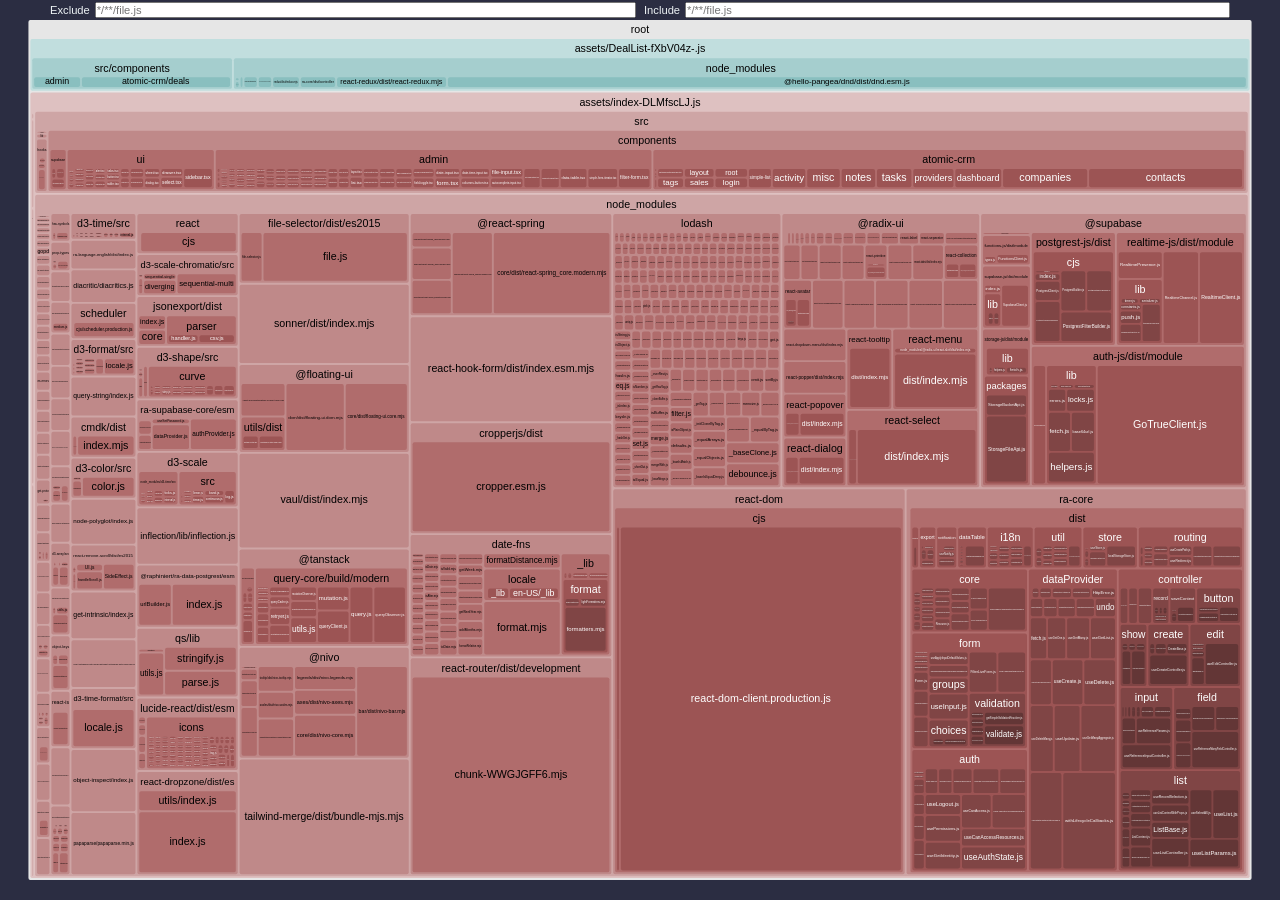
==== stats.html @ 91612ba0 "Updates" ====
<!DOCTYPE html>
<html lang="en">
<head>
  <meta charset="UTF-8" />
  <meta name="viewport" content="width=device-width, initial-scale=1.0" />
  <meta http-equiv="X-UA-Compatible" content="ie=edge" />
  <title>Rollup Visualizer</title>
  <style>
:root {
  --font-family: -apple-system, BlinkMacSystemFont, "Segoe UI", Roboto, "Helvetica Neue", Arial,
    "Noto Sans", sans-serif, "Apple Color Emoji", "Segoe UI Emoji", "Segoe UI Symbol",
    "Noto Color Emoji";
  --background-color: #2b2d42;
  --text-color: #edf2f4;
}

html {
  box-sizing: border-box;
}

*,
*:before,
*:after {
  box-sizing: inherit;
}

html {
  background-color: var(--background-color);
  color: var(--text-color);
  font-family: var(--font-family);
}

body {
  padding: 0;
  margin: 0;
}

html,
body {
  height: 100%;
  width: 100%;
  overflow: hidden;
}

body {
  display: flex;
  flex-direction: column;
}

svg {
  vertical-align: middle;
  width: 100%;
  height: 100%;
  max-height: 100vh;
}

main {
  flex-grow: 1;
  height: 100vh;
  padding: 20px;
}

.tooltip {
  position: absolute;
  z-index: 1070;
  border: 2px solid;
  border-radius: 5px;
  padding: 5px;
  font-size: 0.875rem;
  background-color: var(--background-color);
  color: var(--text-color);
}

.tooltip-hidden {
  visibility: hidden;
  opacity: 0;
}

.sidebar {
  position: fixed;
  top: 0;
  left: 0;
  right: 0;
  display: flex;
  flex-direction: row;
  font-size: 0.7rem;
  align-items: center;
  margin: 0 50px;
  height: 20px;
}

.size-selectors {
  display: flex;
  flex-direction: row;
  align-items: center;
}

.size-selector {
  display: flex;
  flex-direction: row;
  align-items: center;
  justify-content: center;
  margin-right: 1rem;
}
.size-selector input {
  margin: 0 0.3rem 0 0;
}

.filters {
  flex: 1;
  display: flex;
  flex-direction: row;
  align-items: center;
}

.module-filters {
  display: flex;
  flex-grow: 1;
}

.module-filter {
  display: flex;
  flex-direction: row;
  align-items: center;
  justify-content: center;
  flex: 1;
}
.module-filter input {
  flex: 1;
  height: 1rem;
  padding: 0.01rem;
  font-size: 0.7rem;
  margin-left: 0.3rem;
}
.module-filter + .module-filter {
  margin-left: 0.5rem;
}

.node {
  cursor: pointer;
}
  </style>
</head>
<body>
  <main></main>
  <script>
  /*<!--*/
var drawChart = (function (exports) {
  'use strict';

  var n,l$1,u$2,i$1,r$1,o$1,e$1,f$2,c$1,s$1,a$1,h$1,p$1={},v$1=[],y$1=/acit|ex(?:s|g|n|p|$)|rph|grid|ows|mnc|ntw|ine[ch]|zoo|^ord|itera/i,w$1=Array.isArray;function d$1(n,l){for(var u in l)n[u]=l[u];return n}function g(n){n&&n.parentNode&&n.parentNode.removeChild(n);}function _$1(l,u,t){var i,r,o,e={};for(o in u)"key"==o?i=u[o]:"ref"==o?r=u[o]:e[o]=u[o];if(arguments.length>2&&(e.children=arguments.length>3?n.call(arguments,2):t),"function"==typeof l&&null!=l.defaultProps)for(o in l.defaultProps) void 0===e[o]&&(e[o]=l.defaultProps[o]);return m$1(l,e,i,r,null)}function m$1(n,t,i,r,o){var e={type:n,props:t,key:i,ref:r,__k:null,__:null,__b:0,__e:null,__c:null,constructor:void 0,__v:null==o?++u$2:o,__i:-1,__u:0};return null==o&&null!=l$1.vnode&&l$1.vnode(e),e}function k$1(n){return n.children}function x$1(n,l){this.props=n,this.context=l;}function S(n,l){if(null==l)return n.__?S(n.__,n.__i+1):null;for(var u;l<n.__k.length;l++)if(null!=(u=n.__k[l])&&null!=u.__e)return u.__e;return "function"==typeof n.type?S(n):null}function C$1(n){var l,u;if(null!=(n=n.__)&&null!=n.__c){for(n.__e=n.__c.base=null,l=0;l<n.__k.length;l++)if(null!=(u=n.__k[l])&&null!=u.__e){n.__e=n.__c.base=u.__e;break}return C$1(n)}}function M(n){(!n.__d&&(n.__d=true)&&i$1.push(n)&&!$.__r++||r$1!=l$1.debounceRendering)&&((r$1=l$1.debounceRendering)||o$1)($);}function $(){for(var n,u,t,r,o,f,c,s=1;i$1.length;)i$1.length>s&&i$1.sort(e$1),n=i$1.shift(),s=i$1.length,n.__d&&(t=void 0,o=(r=(u=n).__v).__e,f=[],c=[],u.__P&&((t=d$1({},r)).__v=r.__v+1,l$1.vnode&&l$1.vnode(t),O(u.__P,t,r,u.__n,u.__P.namespaceURI,32&r.__u?[o]:null,f,null==o?S(r):o,!!(32&r.__u),c),t.__v=r.__v,t.__.__k[t.__i]=t,z$1(f,t,c),t.__e!=o&&C$1(t)));$.__r=0;}function I(n,l,u,t,i,r,o,e,f,c,s){var a,h,y,w,d,g,_=t&&t.__k||v$1,m=l.length;for(f=P(u,l,_,f,m),a=0;a<m;a++)null!=(y=u.__k[a])&&(h=-1==y.__i?p$1:_[y.__i]||p$1,y.__i=a,g=O(n,y,h,i,r,o,e,f,c,s),w=y.__e,y.ref&&h.ref!=y.ref&&(h.ref&&q$1(h.ref,null,y),s.push(y.ref,y.__c||w,y)),null==d&&null!=w&&(d=w),4&y.__u||h.__k===y.__k?f=A$1(y,f,n):"function"==typeof y.type&&void 0!==g?f=g:w&&(f=w.nextSibling),y.__u&=-7);return u.__e=d,f}function P(n,l,u,t,i){var r,o,e,f,c,s=u.length,a=s,h=0;for(n.__k=new Array(i),r=0;r<i;r++)null!=(o=l[r])&&"boolean"!=typeof o&&"function"!=typeof o?(f=r+h,(o=n.__k[r]="string"==typeof o||"number"==typeof o||"bigint"==typeof o||o.constructor==String?m$1(null,o,null,null,null):w$1(o)?m$1(k$1,{children:o},null,null,null):null==o.constructor&&o.__b>0?m$1(o.type,o.props,o.key,o.ref?o.ref:null,o.__v):o).__=n,o.__b=n.__b+1,e=null,-1!=(c=o.__i=L(o,u,f,a))&&(a--,(e=u[c])&&(e.__u|=2)),null==e||null==e.__v?(-1==c&&(i>s?h--:i<s&&h++),"function"!=typeof o.type&&(o.__u|=4)):c!=f&&(c==f-1?h--:c==f+1?h++:(c>f?h--:h++,o.__u|=4))):n.__k[r]=null;if(a)for(r=0;r<s;r++)null!=(e=u[r])&&0==(2&e.__u)&&(e.__e==t&&(t=S(e)),B$1(e,e));return t}function A$1(n,l,u){var t,i;if("function"==typeof n.type){for(t=n.__k,i=0;t&&i<t.length;i++)t[i]&&(t[i].__=n,l=A$1(t[i],l,u));return l}n.__e!=l&&(l&&n.type&&!u.contains(l)&&(l=S(n)),u.insertBefore(n.__e,l||null),l=n.__e);do{l=l&&l.nextSibling;}while(null!=l&&8==l.nodeType);return l}function L(n,l,u,t){var i,r,o=n.key,e=n.type,f=l[u];if(null===f&&null==n.key||f&&o==f.key&&e==f.type&&0==(2&f.__u))return u;if(t>(null!=f&&0==(2&f.__u)?1:0))for(i=u-1,r=u+1;i>=0||r<l.length;){if(i>=0){if((f=l[i])&&0==(2&f.__u)&&o==f.key&&e==f.type)return i;i--;}if(r<l.length){if((f=l[r])&&0==(2&f.__u)&&o==f.key&&e==f.type)return r;r++;}}return  -1}function T$1(n,l,u){"-"==l[0]?n.setProperty(l,null==u?"":u):n[l]=null==u?"":"number"!=typeof u||y$1.test(l)?u:u+"px";}function j$1(n,l,u,t,i){var r,o;n:if("style"==l)if("string"==typeof u)n.style.cssText=u;else {if("string"==typeof t&&(n.style.cssText=t=""),t)for(l in t)u&&l in u||T$1(n.style,l,"");if(u)for(l in u)t&&u[l]==t[l]||T$1(n.style,l,u[l]);}else if("o"==l[0]&&"n"==l[1])r=l!=(l=l.replace(f$2,"$1")),o=l.toLowerCase(),l=o in n||"onFocusOut"==l||"onFocusIn"==l?o.slice(2):l.slice(2),n.l||(n.l={}),n.l[l+r]=u,u?t?u.u=t.u:(u.u=c$1,n.addEventListener(l,r?a$1:s$1,r)):n.removeEventListener(l,r?a$1:s$1,r);else {if("http://www.w3.org/2000/svg"==i)l=l.replace(/xlink(H|:h)/,"h").replace(/sName$/,"s");else if("width"!=l&&"height"!=l&&"href"!=l&&"list"!=l&&"form"!=l&&"tabIndex"!=l&&"download"!=l&&"rowSpan"!=l&&"colSpan"!=l&&"role"!=l&&"popover"!=l&&l in n)try{n[l]=null==u?"":u;break n}catch(n){}"function"==typeof u||(null==u||false===u&&"-"!=l[4]?n.removeAttribute(l):n.setAttribute(l,"popover"==l&&1==u?"":u));}}function F(n){return function(u){if(this.l){var t=this.l[u.type+n];if(null==u.t)u.t=c$1++;else if(u.t<t.u)return;return t(l$1.event?l$1.event(u):u)}}}function O(n,u,t,i,r,o,e,f,c,s){var a,h,p,v,y,_,m,b,S,C,M,$,P,A,H,L,T,j=u.type;if(null!=u.constructor)return null;128&t.__u&&(c=!!(32&t.__u),o=[f=u.__e=t.__e]),(a=l$1.__b)&&a(u);n:if("function"==typeof j)try{if(b=u.props,S="prototype"in j&&j.prototype.render,C=(a=j.contextType)&&i[a.__c],M=a?C?C.props.value:a.__:i,t.__c?m=(h=u.__c=t.__c).__=h.__E:(S?u.__c=h=new j(b,M):(u.__c=h=new x$1(b,M),h.constructor=j,h.render=D$1),C&&C.sub(h),h.props=b,h.state||(h.state={}),h.context=M,h.__n=i,p=h.__d=!0,h.__h=[],h._sb=[]),S&&null==h.__s&&(h.__s=h.state),S&&null!=j.getDerivedStateFromProps&&(h.__s==h.state&&(h.__s=d$1({},h.__s)),d$1(h.__s,j.getDerivedStateFromProps(b,h.__s))),v=h.props,y=h.state,h.__v=u,p)S&&null==j.getDerivedStateFromProps&&null!=h.componentWillMount&&h.componentWillMount(),S&&null!=h.componentDidMount&&h.__h.push(h.componentDidMount);else {if(S&&null==j.getDerivedStateFromProps&&b!==v&&null!=h.componentWillReceiveProps&&h.componentWillReceiveProps(b,M),!h.__e&&null!=h.shouldComponentUpdate&&!1===h.shouldComponentUpdate(b,h.__s,M)||u.__v==t.__v){for(u.__v!=t.__v&&(h.props=b,h.state=h.__s,h.__d=!1),u.__e=t.__e,u.__k=t.__k,u.__k.some(function(n){n&&(n.__=u);}),$=0;$<h._sb.length;$++)h.__h.push(h._sb[$]);h._sb=[],h.__h.length&&e.push(h);break n}null!=h.componentWillUpdate&&h.componentWillUpdate(b,h.__s,M),S&&null!=h.componentDidUpdate&&h.__h.push(function(){h.componentDidUpdate(v,y,_);});}if(h.context=M,h.props=b,h.__P=n,h.__e=!1,P=l$1.__r,A=0,S){for(h.state=h.__s,h.__d=!1,P&&P(u),a=h.render(h.props,h.state,h.context),H=0;H<h._sb.length;H++)h.__h.push(h._sb[H]);h._sb=[];}else do{h.__d=!1,P&&P(u),a=h.render(h.props,h.state,h.context),h.state=h.__s;}while(h.__d&&++A<25);h.state=h.__s,null!=h.getChildContext&&(i=d$1(d$1({},i),h.getChildContext())),S&&!p&&null!=h.getSnapshotBeforeUpdate&&(_=h.getSnapshotBeforeUpdate(v,y)),L=a,null!=a&&a.type===k$1&&null==a.key&&(L=N(a.props.children)),f=I(n,w$1(L)?L:[L],u,t,i,r,o,e,f,c,s),h.base=u.__e,u.__u&=-161,h.__h.length&&e.push(h),m&&(h.__E=h.__=null);}catch(n){if(u.__v=null,c||null!=o)if(n.then){for(u.__u|=c?160:128;f&&8==f.nodeType&&f.nextSibling;)f=f.nextSibling;o[o.indexOf(f)]=null,u.__e=f;}else for(T=o.length;T--;)g(o[T]);else u.__e=t.__e,u.__k=t.__k;l$1.__e(n,u,t);}else null==o&&u.__v==t.__v?(u.__k=t.__k,u.__e=t.__e):f=u.__e=V(t.__e,u,t,i,r,o,e,c,s);return (a=l$1.diffed)&&a(u),128&u.__u?void 0:f}function z$1(n,u,t){for(var i=0;i<t.length;i++)q$1(t[i],t[++i],t[++i]);l$1.__c&&l$1.__c(u,n),n.some(function(u){try{n=u.__h,u.__h=[],n.some(function(n){n.call(u);});}catch(n){l$1.__e(n,u.__v);}});}function N(n){return "object"!=typeof n||null==n||n.__b&&n.__b>0?n:w$1(n)?n.map(N):d$1({},n)}function V(u,t,i,r,o,e,f,c,s){var a,h,v,y,d,_,m,b=i.props,k=t.props,x=t.type;if("svg"==x?o="http://www.w3.org/2000/svg":"math"==x?o="http://www.w3.org/1998/Math/MathML":o||(o="http://www.w3.org/1999/xhtml"),null!=e)for(a=0;a<e.length;a++)if((d=e[a])&&"setAttribute"in d==!!x&&(x?d.localName==x:3==d.nodeType)){u=d,e[a]=null;break}if(null==u){if(null==x)return document.createTextNode(k);u=document.createElementNS(o,x,k.is&&k),c&&(l$1.__m&&l$1.__m(t,e),c=false),e=null;}if(null==x)b===k||c&&u.data==k||(u.data=k);else {if(e=e&&n.call(u.childNodes),b=i.props||p$1,!c&&null!=e)for(b={},a=0;a<u.attributes.length;a++)b[(d=u.attributes[a]).name]=d.value;for(a in b)if(d=b[a],"children"==a);else if("dangerouslySetInnerHTML"==a)v=d;else if(!(a in k)){if("value"==a&&"defaultValue"in k||"checked"==a&&"defaultChecked"in k)continue;j$1(u,a,null,d,o);}for(a in k)d=k[a],"children"==a?y=d:"dangerouslySetInnerHTML"==a?h=d:"value"==a?_=d:"checked"==a?m=d:c&&"function"!=typeof d||b[a]===d||j$1(u,a,d,b[a],o);if(h)c||v&&(h.__html==v.__html||h.__html==u.innerHTML)||(u.innerHTML=h.__html),t.__k=[];else if(v&&(u.innerHTML=""),I("template"==t.type?u.content:u,w$1(y)?y:[y],t,i,r,"foreignObject"==x?"http://www.w3.org/1999/xhtml":o,e,f,e?e[0]:i.__k&&S(i,0),c,s),null!=e)for(a=e.length;a--;)g(e[a]);c||(a="value","progress"==x&&null==_?u.removeAttribute("value"):null!=_&&(_!==u[a]||"progress"==x&&!_||"option"==x&&_!=b[a])&&j$1(u,a,_,b[a],o),a="checked",null!=m&&m!=u[a]&&j$1(u,a,m,b[a],o));}return u}function q$1(n,u,t){try{if("function"==typeof n){var i="function"==typeof n.__u;i&&n.__u(),i&&null==u||(n.__u=n(u));}else n.current=u;}catch(n){l$1.__e(n,t);}}function B$1(n,u,t){var i,r;if(l$1.unmount&&l$1.unmount(n),(i=n.ref)&&(i.current&&i.current!=n.__e||q$1(i,null,u)),null!=(i=n.__c)){if(i.componentWillUnmount)try{i.componentWillUnmount();}catch(n){l$1.__e(n,u);}i.base=i.__P=null;}if(i=n.__k)for(r=0;r<i.length;r++)i[r]&&B$1(i[r],u,t||"function"!=typeof n.type);t||g(n.__e),n.__c=n.__=n.__e=void 0;}function D$1(n,l,u){return this.constructor(n,u)}function E(u,t,i){var r,o,e,f;t==document&&(t=document.documentElement),l$1.__&&l$1.__(u,t),o=(r="function"=="undefined")?null:t.__k,e=[],f=[],O(t,u=(t).__k=_$1(k$1,null,[u]),o||p$1,p$1,t.namespaceURI,o?null:t.firstChild?n.call(t.childNodes):null,e,o?o.__e:t.firstChild,r,f),z$1(e,u,f);}function K(n){function l(n){var u,t;return this.getChildContext||(u=new Set,(t={})[l.__c]=this,this.getChildContext=function(){return t},this.componentWillUnmount=function(){u=null;},this.shouldComponentUpdate=function(n){this.props.value!=n.value&&u.forEach(function(n){n.__e=true,M(n);});},this.sub=function(n){u.add(n);var l=n.componentWillUnmount;n.componentWillUnmount=function(){u&&u.delete(n),l&&l.call(n);};}),n.children}return l.__c="__cC"+h$1++,l.__=n,l.Provider=l.__l=(l.Consumer=function(n,l){return n.children(l)}).contextType=l,l}n=v$1.slice,l$1={__e:function(n,l,u,t){for(var i,r,o;l=l.__;)if((i=l.__c)&&!i.__)try{if((r=i.constructor)&&null!=r.getDerivedStateFromError&&(i.setState(r.getDerivedStateFromError(n)),o=i.__d),null!=i.componentDidCatch&&(i.componentDidCatch(n,t||{}),o=i.__d),o)return i.__E=i}catch(l){n=l;}throw n}},u$2=0,x$1.prototype.setState=function(n,l){var u;u=null!=this.__s&&this.__s!=this.state?this.__s:this.__s=d$1({},this.state),"function"==typeof n&&(n=n(d$1({},u),this.props)),n&&d$1(u,n),null!=n&&this.__v&&(l&&this._sb.push(l),M(this));},x$1.prototype.forceUpdate=function(n){this.__v&&(this.__e=true,n&&this.__h.push(n),M(this));},x$1.prototype.render=k$1,i$1=[],o$1="function"==typeof Promise?Promise.prototype.then.bind(Promise.resolve()):setTimeout,e$1=function(n,l){return n.__v.__b-l.__v.__b},$.__r=0,f$2=/(PointerCapture)$|Capture$/i,c$1=0,s$1=F(false),a$1=F(true),h$1=0;

  var f$1=0;function u$1(e,t,n,o,i,u){t||(t={});var a,c,p=t;if("ref"in p)for(c in p={},t)"ref"==c?a=t[c]:p[c]=t[c];var l={type:e,props:p,key:n,ref:a,__k:null,__:null,__b:0,__e:null,__c:null,constructor:void 0,__v:--f$1,__i:-1,__u:0,__source:i,__self:u};if("function"==typeof e&&(a=e.defaultProps))for(c in a) void 0===p[c]&&(p[c]=a[c]);return l$1.vnode&&l$1.vnode(l),l}

  function count$1(node) {
    var sum = 0,
        children = node.children,
        i = children && children.length;
    if (!i) sum = 1;
    else while (--i >= 0) sum += children[i].value;
    node.value = sum;
  }

  function node_count() {
    return this.eachAfter(count$1);
  }

  function node_each(callback, that) {
    let index = -1;
    for (const node of this) {
      callback.call(that, node, ++index, this);
    }
    return this;
  }

  function node_eachBefore(callback, that) {
    var node = this, nodes = [node], children, i, index = -1;
    while (node = nodes.pop()) {
      callback.call(that, node, ++index, this);
      if (children = node.children) {
        for (i = children.length - 1; i >= 0; --i) {
          nodes.push(children[i]);
        }
      }
    }
    return this;
  }

  function node_eachAfter(callback, that) {
    var node = this, nodes = [node], next = [], children, i, n, index = -1;
    while (node = nodes.pop()) {
      next.push(node);
      if (children = node.children) {
        for (i = 0, n = children.length; i < n; ++i) {
          nodes.push(children[i]);
        }
      }
    }
    while (node = next.pop()) {
      callback.call(that, node, ++index, this);
    }
    return this;
  }

  function node_find(callback, that) {
    let index = -1;
    for (const node of this) {
      if (callback.call(that, node, ++index, this)) {
        return node;
      }
    }
  }

  function node_sum(value) {
    return this.eachAfter(function(node) {
      var sum = +value(node.data) || 0,
          children = node.children,
          i = children && children.length;
      while (--i >= 0) sum += children[i].value;
      node.value = sum;
    });
  }

  function node_sort(compare) {
    return this.eachBefore(function(node) {
      if (node.children) {
        node.children.sort(compare);
      }
    });
  }

  function node_path(end) {
    var start = this,
        ancestor = leastCommonAncestor(start, end),
        nodes = [start];
    while (start !== ancestor) {
      start = start.parent;
      nodes.push(start);
    }
    var k = nodes.length;
    while (end !== ancestor) {
      nodes.splice(k, 0, end);
      end = end.parent;
    }
    return nodes;
  }

  function leastCommonAncestor(a, b) {
    if (a === b) return a;
    var aNodes = a.ancestors(),
        bNodes = b.ancestors(),
        c = null;
    a = aNodes.pop();
    b = bNodes.pop();
    while (a === b) {
      c = a;
      a = aNodes.pop();
      b = bNodes.pop();
    }
    return c;
  }

  function node_ancestors() {
    var node = this, nodes = [node];
    while (node = node.parent) {
      nodes.push(node);
    }
    return nodes;
  }

  function node_descendants() {
    return Array.from(this);
  }

  function node_leaves() {
    var leaves = [];
    this.eachBefore(function(node) {
      if (!node.children) {
        leaves.push(node);
      }
    });
    return leaves;
  }

  function node_links() {
    var root = this, links = [];
    root.each(function(node) {
      if (node !== root) { // Don’t include the root’s parent, if any.
        links.push({source: node.parent, target: node});
      }
    });
    return links;
  }

  function* node_iterator() {
    var node = this, current, next = [node], children, i, n;
    do {
      current = next.reverse(), next = [];
      while (node = current.pop()) {
        yield node;
        if (children = node.children) {
          for (i = 0, n = children.length; i < n; ++i) {
            next.push(children[i]);
          }
        }
      }
    } while (next.length);
  }

  function hierarchy(data, children) {
    if (data instanceof Map) {
      data = [undefined, data];
      if (children === undefined) children = mapChildren;
    } else if (children === undefined) {
      children = objectChildren;
    }

    var root = new Node$1(data),
        node,
        nodes = [root],
        child,
        childs,
        i,
        n;

    while (node = nodes.pop()) {
      if ((childs = children(node.data)) && (n = (childs = Array.from(childs)).length)) {
        node.children = childs;
        for (i = n - 1; i >= 0; --i) {
          nodes.push(child = childs[i] = new Node$1(childs[i]));
          child.parent = node;
          child.depth = node.depth + 1;
        }
      }
    }

    return root.eachBefore(computeHeight);
  }

  function node_copy() {
    return hierarchy(this).eachBefore(copyData);
  }

  function objectChildren(d) {
    return d.children;
  }

  function mapChildren(d) {
    return Array.isArray(d) ? d[1] : null;
  }

  function copyData(node) {
    if (node.data.value !== undefined) node.value = node.data.value;
    node.data = node.data.data;
  }

  function computeHeight(node) {
    var height = 0;
    do node.height = height;
    while ((node = node.parent) && (node.height < ++height));
  }

  function Node$1(data) {
    this.data = data;
    this.depth =
    this.height = 0;
    this.parent = null;
  }

  Node$1.prototype = hierarchy.prototype = {
    constructor: Node$1,
    count: node_count,
    each: node_each,
    eachAfter: node_eachAfter,
    eachBefore: node_eachBefore,
    find: node_find,
    sum: node_sum,
    sort: node_sort,
    path: node_path,
    ancestors: node_ancestors,
    descendants: node_descendants,
    leaves: node_leaves,
    links: node_links,
    copy: node_copy,
    [Symbol.iterator]: node_iterator
  };

  function required(f) {
    if (typeof f !== "function") throw new Error;
    return f;
  }

  function constantZero() {
    return 0;
  }

  function constant$1(x) {
    return function() {
      return x;
    };
  }

  function roundNode(node) {
    node.x0 = Math.round(node.x0);
    node.y0 = Math.round(node.y0);
    node.x1 = Math.round(node.x1);
    node.y1 = Math.round(node.y1);
  }

  function treemapDice(parent, x0, y0, x1, y1) {
    var nodes = parent.children,
        node,
        i = -1,
        n = nodes.length,
        k = parent.value && (x1 - x0) / parent.value;

    while (++i < n) {
      node = nodes[i], node.y0 = y0, node.y1 = y1;
      node.x0 = x0, node.x1 = x0 += node.value * k;
    }
  }

  function treemapSlice(parent, x0, y0, x1, y1) {
    var nodes = parent.children,
        node,
        i = -1,
        n = nodes.length,
        k = parent.value && (y1 - y0) / parent.value;

    while (++i < n) {
      node = nodes[i], node.x0 = x0, node.x1 = x1;
      node.y0 = y0, node.y1 = y0 += node.value * k;
    }
  }

  var phi = (1 + Math.sqrt(5)) / 2;

  function squarifyRatio(ratio, parent, x0, y0, x1, y1) {
    var rows = [],
        nodes = parent.children,
        row,
        nodeValue,
        i0 = 0,
        i1 = 0,
        n = nodes.length,
        dx, dy,
        value = parent.value,
        sumValue,
        minValue,
        maxValue,
        newRatio,
        minRatio,
        alpha,
        beta;

    while (i0 < n) {
      dx = x1 - x0, dy = y1 - y0;

      // Find the next non-empty node.
      do sumValue = nodes[i1++].value; while (!sumValue && i1 < n);
      minValue = maxValue = sumValue;
      alpha = Math.max(dy / dx, dx / dy) / (value * ratio);
      beta = sumValue * sumValue * alpha;
      minRatio = Math.max(maxValue / beta, beta / minValue);

      // Keep adding nodes while the aspect ratio maintains or improves.
      for (; i1 < n; ++i1) {
        sumValue += nodeValue = nodes[i1].value;
        if (nodeValue < minValue) minValue = nodeValue;
        if (nodeValue > maxValue) maxValue = nodeValue;
        beta = sumValue * sumValue * alpha;
        newRatio = Math.max(maxValue / beta, beta / minValue);
        if (newRatio > minRatio) { sumValue -= nodeValue; break; }
        minRatio = newRatio;
      }

      // Position and record the row orientation.
      rows.push(row = {value: sumValue, dice: dx < dy, children: nodes.slice(i0, i1)});
      if (row.dice) treemapDice(row, x0, y0, x1, value ? y0 += dy * sumValue / value : y1);
      else treemapSlice(row, x0, y0, value ? x0 += dx * sumValue / value : x1, y1);
      value -= sumValue, i0 = i1;
    }

    return rows;
  }

  var squarify = (function custom(ratio) {

    function squarify(parent, x0, y0, x1, y1) {
      squarifyRatio(ratio, parent, x0, y0, x1, y1);
    }

    squarify.ratio = function(x) {
      return custom((x = +x) > 1 ? x : 1);
    };

    return squarify;
  })(phi);

  function treemap() {
    var tile = squarify,
        round = false,
        dx = 1,
        dy = 1,
        paddingStack = [0],
        paddingInner = constantZero,
        paddingTop = constantZero,
        paddingRight = constantZero,
        paddingBottom = constantZero,
        paddingLeft = constantZero;

    function treemap(root) {
      root.x0 =
      root.y0 = 0;
      root.x1 = dx;
      root.y1 = dy;
      root.eachBefore(positionNode);
      paddingStack = [0];
      if (round) root.eachBefore(roundNode);
      return root;
    }

    function positionNode(node) {
      var p = paddingStack[node.depth],
          x0 = node.x0 + p,
          y0 = node.y0 + p,
          x1 = node.x1 - p,
          y1 = node.y1 - p;
      if (x1 < x0) x0 = x1 = (x0 + x1) / 2;
      if (y1 < y0) y0 = y1 = (y0 + y1) / 2;
      node.x0 = x0;
      node.y0 = y0;
      node.x1 = x1;
      node.y1 = y1;
      if (node.children) {
        p = paddingStack[node.depth + 1] = paddingInner(node) / 2;
        x0 += paddingLeft(node) - p;
        y0 += paddingTop(node) - p;
        x1 -= paddingRight(node) - p;
        y1 -= paddingBottom(node) - p;
        if (x1 < x0) x0 = x1 = (x0 + x1) / 2;
        if (y1 < y0) y0 = y1 = (y0 + y1) / 2;
        tile(node, x0, y0, x1, y1);
      }
    }

    treemap.round = function(x) {
      return arguments.length ? (round = !!x, treemap) : round;
    };

    treemap.size = function(x) {
      return arguments.length ? (dx = +x[0], dy = +x[1], treemap) : [dx, dy];
    };

    treemap.tile = function(x) {
      return arguments.length ? (tile = required(x), treemap) : tile;
    };

    treemap.padding = function(x) {
      return arguments.length ? treemap.paddingInner(x).paddingOuter(x) : treemap.paddingInner();
    };

    treemap.paddingInner = function(x) {
      return arguments.length ? (paddingInner = typeof x === "function" ? x : constant$1(+x), treemap) : paddingInner;
    };

    treemap.paddingOuter = function(x) {
      return arguments.length ? treemap.paddingTop(x).paddingRight(x).paddingBottom(x).paddingLeft(x) : treemap.paddingTop();
    };

    treemap.paddingTop = function(x) {
      return arguments.length ? (paddingTop = typeof x === "function" ? x : constant$1(+x), treemap) : paddingTop;
    };

    treemap.paddingRight = function(x) {
      return arguments.length ? (paddingRight = typeof x === "function" ? x : constant$1(+x), treemap) : paddingRight;
    };

    treemap.paddingBottom = function(x) {
      return arguments.length ? (paddingBottom = typeof x === "function" ? x : constant$1(+x), treemap) : paddingBottom;
    };

    treemap.paddingLeft = function(x) {
      return arguments.length ? (paddingLeft = typeof x === "function" ? x : constant$1(+x), treemap) : paddingLeft;
    };

    return treemap;
  }

  var treemapResquarify = (function custom(ratio) {

    function resquarify(parent, x0, y0, x1, y1) {
      if ((rows = parent._squarify) && (rows.ratio === ratio)) {
        var rows,
            row,
            nodes,
            i,
            j = -1,
            n,
            m = rows.length,
            value = parent.value;

        while (++j < m) {
          row = rows[j], nodes = row.children;
          for (i = row.value = 0, n = nodes.length; i < n; ++i) row.value += nodes[i].value;
          if (row.dice) treemapDice(row, x0, y0, x1, value ? y0 += (y1 - y0) * row.value / value : y1);
          else treemapSlice(row, x0, y0, value ? x0 += (x1 - x0) * row.value / value : x1, y1);
          value -= row.value;
        }
      } else {
        parent._squarify = rows = squarifyRatio(ratio, parent, x0, y0, x1, y1);
        rows.ratio = ratio;
      }
    }

    resquarify.ratio = function(x) {
      return custom((x = +x) > 1 ? x : 1);
    };

    return resquarify;
  })(phi);

  const isModuleTree = (mod) => "children" in mod;

  let count = 0;
  class Id {
      constructor(id) {
          this._id = id;
          const url = new URL(window.location.href);
          url.hash = id;
          this._href = url.toString();
      }
      get id() {
          return this._id;
      }
      get href() {
          return this._href;
      }
      toString() {
          return `url(${this.href})`;
      }
  }
  function generateUniqueId(name) {
      count += 1;
      const id = ["O", name, count].filter(Boolean).join("-");
      return new Id(id);
  }

  const LABELS = {
      renderedLength: "Rendered",
      gzipLength: "Gzip",
      brotliLength: "Brotli",
  };
  const getAvailableSizeOptions = (options) => {
      const availableSizeProperties = ["renderedLength"];
      if (options.gzip) {
          availableSizeProperties.push("gzipLength");
      }
      if (options.brotli) {
          availableSizeProperties.push("brotliLength");
      }
      return availableSizeProperties;
  };

  var t,r,u,i,o=0,f=[],c=l$1,e=c.__b,a=c.__r,v=c.diffed,l=c.__c,m=c.unmount,s=c.__;function p(n,t){c.__h&&c.__h(r,n,o||t),o=0;var u=r.__H||(r.__H={__:[],__h:[]});return n>=u.__.length&&u.__.push({}),u.__[n]}function d(n){return o=1,h(D,n)}function h(n,u,i){var o=p(t++,2);if(o.t=n,!o.__c&&(o.__=[D(void 0,u),function(n){var t=o.__N?o.__N[0]:o.__[0],r=o.t(t,n);t!==r&&(o.__N=[r,o.__[1]],o.__c.setState({}));}],o.__c=r,!r.__f)){var f=function(n,t,r){if(!o.__c.__H)return  true;var u=o.__c.__H.__.filter(function(n){return !!n.__c});if(u.every(function(n){return !n.__N}))return !c||c.call(this,n,t,r);var i=o.__c.props!==n;return u.forEach(function(n){if(n.__N){var t=n.__[0];n.__=n.__N,n.__N=void 0,t!==n.__[0]&&(i=true);}}),c&&c.call(this,n,t,r)||i};r.__f=true;var c=r.shouldComponentUpdate,e=r.componentWillUpdate;r.componentWillUpdate=function(n,t,r){if(this.__e){var u=c;c=void 0,f(n,t,r),c=u;}e&&e.call(this,n,t,r);},r.shouldComponentUpdate=f;}return o.__N||o.__}function y(n,u){var i=p(t++,3);!c.__s&&C(i.__H,u)&&(i.__=n,i.u=u,r.__H.__h.push(i));}function _(n,u){var i=p(t++,4);!c.__s&&C(i.__H,u)&&(i.__=n,i.u=u,r.__h.push(i));}function A(n){return o=5,T(function(){return {current:n}},[])}function T(n,r){var u=p(t++,7);return C(u.__H,r)&&(u.__=n(),u.__H=r,u.__h=n),u.__}function q(n,t){return o=8,T(function(){return n},t)}function x(n){var u=r.context[n.__c],i=p(t++,9);return i.c=n,u?(null==i.__&&(i.__=true,u.sub(r)),u.props.value):n.__}function j(){for(var n;n=f.shift();)if(n.__P&&n.__H)try{n.__H.__h.forEach(z),n.__H.__h.forEach(B),n.__H.__h=[];}catch(t){n.__H.__h=[],c.__e(t,n.__v);}}c.__b=function(n){r=null,e&&e(n);},c.__=function(n,t){n&&t.__k&&t.__k.__m&&(n.__m=t.__k.__m),s&&s(n,t);},c.__r=function(n){a&&a(n),t=0;var i=(r=n.__c).__H;i&&(u===r?(i.__h=[],r.__h=[],i.__.forEach(function(n){n.__N&&(n.__=n.__N),n.u=n.__N=void 0;})):(i.__h.forEach(z),i.__h.forEach(B),i.__h=[],t=0)),u=r;},c.diffed=function(n){v&&v(n);var t=n.__c;t&&t.__H&&(t.__H.__h.length&&(1!==f.push(t)&&i===c.requestAnimationFrame||((i=c.requestAnimationFrame)||w)(j)),t.__H.__.forEach(function(n){n.u&&(n.__H=n.u),n.u=void 0;})),u=r=null;},c.__c=function(n,t){t.some(function(n){try{n.__h.forEach(z),n.__h=n.__h.filter(function(n){return !n.__||B(n)});}catch(r){t.some(function(n){n.__h&&(n.__h=[]);}),t=[],c.__e(r,n.__v);}}),l&&l(n,t);},c.unmount=function(n){m&&m(n);var t,r=n.__c;r&&r.__H&&(r.__H.__.forEach(function(n){try{z(n);}catch(n){t=n;}}),r.__H=void 0,t&&c.__e(t,r.__v));};var k="function"==typeof requestAnimationFrame;function w(n){var t,r=function(){clearTimeout(u),k&&cancelAnimationFrame(t),setTimeout(n);},u=setTimeout(r,35);k&&(t=requestAnimationFrame(r));}function z(n){var t=r,u=n.__c;"function"==typeof u&&(n.__c=void 0,u()),r=t;}function B(n){var t=r;n.__c=n.__(),r=t;}function C(n,t){return !n||n.length!==t.length||t.some(function(t,r){return t!==n[r]})}function D(n,t){return "function"==typeof t?t(n):t}

  const PLACEHOLDER = "*/**/file.js";
  const SideBar = ({ availableSizeProperties, sizeProperty, setSizeProperty, onExcludeChange, onIncludeChange, }) => {
      const [includeValue, setIncludeValue] = d("");
      const [excludeValue, setExcludeValue] = d("");
      const handleSizePropertyChange = (sizeProp) => () => {
          if (sizeProp !== sizeProperty) {
              setSizeProperty(sizeProp);
          }
      };
      const handleIncludeChange = (event) => {
          const value = event.currentTarget.value;
          setIncludeValue(value);
          onIncludeChange(value);
      };
      const handleExcludeChange = (event) => {
          const value = event.currentTarget.value;
          setExcludeValue(value);
          onExcludeChange(value);
      };
      return (u$1("aside", { className: "sidebar", children: [u$1("div", { className: "size-selectors", children: availableSizeProperties.length > 1 &&
                      availableSizeProperties.map((sizeProp) => {
                          const id = `selector-${sizeProp}`;
                          return (u$1("div", { className: "size-selector", children: [u$1("input", { type: "radio", id: id, checked: sizeProp === sizeProperty, onChange: handleSizePropertyChange(sizeProp) }), u$1("label", { htmlFor: id, children: LABELS[sizeProp] })] }, sizeProp));
                      }) }), u$1("div", { className: "module-filters", children: [u$1("div", { className: "module-filter", children: [u$1("label", { htmlFor: "module-filter-exclude", children: "Exclude" }), u$1("input", { type: "text", id: "module-filter-exclude", value: excludeValue, onInput: handleExcludeChange, placeholder: PLACEHOLDER })] }), u$1("div", { className: "module-filter", children: [u$1("label", { htmlFor: "module-filter-include", children: "Include" }), u$1("input", { type: "text", id: "module-filter-include", value: includeValue, onInput: handleIncludeChange, placeholder: PLACEHOLDER })] })] })] }));
  };

  function getDefaultExportFromCjs (x) {
  	return x && x.__esModule && Object.prototype.hasOwnProperty.call(x, 'default') ? x['default'] : x;
  }

  var utils = {};

  var constants$1;
  var hasRequiredConstants;

  function requireConstants () {
  	if (hasRequiredConstants) return constants$1;
  	hasRequiredConstants = 1;

  	const WIN_SLASH = '\\\\/';
  	const WIN_NO_SLASH = `[^${WIN_SLASH}]`;

  	/**
  	 * Posix glob regex
  	 */

  	const DOT_LITERAL = '\\.';
  	const PLUS_LITERAL = '\\+';
  	const QMARK_LITERAL = '\\?';
  	const SLASH_LITERAL = '\\/';
  	const ONE_CHAR = '(?=.)';
  	const QMARK = '[^/]';
  	const END_ANCHOR = `(?:${SLASH_LITERAL}|$)`;
  	const START_ANCHOR = `(?:^|${SLASH_LITERAL})`;
  	const DOTS_SLASH = `${DOT_LITERAL}{1,2}${END_ANCHOR}`;
  	const NO_DOT = `(?!${DOT_LITERAL})`;
  	const NO_DOTS = `(?!${START_ANCHOR}${DOTS_SLASH})`;
  	const NO_DOT_SLASH = `(?!${DOT_LITERAL}{0,1}${END_ANCHOR})`;
  	const NO_DOTS_SLASH = `(?!${DOTS_SLASH})`;
  	const QMARK_NO_DOT = `[^.${SLASH_LITERAL}]`;
  	const STAR = `${QMARK}*?`;
  	const SEP = '/';

  	const POSIX_CHARS = {
  	  DOT_LITERAL,
  	  PLUS_LITERAL,
  	  QMARK_LITERAL,
  	  SLASH_LITERAL,
  	  ONE_CHAR,
  	  QMARK,
  	  END_ANCHOR,
  	  DOTS_SLASH,
  	  NO_DOT,
  	  NO_DOTS,
  	  NO_DOT_SLASH,
  	  NO_DOTS_SLASH,
  	  QMARK_NO_DOT,
  	  STAR,
  	  START_ANCHOR,
  	  SEP
  	};

  	/**
  	 * Windows glob regex
  	 */

  	const WINDOWS_CHARS = {
  	  ...POSIX_CHARS,

  	  SLASH_LITERAL: `[${WIN_SLASH}]`,
  	  QMARK: WIN_NO_SLASH,
  	  STAR: `${WIN_NO_SLASH}*?`,
  	  DOTS_SLASH: `${DOT_LITERAL}{1,2}(?:[${WIN_SLASH}]|$)`,
  	  NO_DOT: `(?!${DOT_LITERAL})`,
  	  NO_DOTS: `(?!(?:^|[${WIN_SLASH}])${DOT_LITERAL}{1,2}(?:[${WIN_SLASH}]|$))`,
  	  NO_DOT_SLASH: `(?!${DOT_LITERAL}{0,1}(?:[${WIN_SLASH}]|$))`,
  	  NO_DOTS_SLASH: `(?!${DOT_LITERAL}{1,2}(?:[${WIN_SLASH}]|$))`,
  	  QMARK_NO_DOT: `[^.${WIN_SLASH}]`,
  	  START_ANCHOR: `(?:^|[${WIN_SLASH}])`,
  	  END_ANCHOR: `(?:[${WIN_SLASH}]|$)`,
  	  SEP: '\\'
  	};

  	/**
  	 * POSIX Bracket Regex
  	 */

  	const POSIX_REGEX_SOURCE = {
  	  alnum: 'a-zA-Z0-9',
  	  alpha: 'a-zA-Z',
  	  ascii: '\\x00-\\x7F',
  	  blank: ' \\t',
  	  cntrl: '\\x00-\\x1F\\x7F',
  	  digit: '0-9',
  	  graph: '\\x21-\\x7E',
  	  lower: 'a-z',
  	  print: '\\x20-\\x7E ',
  	  punct: '\\-!"#$%&\'()\\*+,./:;<=>?@[\\]^_`{|}~',
  	  space: ' \\t\\r\\n\\v\\f',
  	  upper: 'A-Z',
  	  word: 'A-Za-z0-9_',
  	  xdigit: 'A-Fa-f0-9'
  	};

  	constants$1 = {
  	  MAX_LENGTH: 1024 * 64,
  	  POSIX_REGEX_SOURCE,

  	  // regular expressions
  	  REGEX_BACKSLASH: /\\(?![*+?^${}(|)[\]])/g,
  	  REGEX_NON_SPECIAL_CHARS: /^[^@![\].,$*+?^{}()|\\/]+/,
  	  REGEX_SPECIAL_CHARS: /[-*+?.^${}(|)[\]]/,
  	  REGEX_SPECIAL_CHARS_BACKREF: /(\\?)((\W)(\3*))/g,
  	  REGEX_SPECIAL_CHARS_GLOBAL: /([-*+?.^${}(|)[\]])/g,
  	  REGEX_REMOVE_BACKSLASH: /(?:\[.*?[^\\]\]|\\(?=.))/g,

  	  // Replace globs with equivalent patterns to reduce parsing time.
  	  REPLACEMENTS: {
  	    '***': '*',
  	    '**/**': '**',
  	    '**/**/**': '**'
  	  },

  	  // Digits
  	  CHAR_0: 48, /* 0 */
  	  CHAR_9: 57, /* 9 */

  	  // Alphabet chars.
  	  CHAR_UPPERCASE_A: 65, /* A */
  	  CHAR_LOWERCASE_A: 97, /* a */
  	  CHAR_UPPERCASE_Z: 90, /* Z */
  	  CHAR_LOWERCASE_Z: 122, /* z */

  	  CHAR_LEFT_PARENTHESES: 40, /* ( */
  	  CHAR_RIGHT_PARENTHESES: 41, /* ) */

  	  CHAR_ASTERISK: 42, /* * */

  	  // Non-alphabetic chars.
  	  CHAR_AMPERSAND: 38, /* & */
  	  CHAR_AT: 64, /* @ */
  	  CHAR_BACKWARD_SLASH: 92, /* \ */
  	  CHAR_CARRIAGE_RETURN: 13, /* \r */
  	  CHAR_CIRCUMFLEX_ACCENT: 94, /* ^ */
  	  CHAR_COLON: 58, /* : */
  	  CHAR_COMMA: 44, /* , */
  	  CHAR_DOT: 46, /* . */
  	  CHAR_DOUBLE_QUOTE: 34, /* " */
  	  CHAR_EQUAL: 61, /* = */
  	  CHAR_EXCLAMATION_MARK: 33, /* ! */
  	  CHAR_FORM_FEED: 12, /* \f */
  	  CHAR_FORWARD_SLASH: 47, /* / */
  	  CHAR_GRAVE_ACCENT: 96, /* ` */
  	  CHAR_HASH: 35, /* # */
  	  CHAR_HYPHEN_MINUS: 45, /* - */
  	  CHAR_LEFT_ANGLE_BRACKET: 60, /* < */
  	  CHAR_LEFT_CURLY_BRACE: 123, /* { */
  	  CHAR_LEFT_SQUARE_BRACKET: 91, /* [ */
  	  CHAR_LINE_FEED: 10, /* \n */
  	  CHAR_NO_BREAK_SPACE: 160, /* \u00A0 */
  	  CHAR_PERCENT: 37, /* % */
  	  CHAR_PLUS: 43, /* + */
  	  CHAR_QUESTION_MARK: 63, /* ? */
  	  CHAR_RIGHT_ANGLE_BRACKET: 62, /* > */
  	  CHAR_RIGHT_CURLY_BRACE: 125, /* } */
  	  CHAR_RIGHT_SQUARE_BRACKET: 93, /* ] */
  	  CHAR_SEMICOLON: 59, /* ; */
  	  CHAR_SINGLE_QUOTE: 39, /* ' */
  	  CHAR_SPACE: 32, /*   */
  	  CHAR_TAB: 9, /* \t */
  	  CHAR_UNDERSCORE: 95, /* _ */
  	  CHAR_VERTICAL_LINE: 124, /* | */
  	  CHAR_ZERO_WIDTH_NOBREAK_SPACE: 65279, /* \uFEFF */

  	  /**
  	   * Create EXTGLOB_CHARS
  	   */

  	  extglobChars(chars) {
  	    return {
  	      '!': { type: 'negate', open: '(?:(?!(?:', close: `))${chars.STAR})` },
  	      '?': { type: 'qmark', open: '(?:', close: ')?' },
  	      '+': { type: 'plus', open: '(?:', close: ')+' },
  	      '*': { type: 'star', open: '(?:', close: ')*' },
  	      '@': { type: 'at', open: '(?:', close: ')' }
  	    };
  	  },

  	  /**
  	   * Create GLOB_CHARS
  	   */

  	  globChars(win32) {
  	    return win32 === true ? WINDOWS_CHARS : POSIX_CHARS;
  	  }
  	};
  	return constants$1;
  }

  /*global navigator*/

  var hasRequiredUtils;

  function requireUtils () {
  	if (hasRequiredUtils) return utils;
  	hasRequiredUtils = 1;
  	(function (exports) {

  		const {
  		  REGEX_BACKSLASH,
  		  REGEX_REMOVE_BACKSLASH,
  		  REGEX_SPECIAL_CHARS,
  		  REGEX_SPECIAL_CHARS_GLOBAL
  		} = /*@__PURE__*/ requireConstants();

  		exports.isObject = val => val !== null && typeof val === 'object' && !Array.isArray(val);
  		exports.hasRegexChars = str => REGEX_SPECIAL_CHARS.test(str);
  		exports.isRegexChar = str => str.length === 1 && exports.hasRegexChars(str);
  		exports.escapeRegex = str => str.replace(REGEX_SPECIAL_CHARS_GLOBAL, '\\$1');
  		exports.toPosixSlashes = str => str.replace(REGEX_BACKSLASH, '/');

  		exports.isWindows = () => {
  		  if (typeof navigator !== 'undefined' && navigator.platform) {
  		    const platform = navigator.platform.toLowerCase();
  		    return platform === 'win32' || platform === 'windows';
  		  }

  		  if (typeof process !== 'undefined' && process.platform) {
  		    return process.platform === 'win32';
  		  }

  		  return false;
  		};

  		exports.removeBackslashes = str => {
  		  return str.replace(REGEX_REMOVE_BACKSLASH, match => {
  		    return match === '\\' ? '' : match;
  		  });
  		};

  		exports.escapeLast = (input, char, lastIdx) => {
  		  const idx = input.lastIndexOf(char, lastIdx);
  		  if (idx === -1) return input;
  		  if (input[idx - 1] === '\\') return exports.escapeLast(input, char, idx - 1);
  		  return `${input.slice(0, idx)}\\${input.slice(idx)}`;
  		};

  		exports.removePrefix = (input, state = {}) => {
  		  let output = input;
  		  if (output.startsWith('./')) {
  		    output = output.slice(2);
  		    state.prefix = './';
  		  }
  		  return output;
  		};

  		exports.wrapOutput = (input, state = {}, options = {}) => {
  		  const prepend = options.contains ? '' : '^';
  		  const append = options.contains ? '' : '$';

  		  let output = `${prepend}(?:${input})${append}`;
  		  if (state.negated === true) {
  		    output = `(?:^(?!${output}).*$)`;
  		  }
  		  return output;
  		};

  		exports.basename = (path, { windows } = {}) => {
  		  const segs = path.split(windows ? /[\\/]/ : '/');
  		  const last = segs[segs.length - 1];

  		  if (last === '') {
  		    return segs[segs.length - 2];
  		  }

  		  return last;
  		}; 
  	} (utils));
  	return utils;
  }

  var scan_1;
  var hasRequiredScan;

  function requireScan () {
  	if (hasRequiredScan) return scan_1;
  	hasRequiredScan = 1;

  	const utils = /*@__PURE__*/ requireUtils();
  	const {
  	  CHAR_ASTERISK,             /* * */
  	  CHAR_AT,                   /* @ */
  	  CHAR_BACKWARD_SLASH,       /* \ */
  	  CHAR_COMMA,                /* , */
  	  CHAR_DOT,                  /* . */
  	  CHAR_EXCLAMATION_MARK,     /* ! */
  	  CHAR_FORWARD_SLASH,        /* / */
  	  CHAR_LEFT_CURLY_BRACE,     /* { */
  	  CHAR_LEFT_PARENTHESES,     /* ( */
  	  CHAR_LEFT_SQUARE_BRACKET,  /* [ */
  	  CHAR_PLUS,                 /* + */
  	  CHAR_QUESTION_MARK,        /* ? */
  	  CHAR_RIGHT_CURLY_BRACE,    /* } */
  	  CHAR_RIGHT_PARENTHESES,    /* ) */
  	  CHAR_RIGHT_SQUARE_BRACKET  /* ] */
  	} = /*@__PURE__*/ requireConstants();

  	const isPathSeparator = code => {
  	  return code === CHAR_FORWARD_SLASH || code === CHAR_BACKWARD_SLASH;
  	};

  	const depth = token => {
  	  if (token.isPrefix !== true) {
  	    token.depth = token.isGlobstar ? Infinity : 1;
  	  }
  	};

  	/**
  	 * Quickly scans a glob pattern and returns an object with a handful of
  	 * useful properties, like `isGlob`, `path` (the leading non-glob, if it exists),
  	 * `glob` (the actual pattern), `negated` (true if the path starts with `!` but not
  	 * with `!(`) and `negatedExtglob` (true if the path starts with `!(`).
  	 *
  	 * ```js
  	 * const pm = require('picomatch');
  	 * console.log(pm.scan('foo/bar/*.js'));
  	 * { isGlob: true, input: 'foo/bar/*.js', base: 'foo/bar', glob: '*.js' }
  	 * ```
  	 * @param {String} `str`
  	 * @param {Object} `options`
  	 * @return {Object} Returns an object with tokens and regex source string.
  	 * @api public
  	 */

  	const scan = (input, options) => {
  	  const opts = options || {};

  	  const length = input.length - 1;
  	  const scanToEnd = opts.parts === true || opts.scanToEnd === true;
  	  const slashes = [];
  	  const tokens = [];
  	  const parts = [];

  	  let str = input;
  	  let index = -1;
  	  let start = 0;
  	  let lastIndex = 0;
  	  let isBrace = false;
  	  let isBracket = false;
  	  let isGlob = false;
  	  let isExtglob = false;
  	  let isGlobstar = false;
  	  let braceEscaped = false;
  	  let backslashes = false;
  	  let negated = false;
  	  let negatedExtglob = false;
  	  let finished = false;
  	  let braces = 0;
  	  let prev;
  	  let code;
  	  let token = { value: '', depth: 0, isGlob: false };

  	  const eos = () => index >= length;
  	  const peek = () => str.charCodeAt(index + 1);
  	  const advance = () => {
  	    prev = code;
  	    return str.charCodeAt(++index);
  	  };

  	  while (index < length) {
  	    code = advance();
  	    let next;

  	    if (code === CHAR_BACKWARD_SLASH) {
  	      backslashes = token.backslashes = true;
  	      code = advance();

  	      if (code === CHAR_LEFT_CURLY_BRACE) {
  	        braceEscaped = true;
  	      }
  	      continue;
  	    }

  	    if (braceEscaped === true || code === CHAR_LEFT_CURLY_BRACE) {
  	      braces++;

  	      while (eos() !== true && (code = advance())) {
  	        if (code === CHAR_BACKWARD_SLASH) {
  	          backslashes = token.backslashes = true;
  	          advance();
  	          continue;
  	        }

  	        if (code === CHAR_LEFT_CURLY_BRACE) {
  	          braces++;
  	          continue;
  	        }

  	        if (braceEscaped !== true && code === CHAR_DOT && (code = advance()) === CHAR_DOT) {
  	          isBrace = token.isBrace = true;
  	          isGlob = token.isGlob = true;
  	          finished = true;

  	          if (scanToEnd === true) {
  	            continue;
  	          }

  	          break;
  	        }

  	        if (braceEscaped !== true && code === CHAR_COMMA) {
  	          isBrace = token.isBrace = true;
  	          isGlob = token.isGlob = true;
  	          finished = true;

  	          if (scanToEnd === true) {
  	            continue;
  	          }

  	          break;
  	        }

  	        if (code === CHAR_RIGHT_CURLY_BRACE) {
  	          braces--;

  	          if (braces === 0) {
  	            braceEscaped = false;
  	            isBrace = token.isBrace = true;
  	            finished = true;
  	            break;
  	          }
  	        }
  	      }

  	      if (scanToEnd === true) {
  	        continue;
  	      }

  	      break;
  	    }

  	    if (code === CHAR_FORWARD_SLASH) {
  	      slashes.push(index);
  	      tokens.push(token);
  	      token = { value: '', depth: 0, isGlob: false };

  	      if (finished === true) continue;
  	      if (prev === CHAR_DOT && index === (start + 1)) {
  	        start += 2;
  	        continue;
  	      }

  	      lastIndex = index + 1;
  	      continue;
  	    }

  	    if (opts.noext !== true) {
  	      const isExtglobChar = code === CHAR_PLUS
  	        || code === CHAR_AT
  	        || code === CHAR_ASTERISK
  	        || code === CHAR_QUESTION_MARK
  	        || code === CHAR_EXCLAMATION_MARK;

  	      if (isExtglobChar === true && peek() === CHAR_LEFT_PARENTHESES) {
  	        isGlob = token.isGlob = true;
  	        isExtglob = token.isExtglob = true;
  	        finished = true;
  	        if (code === CHAR_EXCLAMATION_MARK && index === start) {
  	          negatedExtglob = true;
  	        }

  	        if (scanToEnd === true) {
  	          while (eos() !== true && (code = advance())) {
  	            if (code === CHAR_BACKWARD_SLASH) {
  	              backslashes = token.backslashes = true;
  	              code = advance();
  	              continue;
  	            }

  	            if (code === CHAR_RIGHT_PARENTHESES) {
  	              isGlob = token.isGlob = true;
  	              finished = true;
  	              break;
  	            }
  	          }
  	          continue;
  	        }
  	        break;
  	      }
  	    }

  	    if (code === CHAR_ASTERISK) {
  	      if (prev === CHAR_ASTERISK) isGlobstar = token.isGlobstar = true;
  	      isGlob = token.isGlob = true;
  	      finished = true;

  	      if (scanToEnd === true) {
  	        continue;
  	      }
  	      break;
  	    }

  	    if (code === CHAR_QUESTION_MARK) {
  	      isGlob = token.isGlob = true;
  	      finished = true;

  	      if (scanToEnd === true) {
  	        continue;
  	      }
  	      break;
  	    }

  	    if (code === CHAR_LEFT_SQUARE_BRACKET) {
  	      while (eos() !== true && (next = advance())) {
  	        if (next === CHAR_BACKWARD_SLASH) {
  	          backslashes = token.backslashes = true;
  	          advance();
  	          continue;
  	        }

  	        if (next === CHAR_RIGHT_SQUARE_BRACKET) {
  	          isBracket = token.isBracket = true;
  	          isGlob = token.isGlob = true;
  	          finished = true;
  	          break;
  	        }
  	      }

  	      if (scanToEnd === true) {
  	        continue;
  	      }

  	      break;
  	    }

  	    if (opts.nonegate !== true && code === CHAR_EXCLAMATION_MARK && index === start) {
  	      negated = token.negated = true;
  	      start++;
  	      continue;
  	    }

  	    if (opts.noparen !== true && code === CHAR_LEFT_PARENTHESES) {
  	      isGlob = token.isGlob = true;

  	      if (scanToEnd === true) {
  	        while (eos() !== true && (code = advance())) {
  	          if (code === CHAR_LEFT_PARENTHESES) {
  	            backslashes = token.backslashes = true;
  	            code = advance();
  	            continue;
  	          }

  	          if (code === CHAR_RIGHT_PARENTHESES) {
  	            finished = true;
  	            break;
  	          }
  	        }
  	        continue;
  	      }
  	      break;
  	    }

  	    if (isGlob === true) {
  	      finished = true;

  	      if (scanToEnd === true) {
  	        continue;
  	      }

  	      break;
  	    }
  	  }

  	  if (opts.noext === true) {
  	    isExtglob = false;
  	    isGlob = false;
  	  }

  	  let base = str;
  	  let prefix = '';
  	  let glob = '';

  	  if (start > 0) {
  	    prefix = str.slice(0, start);
  	    str = str.slice(start);
  	    lastIndex -= start;
  	  }

  	  if (base && isGlob === true && lastIndex > 0) {
  	    base = str.slice(0, lastIndex);
  	    glob = str.slice(lastIndex);
  	  } else if (isGlob === true) {
  	    base = '';
  	    glob = str;
  	  } else {
  	    base = str;
  	  }

  	  if (base && base !== '' && base !== '/' && base !== str) {
  	    if (isPathSeparator(base.charCodeAt(base.length - 1))) {
  	      base = base.slice(0, -1);
  	    }
  	  }

  	  if (opts.unescape === true) {
  	    if (glob) glob = utils.removeBackslashes(glob);

  	    if (base && backslashes === true) {
  	      base = utils.removeBackslashes(base);
  	    }
  	  }

  	  const state = {
  	    prefix,
  	    input,
  	    start,
  	    base,
  	    glob,
  	    isBrace,
  	    isBracket,
  	    isGlob,
  	    isExtglob,
  	    isGlobstar,
  	    negated,
  	    negatedExtglob
  	  };

  	  if (opts.tokens === true) {
  	    state.maxDepth = 0;
  	    if (!isPathSeparator(code)) {
  	      tokens.push(token);
  	    }
  	    state.tokens = tokens;
  	  }

  	  if (opts.parts === true || opts.tokens === true) {
  	    let prevIndex;

  	    for (let idx = 0; idx < slashes.length; idx++) {
  	      const n = prevIndex ? prevIndex + 1 : start;
  	      const i = slashes[idx];
  	      const value = input.slice(n, i);
  	      if (opts.tokens) {
  	        if (idx === 0 && start !== 0) {
  	          tokens[idx].isPrefix = true;
  	          tokens[idx].value = prefix;
  	        } else {
  	          tokens[idx].value = value;
  	        }
  	        depth(tokens[idx]);
  	        state.maxDepth += tokens[idx].depth;
  	      }
  	      if (idx !== 0 || value !== '') {
  	        parts.push(value);
  	      }
  	      prevIndex = i;
  	    }

  	    if (prevIndex && prevIndex + 1 < input.length) {
  	      const value = input.slice(prevIndex + 1);
  	      parts.push(value);

  	      if (opts.tokens) {
  	        tokens[tokens.length - 1].value = value;
  	        depth(tokens[tokens.length - 1]);
  	        state.maxDepth += tokens[tokens.length - 1].depth;
  	      }
  	    }

  	    state.slashes = slashes;
  	    state.parts = parts;
  	  }

  	  return state;
  	};

  	scan_1 = scan;
  	return scan_1;
  }

  var parse_1;
  var hasRequiredParse;

  function requireParse () {
  	if (hasRequiredParse) return parse_1;
  	hasRequiredParse = 1;

  	const constants = /*@__PURE__*/ requireConstants();
  	const utils = /*@__PURE__*/ requireUtils();

  	/**
  	 * Constants
  	 */

  	const {
  	  MAX_LENGTH,
  	  POSIX_REGEX_SOURCE,
  	  REGEX_NON_SPECIAL_CHARS,
  	  REGEX_SPECIAL_CHARS_BACKREF,
  	  REPLACEMENTS
  	} = constants;

  	/**
  	 * Helpers
  	 */

  	const expandRange = (args, options) => {
  	  if (typeof options.expandRange === 'function') {
  	    return options.expandRange(...args, options);
  	  }

  	  args.sort();
  	  const value = `[${args.join('-')}]`;

  	  try {
  	    /* eslint-disable-next-line no-new */
  	    new RegExp(value);
  	  } catch (ex) {
  	    return args.map(v => utils.escapeRegex(v)).join('..');
  	  }

  	  return value;
  	};

  	/**
  	 * Create the message for a syntax error
  	 */

  	const syntaxError = (type, char) => {
  	  return `Missing ${type}: "${char}" - use "\\\\${char}" to match literal characters`;
  	};

  	/**
  	 * Parse the given input string.
  	 * @param {String} input
  	 * @param {Object} options
  	 * @return {Object}
  	 */

  	const parse = (input, options) => {
  	  if (typeof input !== 'string') {
  	    throw new TypeError('Expected a string');
  	  }

  	  input = REPLACEMENTS[input] || input;

  	  const opts = { ...options };
  	  const max = typeof opts.maxLength === 'number' ? Math.min(MAX_LENGTH, opts.maxLength) : MAX_LENGTH;

  	  let len = input.length;
  	  if (len > max) {
  	    throw new SyntaxError(`Input length: ${len}, exceeds maximum allowed length: ${max}`);
  	  }

  	  const bos = { type: 'bos', value: '', output: opts.prepend || '' };
  	  const tokens = [bos];

  	  const capture = opts.capture ? '' : '?:';

  	  // create constants based on platform, for windows or posix
  	  const PLATFORM_CHARS = constants.globChars(opts.windows);
  	  const EXTGLOB_CHARS = constants.extglobChars(PLATFORM_CHARS);

  	  const {
  	    DOT_LITERAL,
  	    PLUS_LITERAL,
  	    SLASH_LITERAL,
  	    ONE_CHAR,
  	    DOTS_SLASH,
  	    NO_DOT,
  	    NO_DOT_SLASH,
  	    NO_DOTS_SLASH,
  	    QMARK,
  	    QMARK_NO_DOT,
  	    STAR,
  	    START_ANCHOR
  	  } = PLATFORM_CHARS;

  	  const globstar = opts => {
  	    return `(${capture}(?:(?!${START_ANCHOR}${opts.dot ? DOTS_SLASH : DOT_LITERAL}).)*?)`;
  	  };

  	  const nodot = opts.dot ? '' : NO_DOT;
  	  const qmarkNoDot = opts.dot ? QMARK : QMARK_NO_DOT;
  	  let star = opts.bash === true ? globstar(opts) : STAR;

  	  if (opts.capture) {
  	    star = `(${star})`;
  	  }

  	  // minimatch options support
  	  if (typeof opts.noext === 'boolean') {
  	    opts.noextglob = opts.noext;
  	  }

  	  const state = {
  	    input,
  	    index: -1,
  	    start: 0,
  	    dot: opts.dot === true,
  	    consumed: '',
  	    output: '',
  	    prefix: '',
  	    backtrack: false,
  	    negated: false,
  	    brackets: 0,
  	    braces: 0,
  	    parens: 0,
  	    quotes: 0,
  	    globstar: false,
  	    tokens
  	  };

  	  input = utils.removePrefix(input, state);
  	  len = input.length;

  	  const extglobs = [];
  	  const braces = [];
  	  const stack = [];
  	  let prev = bos;
  	  let value;

  	  /**
  	   * Tokenizing helpers
  	   */

  	  const eos = () => state.index === len - 1;
  	  const peek = state.peek = (n = 1) => input[state.index + n];
  	  const advance = state.advance = () => input[++state.index] || '';
  	  const remaining = () => input.slice(state.index + 1);
  	  const consume = (value = '', num = 0) => {
  	    state.consumed += value;
  	    state.index += num;
  	  };

  	  const append = token => {
  	    state.output += token.output != null ? token.output : token.value;
  	    consume(token.value);
  	  };

  	  const negate = () => {
  	    let count = 1;

  	    while (peek() === '!' && (peek(2) !== '(' || peek(3) === '?')) {
  	      advance();
  	      state.start++;
  	      count++;
  	    }

  	    if (count % 2 === 0) {
  	      return false;
  	    }

  	    state.negated = true;
  	    state.start++;
  	    return true;
  	  };

  	  const increment = type => {
  	    state[type]++;
  	    stack.push(type);
  	  };

  	  const decrement = type => {
  	    state[type]--;
  	    stack.pop();
  	  };

  	  /**
  	   * Push tokens onto the tokens array. This helper speeds up
  	   * tokenizing by 1) helping us avoid backtracking as much as possible,
  	   * and 2) helping us avoid creating extra tokens when consecutive
  	   * characters are plain text. This improves performance and simplifies
  	   * lookbehinds.
  	   */

  	  const push = tok => {
  	    if (prev.type === 'globstar') {
  	      const isBrace = state.braces > 0 && (tok.type === 'comma' || tok.type === 'brace');
  	      const isExtglob = tok.extglob === true || (extglobs.length && (tok.type === 'pipe' || tok.type === 'paren'));

  	      if (tok.type !== 'slash' && tok.type !== 'paren' && !isBrace && !isExtglob) {
  	        state.output = state.output.slice(0, -prev.output.length);
  	        prev.type = 'star';
  	        prev.value = '*';
  	        prev.output = star;
  	        state.output += prev.output;
  	      }
  	    }

  	    if (extglobs.length && tok.type !== 'paren') {
  	      extglobs[extglobs.length - 1].inner += tok.value;
  	    }

  	    if (tok.value || tok.output) append(tok);
  	    if (prev && prev.type === 'text' && tok.type === 'text') {
  	      prev.output = (prev.output || prev.value) + tok.value;
  	      prev.value += tok.value;
  	      return;
  	    }

  	    tok.prev = prev;
  	    tokens.push(tok);
  	    prev = tok;
  	  };

  	  const extglobOpen = (type, value) => {
  	    const token = { ...EXTGLOB_CHARS[value], conditions: 1, inner: '' };

  	    token.prev = prev;
  	    token.parens = state.parens;
  	    token.output = state.output;
  	    const output = (opts.capture ? '(' : '') + token.open;

  	    increment('parens');
  	    push({ type, value, output: state.output ? '' : ONE_CHAR });
  	    push({ type: 'paren', extglob: true, value: advance(), output });
  	    extglobs.push(token);
  	  };

  	  const extglobClose = token => {
  	    let output = token.close + (opts.capture ? ')' : '');
  	    let rest;

  	    if (token.type === 'negate') {
  	      let extglobStar = star;

  	      if (token.inner && token.inner.length > 1 && token.inner.includes('/')) {
  	        extglobStar = globstar(opts);
  	      }

  	      if (extglobStar !== star || eos() || /^\)+$/.test(remaining())) {
  	        output = token.close = `)$))${extglobStar}`;
  	      }

  	      if (token.inner.includes('*') && (rest = remaining()) && /^\.[^\\/.]+$/.test(rest)) {
  	        // Any non-magical string (`.ts`) or even nested expression (`.{ts,tsx}`) can follow after the closing parenthesis.
  	        // In this case, we need to parse the string and use it in the output of the original pattern.
  	        // Suitable patterns: `/!(*.d).ts`, `/!(*.d).{ts,tsx}`, `**/!(*-dbg).@(js)`.
  	        //
  	        // Disabling the `fastpaths` option due to a problem with parsing strings as `.ts` in the pattern like `**/!(*.d).ts`.
  	        const expression = parse(rest, { ...options, fastpaths: false }).output;

  	        output = token.close = `)${expression})${extglobStar})`;
  	      }

  	      if (token.prev.type === 'bos') {
  	        state.negatedExtglob = true;
  	      }
  	    }

  	    push({ type: 'paren', extglob: true, value, output });
  	    decrement('parens');
  	  };

  	  /**
  	   * Fast paths
  	   */

  	  if (opts.fastpaths !== false && !/(^[*!]|[/()[\]{}"])/.test(input)) {
  	    let backslashes = false;

  	    let output = input.replace(REGEX_SPECIAL_CHARS_BACKREF, (m, esc, chars, first, rest, index) => {
  	      if (first === '\\') {
  	        backslashes = true;
  	        return m;
  	      }

  	      if (first === '?') {
  	        if (esc) {
  	          return esc + first + (rest ? QMARK.repeat(rest.length) : '');
  	        }
  	        if (index === 0) {
  	          return qmarkNoDot + (rest ? QMARK.repeat(rest.length) : '');
  	        }
  	        return QMARK.repeat(chars.length);
  	      }

  	      if (first === '.') {
  	        return DOT_LITERAL.repeat(chars.length);
  	      }

  	      if (first === '*') {
  	        if (esc) {
  	          return esc + first + (rest ? star : '');
  	        }
  	        return star;
  	      }
  	      return esc ? m : `\\${m}`;
  	    });

  	    if (backslashes === true) {
  	      if (opts.unescape === true) {
  	        output = output.replace(/\\/g, '');
  	      } else {
  	        output = output.replace(/\\+/g, m => {
  	          return m.length % 2 === 0 ? '\\\\' : (m ? '\\' : '');
  	        });
  	      }
  	    }

  	    if (output === input && opts.contains === true) {
  	      state.output = input;
  	      return state;
  	    }

  	    state.output = utils.wrapOutput(output, state, options);
  	    return state;
  	  }

  	  /**
  	   * Tokenize input until we reach end-of-string
  	   */

  	  while (!eos()) {
  	    value = advance();

  	    if (value === '\u0000') {
  	      continue;
  	    }

  	    /**
  	     * Escaped characters
  	     */

  	    if (value === '\\') {
  	      const next = peek();

  	      if (next === '/' && opts.bash !== true) {
  	        continue;
  	      }

  	      if (next === '.' || next === ';') {
  	        continue;
  	      }

  	      if (!next) {
  	        value += '\\';
  	        push({ type: 'text', value });
  	        continue;
  	      }

  	      // collapse slashes to reduce potential for exploits
  	      const match = /^\\+/.exec(remaining());
  	      let slashes = 0;

  	      if (match && match[0].length > 2) {
  	        slashes = match[0].length;
  	        state.index += slashes;
  	        if (slashes % 2 !== 0) {
  	          value += '\\';
  	        }
  	      }

  	      if (opts.unescape === true) {
  	        value = advance();
  	      } else {
  	        value += advance();
  	      }

  	      if (state.brackets === 0) {
  	        push({ type: 'text', value });
  	        continue;
  	      }
  	    }

  	    /**
  	     * If we're inside a regex character class, continue
  	     * until we reach the closing bracket.
  	     */

  	    if (state.brackets > 0 && (value !== ']' || prev.value === '[' || prev.value === '[^')) {
  	      if (opts.posix !== false && value === ':') {
  	        const inner = prev.value.slice(1);
  	        if (inner.includes('[')) {
  	          prev.posix = true;

  	          if (inner.includes(':')) {
  	            const idx = prev.value.lastIndexOf('[');
  	            const pre = prev.value.slice(0, idx);
  	            const rest = prev.value.slice(idx + 2);
  	            const posix = POSIX_REGEX_SOURCE[rest];
  	            if (posix) {
  	              prev.value = pre + posix;
  	              state.backtrack = true;
  	              advance();

  	              if (!bos.output && tokens.indexOf(prev) === 1) {
  	                bos.output = ONE_CHAR;
  	              }
  	              continue;
  	            }
  	          }
  	        }
  	      }

  	      if ((value === '[' && peek() !== ':') || (value === '-' && peek() === ']')) {
  	        value = `\\${value}`;
  	      }

  	      if (value === ']' && (prev.value === '[' || prev.value === '[^')) {
  	        value = `\\${value}`;
  	      }

  	      if (opts.posix === true && value === '!' && prev.value === '[') {
  	        value = '^';
  	      }

  	      prev.value += value;
  	      append({ value });
  	      continue;
  	    }

  	    /**
  	     * If we're inside a quoted string, continue
  	     * until we reach the closing double quote.
  	     */

  	    if (state.quotes === 1 && value !== '"') {
  	      value = utils.escapeRegex(value);
  	      prev.value += value;
  	      append({ value });
  	      continue;
  	    }

  	    /**
  	     * Double quotes
  	     */

  	    if (value === '"') {
  	      state.quotes = state.quotes === 1 ? 0 : 1;
  	      if (opts.keepQuotes === true) {
  	        push({ type: 'text', value });
  	      }
  	      continue;
  	    }

  	    /**
  	     * Parentheses
  	     */

  	    if (value === '(') {
  	      increment('parens');
  	      push({ type: 'paren', value });
  	      continue;
  	    }

  	    if (value === ')') {
  	      if (state.parens === 0 && opts.strictBrackets === true) {
  	        throw new SyntaxError(syntaxError('opening', '('));
  	      }

  	      const extglob = extglobs[extglobs.length - 1];
  	      if (extglob && state.parens === extglob.parens + 1) {
  	        extglobClose(extglobs.pop());
  	        continue;
  	      }

  	      push({ type: 'paren', value, output: state.parens ? ')' : '\\)' });
  	      decrement('parens');
  	      continue;
  	    }

  	    /**
  	     * Square brackets
  	     */

  	    if (value === '[') {
  	      if (opts.nobracket === true || !remaining().includes(']')) {
  	        if (opts.nobracket !== true && opts.strictBrackets === true) {
  	          throw new SyntaxError(syntaxError('closing', ']'));
  	        }

  	        value = `\\${value}`;
  	      } else {
  	        increment('brackets');
  	      }

  	      push({ type: 'bracket', value });
  	      continue;
  	    }

  	    if (value === ']') {
  	      if (opts.nobracket === true || (prev && prev.type === 'bracket' && prev.value.length === 1)) {
  	        push({ type: 'text', value, output: `\\${value}` });
  	        continue;
  	      }

  	      if (state.brackets === 0) {
  	        if (opts.strictBrackets === true) {
  	          throw new SyntaxError(syntaxError('opening', '['));
  	        }

  	        push({ type: 'text', value, output: `\\${value}` });
  	        continue;
  	      }

  	      decrement('brackets');

  	      const prevValue = prev.value.slice(1);
  	      if (prev.posix !== true && prevValue[0] === '^' && !prevValue.includes('/')) {
  	        value = `/${value}`;
  	      }

  	      prev.value += value;
  	      append({ value });

  	      // when literal brackets are explicitly disabled
  	      // assume we should match with a regex character class
  	      if (opts.literalBrackets === false || utils.hasRegexChars(prevValue)) {
  	        continue;
  	      }

  	      const escaped = utils.escapeRegex(prev.value);
  	      state.output = state.output.slice(0, -prev.value.length);

  	      // when literal brackets are explicitly enabled
  	      // assume we should escape the brackets to match literal characters
  	      if (opts.literalBrackets === true) {
  	        state.output += escaped;
  	        prev.value = escaped;
  	        continue;
  	      }

  	      // when the user specifies nothing, try to match both
  	      prev.value = `(${capture}${escaped}|${prev.value})`;
  	      state.output += prev.value;
  	      continue;
  	    }

  	    /**
  	     * Braces
  	     */

  	    if (value === '{' && opts.nobrace !== true) {
  	      increment('braces');

  	      const open = {
  	        type: 'brace',
  	        value,
  	        output: '(',
  	        outputIndex: state.output.length,
  	        tokensIndex: state.tokens.length
  	      };

  	      braces.push(open);
  	      push(open);
  	      continue;
  	    }

  	    if (value === '}') {
  	      const brace = braces[braces.length - 1];

  	      if (opts.nobrace === true || !brace) {
  	        push({ type: 'text', value, output: value });
  	        continue;
  	      }

  	      let output = ')';

  	      if (brace.dots === true) {
  	        const arr = tokens.slice();
  	        const range = [];

  	        for (let i = arr.length - 1; i >= 0; i--) {
  	          tokens.pop();
  	          if (arr[i].type === 'brace') {
  	            break;
  	          }
  	          if (arr[i].type !== 'dots') {
  	            range.unshift(arr[i].value);
  	          }
  	        }

  	        output = expandRange(range, opts);
  	        state.backtrack = true;
  	      }

  	      if (brace.comma !== true && brace.dots !== true) {
  	        const out = state.output.slice(0, brace.outputIndex);
  	        const toks = state.tokens.slice(brace.tokensIndex);
  	        brace.value = brace.output = '\\{';
  	        value = output = '\\}';
  	        state.output = out;
  	        for (const t of toks) {
  	          state.output += (t.output || t.value);
  	        }
  	      }

  	      push({ type: 'brace', value, output });
  	      decrement('braces');
  	      braces.pop();
  	      continue;
  	    }

  	    /**
  	     * Pipes
  	     */

  	    if (value === '|') {
  	      if (extglobs.length > 0) {
  	        extglobs[extglobs.length - 1].conditions++;
  	      }
  	      push({ type: 'text', value });
  	      continue;
  	    }

  	    /**
  	     * Commas
  	     */

  	    if (value === ',') {
  	      let output = value;

  	      const brace = braces[braces.length - 1];
  	      if (brace && stack[stack.length - 1] === 'braces') {
  	        brace.comma = true;
  	        output = '|';
  	      }

  	      push({ type: 'comma', value, output });
  	      continue;
  	    }

  	    /**
  	     * Slashes
  	     */

  	    if (value === '/') {
  	      // if the beginning of the glob is "./", advance the start
  	      // to the current index, and don't add the "./" characters
  	      // to the state. This greatly simplifies lookbehinds when
  	      // checking for BOS characters like "!" and "." (not "./")
  	      if (prev.type === 'dot' && state.index === state.start + 1) {
  	        state.start = state.index + 1;
  	        state.consumed = '';
  	        state.output = '';
  	        tokens.pop();
  	        prev = bos; // reset "prev" to the first token
  	        continue;
  	      }

  	      push({ type: 'slash', value, output: SLASH_LITERAL });
  	      continue;
  	    }

  	    /**
  	     * Dots
  	     */

  	    if (value === '.') {
  	      if (state.braces > 0 && prev.type === 'dot') {
  	        if (prev.value === '.') prev.output = DOT_LITERAL;
  	        const brace = braces[braces.length - 1];
  	        prev.type = 'dots';
  	        prev.output += value;
  	        prev.value += value;
  	        brace.dots = true;
  	        continue;
  	      }

  	      if ((state.braces + state.parens) === 0 && prev.type !== 'bos' && prev.type !== 'slash') {
  	        push({ type: 'text', value, output: DOT_LITERAL });
  	        continue;
  	      }

  	      push({ type: 'dot', value, output: DOT_LITERAL });
  	      continue;
  	    }

  	    /**
  	     * Question marks
  	     */

  	    if (value === '?') {
  	      const isGroup = prev && prev.value === '(';
  	      if (!isGroup && opts.noextglob !== true && peek() === '(' && peek(2) !== '?') {
  	        extglobOpen('qmark', value);
  	        continue;
  	      }

  	      if (prev && prev.type === 'paren') {
  	        const next = peek();
  	        let output = value;

  	        if ((prev.value === '(' && !/[!=<:]/.test(next)) || (next === '<' && !/<([!=]|\w+>)/.test(remaining()))) {
  	          output = `\\${value}`;
  	        }

  	        push({ type: 'text', value, output });
  	        continue;
  	      }

  	      if (opts.dot !== true && (prev.type === 'slash' || prev.type === 'bos')) {
  	        push({ type: 'qmark', value, output: QMARK_NO_DOT });
  	        continue;
  	      }

  	      push({ type: 'qmark', value, output: QMARK });
  	      continue;
  	    }

  	    /**
  	     * Exclamation
  	     */

  	    if (value === '!') {
  	      if (opts.noextglob !== true && peek() === '(') {
  	        if (peek(2) !== '?' || !/[!=<:]/.test(peek(3))) {
  	          extglobOpen('negate', value);
  	          continue;
  	        }
  	      }

  	      if (opts.nonegate !== true && state.index === 0) {
  	        negate();
  	        continue;
  	      }
  	    }

  	    /**
  	     * Plus
  	     */

  	    if (value === '+') {
  	      if (opts.noextglob !== true && peek() === '(' && peek(2) !== '?') {
  	        extglobOpen('plus', value);
  	        continue;
  	      }

  	      if ((prev && prev.value === '(') || opts.regex === false) {
  	        push({ type: 'plus', value, output: PLUS_LITERAL });
  	        continue;
  	      }

  	      if ((prev && (prev.type === 'bracket' || prev.type === 'paren' || prev.type === 'brace')) || state.parens > 0) {
  	        push({ type: 'plus', value });
  	        continue;
  	      }

  	      push({ type: 'plus', value: PLUS_LITERAL });
  	      continue;
  	    }

  	    /**
  	     * Plain text
  	     */

  	    if (value === '@') {
  	      if (opts.noextglob !== true && peek() === '(' && peek(2) !== '?') {
  	        push({ type: 'at', extglob: true, value, output: '' });
  	        continue;
  	      }

  	      push({ type: 'text', value });
  	      continue;
  	    }

  	    /**
  	     * Plain text
  	     */

  	    if (value !== '*') {
  	      if (value === '$' || value === '^') {
  	        value = `\\${value}`;
  	      }

  	      const match = REGEX_NON_SPECIAL_CHARS.exec(remaining());
  	      if (match) {
  	        value += match[0];
  	        state.index += match[0].length;
  	      }

  	      push({ type: 'text', value });
  	      continue;
  	    }

  	    /**
  	     * Stars
  	     */

  	    if (prev && (prev.type === 'globstar' || prev.star === true)) {
  	      prev.type = 'star';
  	      prev.star = true;
  	      prev.value += value;
  	      prev.output = star;
  	      state.backtrack = true;
  	      state.globstar = true;
  	      consume(value);
  	      continue;
  	    }

  	    let rest = remaining();
  	    if (opts.noextglob !== true && /^\([^?]/.test(rest)) {
  	      extglobOpen('star', value);
  	      continue;
  	    }

  	    if (prev.type === 'star') {
  	      if (opts.noglobstar === true) {
  	        consume(value);
  	        continue;
  	      }

  	      const prior = prev.prev;
  	      const before = prior.prev;
  	      const isStart = prior.type === 'slash' || prior.type === 'bos';
  	      const afterStar = before && (before.type === 'star' || before.type === 'globstar');

  	      if (opts.bash === true && (!isStart || (rest[0] && rest[0] !== '/'))) {
  	        push({ type: 'star', value, output: '' });
  	        continue;
  	      }

  	      const isBrace = state.braces > 0 && (prior.type === 'comma' || prior.type === 'brace');
  	      const isExtglob = extglobs.length && (prior.type === 'pipe' || prior.type === 'paren');
  	      if (!isStart && prior.type !== 'paren' && !isBrace && !isExtglob) {
  	        push({ type: 'star', value, output: '' });
  	        continue;
  	      }

  	      // strip consecutive `/**/`
  	      while (rest.slice(0, 3) === '/**') {
  	        const after = input[state.index + 4];
  	        if (after && after !== '/') {
  	          break;
  	        }
  	        rest = rest.slice(3);
  	        consume('/**', 3);
  	      }

  	      if (prior.type === 'bos' && eos()) {
  	        prev.type = 'globstar';
  	        prev.value += value;
  	        prev.output = globstar(opts);
  	        state.output = prev.output;
  	        state.globstar = true;
  	        consume(value);
  	        continue;
  	      }

  	      if (prior.type === 'slash' && prior.prev.type !== 'bos' && !afterStar && eos()) {
  	        state.output = state.output.slice(0, -(prior.output + prev.output).length);
  	        prior.output = `(?:${prior.output}`;

  	        prev.type = 'globstar';
  	        prev.output = globstar(opts) + (opts.strictSlashes ? ')' : '|$)');
  	        prev.value += value;
  	        state.globstar = true;
  	        state.output += prior.output + prev.output;
  	        consume(value);
  	        continue;
  	      }

  	      if (prior.type === 'slash' && prior.prev.type !== 'bos' && rest[0] === '/') {
  	        const end = rest[1] !== void 0 ? '|$' : '';

  	        state.output = state.output.slice(0, -(prior.output + prev.output).length);
  	        prior.output = `(?:${prior.output}`;

  	        prev.type = 'globstar';
  	        prev.output = `${globstar(opts)}${SLASH_LITERAL}|${SLASH_LITERAL}${end})`;
  	        prev.value += value;

  	        state.output += prior.output + prev.output;
  	        state.globstar = true;

  	        consume(value + advance());

  	        push({ type: 'slash', value: '/', output: '' });
  	        continue;
  	      }

  	      if (prior.type === 'bos' && rest[0] === '/') {
  	        prev.type = 'globstar';
  	        prev.value += value;
  	        prev.output = `(?:^|${SLASH_LITERAL}|${globstar(opts)}${SLASH_LITERAL})`;
  	        state.output = prev.output;
  	        state.globstar = true;
  	        consume(value + advance());
  	        push({ type: 'slash', value: '/', output: '' });
  	        continue;
  	      }

  	      // remove single star from output
  	      state.output = state.output.slice(0, -prev.output.length);

  	      // reset previous token to globstar
  	      prev.type = 'globstar';
  	      prev.output = globstar(opts);
  	      prev.value += value;

  	      // reset output with globstar
  	      state.output += prev.output;
  	      state.globstar = true;
  	      consume(value);
  	      continue;
  	    }

  	    const token = { type: 'star', value, output: star };

  	    if (opts.bash === true) {
  	      token.output = '.*?';
  	      if (prev.type === 'bos' || prev.type === 'slash') {
  	        token.output = nodot + token.output;
  	      }
  	      push(token);
  	      continue;
  	    }

  	    if (prev && (prev.type === 'bracket' || prev.type === 'paren') && opts.regex === true) {
  	      token.output = value;
  	      push(token);
  	      continue;
  	    }

  	    if (state.index === state.start || prev.type === 'slash' || prev.type === 'dot') {
  	      if (prev.type === 'dot') {
  	        state.output += NO_DOT_SLASH;
  	        prev.output += NO_DOT_SLASH;

  	      } else if (opts.dot === true) {
  	        state.output += NO_DOTS_SLASH;
  	        prev.output += NO_DOTS_SLASH;

  	      } else {
  	        state.output += nodot;
  	        prev.output += nodot;
  	      }

  	      if (peek() !== '*') {
  	        state.output += ONE_CHAR;
  	        prev.output += ONE_CHAR;
  	      }
  	    }

  	    push(token);
  	  }

  	  while (state.brackets > 0) {
  	    if (opts.strictBrackets === true) throw new SyntaxError(syntaxError('closing', ']'));
  	    state.output = utils.escapeLast(state.output, '[');
  	    decrement('brackets');
  	  }

  	  while (state.parens > 0) {
  	    if (opts.strictBrackets === true) throw new SyntaxError(syntaxError('closing', ')'));
  	    state.output = utils.escapeLast(state.output, '(');
  	    decrement('parens');
  	  }

  	  while (state.braces > 0) {
  	    if (opts.strictBrackets === true) throw new SyntaxError(syntaxError('closing', '}'));
  	    state.output = utils.escapeLast(state.output, '{');
  	    decrement('braces');
  	  }

  	  if (opts.strictSlashes !== true && (prev.type === 'star' || prev.type === 'bracket')) {
  	    push({ type: 'maybe_slash', value: '', output: `${SLASH_LITERAL}?` });
  	  }

  	  // rebuild the output if we had to backtrack at any point
  	  if (state.backtrack === true) {
  	    state.output = '';

  	    for (const token of state.tokens) {
  	      state.output += token.output != null ? token.output : token.value;

  	      if (token.suffix) {
  	        state.output += token.suffix;
  	      }
  	    }
  	  }

  	  return state;
  	};

  	/**
  	 * Fast paths for creating regular expressions for common glob patterns.
  	 * This can significantly speed up processing and has very little downside
  	 * impact when none of the fast paths match.
  	 */

  	parse.fastpaths = (input, options) => {
  	  const opts = { ...options };
  	  const max = typeof opts.maxLength === 'number' ? Math.min(MAX_LENGTH, opts.maxLength) : MAX_LENGTH;
  	  const len = input.length;
  	  if (len > max) {
  	    throw new SyntaxError(`Input length: ${len}, exceeds maximum allowed length: ${max}`);
  	  }

  	  input = REPLACEMENTS[input] || input;

  	  // create constants based on platform, for windows or posix
  	  const {
  	    DOT_LITERAL,
  	    SLASH_LITERAL,
  	    ONE_CHAR,
  	    DOTS_SLASH,
  	    NO_DOT,
  	    NO_DOTS,
  	    NO_DOTS_SLASH,
  	    STAR,
  	    START_ANCHOR
  	  } = constants.globChars(opts.windows);

  	  const nodot = opts.dot ? NO_DOTS : NO_DOT;
  	  const slashDot = opts.dot ? NO_DOTS_SLASH : NO_DOT;
  	  const capture = opts.capture ? '' : '?:';
  	  const state = { negated: false, prefix: '' };
  	  let star = opts.bash === true ? '.*?' : STAR;

  	  if (opts.capture) {
  	    star = `(${star})`;
  	  }

  	  const globstar = opts => {
  	    if (opts.noglobstar === true) return star;
  	    return `(${capture}(?:(?!${START_ANCHOR}${opts.dot ? DOTS_SLASH : DOT_LITERAL}).)*?)`;
  	  };

  	  const create = str => {
  	    switch (str) {
  	      case '*':
  	        return `${nodot}${ONE_CHAR}${star}`;

  	      case '.*':
  	        return `${DOT_LITERAL}${ONE_CHAR}${star}`;

  	      case '*.*':
  	        return `${nodot}${star}${DOT_LITERAL}${ONE_CHAR}${star}`;

  	      case '*/*':
  	        return `${nodot}${star}${SLASH_LITERAL}${ONE_CHAR}${slashDot}${star}`;

  	      case '**':
  	        return nodot + globstar(opts);

  	      case '**/*':
  	        return `(?:${nodot}${globstar(opts)}${SLASH_LITERAL})?${slashDot}${ONE_CHAR}${star}`;

  	      case '**/*.*':
  	        return `(?:${nodot}${globstar(opts)}${SLASH_LITERAL})?${slashDot}${star}${DOT_LITERAL}${ONE_CHAR}${star}`;

  	      case '**/.*':
  	        return `(?:${nodot}${globstar(opts)}${SLASH_LITERAL})?${DOT_LITERAL}${ONE_CHAR}${star}`;

  	      default: {
  	        const match = /^(.*?)\.(\w+)$/.exec(str);
  	        if (!match) return;

  	        const source = create(match[1]);
  	        if (!source) return;

  	        return source + DOT_LITERAL + match[2];
  	      }
  	    }
  	  };

  	  const output = utils.removePrefix(input, state);
  	  let source = create(output);

  	  if (source && opts.strictSlashes !== true) {
  	    source += `${SLASH_LITERAL}?`;
  	  }

  	  return source;
  	};

  	parse_1 = parse;
  	return parse_1;
  }

  var picomatch_1$1;
  var hasRequiredPicomatch$1;

  function requirePicomatch$1 () {
  	if (hasRequiredPicomatch$1) return picomatch_1$1;
  	hasRequiredPicomatch$1 = 1;

  	const scan = /*@__PURE__*/ requireScan();
  	const parse = /*@__PURE__*/ requireParse();
  	const utils = /*@__PURE__*/ requireUtils();
  	const constants = /*@__PURE__*/ requireConstants();
  	const isObject = val => val && typeof val === 'object' && !Array.isArray(val);

  	/**
  	 * Creates a matcher function from one or more glob patterns. The
  	 * returned function takes a string to match as its first argument,
  	 * and returns true if the string is a match. The returned matcher
  	 * function also takes a boolean as the second argument that, when true,
  	 * returns an object with additional information.
  	 *
  	 * ```js
  	 * const picomatch = require('picomatch');
  	 * // picomatch(glob[, options]);
  	 *
  	 * const isMatch = picomatch('*.!(*a)');
  	 * console.log(isMatch('a.a')); //=> false
  	 * console.log(isMatch('a.b')); //=> true
  	 * ```
  	 * @name picomatch
  	 * @param {String|Array} `globs` One or more glob patterns.
  	 * @param {Object=} `options`
  	 * @return {Function=} Returns a matcher function.
  	 * @api public
  	 */

  	const picomatch = (glob, options, returnState = false) => {
  	  if (Array.isArray(glob)) {
  	    const fns = glob.map(input => picomatch(input, options, returnState));
  	    const arrayMatcher = str => {
  	      for (const isMatch of fns) {
  	        const state = isMatch(str);
  	        if (state) return state;
  	      }
  	      return false;
  	    };
  	    return arrayMatcher;
  	  }

  	  const isState = isObject(glob) && glob.tokens && glob.input;

  	  if (glob === '' || (typeof glob !== 'string' && !isState)) {
  	    throw new TypeError('Expected pattern to be a non-empty string');
  	  }

  	  const opts = options || {};
  	  const posix = opts.windows;
  	  const regex = isState
  	    ? picomatch.compileRe(glob, options)
  	    : picomatch.makeRe(glob, options, false, true);

  	  const state = regex.state;
  	  delete regex.state;

  	  let isIgnored = () => false;
  	  if (opts.ignore) {
  	    const ignoreOpts = { ...options, ignore: null, onMatch: null, onResult: null };
  	    isIgnored = picomatch(opts.ignore, ignoreOpts, returnState);
  	  }

  	  const matcher = (input, returnObject = false) => {
  	    const { isMatch, match, output } = picomatch.test(input, regex, options, { glob, posix });
  	    const result = { glob, state, regex, posix, input, output, match, isMatch };

  	    if (typeof opts.onResult === 'function') {
  	      opts.onResult(result);
  	    }

  	    if (isMatch === false) {
  	      result.isMatch = false;
  	      return returnObject ? result : false;
  	    }

  	    if (isIgnored(input)) {
  	      if (typeof opts.onIgnore === 'function') {
  	        opts.onIgnore(result);
  	      }
  	      result.isMatch = false;
  	      return returnObject ? result : false;
  	    }

  	    if (typeof opts.onMatch === 'function') {
  	      opts.onMatch(result);
  	    }
  	    return returnObject ? result : true;
  	  };

  	  if (returnState) {
  	    matcher.state = state;
  	  }

  	  return matcher;
  	};

  	/**
  	 * Test `input` with the given `regex`. This is used by the main
  	 * `picomatch()` function to test the input string.
  	 *
  	 * ```js
  	 * const picomatch = require('picomatch');
  	 * // picomatch.test(input, regex[, options]);
  	 *
  	 * console.log(picomatch.test('foo/bar', /^(?:([^/]*?)\/([^/]*?))$/));
  	 * // { isMatch: true, match: [ 'foo/', 'foo', 'bar' ], output: 'foo/bar' }
  	 * ```
  	 * @param {String} `input` String to test.
  	 * @param {RegExp} `regex`
  	 * @return {Object} Returns an object with matching info.
  	 * @api public
  	 */

  	picomatch.test = (input, regex, options, { glob, posix } = {}) => {
  	  if (typeof input !== 'string') {
  	    throw new TypeError('Expected input to be a string');
  	  }

  	  if (input === '') {
  	    return { isMatch: false, output: '' };
  	  }

  	  const opts = options || {};
  	  const format = opts.format || (posix ? utils.toPosixSlashes : null);
  	  let match = input === glob;
  	  let output = (match && format) ? format(input) : input;

  	  if (match === false) {
  	    output = format ? format(input) : input;
  	    match = output === glob;
  	  }

  	  if (match === false || opts.capture === true) {
  	    if (opts.matchBase === true || opts.basename === true) {
  	      match = picomatch.matchBase(input, regex, options, posix);
  	    } else {
  	      match = regex.exec(output);
  	    }
  	  }

  	  return { isMatch: Boolean(match), match, output };
  	};

  	/**
  	 * Match the basename of a filepath.
  	 *
  	 * ```js
  	 * const picomatch = require('picomatch');
  	 * // picomatch.matchBase(input, glob[, options]);
  	 * console.log(picomatch.matchBase('foo/bar.js', '*.js'); // true
  	 * ```
  	 * @param {String} `input` String to test.
  	 * @param {RegExp|String} `glob` Glob pattern or regex created by [.makeRe](#makeRe).
  	 * @return {Boolean}
  	 * @api public
  	 */

  	picomatch.matchBase = (input, glob, options) => {
  	  const regex = glob instanceof RegExp ? glob : picomatch.makeRe(glob, options);
  	  return regex.test(utils.basename(input));
  	};

  	/**
  	 * Returns true if **any** of the given glob `patterns` match the specified `string`.
  	 *
  	 * ```js
  	 * const picomatch = require('picomatch');
  	 * // picomatch.isMatch(string, patterns[, options]);
  	 *
  	 * console.log(picomatch.isMatch('a.a', ['b.*', '*.a'])); //=> true
  	 * console.log(picomatch.isMatch('a.a', 'b.*')); //=> false
  	 * ```
  	 * @param {String|Array} str The string to test.
  	 * @param {String|Array} patterns One or more glob patterns to use for matching.
  	 * @param {Object} [options] See available [options](#options).
  	 * @return {Boolean} Returns true if any patterns match `str`
  	 * @api public
  	 */

  	picomatch.isMatch = (str, patterns, options) => picomatch(patterns, options)(str);

  	/**
  	 * Parse a glob pattern to create the source string for a regular
  	 * expression.
  	 *
  	 * ```js
  	 * const picomatch = require('picomatch');
  	 * const result = picomatch.parse(pattern[, options]);
  	 * ```
  	 * @param {String} `pattern`
  	 * @param {Object} `options`
  	 * @return {Object} Returns an object with useful properties and output to be used as a regex source string.
  	 * @api public
  	 */

  	picomatch.parse = (pattern, options) => {
  	  if (Array.isArray(pattern)) return pattern.map(p => picomatch.parse(p, options));
  	  return parse(pattern, { ...options, fastpaths: false });
  	};

  	/**
  	 * Scan a glob pattern to separate the pattern into segments.
  	 *
  	 * ```js
  	 * const picomatch = require('picomatch');
  	 * // picomatch.scan(input[, options]);
  	 *
  	 * const result = picomatch.scan('!./foo/*.js');
  	 * console.log(result);
  	 * { prefix: '!./',
  	 *   input: '!./foo/*.js',
  	 *   start: 3,
  	 *   base: 'foo',
  	 *   glob: '*.js',
  	 *   isBrace: false,
  	 *   isBracket: false,
  	 *   isGlob: true,
  	 *   isExtglob: false,
  	 *   isGlobstar: false,
  	 *   negated: true }
  	 * ```
  	 * @param {String} `input` Glob pattern to scan.
  	 * @param {Object} `options`
  	 * @return {Object} Returns an object with
  	 * @api public
  	 */

  	picomatch.scan = (input, options) => scan(input, options);

  	/**
  	 * Compile a regular expression from the `state` object returned by the
  	 * [parse()](#parse) method.
  	 *
  	 * @param {Object} `state`
  	 * @param {Object} `options`
  	 * @param {Boolean} `returnOutput` Intended for implementors, this argument allows you to return the raw output from the parser.
  	 * @param {Boolean} `returnState` Adds the state to a `state` property on the returned regex. Useful for implementors and debugging.
  	 * @return {RegExp}
  	 * @api public
  	 */

  	picomatch.compileRe = (state, options, returnOutput = false, returnState = false) => {
  	  if (returnOutput === true) {
  	    return state.output;
  	  }

  	  const opts = options || {};
  	  const prepend = opts.contains ? '' : '^';
  	  const append = opts.contains ? '' : '$';

  	  let source = `${prepend}(?:${state.output})${append}`;
  	  if (state && state.negated === true) {
  	    source = `^(?!${source}).*$`;
  	  }

  	  const regex = picomatch.toRegex(source, options);
  	  if (returnState === true) {
  	    regex.state = state;
  	  }

  	  return regex;
  	};

  	/**
  	 * Create a regular expression from a parsed glob pattern.
  	 *
  	 * ```js
  	 * const picomatch = require('picomatch');
  	 * const state = picomatch.parse('*.js');
  	 * // picomatch.compileRe(state[, options]);
  	 *
  	 * console.log(picomatch.compileRe(state));
  	 * //=> /^(?:(?!\.)(?=.)[^/]*?\.js)$/
  	 * ```
  	 * @param {String} `state` The object returned from the `.parse` method.
  	 * @param {Object} `options`
  	 * @param {Boolean} `returnOutput` Implementors may use this argument to return the compiled output, instead of a regular expression. This is not exposed on the options to prevent end-users from mutating the result.
  	 * @param {Boolean} `returnState` Implementors may use this argument to return the state from the parsed glob with the returned regular expression.
  	 * @return {RegExp} Returns a regex created from the given pattern.
  	 * @api public
  	 */

  	picomatch.makeRe = (input, options = {}, returnOutput = false, returnState = false) => {
  	  if (!input || typeof input !== 'string') {
  	    throw new TypeError('Expected a non-empty string');
  	  }

  	  let parsed = { negated: false, fastpaths: true };

  	  if (options.fastpaths !== false && (input[0] === '.' || input[0] === '*')) {
  	    parsed.output = parse.fastpaths(input, options);
  	  }

  	  if (!parsed.output) {
  	    parsed = parse(input, options);
  	  }

  	  return picomatch.compileRe(parsed, options, returnOutput, returnState);
  	};

  	/**
  	 * Create a regular expression from the given regex source string.
  	 *
  	 * ```js
  	 * const picomatch = require('picomatch');
  	 * // picomatch.toRegex(source[, options]);
  	 *
  	 * const { output } = picomatch.parse('*.js');
  	 * console.log(picomatch.toRegex(output));
  	 * //=> /^(?:(?!\.)(?=.)[^/]*?\.js)$/
  	 * ```
  	 * @param {String} `source` Regular expression source string.
  	 * @param {Object} `options`
  	 * @return {RegExp}
  	 * @api public
  	 */

  	picomatch.toRegex = (source, options) => {
  	  try {
  	    const opts = options || {};
  	    return new RegExp(source, opts.flags || (opts.nocase ? 'i' : ''));
  	  } catch (err) {
  	    if (options && options.debug === true) throw err;
  	    return /$^/;
  	  }
  	};

  	/**
  	 * Picomatch constants.
  	 * @return {Object}
  	 */

  	picomatch.constants = constants;

  	/**
  	 * Expose "picomatch"
  	 */

  	picomatch_1$1 = picomatch;
  	return picomatch_1$1;
  }

  var picomatch_1;
  var hasRequiredPicomatch;

  function requirePicomatch () {
  	if (hasRequiredPicomatch) return picomatch_1;
  	hasRequiredPicomatch = 1;

  	const pico = /*@__PURE__*/ requirePicomatch$1();
  	const utils = /*@__PURE__*/ requireUtils();

  	function picomatch(glob, options, returnState = false) {
  	  // default to os.platform()
  	  if (options && (options.windows === null || options.windows === undefined)) {
  	    // don't mutate the original options object
  	    options = { ...options, windows: utils.isWindows() };
  	  }

  	  return pico(glob, options, returnState);
  	}

  	Object.assign(picomatch, pico);
  	picomatch_1 = picomatch;
  	return picomatch_1;
  }

  var picomatchExports = /*@__PURE__*/ requirePicomatch();
  var pm = /*@__PURE__*/getDefaultExportFromCjs(picomatchExports);

  function isArray(arg) {
      return Array.isArray(arg);
  }
  function ensureArray(thing) {
      if (isArray(thing))
          return thing;
      if (thing == null)
          return [];
      return [thing];
  }
  const globToTest = (glob) => {
      const pattern = glob;
      const fn = pm(pattern, { dot: true });
      return {
          test: (what) => {
              const result = fn(what);
              return result;
          },
      };
  };
  const testTrue = {
      test: () => true,
  };
  const getMatcher = (filter) => {
      const bundleTest = "bundle" in filter && filter.bundle != null ? globToTest(filter.bundle) : testTrue;
      const fileTest = "file" in filter && filter.file != null ? globToTest(filter.file) : testTrue;
      return { bundleTest, fileTest };
  };
  const createFilter = (include, exclude) => {
      const includeMatchers = ensureArray(include).map(getMatcher);
      const excludeMatchers = ensureArray(exclude).map(getMatcher);
      return (bundleId, id) => {
          for (let i = 0; i < excludeMatchers.length; ++i) {
              const { bundleTest, fileTest } = excludeMatchers[i];
              if (bundleTest.test(bundleId) && fileTest.test(id))
                  return false;
          }
          for (let i = 0; i < includeMatchers.length; ++i) {
              const { bundleTest, fileTest } = includeMatchers[i];
              if (bundleTest.test(bundleId) && fileTest.test(id))
                  return true;
          }
          return !includeMatchers.length;
      };
  };

  const throttleFilter = (callback, limit) => {
      let waiting = false;
      return (val) => {
          if (!waiting) {
              callback(val);
              waiting = true;
              setTimeout(() => {
                  waiting = false;
              }, limit);
          }
      };
  };
  const prepareFilter = (filt) => {
      if (filt === "")
          return [];
      return (filt
          .split(",")
          // remove spaces before and after
          .map((entry) => entry.trim())
          // unquote "
          .map((entry) => entry.startsWith('"') && entry.endsWith('"') ? entry.substring(1, entry.length - 1) : entry)
          // unquote '
          .map((entry) => entry.startsWith("'") && entry.endsWith("'") ? entry.substring(1, entry.length - 1) : entry)
          // remove empty strings
          .filter((entry) => entry)
          // parse bundle:file
          .map((entry) => entry.split(":"))
          // normalize entry just in case
          .flatMap((entry) => {
          if (entry.length === 0)
              return [];
          let bundle = null;
          let file = null;
          if (entry.length === 1 && entry[0]) {
              file = entry[0];
              return [{ file, bundle }];
          }
          bundle = entry[0] || null;
          file = entry.slice(1).join(":") || null;
          return [{ bundle, file }];
      }));
  };
  const useFilter = () => {
      const [includeFilter, setIncludeFilter] = d("");
      const [excludeFilter, setExcludeFilter] = d("");
      const setIncludeFilterTrottled = T(() => throttleFilter(setIncludeFilter, 200), []);
      const setExcludeFilterTrottled = T(() => throttleFilter(setExcludeFilter, 200), []);
      const isIncluded = T(() => createFilter(prepareFilter(includeFilter), prepareFilter(excludeFilter)), [includeFilter, excludeFilter]);
      const getModuleFilterMultiplier = q((bundleId, data) => {
          return isIncluded(bundleId, data.id) ? 1 : 0;
      }, [isIncluded]);
      return {
          getModuleFilterMultiplier,
          includeFilter,
          excludeFilter,
          setExcludeFilter: setExcludeFilterTrottled,
          setIncludeFilter: setIncludeFilterTrottled,
      };
  };

  function ascending(a, b) {
    return a == null || b == null ? NaN : a < b ? -1 : a > b ? 1 : a >= b ? 0 : NaN;
  }

  function descending(a, b) {
    return a == null || b == null ? NaN
      : b < a ? -1
      : b > a ? 1
      : b >= a ? 0
      : NaN;
  }

  function bisector(f) {
    let compare1, compare2, delta;

    // If an accessor is specified, promote it to a comparator. In this case we
    // can test whether the search value is (self-) comparable. We can’t do this
    // for a comparator (except for specific, known comparators) because we can’t
    // tell if the comparator is symmetric, and an asymmetric comparator can’t be
    // used to test whether a single value is comparable.
    if (f.length !== 2) {
      compare1 = ascending;
      compare2 = (d, x) => ascending(f(d), x);
      delta = (d, x) => f(d) - x;
    } else {
      compare1 = f === ascending || f === descending ? f : zero$1;
      compare2 = f;
      delta = f;
    }

    function left(a, x, lo = 0, hi = a.length) {
      if (lo < hi) {
        if (compare1(x, x) !== 0) return hi;
        do {
          const mid = (lo + hi) >>> 1;
          if (compare2(a[mid], x) < 0) lo = mid + 1;
          else hi = mid;
        } while (lo < hi);
      }
      return lo;
    }

    function right(a, x, lo = 0, hi = a.length) {
      if (lo < hi) {
        if (compare1(x, x) !== 0) return hi;
        do {
          const mid = (lo + hi) >>> 1;
          if (compare2(a[mid], x) <= 0) lo = mid + 1;
          else hi = mid;
        } while (lo < hi);
      }
      return lo;
    }

    function center(a, x, lo = 0, hi = a.length) {
      const i = left(a, x, lo, hi - 1);
      return i > lo && delta(a[i - 1], x) > -delta(a[i], x) ? i - 1 : i;
    }

    return {left, center, right};
  }

  function zero$1() {
    return 0;
  }

  function number$1(x) {
    return x === null ? NaN : +x;
  }

  const ascendingBisect = bisector(ascending);
  const bisectRight = ascendingBisect.right;
  bisector(number$1).center;

  class InternMap extends Map {
    constructor(entries, key = keyof) {
      super();
      Object.defineProperties(this, {_intern: {value: new Map()}, _key: {value: key}});
      if (entries != null) for (const [key, value] of entries) this.set(key, value);
    }
    get(key) {
      return super.get(intern_get(this, key));
    }
    has(key) {
      return super.has(intern_get(this, key));
    }
    set(key, value) {
      return super.set(intern_set(this, key), value);
    }
    delete(key) {
      return super.delete(intern_delete(this, key));
    }
  }

  function intern_get({_intern, _key}, value) {
    const key = _key(value);
    return _intern.has(key) ? _intern.get(key) : value;
  }

  function intern_set({_intern, _key}, value) {
    const key = _key(value);
    if (_intern.has(key)) return _intern.get(key);
    _intern.set(key, value);
    return value;
  }

  function intern_delete({_intern, _key}, value) {
    const key = _key(value);
    if (_intern.has(key)) {
      value = _intern.get(key);
      _intern.delete(key);
    }
    return value;
  }

  function keyof(value) {
    return value !== null && typeof value === "object" ? value.valueOf() : value;
  }

  function identity$2(x) {
    return x;
  }

  function group(values, ...keys) {
    return nest(values, identity$2, identity$2, keys);
  }

  function nest(values, map, reduce, keys) {
    return (function regroup(values, i) {
      if (i >= keys.length) return reduce(values);
      const groups = new InternMap();
      const keyof = keys[i++];
      let index = -1;
      for (const value of values) {
        const key = keyof(value, ++index, values);
        const group = groups.get(key);
        if (group) group.push(value);
        else groups.set(key, [value]);
      }
      for (const [key, values] of groups) {
        groups.set(key, regroup(values, i));
      }
      return map(groups);
    })(values, 0);
  }

  const e10 = Math.sqrt(50),
      e5 = Math.sqrt(10),
      e2 = Math.sqrt(2);

  function tickSpec(start, stop, count) {
    const step = (stop - start) / Math.max(0, count),
        power = Math.floor(Math.log10(step)),
        error = step / Math.pow(10, power),
        factor = error >= e10 ? 10 : error >= e5 ? 5 : error >= e2 ? 2 : 1;
    let i1, i2, inc;
    if (power < 0) {
      inc = Math.pow(10, -power) / factor;
      i1 = Math.round(start * inc);
      i2 = Math.round(stop * inc);
      if (i1 / inc < start) ++i1;
      if (i2 / inc > stop) --i2;
      inc = -inc;
    } else {
      inc = Math.pow(10, power) * factor;
      i1 = Math.round(start / inc);
      i2 = Math.round(stop / inc);
      if (i1 * inc < start) ++i1;
      if (i2 * inc > stop) --i2;
    }
    if (i2 < i1 && 0.5 <= count && count < 2) return tickSpec(start, stop, count * 2);
    return [i1, i2, inc];
  }

  function ticks(start, stop, count) {
    stop = +stop, start = +start, count = +count;
    if (!(count > 0)) return [];
    if (start === stop) return [start];
    const reverse = stop < start, [i1, i2, inc] = reverse ? tickSpec(stop, start, count) : tickSpec(start, stop, count);
    if (!(i2 >= i1)) return [];
    const n = i2 - i1 + 1, ticks = new Array(n);
    if (reverse) {
      if (inc < 0) for (let i = 0; i < n; ++i) ticks[i] = (i2 - i) / -inc;
      else for (let i = 0; i < n; ++i) ticks[i] = (i2 - i) * inc;
    } else {
      if (inc < 0) for (let i = 0; i < n; ++i) ticks[i] = (i1 + i) / -inc;
      else for (let i = 0; i < n; ++i) ticks[i] = (i1 + i) * inc;
    }
    return ticks;
  }

  function tickIncrement(start, stop, count) {
    stop = +stop, start = +start, count = +count;
    return tickSpec(start, stop, count)[2];
  }

  function tickStep(start, stop, count) {
    stop = +stop, start = +start, count = +count;
    const reverse = stop < start, inc = reverse ? tickIncrement(stop, start, count) : tickIncrement(start, stop, count);
    return (reverse ? -1 : 1) * (inc < 0 ? 1 / -inc : inc);
  }

  const TOP_PADDING = 20;
  const PADDING = 2;

  const Node = ({ node, onMouseOver, onClick, selected }) => {
      const { getModuleColor } = x(StaticContext);
      const { backgroundColor, fontColor } = getModuleColor(node);
      const { x0, x1, y1, y0, data, children = null } = node;
      const textRef = A(null);
      const textRectRef = A();
      const width = x1 - x0;
      const height = y1 - y0;
      const textProps = {
          "font-size": "0.7em",
          "dominant-baseline": "middle",
          "text-anchor": "middle",
          x: width / 2,
      };
      if (children != null) {
          textProps.y = (TOP_PADDING + PADDING) / 2;
      }
      else {
          textProps.y = height / 2;
      }
      _(() => {
          if (width == 0 || height == 0 || !textRef.current) {
              return;
          }
          if (textRectRef.current == null) {
              textRectRef.current = textRef.current.getBoundingClientRect();
          }
          let scale = 1;
          if (children != null) {
              scale = Math.min((width * 0.9) / textRectRef.current.width, Math.min(height, TOP_PADDING + PADDING) / textRectRef.current.height);
              scale = Math.min(1, scale);
              textRef.current.setAttribute("y", String(Math.min(TOP_PADDING + PADDING, height) / 2 / scale));
              textRef.current.setAttribute("x", String(width / 2 / scale));
          }
          else {
              scale = Math.min((width * 0.9) / textRectRef.current.width, (height * 0.9) / textRectRef.current.height);
              scale = Math.min(1, scale);
              textRef.current.setAttribute("y", String(height / 2 / scale));
              textRef.current.setAttribute("x", String(width / 2 / scale));
          }
          textRef.current.setAttribute("transform", `scale(${scale.toFixed(2)})`);
      }, [children, height, width]);
      if (width == 0 || height == 0) {
          return null;
      }
      return (u$1("g", { className: "node", transform: `translate(${x0},${y0})`, onClick: (event) => {
              event.stopPropagation();
              onClick(node);
          }, onMouseOver: (event) => {
              event.stopPropagation();
              onMouseOver(node);
          }, children: [u$1("rect", { fill: backgroundColor, rx: 2, ry: 2, width: x1 - x0, height: y1 - y0, stroke: selected ? "#fff" : undefined, "stroke-width": selected ? 2 : undefined }), u$1("text", Object.assign({ ref: textRef, fill: fontColor, onClick: (event) => {
                      var _a;
                      if (((_a = window.getSelection()) === null || _a === void 0 ? void 0 : _a.toString()) !== "") {
                          event.stopPropagation();
                      }
                  } }, textProps, { children: data.name }))] }));
  };

  const TreeMap = ({ root, onNodeHover, selectedNode, onNodeClick, }) => {
      const { width, height, getModuleIds } = x(StaticContext);
      console.time("layering");
      // this will make groups by height
      const nestedData = T(() => {
          const nestedDataMap = group(root.descendants(), (d) => d.height);
          const nestedData = Array.from(nestedDataMap, ([key, values]) => ({
              key,
              values,
          }));
          nestedData.sort((a, b) => b.key - a.key);
          return nestedData;
      }, [root]);
      console.timeEnd("layering");
      return (u$1("svg", { xmlns: "http://www.w3.org/2000/svg", viewBox: `0 0 ${width} ${height}`, children: nestedData.map(({ key, values }) => {
              return (u$1("g", { className: "layer", children: values.map((node) => {
                      return (u$1(Node, { node: node, onMouseOver: onNodeHover, selected: selectedNode === node, onClick: onNodeClick }, getModuleIds(node.data).nodeUid.id));
                  }) }, key));
          }) }));
  };

  var bytes = {exports: {}};

  /*!
   * bytes
   * Copyright(c) 2012-2014 TJ Holowaychuk
   * Copyright(c) 2015 Jed Watson
   * MIT Licensed
   */

  var hasRequiredBytes;

  function requireBytes () {
  	if (hasRequiredBytes) return bytes.exports;
  	hasRequiredBytes = 1;

  	/**
  	 * Module exports.
  	 * @public
  	 */

  	bytes.exports = bytes$1;
  	bytes.exports.format = format;
  	bytes.exports.parse = parse;

  	/**
  	 * Module variables.
  	 * @private
  	 */

  	var formatThousandsRegExp = /\B(?=(\d{3})+(?!\d))/g;

  	var formatDecimalsRegExp = /(?:\.0*|(\.[^0]+)0+)$/;

  	var map = {
  	  b:  1,
  	  kb: 1 << 10,
  	  mb: 1 << 20,
  	  gb: 1 << 30,
  	  tb: Math.pow(1024, 4),
  	  pb: Math.pow(1024, 5),
  	};

  	var parseRegExp = /^((-|\+)?(\d+(?:\.\d+)?)) *(kb|mb|gb|tb|pb)$/i;

  	/**
  	 * Convert the given value in bytes into a string or parse to string to an integer in bytes.
  	 *
  	 * @param {string|number} value
  	 * @param {{
  	 *  case: [string],
  	 *  decimalPlaces: [number]
  	 *  fixedDecimals: [boolean]
  	 *  thousandsSeparator: [string]
  	 *  unitSeparator: [string]
  	 *  }} [options] bytes options.
  	 *
  	 * @returns {string|number|null}
  	 */

  	function bytes$1(value, options) {
  	  if (typeof value === 'string') {
  	    return parse(value);
  	  }

  	  if (typeof value === 'number') {
  	    return format(value, options);
  	  }

  	  return null;
  	}

  	/**
  	 * Format the given value in bytes into a string.
  	 *
  	 * If the value is negative, it is kept as such. If it is a float,
  	 * it is rounded.
  	 *
  	 * @param {number} value
  	 * @param {object} [options]
  	 * @param {number} [options.decimalPlaces=2]
  	 * @param {number} [options.fixedDecimals=false]
  	 * @param {string} [options.thousandsSeparator=]
  	 * @param {string} [options.unit=]
  	 * @param {string} [options.unitSeparator=]
  	 *
  	 * @returns {string|null}
  	 * @public
  	 */

  	function format(value, options) {
  	  if (!Number.isFinite(value)) {
  	    return null;
  	  }

  	  var mag = Math.abs(value);
  	  var thousandsSeparator = (options && options.thousandsSeparator) || '';
  	  var unitSeparator = (options && options.unitSeparator) || '';
  	  var decimalPlaces = (options && options.decimalPlaces !== undefined) ? options.decimalPlaces : 2;
  	  var fixedDecimals = Boolean(options && options.fixedDecimals);
  	  var unit = (options && options.unit) || '';

  	  if (!unit || !map[unit.toLowerCase()]) {
  	    if (mag >= map.pb) {
  	      unit = 'PB';
  	    } else if (mag >= map.tb) {
  	      unit = 'TB';
  	    } else if (mag >= map.gb) {
  	      unit = 'GB';
  	    } else if (mag >= map.mb) {
  	      unit = 'MB';
  	    } else if (mag >= map.kb) {
  	      unit = 'KB';
  	    } else {
  	      unit = 'B';
  	    }
  	  }

  	  var val = value / map[unit.toLowerCase()];
  	  var str = val.toFixed(decimalPlaces);

  	  if (!fixedDecimals) {
  	    str = str.replace(formatDecimalsRegExp, '$1');
  	  }

  	  if (thousandsSeparator) {
  	    str = str.split('.').map(function (s, i) {
  	      return i === 0
  	        ? s.replace(formatThousandsRegExp, thousandsSeparator)
  	        : s
  	    }).join('.');
  	  }

  	  return str + unitSeparator + unit;
  	}

  	/**
  	 * Parse the string value into an integer in bytes.
  	 *
  	 * If no unit is given, it is assumed the value is in bytes.
  	 *
  	 * @param {number|string} val
  	 *
  	 * @returns {number|null}
  	 * @public
  	 */

  	function parse(val) {
  	  if (typeof val === 'number' && !isNaN(val)) {
  	    return val;
  	  }

  	  if (typeof val !== 'string') {
  	    return null;
  	  }

  	  // Test if the string passed is valid
  	  var results = parseRegExp.exec(val);
  	  var floatValue;
  	  var unit = 'b';

  	  if (!results) {
  	    // Nothing could be extracted from the given string
  	    floatValue = parseInt(val, 10);
  	    unit = 'b';
  	  } else {
  	    // Retrieve the value and the unit
  	    floatValue = parseFloat(results[1]);
  	    unit = results[4].toLowerCase();
  	  }

  	  if (isNaN(floatValue)) {
  	    return null;
  	  }

  	  return Math.floor(map[unit] * floatValue);
  	}
  	return bytes.exports;
  }

  var bytesExports = requireBytes();

  const Tooltip_marginX = 10;
  const Tooltip_marginY = 30;
  const SOURCEMAP_RENDERED = (u$1("span", { children: [" ", u$1("b", { children: LABELS.renderedLength }), " is a number of characters in the file after individual and ", u$1("br", {}), " ", "whole bundle transformations according to sourcemap."] }));
  const RENDRED = (u$1("span", { children: [u$1("b", { children: LABELS.renderedLength }), " is a byte size of individual file after transformations and treeshake."] }));
  const COMPRESSED = (u$1("span", { children: [u$1("b", { children: LABELS.gzipLength }), " and ", u$1("b", { children: LABELS.brotliLength }), " is a byte size of individual file after individual transformations,", u$1("br", {}), " treeshake and compression."] }));
  const Tooltip = ({ node, visible, root, sizeProperty, }) => {
      const { availableSizeProperties, getModuleSize, data } = x(StaticContext);
      const ref = A(null);
      const [style, setStyle] = d({});
      const content = T(() => {
          if (!node)
              return null;
          const mainSize = getModuleSize(node.data, sizeProperty);
          const percentageNum = (100 * mainSize) / getModuleSize(root.data, sizeProperty);
          const percentage = percentageNum.toFixed(2);
          const percentageString = percentage + "%";
          const path = node
              .ancestors()
              .reverse()
              .map((d) => d.data.name)
              .join("/");
          let dataNode = null;
          if (!isModuleTree(node.data)) {
              const mainUid = data.nodeParts[node.data.uid].metaUid;
              dataNode = data.nodeMetas[mainUid];
          }
          return (u$1(k$1, { children: [u$1("div", { children: path }), availableSizeProperties.map((sizeProp) => {
                      if (sizeProp === sizeProperty) {
                          return (u$1("div", { children: [u$1("b", { children: [LABELS[sizeProp], ": ", bytesExports.format(mainSize)] }), " ", "(", percentageString, ")"] }, sizeProp));
                      }
                      else {
                          return (u$1("div", { children: [LABELS[sizeProp], ": ", bytesExports.format(getModuleSize(node.data, sizeProp))] }, sizeProp));
                      }
                  }), u$1("br", {}), dataNode && dataNode.importedBy.length > 0 && (u$1("div", { children: [u$1("div", { children: [u$1("b", { children: "Imported By" }), ":"] }), dataNode.importedBy.map(({ uid }) => {
                              const id = data.nodeMetas[uid].id;
                              return u$1("div", { children: id }, id);
                          })] })), u$1("br", {}), u$1("small", { children: data.options.sourcemap ? SOURCEMAP_RENDERED : RENDRED }), (data.options.gzip || data.options.brotli) && (u$1(k$1, { children: [u$1("br", {}), u$1("small", { children: COMPRESSED })] }))] }));
      }, [availableSizeProperties, data, getModuleSize, node, root.data, sizeProperty]);
      const updatePosition = (mouseCoords) => {
          if (!ref.current)
              return;
          const pos = {
              left: mouseCoords.x + Tooltip_marginX,
              top: mouseCoords.y + Tooltip_marginY,
          };
          const boundingRect = ref.current.getBoundingClientRect();
          if (pos.left + boundingRect.width > window.innerWidth) {
              // Shifting horizontally
              pos.left = Math.max(0, window.innerWidth - boundingRect.width);
          }
          if (pos.top + boundingRect.height > window.innerHeight) {
              // Flipping vertically
              pos.top = Math.max(0, mouseCoords.y - Tooltip_marginY - boundingRect.height);
          }
          setStyle(pos);
      };
      y(() => {
          const handleMouseMove = (event) => {
              updatePosition({
                  x: event.pageX,
                  y: event.pageY,
              });
          };
          document.addEventListener("mousemove", handleMouseMove, true);
          return () => {
              document.removeEventListener("mousemove", handleMouseMove, true);
          };
      }, []);
      return (u$1("div", { className: `tooltip ${visible ? "" : "tooltip-hidden"}`, ref: ref, style: style, children: content }));
  };

  const Chart = ({ root, sizeProperty, selectedNode, setSelectedNode, }) => {
      const [showTooltip, setShowTooltip] = d(false);
      const [tooltipNode, setTooltipNode] = d(undefined);
      y(() => {
          const handleMouseOut = () => {
              setShowTooltip(false);
          };
          document.addEventListener("mouseover", handleMouseOut);
          return () => {
              document.removeEventListener("mouseover", handleMouseOut);
          };
      }, []);
      return (u$1(k$1, { children: [u$1(TreeMap, { root: root, onNodeHover: (node) => {
                      setTooltipNode(node);
                      setShowTooltip(true);
                  }, selectedNode: selectedNode, onNodeClick: (node) => {
                      setSelectedNode(selectedNode === node ? undefined : node);
                  } }), u$1(Tooltip, { visible: showTooltip, node: tooltipNode, root: root, sizeProperty: sizeProperty })] }));
  };

  const Main = () => {
      const { availableSizeProperties, rawHierarchy, getModuleSize, layout, data } = x(StaticContext);
      const [sizeProperty, setSizeProperty] = d(availableSizeProperties[0]);
      const [selectedNode, setSelectedNode] = d(undefined);
      const { getModuleFilterMultiplier, setExcludeFilter, setIncludeFilter } = useFilter();
      console.time("getNodeSizeMultiplier");
      const getNodeSizeMultiplier = T(() => {
          const selectedMultiplier = 1; // selectedSize < rootSize * increaseFactor ? (rootSize * increaseFactor) / selectedSize : rootSize / selectedSize;
          const nonSelectedMultiplier = 0; // 1 / selectedMultiplier
          if (selectedNode === undefined) {
              return () => 1;
          }
          else if (isModuleTree(selectedNode.data)) {
              const leaves = new Set(selectedNode.leaves().map((d) => d.data));
              return (node) => {
                  if (leaves.has(node)) {
                      return selectedMultiplier;
                  }
                  return nonSelectedMultiplier;
              };
          }
          else {
              return (node) => {
                  if (node === selectedNode.data) {
                      return selectedMultiplier;
                  }
                  return nonSelectedMultiplier;
              };
          }
      }, [getModuleSize, rawHierarchy.data, selectedNode, sizeProperty]);
      console.timeEnd("getNodeSizeMultiplier");
      console.time("root hierarchy compute");
      // root here always be the same as rawHierarchy even after layouting
      const root = T(() => {
          const rootWithSizesAndSorted = rawHierarchy
              .sum((node) => {
              var _a;
              if (isModuleTree(node))
                  return 0;
              const meta = data.nodeMetas[data.nodeParts[node.uid].metaUid];
              /* eslint-disable typescript/no-non-null-asserted-optional-chain typescript/no-extra-non-null-assertion */
              const bundleId = (_a = Object.entries(meta.moduleParts).find(([, uid]) => uid == node.uid)) === null || _a === void 0 ? void 0 : _a[0];
              const ownSize = getModuleSize(node, sizeProperty);
              const zoomMultiplier = getNodeSizeMultiplier(node);
              const filterMultiplier = getModuleFilterMultiplier(bundleId, meta);
              return ownSize * zoomMultiplier * filterMultiplier;
          })
              .sort((a, b) => getModuleSize(a.data, sizeProperty) - getModuleSize(b.data, sizeProperty));
          return layout(rootWithSizesAndSorted);
      }, [
          data,
          getModuleFilterMultiplier,
          getModuleSize,
          getNodeSizeMultiplier,
          layout,
          rawHierarchy,
          sizeProperty,
      ]);
      console.timeEnd("root hierarchy compute");
      return (u$1(k$1, { children: [u$1(SideBar, { sizeProperty: sizeProperty, availableSizeProperties: availableSizeProperties, setSizeProperty: setSizeProperty, onExcludeChange: setExcludeFilter, onIncludeChange: setIncludeFilter }), u$1(Chart, { root: root, sizeProperty: sizeProperty, selectedNode: selectedNode, setSelectedNode: setSelectedNode })] }));
  };

  function initRange(domain, range) {
    switch (arguments.length) {
      case 0: break;
      case 1: this.range(domain); break;
      default: this.range(range).domain(domain); break;
    }
    return this;
  }

  function initInterpolator(domain, interpolator) {
    switch (arguments.length) {
      case 0: break;
      case 1: {
        if (typeof domain === "function") this.interpolator(domain);
        else this.range(domain);
        break;
      }
      default: {
        this.domain(domain);
        if (typeof interpolator === "function") this.interpolator(interpolator);
        else this.range(interpolator);
        break;
      }
    }
    return this;
  }

  function define(constructor, factory, prototype) {
    constructor.prototype = factory.prototype = prototype;
    prototype.constructor = constructor;
  }

  function extend(parent, definition) {
    var prototype = Object.create(parent.prototype);
    for (var key in definition) prototype[key] = definition[key];
    return prototype;
  }

  function Color() {}

  var darker = 0.7;
  var brighter = 1 / darker;

  var reI = "\\s*([+-]?\\d+)\\s*",
      reN = "\\s*([+-]?(?:\\d*\\.)?\\d+(?:[eE][+-]?\\d+)?)\\s*",
      reP = "\\s*([+-]?(?:\\d*\\.)?\\d+(?:[eE][+-]?\\d+)?)%\\s*",
      reHex = /^#([0-9a-f]{3,8})$/,
      reRgbInteger = new RegExp(`^rgb\\(${reI},${reI},${reI}\\)$`),
      reRgbPercent = new RegExp(`^rgb\\(${reP},${reP},${reP}\\)$`),
      reRgbaInteger = new RegExp(`^rgba\\(${reI},${reI},${reI},${reN}\\)$`),
      reRgbaPercent = new RegExp(`^rgba\\(${reP},${reP},${reP},${reN}\\)$`),
      reHslPercent = new RegExp(`^hsl\\(${reN},${reP},${reP}\\)$`),
      reHslaPercent = new RegExp(`^hsla\\(${reN},${reP},${reP},${reN}\\)$`);

  var named = {
    aliceblue: 0xf0f8ff,
    antiquewhite: 0xfaebd7,
    aqua: 0x00ffff,
    aquamarine: 0x7fffd4,
    azure: 0xf0ffff,
    beige: 0xf5f5dc,
    bisque: 0xffe4c4,
    black: 0x000000,
    blanchedalmond: 0xffebcd,
    blue: 0x0000ff,
    blueviolet: 0x8a2be2,
    brown: 0xa52a2a,
    burlywood: 0xdeb887,
    cadetblue: 0x5f9ea0,
    chartreuse: 0x7fff00,
    chocolate: 0xd2691e,
    coral: 0xff7f50,
    cornflowerblue: 0x6495ed,
    cornsilk: 0xfff8dc,
    crimson: 0xdc143c,
    cyan: 0x00ffff,
    darkblue: 0x00008b,
    darkcyan: 0x008b8b,
    darkgoldenrod: 0xb8860b,
    darkgray: 0xa9a9a9,
    darkgreen: 0x006400,
    darkgrey: 0xa9a9a9,
    darkkhaki: 0xbdb76b,
    darkmagenta: 0x8b008b,
    darkolivegreen: 0x556b2f,
    darkorange: 0xff8c00,
    darkorchid: 0x9932cc,
    darkred: 0x8b0000,
    darksalmon: 0xe9967a,
    darkseagreen: 0x8fbc8f,
    darkslateblue: 0x483d8b,
    darkslategray: 0x2f4f4f,
    darkslategrey: 0x2f4f4f,
    darkturquoise: 0x00ced1,
    darkviolet: 0x9400d3,
    deeppink: 0xff1493,
    deepskyblue: 0x00bfff,
    dimgray: 0x696969,
    dimgrey: 0x696969,
    dodgerblue: 0x1e90ff,
    firebrick: 0xb22222,
    floralwhite: 0xfffaf0,
    forestgreen: 0x228b22,
    fuchsia: 0xff00ff,
    gainsboro: 0xdcdcdc,
    ghostwhite: 0xf8f8ff,
    gold: 0xffd700,
    goldenrod: 0xdaa520,
    gray: 0x808080,
    green: 0x008000,
    greenyellow: 0xadff2f,
    grey: 0x808080,
    honeydew: 0xf0fff0,
    hotpink: 0xff69b4,
    indianred: 0xcd5c5c,
    indigo: 0x4b0082,
    ivory: 0xfffff0,
    khaki: 0xf0e68c,
    lavender: 0xe6e6fa,
    lavenderblush: 0xfff0f5,
    lawngreen: 0x7cfc00,
    lemonchiffon: 0xfffacd,
    lightblue: 0xadd8e6,
    lightcoral: 0xf08080,
    lightcyan: 0xe0ffff,
    lightgoldenrodyellow: 0xfafad2,
    lightgray: 0xd3d3d3,
    lightgreen: 0x90ee90,
    lightgrey: 0xd3d3d3,
    lightpink: 0xffb6c1,
    lightsalmon: 0xffa07a,
    lightseagreen: 0x20b2aa,
    lightskyblue: 0x87cefa,
    lightslategray: 0x778899,
    lightslategrey: 0x778899,
    lightsteelblue: 0xb0c4de,
    lightyellow: 0xffffe0,
    lime: 0x00ff00,
    limegreen: 0x32cd32,
    linen: 0xfaf0e6,
    magenta: 0xff00ff,
    maroon: 0x800000,
    mediumaquamarine: 0x66cdaa,
    mediumblue: 0x0000cd,
    mediumorchid: 0xba55d3,
    mediumpurple: 0x9370db,
    mediumseagreen: 0x3cb371,
    mediumslateblue: 0x7b68ee,
    mediumspringgreen: 0x00fa9a,
    mediumturquoise: 0x48d1cc,
    mediumvioletred: 0xc71585,
    midnightblue: 0x191970,
    mintcream: 0xf5fffa,
    mistyrose: 0xffe4e1,
    moccasin: 0xffe4b5,
    navajowhite: 0xffdead,
    navy: 0x000080,
    oldlace: 0xfdf5e6,
    olive: 0x808000,
    olivedrab: 0x6b8e23,
    orange: 0xffa500,
    orangered: 0xff4500,
    orchid: 0xda70d6,
    palegoldenrod: 0xeee8aa,
    palegreen: 0x98fb98,
    paleturquoise: 0xafeeee,
    palevioletred: 0xdb7093,
    papayawhip: 0xffefd5,
    peachpuff: 0xffdab9,
    peru: 0xcd853f,
    pink: 0xffc0cb,
    plum: 0xdda0dd,
    powderblue: 0xb0e0e6,
    purple: 0x800080,
    rebeccapurple: 0x663399,
    red: 0xff0000,
    rosybrown: 0xbc8f8f,
    royalblue: 0x4169e1,
    saddlebrown: 0x8b4513,
    salmon: 0xfa8072,
    sandybrown: 0xf4a460,
    seagreen: 0x2e8b57,
    seashell: 0xfff5ee,
    sienna: 0xa0522d,
    silver: 0xc0c0c0,
    skyblue: 0x87ceeb,
    slateblue: 0x6a5acd,
    slategray: 0x708090,
    slategrey: 0x708090,
    snow: 0xfffafa,
    springgreen: 0x00ff7f,
    steelblue: 0x4682b4,
    tan: 0xd2b48c,
    teal: 0x008080,
    thistle: 0xd8bfd8,
    tomato: 0xff6347,
    turquoise: 0x40e0d0,
    violet: 0xee82ee,
    wheat: 0xf5deb3,
    white: 0xffffff,
    whitesmoke: 0xf5f5f5,
    yellow: 0xffff00,
    yellowgreen: 0x9acd32
  };

  define(Color, color, {
    copy(channels) {
      return Object.assign(new this.constructor, this, channels);
    },
    displayable() {
      return this.rgb().displayable();
    },
    hex: color_formatHex, // Deprecated! Use color.formatHex.
    formatHex: color_formatHex,
    formatHex8: color_formatHex8,
    formatHsl: color_formatHsl,
    formatRgb: color_formatRgb,
    toString: color_formatRgb
  });

  function color_formatHex() {
    return this.rgb().formatHex();
  }

  function color_formatHex8() {
    return this.rgb().formatHex8();
  }

  function color_formatHsl() {
    return hslConvert(this).formatHsl();
  }

  function color_formatRgb() {
    return this.rgb().formatRgb();
  }

  function color(format) {
    var m, l;
    format = (format + "").trim().toLowerCase();
    return (m = reHex.exec(format)) ? (l = m[1].length, m = parseInt(m[1], 16), l === 6 ? rgbn(m) // #ff0000
        : l === 3 ? new Rgb((m >> 8 & 0xf) | (m >> 4 & 0xf0), (m >> 4 & 0xf) | (m & 0xf0), ((m & 0xf) << 4) | (m & 0xf), 1) // #f00
        : l === 8 ? rgba(m >> 24 & 0xff, m >> 16 & 0xff, m >> 8 & 0xff, (m & 0xff) / 0xff) // #ff000000
        : l === 4 ? rgba((m >> 12 & 0xf) | (m >> 8 & 0xf0), (m >> 8 & 0xf) | (m >> 4 & 0xf0), (m >> 4 & 0xf) | (m & 0xf0), (((m & 0xf) << 4) | (m & 0xf)) / 0xff) // #f000
        : null) // invalid hex
        : (m = reRgbInteger.exec(format)) ? new Rgb(m[1], m[2], m[3], 1) // rgb(255, 0, 0)
        : (m = reRgbPercent.exec(format)) ? new Rgb(m[1] * 255 / 100, m[2] * 255 / 100, m[3] * 255 / 100, 1) // rgb(100%, 0%, 0%)
        : (m = reRgbaInteger.exec(format)) ? rgba(m[1], m[2], m[3], m[4]) // rgba(255, 0, 0, 1)
        : (m = reRgbaPercent.exec(format)) ? rgba(m[1] * 255 / 100, m[2] * 255 / 100, m[3] * 255 / 100, m[4]) // rgb(100%, 0%, 0%, 1)
        : (m = reHslPercent.exec(format)) ? hsla(m[1], m[2] / 100, m[3] / 100, 1) // hsl(120, 50%, 50%)
        : (m = reHslaPercent.exec(format)) ? hsla(m[1], m[2] / 100, m[3] / 100, m[4]) // hsla(120, 50%, 50%, 1)
        : named.hasOwnProperty(format) ? rgbn(named[format]) // eslint-disable-line no-prototype-builtins
        : format === "transparent" ? new Rgb(NaN, NaN, NaN, 0)
        : null;
  }

  function rgbn(n) {
    return new Rgb(n >> 16 & 0xff, n >> 8 & 0xff, n & 0xff, 1);
  }

  function rgba(r, g, b, a) {
    if (a <= 0) r = g = b = NaN;
    return new Rgb(r, g, b, a);
  }

  function rgbConvert(o) {
    if (!(o instanceof Color)) o = color(o);
    if (!o) return new Rgb;
    o = o.rgb();
    return new Rgb(o.r, o.g, o.b, o.opacity);
  }

  function rgb$1(r, g, b, opacity) {
    return arguments.length === 1 ? rgbConvert(r) : new Rgb(r, g, b, opacity == null ? 1 : opacity);
  }

  function Rgb(r, g, b, opacity) {
    this.r = +r;
    this.g = +g;
    this.b = +b;
    this.opacity = +opacity;
  }

  define(Rgb, rgb$1, extend(Color, {
    brighter(k) {
      k = k == null ? brighter : Math.pow(brighter, k);
      return new Rgb(this.r * k, this.g * k, this.b * k, this.opacity);
    },
    darker(k) {
      k = k == null ? darker : Math.pow(darker, k);
      return new Rgb(this.r * k, this.g * k, this.b * k, this.opacity);
    },
    rgb() {
      return this;
    },
    clamp() {
      return new Rgb(clampi(this.r), clampi(this.g), clampi(this.b), clampa(this.opacity));
    },
    displayable() {
      return (-0.5 <= this.r && this.r < 255.5)
          && (-0.5 <= this.g && this.g < 255.5)
          && (-0.5 <= this.b && this.b < 255.5)
          && (0 <= this.opacity && this.opacity <= 1);
    },
    hex: rgb_formatHex, // Deprecated! Use color.formatHex.
    formatHex: rgb_formatHex,
    formatHex8: rgb_formatHex8,
    formatRgb: rgb_formatRgb,
    toString: rgb_formatRgb
  }));

  function rgb_formatHex() {
    return `#${hex(this.r)}${hex(this.g)}${hex(this.b)}`;
  }

  function rgb_formatHex8() {
    return `#${hex(this.r)}${hex(this.g)}${hex(this.b)}${hex((isNaN(this.opacity) ? 1 : this.opacity) * 255)}`;
  }

  function rgb_formatRgb() {
    const a = clampa(this.opacity);
    return `${a === 1 ? "rgb(" : "rgba("}${clampi(this.r)}, ${clampi(this.g)}, ${clampi(this.b)}${a === 1 ? ")" : `, ${a})`}`;
  }

  function clampa(opacity) {
    return isNaN(opacity) ? 1 : Math.max(0, Math.min(1, opacity));
  }

  function clampi(value) {
    return Math.max(0, Math.min(255, Math.round(value) || 0));
  }

  function hex(value) {
    value = clampi(value);
    return (value < 16 ? "0" : "") + value.toString(16);
  }

  function hsla(h, s, l, a) {
    if (a <= 0) h = s = l = NaN;
    else if (l <= 0 || l >= 1) h = s = NaN;
    else if (s <= 0) h = NaN;
    return new Hsl(h, s, l, a);
  }

  function hslConvert(o) {
    if (o instanceof Hsl) return new Hsl(o.h, o.s, o.l, o.opacity);
    if (!(o instanceof Color)) o = color(o);
    if (!o) return new Hsl;
    if (o instanceof Hsl) return o;
    o = o.rgb();
    var r = o.r / 255,
        g = o.g / 255,
        b = o.b / 255,
        min = Math.min(r, g, b),
        max = Math.max(r, g, b),
        h = NaN,
        s = max - min,
        l = (max + min) / 2;
    if (s) {
      if (r === max) h = (g - b) / s + (g < b) * 6;
      else if (g === max) h = (b - r) / s + 2;
      else h = (r - g) / s + 4;
      s /= l < 0.5 ? max + min : 2 - max - min;
      h *= 60;
    } else {
      s = l > 0 && l < 1 ? 0 : h;
    }
    return new Hsl(h, s, l, o.opacity);
  }

  function hsl(h, s, l, opacity) {
    return arguments.length === 1 ? hslConvert(h) : new Hsl(h, s, l, opacity == null ? 1 : opacity);
  }

  function Hsl(h, s, l, opacity) {
    this.h = +h;
    this.s = +s;
    this.l = +l;
    this.opacity = +opacity;
  }

  define(Hsl, hsl, extend(Color, {
    brighter(k) {
      k = k == null ? brighter : Math.pow(brighter, k);
      return new Hsl(this.h, this.s, this.l * k, this.opacity);
    },
    darker(k) {
      k = k == null ? darker : Math.pow(darker, k);
      return new Hsl(this.h, this.s, this.l * k, this.opacity);
    },
    rgb() {
      var h = this.h % 360 + (this.h < 0) * 360,
          s = isNaN(h) || isNaN(this.s) ? 0 : this.s,
          l = this.l,
          m2 = l + (l < 0.5 ? l : 1 - l) * s,
          m1 = 2 * l - m2;
      return new Rgb(
        hsl2rgb(h >= 240 ? h - 240 : h + 120, m1, m2),
        hsl2rgb(h, m1, m2),
        hsl2rgb(h < 120 ? h + 240 : h - 120, m1, m2),
        this.opacity
      );
    },
    clamp() {
      return new Hsl(clamph(this.h), clampt(this.s), clampt(this.l), clampa(this.opacity));
    },
    displayable() {
      return (0 <= this.s && this.s <= 1 || isNaN(this.s))
          && (0 <= this.l && this.l <= 1)
          && (0 <= this.opacity && this.opacity <= 1);
    },
    formatHsl() {
      const a = clampa(this.opacity);
      return `${a === 1 ? "hsl(" : "hsla("}${clamph(this.h)}, ${clampt(this.s) * 100}%, ${clampt(this.l) * 100}%${a === 1 ? ")" : `, ${a})`}`;
    }
  }));

  function clamph(value) {
    value = (value || 0) % 360;
    return value < 0 ? value + 360 : value;
  }

  function clampt(value) {
    return Math.max(0, Math.min(1, value || 0));
  }

  /* From FvD 13.37, CSS Color Module Level 3 */
  function hsl2rgb(h, m1, m2) {
    return (h < 60 ? m1 + (m2 - m1) * h / 60
        : h < 180 ? m2
        : h < 240 ? m1 + (m2 - m1) * (240 - h) / 60
        : m1) * 255;
  }

  var constant = x => () => x;

  function linear$1(a, d) {
    return function(t) {
      return a + t * d;
    };
  }

  function exponential(a, b, y) {
    return a = Math.pow(a, y), b = Math.pow(b, y) - a, y = 1 / y, function(t) {
      return Math.pow(a + t * b, y);
    };
  }

  function gamma(y) {
    return (y = +y) === 1 ? nogamma : function(a, b) {
      return b - a ? exponential(a, b, y) : constant(isNaN(a) ? b : a);
    };
  }

  function nogamma(a, b) {
    var d = b - a;
    return d ? linear$1(a, d) : constant(isNaN(a) ? b : a);
  }

  var rgb = (function rgbGamma(y) {
    var color = gamma(y);

    function rgb(start, end) {
      var r = color((start = rgb$1(start)).r, (end = rgb$1(end)).r),
          g = color(start.g, end.g),
          b = color(start.b, end.b),
          opacity = nogamma(start.opacity, end.opacity);
      return function(t) {
        start.r = r(t);
        start.g = g(t);
        start.b = b(t);
        start.opacity = opacity(t);
        return start + "";
      };
    }

    rgb.gamma = rgbGamma;

    return rgb;
  })(1);

  function numberArray(a, b) {
    if (!b) b = [];
    var n = a ? Math.min(b.length, a.length) : 0,
        c = b.slice(),
        i;
    return function(t) {
      for (i = 0; i < n; ++i) c[i] = a[i] * (1 - t) + b[i] * t;
      return c;
    };
  }

  function isNumberArray(x) {
    return ArrayBuffer.isView(x) && !(x instanceof DataView);
  }

  function genericArray(a, b) {
    var nb = b ? b.length : 0,
        na = a ? Math.min(nb, a.length) : 0,
        x = new Array(na),
        c = new Array(nb),
        i;

    for (i = 0; i < na; ++i) x[i] = interpolate(a[i], b[i]);
    for (; i < nb; ++i) c[i] = b[i];

    return function(t) {
      for (i = 0; i < na; ++i) c[i] = x[i](t);
      return c;
    };
  }

  function date(a, b) {
    var d = new Date;
    return a = +a, b = +b, function(t) {
      return d.setTime(a * (1 - t) + b * t), d;
    };
  }

  function interpolateNumber(a, b) {
    return a = +a, b = +b, function(t) {
      return a * (1 - t) + b * t;
    };
  }

  function object(a, b) {
    var i = {},
        c = {},
        k;

    if (a === null || typeof a !== "object") a = {};
    if (b === null || typeof b !== "object") b = {};

    for (k in b) {
      if (k in a) {
        i[k] = interpolate(a[k], b[k]);
      } else {
        c[k] = b[k];
      }
    }

    return function(t) {
      for (k in i) c[k] = i[k](t);
      return c;
    };
  }

  var reA = /[-+]?(?:\d+\.?\d*|\.?\d+)(?:[eE][-+]?\d+)?/g,
      reB = new RegExp(reA.source, "g");

  function zero(b) {
    return function() {
      return b;
    };
  }

  function one(b) {
    return function(t) {
      return b(t) + "";
    };
  }

  function string(a, b) {
    var bi = reA.lastIndex = reB.lastIndex = 0, // scan index for next number in b
        am, // current match in a
        bm, // current match in b
        bs, // string preceding current number in b, if any
        i = -1, // index in s
        s = [], // string constants and placeholders
        q = []; // number interpolators

    // Coerce inputs to strings.
    a = a + "", b = b + "";

    // Interpolate pairs of numbers in a & b.
    while ((am = reA.exec(a))
        && (bm = reB.exec(b))) {
      if ((bs = bm.index) > bi) { // a string precedes the next number in b
        bs = b.slice(bi, bs);
        if (s[i]) s[i] += bs; // coalesce with previous string
        else s[++i] = bs;
      }
      if ((am = am[0]) === (bm = bm[0])) { // numbers in a & b match
        if (s[i]) s[i] += bm; // coalesce with previous string
        else s[++i] = bm;
      } else { // interpolate non-matching numbers
        s[++i] = null;
        q.push({i: i, x: interpolateNumber(am, bm)});
      }
      bi = reB.lastIndex;
    }

    // Add remains of b.
    if (bi < b.length) {
      bs = b.slice(bi);
      if (s[i]) s[i] += bs; // coalesce with previous string
      else s[++i] = bs;
    }

    // Special optimization for only a single match.
    // Otherwise, interpolate each of the numbers and rejoin the string.
    return s.length < 2 ? (q[0]
        ? one(q[0].x)
        : zero(b))
        : (b = q.length, function(t) {
            for (var i = 0, o; i < b; ++i) s[(o = q[i]).i] = o.x(t);
            return s.join("");
          });
  }

  function interpolate(a, b) {
    var t = typeof b, c;
    return b == null || t === "boolean" ? constant(b)
        : (t === "number" ? interpolateNumber
        : t === "string" ? ((c = color(b)) ? (b = c, rgb) : string)
        : b instanceof color ? rgb
        : b instanceof Date ? date
        : isNumberArray(b) ? numberArray
        : Array.isArray(b) ? genericArray
        : typeof b.valueOf !== "function" && typeof b.toString !== "function" || isNaN(b) ? object
        : interpolateNumber)(a, b);
  }

  function interpolateRound(a, b) {
    return a = +a, b = +b, function(t) {
      return Math.round(a * (1 - t) + b * t);
    };
  }

  function constants(x) {
    return function() {
      return x;
    };
  }

  function number(x) {
    return +x;
  }

  var unit = [0, 1];

  function identity$1(x) {
    return x;
  }

  function normalize(a, b) {
    return (b -= (a = +a))
        ? function(x) { return (x - a) / b; }
        : constants(isNaN(b) ? NaN : 0.5);
  }

  function clamper(a, b) {
    var t;
    if (a > b) t = a, a = b, b = t;
    return function(x) { return Math.max(a, Math.min(b, x)); };
  }

  // normalize(a, b)(x) takes a domain value x in [a,b] and returns the corresponding parameter t in [0,1].
  // interpolate(a, b)(t) takes a parameter t in [0,1] and returns the corresponding range value x in [a,b].
  function bimap(domain, range, interpolate) {
    var d0 = domain[0], d1 = domain[1], r0 = range[0], r1 = range[1];
    if (d1 < d0) d0 = normalize(d1, d0), r0 = interpolate(r1, r0);
    else d0 = normalize(d0, d1), r0 = interpolate(r0, r1);
    return function(x) { return r0(d0(x)); };
  }

  function polymap(domain, range, interpolate) {
    var j = Math.min(domain.length, range.length) - 1,
        d = new Array(j),
        r = new Array(j),
        i = -1;

    // Reverse descending domains.
    if (domain[j] < domain[0]) {
      domain = domain.slice().reverse();
      range = range.slice().reverse();
    }

    while (++i < j) {
      d[i] = normalize(domain[i], domain[i + 1]);
      r[i] = interpolate(range[i], range[i + 1]);
    }

    return function(x) {
      var i = bisectRight(domain, x, 1, j) - 1;
      return r[i](d[i](x));
    };
  }

  function copy$1(source, target) {
    return target
        .domain(source.domain())
        .range(source.range())
        .interpolate(source.interpolate())
        .clamp(source.clamp())
        .unknown(source.unknown());
  }

  function transformer$1() {
    var domain = unit,
        range = unit,
        interpolate$1 = interpolate,
        transform,
        untransform,
        unknown,
        clamp = identity$1,
        piecewise,
        output,
        input;

    function rescale() {
      var n = Math.min(domain.length, range.length);
      if (clamp !== identity$1) clamp = clamper(domain[0], domain[n - 1]);
      piecewise = n > 2 ? polymap : bimap;
      output = input = null;
      return scale;
    }

    function scale(x) {
      return x == null || isNaN(x = +x) ? unknown : (output || (output = piecewise(domain.map(transform), range, interpolate$1)))(transform(clamp(x)));
    }

    scale.invert = function(y) {
      return clamp(untransform((input || (input = piecewise(range, domain.map(transform), interpolateNumber)))(y)));
    };

    scale.domain = function(_) {
      return arguments.length ? (domain = Array.from(_, number), rescale()) : domain.slice();
    };

    scale.range = function(_) {
      return arguments.length ? (range = Array.from(_), rescale()) : range.slice();
    };

    scale.rangeRound = function(_) {
      return range = Array.from(_), interpolate$1 = interpolateRound, rescale();
    };

    scale.clamp = function(_) {
      return arguments.length ? (clamp = _ ? true : identity$1, rescale()) : clamp !== identity$1;
    };

    scale.interpolate = function(_) {
      return arguments.length ? (interpolate$1 = _, rescale()) : interpolate$1;
    };

    scale.unknown = function(_) {
      return arguments.length ? (unknown = _, scale) : unknown;
    };

    return function(t, u) {
      transform = t, untransform = u;
      return rescale();
    };
  }

  function continuous() {
    return transformer$1()(identity$1, identity$1);
  }

  function formatDecimal(x) {
    return Math.abs(x = Math.round(x)) >= 1e21
        ? x.toLocaleString("en").replace(/,/g, "")
        : x.toString(10);
  }

  // Computes the decimal coefficient and exponent of the specified number x with
  // significant digits p, where x is positive and p is in [1, 21] or undefined.
  // For example, formatDecimalParts(1.23) returns ["123", 0].
  function formatDecimalParts(x, p) {
    if ((i = (x = p ? x.toExponential(p - 1) : x.toExponential()).indexOf("e")) < 0) return null; // NaN, ±Infinity
    var i, coefficient = x.slice(0, i);

    // The string returned by toExponential either has the form \d\.\d+e[-+]\d+
    // (e.g., 1.2e+3) or the form \de[-+]\d+ (e.g., 1e+3).
    return [
      coefficient.length > 1 ? coefficient[0] + coefficient.slice(2) : coefficient,
      +x.slice(i + 1)
    ];
  }

  function exponent(x) {
    return x = formatDecimalParts(Math.abs(x)), x ? x[1] : NaN;
  }

  function formatGroup(grouping, thousands) {
    return function(value, width) {
      var i = value.length,
          t = [],
          j = 0,
          g = grouping[0],
          length = 0;

      while (i > 0 && g > 0) {
        if (length + g + 1 > width) g = Math.max(1, width - length);
        t.push(value.substring(i -= g, i + g));
        if ((length += g + 1) > width) break;
        g = grouping[j = (j + 1) % grouping.length];
      }

      return t.reverse().join(thousands);
    };
  }

  function formatNumerals(numerals) {
    return function(value) {
      return value.replace(/[0-9]/g, function(i) {
        return numerals[+i];
      });
    };
  }

  // [[fill]align][sign][symbol][0][width][,][.precision][~][type]
  var re = /^(?:(.)?([<>=^]))?([+\-( ])?([$#])?(0)?(\d+)?(,)?(\.\d+)?(~)?([a-z%])?$/i;

  function formatSpecifier(specifier) {
    if (!(match = re.exec(specifier))) throw new Error("invalid format: " + specifier);
    var match;
    return new FormatSpecifier({
      fill: match[1],
      align: match[2],
      sign: match[3],
      symbol: match[4],
      zero: match[5],
      width: match[6],
      comma: match[7],
      precision: match[8] && match[8].slice(1),
      trim: match[9],
      type: match[10]
    });
  }

  formatSpecifier.prototype = FormatSpecifier.prototype; // instanceof

  function FormatSpecifier(specifier) {
    this.fill = specifier.fill === undefined ? " " : specifier.fill + "";
    this.align = specifier.align === undefined ? ">" : specifier.align + "";
    this.sign = specifier.sign === undefined ? "-" : specifier.sign + "";
    this.symbol = specifier.symbol === undefined ? "" : specifier.symbol + "";
    this.zero = !!specifier.zero;
    this.width = specifier.width === undefined ? undefined : +specifier.width;
    this.comma = !!specifier.comma;
    this.precision = specifier.precision === undefined ? undefined : +specifier.precision;
    this.trim = !!specifier.trim;
    this.type = specifier.type === undefined ? "" : specifier.type + "";
  }

  FormatSpecifier.prototype.toString = function() {
    return this.fill
        + this.align
        + this.sign
        + this.symbol
        + (this.zero ? "0" : "")
        + (this.width === undefined ? "" : Math.max(1, this.width | 0))
        + (this.comma ? "," : "")
        + (this.precision === undefined ? "" : "." + Math.max(0, this.precision | 0))
        + (this.trim ? "~" : "")
        + this.type;
  };

  // Trims insignificant zeros, e.g., replaces 1.2000k with 1.2k.
  function formatTrim(s) {
    out: for (var n = s.length, i = 1, i0 = -1, i1; i < n; ++i) {
      switch (s[i]) {
        case ".": i0 = i1 = i; break;
        case "0": if (i0 === 0) i0 = i; i1 = i; break;
        default: if (!+s[i]) break out; if (i0 > 0) i0 = 0; break;
      }
    }
    return i0 > 0 ? s.slice(0, i0) + s.slice(i1 + 1) : s;
  }

  var prefixExponent;

  function formatPrefixAuto(x, p) {
    var d = formatDecimalParts(x, p);
    if (!d) return x + "";
    var coefficient = d[0],
        exponent = d[1],
        i = exponent - (prefixExponent = Math.max(-8, Math.min(8, Math.floor(exponent / 3))) * 3) + 1,
        n = coefficient.length;
    return i === n ? coefficient
        : i > n ? coefficient + new Array(i - n + 1).join("0")
        : i > 0 ? coefficient.slice(0, i) + "." + coefficient.slice(i)
        : "0." + new Array(1 - i).join("0") + formatDecimalParts(x, Math.max(0, p + i - 1))[0]; // less than 1y!
  }

  function formatRounded(x, p) {
    var d = formatDecimalParts(x, p);
    if (!d) return x + "";
    var coefficient = d[0],
        exponent = d[1];
    return exponent < 0 ? "0." + new Array(-exponent).join("0") + coefficient
        : coefficient.length > exponent + 1 ? coefficient.slice(0, exponent + 1) + "." + coefficient.slice(exponent + 1)
        : coefficient + new Array(exponent - coefficient.length + 2).join("0");
  }

  var formatTypes = {
    "%": (x, p) => (x * 100).toFixed(p),
    "b": (x) => Math.round(x).toString(2),
    "c": (x) => x + "",
    "d": formatDecimal,
    "e": (x, p) => x.toExponential(p),
    "f": (x, p) => x.toFixed(p),
    "g": (x, p) => x.toPrecision(p),
    "o": (x) => Math.round(x).toString(8),
    "p": (x, p) => formatRounded(x * 100, p),
    "r": formatRounded,
    "s": formatPrefixAuto,
    "X": (x) => Math.round(x).toString(16).toUpperCase(),
    "x": (x) => Math.round(x).toString(16)
  };

  function identity(x) {
    return x;
  }

  var map = Array.prototype.map,
      prefixes = ["y","z","a","f","p","n","µ","m","","k","M","G","T","P","E","Z","Y"];

  function formatLocale(locale) {
    var group = locale.grouping === undefined || locale.thousands === undefined ? identity : formatGroup(map.call(locale.grouping, Number), locale.thousands + ""),
        currencyPrefix = locale.currency === undefined ? "" : locale.currency[0] + "",
        currencySuffix = locale.currency === undefined ? "" : locale.currency[1] + "",
        decimal = locale.decimal === undefined ? "." : locale.decimal + "",
        numerals = locale.numerals === undefined ? identity : formatNumerals(map.call(locale.numerals, String)),
        percent = locale.percent === undefined ? "%" : locale.percent + "",
        minus = locale.minus === undefined ? "−" : locale.minus + "",
        nan = locale.nan === undefined ? "NaN" : locale.nan + "";

    function newFormat(specifier) {
      specifier = formatSpecifier(specifier);

      var fill = specifier.fill,
          align = specifier.align,
          sign = specifier.sign,
          symbol = specifier.symbol,
          zero = specifier.zero,
          width = specifier.width,
          comma = specifier.comma,
          precision = specifier.precision,
          trim = specifier.trim,
          type = specifier.type;

      // The "n" type is an alias for ",g".
      if (type === "n") comma = true, type = "g";

      // The "" type, and any invalid type, is an alias for ".12~g".
      else if (!formatTypes[type]) precision === undefined && (precision = 12), trim = true, type = "g";

      // If zero fill is specified, padding goes after sign and before digits.
      if (zero || (fill === "0" && align === "=")) zero = true, fill = "0", align = "=";

      // Compute the prefix and suffix.
      // For SI-prefix, the suffix is lazily computed.
      var prefix = symbol === "$" ? currencyPrefix : symbol === "#" && /[boxX]/.test(type) ? "0" + type.toLowerCase() : "",
          suffix = symbol === "$" ? currencySuffix : /[%p]/.test(type) ? percent : "";

      // What format function should we use?
      // Is this an integer type?
      // Can this type generate exponential notation?
      var formatType = formatTypes[type],
          maybeSuffix = /[defgprs%]/.test(type);

      // Set the default precision if not specified,
      // or clamp the specified precision to the supported range.
      // For significant precision, it must be in [1, 21].
      // For fixed precision, it must be in [0, 20].
      precision = precision === undefined ? 6
          : /[gprs]/.test(type) ? Math.max(1, Math.min(21, precision))
          : Math.max(0, Math.min(20, precision));

      function format(value) {
        var valuePrefix = prefix,
            valueSuffix = suffix,
            i, n, c;

        if (type === "c") {
          valueSuffix = formatType(value) + valueSuffix;
          value = "";
        } else {
          value = +value;

          // Determine the sign. -0 is not less than 0, but 1 / -0 is!
          var valueNegative = value < 0 || 1 / value < 0;

          // Perform the initial formatting.
          value = isNaN(value) ? nan : formatType(Math.abs(value), precision);

          // Trim insignificant zeros.
          if (trim) value = formatTrim(value);

          // If a negative value rounds to zero after formatting, and no explicit positive sign is requested, hide the sign.
          if (valueNegative && +value === 0 && sign !== "+") valueNegative = false;

          // Compute the prefix and suffix.
          valuePrefix = (valueNegative ? (sign === "(" ? sign : minus) : sign === "-" || sign === "(" ? "" : sign) + valuePrefix;
          valueSuffix = (type === "s" ? prefixes[8 + prefixExponent / 3] : "") + valueSuffix + (valueNegative && sign === "(" ? ")" : "");

          // Break the formatted value into the integer “value” part that can be
          // grouped, and fractional or exponential “suffix” part that is not.
          if (maybeSuffix) {
            i = -1, n = value.length;
            while (++i < n) {
              if (c = value.charCodeAt(i), 48 > c || c > 57) {
                valueSuffix = (c === 46 ? decimal + value.slice(i + 1) : value.slice(i)) + valueSuffix;
                value = value.slice(0, i);
                break;
              }
            }
          }
        }

        // If the fill character is not "0", grouping is applied before padding.
        if (comma && !zero) value = group(value, Infinity);

        // Compute the padding.
        var length = valuePrefix.length + value.length + valueSuffix.length,
            padding = length < width ? new Array(width - length + 1).join(fill) : "";

        // If the fill character is "0", grouping is applied after padding.
        if (comma && zero) value = group(padding + value, padding.length ? width - valueSuffix.length : Infinity), padding = "";

        // Reconstruct the final output based on the desired alignment.
        switch (align) {
          case "<": value = valuePrefix + value + valueSuffix + padding; break;
          case "=": value = valuePrefix + padding + value + valueSuffix; break;
          case "^": value = padding.slice(0, length = padding.length >> 1) + valuePrefix + value + valueSuffix + padding.slice(length); break;
          default: value = padding + valuePrefix + value + valueSuffix; break;
        }

        return numerals(value);
      }

      format.toString = function() {
        return specifier + "";
      };

      return format;
    }

    function formatPrefix(specifier, value) {
      var f = newFormat((specifier = formatSpecifier(specifier), specifier.type = "f", specifier)),
          e = Math.max(-8, Math.min(8, Math.floor(exponent(value) / 3))) * 3,
          k = Math.pow(10, -e),
          prefix = prefixes[8 + e / 3];
      return function(value) {
        return f(k * value) + prefix;
      };
    }

    return {
      format: newFormat,
      formatPrefix: formatPrefix
    };
  }

  var locale;
  var format;
  var formatPrefix;

  defaultLocale({
    thousands: ",",
    grouping: [3],
    currency: ["$", ""]
  });

  function defaultLocale(definition) {
    locale = formatLocale(definition);
    format = locale.format;
    formatPrefix = locale.formatPrefix;
    return locale;
  }

  function precisionFixed(step) {
    return Math.max(0, -exponent(Math.abs(step)));
  }

  function precisionPrefix(step, value) {
    return Math.max(0, Math.max(-8, Math.min(8, Math.floor(exponent(value) / 3))) * 3 - exponent(Math.abs(step)));
  }

  function precisionRound(step, max) {
    step = Math.abs(step), max = Math.abs(max) - step;
    return Math.max(0, exponent(max) - exponent(step)) + 1;
  }

  function tickFormat(start, stop, count, specifier) {
    var step = tickStep(start, stop, count),
        precision;
    specifier = formatSpecifier(specifier == null ? ",f" : specifier);
    switch (specifier.type) {
      case "s": {
        var value = Math.max(Math.abs(start), Math.abs(stop));
        if (specifier.precision == null && !isNaN(precision = precisionPrefix(step, value))) specifier.precision = precision;
        return formatPrefix(specifier, value);
      }
      case "":
      case "e":
      case "g":
      case "p":
      case "r": {
        if (specifier.precision == null && !isNaN(precision = precisionRound(step, Math.max(Math.abs(start), Math.abs(stop))))) specifier.precision = precision - (specifier.type === "e");
        break;
      }
      case "f":
      case "%": {
        if (specifier.precision == null && !isNaN(precision = precisionFixed(step))) specifier.precision = precision - (specifier.type === "%") * 2;
        break;
      }
    }
    return format(specifier);
  }

  function linearish(scale) {
    var domain = scale.domain;

    scale.ticks = function(count) {
      var d = domain();
      return ticks(d[0], d[d.length - 1], count == null ? 10 : count);
    };

    scale.tickFormat = function(count, specifier) {
      var d = domain();
      return tickFormat(d[0], d[d.length - 1], count == null ? 10 : count, specifier);
    };

    scale.nice = function(count) {
      if (count == null) count = 10;

      var d = domain();
      var i0 = 0;
      var i1 = d.length - 1;
      var start = d[i0];
      var stop = d[i1];
      var prestep;
      var step;
      var maxIter = 10;

      if (stop < start) {
        step = start, start = stop, stop = step;
        step = i0, i0 = i1, i1 = step;
      }
      
      while (maxIter-- > 0) {
        step = tickIncrement(start, stop, count);
        if (step === prestep) {
          d[i0] = start;
          d[i1] = stop;
          return domain(d);
        } else if (step > 0) {
          start = Math.floor(start / step) * step;
          stop = Math.ceil(stop / step) * step;
        } else if (step < 0) {
          start = Math.ceil(start * step) / step;
          stop = Math.floor(stop * step) / step;
        } else {
          break;
        }
        prestep = step;
      }

      return scale;
    };

    return scale;
  }

  function linear() {
    var scale = continuous();

    scale.copy = function() {
      return copy$1(scale, linear());
    };

    initRange.apply(scale, arguments);

    return linearish(scale);
  }

  function transformer() {
    var x0 = 0,
        x1 = 1,
        t0,
        t1,
        k10,
        transform,
        interpolator = identity$1,
        clamp = false,
        unknown;

    function scale(x) {
      return x == null || isNaN(x = +x) ? unknown : interpolator(k10 === 0 ? 0.5 : (x = (transform(x) - t0) * k10, clamp ? Math.max(0, Math.min(1, x)) : x));
    }

    scale.domain = function(_) {
      return arguments.length ? ([x0, x1] = _, t0 = transform(x0 = +x0), t1 = transform(x1 = +x1), k10 = t0 === t1 ? 0 : 1 / (t1 - t0), scale) : [x0, x1];
    };

    scale.clamp = function(_) {
      return arguments.length ? (clamp = !!_, scale) : clamp;
    };

    scale.interpolator = function(_) {
      return arguments.length ? (interpolator = _, scale) : interpolator;
    };

    function range(interpolate) {
      return function(_) {
        var r0, r1;
        return arguments.length ? ([r0, r1] = _, interpolator = interpolate(r0, r1), scale) : [interpolator(0), interpolator(1)];
      };
    }

    scale.range = range(interpolate);

    scale.rangeRound = range(interpolateRound);

    scale.unknown = function(_) {
      return arguments.length ? (unknown = _, scale) : unknown;
    };

    return function(t) {
      transform = t, t0 = t(x0), t1 = t(x1), k10 = t0 === t1 ? 0 : 1 / (t1 - t0);
      return scale;
    };
  }

  function copy(source, target) {
    return target
        .domain(source.domain())
        .interpolator(source.interpolator())
        .clamp(source.clamp())
        .unknown(source.unknown());
  }

  function sequential() {
    var scale = linearish(transformer()(identity$1));

    scale.copy = function() {
      return copy(scale, sequential());
    };

    return initInterpolator.apply(scale, arguments);
  }

  const COLOR_BASE = "#cecece";

  // https://www.w3.org/TR/WCAG20/#relativeluminancedef
  const rc = 0.2126;
  const gc = 0.7152;
  const bc = 0.0722;
  // low-gamma adjust coefficient
  const lowc = 1 / 12.92;
  function adjustGamma(p) {
      return Math.pow((p + 0.055) / 1.055, 2.4);
  }
  function relativeLuminance(o) {
      const rsrgb = o.r / 255;
      const gsrgb = o.g / 255;
      const bsrgb = o.b / 255;
      const r = rsrgb <= 0.03928 ? rsrgb * lowc : adjustGamma(rsrgb);
      const g = gsrgb <= 0.03928 ? gsrgb * lowc : adjustGamma(gsrgb);
      const b = bsrgb <= 0.03928 ? bsrgb * lowc : adjustGamma(bsrgb);
      return r * rc + g * gc + b * bc;
  }
  const createRainbowColor = (root) => {
      const colorParentMap = new Map();
      colorParentMap.set(root, COLOR_BASE);
      if (root.children != null) {
          const colorScale = sequential([0, root.children.length], (n) => hsl(360 * n, 0.3, 0.85));
          root.children.forEach((c, id) => {
              colorParentMap.set(c, colorScale(id).toString());
          });
      }
      const colorMap = new Map();
      const lightScale = linear().domain([0, root.height]).range([0.9, 0.3]);
      const getBackgroundColor = (node) => {
          const parents = node.ancestors();
          const colorStr = parents.length === 1
              ? colorParentMap.get(parents[0])
              : colorParentMap.get(parents[parents.length - 2]);
          const hslColor = hsl(colorStr);
          hslColor.l = lightScale(node.depth);
          return hslColor;
      };
      return (node) => {
          if (!colorMap.has(node)) {
              const backgroundColor = getBackgroundColor(node);
              const l = relativeLuminance(backgroundColor.rgb());
              const fontColor = l > 0.19 ? "#000" : "#fff";
              colorMap.set(node, {
                  backgroundColor: backgroundColor.toString(),
                  fontColor,
              });
          }
          return colorMap.get(node);
      };
  };

  const StaticContext = K({});
  const drawChart = (parentNode, data, width, height) => {
      const availableSizeProperties = getAvailableSizeOptions(data.options);
      console.time("layout create");
      const layout = treemap()
          .size([width, height])
          .paddingOuter(PADDING)
          .paddingTop(TOP_PADDING)
          .paddingInner(PADDING)
          .round(true)
          .tile(treemapResquarify);
      console.timeEnd("layout create");
      console.time("rawHierarchy create");
      const rawHierarchy = hierarchy(data.tree);
      console.timeEnd("rawHierarchy create");
      const nodeSizesCache = new Map();
      const nodeIdsCache = new Map();
      const getModuleSize = (node, sizeKey) => { var _a, _b; return (_b = (_a = nodeSizesCache.get(node)) === null || _a === void 0 ? void 0 : _a[sizeKey]) !== null && _b !== void 0 ? _b : 0; };
      console.time("rawHierarchy eachAfter cache");
      rawHierarchy.eachAfter((node) => {
          var _a;
          const nodeData = node.data;
          nodeIdsCache.set(nodeData, {
              nodeUid: generateUniqueId("node"),
              clipUid: generateUniqueId("clip"),
          });
          const sizes = { renderedLength: 0, gzipLength: 0, brotliLength: 0 };
          if (isModuleTree(nodeData)) {
              for (const sizeKey of availableSizeProperties) {
                  sizes[sizeKey] = nodeData.children.reduce((acc, child) => getModuleSize(child, sizeKey) + acc, 0);
              }
          }
          else {
              for (const sizeKey of availableSizeProperties) {
                  sizes[sizeKey] = (_a = data.nodeParts[nodeData.uid][sizeKey]) !== null && _a !== void 0 ? _a : 0;
              }
          }
          nodeSizesCache.set(nodeData, sizes);
      });
      console.timeEnd("rawHierarchy eachAfter cache");
      const getModuleIds = (node) => nodeIdsCache.get(node);
      console.time("color");
      const getModuleColor = createRainbowColor(rawHierarchy);
      console.timeEnd("color");
      E(u$1(StaticContext.Provider, { value: {
              data,
              availableSizeProperties,
              width,
              height,
              getModuleSize,
              getModuleIds,
              getModuleColor,
              rawHierarchy,
              layout,
          }, children: u$1(Main, {}) }), parentNode);
  };

  exports.StaticContext = StaticContext;
  exports.default = drawChart;

  Object.defineProperty(exports, '__esModule', { value: true });

  return exports;

})({});

  /*-->*/
  </script>
  <script>
    /*<!--*/
    const data = {"version":2,"tree":{"name":"root","children":[{"name":"assets/index-DLMfscLJ.js","children":[{"name":"\u0000vite","children":[{"uid":"a7f10e0e-1","name":"modulepreload-polyfill.js"},{"uid":"a7f10e0e-1649","name":"preload-helper.js"}]},{"uid":"a7f10e0e-3","name":"index.html?html-proxy&inline-css&index=0.css"},{"uid":"a7f10e0e-5","name":"\u0000commonjsHelpers.js"},{"name":"\u0000/node_modules","children":[{"name":"react","children":[{"uid":"a7f10e0e-7","name":"jsx-runtime.js?commonjs-module"},{"name":"cjs","children":[{"uid":"a7f10e0e-9","name":"react-jsx-runtime.production.js?commonjs-exports"},{"uid":"a7f10e0e-19","name":"react.production.js?commonjs-exports"}]},{"uid":"a7f10e0e-15","name":"jsx-runtime.js?commonjs-es-import"},{"uid":"a7f10e0e-17","name":"index.js?commonjs-module"},{"uid":"a7f10e0e-25","name":"index.js?commonjs-es-import"}]},{"name":"react-dom","children":[{"uid":"a7f10e0e-27","name":"client.js?commonjs-module"},{"name":"cjs","children":[{"uid":"a7f10e0e-29","name":"react-dom-client.production.js?commonjs-exports"},{"uid":"a7f10e0e-41","name":"react-dom.production.js?commonjs-exports"}]},{"uid":"a7f10e0e-39","name":"index.js?commonjs-module"},{"uid":"a7f10e0e-51","name":"client.js?commonjs-es-import"},{"uid":"a7f10e0e-111","name":"index.js?commonjs-es-import"}]},{"name":"scheduler","children":[{"uid":"a7f10e0e-31","name":"index.js?commonjs-module"},{"name":"cjs/scheduler.production.js?commonjs-exports","uid":"a7f10e0e-33"}]},{"name":"lodash","children":[{"uid":"a7f10e0e-253","name":"isBuffer.js?commonjs-module"},{"uid":"a7f10e0e-267","name":"_nodeUtil.js?commonjs-module"},{"uid":"a7f10e0e-307","name":"isEqual.js?commonjs-es-import"},{"uid":"a7f10e0e-335","name":"get.js?commonjs-es-import"},{"uid":"a7f10e0e-371","name":"_cloneBuffer.js?commonjs-module"},{"uid":"a7f10e0e-431","name":"merge.js?commonjs-es-import"},{"uid":"a7f10e0e-445","name":"set.js?commonjs-es-import"},{"uid":"a7f10e0e-483","name":"cloneDeep.js?commonjs-es-import"},{"uid":"a7f10e0e-501","name":"debounce.js?commonjs-es-import"},{"uid":"a7f10e0e-607","name":"union.js?commonjs-es-import"},{"uid":"a7f10e0e-671","name":"pick.js?commonjs-es-import"},{"uid":"a7f10e0e-767","name":"defaults.js?commonjs-es-import"},{"uid":"a7f10e0e-799","name":"memoize.js?commonjs-es-import"},{"uid":"a7f10e0e-963","name":"difference.js?commonjs-es-import"},{"uid":"a7f10e0e-1017","name":"mergeWith.js?commonjs-es-import"},{"uid":"a7f10e0e-1839","name":"matches.js?commonjs-es-import"},{"uid":"a7f10e0e-1853","name":"pickBy.js?commonjs-es-import"},{"uid":"a7f10e0e-2177","name":"isString.js?commonjs-es-import"},{"uid":"a7f10e0e-2219","name":"without.js?commonjs-es-import"},{"uid":"a7f10e0e-2489","name":"last.js?commonjs-es-import"},{"uid":"a7f10e0e-2491","name":"isArray.js?commonjs-es-import"},{"uid":"a7f10e0e-2493","name":"isFunction.js?commonjs-es-import"},{"uid":"a7f10e0e-2495","name":"isPlainObject.js?commonjs-es-import"},{"uid":"a7f10e0e-2503","name":"uniq.js?commonjs-es-import"},{"uid":"a7f10e0e-2507","name":"uniqBy.js?commonjs-es-import"},{"uid":"a7f10e0e-2527","name":"sortBy.js?commonjs-es-import"},{"uid":"a7f10e0e-2533","name":"isDate.js?commonjs-es-import"},{"uid":"a7f10e0e-2543","name":"filter.js?commonjs-es-import"},{"uid":"a7f10e0e-2547","name":"isNumber.js?commonjs-es-import"},{"uid":"a7f10e0e-2559","name":"omit.js?commonjs-es-import"}]},{"name":"query-string","children":[{"uid":"a7f10e0e-547","name":"index.js?commonjs-exports"},{"uid":"a7f10e0e-559","name":"index.js?commonjs-es-import"}]},{"name":"jsonexport/dist","children":[{"name":"core/helper.js?commonjs-exports","uid":"a7f10e0e-729"},{"uid":"a7f10e0e-745","name":"index.js?commonjs-es-import"}]},{"name":"react-is","children":[{"uid":"a7f10e0e-885","name":"index.js?commonjs-module"},{"name":"cjs/react-is.production.js?commonjs-exports","uid":"a7f10e0e-887"},{"uid":"a7f10e0e-893","name":"index.js?commonjs-es-import"}]},{"name":"inflection/lib","children":[{"uid":"a7f10e0e-899","name":"inflection.js?commonjs-exports"},{"uid":"a7f10e0e-903","name":"inflection.js?commonjs-es-import"}]},{"name":"call-bind/index.js?commonjs-module","uid":"a7f10e0e-1157"},{"name":"node-polyglot/index.js?commonjs-es-import","uid":"a7f10e0e-1239"},{"name":"use-sync-external-store","children":[{"name":"shim","children":[{"uid":"a7f10e0e-1547","name":"index.js?commonjs-module"},{"uid":"a7f10e0e-1555","name":"index.js?commonjs-es-import"}]},{"name":"cjs/use-sync-external-store-shim.production.js?commonjs-exports","uid":"a7f10e0e-1549"}]},{"name":"qs/lib/index.js?commonjs-es-import","uid":"a7f10e0e-1643"},{"name":"@supabase","children":[{"name":"postgrest-js/dist/cjs","children":[{"uid":"a7f10e0e-1657","name":"index.js?commonjs-exports"},{"uid":"a7f10e0e-1659","name":"PostgrestClient.js?commonjs-exports"},{"uid":"a7f10e0e-1661","name":"PostgrestQueryBuilder.js?commonjs-exports"},{"uid":"a7f10e0e-1663","name":"PostgrestFilterBuilder.js?commonjs-exports"},{"uid":"a7f10e0e-1665","name":"PostgrestTransformBuilder.js?commonjs-exports"},{"uid":"a7f10e0e-1667","name":"PostgrestBuilder.js?commonjs-exports"},{"uid":"a7f10e0e-1673","name":"PostgrestError.js?commonjs-exports"},{"uid":"a7f10e0e-1689","name":"index.js?commonjs-es-import"}]},{"name":"node-fetch/browser.js?commonjs-proxy","uid":"a7f10e0e-1671"}]},{"name":"prop-types","children":[{"uid":"a7f10e0e-1915","name":"index.js?commonjs-module"},{"uid":"a7f10e0e-1923","name":"index.js?commonjs-es-import"}]},{"name":"attr-accept/dist/es","children":[{"uid":"a7f10e0e-1929","name":"index.js?commonjs-exports"},{"uid":"a7f10e0e-1933","name":"index.js?commonjs-es-import"}]},{"name":"diacritic","children":[{"uid":"a7f10e0e-2047","name":"diacritics.js?commonjs-module"},{"uid":"a7f10e0e-2051","name":"diacritics.js?commonjs-es-import"}]},{"name":"papaparse","children":[{"uid":"a7f10e0e-2115","name":"papaparse.min.js?commonjs-module"},{"uid":"a7f10e0e-2119","name":"papaparse.min.js?commonjs-es-import"}]}]},{"name":"node_modules","children":[{"name":"react","children":[{"name":"cjs","children":[{"uid":"a7f10e0e-11","name":"react-jsx-runtime.production.js"},{"uid":"a7f10e0e-21","name":"react.production.js"}]},{"uid":"a7f10e0e-13","name":"jsx-runtime.js"},{"uid":"a7f10e0e-23","name":"index.js"}]},{"name":"scheduler","children":[{"name":"cjs/scheduler.production.js","uid":"a7f10e0e-35"},{"uid":"a7f10e0e-37","name":"index.js"}]},{"name":"react-dom","children":[{"name":"cjs","children":[{"uid":"a7f10e0e-43","name":"react-dom.production.js"},{"uid":"a7f10e0e-47","name":"react-dom-client.production.js"}]},{"uid":"a7f10e0e-45","name":"index.js"},{"uid":"a7f10e0e-49","name":"client.js"}]},{"name":"ra-core","children":[{"name":"dist","children":[{"name":"auth","children":[{"uid":"a7f10e0e-55","name":"AuthContext.js"},{"uid":"a7f10e0e-57","name":"useAuthProvider.js"},{"uid":"a7f10e0e-527","name":"useCanAccessCallback.js"},{"uid":"a7f10e0e-567","name":"useLogoutIfAccessDenied.js"},{"uid":"a7f10e0e-863","name":"usePermissions.js"},{"uid":"a7f10e0e-869","name":"useCanAccessResources.js"},{"uid":"a7f10e0e-931","name":"useLogout.js"},{"uid":"a7f10e0e-933","name":"useAuthState.js"},{"uid":"a7f10e0e-935","name":"useAuthenticated.js"},{"uid":"a7f10e0e-937","name":"WithPermissions.js"},{"uid":"a7f10e0e-939","name":"useLogin.js"},{"uid":"a7f10e0e-941","name":"types.js"},{"uid":"a7f10e0e-943","name":"convertLegacyAuthProvider.js"},{"uid":"a7f10e0e-945","name":"useCanAccess.js"},{"uid":"a7f10e0e-947","name":"CanAccess.js"},{"uid":"a7f10e0e-949","name":"LogoutOnMount.js"},{"uid":"a7f10e0e-951","name":"useGetIdentity.js"},{"uid":"a7f10e0e-953","name":"useHandleAuthCallback.js"},{"uid":"a7f10e0e-955","name":"useIsAuthPending.js"},{"uid":"a7f10e0e-957","name":"useRequireAccess.js"}]},{"name":"store","children":[{"uid":"a7f10e0e-115","name":"localStorageStore.js"},{"uid":"a7f10e0e-117","name":"memoryStore.js"},{"uid":"a7f10e0e-119","name":"StoreContext.js"},{"uid":"a7f10e0e-121","name":"StoreContextProvider.js"},{"uid":"a7f10e0e-123","name":"useStoreContext.js"},{"uid":"a7f10e0e-927","name":"useStore.js"},{"uid":"a7f10e0e-929","name":"useResetStore.js"}]},{"name":"i18n","children":[{"uid":"a7f10e0e-309","name":"substituteTokens.js"},{"uid":"a7f10e0e-337","name":"I18nContext.js"},{"uid":"a7f10e0e-353","name":"I18nContextProvider.js"},{"uid":"a7f10e0e-355","name":"useI18nProvider.js"},{"uid":"a7f10e0e-357","name":"useTranslate.js"},{"uid":"a7f10e0e-359","name":"Translate.js"},{"uid":"a7f10e0e-433","name":"TranslationUtils.js"},{"uid":"a7f10e0e-435","name":"useLocaleState.js"},{"uid":"a7f10e0e-437","name":"useLocales.js"},{"uid":"a7f10e0e-439","name":"useResourceTranslation.js"},{"uid":"a7f10e0e-911","name":"useTranslateLabel.js"}]},{"name":"notification","children":[{"uid":"a7f10e0e-339","name":"AddNotificationContext.js"},{"uid":"a7f10e0e-341","name":"CloseNotificationContext.js"},{"uid":"a7f10e0e-343","name":"NotificationContext.js"},{"uid":"a7f10e0e-345","name":"NotificationContextProvider.js"},{"uid":"a7f10e0e-347","name":"useAddNotificationContext.js"},{"uid":"a7f10e0e-349","name":"useNotificationContext.js"},{"uid":"a7f10e0e-351","name":"useNotify.js"}]},{"name":"routing","children":[{"uid":"a7f10e0e-485","name":"BasenameContext.js"},{"uid":"a7f10e0e-487","name":"BasenameContextProvider.js"},{"uid":"a7f10e0e-489","name":"AdminRouter.js"},{"uid":"a7f10e0e-503","name":"useRestoreScrollPosition.js"},{"uid":"a7f10e0e-505","name":"RestoreScrollPosition.js"},{"uid":"a7f10e0e-507","name":"useBasename.js"},{"uid":"a7f10e0e-509","name":"useCreatePath.js"},{"uid":"a7f10e0e-519","name":"useGetPathForRecord.js"},{"uid":"a7f10e0e-529","name":"useGetPathForRecordCallback.js"},{"uid":"a7f10e0e-531","name":"useRedirect.js"},{"uid":"a7f10e0e-533","name":"useResetErrorBoundaryOnLocationChange.js"},{"uid":"a7f10e0e-535","name":"useScrollToTop.js"}]},{"name":"core","children":[{"uid":"a7f10e0e-511","name":"ResourceContext.js"},{"uid":"a7f10e0e-513","name":"useResourceContext.js"},{"uid":"a7f10e0e-521","name":"ResourceDefinitionContext.js"},{"uid":"a7f10e0e-523","name":"useResourceDefinitionContext.js"},{"uid":"a7f10e0e-525","name":"useResourceDefinitions.js"},{"uid":"a7f10e0e-797","name":"ResourceContextProvider.js"},{"uid":"a7f10e0e-817","name":"SourceContext.js"},{"uid":"a7f10e0e-819","name":"useWrappedSource.js"},{"uid":"a7f10e0e-859","name":"CoreAdminContext.js"},{"uid":"a7f10e0e-865","name":"useConfigureAdminRouterFromChildren.js"},{"uid":"a7f10e0e-867","name":"HasDashboardContext.js"},{"uid":"a7f10e0e-871","name":"useFirstResourceWithListAccess.js"},{"uid":"a7f10e0e-873","name":"NavigateToFirstResource.js"},{"uid":"a7f10e0e-875","name":"CoreAdminRoutes.js"},{"uid":"a7f10e0e-877","name":"DefaultTitleContext.js"},{"uid":"a7f10e0e-879","name":"CoreAdminUI.js"},{"uid":"a7f10e0e-881","name":"CustomRoutes.js"},{"uid":"a7f10e0e-883","name":"OptionalResourceContextProvider.js"},{"uid":"a7f10e0e-895","name":"Resource.js"},{"uid":"a7f10e0e-897","name":"UserMenuContext.js"},{"uid":"a7f10e0e-905","name":"useGetResourceLabel.js"},{"uid":"a7f10e0e-907","name":"useResourceDefinition.js"},{"uid":"a7f10e0e-909","name":"useGetRecordRepresentation.js"}]},{"name":"controller","children":[{"name":"record","children":[{"uid":"a7f10e0e-515","name":"RecordContext.js"},{"uid":"a7f10e0e-517","name":"useRecordContext.js"},{"uid":"a7f10e0e-689","name":"WithRecord.js"},{"uid":"a7f10e0e-691","name":"OptionalRecordContextProvider.js"},{"uid":"a7f10e0e-693","name":"RecordRepresentation.js"}]},{"name":"list","children":[{"uid":"a7f10e0e-619","name":"queryReducer.js"},{"uid":"a7f10e0e-633","name":"useRecordSelection.js"},{"uid":"a7f10e0e-635","name":"useUnselect.js"},{"uid":"a7f10e0e-643","name":"ListContext.js"},{"uid":"a7f10e0e-645","name":"useListContext.js"},{"uid":"a7f10e0e-715","name":"ListFilterContext.js"},{"uid":"a7f10e0e-717","name":"ListSortContext.js"},{"uid":"a7f10e0e-719","name":"ListPaginationContext.js"},{"uid":"a7f10e0e-721","name":"ListContextProvider.js"},{"uid":"a7f10e0e-725","name":"FilterContext.js"},{"uid":"a7f10e0e-757","name":"useListParams.js"},{"uid":"a7f10e0e-759","name":"useSelectAll.js"},{"uid":"a7f10e0e-761","name":"useListController.js"},{"uid":"a7f10e0e-763","name":"ListBase.js"},{"uid":"a7f10e0e-769","name":"useListContextWithProps.js"},{"uid":"a7f10e0e-771","name":"RecordsIterator.js"},{"uid":"a7f10e0e-773","name":"useFilterContext.js"},{"uid":"a7f10e0e-775","name":"useList.js"},{"uid":"a7f10e0e-777","name":"useListPaginationContext.js"},{"uid":"a7f10e0e-779","name":"useListSortContext.js"}]},{"uid":"a7f10e0e-621","name":"useSortState.js"},{"uid":"a7f10e0e-623","name":"usePaginationState.js"},{"name":"button","children":[{"uid":"a7f10e0e-637","name":"useDeleteController.js"},{"uid":"a7f10e0e-639","name":"useDeleteWithUndoController.js"},{"uid":"a7f10e0e-647","name":"useBulkDeleteController.js"}]},{"name":"saveContext","children":[{"uid":"a7f10e0e-651","name":"SaveContext.js"},{"uid":"a7f10e0e-653","name":"SaveContextProvider.js"},{"uid":"a7f10e0e-673","name":"usePickSaveContext.js"},{"uid":"a7f10e0e-675","name":"useSaveContext.js"},{"uid":"a7f10e0e-677","name":"useMutationMiddlewares.js"}]},{"name":"create","children":[{"uid":"a7f10e0e-679","name":"useCreateController.js"},{"uid":"a7f10e0e-681","name":"CreateContext.js"},{"uid":"a7f10e0e-683","name":"CreateContextProvider.js"},{"uid":"a7f10e0e-685","name":"CreateBase.js"}]},{"name":"edit","children":[{"uid":"a7f10e0e-687","name":"useEditController.js"},{"uid":"a7f10e0e-695","name":"EditContext.js"},{"uid":"a7f10e0e-697","name":"EditContextProvider.js"},{"uid":"a7f10e0e-699","name":"EditBase.js"},{"uid":"a7f10e0e-701","name":"useEditContext.js"}]},{"name":"field","children":[{"uid":"a7f10e0e-703","name":"ReferenceFieldContext.js"},{"uid":"a7f10e0e-707","name":"useReferenceFieldController.js"},{"uid":"a7f10e0e-709","name":"ReferenceFieldBase.js"},{"uid":"a7f10e0e-711","name":"useReferenceManyFieldController.js"},{"uid":"a7f10e0e-723","name":"ReferenceManyFieldBase.js"},{"uid":"a7f10e0e-781","name":"useReferenceArrayFieldController.js"},{"uid":"a7f10e0e-783","name":"ReferenceArrayFieldBase.js"}]},{"uid":"a7f10e0e-705","name":"useReference.js"},{"name":"input","children":[{"uid":"a7f10e0e-787","name":"useReferenceParams.js"},{"uid":"a7f10e0e-789","name":"useReferenceInputController.js"},{"uid":"a7f10e0e-795","name":"ReferenceInputBase.js"},{"uid":"a7f10e0e-815","name":"ArrayInputContext.js"},{"uid":"a7f10e0e-821","name":"useArrayInput.js"},{"uid":"a7f10e0e-823","name":"SimpleFormIteratorContext.js"},{"uid":"a7f10e0e-825","name":"useSimpleFormIterator.js"},{"uid":"a7f10e0e-827","name":"SimpleFormIteratorItemContext.js"},{"uid":"a7f10e0e-829","name":"sanitizeInputRestProps.js"},{"uid":"a7f10e0e-831","name":"useSimpleFormIteratorItem.js"}]},{"name":"show","children":[{"uid":"a7f10e0e-837","name":"useShowController.js"},{"uid":"a7f10e0e-839","name":"ShowContext.js"},{"uid":"a7f10e0e-841","name":"ShowContextProvider.js"},{"uid":"a7f10e0e-843","name":"ShowBase.js"},{"uid":"a7f10e0e-845","name":"useShowContext.js"}]}]},{"name":"dataProvider","children":[{"uid":"a7f10e0e-537","name":"dataFetchActions.js"},{"uid":"a7f10e0e-539","name":"defaultDataProvider.js"},{"uid":"a7f10e0e-541","name":"convertLegacyDataProvider.js"},{"uid":"a7f10e0e-543","name":"DataProviderContext.js"},{"uid":"a7f10e0e-545","name":"HttpError.js"},{"uid":"a7f10e0e-561","name":"fetch.js"},{"uid":"a7f10e0e-563","name":"withLifecycleCallbacks.js"},{"uid":"a7f10e0e-565","name":"validateResponseFormat.js"},{"uid":"a7f10e0e-569","name":"populateQueryCache.js"},{"uid":"a7f10e0e-571","name":"useDataProvider.js"},{"uid":"a7f10e0e-573","name":"useLoading.js"},{"uid":"a7f10e0e-575","name":"useRefresh.js"},{"uid":"a7f10e0e-577","name":"useGetOne.js"},{"uid":"a7f10e0e-579","name":"useGetList.js"},{"uid":"a7f10e0e-581","name":"useGetMany.js"},{"uid":"a7f10e0e-609","name":"useGetManyAggregate.js"},{"uid":"a7f10e0e-611","name":"useGetManyReference.js"},{"name":"undo","children":[{"uid":"a7f10e0e-625","name":"AddUndoableMutationContext.js"},{"uid":"a7f10e0e-627","name":"useAddUndoableMutation.js"},{"uid":"a7f10e0e-849","name":"TakeUndoableMutationContext.js"},{"uid":"a7f10e0e-851","name":"UndoableMutationsContextProvider.js"},{"uid":"a7f10e0e-853","name":"useTakeUndoableMutation.js"}]},{"uid":"a7f10e0e-629","name":"useMutationWithMutationMode.js"},{"uid":"a7f10e0e-631","name":"useDelete.js"},{"uid":"a7f10e0e-641","name":"useDeleteMany.js"},{"uid":"a7f10e0e-649","name":"useUpdate.js"},{"uid":"a7f10e0e-847","name":"useCreate.js"}]},{"name":"util","children":[{"uid":"a7f10e0e-613","name":"shallowEqual.js"},{"uid":"a7f10e0e-615","name":"removeEmpty.js"},{"uid":"a7f10e0e-617","name":"removeKey.js"},{"uid":"a7f10e0e-713","name":"hooks.js"},{"uid":"a7f10e0e-913","name":"FieldTitle.js"},{"uid":"a7f10e0e-915","name":"Ready.js"},{"uid":"a7f10e0e-917","name":"warning.js"},{"uid":"a7f10e0e-919","name":"getFieldLabelTranslationArgs.js"},{"uid":"a7f10e0e-921","name":"useEvent.js"},{"uid":"a7f10e0e-923","name":"useDebouncedEvent.js"},{"uid":"a7f10e0e-925","name":"useFieldValue.js"}]},{"name":"export","children":[{"uid":"a7f10e0e-747","name":"downloadCSV.js"},{"uid":"a7f10e0e-749","name":"defaultExporter.js"},{"uid":"a7f10e0e-751","name":"getRelatedIds.js"},{"uid":"a7f10e0e-753","name":"fetchRelatedRecords.js"},{"uid":"a7f10e0e-755","name":"useBulkExport.js"}]},{"name":"form","children":[{"name":"choices","children":[{"uid":"a7f10e0e-791","name":"ChoicesContext.js"},{"uid":"a7f10e0e-793","name":"ChoicesContextProvider.js"},{"uid":"a7f10e0e-985","name":"useChoicesContext.js"},{"uid":"a7f10e0e-987","name":"useChoices.js"}]},{"name":"validation","children":[{"uid":"a7f10e0e-801","name":"validate.js"},{"uid":"a7f10e0e-803","name":"useGetValidationErrorMessage.js"},{"uid":"a7f10e0e-997","name":"getSimpleValidationResolver.js"},{"uid":"a7f10e0e-999","name":"setSubmissionErrors.js"},{"uid":"a7f10e0e-1001","name":"useNotifyIsFormInvalid.js"},{"uid":"a7f10e0e-1011","name":"ValidationError.js"}]},{"uid":"a7f10e0e-805","name":"useApplyInputDefaultValues.js"},{"name":"groups","children":[{"uid":"a7f10e0e-807","name":"FormGroupContext.js"},{"uid":"a7f10e0e-809","name":"useFormGroupContext.js"},{"uid":"a7f10e0e-811","name":"FormGroupsContext.js"},{"uid":"a7f10e0e-813","name":"useFormGroups.js"},{"uid":"a7f10e0e-989","name":"FormGroupsProvider.js"}]},{"uid":"a7f10e0e-833","name":"useFormValues.js"},{"uid":"a7f10e0e-835","name":"FormDataConsumer.js"},{"uid":"a7f10e0e-991","name":"useWarnWhenUnsavedChanges.js"},{"uid":"a7f10e0e-993","name":"WarnWhenUnsavedChanges.js"},{"uid":"a7f10e0e-995","name":"getFormInitialValues.js"},{"uid":"a7f10e0e-1003","name":"sanitizeEmptyValues.js"},{"uid":"a7f10e0e-1005","name":"useRecordFromLocation.js"},{"uid":"a7f10e0e-1007","name":"useAugmentedForm.js"},{"uid":"a7f10e0e-1009","name":"Form.js"},{"uid":"a7f10e0e-1013","name":"useInput.js"},{"uid":"a7f10e0e-1019","name":"FilterLiveForm.js"}]},{"name":"preferences","children":[{"uid":"a7f10e0e-855","name":"PreferencesEditorContext.js"},{"uid":"a7f10e0e-857","name":"PreferencesEditorContextProvider.js"}]},{"name":"dataTable","children":[{"uid":"a7f10e0e-965","name":"DataTableCallbacksContext.js"},{"uid":"a7f10e0e-967","name":"DataTableConfigContext.js"},{"uid":"a7f10e0e-969","name":"DataTableDataContext.js"},{"uid":"a7f10e0e-971","name":"DataTableSelectedIdsContext.js"},{"uid":"a7f10e0e-973","name":"DataTableSortContext.js"},{"uid":"a7f10e0e-975","name":"DataTableStoreContext.js"},{"uid":"a7f10e0e-977","name":"DataTableBase.js"},{"uid":"a7f10e0e-979","name":"DataTableColumnRankContext.js"},{"uid":"a7f10e0e-981","name":"DataTableColumnFilterContext.js"},{"uid":"a7f10e0e-983","name":"DataTableRenderContext.js"}]}]},{"name":"node_modules/react-error-boundary/dist/react-error-boundary.esm.js","uid":"a7f10e0e-861"}]},{"name":"@tanstack","children":[{"name":"query-core/build/modern","children":[{"uid":"a7f10e0e-59","name":"subscribable.js"},{"uid":"a7f10e0e-61","name":"timeoutManager.js"},{"uid":"a7f10e0e-63","name":"utils.js"},{"uid":"a7f10e0e-65","name":"focusManager.js"},{"uid":"a7f10e0e-67","name":"thenable.js"},{"uid":"a7f10e0e-69","name":"notifyManager.js"},{"uid":"a7f10e0e-71","name":"onlineManager.js"},{"uid":"a7f10e0e-73","name":"retryer.js"},{"uid":"a7f10e0e-75","name":"removable.js"},{"uid":"a7f10e0e-77","name":"query.js"},{"uid":"a7f10e0e-79","name":"queryObserver.js"},{"uid":"a7f10e0e-81","name":"infiniteQueryBehavior.js"},{"uid":"a7f10e0e-83","name":"mutation.js"},{"uid":"a7f10e0e-85","name":"mutationCache.js"},{"uid":"a7f10e0e-87","name":"mutationObserver.js"},{"uid":"a7f10e0e-89","name":"queryCache.js"},{"uid":"a7f10e0e-91","name":"queryClient.js"}]},{"name":"react-query/build/modern","children":[{"uid":"a7f10e0e-93","name":"QueryClientProvider.js"},{"uid":"a7f10e0e-95","name":"IsRestoringProvider.js"},{"uid":"a7f10e0e-97","name":"QueryErrorResetBoundary.js"},{"uid":"a7f10e0e-99","name":"errorBoundaryUtils.js"},{"uid":"a7f10e0e-101","name":"suspense.js"},{"uid":"a7f10e0e-103","name":"useBaseQuery.js"},{"uid":"a7f10e0e-105","name":"useQuery.js"},{"uid":"a7f10e0e-107","name":"useMutation.js"}]}]},{"name":"react-router/dist/development","children":[{"uid":"a7f10e0e-109","name":"chunk-WWGJGFF6.mjs"},{"uid":"a7f10e0e-113","name":"dom-export.mjs"}]},{"name":"lodash","children":[{"uid":"a7f10e0e-125","name":"_listCacheClear.js"},{"uid":"a7f10e0e-127","name":"eq.js"},{"uid":"a7f10e0e-129","name":"_assocIndexOf.js"},{"uid":"a7f10e0e-131","name":"_listCacheDelete.js"},{"uid":"a7f10e0e-133","name":"_listCacheGet.js"},{"uid":"a7f10e0e-135","name":"_listCacheHas.js"},{"uid":"a7f10e0e-137","name":"_listCacheSet.js"},{"uid":"a7f10e0e-139","name":"_ListCache.js"},{"uid":"a7f10e0e-141","name":"_stackClear.js"},{"uid":"a7f10e0e-143","name":"_stackDelete.js"},{"uid":"a7f10e0e-145","name":"_stackGet.js"},{"uid":"a7f10e0e-147","name":"_stackHas.js"},{"uid":"a7f10e0e-149","name":"_freeGlobal.js"},{"uid":"a7f10e0e-151","name":"_root.js"},{"uid":"a7f10e0e-153","name":"_Symbol.js"},{"uid":"a7f10e0e-155","name":"_getRawTag.js"},{"uid":"a7f10e0e-157","name":"_objectToString.js"},{"uid":"a7f10e0e-159","name":"_baseGetTag.js"},{"uid":"a7f10e0e-161","name":"isObject.js"},{"uid":"a7f10e0e-163","name":"isFunction.js"},{"uid":"a7f10e0e-165","name":"_coreJsData.js"},{"uid":"a7f10e0e-167","name":"_isMasked.js"},{"uid":"a7f10e0e-169","name":"_toSource.js"},{"uid":"a7f10e0e-171","name":"_baseIsNative.js"},{"uid":"a7f10e0e-173","name":"_getValue.js"},{"uid":"a7f10e0e-175","name":"_getNative.js"},{"uid":"a7f10e0e-177","name":"_Map.js"},{"uid":"a7f10e0e-179","name":"_nativeCreate.js"},{"uid":"a7f10e0e-181","name":"_hashClear.js"},{"uid":"a7f10e0e-183","name":"_hashDelete.js"},{"uid":"a7f10e0e-185","name":"_hashGet.js"},{"uid":"a7f10e0e-187","name":"_hashHas.js"},{"uid":"a7f10e0e-189","name":"_hashSet.js"},{"uid":"a7f10e0e-191","name":"_Hash.js"},{"uid":"a7f10e0e-193","name":"_mapCacheClear.js"},{"uid":"a7f10e0e-195","name":"_isKeyable.js"},{"uid":"a7f10e0e-197","name":"_getMapData.js"},{"uid":"a7f10e0e-199","name":"_mapCacheDelete.js"},{"uid":"a7f10e0e-201","name":"_mapCacheGet.js"},{"uid":"a7f10e0e-203","name":"_mapCacheHas.js"},{"uid":"a7f10e0e-205","name":"_mapCacheSet.js"},{"uid":"a7f10e0e-207","name":"_MapCache.js"},{"uid":"a7f10e0e-209","name":"_stackSet.js"},{"uid":"a7f10e0e-211","name":"_Stack.js"},{"uid":"a7f10e0e-213","name":"_setCacheAdd.js"},{"uid":"a7f10e0e-215","name":"_setCacheHas.js"},{"uid":"a7f10e0e-217","name":"_SetCache.js"},{"uid":"a7f10e0e-219","name":"_arraySome.js"},{"uid":"a7f10e0e-221","name":"_cacheHas.js"},{"uid":"a7f10e0e-223","name":"_equalArrays.js"},{"uid":"a7f10e0e-225","name":"_Uint8Array.js"},{"uid":"a7f10e0e-227","name":"_mapToArray.js"},{"uid":"a7f10e0e-229","name":"_setToArray.js"},{"uid":"a7f10e0e-231","name":"_equalByTag.js"},{"uid":"a7f10e0e-233","name":"_arrayPush.js"},{"uid":"a7f10e0e-235","name":"isArray.js"},{"uid":"a7f10e0e-237","name":"_baseGetAllKeys.js"},{"uid":"a7f10e0e-239","name":"_arrayFilter.js"},{"uid":"a7f10e0e-241","name":"stubArray.js"},{"uid":"a7f10e0e-243","name":"_getSymbols.js"},{"uid":"a7f10e0e-245","name":"_baseTimes.js"},{"uid":"a7f10e0e-247","name":"isObjectLike.js"},{"uid":"a7f10e0e-249","name":"_baseIsArguments.js"},{"uid":"a7f10e0e-251","name":"isArguments.js"},{"uid":"a7f10e0e-255","name":"stubFalse.js"},{"uid":"a7f10e0e-257","name":"isBuffer.js"},{"uid":"a7f10e0e-259","name":"_isIndex.js"},{"uid":"a7f10e0e-261","name":"isLength.js"},{"uid":"a7f10e0e-263","name":"_baseIsTypedArray.js"},{"uid":"a7f10e0e-265","name":"_baseUnary.js"},{"uid":"a7f10e0e-269","name":"_nodeUtil.js"},{"uid":"a7f10e0e-271","name":"isTypedArray.js"},{"uid":"a7f10e0e-273","name":"_arrayLikeKeys.js"},{"uid":"a7f10e0e-275","name":"_isPrototype.js"},{"uid":"a7f10e0e-277","name":"_overArg.js"},{"uid":"a7f10e0e-279","name":"_nativeKeys.js"},{"uid":"a7f10e0e-281","name":"_baseKeys.js"},{"uid":"a7f10e0e-283","name":"isArrayLike.js"},{"uid":"a7f10e0e-285","name":"keys.js"},{"uid":"a7f10e0e-287","name":"_getAllKeys.js"},{"uid":"a7f10e0e-289","name":"_equalObjects.js"},{"uid":"a7f10e0e-291","name":"_DataView.js"},{"uid":"a7f10e0e-293","name":"_Promise.js"},{"uid":"a7f10e0e-295","name":"_Set.js"},{"uid":"a7f10e0e-297","name":"_WeakMap.js"},{"uid":"a7f10e0e-299","name":"_getTag.js"},{"uid":"a7f10e0e-301","name":"_baseIsEqualDeep.js"},{"uid":"a7f10e0e-303","name":"_baseIsEqual.js"},{"uid":"a7f10e0e-305","name":"isEqual.js"},{"uid":"a7f10e0e-311","name":"isSymbol.js"},{"uid":"a7f10e0e-313","name":"_isKey.js"},{"uid":"a7f10e0e-315","name":"memoize.js"},{"uid":"a7f10e0e-317","name":"_memoizeCapped.js"},{"uid":"a7f10e0e-319","name":"_stringToPath.js"},{"uid":"a7f10e0e-321","name":"_arrayMap.js"},{"uid":"a7f10e0e-323","name":"_baseToString.js"},{"uid":"a7f10e0e-325","name":"toString.js"},{"uid":"a7f10e0e-327","name":"_castPath.js"},{"uid":"a7f10e0e-329","name":"_toKey.js"},{"uid":"a7f10e0e-331","name":"_baseGet.js"},{"uid":"a7f10e0e-333","name":"get.js"},{"uid":"a7f10e0e-361","name":"_defineProperty.js"},{"uid":"a7f10e0e-363","name":"_baseAssignValue.js"},{"uid":"a7f10e0e-365","name":"_assignMergeValue.js"},{"uid":"a7f10e0e-367","name":"_createBaseFor.js"},{"uid":"a7f10e0e-369","name":"_baseFor.js"},{"uid":"a7f10e0e-373","name":"_cloneBuffer.js"},{"uid":"a7f10e0e-375","name":"_cloneArrayBuffer.js"},{"uid":"a7f10e0e-377","name":"_cloneTypedArray.js"},{"uid":"a7f10e0e-379","name":"_copyArray.js"},{"uid":"a7f10e0e-381","name":"_baseCreate.js"},{"uid":"a7f10e0e-383","name":"_getPrototype.js"},{"uid":"a7f10e0e-385","name":"_initCloneObject.js"},{"uid":"a7f10e0e-387","name":"isArrayLikeObject.js"},{"uid":"a7f10e0e-389","name":"isPlainObject.js"},{"uid":"a7f10e0e-391","name":"_safeGet.js"},{"uid":"a7f10e0e-393","name":"_assignValue.js"},{"uid":"a7f10e0e-395","name":"_copyObject.js"},{"uid":"a7f10e0e-397","name":"_nativeKeysIn.js"},{"uid":"a7f10e0e-399","name":"_baseKeysIn.js"},{"uid":"a7f10e0e-401","name":"keysIn.js"},{"uid":"a7f10e0e-403","name":"toPlainObject.js"},{"uid":"a7f10e0e-405","name":"_baseMergeDeep.js"},{"uid":"a7f10e0e-407","name":"_baseMerge.js"},{"uid":"a7f10e0e-409","name":"identity.js"},{"uid":"a7f10e0e-411","name":"_apply.js"},{"uid":"a7f10e0e-413","name":"_overRest.js"},{"uid":"a7f10e0e-415","name":"constant.js"},{"uid":"a7f10e0e-417","name":"_baseSetToString.js"},{"uid":"a7f10e0e-419","name":"_shortOut.js"},{"uid":"a7f10e0e-421","name":"_setToString.js"},{"uid":"a7f10e0e-423","name":"_baseRest.js"},{"uid":"a7f10e0e-425","name":"_isIterateeCall.js"},{"uid":"a7f10e0e-427","name":"_createAssigner.js"},{"uid":"a7f10e0e-429","name":"merge.js"},{"uid":"a7f10e0e-441","name":"_baseSet.js"},{"uid":"a7f10e0e-443","name":"set.js"},{"uid":"a7f10e0e-447","name":"_arrayEach.js"},{"uid":"a7f10e0e-449","name":"_baseAssign.js"},{"uid":"a7f10e0e-451","name":"_baseAssignIn.js"},{"uid":"a7f10e0e-453","name":"_copySymbols.js"},{"uid":"a7f10e0e-455","name":"_getSymbolsIn.js"},{"uid":"a7f10e0e-457","name":"_copySymbolsIn.js"},{"uid":"a7f10e0e-459","name":"_getAllKeysIn.js"},{"uid":"a7f10e0e-461","name":"_initCloneArray.js"},{"uid":"a7f10e0e-463","name":"_cloneDataView.js"},{"uid":"a7f10e0e-465","name":"_cloneRegExp.js"},{"uid":"a7f10e0e-467","name":"_cloneSymbol.js"},{"uid":"a7f10e0e-469","name":"_initCloneByTag.js"},{"uid":"a7f10e0e-471","name":"_baseIsMap.js"},{"uid":"a7f10e0e-473","name":"isMap.js"},{"uid":"a7f10e0e-475","name":"_baseIsSet.js"},{"uid":"a7f10e0e-477","name":"isSet.js"},{"uid":"a7f10e0e-479","name":"_baseClone.js"},{"uid":"a7f10e0e-481","name":"cloneDeep.js"},{"uid":"a7f10e0e-491","name":"now.js"},{"uid":"a7f10e0e-493","name":"_trimmedEndIndex.js"},{"uid":"a7f10e0e-495","name":"_baseTrim.js"},{"uid":"a7f10e0e-497","name":"toNumber.js"},{"uid":"a7f10e0e-499","name":"debounce.js"},{"uid":"a7f10e0e-583","name":"_isFlattenable.js"},{"uid":"a7f10e0e-585","name":"_baseFlatten.js"},{"uid":"a7f10e0e-587","name":"_baseFindIndex.js"},{"uid":"a7f10e0e-589","name":"_baseIsNaN.js"},{"uid":"a7f10e0e-591","name":"_strictIndexOf.js"},{"uid":"a7f10e0e-593","name":"_baseIndexOf.js"},{"uid":"a7f10e0e-595","name":"_arrayIncludes.js"},{"uid":"a7f10e0e-597","name":"_arrayIncludesWith.js"},{"uid":"a7f10e0e-599","name":"noop.js"},{"uid":"a7f10e0e-601","name":"_createSet.js"},{"uid":"a7f10e0e-603","name":"_baseUniq.js"},{"uid":"a7f10e0e-605","name":"union.js"},{"uid":"a7f10e0e-655","name":"_basePickBy.js"},{"uid":"a7f10e0e-657","name":"_baseHasIn.js"},{"uid":"a7f10e0e-659","name":"_hasPath.js"},{"uid":"a7f10e0e-661","name":"hasIn.js"},{"uid":"a7f10e0e-663","name":"_basePick.js"},{"uid":"a7f10e0e-665","name":"flatten.js"},{"uid":"a7f10e0e-667","name":"_flatRest.js"},{"uid":"a7f10e0e-669","name":"pick.js"},{"uid":"a7f10e0e-765","name":"defaults.js"},{"uid":"a7f10e0e-959","name":"_baseDifference.js"},{"uid":"a7f10e0e-961","name":"difference.js"},{"uid":"a7f10e0e-1015","name":"mergeWith.js"},{"uid":"a7f10e0e-1827","name":"_baseIsMatch.js"},{"uid":"a7f10e0e-1829","name":"_isStrictComparable.js"},{"uid":"a7f10e0e-1831","name":"_getMatchData.js"},{"uid":"a7f10e0e-1833","name":"_matchesStrictComparable.js"},{"uid":"a7f10e0e-1835","name":"_baseMatches.js"},{"uid":"a7f10e0e-1837","name":"matches.js"},{"uid":"a7f10e0e-1841","name":"_baseMatchesProperty.js"},{"uid":"a7f10e0e-1843","name":"_baseProperty.js"},{"uid":"a7f10e0e-1845","name":"_basePropertyDeep.js"},{"uid":"a7f10e0e-1847","name":"property.js"},{"uid":"a7f10e0e-1849","name":"_baseIteratee.js"},{"uid":"a7f10e0e-1851","name":"pickBy.js"},{"uid":"a7f10e0e-2175","name":"isString.js"},{"uid":"a7f10e0e-2217","name":"without.js"},{"uid":"a7f10e0e-2487","name":"last.js"},{"uid":"a7f10e0e-2501","name":"uniq.js"},{"uid":"a7f10e0e-2505","name":"uniqBy.js"},{"uid":"a7f10e0e-2509","name":"_baseForOwn.js"},{"uid":"a7f10e0e-2511","name":"_createBaseEach.js"},{"uid":"a7f10e0e-2513","name":"_baseEach.js"},{"uid":"a7f10e0e-2515","name":"_baseMap.js"},{"uid":"a7f10e0e-2517","name":"_baseSortBy.js"},{"uid":"a7f10e0e-2519","name":"_compareAscending.js"},{"uid":"a7f10e0e-2521","name":"_compareMultiple.js"},{"uid":"a7f10e0e-2523","name":"_baseOrderBy.js"},{"uid":"a7f10e0e-2525","name":"sortBy.js"},{"uid":"a7f10e0e-2529","name":"_baseIsDate.js"},{"uid":"a7f10e0e-2531","name":"isDate.js"},{"uid":"a7f10e0e-2539","name":"_baseFilter.js"},{"uid":"a7f10e0e-2541","name":"filter.js"},{"uid":"a7f10e0e-2545","name":"isNumber.js"},{"uid":"a7f10e0e-2549","name":"_baseSlice.js"},{"uid":"a7f10e0e-2551","name":"_parent.js"},{"uid":"a7f10e0e-2553","name":"_baseUnset.js"},{"uid":"a7f10e0e-2555","name":"_customOmitClone.js"},{"uid":"a7f10e0e-2557","name":"omit.js"}]},{"name":"strict-uri-encode/index.js","uid":"a7f10e0e-549"},{"name":"decode-uri-component/index.js","uid":"a7f10e0e-551"},{"name":"split-on-first/index.js","uid":"a7f10e0e-553"},{"name":"filter-obj/index.js","uid":"a7f10e0e-555"},{"name":"query-string/index.js","uid":"a7f10e0e-557"},{"name":"jsonexport/dist","children":[{"name":"core","children":[{"uid":"a7f10e0e-727","name":"eol.js"},{"uid":"a7f10e0e-731","name":"helper.js"},{"uid":"a7f10e0e-733","name":"join-rows.js"},{"uid":"a7f10e0e-737","name":"escape-delimiters.js"},{"uid":"a7f10e0e-741","name":"stream.js"}]},{"name":"parser","children":[{"uid":"a7f10e0e-735","name":"handler.js"},{"uid":"a7f10e0e-739","name":"csv.js"}]},{"uid":"a7f10e0e-743","name":"index.js"}]},{"name":"react-hook-form/dist/index.esm.mjs","uid":"a7f10e0e-785"},{"name":"react-is","children":[{"name":"cjs/react-is.production.js","uid":"a7f10e0e-889"},{"uid":"a7f10e0e-891","name":"index.js"}]},{"name":"inflection/lib/inflection.js","uid":"a7f10e0e-901"},{"name":"date-fns","children":[{"uid":"a7f10e0e-1021","name":"toDate.mjs"},{"uid":"a7f10e0e-1023","name":"constructFrom.mjs"},{"uid":"a7f10e0e-1025","name":"addMonths.mjs"},{"uid":"a7f10e0e-1027","name":"constants.mjs"},{"name":"_lib","children":[{"uid":"a7f10e0e-1029","name":"defaultOptions.mjs"},{"uid":"a7f10e0e-1039","name":"getTimezoneOffsetInMilliseconds.mjs"},{"uid":"a7f10e0e-1053","name":"getRoundingMethod.mjs"},{"uid":"a7f10e0e-1109","name":"addLeadingZeros.mjs"},{"name":"format","children":[{"uid":"a7f10e0e-1111","name":"lightFormatters.mjs"},{"uid":"a7f10e0e-1113","name":"formatters.mjs"},{"uid":"a7f10e0e-1115","name":"longFormatters.mjs"}]},{"uid":"a7f10e0e-1117","name":"protectedTokens.mjs"}]},{"uid":"a7f10e0e-1031","name":"startOfWeek.mjs"},{"uid":"a7f10e0e-1033","name":"startOfISOWeek.mjs"},{"uid":"a7f10e0e-1035","name":"getISOWeekYear.mjs"},{"uid":"a7f10e0e-1037","name":"startOfDay.mjs"},{"uid":"a7f10e0e-1041","name":"differenceInCalendarDays.mjs"},{"uid":"a7f10e0e-1043","name":"startOfISOWeekYear.mjs"},{"uid":"a7f10e0e-1045","name":"compareAsc.mjs"},{"uid":"a7f10e0e-1047","name":"isDate.mjs"},{"uid":"a7f10e0e-1049","name":"isValid.mjs"},{"uid":"a7f10e0e-1051","name":"differenceInCalendarMonths.mjs"},{"uid":"a7f10e0e-1055","name":"differenceInMilliseconds.mjs"},{"uid":"a7f10e0e-1057","name":"endOfDay.mjs"},{"uid":"a7f10e0e-1059","name":"endOfMonth.mjs"},{"uid":"a7f10e0e-1061","name":"isLastDayOfMonth.mjs"},{"uid":"a7f10e0e-1063","name":"differenceInMonths.mjs"},{"uid":"a7f10e0e-1065","name":"differenceInSeconds.mjs"},{"uid":"a7f10e0e-1067","name":"startOfMonth.mjs"},{"uid":"a7f10e0e-1069","name":"startOfYear.mjs"},{"uid":"a7f10e0e-1071","name":"endOfWeek.mjs"},{"uid":"a7f10e0e-1073","name":"endOfToday.mjs"},{"uid":"a7f10e0e-1075","name":"endOfTomorrow.mjs"},{"uid":"a7f10e0e-1077","name":"endOfYesterday.mjs"},{"name":"locale","children":[{"name":"en-US/_lib","children":[{"uid":"a7f10e0e-1079","name":"formatDistance.mjs"},{"uid":"a7f10e0e-1083","name":"formatLong.mjs"},{"uid":"a7f10e0e-1085","name":"formatRelative.mjs"},{"uid":"a7f10e0e-1089","name":"localize.mjs"},{"uid":"a7f10e0e-1095","name":"match.mjs"}]},{"name":"_lib","children":[{"uid":"a7f10e0e-1081","name":"buildFormatLongFn.mjs"},{"uid":"a7f10e0e-1087","name":"buildLocalizeFn.mjs"},{"uid":"a7f10e0e-1091","name":"buildMatchFn.mjs"},{"uid":"a7f10e0e-1093","name":"buildMatchPatternFn.mjs"}]},{"uid":"a7f10e0e-1097","name":"en-US.mjs"}]},{"uid":"a7f10e0e-1099","name":"getDayOfYear.mjs"},{"uid":"a7f10e0e-1101","name":"getISOWeek.mjs"},{"uid":"a7f10e0e-1103","name":"getWeekYear.mjs"},{"uid":"a7f10e0e-1105","name":"startOfWeekYear.mjs"},{"uid":"a7f10e0e-1107","name":"getWeek.mjs"},{"uid":"a7f10e0e-1119","name":"format.mjs"},{"uid":"a7f10e0e-1121","name":"formatDistance.mjs"},{"uid":"a7f10e0e-1123","name":"formatRelative.mjs"},{"uid":"a7f10e0e-1125","name":"getDay.mjs"},{"uid":"a7f10e0e-1127","name":"isAfter.mjs"},{"uid":"a7f10e0e-1129","name":"startOfToday.mjs"},{"uid":"a7f10e0e-1131","name":"subMonths.mjs"}]},{"name":"ra-language-english/dist/index.js","uid":"a7f10e0e-1133"},{"name":"object-keys","children":[{"uid":"a7f10e0e-1135","name":"isArguments.js"},{"uid":"a7f10e0e-1137","name":"implementation.js"},{"uid":"a7f10e0e-1139","name":"index.js"}]},{"name":"es-define-property/index.js","uid":"a7f10e0e-1141"},{"name":"es-errors","children":[{"uid":"a7f10e0e-1143","name":"syntax.js"},{"uid":"a7f10e0e-1145","name":"type.js"},{"uid":"a7f10e0e-1161","name":"index.js"},{"uid":"a7f10e0e-1163","name":"eval.js"},{"uid":"a7f10e0e-1165","name":"range.js"},{"uid":"a7f10e0e-1167","name":"ref.js"},{"uid":"a7f10e0e-1169","name":"uri.js"}]},{"name":"gopd","children":[{"uid":"a7f10e0e-1147","name":"gOPD.js"},{"uid":"a7f10e0e-1149","name":"index.js"}]},{"name":"define-data-property/index.js","uid":"a7f10e0e-1151"},{"name":"has-property-descriptors/index.js","uid":"a7f10e0e-1153"},{"name":"define-properties/index.js","uid":"a7f10e0e-1155"},{"name":"es-object-atoms","children":[{"uid":"a7f10e0e-1159","name":"index.js"},{"uid":"a7f10e0e-1223","name":"RequireObjectCoercible.js"}]},{"name":"math-intrinsics","children":[{"uid":"a7f10e0e-1171","name":"abs.js"},{"uid":"a7f10e0e-1173","name":"floor.js"},{"uid":"a7f10e0e-1175","name":"max.js"},{"uid":"a7f10e0e-1177","name":"min.js"},{"uid":"a7f10e0e-1179","name":"pow.js"},{"uid":"a7f10e0e-1181","name":"round.js"},{"uid":"a7f10e0e-1183","name":"isNaN.js"},{"uid":"a7f10e0e-1185","name":"sign.js"}]},{"name":"has-symbols","children":[{"uid":"a7f10e0e-1187","name":"shams.js"},{"uid":"a7f10e0e-1189","name":"index.js"}]},{"name":"get-proto","children":[{"uid":"a7f10e0e-1191","name":"Reflect.getPrototypeOf.js"},{"uid":"a7f10e0e-1193","name":"Object.getPrototypeOf.js"},{"uid":"a7f10e0e-1211","name":"index.js"}]},{"name":"function-bind","children":[{"uid":"a7f10e0e-1195","name":"implementation.js"},{"uid":"a7f10e0e-1197","name":"index.js"}]},{"name":"call-bind-apply-helpers","children":[{"uid":"a7f10e0e-1199","name":"functionCall.js"},{"uid":"a7f10e0e-1201","name":"functionApply.js"},{"uid":"a7f10e0e-1203","name":"reflectApply.js"},{"uid":"a7f10e0e-1205","name":"actualApply.js"},{"uid":"a7f10e0e-1207","name":"index.js"},{"uid":"a7f10e0e-1219","name":"applyBind.js"}]},{"name":"dunder-proto/get.js","uid":"a7f10e0e-1209"},{"name":"hasown/index.js","uid":"a7f10e0e-1213"},{"name":"get-intrinsic/index.js","uid":"a7f10e0e-1215"},{"name":"set-function-length/index.js","uid":"a7f10e0e-1217"},{"name":"call-bind/index.js","uid":"a7f10e0e-1221"},{"name":"call-bound/index.js","uid":"a7f10e0e-1225"},{"name":"object.entries","children":[{"uid":"a7f10e0e-1227","name":"implementation.js"},{"uid":"a7f10e0e-1229","name":"polyfill.js"},{"uid":"a7f10e0e-1231","name":"shim.js"},{"uid":"a7f10e0e-1233","name":"index.js"}]},{"name":"warning/warning.js","uid":"a7f10e0e-1235"},{"name":"node-polyglot/index.js","uid":"a7f10e0e-1237"},{"name":"ra-i18n-polyglot/dist/index.js","uid":"a7f10e0e-1241"},{"name":"clsx/dist/clsx.mjs","uid":"a7f10e0e-1245"},{"name":"tailwind-merge/dist/bundle-mjs.mjs","uid":"a7f10e0e-1247"},{"name":"react-error-boundary/dist/react-error-boundary.js","uid":"a7f10e0e-1251"},{"name":"@radix-ui","children":[{"name":"react-compose-refs/dist/index.mjs","uid":"a7f10e0e-1253"},{"name":"react-slot/dist/index.mjs","uid":"a7f10e0e-1255"},{"name":"react-separator","children":[{"name":"node_modules/@radix-ui/react-primitive/dist/index.mjs","uid":"a7f10e0e-1417"},{"name":"dist/index.mjs","uid":"a7f10e0e-1419"}]},{"name":"primitive/dist/index.mjs","uid":"a7f10e0e-1423"},{"name":"react-context/dist/index.mjs","uid":"a7f10e0e-1425"},{"name":"react-use-layout-effect/dist/index.mjs","uid":"a7f10e0e-1427"},{"name":"react-id/dist/index.mjs","uid":"a7f10e0e-1429"},{"name":"react-use-controllable-state/dist/index.mjs","uid":"a7f10e0e-1431"},{"name":"react-primitive","children":[{"name":"node_modules/@radix-ui/react-slot/dist/index.mjs","uid":"a7f10e0e-1433"},{"name":"dist/index.mjs","uid":"a7f10e0e-1435"}]},{"name":"react-use-callback-ref/dist/index.mjs","uid":"a7f10e0e-1437"},{"name":"react-use-escape-keydown/dist/index.mjs","uid":"a7f10e0e-1439"},{"name":"react-dismissable-layer/dist/index.mjs","uid":"a7f10e0e-1441"},{"name":"react-focus-scope/dist/index.mjs","uid":"a7f10e0e-1443"},{"name":"react-portal/dist/index.mjs","uid":"a7f10e0e-1445"},{"name":"react-presence/dist/index.mjs","uid":"a7f10e0e-1447"},{"name":"react-focus-guards/dist/index.mjs","uid":"a7f10e0e-1449"},{"name":"react-dialog","children":[{"name":"node_modules/@radix-ui/react-slot/dist/index.mjs","uid":"a7f10e0e-1493"},{"name":"dist/index.mjs","uid":"a7f10e0e-1495"}]},{"name":"react-arrow/dist/index.mjs","uid":"a7f10e0e-1511"},{"name":"react-use-size/dist/index.mjs","uid":"a7f10e0e-1513"},{"name":"react-popper/dist/index.mjs","uid":"a7f10e0e-1515"},{"name":"react-tooltip","children":[{"name":"node_modules/@radix-ui/react-slot/dist/index.mjs","uid":"a7f10e0e-1517"},{"name":"dist/index.mjs","uid":"a7f10e0e-1521"}]},{"name":"react-visually-hidden/dist/index.mjs","uid":"a7f10e0e-1519"},{"name":"react-collection","children":[{"name":"node_modules/@radix-ui/react-slot/dist/index.mjs","uid":"a7f10e0e-1527"},{"name":"dist/index.mjs","uid":"a7f10e0e-1529"}]},{"name":"react-direction/dist/index.mjs","uid":"a7f10e0e-1531"},{"name":"react-roving-focus/dist/index.mjs","uid":"a7f10e0e-1533"},{"name":"react-menu","children":[{"name":"node_modules/@radix-ui/react-slot/dist/index.mjs","uid":"a7f10e0e-1535"},{"name":"dist/index.mjs","uid":"a7f10e0e-1537"}]},{"name":"react-dropdown-menu/dist/index.mjs","uid":"a7f10e0e-1539"},{"name":"react-avatar","children":[{"name":"node_modules/@radix-ui","children":[{"name":"react-context/dist/index.mjs","uid":"a7f10e0e-1543"},{"name":"react-primitive/dist/index.mjs","uid":"a7f10e0e-1545"}]},{"name":"dist/index.mjs","uid":"a7f10e0e-1559"}]},{"name":"react-use-is-hydrated/dist/index.mjs","uid":"a7f10e0e-1557"},{"name":"react-label","children":[{"name":"node_modules/@radix-ui/react-primitive/dist/index.mjs","uid":"a7f10e0e-1587"},{"name":"dist/index.mjs","uid":"a7f10e0e-1589"}]},{"name":"number/dist/index.mjs","uid":"a7f10e0e-1797"},{"name":"react-select","children":[{"name":"node_modules/@radix-ui/react-slot/dist/index.mjs","uid":"a7f10e0e-1799"},{"name":"dist/index.mjs","uid":"a7f10e0e-1803"}]},{"name":"react-use-previous/dist/index.mjs","uid":"a7f10e0e-1801"},{"name":"react-popover","children":[{"name":"node_modules/@radix-ui/react-slot/dist/index.mjs","uid":"a7f10e0e-1889"},{"name":"dist/index.mjs","uid":"a7f10e0e-1891"}]},{"name":"react-tabs/dist/index.mjs","uid":"a7f10e0e-1949"},{"name":"react-switch/dist/index.mjs","uid":"a7f10e0e-2021"},{"name":"react-radio-group/dist/index.mjs","uid":"a7f10e0e-2027"},{"name":"react-checkbox/dist/index.mjs","uid":"a7f10e0e-2059"},{"name":"react-progress/dist/index.mjs","uid":"a7f10e0e-2155"}]},{"name":"class-variance-authority/dist/index.mjs","uid":"a7f10e0e-1257"},{"name":"lucide-react/dist/esm","children":[{"name":"shared/src/utils.js","uid":"a7f10e0e-1259"},{"uid":"a7f10e0e-1261","name":"defaultAttributes.js"},{"uid":"a7f10e0e-1263","name":"Icon.js"},{"uid":"a7f10e0e-1265","name":"createLucideIcon.js"},{"name":"icons","children":[{"uid":"a7f10e0e-1267","name":"arrow-down-a-z.js"},{"uid":"a7f10e0e-1269","name":"arrow-down.js"},{"uid":"a7f10e0e-1271","name":"arrow-up-down.js"},{"uid":"a7f10e0e-1273","name":"arrow-up-z-a.js"},{"uid":"a7f10e0e-1275","name":"book-open-text.js"},{"uid":"a7f10e0e-1277","name":"bookmark-minus.js"},{"uid":"a7f10e0e-1279","name":"bookmark-plus.js"},{"uid":"a7f10e0e-1281","name":"bookmark.js"},{"uid":"a7f10e0e-1283","name":"building.js"},{"uid":"a7f10e0e-1285","name":"check.js"},{"uid":"a7f10e0e-1287","name":"chevron-down.js"},{"uid":"a7f10e0e-1289","name":"chevron-left.js"},{"uid":"a7f10e0e-1291","name":"chevron-right.js"},{"uid":"a7f10e0e-1293","name":"chevron-up.js"},{"uid":"a7f10e0e-1295","name":"chevrons-left-right.js"},{"uid":"a7f10e0e-1297","name":"chevrons-up-down.js"},{"uid":"a7f10e0e-1299","name":"circle-alert.js"},{"uid":"a7f10e0e-1301","name":"circle-arrow-down.js"},{"uid":"a7f10e0e-1303","name":"circle-arrow-up.js"},{"uid":"a7f10e0e-1305","name":"circle-check-big.js"},{"uid":"a7f10e0e-1307","name":"circle-minus.js"},{"uid":"a7f10e0e-1309","name":"circle-plus.js"},{"uid":"a7f10e0e-1311","name":"circle-x.js"},{"uid":"a7f10e0e-1313","name":"circle.js"},{"uid":"a7f10e0e-1315","name":"clock.js"},{"uid":"a7f10e0e-1317","name":"dollar-sign.js"},{"uid":"a7f10e0e-1319","name":"download.js"},{"uid":"a7f10e0e-1321","name":"ellipsis-vertical.js"},{"uid":"a7f10e0e-1323","name":"ellipsis.js"},{"uid":"a7f10e0e-1325","name":"eye.js"},{"uid":"a7f10e0e-1327","name":"funnel.js"},{"uid":"a7f10e0e-1329","name":"github.js"},{"uid":"a7f10e0e-1331","name":"globe.js"},{"uid":"a7f10e0e-1333","name":"grip-vertical.js"},{"uid":"a7f10e0e-1335","name":"history.js"},{"uid":"a7f10e0e-1337","name":"house.js"},{"uid":"a7f10e0e-1339","name":"linkedin.js"},{"uid":"a7f10e0e-1341","name":"list.js"},{"uid":"a7f10e0e-1343","name":"loader-circle.js"},{"uid":"a7f10e0e-1345","name":"lock.js"},{"uid":"a7f10e0e-1347","name":"log-out.js"},{"uid":"a7f10e0e-1349","name":"mail.js"},{"uid":"a7f10e0e-1351","name":"mars.js"},{"uid":"a7f10e0e-1353","name":"merge.js"},{"uid":"a7f10e0e-1355","name":"moon.js"},{"uid":"a7f10e0e-1357","name":"non-binary.js"},{"uid":"a7f10e0e-1359","name":"panel-left.js"},{"uid":"a7f10e0e-1361","name":"paperclip.js"},{"uid":"a7f10e0e-1363","name":"pencil.js"},{"uid":"a7f10e0e-1365","name":"phone.js"},{"uid":"a7f10e0e-1367","name":"plus.js"},{"uid":"a7f10e0e-1369","name":"rotate-cw.js"},{"uid":"a7f10e0e-1371","name":"save.js"},{"uid":"a7f10e0e-1373","name":"scan-face.js"},{"uid":"a7f10e0e-1375","name":"search.js"},{"uid":"a7f10e0e-1377","name":"settings.js"},{"uid":"a7f10e0e-1379","name":"shell.js"},{"uid":"a7f10e0e-1381","name":"square-check-big.js"},{"uid":"a7f10e0e-1383","name":"square-pen.js"},{"uid":"a7f10e0e-1385","name":"sun.js"},{"uid":"a7f10e0e-1387","name":"tag.js"},{"uid":"a7f10e0e-1389","name":"trash-2.js"},{"uid":"a7f10e0e-1391","name":"trash.js"},{"uid":"a7f10e0e-1393","name":"trending-up.js"},{"uid":"a7f10e0e-1395","name":"triangle-alert.js"},{"uid":"a7f10e0e-1397","name":"truck.js"},{"uid":"a7f10e0e-1399","name":"upload.js"},{"uid":"a7f10e0e-1401","name":"user-plus.js"},{"uid":"a7f10e0e-1403","name":"user.js"},{"uid":"a7f10e0e-1405","name":"users.js"},{"uid":"a7f10e0e-1407","name":"venus.js"},{"uid":"a7f10e0e-1409","name":"x.js"}]}]},{"name":"tslib/tslib.es6.mjs","uid":"a7f10e0e-1451"},{"name":"react-remove-scroll-bar/dist/es2015","children":[{"uid":"a7f10e0e-1453","name":"constants.js"},{"uid":"a7f10e0e-1477","name":"utils.js"},{"uid":"a7f10e0e-1479","name":"component.js"}]},{"name":"use-callback-ref/dist/es2015","children":[{"uid":"a7f10e0e-1455","name":"assignRef.js"},{"uid":"a7f10e0e-1457","name":"useRef.js"},{"uid":"a7f10e0e-1459","name":"useMergeRef.js"}]},{"name":"use-sidecar/dist/es2015","children":[{"uid":"a7f10e0e-1461","name":"medium.js"},{"uid":"a7f10e0e-1463","name":"exports.js"}]},{"name":"react-remove-scroll/dist/es2015","children":[{"uid":"a7f10e0e-1465","name":"medium.js"},{"uid":"a7f10e0e-1467","name":"UI.js"},{"uid":"a7f10e0e-1481","name":"aggresiveCapture.js"},{"uid":"a7f10e0e-1483","name":"handleScroll.js"},{"uid":"a7f10e0e-1485","name":"SideEffect.js"},{"uid":"a7f10e0e-1487","name":"sidecar.js"},{"uid":"a7f10e0e-1489","name":"Combination.js"}]},{"name":"get-nonce/dist/es2015/index.js","uid":"a7f10e0e-1469"},{"name":"react-style-singleton/dist/es2015","children":[{"uid":"a7f10e0e-1471","name":"singleton.js"},{"uid":"a7f10e0e-1473","name":"hook.js"},{"uid":"a7f10e0e-1475","name":"component.js"}]},{"name":"aria-hidden/dist/es2015/index.js","uid":"a7f10e0e-1491"},{"name":"@floating-ui","children":[{"name":"utils/dist","children":[{"uid":"a7f10e0e-1501","name":"floating-ui.utils.mjs"},{"uid":"a7f10e0e-1505","name":"floating-ui.utils.dom.mjs"}]},{"name":"core/dist/floating-ui.core.mjs","uid":"a7f10e0e-1503"},{"name":"dom/dist/floating-ui.dom.mjs","uid":"a7f10e0e-1507"},{"name":"react-dom/dist/floating-ui.react-dom.mjs","uid":"a7f10e0e-1509"}]},{"name":"use-sync-external-store","children":[{"name":"cjs/use-sync-external-store-shim.production.js","uid":"a7f10e0e-1551"},{"name":"shim/index.js","uid":"a7f10e0e-1553"}]},{"name":"sonner/dist/index.mjs","uid":"a7f10e0e-1569"},{"name":"ra-supabase-core/esm","children":[{"uid":"a7f10e0e-1613","name":"getSearchString.js"},{"uid":"a7f10e0e-1615","name":"authProvider.js"},{"uid":"a7f10e0e-1769","name":"dataProvider.js"},{"uid":"a7f10e0e-1771","name":"useResetPassword.js"},{"uid":"a7f10e0e-1773","name":"useSetPassword.js"},{"uid":"a7f10e0e-1775","name":"useSupabaseAccessToken.js"}]},{"name":"@raphiniert/ra-data-postgrest/esm","children":[{"uid":"a7f10e0e-1617","name":"urlBuilder.js"},{"uid":"a7f10e0e-1647","name":"index.js"}]},{"name":"object-inspect/index.js","uid":"a7f10e0e-1623"},{"name":"side-channel-list/index.js","uid":"a7f10e0e-1625"},{"name":"side-channel-map/index.js","uid":"a7f10e0e-1627"},{"name":"side-channel-weakmap/index.js","uid":"a7f10e0e-1629"},{"name":"side-channel/index.js","uid":"a7f10e0e-1631"},{"name":"qs/lib","children":[{"uid":"a7f10e0e-1633","name":"formats.js"},{"uid":"a7f10e0e-1635","name":"utils.js"},{"uid":"a7f10e0e-1637","name":"stringify.js"},{"uid":"a7f10e0e-1639","name":"parse.js"},{"uid":"a7f10e0e-1641","name":"index.js"}]},{"name":"dequal/dist/index.mjs","uid":"a7f10e0e-1645"},{"name":"@supabase","children":[{"name":"functions-js/dist/module","children":[{"uid":"a7f10e0e-1651","name":"helper.js"},{"uid":"a7f10e0e-1653","name":"types.js"},{"uid":"a7f10e0e-1655","name":"FunctionsClient.js"}]},{"name":"node-fetch/browser.js","uid":"a7f10e0e-1669"},{"name":"postgrest-js/dist","children":[{"name":"cjs","children":[{"uid":"a7f10e0e-1675","name":"PostgrestError.js"},{"uid":"a7f10e0e-1677","name":"PostgrestBuilder.js"},{"uid":"a7f10e0e-1679","name":"PostgrestTransformBuilder.js"},{"uid":"a7f10e0e-1681","name":"PostgrestFilterBuilder.js"},{"uid":"a7f10e0e-1683","name":"PostgrestQueryBuilder.js"},{"uid":"a7f10e0e-1685","name":"PostgrestClient.js"},{"uid":"a7f10e0e-1687","name":"index.js"}]},{"name":"esm/wrapper.mjs","uid":"a7f10e0e-1691"}]},{"name":"realtime-js/dist/module","children":[{"name":"lib","children":[{"uid":"a7f10e0e-1693","name":"websocket-factory.js"},{"uid":"a7f10e0e-1695","name":"version.js"},{"uid":"a7f10e0e-1697","name":"constants.js"},{"uid":"a7f10e0e-1699","name":"serializer.js"},{"uid":"a7f10e0e-1701","name":"timer.js"},{"uid":"a7f10e0e-1703","name":"transformers.js"},{"uid":"a7f10e0e-1705","name":"push.js"}]},{"uid":"a7f10e0e-1707","name":"RealtimePresence.js"},{"uid":"a7f10e0e-1709","name":"RealtimeChannel.js"},{"uid":"a7f10e0e-1711","name":"RealtimeClient.js"}]},{"name":"storage-js/dist/module","children":[{"name":"lib","children":[{"uid":"a7f10e0e-1713","name":"errors.js"},{"uid":"a7f10e0e-1715","name":"helpers.js"},{"uid":"a7f10e0e-1717","name":"fetch.js"},{"uid":"a7f10e0e-1721","name":"version.js"},{"uid":"a7f10e0e-1723","name":"constants.js"}]},{"name":"packages","children":[{"uid":"a7f10e0e-1719","name":"StorageFileApi.js"},{"uid":"a7f10e0e-1725","name":"StorageBucketApi.js"}]},{"uid":"a7f10e0e-1727","name":"StorageClient.js"}]},{"name":"supabase-js/dist/module","children":[{"name":"lib","children":[{"uid":"a7f10e0e-1729","name":"version.js"},{"uid":"a7f10e0e-1731","name":"constants.js"},{"uid":"a7f10e0e-1733","name":"fetch.js"},{"uid":"a7f10e0e-1735","name":"helpers.js"},{"uid":"a7f10e0e-1763","name":"SupabaseAuthClient.js"}]},{"uid":"a7f10e0e-1765","name":"SupabaseClient.js"},{"uid":"a7f10e0e-1767","name":"index.js"}]},{"name":"auth-js/dist/module","children":[{"name":"lib","children":[{"uid":"a7f10e0e-1737","name":"version.js"},{"uid":"a7f10e0e-1739","name":"constants.js"},{"uid":"a7f10e0e-1741","name":"errors.js"},{"uid":"a7f10e0e-1743","name":"base64url.js"},{"uid":"a7f10e0e-1745","name":"helpers.js"},{"uid":"a7f10e0e-1747","name":"fetch.js"},{"uid":"a7f10e0e-1749","name":"types.js"},{"uid":"a7f10e0e-1753","name":"local-storage.js"},{"uid":"a7f10e0e-1755","name":"polyfills.js"},{"uid":"a7f10e0e-1757","name":"locks.js"}]},{"uid":"a7f10e0e-1751","name":"GoTrueAdminApi.js"},{"uid":"a7f10e0e-1759","name":"GoTrueClient.js"},{"uid":"a7f10e0e-1761","name":"AuthClient.js"}]}]},{"name":"vaul/dist/index.mjs","uid":"a7f10e0e-1789"},{"name":"cmdk/dist","children":[{"uid":"a7f10e0e-1883","name":"chunk-NZJY6EH4.mjs"},{"uid":"a7f10e0e-1885","name":"index.mjs"}]},{"name":"cropperjs/dist","children":[{"uid":"a7f10e0e-1911","name":"cropper.esm.js"},{"uid":"a7f10e0e-1939","name":"cropper.css"}]},{"name":"react-cropper/dist/react-cropper.es.js","uid":"a7f10e0e-1913"},{"name":"prop-types","children":[{"name":"lib/ReactPropTypesSecret.js","uid":"a7f10e0e-1917"},{"uid":"a7f10e0e-1919","name":"factoryWithThrowingShims.js"},{"uid":"a7f10e0e-1921","name":"index.js"}]},{"name":"file-selector/dist/es2015","children":[{"uid":"a7f10e0e-1925","name":"file.js"},{"uid":"a7f10e0e-1927","name":"file-selector.js"}]},{"name":"attr-accept/dist/es/index.js","uid":"a7f10e0e-1931"},{"name":"react-dropzone/dist/es","children":[{"name":"utils/index.js","uid":"a7f10e0e-1935"},{"uid":"a7f10e0e-1937","name":"index.js"}]},{"name":"diacritic/diacritics.js","uid":"a7f10e0e-2049"},{"name":"papaparse/papaparse.min.js","uid":"a7f10e0e-2117"},{"name":"@react-spring","children":[{"name":"rafz/dist/react-spring_rafz.modern.mjs","uid":"a7f10e0e-2161"},{"name":"shared/dist/react-spring_shared.modern.mjs","uid":"a7f10e0e-2163"},{"name":"animated/dist/react-spring_animated.modern.mjs","uid":"a7f10e0e-2165"},{"name":"core/dist/react-spring_core.modern.mjs","uid":"a7f10e0e-2167"},{"name":"web/dist/react-spring_web.modern.mjs","uid":"a7f10e0e-2169"}]},{"name":"@nivo","children":[{"name":"theming/dist/nivo-theming.mjs","uid":"a7f10e0e-2171"},{"name":"tooltip/dist/nivo-tooltip.mjs","uid":"a7f10e0e-2173"},{"name":"core/dist/nivo-core.mjs","uid":"a7f10e0e-2497"},{"name":"text/dist/nivo-text.mjs","uid":"a7f10e0e-2499"},{"name":"scales/dist/nivo-scales.mjs","uid":"a7f10e0e-2535"},{"name":"axes/dist/nivo-axes.mjs","uid":"a7f10e0e-2537"},{"name":"annotations/dist/nivo-annotations.mjs","uid":"a7f10e0e-2561"},{"name":"colors/dist/nivo-colors.mjs","uid":"a7f10e0e-2563"},{"name":"legends/dist/nivo-legends.mjs","uid":"a7f10e0e-2565"},{"name":"canvas/dist/nivo-canvas.mjs","uid":"a7f10e0e-2567"},{"name":"bar/dist/nivo-bar.mjs","uid":"a7f10e0e-2569"}]},{"name":"react-virtualized-auto-sizer/dist/react-virtualized-auto-sizer.esm.js","uid":"a7f10e0e-2179"},{"name":"use-debounce/dist/index.module.js","uid":"a7f10e0e-2181"},{"name":"d3-color/src","children":[{"uid":"a7f10e0e-2183","name":"define.js"},{"uid":"a7f10e0e-2185","name":"color.js"},{"uid":"a7f10e0e-2187","name":"math.js"},{"uid":"a7f10e0e-2189","name":"cubehelix.js"}]},{"name":"d3-interpolate/src","children":[{"uid":"a7f10e0e-2191","name":"basis.js"},{"uid":"a7f10e0e-2193","name":"constant.js"},{"uid":"a7f10e0e-2195","name":"color.js"},{"uid":"a7f10e0e-2197","name":"rgb.js"},{"uid":"a7f10e0e-2199","name":"numberArray.js"},{"uid":"a7f10e0e-2201","name":"array.js"},{"uid":"a7f10e0e-2203","name":"date.js"},{"uid":"a7f10e0e-2205","name":"number.js"},{"uid":"a7f10e0e-2207","name":"object.js"},{"uid":"a7f10e0e-2209","name":"string.js"},{"uid":"a7f10e0e-2211","name":"value.js"},{"uid":"a7f10e0e-2213","name":"round.js"},{"uid":"a7f10e0e-2215","name":"cubehelix.js"}]},{"name":"d3-shape/src","children":[{"uid":"a7f10e0e-2221","name":"constant.js"},{"uid":"a7f10e0e-2223","name":"math.js"},{"uid":"a7f10e0e-2225","name":"array.js"},{"name":"curve","children":[{"uid":"a7f10e0e-2227","name":"linear.js"},{"uid":"a7f10e0e-2231","name":"basis.js"},{"uid":"a7f10e0e-2233","name":"basisClosed.js"},{"uid":"a7f10e0e-2235","name":"basisOpen.js"},{"uid":"a7f10e0e-2237","name":"bundle.js"},{"uid":"a7f10e0e-2239","name":"cardinal.js"},{"uid":"a7f10e0e-2241","name":"cardinalClosed.js"},{"uid":"a7f10e0e-2243","name":"cardinalOpen.js"},{"uid":"a7f10e0e-2245","name":"catmullRom.js"},{"uid":"a7f10e0e-2247","name":"catmullRomClosed.js"},{"uid":"a7f10e0e-2249","name":"catmullRomOpen.js"},{"uid":"a7f10e0e-2251","name":"linearClosed.js"},{"uid":"a7f10e0e-2253","name":"monotone.js"},{"uid":"a7f10e0e-2255","name":"natural.js"},{"uid":"a7f10e0e-2257","name":"step.js"}]},{"uid":"a7f10e0e-2229","name":"noop.js"},{"name":"offset","children":[{"uid":"a7f10e0e-2259","name":"none.js"},{"uid":"a7f10e0e-2265","name":"diverging.js"}]},{"name":"order/none.js","uid":"a7f10e0e-2261"},{"uid":"a7f10e0e-2263","name":"stack.js"}]},{"name":"d3-array/src","children":[{"uid":"a7f10e0e-2267","name":"ascending.js"},{"uid":"a7f10e0e-2269","name":"descending.js"},{"uid":"a7f10e0e-2271","name":"bisector.js"},{"uid":"a7f10e0e-2273","name":"number.js"},{"uid":"a7f10e0e-2275","name":"bisect.js"},{"uid":"a7f10e0e-2279","name":"ticks.js"},{"uid":"a7f10e0e-2281","name":"range.js"}]},{"name":"internmap/src/index.js","uid":"a7f10e0e-2277"},{"name":"d3-scale","children":[{"name":"src","children":[{"uid":"a7f10e0e-2283","name":"init.js"},{"uid":"a7f10e0e-2285","name":"ordinal.js"},{"uid":"a7f10e0e-2287","name":"band.js"},{"uid":"a7f10e0e-2289","name":"constant.js"},{"uid":"a7f10e0e-2291","name":"number.js"},{"uid":"a7f10e0e-2293","name":"continuous.js"},{"uid":"a7f10e0e-2325","name":"tickFormat.js"},{"uid":"a7f10e0e-2327","name":"linear.js"},{"uid":"a7f10e0e-2329","name":"nice.js"},{"uid":"a7f10e0e-2331","name":"log.js"},{"uid":"a7f10e0e-2333","name":"symlog.js"},{"uid":"a7f10e0e-2393","name":"time.js"},{"uid":"a7f10e0e-2395","name":"utcTime.js"}]},{"name":"node_modules/d3-time/src","children":[{"uid":"a7f10e0e-2335","name":"interval.js"},{"uid":"a7f10e0e-2337","name":"millisecond.js"},{"uid":"a7f10e0e-2339","name":"duration.js"},{"uid":"a7f10e0e-2341","name":"second.js"},{"uid":"a7f10e0e-2343","name":"minute.js"},{"uid":"a7f10e0e-2345","name":"hour.js"},{"uid":"a7f10e0e-2347","name":"day.js"},{"uid":"a7f10e0e-2349","name":"week.js"},{"uid":"a7f10e0e-2351","name":"month.js"},{"uid":"a7f10e0e-2353","name":"year.js"},{"uid":"a7f10e0e-2355","name":"ticks.js"}]}]},{"name":"d3-format/src","children":[{"uid":"a7f10e0e-2295","name":"formatDecimal.js"},{"uid":"a7f10e0e-2297","name":"exponent.js"},{"uid":"a7f10e0e-2299","name":"formatGroup.js"},{"uid":"a7f10e0e-2301","name":"formatNumerals.js"},{"uid":"a7f10e0e-2303","name":"formatSpecifier.js"},{"uid":"a7f10e0e-2305","name":"formatTrim.js"},{"uid":"a7f10e0e-2307","name":"formatPrefixAuto.js"},{"uid":"a7f10e0e-2309","name":"formatRounded.js"},{"uid":"a7f10e0e-2311","name":"formatTypes.js"},{"uid":"a7f10e0e-2313","name":"identity.js"},{"uid":"a7f10e0e-2315","name":"locale.js"},{"uid":"a7f10e0e-2317","name":"defaultLocale.js"},{"uid":"a7f10e0e-2319","name":"precisionFixed.js"},{"uid":"a7f10e0e-2321","name":"precisionPrefix.js"},{"uid":"a7f10e0e-2323","name":"precisionRound.js"}]},{"name":"d3-time/src","children":[{"uid":"a7f10e0e-2357","name":"interval.js"},{"uid":"a7f10e0e-2359","name":"millisecond.js"},{"uid":"a7f10e0e-2361","name":"duration.js"},{"uid":"a7f10e0e-2363","name":"second.js"},{"uid":"a7f10e0e-2365","name":"minute.js"},{"uid":"a7f10e0e-2367","name":"hour.js"},{"uid":"a7f10e0e-2369","name":"day.js"},{"uid":"a7f10e0e-2371","name":"week.js"},{"uid":"a7f10e0e-2373","name":"month.js"},{"uid":"a7f10e0e-2375","name":"year.js"},{"uid":"a7f10e0e-2377","name":"utcMinute.js"},{"uid":"a7f10e0e-2379","name":"utcHour.js"},{"uid":"a7f10e0e-2381","name":"utcDay.js"},{"uid":"a7f10e0e-2383","name":"utcWeek.js"},{"uid":"a7f10e0e-2385","name":"utcMonth.js"},{"uid":"a7f10e0e-2387","name":"utcYear.js"}]},{"name":"d3-time-format/src","children":[{"uid":"a7f10e0e-2389","name":"locale.js"},{"uid":"a7f10e0e-2391","name":"defaultLocale.js"}]},{"name":"d3-scale-chromatic/src","children":[{"uid":"a7f10e0e-2397","name":"colors.js"},{"name":"categorical","children":[{"uid":"a7f10e0e-2399","name":"category10.js"},{"uid":"a7f10e0e-2401","name":"Accent.js"},{"uid":"a7f10e0e-2403","name":"Dark2.js"},{"uid":"a7f10e0e-2405","name":"Paired.js"},{"uid":"a7f10e0e-2407","name":"Pastel1.js"},{"uid":"a7f10e0e-2409","name":"Pastel2.js"},{"uid":"a7f10e0e-2411","name":"Set1.js"},{"uid":"a7f10e0e-2413","name":"Set2.js"},{"uid":"a7f10e0e-2415","name":"Set3.js"},{"uid":"a7f10e0e-2417","name":"Tableau10.js"}]},{"uid":"a7f10e0e-2419","name":"ramp.js"},{"name":"diverging","children":[{"uid":"a7f10e0e-2421","name":"BrBG.js"},{"uid":"a7f10e0e-2423","name":"PRGn.js"},{"uid":"a7f10e0e-2425","name":"PiYG.js"},{"uid":"a7f10e0e-2427","name":"PuOr.js"},{"uid":"a7f10e0e-2429","name":"RdBu.js"},{"uid":"a7f10e0e-2431","name":"RdGy.js"},{"uid":"a7f10e0e-2433","name":"RdYlBu.js"},{"uid":"a7f10e0e-2435","name":"RdYlGn.js"},{"uid":"a7f10e0e-2437","name":"Spectral.js"}]},{"name":"sequential-multi","children":[{"uid":"a7f10e0e-2439","name":"BuGn.js"},{"uid":"a7f10e0e-2441","name":"BuPu.js"},{"uid":"a7f10e0e-2443","name":"GnBu.js"},{"uid":"a7f10e0e-2445","name":"OrRd.js"},{"uid":"a7f10e0e-2447","name":"PuBuGn.js"},{"uid":"a7f10e0e-2449","name":"PuBu.js"},{"uid":"a7f10e0e-2451","name":"PuRd.js"},{"uid":"a7f10e0e-2453","name":"RdPu.js"},{"uid":"a7f10e0e-2455","name":"YlGnBu.js"},{"uid":"a7f10e0e-2457","name":"YlGn.js"},{"uid":"a7f10e0e-2459","name":"YlOrBr.js"},{"uid":"a7f10e0e-2461","name":"YlOrRd.js"},{"uid":"a7f10e0e-2475","name":"cividis.js"},{"uid":"a7f10e0e-2477","name":"cubehelix.js"},{"uid":"a7f10e0e-2479","name":"rainbow.js"},{"uid":"a7f10e0e-2481","name":"sinebow.js"},{"uid":"a7f10e0e-2483","name":"turbo.js"},{"uid":"a7f10e0e-2485","name":"viridis.js"}]},{"name":"sequential-single","children":[{"uid":"a7f10e0e-2463","name":"Blues.js"},{"uid":"a7f10e0e-2465","name":"Greens.js"},{"uid":"a7f10e0e-2467","name":"Greys.js"},{"uid":"a7f10e0e-2469","name":"Purples.js"},{"uid":"a7f10e0e-2471","name":"Reds.js"},{"uid":"a7f10e0e-2473","name":"Oranges.js"}]}]},{"name":"ra-supabase-language-english/esm/index.js","uid":"a7f10e0e-2635"}]},{"name":"src","children":[{"uid":"a7f10e0e-53","name":"index.css"},{"name":"lib","children":[{"uid":"a7f10e0e-1243","name":"i18nProvider.ts"},{"uid":"a7f10e0e-1249","name":"utils.ts"},{"uid":"a7f10e0e-2001","name":"genericMemo.ts"}]},{"name":"hooks","children":[{"uid":"a7f10e0e-1411","name":"use-mobile.ts"},{"uid":"a7f10e0e-1809","name":"saved-queries.tsx"},{"uid":"a7f10e0e-1895","name":"useSupportCreateSuggestion.tsx"},{"uid":"a7f10e0e-2595","name":"user-menu-context.tsx"}]},{"name":"components","children":[{"name":"ui","children":[{"uid":"a7f10e0e-1413","name":"button.tsx"},{"uid":"a7f10e0e-1415","name":"input.tsx"},{"uid":"a7f10e0e-1421","name":"separator.tsx"},{"uid":"a7f10e0e-1497","name":"sheet.tsx"},{"uid":"a7f10e0e-1499","name":"skeleton.tsx"},{"uid":"a7f10e0e-1523","name":"tooltip.tsx"},{"uid":"a7f10e0e-1525","name":"sidebar.tsx"},{"uid":"a7f10e0e-1541","name":"dropdown-menu.tsx"},{"uid":"a7f10e0e-1561","name":"avatar.tsx"},{"uid":"a7f10e0e-1591","name":"label.tsx"},{"uid":"a7f10e0e-1595","name":"textarea.tsx"},{"uid":"a7f10e0e-1787","name":"breadcrumb.tsx"},{"uid":"a7f10e0e-1791","name":"drawer.tsx"},{"uid":"a7f10e0e-1795","name":"pagination.tsx"},{"uid":"a7f10e0e-1805","name":"select.tsx"},{"uid":"a7f10e0e-1811","name":"dialog.tsx"},{"uid":"a7f10e0e-1867","name":"card.tsx"},{"uid":"a7f10e0e-1887","name":"command.tsx"},{"uid":"a7f10e0e-1893","name":"popover.tsx"},{"uid":"a7f10e0e-1951","name":"tabs.tsx"},{"uid":"a7f10e0e-1953","name":"alert.tsx"},{"uid":"a7f10e0e-1983","name":"badge.tsx"},{"uid":"a7f10e0e-2023","name":"switch.tsx"},{"uid":"a7f10e0e-2029","name":"radio-group.tsx"},{"uid":"a7f10e0e-2057","name":"table.tsx"},{"uid":"a7f10e0e-2061","name":"checkbox.tsx"},{"uid":"a7f10e0e-2157","name":"progress.tsx"}]},{"name":"admin","children":[{"uid":"a7f10e0e-1563","name":"user-menu.tsx"},{"uid":"a7f10e0e-1565","name":"theme-provider.tsx"},{"uid":"a7f10e0e-1567","name":"theme-mode-toggle.tsx"},{"uid":"a7f10e0e-1571","name":"notification.tsx"},{"uid":"a7f10e0e-1573","name":"app-sidebar.tsx"},{"uid":"a7f10e0e-1575","name":"refresh-button.tsx"},{"uid":"a7f10e0e-1577","name":"locales-menu-button.tsx"},{"uid":"a7f10e0e-1579","name":"error.tsx"},{"uid":"a7f10e0e-1581","name":"spinner.tsx"},{"uid":"a7f10e0e-1583","name":"loading.tsx"},{"uid":"a7f10e0e-1585","name":"layout.tsx"},{"uid":"a7f10e0e-1593","name":"form.tsx"},{"uid":"a7f10e0e-1597","name":"input-helper-text.tsx"},{"uid":"a7f10e0e-1599","name":"text-input.tsx"},{"uid":"a7f10e0e-1605","name":"login-page.tsx"},{"uid":"a7f10e0e-1607","name":"ready.tsx"},{"uid":"a7f10e0e-1609","name":"authentication.tsx"},{"uid":"a7f10e0e-1611","name":"admin.tsx"},{"uid":"a7f10e0e-1783","name":"create-button.tsx"},{"uid":"a7f10e0e-1785","name":"export-button.tsx"},{"uid":"a7f10e0e-1793","name":"breadcrumb.tsx"},{"uid":"a7f10e0e-1807","name":"list-pagination.tsx"},{"uid":"a7f10e0e-1813","name":"saved-queries.tsx"},{"uid":"a7f10e0e-1815","name":"filter-form.tsx"},{"uid":"a7f10e0e-1817","name":"list.tsx"},{"uid":"a7f10e0e-1819","name":"sort-button.tsx"},{"uid":"a7f10e0e-1855","name":"toggle-filter-button.tsx"},{"uid":"a7f10e0e-1857","name":"search-input.tsx"},{"uid":"a7f10e0e-1865","name":"reference-many-field.tsx"},{"uid":"a7f10e0e-1879","name":"cancel-button.tsx"},{"uid":"a7f10e0e-1881","name":"simple-form.tsx"},{"uid":"a7f10e0e-1897","name":"autocomplete-input.tsx"},{"uid":"a7f10e0e-1899","name":"reference-input.tsx"},{"uid":"a7f10e0e-1901","name":"select-input.tsx"},{"uid":"a7f10e0e-1903","name":"array-input.tsx"},{"uid":"a7f10e0e-1905","name":"confirm.tsx"},{"uid":"a7f10e0e-1907","name":"icon-button-with-tooltip.tsx"},{"uid":"a7f10e0e-1909","name":"simple-form-iterator.tsx"},{"uid":"a7f10e0e-1959","name":"reference-field.tsx"},{"uid":"a7f10e0e-1969","name":"text-field.tsx"},{"uid":"a7f10e0e-1985","name":"single-field-list.tsx"},{"uid":"a7f10e0e-1987","name":"reference-array-field.tsx"},{"uid":"a7f10e0e-1995","name":"edit-button.tsx"},{"uid":"a7f10e0e-1997","name":"delete-button.tsx"},{"uid":"a7f10e0e-1999","name":"show-button.tsx"},{"uid":"a7f10e0e-2003","name":"date-field.tsx"},{"uid":"a7f10e0e-2005","name":"url-field.tsx"},{"uid":"a7f10e0e-2007","name":"select-field.tsx"},{"uid":"a7f10e0e-2025","name":"boolean-input.tsx"},{"uid":"a7f10e0e-2031","name":"radio-button-group-input.tsx"},{"uid":"a7f10e0e-2039","name":"array-field.tsx"},{"uid":"a7f10e0e-2041","name":"bulk-delete-button.tsx"},{"uid":"a7f10e0e-2043","name":"bulk-export-button.tsx"},{"uid":"a7f10e0e-2045","name":"bulk-actions-toolbar.tsx"},{"uid":"a7f10e0e-2053","name":"field-toggle.tsx"},{"uid":"a7f10e0e-2055","name":"columns-button.tsx"},{"uid":"a7f10e0e-2063","name":"number-field.tsx"},{"uid":"a7f10e0e-2065","name":"data-table.tsx"},{"uid":"a7f10e0e-2067","name":"date-input.tsx"},{"uid":"a7f10e0e-2069","name":"date-time-input.tsx"},{"uid":"a7f10e0e-2071","name":"email-field.tsx"},{"uid":"a7f10e0e-2073","name":"file-field.tsx"},{"uid":"a7f10e0e-2075","name":"file-input.tsx"},{"uid":"a7f10e0e-2077","name":"list-guesser.tsx"},{"uid":"a7f10e0e-2079","name":"record-field.tsx"}]},{"name":"atomic-crm","children":[{"name":"root","children":[{"uid":"a7f10e0e-1601","name":"defaultConfiguration.ts"},{"uid":"a7f10e0e-1603","name":"ConfigurationContext.tsx"},{"uid":"a7f10e0e-2637","name":"i18nProvider.tsx"},{"uid":"a7f10e0e-2641","name":"CRM.tsx"}]},{"name":"layout","children":[{"uid":"a7f10e0e-1821","name":"TopToolbar.tsx"},{"uid":"a7f10e0e-2015","name":"FormToolbar.tsx"},{"uid":"a7f10e0e-2597","name":"Header.tsx"},{"uid":"a7f10e0e-2599","name":"Layout.tsx"}]},{"name":"misc","children":[{"uid":"a7f10e0e-1823","name":"useAppBarHeight.ts"},{"uid":"a7f10e0e-1941","name":"ImageEditorField.tsx"},{"uid":"a7f10e0e-1943","name":"isLinkedInUrl.ts"},{"uid":"a7f10e0e-1961","name":"RelativeDate.tsx"},{"uid":"a7f10e0e-1993","name":"Status.tsx"},{"uid":"a7f10e0e-2009","name":"AsideSection.tsx"},{"uid":"a7f10e0e-2081","name":"ContactOption.tsx"},{"uid":"a7f10e0e-2121","name":"usePapaParse.tsx"},{"uid":"a7f10e0e-2615","name":"fetchWithTimeout.ts"},{"uid":"a7f10e0e-2617","name":"unsupportedDomains.const.ts"}]},{"name":"companies","children":[{"uid":"a7f10e0e-1825","name":"CompanyEmpty.tsx"},{"uid":"a7f10e0e-1861","name":"sizes.ts"},{"uid":"a7f10e0e-1863","name":"CompanyListFilter.tsx"},{"uid":"a7f10e0e-1871","name":"CompanyAvatar.tsx"},{"uid":"a7f10e0e-1873","name":"CompanyCard.tsx"},{"uid":"a7f10e0e-1875","name":"GridList.tsx"},{"uid":"a7f10e0e-1877","name":"CompanyList.tsx"},{"uid":"a7f10e0e-1945","name":"CompanyInputs.tsx"},{"uid":"a7f10e0e-1947","name":"CompanyCreate.tsx"},{"uid":"a7f10e0e-2011","name":"CompanyAside.tsx"},{"uid":"a7f10e0e-2013","name":"CompanyShow.tsx"},{"uid":"a7f10e0e-2017","name":"CompanyEdit.tsx"},{"uid":"a7f10e0e-2019","name":"index.ts"},{"uid":"a7f10e0e-2033","name":"AutocompleteCompanyInput.tsx"}]},{"name":"filters/FilterCategory.tsx","uid":"a7f10e0e-1859"},{"name":"contacts","children":[{"uid":"a7f10e0e-1869","name":"Avatar.tsx"},{"uid":"a7f10e0e-1989","name":"TagsList.tsx"},{"uid":"a7f10e0e-2035","name":"ContactInputs.tsx"},{"uid":"a7f10e0e-2037","name":"ContactCreate.tsx"},{"uid":"a7f10e0e-2103","name":"TagsListEdit.tsx"},{"uid":"a7f10e0e-2105","name":"ContactMergeButton.tsx"},{"uid":"a7f10e0e-2107","name":"exportToVCard.ts"},{"uid":"a7f10e0e-2109","name":"ExportVCardButton.tsx"},{"uid":"a7f10e0e-2111","name":"ContactAside.tsx"},{"uid":"a7f10e0e-2113","name":"ContactEdit.tsx"},{"uid":"a7f10e0e-2123","name":"useContactImport.tsx"},{"uid":"a7f10e0e-2125","name":"contacts_export.csv?raw"},{"uid":"a7f10e0e-2127","name":"ContactImportButton.tsx"},{"uid":"a7f10e0e-2129","name":"ContactEmpty.tsx"},{"uid":"a7f10e0e-2131","name":"ContactListContent.tsx"},{"uid":"a7f10e0e-2133","name":"ContactListFilter.tsx"},{"uid":"a7f10e0e-2135","name":"ContactList.tsx"},{"uid":"a7f10e0e-2149","name":"ContactShow.tsx"},{"uid":"a7f10e0e-2151","name":"index.tsx"}]},{"name":"activity","children":[{"uid":"a7f10e0e-1955","name":"ActivityLogContext.tsx"},{"uid":"a7f10e0e-1965","name":"ActivityLogCompanyCreated.tsx"},{"uid":"a7f10e0e-1967","name":"ActivityLogContactCreated.tsx"},{"uid":"a7f10e0e-1971","name":"ActivityLogNote.tsx"},{"uid":"a7f10e0e-1973","name":"ActivityLogContactNoteCreated.tsx"},{"uid":"a7f10e0e-1975","name":"ActivityLogDealCreated.tsx"},{"uid":"a7f10e0e-1977","name":"ActivityLogDealNoteCreated.tsx"},{"uid":"a7f10e0e-1979","name":"ActivityLogIterator.tsx"},{"uid":"a7f10e0e-1981","name":"ActivityLog.tsx"}]},{"uid":"a7f10e0e-1957","name":"consts.ts"},{"name":"sales","children":[{"uid":"a7f10e0e-1963","name":"SaleName.tsx"},{"uid":"a7f10e0e-2623","name":"SalesInputs.tsx"},{"uid":"a7f10e0e-2625","name":"SalesCreate.tsx"},{"uid":"a7f10e0e-2627","name":"SalesEdit.tsx"},{"uid":"a7f10e0e-2629","name":"SalesList.tsx"},{"uid":"a7f10e0e-2631","name":"index.ts"}]},{"name":"deals","children":[{"uid":"a7f10e0e-1991","name":"deal.ts"},{"uid":"a7f10e0e-2593","name":"index.ts"}]},{"name":"tasks","children":[{"uid":"a7f10e0e-2083","name":"AddTask.tsx"},{"uid":"a7f10e0e-2085","name":"TaskEdit.tsx"},{"uid":"a7f10e0e-2087","name":"Task.tsx"},{"uid":"a7f10e0e-2089","name":"TasksIterator.tsx"}]},{"name":"tags","children":[{"uid":"a7f10e0e-2091","name":"colors.ts"},{"uid":"a7f10e0e-2093","name":"RoundButton.tsx"},{"uid":"a7f10e0e-2095","name":"TagDialog.tsx"},{"uid":"a7f10e0e-2097","name":"TagEditModal.tsx"},{"uid":"a7f10e0e-2099","name":"TagChip.tsx"},{"uid":"a7f10e0e-2101","name":"TagCreateModal.tsx"}]},{"name":"notes","children":[{"uid":"a7f10e0e-2137","name":"utils.ts"},{"uid":"a7f10e0e-2139","name":"NoteInputs.tsx"},{"uid":"a7f10e0e-2141","name":"NoteCreate.tsx"},{"uid":"a7f10e0e-2143","name":"NoteAttachments.tsx"},{"uid":"a7f10e0e-2145","name":"Note.tsx"},{"uid":"a7f10e0e-2147","name":"NotesIterator.tsx"}]},{"name":"dashboard","children":[{"uid":"a7f10e0e-2153","name":"DashboardActivityLog.tsx"},{"uid":"a7f10e0e-2159","name":"DashboardStepper.tsx"},{"uid":"a7f10e0e-2571","name":"DealsChart.tsx"},{"uid":"a7f10e0e-2583","name":"HotContacts.tsx"},{"uid":"a7f10e0e-2585","name":"TasksListEmpty.tsx"},{"uid":"a7f10e0e-2587","name":"TasksListFilter.tsx"},{"uid":"a7f10e0e-2589","name":"TasksList.tsx"},{"uid":"a7f10e0e-2591","name":"Dashboard.tsx"}]},{"name":"simple-list","children":[{"uid":"a7f10e0e-2573","name":"ListNoResults.tsx"},{"uid":"a7f10e0e-2575","name":"SimpleListItem.tsx"},{"uid":"a7f10e0e-2577","name":"ListPlaceholder.tsx"},{"uid":"a7f10e0e-2579","name":"SimpleListLoading.tsx"},{"uid":"a7f10e0e-2581","name":"SimpleList.tsx"}]},{"name":"login","children":[{"uid":"a7f10e0e-2601","name":"LoginSkeleton.tsx"},{"uid":"a7f10e0e-2603","name":"SignupPage.tsx"},{"uid":"a7f10e0e-2639","name":"StartPage.tsx"}]},{"name":"providers","children":[{"name":"commons","children":[{"uid":"a7f10e0e-2605","name":"canAccess.ts"},{"uid":"a7f10e0e-2611","name":"activity.ts"},{"uid":"a7f10e0e-2613","name":"getCompanyAvatar.ts"},{"uid":"a7f10e0e-2619","name":"getContactAvatar.ts"}]},{"name":"supabase","children":[{"uid":"a7f10e0e-2607","name":"supabase.ts"},{"uid":"a7f10e0e-2609","name":"authProvider.ts"},{"uid":"a7f10e0e-2621","name":"dataProvider.ts"}]}]},{"name":"settings/SettingsPage.tsx","uid":"a7f10e0e-2633"}]},{"name":"supabase","children":[{"uid":"a7f10e0e-1777","name":"layout.tsx"},{"uid":"a7f10e0e-1779","name":"forgot-password-page.tsx"},{"uid":"a7f10e0e-1781","name":"set-password-page.tsx"}]}]},{"uid":"a7f10e0e-2643","name":"App.tsx"},{"uid":"a7f10e0e-2645","name":"main.tsx"}]},{"uid":"a7f10e0e-1619","name":"__vite-browser-external"},{"uid":"a7f10e0e-1621","name":"\u0000__vite-browser-external?commonjs-proxy"},{"uid":"a7f10e0e-2647","name":"index.html"}]},{"name":"assets/DealList-fXbV04z-.js","children":[{"name":"node_modules","children":[{"name":"ra-core/dist/controller","children":[{"name":"create/useCreateContext.js","uid":"a7f10e0e-2649"},{"name":"list/useListFilterContext.js","uid":"a7f10e0e-2651"},{"name":"input/useReferenceArrayInputController.js","uid":"a7f10e0e-2653"}]},{"name":"lucide-react/dist/esm/icons","children":[{"uid":"a7f10e0e-2655","name":"archive-restore.js"},{"uid":"a7f10e0e-2657","name":"archive.js"}]},{"name":"redux/dist/redux.mjs","uid":"a7f10e0e-2667"},{"name":"use-sync-external-store","children":[{"name":"cjs/use-sync-external-store-with-selector.production.js","uid":"a7f10e0e-2673"},{"uid":"a7f10e0e-2675","name":"with-selector.js"}]},{"name":"react-redux/dist/react-redux.mjs","uid":"a7f10e0e-2679"},{"name":"tiny-invariant/dist/esm/tiny-invariant.js","uid":"a7f10e0e-2681"},{"name":"css-box-model/dist/css-box-model.esm.js","uid":"a7f10e0e-2683"},{"name":"raf-schd/dist/raf-schd.esm.js","uid":"a7f10e0e-2685"},{"name":"@babel/runtime/helpers/esm/extends.js","uid":"a7f10e0e-2687"},{"name":"@hello-pangea/dnd/dist/dnd.esm.js","uid":"a7f10e0e-2689"}]},{"name":"src/components","children":[{"name":"admin","children":[{"uid":"a7f10e0e-2659","name":"autocomplete-array-input.tsx"},{"uid":"a7f10e0e-2661","name":"create.tsx"},{"uid":"a7f10e0e-2663","name":"reference-array-input.tsx"},{"uid":"a7f10e0e-2665","name":"number-input.tsx"}]},{"name":"atomic-crm/deals","children":[{"uid":"a7f10e0e-2691","name":"DealCard.tsx"},{"uid":"a7f10e0e-2693","name":"DealArchivedList.tsx"},{"uid":"a7f10e0e-2695","name":"DealInputs.tsx"},{"uid":"a7f10e0e-2697","name":"DealCreate.tsx"},{"uid":"a7f10e0e-2699","name":"DealEdit.tsx"},{"uid":"a7f10e0e-2701","name":"DealEmpty.tsx"},{"uid":"a7f10e0e-2703","name":"DealColumn.tsx"},{"uid":"a7f10e0e-2705","name":"stages.ts"},{"uid":"a7f10e0e-2707","name":"DealListContent.tsx"},{"uid":"a7f10e0e-2709","name":"ContactList.tsx"},{"uid":"a7f10e0e-2711","name":"DealShow.tsx"},{"uid":"a7f10e0e-2713","name":"OnlyMineInput.tsx"},{"uid":"a7f10e0e-2715","name":"DealList.tsx"}]}]},{"name":"\u0000/node_modules/use-sync-external-store","children":[{"uid":"a7f10e0e-2669","name":"with-selector.js?commonjs-module"},{"name":"cjs/use-sync-external-store-with-selector.production.js?commonjs-exports","uid":"a7f10e0e-2671"},{"uid":"a7f10e0e-2677","name":"with-selector.js?commonjs-es-import"}]}]}],"isRoot":true},"nodeParts":{"a7f10e0e-1":{"renderedLength":1168,"gzipLength":0,"brotliLength":0,"metaUid":"a7f10e0e-0"},"a7f10e0e-3":{"renderedLength":0,"gzipLength":0,"brotliLength":0,"metaUid":"a7f10e0e-2"},"a7f10e0e-5":{"renderedLength":1073,"gzipLength":0,"brotliLength":0,"metaUid":"a7f10e0e-4"},"a7f10e0e-7":{"renderedLength":31,"gzipLength":0,"brotliLength":0,"metaUid":"a7f10e0e-6"},"a7f10e0e-9":{"renderedLength":36,"gzipLength":0,"brotliLength":0,"metaUid":"a7f10e0e-8"},"a7f10e0e-11":{"renderedLength":1294,"gzipLength":0,"brotliLength":0,"metaUid":"a7f10e0e-10"},"a7f10e0e-13":{"renderedLength":239,"gzipLength":0,"brotliLength":0,"metaUid":"a7f10e0e-12"},"a7f10e0e-15":{"renderedLength":44,"gzipLength":0,"brotliLength":0,"metaUid":"a7f10e0e-14"},"a7f10e0e-17":{"renderedLength":26,"gzipLength":0,"brotliLength":0,"metaUid":"a7f10e0e-16"},"a7f10e0e-19":{"renderedLength":26,"gzipLength":0,"brotliLength":0,"metaUid":"a7f10e0e-18"},"a7f10e0e-21":{"renderedLength":18156,"gzipLength":0,"brotliLength":0,"metaUid":"a7f10e0e-20"},"a7f10e0e-23":{"renderedLength":194,"gzipLength":0,"brotliLength":0,"metaUid":"a7f10e0e-22"},"a7f10e0e-25":{"renderedLength":100,"gzipLength":0,"brotliLength":0,"metaUid":"a7f10e0e-24"},"a7f10e0e-27":{"renderedLength":27,"gzipLength":0,"brotliLength":0,"metaUid":"a7f10e0e-26"},"a7f10e0e-29":{"renderedLength":35,"gzipLength":0,"brotliLength":0,"metaUid":"a7f10e0e-28"},"a7f10e0e-31":{"renderedLength":30,"gzipLength":0,"brotliLength":0,"metaUid":"a7f10e0e-30"},"a7f10e0e-33":{"renderedLength":30,"gzipLength":0,"brotliLength":0,"metaUid":"a7f10e0e-32"},"a7f10e0e-35":{"renderedLength":11134,"gzipLength":0,"brotliLength":0,"metaUid":"a7f10e0e-34"},"a7f10e0e-37":{"renderedLength":226,"gzipLength":0,"brotliLength":0,"metaUid":"a7f10e0e-36"},"a7f10e0e-39":{"renderedLength":29,"gzipLength":0,"brotliLength":0,"metaUid":"a7f10e0e-38"},"a7f10e0e-41":{"renderedLength":29,"gzipLength":0,"brotliLength":0,"metaUid":"a7f10e0e-40"},"a7f10e0e-43":{"renderedLength":7216,"gzipLength":0,"brotliLength":0,"metaUid":"a7f10e0e-42"},"a7f10e0e-45":{"renderedLength":520,"gzipLength":0,"brotliLength":0,"metaUid":"a7f10e0e-44"},"a7f10e0e-47":{"renderedLength":531161,"gzipLength":0,"brotliLength":0,"metaUid":"a7f10e0e-46"},"a7f10e0e-49":{"renderedLength":512,"gzipLength":0,"brotliLength":0,"metaUid":"a7f10e0e-48"},"a7f10e0e-51":{"renderedLength":36,"gzipLength":0,"brotliLength":0,"metaUid":"a7f10e0e-50"},"a7f10e0e-53":{"renderedLength":0,"gzipLength":0,"brotliLength":0,"metaUid":"a7f10e0e-52"},"a7f10e0e-55":{"renderedLength":97,"gzipLength":0,"brotliLength":0,"metaUid":"a7f10e0e-54"},"a7f10e0e-57":{"renderedLength":220,"gzipLength":0,"brotliLength":0,"metaUid":"a7f10e0e-56"},"a7f10e0e-59":{"renderedLength":454,"gzipLength":0,"brotliLength":0,"metaUid":"a7f10e0e-58"},"a7f10e0e-61":{"renderedLength":1751,"gzipLength":0,"brotliLength":0,"metaUid":"a7f10e0e-60"},"a7f10e0e-63":{"renderedLength":5910,"gzipLength":0,"brotliLength":0,"metaUid":"a7f10e0e-62"},"a7f10e0e-65":{"renderedLength":1423,"gzipLength":0,"brotliLength":0,"metaUid":"a7f10e0e-64"},"a7f10e0e-67":{"renderedLength":633,"gzipLength":0,"brotliLength":0,"metaUid":"a7f10e0e-66"},"a7f10e0e-69":{"renderedLength":1858,"gzipLength":0,"brotliLength":0,"metaUid":"a7f10e0e-68"},"a7f10e0e-71":{"renderedLength":1307,"gzipLength":0,"brotliLength":0,"metaUid":"a7f10e0e-70"},"a7f10e0e-73":{"renderedLength":3263,"gzipLength":0,"brotliLength":0,"metaUid":"a7f10e0e-72"},"a7f10e0e-75":{"renderedLength":599,"gzipLength":0,"brotliLength":0,"metaUid":"a7f10e0e-74"},"a7f10e0e-77":{"renderedLength":11610,"gzipLength":0,"brotliLength":0,"metaUid":"a7f10e0e-76"},"a7f10e0e-79":{"renderedLength":15894,"gzipLength":0,"brotliLength":0,"metaUid":"a7f10e0e-78"},"a7f10e0e-81":{"renderedLength":3819,"gzipLength":0,"brotliLength":0,"metaUid":"a7f10e0e-80"},"a7f10e0e-83":{"renderedLength":6592,"gzipLength":0,"brotliLength":0,"metaUid":"a7f10e0e-82"},"a7f10e0e-85":{"renderedLength":3316,"gzipLength":0,"brotliLength":0,"metaUid":"a7f10e0e-84"},"a7f10e0e-87":{"renderedLength":3397,"gzipLength":0,"brotliLength":0,"metaUid":"a7f10e0e-86"},"a7f10e0e-89":{"renderedLength":2150,"gzipLength":0,"brotliLength":0,"metaUid":"a7f10e0e-88"},"a7f10e0e-91":{"renderedLength":9034,"gzipLength":0,"brotliLength":0,"metaUid":"a7f10e0e-90"},"a7f10e0e-93":{"renderedLength":572,"gzipLength":0,"brotliLength":0,"metaUid":"a7f10e0e-92"},"a7f10e0e-95":{"renderedLength":160,"gzipLength":0,"brotliLength":0,"metaUid":"a7f10e0e-94"},"a7f10e0e-97":{"renderedLength":392,"gzipLength":0,"brotliLength":0,"metaUid":"a7f10e0e-96"},"a7f10e0e-99":{"renderedLength":699,"gzipLength":0,"brotliLength":0,"metaUid":"a7f10e0e-98"},"a7f10e0e-101":{"renderedLength":1016,"gzipLength":0,"brotliLength":0,"metaUid":"a7f10e0e-100"},"a7f10e0e-103":{"renderedLength":2621,"gzipLength":0,"brotliLength":0,"metaUid":"a7f10e0e-102"},"a7f10e0e-105":{"renderedLength":90,"gzipLength":0,"brotliLength":0,"metaUid":"a7f10e0e-104"},"a7f10e0e-107":{"renderedLength":912,"gzipLength":0,"brotliLength":0,"metaUid":"a7f10e0e-106"},"a7f10e0e-109":{"renderedLength":209055,"gzipLength":0,"brotliLength":0,"metaUid":"a7f10e0e-108"},"a7f10e0e-111":{"renderedLength":112,"gzipLength":0,"brotliLength":0,"metaUid":"a7f10e0e-110"},"a7f10e0e-113":{"renderedLength":156,"gzipLength":0,"brotliLength":0,"metaUid":"a7f10e0e-112"},"a7f10e0e-115":{"renderedLength":7191,"gzipLength":0,"brotliLength":0,"metaUid":"a7f10e0e-114"},"a7f10e0e-117":{"renderedLength":3145,"gzipLength":0,"brotliLength":0,"metaUid":"a7f10e0e-116"},"a7f10e0e-119":{"renderedLength":98,"gzipLength":0,"brotliLength":0,"metaUid":"a7f10e0e-118"},"a7f10e0e-121":{"renderedLength":338,"gzipLength":0,"brotliLength":0,"metaUid":"a7f10e0e-120"},"a7f10e0e-123":{"renderedLength":136,"gzipLength":0,"brotliLength":0,"metaUid":"a7f10e0e-122"},"a7f10e0e-125":{"renderedLength":432,"gzipLength":0,"brotliLength":0,"metaUid":"a7f10e0e-124"},"a7f10e0e-127":{"renderedLength":916,"gzipLength":0,"brotliLength":0,"metaUid":"a7f10e0e-126"},"a7f10e0e-129":{"renderedLength":694,"gzipLength":0,"brotliLength":0,"metaUid":"a7f10e0e-128"},"a7f10e0e-131":{"renderedLength":1017,"gzipLength":0,"brotliLength":0,"metaUid":"a7f10e0e-130"},"a7f10e0e-133":{"renderedLength":624,"gzipLength":0,"brotliLength":0,"metaUid":"a7f10e0e-132"},"a7f10e0e-135":{"renderedLength":605,"gzipLength":0,"brotliLength":0,"metaUid":"a7f10e0e-134"},"a7f10e0e-137":{"renderedLength":764,"gzipLength":0,"brotliLength":0,"metaUid":"a7f10e0e-136"},"a7f10e0e-139":{"renderedLength":1045,"gzipLength":0,"brotliLength":0,"metaUid":"a7f10e0e-138"},"a7f10e0e-141":{"renderedLength":439,"gzipLength":0,"brotliLength":0,"metaUid":"a7f10e0e-140"},"a7f10e0e-143":{"renderedLength":597,"gzipLength":0,"brotliLength":0,"metaUid":"a7f10e0e-142"},"a7f10e0e-145":{"renderedLength":436,"gzipLength":0,"brotliLength":0,"metaUid":"a7f10e0e-144"},"a7f10e0e-147":{"renderedLength":488,"gzipLength":0,"brotliLength":0,"metaUid":"a7f10e0e-146"},"a7f10e0e-149":{"renderedLength":384,"gzipLength":0,"brotliLength":0,"metaUid":"a7f10e0e-148"},"a7f10e0e-151":{"renderedLength":430,"gzipLength":0,"brotliLength":0,"metaUid":"a7f10e0e-150"},"a7f10e0e-153":{"renderedLength":262,"gzipLength":0,"brotliLength":0,"metaUid":"a7f10e0e-152"},"a7f10e0e-155":{"renderedLength":1341,"gzipLength":0,"brotliLength":0,"metaUid":"a7f10e0e-154"},"a7f10e0e-157":{"renderedLength":792,"gzipLength":0,"brotliLength":0,"metaUid":"a7f10e0e-156"},"a7f10e0e-159":{"renderedLength":980,"gzipLength":0,"brotliLength":0,"metaUid":"a7f10e0e-158"},"a7f10e0e-161":{"renderedLength":899,"gzipLength":0,"brotliLength":0,"metaUid":"a7f10e0e-160"},"a7f10e0e-163":{"renderedLength":1195,"gzipLength":0,"brotliLength":0,"metaUid":"a7f10e0e-162"},"a7f10e0e-165":{"renderedLength":333,"gzipLength":0,"brotliLength":0,"metaUid":"a7f10e0e-164"},"a7f10e0e-167":{"renderedLength":737,"gzipLength":0,"brotliLength":0,"metaUid":"a7f10e0e-166"},"a7f10e0e-169":{"renderedLength":739,"gzipLength":0,"brotliLength":0,"metaUid":"a7f10e0e-168"},"a7f10e0e-171":{"renderedLength":1632,"gzipLength":0,"brotliLength":0,"metaUid":"a7f10e0e-170"},"a7f10e0e-173":{"renderedLength":490,"gzipLength":0,"brotliLength":0,"metaUid":"a7f10e0e-172"},"a7f10e0e-175":{"renderedLength":658,"gzipLength":0,"brotliLength":0,"metaUid":"a7f10e0e-174"},"a7f10e0e-177":{"renderedLength":312,"gzipLength":0,"brotliLength":0,"metaUid":"a7f10e0e-176"},"a7f10e0e-179":{"renderedLength":379,"gzipLength":0,"brotliLength":0,"metaUid":"a7f10e0e-178"},"a7f10e0e-181":{"renderedLength":458,"gzipLength":0,"brotliLength":0,"metaUid":"a7f10e0e-180"},"a7f10e0e-183":{"renderedLength":628,"gzipLength":0,"brotliLength":0,"metaUid":"a7f10e0e-182"},"a7f10e0e-185":{"renderedLength":945,"gzipLength":0,"brotliLength":0,"metaUid":"a7f10e0e-184"},"a7f10e0e-187":{"renderedLength":793,"gzipLength":0,"brotliLength":0,"metaUid":"a7f10e0e-186"},"a7f10e0e-189":{"renderedLength":766,"gzipLength":0,"brotliLength":0,"metaUid":"a7f10e0e-188"},"a7f10e0e-191":{"renderedLength":883,"gzipLength":0,"brotliLength":0,"metaUid":"a7f10e0e-190"},"a7f10e0e-193":{"renderedLength":600,"gzipLength":0,"brotliLength":0,"metaUid":"a7f10e0e-192"},"a7f10e0e-195":{"renderedLength":606,"gzipLength":0,"brotliLength":0,"metaUid":"a7f10e0e-194"},"a7f10e0e-197":{"renderedLength":588,"gzipLength":0,"brotliLength":0,"metaUid":"a7f10e0e-196"},"a7f10e0e-199":{"renderedLength":670,"gzipLength":0,"brotliLength":0,"metaUid":"a7f10e0e-198"},"a7f10e0e-201":{"renderedLength":524,"gzipLength":0,"brotliLength":0,"metaUid":"a7f10e0e-200"},"a7f10e0e-203":{"renderedLength":576,"gzipLength":0,"brotliLength":0,"metaUid":"a7f10e0e-202"},"a7f10e0e-205":{"renderedLength":688,"gzipLength":0,"brotliLength":0,"metaUid":"a7f10e0e-204"},"a7f10e0e-207":{"renderedLength":1037,"gzipLength":0,"brotliLength":0,"metaUid":"a7f10e0e-206"},"a7f10e0e-209":{"renderedLength":1032,"gzipLength":0,"brotliLength":0,"metaUid":"a7f10e0e-208"},"a7f10e0e-211":{"renderedLength":870,"gzipLength":0,"brotliLength":0,"metaUid":"a7f10e0e-210"},"a7f10e0e-213":{"renderedLength":625,"gzipLength":0,"brotliLength":0,"metaUid":"a7f10e0e-212"},"a7f10e0e-215":{"renderedLength":505,"gzipLength":0,"brotliLength":0,"metaUid":"a7f10e0e-214"},"a7f10e0e-217":{"renderedLength":803,"gzipLength":0,"brotliLength":0,"metaUid":"a7f10e0e-216"},"a7f10e0e-219":{"renderedLength":774,"gzipLength":0,"brotliLength":0,"metaUid":"a7f10e0e-218"},"a7f10e0e-221":{"renderedLength":502,"gzipLength":0,"brotliLength":0,"metaUid":"a7f10e0e-220"},"a7f10e0e-223":{"renderedLength":2911,"gzipLength":0,"brotliLength":0,"metaUid":"a7f10e0e-222"},"a7f10e0e-225":{"renderedLength":306,"gzipLength":0,"brotliLength":0,"metaUid":"a7f10e0e-224"},"a7f10e0e-227":{"renderedLength":549,"gzipLength":0,"brotliLength":0,"metaUid":"a7f10e0e-226"},"a7f10e0e-229":{"renderedLength":531,"gzipLength":0,"brotliLength":0,"metaUid":"a7f10e0e-228"},"a7f10e0e-231":{"renderedLength":3995,"gzipLength":0,"brotliLength":0,"metaUid":"a7f10e0e-230"},"a7f10e0e-233":{"renderedLength":616,"gzipLength":0,"brotliLength":0,"metaUid":"a7f10e0e-232"},"a7f10e0e-235":{"renderedLength":643,"gzipLength":0,"brotliLength":0,"metaUid":"a7f10e0e-234"},"a7f10e0e-237":{"renderedLength":957,"gzipLength":0,"brotliLength":0,"metaUid":"a7f10e0e-236"},"a7f10e0e-239":{"renderedLength":831,"gzipLength":0,"brotliLength":0,"metaUid":"a7f10e0e-238"},"a7f10e0e-241":{"renderedLength":563,"gzipLength":0,"brotliLength":0,"metaUid":"a7f10e0e-240"},"a7f10e0e-243":{"renderedLength":1079,"gzipLength":0,"brotliLength":0,"metaUid":"a7f10e0e-242"},"a7f10e0e-245":{"renderedLength":682,"gzipLength":0,"brotliLength":0,"metaUid":"a7f10e0e-244"},"a7f10e0e-247":{"renderedLength":811,"gzipLength":0,"brotliLength":0,"metaUid":"a7f10e0e-246"},"a7f10e0e-249":{"renderedLength":711,"gzipLength":0,"brotliLength":0,"metaUid":"a7f10e0e-248"},"a7f10e0e-251":{"renderedLength":1241,"gzipLength":0,"brotliLength":0,"metaUid":"a7f10e0e-250"},"a7f10e0e-253":{"renderedLength":29,"gzipLength":0,"brotliLength":0,"metaUid":"a7f10e0e-252"},"a7f10e0e-255":{"renderedLength":453,"gzipLength":0,"brotliLength":0,"metaUid":"a7f10e0e-254"},"a7f10e0e-257":{"renderedLength":1378,"gzipLength":0,"brotliLength":0,"metaUid":"a7f10e0e-256"},"a7f10e0e-259":{"renderedLength":932,"gzipLength":0,"brotliLength":0,"metaUid":"a7f10e0e-258"},"a7f10e0e-261":{"renderedLength":995,"gzipLength":0,"brotliLength":0,"metaUid":"a7f10e0e-260"},"a7f10e0e-263":{"renderedLength":2489,"gzipLength":0,"brotliLength":0,"metaUid":"a7f10e0e-262"},"a7f10e0e-265":{"renderedLength":507,"gzipLength":0,"brotliLength":0,"metaUid":"a7f10e0e-264"},"a7f10e0e-267":{"renderedLength":30,"gzipLength":0,"brotliLength":0,"metaUid":"a7f10e0e-266"},"a7f10e0e-269":{"renderedLength":1254,"gzipLength":0,"brotliLength":0,"metaUid":"a7f10e0e-268"},"a7f10e0e-271":{"renderedLength":899,"gzipLength":0,"brotliLength":0,"metaUid":"a7f10e0e-270"},"a7f10e0e-273":{"renderedLength":2000,"gzipLength":0,"brotliLength":0,"metaUid":"a7f10e0e-272"},"a7f10e0e-275":{"renderedLength":679,"gzipLength":0,"brotliLength":0,"metaUid":"a7f10e0e-274"},"a7f10e0e-277":{"renderedLength":541,"gzipLength":0,"brotliLength":0,"metaUid":"a7f10e0e-276"},"a7f10e0e-279":{"renderedLength":380,"gzipLength":0,"brotliLength":0,"metaUid":"a7f10e0e-278"},"a7f10e0e-281":{"renderedLength":954,"gzipLength":0,"brotliLength":0,"metaUid":"a7f10e0e-280"},"a7f10e0e-283":{"renderedLength":1037,"gzipLength":0,"brotliLength":0,"metaUid":"a7f10e0e-282"},"a7f10e0e-285":{"renderedLength":1035,"gzipLength":0,"brotliLength":0,"metaUid":"a7f10e0e-284"},"a7f10e0e-287":{"renderedLength":633,"gzipLength":0,"brotliLength":0,"metaUid":"a7f10e0e-286"},"a7f10e0e-289":{"renderedLength":3240,"gzipLength":0,"brotliLength":0,"metaUid":"a7f10e0e-288"},"a7f10e0e-291":{"renderedLength":367,"gzipLength":0,"brotliLength":0,"metaUid":"a7f10e0e-290"},"a7f10e0e-293":{"renderedLength":356,"gzipLength":0,"brotliLength":0,"metaUid":"a7f10e0e-292"},"a7f10e0e-295":{"renderedLength":312,"gzipLength":0,"brotliLength":0,"metaUid":"a7f10e0e-294"},"a7f10e0e-297":{"renderedLength":356,"gzipLength":0,"brotliLength":0,"metaUid":"a7f10e0e-296"},"a7f10e0e-299":{"renderedLength":2005,"gzipLength":0,"brotliLength":0,"metaUid":"a7f10e0e-298"},"a7f10e0e-301":{"renderedLength":3266,"gzipLength":0,"brotliLength":0,"metaUid":"a7f10e0e-300"},"a7f10e0e-303":{"renderedLength":1221,"gzipLength":0,"brotliLength":0,"metaUid":"a7f10e0e-302"},"a7f10e0e-305":{"renderedLength":1167,"gzipLength":0,"brotliLength":0,"metaUid":"a7f10e0e-304"},"a7f10e0e-307":{"renderedLength":110,"gzipLength":0,"brotliLength":0,"metaUid":"a7f10e0e-306"},"a7f10e0e-309":{"renderedLength":756,"gzipLength":0,"brotliLength":0,"metaUid":"a7f10e0e-308"},"a7f10e0e-311":{"renderedLength":860,"gzipLength":0,"brotliLength":0,"metaUid":"a7f10e0e-310"},"a7f10e0e-313":{"renderedLength":1034,"gzipLength":0,"brotliLength":0,"metaUid":"a7f10e0e-312"},"a7f10e0e-315":{"renderedLength":2440,"gzipLength":0,"brotliLength":0,"metaUid":"a7f10e0e-314"},"a7f10e0e-317":{"renderedLength":851,"gzipLength":0,"brotliLength":0,"metaUid":"a7f10e0e-316"},"a7f10e0e-319":{"renderedLength":1051,"gzipLength":0,"brotliLength":0,"metaUid":"a7f10e0e-318"},"a7f10e0e-321":{"renderedLength":727,"gzipLength":0,"brotliLength":0,"metaUid":"a7f10e0e-320"},"a7f10e0e-323":{"renderedLength":1280,"gzipLength":0,"brotliLength":0,"metaUid":"a7f10e0e-322"},"a7f10e0e-325":{"renderedLength":762,"gzipLength":0,"brotliLength":0,"metaUid":"a7f10e0e-324"},"a7f10e0e-327":{"renderedLength":732,"gzipLength":0,"brotliLength":0,"metaUid":"a7f10e0e-326"},"a7f10e0e-329":{"renderedLength":590,"gzipLength":0,"brotliLength":0,"metaUid":"a7f10e0e-328"},"a7f10e0e-331":{"renderedLength":780,"gzipLength":0,"brotliLength":0,"metaUid":"a7f10e0e-330"},"a7f10e0e-333":{"renderedLength":1039,"gzipLength":0,"brotliLength":0,"metaUid":"a7f10e0e-332"},"a7f10e0e-335":{"renderedLength":95,"gzipLength":0,"brotliLength":0,"metaUid":"a7f10e0e-334"},"a7f10e0e-337":{"renderedLength":466,"gzipLength":0,"brotliLength":0,"metaUid":"a7f10e0e-336"},"a7f10e0e-339":{"renderedLength":73,"gzipLength":0,"brotliLength":0,"metaUid":"a7f10e0e-338"},"a7f10e0e-341":{"renderedLength":64,"gzipLength":0,"brotliLength":0,"metaUid":"a7f10e0e-340"},"a7f10e0e-343":{"renderedLength":980,"gzipLength":0,"brotliLength":0,"metaUid":"a7f10e0e-342"},"a7f10e0e-345":{"renderedLength":1919,"gzipLength":0,"brotliLength":0,"metaUid":"a7f10e0e-344"},"a7f10e0e-347":{"renderedLength":108,"gzipLength":0,"brotliLength":0,"metaUid":"a7f10e0e-346"},"a7f10e0e-349":{"renderedLength":98,"gzipLength":0,"brotliLength":0,"metaUid":"a7f10e0e-348"},"a7f10e0e-351":{"renderedLength":1493,"gzipLength":0,"brotliLength":0,"metaUid":"a7f10e0e-350"},"a7f10e0e-353":{"renderedLength":1960,"gzipLength":0,"brotliLength":0,"metaUid":"a7f10e0e-352"},"a7f10e0e-355":{"renderedLength":346,"gzipLength":0,"brotliLength":0,"metaUid":"a7f10e0e-354"},"a7f10e0e-357":{"renderedLength":951,"gzipLength":0,"brotliLength":0,"metaUid":"a7f10e0e-356"},"a7f10e0e-359":{"renderedLength":805,"gzipLength":0,"brotliLength":0,"metaUid":"a7f10e0e-358"},"a7f10e0e-361":{"renderedLength":454,"gzipLength":0,"brotliLength":0,"metaUid":"a7f10e0e-360"},"a7f10e0e-363":{"renderedLength":860,"gzipLength":0,"brotliLength":0,"metaUid":"a7f10e0e-362"},"a7f10e0e-365":{"renderedLength":816,"gzipLength":0,"brotliLength":0,"metaUid":"a7f10e0e-364"},"a7f10e0e-367":{"renderedLength":865,"gzipLength":0,"brotliLength":0,"metaUid":"a7f10e0e-366"},"a7f10e0e-369":{"renderedLength":755,"gzipLength":0,"brotliLength":0,"metaUid":"a7f10e0e-368"},"a7f10e0e-371":{"renderedLength":33,"gzipLength":0,"brotliLength":0,"metaUid":"a7f10e0e-370"},"a7f10e0e-373":{"renderedLength":1354,"gzipLength":0,"brotliLength":0,"metaUid":"a7f10e0e-372"},"a7f10e0e-375":{"renderedLength":683,"gzipLength":0,"brotliLength":0,"metaUid":"a7f10e0e-374"},"a7f10e0e-377":{"renderedLength":753,"gzipLength":0,"brotliLength":0,"metaUid":"a7f10e0e-376"},"a7f10e0e-379":{"renderedLength":633,"gzipLength":0,"brotliLength":0,"metaUid":"a7f10e0e-378"},"a7f10e0e-381":{"renderedLength":885,"gzipLength":0,"brotliLength":0,"metaUid":"a7f10e0e-380"},"a7f10e0e-383":{"renderedLength":355,"gzipLength":0,"brotliLength":0,"metaUid":"a7f10e0e-382"},"a7f10e0e-385":{"renderedLength":706,"gzipLength":0,"brotliLength":0,"metaUid":"a7f10e0e-384"},"a7f10e0e-387":{"renderedLength":997,"gzipLength":0,"brotliLength":0,"metaUid":"a7f10e0e-386"},"a7f10e0e-389":{"renderedLength":1893,"gzipLength":0,"brotliLength":0,"metaUid":"a7f10e0e-388"},"a7f10e0e-391":{"renderedLength":619,"gzipLength":0,"brotliLength":0,"metaUid":"a7f10e0e-390"},"a7f10e0e-393":{"renderedLength":1099,"gzipLength":0,"brotliLength":0,"metaUid":"a7f10e0e-392"},"a7f10e0e-395":{"renderedLength":1246,"gzipLength":0,"brotliLength":0,"metaUid":"a7f10e0e-394"},"a7f10e0e-397":{"renderedLength":693,"gzipLength":0,"brotliLength":0,"metaUid":"a7f10e0e-396"},"a7f10e0e-399":{"renderedLength":1062,"gzipLength":0,"brotliLength":0,"metaUid":"a7f10e0e-398"},"a7f10e0e-401":{"renderedLength":940,"gzipLength":0,"brotliLength":0,"metaUid":"a7f10e0e-400"},"a7f10e0e-403":{"renderedLength":966,"gzipLength":0,"brotliLength":0,"metaUid":"a7f10e0e-402"},"a7f10e0e-405":{"renderedLength":3299,"gzipLength":0,"brotliLength":0,"metaUid":"a7f10e0e-404"},"a7f10e0e-407":{"renderedLength":1507,"gzipLength":0,"brotliLength":0,"metaUid":"a7f10e0e-406"},"a7f10e0e-409":{"renderedLength":535,"gzipLength":0,"brotliLength":0,"metaUid":"a7f10e0e-408"},"a7f10e0e-411":{"renderedLength":861,"gzipLength":0,"brotliLength":0,"metaUid":"a7f10e0e-410"},"a7f10e0e-413":{"renderedLength":1284,"gzipLength":0,"brotliLength":0,"metaUid":"a7f10e0e-412"},"a7f10e0e-415":{"renderedLength":695,"gzipLength":0,"brotliLength":0,"metaUid":"a7f10e0e-414"},"a7f10e0e-417":{"renderedLength":865,"gzipLength":0,"brotliLength":0,"metaUid":"a7f10e0e-416"},"a7f10e0e-419":{"renderedLength":1133,"gzipLength":0,"brotliLength":0,"metaUid":"a7f10e0e-418"},"a7f10e0e-421":{"renderedLength":580,"gzipLength":0,"brotliLength":0,"metaUid":"a7f10e0e-420"},"a7f10e0e-423":{"renderedLength":722,"gzipLength":0,"brotliLength":0,"metaUid":"a7f10e0e-422"},"a7f10e0e-425":{"renderedLength":1097,"gzipLength":0,"brotliLength":0,"metaUid":"a7f10e0e-424"},"a7f10e0e-427":{"renderedLength":1275,"gzipLength":0,"brotliLength":0,"metaUid":"a7f10e0e-426"},"a7f10e0e-429":{"renderedLength":1385,"gzipLength":0,"brotliLength":0,"metaUid":"a7f10e0e-428"},"a7f10e0e-431":{"renderedLength":98,"gzipLength":0,"brotliLength":0,"metaUid":"a7f10e0e-430"},"a7f10e0e-433":{"renderedLength":1508,"gzipLength":0,"brotliLength":0,"metaUid":"a7f10e0e-432"},"a7f10e0e-435":{"renderedLength":911,"gzipLength":0,"brotliLength":0,"metaUid":"a7f10e0e-434"},"a7f10e0e-437":{"renderedLength":1024,"gzipLength":0,"brotliLength":0,"metaUid":"a7f10e0e-436"},"a7f10e0e-439":{"renderedLength":1019,"gzipLength":0,"brotliLength":0,"metaUid":"a7f10e0e-438"},"a7f10e0e-441":{"renderedLength":1562,"gzipLength":0,"brotliLength":0,"metaUid":"a7f10e0e-440"},"a7f10e0e-443":{"renderedLength":1109,"gzipLength":0,"brotliLength":0,"metaUid":"a7f10e0e-442"},"a7f10e0e-445":{"renderedLength":91,"gzipLength":0,"brotliLength":0,"metaUid":"a7f10e0e-444"},"a7f10e0e-447":{"renderedLength":717,"gzipLength":0,"brotliLength":0,"metaUid":"a7f10e0e-446"},"a7f10e0e-449":{"renderedLength":653,"gzipLength":0,"brotliLength":0,"metaUid":"a7f10e0e-448"},"a7f10e0e-451":{"renderedLength":681,"gzipLength":0,"brotliLength":0,"metaUid":"a7f10e0e-450"},"a7f10e0e-453":{"renderedLength":636,"gzipLength":0,"brotliLength":0,"metaUid":"a7f10e0e-452"},"a7f10e0e-455":{"renderedLength":952,"gzipLength":0,"brotliLength":0,"metaUid":"a7f10e0e-454"},"a7f10e0e-457":{"renderedLength":676,"gzipLength":0,"brotliLength":0,"metaUid":"a7f10e0e-456"},"a7f10e0e-459":{"renderedLength":683,"gzipLength":0,"brotliLength":0,"metaUid":"a7f10e0e-458"},"a7f10e0e-461":{"renderedLength":922,"gzipLength":0,"brotliLength":0,"metaUid":"a7f10e0e-460"},"a7f10e0e-463":{"renderedLength":717,"gzipLength":0,"brotliLength":0,"metaUid":"a7f10e0e-462"},"a7f10e0e-465":{"renderedLength":638,"gzipLength":0,"brotliLength":0,"metaUid":"a7f10e0e-464"},"a7f10e0e-467":{"renderedLength":719,"gzipLength":0,"brotliLength":0,"metaUid":"a7f10e0e-466"},"a7f10e0e-469":{"renderedLength":2514,"gzipLength":0,"brotliLength":0,"metaUid":"a7f10e0e-468"},"a7f10e0e-471":{"renderedLength":653,"gzipLength":0,"brotliLength":0,"metaUid":"a7f10e0e-470"},"a7f10e0e-473":{"renderedLength":761,"gzipLength":0,"brotliLength":0,"metaUid":"a7f10e0e-472"},"a7f10e0e-475":{"renderedLength":653,"gzipLength":0,"brotliLength":0,"metaUid":"a7f10e0e-474"},"a7f10e0e-477":{"renderedLength":761,"gzipLength":0,"brotliLength":0,"metaUid":"a7f10e0e-476"},"a7f10e0e-479":{"renderedLength":5844,"gzipLength":0,"brotliLength":0,"metaUid":"a7f10e0e-478"},"a7f10e0e-481":{"renderedLength":869,"gzipLength":0,"brotliLength":0,"metaUid":"a7f10e0e-480"},"a7f10e0e-483":{"renderedLength":116,"gzipLength":0,"brotliLength":0,"metaUid":"a7f10e0e-482"},"a7f10e0e-485":{"renderedLength":53,"gzipLength":0,"brotliLength":0,"metaUid":"a7f10e0e-484"},"a7f10e0e-487":{"renderedLength":406,"gzipLength":0,"brotliLength":0,"metaUid":"a7f10e0e-486"},"a7f10e0e-489":{"renderedLength":1402,"gzipLength":0,"brotliLength":0,"metaUid":"a7f10e0e-488"},"a7f10e0e-491":{"renderedLength":657,"gzipLength":0,"brotliLength":0,"metaUid":"a7f10e0e-490"},"a7f10e0e-493":{"renderedLength":747,"gzipLength":0,"brotliLength":0,"metaUid":"a7f10e0e-492"},"a7f10e0e-495":{"renderedLength":616,"gzipLength":0,"brotliLength":0,"metaUid":"a7f10e0e-494"},"a7f10e0e-497":{"renderedLength":1724,"gzipLength":0,"brotliLength":0,"metaUid":"a7f10e0e-496"},"a7f10e0e-499":{"renderedLength":6419,"gzipLength":0,"brotliLength":0,"metaUid":"a7f10e0e-498"},"a7f10e0e-501":{"renderedLength":112,"gzipLength":0,"brotliLength":0,"metaUid":"a7f10e0e-500"},"a7f10e0e-503":{"renderedLength":2260,"gzipLength":0,"brotliLength":0,"metaUid":"a7f10e0e-502"},"a7f10e0e-505":{"renderedLength":768,"gzipLength":0,"brotliLength":0,"metaUid":"a7f10e0e-504"},"a7f10e0e-507":{"renderedLength":730,"gzipLength":0,"brotliLength":0,"metaUid":"a7f10e0e-506"},"a7f10e0e-509":{"renderedLength":2827,"gzipLength":0,"brotliLength":0,"metaUid":"a7f10e0e-508"},"a7f10e0e-511":{"renderedLength":470,"gzipLength":0,"brotliLength":0,"metaUid":"a7f10e0e-510"},"a7f10e0e-513":{"renderedLength":992,"gzipLength":0,"brotliLength":0,"metaUid":"a7f10e0e-512"},"a7f10e0e-515":{"renderedLength":979,"gzipLength":0,"brotliLength":0,"metaUid":"a7f10e0e-514"},"a7f10e0e-517":{"renderedLength":1071,"gzipLength":0,"brotliLength":0,"metaUid":"a7f10e0e-516"},"a7f10e0e-519":{"renderedLength":4750,"gzipLength":0,"brotliLength":0,"metaUid":"a7f10e0e-518"},"a7f10e0e-521":{"renderedLength":2693,"gzipLength":0,"brotliLength":0,"metaUid":"a7f10e0e-520"},"a7f10e0e-523":{"renderedLength":114,"gzipLength":0,"brotliLength":0,"metaUid":"a7f10e0e-522"},"a7f10e0e-525":{"renderedLength":470,"gzipLength":0,"brotliLength":0,"metaUid":"a7f10e0e-524"},"a7f10e0e-527":{"renderedLength":4641,"gzipLength":0,"brotliLength":0,"metaUid":"a7f10e0e-526"},"a7f10e0e-529":{"renderedLength":7013,"gzipLength":0,"brotliLength":0,"metaUid":"a7f10e0e-528"},"a7f10e0e-531":{"renderedLength":2827,"gzipLength":0,"brotliLength":0,"metaUid":"a7f10e0e-530"},"a7f10e0e-533":{"renderedLength":567,"gzipLength":0,"brotliLength":0,"metaUid":"a7f10e0e-532"},"a7f10e0e-535":{"renderedLength":892,"gzipLength":0,"brotliLength":0,"metaUid":"a7f10e0e-534"},"a7f10e0e-537":{"renderedLength":1214,"gzipLength":0,"brotliLength":0,"metaUid":"a7f10e0e-536"},"a7f10e0e-539":{"renderedLength":717,"gzipLength":0,"brotliLength":0,"metaUid":"a7f10e0e-538"},"a7f10e0e-541":{"renderedLength":1219,"gzipLength":0,"brotliLength":0,"metaUid":"a7f10e0e-540"},"a7f10e0e-543":{"renderedLength":116,"gzipLength":0,"brotliLength":0,"metaUid":"a7f10e0e-542"},"a7f10e0e-545":{"renderedLength":1482,"gzipLength":0,"brotliLength":0,"metaUid":"a7f10e0e-544"},"a7f10e0e-547":{"renderedLength":23,"gzipLength":0,"brotliLength":0,"metaUid":"a7f10e0e-546"},"a7f10e0e-549":{"renderedLength":333,"gzipLength":0,"brotliLength":0,"metaUid":"a7f10e0e-548"},"a7f10e0e-551":{"renderedLength":2552,"gzipLength":0,"brotliLength":0,"metaUid":"a7f10e0e-550"},"a7f10e0e-553":{"renderedLength":645,"gzipLength":0,"brotliLength":0,"metaUid":"a7f10e0e-552"},"a7f10e0e-555":{"renderedLength":505,"gzipLength":0,"brotliLength":0,"metaUid":"a7f10e0e-554"},"a7f10e0e-557":{"renderedLength":12498,"gzipLength":0,"brotliLength":0,"metaUid":"a7f10e0e-556"},"a7f10e0e-559":{"renderedLength":124,"gzipLength":0,"brotliLength":0,"metaUid":"a7f10e0e-558"},"a7f10e0e-561":{"renderedLength":4398,"gzipLength":0,"brotliLength":0,"metaUid":"a7f10e0e-560"},"a7f10e0e-563":{"renderedLength":31336,"gzipLength":0,"brotliLength":0,"metaUid":"a7f10e0e-562"},"a7f10e0e-565":{"renderedLength":2309,"gzipLength":0,"brotliLength":0,"metaUid":"a7f10e0e-564"},"a7f10e0e-567":{"renderedLength":7983,"gzipLength":0,"brotliLength":0,"metaUid":"a7f10e0e-566"},"a7f10e0e-569":{"renderedLength":1663,"gzipLength":0,"brotliLength":0,"metaUid":"a7f10e0e-568"},"a7f10e0e-571":{"renderedLength":2100,"gzipLength":0,"brotliLength":0,"metaUid":"a7f10e0e-570"},"a7f10e0e-573":{"renderedLength":1578,"gzipLength":0,"brotliLength":0,"metaUid":"a7f10e0e-572"},"a7f10e0e-575":{"renderedLength":511,"gzipLength":0,"brotliLength":0,"metaUid":"a7f10e0e-574"},"a7f10e0e-577":{"renderedLength":5064,"gzipLength":0,"brotliLength":0,"metaUid":"a7f10e0e-576"},"a7f10e0e-579":{"renderedLength":6434,"gzipLength":0,"brotliLength":0,"metaUid":"a7f10e0e-578"},"a7f10e0e-581":{"renderedLength":6154,"gzipLength":0,"brotliLength":0,"metaUid":"a7f10e0e-580"},"a7f10e0e-583":{"renderedLength":815,"gzipLength":0,"brotliLength":0,"metaUid":"a7f10e0e-582"},"a7f10e0e-585":{"renderedLength":1411,"gzipLength":0,"brotliLength":0,"metaUid":"a7f10e0e-584"},"a7f10e0e-587":{"renderedLength":978,"gzipLength":0,"brotliLength":0,"metaUid":"a7f10e0e-586"},"a7f10e0e-589":{"renderedLength":469,"gzipLength":0,"brotliLength":0,"metaUid":"a7f10e0e-588"},"a7f10e0e-591":{"renderedLength":812,"gzipLength":0,"brotliLength":0,"metaUid":"a7f10e0e-590"},"a7f10e0e-593":{"renderedLength":849,"gzipLength":0,"brotliLength":0,"metaUid":"a7f10e0e-592"},"a7f10e0e-595":{"renderedLength":737,"gzipLength":0,"brotliLength":0,"metaUid":"a7f10e0e-594"},"a7f10e0e-597":{"renderedLength":859,"gzipLength":0,"brotliLength":0,"metaUid":"a7f10e0e-596"},"a7f10e0e-599":{"renderedLength":383,"gzipLength":0,"brotliLength":0,"metaUid":"a7f10e0e-598"},"a7f10e0e-601":{"renderedLength":673,"gzipLength":0,"brotliLength":0,"metaUid":"a7f10e0e-600"},"a7f10e0e-603":{"renderedLength":2112,"gzipLength":0,"brotliLength":0,"metaUid":"a7f10e0e-602"},"a7f10e0e-605":{"renderedLength":893,"gzipLength":0,"brotliLength":0,"metaUid":"a7f10e0e-604"},"a7f10e0e-607":{"renderedLength":100,"gzipLength":0,"brotliLength":0,"metaUid":"a7f10e0e-606"},"a7f10e0e-609":{"renderedLength":14369,"gzipLength":0,"brotliLength":0,"metaUid":"a7f10e0e-608"},"a7f10e0e-611":{"renderedLength":6436,"gzipLength":0,"brotliLength":0,"metaUid":"a7f10e0e-610"},"a7f10e0e-613":{"renderedLength":754,"gzipLength":0,"brotliLength":0,"metaUid":"a7f10e0e-612"},"a7f10e0e-615":{"renderedLength":1077,"gzipLength":0,"brotliLength":0,"metaUid":"a7f10e0e-614"},"a7f10e0e-617":{"renderedLength":776,"gzipLength":0,"brotliLength":0,"metaUid":"a7f10e0e-616"},"a7f10e0e-619":{"renderedLength":3547,"gzipLength":0,"brotliLength":0,"metaUid":"a7f10e0e-618"},"a7f10e0e-621":{"renderedLength":3141,"gzipLength":0,"brotliLength":0,"metaUid":"a7f10e0e-620"},"a7f10e0e-623":{"renderedLength":1919,"gzipLength":0,"brotliLength":0,"metaUid":"a7f10e0e-622"},"a7f10e0e-625":{"renderedLength":77,"gzipLength":0,"brotliLength":0,"metaUid":"a7f10e0e-624"},"a7f10e0e-627":{"renderedLength":109,"gzipLength":0,"brotliLength":0,"metaUid":"a7f10e0e-626"},"a7f10e0e-629":{"renderedLength":19650,"gzipLength":0,"brotliLength":0,"metaUid":"a7f10e0e-628"},"a7f10e0e-631":{"renderedLength":9079,"gzipLength":0,"brotliLength":0,"metaUid":"a7f10e0e-630"},"a7f10e0e-633":{"renderedLength":4730,"gzipLength":0,"brotliLength":0,"metaUid":"a7f10e0e-632"},"a7f10e0e-635":{"renderedLength":575,"gzipLength":0,"brotliLength":0,"metaUid":"a7f10e0e-634"},"a7f10e0e-637":{"renderedLength":4728,"gzipLength":0,"brotliLength":0,"metaUid":"a7f10e0e-636"},"a7f10e0e-639":{"renderedLength":1853,"gzipLength":0,"brotliLength":0,"metaUid":"a7f10e0e-638"},"a7f10e0e-641":{"renderedLength":9844,"gzipLength":0,"brotliLength":0,"metaUid":"a7f10e0e-640"},"a7f10e0e-643":{"renderedLength":3044,"gzipLength":0,"brotliLength":0,"metaUid":"a7f10e0e-642"},"a7f10e0e-645":{"renderedLength":1952,"gzipLength":0,"brotliLength":0,"metaUid":"a7f10e0e-644"},"a7f10e0e-647":{"renderedLength":3268,"gzipLength":0,"brotliLength":0,"metaUid":"a7f10e0e-646"},"a7f10e0e-649":{"renderedLength":10952,"gzipLength":0,"brotliLength":0,"metaUid":"a7f10e0e-648"},"a7f10e0e-651":{"renderedLength":49,"gzipLength":0,"brotliLength":0,"metaUid":"a7f10e0e-650"},"a7f10e0e-653":{"renderedLength":185,"gzipLength":0,"brotliLength":0,"metaUid":"a7f10e0e-652"},"a7f10e0e-655":{"renderedLength":981,"gzipLength":0,"brotliLength":0,"metaUid":"a7f10e0e-654"},"a7f10e0e-657":{"renderedLength":547,"gzipLength":0,"brotliLength":0,"metaUid":"a7f10e0e-656"},"a7f10e0e-659":{"renderedLength":1250,"gzipLength":0,"brotliLength":0,"metaUid":"a7f10e0e-658"},"a7f10e0e-661":{"renderedLength":913,"gzipLength":0,"brotliLength":0,"metaUid":"a7f10e0e-660"},"a7f10e0e-663":{"renderedLength":670,"gzipLength":0,"brotliLength":0,"metaUid":"a7f10e0e-662"},"a7f10e0e-665":{"renderedLength":657,"gzipLength":0,"brotliLength":0,"metaUid":"a7f10e0e-664"},"a7f10e0e-667":{"renderedLength":619,"gzipLength":0,"brotliLength":0,"metaUid":"a7f10e0e-666"},"a7f10e0e-669":{"renderedLength":772,"gzipLength":0,"brotliLength":0,"metaUid":"a7f10e0e-668"},"a7f10e0e-671":{"renderedLength":94,"gzipLength":0,"brotliLength":0,"metaUid":"a7f10e0e-670"},"a7f10e0e-673":{"renderedLength":844,"gzipLength":0,"brotliLength":0,"metaUid":"a7f10e0e-672"},"a7f10e0e-675":{"renderedLength":244,"gzipLength":0,"brotliLength":0,"metaUid":"a7f10e0e-674"},"a7f10e0e-677":{"renderedLength":4444,"gzipLength":0,"brotliLength":0,"metaUid":"a7f10e0e-676"},"a7f10e0e-679":{"renderedLength":11257,"gzipLength":0,"brotliLength":0,"metaUid":"a7f10e0e-678"},"a7f10e0e-681":{"renderedLength":612,"gzipLength":0,"brotliLength":0,"metaUid":"a7f10e0e-680"},"a7f10e0e-683":{"renderedLength":1394,"gzipLength":0,"brotliLength":0,"metaUid":"a7f10e0e-682"},"a7f10e0e-685":{"renderedLength":2371,"gzipLength":0,"brotliLength":0,"metaUid":"a7f10e0e-684"},"a7f10e0e-687":{"renderedLength":13804,"gzipLength":0,"brotliLength":0,"metaUid":"a7f10e0e-686"},"a7f10e0e-689":{"renderedLength":507,"gzipLength":0,"brotliLength":0,"metaUid":"a7f10e0e-688"},"a7f10e0e-691":{"renderedLength":641,"gzipLength":0,"brotliLength":0,"metaUid":"a7f10e0e-690"},"a7f10e0e-693":{"renderedLength":535,"gzipLength":0,"brotliLength":0,"metaUid":"a7f10e0e-692"},"a7f10e0e-695":{"renderedLength":588,"gzipLength":0,"brotliLength":0,"metaUid":"a7f10e0e-694"},"a7f10e0e-697":{"renderedLength":913,"gzipLength":0,"brotliLength":0,"metaUid":"a7f10e0e-696"},"a7f10e0e-699":{"renderedLength":3694,"gzipLength":0,"brotliLength":0,"metaUid":"a7f10e0e-698"},"a7f10e0e-701":{"renderedLength":483,"gzipLength":0,"brotliLength":0,"metaUid":"a7f10e0e-700"},"a7f10e0e-703":{"renderedLength":394,"gzipLength":0,"brotliLength":0,"metaUid":"a7f10e0e-702"},"a7f10e0e-705":{"renderedLength":2175,"gzipLength":0,"brotliLength":0,"metaUid":"a7f10e0e-704"},"a7f10e0e-707":{"renderedLength":1500,"gzipLength":0,"brotliLength":0,"metaUid":"a7f10e0e-706"},"a7f10e0e-709":{"renderedLength":3303,"gzipLength":0,"brotliLength":0,"metaUid":"a7f10e0e-708"},"a7f10e0e-711":{"renderedLength":15098,"gzipLength":0,"brotliLength":0,"metaUid":"a7f10e0e-710"},"a7f10e0e-713":{"renderedLength":937,"gzipLength":0,"brotliLength":0,"metaUid":"a7f10e0e-712"},"a7f10e0e-715":{"renderedLength":2062,"gzipLength":0,"brotliLength":0,"metaUid":"a7f10e0e-714"},"a7f10e0e-717":{"renderedLength":1403,"gzipLength":0,"brotliLength":0,"metaUid":"a7f10e0e-716"},"a7f10e0e-719":{"renderedLength":2386,"gzipLength":0,"brotliLength":0,"metaUid":"a7f10e0e-718"},"a7f10e0e-721":{"renderedLength":1361,"gzipLength":0,"brotliLength":0,"metaUid":"a7f10e0e-720"},"a7f10e0e-723":{"renderedLength":5076,"gzipLength":0,"brotliLength":0,"metaUid":"a7f10e0e-722"},"a7f10e0e-725":{"renderedLength":111,"gzipLength":0,"brotliLength":0,"metaUid":"a7f10e0e-724"},"a7f10e0e-727":{"renderedLength":163,"gzipLength":0,"brotliLength":0,"metaUid":"a7f10e0e-726"},"a7f10e0e-729":{"renderedLength":16,"gzipLength":0,"brotliLength":0,"metaUid":"a7f10e0e-728"},"a7f10e0e-731":{"renderedLength":726,"gzipLength":0,"brotliLength":0,"metaUid":"a7f10e0e-730"},"a7f10e0e-733":{"renderedLength":539,"gzipLength":0,"brotliLength":0,"metaUid":"a7f10e0e-732"},"a7f10e0e-735":{"renderedLength":7991,"gzipLength":0,"brotliLength":0,"metaUid":"a7f10e0e-734"},"a7f10e0e-737":{"renderedLength":1817,"gzipLength":0,"brotliLength":0,"metaUid":"a7f10e0e-736"},"a7f10e0e-739":{"renderedLength":9528,"gzipLength":0,"brotliLength":0,"metaUid":"a7f10e0e-738"},"a7f10e0e-741":{"renderedLength":331,"gzipLength":0,"brotliLength":0,"metaUid":"a7f10e0e-740"},"a7f10e0e-743":{"renderedLength":3385,"gzipLength":0,"brotliLength":0,"metaUid":"a7f10e0e-742"},"a7f10e0e-745":{"renderedLength":102,"gzipLength":0,"brotliLength":0,"metaUid":"a7f10e0e-744"},"a7f10e0e-747":{"renderedLength":696,"gzipLength":0,"brotliLength":0,"metaUid":"a7f10e0e-746"},"a7f10e0e-749":{"renderedLength":148,"gzipLength":0,"brotliLength":0,"metaUid":"a7f10e0e-748"},"a7f10e0e-751":{"renderedLength":1096,"gzipLength":0,"brotliLength":0,"metaUid":"a7f10e0e-750"},"a7f10e0e-753":{"renderedLength":800,"gzipLength":0,"brotliLength":0,"metaUid":"a7f10e0e-752"},"a7f10e0e-755":{"renderedLength":1217,"gzipLength":0,"brotliLength":0,"metaUid":"a7f10e0e-754"},"a7f10e0e-757":{"renderedLength":11273,"gzipLength":0,"brotliLength":0,"metaUid":"a7f10e0e-756"},"a7f10e0e-759":{"renderedLength":9063,"gzipLength":0,"brotliLength":0,"metaUid":"a7f10e0e-758"},"a7f10e0e-761":{"renderedLength":8923,"gzipLength":0,"brotliLength":0,"metaUid":"a7f10e0e-760"},"a7f10e0e-763":{"renderedLength":4898,"gzipLength":0,"brotliLength":0,"metaUid":"a7f10e0e-762"},"a7f10e0e-765":{"renderedLength":1952,"gzipLength":0,"brotliLength":0,"metaUid":"a7f10e0e-764"},"a7f10e0e-767":{"renderedLength":114,"gzipLength":0,"brotliLength":0,"metaUid":"a7f10e0e-766"},"a7f10e0e-769":{"renderedLength":4867,"gzipLength":0,"brotliLength":0,"metaUid":"a7f10e0e-768"},"a7f10e0e-771":{"renderedLength":857,"gzipLength":0,"brotliLength":0,"metaUid":"a7f10e0e-770"},"a7f10e0e-773":{"renderedLength":90,"gzipLength":0,"brotliLength":0,"metaUid":"a7f10e0e-772"},"a7f10e0e-775":{"renderedLength":10667,"gzipLength":0,"brotliLength":0,"metaUid":"a7f10e0e-774"},"a7f10e0e-777":{"renderedLength":576,"gzipLength":0,"brotliLength":0,"metaUid":"a7f10e0e-776"},"a7f10e0e-779":{"renderedLength":536,"gzipLength":0,"brotliLength":0,"metaUid":"a7f10e0e-778"},"a7f10e0e-781":{"renderedLength":3655,"gzipLength":0,"brotliLength":0,"metaUid":"a7f10e0e-780"},"a7f10e0e-783":{"renderedLength":5128,"gzipLength":0,"brotliLength":0,"metaUid":"a7f10e0e-782"},"a7f10e0e-785":{"renderedLength":101552,"gzipLength":0,"brotliLength":0,"metaUid":"a7f10e0e-784"},"a7f10e0e-787":{"renderedLength":8103,"gzipLength":0,"brotliLength":0,"metaUid":"a7f10e0e-786"},"a7f10e0e-789":{"renderedLength":10398,"gzipLength":0,"brotliLength":0,"metaUid":"a7f10e0e-788"},"a7f10e0e-791":{"renderedLength":187,"gzipLength":0,"brotliLength":0,"metaUid":"a7f10e0e-790"},"a7f10e0e-793":{"renderedLength":191,"gzipLength":0,"brotliLength":0,"metaUid":"a7f10e0e-792"},"a7f10e0e-795":{"renderedLength":3427,"gzipLength":0,"brotliLength":0,"metaUid":"a7f10e0e-794"},"a7f10e0e-797":{"renderedLength":733,"gzipLength":0,"brotliLength":0,"metaUid":"a7f10e0e-796"},"a7f10e0e-799":{"renderedLength":114,"gzipLength":0,"brotliLength":0,"metaUid":"a7f10e0e-798"},"a7f10e0e-801":{"renderedLength":9182,"gzipLength":0,"brotliLength":0,"metaUid":"a7f10e0e-800"},"a7f10e0e-803":{"renderedLength":1501,"gzipLength":0,"brotliLength":0,"metaUid":"a7f10e0e-802"},"a7f10e0e-805":{"renderedLength":3520,"gzipLength":0,"brotliLength":0,"metaUid":"a7f10e0e-804"},"a7f10e0e-807":{"renderedLength":364,"gzipLength":0,"brotliLength":0,"metaUid":"a7f10e0e-806"},"a7f10e0e-809":{"renderedLength":256,"gzipLength":0,"brotliLength":0,"metaUid":"a7f10e0e-808"},"a7f10e0e-811":{"renderedLength":115,"gzipLength":0,"brotliLength":0,"metaUid":"a7f10e0e-810"},"a7f10e0e-813":{"renderedLength":231,"gzipLength":0,"brotliLength":0,"metaUid":"a7f10e0e-812"},"a7f10e0e-815":{"renderedLength":300,"gzipLength":0,"brotliLength":0,"metaUid":"a7f10e0e-814"},"a7f10e0e-817":{"renderedLength":1151,"gzipLength":0,"brotliLength":0,"metaUid":"a7f10e0e-816"},"a7f10e0e-819":{"renderedLength":555,"gzipLength":0,"brotliLength":0,"metaUid":"a7f10e0e-818"},"a7f10e0e-821":{"renderedLength":1359,"gzipLength":0,"brotliLength":0,"metaUid":"a7f10e0e-820"},"a7f10e0e-823":{"renderedLength":315,"gzipLength":0,"brotliLength":0,"metaUid":"a7f10e0e-822"},"a7f10e0e-825":{"renderedLength":487,"gzipLength":0,"brotliLength":0,"metaUid":"a7f10e0e-824"},"a7f10e0e-827":{"renderedLength":345,"gzipLength":0,"brotliLength":0,"metaUid":"a7f10e0e-826"},"a7f10e0e-829":{"renderedLength":1710,"gzipLength":0,"brotliLength":0,"metaUid":"a7f10e0e-828"},"a7f10e0e-831":{"renderedLength":529,"gzipLength":0,"brotliLength":0,"metaUid":"a7f10e0e-830"},"a7f10e0e-833":{"renderedLength":615,"gzipLength":0,"brotliLength":0,"metaUid":"a7f10e0e-832"},"a7f10e0e-835":{"renderedLength":2619,"gzipLength":0,"brotliLength":0,"metaUid":"a7f10e0e-834"},"a7f10e0e-837":{"renderedLength":5075,"gzipLength":0,"brotliLength":0,"metaUid":"a7f10e0e-836"},"a7f10e0e-839":{"renderedLength":588,"gzipLength":0,"brotliLength":0,"metaUid":"a7f10e0e-838"},"a7f10e0e-841":{"renderedLength":694,"gzipLength":0,"brotliLength":0,"metaUid":"a7f10e0e-840"},"a7f10e0e-843":{"renderedLength":3694,"gzipLength":0,"brotliLength":0,"metaUid":"a7f10e0e-842"},"a7f10e0e-845":{"renderedLength":530,"gzipLength":0,"brotliLength":0,"metaUid":"a7f10e0e-844"},"a7f10e0e-847":{"renderedLength":8848,"gzipLength":0,"brotliLength":0,"metaUid":"a7f10e0e-846"},"a7f10e0e-849":{"renderedLength":78,"gzipLength":0,"brotliLength":0,"metaUid":"a7f10e0e-848"},"a7f10e0e-851":{"renderedLength":1998,"gzipLength":0,"brotliLength":0,"metaUid":"a7f10e0e-850"},"a7f10e0e-853":{"renderedLength":111,"gzipLength":0,"brotliLength":0,"metaUid":"a7f10e0e-852"},"a7f10e0e-855":{"renderedLength":69,"gzipLength":0,"brotliLength":0,"metaUid":"a7f10e0e-854"},"a7f10e0e-857":{"renderedLength":1730,"gzipLength":0,"brotliLength":0,"metaUid":"a7f10e0e-856"},"a7f10e0e-859":{"renderedLength":2054,"gzipLength":0,"brotliLength":0,"metaUid":"a7f10e0e-858"},"a7f10e0e-861":{"renderedLength":3353,"gzipLength":0,"brotliLength":0,"metaUid":"a7f10e0e-860"},"a7f10e0e-863":{"renderedLength":6793,"gzipLength":0,"brotliLength":0,"metaUid":"a7f10e0e-862"},"a7f10e0e-865":{"renderedLength":13523,"gzipLength":0,"brotliLength":0,"metaUid":"a7f10e0e-864"},"a7f10e0e-867":{"renderedLength":649,"gzipLength":0,"brotliLength":0,"metaUid":"a7f10e0e-866"},"a7f10e0e-869":{"renderedLength":8092,"gzipLength":0,"brotliLength":0,"metaUid":"a7f10e0e-868"},"a7f10e0e-871":{"renderedLength":863,"gzipLength":0,"brotliLength":0,"metaUid":"a7f10e0e-870"},"a7f10e0e-873":{"renderedLength":742,"gzipLength":0,"brotliLength":0,"metaUid":"a7f10e0e-872"},"a7f10e0e-875":{"renderedLength":3413,"gzipLength":0,"brotliLength":0,"metaUid":"a7f10e0e-874"},"a7f10e0e-877":{"renderedLength":132,"gzipLength":0,"brotliLength":0,"metaUid":"a7f10e0e-876"},"a7f10e0e-879":{"renderedLength":3369,"gzipLength":0,"brotliLength":0,"metaUid":"a7f10e0e-878"},"a7f10e0e-881":{"renderedLength":422,"gzipLength":0,"brotliLength":0,"metaUid":"a7f10e0e-880"},"a7f10e0e-883":{"renderedLength":641,"gzipLength":0,"brotliLength":0,"metaUid":"a7f10e0e-882"},"a7f10e0e-885":{"renderedLength":28,"gzipLength":0,"brotliLength":0,"metaUid":"a7f10e0e-884"},"a7f10e0e-887":{"renderedLength":28,"gzipLength":0,"brotliLength":0,"metaUid":"a7f10e0e-886"},"a7f10e0e-889":{"renderedLength":5043,"gzipLength":0,"brotliLength":0,"metaUid":"a7f10e0e-888"},"a7f10e0e-891":{"renderedLength":224,"gzipLength":0,"brotliLength":0,"metaUid":"a7f10e0e-890"},"a7f10e0e-893":{"renderedLength":52,"gzipLength":0,"brotliLength":0,"metaUid":"a7f10e0e-892"},"a7f10e0e-895":{"renderedLength":1781,"gzipLength":0,"brotliLength":0,"metaUid":"a7f10e0e-894"},"a7f10e0e-897":{"renderedLength":714,"gzipLength":0,"brotliLength":0,"metaUid":"a7f10e0e-896"},"a7f10e0e-899":{"renderedLength":20,"gzipLength":0,"brotliLength":0,"metaUid":"a7f10e0e-898"},"a7f10e0e-901":{"renderedLength":27687,"gzipLength":0,"brotliLength":0,"metaUid":"a7f10e0e-900"},"a7f10e0e-903":{"renderedLength":44,"gzipLength":0,"brotliLength":0,"metaUid":"a7f10e0e-902"},"a7f10e0e-905":{"renderedLength":1543,"gzipLength":0,"brotliLength":0,"metaUid":"a7f10e0e-904"},"a7f10e0e-907":{"renderedLength":1377,"gzipLength":0,"brotliLength":0,"metaUid":"a7f10e0e-906"},"a7f10e0e-909":{"renderedLength":1977,"gzipLength":0,"brotliLength":0,"metaUid":"a7f10e0e-908"},"a7f10e0e-911":{"renderedLength":927,"gzipLength":0,"brotliLength":0,"metaUid":"a7f10e0e-910"},"a7f10e0e-913":{"renderedLength":901,"gzipLength":0,"brotliLength":0,"metaUid":"a7f10e0e-912"},"a7f10e0e-915":{"renderedLength":85,"gzipLength":0,"brotliLength":0,"metaUid":"a7f10e0e-914"},"a7f10e0e-917":{"renderedLength":110,"gzipLength":0,"brotliLength":0,"metaUid":"a7f10e0e-916"},"a7f10e0e-919":{"renderedLength":3164,"gzipLength":0,"brotliLength":0,"metaUid":"a7f10e0e-918"},"a7f10e0e-921":{"renderedLength":889,"gzipLength":0,"brotliLength":0,"metaUid":"a7f10e0e-920"},"a7f10e0e-923":{"renderedLength":1540,"gzipLength":0,"brotliLength":0,"metaUid":"a7f10e0e-922"},"a7f10e0e-925":{"renderedLength":1279,"gzipLength":0,"brotliLength":0,"metaUid":"a7f10e0e-924"},"a7f10e0e-927":{"renderedLength":1343,"gzipLength":0,"brotliLength":0,"metaUid":"a7f10e0e-926"},"a7f10e0e-929":{"renderedLength":430,"gzipLength":0,"brotliLength":0,"metaUid":"a7f10e0e-928"},"a7f10e0e-931":{"renderedLength":5208,"gzipLength":0,"brotliLength":0,"metaUid":"a7f10e0e-930"},"a7f10e0e-933":{"renderedLength":10013,"gzipLength":0,"brotliLength":0,"metaUid":"a7f10e0e-932"},"a7f10e0e-935":{"renderedLength":1559,"gzipLength":0,"brotliLength":0,"metaUid":"a7f10e0e-934"},"a7f10e0e-937":{"renderedLength":3590,"gzipLength":0,"brotliLength":0,"metaUid":"a7f10e0e-936"},"a7f10e0e-939":{"renderedLength":2402,"gzipLength":0,"brotliLength":0,"metaUid":"a7f10e0e-938"},"a7f10e0e-941":{"renderedLength":176,"gzipLength":0,"brotliLength":0,"metaUid":"a7f10e0e-940"},"a7f10e0e-943":{"renderedLength":1119,"gzipLength":0,"brotliLength":0,"metaUid":"a7f10e0e-942"},"a7f10e0e-945":{"renderedLength":7213,"gzipLength":0,"brotliLength":0,"metaUid":"a7f10e0e-944"},"a7f10e0e-947":{"renderedLength":2201,"gzipLength":0,"brotliLength":0,"metaUid":"a7f10e0e-946"},"a7f10e0e-949":{"renderedLength":318,"gzipLength":0,"brotliLength":0,"metaUid":"a7f10e0e-948"},"a7f10e0e-951":{"renderedLength":6809,"gzipLength":0,"brotliLength":0,"metaUid":"a7f10e0e-950"},"a7f10e0e-953":{"renderedLength":4702,"gzipLength":0,"brotliLength":0,"metaUid":"a7f10e0e-952"},"a7f10e0e-955":{"renderedLength":1817,"gzipLength":0,"brotliLength":0,"metaUid":"a7f10e0e-954"},"a7f10e0e-957":{"renderedLength":2474,"gzipLength":0,"brotliLength":0,"metaUid":"a7f10e0e-956"},"a7f10e0e-959":{"renderedLength":2163,"gzipLength":0,"brotliLength":0,"metaUid":"a7f10e0e-958"},"a7f10e0e-961":{"renderedLength":1254,"gzipLength":0,"brotliLength":0,"metaUid":"a7f10e0e-960"},"a7f10e0e-963":{"renderedLength":120,"gzipLength":0,"brotliLength":0,"metaUid":"a7f10e0e-962"},"a7f10e0e-965":{"renderedLength":178,"gzipLength":0,"brotliLength":0,"metaUid":"a7f10e0e-964"},"a7f10e0e-967":{"renderedLength":239,"gzipLength":0,"brotliLength":0,"metaUid":"a7f10e0e-966"},"a7f10e0e-969":{"renderedLength":170,"gzipLength":0,"brotliLength":0,"metaUid":"a7f10e0e-968"},"a7f10e0e-971":{"renderedLength":191,"gzipLength":0,"brotliLength":0,"metaUid":"a7f10e0e-970"},"a7f10e0e-973":{"renderedLength":166,"gzipLength":0,"brotliLength":0,"metaUid":"a7f10e0e-972"},"a7f10e0e-975":{"renderedLength":211,"gzipLength":0,"brotliLength":0,"metaUid":"a7f10e0e-974"},"a7f10e0e-977":{"renderedLength":5350,"gzipLength":0,"brotliLength":0,"metaUid":"a7f10e0e-976"},"a7f10e0e-979":{"renderedLength":188,"gzipLength":0,"brotliLength":0,"metaUid":"a7f10e0e-978"},"a7f10e0e-981":{"renderedLength":194,"gzipLength":0,"brotliLength":0,"metaUid":"a7f10e0e-980"},"a7f10e0e-983":{"renderedLength":173,"gzipLength":0,"brotliLength":0,"metaUid":"a7f10e0e-982"},"a7f10e0e-985":{"renderedLength":4790,"gzipLength":0,"brotliLength":0,"metaUid":"a7f10e0e-984"},"a7f10e0e-987":{"renderedLength":2335,"gzipLength":0,"brotliLength":0,"metaUid":"a7f10e0e-986"},"a7f10e0e-989":{"renderedLength":3347,"gzipLength":0,"brotliLength":0,"metaUid":"a7f10e0e-988"},"a7f10e0e-991":{"renderedLength":3563,"gzipLength":0,"brotliLength":0,"metaUid":"a7f10e0e-990"},"a7f10e0e-993":{"renderedLength":264,"gzipLength":0,"brotliLength":0,"metaUid":"a7f10e0e-992"},"a7f10e0e-995":{"renderedLength":365,"gzipLength":0,"brotliLength":0,"metaUid":"a7f10e0e-994"},"a7f10e0e-997":{"renderedLength":6614,"gzipLength":0,"brotliLength":0,"metaUid":"a7f10e0e-996"},"a7f10e0e-999":{"renderedLength":1229,"gzipLength":0,"brotliLength":0,"metaUid":"a7f10e0e-998"},"a7f10e0e-1001":{"renderedLength":1414,"gzipLength":0,"brotliLength":0,"metaUid":"a7f10e0e-1000"},"a7f10e0e-1003":{"renderedLength":737,"gzipLength":0,"brotliLength":0,"metaUid":"a7f10e0e-1002"},"a7f10e0e-1005":{"renderedLength":3067,"gzipLength":0,"brotliLength":0,"metaUid":"a7f10e0e-1004"},"a7f10e0e-1007":{"renderedLength":8016,"gzipLength":0,"brotliLength":0,"metaUid":"a7f10e0e-1006"},"a7f10e0e-1009":{"renderedLength":2037,"gzipLength":0,"brotliLength":0,"metaUid":"a7f10e0e-1008"},"a7f10e0e-1011":{"renderedLength":1489,"gzipLength":0,"brotliLength":0,"metaUid":"a7f10e0e-1010"},"a7f10e0e-1013":{"renderedLength":7078,"gzipLength":0,"brotliLength":0,"metaUid":"a7f10e0e-1012"},"a7f10e0e-1015":{"renderedLength":1444,"gzipLength":0,"brotliLength":0,"metaUid":"a7f10e0e-1014"},"a7f10e0e-1017":{"renderedLength":116,"gzipLength":0,"brotliLength":0,"metaUid":"a7f10e0e-1016"},"a7f10e0e-1019":{"renderedLength":7954,"gzipLength":0,"brotliLength":0,"metaUid":"a7f10e0e-1018"},"a7f10e0e-1021":{"renderedLength":1698,"gzipLength":0,"brotliLength":0,"metaUid":"a7f10e0e-1020"},"a7f10e0e-1023":{"renderedLength":1270,"gzipLength":0,"brotliLength":0,"metaUid":"a7f10e0e-1022"},"a7f10e0e-1025":{"renderedLength":2557,"gzipLength":0,"brotliLength":0,"metaUid":"a7f10e0e-1024"},"a7f10e0e-1027":{"renderedLength":811,"gzipLength":0,"brotliLength":0,"metaUid":"a7f10e0e-1026"},"a7f10e0e-1029":{"renderedLength":83,"gzipLength":0,"brotliLength":0,"metaUid":"a7f10e0e-1028"},"a7f10e0e-1031":{"renderedLength":1463,"gzipLength":0,"brotliLength":0,"metaUid":"a7f10e0e-1030"},"a7f10e0e-1033":{"renderedLength":839,"gzipLength":0,"brotliLength":0,"metaUid":"a7f10e0e-1032"},"a7f10e0e-1035":{"renderedLength":1510,"gzipLength":0,"brotliLength":0,"metaUid":"a7f10e0e-1034"},"a7f10e0e-1037":{"renderedLength":751,"gzipLength":0,"brotliLength":0,"metaUid":"a7f10e0e-1036"},"a7f10e0e-1039":{"renderedLength":944,"gzipLength":0,"brotliLength":0,"metaUid":"a7f10e0e-1038"},"a7f10e0e-1041":{"renderedLength":1701,"gzipLength":0,"brotliLength":0,"metaUid":"a7f10e0e-1040"},"a7f10e0e-1043":{"renderedLength":1109,"gzipLength":0,"brotliLength":0,"metaUid":"a7f10e0e-1042"},"a7f10e0e-1045":{"renderedLength":1388,"gzipLength":0,"brotliLength":0,"metaUid":"a7f10e0e-1044"},"a7f10e0e-1047":{"renderedLength":838,"gzipLength":0,"brotliLength":0,"metaUid":"a7f10e0e-1046"},"a7f10e0e-1049":{"renderedLength":1111,"gzipLength":0,"brotliLength":0,"metaUid":"a7f10e0e-1048"},"a7f10e0e-1051":{"renderedLength":1054,"gzipLength":0,"brotliLength":0,"metaUid":"a7f10e0e-1050"},"a7f10e0e-1053":{"renderedLength":197,"gzipLength":0,"brotliLength":0,"metaUid":"a7f10e0e-1052"},"a7f10e0e-1055":{"renderedLength":897,"gzipLength":0,"brotliLength":0,"metaUid":"a7f10e0e-1054"},"a7f10e0e-1057":{"renderedLength":746,"gzipLength":0,"brotliLength":0,"metaUid":"a7f10e0e-1056"},"a7f10e0e-1059":{"renderedLength":852,"gzipLength":0,"brotliLength":0,"metaUid":"a7f10e0e-1058"},"a7f10e0e-1061":{"renderedLength":704,"gzipLength":0,"brotliLength":0,"metaUid":"a7f10e0e-1060"},"a7f10e0e-1063":{"renderedLength":2007,"gzipLength":0,"brotliLength":0,"metaUid":"a7f10e0e-1062"},"a7f10e0e-1065":{"renderedLength":1023,"gzipLength":0,"brotliLength":0,"metaUid":"a7f10e0e-1064"},"a7f10e0e-1067":{"renderedLength":787,"gzipLength":0,"brotliLength":0,"metaUid":"a7f10e0e-1066"},"a7f10e0e-1069":{"renderedLength":856,"gzipLength":0,"brotliLength":0,"metaUid":"a7f10e0e-1068"},"a7f10e0e-1071":{"renderedLength":1275,"gzipLength":0,"brotliLength":0,"metaUid":"a7f10e0e-1070"},"a7f10e0e-1073":{"renderedLength":540,"gzipLength":0,"brotliLength":0,"metaUid":"a7f10e0e-1072"},"a7f10e0e-1075":{"renderedLength":768,"gzipLength":0,"brotliLength":0,"metaUid":"a7f10e0e-1074"},"a7f10e0e-1077":{"renderedLength":774,"gzipLength":0,"brotliLength":0,"metaUid":"a7f10e0e-1076"},"a7f10e0e-1079":{"renderedLength":1770,"gzipLength":0,"brotliLength":0,"metaUid":"a7f10e0e-1078"},"a7f10e0e-1081":{"renderedLength":270,"gzipLength":0,"brotliLength":0,"metaUid":"a7f10e0e-1080"},"a7f10e0e-1083":{"renderedLength":690,"gzipLength":0,"brotliLength":0,"metaUid":"a7f10e0e-1082"},"a7f10e0e-1085":{"renderedLength":293,"gzipLength":0,"brotliLength":0,"metaUid":"a7f10e0e-1084"},"a7f10e0e-1087":{"renderedLength":1800,"gzipLength":0,"brotliLength":0,"metaUid":"a7f10e0e-1086"},"a7f10e0e-1089":{"renderedLength":3859,"gzipLength":0,"brotliLength":0,"metaUid":"a7f10e0e-1088"},"a7f10e0e-1091":{"renderedLength":1552,"gzipLength":0,"brotliLength":0,"metaUid":"a7f10e0e-1090"},"a7f10e0e-1093":{"renderedLength":669,"gzipLength":0,"brotliLength":0,"metaUid":"a7f10e0e-1092"},"a7f10e0e-1095":{"renderedLength":3005,"gzipLength":0,"brotliLength":0,"metaUid":"a7f10e0e-1094"},"a7f10e0e-1097":{"renderedLength":496,"gzipLength":0,"brotliLength":0,"metaUid":"a7f10e0e-1096"},"a7f10e0e-1099":{"renderedLength":728,"gzipLength":0,"brotliLength":0,"metaUid":"a7f10e0e-1098"},"a7f10e0e-1101":{"renderedLength":1009,"gzipLength":0,"brotliLength":0,"metaUid":"a7f10e0e-1100"},"a7f10e0e-1103":{"renderedLength":2513,"gzipLength":0,"brotliLength":0,"metaUid":"a7f10e0e-1102"},"a7f10e0e-1105":{"renderedLength":2020,"gzipLength":0,"brotliLength":0,"metaUid":"a7f10e0e-1104"},"a7f10e0e-1107":{"renderedLength":1726,"gzipLength":0,"brotliLength":0,"metaUid":"a7f10e0e-1106"},"a7f10e0e-1109":{"renderedLength":186,"gzipLength":0,"brotliLength":0,"metaUid":"a7f10e0e-1108"},"a7f10e0e-1111":{"renderedLength":2942,"gzipLength":0,"brotliLength":0,"metaUid":"a7f10e0e-1110"},"a7f10e0e-1113":{"renderedLength":22771,"gzipLength":0,"brotliLength":0,"metaUid":"a7f10e0e-1112"},"a7f10e0e-1115":{"renderedLength":1661,"gzipLength":0,"brotliLength":0,"metaUid":"a7f10e0e-1114"},"a7f10e0e-1117":{"renderedLength":814,"gzipLength":0,"brotliLength":0,"metaUid":"a7f10e0e-1116"},"a7f10e0e-1119":{"renderedLength":24460,"gzipLength":0,"brotliLength":0,"metaUid":"a7f10e0e-1118"},"a7f10e0e-1121":{"renderedLength":6959,"gzipLength":0,"brotliLength":0,"metaUid":"a7f10e0e-1120"},"a7f10e0e-1123":{"renderedLength":2599,"gzipLength":0,"brotliLength":0,"metaUid":"a7f10e0e-1122"},"a7f10e0e-1125":{"renderedLength":665,"gzipLength":0,"brotliLength":0,"metaUid":"a7f10e0e-1124"},"a7f10e0e-1127":{"renderedLength":854,"gzipLength":0,"brotliLength":0,"metaUid":"a7f10e0e-1126"},"a7f10e0e-1129":{"renderedLength":366,"gzipLength":0,"brotliLength":0,"metaUid":"a7f10e0e-1128"},"a7f10e0e-1131":{"renderedLength":763,"gzipLength":0,"brotliLength":0,"metaUid":"a7f10e0e-1130"},"a7f10e0e-1133":{"renderedLength":9187,"gzipLength":0,"brotliLength":0,"metaUid":"a7f10e0e-1132"},"a7f10e0e-1135":{"renderedLength":598,"gzipLength":0,"brotliLength":0,"metaUid":"a7f10e0e-1134"},"a7f10e0e-1137":{"renderedLength":3530,"gzipLength":0,"brotliLength":0,"metaUid":"a7f10e0e-1136"},"a7f10e0e-1139":{"renderedLength":997,"gzipLength":0,"brotliLength":0,"metaUid":"a7f10e0e-1138"},"a7f10e0e-1141":{"renderedLength":501,"gzipLength":0,"brotliLength":0,"metaUid":"a7f10e0e-1140"},"a7f10e0e-1143":{"renderedLength":203,"gzipLength":0,"brotliLength":0,"metaUid":"a7f10e0e-1142"},"a7f10e0e-1145":{"renderedLength":183,"gzipLength":0,"brotliLength":0,"metaUid":"a7f10e0e-1144"},"a7f10e0e-1147":{"renderedLength":205,"gzipLength":0,"brotliLength":0,"metaUid":"a7f10e0e-1146"},"a7f10e0e-1149":{"renderedLength":333,"gzipLength":0,"brotliLength":0,"metaUid":"a7f10e0e-1148"},"a7f10e0e-1151":{"renderedLength":2628,"gzipLength":0,"brotliLength":0,"metaUid":"a7f10e0e-1150"},"a7f10e0e-1153":{"renderedLength":873,"gzipLength":0,"brotliLength":0,"metaUid":"a7f10e0e-1152"},"a7f10e0e-1155":{"renderedLength":1532,"gzipLength":0,"brotliLength":0,"metaUid":"a7f10e0e-1154"},"a7f10e0e-1157":{"renderedLength":29,"gzipLength":0,"brotliLength":0,"metaUid":"a7f10e0e-1156"},"a7f10e0e-1159":{"renderedLength":247,"gzipLength":0,"brotliLength":0,"metaUid":"a7f10e0e-1158"},"a7f10e0e-1161":{"renderedLength":206,"gzipLength":0,"brotliLength":0,"metaUid":"a7f10e0e-1160"},"a7f10e0e-1163":{"renderedLength":191,"gzipLength":0,"brotliLength":0,"metaUid":"a7f10e0e-1162"},"a7f10e0e-1165":{"renderedLength":201,"gzipLength":0,"brotliLength":0,"metaUid":"a7f10e0e-1164"},"a7f10e0e-1167":{"renderedLength":179,"gzipLength":0,"brotliLength":0,"metaUid":"a7f10e0e-1166"},"a7f10e0e-1169":{"renderedLength":173,"gzipLength":0,"brotliLength":0,"metaUid":"a7f10e0e-1168"},"a7f10e0e-1171":{"renderedLength":173,"gzipLength":0,"brotliLength":0,"metaUid":"a7f10e0e-1170"},"a7f10e0e-1173":{"renderedLength":201,"gzipLength":0,"brotliLength":0,"metaUid":"a7f10e0e-1172"},"a7f10e0e-1175":{"renderedLength":181,"gzipLength":0,"brotliLength":0,"metaUid":"a7f10e0e-1174"},"a7f10e0e-1177":{"renderedLength":181,"gzipLength":0,"brotliLength":0,"metaUid":"a7f10e0e-1176"},"a7f10e0e-1179":{"renderedLength":173,"gzipLength":0,"brotliLength":0,"metaUid":"a7f10e0e-1178"},"a7f10e0e-1181":{"renderedLength":201,"gzipLength":0,"brotliLength":0,"metaUid":"a7f10e0e-1180"},"a7f10e0e-1183":{"renderedLength":247,"gzipLength":0,"brotliLength":0,"metaUid":"a7f10e0e-1182"},"a7f10e0e-1185":{"renderedLength":346,"gzipLength":0,"brotliLength":0,"metaUid":"a7f10e0e-1184"},"a7f10e0e-1187":{"renderedLength":2069,"gzipLength":0,"brotliLength":0,"metaUid":"a7f10e0e-1186"},"a7f10e0e-1189":{"renderedLength":607,"gzipLength":0,"brotliLength":0,"metaUid":"a7f10e0e-1188"},"a7f10e0e-1191":{"renderedLength":402,"gzipLength":0,"brotliLength":0,"metaUid":"a7f10e0e-1190"},"a7f10e0e-1193":{"renderedLength":411,"gzipLength":0,"brotliLength":0,"metaUid":"a7f10e0e-1192"},"a7f10e0e-1195":{"renderedLength":2309,"gzipLength":0,"brotliLength":0,"metaUid":"a7f10e0e-1194"},"a7f10e0e-1197":{"renderedLength":296,"gzipLength":0,"brotliLength":0,"metaUid":"a7f10e0e-1196"},"a7f10e0e-1199":{"renderedLength":269,"gzipLength":0,"brotliLength":0,"metaUid":"a7f10e0e-1198"},"a7f10e0e-1201":{"renderedLength":279,"gzipLength":0,"brotliLength":0,"metaUid":"a7f10e0e-1200"},"a7f10e0e-1203":{"renderedLength":304,"gzipLength":0,"brotliLength":0,"metaUid":"a7f10e0e-1202"},"a7f10e0e-1205":{"renderedLength":433,"gzipLength":0,"brotliLength":0,"metaUid":"a7f10e0e-1204"},"a7f10e0e-1207":{"renderedLength":747,"gzipLength":0,"brotliLength":0,"metaUid":"a7f10e0e-1206"},"a7f10e0e-1209":{"renderedLength":1117,"gzipLength":0,"brotliLength":0,"metaUid":"a7f10e0e-1208"},"a7f10e0e-1211":{"renderedLength":973,"gzipLength":0,"brotliLength":0,"metaUid":"a7f10e0e-1210"},"a7f10e0e-1213":{"renderedLength":330,"gzipLength":0,"brotliLength":0,"metaUid":"a7f10e0e-1212"},"a7f10e0e-1215":{"renderedLength":14982,"gzipLength":0,"brotliLength":0,"metaUid":"a7f10e0e-1214"},"a7f10e0e-1217":{"renderedLength":1563,"gzipLength":0,"brotliLength":0,"metaUid":"a7f10e0e-1216"},"a7f10e0e-1219":{"renderedLength":406,"gzipLength":0,"brotliLength":0,"metaUid":"a7f10e0e-1218"},"a7f10e0e-1221":{"renderedLength":853,"gzipLength":0,"brotliLength":0,"metaUid":"a7f10e0e-1220"},"a7f10e0e-1223":{"renderedLength":573,"gzipLength":0,"brotliLength":0,"metaUid":"a7f10e0e-1222"},"a7f10e0e-1225":{"renderedLength":852,"gzipLength":0,"brotliLength":0,"metaUid":"a7f10e0e-1224"},"a7f10e0e-1227":{"renderedLength":701,"gzipLength":0,"brotliLength":0,"metaUid":"a7f10e0e-1226"},"a7f10e0e-1229":{"renderedLength":329,"gzipLength":0,"brotliLength":0,"metaUid":"a7f10e0e-1228"},"a7f10e0e-1231":{"renderedLength":445,"gzipLength":0,"brotliLength":0,"metaUid":"a7f10e0e-1230"},"a7f10e0e-1233":{"renderedLength":572,"gzipLength":0,"brotliLength":0,"metaUid":"a7f10e0e-1232"},"a7f10e0e-1235":{"renderedLength":211,"gzipLength":0,"brotliLength":0,"metaUid":"a7f10e0e-1234"},"a7f10e0e-1237":{"renderedLength":14155,"gzipLength":0,"brotliLength":0,"metaUid":"a7f10e0e-1236"},"a7f10e0e-1239":{"renderedLength":124,"gzipLength":0,"brotliLength":0,"metaUid":"a7f10e0e-1238"},"a7f10e0e-1241":{"renderedLength":3043,"gzipLength":0,"brotliLength":0,"metaUid":"a7f10e0e-1240"},"a7f10e0e-1243":{"renderedLength":143,"gzipLength":0,"brotliLength":0,"metaUid":"a7f10e0e-1242"},"a7f10e0e-1245":{"renderedLength":368,"gzipLength":0,"brotliLength":0,"metaUid":"a7f10e0e-1244"},"a7f10e0e-1247":{"renderedLength":94143,"gzipLength":0,"brotliLength":0,"metaUid":"a7f10e0e-1246"},"a7f10e0e-1249":{"renderedLength":60,"gzipLength":0,"brotliLength":0,"metaUid":"a7f10e0e-1248"},"a7f10e0e-1251":{"renderedLength":3322,"gzipLength":0,"brotliLength":0,"metaUid":"a7f10e0e-1250"},"a7f10e0e-1253":{"renderedLength":916,"gzipLength":0,"brotliLength":0,"metaUid":"a7f10e0e-1252"},"a7f10e0e-1255":{"renderedLength":4252,"gzipLength":0,"brotliLength":0,"metaUid":"a7f10e0e-1254"},"a7f10e0e-1257":{"renderedLength":2365,"gzipLength":0,"brotliLength":0,"metaUid":"a7f10e0e-1256"},"a7f10e0e-1259":{"renderedLength":918,"gzipLength":0,"brotliLength":0,"metaUid":"a7f10e0e-1258"},"a7f10e0e-1261":{"renderedLength":404,"gzipLength":0,"brotliLength":0,"metaUid":"a7f10e0e-1260"},"a7f10e0e-1263":{"renderedLength":922,"gzipLength":0,"brotliLength":0,"metaUid":"a7f10e0e-1262"},"a7f10e0e-1265":{"renderedLength":617,"gzipLength":0,"brotliLength":0,"metaUid":"a7f10e0e-1264"},"a7f10e0e-1267":{"renderedLength":535,"gzipLength":0,"brotliLength":0,"metaUid":"a7f10e0e-1266"},"a7f10e0e-1269":{"renderedLength":363,"gzipLength":0,"brotliLength":0,"metaUid":"a7f10e0e-1268"},"a7f10e0e-1271":{"renderedLength":463,"gzipLength":0,"brotliLength":0,"metaUid":"a7f10e0e-1270"},"a7f10e0e-1273":{"renderedLength":531,"gzipLength":0,"brotliLength":0,"metaUid":"a7f10e0e-1272"},"a7f10e0e-1275":{"renderedLength":693,"gzipLength":0,"brotliLength":0,"metaUid":"a7f10e0e-1274"},"a7f10e0e-1277":{"renderedLength":432,"gzipLength":0,"brotliLength":0,"metaUid":"a7f10e0e-1276"},"a7f10e0e-1279":{"renderedLength":500,"gzipLength":0,"brotliLength":0,"metaUid":"a7f10e0e-1278"},"a7f10e0e-1281":{"renderedLength":351,"gzipLength":0,"brotliLength":0,"metaUid":"a7f10e0e-1280"},"a7f10e0e-1283":{"renderedLength":847,"gzipLength":0,"brotliLength":0,"metaUid":"a7f10e0e-1282"},"a7f10e0e-1285":{"renderedLength":303,"gzipLength":0,"brotliLength":0,"metaUid":"a7f10e0e-1284"},"a7f10e0e-1287":{"renderedLength":313,"gzipLength":0,"brotliLength":0,"metaUid":"a7f10e0e-1286"},"a7f10e0e-1289":{"renderedLength":315,"gzipLength":0,"brotliLength":0,"metaUid":"a7f10e0e-1288"},"a7f10e0e-1291":{"renderedLength":316,"gzipLength":0,"brotliLength":0,"metaUid":"a7f10e0e-1290"},"a7f10e0e-1293":{"renderedLength":311,"gzipLength":0,"brotliLength":0,"metaUid":"a7f10e0e-1292"},"a7f10e0e-1295":{"renderedLength":381,"gzipLength":0,"brotliLength":0,"metaUid":"a7f10e0e-1294"},"a7f10e0e-1297":{"renderedLength":375,"gzipLength":0,"brotliLength":0,"metaUid":"a7f10e0e-1296"},"a7f10e0e-1299":{"renderedLength":473,"gzipLength":0,"brotliLength":0,"metaUid":"a7f10e0e-1298"},"a7f10e0e-1301":{"renderedLength":434,"gzipLength":0,"brotliLength":0,"metaUid":"a7f10e0e-1300"},"a7f10e0e-1303":{"renderedLength":432,"gzipLength":0,"brotliLength":0,"metaUid":"a7f10e0e-1302"},"a7f10e0e-1305":{"renderedLength":395,"gzipLength":0,"brotliLength":0,"metaUid":"a7f10e0e-1304"},"a7f10e0e-1307":{"renderedLength":374,"gzipLength":0,"brotliLength":0,"metaUid":"a7f10e0e-1306"},"a7f10e0e-1309":{"renderedLength":417,"gzipLength":0,"brotliLength":0,"metaUid":"a7f10e0e-1308"},"a7f10e0e-1311":{"renderedLength":414,"gzipLength":0,"brotliLength":0,"metaUid":"a7f10e0e-1310"},"a7f10e0e-1313":{"renderedLength":314,"gzipLength":0,"brotliLength":0,"metaUid":"a7f10e0e-1312"},"a7f10e0e-1315":{"renderedLength":365,"gzipLength":0,"brotliLength":0,"metaUid":"a7f10e0e-1314"},"a7f10e0e-1317":{"renderedLength":422,"gzipLength":0,"brotliLength":0,"metaUid":"a7f10e0e-1316"},"a7f10e0e-1319":{"renderedLength":436,"gzipLength":0,"brotliLength":0,"metaUid":"a7f10e0e-1318"},"a7f10e0e-1321":{"renderedLength":459,"gzipLength":0,"brotliLength":0,"metaUid":"a7f10e0e-1320"},"a7f10e0e-1323":{"renderedLength":442,"gzipLength":0,"brotliLength":0,"metaUid":"a7f10e0e-1322"},"a7f10e0e-1325":{"renderedLength":478,"gzipLength":0,"brotliLength":0,"metaUid":"a7f10e0e-1324"},"a7f10e0e-1327":{"renderedLength":468,"gzipLength":0,"brotliLength":0,"metaUid":"a7f10e0e-1326"},"a7f10e0e-1329":{"renderedLength":628,"gzipLength":0,"brotliLength":0,"metaUid":"a7f10e0e-1328"},"a7f10e0e-1331":{"renderedLength":447,"gzipLength":0,"brotliLength":0,"metaUid":"a7f10e0e-1330"},"a7f10e0e-1333":{"renderedLength":630,"gzipLength":0,"brotliLength":0,"metaUid":"a7f10e0e-1332"},"a7f10e0e-1335":{"renderedLength":440,"gzipLength":0,"brotliLength":0,"metaUid":"a7f10e0e-1334"},"a7f10e0e-1337":{"renderedLength":509,"gzipLength":0,"brotliLength":0,"metaUid":"a7f10e0e-1336"},"a7f10e0e-1339":{"renderedLength":536,"gzipLength":0,"brotliLength":0,"metaUid":"a7f10e0e-1338"},"a7f10e0e-1341":{"renderedLength":531,"gzipLength":0,"brotliLength":0,"metaUid":"a7f10e0e-1340"},"a7f10e0e-1343":{"renderedLength":330,"gzipLength":0,"brotliLength":0,"metaUid":"a7f10e0e-1342"},"a7f10e0e-1345":{"renderedLength":407,"gzipLength":0,"brotliLength":0,"metaUid":"a7f10e0e-1344"},"a7f10e0e-1347":{"renderedLength":432,"gzipLength":0,"brotliLength":0,"metaUid":"a7f10e0e-1346"},"a7f10e0e-1349":{"renderedLength":412,"gzipLength":0,"brotliLength":0,"metaUid":"a7f10e0e-1348"},"a7f10e0e-1351":{"renderedLength":413,"gzipLength":0,"brotliLength":0,"metaUid":"a7f10e0e-1350"},"a7f10e0e-1353":{"renderedLength":427,"gzipLength":0,"brotliLength":0,"metaUid":"a7f10e0e-1352"},"a7f10e0e-1355":{"renderedLength":427,"gzipLength":0,"brotliLength":0,"metaUid":"a7f10e0e-1354"},"a7f10e0e-1357":{"renderedLength":465,"gzipLength":0,"brotliLength":0,"metaUid":"a7f10e0e-1356"},"a7f10e0e-1359":{"renderedLength":391,"gzipLength":0,"brotliLength":0,"metaUid":"a7f10e0e-1358"},"a7f10e0e-1361":{"renderedLength":448,"gzipLength":0,"brotliLength":0,"metaUid":"a7f10e0e-1360"},"a7f10e0e-1363":{"renderedLength":497,"gzipLength":0,"brotliLength":0,"metaUid":"a7f10e0e-1362"},"a7f10e0e-1365":{"renderedLength":533,"gzipLength":0,"brotliLength":0,"metaUid":"a7f10e0e-1364"},"a7f10e0e-1367":{"renderedLength":344,"gzipLength":0,"brotliLength":0,"metaUid":"a7f10e0e-1366"},"a7f10e0e-1369":{"renderedLength":396,"gzipLength":0,"brotliLength":0,"metaUid":"a7f10e0e-1368"},"a7f10e0e-1371":{"renderedLength":555,"gzipLength":0,"brotliLength":0,"metaUid":"a7f10e0e-1370"},"a7f10e0e-1373":{"renderedLength":661,"gzipLength":0,"brotliLength":0,"metaUid":"a7f10e0e-1372"},"a7f10e0e-1375":{"renderedLength":371,"gzipLength":0,"brotliLength":0,"metaUid":"a7f10e0e-1374"},"a7f10e0e-1377":{"renderedLength":714,"gzipLength":0,"brotliLength":0,"metaUid":"a7f10e0e-1376"},"a7f10e0e-1379":{"renderedLength":449,"gzipLength":0,"brotliLength":0,"metaUid":"a7f10e0e-1378"},"a7f10e0e-1381":{"renderedLength":442,"gzipLength":0,"brotliLength":0,"metaUid":"a7f10e0e-1380"},"a7f10e0e-1383":{"renderedLength":544,"gzipLength":0,"brotliLength":0,"metaUid":"a7f10e0e-1382"},"a7f10e0e-1385":{"renderedLength":729,"gzipLength":0,"brotliLength":0,"metaUid":"a7f10e0e-1384"},"a7f10e0e-1387":{"renderedLength":550,"gzipLength":0,"brotliLength":0,"metaUid":"a7f10e0e-1386"},"a7f10e0e-1389":{"renderedLength":548,"gzipLength":0,"brotliLength":0,"metaUid":"a7f10e0e-1388"},"a7f10e0e-1391":{"renderedLength":453,"gzipLength":0,"brotliLength":0,"metaUid":"a7f10e0e-1390"},"a7f10e0e-1393":{"renderedLength":372,"gzipLength":0,"brotliLength":0,"metaUid":"a7f10e0e-1392"},"a7f10e0e-1395":{"renderedLength":502,"gzipLength":0,"brotliLength":0,"metaUid":"a7f10e0e-1394"},"a7f10e0e-1397":{"renderedLength":661,"gzipLength":0,"brotliLength":0,"metaUid":"a7f10e0e-1396"},"a7f10e0e-1399":{"renderedLength":432,"gzipLength":0,"brotliLength":0,"metaUid":"a7f10e0e-1398"},"a7f10e0e-1401":{"renderedLength":539,"gzipLength":0,"brotliLength":0,"metaUid":"a7f10e0e-1400"},"a7f10e0e-1403":{"renderedLength":391,"gzipLength":0,"brotliLength":0,"metaUid":"a7f10e0e-1402"},"a7f10e0e-1405":{"renderedLength":520,"gzipLength":0,"brotliLength":0,"metaUid":"a7f10e0e-1404"},"a7f10e0e-1407":{"renderedLength":405,"gzipLength":0,"brotliLength":0,"metaUid":"a7f10e0e-1406"},"a7f10e0e-1409":{"renderedLength":340,"gzipLength":0,"brotliLength":0,"metaUid":"a7f10e0e-1408"},"a7f10e0e-1411":{"renderedLength":530,"gzipLength":0,"brotliLength":0,"metaUid":"a7f10e0e-1410"},"a7f10e0e-1413":{"renderedLength":1803,"gzipLength":0,"brotliLength":0,"metaUid":"a7f10e0e-1412"},"a7f10e0e-1415":{"renderedLength":894,"gzipLength":0,"brotliLength":0,"metaUid":"a7f10e0e-1414"},"a7f10e0e-1417":{"renderedLength":743,"gzipLength":0,"brotliLength":0,"metaUid":"a7f10e0e-1416"},"a7f10e0e-1419":{"renderedLength":937,"gzipLength":0,"brotliLength":0,"metaUid":"a7f10e0e-1418"},"a7f10e0e-1421":{"renderedLength":490,"gzipLength":0,"brotliLength":0,"metaUid":"a7f10e0e-1420"},"a7f10e0e-1423":{"renderedLength":334,"gzipLength":0,"brotliLength":0,"metaUid":"a7f10e0e-1422"},"a7f10e0e-1425":{"renderedLength":3275,"gzipLength":0,"brotliLength":0,"metaUid":"a7f10e0e-1424"},"a7f10e0e-1427":{"renderedLength":149,"gzipLength":0,"brotliLength":0,"metaUid":"a7f10e0e-1426"},"a7f10e0e-1429":{"renderedLength":377,"gzipLength":0,"brotliLength":0,"metaUid":"a7f10e0e-1428"},"a7f10e0e-1431":{"renderedLength":2158,"gzipLength":0,"brotliLength":0,"metaUid":"a7f10e0e-1430"},"a7f10e0e-1433":{"renderedLength":3558,"gzipLength":0,"brotliLength":0,"metaUid":"a7f10e0e-1432"},"a7f10e0e-1435":{"renderedLength":875,"gzipLength":0,"brotliLength":0,"metaUid":"a7f10e0e-1434"},"a7f10e0e-1437":{"renderedLength":313,"gzipLength":0,"brotliLength":0,"metaUid":"a7f10e0e-1436"},"a7f10e0e-1439":{"renderedLength":590,"gzipLength":0,"brotliLength":0,"metaUid":"a7f10e0e-1438"},"a7f10e0e-1441":{"renderedLength":8475,"gzipLength":0,"brotliLength":0,"metaUid":"a7f10e0e-1440"},"a7f10e0e-1443":{"renderedLength":7761,"gzipLength":0,"brotliLength":0,"metaUid":"a7f10e0e-1442"},"a7f10e0e-1445":{"renderedLength":542,"gzipLength":0,"brotliLength":0,"metaUid":"a7f10e0e-1444"},"a7f10e0e-1447":{"renderedLength":4647,"gzipLength":0,"brotliLength":0,"metaUid":"a7f10e0e-1446"},"a7f10e0e-1449":{"renderedLength":850,"gzipLength":0,"brotliLength":0,"metaUid":"a7f10e0e-1448"},"a7f10e0e-1451":{"renderedLength":2833,"gzipLength":0,"brotliLength":0,"metaUid":"a7f10e0e-1450"},"a7f10e0e-1453":{"renderedLength":346,"gzipLength":0,"brotliLength":0,"metaUid":"a7f10e0e-1452"},"a7f10e0e-1455":{"renderedLength":548,"gzipLength":0,"brotliLength":0,"metaUid":"a7f10e0e-1454"},"a7f10e0e-1457":{"renderedLength":1184,"gzipLength":0,"brotliLength":0,"metaUid":"a7f10e0e-1456"},"a7f10e0e-1459":{"renderedLength":1662,"gzipLength":0,"brotliLength":0,"metaUid":"a7f10e0e-1458"},"a7f10e0e-1461":{"renderedLength":2378,"gzipLength":0,"brotliLength":0,"metaUid":"a7f10e0e-1460"},"a7f10e0e-1463":{"renderedLength":532,"gzipLength":0,"brotliLength":0,"metaUid":"a7f10e0e-1462"},"a7f10e0e-1465":{"renderedLength":38,"gzipLength":0,"brotliLength":0,"metaUid":"a7f10e0e-1464"},"a7f10e0e-1467":{"renderedLength":2036,"gzipLength":0,"brotliLength":0,"metaUid":"a7f10e0e-1466"},"a7f10e0e-1469":{"renderedLength":145,"gzipLength":0,"brotliLength":0,"metaUid":"a7f10e0e-1468"},"a7f10e0e-1471":{"renderedLength":1240,"gzipLength":0,"brotliLength":0,"metaUid":"a7f10e0e-1470"},"a7f10e0e-1473":{"renderedLength":546,"gzipLength":0,"brotliLength":0,"metaUid":"a7f10e0e-1472"},"a7f10e0e-1475":{"renderedLength":549,"gzipLength":0,"brotliLength":0,"metaUid":"a7f10e0e-1474"},"a7f10e0e-1477":{"renderedLength":995,"gzipLength":0,"brotliLength":0,"metaUid":"a7f10e0e-1476"},"a7f10e0e-1479":{"renderedLength":3150,"gzipLength":0,"brotliLength":0,"metaUid":"a7f10e0e-1478"},"a7f10e0e-1481":{"renderedLength":560,"gzipLength":0,"brotliLength":0,"metaUid":"a7f10e0e-1480"},"a7f10e0e-1483":{"renderedLength":4398,"gzipLength":0,"brotliLength":0,"metaUid":"a7f10e0e-1482"},"a7f10e0e-1485":{"renderedLength":7401,"gzipLength":0,"brotliLength":0,"metaUid":"a7f10e0e-1484"},"a7f10e0e-1487":{"renderedLength":62,"gzipLength":0,"brotliLength":0,"metaUid":"a7f10e0e-1486"},"a7f10e0e-1489":{"renderedLength":237,"gzipLength":0,"brotliLength":0,"metaUid":"a7f10e0e-1488"},"a7f10e0e-1491":{"renderedLength":5359,"gzipLength":0,"brotliLength":0,"metaUid":"a7f10e0e-1490"},"a7f10e0e-1493":{"renderedLength":3558,"gzipLength":0,"brotliLength":0,"metaUid":"a7f10e0e-1492"},"a7f10e0e-1495":{"renderedLength":12461,"gzipLength":0,"brotliLength":0,"metaUid":"a7f10e0e-1494"},"a7f10e0e-1497":{"renderedLength":3223,"gzipLength":0,"brotliLength":0,"metaUid":"a7f10e0e-1496"},"a7f10e0e-1499":{"renderedLength":240,"gzipLength":0,"brotliLength":0,"metaUid":"a7f10e0e-1498"},"a7f10e0e-1501":{"renderedLength":3663,"gzipLength":0,"brotliLength":0,"metaUid":"a7f10e0e-1500"},"a7f10e0e-1503":{"renderedLength":26985,"gzipLength":0,"brotliLength":0,"metaUid":"a7f10e0e-1502"},"a7f10e0e-1505":{"renderedLength":5886,"gzipLength":0,"brotliLength":0,"metaUid":"a7f10e0e-1504"},"a7f10e0e-1507":{"renderedLength":25640,"gzipLength":0,"brotliLength":0,"metaUid":"a7f10e0e-1506"},"a7f10e0e-1509":{"renderedLength":9502,"gzipLength":0,"brotliLength":0,"metaUid":"a7f10e0e-1508"},"a7f10e0e-1511":{"renderedLength":572,"gzipLength":0,"brotliLength":0,"metaUid":"a7f10e0e-1510"},"a7f10e0e-1513":{"renderedLength":1144,"gzipLength":0,"brotliLength":0,"metaUid":"a7f10e0e-1512"},"a7f10e0e-1515":{"renderedLength":10836,"gzipLength":0,"brotliLength":0,"metaUid":"a7f10e0e-1514"},"a7f10e0e-1517":{"renderedLength":396,"gzipLength":0,"brotliLength":0,"metaUid":"a7f10e0e-1516"},"a7f10e0e-1519":{"renderedLength":730,"gzipLength":0,"brotliLength":0,"metaUid":"a7f10e0e-1518"},"a7f10e0e-1521":{"renderedLength":18833,"gzipLength":0,"brotliLength":0,"metaUid":"a7f10e0e-1520"},"a7f10e0e-1523":{"renderedLength":1569,"gzipLength":0,"brotliLength":0,"metaUid":"a7f10e0e-1522"},"a7f10e0e-1525":{"renderedLength":11755,"gzipLength":0,"brotliLength":0,"metaUid":"a7f10e0e-1524"},"a7f10e0e-1527":{"renderedLength":3558,"gzipLength":0,"brotliLength":0,"metaUid":"a7f10e0e-1526"},"a7f10e0e-1529":{"renderedLength":2921,"gzipLength":0,"brotliLength":0,"metaUid":"a7f10e0e-1528"},"a7f10e0e-1531":{"renderedLength":244,"gzipLength":0,"brotliLength":0,"metaUid":"a7f10e0e-1530"},"a7f10e0e-1533":{"renderedLength":8794,"gzipLength":0,"brotliLength":0,"metaUid":"a7f10e0e-1532"},"a7f10e0e-1535":{"renderedLength":3558,"gzipLength":0,"brotliLength":0,"metaUid":"a7f10e0e-1534"},"a7f10e0e-1537":{"renderedLength":33077,"gzipLength":0,"brotliLength":0,"metaUid":"a7f10e0e-1536"},"a7f10e0e-1539":{"renderedLength":10676,"gzipLength":0,"brotliLength":0,"metaUid":"a7f10e0e-1538"},"a7f10e0e-1541":{"renderedLength":2832,"gzipLength":0,"brotliLength":0,"metaUid":"a7f10e0e-1540"},"a7f10e0e-1543":{"renderedLength":2565,"gzipLength":0,"brotliLength":0,"metaUid":"a7f10e0e-1542"},"a7f10e0e-1545":{"renderedLength":743,"gzipLength":0,"brotliLength":0,"metaUid":"a7f10e0e-1544"},"a7f10e0e-1547":{"renderedLength":25,"gzipLength":0,"brotliLength":0,"metaUid":"a7f10e0e-1546"},"a7f10e0e-1549":{"renderedLength":45,"gzipLength":0,"brotliLength":0,"metaUid":"a7f10e0e-1548"},"a7f10e0e-1551":{"renderedLength":2342,"gzipLength":0,"brotliLength":0,"metaUid":"a7f10e0e-1550"},"a7f10e0e-1553":{"renderedLength":206,"gzipLength":0,"brotliLength":0,"metaUid":"a7f10e0e-1552"},"a7f10e0e-1555":{"renderedLength":32,"gzipLength":0,"brotliLength":0,"metaUid":"a7f10e0e-1554"},"a7f10e0e-1557":{"renderedLength":197,"gzipLength":0,"brotliLength":0,"metaUid":"a7f10e0e-1556"},"a7f10e0e-1559":{"renderedLength":4005,"gzipLength":0,"brotliLength":0,"metaUid":"a7f10e0e-1558"},"a7f10e0e-1561":{"renderedLength":1959,"gzipLength":0,"brotliLength":0,"metaUid":"a7f10e0e-1560"},"a7f10e0e-1563":{"renderedLength":2241,"gzipLength":0,"brotliLength":0,"metaUid":"a7f10e0e-1562"},"a7f10e0e-1565":{"renderedLength":1041,"gzipLength":0,"brotliLength":0,"metaUid":"a7f10e0e-1564"},"a7f10e0e-1567":{"renderedLength":1689,"gzipLength":0,"brotliLength":0,"metaUid":"a7f10e0e-1566"},"a7f10e0e-1569":{"renderedLength":64271,"gzipLength":0,"brotliLength":0,"metaUid":"a7f10e0e-1568"},"a7f10e0e-1571":{"renderedLength":2234,"gzipLength":0,"brotliLength":0,"metaUid":"a7f10e0e-1570"},"a7f10e0e-1573":{"renderedLength":3346,"gzipLength":0,"brotliLength":0,"metaUid":"a7f10e0e-1572"},"a7f10e0e-1575":{"renderedLength":504,"gzipLength":0,"brotliLength":0,"metaUid":"a7f10e0e-1574"},"a7f10e0e-1577":{"renderedLength":1294,"gzipLength":0,"brotliLength":0,"metaUid":"a7f10e0e-1576"},"a7f10e0e-1579":{"renderedLength":1137,"gzipLength":0,"brotliLength":0,"metaUid":"a7f10e0e-1578"},"a7f10e0e-1581":{"renderedLength":672,"gzipLength":0,"brotliLength":0,"metaUid":"a7f10e0e-1580"},"a7f10e0e-1583":{"renderedLength":1032,"gzipLength":0,"brotliLength":0,"metaUid":"a7f10e0e-1582"},"a7f10e0e-1585":{"renderedLength":2311,"gzipLength":0,"brotliLength":0,"metaUid":"a7f10e0e-1584"},"a7f10e0e-1587":{"renderedLength":737,"gzipLength":0,"brotliLength":0,"metaUid":"a7f10e0e-1586"},"a7f10e0e-1589":{"renderedLength":530,"gzipLength":0,"brotliLength":0,"metaUid":"a7f10e0e-1588"},"a7f10e0e-1591":{"renderedLength":462,"gzipLength":0,"brotliLength":0,"metaUid":"a7f10e0e-1590"},"a7f10e0e-1593":{"renderedLength":5259,"gzipLength":0,"brotliLength":0,"metaUid":"a7f10e0e-1592"},"a7f10e0e-1595":{"renderedLength":686,"gzipLength":0,"brotliLength":0,"metaUid":"a7f10e0e-1594"},"a7f10e0e-1597":{"renderedLength":365,"gzipLength":0,"brotliLength":0,"metaUid":"a7f10e0e-1596"},"a7f10e0e-1599":{"renderedLength":1074,"gzipLength":0,"brotliLength":0,"metaUid":"a7f10e0e-1598"},"a7f10e0e-1601":{"renderedLength":1470,"gzipLength":0,"brotliLength":0,"metaUid":"a7f10e0e-1600"},"a7f10e0e-1603":{"renderedLength":1048,"gzipLength":0,"brotliLength":0,"metaUid":"a7f10e0e-1602"},"a7f10e0e-1605":{"renderedLength":3262,"gzipLength":0,"brotliLength":0,"metaUid":"a7f10e0e-1604"},"a7f10e0e-1607":{"renderedLength":2043,"gzipLength":0,"brotliLength":0,"metaUid":"a7f10e0e-1606"},"a7f10e0e-1609":{"renderedLength":1455,"gzipLength":0,"brotliLength":0,"metaUid":"a7f10e0e-1608"},"a7f10e0e-1611":{"renderedLength":1476,"gzipLength":0,"brotliLength":0,"metaUid":"a7f10e0e-1610"},"a7f10e0e-1613":{"renderedLength":255,"gzipLength":0,"brotliLength":0,"metaUid":"a7f10e0e-1612"},"a7f10e0e-1615":{"renderedLength":12211,"gzipLength":0,"brotliLength":0,"metaUid":"a7f10e0e-1614"},"a7f10e0e-1617":{"renderedLength":10524,"gzipLength":0,"brotliLength":0,"metaUid":"a7f10e0e-1616"},"a7f10e0e-1619":{"renderedLength":33,"gzipLength":0,"brotliLength":0,"metaUid":"a7f10e0e-1618"},"a7f10e0e-1621":{"renderedLength":81,"gzipLength":0,"brotliLength":0,"metaUid":"a7f10e0e-1620"},"a7f10e0e-1623":{"renderedLength":19758,"gzipLength":0,"brotliLength":0,"metaUid":"a7f10e0e-1622"},"a7f10e0e-1625":{"renderedLength":3703,"gzipLength":0,"brotliLength":0,"metaUid":"a7f10e0e-1624"},"a7f10e0e-1627":{"renderedLength":2262,"gzipLength":0,"brotliLength":0,"metaUid":"a7f10e0e-1626"},"a7f10e0e-1629":{"renderedLength":3033,"gzipLength":0,"brotliLength":0,"metaUid":"a7f10e0e-1628"},"a7f10e0e-1631":{"renderedLength":1388,"gzipLength":0,"brotliLength":0,"metaUid":"a7f10e0e-1630"},"a7f10e0e-1633":{"renderedLength":625,"gzipLength":0,"brotliLength":0,"metaUid":"a7f10e0e-1632"},"a7f10e0e-1635":{"renderedLength":7698,"gzipLength":0,"brotliLength":0,"metaUid":"a7f10e0e-1634"},"a7f10e0e-1637":{"renderedLength":11953,"gzipLength":0,"brotliLength":0,"metaUid":"a7f10e0e-1636"},"a7f10e0e-1639":{"renderedLength":13010,"gzipLength":0,"brotliLength":0,"metaUid":"a7f10e0e-1638"},"a7f10e0e-1641":{"renderedLength":347,"gzipLength":0,"brotliLength":0,"metaUid":"a7f10e0e-1640"},"a7f10e0e-1643":{"renderedLength":105,"gzipLength":0,"brotliLength":0,"metaUid":"a7f10e0e-1642"},"a7f10e0e-1645":{"renderedLength":1902,"gzipLength":0,"brotliLength":0,"metaUid":"a7f10e0e-1644"},"a7f10e0e-1647":{"renderedLength":20472,"gzipLength":0,"brotliLength":0,"metaUid":"a7f10e0e-1646"},"a7f10e0e-1649":{"renderedLength":2177,"gzipLength":0,"brotliLength":0,"metaUid":"a7f10e0e-1648"},"a7f10e0e-1651":{"renderedLength":512,"gzipLength":0,"brotliLength":0,"metaUid":"a7f10e0e-1650"},"a7f10e0e-1653":{"renderedLength":1581,"gzipLength":0,"brotliLength":0,"metaUid":"a7f10e0e-1652"},"a7f10e0e-1655":{"renderedLength":5636,"gzipLength":0,"brotliLength":0,"metaUid":"a7f10e0e-1654"},"a7f10e0e-1657":{"renderedLength":13,"gzipLength":0,"brotliLength":0,"metaUid":"a7f10e0e-1656"},"a7f10e0e-1659":{"renderedLength":27,"gzipLength":0,"brotliLength":0,"metaUid":"a7f10e0e-1658"},"a7f10e0e-1661":{"renderedLength":33,"gzipLength":0,"brotliLength":0,"metaUid":"a7f10e0e-1660"},"a7f10e0e-1663":{"renderedLength":34,"gzipLength":0,"brotliLength":0,"metaUid":"a7f10e0e-1662"},"a7f10e0e-1665":{"renderedLength":37,"gzipLength":0,"brotliLength":0,"metaUid":"a7f10e0e-1664"},"a7f10e0e-1667":{"renderedLength":28,"gzipLength":0,"brotliLength":0,"metaUid":"a7f10e0e-1666"},"a7f10e0e-1669":{"renderedLength":708,"gzipLength":0,"brotliLength":0,"metaUid":"a7f10e0e-1668"},"a7f10e0e-1671":{"renderedLength":63,"gzipLength":0,"brotliLength":0,"metaUid":"a7f10e0e-1670"},"a7f10e0e-1673":{"renderedLength":26,"gzipLength":0,"brotliLength":0,"metaUid":"a7f10e0e-1672"},"a7f10e0e-1675":{"renderedLength":693,"gzipLength":0,"brotliLength":0,"metaUid":"a7f10e0e-1674"},"a7f10e0e-1677":{"renderedLength":9563,"gzipLength":0,"brotliLength":0,"metaUid":"a7f10e0e-1676"},"a7f10e0e-1679":{"renderedLength":9383,"gzipLength":0,"brotliLength":0,"metaUid":"a7f10e0e-1678"},"a7f10e0e-1681":{"renderedLength":14263,"gzipLength":0,"brotliLength":0,"metaUid":"a7f10e0e-1680"},"a7f10e0e-1683":{"renderedLength":9872,"gzipLength":0,"brotliLength":0,"metaUid":"a7f10e0e-1682"},"a7f10e0e-1685":{"renderedLength":4731,"gzipLength":0,"brotliLength":0,"metaUid":"a7f10e0e-1684"},"a7f10e0e-1687":{"renderedLength":1708,"gzipLength":0,"brotliLength":0,"metaUid":"a7f10e0e-1686"},"a7f10e0e-1689":{"renderedLength":94,"gzipLength":0,"brotliLength":0,"metaUid":"a7f10e0e-1688"},"a7f10e0e-1691":{"renderedLength":155,"gzipLength":0,"brotliLength":0,"metaUid":"a7f10e0e-1690"},"a7f10e0e-1693":{"renderedLength":4061,"gzipLength":0,"brotliLength":0,"metaUid":"a7f10e0e-1692"},"a7f10e0e-1695":{"renderedLength":27,"gzipLength":0,"brotliLength":0,"metaUid":"a7f10e0e-1694"},"a7f10e0e-1697":{"renderedLength":1565,"gzipLength":0,"brotliLength":0,"metaUid":"a7f10e0e-1696"},"a7f10e0e-1699":{"renderedLength":1348,"gzipLength":0,"brotliLength":0,"metaUid":"a7f10e0e-1698"},"a7f10e0e-1701":{"renderedLength":1143,"gzipLength":0,"brotliLength":0,"metaUid":"a7f10e0e-1700"},"a7f10e0e-1703":{"renderedLength":7780,"gzipLength":0,"brotliLength":0,"metaUid":"a7f10e0e-1702"},"a7f10e0e-1705":{"renderedLength":2970,"gzipLength":0,"brotliLength":0,"metaUid":"a7f10e0e-1704"},"a7f10e0e-1707":{"renderedLength":8111,"gzipLength":0,"brotliLength":0,"metaUid":"a7f10e0e-1706"},"a7f10e0e-1709":{"renderedLength":22359,"gzipLength":0,"brotliLength":0,"metaUid":"a7f10e0e-1708"},"a7f10e0e-1711":{"renderedLength":26563,"gzipLength":0,"brotliLength":0,"metaUid":"a7f10e0e-1710"},"a7f10e0e-1713":{"renderedLength":917,"gzipLength":0,"brotliLength":0,"metaUid":"a7f10e0e-1712"},"a7f10e0e-1715":{"renderedLength":2590,"gzipLength":0,"brotliLength":0,"metaUid":"a7f10e0e-1714"},"a7f10e0e-1717":{"renderedLength":4087,"gzipLength":0,"brotliLength":0,"metaUid":"a7f10e0e-1716"},"a7f10e0e-1719":{"renderedLength":24113,"gzipLength":0,"brotliLength":0,"metaUid":"a7f10e0e-1718"},"a7f10e0e-1721":{"renderedLength":54,"gzipLength":0,"brotliLength":0,"metaUid":"a7f10e0e-1720"},"a7f10e0e-1723":{"renderedLength":73,"gzipLength":0,"brotliLength":0,"metaUid":"a7f10e0e-1722"},"a7f10e0e-1725":{"renderedLength":7611,"gzipLength":0,"brotliLength":0,"metaUid":"a7f10e0e-1724"},"a7f10e0e-1727":{"renderedLength":354,"gzipLength":0,"brotliLength":0,"metaUid":"a7f10e0e-1726"},"a7f10e0e-1729":{"renderedLength":27,"gzipLength":0,"brotliLength":0,"metaUid":"a7f10e0e-1728"},"a7f10e0e-1731":{"renderedLength":687,"gzipLength":0,"brotliLength":0,"metaUid":"a7f10e0e-1730"},"a7f10e0e-1733":{"renderedLength":1905,"gzipLength":0,"brotliLength":0,"metaUid":"a7f10e0e-1732"},"a7f10e0e-1735":{"renderedLength":2127,"gzipLength":0,"brotliLength":0,"metaUid":"a7f10e0e-1734"},"a7f10e0e-1737":{"renderedLength":25,"gzipLength":0,"brotliLength":0,"metaUid":"a7f10e0e-1736"},"a7f10e0e-1739":{"renderedLength":910,"gzipLength":0,"brotliLength":0,"metaUid":"a7f10e0e-1738"},"a7f10e0e-1741":{"renderedLength":3517,"gzipLength":0,"brotliLength":0,"metaUid":"a7f10e0e-1740"},"a7f10e0e-1743":{"renderedLength":7936,"gzipLength":0,"brotliLength":0,"metaUid":"a7f10e0e-1742"},"a7f10e0e-1745":{"renderedLength":11397,"gzipLength":0,"brotliLength":0,"metaUid":"a7f10e0e-1744"},"a7f10e0e-1747":{"renderedLength":7387,"gzipLength":0,"brotliLength":0,"metaUid":"a7f10e0e-1746"},"a7f10e0e-1749":{"renderedLength":54,"gzipLength":0,"brotliLength":0,"metaUid":"a7f10e0e-1748"},"a7f10e0e-1751":{"renderedLength":10033,"gzipLength":0,"brotliLength":0,"metaUid":"a7f10e0e-1750"},"a7f10e0e-1753":{"renderedLength":391,"gzipLength":0,"brotliLength":0,"metaUid":"a7f10e0e-1752"},"a7f10e0e-1755":{"renderedLength":698,"gzipLength":0,"brotliLength":0,"metaUid":"a7f10e0e-1754"},"a7f10e0e-1757":{"renderedLength":5312,"gzipLength":0,"brotliLength":0,"metaUid":"a7f10e0e-1756"},"a7f10e0e-1759":{"renderedLength":109016,"gzipLength":0,"brotliLength":0,"metaUid":"a7f10e0e-1758"},"a7f10e0e-1761":{"renderedLength":32,"gzipLength":0,"brotliLength":0,"metaUid":"a7f10e0e-1760"},"a7f10e0e-1763":{"renderedLength":104,"gzipLength":0,"brotliLength":0,"metaUid":"a7f10e0e-1762"},"a7f10e0e-1765":{"renderedLength":9949,"gzipLength":0,"brotliLength":0,"metaUid":"a7f10e0e-1764"},"a7f10e0e-1767":{"renderedLength":1250,"gzipLength":0,"brotliLength":0,"metaUid":"a7f10e0e-1766"},"a7f10e0e-1769":{"renderedLength":8261,"gzipLength":0,"brotliLength":0,"metaUid":"a7f10e0e-1768"},"a7f10e0e-1771":{"renderedLength":1759,"gzipLength":0,"brotliLength":0,"metaUid":"a7f10e0e-1770"},"a7f10e0e-1773":{"renderedLength":1765,"gzipLength":0,"brotliLength":0,"metaUid":"a7f10e0e-1772"},"a7f10e0e-1775":{"renderedLength":1555,"gzipLength":0,"brotliLength":0,"metaUid":"a7f10e0e-1774"},"a7f10e0e-1777":{"renderedLength":1231,"gzipLength":0,"brotliLength":0,"metaUid":"a7f10e0e-1776"},"a7f10e0e-1779":{"renderedLength":2145,"gzipLength":0,"brotliLength":0,"metaUid":"a7f10e0e-1778"},"a7f10e0e-1781":{"renderedLength":2933,"gzipLength":0,"brotliLength":0,"metaUid":"a7f10e0e-1780"},"a7f10e0e-1783":{"renderedLength":692,"gzipLength":0,"brotliLength":0,"metaUid":"a7f10e0e-1782"},"a7f10e0e-1785":{"renderedLength":1679,"gzipLength":0,"brotliLength":0,"metaUid":"a7f10e0e-1784"},"a7f10e0e-1787":{"renderedLength":2014,"gzipLength":0,"brotliLength":0,"metaUid":"a7f10e0e-1786"},"a7f10e0e-1789":{"renderedLength":77391,"gzipLength":0,"brotliLength":0,"metaUid":"a7f10e0e-1788"},"a7f10e0e-1791":{"renderedLength":3991,"gzipLength":0,"brotliLength":0,"metaUid":"a7f10e0e-1790"},"a7f10e0e-1793":{"renderedLength":3015,"gzipLength":0,"brotliLength":0,"metaUid":"a7f10e0e-1792"},"a7f10e0e-1795":{"renderedLength":1667,"gzipLength":0,"brotliLength":0,"metaUid":"a7f10e0e-1794"},"a7f10e0e-1797":{"renderedLength":121,"gzipLength":0,"brotliLength":0,"metaUid":"a7f10e0e-1796"},"a7f10e0e-1799":{"renderedLength":3558,"gzipLength":0,"brotliLength":0,"metaUid":"a7f10e0e-1798"},"a7f10e0e-1801":{"renderedLength":358,"gzipLength":0,"brotliLength":0,"metaUid":"a7f10e0e-1800"},"a7f10e0e-1803":{"renderedLength":48865,"gzipLength":0,"brotliLength":0,"metaUid":"a7f10e0e-1802"},"a7f10e0e-1805":{"renderedLength":5083,"gzipLength":0,"brotliLength":0,"metaUid":"a7f10e0e-1804"},"a7f10e0e-1807":{"renderedLength":7041,"gzipLength":0,"brotliLength":0,"metaUid":"a7f10e0e-1806"},"a7f10e0e-1809":{"renderedLength":700,"gzipLength":0,"brotliLength":0,"metaUid":"a7f10e0e-1808"},"a7f10e0e-1811":{"renderedLength":3226,"gzipLength":0,"brotliLength":0,"metaUid":"a7f10e0e-1810"},"a7f10e0e-1813":{"renderedLength":3918,"gzipLength":0,"brotliLength":0,"metaUid":"a7f10e0e-1812"},"a7f10e0e-1815":{"renderedLength":12589,"gzipLength":0,"brotliLength":0,"metaUid":"a7f10e0e-1814"},"a7f10e0e-1817":{"renderedLength":2927,"gzipLength":0,"brotliLength":0,"metaUid":"a7f10e0e-1816"},"a7f10e0e-1819":{"renderedLength":2985,"gzipLength":0,"brotliLength":0,"metaUid":"a7f10e0e-1818"},"a7f10e0e-1821":{"renderedLength":318,"gzipLength":0,"brotliLength":0,"metaUid":"a7f10e0e-1820"},"a7f10e0e-1823":{"renderedLength":205,"gzipLength":0,"brotliLength":0,"metaUid":"a7f10e0e-1822"},"a7f10e0e-1825":{"renderedLength":1026,"gzipLength":0,"brotliLength":0,"metaUid":"a7f10e0e-1824"},"a7f10e0e-1827":{"renderedLength":1998,"gzipLength":0,"brotliLength":0,"metaUid":"a7f10e0e-1826"},"a7f10e0e-1829":{"renderedLength":663,"gzipLength":0,"brotliLength":0,"metaUid":"a7f10e0e-1828"},"a7f10e0e-1831":{"renderedLength":777,"gzipLength":0,"brotliLength":0,"metaUid":"a7f10e0e-1830"},"a7f10e0e-1833":{"renderedLength":865,"gzipLength":0,"brotliLength":0,"metaUid":"a7f10e0e-1832"},"a7f10e0e-1835":{"renderedLength":902,"gzipLength":0,"brotliLength":0,"metaUid":"a7f10e0e-1834"},"a7f10e0e-1837":{"renderedLength":1628,"gzipLength":0,"brotliLength":0,"metaUid":"a7f10e0e-1836"},"a7f10e0e-1839":{"renderedLength":108,"gzipLength":0,"brotliLength":0,"metaUid":"a7f10e0e-1838"},"a7f10e0e-1841":{"renderedLength":1381,"gzipLength":0,"brotliLength":0,"metaUid":"a7f10e0e-1840"},"a7f10e0e-1843":{"renderedLength":559,"gzipLength":0,"brotliLength":0,"metaUid":"a7f10e0e-1842"},"a7f10e0e-1845":{"renderedLength":625,"gzipLength":0,"brotliLength":0,"metaUid":"a7f10e0e-1844"},"a7f10e0e-1847":{"renderedLength":967,"gzipLength":0,"brotliLength":0,"metaUid":"a7f10e0e-1846"},"a7f10e0e-1849":{"renderedLength":1096,"gzipLength":0,"brotliLength":0,"metaUid":"a7f10e0e-1848"},"a7f10e0e-1851":{"renderedLength":1195,"gzipLength":0,"brotliLength":0,"metaUid":"a7f10e0e-1850"},"a7f10e0e-1853":{"renderedLength":104,"gzipLength":0,"brotliLength":0,"metaUid":"a7f10e0e-1852"},"a7f10e0e-1855":{"renderedLength":1334,"gzipLength":0,"brotliLength":0,"metaUid":"a7f10e0e-1854"},"a7f10e0e-1857":{"renderedLength":847,"gzipLength":0,"brotliLength":0,"metaUid":"a7f10e0e-1856"},"a7f10e0e-1859":{"renderedLength":482,"gzipLength":0,"brotliLength":0,"metaUid":"a7f10e0e-1858"},"a7f10e0e-1861":{"renderedLength":213,"gzipLength":0,"brotliLength":0,"metaUid":"a7f10e0e-1860"},"a7f10e0e-1863":{"renderedLength":1713,"gzipLength":0,"brotliLength":0,"metaUid":"a7f10e0e-1862"},"a7f10e0e-1865":{"renderedLength":1381,"gzipLength":0,"brotliLength":0,"metaUid":"a7f10e0e-1864"},"a7f10e0e-1867":{"renderedLength":1137,"gzipLength":0,"brotliLength":0,"metaUid":"a7f10e0e-1866"},"a7f10e0e-1869":{"renderedLength":781,"gzipLength":0,"brotliLength":0,"metaUid":"a7f10e0e-1868"},"a7f10e0e-1871":{"renderedLength":633,"gzipLength":0,"brotliLength":0,"metaUid":"a7f10e0e-1870"},"a7f10e0e-1873":{"renderedLength":3187,"gzipLength":0,"brotliLength":0,"metaUid":"a7f10e0e-1872"},"a7f10e0e-1875":{"renderedLength":1269,"gzipLength":0,"brotliLength":0,"metaUid":"a7f10e0e-1874"},"a7f10e0e-1877":{"renderedLength":1548,"gzipLength":0,"brotliLength":0,"metaUid":"a7f10e0e-1876"},"a7f10e0e-1879":{"renderedLength":472,"gzipLength":0,"brotliLength":0,"metaUid":"a7f10e0e-1878"},"a7f10e0e-1881":{"renderedLength":999,"gzipLength":0,"brotliLength":0,"metaUid":"a7f10e0e-1880"},"a7f10e0e-1883":{"renderedLength":980,"gzipLength":0,"brotliLength":0,"metaUid":"a7f10e0e-1882"},"a7f10e0e-1885":{"renderedLength":11937,"gzipLength":0,"brotliLength":0,"metaUid":"a7f10e0e-1884"},"a7f10e0e-1887":{"renderedLength":2708,"gzipLength":0,"brotliLength":0,"metaUid":"a7f10e0e-1886"},"a7f10e0e-1889":{"renderedLength":3536,"gzipLength":0,"brotliLength":0,"metaUid":"a7f10e0e-1888"},"a7f10e0e-1891":{"renderedLength":11022,"gzipLength":0,"brotliLength":0,"metaUid":"a7f10e0e-1890"},"a7f10e0e-1893":{"renderedLength":1139,"gzipLength":0,"brotliLength":0,"metaUid":"a7f10e0e-1892"},"a7f10e0e-1895":{"renderedLength":2609,"gzipLength":0,"brotliLength":0,"metaUid":"a7f10e0e-1894"},"a7f10e0e-1897":{"renderedLength":6627,"gzipLength":0,"brotliLength":0,"metaUid":"a7f10e0e-1896"},"a7f10e0e-1899":{"renderedLength":309,"gzipLength":0,"brotliLength":0,"metaUid":"a7f10e0e-1898"},"a7f10e0e-1901":{"renderedLength":7258,"gzipLength":0,"brotliLength":0,"metaUid":"a7f10e0e-1900"},"a7f10e0e-1903":{"renderedLength":3234,"gzipLength":0,"brotliLength":0,"metaUid":"a7f10e0e-1902"},"a7f10e0e-1905":{"renderedLength":2280,"gzipLength":0,"brotliLength":0,"metaUid":"a7f10e0e-1904"},"a7f10e0e-1907":{"renderedLength":1302,"gzipLength":0,"brotliLength":0,"metaUid":"a7f10e0e-1906"},"a7f10e0e-1909":{"renderedLength":11821,"gzipLength":0,"brotliLength":0,"metaUid":"a7f10e0e-1908"},"a7f10e0e-1911":{"renderedLength":107457,"gzipLength":0,"brotliLength":0,"metaUid":"a7f10e0e-1910"},"a7f10e0e-1913":{"renderedLength":3000,"gzipLength":0,"brotliLength":0,"metaUid":"a7f10e0e-1912"},"a7f10e0e-1915":{"renderedLength":30,"gzipLength":0,"brotliLength":0,"metaUid":"a7f10e0e-1914"},"a7f10e0e-1917":{"renderedLength":558,"gzipLength":0,"brotliLength":0,"metaUid":"a7f10e0e-1916"},"a7f10e0e-1919":{"renderedLength":1957,"gzipLength":0,"brotliLength":0,"metaUid":"a7f10e0e-1918"},"a7f10e0e-1921":{"renderedLength":246,"gzipLength":0,"brotliLength":0,"metaUid":"a7f10e0e-1920"},"a7f10e0e-1923":{"renderedLength":130,"gzipLength":0,"brotliLength":0,"metaUid":"a7f10e0e-1922"},"a7f10e0e-1925":{"renderedLength":50026,"gzipLength":0,"brotliLength":0,"metaUid":"a7f10e0e-1924"},"a7f10e0e-1927":{"renderedLength":7388,"gzipLength":0,"brotliLength":0,"metaUid":"a7f10e0e-1926"},"a7f10e0e-1929":{"renderedLength":12,"gzipLength":0,"brotliLength":0,"metaUid":"a7f10e0e-1928"},"a7f10e0e-1931":{"renderedLength":989,"gzipLength":0,"brotliLength":0,"metaUid":"a7f10e0e-1930"},"a7f10e0e-1933":{"renderedLength":94,"gzipLength":0,"brotliLength":0,"metaUid":"a7f10e0e-1932"},"a7f10e0e-1935":{"renderedLength":12780,"gzipLength":0,"brotliLength":0,"metaUid":"a7f10e0e-1934"},"a7f10e0e-1937":{"renderedLength":37603,"gzipLength":0,"brotliLength":0,"metaUid":"a7f10e0e-1936"},"a7f10e0e-1939":{"renderedLength":0,"gzipLength":0,"brotliLength":0,"metaUid":"a7f10e0e-1938"},"a7f10e0e-1941":{"renderedLength":5763,"gzipLength":0,"brotliLength":0,"metaUid":"a7f10e0e-1940"},"a7f10e0e-1943":{"renderedLength":325,"gzipLength":0,"brotliLength":0,"metaUid":"a7f10e0e-1942"},"a7f10e0e-1945":{"renderedLength":5953,"gzipLength":0,"brotliLength":0,"metaUid":"a7f10e0e-1944"},"a7f10e0e-1947":{"renderedLength":1220,"gzipLength":0,"brotliLength":0,"metaUid":"a7f10e0e-1946"},"a7f10e0e-1949":{"renderedLength":5818,"gzipLength":0,"brotliLength":0,"metaUid":"a7f10e0e-1948"},"a7f10e0e-1951":{"renderedLength":1711,"gzipLength":0,"brotliLength":0,"metaUid":"a7f10e0e-1950"},"a7f10e0e-1953":{"renderedLength":1442,"gzipLength":0,"brotliLength":0,"metaUid":"a7f10e0e-1952"},"a7f10e0e-1955":{"renderedLength":183,"gzipLength":0,"brotliLength":0,"metaUid":"a7f10e0e-1954"},"a7f10e0e-1957":{"renderedLength":220,"gzipLength":0,"brotliLength":0,"metaUid":"a7f10e0e-1956"},"a7f10e0e-1959":{"renderedLength":1863,"gzipLength":0,"brotliLength":0,"metaUid":"a7f10e0e-1958"},"a7f10e0e-1961":{"renderedLength":104,"gzipLength":0,"brotliLength":0,"metaUid":"a7f10e0e-1960"},"a7f10e0e-1963":{"renderedLength":321,"gzipLength":0,"brotliLength":0,"metaUid":"a7f10e0e-1962"},"a7f10e0e-1965":{"renderedLength":1487,"gzipLength":0,"brotliLength":0,"metaUid":"a7f10e0e-1964"},"a7f10e0e-1967":{"renderedLength":1358,"gzipLength":0,"brotliLength":0,"metaUid":"a7f10e0e-1966"},"a7f10e0e-1969":{"renderedLength":539,"gzipLength":0,"brotliLength":0,"metaUid":"a7f10e0e-1968"},"a7f10e0e-1971":{"renderedLength":864,"gzipLength":0,"brotliLength":0,"metaUid":"a7f10e0e-1970"},"a7f10e0e-1973":{"renderedLength":2293,"gzipLength":0,"brotliLength":0,"metaUid":"a7f10e0e-1972"},"a7f10e0e-1975":{"renderedLength":1369,"gzipLength":0,"brotliLength":0,"metaUid":"a7f10e0e-1974"},"a7f10e0e-1977":{"renderedLength":2637,"gzipLength":0,"brotliLength":0,"metaUid":"a7f10e0e-1976"},"a7f10e0e-1979":{"renderedLength":1806,"gzipLength":0,"brotliLength":0,"metaUid":"a7f10e0e-1978"},"a7f10e0e-1981":{"renderedLength":1313,"gzipLength":0,"brotliLength":0,"metaUid":"a7f10e0e-1980"},"a7f10e0e-1983":{"renderedLength":1333,"gzipLength":0,"brotliLength":0,"metaUid":"a7f10e0e-1982"},"a7f10e0e-1985":{"renderedLength":623,"gzipLength":0,"brotliLength":0,"metaUid":"a7f10e0e-1984"},"a7f10e0e-1987":{"renderedLength":1656,"gzipLength":0,"brotliLength":0,"metaUid":"a7f10e0e-1986"},"a7f10e0e-1989":{"renderedLength":724,"gzipLength":0,"brotliLength":0,"metaUid":"a7f10e0e-1988"},"a7f10e0e-1991":{"renderedLength":132,"gzipLength":0,"brotliLength":0,"metaUid":"a7f10e0e-1990"},"a7f10e0e-1993":{"renderedLength":905,"gzipLength":0,"brotliLength":0,"metaUid":"a7f10e0e-1992"},"a7f10e0e-1995":{"renderedLength":703,"gzipLength":0,"brotliLength":0,"metaUid":"a7f10e0e-1994"},"a7f10e0e-1997":{"renderedLength":1806,"gzipLength":0,"brotliLength":0,"metaUid":"a7f10e0e-1996"},"a7f10e0e-1999":{"renderedLength":743,"gzipLength":0,"brotliLength":0,"metaUid":"a7f10e0e-1998"},"a7f10e0e-2001":{"renderedLength":166,"gzipLength":0,"brotliLength":0,"metaUid":"a7f10e0e-2000"},"a7f10e0e-2003":{"renderedLength":1888,"gzipLength":0,"brotliLength":0,"metaUid":"a7f10e0e-2002"},"a7f10e0e-2005":{"renderedLength":862,"gzipLength":0,"brotliLength":0,"metaUid":"a7f10e0e-2004"},"a7f10e0e-2007":{"renderedLength":1091,"gzipLength":0,"brotliLength":0,"metaUid":"a7f10e0e-2006"},"a7f10e0e-2009":{"renderedLength":441,"gzipLength":0,"brotliLength":0,"metaUid":"a7f10e0e-2008"},"a7f10e0e-2011":{"renderedLength":6351,"gzipLength":0,"brotliLength":0,"metaUid":"a7f10e0e-2010"},"a7f10e0e-2013":{"renderedLength":8263,"gzipLength":0,"brotliLength":0,"metaUid":"a7f10e0e-2012"},"a7f10e0e-2015":{"renderedLength":382,"gzipLength":0,"brotliLength":0,"metaUid":"a7f10e0e-2014"},"a7f10e0e-2017":{"renderedLength":880,"gzipLength":0,"brotliLength":0,"metaUid":"a7f10e0e-2016"},"a7f10e0e-2019":{"renderedLength":109,"gzipLength":0,"brotliLength":0,"metaUid":"a7f10e0e-2018"},"a7f10e0e-2021":{"renderedLength":4336,"gzipLength":0,"brotliLength":0,"metaUid":"a7f10e0e-2020"},"a7f10e0e-2023":{"renderedLength":1048,"gzipLength":0,"brotliLength":0,"metaUid":"a7f10e0e-2022"},"a7f10e0e-2025":{"renderedLength":1451,"gzipLength":0,"brotliLength":0,"metaUid":"a7f10e0e-2024"},"a7f10e0e-2027":{"renderedLength":8806,"gzipLength":0,"brotliLength":0,"metaUid":"a7f10e0e-2026"},"a7f10e0e-2029":{"renderedLength":1231,"gzipLength":0,"brotliLength":0,"metaUid":"a7f10e0e-2028"},"a7f10e0e-2031":{"renderedLength":3379,"gzipLength":0,"brotliLength":0,"metaUid":"a7f10e0e-2030"},"a7f10e0e-2033":{"renderedLength":950,"gzipLength":0,"brotliLength":0,"metaUid":"a7f10e0e-2032"},"a7f10e0e-2035":{"renderedLength":7334,"gzipLength":0,"brotliLength":0,"metaUid":"a7f10e0e-2034"},"a7f10e0e-2037":{"renderedLength":938,"gzipLength":0,"brotliLength":0,"metaUid":"a7f10e0e-2036"},"a7f10e0e-2039":{"renderedLength":352,"gzipLength":0,"brotliLength":0,"metaUid":"a7f10e0e-2038"},"a7f10e0e-2041":{"renderedLength":632,"gzipLength":0,"brotliLength":0,"metaUid":"a7f10e0e-2040"},"a7f10e0e-2043":{"renderedLength":893,"gzipLength":0,"brotliLength":0,"metaUid":"a7f10e0e-2042"},"a7f10e0e-2045":{"renderedLength":1635,"gzipLength":0,"brotliLength":0,"metaUid":"a7f10e0e-2044"},"a7f10e0e-2047":{"renderedLength":31,"gzipLength":0,"brotliLength":0,"metaUid":"a7f10e0e-2046"},"a7f10e0e-2049":{"renderedLength":10548,"gzipLength":0,"brotliLength":0,"metaUid":"a7f10e0e-2048"},"a7f10e0e-2051":{"renderedLength":44,"gzipLength":0,"brotliLength":0,"metaUid":"a7f10e0e-2050"},"a7f10e0e-2053":{"renderedLength":4368,"gzipLength":0,"brotliLength":0,"metaUid":"a7f10e0e-2052"},"a7f10e0e-2055":{"renderedLength":5910,"gzipLength":0,"brotliLength":0,"metaUid":"a7f10e0e-2054"},"a7f10e0e-2057":{"renderedLength":1920,"gzipLength":0,"brotliLength":0,"metaUid":"a7f10e0e-2056"},"a7f10e0e-2059":{"renderedLength":7992,"gzipLength":0,"brotliLength":0,"metaUid":"a7f10e0e-2058"},"a7f10e0e-2061":{"renderedLength":1064,"gzipLength":0,"brotliLength":0,"metaUid":"a7f10e0e-2060"},"a7f10e0e-2063":{"renderedLength":898,"gzipLength":0,"brotliLength":0,"metaUid":"a7f10e0e-2062"},"a7f10e0e-2065":{"renderedLength":10706,"gzipLength":0,"brotliLength":0,"metaUid":"a7f10e0e-2064"},"a7f10e0e-2067":{"renderedLength":4813,"gzipLength":0,"brotliLength":0,"metaUid":"a7f10e0e-2066"},"a7f10e0e-2069":{"renderedLength":5660,"gzipLength":0,"brotliLength":0,"metaUid":"a7f10e0e-2068"},"a7f10e0e-2071":{"renderedLength":837,"gzipLength":0,"brotliLength":0,"metaUid":"a7f10e0e-2070"},"a7f10e0e-2073":{"renderedLength":1851,"gzipLength":0,"brotliLength":0,"metaUid":"a7f10e0e-2072"},"a7f10e0e-2075":{"renderedLength":6190,"gzipLength":0,"brotliLength":0,"metaUid":"a7f10e0e-2074"},"a7f10e0e-2077":{"renderedLength":48,"gzipLength":0,"brotliLength":0,"metaUid":"a7f10e0e-2076"},"a7f10e0e-2079":{"renderedLength":1682,"gzipLength":0,"brotliLength":0,"metaUid":"a7f10e0e-2078"},"a7f10e0e-2081":{"renderedLength":907,"gzipLength":0,"brotliLength":0,"metaUid":"a7f10e0e-2080"},"a7f10e0e-2083":{"renderedLength":5427,"gzipLength":0,"brotliLength":0,"metaUid":"a7f10e0e-2082"},"a7f10e0e-2085":{"renderedLength":2593,"gzipLength":0,"brotliLength":0,"metaUid":"a7f10e0e-2084"},"a7f10e0e-2087":{"renderedLength":5491,"gzipLength":0,"brotliLength":0,"metaUid":"a7f10e0e-2086"},"a7f10e0e-2089":{"renderedLength":525,"gzipLength":0,"brotliLength":0,"metaUid":"a7f10e0e-2088"},"a7f10e0e-2091":{"renderedLength":150,"gzipLength":0,"brotliLength":0,"metaUid":"a7f10e0e-2090"},"a7f10e0e-2093":{"renderedLength":330,"gzipLength":0,"brotliLength":0,"metaUid":"a7f10e0e-2092"},"a7f10e0e-2095":{"renderedLength":2893,"gzipLength":0,"brotliLength":0,"metaUid":"a7f10e0e-2094"},"a7f10e0e-2097":{"renderedLength":504,"gzipLength":0,"brotliLength":0,"metaUid":"a7f10e0e-2096"},"a7f10e0e-2099":{"renderedLength":1134,"gzipLength":0,"brotliLength":0,"metaUid":"a7f10e0e-2098"},"a7f10e0e-2101":{"renderedLength":467,"gzipLength":0,"brotliLength":0,"metaUid":"a7f10e0e-2100"},"a7f10e0e-2103":{"renderedLength":3915,"gzipLength":0,"brotliLength":0,"metaUid":"a7f10e0e-2102"},"a7f10e0e-2105":{"renderedLength":8570,"gzipLength":0,"brotliLength":0,"metaUid":"a7f10e0e-2104"},"a7f10e0e-2107":{"renderedLength":1894,"gzipLength":0,"brotliLength":0,"metaUid":"a7f10e0e-2106"},"a7f10e0e-2109":{"renderedLength":1831,"gzipLength":0,"brotliLength":0,"metaUid":"a7f10e0e-2108"},"a7f10e0e-2111":{"renderedLength":6560,"gzipLength":0,"brotliLength":0,"metaUid":"a7f10e0e-2110"},"a7f10e0e-2113":{"renderedLength":843,"gzipLength":0,"brotliLength":0,"metaUid":"a7f10e0e-2112"},"a7f10e0e-2115":{"renderedLength":36,"gzipLength":0,"brotliLength":0,"metaUid":"a7f10e0e-2114"},"a7f10e0e-2117":{"renderedLength":19853,"gzipLength":0,"brotliLength":0,"metaUid":"a7f10e0e-2116"},"a7f10e0e-2119":{"renderedLength":50,"gzipLength":0,"brotliLength":0,"metaUid":"a7f10e0e-2118"},"a7f10e0e-2121":{"renderedLength":2744,"gzipLength":0,"brotliLength":0,"metaUid":"a7f10e0e-2120"},"a7f10e0e-2123":{"renderedLength":4540,"gzipLength":0,"brotliLength":0,"metaUid":"a7f10e0e-2122"},"a7f10e0e-2125":{"renderedLength":677,"gzipLength":0,"brotliLength":0,"metaUid":"a7f10e0e-2124"},"a7f10e0e-2127":{"renderedLength":6298,"gzipLength":0,"brotliLength":0,"metaUid":"a7f10e0e-2126"},"a7f10e0e-2129":{"renderedLength":1123,"gzipLength":0,"brotliLength":0,"metaUid":"a7f10e0e-2128"},"a7f10e0e-2131":{"renderedLength":3280,"gzipLength":0,"brotliLength":0,"metaUid":"a7f10e0e-2130"},"a7f10e0e-2133":{"renderedLength":4416,"gzipLength":0,"brotliLength":0,"metaUid":"a7f10e0e-2132"},"a7f10e0e-2135":{"renderedLength":3227,"gzipLength":0,"brotliLength":0,"metaUid":"a7f10e0e-2134"},"a7f10e0e-2137":{"renderedLength":229,"gzipLength":0,"brotliLength":0,"metaUid":"a7f10e0e-2136"},"a7f10e0e-2139":{"renderedLength":2902,"gzipLength":0,"brotliLength":0,"metaUid":"a7f10e0e-2138"},"a7f10e0e-2141":{"renderedLength":1996,"gzipLength":0,"brotliLength":0,"metaUid":"a7f10e0e-2140"},"a7f10e0e-2143":{"renderedLength":1666,"gzipLength":0,"brotliLength":0,"metaUid":"a7f10e0e-2142"},"a7f10e0e-2145":{"renderedLength":6052,"gzipLength":0,"brotliLength":0,"metaUid":"a7f10e0e-2144"},"a7f10e0e-2147":{"renderedLength":826,"gzipLength":0,"brotliLength":0,"metaUid":"a7f10e0e-2146"},"a7f10e0e-2149":{"renderedLength":2639,"gzipLength":0,"brotliLength":0,"metaUid":"a7f10e0e-2148"},"a7f10e0e-2151":{"renderedLength":190,"gzipLength":0,"brotliLength":0,"metaUid":"a7f10e0e-2150"},"a7f10e0e-2153":{"renderedLength":731,"gzipLength":0,"brotliLength":0,"metaUid":"a7f10e0e-2152"},"a7f10e0e-2155":{"renderedLength":3342,"gzipLength":0,"brotliLength":0,"metaUid":"a7f10e0e-2154"},"a7f10e0e-2157":{"renderedLength":593,"gzipLength":0,"brotliLength":0,"metaUid":"a7f10e0e-2156"},"a7f10e0e-2159":{"renderedLength":3343,"gzipLength":0,"brotliLength":0,"metaUid":"a7f10e0e-2158"},"a7f10e0e-2161":{"renderedLength":3654,"gzipLength":0,"brotliLength":0,"metaUid":"a7f10e0e-2160"},"a7f10e0e-2163":{"renderedLength":20511,"gzipLength":0,"brotliLength":0,"metaUid":"a7f10e0e-2162"},"a7f10e0e-2165":{"renderedLength":8373,"gzipLength":0,"brotliLength":0,"metaUid":"a7f10e0e-2164"},"a7f10e0e-2167":{"renderedLength":58840,"gzipLength":0,"brotliLength":0,"metaUid":"a7f10e0e-2166"},"a7f10e0e-2169":{"renderedLength":7996,"gzipLength":0,"brotliLength":0,"metaUid":"a7f10e0e-2168"},"a7f10e0e-2171":{"renderedLength":2755,"gzipLength":0,"brotliLength":0,"metaUid":"a7f10e0e-2170"},"a7f10e0e-2173":{"renderedLength":5679,"gzipLength":0,"brotliLength":0,"metaUid":"a7f10e0e-2172"},"a7f10e0e-2175":{"renderedLength":898,"gzipLength":0,"brotliLength":0,"metaUid":"a7f10e0e-2174"},"a7f10e0e-2177":{"renderedLength":107,"gzipLength":0,"brotliLength":0,"metaUid":"a7f10e0e-2176"},"a7f10e0e-2179":{"renderedLength":15459,"gzipLength":0,"brotliLength":0,"metaUid":"a7f10e0e-2178"},"a7f10e0e-2181":{"renderedLength":2193,"gzipLength":0,"brotliLength":0,"metaUid":"a7f10e0e-2180"},"a7f10e0e-2183":{"renderedLength":324,"gzipLength":0,"brotliLength":0,"metaUid":"a7f10e0e-2182"},"a7f10e0e-2185":{"renderedLength":10973,"gzipLength":0,"brotliLength":0,"metaUid":"a7f10e0e-2184"},"a7f10e0e-2187":{"renderedLength":61,"gzipLength":0,"brotliLength":0,"metaUid":"a7f10e0e-2186"},"a7f10e0e-2189":{"renderedLength":1699,"gzipLength":0,"brotliLength":0,"metaUid":"a7f10e0e-2188"},"a7f10e0e-2191":{"renderedLength":585,"gzipLength":0,"brotliLength":0,"metaUid":"a7f10e0e-2190"},"a7f10e0e-2193":{"renderedLength":32,"gzipLength":0,"brotliLength":0,"metaUid":"a7f10e0e-2192"},"a7f10e0e-2195":{"renderedLength":643,"gzipLength":0,"brotliLength":0,"metaUid":"a7f10e0e-2194"},"a7f10e0e-2197":{"renderedLength":1065,"gzipLength":0,"brotliLength":0,"metaUid":"a7f10e0e-2196"},"a7f10e0e-2199":{"renderedLength":321,"gzipLength":0,"brotliLength":0,"metaUid":"a7f10e0e-2198"},"a7f10e0e-2201":{"renderedLength":345,"gzipLength":0,"brotliLength":0,"metaUid":"a7f10e0e-2200"},"a7f10e0e-2203":{"renderedLength":135,"gzipLength":0,"brotliLength":0,"metaUid":"a7f10e0e-2202"},"a7f10e0e-2205":{"renderedLength":98,"gzipLength":0,"brotliLength":0,"metaUid":"a7f10e0e-2204"},"a7f10e0e-2207":{"renderedLength":357,"gzipLength":0,"brotliLength":0,"metaUid":"a7f10e0e-2206"},"a7f10e0e-2209":{"renderedLength":1715,"gzipLength":0,"brotliLength":0,"metaUid":"a7f10e0e-2208"},"a7f10e0e-2211":{"renderedLength":464,"gzipLength":0,"brotliLength":0,"metaUid":"a7f10e0e-2210"},"a7f10e0e-2213":{"renderedLength":110,"gzipLength":0,"brotliLength":0,"metaUid":"a7f10e0e-2212"},"a7f10e0e-2215":{"renderedLength":648,"gzipLength":0,"brotliLength":0,"metaUid":"a7f10e0e-2214"},"a7f10e0e-2217":{"renderedLength":1027,"gzipLength":0,"brotliLength":0,"metaUid":"a7f10e0e-2216"},"a7f10e0e-2219":{"renderedLength":104,"gzipLength":0,"brotliLength":0,"metaUid":"a7f10e0e-2218"},"a7f10e0e-2221":{"renderedLength":74,"gzipLength":0,"brotliLength":0,"metaUid":"a7f10e0e-2220"},"a7f10e0e-2223":{"renderedLength":22,"gzipLength":0,"brotliLength":0,"metaUid":"a7f10e0e-2222"},"a7f10e0e-2225":{"renderedLength":189,"gzipLength":0,"brotliLength":0,"metaUid":"a7f10e0e-2224"},"a7f10e0e-2227":{"renderedLength":732,"gzipLength":0,"brotliLength":0,"metaUid":"a7f10e0e-2226"},"a7f10e0e-2229":{"renderedLength":18,"gzipLength":0,"brotliLength":0,"metaUid":"a7f10e0e-2228"},"a7f10e0e-2231":{"renderedLength":1428,"gzipLength":0,"brotliLength":0,"metaUid":"a7f10e0e-2230"},"a7f10e0e-2233":{"renderedLength":1458,"gzipLength":0,"brotliLength":0,"metaUid":"a7f10e0e-2232"},"a7f10e0e-2235":{"renderedLength":1033,"gzipLength":0,"brotliLength":0,"metaUid":"a7f10e0e-2234"},"a7f10e0e-2237":{"renderedLength":1045,"gzipLength":0,"brotliLength":0,"metaUid":"a7f10e0e-2236"},"a7f10e0e-2239":{"renderedLength":1627,"gzipLength":0,"brotliLength":0,"metaUid":"a7f10e0e-2238"},"a7f10e0e-2241":{"renderedLength":1533,"gzipLength":0,"brotliLength":0,"metaUid":"a7f10e0e-2240"},"a7f10e0e-2243":{"renderedLength":1250,"gzipLength":0,"brotliLength":0,"metaUid":"a7f10e0e-2242"},"a7f10e0e-2245":{"renderedLength":2565,"gzipLength":0,"brotliLength":0,"metaUid":"a7f10e0e-2244"},"a7f10e0e-2247":{"renderedLength":1967,"gzipLength":0,"brotliLength":0,"metaUid":"a7f10e0e-2246"},"a7f10e0e-2249":{"renderedLength":1682,"gzipLength":0,"brotliLength":0,"metaUid":"a7f10e0e-2248"},"a7f10e0e-2251":{"renderedLength":471,"gzipLength":0,"brotliLength":0,"metaUid":"a7f10e0e-2250"},"a7f10e0e-2253":{"renderedLength":3197,"gzipLength":0,"brotliLength":0,"metaUid":"a7f10e0e-2252"},"a7f10e0e-2255":{"renderedLength":1749,"gzipLength":0,"brotliLength":0,"metaUid":"a7f10e0e-2254"},"a7f10e0e-2257":{"renderedLength":1347,"gzipLength":0,"brotliLength":0,"metaUid":"a7f10e0e-2256"},"a7f10e0e-2259":{"renderedLength":298,"gzipLength":0,"brotliLength":0,"metaUid":"a7f10e0e-2258"},"a7f10e0e-2261":{"renderedLength":108,"gzipLength":0,"brotliLength":0,"metaUid":"a7f10e0e-2260"},"a7f10e0e-2263":{"renderedLength":1237,"gzipLength":0,"brotliLength":0,"metaUid":"a7f10e0e-2262"},"a7f10e0e-2265":{"renderedLength":419,"gzipLength":0,"brotliLength":0,"metaUid":"a7f10e0e-2264"},"a7f10e0e-2267":{"renderedLength":111,"gzipLength":0,"brotliLength":0,"metaUid":"a7f10e0e-2266"},"a7f10e0e-2269":{"renderedLength":128,"gzipLength":0,"brotliLength":0,"metaUid":"a7f10e0e-2268"},"a7f10e0e-2271":{"renderedLength":1470,"gzipLength":0,"brotliLength":0,"metaUid":"a7f10e0e-2270"},"a7f10e0e-2273":{"renderedLength":56,"gzipLength":0,"brotliLength":0,"metaUid":"a7f10e0e-2272"},"a7f10e0e-2275":{"renderedLength":114,"gzipLength":0,"brotliLength":0,"metaUid":"a7f10e0e-2274"},"a7f10e0e-2277":{"renderedLength":1111,"gzipLength":0,"brotliLength":0,"metaUid":"a7f10e0e-2276"},"a7f10e0e-2279":{"renderedLength":1928,"gzipLength":0,"brotliLength":0,"metaUid":"a7f10e0e-2278"},"a7f10e0e-2281":{"renderedLength":334,"gzipLength":0,"brotliLength":0,"metaUid":"a7f10e0e-2280"},"a7f10e0e-2283":{"renderedLength":198,"gzipLength":0,"brotliLength":0,"metaUid":"a7f10e0e-2282"},"a7f10e0e-2285":{"renderedLength":991,"gzipLength":0,"brotliLength":0,"metaUid":"a7f10e0e-2284"},"a7f10e0e-2287":{"renderedLength":2509,"gzipLength":0,"brotliLength":0,"metaUid":"a7f10e0e-2286"},"a7f10e0e-2289":{"renderedLength":66,"gzipLength":0,"brotliLength":0,"metaUid":"a7f10e0e-2288"},"a7f10e0e-2291":{"renderedLength":37,"gzipLength":0,"brotliLength":0,"metaUid":"a7f10e0e-2290"},"a7f10e0e-2293":{"renderedLength":3225,"gzipLength":0,"brotliLength":0,"metaUid":"a7f10e0e-2292"},"a7f10e0e-2295":{"renderedLength":813,"gzipLength":0,"brotliLength":0,"metaUid":"a7f10e0e-2294"},"a7f10e0e-2297":{"renderedLength":86,"gzipLength":0,"brotliLength":0,"metaUid":"a7f10e0e-2296"},"a7f10e0e-2299":{"renderedLength":471,"gzipLength":0,"brotliLength":0,"metaUid":"a7f10e0e-2298"},"a7f10e0e-2301":{"renderedLength":153,"gzipLength":0,"brotliLength":0,"metaUid":"a7f10e0e-2300"},"a7f10e0e-2303":{"renderedLength":1700,"gzipLength":0,"brotliLength":0,"metaUid":"a7f10e0e-2302"},"a7f10e0e-2305":{"renderedLength":394,"gzipLength":0,"brotliLength":0,"metaUid":"a7f10e0e-2304"},"a7f10e0e-2307":{"renderedLength":569,"gzipLength":0,"brotliLength":0,"metaUid":"a7f10e0e-2306"},"a7f10e0e-2309":{"renderedLength":415,"gzipLength":0,"brotliLength":0,"metaUid":"a7f10e0e-2308"},"a7f10e0e-2311":{"renderedLength":650,"gzipLength":0,"brotliLength":0,"metaUid":"a7f10e0e-2310"},"a7f10e0e-2313":{"renderedLength":36,"gzipLength":0,"brotliLength":0,"metaUid":"a7f10e0e-2312"},"a7f10e0e-2315":{"renderedLength":5736,"gzipLength":0,"brotliLength":0,"metaUid":"a7f10e0e-2314"},"a7f10e0e-2317":{"renderedLength":323,"gzipLength":0,"brotliLength":0,"metaUid":"a7f10e0e-2316"},"a7f10e0e-2319":{"renderedLength":82,"gzipLength":0,"brotliLength":0,"metaUid":"a7f10e0e-2318"},"a7f10e0e-2321":{"renderedLength":154,"gzipLength":0,"brotliLength":0,"metaUid":"a7f10e0e-2320"},"a7f10e0e-2323":{"renderedLength":149,"gzipLength":0,"brotliLength":0,"metaUid":"a7f10e0e-2322"},"a7f10e0e-2325":{"renderedLength":967,"gzipLength":0,"brotliLength":0,"metaUid":"a7f10e0e-2324"},"a7f10e0e-2327":{"renderedLength":1422,"gzipLength":0,"brotliLength":0,"metaUid":"a7f10e0e-2326"},"a7f10e0e-2329":{"renderedLength":329,"gzipLength":0,"brotliLength":0,"metaUid":"a7f10e0e-2328"},"a7f10e0e-2331":{"renderedLength":3235,"gzipLength":0,"brotliLength":0,"metaUid":"a7f10e0e-2330"},"a7f10e0e-2333":{"renderedLength":697,"gzipLength":0,"brotliLength":0,"metaUid":"a7f10e0e-2332"},"a7f10e0e-2335":{"renderedLength":2083,"gzipLength":0,"brotliLength":0,"metaUid":"a7f10e0e-2334"},"a7f10e0e-2337":{"renderedLength":560,"gzipLength":0,"brotliLength":0,"metaUid":"a7f10e0e-2336"},"a7f10e0e-2339":{"renderedLength":293,"gzipLength":0,"brotliLength":0,"metaUid":"a7f10e0e-2338"},"a7f10e0e-2341":{"renderedLength":289,"gzipLength":0,"brotliLength":0,"metaUid":"a7f10e0e-2340"},"a7f10e0e-2343":{"renderedLength":607,"gzipLength":0,"brotliLength":0,"metaUid":"a7f10e0e-2342"},"a7f10e0e-2345":{"renderedLength":629,"gzipLength":0,"brotliLength":0,"metaUid":"a7f10e0e-2344"},"a7f10e0e-2347":{"renderedLength":842,"gzipLength":0,"brotliLength":0,"metaUid":"a7f10e0e-2346"},"a7f10e0e-2349":{"renderedLength":1487,"gzipLength":0,"brotliLength":0,"metaUid":"a7f10e0e-2348"},"a7f10e0e-2351":{"renderedLength":689,"gzipLength":0,"brotliLength":0,"metaUid":"a7f10e0e-2350"},"a7f10e0e-2353":{"renderedLength":1372,"gzipLength":0,"brotliLength":0,"metaUid":"a7f10e0e-2352"},"a7f10e0e-2355":{"renderedLength":1970,"gzipLength":0,"brotliLength":0,"metaUid":"a7f10e0e-2354"},"a7f10e0e-2357":{"renderedLength":2147,"gzipLength":0,"brotliLength":0,"metaUid":"a7f10e0e-2356"},"a7f10e0e-2359":{"renderedLength":582,"gzipLength":0,"brotliLength":0,"metaUid":"a7f10e0e-2358"},"a7f10e0e-2361":{"renderedLength":128,"gzipLength":0,"brotliLength":0,"metaUid":"a7f10e0e-2360"},"a7f10e0e-2363":{"renderedLength":297,"gzipLength":0,"brotliLength":0,"metaUid":"a7f10e0e-2362"},"a7f10e0e-2365":{"renderedLength":331,"gzipLength":0,"brotliLength":0,"metaUid":"a7f10e0e-2364"},"a7f10e0e-2367":{"renderedLength":358,"gzipLength":0,"brotliLength":0,"metaUid":"a7f10e0e-2366"},"a7f10e0e-2369":{"renderedLength":333,"gzipLength":0,"brotliLength":0,"metaUid":"a7f10e0e-2368"},"a7f10e0e-2371":{"renderedLength":668,"gzipLength":0,"brotliLength":0,"metaUid":"a7f10e0e-2370"},"a7f10e0e-2373":{"renderedLength":337,"gzipLength":0,"brotliLength":0,"metaUid":"a7f10e0e-2372"},"a7f10e0e-2375":{"renderedLength":682,"gzipLength":0,"brotliLength":0,"metaUid":"a7f10e0e-2374"},"a7f10e0e-2377":{"renderedLength":284,"gzipLength":0,"brotliLength":0,"metaUid":"a7f10e0e-2376"},"a7f10e0e-2379":{"renderedLength":277,"gzipLength":0,"brotliLength":0,"metaUid":"a7f10e0e-2378"},"a7f10e0e-2381":{"renderedLength":278,"gzipLength":0,"brotliLength":0,"metaUid":"a7f10e0e-2380"},"a7f10e0e-2383":{"renderedLength":679,"gzipLength":0,"brotliLength":0,"metaUid":"a7f10e0e-2382"},"a7f10e0e-2385":{"renderedLength":370,"gzipLength":0,"brotliLength":0,"metaUid":"a7f10e0e-2384"},"a7f10e0e-2387":{"renderedLength":730,"gzipLength":0,"brotliLength":0,"metaUid":"a7f10e0e-2386"},"a7f10e0e-2389":{"renderedLength":18361,"gzipLength":0,"brotliLength":0,"metaUid":"a7f10e0e-2388"},"a7f10e0e-2391":{"renderedLength":785,"gzipLength":0,"brotliLength":0,"metaUid":"a7f10e0e-2390"},"a7f10e0e-2393":{"renderedLength":2056,"gzipLength":0,"brotliLength":0,"metaUid":"a7f10e0e-2392"},"a7f10e0e-2395":{"renderedLength":240,"gzipLength":0,"brotliLength":0,"metaUid":"a7f10e0e-2394"},"a7f10e0e-2397":{"renderedLength":180,"gzipLength":0,"brotliLength":0,"metaUid":"a7f10e0e-2396"},"a7f10e0e-2399":{"renderedLength":83,"gzipLength":0,"brotliLength":0,"metaUid":"a7f10e0e-2398"},"a7f10e0e-2401":{"renderedLength":71,"gzipLength":0,"brotliLength":0,"metaUid":"a7f10e0e-2400"},"a7f10e0e-2403":{"renderedLength":69,"gzipLength":0,"brotliLength":0,"metaUid":"a7f10e0e-2402"},"a7f10e0e-2405":{"renderedLength":93,"gzipLength":0,"brotliLength":0,"metaUid":"a7f10e0e-2404"},"a7f10e0e-2407":{"renderedLength":77,"gzipLength":0,"brotliLength":0,"metaUid":"a7f10e0e-2406"},"a7f10e0e-2409":{"renderedLength":69,"gzipLength":0,"brotliLength":0,"metaUid":"a7f10e0e-2408"},"a7f10e0e-2411":{"renderedLength":77,"gzipLength":0,"brotliLength":0,"metaUid":"a7f10e0e-2410"},"a7f10e0e-2413":{"renderedLength":69,"gzipLength":0,"brotliLength":0,"metaUid":"a7f10e0e-2412"},"a7f10e0e-2415":{"renderedLength":95,"gzipLength":0,"brotliLength":0,"metaUid":"a7f10e0e-2414"},"a7f10e0e-2417":{"renderedLength":83,"gzipLength":0,"brotliLength":0,"metaUid":"a7f10e0e-2416"},"a7f10e0e-2419":{"renderedLength":61,"gzipLength":0,"brotliLength":0,"metaUid":"a7f10e0e-2418"},"a7f10e0e-2421":{"renderedLength":512,"gzipLength":0,"brotliLength":0,"metaUid":"a7f10e0e-2420"},"a7f10e0e-2423":{"renderedLength":512,"gzipLength":0,"brotliLength":0,"metaUid":"a7f10e0e-2422"},"a7f10e0e-2425":{"renderedLength":512,"gzipLength":0,"brotliLength":0,"metaUid":"a7f10e0e-2424"},"a7f10e0e-2427":{"renderedLength":512,"gzipLength":0,"brotliLength":0,"metaUid":"a7f10e0e-2426"},"a7f10e0e-2429":{"renderedLength":512,"gzipLength":0,"brotliLength":0,"metaUid":"a7f10e0e-2428"},"a7f10e0e-2431":{"renderedLength":512,"gzipLength":0,"brotliLength":0,"metaUid":"a7f10e0e-2430"},"a7f10e0e-2433":{"renderedLength":512,"gzipLength":0,"brotliLength":0,"metaUid":"a7f10e0e-2432"},"a7f10e0e-2435":{"renderedLength":512,"gzipLength":0,"brotliLength":0,"metaUid":"a7f10e0e-2434"},"a7f10e0e-2437":{"renderedLength":512,"gzipLength":0,"brotliLength":0,"metaUid":"a7f10e0e-2436"},"a7f10e0e-2439":{"renderedLength":375,"gzipLength":0,"brotliLength":0,"metaUid":"a7f10e0e-2438"},"a7f10e0e-2441":{"renderedLength":375,"gzipLength":0,"brotliLength":0,"metaUid":"a7f10e0e-2440"},"a7f10e0e-2443":{"renderedLength":375,"gzipLength":0,"brotliLength":0,"metaUid":"a7f10e0e-2442"},"a7f10e0e-2445":{"renderedLength":375,"gzipLength":0,"brotliLength":0,"metaUid":"a7f10e0e-2444"},"a7f10e0e-2447":{"renderedLength":375,"gzipLength":0,"brotliLength":0,"metaUid":"a7f10e0e-2446"},"a7f10e0e-2449":{"renderedLength":375,"gzipLength":0,"brotliLength":0,"metaUid":"a7f10e0e-2448"},"a7f10e0e-2451":{"renderedLength":375,"gzipLength":0,"brotliLength":0,"metaUid":"a7f10e0e-2450"},"a7f10e0e-2453":{"renderedLength":375,"gzipLength":0,"brotliLength":0,"metaUid":"a7f10e0e-2452"},"a7f10e0e-2455":{"renderedLength":375,"gzipLength":0,"brotliLength":0,"metaUid":"a7f10e0e-2454"},"a7f10e0e-2457":{"renderedLength":375,"gzipLength":0,"brotliLength":0,"metaUid":"a7f10e0e-2456"},"a7f10e0e-2459":{"renderedLength":375,"gzipLength":0,"brotliLength":0,"metaUid":"a7f10e0e-2458"},"a7f10e0e-2461":{"renderedLength":375,"gzipLength":0,"brotliLength":0,"metaUid":"a7f10e0e-2460"},"a7f10e0e-2463":{"renderedLength":372,"gzipLength":0,"brotliLength":0,"metaUid":"a7f10e0e-2462"},"a7f10e0e-2465":{"renderedLength":374,"gzipLength":0,"brotliLength":0,"metaUid":"a7f10e0e-2464"},"a7f10e0e-2467":{"renderedLength":372,"gzipLength":0,"brotliLength":0,"metaUid":"a7f10e0e-2466"},"a7f10e0e-2469":{"renderedLength":374,"gzipLength":0,"brotliLength":0,"metaUid":"a7f10e0e-2468"},"a7f10e0e-2471":{"renderedLength":374,"gzipLength":0,"brotliLength":0,"metaUid":"a7f10e0e-2470"},"a7f10e0e-2473":{"renderedLength":370,"gzipLength":0,"brotliLength":0,"metaUid":"a7f10e0e-2472"},"a7f10e0e-2475":{"renderedLength":483,"gzipLength":0,"brotliLength":0,"metaUid":"a7f10e0e-2474"},"a7f10e0e-2477":{"renderedLength":84,"gzipLength":0,"brotliLength":0,"metaUid":"a7f10e0e-2476"},"a7f10e0e-2479":{"renderedLength":385,"gzipLength":0,"brotliLength":0,"metaUid":"a7f10e0e-2478"},"a7f10e0e-2481":{"renderedLength":274,"gzipLength":0,"brotliLength":0,"metaUid":"a7f10e0e-2480"},"a7f10e0e-2483":{"renderedLength":493,"gzipLength":0,"brotliLength":0,"metaUid":"a7f10e0e-2482"},"a7f10e0e-2485":{"renderedLength":6414,"gzipLength":0,"brotliLength":0,"metaUid":"a7f10e0e-2484"},"a7f10e0e-2487":{"renderedLength":535,"gzipLength":0,"brotliLength":0,"metaUid":"a7f10e0e-2486"},"a7f10e0e-2489":{"renderedLength":93,"gzipLength":0,"brotliLength":0,"metaUid":"a7f10e0e-2488"},"a7f10e0e-2491":{"renderedLength":17,"gzipLength":0,"brotliLength":0,"metaUid":"a7f10e0e-2490"},"a7f10e0e-2493":{"renderedLength":112,"gzipLength":0,"brotliLength":0,"metaUid":"a7f10e0e-2492"},"a7f10e0e-2495":{"renderedLength":121,"gzipLength":0,"brotliLength":0,"metaUid":"a7f10e0e-2494"},"a7f10e0e-2497":{"renderedLength":15536,"gzipLength":0,"brotliLength":0,"metaUid":"a7f10e0e-2496"},"a7f10e0e-2499":{"renderedLength":1156,"gzipLength":0,"brotliLength":0,"metaUid":"a7f10e0e-2498"},"a7f10e0e-2501":{"renderedLength":835,"gzipLength":0,"brotliLength":0,"metaUid":"a7f10e0e-2500"},"a7f10e0e-2503":{"renderedLength":14,"gzipLength":0,"brotliLength":0,"metaUid":"a7f10e0e-2502"},"a7f10e0e-2505":{"renderedLength":1178,"gzipLength":0,"brotliLength":0,"metaUid":"a7f10e0e-2504"},"a7f10e0e-2507":{"renderedLength":101,"gzipLength":0,"brotliLength":0,"metaUid":"a7f10e0e-2506"},"a7f10e0e-2509":{"renderedLength":638,"gzipLength":0,"brotliLength":0,"metaUid":"a7f10e0e-2508"},"a7f10e0e-2511":{"renderedLength":1119,"gzipLength":0,"brotliLength":0,"metaUid":"a7f10e0e-2510"},"a7f10e0e-2513":{"renderedLength":619,"gzipLength":0,"brotliLength":0,"metaUid":"a7f10e0e-2512"},"a7f10e0e-2515":{"renderedLength":831,"gzipLength":0,"brotliLength":0,"metaUid":"a7f10e0e-2514"},"a7f10e0e-2517":{"renderedLength":729,"gzipLength":0,"brotliLength":0,"metaUid":"a7f10e0e-2516"},"a7f10e0e-2519":{"renderedLength":1600,"gzipLength":0,"brotliLength":0,"metaUid":"a7f10e0e-2518"},"a7f10e0e-2521":{"renderedLength":1852,"gzipLength":0,"brotliLength":0,"metaUid":"a7f10e0e-2520"},"a7f10e0e-2523":{"renderedLength":1750,"gzipLength":0,"brotliLength":0,"metaUid":"a7f10e0e-2522"},"a7f10e0e-2525":{"renderedLength":1842,"gzipLength":0,"brotliLength":0,"metaUid":"a7f10e0e-2524"},"a7f10e0e-2527":{"renderedLength":16,"gzipLength":0,"brotliLength":0,"metaUid":"a7f10e0e-2526"},"a7f10e0e-2529":{"renderedLength":687,"gzipLength":0,"brotliLength":0,"metaUid":"a7f10e0e-2528"},"a7f10e0e-2531":{"renderedLength":798,"gzipLength":0,"brotliLength":0,"metaUid":"a7f10e0e-2530"},"a7f10e0e-2533":{"renderedLength":16,"gzipLength":0,"brotliLength":0,"metaUid":"a7f10e0e-2532"},"a7f10e0e-2535":{"renderedLength":5701,"gzipLength":0,"brotliLength":0,"metaUid":"a7f10e0e-2534"},"a7f10e0e-2537":{"renderedLength":9054,"gzipLength":0,"brotliLength":0,"metaUid":"a7f10e0e-2536"},"a7f10e0e-2539":{"renderedLength":781,"gzipLength":0,"brotliLength":0,"metaUid":"a7f10e0e-2538"},"a7f10e0e-2541":{"renderedLength":1861,"gzipLength":0,"brotliLength":0,"metaUid":"a7f10e0e-2540"},"a7f10e0e-2543":{"renderedLength":101,"gzipLength":0,"brotliLength":0,"metaUid":"a7f10e0e-2542"},"a7f10e0e-2545":{"renderedLength":1073,"gzipLength":0,"brotliLength":0,"metaUid":"a7f10e0e-2544"},"a7f10e0e-2547":{"renderedLength":105,"gzipLength":0,"brotliLength":0,"metaUid":"a7f10e0e-2546"},"a7f10e0e-2549":{"renderedLength":944,"gzipLength":0,"brotliLength":0,"metaUid":"a7f10e0e-2548"},"a7f10e0e-2551":{"renderedLength":586,"gzipLength":0,"brotliLength":0,"metaUid":"a7f10e0e-2550"},"a7f10e0e-2553":{"renderedLength":750,"gzipLength":0,"brotliLength":0,"metaUid":"a7f10e0e-2552"},"a7f10e0e-2555":{"renderedLength":701,"gzipLength":0,"brotliLength":0,"metaUid":"a7f10e0e-2554"},"a7f10e0e-2557":{"renderedLength":1779,"gzipLength":0,"brotliLength":0,"metaUid":"a7f10e0e-2556"},"a7f10e0e-2559":{"renderedLength":93,"gzipLength":0,"brotliLength":0,"metaUid":"a7f10e0e-2558"},"a7f10e0e-2561":{"renderedLength":8397,"gzipLength":0,"brotliLength":0,"metaUid":"a7f10e0e-2560"},"a7f10e0e-2563":{"renderedLength":4986,"gzipLength":0,"brotliLength":0,"metaUid":"a7f10e0e-2562"},"a7f10e0e-2565":{"renderedLength":9031,"gzipLength":0,"brotliLength":0,"metaUid":"a7f10e0e-2564"},"a7f10e0e-2567":{"renderedLength":290,"gzipLength":0,"brotliLength":0,"metaUid":"a7f10e0e-2566"},"a7f10e0e-2569":{"renderedLength":27908,"gzipLength":0,"brotliLength":0,"metaUid":"a7f10e0e-2568"},"a7f10e0e-2571":{"renderedLength":5558,"gzipLength":0,"brotliLength":0,"metaUid":"a7f10e0e-2570"},"a7f10e0e-2573":{"renderedLength":1272,"gzipLength":0,"brotliLength":0,"metaUid":"a7f10e0e-2572"},"a7f10e0e-2575":{"renderedLength":1757,"gzipLength":0,"brotliLength":0,"metaUid":"a7f10e0e-2574"},"a7f10e0e-2577":{"renderedLength":171,"gzipLength":0,"brotliLength":0,"metaUid":"a7f10e0e-2576"},"a7f10e0e-2579":{"renderedLength":1526,"gzipLength":0,"brotliLength":0,"metaUid":"a7f10e0e-2578"},"a7f10e0e-2581":{"renderedLength":4644,"gzipLength":0,"brotliLength":0,"metaUid":"a7f10e0e-2580"},"a7f10e0e-2583":{"renderedLength":2926,"gzipLength":0,"brotliLength":0,"metaUid":"a7f10e0e-2582"},"a7f10e0e-2585":{"renderedLength":428,"gzipLength":0,"brotliLength":0,"metaUid":"a7f10e0e-2584"},"a7f10e0e-2587":{"renderedLength":1522,"gzipLength":0,"brotliLength":0,"metaUid":"a7f10e0e-2586"},"a7f10e0e-2589":{"renderedLength":2420,"gzipLength":0,"brotliLength":0,"metaUid":"a7f10e0e-2588"},"a7f10e0e-2591":{"renderedLength":1753,"gzipLength":0,"brotliLength":0,"metaUid":"a7f10e0e-2590"},"a7f10e0e-2593":{"renderedLength":191,"gzipLength":0,"brotliLength":0,"metaUid":"a7f10e0e-2592"},"a7f10e0e-2595":{"renderedLength":131,"gzipLength":0,"brotliLength":0,"metaUid":"a7f10e0e-2594"},"a7f10e0e-2597":{"renderedLength":4289,"gzipLength":0,"brotliLength":0,"metaUid":"a7f10e0e-2596"},"a7f10e0e-2599":{"renderedLength":633,"gzipLength":0,"brotliLength":0,"metaUid":"a7f10e0e-2598"},"a7f10e0e-2601":{"renderedLength":875,"gzipLength":0,"brotliLength":0,"metaUid":"a7f10e0e-2600"},"a7f10e0e-2603":{"renderedLength":5059,"gzipLength":0,"brotliLength":0,"metaUid":"a7f10e0e-2602"},"a7f10e0e-2605":{"renderedLength":161,"gzipLength":0,"brotliLength":0,"metaUid":"a7f10e0e-2604"},"a7f10e0e-2607":{"renderedLength":52,"gzipLength":0,"brotliLength":0,"metaUid":"a7f10e0e-2606"},"a7f10e0e-2609":{"renderedLength":2466,"gzipLength":0,"brotliLength":0,"metaUid":"a7f10e0e-2608"},"a7f10e0e-2611":{"renderedLength":3548,"gzipLength":0,"brotliLength":0,"metaUid":"a7f10e0e-2610"},"a7f10e0e-2613":{"renderedLength":291,"gzipLength":0,"brotliLength":0,"metaUid":"a7f10e0e-2612"},"a7f10e0e-2615":{"renderedLength":334,"gzipLength":0,"brotliLength":0,"metaUid":"a7f10e0e-2614"},"a7f10e0e-2617":{"renderedLength":1659,"gzipLength":0,"brotliLength":0,"metaUid":"a7f10e0e-2616"},"a7f10e0e-2619":{"renderedLength":1344,"gzipLength":0,"brotliLength":0,"metaUid":"a7f10e0e-2618"},"a7f10e0e-2621":{"renderedLength":8459,"gzipLength":0,"brotliLength":0,"metaUid":"a7f10e0e-2620"},"a7f10e0e-2623":{"renderedLength":1006,"gzipLength":0,"brotliLength":0,"metaUid":"a7f10e0e-2622"},"a7f10e0e-2625":{"renderedLength":1159,"gzipLength":0,"brotliLength":0,"metaUid":"a7f10e0e-2624"},"a7f10e0e-2627":{"renderedLength":1762,"gzipLength":0,"brotliLength":0,"metaUid":"a7f10e0e-2626"},"a7f10e0e-2629":{"renderedLength":1726,"gzipLength":0,"brotliLength":0,"metaUid":"a7f10e0e-2628"},"a7f10e0e-2631":{"renderedLength":158,"gzipLength":0,"brotliLength":0,"metaUid":"a7f10e0e-2630"},"a7f10e0e-2633":{"renderedLength":5220,"gzipLength":0,"brotliLength":0,"metaUid":"a7f10e0e-2632"},"a7f10e0e-2635":{"renderedLength":883,"gzipLength":0,"brotliLength":0,"metaUid":"a7f10e0e-2634"},"a7f10e0e-2637":{"renderedLength":425,"gzipLength":0,"brotliLength":0,"metaUid":"a7f10e0e-2636"},"a7f10e0e-2639":{"renderedLength":569,"gzipLength":0,"brotliLength":0,"metaUid":"a7f10e0e-2638"},"a7f10e0e-2641":{"renderedLength":3268,"gzipLength":0,"brotliLength":0,"metaUid":"a7f10e0e-2640"},"a7f10e0e-2643":{"renderedLength":106,"gzipLength":0,"brotliLength":0,"metaUid":"a7f10e0e-2642"},"a7f10e0e-2645":{"renderedLength":195,"gzipLength":0,"brotliLength":0,"metaUid":"a7f10e0e-2644"},"a7f10e0e-2647":{"renderedLength":0,"gzipLength":0,"brotliLength":0,"metaUid":"a7f10e0e-2646"},"a7f10e0e-2649":{"renderedLength":504,"gzipLength":0,"brotliLength":0,"metaUid":"a7f10e0e-2648"},"a7f10e0e-2651":{"renderedLength":484,"gzipLength":0,"brotliLength":0,"metaUid":"a7f10e0e-2650"},"a7f10e0e-2653":{"renderedLength":7546,"gzipLength":0,"brotliLength":0,"metaUid":"a7f10e0e-2652"},"a7f10e0e-2655":{"renderedLength":576,"gzipLength":0,"brotliLength":0,"metaUid":"a7f10e0e-2654"},"a7f10e0e-2657":{"renderedLength":460,"gzipLength":0,"brotliLength":0,"metaUid":"a7f10e0e-2656"},"a7f10e0e-2659":{"renderedLength":6501,"gzipLength":0,"brotliLength":0,"metaUid":"a7f10e0e-2658"},"a7f10e0e-2661":{"renderedLength":2162,"gzipLength":0,"brotliLength":0,"metaUid":"a7f10e0e-2660"},"a7f10e0e-2663":{"renderedLength":750,"gzipLength":0,"brotliLength":0,"metaUid":"a7f10e0e-2662"},"a7f10e0e-2665":{"renderedLength":2026,"gzipLength":0,"brotliLength":0,"metaUid":"a7f10e0e-2664"},"a7f10e0e-2667":{"renderedLength":6610,"gzipLength":0,"brotliLength":0,"metaUid":"a7f10e0e-2666"},"a7f10e0e-2669":{"renderedLength":33,"gzipLength":0,"brotliLength":0,"metaUid":"a7f10e0e-2668"},"a7f10e0e-2671":{"renderedLength":53,"gzipLength":0,"brotliLength":0,"metaUid":"a7f10e0e-2670"},"a7f10e0e-2673":{"renderedLength":3088,"gzipLength":0,"brotliLength":0,"metaUid":"a7f10e0e-2672"},"a7f10e0e-2675":{"renderedLength":270,"gzipLength":0,"brotliLength":0,"metaUid":"a7f10e0e-2674"},"a7f10e0e-2677":{"renderedLength":22,"gzipLength":0,"brotliLength":0,"metaUid":"a7f10e0e-2676"},"a7f10e0e-2679":{"renderedLength":26417,"gzipLength":0,"brotliLength":0,"metaUid":"a7f10e0e-2678"},"a7f10e0e-2681":{"renderedLength":118,"gzipLength":0,"brotliLength":0,"metaUid":"a7f10e0e-2680"},"a7f10e0e-2683":{"renderedLength":3452,"gzipLength":0,"brotliLength":0,"metaUid":"a7f10e0e-2682"},"a7f10e0e-2685":{"renderedLength":601,"gzipLength":0,"brotliLength":0,"metaUid":"a7f10e0e-2684"},"a7f10e0e-2687":{"renderedLength":304,"gzipLength":0,"brotliLength":0,"metaUid":"a7f10e0e-2686"},"a7f10e0e-2689":{"renderedLength":190099,"gzipLength":0,"brotliLength":0,"metaUid":"a7f10e0e-2688"},"a7f10e0e-2691":{"renderedLength":2225,"gzipLength":0,"brotliLength":0,"metaUid":"a7f10e0e-2690"},"a7f10e0e-2693":{"renderedLength":2959,"gzipLength":0,"brotliLength":0,"metaUid":"a7f10e0e-2692"},"a7f10e0e-2695":{"renderedLength":3242,"gzipLength":0,"brotliLength":0,"metaUid":"a7f10e0e-2694"},"a7f10e0e-2697":{"renderedLength":1956,"gzipLength":0,"brotliLength":0,"metaUid":"a7f10e0e-2696"},"a7f10e0e-2699":{"renderedLength":2299,"gzipLength":0,"brotliLength":0,"metaUid":"a7f10e0e-2698"},"a7f10e0e-2701":{"renderedLength":2319,"gzipLength":0,"brotliLength":0,"metaUid":"a7f10e0e-2700"},"a7f10e0e-2703":{"renderedLength":1418,"gzipLength":0,"brotliLength":0,"metaUid":"a7f10e0e-2702"},"a7f10e0e-2705":{"renderedLength":506,"gzipLength":0,"brotliLength":0,"metaUid":"a7f10e0e-2704"},"a7f10e0e-2707":{"renderedLength":5898,"gzipLength":0,"brotliLength":0,"metaUid":"a7f10e0e-2706"},"a7f10e0e-2709":{"renderedLength":1154,"gzipLength":0,"brotliLength":0,"metaUid":"a7f10e0e-2708"},"a7f10e0e-2711":{"renderedLength":8416,"gzipLength":0,"brotliLength":0,"metaUid":"a7f10e0e-2710"},"a7f10e0e-2713":{"renderedLength":991,"gzipLength":0,"brotliLength":0,"metaUid":"a7f10e0e-2712"},"a7f10e0e-2715":{"renderedLength":2826,"gzipLength":0,"brotliLength":0,"metaUid":"a7f10e0e-2714"}},"nodeMetas":{"a7f10e0e-0":{"id":"\u0000vite/modulepreload-polyfill.js","moduleParts":{"assets/index-DLMfscLJ.js":"a7f10e0e-1"},"imported":[],"importedBy":[{"uid":"a7f10e0e-2646"}]},"a7f10e0e-2":{"id":"/index.html?html-proxy&inline-css&index=0.css","moduleParts":{"assets/index-DLMfscLJ.js":"a7f10e0e-3"},"imported":[],"importedBy":[{"uid":"a7f10e0e-2646"}]},"a7f10e0e-4":{"id":"\u0000commonjsHelpers.js","moduleParts":{"assets/index-DLMfscLJ.js":"a7f10e0e-5"},"imported":[],"importedBy":[{"uid":"a7f10e0e-14"},{"uid":"a7f10e0e-24"},{"uid":"a7f10e0e-50"},{"uid":"a7f10e0e-12"},{"uid":"a7f10e0e-22"},{"uid":"a7f10e0e-48"},{"uid":"a7f10e0e-10"},{"uid":"a7f10e0e-20"},{"uid":"a7f10e0e-46"},{"uid":"a7f10e0e-36"},{"uid":"a7f10e0e-44"},{"uid":"a7f10e0e-34"},{"uid":"a7f10e0e-42"},{"uid":"a7f10e0e-2832"},{"uid":"a7f10e0e-2833"},{"uid":"a7f10e0e-744"},{"uid":"a7f10e0e-1238"},{"uid":"a7f10e0e-500"},{"uid":"a7f10e0e-306"},{"uid":"a7f10e0e-892"},{"uid":"a7f10e0e-902"},{"uid":"a7f10e0e-334"},{"uid":"a7f10e0e-766"},{"uid":"a7f10e0e-558"},{"uid":"a7f10e0e-606"},{"uid":"a7f10e0e-962"},{"uid":"a7f10e0e-430"},{"uid":"a7f10e0e-444"},{"uid":"a7f10e0e-482"},{"uid":"a7f10e0e-1016"},{"uid":"a7f10e0e-4446"},{"uid":"a7f10e0e-4449"},{"uid":"a7f10e0e-4450"},{"uid":"a7f10e0e-742"},{"uid":"a7f10e0e-2506"},{"uid":"a7f10e0e-110"},{"uid":"a7f10e0e-1922"},{"uid":"a7f10e0e-1236"},{"uid":"a7f10e0e-498"},{"uid":"a7f10e0e-304"},{"uid":"a7f10e0e-670"},{"uid":"a7f10e0e-890"},{"uid":"a7f10e0e-900"},{"uid":"a7f10e0e-332"},{"uid":"a7f10e0e-764"},{"uid":"a7f10e0e-556"},{"uid":"a7f10e0e-4669"},{"uid":"a7f10e0e-604"},{"uid":"a7f10e0e-960"},{"uid":"a7f10e0e-428"},{"uid":"a7f10e0e-442"},{"uid":"a7f10e0e-798"},{"uid":"a7f10e0e-480"},{"uid":"a7f10e0e-1014"},{"uid":"a7f10e0e-4670"},{"uid":"a7f10e0e-1642"},{"uid":"a7f10e0e-1838"},{"uid":"a7f10e0e-1852"},{"uid":"a7f10e0e-738"},{"uid":"a7f10e0e-740"},{"uid":"a7f10e0e-730"},{"uid":"a7f10e0e-726"},{"uid":"a7f10e0e-2118"},{"uid":"a7f10e0e-2176"},{"uid":"a7f10e0e-2218"},{"uid":"a7f10e0e-2488"},{"uid":"a7f10e0e-2490"},{"uid":"a7f10e0e-2492"},{"uid":"a7f10e0e-2494"},{"uid":"a7f10e0e-2542"},{"uid":"a7f10e0e-2546"},{"uid":"a7f10e0e-2558"},{"uid":"a7f10e0e-2502"},{"uid":"a7f10e0e-2526"},{"uid":"a7f10e0e-2532"},{"uid":"a7f10e0e-2504"},{"uid":"a7f10e0e-2050"},{"uid":"a7f10e0e-1920"},{"uid":"a7f10e0e-1932"},{"uid":"a7f10e0e-1232"},{"uid":"a7f10e0e-1234"},{"uid":"a7f10e0e-1212"},{"uid":"a7f10e0e-160"},{"uid":"a7f10e0e-490"},{"uid":"a7f10e0e-496"},{"uid":"a7f10e0e-302"},{"uid":"a7f10e0e-668"},{"uid":"a7f10e0e-888"},{"uid":"a7f10e0e-330"},{"uid":"a7f10e0e-422"},{"uid":"a7f10e0e-126"},{"uid":"a7f10e0e-424"},{"uid":"a7f10e0e-400"},{"uid":"a7f10e0e-548"},{"uid":"a7f10e0e-550"},{"uid":"a7f10e0e-552"},{"uid":"a7f10e0e-554"},{"uid":"a7f10e0e-4728"},{"uid":"a7f10e0e-584"},{"uid":"a7f10e0e-602"},{"uid":"a7f10e0e-386"},{"uid":"a7f10e0e-958"},{"uid":"a7f10e0e-406"},{"uid":"a7f10e0e-426"},{"uid":"a7f10e0e-440"},{"uid":"a7f10e0e-314"},{"uid":"a7f10e0e-478"},{"uid":"a7f10e0e-280"},{"uid":"a7f10e0e-298"},{"uid":"a7f10e0e-250"},{"uid":"a7f10e0e-234"},{"uid":"a7f10e0e-282"},{"uid":"a7f10e0e-256"},{"uid":"a7f10e0e-274"},{"uid":"a7f10e0e-270"},{"uid":"a7f10e0e-1640"},{"uid":"a7f10e0e-1688"},{"uid":"a7f10e0e-1836"},{"uid":"a7f10e0e-1850"},{"uid":"a7f10e0e-732"},{"uid":"a7f10e0e-734"},{"uid":"a7f10e0e-736"},{"uid":"a7f10e0e-2116"},{"uid":"a7f10e0e-2174"},{"uid":"a7f10e0e-2216"},{"uid":"a7f10e0e-2486"},{"uid":"a7f10e0e-162"},{"uid":"a7f10e0e-388"},{"uid":"a7f10e0e-2540"},{"uid":"a7f10e0e-2544"},{"uid":"a7f10e0e-2556"},{"uid":"a7f10e0e-2500"},{"uid":"a7f10e0e-2524"},{"uid":"a7f10e0e-2530"},{"uid":"a7f10e0e-1848"},{"uid":"a7f10e0e-2676"},{"uid":"a7f10e0e-2048"},{"uid":"a7f10e0e-1918"},{"uid":"a7f10e0e-1930"},{"uid":"a7f10e0e-1554"},{"uid":"a7f10e0e-1154"},{"uid":"a7f10e0e-1220"},{"uid":"a7f10e0e-1226"},{"uid":"a7f10e0e-1228"},{"uid":"a7f10e0e-1230"},{"uid":"a7f10e0e-1196"},{"uid":"a7f10e0e-150"},{"uid":"a7f10e0e-494"},{"uid":"a7f10e0e-310"},{"uid":"a7f10e0e-300"},{"uid":"a7f10e0e-246"},{"uid":"a7f10e0e-662"},{"uid":"a7f10e0e-666"},{"uid":"a7f10e0e-326"},{"uid":"a7f10e0e-328"},{"uid":"a7f10e0e-408"},{"uid":"a7f10e0e-412"},{"uid":"a7f10e0e-420"},{"uid":"a7f10e0e-258"},{"uid":"a7f10e0e-272"},{"uid":"a7f10e0e-398"},{"uid":"a7f10e0e-232"},{"uid":"a7f10e0e-582"},{"uid":"a7f10e0e-216"},{"uid":"a7f10e0e-594"},{"uid":"a7f10e0e-596"},{"uid":"a7f10e0e-220"},{"uid":"a7f10e0e-600"},{"uid":"a7f10e0e-228"},{"uid":"a7f10e0e-320"},{"uid":"a7f10e0e-264"},{"uid":"a7f10e0e-210"},{"uid":"a7f10e0e-364"},{"uid":"a7f10e0e-368"},{"uid":"a7f10e0e-404"},{"uid":"a7f10e0e-390"},{"uid":"a7f10e0e-392"},{"uid":"a7f10e0e-206"},{"uid":"a7f10e0e-446"},{"uid":"a7f10e0e-448"},{"uid":"a7f10e0e-450"},{"uid":"a7f10e0e-372"},{"uid":"a7f10e0e-378"},{"uid":"a7f10e0e-452"},{"uid":"a7f10e0e-456"},{"uid":"a7f10e0e-286"},{"uid":"a7f10e0e-458"},{"uid":"a7f10e0e-460"},{"uid":"a7f10e0e-468"},{"uid":"a7f10e0e-384"},{"uid":"a7f10e0e-472"},{"uid":"a7f10e0e-476"},{"uid":"a7f10e0e-284"},{"uid":"a7f10e0e-278"},{"uid":"a7f10e0e-290"},{"uid":"a7f10e0e-176"},{"uid":"a7f10e0e-292"},{"uid":"a7f10e0e-294"},{"uid":"a7f10e0e-296"},{"uid":"a7f10e0e-158"},{"uid":"a7f10e0e-168"},{"uid":"a7f10e0e-248"},{"uid":"a7f10e0e-260"},{"uid":"a7f10e0e-254"},{"uid":"a7f10e0e-262"},{"uid":"a7f10e0e-268"},{"uid":"a7f10e0e-1636"},{"uid":"a7f10e0e-1638"},{"uid":"a7f10e0e-1632"},{"uid":"a7f10e0e-1686"},{"uid":"a7f10e0e-1834"},{"uid":"a7f10e0e-654"},{"uid":"a7f10e0e-382"},{"uid":"a7f10e0e-238"},{"uid":"a7f10e0e-2538"},{"uid":"a7f10e0e-2552"},{"uid":"a7f10e0e-394"},{"uid":"a7f10e0e-2554"},{"uid":"a7f10e0e-2522"},{"uid":"a7f10e0e-2528"},{"uid":"a7f10e0e-1840"},{"uid":"a7f10e0e-1846"},{"uid":"a7f10e0e-2674"},{"uid":"a7f10e0e-1916"},{"uid":"a7f10e0e-1552"},{"uid":"a7f10e0e-1138"},{"uid":"a7f10e0e-1150"},{"uid":"a7f10e0e-1152"},{"uid":"a7f10e0e-1216"},{"uid":"a7f10e0e-1140"},{"uid":"a7f10e0e-1206"},{"uid":"a7f10e0e-1218"},{"uid":"a7f10e0e-1222"},{"uid":"a7f10e0e-1224"},{"uid":"a7f10e0e-1194"},{"uid":"a7f10e0e-148"},{"uid":"a7f10e0e-492"},{"uid":"a7f10e0e-222"},{"uid":"a7f10e0e-230"},{"uid":"a7f10e0e-288"},{"uid":"a7f10e0e-660"},{"uid":"a7f10e0e-664"},{"uid":"a7f10e0e-312"},{"uid":"a7f10e0e-318"},{"uid":"a7f10e0e-324"},{"uid":"a7f10e0e-410"},{"uid":"a7f10e0e-416"},{"uid":"a7f10e0e-418"},{"uid":"a7f10e0e-244"},{"uid":"a7f10e0e-396"},{"uid":"a7f10e0e-152"},{"uid":"a7f10e0e-212"},{"uid":"a7f10e0e-214"},{"uid":"a7f10e0e-592"},{"uid":"a7f10e0e-598"},{"uid":"a7f10e0e-138"},{"uid":"a7f10e0e-140"},{"uid":"a7f10e0e-142"},{"uid":"a7f10e0e-144"},{"uid":"a7f10e0e-146"},{"uid":"a7f10e0e-208"},{"uid":"a7f10e0e-362"},{"uid":"a7f10e0e-366"},{"uid":"a7f10e0e-376"},{"uid":"a7f10e0e-402"},{"uid":"a7f10e0e-192"},{"uid":"a7f10e0e-198"},{"uid":"a7f10e0e-200"},{"uid":"a7f10e0e-202"},{"uid":"a7f10e0e-204"},{"uid":"a7f10e0e-242"},{"uid":"a7f10e0e-454"},{"uid":"a7f10e0e-236"},{"uid":"a7f10e0e-374"},{"uid":"a7f10e0e-462"},{"uid":"a7f10e0e-464"},{"uid":"a7f10e0e-466"},{"uid":"a7f10e0e-380"},{"uid":"a7f10e0e-470"},{"uid":"a7f10e0e-474"},{"uid":"a7f10e0e-276"},{"uid":"a7f10e0e-174"},{"uid":"a7f10e0e-154"},{"uid":"a7f10e0e-156"},{"uid":"a7f10e0e-1630"},{"uid":"a7f10e0e-1634"},{"uid":"a7f10e0e-1684"},{"uid":"a7f10e0e-1682"},{"uid":"a7f10e0e-1680"},{"uid":"a7f10e0e-1678"},{"uid":"a7f10e0e-1676"},{"uid":"a7f10e0e-1674"},{"uid":"a7f10e0e-1826"},{"uid":"a7f10e0e-1830"},{"uid":"a7f10e0e-1832"},{"uid":"a7f10e0e-2512"},{"uid":"a7f10e0e-2550"},{"uid":"a7f10e0e-2514"},{"uid":"a7f10e0e-2516"},{"uid":"a7f10e0e-2520"},{"uid":"a7f10e0e-1828"},{"uid":"a7f10e0e-1842"},{"uid":"a7f10e0e-1844"},{"uid":"a7f10e0e-2672"},{"uid":"a7f10e0e-1550"},{"uid":"a7f10e0e-1134"},{"uid":"a7f10e0e-1136"},{"uid":"a7f10e0e-1142"},{"uid":"a7f10e0e-1144"},{"uid":"a7f10e0e-1148"},{"uid":"a7f10e0e-1214"},{"uid":"a7f10e0e-1198"},{"uid":"a7f10e0e-1204"},{"uid":"a7f10e0e-1200"},{"uid":"a7f10e0e-218"},{"uid":"a7f10e0e-224"},{"uid":"a7f10e0e-226"},{"uid":"a7f10e0e-656"},{"uid":"a7f10e0e-658"},{"uid":"a7f10e0e-316"},{"uid":"a7f10e0e-322"},{"uid":"a7f10e0e-414"},{"uid":"a7f10e0e-360"},{"uid":"a7f10e0e-586"},{"uid":"a7f10e0e-588"},{"uid":"a7f10e0e-590"},{"uid":"a7f10e0e-124"},{"uid":"a7f10e0e-130"},{"uid":"a7f10e0e-132"},{"uid":"a7f10e0e-134"},{"uid":"a7f10e0e-136"},{"uid":"a7f10e0e-190"},{"uid":"a7f10e0e-196"},{"uid":"a7f10e0e-240"},{"uid":"a7f10e0e-170"},{"uid":"a7f10e0e-172"},{"uid":"a7f10e0e-1622"},{"uid":"a7f10e0e-1624"},{"uid":"a7f10e0e-1626"},{"uid":"a7f10e0e-1628"},{"uid":"a7f10e0e-1670"},{"uid":"a7f10e0e-2508"},{"uid":"a7f10e0e-2510"},{"uid":"a7f10e0e-2548"},{"uid":"a7f10e0e-2518"},{"uid":"a7f10e0e-1146"},{"uid":"a7f10e0e-1158"},{"uid":"a7f10e0e-1160"},{"uid":"a7f10e0e-1162"},{"uid":"a7f10e0e-1164"},{"uid":"a7f10e0e-1166"},{"uid":"a7f10e0e-1168"},{"uid":"a7f10e0e-1170"},{"uid":"a7f10e0e-1172"},{"uid":"a7f10e0e-1174"},{"uid":"a7f10e0e-1176"},{"uid":"a7f10e0e-1178"},{"uid":"a7f10e0e-1180"},{"uid":"a7f10e0e-1184"},{"uid":"a7f10e0e-1188"},{"uid":"a7f10e0e-1210"},{"uid":"a7f10e0e-1192"},{"uid":"a7f10e0e-1190"},{"uid":"a7f10e0e-1202"},{"uid":"a7f10e0e-128"},{"uid":"a7f10e0e-180"},{"uid":"a7f10e0e-182"},{"uid":"a7f10e0e-184"},{"uid":"a7f10e0e-186"},{"uid":"a7f10e0e-188"},{"uid":"a7f10e0e-194"},{"uid":"a7f10e0e-166"},{"uid":"a7f10e0e-1620"},{"uid":"a7f10e0e-1182"},{"uid":"a7f10e0e-1186"},{"uid":"a7f10e0e-1208"},{"uid":"a7f10e0e-178"},{"uid":"a7f10e0e-164"}]},"a7f10e0e-6":{"id":"\u0000/node_modules/react/jsx-runtime.js?commonjs-module","moduleParts":{"assets/index-DLMfscLJ.js":"a7f10e0e-7"},"imported":[],"importedBy":[{"uid":"a7f10e0e-12"}]},"a7f10e0e-8":{"id":"\u0000/node_modules/react/cjs/react-jsx-runtime.production.js?commonjs-exports","moduleParts":{"assets/index-DLMfscLJ.js":"a7f10e0e-9"},"imported":[],"importedBy":[{"uid":"a7f10e0e-10"}]},"a7f10e0e-10":{"id":"/node_modules/react/cjs/react-jsx-runtime.production.js","moduleParts":{"assets/index-DLMfscLJ.js":"a7f10e0e-11"},"imported":[{"uid":"a7f10e0e-4"},{"uid":"a7f10e0e-8"}],"importedBy":[{"uid":"a7f10e0e-12"}]},"a7f10e0e-12":{"id":"/node_modules/react/jsx-runtime.js","moduleParts":{"assets/index-DLMfscLJ.js":"a7f10e0e-13"},"imported":[{"uid":"a7f10e0e-4"},{"uid":"a7f10e0e-6"},{"uid":"a7f10e0e-10"}],"importedBy":[{"uid":"a7f10e0e-14"}]},"a7f10e0e-14":{"id":"\u0000/node_modules/react/jsx-runtime.js?commonjs-es-import","moduleParts":{"assets/index-DLMfscLJ.js":"a7f10e0e-15"},"imported":[{"uid":"a7f10e0e-4"},{"uid":"a7f10e0e-12"}],"importedBy":[{"uid":"a7f10e0e-2644"},{"uid":"a7f10e0e-2642"},{"uid":"a7f10e0e-2640"},{"uid":"a7f10e0e-1610"},{"uid":"a7f10e0e-1778"},{"uid":"a7f10e0e-1780"},{"uid":"a7f10e0e-2590"},{"uid":"a7f10e0e-2598"},{"uid":"a7f10e0e-2602"},{"uid":"a7f10e0e-2632"},{"uid":"a7f10e0e-1602"},{"uid":"a7f10e0e-2638"},{"uid":"a7f10e0e-1584"},{"uid":"a7f10e0e-1604"},{"uid":"a7f10e0e-1606"},{"uid":"a7f10e0e-1564"},{"uid":"a7f10e0e-1608"},{"uid":"a7f10e0e-1776"},{"uid":"a7f10e0e-1598"},{"uid":"a7f10e0e-1412"},{"uid":"a7f10e0e-1876"},{"uid":"a7f10e0e-1946"},{"uid":"a7f10e0e-2012"},{"uid":"a7f10e0e-2016"},{"uid":"a7f10e0e-2036"},{"uid":"a7f10e0e-2112"},{"uid":"a7f10e0e-2134"},{"uid":"a7f10e0e-2148"},{"uid":"a7f10e0e-2152"},{"uid":"a7f10e0e-2158"},{"uid":"a7f10e0e-2570"},{"uid":"a7f10e0e-2582"},{"uid":"a7f10e0e-2588"},{"uid":"a7f10e0e-2737"},{"uid":"a7f10e0e-2714"},{"uid":"a7f10e0e-1570"},{"uid":"a7f10e0e-1578"},{"uid":"a7f10e0e-1498"},{"uid":"a7f10e0e-2596"},{"uid":"a7f10e0e-1414"},{"uid":"a7f10e0e-1590"},{"uid":"a7f10e0e-2600"},{"uid":"a7f10e0e-2624"},{"uid":"a7f10e0e-2626"},{"uid":"a7f10e0e-2628"},{"uid":"a7f10e0e-2078"},{"uid":"a7f10e0e-1866"},{"uid":"a7f10e0e-1522"},{"uid":"a7f10e0e-1940"},{"uid":"a7f10e0e-1524"},{"uid":"a7f10e0e-1562"},{"uid":"a7f10e0e-1566"},{"uid":"a7f10e0e-1572"},{"uid":"a7f10e0e-1574"},{"uid":"a7f10e0e-1576"},{"uid":"a7f10e0e-1582"},{"uid":"a7f10e0e-1592"},{"uid":"a7f10e0e-1594"},{"uid":"a7f10e0e-1596"},{"uid":"a7f10e0e-1254"},{"uid":"a7f10e0e-1782"},{"uid":"a7f10e0e-1784"},{"uid":"a7f10e0e-1816"},{"uid":"a7f10e0e-1806"},{"uid":"a7f10e0e-1818"},{"uid":"a7f10e0e-1820"},{"uid":"a7f10e0e-1824"},{"uid":"a7f10e0e-1862"},{"uid":"a7f10e0e-1874"},{"uid":"a7f10e0e-1878"},{"uid":"a7f10e0e-1880"},{"uid":"a7f10e0e-1944"},{"uid":"a7f10e0e-1950"},{"uid":"a7f10e0e-1864"},{"uid":"a7f10e0e-1980"},{"uid":"a7f10e0e-1868"},{"uid":"a7f10e0e-1988"},{"uid":"a7f10e0e-1992"},{"uid":"a7f10e0e-2010"},{"uid":"a7f10e0e-1870"},{"uid":"a7f10e0e-2014"},{"uid":"a7f10e0e-2034"},{"uid":"a7f10e0e-2110"},{"uid":"a7f10e0e-2044"},{"uid":"a7f10e0e-2128"},{"uid":"a7f10e0e-2126"},{"uid":"a7f10e0e-2130"},{"uid":"a7f10e0e-2132"},{"uid":"a7f10e0e-1958"},{"uid":"a7f10e0e-1968"},{"uid":"a7f10e0e-2156"},{"uid":"a7f10e0e-2568"},{"uid":"a7f10e0e-2580"},{"uid":"a7f10e0e-2082"},{"uid":"a7f10e0e-2584"},{"uid":"a7f10e0e-2586"},{"uid":"a7f10e0e-1896"},{"uid":"a7f10e0e-1898"},{"uid":"a7f10e0e-1814"},{"uid":"a7f10e0e-1856"},{"uid":"a7f10e0e-1900"},{"uid":"a7f10e0e-2692"},{"uid":"a7f10e0e-2696"},{"uid":"a7f10e0e-2698"},{"uid":"a7f10e0e-2700"},{"uid":"a7f10e0e-2706"},{"uid":"a7f10e0e-2710"},{"uid":"a7f10e0e-2712"},{"uid":"a7f10e0e-2838"},{"uid":"a7f10e0e-1540"},{"uid":"a7f10e0e-92"},{"uid":"a7f10e0e-96"},{"uid":"a7f10e0e-1588"},{"uid":"a7f10e0e-2622"},{"uid":"a7f10e0e-2064"},{"uid":"a7f10e0e-1982"},{"uid":"a7f10e0e-1520"},{"uid":"a7f10e0e-1560"},{"uid":"a7f10e0e-1810"},{"uid":"a7f10e0e-1420"},{"uid":"a7f10e0e-1496"},{"uid":"a7f10e0e-1580"},{"uid":"a7f10e0e-1792"},{"uid":"a7f10e0e-1794"},{"uid":"a7f10e0e-1804"},{"uid":"a7f10e0e-1854"},{"uid":"a7f10e0e-1858"},{"uid":"a7f10e0e-1872"},{"uid":"a7f10e0e-1902"},{"uid":"a7f10e0e-1908"},{"uid":"a7f10e0e-1948"},{"uid":"a7f10e0e-1952"},{"uid":"a7f10e0e-1978"},{"uid":"a7f10e0e-1986"},{"uid":"a7f10e0e-1984"},{"uid":"a7f10e0e-1994"},{"uid":"a7f10e0e-1996"},{"uid":"a7f10e0e-1998"},{"uid":"a7f10e0e-2002"},{"uid":"a7f10e0e-2004"},{"uid":"a7f10e0e-2006"},{"uid":"a7f10e0e-2008"},{"uid":"a7f10e0e-2024"},{"uid":"a7f10e0e-2030"},{"uid":"a7f10e0e-2032"},{"uid":"a7f10e0e-2038"},{"uid":"a7f10e0e-2070"},{"uid":"a7f10e0e-2088"},{"uid":"a7f10e0e-2102"},{"uid":"a7f10e0e-2104"},{"uid":"a7f10e0e-2108"},{"uid":"a7f10e0e-2040"},{"uid":"a7f10e0e-2042"},{"uid":"a7f10e0e-2074"},{"uid":"a7f10e0e-2072"},{"uid":"a7f10e0e-2060"},{"uid":"a7f10e0e-2140"},{"uid":"a7f10e0e-2146"},{"uid":"a7f10e0e-4660"},{"uid":"a7f10e0e-2154"},{"uid":"a7f10e0e-2536"},{"uid":"a7f10e0e-2496"},{"uid":"a7f10e0e-2560"},{"uid":"a7f10e0e-2564"},{"uid":"a7f10e0e-2170"},{"uid":"a7f10e0e-2172"},{"uid":"a7f10e0e-2498"},{"uid":"a7f10e0e-2572"},{"uid":"a7f10e0e-2574"},{"uid":"a7f10e0e-2578"},{"uid":"a7f10e0e-2066"},{"uid":"a7f10e0e-2080"},{"uid":"a7f10e0e-1886"},{"uid":"a7f10e0e-1892"},{"uid":"a7f10e0e-1894"},{"uid":"a7f10e0e-1812"},{"uid":"a7f10e0e-2690"},{"uid":"a7f10e0e-2660"},{"uid":"a7f10e0e-2694"},{"uid":"a7f10e0e-2702"},{"uid":"a7f10e0e-2708"},{"uid":"a7f10e0e-2022"},{"uid":"a7f10e0e-4662"},{"uid":"a7f10e0e-1538"},{"uid":"a7f10e0e-1586"},{"uid":"a7f10e0e-2056"},{"uid":"a7f10e0e-2054"},{"uid":"a7f10e0e-2062"},{"uid":"a7f10e0e-1424"},{"uid":"a7f10e0e-1440"},{"uid":"a7f10e0e-1514"},{"uid":"a7f10e0e-1444"},{"uid":"a7f10e0e-1434"},{"uid":"a7f10e0e-1516"},{"uid":"a7f10e0e-1518"},{"uid":"a7f10e0e-1558"},{"uid":"a7f10e0e-1494"},{"uid":"a7f10e0e-1418"},{"uid":"a7f10e0e-1786"},{"uid":"a7f10e0e-1790"},{"uid":"a7f10e0e-1802"},{"uid":"a7f10e0e-1904"},{"uid":"a7f10e0e-1906"},{"uid":"a7f10e0e-1532"},{"uid":"a7f10e0e-1530"},{"uid":"a7f10e0e-1964"},{"uid":"a7f10e0e-1966"},{"uid":"a7f10e0e-1972"},{"uid":"a7f10e0e-1974"},{"uid":"a7f10e0e-1976"},{"uid":"a7f10e0e-2028"},{"uid":"a7f10e0e-2658"},{"uid":"a7f10e0e-4679"},{"uid":"a7f10e0e-4680"},{"uid":"a7f10e0e-2068"},{"uid":"a7f10e0e-4681"},{"uid":"a7f10e0e-4682"},{"uid":"a7f10e0e-2052"},{"uid":"a7f10e0e-2076"},{"uid":"a7f10e0e-2664"},{"uid":"a7f10e0e-2662"},{"uid":"a7f10e0e-4683"},{"uid":"a7f10e0e-4684"},{"uid":"a7f10e0e-4685"},{"uid":"a7f10e0e-4686"},{"uid":"a7f10e0e-2086"},{"uid":"a7f10e0e-2098"},{"uid":"a7f10e0e-2100"},{"uid":"a7f10e0e-2058"},{"uid":"a7f10e0e-2138"},{"uid":"a7f10e0e-2144"},{"uid":"a7f10e0e-2576"},{"uid":"a7f10e0e-1890"},{"uid":"a7f10e0e-2020"},{"uid":"a7f10e0e-1528"},{"uid":"a7f10e0e-4725"},{"uid":"a7f10e0e-1536"},{"uid":"a7f10e0e-1510"},{"uid":"a7f10e0e-1432"},{"uid":"a7f10e0e-1542"},{"uid":"a7f10e0e-1544"},{"uid":"a7f10e0e-1442"},{"uid":"a7f10e0e-1492"},{"uid":"a7f10e0e-1416"},{"uid":"a7f10e0e-1798"},{"uid":"a7f10e0e-1970"},{"uid":"a7f10e0e-2026"},{"uid":"a7f10e0e-2084"},{"uid":"a7f10e0e-2096"},{"uid":"a7f10e0e-2094"},{"uid":"a7f10e0e-2142"},{"uid":"a7f10e0e-1888"},{"uid":"a7f10e0e-1526"},{"uid":"a7f10e0e-1534"},{"uid":"a7f10e0e-2092"}]},"a7f10e0e-16":{"id":"\u0000/node_modules/react/index.js?commonjs-module","moduleParts":{"assets/index-DLMfscLJ.js":"a7f10e0e-17"},"imported":[],"importedBy":[{"uid":"a7f10e0e-22"}]},"a7f10e0e-18":{"id":"\u0000/node_modules/react/cjs/react.production.js?commonjs-exports","moduleParts":{"assets/index-DLMfscLJ.js":"a7f10e0e-19"},"imported":[],"importedBy":[{"uid":"a7f10e0e-20"}]},"a7f10e0e-20":{"id":"/node_modules/react/cjs/react.production.js","moduleParts":{"assets/index-DLMfscLJ.js":"a7f10e0e-21"},"imported":[{"uid":"a7f10e0e-4"},{"uid":"a7f10e0e-18"}],"importedBy":[{"uid":"a7f10e0e-22"}]},"a7f10e0e-22":{"id":"/node_modules/react/index.js","moduleParts":{"assets/index-DLMfscLJ.js":"a7f10e0e-23"},"imported":[{"uid":"a7f10e0e-4"},{"uid":"a7f10e0e-16"},{"uid":"a7f10e0e-20"}],"importedBy":[{"uid":"a7f10e0e-24"},{"uid":"a7f10e0e-46"},{"uid":"a7f10e0e-42"},{"uid":"a7f10e0e-2672"},{"uid":"a7f10e0e-1550"}]},"a7f10e0e-24":{"id":"\u0000/node_modules/react/index.js?commonjs-es-import","moduleParts":{"assets/index-DLMfscLJ.js":"a7f10e0e-25"},"imported":[{"uid":"a7f10e0e-4"},{"uid":"a7f10e0e-22"}],"importedBy":[{"uid":"a7f10e0e-2644"},{"uid":"a7f10e0e-2640"},{"uid":"a7f10e0e-1778"},{"uid":"a7f10e0e-1780"},{"uid":"a7f10e0e-2592"},{"uid":"a7f10e0e-2598"},{"uid":"a7f10e0e-2632"},{"uid":"a7f10e0e-1602"},{"uid":"a7f10e0e-2735"},{"uid":"a7f10e0e-108"},{"uid":"a7f10e0e-1584"},{"uid":"a7f10e0e-1604"},{"uid":"a7f10e0e-1564"},{"uid":"a7f10e0e-2570"},{"uid":"a7f10e0e-1250"},{"uid":"a7f10e0e-1570"},{"uid":"a7f10e0e-784"},{"uid":"a7f10e0e-2078"},{"uid":"a7f10e0e-1940"},{"uid":"a7f10e0e-56"},{"uid":"a7f10e0e-932"},{"uid":"a7f10e0e-862"},{"uid":"a7f10e0e-936"},{"uid":"a7f10e0e-938"},{"uid":"a7f10e0e-930"},{"uid":"a7f10e0e-2741"},{"uid":"a7f10e0e-566"},{"uid":"a7f10e0e-2742"},{"uid":"a7f10e0e-54"},{"uid":"a7f10e0e-946"},{"uid":"a7f10e0e-948"},{"uid":"a7f10e0e-944"},{"uid":"a7f10e0e-868"},{"uid":"a7f10e0e-2743"},{"uid":"a7f10e0e-950"},{"uid":"a7f10e0e-952"},{"uid":"a7f10e0e-956"},{"uid":"a7f10e0e-2746"},{"uid":"a7f10e0e-620"},{"uid":"a7f10e0e-622"},{"uid":"a7f10e0e-2747"},{"uid":"a7f10e0e-2758"},{"uid":"a7f10e0e-858"},{"uid":"a7f10e0e-874"},{"uid":"a7f10e0e-878"},{"uid":"a7f10e0e-876"},{"uid":"a7f10e0e-866"},{"uid":"a7f10e0e-872"},{"uid":"a7f10e0e-882"},{"uid":"a7f10e0e-894"},{"uid":"a7f10e0e-510"},{"uid":"a7f10e0e-796"},{"uid":"a7f10e0e-520"},{"uid":"a7f10e0e-816"},{"uid":"a7f10e0e-896"},{"uid":"a7f10e0e-2760"},{"uid":"a7f10e0e-908"},{"uid":"a7f10e0e-2761"},{"uid":"a7f10e0e-522"},{"uid":"a7f10e0e-512"},{"uid":"a7f10e0e-906"},{"uid":"a7f10e0e-2762"},{"uid":"a7f10e0e-854"},{"uid":"a7f10e0e-856"},{"uid":"a7f10e0e-2764"},{"uid":"a7f10e0e-2765"},{"uid":"a7f10e0e-2766"},{"uid":"a7f10e0e-2767"},{"uid":"a7f10e0e-542"},{"uid":"a7f10e0e-570"},{"uid":"a7f10e0e-2771"},{"uid":"a7f10e0e-572"},{"uid":"a7f10e0e-574"},{"uid":"a7f10e0e-576"},{"uid":"a7f10e0e-578"},{"uid":"a7f10e0e-580"},{"uid":"a7f10e0e-608"},{"uid":"a7f10e0e-610"},{"uid":"a7f10e0e-2774"},{"uid":"a7f10e0e-628"},{"uid":"a7f10e0e-976"},{"uid":"a7f10e0e-964"},{"uid":"a7f10e0e-978"},{"uid":"a7f10e0e-980"},{"uid":"a7f10e0e-966"},{"uid":"a7f10e0e-968"},{"uid":"a7f10e0e-982"},{"uid":"a7f10e0e-970"},{"uid":"a7f10e0e-972"},{"uid":"a7f10e0e-974"},{"uid":"a7f10e0e-2777"},{"uid":"a7f10e0e-754"},{"uid":"a7f10e0e-1008"},{"uid":"a7f10e0e-834"},{"uid":"a7f10e0e-804"},{"uid":"a7f10e0e-1006"},{"uid":"a7f10e0e-1012"},{"uid":"a7f10e0e-1004"},{"uid":"a7f10e0e-2780"},{"uid":"a7f10e0e-990"},{"uid":"a7f10e0e-1018"},{"uid":"a7f10e0e-2783"},{"uid":"a7f10e0e-336"},{"uid":"a7f10e0e-352"},{"uid":"a7f10e0e-358"},{"uid":"a7f10e0e-2785"},{"uid":"a7f10e0e-2786"},{"uid":"a7f10e0e-434"},{"uid":"a7f10e0e-436"},{"uid":"a7f10e0e-2789"},{"uid":"a7f10e0e-2790"},{"uid":"a7f10e0e-356"},{"uid":"a7f10e0e-910"},{"uid":"a7f10e0e-354"},{"uid":"a7f10e0e-2792"},{"uid":"a7f10e0e-338"},{"uid":"a7f10e0e-340"},{"uid":"a7f10e0e-342"},{"uid":"a7f10e0e-344"},{"uid":"a7f10e0e-346"},{"uid":"a7f10e0e-2797"},{"uid":"a7f10e0e-348"},{"uid":"a7f10e0e-350"},{"uid":"a7f10e0e-488"},{"uid":"a7f10e0e-486"},{"uid":"a7f10e0e-506"},{"uid":"a7f10e0e-508"},{"uid":"a7f10e0e-518"},{"uid":"a7f10e0e-528"},{"uid":"a7f10e0e-530"},{"uid":"a7f10e0e-532"},{"uid":"a7f10e0e-534"},{"uid":"a7f10e0e-502"},{"uid":"a7f10e0e-2799"},{"uid":"a7f10e0e-118"},{"uid":"a7f10e0e-120"},{"uid":"a7f10e0e-2801"},{"uid":"a7f10e0e-926"},{"uid":"a7f10e0e-122"},{"uid":"a7f10e0e-2803"},{"uid":"a7f10e0e-2804"},{"uid":"a7f10e0e-912"},{"uid":"a7f10e0e-914"},{"uid":"a7f10e0e-2806"},{"uid":"a7f10e0e-920"},{"uid":"a7f10e0e-922"},{"uid":"a7f10e0e-712"},{"uid":"a7f10e0e-2810"},{"uid":"a7f10e0e-2811"},{"uid":"a7f10e0e-2812"},{"uid":"a7f10e0e-2813"},{"uid":"a7f10e0e-2814"},{"uid":"a7f10e0e-2815"},{"uid":"a7f10e0e-2816"},{"uid":"a7f10e0e-2817"},{"uid":"a7f10e0e-2818"},{"uid":"a7f10e0e-2820"},{"uid":"a7f10e0e-2821"},{"uid":"a7f10e0e-2822"},{"uid":"a7f10e0e-2823"},{"uid":"a7f10e0e-2824"},{"uid":"a7f10e0e-2825"},{"uid":"a7f10e0e-2826"},{"uid":"a7f10e0e-2827"},{"uid":"a7f10e0e-2828"},{"uid":"a7f10e0e-2829"},{"uid":"a7f10e0e-2830"},{"uid":"a7f10e0e-2831"},{"uid":"a7f10e0e-1524"},{"uid":"a7f10e0e-1562"},{"uid":"a7f10e0e-1572"},{"uid":"a7f10e0e-2835"},{"uid":"a7f10e0e-1774"},{"uid":"a7f10e0e-1592"},{"uid":"a7f10e0e-1596"},{"uid":"a7f10e0e-1254"},{"uid":"a7f10e0e-1784"},{"uid":"a7f10e0e-1818"},{"uid":"a7f10e0e-1880"},{"uid":"a7f10e0e-2126"},{"uid":"a7f10e0e-2130"},{"uid":"a7f10e0e-2568"},{"uid":"a7f10e0e-2580"},{"uid":"a7f10e0e-2082"},{"uid":"a7f10e0e-1896"},{"uid":"a7f10e0e-1814"},{"uid":"a7f10e0e-1900"},{"uid":"a7f10e0e-2692"},{"uid":"a7f10e0e-2706"},{"uid":"a7f10e0e-1568"},{"uid":"a7f10e0e-2594"},{"uid":"a7f10e0e-2841"},{"uid":"a7f10e0e-92"},{"uid":"a7f10e0e-2849"},{"uid":"a7f10e0e-96"},{"uid":"a7f10e0e-2850"},{"uid":"a7f10e0e-2851"},{"uid":"a7f10e0e-106"},{"uid":"a7f10e0e-94"},{"uid":"a7f10e0e-1264"},{"uid":"a7f10e0e-1262"},{"uid":"a7f10e0e-1588"},{"uid":"a7f10e0e-2064"},{"uid":"a7f10e0e-1520"},{"uid":"a7f10e0e-1912"},{"uid":"a7f10e0e-1936"},{"uid":"a7f10e0e-1560"},{"uid":"a7f10e0e-112"},{"uid":"a7f10e0e-4415"},{"uid":"a7f10e0e-636"},{"uid":"a7f10e0e-646"},{"uid":"a7f10e0e-4416"},{"uid":"a7f10e0e-4417"},{"uid":"a7f10e0e-684"},{"uid":"a7f10e0e-680"},{"uid":"a7f10e0e-682"},{"uid":"a7f10e0e-2648"},{"uid":"a7f10e0e-678"},{"uid":"a7f10e0e-698"},{"uid":"a7f10e0e-694"},{"uid":"a7f10e0e-696"},{"uid":"a7f10e0e-700"},{"uid":"a7f10e0e-686"},{"uid":"a7f10e0e-4420"},{"uid":"a7f10e0e-708"},{"uid":"a7f10e0e-702"},{"uid":"a7f10e0e-4421"},{"uid":"a7f10e0e-722"},{"uid":"a7f10e0e-782"},{"uid":"a7f10e0e-706"},{"uid":"a7f10e0e-710"},{"uid":"a7f10e0e-2652"},{"uid":"a7f10e0e-788"},{"uid":"a7f10e0e-794"},{"uid":"a7f10e0e-4426"},{"uid":"a7f10e0e-4427"},{"uid":"a7f10e0e-814"},{"uid":"a7f10e0e-4428"},{"uid":"a7f10e0e-4429"},{"uid":"a7f10e0e-820"},{"uid":"a7f10e0e-822"},{"uid":"a7f10e0e-826"},{"uid":"a7f10e0e-824"},{"uid":"a7f10e0e-830"},{"uid":"a7f10e0e-4430"},{"uid":"a7f10e0e-724"},{"uid":"a7f10e0e-4431"},{"uid":"a7f10e0e-4432"},{"uid":"a7f10e0e-762"},{"uid":"a7f10e0e-642"},{"uid":"a7f10e0e-720"},{"uid":"a7f10e0e-714"},{"uid":"a7f10e0e-718"},{"uid":"a7f10e0e-716"},{"uid":"a7f10e0e-770"},{"uid":"a7f10e0e-4434"},{"uid":"a7f10e0e-772"},{"uid":"a7f10e0e-4435"},{"uid":"a7f10e0e-4436"},{"uid":"a7f10e0e-774"},{"uid":"a7f10e0e-644"},{"uid":"a7f10e0e-768"},{"uid":"a7f10e0e-760"},{"uid":"a7f10e0e-2650"},{"uid":"a7f10e0e-776"},{"uid":"a7f10e0e-756"},{"uid":"a7f10e0e-778"},{"uid":"a7f10e0e-632"},{"uid":"a7f10e0e-634"},{"uid":"a7f10e0e-4437"},{"uid":"a7f10e0e-514"},{"uid":"a7f10e0e-516"},{"uid":"a7f10e0e-688"},{"uid":"a7f10e0e-690"},{"uid":"a7f10e0e-692"},{"uid":"a7f10e0e-650"},{"uid":"a7f10e0e-652"},{"uid":"a7f10e0e-672"},{"uid":"a7f10e0e-674"},{"uid":"a7f10e0e-676"},{"uid":"a7f10e0e-4439"},{"uid":"a7f10e0e-842"},{"uid":"a7f10e0e-838"},{"uid":"a7f10e0e-840"},{"uid":"a7f10e0e-844"},{"uid":"a7f10e0e-864"},{"uid":"a7f10e0e-860"},{"uid":"a7f10e0e-624"},{"uid":"a7f10e0e-848"},{"uid":"a7f10e0e-850"},{"uid":"a7f10e0e-626"},{"uid":"a7f10e0e-852"},{"uid":"a7f10e0e-790"},{"uid":"a7f10e0e-792"},{"uid":"a7f10e0e-984"},{"uid":"a7f10e0e-986"},{"uid":"a7f10e0e-988"},{"uid":"a7f10e0e-806"},{"uid":"a7f10e0e-4443"},{"uid":"a7f10e0e-4444"},{"uid":"a7f10e0e-812"},{"uid":"a7f10e0e-808"},{"uid":"a7f10e0e-1000"},{"uid":"a7f10e0e-4445"},{"uid":"a7f10e0e-1010"},{"uid":"a7f10e0e-4447"},{"uid":"a7f10e0e-484"},{"uid":"a7f10e0e-1410"},{"uid":"a7f10e0e-1252"},{"uid":"a7f10e0e-1792"},{"uid":"a7f10e0e-1902"},{"uid":"a7f10e0e-1908"},{"uid":"a7f10e0e-1948"},{"uid":"a7f10e0e-1954"},{"uid":"a7f10e0e-1978"},{"uid":"a7f10e0e-1986"},{"uid":"a7f10e0e-1996"},{"uid":"a7f10e0e-2024"},{"uid":"a7f10e0e-2102"},{"uid":"a7f10e0e-2104"},{"uid":"a7f10e0e-2074"},{"uid":"a7f10e0e-2120"},{"uid":"a7f10e0e-2122"},{"uid":"a7f10e0e-2146"},{"uid":"a7f10e0e-2154"},{"uid":"a7f10e0e-2536"},{"uid":"a7f10e0e-2496"},{"uid":"a7f10e0e-2560"},{"uid":"a7f10e0e-2564"},{"uid":"a7f10e0e-2562"},{"uid":"a7f10e0e-2170"},{"uid":"a7f10e0e-2172"},{"uid":"a7f10e0e-2066"},{"uid":"a7f10e0e-1894"},{"uid":"a7f10e0e-1812"},{"uid":"a7f10e0e-2688"},{"uid":"a7f10e0e-4662"},{"uid":"a7f10e0e-1538"},{"uid":"a7f10e0e-98"},{"uid":"a7f10e0e-102"},{"uid":"a7f10e0e-1586"},{"uid":"a7f10e0e-2054"},{"uid":"a7f10e0e-1424"},{"uid":"a7f10e0e-1440"},{"uid":"a7f10e0e-1428"},{"uid":"a7f10e0e-1514"},{"uid":"a7f10e0e-1444"},{"uid":"a7f10e0e-1446"},{"uid":"a7f10e0e-1434"},{"uid":"a7f10e0e-1516"},{"uid":"a7f10e0e-1430"},{"uid":"a7f10e0e-1518"},{"uid":"a7f10e0e-1558"},{"uid":"a7f10e0e-1494"},{"uid":"a7f10e0e-786"},{"uid":"a7f10e0e-810"},{"uid":"a7f10e0e-1418"},{"uid":"a7f10e0e-1802"},{"uid":"a7f10e0e-1904"},{"uid":"a7f10e0e-1906"},{"uid":"a7f10e0e-1532"},{"uid":"a7f10e0e-1530"},{"uid":"a7f10e0e-2000"},{"uid":"a7f10e0e-2658"},{"uid":"a7f10e0e-2068"},{"uid":"a7f10e0e-4681"},{"uid":"a7f10e0e-2052"},{"uid":"a7f10e0e-2076"},{"uid":"a7f10e0e-2664"},{"uid":"a7f10e0e-2662"},{"uid":"a7f10e0e-4684"},{"uid":"a7f10e0e-2086"},{"uid":"a7f10e0e-2098"},{"uid":"a7f10e0e-2058"},{"uid":"a7f10e0e-2138"},{"uid":"a7f10e0e-2144"},{"uid":"a7f10e0e-2178"},{"uid":"a7f10e0e-2180"},{"uid":"a7f10e0e-2166"},{"uid":"a7f10e0e-2162"},{"uid":"a7f10e0e-2164"},{"uid":"a7f10e0e-1884"},{"uid":"a7f10e0e-1890"},{"uid":"a7f10e0e-2678"},{"uid":"a7f10e0e-2020"},{"uid":"a7f10e0e-1528"},{"uid":"a7f10e0e-4725"},{"uid":"a7f10e0e-1536"},{"uid":"a7f10e0e-1436"},{"uid":"a7f10e0e-1438"},{"uid":"a7f10e0e-1426"},{"uid":"a7f10e0e-1508"},{"uid":"a7f10e0e-1510"},{"uid":"a7f10e0e-1512"},{"uid":"a7f10e0e-1432"},{"uid":"a7f10e0e-4726"},{"uid":"a7f10e0e-1542"},{"uid":"a7f10e0e-1544"},{"uid":"a7f10e0e-1442"},{"uid":"a7f10e0e-1448"},{"uid":"a7f10e0e-1492"},{"uid":"a7f10e0e-1416"},{"uid":"a7f10e0e-1788"},{"uid":"a7f10e0e-1798"},{"uid":"a7f10e0e-1800"},{"uid":"a7f10e0e-1970"},{"uid":"a7f10e0e-2026"},{"uid":"a7f10e0e-2094"},{"uid":"a7f10e0e-1888"},{"uid":"a7f10e0e-1526"},{"uid":"a7f10e0e-1534"},{"uid":"a7f10e0e-1488"},{"uid":"a7f10e0e-1466"},{"uid":"a7f10e0e-1484"},{"uid":"a7f10e0e-1456"},{"uid":"a7f10e0e-1458"},{"uid":"a7f10e0e-4862"},{"uid":"a7f10e0e-4863"},{"uid":"a7f10e0e-4865"},{"uid":"a7f10e0e-1462"},{"uid":"a7f10e0e-1478"},{"uid":"a7f10e0e-1472"}]},"a7f10e0e-26":{"id":"\u0000/node_modules/react-dom/client.js?commonjs-module","moduleParts":{"assets/index-DLMfscLJ.js":"a7f10e0e-27"},"imported":[],"importedBy":[{"uid":"a7f10e0e-48"}]},"a7f10e0e-28":{"id":"\u0000/node_modules/react-dom/cjs/react-dom-client.production.js?commonjs-exports","moduleParts":{"assets/index-DLMfscLJ.js":"a7f10e0e-29"},"imported":[],"importedBy":[{"uid":"a7f10e0e-46"}]},"a7f10e0e-30":{"id":"\u0000/node_modules/scheduler/index.js?commonjs-module","moduleParts":{"assets/index-DLMfscLJ.js":"a7f10e0e-31"},"imported":[],"importedBy":[{"uid":"a7f10e0e-36"}]},"a7f10e0e-32":{"id":"\u0000/node_modules/scheduler/cjs/scheduler.production.js?commonjs-exports","moduleParts":{"assets/index-DLMfscLJ.js":"a7f10e0e-33"},"imported":[],"importedBy":[{"uid":"a7f10e0e-34"}]},"a7f10e0e-34":{"id":"/node_modules/scheduler/cjs/scheduler.production.js","moduleParts":{"assets/index-DLMfscLJ.js":"a7f10e0e-35"},"imported":[{"uid":"a7f10e0e-4"},{"uid":"a7f10e0e-32"}],"importedBy":[{"uid":"a7f10e0e-36"}]},"a7f10e0e-36":{"id":"/node_modules/scheduler/index.js","moduleParts":{"assets/index-DLMfscLJ.js":"a7f10e0e-37"},"imported":[{"uid":"a7f10e0e-4"},{"uid":"a7f10e0e-30"},{"uid":"a7f10e0e-34"}],"importedBy":[{"uid":"a7f10e0e-46"}]},"a7f10e0e-38":{"id":"\u0000/node_modules/react-dom/index.js?commonjs-module","moduleParts":{"assets/index-DLMfscLJ.js":"a7f10e0e-39"},"imported":[],"importedBy":[{"uid":"a7f10e0e-44"}]},"a7f10e0e-40":{"id":"\u0000/node_modules/react-dom/cjs/react-dom.production.js?commonjs-exports","moduleParts":{"assets/index-DLMfscLJ.js":"a7f10e0e-41"},"imported":[],"importedBy":[{"uid":"a7f10e0e-42"}]},"a7f10e0e-42":{"id":"/node_modules/react-dom/cjs/react-dom.production.js","moduleParts":{"assets/index-DLMfscLJ.js":"a7f10e0e-43"},"imported":[{"uid":"a7f10e0e-4"},{"uid":"a7f10e0e-40"},{"uid":"a7f10e0e-22"}],"importedBy":[{"uid":"a7f10e0e-44"}]},"a7f10e0e-44":{"id":"/node_modules/react-dom/index.js","moduleParts":{"assets/index-DLMfscLJ.js":"a7f10e0e-45"},"imported":[{"uid":"a7f10e0e-4"},{"uid":"a7f10e0e-38"},{"uid":"a7f10e0e-42"}],"importedBy":[{"uid":"a7f10e0e-46"},{"uid":"a7f10e0e-110"}]},"a7f10e0e-46":{"id":"/node_modules/react-dom/cjs/react-dom-client.production.js","moduleParts":{"assets/index-DLMfscLJ.js":"a7f10e0e-47"},"imported":[{"uid":"a7f10e0e-4"},{"uid":"a7f10e0e-28"},{"uid":"a7f10e0e-36"},{"uid":"a7f10e0e-22"},{"uid":"a7f10e0e-44"}],"importedBy":[{"uid":"a7f10e0e-48"}]},"a7f10e0e-48":{"id":"/node_modules/react-dom/client.js","moduleParts":{"assets/index-DLMfscLJ.js":"a7f10e0e-49"},"imported":[{"uid":"a7f10e0e-4"},{"uid":"a7f10e0e-26"},{"uid":"a7f10e0e-46"}],"importedBy":[{"uid":"a7f10e0e-50"}]},"a7f10e0e-50":{"id":"\u0000/node_modules/react-dom/client.js?commonjs-es-import","moduleParts":{"assets/index-DLMfscLJ.js":"a7f10e0e-51"},"imported":[{"uid":"a7f10e0e-4"},{"uid":"a7f10e0e-48"}],"importedBy":[{"uid":"a7f10e0e-2644"}]},"a7f10e0e-52":{"id":"/src/index.css","moduleParts":{"assets/index-DLMfscLJ.js":"a7f10e0e-53"},"imported":[],"importedBy":[{"uid":"a7f10e0e-2644"}]},"a7f10e0e-54":{"id":"/node_modules/ra-core/dist/auth/AuthContext.js","moduleParts":{"assets/index-DLMfscLJ.js":"a7f10e0e-55"},"imported":[{"uid":"a7f10e0e-24"}],"importedBy":[{"uid":"a7f10e0e-2719"},{"uid":"a7f10e0e-56"}]},"a7f10e0e-56":{"id":"/node_modules/ra-core/dist/auth/useAuthProvider.js","moduleParts":{"assets/index-DLMfscLJ.js":"a7f10e0e-57"},"imported":[{"uid":"a7f10e0e-24"},{"uid":"a7f10e0e-54"}],"importedBy":[{"uid":"a7f10e0e-2719"},{"uid":"a7f10e0e-932"},{"uid":"a7f10e0e-862"},{"uid":"a7f10e0e-938"},{"uid":"a7f10e0e-930"},{"uid":"a7f10e0e-2741"},{"uid":"a7f10e0e-566"},{"uid":"a7f10e0e-944"},{"uid":"a7f10e0e-868"},{"uid":"a7f10e0e-526"},{"uid":"a7f10e0e-2743"},{"uid":"a7f10e0e-950"},{"uid":"a7f10e0e-952"},{"uid":"a7f10e0e-954"}]},"a7f10e0e-58":{"id":"/node_modules/@tanstack/query-core/build/modern/subscribable.js","moduleParts":{"assets/index-DLMfscLJ.js":"a7f10e0e-59"},"imported":[],"importedBy":[{"uid":"a7f10e0e-64"},{"uid":"a7f10e0e-84"},{"uid":"a7f10e0e-86"},{"uid":"a7f10e0e-70"},{"uid":"a7f10e0e-4665"},{"uid":"a7f10e0e-88"},{"uid":"a7f10e0e-78"}]},"a7f10e0e-60":{"id":"/node_modules/@tanstack/query-core/build/modern/timeoutManager.js","moduleParts":{"assets/index-DLMfscLJ.js":"a7f10e0e-61"},"imported":[],"importedBy":[{"uid":"a7f10e0e-2839"},{"uid":"a7f10e0e-68"},{"uid":"a7f10e0e-78"},{"uid":"a7f10e0e-62"},{"uid":"a7f10e0e-74"}]},"a7f10e0e-62":{"id":"/node_modules/@tanstack/query-core/build/modern/utils.js","moduleParts":{"assets/index-DLMfscLJ.js":"a7f10e0e-63"},"imported":[{"uid":"a7f10e0e-60"}],"importedBy":[{"uid":"a7f10e0e-2839"},{"uid":"a7f10e0e-64"},{"uid":"a7f10e0e-4663"},{"uid":"a7f10e0e-84"},{"uid":"a7f10e0e-86"},{"uid":"a7f10e0e-70"},{"uid":"a7f10e0e-4665"},{"uid":"a7f10e0e-88"},{"uid":"a7f10e0e-90"},{"uid":"a7f10e0e-78"},{"uid":"a7f10e0e-72"},{"uid":"a7f10e0e-4666"},{"uid":"a7f10e0e-76"},{"uid":"a7f10e0e-66"},{"uid":"a7f10e0e-80"},{"uid":"a7f10e0e-74"}]},"a7f10e0e-64":{"id":"/node_modules/@tanstack/query-core/build/modern/focusManager.js","moduleParts":{"assets/index-DLMfscLJ.js":"a7f10e0e-65"},"imported":[{"uid":"a7f10e0e-58"},{"uid":"a7f10e0e-62"}],"importedBy":[{"uid":"a7f10e0e-2839"},{"uid":"a7f10e0e-90"},{"uid":"a7f10e0e-78"},{"uid":"a7f10e0e-72"}]},"a7f10e0e-66":{"id":"/node_modules/@tanstack/query-core/build/modern/thenable.js","moduleParts":{"assets/index-DLMfscLJ.js":"a7f10e0e-67"},"imported":[{"uid":"a7f10e0e-62"}],"importedBy":[{"uid":"a7f10e0e-4663"},{"uid":"a7f10e0e-78"},{"uid":"a7f10e0e-72"}]},"a7f10e0e-68":{"id":"/node_modules/@tanstack/query-core/build/modern/notifyManager.js","moduleParts":{"assets/index-DLMfscLJ.js":"a7f10e0e-69"},"imported":[{"uid":"a7f10e0e-60"}],"importedBy":[{"uid":"a7f10e0e-2839"},{"uid":"a7f10e0e-84"},{"uid":"a7f10e0e-86"},{"uid":"a7f10e0e-4665"},{"uid":"a7f10e0e-88"},{"uid":"a7f10e0e-90"},{"uid":"a7f10e0e-78"},{"uid":"a7f10e0e-82"},{"uid":"a7f10e0e-76"}]},"a7f10e0e-70":{"id":"/node_modules/@tanstack/query-core/build/modern/onlineManager.js","moduleParts":{"assets/index-DLMfscLJ.js":"a7f10e0e-71"},"imported":[{"uid":"a7f10e0e-58"},{"uid":"a7f10e0e-62"}],"importedBy":[{"uid":"a7f10e0e-2839"},{"uid":"a7f10e0e-90"},{"uid":"a7f10e0e-72"}]},"a7f10e0e-72":{"id":"/node_modules/@tanstack/query-core/build/modern/retryer.js","moduleParts":{"assets/index-DLMfscLJ.js":"a7f10e0e-73"},"imported":[{"uid":"a7f10e0e-64"},{"uid":"a7f10e0e-70"},{"uid":"a7f10e0e-66"},{"uid":"a7f10e0e-62"}],"importedBy":[{"uid":"a7f10e0e-2839"},{"uid":"a7f10e0e-82"},{"uid":"a7f10e0e-76"}]},"a7f10e0e-74":{"id":"/node_modules/@tanstack/query-core/build/modern/removable.js","moduleParts":{"assets/index-DLMfscLJ.js":"a7f10e0e-75"},"imported":[{"uid":"a7f10e0e-60"},{"uid":"a7f10e0e-62"}],"importedBy":[{"uid":"a7f10e0e-82"},{"uid":"a7f10e0e-76"}]},"a7f10e0e-76":{"id":"/node_modules/@tanstack/query-core/build/modern/query.js","moduleParts":{"assets/index-DLMfscLJ.js":"a7f10e0e-77"},"imported":[{"uid":"a7f10e0e-62"},{"uid":"a7f10e0e-68"},{"uid":"a7f10e0e-72"},{"uid":"a7f10e0e-74"}],"importedBy":[{"uid":"a7f10e0e-2839"},{"uid":"a7f10e0e-88"},{"uid":"a7f10e0e-78"}]},"a7f10e0e-78":{"id":"/node_modules/@tanstack/query-core/build/modern/queryObserver.js","moduleParts":{"assets/index-DLMfscLJ.js":"a7f10e0e-79"},"imported":[{"uid":"a7f10e0e-64"},{"uid":"a7f10e0e-68"},{"uid":"a7f10e0e-76"},{"uid":"a7f10e0e-58"},{"uid":"a7f10e0e-66"},{"uid":"a7f10e0e-62"},{"uid":"a7f10e0e-60"}],"importedBy":[{"uid":"a7f10e0e-2839"},{"uid":"a7f10e0e-4664"},{"uid":"a7f10e0e-4665"}]},"a7f10e0e-80":{"id":"/node_modules/@tanstack/query-core/build/modern/infiniteQueryBehavior.js","moduleParts":{"assets/index-DLMfscLJ.js":"a7f10e0e-81"},"imported":[{"uid":"a7f10e0e-62"}],"importedBy":[{"uid":"a7f10e0e-4664"},{"uid":"a7f10e0e-90"}]},"a7f10e0e-82":{"id":"/node_modules/@tanstack/query-core/build/modern/mutation.js","moduleParts":{"assets/index-DLMfscLJ.js":"a7f10e0e-83"},"imported":[{"uid":"a7f10e0e-68"},{"uid":"a7f10e0e-74"},{"uid":"a7f10e0e-72"}],"importedBy":[{"uid":"a7f10e0e-2839"},{"uid":"a7f10e0e-84"},{"uid":"a7f10e0e-86"}]},"a7f10e0e-84":{"id":"/node_modules/@tanstack/query-core/build/modern/mutationCache.js","moduleParts":{"assets/index-DLMfscLJ.js":"a7f10e0e-85"},"imported":[{"uid":"a7f10e0e-68"},{"uid":"a7f10e0e-82"},{"uid":"a7f10e0e-62"},{"uid":"a7f10e0e-58"}],"importedBy":[{"uid":"a7f10e0e-2839"},{"uid":"a7f10e0e-90"}]},"a7f10e0e-86":{"id":"/node_modules/@tanstack/query-core/build/modern/mutationObserver.js","moduleParts":{"assets/index-DLMfscLJ.js":"a7f10e0e-87"},"imported":[{"uid":"a7f10e0e-82"},{"uid":"a7f10e0e-68"},{"uid":"a7f10e0e-58"},{"uid":"a7f10e0e-62"}],"importedBy":[{"uid":"a7f10e0e-2839"}]},"a7f10e0e-88":{"id":"/node_modules/@tanstack/query-core/build/modern/queryCache.js","moduleParts":{"assets/index-DLMfscLJ.js":"a7f10e0e-89"},"imported":[{"uid":"a7f10e0e-62"},{"uid":"a7f10e0e-76"},{"uid":"a7f10e0e-68"},{"uid":"a7f10e0e-58"}],"importedBy":[{"uid":"a7f10e0e-2839"},{"uid":"a7f10e0e-90"}]},"a7f10e0e-90":{"id":"/node_modules/@tanstack/query-core/build/modern/queryClient.js","moduleParts":{"assets/index-DLMfscLJ.js":"a7f10e0e-91"},"imported":[{"uid":"a7f10e0e-62"},{"uid":"a7f10e0e-88"},{"uid":"a7f10e0e-84"},{"uid":"a7f10e0e-64"},{"uid":"a7f10e0e-70"},{"uid":"a7f10e0e-68"},{"uid":"a7f10e0e-80"}],"importedBy":[{"uid":"a7f10e0e-2839"}]},"a7f10e0e-92":{"id":"/node_modules/@tanstack/react-query/build/modern/QueryClientProvider.js","moduleParts":{"assets/index-DLMfscLJ.js":"a7f10e0e-93"},"imported":[{"uid":"a7f10e0e-24"},{"uid":"a7f10e0e-14"}],"importedBy":[{"uid":"a7f10e0e-2738"},{"uid":"a7f10e0e-2841"},{"uid":"a7f10e0e-2845"},{"uid":"a7f10e0e-2846"},{"uid":"a7f10e0e-2849"},{"uid":"a7f10e0e-2850"},{"uid":"a7f10e0e-2851"},{"uid":"a7f10e0e-106"},{"uid":"a7f10e0e-102"}]},"a7f10e0e-94":{"id":"/node_modules/@tanstack/react-query/build/modern/IsRestoringProvider.js","moduleParts":{"assets/index-DLMfscLJ.js":"a7f10e0e-95"},"imported":[{"uid":"a7f10e0e-24"}],"importedBy":[{"uid":"a7f10e0e-2738"},{"uid":"a7f10e0e-2841"},{"uid":"a7f10e0e-102"}]},"a7f10e0e-96":{"id":"/node_modules/@tanstack/react-query/build/modern/QueryErrorResetBoundary.js","moduleParts":{"assets/index-DLMfscLJ.js":"a7f10e0e-97"},"imported":[{"uid":"a7f10e0e-24"},{"uid":"a7f10e0e-14"}],"importedBy":[{"uid":"a7f10e0e-2738"},{"uid":"a7f10e0e-2841"},{"uid":"a7f10e0e-102"}]},"a7f10e0e-98":{"id":"/node_modules/@tanstack/react-query/build/modern/errorBoundaryUtils.js","moduleParts":{"assets/index-DLMfscLJ.js":"a7f10e0e-99"},"imported":[{"uid":"a7f10e0e-24"},{"uid":"a7f10e0e-2839"}],"importedBy":[{"uid":"a7f10e0e-2841"},{"uid":"a7f10e0e-102"}]},"a7f10e0e-100":{"id":"/node_modules/@tanstack/react-query/build/modern/suspense.js","moduleParts":{"assets/index-DLMfscLJ.js":"a7f10e0e-101"},"imported":[],"importedBy":[{"uid":"a7f10e0e-2841"},{"uid":"a7f10e0e-2842"},{"uid":"a7f10e0e-2843"},{"uid":"a7f10e0e-2844"},{"uid":"a7f10e0e-102"}]},"a7f10e0e-102":{"id":"/node_modules/@tanstack/react-query/build/modern/useBaseQuery.js","moduleParts":{"assets/index-DLMfscLJ.js":"a7f10e0e-103"},"imported":[{"uid":"a7f10e0e-24"},{"uid":"a7f10e0e-2839"},{"uid":"a7f10e0e-92"},{"uid":"a7f10e0e-96"},{"uid":"a7f10e0e-98"},{"uid":"a7f10e0e-94"},{"uid":"a7f10e0e-100"}],"importedBy":[{"uid":"a7f10e0e-104"},{"uid":"a7f10e0e-2842"},{"uid":"a7f10e0e-2843"},{"uid":"a7f10e0e-2853"}]},"a7f10e0e-104":{"id":"/node_modules/@tanstack/react-query/build/modern/useQuery.js","moduleParts":{"assets/index-DLMfscLJ.js":"a7f10e0e-105"},"imported":[{"uid":"a7f10e0e-2839"},{"uid":"a7f10e0e-102"}],"importedBy":[{"uid":"a7f10e0e-2738"}]},"a7f10e0e-106":{"id":"/node_modules/@tanstack/react-query/build/modern/useMutation.js","moduleParts":{"assets/index-DLMfscLJ.js":"a7f10e0e-107"},"imported":[{"uid":"a7f10e0e-24"},{"uid":"a7f10e0e-2839"},{"uid":"a7f10e0e-92"}],"importedBy":[{"uid":"a7f10e0e-2738"}]},"a7f10e0e-108":{"id":"/node_modules/react-router/dist/development/chunk-WWGJGFF6.mjs","moduleParts":{"assets/index-DLMfscLJ.js":"a7f10e0e-109"},"imported":[{"uid":"a7f10e0e-24"}],"importedBy":[{"uid":"a7f10e0e-2717"},{"uid":"a7f10e0e-2735"},{"uid":"a7f10e0e-112"}]},"a7f10e0e-110":{"id":"\u0000/node_modules/react-dom/index.js?commonjs-es-import","moduleParts":{"assets/index-DLMfscLJ.js":"a7f10e0e-111"},"imported":[{"uid":"a7f10e0e-4"},{"uid":"a7f10e0e-44"}],"importedBy":[{"uid":"a7f10e0e-1568"},{"uid":"a7f10e0e-112"},{"uid":"a7f10e0e-1792"},{"uid":"a7f10e0e-2168"},{"uid":"a7f10e0e-2688"},{"uid":"a7f10e0e-1586"},{"uid":"a7f10e0e-2054"},{"uid":"a7f10e0e-1444"},{"uid":"a7f10e0e-1434"},{"uid":"a7f10e0e-1802"},{"uid":"a7f10e0e-1508"},{"uid":"a7f10e0e-1544"},{"uid":"a7f10e0e-1416"}]},"a7f10e0e-112":{"id":"/node_modules/react-router/dist/development/dom-export.mjs","moduleParts":{"assets/index-DLMfscLJ.js":"a7f10e0e-113"},"imported":[{"uid":"a7f10e0e-2735"},{"uid":"a7f10e0e-108"},{"uid":"a7f10e0e-24"},{"uid":"a7f10e0e-110"}],"importedBy":[{"uid":"a7f10e0e-2740"}]},"a7f10e0e-114":{"id":"/node_modules/ra-core/dist/store/localStorageStore.js","moduleParts":{"assets/index-DLMfscLJ.js":"a7f10e0e-115"},"imported":[],"importedBy":[{"uid":"a7f10e0e-2731"}]},"a7f10e0e-116":{"id":"/node_modules/ra-core/dist/store/memoryStore.js","moduleParts":{"assets/index-DLMfscLJ.js":"a7f10e0e-117"},"imported":[],"importedBy":[{"uid":"a7f10e0e-2731"},{"uid":"a7f10e0e-118"}]},"a7f10e0e-118":{"id":"/node_modules/ra-core/dist/store/StoreContext.js","moduleParts":{"assets/index-DLMfscLJ.js":"a7f10e0e-119"},"imported":[{"uid":"a7f10e0e-24"},{"uid":"a7f10e0e-116"}],"importedBy":[{"uid":"a7f10e0e-2731"},{"uid":"a7f10e0e-120"},{"uid":"a7f10e0e-122"}]},"a7f10e0e-120":{"id":"/node_modules/ra-core/dist/store/StoreContextProvider.js","moduleParts":{"assets/index-DLMfscLJ.js":"a7f10e0e-121"},"imported":[{"uid":"a7f10e0e-24"},{"uid":"a7f10e0e-118"}],"importedBy":[{"uid":"a7f10e0e-2731"}]},"a7f10e0e-122":{"id":"/node_modules/ra-core/dist/store/useStoreContext.js","moduleParts":{"assets/index-DLMfscLJ.js":"a7f10e0e-123"},"imported":[{"uid":"a7f10e0e-24"},{"uid":"a7f10e0e-118"}],"importedBy":[{"uid":"a7f10e0e-2731"},{"uid":"a7f10e0e-2801"},{"uid":"a7f10e0e-926"},{"uid":"a7f10e0e-2803"},{"uid":"a7f10e0e-2804"},{"uid":"a7f10e0e-928"}]},"a7f10e0e-124":{"id":"/node_modules/lodash/_listCacheClear.js","moduleParts":{"assets/index-DLMfscLJ.js":"a7f10e0e-125"},"imported":[{"uid":"a7f10e0e-4"}],"importedBy":[{"uid":"a7f10e0e-138"}]},"a7f10e0e-126":{"id":"/node_modules/lodash/eq.js","moduleParts":{"assets/index-DLMfscLJ.js":"a7f10e0e-127"},"imported":[{"uid":"a7f10e0e-4"}],"importedBy":[{"uid":"a7f10e0e-764"},{"uid":"a7f10e0e-424"},{"uid":"a7f10e0e-364"},{"uid":"a7f10e0e-392"},{"uid":"a7f10e0e-230"},{"uid":"a7f10e0e-128"}]},"a7f10e0e-128":{"id":"/node_modules/lodash/_assocIndexOf.js","moduleParts":{"assets/index-DLMfscLJ.js":"a7f10e0e-129"},"imported":[{"uid":"a7f10e0e-4"},{"uid":"a7f10e0e-126"}],"importedBy":[{"uid":"a7f10e0e-130"},{"uid":"a7f10e0e-132"},{"uid":"a7f10e0e-134"},{"uid":"a7f10e0e-136"}]},"a7f10e0e-130":{"id":"/node_modules/lodash/_listCacheDelete.js","moduleParts":{"assets/index-DLMfscLJ.js":"a7f10e0e-131"},"imported":[{"uid":"a7f10e0e-4"},{"uid":"a7f10e0e-128"}],"importedBy":[{"uid":"a7f10e0e-138"}]},"a7f10e0e-132":{"id":"/node_modules/lodash/_listCacheGet.js","moduleParts":{"assets/index-DLMfscLJ.js":"a7f10e0e-133"},"imported":[{"uid":"a7f10e0e-4"},{"uid":"a7f10e0e-128"}],"importedBy":[{"uid":"a7f10e0e-138"}]},"a7f10e0e-134":{"id":"/node_modules/lodash/_listCacheHas.js","moduleParts":{"assets/index-DLMfscLJ.js":"a7f10e0e-135"},"imported":[{"uid":"a7f10e0e-4"},{"uid":"a7f10e0e-128"}],"importedBy":[{"uid":"a7f10e0e-138"}]},"a7f10e0e-136":{"id":"/node_modules/lodash/_listCacheSet.js","moduleParts":{"assets/index-DLMfscLJ.js":"a7f10e0e-137"},"imported":[{"uid":"a7f10e0e-4"},{"uid":"a7f10e0e-128"}],"importedBy":[{"uid":"a7f10e0e-138"}]},"a7f10e0e-138":{"id":"/node_modules/lodash/_ListCache.js","moduleParts":{"assets/index-DLMfscLJ.js":"a7f10e0e-139"},"imported":[{"uid":"a7f10e0e-4"},{"uid":"a7f10e0e-124"},{"uid":"a7f10e0e-130"},{"uid":"a7f10e0e-132"},{"uid":"a7f10e0e-134"},{"uid":"a7f10e0e-136"}],"importedBy":[{"uid":"a7f10e0e-210"},{"uid":"a7f10e0e-140"},{"uid":"a7f10e0e-208"},{"uid":"a7f10e0e-192"}]},"a7f10e0e-140":{"id":"/node_modules/lodash/_stackClear.js","moduleParts":{"assets/index-DLMfscLJ.js":"a7f10e0e-141"},"imported":[{"uid":"a7f10e0e-4"},{"uid":"a7f10e0e-138"}],"importedBy":[{"uid":"a7f10e0e-210"}]},"a7f10e0e-142":{"id":"/node_modules/lodash/_stackDelete.js","moduleParts":{"assets/index-DLMfscLJ.js":"a7f10e0e-143"},"imported":[{"uid":"a7f10e0e-4"}],"importedBy":[{"uid":"a7f10e0e-210"}]},"a7f10e0e-144":{"id":"/node_modules/lodash/_stackGet.js","moduleParts":{"assets/index-DLMfscLJ.js":"a7f10e0e-145"},"imported":[{"uid":"a7f10e0e-4"}],"importedBy":[{"uid":"a7f10e0e-210"}]},"a7f10e0e-146":{"id":"/node_modules/lodash/_stackHas.js","moduleParts":{"assets/index-DLMfscLJ.js":"a7f10e0e-147"},"imported":[{"uid":"a7f10e0e-4"}],"importedBy":[{"uid":"a7f10e0e-210"}]},"a7f10e0e-148":{"id":"/node_modules/lodash/_freeGlobal.js","moduleParts":{"assets/index-DLMfscLJ.js":"a7f10e0e-149"},"imported":[{"uid":"a7f10e0e-4"}],"importedBy":[{"uid":"a7f10e0e-150"},{"uid":"a7f10e0e-268"}]},"a7f10e0e-150":{"id":"/node_modules/lodash/_root.js","moduleParts":{"assets/index-DLMfscLJ.js":"a7f10e0e-151"},"imported":[{"uid":"a7f10e0e-4"},{"uid":"a7f10e0e-148"}],"importedBy":[{"uid":"a7f10e0e-490"},{"uid":"a7f10e0e-256"},{"uid":"a7f10e0e-372"},{"uid":"a7f10e0e-290"},{"uid":"a7f10e0e-176"},{"uid":"a7f10e0e-292"},{"uid":"a7f10e0e-294"},{"uid":"a7f10e0e-296"},{"uid":"a7f10e0e-152"},{"uid":"a7f10e0e-224"},{"uid":"a7f10e0e-164"}]},"a7f10e0e-152":{"id":"/node_modules/lodash/_Symbol.js","moduleParts":{"assets/index-DLMfscLJ.js":"a7f10e0e-153"},"imported":[{"uid":"a7f10e0e-4"},{"uid":"a7f10e0e-150"}],"importedBy":[{"uid":"a7f10e0e-582"},{"uid":"a7f10e0e-158"},{"uid":"a7f10e0e-230"},{"uid":"a7f10e0e-466"},{"uid":"a7f10e0e-154"},{"uid":"a7f10e0e-322"}]},"a7f10e0e-154":{"id":"/node_modules/lodash/_getRawTag.js","moduleParts":{"assets/index-DLMfscLJ.js":"a7f10e0e-155"},"imported":[{"uid":"a7f10e0e-4"},{"uid":"a7f10e0e-152"}],"importedBy":[{"uid":"a7f10e0e-158"}]},"a7f10e0e-156":{"id":"/node_modules/lodash/_objectToString.js","moduleParts":{"assets/index-DLMfscLJ.js":"a7f10e0e-157"},"imported":[{"uid":"a7f10e0e-4"}],"importedBy":[{"uid":"a7f10e0e-158"}]},"a7f10e0e-158":{"id":"/node_modules/lodash/_baseGetTag.js","moduleParts":{"assets/index-DLMfscLJ.js":"a7f10e0e-159"},"imported":[{"uid":"a7f10e0e-4"},{"uid":"a7f10e0e-152"},{"uid":"a7f10e0e-154"},{"uid":"a7f10e0e-156"}],"importedBy":[{"uid":"a7f10e0e-298"},{"uid":"a7f10e0e-2174"},{"uid":"a7f10e0e-162"},{"uid":"a7f10e0e-388"},{"uid":"a7f10e0e-2544"},{"uid":"a7f10e0e-310"},{"uid":"a7f10e0e-248"},{"uid":"a7f10e0e-262"},{"uid":"a7f10e0e-2528"}]},"a7f10e0e-160":{"id":"/node_modules/lodash/isObject.js","moduleParts":{"assets/index-DLMfscLJ.js":"a7f10e0e-161"},"imported":[{"uid":"a7f10e0e-4"}],"importedBy":[{"uid":"a7f10e0e-498"},{"uid":"a7f10e0e-496"},{"uid":"a7f10e0e-424"},{"uid":"a7f10e0e-406"},{"uid":"a7f10e0e-440"},{"uid":"a7f10e0e-478"},{"uid":"a7f10e0e-162"},{"uid":"a7f10e0e-398"},{"uid":"a7f10e0e-404"},{"uid":"a7f10e0e-380"},{"uid":"a7f10e0e-1828"},{"uid":"a7f10e0e-170"}]},"a7f10e0e-162":{"id":"/node_modules/lodash/isFunction.js","moduleParts":{"assets/index-DLMfscLJ.js":"a7f10e0e-163"},"imported":[{"uid":"a7f10e0e-4"},{"uid":"a7f10e0e-158"},{"uid":"a7f10e0e-160"}],"importedBy":[{"uid":"a7f10e0e-2492"},{"uid":"a7f10e0e-282"},{"uid":"a7f10e0e-404"},{"uid":"a7f10e0e-170"}]},"a7f10e0e-164":{"id":"/node_modules/lodash/_coreJsData.js","moduleParts":{"assets/index-DLMfscLJ.js":"a7f10e0e-165"},"imported":[{"uid":"a7f10e0e-4"},{"uid":"a7f10e0e-150"}],"importedBy":[{"uid":"a7f10e0e-166"}]},"a7f10e0e-166":{"id":"/node_modules/lodash/_isMasked.js","moduleParts":{"assets/index-DLMfscLJ.js":"a7f10e0e-167"},"imported":[{"uid":"a7f10e0e-4"},{"uid":"a7f10e0e-164"}],"importedBy":[{"uid":"a7f10e0e-170"}]},"a7f10e0e-168":{"id":"/node_modules/lodash/_toSource.js","moduleParts":{"assets/index-DLMfscLJ.js":"a7f10e0e-169"},"imported":[{"uid":"a7f10e0e-4"}],"importedBy":[{"uid":"a7f10e0e-298"},{"uid":"a7f10e0e-170"}]},"a7f10e0e-170":{"id":"/node_modules/lodash/_baseIsNative.js","moduleParts":{"assets/index-DLMfscLJ.js":"a7f10e0e-171"},"imported":[{"uid":"a7f10e0e-4"},{"uid":"a7f10e0e-162"},{"uid":"a7f10e0e-166"},{"uid":"a7f10e0e-160"},{"uid":"a7f10e0e-168"}],"importedBy":[{"uid":"a7f10e0e-174"}]},"a7f10e0e-172":{"id":"/node_modules/lodash/_getValue.js","moduleParts":{"assets/index-DLMfscLJ.js":"a7f10e0e-173"},"imported":[{"uid":"a7f10e0e-4"}],"importedBy":[{"uid":"a7f10e0e-174"}]},"a7f10e0e-174":{"id":"/node_modules/lodash/_getNative.js","moduleParts":{"assets/index-DLMfscLJ.js":"a7f10e0e-175"},"imported":[{"uid":"a7f10e0e-4"},{"uid":"a7f10e0e-170"},{"uid":"a7f10e0e-172"}],"importedBy":[{"uid":"a7f10e0e-290"},{"uid":"a7f10e0e-176"},{"uid":"a7f10e0e-292"},{"uid":"a7f10e0e-294"},{"uid":"a7f10e0e-296"},{"uid":"a7f10e0e-360"},{"uid":"a7f10e0e-178"}]},"a7f10e0e-176":{"id":"/node_modules/lodash/_Map.js","moduleParts":{"assets/index-DLMfscLJ.js":"a7f10e0e-177"},"imported":[{"uid":"a7f10e0e-4"},{"uid":"a7f10e0e-174"},{"uid":"a7f10e0e-150"}],"importedBy":[{"uid":"a7f10e0e-298"},{"uid":"a7f10e0e-208"},{"uid":"a7f10e0e-192"}]},"a7f10e0e-178":{"id":"/node_modules/lodash/_nativeCreate.js","moduleParts":{"assets/index-DLMfscLJ.js":"a7f10e0e-179"},"imported":[{"uid":"a7f10e0e-4"},{"uid":"a7f10e0e-174"}],"importedBy":[{"uid":"a7f10e0e-180"},{"uid":"a7f10e0e-184"},{"uid":"a7f10e0e-186"},{"uid":"a7f10e0e-188"}]},"a7f10e0e-180":{"id":"/node_modules/lodash/_hashClear.js","moduleParts":{"assets/index-DLMfscLJ.js":"a7f10e0e-181"},"imported":[{"uid":"a7f10e0e-4"},{"uid":"a7f10e0e-178"}],"importedBy":[{"uid":"a7f10e0e-190"}]},"a7f10e0e-182":{"id":"/node_modules/lodash/_hashDelete.js","moduleParts":{"assets/index-DLMfscLJ.js":"a7f10e0e-183"},"imported":[{"uid":"a7f10e0e-4"}],"importedBy":[{"uid":"a7f10e0e-190"}]},"a7f10e0e-184":{"id":"/node_modules/lodash/_hashGet.js","moduleParts":{"assets/index-DLMfscLJ.js":"a7f10e0e-185"},"imported":[{"uid":"a7f10e0e-4"},{"uid":"a7f10e0e-178"}],"importedBy":[{"uid":"a7f10e0e-190"}]},"a7f10e0e-186":{"id":"/node_modules/lodash/_hashHas.js","moduleParts":{"assets/index-DLMfscLJ.js":"a7f10e0e-187"},"imported":[{"uid":"a7f10e0e-4"},{"uid":"a7f10e0e-178"}],"importedBy":[{"uid":"a7f10e0e-190"}]},"a7f10e0e-188":{"id":"/node_modules/lodash/_hashSet.js","moduleParts":{"assets/index-DLMfscLJ.js":"a7f10e0e-189"},"imported":[{"uid":"a7f10e0e-4"},{"uid":"a7f10e0e-178"}],"importedBy":[{"uid":"a7f10e0e-190"}]},"a7f10e0e-190":{"id":"/node_modules/lodash/_Hash.js","moduleParts":{"assets/index-DLMfscLJ.js":"a7f10e0e-191"},"imported":[{"uid":"a7f10e0e-4"},{"uid":"a7f10e0e-180"},{"uid":"a7f10e0e-182"},{"uid":"a7f10e0e-184"},{"uid":"a7f10e0e-186"},{"uid":"a7f10e0e-188"}],"importedBy":[{"uid":"a7f10e0e-192"}]},"a7f10e0e-192":{"id":"/node_modules/lodash/_mapCacheClear.js","moduleParts":{"assets/index-DLMfscLJ.js":"a7f10e0e-193"},"imported":[{"uid":"a7f10e0e-4"},{"uid":"a7f10e0e-190"},{"uid":"a7f10e0e-138"},{"uid":"a7f10e0e-176"}],"importedBy":[{"uid":"a7f10e0e-206"}]},"a7f10e0e-194":{"id":"/node_modules/lodash/_isKeyable.js","moduleParts":{"assets/index-DLMfscLJ.js":"a7f10e0e-195"},"imported":[{"uid":"a7f10e0e-4"}],"importedBy":[{"uid":"a7f10e0e-196"}]},"a7f10e0e-196":{"id":"/node_modules/lodash/_getMapData.js","moduleParts":{"assets/index-DLMfscLJ.js":"a7f10e0e-197"},"imported":[{"uid":"a7f10e0e-4"},{"uid":"a7f10e0e-194"}],"importedBy":[{"uid":"a7f10e0e-198"},{"uid":"a7f10e0e-200"},{"uid":"a7f10e0e-202"},{"uid":"a7f10e0e-204"}]},"a7f10e0e-198":{"id":"/node_modules/lodash/_mapCacheDelete.js","moduleParts":{"assets/index-DLMfscLJ.js":"a7f10e0e-199"},"imported":[{"uid":"a7f10e0e-4"},{"uid":"a7f10e0e-196"}],"importedBy":[{"uid":"a7f10e0e-206"}]},"a7f10e0e-200":{"id":"/node_modules/lodash/_mapCacheGet.js","moduleParts":{"assets/index-DLMfscLJ.js":"a7f10e0e-201"},"imported":[{"uid":"a7f10e0e-4"},{"uid":"a7f10e0e-196"}],"importedBy":[{"uid":"a7f10e0e-206"}]},"a7f10e0e-202":{"id":"/node_modules/lodash/_mapCacheHas.js","moduleParts":{"assets/index-DLMfscLJ.js":"a7f10e0e-203"},"imported":[{"uid":"a7f10e0e-4"},{"uid":"a7f10e0e-196"}],"importedBy":[{"uid":"a7f10e0e-206"}]},"a7f10e0e-204":{"id":"/node_modules/lodash/_mapCacheSet.js","moduleParts":{"assets/index-DLMfscLJ.js":"a7f10e0e-205"},"imported":[{"uid":"a7f10e0e-4"},{"uid":"a7f10e0e-196"}],"importedBy":[{"uid":"a7f10e0e-206"}]},"a7f10e0e-206":{"id":"/node_modules/lodash/_MapCache.js","moduleParts":{"assets/index-DLMfscLJ.js":"a7f10e0e-207"},"imported":[{"uid":"a7f10e0e-4"},{"uid":"a7f10e0e-192"},{"uid":"a7f10e0e-198"},{"uid":"a7f10e0e-200"},{"uid":"a7f10e0e-202"},{"uid":"a7f10e0e-204"}],"importedBy":[{"uid":"a7f10e0e-314"},{"uid":"a7f10e0e-216"},{"uid":"a7f10e0e-208"}]},"a7f10e0e-208":{"id":"/node_modules/lodash/_stackSet.js","moduleParts":{"assets/index-DLMfscLJ.js":"a7f10e0e-209"},"imported":[{"uid":"a7f10e0e-4"},{"uid":"a7f10e0e-138"},{"uid":"a7f10e0e-176"},{"uid":"a7f10e0e-206"}],"importedBy":[{"uid":"a7f10e0e-210"}]},"a7f10e0e-210":{"id":"/node_modules/lodash/_Stack.js","moduleParts":{"assets/index-DLMfscLJ.js":"a7f10e0e-211"},"imported":[{"uid":"a7f10e0e-4"},{"uid":"a7f10e0e-138"},{"uid":"a7f10e0e-140"},{"uid":"a7f10e0e-142"},{"uid":"a7f10e0e-144"},{"uid":"a7f10e0e-146"},{"uid":"a7f10e0e-208"}],"importedBy":[{"uid":"a7f10e0e-406"},{"uid":"a7f10e0e-478"},{"uid":"a7f10e0e-300"},{"uid":"a7f10e0e-1826"}]},"a7f10e0e-212":{"id":"/node_modules/lodash/_setCacheAdd.js","moduleParts":{"assets/index-DLMfscLJ.js":"a7f10e0e-213"},"imported":[{"uid":"a7f10e0e-4"}],"importedBy":[{"uid":"a7f10e0e-216"}]},"a7f10e0e-214":{"id":"/node_modules/lodash/_setCacheHas.js","moduleParts":{"assets/index-DLMfscLJ.js":"a7f10e0e-215"},"imported":[{"uid":"a7f10e0e-4"}],"importedBy":[{"uid":"a7f10e0e-216"}]},"a7f10e0e-216":{"id":"/node_modules/lodash/_SetCache.js","moduleParts":{"assets/index-DLMfscLJ.js":"a7f10e0e-217"},"imported":[{"uid":"a7f10e0e-4"},{"uid":"a7f10e0e-206"},{"uid":"a7f10e0e-212"},{"uid":"a7f10e0e-214"}],"importedBy":[{"uid":"a7f10e0e-602"},{"uid":"a7f10e0e-958"},{"uid":"a7f10e0e-222"}]},"a7f10e0e-218":{"id":"/node_modules/lodash/_arraySome.js","moduleParts":{"assets/index-DLMfscLJ.js":"a7f10e0e-219"},"imported":[{"uid":"a7f10e0e-4"}],"importedBy":[{"uid":"a7f10e0e-222"}]},"a7f10e0e-220":{"id":"/node_modules/lodash/_cacheHas.js","moduleParts":{"assets/index-DLMfscLJ.js":"a7f10e0e-221"},"imported":[{"uid":"a7f10e0e-4"}],"importedBy":[{"uid":"a7f10e0e-602"},{"uid":"a7f10e0e-958"},{"uid":"a7f10e0e-222"}]},"a7f10e0e-222":{"id":"/node_modules/lodash/_equalArrays.js","moduleParts":{"assets/index-DLMfscLJ.js":"a7f10e0e-223"},"imported":[{"uid":"a7f10e0e-4"},{"uid":"a7f10e0e-216"},{"uid":"a7f10e0e-218"},{"uid":"a7f10e0e-220"}],"importedBy":[{"uid":"a7f10e0e-300"},{"uid":"a7f10e0e-230"}]},"a7f10e0e-224":{"id":"/node_modules/lodash/_Uint8Array.js","moduleParts":{"assets/index-DLMfscLJ.js":"a7f10e0e-225"},"imported":[{"uid":"a7f10e0e-4"},{"uid":"a7f10e0e-150"}],"importedBy":[{"uid":"a7f10e0e-230"},{"uid":"a7f10e0e-374"}]},"a7f10e0e-226":{"id":"/node_modules/lodash/_mapToArray.js","moduleParts":{"assets/index-DLMfscLJ.js":"a7f10e0e-227"},"imported":[{"uid":"a7f10e0e-4"}],"importedBy":[{"uid":"a7f10e0e-230"}]},"a7f10e0e-228":{"id":"/node_modules/lodash/_setToArray.js","moduleParts":{"assets/index-DLMfscLJ.js":"a7f10e0e-229"},"imported":[{"uid":"a7f10e0e-4"}],"importedBy":[{"uid":"a7f10e0e-602"},{"uid":"a7f10e0e-600"},{"uid":"a7f10e0e-230"}]},"a7f10e0e-230":{"id":"/node_modules/lodash/_equalByTag.js","moduleParts":{"assets/index-DLMfscLJ.js":"a7f10e0e-231"},"imported":[{"uid":"a7f10e0e-4"},{"uid":"a7f10e0e-152"},{"uid":"a7f10e0e-224"},{"uid":"a7f10e0e-126"},{"uid":"a7f10e0e-222"},{"uid":"a7f10e0e-226"},{"uid":"a7f10e0e-228"}],"importedBy":[{"uid":"a7f10e0e-300"}]},"a7f10e0e-232":{"id":"/node_modules/lodash/_arrayPush.js","moduleParts":{"assets/index-DLMfscLJ.js":"a7f10e0e-233"},"imported":[{"uid":"a7f10e0e-4"}],"importedBy":[{"uid":"a7f10e0e-584"},{"uid":"a7f10e0e-454"},{"uid":"a7f10e0e-236"}]},"a7f10e0e-234":{"id":"/node_modules/lodash/isArray.js","moduleParts":{"assets/index-DLMfscLJ.js":"a7f10e0e-235"},"imported":[{"uid":"a7f10e0e-4"}],"importedBy":[{"uid":"a7f10e0e-4670"},{"uid":"a7f10e0e-2490"},{"uid":"a7f10e0e-478"},{"uid":"a7f10e0e-2174"},{"uid":"a7f10e0e-2540"},{"uid":"a7f10e0e-1848"},{"uid":"a7f10e0e-300"},{"uid":"a7f10e0e-326"},{"uid":"a7f10e0e-272"},{"uid":"a7f10e0e-582"},{"uid":"a7f10e0e-404"},{"uid":"a7f10e0e-2522"},{"uid":"a7f10e0e-312"},{"uid":"a7f10e0e-236"},{"uid":"a7f10e0e-658"},{"uid":"a7f10e0e-322"}]},"a7f10e0e-236":{"id":"/node_modules/lodash/_baseGetAllKeys.js","moduleParts":{"assets/index-DLMfscLJ.js":"a7f10e0e-237"},"imported":[{"uid":"a7f10e0e-4"},{"uid":"a7f10e0e-232"},{"uid":"a7f10e0e-234"}],"importedBy":[{"uid":"a7f10e0e-286"},{"uid":"a7f10e0e-458"}]},"a7f10e0e-238":{"id":"/node_modules/lodash/_arrayFilter.js","moduleParts":{"assets/index-DLMfscLJ.js":"a7f10e0e-239"},"imported":[{"uid":"a7f10e0e-4"}],"importedBy":[{"uid":"a7f10e0e-2540"},{"uid":"a7f10e0e-242"}]},"a7f10e0e-240":{"id":"/node_modules/lodash/stubArray.js","moduleParts":{"assets/index-DLMfscLJ.js":"a7f10e0e-241"},"imported":[{"uid":"a7f10e0e-4"}],"importedBy":[{"uid":"a7f10e0e-242"},{"uid":"a7f10e0e-454"}]},"a7f10e0e-242":{"id":"/node_modules/lodash/_getSymbols.js","moduleParts":{"assets/index-DLMfscLJ.js":"a7f10e0e-243"},"imported":[{"uid":"a7f10e0e-4"},{"uid":"a7f10e0e-238"},{"uid":"a7f10e0e-240"}],"importedBy":[{"uid":"a7f10e0e-452"},{"uid":"a7f10e0e-286"},{"uid":"a7f10e0e-454"}]},"a7f10e0e-244":{"id":"/node_modules/lodash/_baseTimes.js","moduleParts":{"assets/index-DLMfscLJ.js":"a7f10e0e-245"},"imported":[{"uid":"a7f10e0e-4"}],"importedBy":[{"uid":"a7f10e0e-272"}]},"a7f10e0e-246":{"id":"/node_modules/lodash/isObjectLike.js","moduleParts":{"assets/index-DLMfscLJ.js":"a7f10e0e-247"},"imported":[{"uid":"a7f10e0e-4"}],"importedBy":[{"uid":"a7f10e0e-302"},{"uid":"a7f10e0e-386"},{"uid":"a7f10e0e-250"},{"uid":"a7f10e0e-2174"},{"uid":"a7f10e0e-388"},{"uid":"a7f10e0e-2544"},{"uid":"a7f10e0e-310"},{"uid":"a7f10e0e-248"},{"uid":"a7f10e0e-262"},{"uid":"a7f10e0e-2528"},{"uid":"a7f10e0e-470"},{"uid":"a7f10e0e-474"}]},"a7f10e0e-248":{"id":"/node_modules/lodash/_baseIsArguments.js","moduleParts":{"assets/index-DLMfscLJ.js":"a7f10e0e-249"},"imported":[{"uid":"a7f10e0e-4"},{"uid":"a7f10e0e-158"},{"uid":"a7f10e0e-246"}],"importedBy":[{"uid":"a7f10e0e-250"}]},"a7f10e0e-250":{"id":"/node_modules/lodash/isArguments.js","moduleParts":{"assets/index-DLMfscLJ.js":"a7f10e0e-251"},"imported":[{"uid":"a7f10e0e-4"},{"uid":"a7f10e0e-248"},{"uid":"a7f10e0e-246"}],"importedBy":[{"uid":"a7f10e0e-4670"},{"uid":"a7f10e0e-272"},{"uid":"a7f10e0e-582"},{"uid":"a7f10e0e-404"},{"uid":"a7f10e0e-658"}]},"a7f10e0e-252":{"id":"\u0000/node_modules/lodash/isBuffer.js?commonjs-module","moduleParts":{"assets/index-DLMfscLJ.js":"a7f10e0e-253"},"imported":[],"importedBy":[{"uid":"a7f10e0e-256"}]},"a7f10e0e-254":{"id":"/node_modules/lodash/stubFalse.js","moduleParts":{"assets/index-DLMfscLJ.js":"a7f10e0e-255"},"imported":[{"uid":"a7f10e0e-4"}],"importedBy":[{"uid":"a7f10e0e-256"}]},"a7f10e0e-256":{"id":"/node_modules/lodash/isBuffer.js","moduleParts":{"assets/index-DLMfscLJ.js":"a7f10e0e-257"},"imported":[{"uid":"a7f10e0e-4"},{"uid":"a7f10e0e-252"},{"uid":"a7f10e0e-150"},{"uid":"a7f10e0e-254"}],"importedBy":[{"uid":"a7f10e0e-4670"},{"uid":"a7f10e0e-478"},{"uid":"a7f10e0e-300"},{"uid":"a7f10e0e-272"},{"uid":"a7f10e0e-404"}]},"a7f10e0e-258":{"id":"/node_modules/lodash/_isIndex.js","moduleParts":{"assets/index-DLMfscLJ.js":"a7f10e0e-259"},"imported":[{"uid":"a7f10e0e-4"}],"importedBy":[{"uid":"a7f10e0e-424"},{"uid":"a7f10e0e-440"},{"uid":"a7f10e0e-272"},{"uid":"a7f10e0e-658"}]},"a7f10e0e-260":{"id":"/node_modules/lodash/isLength.js","moduleParts":{"assets/index-DLMfscLJ.js":"a7f10e0e-261"},"imported":[{"uid":"a7f10e0e-4"}],"importedBy":[{"uid":"a7f10e0e-282"},{"uid":"a7f10e0e-262"},{"uid":"a7f10e0e-658"}]},"a7f10e0e-262":{"id":"/node_modules/lodash/_baseIsTypedArray.js","moduleParts":{"assets/index-DLMfscLJ.js":"a7f10e0e-263"},"imported":[{"uid":"a7f10e0e-4"},{"uid":"a7f10e0e-158"},{"uid":"a7f10e0e-260"},{"uid":"a7f10e0e-246"}],"importedBy":[{"uid":"a7f10e0e-270"}]},"a7f10e0e-264":{"id":"/node_modules/lodash/_baseUnary.js","moduleParts":{"assets/index-DLMfscLJ.js":"a7f10e0e-265"},"imported":[{"uid":"a7f10e0e-4"}],"importedBy":[{"uid":"a7f10e0e-958"},{"uid":"a7f10e0e-270"},{"uid":"a7f10e0e-2530"},{"uid":"a7f10e0e-472"},{"uid":"a7f10e0e-476"},{"uid":"a7f10e0e-2522"}]},"a7f10e0e-266":{"id":"\u0000/node_modules/lodash/_nodeUtil.js?commonjs-module","moduleParts":{"assets/index-DLMfscLJ.js":"a7f10e0e-267"},"imported":[],"importedBy":[{"uid":"a7f10e0e-268"}]},"a7f10e0e-268":{"id":"/node_modules/lodash/_nodeUtil.js","moduleParts":{"assets/index-DLMfscLJ.js":"a7f10e0e-269"},"imported":[{"uid":"a7f10e0e-4"},{"uid":"a7f10e0e-266"},{"uid":"a7f10e0e-148"}],"importedBy":[{"uid":"a7f10e0e-270"},{"uid":"a7f10e0e-2530"},{"uid":"a7f10e0e-472"},{"uid":"a7f10e0e-476"}]},"a7f10e0e-270":{"id":"/node_modules/lodash/isTypedArray.js","moduleParts":{"assets/index-DLMfscLJ.js":"a7f10e0e-271"},"imported":[{"uid":"a7f10e0e-4"},{"uid":"a7f10e0e-262"},{"uid":"a7f10e0e-264"},{"uid":"a7f10e0e-268"}],"importedBy":[{"uid":"a7f10e0e-4670"},{"uid":"a7f10e0e-300"},{"uid":"a7f10e0e-272"},{"uid":"a7f10e0e-404"}]},"a7f10e0e-272":{"id":"/node_modules/lodash/_arrayLikeKeys.js","moduleParts":{"assets/index-DLMfscLJ.js":"a7f10e0e-273"},"imported":[{"uid":"a7f10e0e-4"},{"uid":"a7f10e0e-244"},{"uid":"a7f10e0e-250"},{"uid":"a7f10e0e-234"},{"uid":"a7f10e0e-256"},{"uid":"a7f10e0e-258"},{"uid":"a7f10e0e-270"}],"importedBy":[{"uid":"a7f10e0e-400"},{"uid":"a7f10e0e-284"}]},"a7f10e0e-274":{"id":"/node_modules/lodash/_isPrototype.js","moduleParts":{"assets/index-DLMfscLJ.js":"a7f10e0e-275"},"imported":[{"uid":"a7f10e0e-4"}],"importedBy":[{"uid":"a7f10e0e-4670"},{"uid":"a7f10e0e-280"},{"uid":"a7f10e0e-398"},{"uid":"a7f10e0e-384"}]},"a7f10e0e-276":{"id":"/node_modules/lodash/_overArg.js","moduleParts":{"assets/index-DLMfscLJ.js":"a7f10e0e-277"},"imported":[{"uid":"a7f10e0e-4"}],"importedBy":[{"uid":"a7f10e0e-278"},{"uid":"a7f10e0e-382"}]},"a7f10e0e-278":{"id":"/node_modules/lodash/_nativeKeys.js","moduleParts":{"assets/index-DLMfscLJ.js":"a7f10e0e-279"},"imported":[{"uid":"a7f10e0e-4"},{"uid":"a7f10e0e-276"}],"importedBy":[{"uid":"a7f10e0e-280"}]},"a7f10e0e-280":{"id":"/node_modules/lodash/_baseKeys.js","moduleParts":{"assets/index-DLMfscLJ.js":"a7f10e0e-281"},"imported":[{"uid":"a7f10e0e-4"},{"uid":"a7f10e0e-274"},{"uid":"a7f10e0e-278"}],"importedBy":[{"uid":"a7f10e0e-4670"},{"uid":"a7f10e0e-284"}]},"a7f10e0e-282":{"id":"/node_modules/lodash/isArrayLike.js","moduleParts":{"assets/index-DLMfscLJ.js":"a7f10e0e-283"},"imported":[{"uid":"a7f10e0e-4"},{"uid":"a7f10e0e-162"},{"uid":"a7f10e0e-260"}],"importedBy":[{"uid":"a7f10e0e-4670"},{"uid":"a7f10e0e-424"},{"uid":"a7f10e0e-400"},{"uid":"a7f10e0e-386"},{"uid":"a7f10e0e-284"},{"uid":"a7f10e0e-2514"},{"uid":"a7f10e0e-2510"}]},"a7f10e0e-284":{"id":"/node_modules/lodash/keys.js","moduleParts":{"assets/index-DLMfscLJ.js":"a7f10e0e-285"},"imported":[{"uid":"a7f10e0e-4"},{"uid":"a7f10e0e-272"},{"uid":"a7f10e0e-280"},{"uid":"a7f10e0e-282"}],"importedBy":[{"uid":"a7f10e0e-478"},{"uid":"a7f10e0e-448"},{"uid":"a7f10e0e-286"},{"uid":"a7f10e0e-1830"},{"uid":"a7f10e0e-2508"}]},"a7f10e0e-286":{"id":"/node_modules/lodash/_getAllKeys.js","moduleParts":{"assets/index-DLMfscLJ.js":"a7f10e0e-287"},"imported":[{"uid":"a7f10e0e-4"},{"uid":"a7f10e0e-236"},{"uid":"a7f10e0e-242"},{"uid":"a7f10e0e-284"}],"importedBy":[{"uid":"a7f10e0e-478"},{"uid":"a7f10e0e-288"}]},"a7f10e0e-288":{"id":"/node_modules/lodash/_equalObjects.js","moduleParts":{"assets/index-DLMfscLJ.js":"a7f10e0e-289"},"imported":[{"uid":"a7f10e0e-4"},{"uid":"a7f10e0e-286"}],"importedBy":[{"uid":"a7f10e0e-300"}]},"a7f10e0e-290":{"id":"/node_modules/lodash/_DataView.js","moduleParts":{"assets/index-DLMfscLJ.js":"a7f10e0e-291"},"imported":[{"uid":"a7f10e0e-4"},{"uid":"a7f10e0e-174"},{"uid":"a7f10e0e-150"}],"importedBy":[{"uid":"a7f10e0e-298"}]},"a7f10e0e-292":{"id":"/node_modules/lodash/_Promise.js","moduleParts":{"assets/index-DLMfscLJ.js":"a7f10e0e-293"},"imported":[{"uid":"a7f10e0e-4"},{"uid":"a7f10e0e-174"},{"uid":"a7f10e0e-150"}],"importedBy":[{"uid":"a7f10e0e-298"}]},"a7f10e0e-294":{"id":"/node_modules/lodash/_Set.js","moduleParts":{"assets/index-DLMfscLJ.js":"a7f10e0e-295"},"imported":[{"uid":"a7f10e0e-4"},{"uid":"a7f10e0e-174"},{"uid":"a7f10e0e-150"}],"importedBy":[{"uid":"a7f10e0e-298"},{"uid":"a7f10e0e-600"}]},"a7f10e0e-296":{"id":"/node_modules/lodash/_WeakMap.js","moduleParts":{"assets/index-DLMfscLJ.js":"a7f10e0e-297"},"imported":[{"uid":"a7f10e0e-4"},{"uid":"a7f10e0e-174"},{"uid":"a7f10e0e-150"}],"importedBy":[{"uid":"a7f10e0e-298"}]},"a7f10e0e-298":{"id":"/node_modules/lodash/_getTag.js","moduleParts":{"assets/index-DLMfscLJ.js":"a7f10e0e-299"},"imported":[{"uid":"a7f10e0e-4"},{"uid":"a7f10e0e-290"},{"uid":"a7f10e0e-176"},{"uid":"a7f10e0e-292"},{"uid":"a7f10e0e-294"},{"uid":"a7f10e0e-296"},{"uid":"a7f10e0e-158"},{"uid":"a7f10e0e-168"}],"importedBy":[{"uid":"a7f10e0e-4670"},{"uid":"a7f10e0e-478"},{"uid":"a7f10e0e-300"},{"uid":"a7f10e0e-470"},{"uid":"a7f10e0e-474"}]},"a7f10e0e-300":{"id":"/node_modules/lodash/_baseIsEqualDeep.js","moduleParts":{"assets/index-DLMfscLJ.js":"a7f10e0e-301"},"imported":[{"uid":"a7f10e0e-4"},{"uid":"a7f10e0e-210"},{"uid":"a7f10e0e-222"},{"uid":"a7f10e0e-230"},{"uid":"a7f10e0e-288"},{"uid":"a7f10e0e-298"},{"uid":"a7f10e0e-234"},{"uid":"a7f10e0e-256"},{"uid":"a7f10e0e-270"}],"importedBy":[{"uid":"a7f10e0e-302"}]},"a7f10e0e-302":{"id":"/node_modules/lodash/_baseIsEqual.js","moduleParts":{"assets/index-DLMfscLJ.js":"a7f10e0e-303"},"imported":[{"uid":"a7f10e0e-4"},{"uid":"a7f10e0e-300"},{"uid":"a7f10e0e-246"}],"importedBy":[{"uid":"a7f10e0e-304"},{"uid":"a7f10e0e-1840"},{"uid":"a7f10e0e-1826"}]},"a7f10e0e-304":{"id":"/node_modules/lodash/isEqual.js","moduleParts":{"assets/index-DLMfscLJ.js":"a7f10e0e-305"},"imported":[{"uid":"a7f10e0e-4"},{"uid":"a7f10e0e-302"}],"importedBy":[{"uid":"a7f10e0e-306"}]},"a7f10e0e-306":{"id":"\u0000/node_modules/lodash/isEqual.js?commonjs-es-import","moduleParts":{"assets/index-DLMfscLJ.js":"a7f10e0e-307"},"imported":[{"uid":"a7f10e0e-4"},{"uid":"a7f10e0e-304"}],"importedBy":[{"uid":"a7f10e0e-2746"},{"uid":"a7f10e0e-520"},{"uid":"a7f10e0e-1004"},{"uid":"a7f10e0e-1018"},{"uid":"a7f10e0e-926"},{"uid":"a7f10e0e-712"},{"uid":"a7f10e0e-1814"},{"uid":"a7f10e0e-2706"},{"uid":"a7f10e0e-710"},{"uid":"a7f10e0e-774"},{"uid":"a7f10e0e-4444"},{"uid":"a7f10e0e-2496"},{"uid":"a7f10e0e-1812"}]},"a7f10e0e-308":{"id":"/node_modules/ra-core/dist/i18n/substituteTokens.js","moduleParts":{"assets/index-DLMfscLJ.js":"a7f10e0e-309"},"imported":[],"importedBy":[{"uid":"a7f10e0e-2727"},{"uid":"a7f10e0e-336"}]},"a7f10e0e-310":{"id":"/node_modules/lodash/isSymbol.js","moduleParts":{"assets/index-DLMfscLJ.js":"a7f10e0e-311"},"imported":[{"uid":"a7f10e0e-4"},{"uid":"a7f10e0e-158"},{"uid":"a7f10e0e-246"}],"importedBy":[{"uid":"a7f10e0e-496"},{"uid":"a7f10e0e-328"},{"uid":"a7f10e0e-312"},{"uid":"a7f10e0e-322"},{"uid":"a7f10e0e-2518"}]},"a7f10e0e-312":{"id":"/node_modules/lodash/_isKey.js","moduleParts":{"assets/index-DLMfscLJ.js":"a7f10e0e-313"},"imported":[{"uid":"a7f10e0e-4"},{"uid":"a7f10e0e-234"},{"uid":"a7f10e0e-310"}],"importedBy":[{"uid":"a7f10e0e-326"},{"uid":"a7f10e0e-1840"},{"uid":"a7f10e0e-1846"}]},"a7f10e0e-314":{"id":"/node_modules/lodash/memoize.js","moduleParts":{"assets/index-DLMfscLJ.js":"a7f10e0e-315"},"imported":[{"uid":"a7f10e0e-4"},{"uid":"a7f10e0e-206"}],"importedBy":[{"uid":"a7f10e0e-798"},{"uid":"a7f10e0e-316"}]},"a7f10e0e-316":{"id":"/node_modules/lodash/_memoizeCapped.js","moduleParts":{"assets/index-DLMfscLJ.js":"a7f10e0e-317"},"imported":[{"uid":"a7f10e0e-4"},{"uid":"a7f10e0e-314"}],"importedBy":[{"uid":"a7f10e0e-318"}]},"a7f10e0e-318":{"id":"/node_modules/lodash/_stringToPath.js","moduleParts":{"assets/index-DLMfscLJ.js":"a7f10e0e-319"},"imported":[{"uid":"a7f10e0e-4"},{"uid":"a7f10e0e-316"}],"importedBy":[{"uid":"a7f10e0e-326"}]},"a7f10e0e-320":{"id":"/node_modules/lodash/_arrayMap.js","moduleParts":{"assets/index-DLMfscLJ.js":"a7f10e0e-321"},"imported":[{"uid":"a7f10e0e-4"}],"importedBy":[{"uid":"a7f10e0e-958"},{"uid":"a7f10e0e-1850"},{"uid":"a7f10e0e-2556"},{"uid":"a7f10e0e-2522"},{"uid":"a7f10e0e-322"}]},"a7f10e0e-322":{"id":"/node_modules/lodash/_baseToString.js","moduleParts":{"assets/index-DLMfscLJ.js":"a7f10e0e-323"},"imported":[{"uid":"a7f10e0e-4"},{"uid":"a7f10e0e-152"},{"uid":"a7f10e0e-320"},{"uid":"a7f10e0e-234"},{"uid":"a7f10e0e-310"}],"importedBy":[{"uid":"a7f10e0e-324"}]},"a7f10e0e-324":{"id":"/node_modules/lodash/toString.js","moduleParts":{"assets/index-DLMfscLJ.js":"a7f10e0e-325"},"imported":[{"uid":"a7f10e0e-4"},{"uid":"a7f10e0e-322"}],"importedBy":[{"uid":"a7f10e0e-326"}]},"a7f10e0e-326":{"id":"/node_modules/lodash/_castPath.js","moduleParts":{"assets/index-DLMfscLJ.js":"a7f10e0e-327"},"imported":[{"uid":"a7f10e0e-4"},{"uid":"a7f10e0e-234"},{"uid":"a7f10e0e-312"},{"uid":"a7f10e0e-318"},{"uid":"a7f10e0e-324"}],"importedBy":[{"uid":"a7f10e0e-330"},{"uid":"a7f10e0e-440"},{"uid":"a7f10e0e-2556"},{"uid":"a7f10e0e-654"},{"uid":"a7f10e0e-2552"},{"uid":"a7f10e0e-658"}]},"a7f10e0e-328":{"id":"/node_modules/lodash/_toKey.js","moduleParts":{"assets/index-DLMfscLJ.js":"a7f10e0e-329"},"imported":[{"uid":"a7f10e0e-4"},{"uid":"a7f10e0e-310"}],"importedBy":[{"uid":"a7f10e0e-330"},{"uid":"a7f10e0e-440"},{"uid":"a7f10e0e-2552"},{"uid":"a7f10e0e-1840"},{"uid":"a7f10e0e-1846"},{"uid":"a7f10e0e-658"}]},"a7f10e0e-330":{"id":"/node_modules/lodash/_baseGet.js","moduleParts":{"assets/index-DLMfscLJ.js":"a7f10e0e-331"},"imported":[{"uid":"a7f10e0e-4"},{"uid":"a7f10e0e-326"},{"uid":"a7f10e0e-328"}],"importedBy":[{"uid":"a7f10e0e-332"},{"uid":"a7f10e0e-654"},{"uid":"a7f10e0e-2522"},{"uid":"a7f10e0e-2550"},{"uid":"a7f10e0e-1844"}]},"a7f10e0e-332":{"id":"/node_modules/lodash/get.js","moduleParts":{"assets/index-DLMfscLJ.js":"a7f10e0e-333"},"imported":[{"uid":"a7f10e0e-4"},{"uid":"a7f10e0e-330"}],"importedBy":[{"uid":"a7f10e0e-334"},{"uid":"a7f10e0e-1840"}]},"a7f10e0e-334":{"id":"\u0000/node_modules/lodash/get.js?commonjs-es-import","moduleParts":{"assets/index-DLMfscLJ.js":"a7f10e0e-335"},"imported":[{"uid":"a7f10e0e-4"},{"uid":"a7f10e0e-332"}],"importedBy":[{"uid":"a7f10e0e-908"},{"uid":"a7f10e0e-834"},{"uid":"a7f10e0e-804"},{"uid":"a7f10e0e-1012"},{"uid":"a7f10e0e-1018"},{"uid":"a7f10e0e-2783"},{"uid":"a7f10e0e-2789"},{"uid":"a7f10e0e-924"},{"uid":"a7f10e0e-1814"},{"uid":"a7f10e0e-2064"},{"uid":"a7f10e0e-780"},{"uid":"a7f10e0e-710"},{"uid":"a7f10e0e-4423"},{"uid":"a7f10e0e-774"},{"uid":"a7f10e0e-986"},{"uid":"a7f10e0e-4444"},{"uid":"a7f10e0e-1908"},{"uid":"a7f10e0e-2072"},{"uid":"a7f10e0e-2496"},{"uid":"a7f10e0e-2562"},{"uid":"a7f10e0e-2170"}]},"a7f10e0e-336":{"id":"/node_modules/ra-core/dist/i18n/I18nContext.js","moduleParts":{"assets/index-DLMfscLJ.js":"a7f10e0e-337"},"imported":[{"uid":"a7f10e0e-24"},{"uid":"a7f10e0e-308"}],"importedBy":[{"uid":"a7f10e0e-2727"},{"uid":"a7f10e0e-352"},{"uid":"a7f10e0e-354"}]},"a7f10e0e-338":{"id":"/node_modules/ra-core/dist/notification/AddNotificationContext.js","moduleParts":{"assets/index-DLMfscLJ.js":"a7f10e0e-339"},"imported":[{"uid":"a7f10e0e-24"}],"importedBy":[{"uid":"a7f10e0e-2729"},{"uid":"a7f10e0e-344"},{"uid":"a7f10e0e-346"}]},"a7f10e0e-340":{"id":"/node_modules/ra-core/dist/notification/CloseNotificationContext.js","moduleParts":{"assets/index-DLMfscLJ.js":"a7f10e0e-341"},"imported":[{"uid":"a7f10e0e-24"}],"importedBy":[{"uid":"a7f10e0e-2729"},{"uid":"a7f10e0e-2797"},{"uid":"a7f10e0e-2823"}]},"a7f10e0e-342":{"id":"/node_modules/ra-core/dist/notification/NotificationContext.js","moduleParts":{"assets/index-DLMfscLJ.js":"a7f10e0e-343"},"imported":[{"uid":"a7f10e0e-24"}],"importedBy":[{"uid":"a7f10e0e-2729"},{"uid":"a7f10e0e-344"},{"uid":"a7f10e0e-348"}]},"a7f10e0e-344":{"id":"/node_modules/ra-core/dist/notification/NotificationContextProvider.js","moduleParts":{"assets/index-DLMfscLJ.js":"a7f10e0e-345"},"imported":[{"uid":"a7f10e0e-24"},{"uid":"a7f10e0e-342"},{"uid":"a7f10e0e-338"}],"importedBy":[{"uid":"a7f10e0e-2729"}]},"a7f10e0e-346":{"id":"/node_modules/ra-core/dist/notification/useAddNotificationContext.js","moduleParts":{"assets/index-DLMfscLJ.js":"a7f10e0e-347"},"imported":[{"uid":"a7f10e0e-24"},{"uid":"a7f10e0e-338"}],"importedBy":[{"uid":"a7f10e0e-2729"},{"uid":"a7f10e0e-350"}]},"a7f10e0e-348":{"id":"/node_modules/ra-core/dist/notification/useNotificationContext.js","moduleParts":{"assets/index-DLMfscLJ.js":"a7f10e0e-349"},"imported":[{"uid":"a7f10e0e-24"},{"uid":"a7f10e0e-342"}],"importedBy":[{"uid":"a7f10e0e-2729"},{"uid":"a7f10e0e-2823"}]},"a7f10e0e-350":{"id":"/node_modules/ra-core/dist/notification/useNotify.js","moduleParts":{"assets/index-DLMfscLJ.js":"a7f10e0e-351"},"imported":[{"uid":"a7f10e0e-24"},{"uid":"a7f10e0e-346"}],"importedBy":[{"uid":"a7f10e0e-2729"},{"uid":"a7f10e0e-754"},{"uid":"a7f10e0e-636"},{"uid":"a7f10e0e-646"},{"uid":"a7f10e0e-4416"},{"uid":"a7f10e0e-4417"}]},"a7f10e0e-352":{"id":"/node_modules/ra-core/dist/i18n/I18nContextProvider.js","moduleParts":{"assets/index-DLMfscLJ.js":"a7f10e0e-353"},"imported":[{"uid":"a7f10e0e-24"},{"uid":"a7f10e0e-336"},{"uid":"a7f10e0e-926"},{"uid":"a7f10e0e-2729"}],"importedBy":[{"uid":"a7f10e0e-2727"},{"uid":"a7f10e0e-2783"}]},"a7f10e0e-354":{"id":"/node_modules/ra-core/dist/i18n/useI18nProvider.js","moduleParts":{"assets/index-DLMfscLJ.js":"a7f10e0e-355"},"imported":[{"uid":"a7f10e0e-24"},{"uid":"a7f10e0e-336"}],"importedBy":[{"uid":"a7f10e0e-2727"},{"uid":"a7f10e0e-434"},{"uid":"a7f10e0e-436"},{"uid":"a7f10e0e-356"}]},"a7f10e0e-356":{"id":"/node_modules/ra-core/dist/i18n/useTranslate.js","moduleParts":{"assets/index-DLMfscLJ.js":"a7f10e0e-357"},"imported":[{"uid":"a7f10e0e-24"},{"uid":"a7f10e0e-354"}],"importedBy":[{"uid":"a7f10e0e-2727"},{"uid":"a7f10e0e-358"},{"uid":"a7f10e0e-438"},{"uid":"a7f10e0e-910"},{"uid":"a7f10e0e-2822"},{"uid":"a7f10e0e-2823"},{"uid":"a7f10e0e-2824"},{"uid":"a7f10e0e-2825"},{"uid":"a7f10e0e-2828"},{"uid":"a7f10e0e-636"},{"uid":"a7f10e0e-646"},{"uid":"a7f10e0e-4416"},{"uid":"a7f10e0e-4417"}]},"a7f10e0e-358":{"id":"/node_modules/ra-core/dist/i18n/Translate.js","moduleParts":{"assets/index-DLMfscLJ.js":"a7f10e0e-359"},"imported":[{"uid":"a7f10e0e-24"},{"uid":"a7f10e0e-356"}],"importedBy":[{"uid":"a7f10e0e-2727"},{"uid":"a7f10e0e-2816"},{"uid":"a7f10e0e-2820"},{"uid":"a7f10e0e-2824"},{"uid":"a7f10e0e-2827"},{"uid":"a7f10e0e-2828"}]},"a7f10e0e-360":{"id":"/node_modules/lodash/_defineProperty.js","moduleParts":{"assets/index-DLMfscLJ.js":"a7f10e0e-361"},"imported":[{"uid":"a7f10e0e-4"},{"uid":"a7f10e0e-174"}],"importedBy":[{"uid":"a7f10e0e-416"},{"uid":"a7f10e0e-362"}]},"a7f10e0e-362":{"id":"/node_modules/lodash/_baseAssignValue.js","moduleParts":{"assets/index-DLMfscLJ.js":"a7f10e0e-363"},"imported":[{"uid":"a7f10e0e-4"},{"uid":"a7f10e0e-360"}],"importedBy":[{"uid":"a7f10e0e-364"},{"uid":"a7f10e0e-392"},{"uid":"a7f10e0e-394"}]},"a7f10e0e-364":{"id":"/node_modules/lodash/_assignMergeValue.js","moduleParts":{"assets/index-DLMfscLJ.js":"a7f10e0e-365"},"imported":[{"uid":"a7f10e0e-4"},{"uid":"a7f10e0e-362"},{"uid":"a7f10e0e-126"}],"importedBy":[{"uid":"a7f10e0e-406"},{"uid":"a7f10e0e-404"}]},"a7f10e0e-366":{"id":"/node_modules/lodash/_createBaseFor.js","moduleParts":{"assets/index-DLMfscLJ.js":"a7f10e0e-367"},"imported":[{"uid":"a7f10e0e-4"}],"importedBy":[{"uid":"a7f10e0e-368"}]},"a7f10e0e-368":{"id":"/node_modules/lodash/_baseFor.js","moduleParts":{"assets/index-DLMfscLJ.js":"a7f10e0e-369"},"imported":[{"uid":"a7f10e0e-4"},{"uid":"a7f10e0e-366"}],"importedBy":[{"uid":"a7f10e0e-406"},{"uid":"a7f10e0e-2508"}]},"a7f10e0e-370":{"id":"\u0000/node_modules/lodash/_cloneBuffer.js?commonjs-module","moduleParts":{"assets/index-DLMfscLJ.js":"a7f10e0e-371"},"imported":[],"importedBy":[{"uid":"a7f10e0e-372"}]},"a7f10e0e-372":{"id":"/node_modules/lodash/_cloneBuffer.js","moduleParts":{"assets/index-DLMfscLJ.js":"a7f10e0e-373"},"imported":[{"uid":"a7f10e0e-4"},{"uid":"a7f10e0e-370"},{"uid":"a7f10e0e-150"}],"importedBy":[{"uid":"a7f10e0e-478"},{"uid":"a7f10e0e-404"}]},"a7f10e0e-374":{"id":"/node_modules/lodash/_cloneArrayBuffer.js","moduleParts":{"assets/index-DLMfscLJ.js":"a7f10e0e-375"},"imported":[{"uid":"a7f10e0e-4"},{"uid":"a7f10e0e-224"}],"importedBy":[{"uid":"a7f10e0e-468"},{"uid":"a7f10e0e-376"},{"uid":"a7f10e0e-462"}]},"a7f10e0e-376":{"id":"/node_modules/lodash/_cloneTypedArray.js","moduleParts":{"assets/index-DLMfscLJ.js":"a7f10e0e-377"},"imported":[{"uid":"a7f10e0e-4"},{"uid":"a7f10e0e-374"}],"importedBy":[{"uid":"a7f10e0e-404"},{"uid":"a7f10e0e-468"}]},"a7f10e0e-378":{"id":"/node_modules/lodash/_copyArray.js","moduleParts":{"assets/index-DLMfscLJ.js":"a7f10e0e-379"},"imported":[{"uid":"a7f10e0e-4"}],"importedBy":[{"uid":"a7f10e0e-478"},{"uid":"a7f10e0e-404"}]},"a7f10e0e-380":{"id":"/node_modules/lodash/_baseCreate.js","moduleParts":{"assets/index-DLMfscLJ.js":"a7f10e0e-381"},"imported":[{"uid":"a7f10e0e-4"},{"uid":"a7f10e0e-160"}],"importedBy":[{"uid":"a7f10e0e-384"}]},"a7f10e0e-382":{"id":"/node_modules/lodash/_getPrototype.js","moduleParts":{"assets/index-DLMfscLJ.js":"a7f10e0e-383"},"imported":[{"uid":"a7f10e0e-4"},{"uid":"a7f10e0e-276"}],"importedBy":[{"uid":"a7f10e0e-388"},{"uid":"a7f10e0e-384"},{"uid":"a7f10e0e-454"}]},"a7f10e0e-384":{"id":"/node_modules/lodash/_initCloneObject.js","moduleParts":{"assets/index-DLMfscLJ.js":"a7f10e0e-385"},"imported":[{"uid":"a7f10e0e-4"},{"uid":"a7f10e0e-380"},{"uid":"a7f10e0e-382"},{"uid":"a7f10e0e-274"}],"importedBy":[{"uid":"a7f10e0e-478"},{"uid":"a7f10e0e-404"}]},"a7f10e0e-386":{"id":"/node_modules/lodash/isArrayLikeObject.js","moduleParts":{"assets/index-DLMfscLJ.js":"a7f10e0e-387"},"imported":[{"uid":"a7f10e0e-4"},{"uid":"a7f10e0e-282"},{"uid":"a7f10e0e-246"}],"importedBy":[{"uid":"a7f10e0e-604"},{"uid":"a7f10e0e-960"},{"uid":"a7f10e0e-2216"},{"uid":"a7f10e0e-404"}]},"a7f10e0e-388":{"id":"/node_modules/lodash/isPlainObject.js","moduleParts":{"assets/index-DLMfscLJ.js":"a7f10e0e-389"},"imported":[{"uid":"a7f10e0e-4"},{"uid":"a7f10e0e-158"},{"uid":"a7f10e0e-382"},{"uid":"a7f10e0e-246"}],"importedBy":[{"uid":"a7f10e0e-2494"},{"uid":"a7f10e0e-404"},{"uid":"a7f10e0e-2554"}]},"a7f10e0e-390":{"id":"/node_modules/lodash/_safeGet.js","moduleParts":{"assets/index-DLMfscLJ.js":"a7f10e0e-391"},"imported":[{"uid":"a7f10e0e-4"}],"importedBy":[{"uid":"a7f10e0e-406"},{"uid":"a7f10e0e-404"}]},"a7f10e0e-392":{"id":"/node_modules/lodash/_assignValue.js","moduleParts":{"assets/index-DLMfscLJ.js":"a7f10e0e-393"},"imported":[{"uid":"a7f10e0e-4"},{"uid":"a7f10e0e-362"},{"uid":"a7f10e0e-126"}],"importedBy":[{"uid":"a7f10e0e-440"},{"uid":"a7f10e0e-478"},{"uid":"a7f10e0e-394"}]},"a7f10e0e-394":{"id":"/node_modules/lodash/_copyObject.js","moduleParts":{"assets/index-DLMfscLJ.js":"a7f10e0e-395"},"imported":[{"uid":"a7f10e0e-4"},{"uid":"a7f10e0e-392"},{"uid":"a7f10e0e-362"}],"importedBy":[{"uid":"a7f10e0e-2556"},{"uid":"a7f10e0e-448"},{"uid":"a7f10e0e-450"},{"uid":"a7f10e0e-452"},{"uid":"a7f10e0e-456"},{"uid":"a7f10e0e-402"}]},"a7f10e0e-396":{"id":"/node_modules/lodash/_nativeKeysIn.js","moduleParts":{"assets/index-DLMfscLJ.js":"a7f10e0e-397"},"imported":[{"uid":"a7f10e0e-4"}],"importedBy":[{"uid":"a7f10e0e-398"}]},"a7f10e0e-398":{"id":"/node_modules/lodash/_baseKeysIn.js","moduleParts":{"assets/index-DLMfscLJ.js":"a7f10e0e-399"},"imported":[{"uid":"a7f10e0e-4"},{"uid":"a7f10e0e-160"},{"uid":"a7f10e0e-274"},{"uid":"a7f10e0e-396"}],"importedBy":[{"uid":"a7f10e0e-400"}]},"a7f10e0e-400":{"id":"/node_modules/lodash/keysIn.js","moduleParts":{"assets/index-DLMfscLJ.js":"a7f10e0e-401"},"imported":[{"uid":"a7f10e0e-4"},{"uid":"a7f10e0e-272"},{"uid":"a7f10e0e-398"},{"uid":"a7f10e0e-282"}],"importedBy":[{"uid":"a7f10e0e-764"},{"uid":"a7f10e0e-406"},{"uid":"a7f10e0e-478"},{"uid":"a7f10e0e-450"},{"uid":"a7f10e0e-458"},{"uid":"a7f10e0e-402"}]},"a7f10e0e-402":{"id":"/node_modules/lodash/toPlainObject.js","moduleParts":{"assets/index-DLMfscLJ.js":"a7f10e0e-403"},"imported":[{"uid":"a7f10e0e-4"},{"uid":"a7f10e0e-394"},{"uid":"a7f10e0e-400"}],"importedBy":[{"uid":"a7f10e0e-404"}]},"a7f10e0e-404":{"id":"/node_modules/lodash/_baseMergeDeep.js","moduleParts":{"assets/index-DLMfscLJ.js":"a7f10e0e-405"},"imported":[{"uid":"a7f10e0e-4"},{"uid":"a7f10e0e-364"},{"uid":"a7f10e0e-372"},{"uid":"a7f10e0e-376"},{"uid":"a7f10e0e-378"},{"uid":"a7f10e0e-384"},{"uid":"a7f10e0e-250"},{"uid":"a7f10e0e-234"},{"uid":"a7f10e0e-386"},{"uid":"a7f10e0e-256"},{"uid":"a7f10e0e-162"},{"uid":"a7f10e0e-160"},{"uid":"a7f10e0e-388"},{"uid":"a7f10e0e-270"},{"uid":"a7f10e0e-390"},{"uid":"a7f10e0e-402"}],"importedBy":[{"uid":"a7f10e0e-406"}]},"a7f10e0e-406":{"id":"/node_modules/lodash/_baseMerge.js","moduleParts":{"assets/index-DLMfscLJ.js":"a7f10e0e-407"},"imported":[{"uid":"a7f10e0e-4"},{"uid":"a7f10e0e-210"},{"uid":"a7f10e0e-364"},{"uid":"a7f10e0e-368"},{"uid":"a7f10e0e-404"},{"uid":"a7f10e0e-160"},{"uid":"a7f10e0e-400"},{"uid":"a7f10e0e-390"}],"importedBy":[{"uid":"a7f10e0e-428"},{"uid":"a7f10e0e-1014"}]},"a7f10e0e-408":{"id":"/node_modules/lodash/identity.js","moduleParts":{"assets/index-DLMfscLJ.js":"a7f10e0e-409"},"imported":[{"uid":"a7f10e0e-4"}],"importedBy":[{"uid":"a7f10e0e-422"},{"uid":"a7f10e0e-1848"},{"uid":"a7f10e0e-2522"},{"uid":"a7f10e0e-416"}]},"a7f10e0e-410":{"id":"/node_modules/lodash/_apply.js","moduleParts":{"assets/index-DLMfscLJ.js":"a7f10e0e-411"},"imported":[{"uid":"a7f10e0e-4"}],"importedBy":[{"uid":"a7f10e0e-412"}]},"a7f10e0e-412":{"id":"/node_modules/lodash/_overRest.js","moduleParts":{"assets/index-DLMfscLJ.js":"a7f10e0e-413"},"imported":[{"uid":"a7f10e0e-4"},{"uid":"a7f10e0e-410"}],"importedBy":[{"uid":"a7f10e0e-422"},{"uid":"a7f10e0e-666"}]},"a7f10e0e-414":{"id":"/node_modules/lodash/constant.js","moduleParts":{"assets/index-DLMfscLJ.js":"a7f10e0e-415"},"imported":[{"uid":"a7f10e0e-4"}],"importedBy":[{"uid":"a7f10e0e-416"}]},"a7f10e0e-416":{"id":"/node_modules/lodash/_baseSetToString.js","moduleParts":{"assets/index-DLMfscLJ.js":"a7f10e0e-417"},"imported":[{"uid":"a7f10e0e-4"},{"uid":"a7f10e0e-414"},{"uid":"a7f10e0e-360"},{"uid":"a7f10e0e-408"}],"importedBy":[{"uid":"a7f10e0e-420"}]},"a7f10e0e-418":{"id":"/node_modules/lodash/_shortOut.js","moduleParts":{"assets/index-DLMfscLJ.js":"a7f10e0e-419"},"imported":[{"uid":"a7f10e0e-4"}],"importedBy":[{"uid":"a7f10e0e-420"}]},"a7f10e0e-420":{"id":"/node_modules/lodash/_setToString.js","moduleParts":{"assets/index-DLMfscLJ.js":"a7f10e0e-421"},"imported":[{"uid":"a7f10e0e-4"},{"uid":"a7f10e0e-416"},{"uid":"a7f10e0e-418"}],"importedBy":[{"uid":"a7f10e0e-422"},{"uid":"a7f10e0e-666"}]},"a7f10e0e-422":{"id":"/node_modules/lodash/_baseRest.js","moduleParts":{"assets/index-DLMfscLJ.js":"a7f10e0e-423"},"imported":[{"uid":"a7f10e0e-4"},{"uid":"a7f10e0e-408"},{"uid":"a7f10e0e-412"},{"uid":"a7f10e0e-420"}],"importedBy":[{"uid":"a7f10e0e-764"},{"uid":"a7f10e0e-604"},{"uid":"a7f10e0e-960"},{"uid":"a7f10e0e-426"},{"uid":"a7f10e0e-2216"},{"uid":"a7f10e0e-2524"}]},"a7f10e0e-424":{"id":"/node_modules/lodash/_isIterateeCall.js","moduleParts":{"assets/index-DLMfscLJ.js":"a7f10e0e-425"},"imported":[{"uid":"a7f10e0e-4"},{"uid":"a7f10e0e-126"},{"uid":"a7f10e0e-282"},{"uid":"a7f10e0e-258"},{"uid":"a7f10e0e-160"}],"importedBy":[{"uid":"a7f10e0e-764"},{"uid":"a7f10e0e-426"},{"uid":"a7f10e0e-2524"}]},"a7f10e0e-426":{"id":"/node_modules/lodash/_createAssigner.js","moduleParts":{"assets/index-DLMfscLJ.js":"a7f10e0e-427"},"imported":[{"uid":"a7f10e0e-4"},{"uid":"a7f10e0e-422"},{"uid":"a7f10e0e-424"}],"importedBy":[{"uid":"a7f10e0e-428"},{"uid":"a7f10e0e-1014"}]},"a7f10e0e-428":{"id":"/node_modules/lodash/merge.js","moduleParts":{"assets/index-DLMfscLJ.js":"a7f10e0e-429"},"imported":[{"uid":"a7f10e0e-4"},{"uid":"a7f10e0e-406"},{"uid":"a7f10e0e-426"}],"importedBy":[{"uid":"a7f10e0e-430"}]},"a7f10e0e-430":{"id":"\u0000/node_modules/lodash/merge.js?commonjs-es-import","moduleParts":{"assets/index-DLMfscLJ.js":"a7f10e0e-431"},"imported":[{"uid":"a7f10e0e-4"},{"uid":"a7f10e0e-428"}],"importedBy":[{"uid":"a7f10e0e-1006"},{"uid":"a7f10e0e-432"},{"uid":"a7f10e0e-994"},{"uid":"a7f10e0e-4445"},{"uid":"a7f10e0e-2170"}]},"a7f10e0e-432":{"id":"/node_modules/ra-core/dist/i18n/TranslationUtils.js","moduleParts":{"assets/index-DLMfscLJ.js":"a7f10e0e-433"},"imported":[{"uid":"a7f10e0e-430"},{"uid":"a7f10e0e-2727"}],"importedBy":[{"uid":"a7f10e0e-2727"}]},"a7f10e0e-434":{"id":"/node_modules/ra-core/dist/i18n/useLocaleState.js","moduleParts":{"assets/index-DLMfscLJ.js":"a7f10e0e-435"},"imported":[{"uid":"a7f10e0e-24"},{"uid":"a7f10e0e-354"},{"uid":"a7f10e0e-926"}],"importedBy":[{"uid":"a7f10e0e-2727"},{"uid":"a7f10e0e-2787"},{"uid":"a7f10e0e-2788"},{"uid":"a7f10e0e-2789"}]},"a7f10e0e-436":{"id":"/node_modules/ra-core/dist/i18n/useLocales.js","moduleParts":{"assets/index-DLMfscLJ.js":"a7f10e0e-437"},"imported":[{"uid":"a7f10e0e-24"},{"uid":"a7f10e0e-354"}],"importedBy":[{"uid":"a7f10e0e-2727"}]},"a7f10e0e-438":{"id":"/node_modules/ra-core/dist/i18n/useResourceTranslation.js","moduleParts":{"assets/index-DLMfscLJ.js":"a7f10e0e-439"},"imported":[{"uid":"a7f10e0e-356"}],"importedBy":[{"uid":"a7f10e0e-2727"}]},"a7f10e0e-440":{"id":"/node_modules/lodash/_baseSet.js","moduleParts":{"assets/index-DLMfscLJ.js":"a7f10e0e-441"},"imported":[{"uid":"a7f10e0e-4"},{"uid":"a7f10e0e-392"},{"uid":"a7f10e0e-326"},{"uid":"a7f10e0e-258"},{"uid":"a7f10e0e-160"},{"uid":"a7f10e0e-328"}],"importedBy":[{"uid":"a7f10e0e-442"},{"uid":"a7f10e0e-654"}]},"a7f10e0e-442":{"id":"/node_modules/lodash/set.js","moduleParts":{"assets/index-DLMfscLJ.js":"a7f10e0e-443"},"imported":[{"uid":"a7f10e0e-4"},{"uid":"a7f10e0e-440"}],"importedBy":[{"uid":"a7f10e0e-444"}]},"a7f10e0e-444":{"id":"\u0000/node_modules/lodash/set.js?commonjs-es-import","moduleParts":{"assets/index-DLMfscLJ.js":"a7f10e0e-445"},"imported":[{"uid":"a7f10e0e-4"},{"uid":"a7f10e0e-442"}],"importedBy":[{"uid":"a7f10e0e-2780"},{"uid":"a7f10e0e-1018"},{"uid":"a7f10e0e-2789"},{"uid":"a7f10e0e-618"},{"uid":"a7f10e0e-4445"},{"uid":"a7f10e0e-2496"},{"uid":"a7f10e0e-2170"},{"uid":"a7f10e0e-1894"}]},"a7f10e0e-446":{"id":"/node_modules/lodash/_arrayEach.js","moduleParts":{"assets/index-DLMfscLJ.js":"a7f10e0e-447"},"imported":[{"uid":"a7f10e0e-4"}],"importedBy":[{"uid":"a7f10e0e-478"}]},"a7f10e0e-448":{"id":"/node_modules/lodash/_baseAssign.js","moduleParts":{"assets/index-DLMfscLJ.js":"a7f10e0e-449"},"imported":[{"uid":"a7f10e0e-4"},{"uid":"a7f10e0e-394"},{"uid":"a7f10e0e-284"}],"importedBy":[{"uid":"a7f10e0e-478"}]},"a7f10e0e-450":{"id":"/node_modules/lodash/_baseAssignIn.js","moduleParts":{"assets/index-DLMfscLJ.js":"a7f10e0e-451"},"imported":[{"uid":"a7f10e0e-4"},{"uid":"a7f10e0e-394"},{"uid":"a7f10e0e-400"}],"importedBy":[{"uid":"a7f10e0e-478"}]},"a7f10e0e-452":{"id":"/node_modules/lodash/_copySymbols.js","moduleParts":{"assets/index-DLMfscLJ.js":"a7f10e0e-453"},"imported":[{"uid":"a7f10e0e-4"},{"uid":"a7f10e0e-394"},{"uid":"a7f10e0e-242"}],"importedBy":[{"uid":"a7f10e0e-478"}]},"a7f10e0e-454":{"id":"/node_modules/lodash/_getSymbolsIn.js","moduleParts":{"assets/index-DLMfscLJ.js":"a7f10e0e-455"},"imported":[{"uid":"a7f10e0e-4"},{"uid":"a7f10e0e-232"},{"uid":"a7f10e0e-382"},{"uid":"a7f10e0e-242"},{"uid":"a7f10e0e-240"}],"importedBy":[{"uid":"a7f10e0e-456"},{"uid":"a7f10e0e-458"}]},"a7f10e0e-456":{"id":"/node_modules/lodash/_copySymbolsIn.js","moduleParts":{"assets/index-DLMfscLJ.js":"a7f10e0e-457"},"imported":[{"uid":"a7f10e0e-4"},{"uid":"a7f10e0e-394"},{"uid":"a7f10e0e-454"}],"importedBy":[{"uid":"a7f10e0e-478"}]},"a7f10e0e-458":{"id":"/node_modules/lodash/_getAllKeysIn.js","moduleParts":{"assets/index-DLMfscLJ.js":"a7f10e0e-459"},"imported":[{"uid":"a7f10e0e-4"},{"uid":"a7f10e0e-236"},{"uid":"a7f10e0e-454"},{"uid":"a7f10e0e-400"}],"importedBy":[{"uid":"a7f10e0e-478"},{"uid":"a7f10e0e-1850"},{"uid":"a7f10e0e-2556"}]},"a7f10e0e-460":{"id":"/node_modules/lodash/_initCloneArray.js","moduleParts":{"assets/index-DLMfscLJ.js":"a7f10e0e-461"},"imported":[{"uid":"a7f10e0e-4"}],"importedBy":[{"uid":"a7f10e0e-478"}]},"a7f10e0e-462":{"id":"/node_modules/lodash/_cloneDataView.js","moduleParts":{"assets/index-DLMfscLJ.js":"a7f10e0e-463"},"imported":[{"uid":"a7f10e0e-4"},{"uid":"a7f10e0e-374"}],"importedBy":[{"uid":"a7f10e0e-468"}]},"a7f10e0e-464":{"id":"/node_modules/lodash/_cloneRegExp.js","moduleParts":{"assets/index-DLMfscLJ.js":"a7f10e0e-465"},"imported":[{"uid":"a7f10e0e-4"}],"importedBy":[{"uid":"a7f10e0e-468"}]},"a7f10e0e-466":{"id":"/node_modules/lodash/_cloneSymbol.js","moduleParts":{"assets/index-DLMfscLJ.js":"a7f10e0e-467"},"imported":[{"uid":"a7f10e0e-4"},{"uid":"a7f10e0e-152"}],"importedBy":[{"uid":"a7f10e0e-468"}]},"a7f10e0e-468":{"id":"/node_modules/lodash/_initCloneByTag.js","moduleParts":{"assets/index-DLMfscLJ.js":"a7f10e0e-469"},"imported":[{"uid":"a7f10e0e-4"},{"uid":"a7f10e0e-374"},{"uid":"a7f10e0e-462"},{"uid":"a7f10e0e-464"},{"uid":"a7f10e0e-466"},{"uid":"a7f10e0e-376"}],"importedBy":[{"uid":"a7f10e0e-478"}]},"a7f10e0e-470":{"id":"/node_modules/lodash/_baseIsMap.js","moduleParts":{"assets/index-DLMfscLJ.js":"a7f10e0e-471"},"imported":[{"uid":"a7f10e0e-4"},{"uid":"a7f10e0e-298"},{"uid":"a7f10e0e-246"}],"importedBy":[{"uid":"a7f10e0e-472"}]},"a7f10e0e-472":{"id":"/node_modules/lodash/isMap.js","moduleParts":{"assets/index-DLMfscLJ.js":"a7f10e0e-473"},"imported":[{"uid":"a7f10e0e-4"},{"uid":"a7f10e0e-470"},{"uid":"a7f10e0e-264"},{"uid":"a7f10e0e-268"}],"importedBy":[{"uid":"a7f10e0e-478"}]},"a7f10e0e-474":{"id":"/node_modules/lodash/_baseIsSet.js","moduleParts":{"assets/index-DLMfscLJ.js":"a7f10e0e-475"},"imported":[{"uid":"a7f10e0e-4"},{"uid":"a7f10e0e-298"},{"uid":"a7f10e0e-246"}],"importedBy":[{"uid":"a7f10e0e-476"}]},"a7f10e0e-476":{"id":"/node_modules/lodash/isSet.js","moduleParts":{"assets/index-DLMfscLJ.js":"a7f10e0e-477"},"imported":[{"uid":"a7f10e0e-4"},{"uid":"a7f10e0e-474"},{"uid":"a7f10e0e-264"},{"uid":"a7f10e0e-268"}],"importedBy":[{"uid":"a7f10e0e-478"}]},"a7f10e0e-478":{"id":"/node_modules/lodash/_baseClone.js","moduleParts":{"assets/index-DLMfscLJ.js":"a7f10e0e-479"},"imported":[{"uid":"a7f10e0e-4"},{"uid":"a7f10e0e-210"},{"uid":"a7f10e0e-446"},{"uid":"a7f10e0e-392"},{"uid":"a7f10e0e-448"},{"uid":"a7f10e0e-450"},{"uid":"a7f10e0e-372"},{"uid":"a7f10e0e-378"},{"uid":"a7f10e0e-452"},{"uid":"a7f10e0e-456"},{"uid":"a7f10e0e-286"},{"uid":"a7f10e0e-458"},{"uid":"a7f10e0e-298"},{"uid":"a7f10e0e-460"},{"uid":"a7f10e0e-468"},{"uid":"a7f10e0e-384"},{"uid":"a7f10e0e-234"},{"uid":"a7f10e0e-256"},{"uid":"a7f10e0e-472"},{"uid":"a7f10e0e-160"},{"uid":"a7f10e0e-476"},{"uid":"a7f10e0e-284"},{"uid":"a7f10e0e-400"}],"importedBy":[{"uid":"a7f10e0e-480"},{"uid":"a7f10e0e-1836"},{"uid":"a7f10e0e-2556"}]},"a7f10e0e-480":{"id":"/node_modules/lodash/cloneDeep.js","moduleParts":{"assets/index-DLMfscLJ.js":"a7f10e0e-481"},"imported":[{"uid":"a7f10e0e-4"},{"uid":"a7f10e0e-478"}],"importedBy":[{"uid":"a7f10e0e-482"}]},"a7f10e0e-482":{"id":"\u0000/node_modules/lodash/cloneDeep.js?commonjs-es-import","moduleParts":{"assets/index-DLMfscLJ.js":"a7f10e0e-483"},"imported":[{"uid":"a7f10e0e-4"},{"uid":"a7f10e0e-480"}],"importedBy":[{"uid":"a7f10e0e-1018"},{"uid":"a7f10e0e-2789"}]},"a7f10e0e-484":{"id":"/node_modules/ra-core/dist/routing/BasenameContext.js","moduleParts":{"assets/index-DLMfscLJ.js":"a7f10e0e-485"},"imported":[{"uid":"a7f10e0e-24"}],"importedBy":[{"uid":"a7f10e0e-486"},{"uid":"a7f10e0e-506"}]},"a7f10e0e-486":{"id":"/node_modules/ra-core/dist/routing/BasenameContextProvider.js","moduleParts":{"assets/index-DLMfscLJ.js":"a7f10e0e-487"},"imported":[{"uid":"a7f10e0e-24"},{"uid":"a7f10e0e-484"}],"importedBy":[{"uid":"a7f10e0e-2730"},{"uid":"a7f10e0e-488"}]},"a7f10e0e-488":{"id":"/node_modules/ra-core/dist/routing/AdminRouter.js","moduleParts":{"assets/index-DLMfscLJ.js":"a7f10e0e-489"},"imported":[{"uid":"a7f10e0e-24"},{"uid":"a7f10e0e-2740"},{"uid":"a7f10e0e-486"}],"importedBy":[{"uid":"a7f10e0e-2730"}]},"a7f10e0e-490":{"id":"/node_modules/lodash/now.js","moduleParts":{"assets/index-DLMfscLJ.js":"a7f10e0e-491"},"imported":[{"uid":"a7f10e0e-4"},{"uid":"a7f10e0e-150"}],"importedBy":[{"uid":"a7f10e0e-498"}]},"a7f10e0e-492":{"id":"/node_modules/lodash/_trimmedEndIndex.js","moduleParts":{"assets/index-DLMfscLJ.js":"a7f10e0e-493"},"imported":[{"uid":"a7f10e0e-4"}],"importedBy":[{"uid":"a7f10e0e-494"}]},"a7f10e0e-494":{"id":"/node_modules/lodash/_baseTrim.js","moduleParts":{"assets/index-DLMfscLJ.js":"a7f10e0e-495"},"imported":[{"uid":"a7f10e0e-4"},{"uid":"a7f10e0e-492"}],"importedBy":[{"uid":"a7f10e0e-496"}]},"a7f10e0e-496":{"id":"/node_modules/lodash/toNumber.js","moduleParts":{"assets/index-DLMfscLJ.js":"a7f10e0e-497"},"imported":[{"uid":"a7f10e0e-4"},{"uid":"a7f10e0e-494"},{"uid":"a7f10e0e-160"},{"uid":"a7f10e0e-310"}],"importedBy":[{"uid":"a7f10e0e-498"}]},"a7f10e0e-498":{"id":"/node_modules/lodash/debounce.js","moduleParts":{"assets/index-DLMfscLJ.js":"a7f10e0e-499"},"imported":[{"uid":"a7f10e0e-4"},{"uid":"a7f10e0e-160"},{"uid":"a7f10e0e-490"},{"uid":"a7f10e0e-496"}],"importedBy":[{"uid":"a7f10e0e-500"}]},"a7f10e0e-500":{"id":"\u0000/node_modules/lodash/debounce.js?commonjs-es-import","moduleParts":{"assets/index-DLMfscLJ.js":"a7f10e0e-501"},"imported":[{"uid":"a7f10e0e-4"},{"uid":"a7f10e0e-498"}],"importedBy":[{"uid":"a7f10e0e-2746"},{"uid":"a7f10e0e-502"},{"uid":"a7f10e0e-922"},{"uid":"a7f10e0e-2809"},{"uid":"a7f10e0e-710"},{"uid":"a7f10e0e-756"},{"uid":"a7f10e0e-786"}]},"a7f10e0e-502":{"id":"/node_modules/ra-core/dist/routing/useRestoreScrollPosition.js","moduleParts":{"assets/index-DLMfscLJ.js":"a7f10e0e-503"},"imported":[{"uid":"a7f10e0e-24"},{"uid":"a7f10e0e-2717"},{"uid":"a7f10e0e-500"},{"uid":"a7f10e0e-2731"}],"importedBy":[{"uid":"a7f10e0e-2730"},{"uid":"a7f10e0e-504"}]},"a7f10e0e-504":{"id":"/node_modules/ra-core/dist/routing/RestoreScrollPosition.js","moduleParts":{"assets/index-DLMfscLJ.js":"a7f10e0e-505"},"imported":[{"uid":"a7f10e0e-502"}],"importedBy":[{"uid":"a7f10e0e-2730"},{"uid":"a7f10e0e-894"}]},"a7f10e0e-506":{"id":"/node_modules/ra-core/dist/routing/useBasename.js","moduleParts":{"assets/index-DLMfscLJ.js":"a7f10e0e-507"},"imported":[{"uid":"a7f10e0e-24"},{"uid":"a7f10e0e-484"}],"importedBy":[{"uid":"a7f10e0e-2730"},{"uid":"a7f10e0e-508"},{"uid":"a7f10e0e-530"}]},"a7f10e0e-508":{"id":"/node_modules/ra-core/dist/routing/useCreatePath.js","moduleParts":{"assets/index-DLMfscLJ.js":"a7f10e0e-509"},"imported":[{"uid":"a7f10e0e-24"},{"uid":"a7f10e0e-506"}],"importedBy":[{"uid":"a7f10e0e-2730"},{"uid":"a7f10e0e-938"},{"uid":"a7f10e0e-930"},{"uid":"a7f10e0e-2743"},{"uid":"a7f10e0e-518"},{"uid":"a7f10e0e-528"},{"uid":"a7f10e0e-530"}]},"a7f10e0e-510":{"id":"/node_modules/ra-core/dist/core/ResourceContext.js","moduleParts":{"assets/index-DLMfscLJ.js":"a7f10e0e-511"},"imported":[{"uid":"a7f10e0e-24"}],"importedBy":[{"uid":"a7f10e0e-2721"},{"uid":"a7f10e0e-796"},{"uid":"a7f10e0e-512"}]},"a7f10e0e-512":{"id":"/node_modules/ra-core/dist/core/useResourceContext.js","moduleParts":{"assets/index-DLMfscLJ.js":"a7f10e0e-513"},"imported":[{"uid":"a7f10e0e-24"},{"uid":"a7f10e0e-510"}],"importedBy":[{"uid":"a7f10e0e-2721"},{"uid":"a7f10e0e-906"},{"uid":"a7f10e0e-754"},{"uid":"a7f10e0e-518"},{"uid":"a7f10e0e-528"},{"uid":"a7f10e0e-2817"},{"uid":"a7f10e0e-2818"},{"uid":"a7f10e0e-2821"},{"uid":"a7f10e0e-2826"},{"uid":"a7f10e0e-636"},{"uid":"a7f10e0e-646"},{"uid":"a7f10e0e-4416"},{"uid":"a7f10e0e-4417"}]},"a7f10e0e-514":{"id":"/node_modules/ra-core/dist/controller/record/RecordContext.js","moduleParts":{"assets/index-DLMfscLJ.js":"a7f10e0e-515"},"imported":[{"uid":"a7f10e0e-24"}],"importedBy":[{"uid":"a7f10e0e-2754"},{"uid":"a7f10e0e-2818"},{"uid":"a7f10e0e-682"},{"uid":"a7f10e0e-516"},{"uid":"a7f10e0e-690"},{"uid":"a7f10e0e-840"}]},"a7f10e0e-516":{"id":"/node_modules/ra-core/dist/controller/record/useRecordContext.js","moduleParts":{"assets/index-DLMfscLJ.js":"a7f10e0e-517"},"imported":[{"uid":"a7f10e0e-24"},{"uid":"a7f10e0e-514"}],"importedBy":[{"uid":"a7f10e0e-2754"},{"uid":"a7f10e0e-518"},{"uid":"a7f10e0e-2818"},{"uid":"a7f10e0e-2820"},{"uid":"a7f10e0e-2821"},{"uid":"a7f10e0e-2826"},{"uid":"a7f10e0e-636"},{"uid":"a7f10e0e-4416"},{"uid":"a7f10e0e-688"},{"uid":"a7f10e0e-692"}]},"a7f10e0e-518":{"id":"/node_modules/ra-core/dist/routing/useGetPathForRecord.js","moduleParts":{"assets/index-DLMfscLJ.js":"a7f10e0e-519"},"imported":[{"uid":"a7f10e0e-24"},{"uid":"a7f10e0e-512"},{"uid":"a7f10e0e-516"},{"uid":"a7f10e0e-2719"},{"uid":"a7f10e0e-2721"},{"uid":"a7f10e0e-508"}],"importedBy":[{"uid":"a7f10e0e-2730"}]},"a7f10e0e-520":{"id":"/node_modules/ra-core/dist/core/ResourceDefinitionContext.js","moduleParts":{"assets/index-DLMfscLJ.js":"a7f10e0e-521"},"imported":[{"uid":"a7f10e0e-24"},{"uid":"a7f10e0e-306"}],"importedBy":[{"uid":"a7f10e0e-2721"},{"uid":"a7f10e0e-858"},{"uid":"a7f10e0e-522"}]},"a7f10e0e-522":{"id":"/node_modules/ra-core/dist/core/useResourceDefinitionContext.js","moduleParts":{"assets/index-DLMfscLJ.js":"a7f10e0e-523"},"imported":[{"uid":"a7f10e0e-24"},{"uid":"a7f10e0e-520"}],"importedBy":[{"uid":"a7f10e0e-2721"},{"uid":"a7f10e0e-524"},{"uid":"a7f10e0e-864"}]},"a7f10e0e-524":{"id":"/node_modules/ra-core/dist/core/useResourceDefinitions.js","moduleParts":{"assets/index-DLMfscLJ.js":"a7f10e0e-525"},"imported":[{"uid":"a7f10e0e-522"}],"importedBy":[{"uid":"a7f10e0e-2721"},{"uid":"a7f10e0e-870"},{"uid":"a7f10e0e-904"},{"uid":"a7f10e0e-906"},{"uid":"a7f10e0e-528"},{"uid":"a7f10e0e-2822"}]},"a7f10e0e-526":{"id":"/node_modules/ra-core/dist/auth/useCanAccessCallback.js","moduleParts":{"assets/index-DLMfscLJ.js":"a7f10e0e-527"},"imported":[{"uid":"a7f10e0e-2738"},{"uid":"a7f10e0e-56"}],"importedBy":[{"uid":"a7f10e0e-2719"},{"uid":"a7f10e0e-528"}]},"a7f10e0e-528":{"id":"/node_modules/ra-core/dist/routing/useGetPathForRecordCallback.js","moduleParts":{"assets/index-DLMfscLJ.js":"a7f10e0e-529"},"imported":[{"uid":"a7f10e0e-24"},{"uid":"a7f10e0e-512"},{"uid":"a7f10e0e-524"},{"uid":"a7f10e0e-526"},{"uid":"a7f10e0e-508"}],"importedBy":[{"uid":"a7f10e0e-2730"},{"uid":"a7f10e0e-2818"}]},"a7f10e0e-530":{"id":"/node_modules/ra-core/dist/routing/useRedirect.js","moduleParts":{"assets/index-DLMfscLJ.js":"a7f10e0e-531"},"imported":[{"uid":"a7f10e0e-24"},{"uid":"a7f10e0e-2740"},{"uid":"a7f10e0e-506"},{"uid":"a7f10e0e-508"}],"importedBy":[{"uid":"a7f10e0e-2730"},{"uid":"a7f10e0e-636"},{"uid":"a7f10e0e-4416"}]},"a7f10e0e-532":{"id":"/node_modules/ra-core/dist/routing/useResetErrorBoundaryOnLocationChange.js","moduleParts":{"assets/index-DLMfscLJ.js":"a7f10e0e-533"},"imported":[{"uid":"a7f10e0e-24"},{"uid":"a7f10e0e-2717"}],"importedBy":[{"uid":"a7f10e0e-2730"}]},"a7f10e0e-534":{"id":"/node_modules/ra-core/dist/routing/useScrollToTop.js","moduleParts":{"assets/index-DLMfscLJ.js":"a7f10e0e-535"},"imported":[{"uid":"a7f10e0e-24"},{"uid":"a7f10e0e-2740"}],"importedBy":[{"uid":"a7f10e0e-2730"}]},"a7f10e0e-536":{"id":"/node_modules/ra-core/dist/dataProvider/dataFetchActions.js","moduleParts":{"assets/index-DLMfscLJ.js":"a7f10e0e-537"},"imported":[],"importedBy":[{"uid":"a7f10e0e-2723"},{"uid":"a7f10e0e-540"},{"uid":"a7f10e0e-570"},{"uid":"a7f10e0e-564"}]},"a7f10e0e-538":{"id":"/node_modules/ra-core/dist/dataProvider/defaultDataProvider.js","moduleParts":{"assets/index-DLMfscLJ.js":"a7f10e0e-539"},"imported":[],"importedBy":[{"uid":"a7f10e0e-2723"},{"uid":"a7f10e0e-540"},{"uid":"a7f10e0e-2769"},{"uid":"a7f10e0e-570"}]},"a7f10e0e-540":{"id":"/node_modules/ra-core/dist/dataProvider/convertLegacyDataProvider.js","moduleParts":{"assets/index-DLMfscLJ.js":"a7f10e0e-541"},"imported":[{"uid":"a7f10e0e-536"},{"uid":"a7f10e0e-538"}],"importedBy":[{"uid":"a7f10e0e-2723"}]},"a7f10e0e-542":{"id":"/node_modules/ra-core/dist/dataProvider/DataProviderContext.js","moduleParts":{"assets/index-DLMfscLJ.js":"a7f10e0e-543"},"imported":[{"uid":"a7f10e0e-24"}],"importedBy":[{"uid":"a7f10e0e-2723"},{"uid":"a7f10e0e-570"}]},"a7f10e0e-544":{"id":"/node_modules/ra-core/dist/dataProvider/HttpError.js","moduleParts":{"assets/index-DLMfscLJ.js":"a7f10e0e-545"},"imported":[],"importedBy":[{"uid":"a7f10e0e-2723"},{"uid":"a7f10e0e-560"}]},"a7f10e0e-546":{"id":"\u0000/node_modules/query-string/index.js?commonjs-exports","moduleParts":{"assets/index-DLMfscLJ.js":"a7f10e0e-547"},"imported":[],"importedBy":[{"uid":"a7f10e0e-556"}]},"a7f10e0e-548":{"id":"/node_modules/strict-uri-encode/index.js","moduleParts":{"assets/index-DLMfscLJ.js":"a7f10e0e-549"},"imported":[{"uid":"a7f10e0e-4"}],"importedBy":[{"uid":"a7f10e0e-556"}]},"a7f10e0e-550":{"id":"/node_modules/decode-uri-component/index.js","moduleParts":{"assets/index-DLMfscLJ.js":"a7f10e0e-551"},"imported":[{"uid":"a7f10e0e-4"}],"importedBy":[{"uid":"a7f10e0e-556"}]},"a7f10e0e-552":{"id":"/node_modules/split-on-first/index.js","moduleParts":{"assets/index-DLMfscLJ.js":"a7f10e0e-553"},"imported":[{"uid":"a7f10e0e-4"}],"importedBy":[{"uid":"a7f10e0e-556"}]},"a7f10e0e-554":{"id":"/node_modules/filter-obj/index.js","moduleParts":{"assets/index-DLMfscLJ.js":"a7f10e0e-555"},"imported":[{"uid":"a7f10e0e-4"}],"importedBy":[{"uid":"a7f10e0e-556"}]},"a7f10e0e-556":{"id":"/node_modules/query-string/index.js","moduleParts":{"assets/index-DLMfscLJ.js":"a7f10e0e-557"},"imported":[{"uid":"a7f10e0e-4"},{"uid":"a7f10e0e-546"},{"uid":"a7f10e0e-548"},{"uid":"a7f10e0e-550"},{"uid":"a7f10e0e-552"},{"uid":"a7f10e0e-554"}],"importedBy":[{"uid":"a7f10e0e-558"}]},"a7f10e0e-558":{"id":"\u0000/node_modules/query-string/index.js?commonjs-es-import","moduleParts":{"assets/index-DLMfscLJ.js":"a7f10e0e-559"},"imported":[{"uid":"a7f10e0e-4"},{"uid":"a7f10e0e-556"}],"importedBy":[{"uid":"a7f10e0e-560"},{"uid":"a7f10e0e-1004"},{"uid":"a7f10e0e-1814"},{"uid":"a7f10e0e-756"}]},"a7f10e0e-560":{"id":"/node_modules/ra-core/dist/dataProvider/fetch.js","moduleParts":{"assets/index-DLMfscLJ.js":"a7f10e0e-561"},"imported":[{"uid":"a7f10e0e-544"},{"uid":"a7f10e0e-558"}],"importedBy":[{"uid":"a7f10e0e-2723"},{"uid":"a7f10e0e-774"}]},"a7f10e0e-562":{"id":"/node_modules/ra-core/dist/dataProvider/withLifecycleCallbacks.js","moduleParts":{"assets/index-DLMfscLJ.js":"a7f10e0e-563"},"imported":[],"importedBy":[{"uid":"a7f10e0e-2723"}]},"a7f10e0e-564":{"id":"/node_modules/ra-core/dist/dataProvider/validateResponseFormat.js","moduleParts":{"assets/index-DLMfscLJ.js":"a7f10e0e-565"},"imported":[{"uid":"a7f10e0e-536"}],"importedBy":[{"uid":"a7f10e0e-570"}]},"a7f10e0e-566":{"id":"/node_modules/ra-core/dist/auth/useLogoutIfAccessDenied.js","moduleParts":{"assets/index-DLMfscLJ.js":"a7f10e0e-567"},"imported":[{"uid":"a7f10e0e-24"},{"uid":"a7f10e0e-56"},{"uid":"a7f10e0e-930"},{"uid":"a7f10e0e-2729"},{"uid":"a7f10e0e-2717"}],"importedBy":[{"uid":"a7f10e0e-2719"},{"uid":"a7f10e0e-862"},{"uid":"a7f10e0e-570"}]},"a7f10e0e-568":{"id":"/node_modules/ra-core/dist/dataProvider/populateQueryCache.js","moduleParts":{"assets/index-DLMfscLJ.js":"a7f10e0e-569"},"imported":[],"importedBy":[{"uid":"a7f10e0e-570"}]},"a7f10e0e-570":{"id":"/node_modules/ra-core/dist/dataProvider/useDataProvider.js","moduleParts":{"assets/index-DLMfscLJ.js":"a7f10e0e-571"},"imported":[{"uid":"a7f10e0e-24"},{"uid":"a7f10e0e-2738"},{"uid":"a7f10e0e-542"},{"uid":"a7f10e0e-538"},{"uid":"a7f10e0e-564"},{"uid":"a7f10e0e-566"},{"uid":"a7f10e0e-536"},{"uid":"a7f10e0e-568"}],"importedBy":[{"uid":"a7f10e0e-2723"},{"uid":"a7f10e0e-576"},{"uid":"a7f10e0e-578"},{"uid":"a7f10e0e-580"},{"uid":"a7f10e0e-608"},{"uid":"a7f10e0e-610"},{"uid":"a7f10e0e-846"},{"uid":"a7f10e0e-648"},{"uid":"a7f10e0e-2773"},{"uid":"a7f10e0e-630"},{"uid":"a7f10e0e-640"},{"uid":"a7f10e0e-2774"},{"uid":"a7f10e0e-754"}]},"a7f10e0e-572":{"id":"/node_modules/ra-core/dist/dataProvider/useLoading.js","moduleParts":{"assets/index-DLMfscLJ.js":"a7f10e0e-573"},"imported":[{"uid":"a7f10e0e-24"},{"uid":"a7f10e0e-2738"}],"importedBy":[{"uid":"a7f10e0e-2723"}]},"a7f10e0e-574":{"id":"/node_modules/ra-core/dist/dataProvider/useRefresh.js","moduleParts":{"assets/index-DLMfscLJ.js":"a7f10e0e-575"},"imported":[{"uid":"a7f10e0e-24"},{"uid":"a7f10e0e-2738"}],"importedBy":[{"uid":"a7f10e0e-2723"},{"uid":"a7f10e0e-2822"},{"uid":"a7f10e0e-646"},{"uid":"a7f10e0e-4417"}]},"a7f10e0e-576":{"id":"/node_modules/ra-core/dist/dataProvider/useGetOne.js","moduleParts":{"assets/index-DLMfscLJ.js":"a7f10e0e-577"},"imported":[{"uid":"a7f10e0e-2738"},{"uid":"a7f10e0e-570"},{"uid":"a7f10e0e-24"},{"uid":"a7f10e0e-2733"}],"importedBy":[{"uid":"a7f10e0e-2723"}]},"a7f10e0e-578":{"id":"/node_modules/ra-core/dist/dataProvider/useGetList.js","moduleParts":{"assets/index-DLMfscLJ.js":"a7f10e0e-579"},"imported":[{"uid":"a7f10e0e-24"},{"uid":"a7f10e0e-2738"},{"uid":"a7f10e0e-570"},{"uid":"a7f10e0e-2733"}],"importedBy":[{"uid":"a7f10e0e-2723"}]},"a7f10e0e-580":{"id":"/node_modules/ra-core/dist/dataProvider/useGetMany.js","moduleParts":{"assets/index-DLMfscLJ.js":"a7f10e0e-581"},"imported":[{"uid":"a7f10e0e-24"},{"uid":"a7f10e0e-2738"},{"uid":"a7f10e0e-570"},{"uid":"a7f10e0e-2733"}],"importedBy":[{"uid":"a7f10e0e-2723"}]},"a7f10e0e-582":{"id":"/node_modules/lodash/_isFlattenable.js","moduleParts":{"assets/index-DLMfscLJ.js":"a7f10e0e-583"},"imported":[{"uid":"a7f10e0e-4"},{"uid":"a7f10e0e-152"},{"uid":"a7f10e0e-250"},{"uid":"a7f10e0e-234"}],"importedBy":[{"uid":"a7f10e0e-584"}]},"a7f10e0e-584":{"id":"/node_modules/lodash/_baseFlatten.js","moduleParts":{"assets/index-DLMfscLJ.js":"a7f10e0e-585"},"imported":[{"uid":"a7f10e0e-4"},{"uid":"a7f10e0e-232"},{"uid":"a7f10e0e-582"}],"importedBy":[{"uid":"a7f10e0e-604"},{"uid":"a7f10e0e-960"},{"uid":"a7f10e0e-2524"},{"uid":"a7f10e0e-664"}]},"a7f10e0e-586":{"id":"/node_modules/lodash/_baseFindIndex.js","moduleParts":{"assets/index-DLMfscLJ.js":"a7f10e0e-587"},"imported":[{"uid":"a7f10e0e-4"}],"importedBy":[{"uid":"a7f10e0e-592"}]},"a7f10e0e-588":{"id":"/node_modules/lodash/_baseIsNaN.js","moduleParts":{"assets/index-DLMfscLJ.js":"a7f10e0e-589"},"imported":[{"uid":"a7f10e0e-4"}],"importedBy":[{"uid":"a7f10e0e-592"}]},"a7f10e0e-590":{"id":"/node_modules/lodash/_strictIndexOf.js","moduleParts":{"assets/index-DLMfscLJ.js":"a7f10e0e-591"},"imported":[{"uid":"a7f10e0e-4"}],"importedBy":[{"uid":"a7f10e0e-592"}]},"a7f10e0e-592":{"id":"/node_modules/lodash/_baseIndexOf.js","moduleParts":{"assets/index-DLMfscLJ.js":"a7f10e0e-593"},"imported":[{"uid":"a7f10e0e-4"},{"uid":"a7f10e0e-586"},{"uid":"a7f10e0e-588"},{"uid":"a7f10e0e-590"}],"importedBy":[{"uid":"a7f10e0e-594"}]},"a7f10e0e-594":{"id":"/node_modules/lodash/_arrayIncludes.js","moduleParts":{"assets/index-DLMfscLJ.js":"a7f10e0e-595"},"imported":[{"uid":"a7f10e0e-4"},{"uid":"a7f10e0e-592"}],"importedBy":[{"uid":"a7f10e0e-602"},{"uid":"a7f10e0e-958"}]},"a7f10e0e-596":{"id":"/node_modules/lodash/_arrayIncludesWith.js","moduleParts":{"assets/index-DLMfscLJ.js":"a7f10e0e-597"},"imported":[{"uid":"a7f10e0e-4"}],"importedBy":[{"uid":"a7f10e0e-602"},{"uid":"a7f10e0e-958"}]},"a7f10e0e-598":{"id":"/node_modules/lodash/noop.js","moduleParts":{"assets/index-DLMfscLJ.js":"a7f10e0e-599"},"imported":[{"uid":"a7f10e0e-4"}],"importedBy":[{"uid":"a7f10e0e-600"}]},"a7f10e0e-600":{"id":"/node_modules/lodash/_createSet.js","moduleParts":{"assets/index-DLMfscLJ.js":"a7f10e0e-601"},"imported":[{"uid":"a7f10e0e-4"},{"uid":"a7f10e0e-294"},{"uid":"a7f10e0e-598"},{"uid":"a7f10e0e-228"}],"importedBy":[{"uid":"a7f10e0e-602"}]},"a7f10e0e-602":{"id":"/node_modules/lodash/_baseUniq.js","moduleParts":{"assets/index-DLMfscLJ.js":"a7f10e0e-603"},"imported":[{"uid":"a7f10e0e-4"},{"uid":"a7f10e0e-216"},{"uid":"a7f10e0e-594"},{"uid":"a7f10e0e-596"},{"uid":"a7f10e0e-220"},{"uid":"a7f10e0e-600"},{"uid":"a7f10e0e-228"}],"importedBy":[{"uid":"a7f10e0e-604"},{"uid":"a7f10e0e-2504"},{"uid":"a7f10e0e-2500"}]},"a7f10e0e-604":{"id":"/node_modules/lodash/union.js","moduleParts":{"assets/index-DLMfscLJ.js":"a7f10e0e-605"},"imported":[{"uid":"a7f10e0e-4"},{"uid":"a7f10e0e-584"},{"uid":"a7f10e0e-422"},{"uid":"a7f10e0e-602"},{"uid":"a7f10e0e-386"}],"importedBy":[{"uid":"a7f10e0e-606"}]},"a7f10e0e-606":{"id":"\u0000/node_modules/lodash/union.js?commonjs-es-import","moduleParts":{"assets/index-DLMfscLJ.js":"a7f10e0e-607"},"imported":[{"uid":"a7f10e0e-4"},{"uid":"a7f10e0e-604"}],"importedBy":[{"uid":"a7f10e0e-608"},{"uid":"a7f10e0e-976"}]},"a7f10e0e-608":{"id":"/node_modules/ra-core/dist/dataProvider/useGetManyAggregate.js","moduleParts":{"assets/index-DLMfscLJ.js":"a7f10e0e-609"},"imported":[{"uid":"a7f10e0e-24"},{"uid":"a7f10e0e-2738"},{"uid":"a7f10e0e-606"},{"uid":"a7f10e0e-570"},{"uid":"a7f10e0e-2733"}],"importedBy":[{"uid":"a7f10e0e-2723"}]},"a7f10e0e-610":{"id":"/node_modules/ra-core/dist/dataProvider/useGetManyReference.js","moduleParts":{"assets/index-DLMfscLJ.js":"a7f10e0e-611"},"imported":[{"uid":"a7f10e0e-24"},{"uid":"a7f10e0e-2738"},{"uid":"a7f10e0e-570"},{"uid":"a7f10e0e-2733"}],"importedBy":[{"uid":"a7f10e0e-2723"}]},"a7f10e0e-612":{"id":"/node_modules/ra-core/dist/util/shallowEqual.js","moduleParts":{"assets/index-DLMfscLJ.js":"a7f10e0e-613"},"imported":[],"importedBy":[{"uid":"a7f10e0e-2733"},{"uid":"a7f10e0e-614"}]},"a7f10e0e-614":{"id":"/node_modules/ra-core/dist/util/removeEmpty.js","moduleParts":{"assets/index-DLMfscLJ.js":"a7f10e0e-615"},"imported":[{"uid":"a7f10e0e-612"}],"importedBy":[{"uid":"a7f10e0e-2733"},{"uid":"a7f10e0e-618"},{"uid":"a7f10e0e-756"},{"uid":"a7f10e0e-786"}]},"a7f10e0e-616":{"id":"/node_modules/ra-core/dist/util/removeKey.js","moduleParts":{"assets/index-DLMfscLJ.js":"a7f10e0e-617"},"imported":[],"importedBy":[{"uid":"a7f10e0e-2733"},{"uid":"a7f10e0e-618"}]},"a7f10e0e-618":{"id":"/node_modules/ra-core/dist/controller/list/queryReducer.js","moduleParts":{"assets/index-DLMfscLJ.js":"a7f10e0e-619"},"imported":[{"uid":"a7f10e0e-444"},{"uid":"a7f10e0e-614"},{"uid":"a7f10e0e-616"}],"importedBy":[{"uid":"a7f10e0e-620"},{"uid":"a7f10e0e-2753"},{"uid":"a7f10e0e-760"},{"uid":"a7f10e0e-756"}]},"a7f10e0e-620":{"id":"/node_modules/ra-core/dist/controller/useSortState.js","moduleParts":{"assets/index-DLMfscLJ.js":"a7f10e0e-621"},"imported":[{"uid":"a7f10e0e-24"},{"uid":"a7f10e0e-618"}],"importedBy":[{"uid":"a7f10e0e-2720"},{"uid":"a7f10e0e-710"},{"uid":"a7f10e0e-774"}]},"a7f10e0e-622":{"id":"/node_modules/ra-core/dist/controller/usePaginationState.js","moduleParts":{"assets/index-DLMfscLJ.js":"a7f10e0e-623"},"imported":[{"uid":"a7f10e0e-24"}],"importedBy":[{"uid":"a7f10e0e-2720"},{"uid":"a7f10e0e-710"},{"uid":"a7f10e0e-774"}]},"a7f10e0e-624":{"id":"/node_modules/ra-core/dist/dataProvider/undo/AddUndoableMutationContext.js","moduleParts":{"assets/index-DLMfscLJ.js":"a7f10e0e-625"},"imported":[{"uid":"a7f10e0e-24"}],"importedBy":[{"uid":"a7f10e0e-2775"},{"uid":"a7f10e0e-850"},{"uid":"a7f10e0e-626"}]},"a7f10e0e-626":{"id":"/node_modules/ra-core/dist/dataProvider/undo/useAddUndoableMutation.js","moduleParts":{"assets/index-DLMfscLJ.js":"a7f10e0e-627"},"imported":[{"uid":"a7f10e0e-24"},{"uid":"a7f10e0e-624"}],"importedBy":[{"uid":"a7f10e0e-2775"},{"uid":"a7f10e0e-628"}]},"a7f10e0e-628":{"id":"/node_modules/ra-core/dist/dataProvider/useMutationWithMutationMode.js","moduleParts":{"assets/index-DLMfscLJ.js":"a7f10e0e-629"},"imported":[{"uid":"a7f10e0e-24"},{"uid":"a7f10e0e-2738"},{"uid":"a7f10e0e-626"},{"uid":"a7f10e0e-2733"}],"importedBy":[{"uid":"a7f10e0e-2723"},{"uid":"a7f10e0e-846"},{"uid":"a7f10e0e-648"},{"uid":"a7f10e0e-2773"},{"uid":"a7f10e0e-630"},{"uid":"a7f10e0e-640"}]},"a7f10e0e-630":{"id":"/node_modules/ra-core/dist/dataProvider/useDelete.js","moduleParts":{"assets/index-DLMfscLJ.js":"a7f10e0e-631"},"imported":[{"uid":"a7f10e0e-2738"},{"uid":"a7f10e0e-570"},{"uid":"a7f10e0e-628"},{"uid":"a7f10e0e-2733"}],"importedBy":[{"uid":"a7f10e0e-2723"},{"uid":"a7f10e0e-636"}]},"a7f10e0e-632":{"id":"/node_modules/ra-core/dist/controller/list/useRecordSelection.js","moduleParts":{"assets/index-DLMfscLJ.js":"a7f10e0e-633"},"imported":[{"uid":"a7f10e0e-24"},{"uid":"a7f10e0e-2731"}],"importedBy":[{"uid":"a7f10e0e-2753"},{"uid":"a7f10e0e-710"},{"uid":"a7f10e0e-4435"},{"uid":"a7f10e0e-774"},{"uid":"a7f10e0e-760"},{"uid":"a7f10e0e-634"},{"uid":"a7f10e0e-4437"},{"uid":"a7f10e0e-758"}]},"a7f10e0e-634":{"id":"/node_modules/ra-core/dist/controller/list/useUnselect.js","moduleParts":{"assets/index-DLMfscLJ.js":"a7f10e0e-635"},"imported":[{"uid":"a7f10e0e-24"},{"uid":"a7f10e0e-632"}],"importedBy":[{"uid":"a7f10e0e-2753"},{"uid":"a7f10e0e-636"}]},"a7f10e0e-636":{"id":"/node_modules/ra-core/dist/controller/button/useDeleteController.js","moduleParts":{"assets/index-DLMfscLJ.js":"a7f10e0e-637"},"imported":[{"uid":"a7f10e0e-24"},{"uid":"a7f10e0e-630"},{"uid":"a7f10e0e-634"},{"uid":"a7f10e0e-516"},{"uid":"a7f10e0e-530"},{"uid":"a7f10e0e-350"},{"uid":"a7f10e0e-512"},{"uid":"a7f10e0e-356"}],"importedBy":[{"uid":"a7f10e0e-2748"},{"uid":"a7f10e0e-2820"},{"uid":"a7f10e0e-638"}]},"a7f10e0e-638":{"id":"/node_modules/ra-core/dist/controller/button/useDeleteWithUndoController.js","moduleParts":{"assets/index-DLMfscLJ.js":"a7f10e0e-639"},"imported":[{"uid":"a7f10e0e-636"},{"uid":"a7f10e0e-2733"}],"importedBy":[{"uid":"a7f10e0e-2748"}]},"a7f10e0e-640":{"id":"/node_modules/ra-core/dist/dataProvider/useDeleteMany.js","moduleParts":{"assets/index-DLMfscLJ.js":"a7f10e0e-641"},"imported":[{"uid":"a7f10e0e-2738"},{"uid":"a7f10e0e-570"},{"uid":"a7f10e0e-2733"},{"uid":"a7f10e0e-628"}],"importedBy":[{"uid":"a7f10e0e-2723"},{"uid":"a7f10e0e-646"}]},"a7f10e0e-642":{"id":"/node_modules/ra-core/dist/controller/list/ListContext.js","moduleParts":{"assets/index-DLMfscLJ.js":"a7f10e0e-643"},"imported":[{"uid":"a7f10e0e-24"}],"importedBy":[{"uid":"a7f10e0e-2753"},{"uid":"a7f10e0e-720"},{"uid":"a7f10e0e-644"},{"uid":"a7f10e0e-768"}]},"a7f10e0e-644":{"id":"/node_modules/ra-core/dist/controller/list/useListContext.js","moduleParts":{"assets/index-DLMfscLJ.js":"a7f10e0e-645"},"imported":[{"uid":"a7f10e0e-24"},{"uid":"a7f10e0e-642"}],"importedBy":[{"uid":"a7f10e0e-2753"},{"uid":"a7f10e0e-754"},{"uid":"a7f10e0e-1018"},{"uid":"a7f10e0e-2818"},{"uid":"a7f10e0e-2824"},{"uid":"a7f10e0e-646"},{"uid":"a7f10e0e-4417"}]},"a7f10e0e-646":{"id":"/node_modules/ra-core/dist/controller/button/useBulkDeleteController.js","moduleParts":{"assets/index-DLMfscLJ.js":"a7f10e0e-647"},"imported":[{"uid":"a7f10e0e-24"},{"uid":"a7f10e0e-640"},{"uid":"a7f10e0e-574"},{"uid":"a7f10e0e-644"},{"uid":"a7f10e0e-350"},{"uid":"a7f10e0e-512"},{"uid":"a7f10e0e-356"}],"importedBy":[{"uid":"a7f10e0e-2748"}]},"a7f10e0e-648":{"id":"/node_modules/ra-core/dist/dataProvider/useUpdate.js","moduleParts":{"assets/index-DLMfscLJ.js":"a7f10e0e-649"},"imported":[{"uid":"a7f10e0e-2738"},{"uid":"a7f10e0e-570"},{"uid":"a7f10e0e-628"},{"uid":"a7f10e0e-2733"}],"importedBy":[{"uid":"a7f10e0e-2723"},{"uid":"a7f10e0e-4416"}]},"a7f10e0e-650":{"id":"/node_modules/ra-core/dist/controller/saveContext/SaveContext.js","moduleParts":{"assets/index-DLMfscLJ.js":"a7f10e0e-651"},"imported":[{"uid":"a7f10e0e-24"}],"importedBy":[{"uid":"a7f10e0e-2755"},{"uid":"a7f10e0e-652"},{"uid":"a7f10e0e-674"}]},"a7f10e0e-652":{"id":"/node_modules/ra-core/dist/controller/saveContext/SaveContextProvider.js","moduleParts":{"assets/index-DLMfscLJ.js":"a7f10e0e-653"},"imported":[{"uid":"a7f10e0e-24"},{"uid":"a7f10e0e-650"}],"importedBy":[{"uid":"a7f10e0e-2755"}]},"a7f10e0e-654":{"id":"/node_modules/lodash/_basePickBy.js","moduleParts":{"assets/index-DLMfscLJ.js":"a7f10e0e-655"},"imported":[{"uid":"a7f10e0e-4"},{"uid":"a7f10e0e-330"},{"uid":"a7f10e0e-440"},{"uid":"a7f10e0e-326"}],"importedBy":[{"uid":"a7f10e0e-1850"},{"uid":"a7f10e0e-662"}]},"a7f10e0e-656":{"id":"/node_modules/lodash/_baseHasIn.js","moduleParts":{"assets/index-DLMfscLJ.js":"a7f10e0e-657"},"imported":[{"uid":"a7f10e0e-4"}],"importedBy":[{"uid":"a7f10e0e-660"}]},"a7f10e0e-658":{"id":"/node_modules/lodash/_hasPath.js","moduleParts":{"assets/index-DLMfscLJ.js":"a7f10e0e-659"},"imported":[{"uid":"a7f10e0e-4"},{"uid":"a7f10e0e-326"},{"uid":"a7f10e0e-250"},{"uid":"a7f10e0e-234"},{"uid":"a7f10e0e-258"},{"uid":"a7f10e0e-260"},{"uid":"a7f10e0e-328"}],"importedBy":[{"uid":"a7f10e0e-660"}]},"a7f10e0e-660":{"id":"/node_modules/lodash/hasIn.js","moduleParts":{"assets/index-DLMfscLJ.js":"a7f10e0e-661"},"imported":[{"uid":"a7f10e0e-4"},{"uid":"a7f10e0e-656"},{"uid":"a7f10e0e-658"}],"importedBy":[{"uid":"a7f10e0e-662"},{"uid":"a7f10e0e-1840"}]},"a7f10e0e-662":{"id":"/node_modules/lodash/_basePick.js","moduleParts":{"assets/index-DLMfscLJ.js":"a7f10e0e-663"},"imported":[{"uid":"a7f10e0e-4"},{"uid":"a7f10e0e-654"},{"uid":"a7f10e0e-660"}],"importedBy":[{"uid":"a7f10e0e-668"}]},"a7f10e0e-664":{"id":"/node_modules/lodash/flatten.js","moduleParts":{"assets/index-DLMfscLJ.js":"a7f10e0e-665"},"imported":[{"uid":"a7f10e0e-4"},{"uid":"a7f10e0e-584"}],"importedBy":[{"uid":"a7f10e0e-666"}]},"a7f10e0e-666":{"id":"/node_modules/lodash/_flatRest.js","moduleParts":{"assets/index-DLMfscLJ.js":"a7f10e0e-667"},"imported":[{"uid":"a7f10e0e-4"},{"uid":"a7f10e0e-664"},{"uid":"a7f10e0e-412"},{"uid":"a7f10e0e-420"}],"importedBy":[{"uid":"a7f10e0e-668"},{"uid":"a7f10e0e-2556"}]},"a7f10e0e-668":{"id":"/node_modules/lodash/pick.js","moduleParts":{"assets/index-DLMfscLJ.js":"a7f10e0e-669"},"imported":[{"uid":"a7f10e0e-4"},{"uid":"a7f10e0e-662"},{"uid":"a7f10e0e-666"}],"importedBy":[{"uid":"a7f10e0e-670"}]},"a7f10e0e-670":{"id":"\u0000/node_modules/lodash/pick.js?commonjs-es-import","moduleParts":{"assets/index-DLMfscLJ.js":"a7f10e0e-671"},"imported":[{"uid":"a7f10e0e-4"},{"uid":"a7f10e0e-668"}],"importedBy":[{"uid":"a7f10e0e-714"},{"uid":"a7f10e0e-718"},{"uid":"a7f10e0e-716"},{"uid":"a7f10e0e-672"},{"uid":"a7f10e0e-2496"}]},"a7f10e0e-672":{"id":"/node_modules/ra-core/dist/controller/saveContext/usePickSaveContext.js","moduleParts":{"assets/index-DLMfscLJ.js":"a7f10e0e-673"},"imported":[{"uid":"a7f10e0e-24"},{"uid":"a7f10e0e-670"}],"importedBy":[{"uid":"a7f10e0e-2755"}]},"a7f10e0e-674":{"id":"/node_modules/ra-core/dist/controller/saveContext/useSaveContext.js","moduleParts":{"assets/index-DLMfscLJ.js":"a7f10e0e-675"},"imported":[{"uid":"a7f10e0e-24"},{"uid":"a7f10e0e-650"}],"importedBy":[{"uid":"a7f10e0e-2755"},{"uid":"a7f10e0e-4439"}]},"a7f10e0e-676":{"id":"/node_modules/ra-core/dist/controller/saveContext/useMutationMiddlewares.js","moduleParts":{"assets/index-DLMfscLJ.js":"a7f10e0e-677"},"imported":[{"uid":"a7f10e0e-24"}],"importedBy":[{"uid":"a7f10e0e-2755"}]},"a7f10e0e-678":{"id":"/node_modules/ra-core/dist/controller/create/useCreateController.js","moduleParts":{"assets/index-DLMfscLJ.js":"a7f10e0e-679"},"imported":[{"uid":"a7f10e0e-24"},{"uid":"a7f10e0e-2719"},{"uid":"a7f10e0e-2723"},{"uid":"a7f10e0e-2730"},{"uid":"a7f10e0e-2729"},{"uid":"a7f10e0e-2755"},{"uid":"a7f10e0e-2727"},{"uid":"a7f10e0e-2721"}],"importedBy":[{"uid":"a7f10e0e-2749"},{"uid":"a7f10e0e-684"},{"uid":"a7f10e0e-4418"}]},"a7f10e0e-680":{"id":"/node_modules/ra-core/dist/controller/create/CreateContext.js","moduleParts":{"assets/index-DLMfscLJ.js":"a7f10e0e-681"},"imported":[{"uid":"a7f10e0e-24"}],"importedBy":[{"uid":"a7f10e0e-2749"},{"uid":"a7f10e0e-682"},{"uid":"a7f10e0e-2648"}]},"a7f10e0e-682":{"id":"/node_modules/ra-core/dist/controller/create/CreateContextProvider.js","moduleParts":{"assets/index-DLMfscLJ.js":"a7f10e0e-683"},"imported":[{"uid":"a7f10e0e-24"},{"uid":"a7f10e0e-514"},{"uid":"a7f10e0e-680"},{"uid":"a7f10e0e-2755"}],"importedBy":[{"uid":"a7f10e0e-2749"},{"uid":"a7f10e0e-684"}]},"a7f10e0e-684":{"id":"/node_modules/ra-core/dist/controller/create/CreateBase.js","moduleParts":{"assets/index-DLMfscLJ.js":"a7f10e0e-685"},"imported":[{"uid":"a7f10e0e-24"},{"uid":"a7f10e0e-678"},{"uid":"a7f10e0e-682"},{"uid":"a7f10e0e-2721"},{"uid":"a7f10e0e-2719"}],"importedBy":[{"uid":"a7f10e0e-2749"}]},"a7f10e0e-686":{"id":"/node_modules/ra-core/dist/controller/edit/useEditController.js","moduleParts":{"assets/index-DLMfscLJ.js":"a7f10e0e-687"},"imported":[{"uid":"a7f10e0e-24"},{"uid":"a7f10e0e-2740"},{"uid":"a7f10e0e-2719"},{"uid":"a7f10e0e-2730"},{"uid":"a7f10e0e-2729"},{"uid":"a7f10e0e-2723"},{"uid":"a7f10e0e-2727"},{"uid":"a7f10e0e-2721"},{"uid":"a7f10e0e-2755"}],"importedBy":[{"uid":"a7f10e0e-2750"},{"uid":"a7f10e0e-698"},{"uid":"a7f10e0e-4419"}]},"a7f10e0e-688":{"id":"/node_modules/ra-core/dist/controller/record/WithRecord.js","moduleParts":{"assets/index-DLMfscLJ.js":"a7f10e0e-689"},"imported":[{"uid":"a7f10e0e-24"},{"uid":"a7f10e0e-516"}],"importedBy":[{"uid":"a7f10e0e-2754"}]},"a7f10e0e-690":{"id":"/node_modules/ra-core/dist/controller/record/OptionalRecordContextProvider.js","moduleParts":{"assets/index-DLMfscLJ.js":"a7f10e0e-691"},"imported":[{"uid":"a7f10e0e-24"},{"uid":"a7f10e0e-514"}],"importedBy":[{"uid":"a7f10e0e-2754"}]},"a7f10e0e-692":{"id":"/node_modules/ra-core/dist/controller/record/RecordRepresentation.js","moduleParts":{"assets/index-DLMfscLJ.js":"a7f10e0e-693"},"imported":[{"uid":"a7f10e0e-24"},{"uid":"a7f10e0e-2721"},{"uid":"a7f10e0e-516"}],"importedBy":[{"uid":"a7f10e0e-2754"}]},"a7f10e0e-694":{"id":"/node_modules/ra-core/dist/controller/edit/EditContext.js","moduleParts":{"assets/index-DLMfscLJ.js":"a7f10e0e-695"},"imported":[{"uid":"a7f10e0e-24"}],"importedBy":[{"uid":"a7f10e0e-2750"},{"uid":"a7f10e0e-696"},{"uid":"a7f10e0e-700"}]},"a7f10e0e-696":{"id":"/node_modules/ra-core/dist/controller/edit/EditContextProvider.js","moduleParts":{"assets/index-DLMfscLJ.js":"a7f10e0e-697"},"imported":[{"uid":"a7f10e0e-24"},{"uid":"a7f10e0e-2754"},{"uid":"a7f10e0e-2755"},{"uid":"a7f10e0e-694"}],"importedBy":[{"uid":"a7f10e0e-2750"},{"uid":"a7f10e0e-698"}]},"a7f10e0e-698":{"id":"/node_modules/ra-core/dist/controller/edit/EditBase.js","moduleParts":{"assets/index-DLMfscLJ.js":"a7f10e0e-699"},"imported":[{"uid":"a7f10e0e-24"},{"uid":"a7f10e0e-686"},{"uid":"a7f10e0e-696"},{"uid":"a7f10e0e-2721"},{"uid":"a7f10e0e-2719"}],"importedBy":[{"uid":"a7f10e0e-2750"}]},"a7f10e0e-700":{"id":"/node_modules/ra-core/dist/controller/edit/useEditContext.js","moduleParts":{"assets/index-DLMfscLJ.js":"a7f10e0e-701"},"imported":[{"uid":"a7f10e0e-24"},{"uid":"a7f10e0e-694"}],"importedBy":[{"uid":"a7f10e0e-2750"}]},"a7f10e0e-702":{"id":"/node_modules/ra-core/dist/controller/field/ReferenceFieldContext.js","moduleParts":{"assets/index-DLMfscLJ.js":"a7f10e0e-703"},"imported":[{"uid":"a7f10e0e-24"}],"importedBy":[{"uid":"a7f10e0e-2751"},{"uid":"a7f10e0e-4420"},{"uid":"a7f10e0e-708"}]},"a7f10e0e-704":{"id":"/node_modules/ra-core/dist/controller/useReference.js","moduleParts":{"assets/index-DLMfscLJ.js":"a7f10e0e-705"},"imported":[{"uid":"a7f10e0e-2723"}],"importedBy":[{"uid":"a7f10e0e-2720"},{"uid":"a7f10e0e-706"},{"uid":"a7f10e0e-788"}]},"a7f10e0e-706":{"id":"/node_modules/ra-core/dist/controller/field/useReferenceFieldController.js","moduleParts":{"assets/index-DLMfscLJ.js":"a7f10e0e-707"},"imported":[{"uid":"a7f10e0e-24"},{"uid":"a7f10e0e-2730"},{"uid":"a7f10e0e-704"},{"uid":"a7f10e0e-2733"}],"importedBy":[{"uid":"a7f10e0e-2751"},{"uid":"a7f10e0e-708"}]},"a7f10e0e-708":{"id":"/node_modules/ra-core/dist/controller/field/ReferenceFieldBase.js","moduleParts":{"assets/index-DLMfscLJ.js":"a7f10e0e-709"},"imported":[{"uid":"a7f10e0e-24"},{"uid":"a7f10e0e-702"},{"uid":"a7f10e0e-706"},{"uid":"a7f10e0e-2721"},{"uid":"a7f10e0e-2754"},{"uid":"a7f10e0e-2733"}],"importedBy":[{"uid":"a7f10e0e-2751"}]},"a7f10e0e-710":{"id":"/node_modules/ra-core/dist/controller/field/useReferenceManyFieldController.js","moduleParts":{"assets/index-DLMfscLJ.js":"a7f10e0e-711"},"imported":[{"uid":"a7f10e0e-24"},{"uid":"a7f10e0e-2738"},{"uid":"a7f10e0e-334"},{"uid":"a7f10e0e-306"},{"uid":"a7f10e0e-500"},{"uid":"a7f10e0e-2733"},{"uid":"a7f10e0e-2723"},{"uid":"a7f10e0e-2729"},{"uid":"a7f10e0e-622"},{"uid":"a7f10e0e-632"},{"uid":"a7f10e0e-620"},{"uid":"a7f10e0e-2721"},{"uid":"a7f10e0e-2754"}],"importedBy":[{"uid":"a7f10e0e-2751"},{"uid":"a7f10e0e-4421"},{"uid":"a7f10e0e-722"}]},"a7f10e0e-712":{"id":"/node_modules/ra-core/dist/util/hooks.js","moduleParts":{"assets/index-DLMfscLJ.js":"a7f10e0e-713"},"imported":[{"uid":"a7f10e0e-24"},{"uid":"a7f10e0e-306"}],"importedBy":[{"uid":"a7f10e0e-2733"},{"uid":"a7f10e0e-4421"},{"uid":"a7f10e0e-756"}]},"a7f10e0e-714":{"id":"/node_modules/ra-core/dist/controller/list/ListFilterContext.js","moduleParts":{"assets/index-DLMfscLJ.js":"a7f10e0e-715"},"imported":[{"uid":"a7f10e0e-24"},{"uid":"a7f10e0e-670"}],"importedBy":[{"uid":"a7f10e0e-2753"},{"uid":"a7f10e0e-720"},{"uid":"a7f10e0e-2650"}]},"a7f10e0e-716":{"id":"/node_modules/ra-core/dist/controller/list/ListSortContext.js","moduleParts":{"assets/index-DLMfscLJ.js":"a7f10e0e-717"},"imported":[{"uid":"a7f10e0e-24"},{"uid":"a7f10e0e-670"}],"importedBy":[{"uid":"a7f10e0e-2753"},{"uid":"a7f10e0e-720"},{"uid":"a7f10e0e-778"}]},"a7f10e0e-718":{"id":"/node_modules/ra-core/dist/controller/list/ListPaginationContext.js","moduleParts":{"assets/index-DLMfscLJ.js":"a7f10e0e-719"},"imported":[{"uid":"a7f10e0e-24"},{"uid":"a7f10e0e-670"}],"importedBy":[{"uid":"a7f10e0e-2753"},{"uid":"a7f10e0e-720"},{"uid":"a7f10e0e-776"}]},"a7f10e0e-720":{"id":"/node_modules/ra-core/dist/controller/list/ListContextProvider.js","moduleParts":{"assets/index-DLMfscLJ.js":"a7f10e0e-721"},"imported":[{"uid":"a7f10e0e-24"},{"uid":"a7f10e0e-642"},{"uid":"a7f10e0e-714"},{"uid":"a7f10e0e-716"},{"uid":"a7f10e0e-718"}],"importedBy":[{"uid":"a7f10e0e-2753"},{"uid":"a7f10e0e-722"},{"uid":"a7f10e0e-4431"},{"uid":"a7f10e0e-762"}]},"a7f10e0e-722":{"id":"/node_modules/ra-core/dist/controller/field/ReferenceManyFieldBase.js","moduleParts":{"assets/index-DLMfscLJ.js":"a7f10e0e-723"},"imported":[{"uid":"a7f10e0e-24"},{"uid":"a7f10e0e-2721"},{"uid":"a7f10e0e-720"},{"uid":"a7f10e0e-710"}],"importedBy":[{"uid":"a7f10e0e-2751"}]},"a7f10e0e-724":{"id":"/node_modules/ra-core/dist/controller/list/FilterContext.js","moduleParts":{"assets/index-DLMfscLJ.js":"a7f10e0e-725"},"imported":[{"uid":"a7f10e0e-24"}],"importedBy":[{"uid":"a7f10e0e-2753"},{"uid":"a7f10e0e-772"}]},"a7f10e0e-726":{"id":"/node_modules/jsonexport/dist/core/eol.js","moduleParts":{"assets/index-DLMfscLJ.js":"a7f10e0e-727"},"imported":[{"uid":"a7f10e0e-4"}],"importedBy":[{"uid":"a7f10e0e-742"},{"uid":"a7f10e0e-732"}]},"a7f10e0e-728":{"id":"\u0000/node_modules/jsonexport/dist/core/helper.js?commonjs-exports","moduleParts":{"assets/index-DLMfscLJ.js":"a7f10e0e-729"},"imported":[],"importedBy":[{"uid":"a7f10e0e-730"}]},"a7f10e0e-730":{"id":"/node_modules/jsonexport/dist/core/helper.js","moduleParts":{"assets/index-DLMfscLJ.js":"a7f10e0e-731"},"imported":[{"uid":"a7f10e0e-4"},{"uid":"a7f10e0e-728"}],"importedBy":[{"uid":"a7f10e0e-742"},{"uid":"a7f10e0e-738"},{"uid":"a7f10e0e-732"},{"uid":"a7f10e0e-734"}]},"a7f10e0e-732":{"id":"/node_modules/jsonexport/dist/core/join-rows.js","moduleParts":{"assets/index-DLMfscLJ.js":"a7f10e0e-733"},"imported":[{"uid":"a7f10e0e-4"},{"uid":"a7f10e0e-726"},{"uid":"a7f10e0e-730"}],"importedBy":[{"uid":"a7f10e0e-738"}]},"a7f10e0e-734":{"id":"/node_modules/jsonexport/dist/parser/handler.js","moduleParts":{"assets/index-DLMfscLJ.js":"a7f10e0e-735"},"imported":[{"uid":"a7f10e0e-4"},{"uid":"a7f10e0e-730"}],"importedBy":[{"uid":"a7f10e0e-738"}]},"a7f10e0e-736":{"id":"/node_modules/jsonexport/dist/core/escape-delimiters.js","moduleParts":{"assets/index-DLMfscLJ.js":"a7f10e0e-737"},"imported":[{"uid":"a7f10e0e-4"}],"importedBy":[{"uid":"a7f10e0e-738"}]},"a7f10e0e-738":{"id":"/node_modules/jsonexport/dist/parser/csv.js","moduleParts":{"assets/index-DLMfscLJ.js":"a7f10e0e-739"},"imported":[{"uid":"a7f10e0e-4"},{"uid":"a7f10e0e-732"},{"uid":"a7f10e0e-734"},{"uid":"a7f10e0e-730"},{"uid":"a7f10e0e-736"}],"importedBy":[{"uid":"a7f10e0e-742"}]},"a7f10e0e-740":{"id":"/node_modules/jsonexport/dist/core/stream.js","moduleParts":{"assets/index-DLMfscLJ.js":"a7f10e0e-741"},"imported":[{"uid":"a7f10e0e-4"}],"importedBy":[{"uid":"a7f10e0e-742"}]},"a7f10e0e-742":{"id":"/node_modules/jsonexport/dist/index.js","moduleParts":{"assets/index-DLMfscLJ.js":"a7f10e0e-743"},"imported":[{"uid":"a7f10e0e-4"},{"uid":"a7f10e0e-738"},{"uid":"a7f10e0e-740"},{"uid":"a7f10e0e-730"},{"uid":"a7f10e0e-726"}],"importedBy":[{"uid":"a7f10e0e-744"}]},"a7f10e0e-744":{"id":"\u0000/node_modules/jsonexport/dist/index.js?commonjs-es-import","moduleParts":{"assets/index-DLMfscLJ.js":"a7f10e0e-745"},"imported":[{"uid":"a7f10e0e-4"},{"uid":"a7f10e0e-742"}],"importedBy":[{"uid":"a7f10e0e-2134"},{"uid":"a7f10e0e-748"}]},"a7f10e0e-746":{"id":"/node_modules/ra-core/dist/export/downloadCSV.js","moduleParts":{"assets/index-DLMfscLJ.js":"a7f10e0e-747"},"imported":[],"importedBy":[{"uid":"a7f10e0e-2725"},{"uid":"a7f10e0e-748"}]},"a7f10e0e-748":{"id":"/node_modules/ra-core/dist/export/defaultExporter.js","moduleParts":{"assets/index-DLMfscLJ.js":"a7f10e0e-749"},"imported":[{"uid":"a7f10e0e-744"},{"uid":"a7f10e0e-746"}],"importedBy":[{"uid":"a7f10e0e-2725"},{"uid":"a7f10e0e-2777"}]},"a7f10e0e-750":{"id":"/node_modules/ra-core/dist/export/getRelatedIds.js","moduleParts":{"assets/index-DLMfscLJ.js":"a7f10e0e-751"},"imported":[],"importedBy":[{"uid":"a7f10e0e-752"}]},"a7f10e0e-752":{"id":"/node_modules/ra-core/dist/export/fetchRelatedRecords.js","moduleParts":{"assets/index-DLMfscLJ.js":"a7f10e0e-753"},"imported":[{"uid":"a7f10e0e-750"}],"importedBy":[{"uid":"a7f10e0e-2725"},{"uid":"a7f10e0e-754"}]},"a7f10e0e-754":{"id":"/node_modules/ra-core/dist/export/useBulkExport.js","moduleParts":{"assets/index-DLMfscLJ.js":"a7f10e0e-755"},"imported":[{"uid":"a7f10e0e-24"},{"uid":"a7f10e0e-512"},{"uid":"a7f10e0e-644"},{"uid":"a7f10e0e-570"},{"uid":"a7f10e0e-350"},{"uid":"a7f10e0e-752"}],"importedBy":[{"uid":"a7f10e0e-2725"}]},"a7f10e0e-756":{"id":"/node_modules/ra-core/dist/controller/list/useListParams.js","moduleParts":{"assets/index-DLMfscLJ.js":"a7f10e0e-757"},"imported":[{"uid":"a7f10e0e-24"},{"uid":"a7f10e0e-558"},{"uid":"a7f10e0e-500"},{"uid":"a7f10e0e-2740"},{"uid":"a7f10e0e-2731"},{"uid":"a7f10e0e-618"},{"uid":"a7f10e0e-614"},{"uid":"a7f10e0e-712"}],"importedBy":[{"uid":"a7f10e0e-2753"},{"uid":"a7f10e0e-4435"},{"uid":"a7f10e0e-760"}]},"a7f10e0e-758":{"id":"/node_modules/ra-core/dist/controller/list/useSelectAll.js","moduleParts":{"assets/index-DLMfscLJ.js":"a7f10e0e-759"},"imported":[{"uid":"a7f10e0e-2738"},{"uid":"a7f10e0e-2729"},{"uid":"a7f10e0e-2723"},{"uid":"a7f10e0e-632"},{"uid":"a7f10e0e-2721"},{"uid":"a7f10e0e-2733"}],"importedBy":[{"uid":"a7f10e0e-2753"},{"uid":"a7f10e0e-4435"},{"uid":"a7f10e0e-760"}]},"a7f10e0e-760":{"id":"/node_modules/ra-core/dist/controller/list/useListController.js","moduleParts":{"assets/index-DLMfscLJ.js":"a7f10e0e-761"},"imported":[{"uid":"a7f10e0e-24"},{"uid":"a7f10e0e-2719"},{"uid":"a7f10e0e-2727"},{"uid":"a7f10e0e-2729"},{"uid":"a7f10e0e-2723"},{"uid":"a7f10e0e-2721"},{"uid":"a7f10e0e-632"},{"uid":"a7f10e0e-756"},{"uid":"a7f10e0e-758"},{"uid":"a7f10e0e-2725"},{"uid":"a7f10e0e-618"}],"importedBy":[{"uid":"a7f10e0e-2753"},{"uid":"a7f10e0e-762"},{"uid":"a7f10e0e-4433"}]},"a7f10e0e-762":{"id":"/node_modules/ra-core/dist/controller/list/ListBase.js","moduleParts":{"assets/index-DLMfscLJ.js":"a7f10e0e-763"},"imported":[{"uid":"a7f10e0e-24"},{"uid":"a7f10e0e-760"},{"uid":"a7f10e0e-2721"},{"uid":"a7f10e0e-720"},{"uid":"a7f10e0e-2719"}],"importedBy":[{"uid":"a7f10e0e-2753"}]},"a7f10e0e-764":{"id":"/node_modules/lodash/defaults.js","moduleParts":{"assets/index-DLMfscLJ.js":"a7f10e0e-765"},"imported":[{"uid":"a7f10e0e-4"},{"uid":"a7f10e0e-422"},{"uid":"a7f10e0e-126"},{"uid":"a7f10e0e-424"},{"uid":"a7f10e0e-400"}],"importedBy":[{"uid":"a7f10e0e-766"}]},"a7f10e0e-766":{"id":"\u0000/node_modules/lodash/defaults.js?commonjs-es-import","moduleParts":{"assets/index-DLMfscLJ.js":"a7f10e0e-767"},"imported":[{"uid":"a7f10e0e-4"},{"uid":"a7f10e0e-764"}],"importedBy":[{"uid":"a7f10e0e-906"},{"uid":"a7f10e0e-768"}]},"a7f10e0e-768":{"id":"/node_modules/ra-core/dist/controller/list/useListContextWithProps.js","moduleParts":{"assets/index-DLMfscLJ.js":"a7f10e0e-769"},"imported":[{"uid":"a7f10e0e-24"},{"uid":"a7f10e0e-766"},{"uid":"a7f10e0e-642"}],"importedBy":[{"uid":"a7f10e0e-2753"},{"uid":"a7f10e0e-976"},{"uid":"a7f10e0e-770"},{"uid":"a7f10e0e-4438"}]},"a7f10e0e-770":{"id":"/node_modules/ra-core/dist/controller/list/RecordsIterator.js","moduleParts":{"assets/index-DLMfscLJ.js":"a7f10e0e-771"},"imported":[{"uid":"a7f10e0e-24"},{"uid":"a7f10e0e-768"},{"uid":"a7f10e0e-2754"}],"importedBy":[{"uid":"a7f10e0e-2753"}]},"a7f10e0e-772":{"id":"/node_modules/ra-core/dist/controller/list/useFilterContext.js","moduleParts":{"assets/index-DLMfscLJ.js":"a7f10e0e-773"},"imported":[{"uid":"a7f10e0e-24"},{"uid":"a7f10e0e-724"}],"importedBy":[{"uid":"a7f10e0e-2753"}]},"a7f10e0e-774":{"id":"/node_modules/ra-core/dist/controller/list/useList.js","moduleParts":{"assets/index-DLMfscLJ.js":"a7f10e0e-775"},"imported":[{"uid":"a7f10e0e-24"},{"uid":"a7f10e0e-334"},{"uid":"a7f10e0e-306"},{"uid":"a7f10e0e-2733"},{"uid":"a7f10e0e-2721"},{"uid":"a7f10e0e-622"},{"uid":"a7f10e0e-620"},{"uid":"a7f10e0e-632"},{"uid":"a7f10e0e-560"}],"importedBy":[{"uid":"a7f10e0e-2753"}]},"a7f10e0e-776":{"id":"/node_modules/ra-core/dist/controller/list/useListPaginationContext.js","moduleParts":{"assets/index-DLMfscLJ.js":"a7f10e0e-777"},"imported":[{"uid":"a7f10e0e-24"},{"uid":"a7f10e0e-718"}],"importedBy":[{"uid":"a7f10e0e-2753"}]},"a7f10e0e-778":{"id":"/node_modules/ra-core/dist/controller/list/useListSortContext.js","moduleParts":{"assets/index-DLMfscLJ.js":"a7f10e0e-779"},"imported":[{"uid":"a7f10e0e-24"},{"uid":"a7f10e0e-716"}],"importedBy":[{"uid":"a7f10e0e-2753"}]},"a7f10e0e-780":{"id":"/node_modules/ra-core/dist/controller/field/useReferenceArrayFieldController.js","moduleParts":{"assets/index-DLMfscLJ.js":"a7f10e0e-781"},"imported":[{"uid":"a7f10e0e-334"},{"uid":"a7f10e0e-2723"},{"uid":"a7f10e0e-2753"},{"uid":"a7f10e0e-2729"}],"importedBy":[{"uid":"a7f10e0e-2751"},{"uid":"a7f10e0e-782"}]},"a7f10e0e-782":{"id":"/node_modules/ra-core/dist/controller/field/ReferenceArrayFieldBase.js","moduleParts":{"assets/index-DLMfscLJ.js":"a7f10e0e-783"},"imported":[{"uid":"a7f10e0e-24"},{"uid":"a7f10e0e-2754"},{"uid":"a7f10e0e-780"},{"uid":"a7f10e0e-2721"},{"uid":"a7f10e0e-2753"}],"importedBy":[{"uid":"a7f10e0e-2751"}]},"a7f10e0e-784":{"id":"/node_modules/react-hook-form/dist/index.esm.mjs","moduleParts":{"assets/index-DLMfscLJ.js":"a7f10e0e-785"},"imported":[{"uid":"a7f10e0e-24"}],"importedBy":[{"uid":"a7f10e0e-2602"},{"uid":"a7f10e0e-2632"},{"uid":"a7f10e0e-1940"},{"uid":"a7f10e0e-1008"},{"uid":"a7f10e0e-834"},{"uid":"a7f10e0e-804"},{"uid":"a7f10e0e-1006"},{"uid":"a7f10e0e-1012"},{"uid":"a7f10e0e-990"},{"uid":"a7f10e0e-1018"},{"uid":"a7f10e0e-2782"},{"uid":"a7f10e0e-2827"},{"uid":"a7f10e0e-1592"},{"uid":"a7f10e0e-2034"},{"uid":"a7f10e0e-2652"},{"uid":"a7f10e0e-788"},{"uid":"a7f10e0e-4427"},{"uid":"a7f10e0e-4428"},{"uid":"a7f10e0e-832"},{"uid":"a7f10e0e-4444"},{"uid":"a7f10e0e-1000"},{"uid":"a7f10e0e-1902"},{"uid":"a7f10e0e-1908"},{"uid":"a7f10e0e-2140"},{"uid":"a7f10e0e-2138"}]},"a7f10e0e-786":{"id":"/node_modules/ra-core/dist/controller/input/useReferenceParams.js","moduleParts":{"assets/index-DLMfscLJ.js":"a7f10e0e-787"},"imported":[{"uid":"a7f10e0e-24"},{"uid":"a7f10e0e-500"},{"uid":"a7f10e0e-614"},{"uid":"a7f10e0e-2753"}],"importedBy":[{"uid":"a7f10e0e-2652"},{"uid":"a7f10e0e-788"}]},"a7f10e0e-788":{"id":"/node_modules/ra-core/dist/controller/input/useReferenceInputController.js","moduleParts":{"assets/index-DLMfscLJ.js":"a7f10e0e-789"},"imported":[{"uid":"a7f10e0e-24"},{"uid":"a7f10e0e-784"},{"uid":"a7f10e0e-2738"},{"uid":"a7f10e0e-2723"},{"uid":"a7f10e0e-704"},{"uid":"a7f10e0e-786"},{"uid":"a7f10e0e-2721"}],"importedBy":[{"uid":"a7f10e0e-2752"},{"uid":"a7f10e0e-794"}]},"a7f10e0e-790":{"id":"/node_modules/ra-core/dist/form/choices/ChoicesContext.js","moduleParts":{"assets/index-DLMfscLJ.js":"a7f10e0e-791"},"imported":[{"uid":"a7f10e0e-24"}],"importedBy":[{"uid":"a7f10e0e-2778"},{"uid":"a7f10e0e-792"},{"uid":"a7f10e0e-984"}]},"a7f10e0e-792":{"id":"/node_modules/ra-core/dist/form/choices/ChoicesContextProvider.js","moduleParts":{"assets/index-DLMfscLJ.js":"a7f10e0e-793"},"imported":[{"uid":"a7f10e0e-24"},{"uid":"a7f10e0e-790"}],"importedBy":[{"uid":"a7f10e0e-2778"},{"uid":"a7f10e0e-794"},{"uid":"a7f10e0e-4426"}]},"a7f10e0e-794":{"id":"/node_modules/ra-core/dist/controller/input/ReferenceInputBase.js","moduleParts":{"assets/index-DLMfscLJ.js":"a7f10e0e-795"},"imported":[{"uid":"a7f10e0e-24"},{"uid":"a7f10e0e-2721"},{"uid":"a7f10e0e-792"},{"uid":"a7f10e0e-788"}],"importedBy":[{"uid":"a7f10e0e-2752"}]},"a7f10e0e-796":{"id":"/node_modules/ra-core/dist/core/ResourceContextProvider.js","moduleParts":{"assets/index-DLMfscLJ.js":"a7f10e0e-797"},"imported":[{"uid":"a7f10e0e-24"},{"uid":"a7f10e0e-510"}],"importedBy":[{"uid":"a7f10e0e-2721"},{"uid":"a7f10e0e-882"},{"uid":"a7f10e0e-894"},{"uid":"a7f10e0e-4426"}]},"a7f10e0e-798":{"id":"\u0000/node_modules/lodash/memoize.js?commonjs-es-import","moduleParts":{"assets/index-DLMfscLJ.js":"a7f10e0e-799"},"imported":[{"uid":"a7f10e0e-4"},{"uid":"a7f10e0e-314"}],"importedBy":[{"uid":"a7f10e0e-800"}]},"a7f10e0e-800":{"id":"/node_modules/ra-core/dist/form/validation/validate.js","moduleParts":{"assets/index-DLMfscLJ.js":"a7f10e0e-801"},"imported":[{"uid":"a7f10e0e-798"}],"importedBy":[{"uid":"a7f10e0e-2781"},{"uid":"a7f10e0e-2812"},{"uid":"a7f10e0e-2814"},{"uid":"a7f10e0e-2815"},{"uid":"a7f10e0e-2831"},{"uid":"a7f10e0e-4427"},{"uid":"a7f10e0e-4445"}]},"a7f10e0e-802":{"id":"/node_modules/ra-core/dist/form/validation/useGetValidationErrorMessage.js","moduleParts":{"assets/index-DLMfscLJ.js":"a7f10e0e-803"},"imported":[{"uid":"a7f10e0e-2727"}],"importedBy":[{"uid":"a7f10e0e-2781"},{"uid":"a7f10e0e-4427"}]},"a7f10e0e-804":{"id":"/node_modules/ra-core/dist/form/useApplyInputDefaultValues.js","moduleParts":{"assets/index-DLMfscLJ.js":"a7f10e0e-805"},"imported":[{"uid":"a7f10e0e-24"},{"uid":"a7f10e0e-784"},{"uid":"a7f10e0e-334"},{"uid":"a7f10e0e-2720"},{"uid":"a7f10e0e-2721"}],"importedBy":[{"uid":"a7f10e0e-2726"},{"uid":"a7f10e0e-1012"},{"uid":"a7f10e0e-4427"}]},"a7f10e0e-806":{"id":"/node_modules/ra-core/dist/form/groups/FormGroupContext.js","moduleParts":{"assets/index-DLMfscLJ.js":"a7f10e0e-807"},"imported":[{"uid":"a7f10e0e-24"}],"importedBy":[{"uid":"a7f10e0e-2779"},{"uid":"a7f10e0e-4443"},{"uid":"a7f10e0e-808"}]},"a7f10e0e-808":{"id":"/node_modules/ra-core/dist/form/groups/useFormGroupContext.js","moduleParts":{"assets/index-DLMfscLJ.js":"a7f10e0e-809"},"imported":[{"uid":"a7f10e0e-24"},{"uid":"a7f10e0e-806"}],"importedBy":[{"uid":"a7f10e0e-2779"},{"uid":"a7f10e0e-4427"}]},"a7f10e0e-810":{"id":"/node_modules/ra-core/dist/form/groups/FormGroupsContext.js","moduleParts":{"assets/index-DLMfscLJ.js":"a7f10e0e-811"},"imported":[{"uid":"a7f10e0e-24"}],"importedBy":[{"uid":"a7f10e0e-988"},{"uid":"a7f10e0e-812"}]},"a7f10e0e-812":{"id":"/node_modules/ra-core/dist/form/groups/useFormGroups.js","moduleParts":{"assets/index-DLMfscLJ.js":"a7f10e0e-813"},"imported":[{"uid":"a7f10e0e-24"},{"uid":"a7f10e0e-810"}],"importedBy":[{"uid":"a7f10e0e-2779"},{"uid":"a7f10e0e-4427"},{"uid":"a7f10e0e-4443"},{"uid":"a7f10e0e-4444"}]},"a7f10e0e-814":{"id":"/node_modules/ra-core/dist/controller/input/ArrayInputContext.js","moduleParts":{"assets/index-DLMfscLJ.js":"a7f10e0e-815"},"imported":[{"uid":"a7f10e0e-24"}],"importedBy":[{"uid":"a7f10e0e-2752"},{"uid":"a7f10e0e-4427"},{"uid":"a7f10e0e-820"}]},"a7f10e0e-816":{"id":"/node_modules/ra-core/dist/core/SourceContext.js","moduleParts":{"assets/index-DLMfscLJ.js":"a7f10e0e-817"},"imported":[{"uid":"a7f10e0e-24"}],"importedBy":[{"uid":"a7f10e0e-2721"},{"uid":"a7f10e0e-818"}]},"a7f10e0e-818":{"id":"/node_modules/ra-core/dist/core/useWrappedSource.js","moduleParts":{"assets/index-DLMfscLJ.js":"a7f10e0e-819"},"imported":[{"uid":"a7f10e0e-816"}],"importedBy":[{"uid":"a7f10e0e-2721"},{"uid":"a7f10e0e-2828"},{"uid":"a7f10e0e-4428"}]},"a7f10e0e-820":{"id":"/node_modules/ra-core/dist/controller/input/useArrayInput.js","moduleParts":{"assets/index-DLMfscLJ.js":"a7f10e0e-821"},"imported":[{"uid":"a7f10e0e-24"},{"uid":"a7f10e0e-814"}],"importedBy":[{"uid":"a7f10e0e-2752"},{"uid":"a7f10e0e-2828"},{"uid":"a7f10e0e-4428"}]},"a7f10e0e-822":{"id":"/node_modules/ra-core/dist/controller/input/SimpleFormIteratorContext.js","moduleParts":{"assets/index-DLMfscLJ.js":"a7f10e0e-823"},"imported":[{"uid":"a7f10e0e-24"}],"importedBy":[{"uid":"a7f10e0e-2752"},{"uid":"a7f10e0e-4428"},{"uid":"a7f10e0e-824"}]},"a7f10e0e-824":{"id":"/node_modules/ra-core/dist/controller/input/useSimpleFormIterator.js","moduleParts":{"assets/index-DLMfscLJ.js":"a7f10e0e-825"},"imported":[{"uid":"a7f10e0e-24"},{"uid":"a7f10e0e-822"}],"importedBy":[{"uid":"a7f10e0e-2752"},{"uid":"a7f10e0e-2828"},{"uid":"a7f10e0e-4429"}]},"a7f10e0e-826":{"id":"/node_modules/ra-core/dist/controller/input/SimpleFormIteratorItemContext.js","moduleParts":{"assets/index-DLMfscLJ.js":"a7f10e0e-827"},"imported":[{"uid":"a7f10e0e-24"}],"importedBy":[{"uid":"a7f10e0e-2752"},{"uid":"a7f10e0e-4429"},{"uid":"a7f10e0e-830"}]},"a7f10e0e-828":{"id":"/node_modules/ra-core/dist/controller/input/sanitizeInputRestProps.js","moduleParts":{"assets/index-DLMfscLJ.js":"a7f10e0e-829"},"imported":[],"importedBy":[{"uid":"a7f10e0e-2752"}]},"a7f10e0e-830":{"id":"/node_modules/ra-core/dist/controller/input/useSimpleFormIteratorItem.js","moduleParts":{"assets/index-DLMfscLJ.js":"a7f10e0e-831"},"imported":[{"uid":"a7f10e0e-24"},{"uid":"a7f10e0e-826"}],"importedBy":[{"uid":"a7f10e0e-2752"},{"uid":"a7f10e0e-2828"}]},"a7f10e0e-832":{"id":"/node_modules/ra-core/dist/form/useFormValues.js","moduleParts":{"assets/index-DLMfscLJ.js":"a7f10e0e-833"},"imported":[{"uid":"a7f10e0e-784"}],"importedBy":[{"uid":"a7f10e0e-834"}]},"a7f10e0e-834":{"id":"/node_modules/ra-core/dist/form/FormDataConsumer.js","moduleParts":{"assets/index-DLMfscLJ.js":"a7f10e0e-835"},"imported":[{"uid":"a7f10e0e-24"},{"uid":"a7f10e0e-784"},{"uid":"a7f10e0e-334"},{"uid":"a7f10e0e-832"},{"uid":"a7f10e0e-2721"}],"importedBy":[{"uid":"a7f10e0e-2726"},{"uid":"a7f10e0e-4430"}]},"a7f10e0e-836":{"id":"/node_modules/ra-core/dist/controller/show/useShowController.js","moduleParts":{"assets/index-DLMfscLJ.js":"a7f10e0e-837"},"imported":[{"uid":"a7f10e0e-2740"},{"uid":"a7f10e0e-2719"},{"uid":"a7f10e0e-2723"},{"uid":"a7f10e0e-2727"},{"uid":"a7f10e0e-2730"},{"uid":"a7f10e0e-2729"},{"uid":"a7f10e0e-2721"}],"importedBy":[{"uid":"a7f10e0e-2756"},{"uid":"a7f10e0e-842"},{"uid":"a7f10e0e-4440"}]},"a7f10e0e-838":{"id":"/node_modules/ra-core/dist/controller/show/ShowContext.js","moduleParts":{"assets/index-DLMfscLJ.js":"a7f10e0e-839"},"imported":[{"uid":"a7f10e0e-24"}],"importedBy":[{"uid":"a7f10e0e-2756"},{"uid":"a7f10e0e-840"},{"uid":"a7f10e0e-844"}]},"a7f10e0e-840":{"id":"/node_modules/ra-core/dist/controller/show/ShowContextProvider.js","moduleParts":{"assets/index-DLMfscLJ.js":"a7f10e0e-841"},"imported":[{"uid":"a7f10e0e-24"},{"uid":"a7f10e0e-514"},{"uid":"a7f10e0e-838"}],"importedBy":[{"uid":"a7f10e0e-2756"},{"uid":"a7f10e0e-842"}]},"a7f10e0e-842":{"id":"/node_modules/ra-core/dist/controller/show/ShowBase.js","moduleParts":{"assets/index-DLMfscLJ.js":"a7f10e0e-843"},"imported":[{"uid":"a7f10e0e-24"},{"uid":"a7f10e0e-836"},{"uid":"a7f10e0e-840"},{"uid":"a7f10e0e-2721"},{"uid":"a7f10e0e-2719"}],"importedBy":[{"uid":"a7f10e0e-2756"}]},"a7f10e0e-844":{"id":"/node_modules/ra-core/dist/controller/show/useShowContext.js","moduleParts":{"assets/index-DLMfscLJ.js":"a7f10e0e-845"},"imported":[{"uid":"a7f10e0e-24"},{"uid":"a7f10e0e-838"}],"importedBy":[{"uid":"a7f10e0e-2756"}]},"a7f10e0e-846":{"id":"/node_modules/ra-core/dist/dataProvider/useCreate.js","moduleParts":{"assets/index-DLMfscLJ.js":"a7f10e0e-847"},"imported":[{"uid":"a7f10e0e-2738"},{"uid":"a7f10e0e-570"},{"uid":"a7f10e0e-2733"},{"uid":"a7f10e0e-628"}],"importedBy":[{"uid":"a7f10e0e-2723"}]},"a7f10e0e-848":{"id":"/node_modules/ra-core/dist/dataProvider/undo/TakeUndoableMutationContext.js","moduleParts":{"assets/index-DLMfscLJ.js":"a7f10e0e-849"},"imported":[{"uid":"a7f10e0e-24"}],"importedBy":[{"uid":"a7f10e0e-2775"},{"uid":"a7f10e0e-850"},{"uid":"a7f10e0e-852"}]},"a7f10e0e-850":{"id":"/node_modules/ra-core/dist/dataProvider/undo/UndoableMutationsContextProvider.js","moduleParts":{"assets/index-DLMfscLJ.js":"a7f10e0e-851"},"imported":[{"uid":"a7f10e0e-24"},{"uid":"a7f10e0e-624"},{"uid":"a7f10e0e-848"}],"importedBy":[{"uid":"a7f10e0e-2775"}]},"a7f10e0e-852":{"id":"/node_modules/ra-core/dist/dataProvider/undo/useTakeUndoableMutation.js","moduleParts":{"assets/index-DLMfscLJ.js":"a7f10e0e-853"},"imported":[{"uid":"a7f10e0e-24"},{"uid":"a7f10e0e-848"}],"importedBy":[{"uid":"a7f10e0e-2775"},{"uid":"a7f10e0e-2823"}]},"a7f10e0e-854":{"id":"/node_modules/ra-core/dist/preferences/PreferencesEditorContext.js","moduleParts":{"assets/index-DLMfscLJ.js":"a7f10e0e-855"},"imported":[{"uid":"a7f10e0e-24"}],"importedBy":[{"uid":"a7f10e0e-2722"},{"uid":"a7f10e0e-856"},{"uid":"a7f10e0e-2764"}]},"a7f10e0e-856":{"id":"/node_modules/ra-core/dist/preferences/PreferencesEditorContextProvider.js","moduleParts":{"assets/index-DLMfscLJ.js":"a7f10e0e-857"},"imported":[{"uid":"a7f10e0e-24"},{"uid":"a7f10e0e-854"}],"importedBy":[{"uid":"a7f10e0e-2722"},{"uid":"a7f10e0e-858"}]},"a7f10e0e-858":{"id":"/node_modules/ra-core/dist/core/CoreAdminContext.js","moduleParts":{"assets/index-DLMfscLJ.js":"a7f10e0e-859"},"imported":[{"uid":"a7f10e0e-24"},{"uid":"a7f10e0e-2738"},{"uid":"a7f10e0e-2730"},{"uid":"a7f10e0e-2719"},{"uid":"a7f10e0e-2723"},{"uid":"a7f10e0e-2731"},{"uid":"a7f10e0e-856"},{"uid":"a7f10e0e-2727"},{"uid":"a7f10e0e-520"},{"uid":"a7f10e0e-2729"}],"importedBy":[{"uid":"a7f10e0e-2721"},{"uid":"a7f10e0e-2758"}]},"a7f10e0e-860":{"id":"/node_modules/ra-core/node_modules/react-error-boundary/dist/react-error-boundary.esm.js","moduleParts":{"assets/index-DLMfscLJ.js":"a7f10e0e-861"},"imported":[{"uid":"a7f10e0e-24"}],"importedBy":[{"uid":"a7f10e0e-878"}]},"a7f10e0e-862":{"id":"/node_modules/ra-core/dist/auth/usePermissions.js","moduleParts":{"assets/index-DLMfscLJ.js":"a7f10e0e-863"},"imported":[{"uid":"a7f10e0e-24"},{"uid":"a7f10e0e-2738"},{"uid":"a7f10e0e-56"},{"uid":"a7f10e0e-566"},{"uid":"a7f10e0e-2733"}],"importedBy":[{"uid":"a7f10e0e-2719"},{"uid":"a7f10e0e-936"},{"uid":"a7f10e0e-864"}]},"a7f10e0e-864":{"id":"/node_modules/ra-core/dist/core/useConfigureAdminRouterFromChildren.js","moduleParts":{"assets/index-DLMfscLJ.js":"a7f10e0e-865"},"imported":[{"uid":"a7f10e0e-24"},{"uid":"a7f10e0e-930"},{"uid":"a7f10e0e-862"},{"uid":"a7f10e0e-522"}],"importedBy":[{"uid":"a7f10e0e-874"}]},"a7f10e0e-866":{"id":"/node_modules/ra-core/dist/core/HasDashboardContext.js","moduleParts":{"assets/index-DLMfscLJ.js":"a7f10e0e-867"},"imported":[{"uid":"a7f10e0e-24"}],"importedBy":[{"uid":"a7f10e0e-2721"},{"uid":"a7f10e0e-874"}]},"a7f10e0e-868":{"id":"/node_modules/ra-core/dist/auth/useCanAccessResources.js","moduleParts":{"assets/index-DLMfscLJ.js":"a7f10e0e-869"},"imported":[{"uid":"a7f10e0e-24"},{"uid":"a7f10e0e-2738"},{"uid":"a7f10e0e-56"},{"uid":"a7f10e0e-2720"}],"importedBy":[{"uid":"a7f10e0e-2719"},{"uid":"a7f10e0e-870"}]},"a7f10e0e-870":{"id":"/node_modules/ra-core/dist/core/useFirstResourceWithListAccess.js","moduleParts":{"assets/index-DLMfscLJ.js":"a7f10e0e-871"},"imported":[{"uid":"a7f10e0e-868"},{"uid":"a7f10e0e-2719"},{"uid":"a7f10e0e-524"}],"importedBy":[{"uid":"a7f10e0e-2721"},{"uid":"a7f10e0e-872"}]},"a7f10e0e-872":{"id":"/node_modules/ra-core/dist/core/NavigateToFirstResource.js","moduleParts":{"assets/index-DLMfscLJ.js":"a7f10e0e-873"},"imported":[{"uid":"a7f10e0e-24"},{"uid":"a7f10e0e-2717"},{"uid":"a7f10e0e-870"},{"uid":"a7f10e0e-2730"}],"importedBy":[{"uid":"a7f10e0e-2721"},{"uid":"a7f10e0e-874"}]},"a7f10e0e-874":{"id":"/node_modules/ra-core/dist/core/CoreAdminRoutes.js","moduleParts":{"assets/index-DLMfscLJ.js":"a7f10e0e-875"},"imported":[{"uid":"a7f10e0e-24"},{"uid":"a7f10e0e-2740"},{"uid":"a7f10e0e-2719"},{"uid":"a7f10e0e-2730"},{"uid":"a7f10e0e-864"},{"uid":"a7f10e0e-866"},{"uid":"a7f10e0e-872"}],"importedBy":[{"uid":"a7f10e0e-2721"},{"uid":"a7f10e0e-878"}]},"a7f10e0e-876":{"id":"/node_modules/ra-core/dist/core/DefaultTitleContext.js","moduleParts":{"assets/index-DLMfscLJ.js":"a7f10e0e-877"},"imported":[{"uid":"a7f10e0e-24"}],"importedBy":[{"uid":"a7f10e0e-2721"},{"uid":"a7f10e0e-878"}]},"a7f10e0e-878":{"id":"/node_modules/ra-core/dist/core/CoreAdminUI.js","moduleParts":{"assets/index-DLMfscLJ.js":"a7f10e0e-879"},"imported":[{"uid":"a7f10e0e-24"},{"uid":"a7f10e0e-2740"},{"uid":"a7f10e0e-860"},{"uid":"a7f10e0e-874"},{"uid":"a7f10e0e-2730"},{"uid":"a7f10e0e-2733"},{"uid":"a7f10e0e-876"}],"importedBy":[{"uid":"a7f10e0e-2721"},{"uid":"a7f10e0e-2758"}]},"a7f10e0e-880":{"id":"/node_modules/ra-core/dist/core/CustomRoutes.js","moduleParts":{"assets/index-DLMfscLJ.js":"a7f10e0e-881"},"imported":[],"importedBy":[{"uid":"a7f10e0e-2721"}]},"a7f10e0e-882":{"id":"/node_modules/ra-core/dist/core/OptionalResourceContextProvider.js","moduleParts":{"assets/index-DLMfscLJ.js":"a7f10e0e-883"},"imported":[{"uid":"a7f10e0e-24"},{"uid":"a7f10e0e-796"}],"importedBy":[{"uid":"a7f10e0e-2721"}]},"a7f10e0e-884":{"id":"\u0000/node_modules/react-is/index.js?commonjs-module","moduleParts":{"assets/index-DLMfscLJ.js":"a7f10e0e-885"},"imported":[],"importedBy":[{"uid":"a7f10e0e-890"}]},"a7f10e0e-886":{"id":"\u0000/node_modules/react-is/cjs/react-is.production.js?commonjs-exports","moduleParts":{"assets/index-DLMfscLJ.js":"a7f10e0e-887"},"imported":[],"importedBy":[{"uid":"a7f10e0e-888"}]},"a7f10e0e-888":{"id":"/node_modules/react-is/cjs/react-is.production.js","moduleParts":{"assets/index-DLMfscLJ.js":"a7f10e0e-889"},"imported":[{"uid":"a7f10e0e-4"},{"uid":"a7f10e0e-886"}],"importedBy":[{"uid":"a7f10e0e-890"}]},"a7f10e0e-890":{"id":"/node_modules/react-is/index.js","moduleParts":{"assets/index-DLMfscLJ.js":"a7f10e0e-891"},"imported":[{"uid":"a7f10e0e-4"},{"uid":"a7f10e0e-884"},{"uid":"a7f10e0e-888"}],"importedBy":[{"uid":"a7f10e0e-892"}]},"a7f10e0e-892":{"id":"\u0000/node_modules/react-is/index.js?commonjs-es-import","moduleParts":{"assets/index-DLMfscLJ.js":"a7f10e0e-893"},"imported":[{"uid":"a7f10e0e-4"},{"uid":"a7f10e0e-890"}],"importedBy":[{"uid":"a7f10e0e-894"}]},"a7f10e0e-894":{"id":"/node_modules/ra-core/dist/core/Resource.js","moduleParts":{"assets/index-DLMfscLJ.js":"a7f10e0e-895"},"imported":[{"uid":"a7f10e0e-24"},{"uid":"a7f10e0e-2740"},{"uid":"a7f10e0e-892"},{"uid":"a7f10e0e-796"},{"uid":"a7f10e0e-504"}],"importedBy":[{"uid":"a7f10e0e-2721"}]},"a7f10e0e-896":{"id":"/node_modules/ra-core/dist/core/UserMenuContext.js","moduleParts":{"assets/index-DLMfscLJ.js":"a7f10e0e-897"},"imported":[{"uid":"a7f10e0e-24"}],"importedBy":[{"uid":"a7f10e0e-2721"},{"uid":"a7f10e0e-2760"},{"uid":"a7f10e0e-2762"}]},"a7f10e0e-898":{"id":"\u0000/node_modules/inflection/lib/inflection.js?commonjs-exports","moduleParts":{"assets/index-DLMfscLJ.js":"a7f10e0e-899"},"imported":[],"importedBy":[{"uid":"a7f10e0e-900"}]},"a7f10e0e-900":{"id":"/node_modules/inflection/lib/inflection.js","moduleParts":{"assets/index-DLMfscLJ.js":"a7f10e0e-901"},"imported":[{"uid":"a7f10e0e-4"},{"uid":"a7f10e0e-898"}],"importedBy":[{"uid":"a7f10e0e-902"}]},"a7f10e0e-902":{"id":"\u0000/node_modules/inflection/lib/inflection.js?commonjs-es-import","moduleParts":{"assets/index-DLMfscLJ.js":"a7f10e0e-903"},"imported":[{"uid":"a7f10e0e-4"},{"uid":"a7f10e0e-900"}],"importedBy":[{"uid":"a7f10e0e-904"},{"uid":"a7f10e0e-2794"},{"uid":"a7f10e0e-918"},{"uid":"a7f10e0e-4447"},{"uid":"a7f10e0e-1996"},{"uid":"a7f10e0e-4681"},{"uid":"a7f10e0e-2076"},{"uid":"a7f10e0e-4684"}]},"a7f10e0e-904":{"id":"/node_modules/ra-core/dist/core/useGetResourceLabel.js","moduleParts":{"assets/index-DLMfscLJ.js":"a7f10e0e-905"},"imported":[{"uid":"a7f10e0e-524"},{"uid":"a7f10e0e-2727"},{"uid":"a7f10e0e-902"}],"importedBy":[{"uid":"a7f10e0e-2721"}]},"a7f10e0e-906":{"id":"/node_modules/ra-core/dist/core/useResourceDefinition.js","moduleParts":{"assets/index-DLMfscLJ.js":"a7f10e0e-907"},"imported":[{"uid":"a7f10e0e-24"},{"uid":"a7f10e0e-766"},{"uid":"a7f10e0e-524"},{"uid":"a7f10e0e-512"}],"importedBy":[{"uid":"a7f10e0e-2721"},{"uid":"a7f10e0e-908"}]},"a7f10e0e-908":{"id":"/node_modules/ra-core/dist/core/useGetRecordRepresentation.js","moduleParts":{"assets/index-DLMfscLJ.js":"a7f10e0e-909"},"imported":[{"uid":"a7f10e0e-24"},{"uid":"a7f10e0e-334"},{"uid":"a7f10e0e-906"}],"importedBy":[{"uid":"a7f10e0e-2721"}]},"a7f10e0e-910":{"id":"/node_modules/ra-core/dist/i18n/useTranslateLabel.js","moduleParts":{"assets/index-DLMfscLJ.js":"a7f10e0e-911"},"imported":[{"uid":"a7f10e0e-24"},{"uid":"a7f10e0e-356"},{"uid":"a7f10e0e-2733"},{"uid":"a7f10e0e-2721"}],"importedBy":[{"uid":"a7f10e0e-2727"}]},"a7f10e0e-912":{"id":"/node_modules/ra-core/dist/util/FieldTitle.js","moduleParts":{"assets/index-DLMfscLJ.js":"a7f10e0e-913"},"imported":[{"uid":"a7f10e0e-24"},{"uid":"a7f10e0e-2727"}],"importedBy":[{"uid":"a7f10e0e-2733"},{"uid":"a7f10e0e-2812"},{"uid":"a7f10e0e-2814"},{"uid":"a7f10e0e-2815"},{"uid":"a7f10e0e-2831"}]},"a7f10e0e-914":{"id":"/node_modules/ra-core/dist/util/Ready.js","moduleParts":{"assets/index-DLMfscLJ.js":"a7f10e0e-915"},"imported":[{"uid":"a7f10e0e-24"}],"importedBy":[{"uid":"a7f10e0e-2733"}]},"a7f10e0e-916":{"id":"/node_modules/ra-core/dist/util/warning.js","moduleParts":{"assets/index-DLMfscLJ.js":"a7f10e0e-917"},"imported":[],"importedBy":[{"uid":"a7f10e0e-2733"},{"uid":"a7f10e0e-936"}]},"a7f10e0e-918":{"id":"/node_modules/ra-core/dist/util/getFieldLabelTranslationArgs.js","moduleParts":{"assets/index-DLMfscLJ.js":"a7f10e0e-919"},"imported":[{"uid":"a7f10e0e-902"}],"importedBy":[{"uid":"a7f10e0e-2733"}]},"a7f10e0e-920":{"id":"/node_modules/ra-core/dist/util/useEvent.js","moduleParts":{"assets/index-DLMfscLJ.js":"a7f10e0e-921"},"imported":[{"uid":"a7f10e0e-24"}],"importedBy":[{"uid":"a7f10e0e-2733"},{"uid":"a7f10e0e-922"},{"uid":"a7f10e0e-2810"},{"uid":"a7f10e0e-2818"}]},"a7f10e0e-922":{"id":"/node_modules/ra-core/dist/util/useDebouncedEvent.js","moduleParts":{"assets/index-DLMfscLJ.js":"a7f10e0e-923"},"imported":[{"uid":"a7f10e0e-24"},{"uid":"a7f10e0e-500"},{"uid":"a7f10e0e-920"}],"importedBy":[{"uid":"a7f10e0e-2733"}]},"a7f10e0e-924":{"id":"/node_modules/ra-core/dist/util/useFieldValue.js","moduleParts":{"assets/index-DLMfscLJ.js":"a7f10e0e-925"},"imported":[{"uid":"a7f10e0e-334"},{"uid":"a7f10e0e-2720"}],"importedBy":[{"uid":"a7f10e0e-2733"},{"uid":"a7f10e0e-2818"},{"uid":"a7f10e0e-2828"}]},"a7f10e0e-926":{"id":"/node_modules/ra-core/dist/store/useStore.js","moduleParts":{"assets/index-DLMfscLJ.js":"a7f10e0e-927"},"imported":[{"uid":"a7f10e0e-24"},{"uid":"a7f10e0e-306"},{"uid":"a7f10e0e-2733"},{"uid":"a7f10e0e-122"}],"importedBy":[{"uid":"a7f10e0e-2731"},{"uid":"a7f10e0e-2763"},{"uid":"a7f10e0e-352"},{"uid":"a7f10e0e-434"}]},"a7f10e0e-928":{"id":"/node_modules/ra-core/dist/store/useResetStore.js","moduleParts":{"assets/index-DLMfscLJ.js":"a7f10e0e-929"},"imported":[{"uid":"a7f10e0e-122"}],"importedBy":[{"uid":"a7f10e0e-2731"}]},"a7f10e0e-930":{"id":"/node_modules/ra-core/dist/auth/useLogout.js","moduleParts":{"assets/index-DLMfscLJ.js":"a7f10e0e-931"},"imported":[{"uid":"a7f10e0e-24"},{"uid":"a7f10e0e-2740"},{"uid":"a7f10e0e-2738"},{"uid":"a7f10e0e-56"},{"uid":"a7f10e0e-2731"},{"uid":"a7f10e0e-2730"},{"uid":"a7f10e0e-508"}],"importedBy":[{"uid":"a7f10e0e-2719"},{"uid":"a7f10e0e-932"},{"uid":"a7f10e0e-566"},{"uid":"a7f10e0e-948"},{"uid":"a7f10e0e-2743"},{"uid":"a7f10e0e-864"}]},"a7f10e0e-932":{"id":"/node_modules/ra-core/dist/auth/useAuthState.js","moduleParts":{"assets/index-DLMfscLJ.js":"a7f10e0e-933"},"imported":[{"uid":"a7f10e0e-24"},{"uid":"a7f10e0e-2738"},{"uid":"a7f10e0e-56"},{"uid":"a7f10e0e-930"},{"uid":"a7f10e0e-2730"},{"uid":"a7f10e0e-2729"},{"uid":"a7f10e0e-2733"}],"importedBy":[{"uid":"a7f10e0e-2719"},{"uid":"a7f10e0e-934"}]},"a7f10e0e-934":{"id":"/node_modules/ra-core/dist/auth/useAuthenticated.js","moduleParts":{"assets/index-DLMfscLJ.js":"a7f10e0e-935"},"imported":[{"uid":"a7f10e0e-932"}],"importedBy":[{"uid":"a7f10e0e-2719"},{"uid":"a7f10e0e-936"},{"uid":"a7f10e0e-2742"}]},"a7f10e0e-936":{"id":"/node_modules/ra-core/dist/auth/WithPermissions.js","moduleParts":{"assets/index-DLMfscLJ.js":"a7f10e0e-937"},"imported":[{"uid":"a7f10e0e-24"},{"uid":"a7f10e0e-916"},{"uid":"a7f10e0e-934"},{"uid":"a7f10e0e-862"}],"importedBy":[{"uid":"a7f10e0e-2719"}]},"a7f10e0e-938":{"id":"/node_modules/ra-core/dist/auth/useLogin.js","moduleParts":{"assets/index-DLMfscLJ.js":"a7f10e0e-939"},"imported":[{"uid":"a7f10e0e-24"},{"uid":"a7f10e0e-2740"},{"uid":"a7f10e0e-2729"},{"uid":"a7f10e0e-2730"},{"uid":"a7f10e0e-56"},{"uid":"a7f10e0e-508"},{"uid":"a7f10e0e-2738"}],"importedBy":[{"uid":"a7f10e0e-2719"}]},"a7f10e0e-940":{"id":"/node_modules/ra-core/dist/auth/types.js","moduleParts":{"assets/index-DLMfscLJ.js":"a7f10e0e-941"},"imported":[],"importedBy":[{"uid":"a7f10e0e-2719"},{"uid":"a7f10e0e-942"}]},"a7f10e0e-942":{"id":"/node_modules/ra-core/dist/auth/convertLegacyAuthProvider.js","moduleParts":{"assets/index-DLMfscLJ.js":"a7f10e0e-943"},"imported":[{"uid":"a7f10e0e-940"}],"importedBy":[{"uid":"a7f10e0e-2719"}]},"a7f10e0e-944":{"id":"/node_modules/ra-core/dist/auth/useCanAccess.js","moduleParts":{"assets/index-DLMfscLJ.js":"a7f10e0e-945"},"imported":[{"uid":"a7f10e0e-24"},{"uid":"a7f10e0e-2738"},{"uid":"a7f10e0e-56"},{"uid":"a7f10e0e-2721"},{"uid":"a7f10e0e-2720"}],"importedBy":[{"uid":"a7f10e0e-2719"},{"uid":"a7f10e0e-946"},{"uid":"a7f10e0e-956"}]},"a7f10e0e-946":{"id":"/node_modules/ra-core/dist/auth/CanAccess.js","moduleParts":{"assets/index-DLMfscLJ.js":"a7f10e0e-947"},"imported":[{"uid":"a7f10e0e-24"},{"uid":"a7f10e0e-2717"},{"uid":"a7f10e0e-944"},{"uid":"a7f10e0e-2730"}],"importedBy":[{"uid":"a7f10e0e-2719"}]},"a7f10e0e-948":{"id":"/node_modules/ra-core/dist/auth/LogoutOnMount.js","moduleParts":{"assets/index-DLMfscLJ.js":"a7f10e0e-949"},"imported":[{"uid":"a7f10e0e-24"},{"uid":"a7f10e0e-930"}],"importedBy":[{"uid":"a7f10e0e-2719"}]},"a7f10e0e-950":{"id":"/node_modules/ra-core/dist/auth/useGetIdentity.js","moduleParts":{"assets/index-DLMfscLJ.js":"a7f10e0e-951"},"imported":[{"uid":"a7f10e0e-24"},{"uid":"a7f10e0e-2738"},{"uid":"a7f10e0e-56"},{"uid":"a7f10e0e-2733"}],"importedBy":[{"uid":"a7f10e0e-2719"}]},"a7f10e0e-952":{"id":"/node_modules/ra-core/dist/auth/useHandleAuthCallback.js","moduleParts":{"assets/index-DLMfscLJ.js":"a7f10e0e-953"},"imported":[{"uid":"a7f10e0e-24"},{"uid":"a7f10e0e-2738"},{"uid":"a7f10e0e-2717"},{"uid":"a7f10e0e-2730"},{"uid":"a7f10e0e-56"},{"uid":"a7f10e0e-2733"}],"importedBy":[{"uid":"a7f10e0e-2719"}]},"a7f10e0e-954":{"id":"/node_modules/ra-core/dist/auth/useIsAuthPending.js","moduleParts":{"assets/index-DLMfscLJ.js":"a7f10e0e-955"},"imported":[{"uid":"a7f10e0e-2738"},{"uid":"a7f10e0e-2721"},{"uid":"a7f10e0e-56"}],"importedBy":[{"uid":"a7f10e0e-2719"}]},"a7f10e0e-956":{"id":"/node_modules/ra-core/dist/auth/useRequireAccess.js","moduleParts":{"assets/index-DLMfscLJ.js":"a7f10e0e-957"},"imported":[{"uid":"a7f10e0e-24"},{"uid":"a7f10e0e-2717"},{"uid":"a7f10e0e-944"},{"uid":"a7f10e0e-2730"}],"importedBy":[{"uid":"a7f10e0e-2719"}]},"a7f10e0e-958":{"id":"/node_modules/lodash/_baseDifference.js","moduleParts":{"assets/index-DLMfscLJ.js":"a7f10e0e-959"},"imported":[{"uid":"a7f10e0e-4"},{"uid":"a7f10e0e-216"},{"uid":"a7f10e0e-594"},{"uid":"a7f10e0e-596"},{"uid":"a7f10e0e-320"},{"uid":"a7f10e0e-264"},{"uid":"a7f10e0e-220"}],"importedBy":[{"uid":"a7f10e0e-960"},{"uid":"a7f10e0e-2216"}]},"a7f10e0e-960":{"id":"/node_modules/lodash/difference.js","moduleParts":{"assets/index-DLMfscLJ.js":"a7f10e0e-961"},"imported":[{"uid":"a7f10e0e-4"},{"uid":"a7f10e0e-958"},{"uid":"a7f10e0e-584"},{"uid":"a7f10e0e-422"},{"uid":"a7f10e0e-386"}],"importedBy":[{"uid":"a7f10e0e-962"}]},"a7f10e0e-962":{"id":"\u0000/node_modules/lodash/difference.js?commonjs-es-import","moduleParts":{"assets/index-DLMfscLJ.js":"a7f10e0e-963"},"imported":[{"uid":"a7f10e0e-4"},{"uid":"a7f10e0e-960"}],"importedBy":[{"uid":"a7f10e0e-976"}]},"a7f10e0e-964":{"id":"/node_modules/ra-core/dist/dataTable/DataTableCallbacksContext.js","moduleParts":{"assets/index-DLMfscLJ.js":"a7f10e0e-965"},"imported":[{"uid":"a7f10e0e-24"}],"importedBy":[{"uid":"a7f10e0e-2724"},{"uid":"a7f10e0e-976"},{"uid":"a7f10e0e-2818"}]},"a7f10e0e-966":{"id":"/node_modules/ra-core/dist/dataTable/DataTableConfigContext.js","moduleParts":{"assets/index-DLMfscLJ.js":"a7f10e0e-967"},"imported":[{"uid":"a7f10e0e-24"}],"importedBy":[{"uid":"a7f10e0e-2724"},{"uid":"a7f10e0e-976"},{"uid":"a7f10e0e-2818"}]},"a7f10e0e-968":{"id":"/node_modules/ra-core/dist/dataTable/DataTableDataContext.js","moduleParts":{"assets/index-DLMfscLJ.js":"a7f10e0e-969"},"imported":[{"uid":"a7f10e0e-24"}],"importedBy":[{"uid":"a7f10e0e-2724"},{"uid":"a7f10e0e-976"}]},"a7f10e0e-970":{"id":"/node_modules/ra-core/dist/dataTable/DataTableSelectedIdsContext.js","moduleParts":{"assets/index-DLMfscLJ.js":"a7f10e0e-971"},"imported":[{"uid":"a7f10e0e-24"}],"importedBy":[{"uid":"a7f10e0e-2724"},{"uid":"a7f10e0e-976"},{"uid":"a7f10e0e-2818"}]},"a7f10e0e-972":{"id":"/node_modules/ra-core/dist/dataTable/DataTableSortContext.js","moduleParts":{"assets/index-DLMfscLJ.js":"a7f10e0e-973"},"imported":[{"uid":"a7f10e0e-24"}],"importedBy":[{"uid":"a7f10e0e-2724"},{"uid":"a7f10e0e-976"}]},"a7f10e0e-974":{"id":"/node_modules/ra-core/dist/dataTable/DataTableStoreContext.js","moduleParts":{"assets/index-DLMfscLJ.js":"a7f10e0e-975"},"imported":[{"uid":"a7f10e0e-24"}],"importedBy":[{"uid":"a7f10e0e-2724"},{"uid":"a7f10e0e-976"}]},"a7f10e0e-976":{"id":"/node_modules/ra-core/dist/dataTable/DataTableBase.js","moduleParts":{"assets/index-DLMfscLJ.js":"a7f10e0e-977"},"imported":[{"uid":"a7f10e0e-24"},{"uid":"a7f10e0e-606"},{"uid":"a7f10e0e-962"},{"uid":"a7f10e0e-768"},{"uid":"a7f10e0e-2721"},{"uid":"a7f10e0e-2733"},{"uid":"a7f10e0e-964"},{"uid":"a7f10e0e-966"},{"uid":"a7f10e0e-968"},{"uid":"a7f10e0e-970"},{"uid":"a7f10e0e-972"},{"uid":"a7f10e0e-974"}],"importedBy":[{"uid":"a7f10e0e-2724"},{"uid":"a7f10e0e-2818"}]},"a7f10e0e-978":{"id":"/node_modules/ra-core/dist/dataTable/DataTableColumnRankContext.js","moduleParts":{"assets/index-DLMfscLJ.js":"a7f10e0e-979"},"imported":[{"uid":"a7f10e0e-24"}],"importedBy":[{"uid":"a7f10e0e-2724"}]},"a7f10e0e-980":{"id":"/node_modules/ra-core/dist/dataTable/DataTableColumnFilterContext.js","moduleParts":{"assets/index-DLMfscLJ.js":"a7f10e0e-981"},"imported":[{"uid":"a7f10e0e-24"}],"importedBy":[{"uid":"a7f10e0e-2724"}]},"a7f10e0e-982":{"id":"/node_modules/ra-core/dist/dataTable/DataTableRenderContext.js","moduleParts":{"assets/index-DLMfscLJ.js":"a7f10e0e-983"},"imported":[{"uid":"a7f10e0e-24"}],"importedBy":[{"uid":"a7f10e0e-2724"},{"uid":"a7f10e0e-2818"}]},"a7f10e0e-984":{"id":"/node_modules/ra-core/dist/form/choices/useChoicesContext.js","moduleParts":{"assets/index-DLMfscLJ.js":"a7f10e0e-985"},"imported":[{"uid":"a7f10e0e-24"},{"uid":"a7f10e0e-2720"},{"uid":"a7f10e0e-790"}],"importedBy":[{"uid":"a7f10e0e-2778"},{"uid":"a7f10e0e-2814"}]},"a7f10e0e-986":{"id":"/node_modules/ra-core/dist/form/choices/useChoices.js","moduleParts":{"assets/index-DLMfscLJ.js":"a7f10e0e-987"},"imported":[{"uid":"a7f10e0e-24"},{"uid":"a7f10e0e-334"},{"uid":"a7f10e0e-2727"},{"uid":"a7f10e0e-2720"}],"importedBy":[{"uid":"a7f10e0e-2778"},{"uid":"a7f10e0e-2780"},{"uid":"a7f10e0e-2814"}]},"a7f10e0e-988":{"id":"/node_modules/ra-core/dist/form/groups/FormGroupsProvider.js","moduleParts":{"assets/index-DLMfscLJ.js":"a7f10e0e-989"},"imported":[{"uid":"a7f10e0e-24"},{"uid":"a7f10e0e-810"}],"importedBy":[{"uid":"a7f10e0e-1008"},{"uid":"a7f10e0e-2779"},{"uid":"a7f10e0e-1018"}]},"a7f10e0e-990":{"id":"/node_modules/ra-core/dist/form/useWarnWhenUnsavedChanges.js","moduleParts":{"assets/index-DLMfscLJ.js":"a7f10e0e-991"},"imported":[{"uid":"a7f10e0e-24"},{"uid":"a7f10e0e-784"},{"uid":"a7f10e0e-2740"},{"uid":"a7f10e0e-2727"}],"importedBy":[{"uid":"a7f10e0e-2726"},{"uid":"a7f10e0e-992"}]},"a7f10e0e-992":{"id":"/node_modules/ra-core/dist/form/WarnWhenUnsavedChanges.js","moduleParts":{"assets/index-DLMfscLJ.js":"a7f10e0e-993"},"imported":[{"uid":"a7f10e0e-990"}],"importedBy":[{"uid":"a7f10e0e-2726"},{"uid":"a7f10e0e-1008"}]},"a7f10e0e-994":{"id":"/node_modules/ra-core/dist/form/getFormInitialValues.js","moduleParts":{"assets/index-DLMfscLJ.js":"a7f10e0e-995"},"imported":[{"uid":"a7f10e0e-430"}],"importedBy":[{"uid":"a7f10e0e-1006"}]},"a7f10e0e-996":{"id":"/node_modules/ra-core/dist/form/validation/getSimpleValidationResolver.js","moduleParts":{"assets/index-DLMfscLJ.js":"a7f10e0e-997"},"imported":[],"importedBy":[{"uid":"a7f10e0e-1006"},{"uid":"a7f10e0e-2781"}]},"a7f10e0e-998":{"id":"/node_modules/ra-core/dist/form/validation/setSubmissionErrors.js","moduleParts":{"assets/index-DLMfscLJ.js":"a7f10e0e-999"},"imported":[],"importedBy":[{"uid":"a7f10e0e-1006"},{"uid":"a7f10e0e-2781"}]},"a7f10e0e-1000":{"id":"/node_modules/ra-core/dist/form/validation/useNotifyIsFormInvalid.js","moduleParts":{"assets/index-DLMfscLJ.js":"a7f10e0e-1001"},"imported":[{"uid":"a7f10e0e-24"},{"uid":"a7f10e0e-784"},{"uid":"a7f10e0e-2729"}],"importedBy":[{"uid":"a7f10e0e-1006"},{"uid":"a7f10e0e-2781"}]},"a7f10e0e-1002":{"id":"/node_modules/ra-core/dist/form/sanitizeEmptyValues.js","moduleParts":{"assets/index-DLMfscLJ.js":"a7f10e0e-1003"},"imported":[],"importedBy":[{"uid":"a7f10e0e-1006"}]},"a7f10e0e-1004":{"id":"/node_modules/ra-core/dist/form/useRecordFromLocation.js","moduleParts":{"assets/index-DLMfscLJ.js":"a7f10e0e-1005"},"imported":[{"uid":"a7f10e0e-24"},{"uid":"a7f10e0e-558"},{"uid":"a7f10e0e-2740"},{"uid":"a7f10e0e-306"}],"importedBy":[{"uid":"a7f10e0e-2726"},{"uid":"a7f10e0e-1006"}]},"a7f10e0e-1006":{"id":"/node_modules/ra-core/dist/form/useAugmentedForm.js","moduleParts":{"assets/index-DLMfscLJ.js":"a7f10e0e-1007"},"imported":[{"uid":"a7f10e0e-24"},{"uid":"a7f10e0e-784"},{"uid":"a7f10e0e-430"},{"uid":"a7f10e0e-2720"},{"uid":"a7f10e0e-994"},{"uid":"a7f10e0e-996"},{"uid":"a7f10e0e-998"},{"uid":"a7f10e0e-1000"},{"uid":"a7f10e0e-1002"},{"uid":"a7f10e0e-1004"}],"importedBy":[{"uid":"a7f10e0e-2726"},{"uid":"a7f10e0e-1008"}]},"a7f10e0e-1008":{"id":"/node_modules/ra-core/dist/form/Form.js","moduleParts":{"assets/index-DLMfscLJ.js":"a7f10e0e-1009"},"imported":[{"uid":"a7f10e0e-24"},{"uid":"a7f10e0e-784"},{"uid":"a7f10e0e-2717"},{"uid":"a7f10e0e-988"},{"uid":"a7f10e0e-2720"},{"uid":"a7f10e0e-2721"},{"uid":"a7f10e0e-992"},{"uid":"a7f10e0e-1006"}],"importedBy":[{"uid":"a7f10e0e-2726"},{"uid":"a7f10e0e-2827"}]},"a7f10e0e-1010":{"id":"/node_modules/ra-core/dist/form/validation/ValidationError.js","moduleParts":{"assets/index-DLMfscLJ.js":"a7f10e0e-1011"},"imported":[{"uid":"a7f10e0e-24"},{"uid":"a7f10e0e-2727"}],"importedBy":[{"uid":"a7f10e0e-2781"},{"uid":"a7f10e0e-2831"}]},"a7f10e0e-1012":{"id":"/node_modules/ra-core/dist/form/useInput.js","moduleParts":{"assets/index-DLMfscLJ.js":"a7f10e0e-1013"},"imported":[{"uid":"a7f10e0e-24"},{"uid":"a7f10e0e-784"},{"uid":"a7f10e0e-334"},{"uid":"a7f10e0e-2720"},{"uid":"a7f10e0e-2781"},{"uid":"a7f10e0e-2779"},{"uid":"a7f10e0e-804"},{"uid":"a7f10e0e-2733"},{"uid":"a7f10e0e-2721"}],"importedBy":[{"uid":"a7f10e0e-2726"},{"uid":"a7f10e0e-2814"},{"uid":"a7f10e0e-2815"},{"uid":"a7f10e0e-2831"}]},"a7f10e0e-1014":{"id":"/node_modules/lodash/mergeWith.js","moduleParts":{"assets/index-DLMfscLJ.js":"a7f10e0e-1015"},"imported":[{"uid":"a7f10e0e-4"},{"uid":"a7f10e0e-406"},{"uid":"a7f10e0e-426"}],"importedBy":[{"uid":"a7f10e0e-1016"}]},"a7f10e0e-1016":{"id":"\u0000/node_modules/lodash/mergeWith.js?commonjs-es-import","moduleParts":{"assets/index-DLMfscLJ.js":"a7f10e0e-1017"},"imported":[{"uid":"a7f10e0e-4"},{"uid":"a7f10e0e-1014"}],"importedBy":[{"uid":"a7f10e0e-1018"}]},"a7f10e0e-1018":{"id":"/node_modules/ra-core/dist/form/FilterLiveForm.js","moduleParts":{"assets/index-DLMfscLJ.js":"a7f10e0e-1019"},"imported":[{"uid":"a7f10e0e-24"},{"uid":"a7f10e0e-306"},{"uid":"a7f10e0e-482"},{"uid":"a7f10e0e-334"},{"uid":"a7f10e0e-1016"},{"uid":"a7f10e0e-444"},{"uid":"a7f10e0e-784"},{"uid":"a7f10e0e-2721"},{"uid":"a7f10e0e-988"},{"uid":"a7f10e0e-2781"},{"uid":"a7f10e0e-2733"},{"uid":"a7f10e0e-644"}],"importedBy":[{"uid":"a7f10e0e-2726"}]},"a7f10e0e-1020":{"id":"/node_modules/date-fns/toDate.mjs","moduleParts":{"assets/index-DLMfscLJ.js":"a7f10e0e-1021"},"imported":[],"importedBy":[{"uid":"a7f10e0e-2836"},{"uid":"a7f10e0e-4451"},{"uid":"a7f10e0e-4452"},{"uid":"a7f10e0e-4453"},{"uid":"a7f10e0e-4456"},{"uid":"a7f10e0e-1024"},{"uid":"a7f10e0e-4462"},{"uid":"a7f10e0e-4464"},{"uid":"a7f10e0e-4465"},{"uid":"a7f10e0e-1044"},{"uid":"a7f10e0e-4466"},{"uid":"a7f10e0e-4469"},{"uid":"a7f10e0e-1050"},{"uid":"a7f10e0e-4472"},{"uid":"a7f10e0e-4474"},{"uid":"a7f10e0e-4475"},{"uid":"a7f10e0e-4477"},{"uid":"a7f10e0e-1054"},{"uid":"a7f10e0e-1062"},{"uid":"a7f10e0e-4481"},{"uid":"a7f10e0e-4482"},{"uid":"a7f10e0e-4483"},{"uid":"a7f10e0e-4484"},{"uid":"a7f10e0e-4485"},{"uid":"a7f10e0e-4486"},{"uid":"a7f10e0e-4487"},{"uid":"a7f10e0e-4491"},{"uid":"a7f10e0e-1056"},{"uid":"a7f10e0e-4492"},{"uid":"a7f10e0e-4493"},{"uid":"a7f10e0e-4496"},{"uid":"a7f10e0e-1058"},{"uid":"a7f10e0e-4497"},{"uid":"a7f10e0e-4498"},{"uid":"a7f10e0e-1070"},{"uid":"a7f10e0e-4499"},{"uid":"a7f10e0e-1118"},{"uid":"a7f10e0e-1120"},{"uid":"a7f10e0e-4500"},{"uid":"a7f10e0e-4504"},{"uid":"a7f10e0e-4505"},{"uid":"a7f10e0e-4507"},{"uid":"a7f10e0e-4508"},{"uid":"a7f10e0e-1122"},{"uid":"a7f10e0e-4509"},{"uid":"a7f10e0e-4510"},{"uid":"a7f10e0e-1124"},{"uid":"a7f10e0e-1098"},{"uid":"a7f10e0e-4511"},{"uid":"a7f10e0e-4512"},{"uid":"a7f10e0e-4513"},{"uid":"a7f10e0e-4515"},{"uid":"a7f10e0e-4516"},{"uid":"a7f10e0e-1100"},{"uid":"a7f10e0e-1034"},{"uid":"a7f10e0e-4518"},{"uid":"a7f10e0e-4519"},{"uid":"a7f10e0e-4520"},{"uid":"a7f10e0e-4521"},{"uid":"a7f10e0e-4522"},{"uid":"a7f10e0e-4523"},{"uid":"a7f10e0e-4524"},{"uid":"a7f10e0e-4525"},{"uid":"a7f10e0e-1106"},{"uid":"a7f10e0e-1102"},{"uid":"a7f10e0e-4528"},{"uid":"a7f10e0e-4532"},{"uid":"a7f10e0e-4533"},{"uid":"a7f10e0e-4534"},{"uid":"a7f10e0e-4535"},{"uid":"a7f10e0e-1126"},{"uid":"a7f10e0e-4536"},{"uid":"a7f10e0e-4537"},{"uid":"a7f10e0e-4539"},{"uid":"a7f10e0e-4540"},{"uid":"a7f10e0e-4541"},{"uid":"a7f10e0e-1060"},{"uid":"a7f10e0e-4542"},{"uid":"a7f10e0e-4544"},{"uid":"a7f10e0e-4545"},{"uid":"a7f10e0e-4551"},{"uid":"a7f10e0e-4555"},{"uid":"a7f10e0e-4556"},{"uid":"a7f10e0e-4557"},{"uid":"a7f10e0e-4566"},{"uid":"a7f10e0e-4569"},{"uid":"a7f10e0e-1048"},{"uid":"a7f10e0e-4570"},{"uid":"a7f10e0e-4571"},{"uid":"a7f10e0e-4572"},{"uid":"a7f10e0e-4574"},{"uid":"a7f10e0e-4577"},{"uid":"a7f10e0e-4578"},{"uid":"a7f10e0e-4579"},{"uid":"a7f10e0e-4580"},{"uid":"a7f10e0e-4581"},{"uid":"a7f10e0e-4582"},{"uid":"a7f10e0e-4587"},{"uid":"a7f10e0e-4601"},{"uid":"a7f10e0e-4614"},{"uid":"a7f10e0e-4615"},{"uid":"a7f10e0e-4619"},{"uid":"a7f10e0e-4620"},{"uid":"a7f10e0e-4621"},{"uid":"a7f10e0e-4622"},{"uid":"a7f10e0e-4624"},{"uid":"a7f10e0e-4625"},{"uid":"a7f10e0e-4626"},{"uid":"a7f10e0e-4627"},{"uid":"a7f10e0e-4628"},{"uid":"a7f10e0e-4629"},{"uid":"a7f10e0e-4630"},{"uid":"a7f10e0e-4631"},{"uid":"a7f10e0e-4632"},{"uid":"a7f10e0e-4633"},{"uid":"a7f10e0e-4634"},{"uid":"a7f10e0e-4635"},{"uid":"a7f10e0e-1036"},{"uid":"a7f10e0e-4636"},{"uid":"a7f10e0e-4637"},{"uid":"a7f10e0e-4638"},{"uid":"a7f10e0e-1066"},{"uid":"a7f10e0e-4639"},{"uid":"a7f10e0e-4640"},{"uid":"a7f10e0e-1030"},{"uid":"a7f10e0e-1068"},{"uid":"a7f10e0e-1038"}]},"a7f10e0e-1022":{"id":"/node_modules/date-fns/constructFrom.mjs","moduleParts":{"assets/index-DLMfscLJ.js":"a7f10e0e-1023"},"imported":[],"importedBy":[{"uid":"a7f10e0e-2836"},{"uid":"a7f10e0e-4451"},{"uid":"a7f10e0e-4452"},{"uid":"a7f10e0e-4453"},{"uid":"a7f10e0e-4456"},{"uid":"a7f10e0e-1024"},{"uid":"a7f10e0e-4465"},{"uid":"a7f10e0e-4467"},{"uid":"a7f10e0e-4495"},{"uid":"a7f10e0e-4511"},{"uid":"a7f10e0e-1034"},{"uid":"a7f10e0e-1102"},{"uid":"a7f10e0e-4576"},{"uid":"a7f10e0e-4601"},{"uid":"a7f10e0e-4614"},{"uid":"a7f10e0e-4615"},{"uid":"a7f10e0e-4619"},{"uid":"a7f10e0e-4627"},{"uid":"a7f10e0e-4630"},{"uid":"a7f10e0e-4634"},{"uid":"a7f10e0e-4635"},{"uid":"a7f10e0e-1042"},{"uid":"a7f10e0e-1104"},{"uid":"a7f10e0e-1068"},{"uid":"a7f10e0e-4643"},{"uid":"a7f10e0e-4654"},{"uid":"a7f10e0e-4678"},{"uid":"a7f10e0e-4734"},{"uid":"a7f10e0e-4758"},{"uid":"a7f10e0e-4759"},{"uid":"a7f10e0e-4760"},{"uid":"a7f10e0e-4761"}]},"a7f10e0e-1024":{"id":"/node_modules/date-fns/addMonths.mjs","moduleParts":{"assets/index-DLMfscLJ.js":"a7f10e0e-1025"},"imported":[{"uid":"a7f10e0e-1020"},{"uid":"a7f10e0e-1022"}],"importedBy":[{"uid":"a7f10e0e-2836"},{"uid":"a7f10e0e-4451"},{"uid":"a7f10e0e-4458"},{"uid":"a7f10e0e-4461"},{"uid":"a7f10e0e-1130"}]},"a7f10e0e-1026":{"id":"/node_modules/date-fns/constants.mjs","moduleParts":{"assets/index-DLMfscLJ.js":"a7f10e0e-1027"},"imported":[],"importedBy":[{"uid":"a7f10e0e-4454"},{"uid":"a7f10e0e-4457"},{"uid":"a7f10e0e-4468"},{"uid":"a7f10e0e-1040"},{"uid":"a7f10e0e-4471"},{"uid":"a7f10e0e-4473"},{"uid":"a7f10e0e-4476"},{"uid":"a7f10e0e-4478"},{"uid":"a7f10e0e-1120"},{"uid":"a7f10e0e-4500"},{"uid":"a7f10e0e-1100"},{"uid":"a7f10e0e-4517"},{"uid":"a7f10e0e-4521"},{"uid":"a7f10e0e-1106"},{"uid":"a7f10e0e-4529"},{"uid":"a7f10e0e-4530"},{"uid":"a7f10e0e-4531"},{"uid":"a7f10e0e-4535"},{"uid":"a7f10e0e-4583"},{"uid":"a7f10e0e-4584"},{"uid":"a7f10e0e-4585"},{"uid":"a7f10e0e-4586"},{"uid":"a7f10e0e-4588"},{"uid":"a7f10e0e-4589"},{"uid":"a7f10e0e-4590"},{"uid":"a7f10e0e-4591"},{"uid":"a7f10e0e-4592"},{"uid":"a7f10e0e-4602"},{"uid":"a7f10e0e-4612"},{"uid":"a7f10e0e-4613"},{"uid":"a7f10e0e-4616"},{"uid":"a7f10e0e-4617"},{"uid":"a7f10e0e-4618"},{"uid":"a7f10e0e-4655"},{"uid":"a7f10e0e-4656"},{"uid":"a7f10e0e-4657"},{"uid":"a7f10e0e-4658"},{"uid":"a7f10e0e-4794"}]},"a7f10e0e-1028":{"id":"/node_modules/date-fns/_lib/defaultOptions.mjs","moduleParts":{"assets/index-DLMfscLJ.js":"a7f10e0e-1029"},"imported":[],"importedBy":[{"uid":"a7f10e0e-1070"},{"uid":"a7f10e0e-1118"},{"uid":"a7f10e0e-1120"},{"uid":"a7f10e0e-4500"},{"uid":"a7f10e0e-4503"},{"uid":"a7f10e0e-1122"},{"uid":"a7f10e0e-4514"},{"uid":"a7f10e0e-4526"},{"uid":"a7f10e0e-1102"},{"uid":"a7f10e0e-4579"},{"uid":"a7f10e0e-4621"},{"uid":"a7f10e0e-4623"},{"uid":"a7f10e0e-4634"},{"uid":"a7f10e0e-1030"},{"uid":"a7f10e0e-1104"}]},"a7f10e0e-1030":{"id":"/node_modules/date-fns/startOfWeek.mjs","moduleParts":{"assets/index-DLMfscLJ.js":"a7f10e0e-1031"},"imported":[{"uid":"a7f10e0e-1020"},{"uid":"a7f10e0e-1028"}],"importedBy":[{"uid":"a7f10e0e-2836"},{"uid":"a7f10e0e-4473"},{"uid":"a7f10e0e-4487"},{"uid":"a7f10e0e-1106"},{"uid":"a7f10e0e-1102"},{"uid":"a7f10e0e-4554"},{"uid":"a7f10e0e-1032"},{"uid":"a7f10e0e-1104"},{"uid":"a7f10e0e-4733"},{"uid":"a7f10e0e-4740"}]},"a7f10e0e-1032":{"id":"/node_modules/date-fns/startOfISOWeek.mjs","moduleParts":{"assets/index-DLMfscLJ.js":"a7f10e0e-1033"},"imported":[{"uid":"a7f10e0e-1030"}],"importedBy":[{"uid":"a7f10e0e-2836"},{"uid":"a7f10e0e-4471"},{"uid":"a7f10e0e-4495"},{"uid":"a7f10e0e-1100"},{"uid":"a7f10e0e-1034"},{"uid":"a7f10e0e-4576"},{"uid":"a7f10e0e-1042"},{"uid":"a7f10e0e-4734"},{"uid":"a7f10e0e-4741"}]},"a7f10e0e-1034":{"id":"/node_modules/date-fns/getISOWeekYear.mjs","moduleParts":{"assets/index-DLMfscLJ.js":"a7f10e0e-1035"},"imported":[{"uid":"a7f10e0e-1022"},{"uid":"a7f10e0e-1032"},{"uid":"a7f10e0e-1020"}],"importedBy":[{"uid":"a7f10e0e-2836"},{"uid":"a7f10e0e-4455"},{"uid":"a7f10e0e-4470"},{"uid":"a7f10e0e-4495"},{"uid":"a7f10e0e-4576"},{"uid":"a7f10e0e-1042"},{"uid":"a7f10e0e-1112"}]},"a7f10e0e-1036":{"id":"/node_modules/date-fns/startOfDay.mjs","moduleParts":{"assets/index-DLMfscLJ.js":"a7f10e0e-1037"},"imported":[{"uid":"a7f10e0e-1020"}],"importedBy":[{"uid":"a7f10e0e-2836"},{"uid":"a7f10e0e-1040"},{"uid":"a7f10e0e-4546"},{"uid":"a7f10e0e-1128"}]},"a7f10e0e-1038":{"id":"/node_modules/date-fns/_lib/getTimezoneOffsetInMilliseconds.mjs","moduleParts":{"assets/index-DLMfscLJ.js":"a7f10e0e-1039"},"imported":[{"uid":"a7f10e0e-1020"}],"importedBy":[{"uid":"a7f10e0e-1040"},{"uid":"a7f10e0e-4471"},{"uid":"a7f10e0e-4473"},{"uid":"a7f10e0e-1120"},{"uid":"a7f10e0e-4500"},{"uid":"a7f10e0e-4521"},{"uid":"a7f10e0e-4758"},{"uid":"a7f10e0e-4759"}]},"a7f10e0e-1040":{"id":"/node_modules/date-fns/differenceInCalendarDays.mjs","moduleParts":{"assets/index-DLMfscLJ.js":"a7f10e0e-1041"},"imported":[{"uid":"a7f10e0e-1026"},{"uid":"a7f10e0e-1036"},{"uid":"a7f10e0e-1038"}],"importedBy":[{"uid":"a7f10e0e-2836"},{"uid":"a7f10e0e-4469"},{"uid":"a7f10e0e-4475"},{"uid":"a7f10e0e-1122"},{"uid":"a7f10e0e-1098"},{"uid":"a7f10e0e-4535"},{"uid":"a7f10e0e-4627"},{"uid":"a7f10e0e-4634"}]},"a7f10e0e-1042":{"id":"/node_modules/date-fns/startOfISOWeekYear.mjs","moduleParts":{"assets/index-DLMfscLJ.js":"a7f10e0e-1043"},"imported":[{"uid":"a7f10e0e-1034"},{"uid":"a7f10e0e-1032"},{"uid":"a7f10e0e-1022"}],"importedBy":[{"uid":"a7f10e0e-2836"},{"uid":"a7f10e0e-1100"},{"uid":"a7f10e0e-4517"},{"uid":"a7f10e0e-4549"},{"uid":"a7f10e0e-4627"}]},"a7f10e0e-1044":{"id":"/node_modules/date-fns/compareAsc.mjs","moduleParts":{"assets/index-DLMfscLJ.js":"a7f10e0e-1045"},"imported":[{"uid":"a7f10e0e-1020"}],"importedBy":[{"uid":"a7f10e0e-2836"},{"uid":"a7f10e0e-4477"},{"uid":"a7f10e0e-1062"},{"uid":"a7f10e0e-4481"},{"uid":"a7f10e0e-1120"},{"uid":"a7f10e0e-4500"}]},"a7f10e0e-1046":{"id":"/node_modules/date-fns/isDate.mjs","moduleParts":{"assets/index-DLMfscLJ.js":"a7f10e0e-1047"},"imported":[],"importedBy":[{"uid":"a7f10e0e-2836"},{"uid":"a7f10e0e-1048"}]},"a7f10e0e-1048":{"id":"/node_modules/date-fns/isValid.mjs","moduleParts":{"assets/index-DLMfscLJ.js":"a7f10e0e-1049"},"imported":[{"uid":"a7f10e0e-1046"},{"uid":"a7f10e0e-1020"}],"importedBy":[{"uid":"a7f10e0e-2836"},{"uid":"a7f10e0e-4469"},{"uid":"a7f10e0e-1118"},{"uid":"a7f10e0e-4505"},{"uid":"a7f10e0e-4507"},{"uid":"a7f10e0e-4508"},{"uid":"a7f10e0e-4543"},{"uid":"a7f10e0e-4581"}]},"a7f10e0e-1050":{"id":"/node_modules/date-fns/differenceInCalendarMonths.mjs","moduleParts":{"assets/index-DLMfscLJ.js":"a7f10e0e-1051"},"imported":[{"uid":"a7f10e0e-1020"}],"importedBy":[{"uid":"a7f10e0e-2836"},{"uid":"a7f10e0e-1062"},{"uid":"a7f10e0e-4535"}]},"a7f10e0e-1052":{"id":"/node_modules/date-fns/_lib/getRoundingMethod.mjs","moduleParts":{"assets/index-DLMfscLJ.js":"a7f10e0e-1053"},"imported":[],"importedBy":[{"uid":"a7f10e0e-4476"},{"uid":"a7f10e0e-4478"},{"uid":"a7f10e0e-4479"},{"uid":"a7f10e0e-1064"},{"uid":"a7f10e0e-4480"},{"uid":"a7f10e0e-4500"},{"uid":"a7f10e0e-4614"},{"uid":"a7f10e0e-4615"}]},"a7f10e0e-1054":{"id":"/node_modules/date-fns/differenceInMilliseconds.mjs","moduleParts":{"assets/index-DLMfscLJ.js":"a7f10e0e-1055"},"imported":[{"uid":"a7f10e0e-1020"}],"importedBy":[{"uid":"a7f10e0e-2836"},{"uid":"a7f10e0e-4476"},{"uid":"a7f10e0e-4478"},{"uid":"a7f10e0e-1064"}]},"a7f10e0e-1056":{"id":"/node_modules/date-fns/endOfDay.mjs","moduleParts":{"assets/index-DLMfscLJ.js":"a7f10e0e-1057"},"imported":[{"uid":"a7f10e0e-1020"}],"importedBy":[{"uid":"a7f10e0e-2836"},{"uid":"a7f10e0e-1072"},{"uid":"a7f10e0e-1060"}]},"a7f10e0e-1058":{"id":"/node_modules/date-fns/endOfMonth.mjs","moduleParts":{"assets/index-DLMfscLJ.js":"a7f10e0e-1059"},"imported":[{"uid":"a7f10e0e-1020"}],"importedBy":[{"uid":"a7f10e0e-2836"},{"uid":"a7f10e0e-4489"},{"uid":"a7f10e0e-1060"}]},"a7f10e0e-1060":{"id":"/node_modules/date-fns/isLastDayOfMonth.mjs","moduleParts":{"assets/index-DLMfscLJ.js":"a7f10e0e-1061"},"imported":[{"uid":"a7f10e0e-1056"},{"uid":"a7f10e0e-1058"},{"uid":"a7f10e0e-1020"}],"importedBy":[{"uid":"a7f10e0e-2836"},{"uid":"a7f10e0e-1062"}]},"a7f10e0e-1062":{"id":"/node_modules/date-fns/differenceInMonths.mjs","moduleParts":{"assets/index-DLMfscLJ.js":"a7f10e0e-1063"},"imported":[{"uid":"a7f10e0e-1044"},{"uid":"a7f10e0e-1050"},{"uid":"a7f10e0e-1060"},{"uid":"a7f10e0e-1020"}],"importedBy":[{"uid":"a7f10e0e-2836"},{"uid":"a7f10e0e-4479"},{"uid":"a7f10e0e-1120"},{"uid":"a7f10e0e-4533"}]},"a7f10e0e-1064":{"id":"/node_modules/date-fns/differenceInSeconds.mjs","moduleParts":{"assets/index-DLMfscLJ.js":"a7f10e0e-1065"},"imported":[{"uid":"a7f10e0e-1052"},{"uid":"a7f10e0e-1054"}],"importedBy":[{"uid":"a7f10e0e-2836"},{"uid":"a7f10e0e-1120"},{"uid":"a7f10e0e-4533"},{"uid":"a7f10e0e-4535"}]},"a7f10e0e-1066":{"id":"/node_modules/date-fns/startOfMonth.mjs","moduleParts":{"assets/index-DLMfscLJ.js":"a7f10e0e-1067"},"imported":[{"uid":"a7f10e0e-1020"}],"importedBy":[{"uid":"a7f10e0e-2836"},{"uid":"a7f10e0e-4489"},{"uid":"a7f10e0e-4526"},{"uid":"a7f10e0e-4527"}]},"a7f10e0e-1068":{"id":"/node_modules/date-fns/startOfYear.mjs","moduleParts":{"assets/index-DLMfscLJ.js":"a7f10e0e-1069"},"imported":[{"uid":"a7f10e0e-1020"},{"uid":"a7f10e0e-1022"}],"importedBy":[{"uid":"a7f10e0e-2836"},{"uid":"a7f10e0e-4490"},{"uid":"a7f10e0e-1098"}]},"a7f10e0e-1070":{"id":"/node_modules/date-fns/endOfWeek.mjs","moduleParts":{"assets/index-DLMfscLJ.js":"a7f10e0e-1071"},"imported":[{"uid":"a7f10e0e-1020"},{"uid":"a7f10e0e-1028"}],"importedBy":[{"uid":"a7f10e0e-2836"},{"uid":"a7f10e0e-4494"}]},"a7f10e0e-1072":{"id":"/node_modules/date-fns/endOfToday.mjs","moduleParts":{"assets/index-DLMfscLJ.js":"a7f10e0e-1073"},"imported":[{"uid":"a7f10e0e-1056"}],"importedBy":[{"uid":"a7f10e0e-2836"}]},"a7f10e0e-1074":{"id":"/node_modules/date-fns/endOfTomorrow.mjs","moduleParts":{"assets/index-DLMfscLJ.js":"a7f10e0e-1075"},"imported":[],"importedBy":[{"uid":"a7f10e0e-2836"}]},"a7f10e0e-1076":{"id":"/node_modules/date-fns/endOfYesterday.mjs","moduleParts":{"assets/index-DLMfscLJ.js":"a7f10e0e-1077"},"imported":[],"importedBy":[{"uid":"a7f10e0e-2836"}]},"a7f10e0e-1078":{"id":"/node_modules/date-fns/locale/en-US/_lib/formatDistance.mjs","moduleParts":{"assets/index-DLMfscLJ.js":"a7f10e0e-1079"},"imported":[],"importedBy":[{"uid":"a7f10e0e-1096"}]},"a7f10e0e-1080":{"id":"/node_modules/date-fns/locale/_lib/buildFormatLongFn.mjs","moduleParts":{"assets/index-DLMfscLJ.js":"a7f10e0e-1081"},"imported":[],"importedBy":[{"uid":"a7f10e0e-1082"}]},"a7f10e0e-1082":{"id":"/node_modules/date-fns/locale/en-US/_lib/formatLong.mjs","moduleParts":{"assets/index-DLMfscLJ.js":"a7f10e0e-1083"},"imported":[{"uid":"a7f10e0e-1080"}],"importedBy":[{"uid":"a7f10e0e-1096"}]},"a7f10e0e-1084":{"id":"/node_modules/date-fns/locale/en-US/_lib/formatRelative.mjs","moduleParts":{"assets/index-DLMfscLJ.js":"a7f10e0e-1085"},"imported":[],"importedBy":[{"uid":"a7f10e0e-1096"}]},"a7f10e0e-1086":{"id":"/node_modules/date-fns/locale/_lib/buildLocalizeFn.mjs","moduleParts":{"assets/index-DLMfscLJ.js":"a7f10e0e-1087"},"imported":[],"importedBy":[{"uid":"a7f10e0e-1088"}]},"a7f10e0e-1088":{"id":"/node_modules/date-fns/locale/en-US/_lib/localize.mjs","moduleParts":{"assets/index-DLMfscLJ.js":"a7f10e0e-1089"},"imported":[{"uid":"a7f10e0e-1086"}],"importedBy":[{"uid":"a7f10e0e-1096"}]},"a7f10e0e-1090":{"id":"/node_modules/date-fns/locale/_lib/buildMatchFn.mjs","moduleParts":{"assets/index-DLMfscLJ.js":"a7f10e0e-1091"},"imported":[],"importedBy":[{"uid":"a7f10e0e-1094"}]},"a7f10e0e-1092":{"id":"/node_modules/date-fns/locale/_lib/buildMatchPatternFn.mjs","moduleParts":{"assets/index-DLMfscLJ.js":"a7f10e0e-1093"},"imported":[],"importedBy":[{"uid":"a7f10e0e-1094"}]},"a7f10e0e-1094":{"id":"/node_modules/date-fns/locale/en-US/_lib/match.mjs","moduleParts":{"assets/index-DLMfscLJ.js":"a7f10e0e-1095"},"imported":[{"uid":"a7f10e0e-1090"},{"uid":"a7f10e0e-1092"}],"importedBy":[{"uid":"a7f10e0e-1096"}]},"a7f10e0e-1096":{"id":"/node_modules/date-fns/locale/en-US.mjs","moduleParts":{"assets/index-DLMfscLJ.js":"a7f10e0e-1097"},"imported":[{"uid":"a7f10e0e-1078"},{"uid":"a7f10e0e-1082"},{"uid":"a7f10e0e-1084"},{"uid":"a7f10e0e-1088"},{"uid":"a7f10e0e-1094"}],"importedBy":[{"uid":"a7f10e0e-4676"}]},"a7f10e0e-1098":{"id":"/node_modules/date-fns/getDayOfYear.mjs","moduleParts":{"assets/index-DLMfscLJ.js":"a7f10e0e-1099"},"imported":[{"uid":"a7f10e0e-1040"},{"uid":"a7f10e0e-1068"},{"uid":"a7f10e0e-1020"}],"importedBy":[{"uid":"a7f10e0e-2836"},{"uid":"a7f10e0e-1112"}]},"a7f10e0e-1100":{"id":"/node_modules/date-fns/getISOWeek.mjs","moduleParts":{"assets/index-DLMfscLJ.js":"a7f10e0e-1101"},"imported":[{"uid":"a7f10e0e-1026"},{"uid":"a7f10e0e-1032"},{"uid":"a7f10e0e-1042"},{"uid":"a7f10e0e-1020"}],"importedBy":[{"uid":"a7f10e0e-2836"},{"uid":"a7f10e0e-4626"},{"uid":"a7f10e0e-1112"}]},"a7f10e0e-1102":{"id":"/node_modules/date-fns/getWeekYear.mjs","moduleParts":{"assets/index-DLMfscLJ.js":"a7f10e0e-1103"},"imported":[{"uid":"a7f10e0e-1022"},{"uid":"a7f10e0e-1030"},{"uid":"a7f10e0e-1020"},{"uid":"a7f10e0e-1028"}],"importedBy":[{"uid":"a7f10e0e-2836"},{"uid":"a7f10e0e-1104"},{"uid":"a7f10e0e-1112"},{"uid":"a7f10e0e-4733"}]},"a7f10e0e-1104":{"id":"/node_modules/date-fns/startOfWeekYear.mjs","moduleParts":{"assets/index-DLMfscLJ.js":"a7f10e0e-1105"},"imported":[{"uid":"a7f10e0e-1022"},{"uid":"a7f10e0e-1102"},{"uid":"a7f10e0e-1030"},{"uid":"a7f10e0e-1028"}],"importedBy":[{"uid":"a7f10e0e-2836"},{"uid":"a7f10e0e-1106"},{"uid":"a7f10e0e-4634"}]},"a7f10e0e-1106":{"id":"/node_modules/date-fns/getWeek.mjs","moduleParts":{"assets/index-DLMfscLJ.js":"a7f10e0e-1107"},"imported":[{"uid":"a7f10e0e-1026"},{"uid":"a7f10e0e-1030"},{"uid":"a7f10e0e-1104"},{"uid":"a7f10e0e-1020"}],"importedBy":[{"uid":"a7f10e0e-2836"},{"uid":"a7f10e0e-4633"},{"uid":"a7f10e0e-1112"}]},"a7f10e0e-1108":{"id":"/node_modules/date-fns/_lib/addLeadingZeros.mjs","moduleParts":{"assets/index-DLMfscLJ.js":"a7f10e0e-1109"},"imported":[],"importedBy":[{"uid":"a7f10e0e-4504"},{"uid":"a7f10e0e-4505"},{"uid":"a7f10e0e-4507"},{"uid":"a7f10e0e-4508"},{"uid":"a7f10e0e-1112"},{"uid":"a7f10e0e-1110"}]},"a7f10e0e-1110":{"id":"/node_modules/date-fns/_lib/format/lightFormatters.mjs","moduleParts":{"assets/index-DLMfscLJ.js":"a7f10e0e-1111"},"imported":[{"uid":"a7f10e0e-1108"}],"importedBy":[{"uid":"a7f10e0e-4581"},{"uid":"a7f10e0e-1112"}]},"a7f10e0e-1112":{"id":"/node_modules/date-fns/_lib/format/formatters.mjs","moduleParts":{"assets/index-DLMfscLJ.js":"a7f10e0e-1113"},"imported":[{"uid":"a7f10e0e-1098"},{"uid":"a7f10e0e-1100"},{"uid":"a7f10e0e-1034"},{"uid":"a7f10e0e-1106"},{"uid":"a7f10e0e-1102"},{"uid":"a7f10e0e-1108"},{"uid":"a7f10e0e-1110"}],"importedBy":[{"uid":"a7f10e0e-1118"}]},"a7f10e0e-1114":{"id":"/node_modules/date-fns/_lib/format/longFormatters.mjs","moduleParts":{"assets/index-DLMfscLJ.js":"a7f10e0e-1115"},"imported":[],"importedBy":[{"uid":"a7f10e0e-1118"},{"uid":"a7f10e0e-4601"}]},"a7f10e0e-1116":{"id":"/node_modules/date-fns/_lib/protectedTokens.mjs","moduleParts":{"assets/index-DLMfscLJ.js":"a7f10e0e-1117"},"imported":[],"importedBy":[{"uid":"a7f10e0e-1118"},{"uid":"a7f10e0e-4601"}]},"a7f10e0e-1118":{"id":"/node_modules/date-fns/format.mjs","moduleParts":{"assets/index-DLMfscLJ.js":"a7f10e0e-1119"},"imported":[{"uid":"a7f10e0e-4676"},{"uid":"a7f10e0e-1028"},{"uid":"a7f10e0e-1112"},{"uid":"a7f10e0e-1114"},{"uid":"a7f10e0e-1116"},{"uid":"a7f10e0e-1048"},{"uid":"a7f10e0e-1020"}],"importedBy":[{"uid":"a7f10e0e-2836"},{"uid":"a7f10e0e-1122"}]},"a7f10e0e-1120":{"id":"/node_modules/date-fns/formatDistance.mjs","moduleParts":{"assets/index-DLMfscLJ.js":"a7f10e0e-1121"},"imported":[{"uid":"a7f10e0e-1044"},{"uid":"a7f10e0e-1026"},{"uid":"a7f10e0e-1062"},{"uid":"a7f10e0e-1064"},{"uid":"a7f10e0e-1020"},{"uid":"a7f10e0e-4676"},{"uid":"a7f10e0e-1028"},{"uid":"a7f10e0e-1038"}],"importedBy":[{"uid":"a7f10e0e-2836"},{"uid":"a7f10e0e-4501"}]},"a7f10e0e-1122":{"id":"/node_modules/date-fns/formatRelative.mjs","moduleParts":{"assets/index-DLMfscLJ.js":"a7f10e0e-1123"},"imported":[{"uid":"a7f10e0e-1040"},{"uid":"a7f10e0e-1118"},{"uid":"a7f10e0e-1020"},{"uid":"a7f10e0e-4676"},{"uid":"a7f10e0e-1028"}],"importedBy":[{"uid":"a7f10e0e-2836"}]},"a7f10e0e-1124":{"id":"/node_modules/date-fns/getDay.mjs","moduleParts":{"assets/index-DLMfscLJ.js":"a7f10e0e-1125"},"imported":[{"uid":"a7f10e0e-1020"}],"importedBy":[{"uid":"a7f10e0e-2836"},{"uid":"a7f10e0e-4526"},{"uid":"a7f10e0e-4593"},{"uid":"a7f10e0e-4604"}]},"a7f10e0e-1126":{"id":"/node_modules/date-fns/isAfter.mjs","moduleParts":{"assets/index-DLMfscLJ.js":"a7f10e0e-1127"},"imported":[{"uid":"a7f10e0e-1020"}],"importedBy":[{"uid":"a7f10e0e-2836"}]},"a7f10e0e-1128":{"id":"/node_modules/date-fns/startOfToday.mjs","moduleParts":{"assets/index-DLMfscLJ.js":"a7f10e0e-1129"},"imported":[{"uid":"a7f10e0e-1036"}],"importedBy":[{"uid":"a7f10e0e-2836"}]},"a7f10e0e-1130":{"id":"/node_modules/date-fns/subMonths.mjs","moduleParts":{"assets/index-DLMfscLJ.js":"a7f10e0e-1131"},"imported":[{"uid":"a7f10e0e-1024"}],"importedBy":[{"uid":"a7f10e0e-2836"},{"uid":"a7f10e0e-4643"}]},"a7f10e0e-1132":{"id":"/node_modules/ra-language-english/dist/index.js","moduleParts":{"assets/index-DLMfscLJ.js":"a7f10e0e-1133"},"imported":[],"importedBy":[{"uid":"a7f10e0e-2636"},{"uid":"a7f10e0e-1242"}]},"a7f10e0e-1134":{"id":"/node_modules/object-keys/isArguments.js","moduleParts":{"assets/index-DLMfscLJ.js":"a7f10e0e-1135"},"imported":[{"uid":"a7f10e0e-4"}],"importedBy":[{"uid":"a7f10e0e-1138"},{"uid":"a7f10e0e-1136"}]},"a7f10e0e-1136":{"id":"/node_modules/object-keys/implementation.js","moduleParts":{"assets/index-DLMfscLJ.js":"a7f10e0e-1137"},"imported":[{"uid":"a7f10e0e-4"},{"uid":"a7f10e0e-1134"}],"importedBy":[{"uid":"a7f10e0e-1138"}]},"a7f10e0e-1138":{"id":"/node_modules/object-keys/index.js","moduleParts":{"assets/index-DLMfscLJ.js":"a7f10e0e-1139"},"imported":[{"uid":"a7f10e0e-4"},{"uid":"a7f10e0e-1134"},{"uid":"a7f10e0e-1136"}],"importedBy":[{"uid":"a7f10e0e-1154"}]},"a7f10e0e-1140":{"id":"/node_modules/es-define-property/index.js","moduleParts":{"assets/index-DLMfscLJ.js":"a7f10e0e-1141"},"imported":[{"uid":"a7f10e0e-4"}],"importedBy":[{"uid":"a7f10e0e-1220"},{"uid":"a7f10e0e-1150"},{"uid":"a7f10e0e-1152"},{"uid":"a7f10e0e-1214"}]},"a7f10e0e-1142":{"id":"/node_modules/es-errors/syntax.js","moduleParts":{"assets/index-DLMfscLJ.js":"a7f10e0e-1143"},"imported":[{"uid":"a7f10e0e-4"}],"importedBy":[{"uid":"a7f10e0e-1150"},{"uid":"a7f10e0e-1214"}]},"a7f10e0e-1144":{"id":"/node_modules/es-errors/type.js","moduleParts":{"assets/index-DLMfscLJ.js":"a7f10e0e-1145"},"imported":[{"uid":"a7f10e0e-4"}],"importedBy":[{"uid":"a7f10e0e-1150"},{"uid":"a7f10e0e-1216"},{"uid":"a7f10e0e-1206"},{"uid":"a7f10e0e-1222"},{"uid":"a7f10e0e-1630"},{"uid":"a7f10e0e-1214"},{"uid":"a7f10e0e-1624"},{"uid":"a7f10e0e-1626"},{"uid":"a7f10e0e-1628"}]},"a7f10e0e-1146":{"id":"/node_modules/gopd/gOPD.js","moduleParts":{"assets/index-DLMfscLJ.js":"a7f10e0e-1147"},"imported":[{"uid":"a7f10e0e-4"}],"importedBy":[{"uid":"a7f10e0e-1148"}]},"a7f10e0e-1148":{"id":"/node_modules/gopd/index.js","moduleParts":{"assets/index-DLMfscLJ.js":"a7f10e0e-1149"},"imported":[{"uid":"a7f10e0e-4"},{"uid":"a7f10e0e-1146"}],"importedBy":[{"uid":"a7f10e0e-1150"},{"uid":"a7f10e0e-1216"},{"uid":"a7f10e0e-1214"},{"uid":"a7f10e0e-1208"}]},"a7f10e0e-1150":{"id":"/node_modules/define-data-property/index.js","moduleParts":{"assets/index-DLMfscLJ.js":"a7f10e0e-1151"},"imported":[{"uid":"a7f10e0e-4"},{"uid":"a7f10e0e-1140"},{"uid":"a7f10e0e-1142"},{"uid":"a7f10e0e-1144"},{"uid":"a7f10e0e-1148"}],"importedBy":[{"uid":"a7f10e0e-1154"},{"uid":"a7f10e0e-1216"}]},"a7f10e0e-1152":{"id":"/node_modules/has-property-descriptors/index.js","moduleParts":{"assets/index-DLMfscLJ.js":"a7f10e0e-1153"},"imported":[{"uid":"a7f10e0e-4"},{"uid":"a7f10e0e-1140"}],"importedBy":[{"uid":"a7f10e0e-1154"},{"uid":"a7f10e0e-1216"}]},"a7f10e0e-1154":{"id":"/node_modules/define-properties/index.js","moduleParts":{"assets/index-DLMfscLJ.js":"a7f10e0e-1155"},"imported":[{"uid":"a7f10e0e-4"},{"uid":"a7f10e0e-1138"},{"uid":"a7f10e0e-1150"},{"uid":"a7f10e0e-1152"}],"importedBy":[{"uid":"a7f10e0e-1232"},{"uid":"a7f10e0e-1230"}]},"a7f10e0e-1156":{"id":"\u0000/node_modules/call-bind/index.js?commonjs-module","moduleParts":{"assets/index-DLMfscLJ.js":"a7f10e0e-1157"},"imported":[],"importedBy":[{"uid":"a7f10e0e-1220"}]},"a7f10e0e-1158":{"id":"/node_modules/es-object-atoms/index.js","moduleParts":{"assets/index-DLMfscLJ.js":"a7f10e0e-1159"},"imported":[{"uid":"a7f10e0e-4"}],"importedBy":[{"uid":"a7f10e0e-1214"},{"uid":"a7f10e0e-1192"}]},"a7f10e0e-1160":{"id":"/node_modules/es-errors/index.js","moduleParts":{"assets/index-DLMfscLJ.js":"a7f10e0e-1161"},"imported":[{"uid":"a7f10e0e-4"}],"importedBy":[{"uid":"a7f10e0e-1214"}]},"a7f10e0e-1162":{"id":"/node_modules/es-errors/eval.js","moduleParts":{"assets/index-DLMfscLJ.js":"a7f10e0e-1163"},"imported":[{"uid":"a7f10e0e-4"}],"importedBy":[{"uid":"a7f10e0e-1214"}]},"a7f10e0e-1164":{"id":"/node_modules/es-errors/range.js","moduleParts":{"assets/index-DLMfscLJ.js":"a7f10e0e-1165"},"imported":[{"uid":"a7f10e0e-4"}],"importedBy":[{"uid":"a7f10e0e-1214"}]},"a7f10e0e-1166":{"id":"/node_modules/es-errors/ref.js","moduleParts":{"assets/index-DLMfscLJ.js":"a7f10e0e-1167"},"imported":[{"uid":"a7f10e0e-4"}],"importedBy":[{"uid":"a7f10e0e-1214"}]},"a7f10e0e-1168":{"id":"/node_modules/es-errors/uri.js","moduleParts":{"assets/index-DLMfscLJ.js":"a7f10e0e-1169"},"imported":[{"uid":"a7f10e0e-4"}],"importedBy":[{"uid":"a7f10e0e-1214"}]},"a7f10e0e-1170":{"id":"/node_modules/math-intrinsics/abs.js","moduleParts":{"assets/index-DLMfscLJ.js":"a7f10e0e-1171"},"imported":[{"uid":"a7f10e0e-4"}],"importedBy":[{"uid":"a7f10e0e-1214"}]},"a7f10e0e-1172":{"id":"/node_modules/math-intrinsics/floor.js","moduleParts":{"assets/index-DLMfscLJ.js":"a7f10e0e-1173"},"imported":[{"uid":"a7f10e0e-4"}],"importedBy":[{"uid":"a7f10e0e-1214"}]},"a7f10e0e-1174":{"id":"/node_modules/math-intrinsics/max.js","moduleParts":{"assets/index-DLMfscLJ.js":"a7f10e0e-1175"},"imported":[{"uid":"a7f10e0e-4"}],"importedBy":[{"uid":"a7f10e0e-1214"}]},"a7f10e0e-1176":{"id":"/node_modules/math-intrinsics/min.js","moduleParts":{"assets/index-DLMfscLJ.js":"a7f10e0e-1177"},"imported":[{"uid":"a7f10e0e-4"}],"importedBy":[{"uid":"a7f10e0e-1214"}]},"a7f10e0e-1178":{"id":"/node_modules/math-intrinsics/pow.js","moduleParts":{"assets/index-DLMfscLJ.js":"a7f10e0e-1179"},"imported":[{"uid":"a7f10e0e-4"}],"importedBy":[{"uid":"a7f10e0e-1214"}]},"a7f10e0e-1180":{"id":"/node_modules/math-intrinsics/round.js","moduleParts":{"assets/index-DLMfscLJ.js":"a7f10e0e-1181"},"imported":[{"uid":"a7f10e0e-4"}],"importedBy":[{"uid":"a7f10e0e-1214"}]},"a7f10e0e-1182":{"id":"/node_modules/math-intrinsics/isNaN.js","moduleParts":{"assets/index-DLMfscLJ.js":"a7f10e0e-1183"},"imported":[{"uid":"a7f10e0e-4"}],"importedBy":[{"uid":"a7f10e0e-1184"}]},"a7f10e0e-1184":{"id":"/node_modules/math-intrinsics/sign.js","moduleParts":{"assets/index-DLMfscLJ.js":"a7f10e0e-1185"},"imported":[{"uid":"a7f10e0e-4"},{"uid":"a7f10e0e-1182"}],"importedBy":[{"uid":"a7f10e0e-1214"}]},"a7f10e0e-1186":{"id":"/node_modules/has-symbols/shams.js","moduleParts":{"assets/index-DLMfscLJ.js":"a7f10e0e-1187"},"imported":[{"uid":"a7f10e0e-4"}],"importedBy":[{"uid":"a7f10e0e-1188"}]},"a7f10e0e-1188":{"id":"/node_modules/has-symbols/index.js","moduleParts":{"assets/index-DLMfscLJ.js":"a7f10e0e-1189"},"imported":[{"uid":"a7f10e0e-4"},{"uid":"a7f10e0e-1186"}],"importedBy":[{"uid":"a7f10e0e-1214"}]},"a7f10e0e-1190":{"id":"/node_modules/get-proto/Reflect.getPrototypeOf.js","moduleParts":{"assets/index-DLMfscLJ.js":"a7f10e0e-1191"},"imported":[{"uid":"a7f10e0e-4"}],"importedBy":[{"uid":"a7f10e0e-1214"},{"uid":"a7f10e0e-1210"}]},"a7f10e0e-1192":{"id":"/node_modules/get-proto/Object.getPrototypeOf.js","moduleParts":{"assets/index-DLMfscLJ.js":"a7f10e0e-1193"},"imported":[{"uid":"a7f10e0e-4"},{"uid":"a7f10e0e-1158"}],"importedBy":[{"uid":"a7f10e0e-1214"},{"uid":"a7f10e0e-1210"}]},"a7f10e0e-1194":{"id":"/node_modules/function-bind/implementation.js","moduleParts":{"assets/index-DLMfscLJ.js":"a7f10e0e-1195"},"imported":[{"uid":"a7f10e0e-4"}],"importedBy":[{"uid":"a7f10e0e-1196"}]},"a7f10e0e-1196":{"id":"/node_modules/function-bind/index.js","moduleParts":{"assets/index-DLMfscLJ.js":"a7f10e0e-1197"},"imported":[{"uid":"a7f10e0e-4"},{"uid":"a7f10e0e-1194"}],"importedBy":[{"uid":"a7f10e0e-1212"},{"uid":"a7f10e0e-1206"},{"uid":"a7f10e0e-1218"},{"uid":"a7f10e0e-1214"},{"uid":"a7f10e0e-1204"}]},"a7f10e0e-1198":{"id":"/node_modules/call-bind-apply-helpers/functionCall.js","moduleParts":{"assets/index-DLMfscLJ.js":"a7f10e0e-1199"},"imported":[{"uid":"a7f10e0e-4"}],"importedBy":[{"uid":"a7f10e0e-1206"},{"uid":"a7f10e0e-1214"},{"uid":"a7f10e0e-1204"}]},"a7f10e0e-1200":{"id":"/node_modules/call-bind-apply-helpers/functionApply.js","moduleParts":{"assets/index-DLMfscLJ.js":"a7f10e0e-1201"},"imported":[{"uid":"a7f10e0e-4"}],"importedBy":[{"uid":"a7f10e0e-1218"},{"uid":"a7f10e0e-1214"},{"uid":"a7f10e0e-1204"}]},"a7f10e0e-1202":{"id":"/node_modules/call-bind-apply-helpers/reflectApply.js","moduleParts":{"assets/index-DLMfscLJ.js":"a7f10e0e-1203"},"imported":[{"uid":"a7f10e0e-4"}],"importedBy":[{"uid":"a7f10e0e-1204"}]},"a7f10e0e-1204":{"id":"/node_modules/call-bind-apply-helpers/actualApply.js","moduleParts":{"assets/index-DLMfscLJ.js":"a7f10e0e-1205"},"imported":[{"uid":"a7f10e0e-4"},{"uid":"a7f10e0e-1196"},{"uid":"a7f10e0e-1200"},{"uid":"a7f10e0e-1198"},{"uid":"a7f10e0e-1202"}],"importedBy":[{"uid":"a7f10e0e-1206"},{"uid":"a7f10e0e-1218"}]},"a7f10e0e-1206":{"id":"/node_modules/call-bind-apply-helpers/index.js","moduleParts":{"assets/index-DLMfscLJ.js":"a7f10e0e-1207"},"imported":[{"uid":"a7f10e0e-4"},{"uid":"a7f10e0e-1196"},{"uid":"a7f10e0e-1144"},{"uid":"a7f10e0e-1198"},{"uid":"a7f10e0e-1204"}],"importedBy":[{"uid":"a7f10e0e-1220"},{"uid":"a7f10e0e-1224"},{"uid":"a7f10e0e-1208"}]},"a7f10e0e-1208":{"id":"/node_modules/dunder-proto/get.js","moduleParts":{"assets/index-DLMfscLJ.js":"a7f10e0e-1209"},"imported":[{"uid":"a7f10e0e-4"},{"uid":"a7f10e0e-1206"},{"uid":"a7f10e0e-1148"}],"importedBy":[{"uid":"a7f10e0e-1210"}]},"a7f10e0e-1210":{"id":"/node_modules/get-proto/index.js","moduleParts":{"assets/index-DLMfscLJ.js":"a7f10e0e-1211"},"imported":[{"uid":"a7f10e0e-4"},{"uid":"a7f10e0e-1190"},{"uid":"a7f10e0e-1192"},{"uid":"a7f10e0e-1208"}],"importedBy":[{"uid":"a7f10e0e-1214"}]},"a7f10e0e-1212":{"id":"/node_modules/hasown/index.js","moduleParts":{"assets/index-DLMfscLJ.js":"a7f10e0e-1213"},"imported":[{"uid":"a7f10e0e-4"},{"uid":"a7f10e0e-1196"}],"importedBy":[{"uid":"a7f10e0e-1236"},{"uid":"a7f10e0e-1214"}]},"a7f10e0e-1214":{"id":"/node_modules/get-intrinsic/index.js","moduleParts":{"assets/index-DLMfscLJ.js":"a7f10e0e-1215"},"imported":[{"uid":"a7f10e0e-4"},{"uid":"a7f10e0e-1158"},{"uid":"a7f10e0e-1160"},{"uid":"a7f10e0e-1162"},{"uid":"a7f10e0e-1164"},{"uid":"a7f10e0e-1166"},{"uid":"a7f10e0e-1142"},{"uid":"a7f10e0e-1144"},{"uid":"a7f10e0e-1168"},{"uid":"a7f10e0e-1170"},{"uid":"a7f10e0e-1172"},{"uid":"a7f10e0e-1174"},{"uid":"a7f10e0e-1176"},{"uid":"a7f10e0e-1178"},{"uid":"a7f10e0e-1180"},{"uid":"a7f10e0e-1184"},{"uid":"a7f10e0e-1148"},{"uid":"a7f10e0e-1140"},{"uid":"a7f10e0e-1188"},{"uid":"a7f10e0e-1210"},{"uid":"a7f10e0e-1192"},{"uid":"a7f10e0e-1190"},{"uid":"a7f10e0e-1200"},{"uid":"a7f10e0e-1198"},{"uid":"a7f10e0e-1196"},{"uid":"a7f10e0e-1212"}],"importedBy":[{"uid":"a7f10e0e-1216"},{"uid":"a7f10e0e-1224"},{"uid":"a7f10e0e-1626"},{"uid":"a7f10e0e-1628"}]},"a7f10e0e-1216":{"id":"/node_modules/set-function-length/index.js","moduleParts":{"assets/index-DLMfscLJ.js":"a7f10e0e-1217"},"imported":[{"uid":"a7f10e0e-4"},{"uid":"a7f10e0e-1214"},{"uid":"a7f10e0e-1150"},{"uid":"a7f10e0e-1152"},{"uid":"a7f10e0e-1148"},{"uid":"a7f10e0e-1144"}],"importedBy":[{"uid":"a7f10e0e-1220"}]},"a7f10e0e-1218":{"id":"/node_modules/call-bind-apply-helpers/applyBind.js","moduleParts":{"assets/index-DLMfscLJ.js":"a7f10e0e-1219"},"imported":[{"uid":"a7f10e0e-4"},{"uid":"a7f10e0e-1196"},{"uid":"a7f10e0e-1200"},{"uid":"a7f10e0e-1204"}],"importedBy":[{"uid":"a7f10e0e-1220"}]},"a7f10e0e-1220":{"id":"/node_modules/call-bind/index.js","moduleParts":{"assets/index-DLMfscLJ.js":"a7f10e0e-1221"},"imported":[{"uid":"a7f10e0e-4"},{"uid":"a7f10e0e-1156"},{"uid":"a7f10e0e-1216"},{"uid":"a7f10e0e-1140"},{"uid":"a7f10e0e-1206"},{"uid":"a7f10e0e-1218"}],"importedBy":[{"uid":"a7f10e0e-1232"}]},"a7f10e0e-1222":{"id":"/node_modules/es-object-atoms/RequireObjectCoercible.js","moduleParts":{"assets/index-DLMfscLJ.js":"a7f10e0e-1223"},"imported":[{"uid":"a7f10e0e-4"},{"uid":"a7f10e0e-1144"}],"importedBy":[{"uid":"a7f10e0e-1226"}]},"a7f10e0e-1224":{"id":"/node_modules/call-bound/index.js","moduleParts":{"assets/index-DLMfscLJ.js":"a7f10e0e-1225"},"imported":[{"uid":"a7f10e0e-4"},{"uid":"a7f10e0e-1214"},{"uid":"a7f10e0e-1206"}],"importedBy":[{"uid":"a7f10e0e-1226"},{"uid":"a7f10e0e-1626"},{"uid":"a7f10e0e-1628"}]},"a7f10e0e-1226":{"id":"/node_modules/object.entries/implementation.js","moduleParts":{"assets/index-DLMfscLJ.js":"a7f10e0e-1227"},"imported":[{"uid":"a7f10e0e-4"},{"uid":"a7f10e0e-1222"},{"uid":"a7f10e0e-1224"}],"importedBy":[{"uid":"a7f10e0e-1232"},{"uid":"a7f10e0e-1228"}]},"a7f10e0e-1228":{"id":"/node_modules/object.entries/polyfill.js","moduleParts":{"assets/index-DLMfscLJ.js":"a7f10e0e-1229"},"imported":[{"uid":"a7f10e0e-4"},{"uid":"a7f10e0e-1226"}],"importedBy":[{"uid":"a7f10e0e-1232"},{"uid":"a7f10e0e-1230"}]},"a7f10e0e-1230":{"id":"/node_modules/object.entries/shim.js","moduleParts":{"assets/index-DLMfscLJ.js":"a7f10e0e-1231"},"imported":[{"uid":"a7f10e0e-4"},{"uid":"a7f10e0e-1228"},{"uid":"a7f10e0e-1154"}],"importedBy":[{"uid":"a7f10e0e-1232"}]},"a7f10e0e-1232":{"id":"/node_modules/object.entries/index.js","moduleParts":{"assets/index-DLMfscLJ.js":"a7f10e0e-1233"},"imported":[{"uid":"a7f10e0e-4"},{"uid":"a7f10e0e-1154"},{"uid":"a7f10e0e-1220"},{"uid":"a7f10e0e-1226"},{"uid":"a7f10e0e-1228"},{"uid":"a7f10e0e-1230"}],"importedBy":[{"uid":"a7f10e0e-1236"}]},"a7f10e0e-1234":{"id":"/node_modules/warning/warning.js","moduleParts":{"assets/index-DLMfscLJ.js":"a7f10e0e-1235"},"imported":[{"uid":"a7f10e0e-4"}],"importedBy":[{"uid":"a7f10e0e-1236"}]},"a7f10e0e-1236":{"id":"/node_modules/node-polyglot/index.js","moduleParts":{"assets/index-DLMfscLJ.js":"a7f10e0e-1237"},"imported":[{"uid":"a7f10e0e-4"},{"uid":"a7f10e0e-1232"},{"uid":"a7f10e0e-1234"},{"uid":"a7f10e0e-1212"}],"importedBy":[{"uid":"a7f10e0e-1238"}]},"a7f10e0e-1238":{"id":"\u0000/node_modules/node-polyglot/index.js?commonjs-es-import","moduleParts":{"assets/index-DLMfscLJ.js":"a7f10e0e-1239"},"imported":[{"uid":"a7f10e0e-4"},{"uid":"a7f10e0e-1236"}],"importedBy":[{"uid":"a7f10e0e-1240"}]},"a7f10e0e-1240":{"id":"/node_modules/ra-i18n-polyglot/dist/index.js","moduleParts":{"assets/index-DLMfscLJ.js":"a7f10e0e-1241"},"imported":[{"uid":"a7f10e0e-1238"}],"importedBy":[{"uid":"a7f10e0e-2636"},{"uid":"a7f10e0e-1242"}]},"a7f10e0e-1242":{"id":"/src/lib/i18nProvider.ts","moduleParts":{"assets/index-DLMfscLJ.js":"a7f10e0e-1243"},"imported":[{"uid":"a7f10e0e-1132"},{"uid":"a7f10e0e-1240"}],"importedBy":[{"uid":"a7f10e0e-1610"}]},"a7f10e0e-1244":{"id":"/node_modules/clsx/dist/clsx.mjs","moduleParts":{"assets/index-DLMfscLJ.js":"a7f10e0e-1245"},"imported":[],"importedBy":[{"uid":"a7f10e0e-1248"},{"uid":"a7f10e0e-1256"},{"uid":"a7f10e0e-2068"}]},"a7f10e0e-1246":{"id":"/node_modules/tailwind-merge/dist/bundle-mjs.mjs","moduleParts":{"assets/index-DLMfscLJ.js":"a7f10e0e-1247"},"imported":[],"importedBy":[{"uid":"a7f10e0e-1248"}]},"a7f10e0e-1248":{"id":"/src/lib/utils.ts","moduleParts":{"assets/index-DLMfscLJ.js":"a7f10e0e-1249"},"imported":[{"uid":"a7f10e0e-1244"},{"uid":"a7f10e0e-1246"}],"importedBy":[{"uid":"a7f10e0e-1584"},{"uid":"a7f10e0e-1608"},{"uid":"a7f10e0e-1412"},{"uid":"a7f10e0e-1498"},{"uid":"a7f10e0e-1414"},{"uid":"a7f10e0e-1590"},{"uid":"a7f10e0e-2078"},{"uid":"a7f10e0e-1866"},{"uid":"a7f10e0e-1522"},{"uid":"a7f10e0e-1524"},{"uid":"a7f10e0e-1566"},{"uid":"a7f10e0e-1576"},{"uid":"a7f10e0e-1592"},{"uid":"a7f10e0e-1594"},{"uid":"a7f10e0e-1816"},{"uid":"a7f10e0e-1806"},{"uid":"a7f10e0e-1820"},{"uid":"a7f10e0e-1880"},{"uid":"a7f10e0e-1950"},{"uid":"a7f10e0e-1988"},{"uid":"a7f10e0e-1992"},{"uid":"a7f10e0e-2156"},{"uid":"a7f10e0e-1896"},{"uid":"a7f10e0e-1814"},{"uid":"a7f10e0e-1856"},{"uid":"a7f10e0e-1900"},{"uid":"a7f10e0e-2838"},{"uid":"a7f10e0e-1540"},{"uid":"a7f10e0e-2064"},{"uid":"a7f10e0e-1982"},{"uid":"a7f10e0e-1560"},{"uid":"a7f10e0e-1810"},{"uid":"a7f10e0e-1420"},{"uid":"a7f10e0e-1496"},{"uid":"a7f10e0e-1580"},{"uid":"a7f10e0e-1794"},{"uid":"a7f10e0e-1804"},{"uid":"a7f10e0e-1854"},{"uid":"a7f10e0e-1902"},{"uid":"a7f10e0e-1908"},{"uid":"a7f10e0e-1952"},{"uid":"a7f10e0e-2004"},{"uid":"a7f10e0e-2008"},{"uid":"a7f10e0e-2030"},{"uid":"a7f10e0e-2070"},{"uid":"a7f10e0e-2040"},{"uid":"a7f10e0e-2074"},{"uid":"a7f10e0e-2072"},{"uid":"a7f10e0e-2060"},{"uid":"a7f10e0e-2140"},{"uid":"a7f10e0e-2066"},{"uid":"a7f10e0e-1886"},{"uid":"a7f10e0e-1892"},{"uid":"a7f10e0e-2660"},{"uid":"a7f10e0e-2022"},{"uid":"a7f10e0e-2056"},{"uid":"a7f10e0e-2054"},{"uid":"a7f10e0e-1786"},{"uid":"a7f10e0e-1790"},{"uid":"a7f10e0e-2028"},{"uid":"a7f10e0e-4682"},{"uid":"a7f10e0e-2052"},{"uid":"a7f10e0e-4685"},{"uid":"a7f10e0e-2138"},{"uid":"a7f10e0e-2576"},{"uid":"a7f10e0e-2094"}]},"a7f10e0e-1250":{"id":"/node_modules/react-error-boundary/dist/react-error-boundary.js","moduleParts":{"assets/index-DLMfscLJ.js":"a7f10e0e-1251"},"imported":[{"uid":"a7f10e0e-24"}],"importedBy":[{"uid":"a7f10e0e-2598"},{"uid":"a7f10e0e-1584"}]},"a7f10e0e-1252":{"id":"/node_modules/@radix-ui/react-compose-refs/dist/index.mjs","moduleParts":{"assets/index-DLMfscLJ.js":"a7f10e0e-1253"},"imported":[{"uid":"a7f10e0e-24"}],"importedBy":[{"uid":"a7f10e0e-1254"},{"uid":"a7f10e0e-1520"},{"uid":"a7f10e0e-4662"},{"uid":"a7f10e0e-1538"},{"uid":"a7f10e0e-1440"},{"uid":"a7f10e0e-1514"},{"uid":"a7f10e0e-1446"},{"uid":"a7f10e0e-1516"},{"uid":"a7f10e0e-1494"},{"uid":"a7f10e0e-1802"},{"uid":"a7f10e0e-1532"},{"uid":"a7f10e0e-2058"},{"uid":"a7f10e0e-1884"},{"uid":"a7f10e0e-1890"},{"uid":"a7f10e0e-2020"},{"uid":"a7f10e0e-1528"},{"uid":"a7f10e0e-4725"},{"uid":"a7f10e0e-1536"},{"uid":"a7f10e0e-1432"},{"uid":"a7f10e0e-1442"},{"uid":"a7f10e0e-1492"},{"uid":"a7f10e0e-1798"},{"uid":"a7f10e0e-2026"},{"uid":"a7f10e0e-1888"},{"uid":"a7f10e0e-1526"},{"uid":"a7f10e0e-1534"}]},"a7f10e0e-1254":{"id":"/node_modules/@radix-ui/react-slot/dist/index.mjs","moduleParts":{"assets/index-DLMfscLJ.js":"a7f10e0e-1255"},"imported":[{"uid":"a7f10e0e-24"},{"uid":"a7f10e0e-1252"},{"uid":"a7f10e0e-14"}],"importedBy":[{"uid":"a7f10e0e-1412"},{"uid":"a7f10e0e-1524"},{"uid":"a7f10e0e-1592"},{"uid":"a7f10e0e-1982"},{"uid":"a7f10e0e-1586"},{"uid":"a7f10e0e-1786"},{"uid":"a7f10e0e-1544"},{"uid":"a7f10e0e-1416"}]},"a7f10e0e-1256":{"id":"/node_modules/class-variance-authority/dist/index.mjs","moduleParts":{"assets/index-DLMfscLJ.js":"a7f10e0e-1257"},"imported":[{"uid":"a7f10e0e-1244"}],"importedBy":[{"uid":"a7f10e0e-1412"},{"uid":"a7f10e0e-1524"},{"uid":"a7f10e0e-1982"},{"uid":"a7f10e0e-1580"},{"uid":"a7f10e0e-1952"}]},"a7f10e0e-1258":{"id":"/node_modules/lucide-react/dist/esm/shared/src/utils.js","moduleParts":{"assets/index-DLMfscLJ.js":"a7f10e0e-1259"},"imported":[],"importedBy":[{"uid":"a7f10e0e-1264"},{"uid":"a7f10e0e-1262"}]},"a7f10e0e-1260":{"id":"/node_modules/lucide-react/dist/esm/defaultAttributes.js","moduleParts":{"assets/index-DLMfscLJ.js":"a7f10e0e-1261"},"imported":[],"importedBy":[{"uid":"a7f10e0e-1262"}]},"a7f10e0e-1262":{"id":"/node_modules/lucide-react/dist/esm/Icon.js","moduleParts":{"assets/index-DLMfscLJ.js":"a7f10e0e-1263"},"imported":[{"uid":"a7f10e0e-24"},{"uid":"a7f10e0e-1260"},{"uid":"a7f10e0e-1258"}],"importedBy":[{"uid":"a7f10e0e-2739"},{"uid":"a7f10e0e-1264"}]},"a7f10e0e-1264":{"id":"/node_modules/lucide-react/dist/esm/createLucideIcon.js","moduleParts":{"assets/index-DLMfscLJ.js":"a7f10e0e-1265"},"imported":[{"uid":"a7f10e0e-24"},{"uid":"a7f10e0e-1258"},{"uid":"a7f10e0e-1262"}],"importedBy":[{"uid":"a7f10e0e-2739"},{"uid":"a7f10e0e-2855"},{"uid":"a7f10e0e-2856"},{"uid":"a7f10e0e-2857"},{"uid":"a7f10e0e-1266"},{"uid":"a7f10e0e-2858"},{"uid":"a7f10e0e-2859"},{"uid":"a7f10e0e-2860"},{"uid":"a7f10e0e-2861"},{"uid":"a7f10e0e-1272"},{"uid":"a7f10e0e-2862"},{"uid":"a7f10e0e-2863"},{"uid":"a7f10e0e-2864"},{"uid":"a7f10e0e-2865"},{"uid":"a7f10e0e-2866"},{"uid":"a7f10e0e-2867"},{"uid":"a7f10e0e-2868"},{"uid":"a7f10e0e-2869"},{"uid":"a7f10e0e-2870"},{"uid":"a7f10e0e-2871"},{"uid":"a7f10e0e-2872"},{"uid":"a7f10e0e-2873"},{"uid":"a7f10e0e-2874"},{"uid":"a7f10e0e-2875"},{"uid":"a7f10e0e-2876"},{"uid":"a7f10e0e-2877"},{"uid":"a7f10e0e-2878"},{"uid":"a7f10e0e-2879"},{"uid":"a7f10e0e-2880"},{"uid":"a7f10e0e-2881"},{"uid":"a7f10e0e-2882"},{"uid":"a7f10e0e-2883"},{"uid":"a7f10e0e-1298"},{"uid":"a7f10e0e-1300"},{"uid":"a7f10e0e-2884"},{"uid":"a7f10e0e-2885"},{"uid":"a7f10e0e-2886"},{"uid":"a7f10e0e-2887"},{"uid":"a7f10e0e-2888"},{"uid":"a7f10e0e-2889"},{"uid":"a7f10e0e-1302"},{"uid":"a7f10e0e-1304"},{"uid":"a7f10e0e-2890"},{"uid":"a7f10e0e-2891"},{"uid":"a7f10e0e-2892"},{"uid":"a7f10e0e-2893"},{"uid":"a7f10e0e-2894"},{"uid":"a7f10e0e-2895"},{"uid":"a7f10e0e-2896"},{"uid":"a7f10e0e-2897"},{"uid":"a7f10e0e-1306"},{"uid":"a7f10e0e-2898"},{"uid":"a7f10e0e-2899"},{"uid":"a7f10e0e-2900"},{"uid":"a7f10e0e-2901"},{"uid":"a7f10e0e-1308"},{"uid":"a7f10e0e-2902"},{"uid":"a7f10e0e-2903"},{"uid":"a7f10e0e-2904"},{"uid":"a7f10e0e-2905"},{"uid":"a7f10e0e-2906"},{"uid":"a7f10e0e-2907"},{"uid":"a7f10e0e-1310"},{"uid":"a7f10e0e-2908"},{"uid":"a7f10e0e-2909"},{"uid":"a7f10e0e-2910"},{"uid":"a7f10e0e-2911"},{"uid":"a7f10e0e-2912"},{"uid":"a7f10e0e-2913"},{"uid":"a7f10e0e-2914"},{"uid":"a7f10e0e-2915"},{"uid":"a7f10e0e-2916"},{"uid":"a7f10e0e-2917"},{"uid":"a7f10e0e-2918"},{"uid":"a7f10e0e-1320"},{"uid":"a7f10e0e-1322"},{"uid":"a7f10e0e-2919"},{"uid":"a7f10e0e-2920"},{"uid":"a7f10e0e-2921"},{"uid":"a7f10e0e-2922"},{"uid":"a7f10e0e-2923"},{"uid":"a7f10e0e-2924"},{"uid":"a7f10e0e-2925"},{"uid":"a7f10e0e-2926"},{"uid":"a7f10e0e-2927"},{"uid":"a7f10e0e-2928"},{"uid":"a7f10e0e-2929"},{"uid":"a7f10e0e-2930"},{"uid":"a7f10e0e-2931"},{"uid":"a7f10e0e-2932"},{"uid":"a7f10e0e-1326"},{"uid":"a7f10e0e-2933"},{"uid":"a7f10e0e-2934"},{"uid":"a7f10e0e-2935"},{"uid":"a7f10e0e-2936"},{"uid":"a7f10e0e-2937"},{"uid":"a7f10e0e-2938"},{"uid":"a7f10e0e-2939"},{"uid":"a7f10e0e-2940"},{"uid":"a7f10e0e-1336"},{"uid":"a7f10e0e-2941"},{"uid":"a7f10e0e-2942"},{"uid":"a7f10e0e-2943"},{"uid":"a7f10e0e-2944"},{"uid":"a7f10e0e-2945"},{"uid":"a7f10e0e-2946"},{"uid":"a7f10e0e-1342"},{"uid":"a7f10e0e-2947"},{"uid":"a7f10e0e-2948"},{"uid":"a7f10e0e-2949"},{"uid":"a7f10e0e-2950"},{"uid":"a7f10e0e-2951"},{"uid":"a7f10e0e-2952"},{"uid":"a7f10e0e-2953"},{"uid":"a7f10e0e-2954"},{"uid":"a7f10e0e-2955"},{"uid":"a7f10e0e-2956"},{"uid":"a7f10e0e-2957"},{"uid":"a7f10e0e-2958"},{"uid":"a7f10e0e-2959"},{"uid":"a7f10e0e-2960"},{"uid":"a7f10e0e-2961"},{"uid":"a7f10e0e-1358"},{"uid":"a7f10e0e-2962"},{"uid":"a7f10e0e-2963"},{"uid":"a7f10e0e-2964"},{"uid":"a7f10e0e-2965"},{"uid":"a7f10e0e-2966"},{"uid":"a7f10e0e-2967"},{"uid":"a7f10e0e-2968"},{"uid":"a7f10e0e-2969"},{"uid":"a7f10e0e-2970"},{"uid":"a7f10e0e-2971"},{"uid":"a7f10e0e-2972"},{"uid":"a7f10e0e-2973"},{"uid":"a7f10e0e-2974"},{"uid":"a7f10e0e-2975"},{"uid":"a7f10e0e-2976"},{"uid":"a7f10e0e-2977"},{"uid":"a7f10e0e-2978"},{"uid":"a7f10e0e-2979"},{"uid":"a7f10e0e-2980"},{"uid":"a7f10e0e-2981"},{"uid":"a7f10e0e-2982"},{"uid":"a7f10e0e-2983"},{"uid":"a7f10e0e-2984"},{"uid":"a7f10e0e-2985"},{"uid":"a7f10e0e-2986"},{"uid":"a7f10e0e-2987"},{"uid":"a7f10e0e-2988"},{"uid":"a7f10e0e-2989"},{"uid":"a7f10e0e-2990"},{"uid":"a7f10e0e-2991"},{"uid":"a7f10e0e-2992"},{"uid":"a7f10e0e-2993"},{"uid":"a7f10e0e-1380"},{"uid":"a7f10e0e-2994"},{"uid":"a7f10e0e-2995"},{"uid":"a7f10e0e-2996"},{"uid":"a7f10e0e-2997"},{"uid":"a7f10e0e-2998"},{"uid":"a7f10e0e-2999"},{"uid":"a7f10e0e-3000"},{"uid":"a7f10e0e-3001"},{"uid":"a7f10e0e-3002"},{"uid":"a7f10e0e-3003"},{"uid":"a7f10e0e-3004"},{"uid":"a7f10e0e-3005"},{"uid":"a7f10e0e-3006"},{"uid":"a7f10e0e-3007"},{"uid":"a7f10e0e-3008"},{"uid":"a7f10e0e-3009"},{"uid":"a7f10e0e-3010"},{"uid":"a7f10e0e-3011"},{"uid":"a7f10e0e-3012"},{"uid":"a7f10e0e-3013"},{"uid":"a7f10e0e-3014"},{"uid":"a7f10e0e-1382"},{"uid":"a7f10e0e-3015"},{"uid":"a7f10e0e-3016"},{"uid":"a7f10e0e-3017"},{"uid":"a7f10e0e-3018"},{"uid":"a7f10e0e-3019"},{"uid":"a7f10e0e-3020"},{"uid":"a7f10e0e-3021"},{"uid":"a7f10e0e-3022"},{"uid":"a7f10e0e-3023"},{"uid":"a7f10e0e-3024"},{"uid":"a7f10e0e-3025"},{"uid":"a7f10e0e-3026"},{"uid":"a7f10e0e-3027"},{"uid":"a7f10e0e-3028"},{"uid":"a7f10e0e-3029"},{"uid":"a7f10e0e-3030"},{"uid":"a7f10e0e-3031"},{"uid":"a7f10e0e-3032"},{"uid":"a7f10e0e-3033"},{"uid":"a7f10e0e-1394"},{"uid":"a7f10e0e-3034"},{"uid":"a7f10e0e-3035"},{"uid":"a7f10e0e-3036"},{"uid":"a7f10e0e-3037"},{"uid":"a7f10e0e-3038"},{"uid":"a7f10e0e-3039"},{"uid":"a7f10e0e-3040"},{"uid":"a7f10e0e-3041"},{"uid":"a7f10e0e-3042"},{"uid":"a7f10e0e-3043"},{"uid":"a7f10e0e-3044"},{"uid":"a7f10e0e-3045"},{"uid":"a7f10e0e-3046"},{"uid":"a7f10e0e-3047"},{"uid":"a7f10e0e-3048"},{"uid":"a7f10e0e-3049"},{"uid":"a7f10e0e-3050"},{"uid":"a7f10e0e-3051"},{"uid":"a7f10e0e-3052"},{"uid":"a7f10e0e-3053"},{"uid":"a7f10e0e-3054"},{"uid":"a7f10e0e-3055"},{"uid":"a7f10e0e-3056"},{"uid":"a7f10e0e-3057"},{"uid":"a7f10e0e-3058"},{"uid":"a7f10e0e-3059"},{"uid":"a7f10e0e-3060"},{"uid":"a7f10e0e-3061"},{"uid":"a7f10e0e-3062"},{"uid":"a7f10e0e-3063"},{"uid":"a7f10e0e-3064"},{"uid":"a7f10e0e-3065"},{"uid":"a7f10e0e-3066"},{"uid":"a7f10e0e-3067"},{"uid":"a7f10e0e-3068"},{"uid":"a7f10e0e-3069"},{"uid":"a7f10e0e-3070"},{"uid":"a7f10e0e-3071"},{"uid":"a7f10e0e-3072"},{"uid":"a7f10e0e-3073"},{"uid":"a7f10e0e-3074"},{"uid":"a7f10e0e-3075"},{"uid":"a7f10e0e-3076"},{"uid":"a7f10e0e-3077"},{"uid":"a7f10e0e-3078"},{"uid":"a7f10e0e-3079"},{"uid":"a7f10e0e-3080"},{"uid":"a7f10e0e-3081"},{"uid":"a7f10e0e-3082"},{"uid":"a7f10e0e-3083"},{"uid":"a7f10e0e-3084"},{"uid":"a7f10e0e-3085"},{"uid":"a7f10e0e-3086"},{"uid":"a7f10e0e-3087"},{"uid":"a7f10e0e-3088"},{"uid":"a7f10e0e-3089"},{"uid":"a7f10e0e-3090"},{"uid":"a7f10e0e-3091"},{"uid":"a7f10e0e-3092"},{"uid":"a7f10e0e-3093"},{"uid":"a7f10e0e-3094"},{"uid":"a7f10e0e-2654"},{"uid":"a7f10e0e-3095"},{"uid":"a7f10e0e-3096"},{"uid":"a7f10e0e-3097"},{"uid":"a7f10e0e-2656"},{"uid":"a7f10e0e-3098"},{"uid":"a7f10e0e-3099"},{"uid":"a7f10e0e-3100"},{"uid":"a7f10e0e-3101"},{"uid":"a7f10e0e-3102"},{"uid":"a7f10e0e-3103"},{"uid":"a7f10e0e-3104"},{"uid":"a7f10e0e-3105"},{"uid":"a7f10e0e-3106"},{"uid":"a7f10e0e-3107"},{"uid":"a7f10e0e-3108"},{"uid":"a7f10e0e-3109"},{"uid":"a7f10e0e-3110"},{"uid":"a7f10e0e-3111"},{"uid":"a7f10e0e-3112"},{"uid":"a7f10e0e-3113"},{"uid":"a7f10e0e-1268"},{"uid":"a7f10e0e-3114"},{"uid":"a7f10e0e-3115"},{"uid":"a7f10e0e-3116"},{"uid":"a7f10e0e-3117"},{"uid":"a7f10e0e-3118"},{"uid":"a7f10e0e-3119"},{"uid":"a7f10e0e-3120"},{"uid":"a7f10e0e-3121"},{"uid":"a7f10e0e-1270"},{"uid":"a7f10e0e-3122"},{"uid":"a7f10e0e-3123"},{"uid":"a7f10e0e-3124"},{"uid":"a7f10e0e-3125"},{"uid":"a7f10e0e-3126"},{"uid":"a7f10e0e-3127"},{"uid":"a7f10e0e-3128"},{"uid":"a7f10e0e-3129"},{"uid":"a7f10e0e-3130"},{"uid":"a7f10e0e-3131"},{"uid":"a7f10e0e-3132"},{"uid":"a7f10e0e-3133"},{"uid":"a7f10e0e-3134"},{"uid":"a7f10e0e-3135"},{"uid":"a7f10e0e-3136"},{"uid":"a7f10e0e-3137"},{"uid":"a7f10e0e-3138"},{"uid":"a7f10e0e-3139"},{"uid":"a7f10e0e-3140"},{"uid":"a7f10e0e-3141"},{"uid":"a7f10e0e-3142"},{"uid":"a7f10e0e-3143"},{"uid":"a7f10e0e-3144"},{"uid":"a7f10e0e-3145"},{"uid":"a7f10e0e-3146"},{"uid":"a7f10e0e-3147"},{"uid":"a7f10e0e-3148"},{"uid":"a7f10e0e-3149"},{"uid":"a7f10e0e-3150"},{"uid":"a7f10e0e-3151"},{"uid":"a7f10e0e-3152"},{"uid":"a7f10e0e-3153"},{"uid":"a7f10e0e-3154"},{"uid":"a7f10e0e-3155"},{"uid":"a7f10e0e-3156"},{"uid":"a7f10e0e-3157"},{"uid":"a7f10e0e-3158"},{"uid":"a7f10e0e-3159"},{"uid":"a7f10e0e-3160"},{"uid":"a7f10e0e-3161"},{"uid":"a7f10e0e-3162"},{"uid":"a7f10e0e-3163"},{"uid":"a7f10e0e-3164"},{"uid":"a7f10e0e-3165"},{"uid":"a7f10e0e-3166"},{"uid":"a7f10e0e-3167"},{"uid":"a7f10e0e-3168"},{"uid":"a7f10e0e-3169"},{"uid":"a7f10e0e-3170"},{"uid":"a7f10e0e-3171"},{"uid":"a7f10e0e-3172"},{"uid":"a7f10e0e-3173"},{"uid":"a7f10e0e-3174"},{"uid":"a7f10e0e-3175"},{"uid":"a7f10e0e-3176"},{"uid":"a7f10e0e-3177"},{"uid":"a7f10e0e-3178"},{"uid":"a7f10e0e-3179"},{"uid":"a7f10e0e-3180"},{"uid":"a7f10e0e-3181"},{"uid":"a7f10e0e-3182"},{"uid":"a7f10e0e-3183"},{"uid":"a7f10e0e-3184"},{"uid":"a7f10e0e-3185"},{"uid":"a7f10e0e-3186"},{"uid":"a7f10e0e-3187"},{"uid":"a7f10e0e-3188"},{"uid":"a7f10e0e-3189"},{"uid":"a7f10e0e-3190"},{"uid":"a7f10e0e-3191"},{"uid":"a7f10e0e-3192"},{"uid":"a7f10e0e-3193"},{"uid":"a7f10e0e-3194"},{"uid":"a7f10e0e-3195"},{"uid":"a7f10e0e-3196"},{"uid":"a7f10e0e-3197"},{"uid":"a7f10e0e-3198"},{"uid":"a7f10e0e-3199"},{"uid":"a7f10e0e-3200"},{"uid":"a7f10e0e-3201"},{"uid":"a7f10e0e-3202"},{"uid":"a7f10e0e-3203"},{"uid":"a7f10e0e-3204"},{"uid":"a7f10e0e-3205"},{"uid":"a7f10e0e-3206"},{"uid":"a7f10e0e-3207"},{"uid":"a7f10e0e-3208"},{"uid":"a7f10e0e-3209"},{"uid":"a7f10e0e-3210"},{"uid":"a7f10e0e-3211"},{"uid":"a7f10e0e-3212"},{"uid":"a7f10e0e-3213"},{"uid":"a7f10e0e-3214"},{"uid":"a7f10e0e-3215"},{"uid":"a7f10e0e-3216"},{"uid":"a7f10e0e-3217"},{"uid":"a7f10e0e-3218"},{"uid":"a7f10e0e-3219"},{"uid":"a7f10e0e-3220"},{"uid":"a7f10e0e-3221"},{"uid":"a7f10e0e-3222"},{"uid":"a7f10e0e-3223"},{"uid":"a7f10e0e-3224"},{"uid":"a7f10e0e-1274"},{"uid":"a7f10e0e-3225"},{"uid":"a7f10e0e-3226"},{"uid":"a7f10e0e-3227"},{"uid":"a7f10e0e-3228"},{"uid":"a7f10e0e-3229"},{"uid":"a7f10e0e-3230"},{"uid":"a7f10e0e-3231"},{"uid":"a7f10e0e-3232"},{"uid":"a7f10e0e-1276"},{"uid":"a7f10e0e-3233"},{"uid":"a7f10e0e-1278"},{"uid":"a7f10e0e-1280"},{"uid":"a7f10e0e-3234"},{"uid":"a7f10e0e-3235"},{"uid":"a7f10e0e-3236"},{"uid":"a7f10e0e-3237"},{"uid":"a7f10e0e-3238"},{"uid":"a7f10e0e-3239"},{"uid":"a7f10e0e-3240"},{"uid":"a7f10e0e-3241"},{"uid":"a7f10e0e-3242"},{"uid":"a7f10e0e-3243"},{"uid":"a7f10e0e-3244"},{"uid":"a7f10e0e-3245"},{"uid":"a7f10e0e-3246"},{"uid":"a7f10e0e-3247"},{"uid":"a7f10e0e-3248"},{"uid":"a7f10e0e-3249"},{"uid":"a7f10e0e-3250"},{"uid":"a7f10e0e-3251"},{"uid":"a7f10e0e-3252"},{"uid":"a7f10e0e-3253"},{"uid":"a7f10e0e-3254"},{"uid":"a7f10e0e-3255"},{"uid":"a7f10e0e-3256"},{"uid":"a7f10e0e-3257"},{"uid":"a7f10e0e-3258"},{"uid":"a7f10e0e-3259"},{"uid":"a7f10e0e-3260"},{"uid":"a7f10e0e-3261"},{"uid":"a7f10e0e-1282"},{"uid":"a7f10e0e-3262"},{"uid":"a7f10e0e-3263"},{"uid":"a7f10e0e-3264"},{"uid":"a7f10e0e-3265"},{"uid":"a7f10e0e-3266"},{"uid":"a7f10e0e-3267"},{"uid":"a7f10e0e-3268"},{"uid":"a7f10e0e-3269"},{"uid":"a7f10e0e-3270"},{"uid":"a7f10e0e-3271"},{"uid":"a7f10e0e-3272"},{"uid":"a7f10e0e-3273"},{"uid":"a7f10e0e-3274"},{"uid":"a7f10e0e-3275"},{"uid":"a7f10e0e-3276"},{"uid":"a7f10e0e-3277"},{"uid":"a7f10e0e-3278"},{"uid":"a7f10e0e-3279"},{"uid":"a7f10e0e-3280"},{"uid":"a7f10e0e-3281"},{"uid":"a7f10e0e-3282"},{"uid":"a7f10e0e-3283"},{"uid":"a7f10e0e-3284"},{"uid":"a7f10e0e-3285"},{"uid":"a7f10e0e-3286"},{"uid":"a7f10e0e-3287"},{"uid":"a7f10e0e-3288"},{"uid":"a7f10e0e-3289"},{"uid":"a7f10e0e-3290"},{"uid":"a7f10e0e-3291"},{"uid":"a7f10e0e-3292"},{"uid":"a7f10e0e-3293"},{"uid":"a7f10e0e-3294"},{"uid":"a7f10e0e-3295"},{"uid":"a7f10e0e-3296"},{"uid":"a7f10e0e-3297"},{"uid":"a7f10e0e-3298"},{"uid":"a7f10e0e-3299"},{"uid":"a7f10e0e-3300"},{"uid":"a7f10e0e-3301"},{"uid":"a7f10e0e-3302"},{"uid":"a7f10e0e-3303"},{"uid":"a7f10e0e-3304"},{"uid":"a7f10e0e-3305"},{"uid":"a7f10e0e-3306"},{"uid":"a7f10e0e-3307"},{"uid":"a7f10e0e-3308"},{"uid":"a7f10e0e-3309"},{"uid":"a7f10e0e-3310"},{"uid":"a7f10e0e-3311"},{"uid":"a7f10e0e-3312"},{"uid":"a7f10e0e-3313"},{"uid":"a7f10e0e-3314"},{"uid":"a7f10e0e-3315"},{"uid":"a7f10e0e-3316"},{"uid":"a7f10e0e-3317"},{"uid":"a7f10e0e-3318"},{"uid":"a7f10e0e-3319"},{"uid":"a7f10e0e-3320"},{"uid":"a7f10e0e-3321"},{"uid":"a7f10e0e-3322"},{"uid":"a7f10e0e-1284"},{"uid":"a7f10e0e-3323"},{"uid":"a7f10e0e-3324"},{"uid":"a7f10e0e-3325"},{"uid":"a7f10e0e-3326"},{"uid":"a7f10e0e-1286"},{"uid":"a7f10e0e-1288"},{"uid":"a7f10e0e-1290"},{"uid":"a7f10e0e-1292"},{"uid":"a7f10e0e-3327"},{"uid":"a7f10e0e-3328"},{"uid":"a7f10e0e-3329"},{"uid":"a7f10e0e-1294"},{"uid":"a7f10e0e-3330"},{"uid":"a7f10e0e-3331"},{"uid":"a7f10e0e-3332"},{"uid":"a7f10e0e-1296"},{"uid":"a7f10e0e-3333"},{"uid":"a7f10e0e-3334"},{"uid":"a7f10e0e-3335"},{"uid":"a7f10e0e-3336"},{"uid":"a7f10e0e-3337"},{"uid":"a7f10e0e-3338"},{"uid":"a7f10e0e-3339"},{"uid":"a7f10e0e-3340"},{"uid":"a7f10e0e-3341"},{"uid":"a7f10e0e-3342"},{"uid":"a7f10e0e-3343"},{"uid":"a7f10e0e-3344"},{"uid":"a7f10e0e-3345"},{"uid":"a7f10e0e-3346"},{"uid":"a7f10e0e-3347"},{"uid":"a7f10e0e-3348"},{"uid":"a7f10e0e-3349"},{"uid":"a7f10e0e-1312"},{"uid":"a7f10e0e-3350"},{"uid":"a7f10e0e-3351"},{"uid":"a7f10e0e-3352"},{"uid":"a7f10e0e-3353"},{"uid":"a7f10e0e-3354"},{"uid":"a7f10e0e-3355"},{"uid":"a7f10e0e-3356"},{"uid":"a7f10e0e-3357"},{"uid":"a7f10e0e-3358"},{"uid":"a7f10e0e-3359"},{"uid":"a7f10e0e-3360"},{"uid":"a7f10e0e-3361"},{"uid":"a7f10e0e-3362"},{"uid":"a7f10e0e-3363"},{"uid":"a7f10e0e-3364"},{"uid":"a7f10e0e-3365"},{"uid":"a7f10e0e-3366"},{"uid":"a7f10e0e-3367"},{"uid":"a7f10e0e-3368"},{"uid":"a7f10e0e-3369"},{"uid":"a7f10e0e-3370"},{"uid":"a7f10e0e-3371"},{"uid":"a7f10e0e-3372"},{"uid":"a7f10e0e-3373"},{"uid":"a7f10e0e-3374"},{"uid":"a7f10e0e-3375"},{"uid":"a7f10e0e-3376"},{"uid":"a7f10e0e-3377"},{"uid":"a7f10e0e-3378"},{"uid":"a7f10e0e-1314"},{"uid":"a7f10e0e-3379"},{"uid":"a7f10e0e-3380"},{"uid":"a7f10e0e-3381"},{"uid":"a7f10e0e-3382"},{"uid":"a7f10e0e-3383"},{"uid":"a7f10e0e-3384"},{"uid":"a7f10e0e-3385"},{"uid":"a7f10e0e-3386"},{"uid":"a7f10e0e-3387"},{"uid":"a7f10e0e-3388"},{"uid":"a7f10e0e-3389"},{"uid":"a7f10e0e-3390"},{"uid":"a7f10e0e-3391"},{"uid":"a7f10e0e-3392"},{"uid":"a7f10e0e-3393"},{"uid":"a7f10e0e-3394"},{"uid":"a7f10e0e-3395"},{"uid":"a7f10e0e-3396"},{"uid":"a7f10e0e-3397"},{"uid":"a7f10e0e-3398"},{"uid":"a7f10e0e-3399"},{"uid":"a7f10e0e-3400"},{"uid":"a7f10e0e-3401"},{"uid":"a7f10e0e-3402"},{"uid":"a7f10e0e-3403"},{"uid":"a7f10e0e-3404"},{"uid":"a7f10e0e-3405"},{"uid":"a7f10e0e-3406"},{"uid":"a7f10e0e-3407"},{"uid":"a7f10e0e-3408"},{"uid":"a7f10e0e-3409"},{"uid":"a7f10e0e-3410"},{"uid":"a7f10e0e-3411"},{"uid":"a7f10e0e-3412"},{"uid":"a7f10e0e-3413"},{"uid":"a7f10e0e-3414"},{"uid":"a7f10e0e-3415"},{"uid":"a7f10e0e-3416"},{"uid":"a7f10e0e-3417"},{"uid":"a7f10e0e-3418"},{"uid":"a7f10e0e-3419"},{"uid":"a7f10e0e-3420"},{"uid":"a7f10e0e-3421"},{"uid":"a7f10e0e-3422"},{"uid":"a7f10e0e-3423"},{"uid":"a7f10e0e-3424"},{"uid":"a7f10e0e-3425"},{"uid":"a7f10e0e-3426"},{"uid":"a7f10e0e-3427"},{"uid":"a7f10e0e-3428"},{"uid":"a7f10e0e-3429"},{"uid":"a7f10e0e-3430"},{"uid":"a7f10e0e-3431"},{"uid":"a7f10e0e-3432"},{"uid":"a7f10e0e-3433"},{"uid":"a7f10e0e-3434"},{"uid":"a7f10e0e-3435"},{"uid":"a7f10e0e-3436"},{"uid":"a7f10e0e-3437"},{"uid":"a7f10e0e-3438"},{"uid":"a7f10e0e-3439"},{"uid":"a7f10e0e-3440"},{"uid":"a7f10e0e-3441"},{"uid":"a7f10e0e-3442"},{"uid":"a7f10e0e-3443"},{"uid":"a7f10e0e-3444"},{"uid":"a7f10e0e-3445"},{"uid":"a7f10e0e-3446"},{"uid":"a7f10e0e-3447"},{"uid":"a7f10e0e-3448"},{"uid":"a7f10e0e-3449"},{"uid":"a7f10e0e-3450"},{"uid":"a7f10e0e-3451"},{"uid":"a7f10e0e-3452"},{"uid":"a7f10e0e-3453"},{"uid":"a7f10e0e-3454"},{"uid":"a7f10e0e-3455"},{"uid":"a7f10e0e-3456"},{"uid":"a7f10e0e-3457"},{"uid":"a7f10e0e-3458"},{"uid":"a7f10e0e-3459"},{"uid":"a7f10e0e-3460"},{"uid":"a7f10e0e-3461"},{"uid":"a7f10e0e-3462"},{"uid":"a7f10e0e-3463"},{"uid":"a7f10e0e-3464"},{"uid":"a7f10e0e-3465"},{"uid":"a7f10e0e-3466"},{"uid":"a7f10e0e-3467"},{"uid":"a7f10e0e-3468"},{"uid":"a7f10e0e-3469"},{"uid":"a7f10e0e-3470"},{"uid":"a7f10e0e-3471"},{"uid":"a7f10e0e-3472"},{"uid":"a7f10e0e-3473"},{"uid":"a7f10e0e-3474"},{"uid":"a7f10e0e-3475"},{"uid":"a7f10e0e-3476"},{"uid":"a7f10e0e-1316"},{"uid":"a7f10e0e-3477"},{"uid":"a7f10e0e-3478"},{"uid":"a7f10e0e-3479"},{"uid":"a7f10e0e-3480"},{"uid":"a7f10e0e-3481"},{"uid":"a7f10e0e-1318"},{"uid":"a7f10e0e-3482"},{"uid":"a7f10e0e-3483"},{"uid":"a7f10e0e-3484"},{"uid":"a7f10e0e-3485"},{"uid":"a7f10e0e-3486"},{"uid":"a7f10e0e-3487"},{"uid":"a7f10e0e-3488"},{"uid":"a7f10e0e-3489"},{"uid":"a7f10e0e-3490"},{"uid":"a7f10e0e-3491"},{"uid":"a7f10e0e-3492"},{"uid":"a7f10e0e-3493"},{"uid":"a7f10e0e-3494"},{"uid":"a7f10e0e-3495"},{"uid":"a7f10e0e-3496"},{"uid":"a7f10e0e-3497"},{"uid":"a7f10e0e-3498"},{"uid":"a7f10e0e-3499"},{"uid":"a7f10e0e-3500"},{"uid":"a7f10e0e-3501"},{"uid":"a7f10e0e-3502"},{"uid":"a7f10e0e-3503"},{"uid":"a7f10e0e-3504"},{"uid":"a7f10e0e-3505"},{"uid":"a7f10e0e-3506"},{"uid":"a7f10e0e-3507"},{"uid":"a7f10e0e-3508"},{"uid":"a7f10e0e-3509"},{"uid":"a7f10e0e-1324"},{"uid":"a7f10e0e-3510"},{"uid":"a7f10e0e-3511"},{"uid":"a7f10e0e-3512"},{"uid":"a7f10e0e-3513"},{"uid":"a7f10e0e-3514"},{"uid":"a7f10e0e-3515"},{"uid":"a7f10e0e-3516"},{"uid":"a7f10e0e-3517"},{"uid":"a7f10e0e-3518"},{"uid":"a7f10e0e-3519"},{"uid":"a7f10e0e-3520"},{"uid":"a7f10e0e-3521"},{"uid":"a7f10e0e-3522"},{"uid":"a7f10e0e-3523"},{"uid":"a7f10e0e-3524"},{"uid":"a7f10e0e-3525"},{"uid":"a7f10e0e-3526"},{"uid":"a7f10e0e-3527"},{"uid":"a7f10e0e-3528"},{"uid":"a7f10e0e-3529"},{"uid":"a7f10e0e-3530"},{"uid":"a7f10e0e-3531"},{"uid":"a7f10e0e-3532"},{"uid":"a7f10e0e-3533"},{"uid":"a7f10e0e-3534"},{"uid":"a7f10e0e-3535"},{"uid":"a7f10e0e-3536"},{"uid":"a7f10e0e-3537"},{"uid":"a7f10e0e-3538"},{"uid":"a7f10e0e-3539"},{"uid":"a7f10e0e-3540"},{"uid":"a7f10e0e-3541"},{"uid":"a7f10e0e-3542"},{"uid":"a7f10e0e-3543"},{"uid":"a7f10e0e-3544"},{"uid":"a7f10e0e-3545"},{"uid":"a7f10e0e-3546"},{"uid":"a7f10e0e-3547"},{"uid":"a7f10e0e-3548"},{"uid":"a7f10e0e-3549"},{"uid":"a7f10e0e-3550"},{"uid":"a7f10e0e-3551"},{"uid":"a7f10e0e-3552"},{"uid":"a7f10e0e-3553"},{"uid":"a7f10e0e-3554"},{"uid":"a7f10e0e-3555"},{"uid":"a7f10e0e-3556"},{"uid":"a7f10e0e-3557"},{"uid":"a7f10e0e-3558"},{"uid":"a7f10e0e-3559"},{"uid":"a7f10e0e-3560"},{"uid":"a7f10e0e-3561"},{"uid":"a7f10e0e-3562"},{"uid":"a7f10e0e-3563"},{"uid":"a7f10e0e-3564"},{"uid":"a7f10e0e-3565"},{"uid":"a7f10e0e-3566"},{"uid":"a7f10e0e-3567"},{"uid":"a7f10e0e-3568"},{"uid":"a7f10e0e-3569"},{"uid":"a7f10e0e-3570"},{"uid":"a7f10e0e-3571"},{"uid":"a7f10e0e-3572"},{"uid":"a7f10e0e-3573"},{"uid":"a7f10e0e-3574"},{"uid":"a7f10e0e-3575"},{"uid":"a7f10e0e-3576"},{"uid":"a7f10e0e-3577"},{"uid":"a7f10e0e-3578"},{"uid":"a7f10e0e-3579"},{"uid":"a7f10e0e-3580"},{"uid":"a7f10e0e-3581"},{"uid":"a7f10e0e-3582"},{"uid":"a7f10e0e-3583"},{"uid":"a7f10e0e-3584"},{"uid":"a7f10e0e-3585"},{"uid":"a7f10e0e-3586"},{"uid":"a7f10e0e-3587"},{"uid":"a7f10e0e-3588"},{"uid":"a7f10e0e-3589"},{"uid":"a7f10e0e-3590"},{"uid":"a7f10e0e-3591"},{"uid":"a7f10e0e-3592"},{"uid":"a7f10e0e-3593"},{"uid":"a7f10e0e-3594"},{"uid":"a7f10e0e-3595"},{"uid":"a7f10e0e-3596"},{"uid":"a7f10e0e-3597"},{"uid":"a7f10e0e-3598"},{"uid":"a7f10e0e-3599"},{"uid":"a7f10e0e-3600"},{"uid":"a7f10e0e-3601"},{"uid":"a7f10e0e-3602"},{"uid":"a7f10e0e-3603"},{"uid":"a7f10e0e-3604"},{"uid":"a7f10e0e-3605"},{"uid":"a7f10e0e-3606"},{"uid":"a7f10e0e-3607"},{"uid":"a7f10e0e-3608"},{"uid":"a7f10e0e-3609"},{"uid":"a7f10e0e-3610"},{"uid":"a7f10e0e-3611"},{"uid":"a7f10e0e-3612"},{"uid":"a7f10e0e-3613"},{"uid":"a7f10e0e-3614"},{"uid":"a7f10e0e-3615"},{"uid":"a7f10e0e-3616"},{"uid":"a7f10e0e-3617"},{"uid":"a7f10e0e-3618"},{"uid":"a7f10e0e-3619"},{"uid":"a7f10e0e-3620"},{"uid":"a7f10e0e-3621"},{"uid":"a7f10e0e-3622"},{"uid":"a7f10e0e-3623"},{"uid":"a7f10e0e-3624"},{"uid":"a7f10e0e-3625"},{"uid":"a7f10e0e-3626"},{"uid":"a7f10e0e-3627"},{"uid":"a7f10e0e-3628"},{"uid":"a7f10e0e-3629"},{"uid":"a7f10e0e-3630"},{"uid":"a7f10e0e-3631"},{"uid":"a7f10e0e-3632"},{"uid":"a7f10e0e-3633"},{"uid":"a7f10e0e-3634"},{"uid":"a7f10e0e-3635"},{"uid":"a7f10e0e-3636"},{"uid":"a7f10e0e-3637"},{"uid":"a7f10e0e-3638"},{"uid":"a7f10e0e-3639"},{"uid":"a7f10e0e-3640"},{"uid":"a7f10e0e-3641"},{"uid":"a7f10e0e-3642"},{"uid":"a7f10e0e-3643"},{"uid":"a7f10e0e-3644"},{"uid":"a7f10e0e-3645"},{"uid":"a7f10e0e-3646"},{"uid":"a7f10e0e-3647"},{"uid":"a7f10e0e-3648"},{"uid":"a7f10e0e-3649"},{"uid":"a7f10e0e-3650"},{"uid":"a7f10e0e-3651"},{"uid":"a7f10e0e-3652"},{"uid":"a7f10e0e-3653"},{"uid":"a7f10e0e-3654"},{"uid":"a7f10e0e-3655"},{"uid":"a7f10e0e-3656"},{"uid":"a7f10e0e-3657"},{"uid":"a7f10e0e-1328"},{"uid":"a7f10e0e-3658"},{"uid":"a7f10e0e-3659"},{"uid":"a7f10e0e-3660"},{"uid":"a7f10e0e-3661"},{"uid":"a7f10e0e-1330"},{"uid":"a7f10e0e-3662"},{"uid":"a7f10e0e-3663"},{"uid":"a7f10e0e-3664"},{"uid":"a7f10e0e-3665"},{"uid":"a7f10e0e-3666"},{"uid":"a7f10e0e-3667"},{"uid":"a7f10e0e-1332"},{"uid":"a7f10e0e-3668"},{"uid":"a7f10e0e-3669"},{"uid":"a7f10e0e-3670"},{"uid":"a7f10e0e-3671"},{"uid":"a7f10e0e-3672"},{"uid":"a7f10e0e-3673"},{"uid":"a7f10e0e-3674"},{"uid":"a7f10e0e-3675"},{"uid":"a7f10e0e-3676"},{"uid":"a7f10e0e-3677"},{"uid":"a7f10e0e-3678"},{"uid":"a7f10e0e-3679"},{"uid":"a7f10e0e-3680"},{"uid":"a7f10e0e-3681"},{"uid":"a7f10e0e-3682"},{"uid":"a7f10e0e-3683"},{"uid":"a7f10e0e-3684"},{"uid":"a7f10e0e-3685"},{"uid":"a7f10e0e-3686"},{"uid":"a7f10e0e-3687"},{"uid":"a7f10e0e-3688"},{"uid":"a7f10e0e-3689"},{"uid":"a7f10e0e-3690"},{"uid":"a7f10e0e-3691"},{"uid":"a7f10e0e-3692"},{"uid":"a7f10e0e-3693"},{"uid":"a7f10e0e-3694"},{"uid":"a7f10e0e-3695"},{"uid":"a7f10e0e-3696"},{"uid":"a7f10e0e-3697"},{"uid":"a7f10e0e-3698"},{"uid":"a7f10e0e-3699"},{"uid":"a7f10e0e-3700"},{"uid":"a7f10e0e-3701"},{"uid":"a7f10e0e-3702"},{"uid":"a7f10e0e-3703"},{"uid":"a7f10e0e-3704"},{"uid":"a7f10e0e-3705"},{"uid":"a7f10e0e-3706"},{"uid":"a7f10e0e-3707"},{"uid":"a7f10e0e-3708"},{"uid":"a7f10e0e-3709"},{"uid":"a7f10e0e-1334"},{"uid":"a7f10e0e-3710"},{"uid":"a7f10e0e-3711"},{"uid":"a7f10e0e-3712"},{"uid":"a7f10e0e-3713"},{"uid":"a7f10e0e-3714"},{"uid":"a7f10e0e-3715"},{"uid":"a7f10e0e-3716"},{"uid":"a7f10e0e-3717"},{"uid":"a7f10e0e-3718"},{"uid":"a7f10e0e-3719"},{"uid":"a7f10e0e-3720"},{"uid":"a7f10e0e-3721"},{"uid":"a7f10e0e-3722"},{"uid":"a7f10e0e-3723"},{"uid":"a7f10e0e-3724"},{"uid":"a7f10e0e-3725"},{"uid":"a7f10e0e-3726"},{"uid":"a7f10e0e-3727"},{"uid":"a7f10e0e-3728"},{"uid":"a7f10e0e-3729"},{"uid":"a7f10e0e-3730"},{"uid":"a7f10e0e-3731"},{"uid":"a7f10e0e-3732"},{"uid":"a7f10e0e-3733"},{"uid":"a7f10e0e-3734"},{"uid":"a7f10e0e-3735"},{"uid":"a7f10e0e-3736"},{"uid":"a7f10e0e-3737"},{"uid":"a7f10e0e-3738"},{"uid":"a7f10e0e-3739"},{"uid":"a7f10e0e-3740"},{"uid":"a7f10e0e-3741"},{"uid":"a7f10e0e-3742"},{"uid":"a7f10e0e-3743"},{"uid":"a7f10e0e-3744"},{"uid":"a7f10e0e-3745"},{"uid":"a7f10e0e-3746"},{"uid":"a7f10e0e-3747"},{"uid":"a7f10e0e-3748"},{"uid":"a7f10e0e-3749"},{"uid":"a7f10e0e-3750"},{"uid":"a7f10e0e-3751"},{"uid":"a7f10e0e-3752"},{"uid":"a7f10e0e-3753"},{"uid":"a7f10e0e-3754"},{"uid":"a7f10e0e-3755"},{"uid":"a7f10e0e-3756"},{"uid":"a7f10e0e-3757"},{"uid":"a7f10e0e-3758"},{"uid":"a7f10e0e-3759"},{"uid":"a7f10e0e-3760"},{"uid":"a7f10e0e-3761"},{"uid":"a7f10e0e-3762"},{"uid":"a7f10e0e-3763"},{"uid":"a7f10e0e-3764"},{"uid":"a7f10e0e-3765"},{"uid":"a7f10e0e-3766"},{"uid":"a7f10e0e-3767"},{"uid":"a7f10e0e-3768"},{"uid":"a7f10e0e-3769"},{"uid":"a7f10e0e-3770"},{"uid":"a7f10e0e-3771"},{"uid":"a7f10e0e-3772"},{"uid":"a7f10e0e-3773"},{"uid":"a7f10e0e-3774"},{"uid":"a7f10e0e-3775"},{"uid":"a7f10e0e-3776"},{"uid":"a7f10e0e-3777"},{"uid":"a7f10e0e-3778"},{"uid":"a7f10e0e-3779"},{"uid":"a7f10e0e-3780"},{"uid":"a7f10e0e-3781"},{"uid":"a7f10e0e-3782"},{"uid":"a7f10e0e-3783"},{"uid":"a7f10e0e-1338"},{"uid":"a7f10e0e-3784"},{"uid":"a7f10e0e-3785"},{"uid":"a7f10e0e-3786"},{"uid":"a7f10e0e-3787"},{"uid":"a7f10e0e-3788"},{"uid":"a7f10e0e-3789"},{"uid":"a7f10e0e-3790"},{"uid":"a7f10e0e-3791"},{"uid":"a7f10e0e-3792"},{"uid":"a7f10e0e-3793"},{"uid":"a7f10e0e-3794"},{"uid":"a7f10e0e-3795"},{"uid":"a7f10e0e-3796"},{"uid":"a7f10e0e-3797"},{"uid":"a7f10e0e-3798"},{"uid":"a7f10e0e-3799"},{"uid":"a7f10e0e-3800"},{"uid":"a7f10e0e-1340"},{"uid":"a7f10e0e-3801"},{"uid":"a7f10e0e-3802"},{"uid":"a7f10e0e-3803"},{"uid":"a7f10e0e-3804"},{"uid":"a7f10e0e-3805"},{"uid":"a7f10e0e-3806"},{"uid":"a7f10e0e-1344"},{"uid":"a7f10e0e-3807"},{"uid":"a7f10e0e-1346"},{"uid":"a7f10e0e-3808"},{"uid":"a7f10e0e-3809"},{"uid":"a7f10e0e-3810"},{"uid":"a7f10e0e-3811"},{"uid":"a7f10e0e-3812"},{"uid":"a7f10e0e-3813"},{"uid":"a7f10e0e-3814"},{"uid":"a7f10e0e-3815"},{"uid":"a7f10e0e-3816"},{"uid":"a7f10e0e-3817"},{"uid":"a7f10e0e-3818"},{"uid":"a7f10e0e-1348"},{"uid":"a7f10e0e-3819"},{"uid":"a7f10e0e-3820"},{"uid":"a7f10e0e-3821"},{"uid":"a7f10e0e-3822"},{"uid":"a7f10e0e-3823"},{"uid":"a7f10e0e-3824"},{"uid":"a7f10e0e-3825"},{"uid":"a7f10e0e-3826"},{"uid":"a7f10e0e-3827"},{"uid":"a7f10e0e-3828"},{"uid":"a7f10e0e-3829"},{"uid":"a7f10e0e-3830"},{"uid":"a7f10e0e-3831"},{"uid":"a7f10e0e-3832"},{"uid":"a7f10e0e-3833"},{"uid":"a7f10e0e-3834"},{"uid":"a7f10e0e-3835"},{"uid":"a7f10e0e-3836"},{"uid":"a7f10e0e-1350"},{"uid":"a7f10e0e-3837"},{"uid":"a7f10e0e-3838"},{"uid":"a7f10e0e-3839"},{"uid":"a7f10e0e-3840"},{"uid":"a7f10e0e-3841"},{"uid":"a7f10e0e-3842"},{"uid":"a7f10e0e-3843"},{"uid":"a7f10e0e-3844"},{"uid":"a7f10e0e-3845"},{"uid":"a7f10e0e-1352"},{"uid":"a7f10e0e-3846"},{"uid":"a7f10e0e-3847"},{"uid":"a7f10e0e-3848"},{"uid":"a7f10e0e-3849"},{"uid":"a7f10e0e-3850"},{"uid":"a7f10e0e-3851"},{"uid":"a7f10e0e-3852"},{"uid":"a7f10e0e-3853"},{"uid":"a7f10e0e-3854"},{"uid":"a7f10e0e-3855"},{"uid":"a7f10e0e-3856"},{"uid":"a7f10e0e-3857"},{"uid":"a7f10e0e-3858"},{"uid":"a7f10e0e-3859"},{"uid":"a7f10e0e-3860"},{"uid":"a7f10e0e-3861"},{"uid":"a7f10e0e-3862"},{"uid":"a7f10e0e-3863"},{"uid":"a7f10e0e-3864"},{"uid":"a7f10e0e-3865"},{"uid":"a7f10e0e-3866"},{"uid":"a7f10e0e-3867"},{"uid":"a7f10e0e-3868"},{"uid":"a7f10e0e-3869"},{"uid":"a7f10e0e-3870"},{"uid":"a7f10e0e-3871"},{"uid":"a7f10e0e-3872"},{"uid":"a7f10e0e-3873"},{"uid":"a7f10e0e-3874"},{"uid":"a7f10e0e-3875"},{"uid":"a7f10e0e-3876"},{"uid":"a7f10e0e-3877"},{"uid":"a7f10e0e-3878"},{"uid":"a7f10e0e-3879"},{"uid":"a7f10e0e-3880"},{"uid":"a7f10e0e-3881"},{"uid":"a7f10e0e-3882"},{"uid":"a7f10e0e-3883"},{"uid":"a7f10e0e-3884"},{"uid":"a7f10e0e-3885"},{"uid":"a7f10e0e-3886"},{"uid":"a7f10e0e-3887"},{"uid":"a7f10e0e-3888"},{"uid":"a7f10e0e-3889"},{"uid":"a7f10e0e-3890"},{"uid":"a7f10e0e-3891"},{"uid":"a7f10e0e-3892"},{"uid":"a7f10e0e-3893"},{"uid":"a7f10e0e-3894"},{"uid":"a7f10e0e-3895"},{"uid":"a7f10e0e-3896"},{"uid":"a7f10e0e-1354"},{"uid":"a7f10e0e-3897"},{"uid":"a7f10e0e-3898"},{"uid":"a7f10e0e-3899"},{"uid":"a7f10e0e-3900"},{"uid":"a7f10e0e-3901"},{"uid":"a7f10e0e-3902"},{"uid":"a7f10e0e-3903"},{"uid":"a7f10e0e-3904"},{"uid":"a7f10e0e-3905"},{"uid":"a7f10e0e-3906"},{"uid":"a7f10e0e-3907"},{"uid":"a7f10e0e-3908"},{"uid":"a7f10e0e-3909"},{"uid":"a7f10e0e-3910"},{"uid":"a7f10e0e-3911"},{"uid":"a7f10e0e-3912"},{"uid":"a7f10e0e-3913"},{"uid":"a7f10e0e-3914"},{"uid":"a7f10e0e-3915"},{"uid":"a7f10e0e-3916"},{"uid":"a7f10e0e-3917"},{"uid":"a7f10e0e-3918"},{"uid":"a7f10e0e-3919"},{"uid":"a7f10e0e-3920"},{"uid":"a7f10e0e-3921"},{"uid":"a7f10e0e-3922"},{"uid":"a7f10e0e-3923"},{"uid":"a7f10e0e-3924"},{"uid":"a7f10e0e-3925"},{"uid":"a7f10e0e-3926"},{"uid":"a7f10e0e-3927"},{"uid":"a7f10e0e-3928"},{"uid":"a7f10e0e-3929"},{"uid":"a7f10e0e-1356"},{"uid":"a7f10e0e-3930"},{"uid":"a7f10e0e-3931"},{"uid":"a7f10e0e-3932"},{"uid":"a7f10e0e-3933"},{"uid":"a7f10e0e-3934"},{"uid":"a7f10e0e-3935"},{"uid":"a7f10e0e-3936"},{"uid":"a7f10e0e-3937"},{"uid":"a7f10e0e-3938"},{"uid":"a7f10e0e-3939"},{"uid":"a7f10e0e-3940"},{"uid":"a7f10e0e-3941"},{"uid":"a7f10e0e-3942"},{"uid":"a7f10e0e-3943"},{"uid":"a7f10e0e-3944"},{"uid":"a7f10e0e-3945"},{"uid":"a7f10e0e-3946"},{"uid":"a7f10e0e-3947"},{"uid":"a7f10e0e-3948"},{"uid":"a7f10e0e-3949"},{"uid":"a7f10e0e-3950"},{"uid":"a7f10e0e-3951"},{"uid":"a7f10e0e-3952"},{"uid":"a7f10e0e-3953"},{"uid":"a7f10e0e-3954"},{"uid":"a7f10e0e-3955"},{"uid":"a7f10e0e-3956"},{"uid":"a7f10e0e-3957"},{"uid":"a7f10e0e-3958"},{"uid":"a7f10e0e-3959"},{"uid":"a7f10e0e-3960"},{"uid":"a7f10e0e-3961"},{"uid":"a7f10e0e-3962"},{"uid":"a7f10e0e-3963"},{"uid":"a7f10e0e-3964"},{"uid":"a7f10e0e-3965"},{"uid":"a7f10e0e-3966"},{"uid":"a7f10e0e-3967"},{"uid":"a7f10e0e-3968"},{"uid":"a7f10e0e-3969"},{"uid":"a7f10e0e-1360"},{"uid":"a7f10e0e-3970"},{"uid":"a7f10e0e-3971"},{"uid":"a7f10e0e-3972"},{"uid":"a7f10e0e-3973"},{"uid":"a7f10e0e-3974"},{"uid":"a7f10e0e-3975"},{"uid":"a7f10e0e-3976"},{"uid":"a7f10e0e-3977"},{"uid":"a7f10e0e-3978"},{"uid":"a7f10e0e-3979"},{"uid":"a7f10e0e-3980"},{"uid":"a7f10e0e-1362"},{"uid":"a7f10e0e-3981"},{"uid":"a7f10e0e-3982"},{"uid":"a7f10e0e-3983"},{"uid":"a7f10e0e-3984"},{"uid":"a7f10e0e-3985"},{"uid":"a7f10e0e-3986"},{"uid":"a7f10e0e-3987"},{"uid":"a7f10e0e-3988"},{"uid":"a7f10e0e-3989"},{"uid":"a7f10e0e-3990"},{"uid":"a7f10e0e-3991"},{"uid":"a7f10e0e-1364"},{"uid":"a7f10e0e-3992"},{"uid":"a7f10e0e-3993"},{"uid":"a7f10e0e-3994"},{"uid":"a7f10e0e-3995"},{"uid":"a7f10e0e-3996"},{"uid":"a7f10e0e-3997"},{"uid":"a7f10e0e-3998"},{"uid":"a7f10e0e-3999"},{"uid":"a7f10e0e-4000"},{"uid":"a7f10e0e-4001"},{"uid":"a7f10e0e-4002"},{"uid":"a7f10e0e-4003"},{"uid":"a7f10e0e-4004"},{"uid":"a7f10e0e-4005"},{"uid":"a7f10e0e-4006"},{"uid":"a7f10e0e-4007"},{"uid":"a7f10e0e-4008"},{"uid":"a7f10e0e-4009"},{"uid":"a7f10e0e-4010"},{"uid":"a7f10e0e-4011"},{"uid":"a7f10e0e-1366"},{"uid":"a7f10e0e-4012"},{"uid":"a7f10e0e-4013"},{"uid":"a7f10e0e-4014"},{"uid":"a7f10e0e-4015"},{"uid":"a7f10e0e-4016"},{"uid":"a7f10e0e-4017"},{"uid":"a7f10e0e-4018"},{"uid":"a7f10e0e-4019"},{"uid":"a7f10e0e-4020"},{"uid":"a7f10e0e-4021"},{"uid":"a7f10e0e-4022"},{"uid":"a7f10e0e-4023"},{"uid":"a7f10e0e-4024"},{"uid":"a7f10e0e-4025"},{"uid":"a7f10e0e-4026"},{"uid":"a7f10e0e-4027"},{"uid":"a7f10e0e-4028"},{"uid":"a7f10e0e-4029"},{"uid":"a7f10e0e-4030"},{"uid":"a7f10e0e-4031"},{"uid":"a7f10e0e-4032"},{"uid":"a7f10e0e-4033"},{"uid":"a7f10e0e-4034"},{"uid":"a7f10e0e-4035"},{"uid":"a7f10e0e-4036"},{"uid":"a7f10e0e-4037"},{"uid":"a7f10e0e-4038"},{"uid":"a7f10e0e-4039"},{"uid":"a7f10e0e-4040"},{"uid":"a7f10e0e-4041"},{"uid":"a7f10e0e-4042"},{"uid":"a7f10e0e-4043"},{"uid":"a7f10e0e-4044"},{"uid":"a7f10e0e-4045"},{"uid":"a7f10e0e-4046"},{"uid":"a7f10e0e-4047"},{"uid":"a7f10e0e-4048"},{"uid":"a7f10e0e-4049"},{"uid":"a7f10e0e-4050"},{"uid":"a7f10e0e-4051"},{"uid":"a7f10e0e-4052"},{"uid":"a7f10e0e-4053"},{"uid":"a7f10e0e-4054"},{"uid":"a7f10e0e-4055"},{"uid":"a7f10e0e-4056"},{"uid":"a7f10e0e-4057"},{"uid":"a7f10e0e-4058"},{"uid":"a7f10e0e-4059"},{"uid":"a7f10e0e-4060"},{"uid":"a7f10e0e-4061"},{"uid":"a7f10e0e-4062"},{"uid":"a7f10e0e-4063"},{"uid":"a7f10e0e-4064"},{"uid":"a7f10e0e-4065"},{"uid":"a7f10e0e-4066"},{"uid":"a7f10e0e-4067"},{"uid":"a7f10e0e-4068"},{"uid":"a7f10e0e-4069"},{"uid":"a7f10e0e-4070"},{"uid":"a7f10e0e-4071"},{"uid":"a7f10e0e-4072"},{"uid":"a7f10e0e-4073"},{"uid":"a7f10e0e-4074"},{"uid":"a7f10e0e-4075"},{"uid":"a7f10e0e-4076"},{"uid":"a7f10e0e-4077"},{"uid":"a7f10e0e-4078"},{"uid":"a7f10e0e-4079"},{"uid":"a7f10e0e-4080"},{"uid":"a7f10e0e-4081"},{"uid":"a7f10e0e-4082"},{"uid":"a7f10e0e-4083"},{"uid":"a7f10e0e-4084"},{"uid":"a7f10e0e-1368"},{"uid":"a7f10e0e-4085"},{"uid":"a7f10e0e-4086"},{"uid":"a7f10e0e-4087"},{"uid":"a7f10e0e-4088"},{"uid":"a7f10e0e-4089"},{"uid":"a7f10e0e-4090"},{"uid":"a7f10e0e-4091"},{"uid":"a7f10e0e-4092"},{"uid":"a7f10e0e-4093"},{"uid":"a7f10e0e-4094"},{"uid":"a7f10e0e-4095"},{"uid":"a7f10e0e-4096"},{"uid":"a7f10e0e-4097"},{"uid":"a7f10e0e-4098"},{"uid":"a7f10e0e-4099"},{"uid":"a7f10e0e-4100"},{"uid":"a7f10e0e-1370"},{"uid":"a7f10e0e-4101"},{"uid":"a7f10e0e-4102"},{"uid":"a7f10e0e-4103"},{"uid":"a7f10e0e-4104"},{"uid":"a7f10e0e-1372"},{"uid":"a7f10e0e-4105"},{"uid":"a7f10e0e-4106"},{"uid":"a7f10e0e-4107"},{"uid":"a7f10e0e-4108"},{"uid":"a7f10e0e-4109"},{"uid":"a7f10e0e-4110"},{"uid":"a7f10e0e-4111"},{"uid":"a7f10e0e-4112"},{"uid":"a7f10e0e-4113"},{"uid":"a7f10e0e-4114"},{"uid":"a7f10e0e-4115"},{"uid":"a7f10e0e-4116"},{"uid":"a7f10e0e-4117"},{"uid":"a7f10e0e-4118"},{"uid":"a7f10e0e-4119"},{"uid":"a7f10e0e-4120"},{"uid":"a7f10e0e-4121"},{"uid":"a7f10e0e-1374"},{"uid":"a7f10e0e-4122"},{"uid":"a7f10e0e-4123"},{"uid":"a7f10e0e-4124"},{"uid":"a7f10e0e-4125"},{"uid":"a7f10e0e-4126"},{"uid":"a7f10e0e-4127"},{"uid":"a7f10e0e-4128"},{"uid":"a7f10e0e-4129"},{"uid":"a7f10e0e-4130"},{"uid":"a7f10e0e-4131"},{"uid":"a7f10e0e-1376"},{"uid":"a7f10e0e-4132"},{"uid":"a7f10e0e-4133"},{"uid":"a7f10e0e-4134"},{"uid":"a7f10e0e-4135"},{"uid":"a7f10e0e-1378"},{"uid":"a7f10e0e-4136"},{"uid":"a7f10e0e-4137"},{"uid":"a7f10e0e-4138"},{"uid":"a7f10e0e-4139"},{"uid":"a7f10e0e-4140"},{"uid":"a7f10e0e-4141"},{"uid":"a7f10e0e-4142"},{"uid":"a7f10e0e-4143"},{"uid":"a7f10e0e-4144"},{"uid":"a7f10e0e-4145"},{"uid":"a7f10e0e-4146"},{"uid":"a7f10e0e-4147"},{"uid":"a7f10e0e-4148"},{"uid":"a7f10e0e-4149"},{"uid":"a7f10e0e-4150"},{"uid":"a7f10e0e-4151"},{"uid":"a7f10e0e-4152"},{"uid":"a7f10e0e-4153"},{"uid":"a7f10e0e-4154"},{"uid":"a7f10e0e-4155"},{"uid":"a7f10e0e-4156"},{"uid":"a7f10e0e-4157"},{"uid":"a7f10e0e-4158"},{"uid":"a7f10e0e-4159"},{"uid":"a7f10e0e-4160"},{"uid":"a7f10e0e-4161"},{"uid":"a7f10e0e-4162"},{"uid":"a7f10e0e-4163"},{"uid":"a7f10e0e-4164"},{"uid":"a7f10e0e-4165"},{"uid":"a7f10e0e-4166"},{"uid":"a7f10e0e-4167"},{"uid":"a7f10e0e-4168"},{"uid":"a7f10e0e-4169"},{"uid":"a7f10e0e-4170"},{"uid":"a7f10e0e-4171"},{"uid":"a7f10e0e-4172"},{"uid":"a7f10e0e-4173"},{"uid":"a7f10e0e-4174"},{"uid":"a7f10e0e-4175"},{"uid":"a7f10e0e-4176"},{"uid":"a7f10e0e-4177"},{"uid":"a7f10e0e-4178"},{"uid":"a7f10e0e-4179"},{"uid":"a7f10e0e-4180"},{"uid":"a7f10e0e-4181"},{"uid":"a7f10e0e-4182"},{"uid":"a7f10e0e-4183"},{"uid":"a7f10e0e-4184"},{"uid":"a7f10e0e-4185"},{"uid":"a7f10e0e-4186"},{"uid":"a7f10e0e-4187"},{"uid":"a7f10e0e-4188"},{"uid":"a7f10e0e-4189"},{"uid":"a7f10e0e-4190"},{"uid":"a7f10e0e-4191"},{"uid":"a7f10e0e-4192"},{"uid":"a7f10e0e-4193"},{"uid":"a7f10e0e-4194"},{"uid":"a7f10e0e-4195"},{"uid":"a7f10e0e-4196"},{"uid":"a7f10e0e-4197"},{"uid":"a7f10e0e-4198"},{"uid":"a7f10e0e-4199"},{"uid":"a7f10e0e-4200"},{"uid":"a7f10e0e-4201"},{"uid":"a7f10e0e-4202"},{"uid":"a7f10e0e-4203"},{"uid":"a7f10e0e-4204"},{"uid":"a7f10e0e-4205"},{"uid":"a7f10e0e-4206"},{"uid":"a7f10e0e-4207"},{"uid":"a7f10e0e-4208"},{"uid":"a7f10e0e-4209"},{"uid":"a7f10e0e-4210"},{"uid":"a7f10e0e-4211"},{"uid":"a7f10e0e-4212"},{"uid":"a7f10e0e-4213"},{"uid":"a7f10e0e-4214"},{"uid":"a7f10e0e-4215"},{"uid":"a7f10e0e-4216"},{"uid":"a7f10e0e-4217"},{"uid":"a7f10e0e-4218"},{"uid":"a7f10e0e-4219"},{"uid":"a7f10e0e-4220"},{"uid":"a7f10e0e-4221"},{"uid":"a7f10e0e-4222"},{"uid":"a7f10e0e-4223"},{"uid":"a7f10e0e-4224"},{"uid":"a7f10e0e-4225"},{"uid":"a7f10e0e-4226"},{"uid":"a7f10e0e-4227"},{"uid":"a7f10e0e-4228"},{"uid":"a7f10e0e-4229"},{"uid":"a7f10e0e-4230"},{"uid":"a7f10e0e-4231"},{"uid":"a7f10e0e-4232"},{"uid":"a7f10e0e-4233"},{"uid":"a7f10e0e-4234"},{"uid":"a7f10e0e-4235"},{"uid":"a7f10e0e-1384"},{"uid":"a7f10e0e-4236"},{"uid":"a7f10e0e-4237"},{"uid":"a7f10e0e-4238"},{"uid":"a7f10e0e-4239"},{"uid":"a7f10e0e-4240"},{"uid":"a7f10e0e-4241"},{"uid":"a7f10e0e-4242"},{"uid":"a7f10e0e-4243"},{"uid":"a7f10e0e-4244"},{"uid":"a7f10e0e-4245"},{"uid":"a7f10e0e-4246"},{"uid":"a7f10e0e-4247"},{"uid":"a7f10e0e-4248"},{"uid":"a7f10e0e-4249"},{"uid":"a7f10e0e-4250"},{"uid":"a7f10e0e-4251"},{"uid":"a7f10e0e-4252"},{"uid":"a7f10e0e-4253"},{"uid":"a7f10e0e-4254"},{"uid":"a7f10e0e-4255"},{"uid":"a7f10e0e-1386"},{"uid":"a7f10e0e-4256"},{"uid":"a7f10e0e-4257"},{"uid":"a7f10e0e-4258"},{"uid":"a7f10e0e-4259"},{"uid":"a7f10e0e-4260"},{"uid":"a7f10e0e-4261"},{"uid":"a7f10e0e-4262"},{"uid":"a7f10e0e-4263"},{"uid":"a7f10e0e-4264"},{"uid":"a7f10e0e-4265"},{"uid":"a7f10e0e-4266"},{"uid":"a7f10e0e-4267"},{"uid":"a7f10e0e-4268"},{"uid":"a7f10e0e-4269"},{"uid":"a7f10e0e-4270"},{"uid":"a7f10e0e-4271"},{"uid":"a7f10e0e-4272"},{"uid":"a7f10e0e-4273"},{"uid":"a7f10e0e-4274"},{"uid":"a7f10e0e-4275"},{"uid":"a7f10e0e-4276"},{"uid":"a7f10e0e-4277"},{"uid":"a7f10e0e-4278"},{"uid":"a7f10e0e-4279"},{"uid":"a7f10e0e-4280"},{"uid":"a7f10e0e-4281"},{"uid":"a7f10e0e-4282"},{"uid":"a7f10e0e-4283"},{"uid":"a7f10e0e-4284"},{"uid":"a7f10e0e-4285"},{"uid":"a7f10e0e-4286"},{"uid":"a7f10e0e-4287"},{"uid":"a7f10e0e-4288"},{"uid":"a7f10e0e-4289"},{"uid":"a7f10e0e-4290"},{"uid":"a7f10e0e-4291"},{"uid":"a7f10e0e-4292"},{"uid":"a7f10e0e-4293"},{"uid":"a7f10e0e-4294"},{"uid":"a7f10e0e-4295"},{"uid":"a7f10e0e-4296"},{"uid":"a7f10e0e-4297"},{"uid":"a7f10e0e-4298"},{"uid":"a7f10e0e-4299"},{"uid":"a7f10e0e-4300"},{"uid":"a7f10e0e-4301"},{"uid":"a7f10e0e-4302"},{"uid":"a7f10e0e-4303"},{"uid":"a7f10e0e-4304"},{"uid":"a7f10e0e-4305"},{"uid":"a7f10e0e-4306"},{"uid":"a7f10e0e-4307"},{"uid":"a7f10e0e-4308"},{"uid":"a7f10e0e-1388"},{"uid":"a7f10e0e-1390"},{"uid":"a7f10e0e-4309"},{"uid":"a7f10e0e-4310"},{"uid":"a7f10e0e-4311"},{"uid":"a7f10e0e-4312"},{"uid":"a7f10e0e-4313"},{"uid":"a7f10e0e-4314"},{"uid":"a7f10e0e-4315"},{"uid":"a7f10e0e-1392"},{"uid":"a7f10e0e-4316"},{"uid":"a7f10e0e-4317"},{"uid":"a7f10e0e-4318"},{"uid":"a7f10e0e-4319"},{"uid":"a7f10e0e-1396"},{"uid":"a7f10e0e-4320"},{"uid":"a7f10e0e-4321"},{"uid":"a7f10e0e-4322"},{"uid":"a7f10e0e-4323"},{"uid":"a7f10e0e-4324"},{"uid":"a7f10e0e-4325"},{"uid":"a7f10e0e-4326"},{"uid":"a7f10e0e-4327"},{"uid":"a7f10e0e-4328"},{"uid":"a7f10e0e-4329"},{"uid":"a7f10e0e-4330"},{"uid":"a7f10e0e-4331"},{"uid":"a7f10e0e-4332"},{"uid":"a7f10e0e-4333"},{"uid":"a7f10e0e-4334"},{"uid":"a7f10e0e-4335"},{"uid":"a7f10e0e-4336"},{"uid":"a7f10e0e-4337"},{"uid":"a7f10e0e-4338"},{"uid":"a7f10e0e-4339"},{"uid":"a7f10e0e-4340"},{"uid":"a7f10e0e-1398"},{"uid":"a7f10e0e-4341"},{"uid":"a7f10e0e-4342"},{"uid":"a7f10e0e-4343"},{"uid":"a7f10e0e-4344"},{"uid":"a7f10e0e-4345"},{"uid":"a7f10e0e-4346"},{"uid":"a7f10e0e-1400"},{"uid":"a7f10e0e-4347"},{"uid":"a7f10e0e-4348"},{"uid":"a7f10e0e-4349"},{"uid":"a7f10e0e-4350"},{"uid":"a7f10e0e-4351"},{"uid":"a7f10e0e-1402"},{"uid":"a7f10e0e-1404"},{"uid":"a7f10e0e-4352"},{"uid":"a7f10e0e-4353"},{"uid":"a7f10e0e-4354"},{"uid":"a7f10e0e-4355"},{"uid":"a7f10e0e-4356"},{"uid":"a7f10e0e-4357"},{"uid":"a7f10e0e-4358"},{"uid":"a7f10e0e-1406"},{"uid":"a7f10e0e-4359"},{"uid":"a7f10e0e-4360"},{"uid":"a7f10e0e-4361"},{"uid":"a7f10e0e-4362"},{"uid":"a7f10e0e-4363"},{"uid":"a7f10e0e-4364"},{"uid":"a7f10e0e-4365"},{"uid":"a7f10e0e-4366"},{"uid":"a7f10e0e-4367"},{"uid":"a7f10e0e-4368"},{"uid":"a7f10e0e-4369"},{"uid":"a7f10e0e-4370"},{"uid":"a7f10e0e-4371"},{"uid":"a7f10e0e-4372"},{"uid":"a7f10e0e-4373"},{"uid":"a7f10e0e-4374"},{"uid":"a7f10e0e-4375"},{"uid":"a7f10e0e-4376"},{"uid":"a7f10e0e-4377"},{"uid":"a7f10e0e-4378"},{"uid":"a7f10e0e-4379"},{"uid":"a7f10e0e-4380"},{"uid":"a7f10e0e-4381"},{"uid":"a7f10e0e-4382"},{"uid":"a7f10e0e-4383"},{"uid":"a7f10e0e-4384"},{"uid":"a7f10e0e-4385"},{"uid":"a7f10e0e-4386"},{"uid":"a7f10e0e-4387"},{"uid":"a7f10e0e-4388"},{"uid":"a7f10e0e-4389"},{"uid":"a7f10e0e-4390"},{"uid":"a7f10e0e-4391"},{"uid":"a7f10e0e-4392"},{"uid":"a7f10e0e-4393"},{"uid":"a7f10e0e-4394"},{"uid":"a7f10e0e-4395"},{"uid":"a7f10e0e-4396"},{"uid":"a7f10e0e-4397"},{"uid":"a7f10e0e-4398"},{"uid":"a7f10e0e-4399"},{"uid":"a7f10e0e-4400"},{"uid":"a7f10e0e-4401"},{"uid":"a7f10e0e-4402"},{"uid":"a7f10e0e-4403"},{"uid":"a7f10e0e-4404"},{"uid":"a7f10e0e-4405"},{"uid":"a7f10e0e-1408"},{"uid":"a7f10e0e-4406"},{"uid":"a7f10e0e-4407"},{"uid":"a7f10e0e-4408"},{"uid":"a7f10e0e-4409"},{"uid":"a7f10e0e-4410"},{"uid":"a7f10e0e-4411"},{"uid":"a7f10e0e-4412"},{"uid":"a7f10e0e-4413"},{"uid":"a7f10e0e-4414"}]},"a7f10e0e-1266":{"id":"/node_modules/lucide-react/dist/esm/icons/arrow-down-a-z.js","moduleParts":{"assets/index-DLMfscLJ.js":"a7f10e0e-1267"},"imported":[{"uid":"a7f10e0e-1264"}],"importedBy":[{"uid":"a7f10e0e-2739"},{"uid":"a7f10e0e-2854"}]},"a7f10e0e-1268":{"id":"/node_modules/lucide-react/dist/esm/icons/arrow-down.js","moduleParts":{"assets/index-DLMfscLJ.js":"a7f10e0e-1269"},"imported":[{"uid":"a7f10e0e-1264"}],"importedBy":[{"uid":"a7f10e0e-2739"},{"uid":"a7f10e0e-2854"}]},"a7f10e0e-1270":{"id":"/node_modules/lucide-react/dist/esm/icons/arrow-up-down.js","moduleParts":{"assets/index-DLMfscLJ.js":"a7f10e0e-1271"},"imported":[{"uid":"a7f10e0e-1264"}],"importedBy":[{"uid":"a7f10e0e-2739"},{"uid":"a7f10e0e-2854"}]},"a7f10e0e-1272":{"id":"/node_modules/lucide-react/dist/esm/icons/arrow-up-z-a.js","moduleParts":{"assets/index-DLMfscLJ.js":"a7f10e0e-1273"},"imported":[{"uid":"a7f10e0e-1264"}],"importedBy":[{"uid":"a7f10e0e-2739"},{"uid":"a7f10e0e-2854"}]},"a7f10e0e-1274":{"id":"/node_modules/lucide-react/dist/esm/icons/book-open-text.js","moduleParts":{"assets/index-DLMfscLJ.js":"a7f10e0e-1275"},"imported":[{"uid":"a7f10e0e-1264"}],"importedBy":[{"uid":"a7f10e0e-2739"},{"uid":"a7f10e0e-2854"}]},"a7f10e0e-1276":{"id":"/node_modules/lucide-react/dist/esm/icons/bookmark-minus.js","moduleParts":{"assets/index-DLMfscLJ.js":"a7f10e0e-1277"},"imported":[{"uid":"a7f10e0e-1264"}],"importedBy":[{"uid":"a7f10e0e-2739"},{"uid":"a7f10e0e-2854"}]},"a7f10e0e-1278":{"id":"/node_modules/lucide-react/dist/esm/icons/bookmark-plus.js","moduleParts":{"assets/index-DLMfscLJ.js":"a7f10e0e-1279"},"imported":[{"uid":"a7f10e0e-1264"}],"importedBy":[{"uid":"a7f10e0e-2739"},{"uid":"a7f10e0e-2854"}]},"a7f10e0e-1280":{"id":"/node_modules/lucide-react/dist/esm/icons/bookmark.js","moduleParts":{"assets/index-DLMfscLJ.js":"a7f10e0e-1281"},"imported":[{"uid":"a7f10e0e-1264"}],"importedBy":[{"uid":"a7f10e0e-2739"},{"uid":"a7f10e0e-2854"}]},"a7f10e0e-1282":{"id":"/node_modules/lucide-react/dist/esm/icons/building.js","moduleParts":{"assets/index-DLMfscLJ.js":"a7f10e0e-1283"},"imported":[{"uid":"a7f10e0e-1264"}],"importedBy":[{"uid":"a7f10e0e-2739"},{"uid":"a7f10e0e-2854"}]},"a7f10e0e-1284":{"id":"/node_modules/lucide-react/dist/esm/icons/check.js","moduleParts":{"assets/index-DLMfscLJ.js":"a7f10e0e-1285"},"imported":[{"uid":"a7f10e0e-1264"}],"importedBy":[{"uid":"a7f10e0e-2739"},{"uid":"a7f10e0e-2854"}]},"a7f10e0e-1286":{"id":"/node_modules/lucide-react/dist/esm/icons/chevron-down.js","moduleParts":{"assets/index-DLMfscLJ.js":"a7f10e0e-1287"},"imported":[{"uid":"a7f10e0e-1264"}],"importedBy":[{"uid":"a7f10e0e-2739"},{"uid":"a7f10e0e-2854"}]},"a7f10e0e-1288":{"id":"/node_modules/lucide-react/dist/esm/icons/chevron-left.js","moduleParts":{"assets/index-DLMfscLJ.js":"a7f10e0e-1289"},"imported":[{"uid":"a7f10e0e-1264"}],"importedBy":[{"uid":"a7f10e0e-2739"},{"uid":"a7f10e0e-2854"}]},"a7f10e0e-1290":{"id":"/node_modules/lucide-react/dist/esm/icons/chevron-right.js","moduleParts":{"assets/index-DLMfscLJ.js":"a7f10e0e-1291"},"imported":[{"uid":"a7f10e0e-1264"}],"importedBy":[{"uid":"a7f10e0e-2739"},{"uid":"a7f10e0e-2854"}]},"a7f10e0e-1292":{"id":"/node_modules/lucide-react/dist/esm/icons/chevron-up.js","moduleParts":{"assets/index-DLMfscLJ.js":"a7f10e0e-1293"},"imported":[{"uid":"a7f10e0e-1264"}],"importedBy":[{"uid":"a7f10e0e-2739"},{"uid":"a7f10e0e-2854"}]},"a7f10e0e-1294":{"id":"/node_modules/lucide-react/dist/esm/icons/chevrons-left-right.js","moduleParts":{"assets/index-DLMfscLJ.js":"a7f10e0e-1295"},"imported":[{"uid":"a7f10e0e-1264"}],"importedBy":[{"uid":"a7f10e0e-2739"},{"uid":"a7f10e0e-2854"}]},"a7f10e0e-1296":{"id":"/node_modules/lucide-react/dist/esm/icons/chevrons-up-down.js","moduleParts":{"assets/index-DLMfscLJ.js":"a7f10e0e-1297"},"imported":[{"uid":"a7f10e0e-1264"}],"importedBy":[{"uid":"a7f10e0e-2739"},{"uid":"a7f10e0e-2854"}]},"a7f10e0e-1298":{"id":"/node_modules/lucide-react/dist/esm/icons/circle-alert.js","moduleParts":{"assets/index-DLMfscLJ.js":"a7f10e0e-1299"},"imported":[{"uid":"a7f10e0e-1264"}],"importedBy":[{"uid":"a7f10e0e-2739"},{"uid":"a7f10e0e-2854"}]},"a7f10e0e-1300":{"id":"/node_modules/lucide-react/dist/esm/icons/circle-arrow-down.js","moduleParts":{"assets/index-DLMfscLJ.js":"a7f10e0e-1301"},"imported":[{"uid":"a7f10e0e-1264"}],"importedBy":[{"uid":"a7f10e0e-2739"},{"uid":"a7f10e0e-2854"}]},"a7f10e0e-1302":{"id":"/node_modules/lucide-react/dist/esm/icons/circle-arrow-up.js","moduleParts":{"assets/index-DLMfscLJ.js":"a7f10e0e-1303"},"imported":[{"uid":"a7f10e0e-1264"}],"importedBy":[{"uid":"a7f10e0e-2739"},{"uid":"a7f10e0e-2854"}]},"a7f10e0e-1304":{"id":"/node_modules/lucide-react/dist/esm/icons/circle-check-big.js","moduleParts":{"assets/index-DLMfscLJ.js":"a7f10e0e-1305"},"imported":[{"uid":"a7f10e0e-1264"}],"importedBy":[{"uid":"a7f10e0e-2739"},{"uid":"a7f10e0e-2854"}]},"a7f10e0e-1306":{"id":"/node_modules/lucide-react/dist/esm/icons/circle-minus.js","moduleParts":{"assets/index-DLMfscLJ.js":"a7f10e0e-1307"},"imported":[{"uid":"a7f10e0e-1264"}],"importedBy":[{"uid":"a7f10e0e-2739"},{"uid":"a7f10e0e-2854"}]},"a7f10e0e-1308":{"id":"/node_modules/lucide-react/dist/esm/icons/circle-plus.js","moduleParts":{"assets/index-DLMfscLJ.js":"a7f10e0e-1309"},"imported":[{"uid":"a7f10e0e-1264"}],"importedBy":[{"uid":"a7f10e0e-2739"},{"uid":"a7f10e0e-2854"}]},"a7f10e0e-1310":{"id":"/node_modules/lucide-react/dist/esm/icons/circle-x.js","moduleParts":{"assets/index-DLMfscLJ.js":"a7f10e0e-1311"},"imported":[{"uid":"a7f10e0e-1264"}],"importedBy":[{"uid":"a7f10e0e-2739"},{"uid":"a7f10e0e-2854"}]},"a7f10e0e-1312":{"id":"/node_modules/lucide-react/dist/esm/icons/circle.js","moduleParts":{"assets/index-DLMfscLJ.js":"a7f10e0e-1313"},"imported":[{"uid":"a7f10e0e-1264"}],"importedBy":[{"uid":"a7f10e0e-2739"},{"uid":"a7f10e0e-2854"}]},"a7f10e0e-1314":{"id":"/node_modules/lucide-react/dist/esm/icons/clock.js","moduleParts":{"assets/index-DLMfscLJ.js":"a7f10e0e-1315"},"imported":[{"uid":"a7f10e0e-1264"}],"importedBy":[{"uid":"a7f10e0e-2739"},{"uid":"a7f10e0e-2854"}]},"a7f10e0e-1316":{"id":"/node_modules/lucide-react/dist/esm/icons/dollar-sign.js","moduleParts":{"assets/index-DLMfscLJ.js":"a7f10e0e-1317"},"imported":[{"uid":"a7f10e0e-1264"}],"importedBy":[{"uid":"a7f10e0e-2739"},{"uid":"a7f10e0e-2854"}]},"a7f10e0e-1318":{"id":"/node_modules/lucide-react/dist/esm/icons/download.js","moduleParts":{"assets/index-DLMfscLJ.js":"a7f10e0e-1319"},"imported":[{"uid":"a7f10e0e-1264"}],"importedBy":[{"uid":"a7f10e0e-2739"},{"uid":"a7f10e0e-2854"}]},"a7f10e0e-1320":{"id":"/node_modules/lucide-react/dist/esm/icons/ellipsis-vertical.js","moduleParts":{"assets/index-DLMfscLJ.js":"a7f10e0e-1321"},"imported":[{"uid":"a7f10e0e-1264"}],"importedBy":[{"uid":"a7f10e0e-2739"},{"uid":"a7f10e0e-2854"}]},"a7f10e0e-1322":{"id":"/node_modules/lucide-react/dist/esm/icons/ellipsis.js","moduleParts":{"assets/index-DLMfscLJ.js":"a7f10e0e-1323"},"imported":[{"uid":"a7f10e0e-1264"}],"importedBy":[{"uid":"a7f10e0e-2739"},{"uid":"a7f10e0e-2854"}]},"a7f10e0e-1324":{"id":"/node_modules/lucide-react/dist/esm/icons/eye.js","moduleParts":{"assets/index-DLMfscLJ.js":"a7f10e0e-1325"},"imported":[{"uid":"a7f10e0e-1264"}],"importedBy":[{"uid":"a7f10e0e-2739"},{"uid":"a7f10e0e-2854"}]},"a7f10e0e-1326":{"id":"/node_modules/lucide-react/dist/esm/icons/funnel.js","moduleParts":{"assets/index-DLMfscLJ.js":"a7f10e0e-1327"},"imported":[{"uid":"a7f10e0e-1264"}],"importedBy":[{"uid":"a7f10e0e-2739"},{"uid":"a7f10e0e-2854"}]},"a7f10e0e-1328":{"id":"/node_modules/lucide-react/dist/esm/icons/github.js","moduleParts":{"assets/index-DLMfscLJ.js":"a7f10e0e-1329"},"imported":[{"uid":"a7f10e0e-1264"}],"importedBy":[{"uid":"a7f10e0e-2739"},{"uid":"a7f10e0e-2854"}]},"a7f10e0e-1330":{"id":"/node_modules/lucide-react/dist/esm/icons/globe.js","moduleParts":{"assets/index-DLMfscLJ.js":"a7f10e0e-1331"},"imported":[{"uid":"a7f10e0e-1264"}],"importedBy":[{"uid":"a7f10e0e-2739"},{"uid":"a7f10e0e-2854"}]},"a7f10e0e-1332":{"id":"/node_modules/lucide-react/dist/esm/icons/grip-vertical.js","moduleParts":{"assets/index-DLMfscLJ.js":"a7f10e0e-1333"},"imported":[{"uid":"a7f10e0e-1264"}],"importedBy":[{"uid":"a7f10e0e-2739"},{"uid":"a7f10e0e-2854"}]},"a7f10e0e-1334":{"id":"/node_modules/lucide-react/dist/esm/icons/history.js","moduleParts":{"assets/index-DLMfscLJ.js":"a7f10e0e-1335"},"imported":[{"uid":"a7f10e0e-1264"}],"importedBy":[{"uid":"a7f10e0e-2739"},{"uid":"a7f10e0e-2854"}]},"a7f10e0e-1336":{"id":"/node_modules/lucide-react/dist/esm/icons/house.js","moduleParts":{"assets/index-DLMfscLJ.js":"a7f10e0e-1337"},"imported":[{"uid":"a7f10e0e-1264"}],"importedBy":[{"uid":"a7f10e0e-2739"},{"uid":"a7f10e0e-2854"}]},"a7f10e0e-1338":{"id":"/node_modules/lucide-react/dist/esm/icons/linkedin.js","moduleParts":{"assets/index-DLMfscLJ.js":"a7f10e0e-1339"},"imported":[{"uid":"a7f10e0e-1264"}],"importedBy":[{"uid":"a7f10e0e-2739"},{"uid":"a7f10e0e-2854"}]},"a7f10e0e-1340":{"id":"/node_modules/lucide-react/dist/esm/icons/list.js","moduleParts":{"assets/index-DLMfscLJ.js":"a7f10e0e-1341"},"imported":[{"uid":"a7f10e0e-1264"}],"importedBy":[{"uid":"a7f10e0e-2739"},{"uid":"a7f10e0e-2854"}]},"a7f10e0e-1342":{"id":"/node_modules/lucide-react/dist/esm/icons/loader-circle.js","moduleParts":{"assets/index-DLMfscLJ.js":"a7f10e0e-1343"},"imported":[{"uid":"a7f10e0e-1264"}],"importedBy":[{"uid":"a7f10e0e-2739"},{"uid":"a7f10e0e-2854"}]},"a7f10e0e-1344":{"id":"/node_modules/lucide-react/dist/esm/icons/lock.js","moduleParts":{"assets/index-DLMfscLJ.js":"a7f10e0e-1345"},"imported":[{"uid":"a7f10e0e-1264"}],"importedBy":[{"uid":"a7f10e0e-2739"},{"uid":"a7f10e0e-2854"}]},"a7f10e0e-1346":{"id":"/node_modules/lucide-react/dist/esm/icons/log-out.js","moduleParts":{"assets/index-DLMfscLJ.js":"a7f10e0e-1347"},"imported":[{"uid":"a7f10e0e-1264"}],"importedBy":[{"uid":"a7f10e0e-2739"},{"uid":"a7f10e0e-2854"}]},"a7f10e0e-1348":{"id":"/node_modules/lucide-react/dist/esm/icons/mail.js","moduleParts":{"assets/index-DLMfscLJ.js":"a7f10e0e-1349"},"imported":[{"uid":"a7f10e0e-1264"}],"importedBy":[{"uid":"a7f10e0e-2739"},{"uid":"a7f10e0e-2854"}]},"a7f10e0e-1350":{"id":"/node_modules/lucide-react/dist/esm/icons/mars.js","moduleParts":{"assets/index-DLMfscLJ.js":"a7f10e0e-1351"},"imported":[{"uid":"a7f10e0e-1264"}],"importedBy":[{"uid":"a7f10e0e-2739"},{"uid":"a7f10e0e-2854"}]},"a7f10e0e-1352":{"id":"/node_modules/lucide-react/dist/esm/icons/merge.js","moduleParts":{"assets/index-DLMfscLJ.js":"a7f10e0e-1353"},"imported":[{"uid":"a7f10e0e-1264"}],"importedBy":[{"uid":"a7f10e0e-2739"},{"uid":"a7f10e0e-2854"}]},"a7f10e0e-1354":{"id":"/node_modules/lucide-react/dist/esm/icons/moon.js","moduleParts":{"assets/index-DLMfscLJ.js":"a7f10e0e-1355"},"imported":[{"uid":"a7f10e0e-1264"}],"importedBy":[{"uid":"a7f10e0e-2739"},{"uid":"a7f10e0e-2854"}]},"a7f10e0e-1356":{"id":"/node_modules/lucide-react/dist/esm/icons/non-binary.js","moduleParts":{"assets/index-DLMfscLJ.js":"a7f10e0e-1357"},"imported":[{"uid":"a7f10e0e-1264"}],"importedBy":[{"uid":"a7f10e0e-2739"},{"uid":"a7f10e0e-2854"}]},"a7f10e0e-1358":{"id":"/node_modules/lucide-react/dist/esm/icons/panel-left.js","moduleParts":{"assets/index-DLMfscLJ.js":"a7f10e0e-1359"},"imported":[{"uid":"a7f10e0e-1264"}],"importedBy":[{"uid":"a7f10e0e-2739"},{"uid":"a7f10e0e-2854"}]},"a7f10e0e-1360":{"id":"/node_modules/lucide-react/dist/esm/icons/paperclip.js","moduleParts":{"assets/index-DLMfscLJ.js":"a7f10e0e-1361"},"imported":[{"uid":"a7f10e0e-1264"}],"importedBy":[{"uid":"a7f10e0e-2739"},{"uid":"a7f10e0e-2854"}]},"a7f10e0e-1362":{"id":"/node_modules/lucide-react/dist/esm/icons/pencil.js","moduleParts":{"assets/index-DLMfscLJ.js":"a7f10e0e-1363"},"imported":[{"uid":"a7f10e0e-1264"}],"importedBy":[{"uid":"a7f10e0e-2739"},{"uid":"a7f10e0e-2854"}]},"a7f10e0e-1364":{"id":"/node_modules/lucide-react/dist/esm/icons/phone.js","moduleParts":{"assets/index-DLMfscLJ.js":"a7f10e0e-1365"},"imported":[{"uid":"a7f10e0e-1264"}],"importedBy":[{"uid":"a7f10e0e-2739"},{"uid":"a7f10e0e-2854"}]},"a7f10e0e-1366":{"id":"/node_modules/lucide-react/dist/esm/icons/plus.js","moduleParts":{"assets/index-DLMfscLJ.js":"a7f10e0e-1367"},"imported":[{"uid":"a7f10e0e-1264"}],"importedBy":[{"uid":"a7f10e0e-2739"},{"uid":"a7f10e0e-2854"}]},"a7f10e0e-1368":{"id":"/node_modules/lucide-react/dist/esm/icons/rotate-cw.js","moduleParts":{"assets/index-DLMfscLJ.js":"a7f10e0e-1369"},"imported":[{"uid":"a7f10e0e-1264"}],"importedBy":[{"uid":"a7f10e0e-2739"},{"uid":"a7f10e0e-2854"}]},"a7f10e0e-1370":{"id":"/node_modules/lucide-react/dist/esm/icons/save.js","moduleParts":{"assets/index-DLMfscLJ.js":"a7f10e0e-1371"},"imported":[{"uid":"a7f10e0e-1264"}],"importedBy":[{"uid":"a7f10e0e-2739"},{"uid":"a7f10e0e-2854"}]},"a7f10e0e-1372":{"id":"/node_modules/lucide-react/dist/esm/icons/scan-face.js","moduleParts":{"assets/index-DLMfscLJ.js":"a7f10e0e-1373"},"imported":[{"uid":"a7f10e0e-1264"}],"importedBy":[{"uid":"a7f10e0e-2739"},{"uid":"a7f10e0e-2854"}]},"a7f10e0e-1374":{"id":"/node_modules/lucide-react/dist/esm/icons/search.js","moduleParts":{"assets/index-DLMfscLJ.js":"a7f10e0e-1375"},"imported":[{"uid":"a7f10e0e-1264"}],"importedBy":[{"uid":"a7f10e0e-2739"},{"uid":"a7f10e0e-2854"}]},"a7f10e0e-1376":{"id":"/node_modules/lucide-react/dist/esm/icons/settings.js","moduleParts":{"assets/index-DLMfscLJ.js":"a7f10e0e-1377"},"imported":[{"uid":"a7f10e0e-1264"}],"importedBy":[{"uid":"a7f10e0e-2739"},{"uid":"a7f10e0e-2854"}]},"a7f10e0e-1378":{"id":"/node_modules/lucide-react/dist/esm/icons/shell.js","moduleParts":{"assets/index-DLMfscLJ.js":"a7f10e0e-1379"},"imported":[{"uid":"a7f10e0e-1264"}],"importedBy":[{"uid":"a7f10e0e-2739"},{"uid":"a7f10e0e-2854"}]},"a7f10e0e-1380":{"id":"/node_modules/lucide-react/dist/esm/icons/square-check-big.js","moduleParts":{"assets/index-DLMfscLJ.js":"a7f10e0e-1381"},"imported":[{"uid":"a7f10e0e-1264"}],"importedBy":[{"uid":"a7f10e0e-2739"},{"uid":"a7f10e0e-2854"}]},"a7f10e0e-1382":{"id":"/node_modules/lucide-react/dist/esm/icons/square-pen.js","moduleParts":{"assets/index-DLMfscLJ.js":"a7f10e0e-1383"},"imported":[{"uid":"a7f10e0e-1264"}],"importedBy":[{"uid":"a7f10e0e-2739"},{"uid":"a7f10e0e-2854"}]},"a7f10e0e-1384":{"id":"/node_modules/lucide-react/dist/esm/icons/sun.js","moduleParts":{"assets/index-DLMfscLJ.js":"a7f10e0e-1385"},"imported":[{"uid":"a7f10e0e-1264"}],"importedBy":[{"uid":"a7f10e0e-2739"},{"uid":"a7f10e0e-2854"}]},"a7f10e0e-1386":{"id":"/node_modules/lucide-react/dist/esm/icons/tag.js","moduleParts":{"assets/index-DLMfscLJ.js":"a7f10e0e-1387"},"imported":[{"uid":"a7f10e0e-1264"}],"importedBy":[{"uid":"a7f10e0e-2739"},{"uid":"a7f10e0e-2854"}]},"a7f10e0e-1388":{"id":"/node_modules/lucide-react/dist/esm/icons/trash-2.js","moduleParts":{"assets/index-DLMfscLJ.js":"a7f10e0e-1389"},"imported":[{"uid":"a7f10e0e-1264"}],"importedBy":[{"uid":"a7f10e0e-2739"},{"uid":"a7f10e0e-2854"}]},"a7f10e0e-1390":{"id":"/node_modules/lucide-react/dist/esm/icons/trash.js","moduleParts":{"assets/index-DLMfscLJ.js":"a7f10e0e-1391"},"imported":[{"uid":"a7f10e0e-1264"}],"importedBy":[{"uid":"a7f10e0e-2739"},{"uid":"a7f10e0e-2854"}]},"a7f10e0e-1392":{"id":"/node_modules/lucide-react/dist/esm/icons/trending-up.js","moduleParts":{"assets/index-DLMfscLJ.js":"a7f10e0e-1393"},"imported":[{"uid":"a7f10e0e-1264"}],"importedBy":[{"uid":"a7f10e0e-2739"},{"uid":"a7f10e0e-2854"}]},"a7f10e0e-1394":{"id":"/node_modules/lucide-react/dist/esm/icons/triangle-alert.js","moduleParts":{"assets/index-DLMfscLJ.js":"a7f10e0e-1395"},"imported":[{"uid":"a7f10e0e-1264"}],"importedBy":[{"uid":"a7f10e0e-2739"},{"uid":"a7f10e0e-2854"}]},"a7f10e0e-1396":{"id":"/node_modules/lucide-react/dist/esm/icons/truck.js","moduleParts":{"assets/index-DLMfscLJ.js":"a7f10e0e-1397"},"imported":[{"uid":"a7f10e0e-1264"}],"importedBy":[{"uid":"a7f10e0e-2739"},{"uid":"a7f10e0e-2854"}]},"a7f10e0e-1398":{"id":"/node_modules/lucide-react/dist/esm/icons/upload.js","moduleParts":{"assets/index-DLMfscLJ.js":"a7f10e0e-1399"},"imported":[{"uid":"a7f10e0e-1264"}],"importedBy":[{"uid":"a7f10e0e-2739"},{"uid":"a7f10e0e-2854"}]},"a7f10e0e-1400":{"id":"/node_modules/lucide-react/dist/esm/icons/user-plus.js","moduleParts":{"assets/index-DLMfscLJ.js":"a7f10e0e-1401"},"imported":[{"uid":"a7f10e0e-1264"}],"importedBy":[{"uid":"a7f10e0e-2739"},{"uid":"a7f10e0e-2854"}]},"a7f10e0e-1402":{"id":"/node_modules/lucide-react/dist/esm/icons/user.js","moduleParts":{"assets/index-DLMfscLJ.js":"a7f10e0e-1403"},"imported":[{"uid":"a7f10e0e-1264"}],"importedBy":[{"uid":"a7f10e0e-2739"},{"uid":"a7f10e0e-2854"}]},"a7f10e0e-1404":{"id":"/node_modules/lucide-react/dist/esm/icons/users.js","moduleParts":{"assets/index-DLMfscLJ.js":"a7f10e0e-1405"},"imported":[{"uid":"a7f10e0e-1264"}],"importedBy":[{"uid":"a7f10e0e-2739"},{"uid":"a7f10e0e-2854"}]},"a7f10e0e-1406":{"id":"/node_modules/lucide-react/dist/esm/icons/venus.js","moduleParts":{"assets/index-DLMfscLJ.js":"a7f10e0e-1407"},"imported":[{"uid":"a7f10e0e-1264"}],"importedBy":[{"uid":"a7f10e0e-2739"},{"uid":"a7f10e0e-2854"}]},"a7f10e0e-1408":{"id":"/node_modules/lucide-react/dist/esm/icons/x.js","moduleParts":{"assets/index-DLMfscLJ.js":"a7f10e0e-1409"},"imported":[{"uid":"a7f10e0e-1264"}],"importedBy":[{"uid":"a7f10e0e-2739"},{"uid":"a7f10e0e-2854"}]},"a7f10e0e-1410":{"id":"/src/hooks/use-mobile.ts","moduleParts":{"assets/index-DLMfscLJ.js":"a7f10e0e-1411"},"imported":[{"uid":"a7f10e0e-24"}],"importedBy":[{"uid":"a7f10e0e-1524"},{"uid":"a7f10e0e-1818"},{"uid":"a7f10e0e-1944"},{"uid":"a7f10e0e-2034"},{"uid":"a7f10e0e-2130"},{"uid":"a7f10e0e-1822"},{"uid":"a7f10e0e-1792"},{"uid":"a7f10e0e-2694"},{"uid":"a7f10e0e-2054"}]},"a7f10e0e-1412":{"id":"/src/components/ui/button.tsx","moduleParts":{"assets/index-DLMfscLJ.js":"a7f10e0e-1413"},"imported":[{"uid":"a7f10e0e-14"},{"uid":"a7f10e0e-1254"},{"uid":"a7f10e0e-1256"},{"uid":"a7f10e0e-1248"}],"importedBy":[{"uid":"a7f10e0e-1778"},{"uid":"a7f10e0e-1780"},{"uid":"a7f10e0e-2602"},{"uid":"a7f10e0e-2632"},{"uid":"a7f10e0e-1604"},{"uid":"a7f10e0e-1608"},{"uid":"a7f10e0e-2012"},{"uid":"a7f10e0e-2158"},{"uid":"a7f10e0e-2582"},{"uid":"a7f10e0e-1578"},{"uid":"a7f10e0e-1940"},{"uid":"a7f10e0e-1524"},{"uid":"a7f10e0e-1562"},{"uid":"a7f10e0e-1566"},{"uid":"a7f10e0e-1574"},{"uid":"a7f10e0e-1576"},{"uid":"a7f10e0e-1592"},{"uid":"a7f10e0e-1782"},{"uid":"a7f10e0e-1784"},{"uid":"a7f10e0e-1818"},{"uid":"a7f10e0e-1878"},{"uid":"a7f10e0e-2044"},{"uid":"a7f10e0e-2126"},{"uid":"a7f10e0e-2082"},{"uid":"a7f10e0e-1896"},{"uid":"a7f10e0e-1814"},{"uid":"a7f10e0e-2692"},{"uid":"a7f10e0e-2698"},{"uid":"a7f10e0e-2710"},{"uid":"a7f10e0e-2064"},{"uid":"a7f10e0e-1792"},{"uid":"a7f10e0e-1794"},{"uid":"a7f10e0e-1854"},{"uid":"a7f10e0e-1908"},{"uid":"a7f10e0e-1994"},{"uid":"a7f10e0e-1996"},{"uid":"a7f10e0e-1998"},{"uid":"a7f10e0e-2102"},{"uid":"a7f10e0e-2104"},{"uid":"a7f10e0e-2108"},{"uid":"a7f10e0e-2040"},{"uid":"a7f10e0e-2042"},{"uid":"a7f10e0e-2074"},{"uid":"a7f10e0e-2572"},{"uid":"a7f10e0e-1812"},{"uid":"a7f10e0e-2054"},{"uid":"a7f10e0e-1904"},{"uid":"a7f10e0e-1906"},{"uid":"a7f10e0e-2086"},{"uid":"a7f10e0e-2138"},{"uid":"a7f10e0e-2144"},{"uid":"a7f10e0e-2094"}]},"a7f10e0e-1414":{"id":"/src/components/ui/input.tsx","moduleParts":{"assets/index-DLMfscLJ.js":"a7f10e0e-1415"},"imported":[{"uid":"a7f10e0e-14"},{"uid":"a7f10e0e-1248"}],"importedBy":[{"uid":"a7f10e0e-2602"},{"uid":"a7f10e0e-1598"},{"uid":"a7f10e0e-1524"},{"uid":"a7f10e0e-2066"},{"uid":"a7f10e0e-1812"},{"uid":"a7f10e0e-2054"},{"uid":"a7f10e0e-2068"},{"uid":"a7f10e0e-2664"},{"uid":"a7f10e0e-2094"}]},"a7f10e0e-1416":{"id":"/node_modules/@radix-ui/react-separator/node_modules/@radix-ui/react-primitive/dist/index.mjs","moduleParts":{"assets/index-DLMfscLJ.js":"a7f10e0e-1417"},"imported":[{"uid":"a7f10e0e-24"},{"uid":"a7f10e0e-110"},{"uid":"a7f10e0e-1254"},{"uid":"a7f10e0e-14"}],"importedBy":[{"uid":"a7f10e0e-1418"}]},"a7f10e0e-1418":{"id":"/node_modules/@radix-ui/react-separator/dist/index.mjs","moduleParts":{"assets/index-DLMfscLJ.js":"a7f10e0e-1419"},"imported":[{"uid":"a7f10e0e-24"},{"uid":"a7f10e0e-1416"},{"uid":"a7f10e0e-14"}],"importedBy":[{"uid":"a7f10e0e-1420"}]},"a7f10e0e-1420":{"id":"/src/components/ui/separator.tsx","moduleParts":{"assets/index-DLMfscLJ.js":"a7f10e0e-1421"},"imported":[{"uid":"a7f10e0e-14"},{"uid":"a7f10e0e-1418"},{"uid":"a7f10e0e-1248"}],"importedBy":[{"uid":"a7f10e0e-1524"},{"uid":"a7f10e0e-1944"},{"uid":"a7f10e0e-1980"},{"uid":"a7f10e0e-2034"},{"uid":"a7f10e0e-2710"},{"uid":"a7f10e0e-1792"},{"uid":"a7f10e0e-1978"},{"uid":"a7f10e0e-2008"},{"uid":"a7f10e0e-2146"},{"uid":"a7f10e0e-2694"}]},"a7f10e0e-1422":{"id":"/node_modules/@radix-ui/primitive/dist/index.mjs","moduleParts":{"assets/index-DLMfscLJ.js":"a7f10e0e-1423"},"imported":[],"importedBy":[{"uid":"a7f10e0e-1520"},{"uid":"a7f10e0e-1948"},{"uid":"a7f10e0e-4662"},{"uid":"a7f10e0e-1538"},{"uid":"a7f10e0e-1440"},{"uid":"a7f10e0e-1494"},{"uid":"a7f10e0e-1802"},{"uid":"a7f10e0e-1532"},{"uid":"a7f10e0e-2058"},{"uid":"a7f10e0e-1890"},{"uid":"a7f10e0e-2020"},{"uid":"a7f10e0e-4725"},{"uid":"a7f10e0e-1536"},{"uid":"a7f10e0e-2026"}]},"a7f10e0e-1424":{"id":"/node_modules/@radix-ui/react-context/dist/index.mjs","moduleParts":{"assets/index-DLMfscLJ.js":"a7f10e0e-1425"},"imported":[{"uid":"a7f10e0e-24"},{"uid":"a7f10e0e-14"}],"importedBy":[{"uid":"a7f10e0e-1520"},{"uid":"a7f10e0e-1948"},{"uid":"a7f10e0e-2154"},{"uid":"a7f10e0e-4662"},{"uid":"a7f10e0e-1538"},{"uid":"a7f10e0e-1514"},{"uid":"a7f10e0e-1494"},{"uid":"a7f10e0e-1802"},{"uid":"a7f10e0e-1532"},{"uid":"a7f10e0e-2058"},{"uid":"a7f10e0e-1890"},{"uid":"a7f10e0e-2020"},{"uid":"a7f10e0e-1528"},{"uid":"a7f10e0e-4725"},{"uid":"a7f10e0e-1536"},{"uid":"a7f10e0e-2026"}]},"a7f10e0e-1426":{"id":"/node_modules/@radix-ui/react-use-layout-effect/dist/index.mjs","moduleParts":{"assets/index-DLMfscLJ.js":"a7f10e0e-1427"},"imported":[{"uid":"a7f10e0e-24"}],"importedBy":[{"uid":"a7f10e0e-1428"},{"uid":"a7f10e0e-1514"},{"uid":"a7f10e0e-1444"},{"uid":"a7f10e0e-1446"},{"uid":"a7f10e0e-1430"},{"uid":"a7f10e0e-1558"},{"uid":"a7f10e0e-1802"},{"uid":"a7f10e0e-4725"},{"uid":"a7f10e0e-1512"},{"uid":"a7f10e0e-4726"}]},"a7f10e0e-1428":{"id":"/node_modules/@radix-ui/react-id/dist/index.mjs","moduleParts":{"assets/index-DLMfscLJ.js":"a7f10e0e-1429"},"imported":[{"uid":"a7f10e0e-24"},{"uid":"a7f10e0e-1426"}],"importedBy":[{"uid":"a7f10e0e-1520"},{"uid":"a7f10e0e-1948"},{"uid":"a7f10e0e-4662"},{"uid":"a7f10e0e-1538"},{"uid":"a7f10e0e-1494"},{"uid":"a7f10e0e-1802"},{"uid":"a7f10e0e-1532"},{"uid":"a7f10e0e-1884"},{"uid":"a7f10e0e-1890"},{"uid":"a7f10e0e-4725"},{"uid":"a7f10e0e-1536"}]},"a7f10e0e-1430":{"id":"/node_modules/@radix-ui/react-use-controllable-state/dist/index.mjs","moduleParts":{"assets/index-DLMfscLJ.js":"a7f10e0e-1431"},"imported":[{"uid":"a7f10e0e-24"},{"uid":"a7f10e0e-1426"},{"uid":"a7f10e0e-4726"}],"importedBy":[{"uid":"a7f10e0e-1520"},{"uid":"a7f10e0e-1948"},{"uid":"a7f10e0e-4662"},{"uid":"a7f10e0e-1538"},{"uid":"a7f10e0e-1494"},{"uid":"a7f10e0e-1802"},{"uid":"a7f10e0e-1532"},{"uid":"a7f10e0e-2058"},{"uid":"a7f10e0e-1890"},{"uid":"a7f10e0e-2020"},{"uid":"a7f10e0e-4725"},{"uid":"a7f10e0e-2026"}]},"a7f10e0e-1432":{"id":"/node_modules/@radix-ui/react-primitive/node_modules/@radix-ui/react-slot/dist/index.mjs","moduleParts":{"assets/index-DLMfscLJ.js":"a7f10e0e-1433"},"imported":[{"uid":"a7f10e0e-24"},{"uid":"a7f10e0e-1252"},{"uid":"a7f10e0e-14"}],"importedBy":[{"uid":"a7f10e0e-1434"}]},"a7f10e0e-1434":{"id":"/node_modules/@radix-ui/react-primitive/dist/index.mjs","moduleParts":{"assets/index-DLMfscLJ.js":"a7f10e0e-1435"},"imported":[{"uid":"a7f10e0e-24"},{"uid":"a7f10e0e-110"},{"uid":"a7f10e0e-1432"},{"uid":"a7f10e0e-14"}],"importedBy":[{"uid":"a7f10e0e-1520"},{"uid":"a7f10e0e-1948"},{"uid":"a7f10e0e-2154"},{"uid":"a7f10e0e-4662"},{"uid":"a7f10e0e-1538"},{"uid":"a7f10e0e-1440"},{"uid":"a7f10e0e-1514"},{"uid":"a7f10e0e-1444"},{"uid":"a7f10e0e-1518"},{"uid":"a7f10e0e-1494"},{"uid":"a7f10e0e-1802"},{"uid":"a7f10e0e-1532"},{"uid":"a7f10e0e-2058"},{"uid":"a7f10e0e-1884"},{"uid":"a7f10e0e-1890"},{"uid":"a7f10e0e-2020"},{"uid":"a7f10e0e-4725"},{"uid":"a7f10e0e-1536"},{"uid":"a7f10e0e-1510"},{"uid":"a7f10e0e-1442"},{"uid":"a7f10e0e-2026"}]},"a7f10e0e-1436":{"id":"/node_modules/@radix-ui/react-use-callback-ref/dist/index.mjs","moduleParts":{"assets/index-DLMfscLJ.js":"a7f10e0e-1437"},"imported":[{"uid":"a7f10e0e-24"}],"importedBy":[{"uid":"a7f10e0e-1440"},{"uid":"a7f10e0e-1514"},{"uid":"a7f10e0e-1558"},{"uid":"a7f10e0e-1802"},{"uid":"a7f10e0e-1532"},{"uid":"a7f10e0e-1536"},{"uid":"a7f10e0e-1438"},{"uid":"a7f10e0e-1442"}]},"a7f10e0e-1438":{"id":"/node_modules/@radix-ui/react-use-escape-keydown/dist/index.mjs","moduleParts":{"assets/index-DLMfscLJ.js":"a7f10e0e-1439"},"imported":[{"uid":"a7f10e0e-24"},{"uid":"a7f10e0e-1436"}],"importedBy":[{"uid":"a7f10e0e-1440"}]},"a7f10e0e-1440":{"id":"/node_modules/@radix-ui/react-dismissable-layer/dist/index.mjs","moduleParts":{"assets/index-DLMfscLJ.js":"a7f10e0e-1441"},"imported":[{"uid":"a7f10e0e-24"},{"uid":"a7f10e0e-1422"},{"uid":"a7f10e0e-1434"},{"uid":"a7f10e0e-1252"},{"uid":"a7f10e0e-1436"},{"uid":"a7f10e0e-1438"},{"uid":"a7f10e0e-14"}],"importedBy":[{"uid":"a7f10e0e-1520"},{"uid":"a7f10e0e-1494"},{"uid":"a7f10e0e-1802"},{"uid":"a7f10e0e-1890"},{"uid":"a7f10e0e-1536"}]},"a7f10e0e-1442":{"id":"/node_modules/@radix-ui/react-focus-scope/dist/index.mjs","moduleParts":{"assets/index-DLMfscLJ.js":"a7f10e0e-1443"},"imported":[{"uid":"a7f10e0e-24"},{"uid":"a7f10e0e-1252"},{"uid":"a7f10e0e-1434"},{"uid":"a7f10e0e-1436"},{"uid":"a7f10e0e-14"}],"importedBy":[{"uid":"a7f10e0e-1494"},{"uid":"a7f10e0e-1802"},{"uid":"a7f10e0e-1890"},{"uid":"a7f10e0e-1536"}]},"a7f10e0e-1444":{"id":"/node_modules/@radix-ui/react-portal/dist/index.mjs","moduleParts":{"assets/index-DLMfscLJ.js":"a7f10e0e-1445"},"imported":[{"uid":"a7f10e0e-24"},{"uid":"a7f10e0e-110"},{"uid":"a7f10e0e-1434"},{"uid":"a7f10e0e-1426"},{"uid":"a7f10e0e-14"}],"importedBy":[{"uid":"a7f10e0e-1520"},{"uid":"a7f10e0e-1494"},{"uid":"a7f10e0e-1802"},{"uid":"a7f10e0e-1890"},{"uid":"a7f10e0e-1536"}]},"a7f10e0e-1446":{"id":"/node_modules/@radix-ui/react-presence/dist/index.mjs","moduleParts":{"assets/index-DLMfscLJ.js":"a7f10e0e-1447"},"imported":[{"uid":"a7f10e0e-24"},{"uid":"a7f10e0e-1252"},{"uid":"a7f10e0e-1426"}],"importedBy":[{"uid":"a7f10e0e-1520"},{"uid":"a7f10e0e-1948"},{"uid":"a7f10e0e-1494"},{"uid":"a7f10e0e-2058"},{"uid":"a7f10e0e-1890"},{"uid":"a7f10e0e-4725"},{"uid":"a7f10e0e-1536"},{"uid":"a7f10e0e-2026"}]},"a7f10e0e-1448":{"id":"/node_modules/@radix-ui/react-focus-guards/dist/index.mjs","moduleParts":{"assets/index-DLMfscLJ.js":"a7f10e0e-1449"},"imported":[{"uid":"a7f10e0e-24"}],"importedBy":[{"uid":"a7f10e0e-1494"},{"uid":"a7f10e0e-1802"},{"uid":"a7f10e0e-1890"},{"uid":"a7f10e0e-1536"}]},"a7f10e0e-1450":{"id":"/node_modules/tslib/tslib.es6.mjs","moduleParts":{"assets/index-DLMfscLJ.js":"a7f10e0e-1451"},"imported":[],"importedBy":[{"uid":"a7f10e0e-1926"},{"uid":"a7f10e0e-1488"},{"uid":"a7f10e0e-1466"},{"uid":"a7f10e0e-1484"},{"uid":"a7f10e0e-4862"},{"uid":"a7f10e0e-1460"},{"uid":"a7f10e0e-4865"},{"uid":"a7f10e0e-1462"}]},"a7f10e0e-1452":{"id":"/node_modules/react-remove-scroll-bar/dist/es2015/constants.js","moduleParts":{"assets/index-DLMfscLJ.js":"a7f10e0e-1453"},"imported":[],"importedBy":[{"uid":"a7f10e0e-1466"},{"uid":"a7f10e0e-4866"},{"uid":"a7f10e0e-1478"}]},"a7f10e0e-1454":{"id":"/node_modules/use-callback-ref/dist/es2015/assignRef.js","moduleParts":{"assets/index-DLMfscLJ.js":"a7f10e0e-1455"},"imported":[],"importedBy":[{"uid":"a7f10e0e-4852"},{"uid":"a7f10e0e-4858"},{"uid":"a7f10e0e-1458"},{"uid":"a7f10e0e-4859"},{"uid":"a7f10e0e-4860"}]},"a7f10e0e-1456":{"id":"/node_modules/use-callback-ref/dist/es2015/useRef.js","moduleParts":{"assets/index-DLMfscLJ.js":"a7f10e0e-1457"},"imported":[{"uid":"a7f10e0e-24"}],"importedBy":[{"uid":"a7f10e0e-4852"},{"uid":"a7f10e0e-1458"},{"uid":"a7f10e0e-4859"}]},"a7f10e0e-1458":{"id":"/node_modules/use-callback-ref/dist/es2015/useMergeRef.js","moduleParts":{"assets/index-DLMfscLJ.js":"a7f10e0e-1459"},"imported":[{"uid":"a7f10e0e-24"},{"uid":"a7f10e0e-1454"},{"uid":"a7f10e0e-1456"}],"importedBy":[{"uid":"a7f10e0e-4852"}]},"a7f10e0e-1460":{"id":"/node_modules/use-sidecar/dist/es2015/medium.js","moduleParts":{"assets/index-DLMfscLJ.js":"a7f10e0e-1461"},"imported":[{"uid":"a7f10e0e-1450"}],"importedBy":[{"uid":"a7f10e0e-4853"}]},"a7f10e0e-1462":{"id":"/node_modules/use-sidecar/dist/es2015/exports.js","moduleParts":{"assets/index-DLMfscLJ.js":"a7f10e0e-1463"},"imported":[{"uid":"a7f10e0e-1450"},{"uid":"a7f10e0e-24"}],"importedBy":[{"uid":"a7f10e0e-4853"}]},"a7f10e0e-1464":{"id":"/node_modules/react-remove-scroll/dist/es2015/medium.js","moduleParts":{"assets/index-DLMfscLJ.js":"a7f10e0e-1465"},"imported":[{"uid":"a7f10e0e-4853"}],"importedBy":[{"uid":"a7f10e0e-1466"},{"uid":"a7f10e0e-1486"}]},"a7f10e0e-1466":{"id":"/node_modules/react-remove-scroll/dist/es2015/UI.js","moduleParts":{"assets/index-DLMfscLJ.js":"a7f10e0e-1467"},"imported":[{"uid":"a7f10e0e-1450"},{"uid":"a7f10e0e-24"},{"uid":"a7f10e0e-1452"},{"uid":"a7f10e0e-4852"},{"uid":"a7f10e0e-1464"}],"importedBy":[{"uid":"a7f10e0e-1488"}]},"a7f10e0e-1468":{"id":"/node_modules/get-nonce/dist/es2015/index.js","moduleParts":{"assets/index-DLMfscLJ.js":"a7f10e0e-1469"},"imported":[],"importedBy":[{"uid":"a7f10e0e-1470"}]},"a7f10e0e-1470":{"id":"/node_modules/react-style-singleton/dist/es2015/singleton.js","moduleParts":{"assets/index-DLMfscLJ.js":"a7f10e0e-1471"},"imported":[{"uid":"a7f10e0e-1468"}],"importedBy":[{"uid":"a7f10e0e-4867"},{"uid":"a7f10e0e-1472"}]},"a7f10e0e-1472":{"id":"/node_modules/react-style-singleton/dist/es2015/hook.js","moduleParts":{"assets/index-DLMfscLJ.js":"a7f10e0e-1473"},"imported":[{"uid":"a7f10e0e-24"},{"uid":"a7f10e0e-1470"}],"importedBy":[{"uid":"a7f10e0e-4867"},{"uid":"a7f10e0e-1474"}]},"a7f10e0e-1474":{"id":"/node_modules/react-style-singleton/dist/es2015/component.js","moduleParts":{"assets/index-DLMfscLJ.js":"a7f10e0e-1475"},"imported":[{"uid":"a7f10e0e-1472"}],"importedBy":[{"uid":"a7f10e0e-4867"}]},"a7f10e0e-1476":{"id":"/node_modules/react-remove-scroll-bar/dist/es2015/utils.js","moduleParts":{"assets/index-DLMfscLJ.js":"a7f10e0e-1477"},"imported":[],"importedBy":[{"uid":"a7f10e0e-4866"},{"uid":"a7f10e0e-1478"}]},"a7f10e0e-1478":{"id":"/node_modules/react-remove-scroll-bar/dist/es2015/component.js","moduleParts":{"assets/index-DLMfscLJ.js":"a7f10e0e-1479"},"imported":[{"uid":"a7f10e0e-24"},{"uid":"a7f10e0e-4867"},{"uid":"a7f10e0e-1452"},{"uid":"a7f10e0e-1476"}],"importedBy":[{"uid":"a7f10e0e-4866"}]},"a7f10e0e-1480":{"id":"/node_modules/react-remove-scroll/dist/es2015/aggresiveCapture.js","moduleParts":{"assets/index-DLMfscLJ.js":"a7f10e0e-1481"},"imported":[],"importedBy":[{"uid":"a7f10e0e-1484"}]},"a7f10e0e-1482":{"id":"/node_modules/react-remove-scroll/dist/es2015/handleScroll.js","moduleParts":{"assets/index-DLMfscLJ.js":"a7f10e0e-1483"},"imported":[],"importedBy":[{"uid":"a7f10e0e-1484"}]},"a7f10e0e-1484":{"id":"/node_modules/react-remove-scroll/dist/es2015/SideEffect.js","moduleParts":{"assets/index-DLMfscLJ.js":"a7f10e0e-1485"},"imported":[{"uid":"a7f10e0e-1450"},{"uid":"a7f10e0e-24"},{"uid":"a7f10e0e-4866"},{"uid":"a7f10e0e-4867"},{"uid":"a7f10e0e-1480"},{"uid":"a7f10e0e-1482"}],"importedBy":[{"uid":"a7f10e0e-1486"}]},"a7f10e0e-1486":{"id":"/node_modules/react-remove-scroll/dist/es2015/sidecar.js","moduleParts":{"assets/index-DLMfscLJ.js":"a7f10e0e-1487"},"imported":[{"uid":"a7f10e0e-4853"},{"uid":"a7f10e0e-1484"},{"uid":"a7f10e0e-1464"}],"importedBy":[{"uid":"a7f10e0e-1488"}]},"a7f10e0e-1488":{"id":"/node_modules/react-remove-scroll/dist/es2015/Combination.js","moduleParts":{"assets/index-DLMfscLJ.js":"a7f10e0e-1489"},"imported":[{"uid":"a7f10e0e-1450"},{"uid":"a7f10e0e-24"},{"uid":"a7f10e0e-1466"},{"uid":"a7f10e0e-1486"}],"importedBy":[{"uid":"a7f10e0e-4727"}]},"a7f10e0e-1490":{"id":"/node_modules/aria-hidden/dist/es2015/index.js","moduleParts":{"assets/index-DLMfscLJ.js":"a7f10e0e-1491"},"imported":[],"importedBy":[{"uid":"a7f10e0e-1494"},{"uid":"a7f10e0e-1802"},{"uid":"a7f10e0e-1890"},{"uid":"a7f10e0e-1536"}]},"a7f10e0e-1492":{"id":"/node_modules/@radix-ui/react-dialog/node_modules/@radix-ui/react-slot/dist/index.mjs","moduleParts":{"assets/index-DLMfscLJ.js":"a7f10e0e-1493"},"imported":[{"uid":"a7f10e0e-24"},{"uid":"a7f10e0e-1252"},{"uid":"a7f10e0e-14"}],"importedBy":[{"uid":"a7f10e0e-1494"}]},"a7f10e0e-1494":{"id":"/node_modules/@radix-ui/react-dialog/dist/index.mjs","moduleParts":{"assets/index-DLMfscLJ.js":"a7f10e0e-1495"},"imported":[{"uid":"a7f10e0e-24"},{"uid":"a7f10e0e-1422"},{"uid":"a7f10e0e-1252"},{"uid":"a7f10e0e-1424"},{"uid":"a7f10e0e-1428"},{"uid":"a7f10e0e-1430"},{"uid":"a7f10e0e-1440"},{"uid":"a7f10e0e-1442"},{"uid":"a7f10e0e-1444"},{"uid":"a7f10e0e-1446"},{"uid":"a7f10e0e-1434"},{"uid":"a7f10e0e-1448"},{"uid":"a7f10e0e-4727"},{"uid":"a7f10e0e-1490"},{"uid":"a7f10e0e-1492"},{"uid":"a7f10e0e-14"}],"importedBy":[{"uid":"a7f10e0e-1810"},{"uid":"a7f10e0e-1496"},{"uid":"a7f10e0e-1884"},{"uid":"a7f10e0e-1788"}]},"a7f10e0e-1496":{"id":"/src/components/ui/sheet.tsx","moduleParts":{"assets/index-DLMfscLJ.js":"a7f10e0e-1497"},"imported":[{"uid":"a7f10e0e-14"},{"uid":"a7f10e0e-1494"},{"uid":"a7f10e0e-2739"},{"uid":"a7f10e0e-1248"}],"importedBy":[{"uid":"a7f10e0e-1524"}]},"a7f10e0e-1498":{"id":"/src/components/ui/skeleton.tsx","moduleParts":{"assets/index-DLMfscLJ.js":"a7f10e0e-1499"},"imported":[{"uid":"a7f10e0e-14"},{"uid":"a7f10e0e-1248"}],"importedBy":[{"uid":"a7f10e0e-2598"},{"uid":"a7f10e0e-2600"},{"uid":"a7f10e0e-1524"},{"uid":"a7f10e0e-1572"},{"uid":"a7f10e0e-1980"},{"uid":"a7f10e0e-2130"},{"uid":"a7f10e0e-1900"},{"uid":"a7f10e0e-1902"},{"uid":"a7f10e0e-2030"}]},"a7f10e0e-1500":{"id":"/node_modules/@floating-ui/utils/dist/floating-ui.utils.mjs","moduleParts":{"assets/index-DLMfscLJ.js":"a7f10e0e-1501"},"imported":[],"importedBy":[{"uid":"a7f10e0e-1506"},{"uid":"a7f10e0e-1502"}]},"a7f10e0e-1502":{"id":"/node_modules/@floating-ui/core/dist/floating-ui.core.mjs","moduleParts":{"assets/index-DLMfscLJ.js":"a7f10e0e-1503"},"imported":[{"uid":"a7f10e0e-1500"}],"importedBy":[{"uid":"a7f10e0e-1506"}]},"a7f10e0e-1504":{"id":"/node_modules/@floating-ui/utils/dist/floating-ui.utils.dom.mjs","moduleParts":{"assets/index-DLMfscLJ.js":"a7f10e0e-1505"},"imported":[],"importedBy":[{"uid":"a7f10e0e-1506"}]},"a7f10e0e-1506":{"id":"/node_modules/@floating-ui/dom/dist/floating-ui.dom.mjs","moduleParts":{"assets/index-DLMfscLJ.js":"a7f10e0e-1507"},"imported":[{"uid":"a7f10e0e-1502"},{"uid":"a7f10e0e-1500"},{"uid":"a7f10e0e-1504"}],"importedBy":[{"uid":"a7f10e0e-1508"}]},"a7f10e0e-1508":{"id":"/node_modules/@floating-ui/react-dom/dist/floating-ui.react-dom.mjs","moduleParts":{"assets/index-DLMfscLJ.js":"a7f10e0e-1509"},"imported":[{"uid":"a7f10e0e-1506"},{"uid":"a7f10e0e-24"},{"uid":"a7f10e0e-110"}],"importedBy":[{"uid":"a7f10e0e-1514"}]},"a7f10e0e-1510":{"id":"/node_modules/@radix-ui/react-arrow/dist/index.mjs","moduleParts":{"assets/index-DLMfscLJ.js":"a7f10e0e-1511"},"imported":[{"uid":"a7f10e0e-24"},{"uid":"a7f10e0e-1434"},{"uid":"a7f10e0e-14"}],"importedBy":[{"uid":"a7f10e0e-1514"}]},"a7f10e0e-1512":{"id":"/node_modules/@radix-ui/react-use-size/dist/index.mjs","moduleParts":{"assets/index-DLMfscLJ.js":"a7f10e0e-1513"},"imported":[{"uid":"a7f10e0e-24"},{"uid":"a7f10e0e-1426"}],"importedBy":[{"uid":"a7f10e0e-1514"},{"uid":"a7f10e0e-2058"},{"uid":"a7f10e0e-2020"},{"uid":"a7f10e0e-2026"}]},"a7f10e0e-1514":{"id":"/node_modules/@radix-ui/react-popper/dist/index.mjs","moduleParts":{"assets/index-DLMfscLJ.js":"a7f10e0e-1515"},"imported":[{"uid":"a7f10e0e-24"},{"uid":"a7f10e0e-1508"},{"uid":"a7f10e0e-1510"},{"uid":"a7f10e0e-1252"},{"uid":"a7f10e0e-1424"},{"uid":"a7f10e0e-1434"},{"uid":"a7f10e0e-1436"},{"uid":"a7f10e0e-1426"},{"uid":"a7f10e0e-1512"},{"uid":"a7f10e0e-14"}],"importedBy":[{"uid":"a7f10e0e-1520"},{"uid":"a7f10e0e-1802"},{"uid":"a7f10e0e-1890"},{"uid":"a7f10e0e-1536"}]},"a7f10e0e-1516":{"id":"/node_modules/@radix-ui/react-tooltip/node_modules/@radix-ui/react-slot/dist/index.mjs","moduleParts":{"assets/index-DLMfscLJ.js":"a7f10e0e-1517"},"imported":[{"uid":"a7f10e0e-24"},{"uid":"a7f10e0e-1252"},{"uid":"a7f10e0e-14"}],"importedBy":[{"uid":"a7f10e0e-1520"}]},"a7f10e0e-1518":{"id":"/node_modules/@radix-ui/react-visually-hidden/dist/index.mjs","moduleParts":{"assets/index-DLMfscLJ.js":"a7f10e0e-1519"},"imported":[{"uid":"a7f10e0e-24"},{"uid":"a7f10e0e-1434"},{"uid":"a7f10e0e-14"}],"importedBy":[{"uid":"a7f10e0e-1520"},{"uid":"a7f10e0e-1802"}]},"a7f10e0e-1520":{"id":"/node_modules/@radix-ui/react-tooltip/dist/index.mjs","moduleParts":{"assets/index-DLMfscLJ.js":"a7f10e0e-1521"},"imported":[{"uid":"a7f10e0e-24"},{"uid":"a7f10e0e-1422"},{"uid":"a7f10e0e-1252"},{"uid":"a7f10e0e-1424"},{"uid":"a7f10e0e-1440"},{"uid":"a7f10e0e-1428"},{"uid":"a7f10e0e-1514"},{"uid":"a7f10e0e-1444"},{"uid":"a7f10e0e-1446"},{"uid":"a7f10e0e-1434"},{"uid":"a7f10e0e-1516"},{"uid":"a7f10e0e-1430"},{"uid":"a7f10e0e-1518"},{"uid":"a7f10e0e-14"}],"importedBy":[{"uid":"a7f10e0e-1522"}]},"a7f10e0e-1522":{"id":"/src/components/ui/tooltip.tsx","moduleParts":{"assets/index-DLMfscLJ.js":"a7f10e0e-1523"},"imported":[{"uid":"a7f10e0e-14"},{"uid":"a7f10e0e-1520"},{"uid":"a7f10e0e-1248"}],"importedBy":[{"uid":"a7f10e0e-2632"},{"uid":"a7f10e0e-2582"},{"uid":"a7f10e0e-1524"},{"uid":"a7f10e0e-1818"},{"uid":"a7f10e0e-2082"},{"uid":"a7f10e0e-2064"},{"uid":"a7f10e0e-1908"},{"uid":"a7f10e0e-2054"},{"uid":"a7f10e0e-1906"},{"uid":"a7f10e0e-2144"}]},"a7f10e0e-1524":{"id":"/src/components/ui/sidebar.tsx","moduleParts":{"assets/index-DLMfscLJ.js":"a7f10e0e-1525"},"imported":[{"uid":"a7f10e0e-14"},{"uid":"a7f10e0e-24"},{"uid":"a7f10e0e-1254"},{"uid":"a7f10e0e-1256"},{"uid":"a7f10e0e-2739"},{"uid":"a7f10e0e-1410"},{"uid":"a7f10e0e-1248"},{"uid":"a7f10e0e-1412"},{"uid":"a7f10e0e-1414"},{"uid":"a7f10e0e-1420"},{"uid":"a7f10e0e-1496"},{"uid":"a7f10e0e-1498"},{"uid":"a7f10e0e-1522"}],"importedBy":[{"uid":"a7f10e0e-1584"},{"uid":"a7f10e0e-1572"}]},"a7f10e0e-1526":{"id":"/node_modules/@radix-ui/react-collection/node_modules/@radix-ui/react-slot/dist/index.mjs","moduleParts":{"assets/index-DLMfscLJ.js":"a7f10e0e-1527"},"imported":[{"uid":"a7f10e0e-24"},{"uid":"a7f10e0e-1252"},{"uid":"a7f10e0e-14"}],"importedBy":[{"uid":"a7f10e0e-1528"}]},"a7f10e0e-1528":{"id":"/node_modules/@radix-ui/react-collection/dist/index.mjs","moduleParts":{"assets/index-DLMfscLJ.js":"a7f10e0e-1529"},"imported":[{"uid":"a7f10e0e-24"},{"uid":"a7f10e0e-1424"},{"uid":"a7f10e0e-1252"},{"uid":"a7f10e0e-1526"},{"uid":"a7f10e0e-14"}],"importedBy":[{"uid":"a7f10e0e-4662"},{"uid":"a7f10e0e-1802"},{"uid":"a7f10e0e-1532"},{"uid":"a7f10e0e-1536"}]},"a7f10e0e-1530":{"id":"/node_modules/@radix-ui/react-direction/dist/index.mjs","moduleParts":{"assets/index-DLMfscLJ.js":"a7f10e0e-1531"},"imported":[{"uid":"a7f10e0e-24"},{"uid":"a7f10e0e-14"}],"importedBy":[{"uid":"a7f10e0e-1948"},{"uid":"a7f10e0e-4662"},{"uid":"a7f10e0e-1802"},{"uid":"a7f10e0e-1532"},{"uid":"a7f10e0e-1536"},{"uid":"a7f10e0e-2026"}]},"a7f10e0e-1532":{"id":"/node_modules/@radix-ui/react-roving-focus/dist/index.mjs","moduleParts":{"assets/index-DLMfscLJ.js":"a7f10e0e-1533"},"imported":[{"uid":"a7f10e0e-24"},{"uid":"a7f10e0e-1422"},{"uid":"a7f10e0e-1528"},{"uid":"a7f10e0e-1252"},{"uid":"a7f10e0e-1424"},{"uid":"a7f10e0e-1428"},{"uid":"a7f10e0e-1434"},{"uid":"a7f10e0e-1436"},{"uid":"a7f10e0e-1430"},{"uid":"a7f10e0e-1530"},{"uid":"a7f10e0e-14"}],"importedBy":[{"uid":"a7f10e0e-1948"},{"uid":"a7f10e0e-1536"},{"uid":"a7f10e0e-2026"}]},"a7f10e0e-1534":{"id":"/node_modules/@radix-ui/react-menu/node_modules/@radix-ui/react-slot/dist/index.mjs","moduleParts":{"assets/index-DLMfscLJ.js":"a7f10e0e-1535"},"imported":[{"uid":"a7f10e0e-24"},{"uid":"a7f10e0e-1252"},{"uid":"a7f10e0e-14"}],"importedBy":[{"uid":"a7f10e0e-1536"}]},"a7f10e0e-1536":{"id":"/node_modules/@radix-ui/react-menu/dist/index.mjs","moduleParts":{"assets/index-DLMfscLJ.js":"a7f10e0e-1537"},"imported":[{"uid":"a7f10e0e-24"},{"uid":"a7f10e0e-1422"},{"uid":"a7f10e0e-1528"},{"uid":"a7f10e0e-1252"},{"uid":"a7f10e0e-1424"},{"uid":"a7f10e0e-1530"},{"uid":"a7f10e0e-1440"},{"uid":"a7f10e0e-1448"},{"uid":"a7f10e0e-1442"},{"uid":"a7f10e0e-1428"},{"uid":"a7f10e0e-1514"},{"uid":"a7f10e0e-1444"},{"uid":"a7f10e0e-1446"},{"uid":"a7f10e0e-1434"},{"uid":"a7f10e0e-1532"},{"uid":"a7f10e0e-1534"},{"uid":"a7f10e0e-1436"},{"uid":"a7f10e0e-1490"},{"uid":"a7f10e0e-4727"},{"uid":"a7f10e0e-14"}],"importedBy":[{"uid":"a7f10e0e-1538"}]},"a7f10e0e-1538":{"id":"/node_modules/@radix-ui/react-dropdown-menu/dist/index.mjs","moduleParts":{"assets/index-DLMfscLJ.js":"a7f10e0e-1539"},"imported":[{"uid":"a7f10e0e-24"},{"uid":"a7f10e0e-1422"},{"uid":"a7f10e0e-1252"},{"uid":"a7f10e0e-1424"},{"uid":"a7f10e0e-1430"},{"uid":"a7f10e0e-1434"},{"uid":"a7f10e0e-1536"},{"uid":"a7f10e0e-1428"},{"uid":"a7f10e0e-14"}],"importedBy":[{"uid":"a7f10e0e-1540"}]},"a7f10e0e-1540":{"id":"/src/components/ui/dropdown-menu.tsx","moduleParts":{"assets/index-DLMfscLJ.js":"a7f10e0e-1541"},"imported":[{"uid":"a7f10e0e-14"},{"uid":"a7f10e0e-1538"},{"uid":"a7f10e0e-2739"},{"uid":"a7f10e0e-1248"}],"importedBy":[{"uid":"a7f10e0e-2596"},{"uid":"a7f10e0e-1562"},{"uid":"a7f10e0e-1566"},{"uid":"a7f10e0e-1576"},{"uid":"a7f10e0e-1818"},{"uid":"a7f10e0e-1814"},{"uid":"a7f10e0e-2102"},{"uid":"a7f10e0e-2086"}]},"a7f10e0e-1542":{"id":"/node_modules/@radix-ui/react-avatar/node_modules/@radix-ui/react-context/dist/index.mjs","moduleParts":{"assets/index-DLMfscLJ.js":"a7f10e0e-1543"},"imported":[{"uid":"a7f10e0e-24"},{"uid":"a7f10e0e-14"}],"importedBy":[{"uid":"a7f10e0e-1558"}]},"a7f10e0e-1544":{"id":"/node_modules/@radix-ui/react-avatar/node_modules/@radix-ui/react-primitive/dist/index.mjs","moduleParts":{"assets/index-DLMfscLJ.js":"a7f10e0e-1545"},"imported":[{"uid":"a7f10e0e-24"},{"uid":"a7f10e0e-110"},{"uid":"a7f10e0e-1254"},{"uid":"a7f10e0e-14"}],"importedBy":[{"uid":"a7f10e0e-1558"}]},"a7f10e0e-1546":{"id":"\u0000/node_modules/use-sync-external-store/shim/index.js?commonjs-module","moduleParts":{"assets/index-DLMfscLJ.js":"a7f10e0e-1547"},"imported":[],"importedBy":[{"uid":"a7f10e0e-1552"}]},"a7f10e0e-1548":{"id":"\u0000/node_modules/use-sync-external-store/cjs/use-sync-external-store-shim.production.js?commonjs-exports","moduleParts":{"assets/index-DLMfscLJ.js":"a7f10e0e-1549"},"imported":[],"importedBy":[{"uid":"a7f10e0e-1550"}]},"a7f10e0e-1550":{"id":"/node_modules/use-sync-external-store/cjs/use-sync-external-store-shim.production.js","moduleParts":{"assets/index-DLMfscLJ.js":"a7f10e0e-1551"},"imported":[{"uid":"a7f10e0e-4"},{"uid":"a7f10e0e-1548"},{"uid":"a7f10e0e-22"}],"importedBy":[{"uid":"a7f10e0e-1552"}]},"a7f10e0e-1552":{"id":"/node_modules/use-sync-external-store/shim/index.js","moduleParts":{"assets/index-DLMfscLJ.js":"a7f10e0e-1553"},"imported":[{"uid":"a7f10e0e-4"},{"uid":"a7f10e0e-1546"},{"uid":"a7f10e0e-1550"}],"importedBy":[{"uid":"a7f10e0e-1554"}]},"a7f10e0e-1554":{"id":"\u0000/node_modules/use-sync-external-store/shim/index.js?commonjs-es-import","moduleParts":{"assets/index-DLMfscLJ.js":"a7f10e0e-1555"},"imported":[{"uid":"a7f10e0e-4"},{"uid":"a7f10e0e-1552"}],"importedBy":[{"uid":"a7f10e0e-1556"}]},"a7f10e0e-1556":{"id":"/node_modules/@radix-ui/react-use-is-hydrated/dist/index.mjs","moduleParts":{"assets/index-DLMfscLJ.js":"a7f10e0e-1557"},"imported":[{"uid":"a7f10e0e-1554"}],"importedBy":[{"uid":"a7f10e0e-1558"}]},"a7f10e0e-1558":{"id":"/node_modules/@radix-ui/react-avatar/dist/index.mjs","moduleParts":{"assets/index-DLMfscLJ.js":"a7f10e0e-1559"},"imported":[{"uid":"a7f10e0e-24"},{"uid":"a7f10e0e-1542"},{"uid":"a7f10e0e-1436"},{"uid":"a7f10e0e-1426"},{"uid":"a7f10e0e-1544"},{"uid":"a7f10e0e-1556"},{"uid":"a7f10e0e-14"}],"importedBy":[{"uid":"a7f10e0e-1560"}]},"a7f10e0e-1560":{"id":"/src/components/ui/avatar.tsx","moduleParts":{"assets/index-DLMfscLJ.js":"a7f10e0e-1561"},"imported":[{"uid":"a7f10e0e-14"},{"uid":"a7f10e0e-24"},{"uid":"a7f10e0e-1558"},{"uid":"a7f10e0e-1248"}],"importedBy":[{"uid":"a7f10e0e-1940"},{"uid":"a7f10e0e-1562"},{"uid":"a7f10e0e-1868"},{"uid":"a7f10e0e-1870"}]},"a7f10e0e-1562":{"id":"/src/components/admin/user-menu.tsx","moduleParts":{"assets/index-DLMfscLJ.js":"a7f10e0e-1563"},"imported":[{"uid":"a7f10e0e-14"},{"uid":"a7f10e0e-24"},{"uid":"a7f10e0e-2716"},{"uid":"a7f10e0e-2739"},{"uid":"a7f10e0e-1540"},{"uid":"a7f10e0e-1560"},{"uid":"a7f10e0e-1412"}],"importedBy":[{"uid":"a7f10e0e-1584"},{"uid":"a7f10e0e-2596"},{"uid":"a7f10e0e-4659"}]},"a7f10e0e-1564":{"id":"/src/components/admin/theme-provider.tsx","moduleParts":{"assets/index-DLMfscLJ.js":"a7f10e0e-1565"},"imported":[{"uid":"a7f10e0e-14"},{"uid":"a7f10e0e-24"},{"uid":"a7f10e0e-2716"}],"importedBy":[{"uid":"a7f10e0e-1610"},{"uid":"a7f10e0e-1570"},{"uid":"a7f10e0e-1566"},{"uid":"a7f10e0e-4659"}]},"a7f10e0e-1566":{"id":"/src/components/admin/theme-mode-toggle.tsx","moduleParts":{"assets/index-DLMfscLJ.js":"a7f10e0e-1567"},"imported":[{"uid":"a7f10e0e-14"},{"uid":"a7f10e0e-2739"},{"uid":"a7f10e0e-1412"},{"uid":"a7f10e0e-1540"},{"uid":"a7f10e0e-1248"},{"uid":"a7f10e0e-1564"}],"importedBy":[{"uid":"a7f10e0e-1584"},{"uid":"a7f10e0e-2596"},{"uid":"a7f10e0e-4659"}]},"a7f10e0e-1568":{"id":"/node_modules/sonner/dist/index.mjs","moduleParts":{"assets/index-DLMfscLJ.js":"a7f10e0e-1569"},"imported":[{"uid":"a7f10e0e-24"},{"uid":"a7f10e0e-110"}],"importedBy":[{"uid":"a7f10e0e-1570"}]},"a7f10e0e-1570":{"id":"/src/components/admin/notification.tsx","moduleParts":{"assets/index-DLMfscLJ.js":"a7f10e0e-1571"},"imported":[{"uid":"a7f10e0e-14"},{"uid":"a7f10e0e-24"},{"uid":"a7f10e0e-1568"},{"uid":"a7f10e0e-1564"},{"uid":"a7f10e0e-2716"}],"importedBy":[{"uid":"a7f10e0e-2598"},{"uid":"a7f10e0e-1584"},{"uid":"a7f10e0e-1604"},{"uid":"a7f10e0e-1776"},{"uid":"a7f10e0e-4659"}]},"a7f10e0e-1572":{"id":"/src/components/admin/app-sidebar.tsx","moduleParts":{"assets/index-DLMfscLJ.js":"a7f10e0e-1573"},"imported":[{"uid":"a7f10e0e-14"},{"uid":"a7f10e0e-24"},{"uid":"a7f10e0e-2716"},{"uid":"a7f10e0e-2717"},{"uid":"a7f10e0e-1524"},{"uid":"a7f10e0e-1498"},{"uid":"a7f10e0e-2739"}],"importedBy":[{"uid":"a7f10e0e-1584"},{"uid":"a7f10e0e-4659"}]},"a7f10e0e-1574":{"id":"/src/components/admin/refresh-button.tsx","moduleParts":{"assets/index-DLMfscLJ.js":"a7f10e0e-1575"},"imported":[{"uid":"a7f10e0e-14"},{"uid":"a7f10e0e-2716"},{"uid":"a7f10e0e-1412"},{"uid":"a7f10e0e-2739"}],"importedBy":[{"uid":"a7f10e0e-1584"},{"uid":"a7f10e0e-2596"},{"uid":"a7f10e0e-4659"}]},"a7f10e0e-1576":{"id":"/src/components/admin/locales-menu-button.tsx","moduleParts":{"assets/index-DLMfscLJ.js":"a7f10e0e-1577"},"imported":[{"uid":"a7f10e0e-14"},{"uid":"a7f10e0e-2739"},{"uid":"a7f10e0e-1412"},{"uid":"a7f10e0e-1540"},{"uid":"a7f10e0e-1248"},{"uid":"a7f10e0e-2716"}],"importedBy":[{"uid":"a7f10e0e-1584"},{"uid":"a7f10e0e-4659"}]},"a7f10e0e-1578":{"id":"/src/components/admin/error.tsx","moduleParts":{"assets/index-DLMfscLJ.js":"a7f10e0e-1579"},"imported":[{"uid":"a7f10e0e-14"},{"uid":"a7f10e0e-2716"},{"uid":"a7f10e0e-2739"},{"uid":"a7f10e0e-2838"},{"uid":"a7f10e0e-1412"}],"importedBy":[{"uid":"a7f10e0e-2598"},{"uid":"a7f10e0e-1584"},{"uid":"a7f10e0e-4659"}]},"a7f10e0e-1580":{"id":"/src/components/admin/spinner.tsx","moduleParts":{"assets/index-DLMfscLJ.js":"a7f10e0e-1581"},"imported":[{"uid":"a7f10e0e-14"},{"uid":"a7f10e0e-1248"},{"uid":"a7f10e0e-1256"},{"uid":"a7f10e0e-2739"}],"importedBy":[{"uid":"a7f10e0e-1582"}]},"a7f10e0e-1582":{"id":"/src/components/admin/loading.tsx","moduleParts":{"assets/index-DLMfscLJ.js":"a7f10e0e-1583"},"imported":[{"uid":"a7f10e0e-14"},{"uid":"a7f10e0e-2716"},{"uid":"a7f10e0e-1580"}],"importedBy":[{"uid":"a7f10e0e-1584"},{"uid":"a7f10e0e-1608"},{"uid":"a7f10e0e-4659"}]},"a7f10e0e-1584":{"id":"/src/components/admin/layout.tsx","moduleParts":{"assets/index-DLMfscLJ.js":"a7f10e0e-1585"},"imported":[{"uid":"a7f10e0e-14"},{"uid":"a7f10e0e-24"},{"uid":"a7f10e0e-1248"},{"uid":"a7f10e0e-1250"},{"uid":"a7f10e0e-1524"},{"uid":"a7f10e0e-1562"},{"uid":"a7f10e0e-1566"},{"uid":"a7f10e0e-1570"},{"uid":"a7f10e0e-1572"},{"uid":"a7f10e0e-1574"},{"uid":"a7f10e0e-1576"},{"uid":"a7f10e0e-1578"},{"uid":"a7f10e0e-1582"}],"importedBy":[{"uid":"a7f10e0e-1610"},{"uid":"a7f10e0e-4659"}]},"a7f10e0e-1586":{"id":"/node_modules/@radix-ui/react-label/node_modules/@radix-ui/react-primitive/dist/index.mjs","moduleParts":{"assets/index-DLMfscLJ.js":"a7f10e0e-1587"},"imported":[{"uid":"a7f10e0e-24"},{"uid":"a7f10e0e-110"},{"uid":"a7f10e0e-1254"},{"uid":"a7f10e0e-14"}],"importedBy":[{"uid":"a7f10e0e-1588"}]},"a7f10e0e-1588":{"id":"/node_modules/@radix-ui/react-label/dist/index.mjs","moduleParts":{"assets/index-DLMfscLJ.js":"a7f10e0e-1589"},"imported":[{"uid":"a7f10e0e-24"},{"uid":"a7f10e0e-1586"},{"uid":"a7f10e0e-14"}],"importedBy":[{"uid":"a7f10e0e-1590"}]},"a7f10e0e-1590":{"id":"/src/components/ui/label.tsx","moduleParts":{"assets/index-DLMfscLJ.js":"a7f10e0e-1591"},"imported":[{"uid":"a7f10e0e-14"},{"uid":"a7f10e0e-1588"},{"uid":"a7f10e0e-1248"}],"importedBy":[{"uid":"a7f10e0e-2602"},{"uid":"a7f10e0e-1592"},{"uid":"a7f10e0e-2712"},{"uid":"a7f10e0e-1902"},{"uid":"a7f10e0e-2030"},{"uid":"a7f10e0e-1812"},{"uid":"a7f10e0e-2094"}]},"a7f10e0e-1592":{"id":"/src/components/admin/form.tsx","moduleParts":{"assets/index-DLMfscLJ.js":"a7f10e0e-1593"},"imported":[{"uid":"a7f10e0e-14"},{"uid":"a7f10e0e-24"},{"uid":"a7f10e0e-2716"},{"uid":"a7f10e0e-2739"},{"uid":"a7f10e0e-1254"},{"uid":"a7f10e0e-784"},{"uid":"a7f10e0e-1248"},{"uid":"a7f10e0e-1590"},{"uid":"a7f10e0e-1412"}],"importedBy":[{"uid":"a7f10e0e-1598"},{"uid":"a7f10e0e-1946"},{"uid":"a7f10e0e-2626"},{"uid":"a7f10e0e-1596"},{"uid":"a7f10e0e-1880"},{"uid":"a7f10e0e-2014"},{"uid":"a7f10e0e-2082"},{"uid":"a7f10e0e-1896"},{"uid":"a7f10e0e-1900"},{"uid":"a7f10e0e-2696"},{"uid":"a7f10e0e-1902"},{"uid":"a7f10e0e-2024"},{"uid":"a7f10e0e-2030"},{"uid":"a7f10e0e-4659"},{"uid":"a7f10e0e-2074"},{"uid":"a7f10e0e-2140"},{"uid":"a7f10e0e-2066"},{"uid":"a7f10e0e-2658"},{"uid":"a7f10e0e-2068"},{"uid":"a7f10e0e-2664"},{"uid":"a7f10e0e-2084"}]},"a7f10e0e-1594":{"id":"/src/components/ui/textarea.tsx","moduleParts":{"assets/index-DLMfscLJ.js":"a7f10e0e-1595"},"imported":[{"uid":"a7f10e0e-14"},{"uid":"a7f10e0e-1248"}],"importedBy":[{"uid":"a7f10e0e-1598"}]},"a7f10e0e-1596":{"id":"/src/components/admin/input-helper-text.tsx","moduleParts":{"assets/index-DLMfscLJ.js":"a7f10e0e-1597"},"imported":[{"uid":"a7f10e0e-14"},{"uid":"a7f10e0e-2716"},{"uid":"a7f10e0e-24"},{"uid":"a7f10e0e-1592"}],"importedBy":[{"uid":"a7f10e0e-1598"},{"uid":"a7f10e0e-1896"},{"uid":"a7f10e0e-1900"},{"uid":"a7f10e0e-1902"},{"uid":"a7f10e0e-2024"},{"uid":"a7f10e0e-2030"},{"uid":"a7f10e0e-2074"},{"uid":"a7f10e0e-2066"},{"uid":"a7f10e0e-2658"},{"uid":"a7f10e0e-2068"},{"uid":"a7f10e0e-2664"}]},"a7f10e0e-1598":{"id":"/src/components/admin/text-input.tsx","moduleParts":{"assets/index-DLMfscLJ.js":"a7f10e0e-1599"},"imported":[{"uid":"a7f10e0e-14"},{"uid":"a7f10e0e-2716"},{"uid":"a7f10e0e-1592"},{"uid":"a7f10e0e-1414"},{"uid":"a7f10e0e-1594"},{"uid":"a7f10e0e-1596"}],"importedBy":[{"uid":"a7f10e0e-1778"},{"uid":"a7f10e0e-1780"},{"uid":"a7f10e0e-2632"},{"uid":"a7f10e0e-1604"},{"uid":"a7f10e0e-1944"},{"uid":"a7f10e0e-2034"},{"uid":"a7f10e0e-2082"},{"uid":"a7f10e0e-1856"},{"uid":"a7f10e0e-2622"},{"uid":"a7f10e0e-4659"},{"uid":"a7f10e0e-2694"},{"uid":"a7f10e0e-4681"},{"uid":"a7f10e0e-2138"},{"uid":"a7f10e0e-2084"}]},"a7f10e0e-1600":{"id":"/src/components/atomic-crm/root/defaultConfiguration.ts","moduleParts":{"assets/index-DLMfscLJ.js":"a7f10e0e-1601"},"imported":[{"uid":"a7f10e0e-2739"}],"importedBy":[{"uid":"a7f10e0e-2640"},{"uid":"a7f10e0e-1602"}]},"a7f10e0e-1602":{"id":"/src/components/atomic-crm/root/ConfigurationContext.tsx","moduleParts":{"assets/index-DLMfscLJ.js":"a7f10e0e-1603"},"imported":[{"uid":"a7f10e0e-14"},{"uid":"a7f10e0e-24"},{"uid":"a7f10e0e-1600"}],"importedBy":[{"uid":"a7f10e0e-2640"},{"uid":"a7f10e0e-2602"},{"uid":"a7f10e0e-1604"},{"uid":"a7f10e0e-1776"},{"uid":"a7f10e0e-2012"},{"uid":"a7f10e0e-2714"},{"uid":"a7f10e0e-2596"},{"uid":"a7f10e0e-1862"},{"uid":"a7f10e0e-1944"},{"uid":"a7f10e0e-1992"},{"uid":"a7f10e0e-2034"},{"uid":"a7f10e0e-2110"},{"uid":"a7f10e0e-2132"},{"uid":"a7f10e0e-2082"},{"uid":"a7f10e0e-2706"},{"uid":"a7f10e0e-2710"},{"uid":"a7f10e0e-4660"},{"uid":"a7f10e0e-2694"},{"uid":"a7f10e0e-2702"},{"uid":"a7f10e0e-2138"},{"uid":"a7f10e0e-2084"}]},"a7f10e0e-1604":{"id":"/src/components/admin/login-page.tsx","moduleParts":{"assets/index-DLMfscLJ.js":"a7f10e0e-1605"},"imported":[{"uid":"a7f10e0e-14"},{"uid":"a7f10e0e-24"},{"uid":"a7f10e0e-2716"},{"uid":"a7f10e0e-2717"},{"uid":"a7f10e0e-1412"},{"uid":"a7f10e0e-1598"},{"uid":"a7f10e0e-1570"},{"uid":"a7f10e0e-1602"}],"importedBy":[{"uid":"a7f10e0e-1610"},{"uid":"a7f10e0e-2638"},{"uid":"a7f10e0e-4659"}]},"a7f10e0e-1606":{"id":"/src/components/admin/ready.tsx","moduleParts":{"assets/index-DLMfscLJ.js":"a7f10e0e-1607"},"imported":[{"uid":"a7f10e0e-14"},{"uid":"a7f10e0e-2739"}],"importedBy":[{"uid":"a7f10e0e-1610"},{"uid":"a7f10e0e-4659"}]},"a7f10e0e-1608":{"id":"/src/components/admin/authentication.tsx","moduleParts":{"assets/index-DLMfscLJ.js":"a7f10e0e-1609"},"imported":[{"uid":"a7f10e0e-14"},{"uid":"a7f10e0e-2717"},{"uid":"a7f10e0e-2716"},{"uid":"a7f10e0e-2739"},{"uid":"a7f10e0e-1248"},{"uid":"a7f10e0e-1412"},{"uid":"a7f10e0e-1582"}],"importedBy":[{"uid":"a7f10e0e-1610"},{"uid":"a7f10e0e-4659"}]},"a7f10e0e-1610":{"id":"/src/components/admin/admin.tsx","moduleParts":{"assets/index-DLMfscLJ.js":"a7f10e0e-1611"},"imported":[{"uid":"a7f10e0e-14"},{"uid":"a7f10e0e-2716"},{"uid":"a7f10e0e-1242"},{"uid":"a7f10e0e-1584"},{"uid":"a7f10e0e-1604"},{"uid":"a7f10e0e-1606"},{"uid":"a7f10e0e-1564"},{"uid":"a7f10e0e-1608"}],"importedBy":[{"uid":"a7f10e0e-2640"},{"uid":"a7f10e0e-4659"}]},"a7f10e0e-1612":{"id":"/node_modules/ra-supabase-core/esm/getSearchString.js","moduleParts":{"assets/index-DLMfscLJ.js":"a7f10e0e-1613"},"imported":[],"importedBy":[{"uid":"a7f10e0e-1614"},{"uid":"a7f10e0e-1774"}]},"a7f10e0e-1614":{"id":"/node_modules/ra-supabase-core/esm/authProvider.js","moduleParts":{"assets/index-DLMfscLJ.js":"a7f10e0e-1615"},"imported":[{"uid":"a7f10e0e-1612"}],"importedBy":[{"uid":"a7f10e0e-2736"}]},"a7f10e0e-1616":{"id":"/node_modules/@raphiniert/ra-data-postgrest/esm/urlBuilder.js","moduleParts":{"assets/index-DLMfscLJ.js":"a7f10e0e-1617"},"imported":[],"importedBy":[{"uid":"a7f10e0e-1646"}]},"a7f10e0e-1618":{"id":"__vite-browser-external","moduleParts":{"assets/index-DLMfscLJ.js":"a7f10e0e-1619"},"imported":[],"importedBy":[{"uid":"a7f10e0e-1620"}]},"a7f10e0e-1620":{"id":"\u0000__vite-browser-external?commonjs-proxy","moduleParts":{"assets/index-DLMfscLJ.js":"a7f10e0e-1621"},"imported":[{"uid":"a7f10e0e-1618"},{"uid":"a7f10e0e-4"}],"importedBy":[{"uid":"a7f10e0e-1622"}]},"a7f10e0e-1622":{"id":"/node_modules/object-inspect/index.js","moduleParts":{"assets/index-DLMfscLJ.js":"a7f10e0e-1623"},"imported":[{"uid":"a7f10e0e-4"},{"uid":"a7f10e0e-1620"}],"importedBy":[{"uid":"a7f10e0e-1630"},{"uid":"a7f10e0e-1624"},{"uid":"a7f10e0e-1626"},{"uid":"a7f10e0e-1628"}]},"a7f10e0e-1624":{"id":"/node_modules/side-channel-list/index.js","moduleParts":{"assets/index-DLMfscLJ.js":"a7f10e0e-1625"},"imported":[{"uid":"a7f10e0e-4"},{"uid":"a7f10e0e-1622"},{"uid":"a7f10e0e-1144"}],"importedBy":[{"uid":"a7f10e0e-1630"}]},"a7f10e0e-1626":{"id":"/node_modules/side-channel-map/index.js","moduleParts":{"assets/index-DLMfscLJ.js":"a7f10e0e-1627"},"imported":[{"uid":"a7f10e0e-4"},{"uid":"a7f10e0e-1214"},{"uid":"a7f10e0e-1224"},{"uid":"a7f10e0e-1622"},{"uid":"a7f10e0e-1144"}],"importedBy":[{"uid":"a7f10e0e-1630"},{"uid":"a7f10e0e-1628"}]},"a7f10e0e-1628":{"id":"/node_modules/side-channel-weakmap/index.js","moduleParts":{"assets/index-DLMfscLJ.js":"a7f10e0e-1629"},"imported":[{"uid":"a7f10e0e-4"},{"uid":"a7f10e0e-1214"},{"uid":"a7f10e0e-1224"},{"uid":"a7f10e0e-1622"},{"uid":"a7f10e0e-1626"},{"uid":"a7f10e0e-1144"}],"importedBy":[{"uid":"a7f10e0e-1630"}]},"a7f10e0e-1630":{"id":"/node_modules/side-channel/index.js","moduleParts":{"assets/index-DLMfscLJ.js":"a7f10e0e-1631"},"imported":[{"uid":"a7f10e0e-4"},{"uid":"a7f10e0e-1144"},{"uid":"a7f10e0e-1622"},{"uid":"a7f10e0e-1624"},{"uid":"a7f10e0e-1626"},{"uid":"a7f10e0e-1628"}],"importedBy":[{"uid":"a7f10e0e-1636"}]},"a7f10e0e-1632":{"id":"/node_modules/qs/lib/formats.js","moduleParts":{"assets/index-DLMfscLJ.js":"a7f10e0e-1633"},"imported":[{"uid":"a7f10e0e-4"}],"importedBy":[{"uid":"a7f10e0e-1640"},{"uid":"a7f10e0e-1636"},{"uid":"a7f10e0e-1634"}]},"a7f10e0e-1634":{"id":"/node_modules/qs/lib/utils.js","moduleParts":{"assets/index-DLMfscLJ.js":"a7f10e0e-1635"},"imported":[{"uid":"a7f10e0e-4"},{"uid":"a7f10e0e-1632"}],"importedBy":[{"uid":"a7f10e0e-1636"},{"uid":"a7f10e0e-1638"}]},"a7f10e0e-1636":{"id":"/node_modules/qs/lib/stringify.js","moduleParts":{"assets/index-DLMfscLJ.js":"a7f10e0e-1637"},"imported":[{"uid":"a7f10e0e-4"},{"uid":"a7f10e0e-1630"},{"uid":"a7f10e0e-1634"},{"uid":"a7f10e0e-1632"}],"importedBy":[{"uid":"a7f10e0e-1640"}]},"a7f10e0e-1638":{"id":"/node_modules/qs/lib/parse.js","moduleParts":{"assets/index-DLMfscLJ.js":"a7f10e0e-1639"},"imported":[{"uid":"a7f10e0e-4"},{"uid":"a7f10e0e-1634"}],"importedBy":[{"uid":"a7f10e0e-1640"}]},"a7f10e0e-1640":{"id":"/node_modules/qs/lib/index.js","moduleParts":{"assets/index-DLMfscLJ.js":"a7f10e0e-1641"},"imported":[{"uid":"a7f10e0e-4"},{"uid":"a7f10e0e-1636"},{"uid":"a7f10e0e-1638"},{"uid":"a7f10e0e-1632"}],"importedBy":[{"uid":"a7f10e0e-1642"}]},"a7f10e0e-1642":{"id":"\u0000/node_modules/qs/lib/index.js?commonjs-es-import","moduleParts":{"assets/index-DLMfscLJ.js":"a7f10e0e-1643"},"imported":[{"uid":"a7f10e0e-4"},{"uid":"a7f10e0e-1640"}],"importedBy":[{"uid":"a7f10e0e-1646"}]},"a7f10e0e-1644":{"id":"/node_modules/dequal/dist/index.mjs","moduleParts":{"assets/index-DLMfscLJ.js":"a7f10e0e-1645"},"imported":[],"importedBy":[{"uid":"a7f10e0e-1646"}]},"a7f10e0e-1646":{"id":"/node_modules/@raphiniert/ra-data-postgrest/esm/index.js","moduleParts":{"assets/index-DLMfscLJ.js":"a7f10e0e-1647"},"imported":[{"uid":"a7f10e0e-1616"},{"uid":"a7f10e0e-1642"},{"uid":"a7f10e0e-1644"}],"importedBy":[{"uid":"a7f10e0e-1768"}]},"a7f10e0e-1648":{"id":"\u0000vite/preload-helper.js","moduleParts":{"assets/index-DLMfscLJ.js":"a7f10e0e-1649"},"imported":[],"importedBy":[{"uid":"a7f10e0e-2592"},{"uid":"a7f10e0e-1710"},{"uid":"a7f10e0e-1744"},{"uid":"a7f10e0e-1650"},{"uid":"a7f10e0e-1714"}]},"a7f10e0e-1650":{"id":"/node_modules/@supabase/functions-js/dist/module/helper.js","moduleParts":{"assets/index-DLMfscLJ.js":"a7f10e0e-1651"},"imported":[{"uid":"a7f10e0e-1648"},{"uid":"a7f10e0e-1668","dynamic":true}],"importedBy":[{"uid":"a7f10e0e-1654"}]},"a7f10e0e-1652":{"id":"/node_modules/@supabase/functions-js/dist/module/types.js","moduleParts":{"assets/index-DLMfscLJ.js":"a7f10e0e-1653"},"imported":[],"importedBy":[{"uid":"a7f10e0e-4674"},{"uid":"a7f10e0e-1654"}]},"a7f10e0e-1654":{"id":"/node_modules/@supabase/functions-js/dist/module/FunctionsClient.js","moduleParts":{"assets/index-DLMfscLJ.js":"a7f10e0e-1655"},"imported":[{"uid":"a7f10e0e-1650"},{"uid":"a7f10e0e-1652"}],"importedBy":[{"uid":"a7f10e0e-4674"}]},"a7f10e0e-1656":{"id":"\u0000/node_modules/@supabase/postgrest-js/dist/cjs/index.js?commonjs-exports","moduleParts":{"assets/index-DLMfscLJ.js":"a7f10e0e-1657"},"imported":[],"importedBy":[{"uid":"a7f10e0e-1686"}]},"a7f10e0e-1658":{"id":"\u0000/node_modules/@supabase/postgrest-js/dist/cjs/PostgrestClient.js?commonjs-exports","moduleParts":{"assets/index-DLMfscLJ.js":"a7f10e0e-1659"},"imported":[],"importedBy":[{"uid":"a7f10e0e-1684"}]},"a7f10e0e-1660":{"id":"\u0000/node_modules/@supabase/postgrest-js/dist/cjs/PostgrestQueryBuilder.js?commonjs-exports","moduleParts":{"assets/index-DLMfscLJ.js":"a7f10e0e-1661"},"imported":[],"importedBy":[{"uid":"a7f10e0e-1682"}]},"a7f10e0e-1662":{"id":"\u0000/node_modules/@supabase/postgrest-js/dist/cjs/PostgrestFilterBuilder.js?commonjs-exports","moduleParts":{"assets/index-DLMfscLJ.js":"a7f10e0e-1663"},"imported":[],"importedBy":[{"uid":"a7f10e0e-1680"}]},"a7f10e0e-1664":{"id":"\u0000/node_modules/@supabase/postgrest-js/dist/cjs/PostgrestTransformBuilder.js?commonjs-exports","moduleParts":{"assets/index-DLMfscLJ.js":"a7f10e0e-1665"},"imported":[],"importedBy":[{"uid":"a7f10e0e-1678"}]},"a7f10e0e-1666":{"id":"\u0000/node_modules/@supabase/postgrest-js/dist/cjs/PostgrestBuilder.js?commonjs-exports","moduleParts":{"assets/index-DLMfscLJ.js":"a7f10e0e-1667"},"imported":[],"importedBy":[{"uid":"a7f10e0e-1676"}]},"a7f10e0e-1668":{"id":"/node_modules/@supabase/node-fetch/browser.js","moduleParts":{"assets/index-DLMfscLJ.js":"a7f10e0e-1669"},"imported":[],"importedBy":[{"uid":"a7f10e0e-1732"},{"uid":"a7f10e0e-1710"},{"uid":"a7f10e0e-1744"},{"uid":"a7f10e0e-1650"},{"uid":"a7f10e0e-1714"},{"uid":"a7f10e0e-1670"}]},"a7f10e0e-1670":{"id":"\u0000/node_modules/@supabase/node-fetch/browser.js?commonjs-proxy","moduleParts":{"assets/index-DLMfscLJ.js":"a7f10e0e-1671"},"imported":[{"uid":"a7f10e0e-4"},{"uid":"a7f10e0e-1668"}],"importedBy":[{"uid":"a7f10e0e-1676"}]},"a7f10e0e-1672":{"id":"\u0000/node_modules/@supabase/postgrest-js/dist/cjs/PostgrestError.js?commonjs-exports","moduleParts":{"assets/index-DLMfscLJ.js":"a7f10e0e-1673"},"imported":[],"importedBy":[{"uid":"a7f10e0e-1674"}]},"a7f10e0e-1674":{"id":"/node_modules/@supabase/postgrest-js/dist/cjs/PostgrestError.js","moduleParts":{"assets/index-DLMfscLJ.js":"a7f10e0e-1675"},"imported":[{"uid":"a7f10e0e-4"},{"uid":"a7f10e0e-1672"}],"importedBy":[{"uid":"a7f10e0e-1686"},{"uid":"a7f10e0e-1676"}]},"a7f10e0e-1676":{"id":"/node_modules/@supabase/postgrest-js/dist/cjs/PostgrestBuilder.js","moduleParts":{"assets/index-DLMfscLJ.js":"a7f10e0e-1677"},"imported":[{"uid":"a7f10e0e-4"},{"uid":"a7f10e0e-1666"},{"uid":"a7f10e0e-1670"},{"uid":"a7f10e0e-1674"}],"importedBy":[{"uid":"a7f10e0e-1686"},{"uid":"a7f10e0e-1678"}]},"a7f10e0e-1678":{"id":"/node_modules/@supabase/postgrest-js/dist/cjs/PostgrestTransformBuilder.js","moduleParts":{"assets/index-DLMfscLJ.js":"a7f10e0e-1679"},"imported":[{"uid":"a7f10e0e-4"},{"uid":"a7f10e0e-1664"},{"uid":"a7f10e0e-1676"}],"importedBy":[{"uid":"a7f10e0e-1686"},{"uid":"a7f10e0e-1680"}]},"a7f10e0e-1680":{"id":"/node_modules/@supabase/postgrest-js/dist/cjs/PostgrestFilterBuilder.js","moduleParts":{"assets/index-DLMfscLJ.js":"a7f10e0e-1681"},"imported":[{"uid":"a7f10e0e-4"},{"uid":"a7f10e0e-1662"},{"uid":"a7f10e0e-1678"}],"importedBy":[{"uid":"a7f10e0e-1686"},{"uid":"a7f10e0e-1684"},{"uid":"a7f10e0e-1682"}]},"a7f10e0e-1682":{"id":"/node_modules/@supabase/postgrest-js/dist/cjs/PostgrestQueryBuilder.js","moduleParts":{"assets/index-DLMfscLJ.js":"a7f10e0e-1683"},"imported":[{"uid":"a7f10e0e-4"},{"uid":"a7f10e0e-1660"},{"uid":"a7f10e0e-1680"}],"importedBy":[{"uid":"a7f10e0e-1686"},{"uid":"a7f10e0e-1684"}]},"a7f10e0e-1684":{"id":"/node_modules/@supabase/postgrest-js/dist/cjs/PostgrestClient.js","moduleParts":{"assets/index-DLMfscLJ.js":"a7f10e0e-1685"},"imported":[{"uid":"a7f10e0e-4"},{"uid":"a7f10e0e-1658"},{"uid":"a7f10e0e-1682"},{"uid":"a7f10e0e-1680"}],"importedBy":[{"uid":"a7f10e0e-1686"}]},"a7f10e0e-1686":{"id":"/node_modules/@supabase/postgrest-js/dist/cjs/index.js","moduleParts":{"assets/index-DLMfscLJ.js":"a7f10e0e-1687"},"imported":[{"uid":"a7f10e0e-4"},{"uid":"a7f10e0e-1656"},{"uid":"a7f10e0e-1684"},{"uid":"a7f10e0e-1682"},{"uid":"a7f10e0e-1680"},{"uid":"a7f10e0e-1678"},{"uid":"a7f10e0e-1676"},{"uid":"a7f10e0e-1674"}],"importedBy":[{"uid":"a7f10e0e-1688"}]},"a7f10e0e-1688":{"id":"\u0000/node_modules/@supabase/postgrest-js/dist/cjs/index.js?commonjs-es-import","moduleParts":{"assets/index-DLMfscLJ.js":"a7f10e0e-1689"},"imported":[{"uid":"a7f10e0e-4"},{"uid":"a7f10e0e-1686"}],"importedBy":[{"uid":"a7f10e0e-1690"}]},"a7f10e0e-1690":{"id":"/node_modules/@supabase/postgrest-js/dist/esm/wrapper.mjs","moduleParts":{"assets/index-DLMfscLJ.js":"a7f10e0e-1691"},"imported":[{"uid":"a7f10e0e-1688"}],"importedBy":[{"uid":"a7f10e0e-1766"},{"uid":"a7f10e0e-1764"}]},"a7f10e0e-1692":{"id":"/node_modules/@supabase/realtime-js/dist/module/lib/websocket-factory.js","moduleParts":{"assets/index-DLMfscLJ.js":"a7f10e0e-1693"},"imported":[],"importedBy":[{"uid":"a7f10e0e-4675"},{"uid":"a7f10e0e-1710"}]},"a7f10e0e-1694":{"id":"/node_modules/@supabase/realtime-js/dist/module/lib/version.js","moduleParts":{"assets/index-DLMfscLJ.js":"a7f10e0e-1695"},"imported":[],"importedBy":[{"uid":"a7f10e0e-1696"}]},"a7f10e0e-1696":{"id":"/node_modules/@supabase/realtime-js/dist/module/lib/constants.js","moduleParts":{"assets/index-DLMfscLJ.js":"a7f10e0e-1697"},"imported":[{"uid":"a7f10e0e-1694"}],"importedBy":[{"uid":"a7f10e0e-1710"},{"uid":"a7f10e0e-1708"},{"uid":"a7f10e0e-1704"}]},"a7f10e0e-1698":{"id":"/node_modules/@supabase/realtime-js/dist/module/lib/serializer.js","moduleParts":{"assets/index-DLMfscLJ.js":"a7f10e0e-1699"},"imported":[],"importedBy":[{"uid":"a7f10e0e-1710"}]},"a7f10e0e-1700":{"id":"/node_modules/@supabase/realtime-js/dist/module/lib/timer.js","moduleParts":{"assets/index-DLMfscLJ.js":"a7f10e0e-1701"},"imported":[],"importedBy":[{"uid":"a7f10e0e-1710"},{"uid":"a7f10e0e-1708"}]},"a7f10e0e-1702":{"id":"/node_modules/@supabase/realtime-js/dist/module/lib/transformers.js","moduleParts":{"assets/index-DLMfscLJ.js":"a7f10e0e-1703"},"imported":[],"importedBy":[{"uid":"a7f10e0e-1710"},{"uid":"a7f10e0e-1708"}]},"a7f10e0e-1704":{"id":"/node_modules/@supabase/realtime-js/dist/module/lib/push.js","moduleParts":{"assets/index-DLMfscLJ.js":"a7f10e0e-1705"},"imported":[{"uid":"a7f10e0e-1696"}],"importedBy":[{"uid":"a7f10e0e-1708"}]},"a7f10e0e-1706":{"id":"/node_modules/@supabase/realtime-js/dist/module/RealtimePresence.js","moduleParts":{"assets/index-DLMfscLJ.js":"a7f10e0e-1707"},"imported":[],"importedBy":[{"uid":"a7f10e0e-4675"},{"uid":"a7f10e0e-1708"}]},"a7f10e0e-1708":{"id":"/node_modules/@supabase/realtime-js/dist/module/RealtimeChannel.js","moduleParts":{"assets/index-DLMfscLJ.js":"a7f10e0e-1709"},"imported":[{"uid":"a7f10e0e-1696"},{"uid":"a7f10e0e-1704"},{"uid":"a7f10e0e-1700"},{"uid":"a7f10e0e-1706"},{"uid":"a7f10e0e-1702"}],"importedBy":[{"uid":"a7f10e0e-4675"},{"uid":"a7f10e0e-1710"}]},"a7f10e0e-1710":{"id":"/node_modules/@supabase/realtime-js/dist/module/RealtimeClient.js","moduleParts":{"assets/index-DLMfscLJ.js":"a7f10e0e-1711"},"imported":[{"uid":"a7f10e0e-1648"},{"uid":"a7f10e0e-1692"},{"uid":"a7f10e0e-1696"},{"uid":"a7f10e0e-1698"},{"uid":"a7f10e0e-1700"},{"uid":"a7f10e0e-1702"},{"uid":"a7f10e0e-1708"},{"uid":"a7f10e0e-1668","dynamic":true}],"importedBy":[{"uid":"a7f10e0e-4675"}]},"a7f10e0e-1712":{"id":"/node_modules/@supabase/storage-js/dist/module/lib/errors.js","moduleParts":{"assets/index-DLMfscLJ.js":"a7f10e0e-1713"},"imported":[],"importedBy":[{"uid":"a7f10e0e-4729"},{"uid":"a7f10e0e-1718"},{"uid":"a7f10e0e-1724"},{"uid":"a7f10e0e-1716"}]},"a7f10e0e-1714":{"id":"/node_modules/@supabase/storage-js/dist/module/lib/helpers.js","moduleParts":{"assets/index-DLMfscLJ.js":"a7f10e0e-1715"},"imported":[{"uid":"a7f10e0e-1648"},{"uid":"a7f10e0e-1668","dynamic":true}],"importedBy":[{"uid":"a7f10e0e-1718"},{"uid":"a7f10e0e-1724"},{"uid":"a7f10e0e-1716"}]},"a7f10e0e-1716":{"id":"/node_modules/@supabase/storage-js/dist/module/lib/fetch.js","moduleParts":{"assets/index-DLMfscLJ.js":"a7f10e0e-1717"},"imported":[{"uid":"a7f10e0e-1712"},{"uid":"a7f10e0e-1714"}],"importedBy":[{"uid":"a7f10e0e-1718"},{"uid":"a7f10e0e-1724"}]},"a7f10e0e-1718":{"id":"/node_modules/@supabase/storage-js/dist/module/packages/StorageFileApi.js","moduleParts":{"assets/index-DLMfscLJ.js":"a7f10e0e-1719"},"imported":[{"uid":"a7f10e0e-1712"},{"uid":"a7f10e0e-1716"},{"uid":"a7f10e0e-1714"}],"importedBy":[{"uid":"a7f10e0e-1726"}]},"a7f10e0e-1720":{"id":"/node_modules/@supabase/storage-js/dist/module/lib/version.js","moduleParts":{"assets/index-DLMfscLJ.js":"a7f10e0e-1721"},"imported":[],"importedBy":[{"uid":"a7f10e0e-1722"}]},"a7f10e0e-1722":{"id":"/node_modules/@supabase/storage-js/dist/module/lib/constants.js","moduleParts":{"assets/index-DLMfscLJ.js":"a7f10e0e-1723"},"imported":[{"uid":"a7f10e0e-1720"}],"importedBy":[{"uid":"a7f10e0e-1724"}]},"a7f10e0e-1724":{"id":"/node_modules/@supabase/storage-js/dist/module/packages/StorageBucketApi.js","moduleParts":{"assets/index-DLMfscLJ.js":"a7f10e0e-1725"},"imported":[{"uid":"a7f10e0e-1722"},{"uid":"a7f10e0e-1712"},{"uid":"a7f10e0e-1716"},{"uid":"a7f10e0e-1714"}],"importedBy":[{"uid":"a7f10e0e-1726"}]},"a7f10e0e-1726":{"id":"/node_modules/@supabase/storage-js/dist/module/StorageClient.js","moduleParts":{"assets/index-DLMfscLJ.js":"a7f10e0e-1727"},"imported":[{"uid":"a7f10e0e-1718"},{"uid":"a7f10e0e-1724"}],"importedBy":[{"uid":"a7f10e0e-4729"}]},"a7f10e0e-1728":{"id":"/node_modules/@supabase/supabase-js/dist/module/lib/version.js","moduleParts":{"assets/index-DLMfscLJ.js":"a7f10e0e-1729"},"imported":[],"importedBy":[{"uid":"a7f10e0e-1730"}]},"a7f10e0e-1730":{"id":"/node_modules/@supabase/supabase-js/dist/module/lib/constants.js","moduleParts":{"assets/index-DLMfscLJ.js":"a7f10e0e-1731"},"imported":[{"uid":"a7f10e0e-1728"}],"importedBy":[{"uid":"a7f10e0e-1764"}]},"a7f10e0e-1732":{"id":"/node_modules/@supabase/supabase-js/dist/module/lib/fetch.js","moduleParts":{"assets/index-DLMfscLJ.js":"a7f10e0e-1733"},"imported":[{"uid":"a7f10e0e-1668"}],"importedBy":[{"uid":"a7f10e0e-1764"}]},"a7f10e0e-1734":{"id":"/node_modules/@supabase/supabase-js/dist/module/lib/helpers.js","moduleParts":{"assets/index-DLMfscLJ.js":"a7f10e0e-1735"},"imported":[],"importedBy":[{"uid":"a7f10e0e-1764"}]},"a7f10e0e-1736":{"id":"/node_modules/@supabase/auth-js/dist/module/lib/version.js","moduleParts":{"assets/index-DLMfscLJ.js":"a7f10e0e-1737"},"imported":[],"importedBy":[{"uid":"a7f10e0e-1758"},{"uid":"a7f10e0e-1738"}]},"a7f10e0e-1738":{"id":"/node_modules/@supabase/auth-js/dist/module/lib/constants.js","moduleParts":{"assets/index-DLMfscLJ.js":"a7f10e0e-1739"},"imported":[{"uid":"a7f10e0e-1736"}],"importedBy":[{"uid":"a7f10e0e-1758"},{"uid":"a7f10e0e-1746"},{"uid":"a7f10e0e-1744"}]},"a7f10e0e-1740":{"id":"/node_modules/@supabase/auth-js/dist/module/lib/errors.js","moduleParts":{"assets/index-DLMfscLJ.js":"a7f10e0e-1741"},"imported":[],"importedBy":[{"uid":"a7f10e0e-4673"},{"uid":"a7f10e0e-1750"},{"uid":"a7f10e0e-1758"},{"uid":"a7f10e0e-1746"},{"uid":"a7f10e0e-1744"}]},"a7f10e0e-1742":{"id":"/node_modules/@supabase/auth-js/dist/module/lib/base64url.js","moduleParts":{"assets/index-DLMfscLJ.js":"a7f10e0e-1743"},"imported":[],"importedBy":[{"uid":"a7f10e0e-1758"},{"uid":"a7f10e0e-1744"}]},"a7f10e0e-1744":{"id":"/node_modules/@supabase/auth-js/dist/module/lib/helpers.js","moduleParts":{"assets/index-DLMfscLJ.js":"a7f10e0e-1745"},"imported":[{"uid":"a7f10e0e-1648"},{"uid":"a7f10e0e-1738"},{"uid":"a7f10e0e-1740"},{"uid":"a7f10e0e-1742"},{"uid":"a7f10e0e-1668","dynamic":true}],"importedBy":[{"uid":"a7f10e0e-1750"},{"uid":"a7f10e0e-1758"},{"uid":"a7f10e0e-1756"},{"uid":"a7f10e0e-1746"}]},"a7f10e0e-1746":{"id":"/node_modules/@supabase/auth-js/dist/module/lib/fetch.js","moduleParts":{"assets/index-DLMfscLJ.js":"a7f10e0e-1747"},"imported":[{"uid":"a7f10e0e-1738"},{"uid":"a7f10e0e-1744"},{"uid":"a7f10e0e-1740"}],"importedBy":[{"uid":"a7f10e0e-1750"},{"uid":"a7f10e0e-1758"}]},"a7f10e0e-1748":{"id":"/node_modules/@supabase/auth-js/dist/module/lib/types.js","moduleParts":{"assets/index-DLMfscLJ.js":"a7f10e0e-1749"},"imported":[],"importedBy":[{"uid":"a7f10e0e-4673"},{"uid":"a7f10e0e-1750"}]},"a7f10e0e-1750":{"id":"/node_modules/@supabase/auth-js/dist/module/GoTrueAdminApi.js","moduleParts":{"assets/index-DLMfscLJ.js":"a7f10e0e-1751"},"imported":[{"uid":"a7f10e0e-1746"},{"uid":"a7f10e0e-1744"},{"uid":"a7f10e0e-1748"},{"uid":"a7f10e0e-1740"}],"importedBy":[{"uid":"a7f10e0e-4673"},{"uid":"a7f10e0e-1758"},{"uid":"a7f10e0e-4730"}]},"a7f10e0e-1752":{"id":"/node_modules/@supabase/auth-js/dist/module/lib/local-storage.js","moduleParts":{"assets/index-DLMfscLJ.js":"a7f10e0e-1753"},"imported":[],"importedBy":[{"uid":"a7f10e0e-1758"}]},"a7f10e0e-1754":{"id":"/node_modules/@supabase/auth-js/dist/module/lib/polyfills.js","moduleParts":{"assets/index-DLMfscLJ.js":"a7f10e0e-1755"},"imported":[],"importedBy":[{"uid":"a7f10e0e-1758"}]},"a7f10e0e-1756":{"id":"/node_modules/@supabase/auth-js/dist/module/lib/locks.js","moduleParts":{"assets/index-DLMfscLJ.js":"a7f10e0e-1757"},"imported":[{"uid":"a7f10e0e-1744"}],"importedBy":[{"uid":"a7f10e0e-4673"},{"uid":"a7f10e0e-1758"}]},"a7f10e0e-1758":{"id":"/node_modules/@supabase/auth-js/dist/module/GoTrueClient.js","moduleParts":{"assets/index-DLMfscLJ.js":"a7f10e0e-1759"},"imported":[{"uid":"a7f10e0e-1750"},{"uid":"a7f10e0e-1738"},{"uid":"a7f10e0e-1740"},{"uid":"a7f10e0e-1746"},{"uid":"a7f10e0e-1744"},{"uid":"a7f10e0e-1752"},{"uid":"a7f10e0e-1754"},{"uid":"a7f10e0e-1736"},{"uid":"a7f10e0e-1756"},{"uid":"a7f10e0e-1742"}],"importedBy":[{"uid":"a7f10e0e-4673"},{"uid":"a7f10e0e-1760"}]},"a7f10e0e-1760":{"id":"/node_modules/@supabase/auth-js/dist/module/AuthClient.js","moduleParts":{"assets/index-DLMfscLJ.js":"a7f10e0e-1761"},"imported":[{"uid":"a7f10e0e-1758"}],"importedBy":[{"uid":"a7f10e0e-4673"}]},"a7f10e0e-1762":{"id":"/node_modules/@supabase/supabase-js/dist/module/lib/SupabaseAuthClient.js","moduleParts":{"assets/index-DLMfscLJ.js":"a7f10e0e-1763"},"imported":[{"uid":"a7f10e0e-4673"}],"importedBy":[{"uid":"a7f10e0e-1764"}]},"a7f10e0e-1764":{"id":"/node_modules/@supabase/supabase-js/dist/module/SupabaseClient.js","moduleParts":{"assets/index-DLMfscLJ.js":"a7f10e0e-1765"},"imported":[{"uid":"a7f10e0e-4674"},{"uid":"a7f10e0e-1690"},{"uid":"a7f10e0e-4675"},{"uid":"a7f10e0e-4729"},{"uid":"a7f10e0e-1730"},{"uid":"a7f10e0e-1732"},{"uid":"a7f10e0e-1734"},{"uid":"a7f10e0e-1762"}],"importedBy":[{"uid":"a7f10e0e-1766"}]},"a7f10e0e-1766":{"id":"/node_modules/@supabase/supabase-js/dist/module/index.js","moduleParts":{"assets/index-DLMfscLJ.js":"a7f10e0e-1767"},"imported":[{"uid":"a7f10e0e-1764"},{"uid":"a7f10e0e-4673"},{"uid":"a7f10e0e-1690"},{"uid":"a7f10e0e-4674"},{"uid":"a7f10e0e-4675"}],"importedBy":[{"uid":"a7f10e0e-1768"},{"uid":"a7f10e0e-2606"}]},"a7f10e0e-1768":{"id":"/node_modules/ra-supabase-core/esm/dataProvider.js","moduleParts":{"assets/index-DLMfscLJ.js":"a7f10e0e-1769"},"imported":[{"uid":"a7f10e0e-2716"},{"uid":"a7f10e0e-1646"},{"uid":"a7f10e0e-1766"}],"importedBy":[{"uid":"a7f10e0e-2736"}]},"a7f10e0e-1770":{"id":"/node_modules/ra-supabase-core/esm/useResetPassword.js","moduleParts":{"assets/index-DLMfscLJ.js":"a7f10e0e-1771"},"imported":[{"uid":"a7f10e0e-2716"},{"uid":"a7f10e0e-2738"}],"importedBy":[{"uid":"a7f10e0e-2736"}]},"a7f10e0e-1772":{"id":"/node_modules/ra-supabase-core/esm/useSetPassword.js","moduleParts":{"assets/index-DLMfscLJ.js":"a7f10e0e-1773"},"imported":[{"uid":"a7f10e0e-2716"},{"uid":"a7f10e0e-2738"}],"importedBy":[{"uid":"a7f10e0e-2736"}]},"a7f10e0e-1774":{"id":"/node_modules/ra-supabase-core/esm/useSupabaseAccessToken.js","moduleParts":{"assets/index-DLMfscLJ.js":"a7f10e0e-1775"},"imported":[{"uid":"a7f10e0e-2716"},{"uid":"a7f10e0e-24"},{"uid":"a7f10e0e-1612"}],"importedBy":[{"uid":"a7f10e0e-2736"}]},"a7f10e0e-1776":{"id":"/src/components/supabase/layout.tsx","moduleParts":{"assets/index-DLMfscLJ.js":"a7f10e0e-1777"},"imported":[{"uid":"a7f10e0e-14"},{"uid":"a7f10e0e-1570"},{"uid":"a7f10e0e-1602"}],"importedBy":[{"uid":"a7f10e0e-1778"},{"uid":"a7f10e0e-1780"}]},"a7f10e0e-1778":{"id":"/src/components/supabase/forgot-password-page.tsx","moduleParts":{"assets/index-DLMfscLJ.js":"a7f10e0e-1779"},"imported":[{"uid":"a7f10e0e-14"},{"uid":"a7f10e0e-24"},{"uid":"a7f10e0e-2736"},{"uid":"a7f10e0e-2716"},{"uid":"a7f10e0e-1776"},{"uid":"a7f10e0e-1598"},{"uid":"a7f10e0e-1412"}],"importedBy":[{"uid":"a7f10e0e-2640"}]},"a7f10e0e-1780":{"id":"/src/components/supabase/set-password-page.tsx","moduleParts":{"assets/index-DLMfscLJ.js":"a7f10e0e-1781"},"imported":[{"uid":"a7f10e0e-14"},{"uid":"a7f10e0e-24"},{"uid":"a7f10e0e-2716"},{"uid":"a7f10e0e-2736"},{"uid":"a7f10e0e-1412"},{"uid":"a7f10e0e-1598"},{"uid":"a7f10e0e-1776"}],"importedBy":[{"uid":"a7f10e0e-2640"}]},"a7f10e0e-1782":{"id":"/src/components/admin/create-button.tsx","moduleParts":{"assets/index-DLMfscLJ.js":"a7f10e0e-1783"},"imported":[{"uid":"a7f10e0e-14"},{"uid":"a7f10e0e-1412"},{"uid":"a7f10e0e-2739"},{"uid":"a7f10e0e-2716"},{"uid":"a7f10e0e-2717"}],"importedBy":[{"uid":"a7f10e0e-1876"},{"uid":"a7f10e0e-2134"},{"uid":"a7f10e0e-2158"},{"uid":"a7f10e0e-2714"},{"uid":"a7f10e0e-2628"},{"uid":"a7f10e0e-1816"},{"uid":"a7f10e0e-1824"},{"uid":"a7f10e0e-2128"},{"uid":"a7f10e0e-2700"},{"uid":"a7f10e0e-4659"}]},"a7f10e0e-1784":{"id":"/src/components/admin/export-button.tsx","moduleParts":{"assets/index-DLMfscLJ.js":"a7f10e0e-1785"},"imported":[{"uid":"a7f10e0e-14"},{"uid":"a7f10e0e-24"},{"uid":"a7f10e0e-2739"},{"uid":"a7f10e0e-2716"},{"uid":"a7f10e0e-1412"}],"importedBy":[{"uid":"a7f10e0e-1876"},{"uid":"a7f10e0e-2134"},{"uid":"a7f10e0e-2714"},{"uid":"a7f10e0e-2628"},{"uid":"a7f10e0e-1816"},{"uid":"a7f10e0e-4659"}]},"a7f10e0e-1786":{"id":"/src/components/ui/breadcrumb.tsx","moduleParts":{"assets/index-DLMfscLJ.js":"a7f10e0e-1787"},"imported":[{"uid":"a7f10e0e-14"},{"uid":"a7f10e0e-1254"},{"uid":"a7f10e0e-2739"},{"uid":"a7f10e0e-1248"}],"importedBy":[{"uid":"a7f10e0e-1792"}]},"a7f10e0e-1788":{"id":"/node_modules/vaul/dist/index.mjs","moduleParts":{"assets/index-DLMfscLJ.js":"a7f10e0e-1789"},"imported":[{"uid":"a7f10e0e-1494"},{"uid":"a7f10e0e-24"}],"importedBy":[{"uid":"a7f10e0e-1790"}]},"a7f10e0e-1790":{"id":"/src/components/ui/drawer.tsx","moduleParts":{"assets/index-DLMfscLJ.js":"a7f10e0e-1791"},"imported":[{"uid":"a7f10e0e-14"},{"uid":"a7f10e0e-1788"},{"uid":"a7f10e0e-1248"}],"importedBy":[{"uid":"a7f10e0e-1792"}]},"a7f10e0e-1792":{"id":"/src/components/admin/breadcrumb.tsx","moduleParts":{"assets/index-DLMfscLJ.js":"a7f10e0e-1793"},"imported":[{"uid":"a7f10e0e-14"},{"uid":"a7f10e0e-24"},{"uid":"a7f10e0e-110"},{"uid":"a7f10e0e-1420"},{"uid":"a7f10e0e-1786"},{"uid":"a7f10e0e-1412"},{"uid":"a7f10e0e-1790"},{"uid":"a7f10e0e-1410"},{"uid":"a7f10e0e-2716"}],"importedBy":[{"uid":"a7f10e0e-1816"},{"uid":"a7f10e0e-4659"},{"uid":"a7f10e0e-2660"},{"uid":"a7f10e0e-4682"},{"uid":"a7f10e0e-4685"}]},"a7f10e0e-1794":{"id":"/src/components/ui/pagination.tsx","moduleParts":{"assets/index-DLMfscLJ.js":"a7f10e0e-1795"},"imported":[{"uid":"a7f10e0e-14"},{"uid":"a7f10e0e-2739"},{"uid":"a7f10e0e-1248"},{"uid":"a7f10e0e-1412"}],"importedBy":[{"uid":"a7f10e0e-1806"}]},"a7f10e0e-1796":{"id":"/node_modules/@radix-ui/number/dist/index.mjs","moduleParts":{"assets/index-DLMfscLJ.js":"a7f10e0e-1797"},"imported":[],"importedBy":[{"uid":"a7f10e0e-1802"}]},"a7f10e0e-1798":{"id":"/node_modules/@radix-ui/react-select/node_modules/@radix-ui/react-slot/dist/index.mjs","moduleParts":{"assets/index-DLMfscLJ.js":"a7f10e0e-1799"},"imported":[{"uid":"a7f10e0e-24"},{"uid":"a7f10e0e-1252"},{"uid":"a7f10e0e-14"}],"importedBy":[{"uid":"a7f10e0e-1802"}]},"a7f10e0e-1800":{"id":"/node_modules/@radix-ui/react-use-previous/dist/index.mjs","moduleParts":{"assets/index-DLMfscLJ.js":"a7f10e0e-1801"},"imported":[{"uid":"a7f10e0e-24"}],"importedBy":[{"uid":"a7f10e0e-1802"},{"uid":"a7f10e0e-2058"},{"uid":"a7f10e0e-2020"},{"uid":"a7f10e0e-2026"}]},"a7f10e0e-1802":{"id":"/node_modules/@radix-ui/react-select/dist/index.mjs","moduleParts":{"assets/index-DLMfscLJ.js":"a7f10e0e-1803"},"imported":[{"uid":"a7f10e0e-24"},{"uid":"a7f10e0e-110"},{"uid":"a7f10e0e-1796"},{"uid":"a7f10e0e-1422"},{"uid":"a7f10e0e-1528"},{"uid":"a7f10e0e-1252"},{"uid":"a7f10e0e-1424"},{"uid":"a7f10e0e-1530"},{"uid":"a7f10e0e-1440"},{"uid":"a7f10e0e-1448"},{"uid":"a7f10e0e-1442"},{"uid":"a7f10e0e-1428"},{"uid":"a7f10e0e-1514"},{"uid":"a7f10e0e-1444"},{"uid":"a7f10e0e-1434"},{"uid":"a7f10e0e-1798"},{"uid":"a7f10e0e-1436"},{"uid":"a7f10e0e-1430"},{"uid":"a7f10e0e-1426"},{"uid":"a7f10e0e-1800"},{"uid":"a7f10e0e-1518"},{"uid":"a7f10e0e-1490"},{"uid":"a7f10e0e-4727"},{"uid":"a7f10e0e-14"}],"importedBy":[{"uid":"a7f10e0e-1804"}]},"a7f10e0e-1804":{"id":"/src/components/ui/select.tsx","moduleParts":{"assets/index-DLMfscLJ.js":"a7f10e0e-1805"},"imported":[{"uid":"a7f10e0e-14"},{"uid":"a7f10e0e-1802"},{"uid":"a7f10e0e-2739"},{"uid":"a7f10e0e-1248"}],"importedBy":[{"uid":"a7f10e0e-1806"},{"uid":"a7f10e0e-1900"},{"uid":"a7f10e0e-4660"}]},"a7f10e0e-1806":{"id":"/src/components/admin/list-pagination.tsx","moduleParts":{"assets/index-DLMfscLJ.js":"a7f10e0e-1807"},"imported":[{"uid":"a7f10e0e-14"},{"uid":"a7f10e0e-1248"},{"uid":"a7f10e0e-1794"},{"uid":"a7f10e0e-1804"},{"uid":"a7f10e0e-2739"},{"uid":"a7f10e0e-2716"}],"importedBy":[{"uid":"a7f10e0e-1876"},{"uid":"a7f10e0e-1816"},{"uid":"a7f10e0e-4659"}]},"a7f10e0e-1808":{"id":"/src/hooks/saved-queries.tsx","moduleParts":{"assets/index-DLMfscLJ.js":"a7f10e0e-1809"},"imported":[{"uid":"a7f10e0e-2716"}],"importedBy":[{"uid":"a7f10e0e-1814"},{"uid":"a7f10e0e-1812"}]},"a7f10e0e-1810":{"id":"/src/components/ui/dialog.tsx","moduleParts":{"assets/index-DLMfscLJ.js":"a7f10e0e-1811"},"imported":[{"uid":"a7f10e0e-14"},{"uid":"a7f10e0e-1494"},{"uid":"a7f10e0e-2739"},{"uid":"a7f10e0e-1248"}],"importedBy":[{"uid":"a7f10e0e-1940"},{"uid":"a7f10e0e-2126"},{"uid":"a7f10e0e-2082"},{"uid":"a7f10e0e-2692"},{"uid":"a7f10e0e-2696"},{"uid":"a7f10e0e-2698"},{"uid":"a7f10e0e-2710"},{"uid":"a7f10e0e-2104"},{"uid":"a7f10e0e-1886"},{"uid":"a7f10e0e-1812"},{"uid":"a7f10e0e-1904"},{"uid":"a7f10e0e-2084"},{"uid":"a7f10e0e-2094"}]},"a7f10e0e-1812":{"id":"/src/components/admin/saved-queries.tsx","moduleParts":{"assets/index-DLMfscLJ.js":"a7f10e0e-1813"},"imported":[{"uid":"a7f10e0e-14"},{"uid":"a7f10e0e-2716"},{"uid":"a7f10e0e-24"},{"uid":"a7f10e0e-306"},{"uid":"a7f10e0e-1412"},{"uid":"a7f10e0e-1810"},{"uid":"a7f10e0e-1414"},{"uid":"a7f10e0e-1590"},{"uid":"a7f10e0e-1808"}],"importedBy":[{"uid":"a7f10e0e-1814"},{"uid":"a7f10e0e-4659"}]},"a7f10e0e-1814":{"id":"/src/components/admin/filter-form.tsx","moduleParts":{"assets/index-DLMfscLJ.js":"a7f10e0e-1815"},"imported":[{"uid":"a7f10e0e-14"},{"uid":"a7f10e0e-24"},{"uid":"a7f10e0e-334"},{"uid":"a7f10e0e-306"},{"uid":"a7f10e0e-558"},{"uid":"a7f10e0e-2716"},{"uid":"a7f10e0e-2717"},{"uid":"a7f10e0e-2739"},{"uid":"a7f10e0e-1248"},{"uid":"a7f10e0e-1808"},{"uid":"a7f10e0e-1412"},{"uid":"a7f10e0e-1540"},{"uid":"a7f10e0e-1812"}],"importedBy":[{"uid":"a7f10e0e-2714"},{"uid":"a7f10e0e-1816"},{"uid":"a7f10e0e-4659"}]},"a7f10e0e-1816":{"id":"/src/components/admin/list.tsx","moduleParts":{"assets/index-DLMfscLJ.js":"a7f10e0e-1817"},"imported":[{"uid":"a7f10e0e-14"},{"uid":"a7f10e0e-1792"},{"uid":"a7f10e0e-2716"},{"uid":"a7f10e0e-2717"},{"uid":"a7f10e0e-1248"},{"uid":"a7f10e0e-1782"},{"uid":"a7f10e0e-1784"},{"uid":"a7f10e0e-1806"},{"uid":"a7f10e0e-1814"}],"importedBy":[{"uid":"a7f10e0e-1876"},{"uid":"a7f10e0e-2134"},{"uid":"a7f10e0e-2714"},{"uid":"a7f10e0e-2628"},{"uid":"a7f10e0e-4659"},{"uid":"a7f10e0e-2076"}]},"a7f10e0e-1818":{"id":"/src/components/admin/sort-button.tsx","moduleParts":{"assets/index-DLMfscLJ.js":"a7f10e0e-1819"},"imported":[{"uid":"a7f10e0e-14"},{"uid":"a7f10e0e-24"},{"uid":"a7f10e0e-2739"},{"uid":"a7f10e0e-2716"},{"uid":"a7f10e0e-1410"},{"uid":"a7f10e0e-1412"},{"uid":"a7f10e0e-1540"},{"uid":"a7f10e0e-1522"}],"importedBy":[{"uid":"a7f10e0e-1876"},{"uid":"a7f10e0e-2012"},{"uid":"a7f10e0e-2134"},{"uid":"a7f10e0e-4659"}]},"a7f10e0e-1820":{"id":"/src/components/atomic-crm/layout/TopToolbar.tsx","moduleParts":{"assets/index-DLMfscLJ.js":"a7f10e0e-1821"},"imported":[{"uid":"a7f10e0e-14"},{"uid":"a7f10e0e-1248"}],"importedBy":[{"uid":"a7f10e0e-1876"},{"uid":"a7f10e0e-2134"},{"uid":"a7f10e0e-2714"},{"uid":"a7f10e0e-2628"}]},"a7f10e0e-1822":{"id":"/src/components/atomic-crm/misc/useAppBarHeight.ts","moduleParts":{"assets/index-DLMfscLJ.js":"a7f10e0e-1823"},"imported":[{"uid":"a7f10e0e-1410"}],"importedBy":[{"uid":"a7f10e0e-2158"},{"uid":"a7f10e0e-1824"},{"uid":"a7f10e0e-2128"},{"uid":"a7f10e0e-2700"}]},"a7f10e0e-1824":{"id":"/src/components/atomic-crm/companies/CompanyEmpty.tsx","moduleParts":{"assets/index-DLMfscLJ.js":"a7f10e0e-1825"},"imported":[{"uid":"a7f10e0e-14"},{"uid":"a7f10e0e-1782"},{"uid":"a7f10e0e-1822"}],"importedBy":[{"uid":"a7f10e0e-1876"}]},"a7f10e0e-1826":{"id":"/node_modules/lodash/_baseIsMatch.js","moduleParts":{"assets/index-DLMfscLJ.js":"a7f10e0e-1827"},"imported":[{"uid":"a7f10e0e-4"},{"uid":"a7f10e0e-210"},{"uid":"a7f10e0e-302"}],"importedBy":[{"uid":"a7f10e0e-1834"}]},"a7f10e0e-1828":{"id":"/node_modules/lodash/_isStrictComparable.js","moduleParts":{"assets/index-DLMfscLJ.js":"a7f10e0e-1829"},"imported":[{"uid":"a7f10e0e-4"},{"uid":"a7f10e0e-160"}],"importedBy":[{"uid":"a7f10e0e-1840"},{"uid":"a7f10e0e-1830"}]},"a7f10e0e-1830":{"id":"/node_modules/lodash/_getMatchData.js","moduleParts":{"assets/index-DLMfscLJ.js":"a7f10e0e-1831"},"imported":[{"uid":"a7f10e0e-4"},{"uid":"a7f10e0e-1828"},{"uid":"a7f10e0e-284"}],"importedBy":[{"uid":"a7f10e0e-1834"}]},"a7f10e0e-1832":{"id":"/node_modules/lodash/_matchesStrictComparable.js","moduleParts":{"assets/index-DLMfscLJ.js":"a7f10e0e-1833"},"imported":[{"uid":"a7f10e0e-4"}],"importedBy":[{"uid":"a7f10e0e-1834"},{"uid":"a7f10e0e-1840"}]},"a7f10e0e-1834":{"id":"/node_modules/lodash/_baseMatches.js","moduleParts":{"assets/index-DLMfscLJ.js":"a7f10e0e-1835"},"imported":[{"uid":"a7f10e0e-4"},{"uid":"a7f10e0e-1826"},{"uid":"a7f10e0e-1830"},{"uid":"a7f10e0e-1832"}],"importedBy":[{"uid":"a7f10e0e-1836"},{"uid":"a7f10e0e-1848"}]},"a7f10e0e-1836":{"id":"/node_modules/lodash/matches.js","moduleParts":{"assets/index-DLMfscLJ.js":"a7f10e0e-1837"},"imported":[{"uid":"a7f10e0e-4"},{"uid":"a7f10e0e-478"},{"uid":"a7f10e0e-1834"}],"importedBy":[{"uid":"a7f10e0e-1838"}]},"a7f10e0e-1838":{"id":"\u0000/node_modules/lodash/matches.js?commonjs-es-import","moduleParts":{"assets/index-DLMfscLJ.js":"a7f10e0e-1839"},"imported":[{"uid":"a7f10e0e-4"},{"uid":"a7f10e0e-1836"}],"importedBy":[{"uid":"a7f10e0e-1854"}]},"a7f10e0e-1840":{"id":"/node_modules/lodash/_baseMatchesProperty.js","moduleParts":{"assets/index-DLMfscLJ.js":"a7f10e0e-1841"},"imported":[{"uid":"a7f10e0e-4"},{"uid":"a7f10e0e-302"},{"uid":"a7f10e0e-332"},{"uid":"a7f10e0e-660"},{"uid":"a7f10e0e-312"},{"uid":"a7f10e0e-1828"},{"uid":"a7f10e0e-1832"},{"uid":"a7f10e0e-328"}],"importedBy":[{"uid":"a7f10e0e-1848"}]},"a7f10e0e-1842":{"id":"/node_modules/lodash/_baseProperty.js","moduleParts":{"assets/index-DLMfscLJ.js":"a7f10e0e-1843"},"imported":[{"uid":"a7f10e0e-4"}],"importedBy":[{"uid":"a7f10e0e-1846"}]},"a7f10e0e-1844":{"id":"/node_modules/lodash/_basePropertyDeep.js","moduleParts":{"assets/index-DLMfscLJ.js":"a7f10e0e-1845"},"imported":[{"uid":"a7f10e0e-4"},{"uid":"a7f10e0e-330"}],"importedBy":[{"uid":"a7f10e0e-1846"}]},"a7f10e0e-1846":{"id":"/node_modules/lodash/property.js","moduleParts":{"assets/index-DLMfscLJ.js":"a7f10e0e-1847"},"imported":[{"uid":"a7f10e0e-4"},{"uid":"a7f10e0e-1842"},{"uid":"a7f10e0e-1844"},{"uid":"a7f10e0e-312"},{"uid":"a7f10e0e-328"}],"importedBy":[{"uid":"a7f10e0e-1848"}]},"a7f10e0e-1848":{"id":"/node_modules/lodash/_baseIteratee.js","moduleParts":{"assets/index-DLMfscLJ.js":"a7f10e0e-1849"},"imported":[{"uid":"a7f10e0e-4"},{"uid":"a7f10e0e-1834"},{"uid":"a7f10e0e-1840"},{"uid":"a7f10e0e-408"},{"uid":"a7f10e0e-234"},{"uid":"a7f10e0e-1846"}],"importedBy":[{"uid":"a7f10e0e-2504"},{"uid":"a7f10e0e-1850"},{"uid":"a7f10e0e-2540"},{"uid":"a7f10e0e-2522"}]},"a7f10e0e-1850":{"id":"/node_modules/lodash/pickBy.js","moduleParts":{"assets/index-DLMfscLJ.js":"a7f10e0e-1851"},"imported":[{"uid":"a7f10e0e-4"},{"uid":"a7f10e0e-320"},{"uid":"a7f10e0e-1848"},{"uid":"a7f10e0e-654"},{"uid":"a7f10e0e-458"}],"importedBy":[{"uid":"a7f10e0e-1852"}]},"a7f10e0e-1852":{"id":"\u0000/node_modules/lodash/pickBy.js?commonjs-es-import","moduleParts":{"assets/index-DLMfscLJ.js":"a7f10e0e-1853"},"imported":[{"uid":"a7f10e0e-4"},{"uid":"a7f10e0e-1850"}],"importedBy":[{"uid":"a7f10e0e-1854"}]},"a7f10e0e-1854":{"id":"/src/components/admin/toggle-filter-button.tsx","moduleParts":{"assets/index-DLMfscLJ.js":"a7f10e0e-1855"},"imported":[{"uid":"a7f10e0e-14"},{"uid":"a7f10e0e-1248"},{"uid":"a7f10e0e-1412"},{"uid":"a7f10e0e-2716"},{"uid":"a7f10e0e-1838"},{"uid":"a7f10e0e-1852"},{"uid":"a7f10e0e-2739"}],"importedBy":[{"uid":"a7f10e0e-1862"},{"uid":"a7f10e0e-2132"},{"uid":"a7f10e0e-4659"}]},"a7f10e0e-1856":{"id":"/src/components/admin/search-input.tsx","moduleParts":{"assets/index-DLMfscLJ.js":"a7f10e0e-1857"},"imported":[{"uid":"a7f10e0e-14"},{"uid":"a7f10e0e-2716"},{"uid":"a7f10e0e-2739"},{"uid":"a7f10e0e-1598"},{"uid":"a7f10e0e-1248"}],"importedBy":[{"uid":"a7f10e0e-2714"},{"uid":"a7f10e0e-2628"},{"uid":"a7f10e0e-1862"},{"uid":"a7f10e0e-2132"},{"uid":"a7f10e0e-4659"}]},"a7f10e0e-1858":{"id":"/src/components/atomic-crm/filters/FilterCategory.tsx","moduleParts":{"assets/index-DLMfscLJ.js":"a7f10e0e-1859"},"imported":[{"uid":"a7f10e0e-14"},{"uid":"a7f10e0e-2716"}],"importedBy":[{"uid":"a7f10e0e-1862"},{"uid":"a7f10e0e-2132"}]},"a7f10e0e-1860":{"id":"/src/components/atomic-crm/companies/sizes.ts","moduleParts":{"assets/index-DLMfscLJ.js":"a7f10e0e-1861"},"imported":[],"importedBy":[{"uid":"a7f10e0e-1862"},{"uid":"a7f10e0e-1944"},{"uid":"a7f10e0e-2010"}]},"a7f10e0e-1862":{"id":"/src/components/atomic-crm/companies/CompanyListFilter.tsx","moduleParts":{"assets/index-DLMfscLJ.js":"a7f10e0e-1863"},"imported":[{"uid":"a7f10e0e-14"},{"uid":"a7f10e0e-2739"},{"uid":"a7f10e0e-2716"},{"uid":"a7f10e0e-1854"},{"uid":"a7f10e0e-1856"},{"uid":"a7f10e0e-1858"},{"uid":"a7f10e0e-1602"},{"uid":"a7f10e0e-1860"}],"importedBy":[{"uid":"a7f10e0e-1876"}]},"a7f10e0e-1864":{"id":"/src/components/admin/reference-many-field.tsx","moduleParts":{"assets/index-DLMfscLJ.js":"a7f10e0e-1865"},"imported":[{"uid":"a7f10e0e-14"},{"uid":"a7f10e0e-2716"}],"importedBy":[{"uid":"a7f10e0e-2012"},{"uid":"a7f10e0e-2148"},{"uid":"a7f10e0e-2110"},{"uid":"a7f10e0e-2710"},{"uid":"a7f10e0e-1872"},{"uid":"a7f10e0e-4659"}]},"a7f10e0e-1866":{"id":"/src/components/ui/card.tsx","moduleParts":{"assets/index-DLMfscLJ.js":"a7f10e0e-1867"},"imported":[{"uid":"a7f10e0e-14"},{"uid":"a7f10e0e-1248"}],"importedBy":[{"uid":"a7f10e0e-2632"},{"uid":"a7f10e0e-1946"},{"uid":"a7f10e0e-2012"},{"uid":"a7f10e0e-2016"},{"uid":"a7f10e0e-2036"},{"uid":"a7f10e0e-2112"},{"uid":"a7f10e0e-2134"},{"uid":"a7f10e0e-2148"},{"uid":"a7f10e0e-2152"},{"uid":"a7f10e0e-2158"},{"uid":"a7f10e0e-2582"},{"uid":"a7f10e0e-2588"},{"uid":"a7f10e0e-2737"},{"uid":"a7f10e0e-2624"},{"uid":"a7f10e0e-2626"},{"uid":"a7f10e0e-2044"},{"uid":"a7f10e0e-1872"},{"uid":"a7f10e0e-2690"}]},"a7f10e0e-1868":{"id":"/src/components/atomic-crm/contacts/Avatar.tsx","moduleParts":{"assets/index-DLMfscLJ.js":"a7f10e0e-1869"},"imported":[{"uid":"a7f10e0e-14"},{"uid":"a7f10e0e-1560"},{"uid":"a7f10e0e-2716"}],"importedBy":[{"uid":"a7f10e0e-2012"},{"uid":"a7f10e0e-2148"},{"uid":"a7f10e0e-2582"},{"uid":"a7f10e0e-2034"},{"uid":"a7f10e0e-2130"},{"uid":"a7f10e0e-1872"},{"uid":"a7f10e0e-2080"},{"uid":"a7f10e0e-2708"},{"uid":"a7f10e0e-1966"},{"uid":"a7f10e0e-1972"},{"uid":"a7f10e0e-2144"}]},"a7f10e0e-1870":{"id":"/src/components/atomic-crm/companies/CompanyAvatar.tsx","moduleParts":{"assets/index-DLMfscLJ.js":"a7f10e0e-1871"},"imported":[{"uid":"a7f10e0e-14"},{"uid":"a7f10e0e-2716"},{"uid":"a7f10e0e-1560"}],"importedBy":[{"uid":"a7f10e0e-2012"},{"uid":"a7f10e0e-2148"},{"uid":"a7f10e0e-2698"},{"uid":"a7f10e0e-2710"},{"uid":"a7f10e0e-1872"},{"uid":"a7f10e0e-2690"},{"uid":"a7f10e0e-1964"},{"uid":"a7f10e0e-1976"},{"uid":"a7f10e0e-2144"}]},"a7f10e0e-1872":{"id":"/src/components/atomic-crm/companies/CompanyCard.tsx","moduleParts":{"assets/index-DLMfscLJ.js":"a7f10e0e-1873"},"imported":[{"uid":"a7f10e0e-14"},{"uid":"a7f10e0e-2739"},{"uid":"a7f10e0e-2717"},{"uid":"a7f10e0e-2716"},{"uid":"a7f10e0e-1864"},{"uid":"a7f10e0e-1866"},{"uid":"a7f10e0e-1868"},{"uid":"a7f10e0e-1870"}],"importedBy":[{"uid":"a7f10e0e-1874"}]},"a7f10e0e-1874":{"id":"/src/components/atomic-crm/companies/GridList.tsx","moduleParts":{"assets/index-DLMfscLJ.js":"a7f10e0e-1875"},"imported":[{"uid":"a7f10e0e-14"},{"uid":"a7f10e0e-2716"},{"uid":"a7f10e0e-1872"}],"importedBy":[{"uid":"a7f10e0e-1876"}]},"a7f10e0e-1876":{"id":"/src/components/atomic-crm/companies/CompanyList.tsx","moduleParts":{"assets/index-DLMfscLJ.js":"a7f10e0e-1877"},"imported":[{"uid":"a7f10e0e-14"},{"uid":"a7f10e0e-2716"},{"uid":"a7f10e0e-1782"},{"uid":"a7f10e0e-1784"},{"uid":"a7f10e0e-1816"},{"uid":"a7f10e0e-1806"},{"uid":"a7f10e0e-1818"},{"uid":"a7f10e0e-1820"},{"uid":"a7f10e0e-1824"},{"uid":"a7f10e0e-1862"},{"uid":"a7f10e0e-1874"}],"importedBy":[{"uid":"a7f10e0e-2018"}]},"a7f10e0e-1878":{"id":"/src/components/admin/cancel-button.tsx","moduleParts":{"assets/index-DLMfscLJ.js":"a7f10e0e-1879"},"imported":[{"uid":"a7f10e0e-14"},{"uid":"a7f10e0e-2739"},{"uid":"a7f10e0e-2716"},{"uid":"a7f10e0e-2717"},{"uid":"a7f10e0e-1412"}],"importedBy":[{"uid":"a7f10e0e-1946"},{"uid":"a7f10e0e-2626"},{"uid":"a7f10e0e-1880"},{"uid":"a7f10e0e-2014"},{"uid":"a7f10e0e-4659"}]},"a7f10e0e-1880":{"id":"/src/components/admin/simple-form.tsx","moduleParts":{"assets/index-DLMfscLJ.js":"a7f10e0e-1881"},"imported":[{"uid":"a7f10e0e-14"},{"uid":"a7f10e0e-24"},{"uid":"a7f10e0e-2716"},{"uid":"a7f10e0e-1248"},{"uid":"a7f10e0e-1878"},{"uid":"a7f10e0e-1592"}],"importedBy":[{"uid":"a7f10e0e-1946"},{"uid":"a7f10e0e-2036"},{"uid":"a7f10e0e-2624"},{"uid":"a7f10e0e-2626"},{"uid":"a7f10e0e-2126"},{"uid":"a7f10e0e-2696"},{"uid":"a7f10e0e-4659"},{"uid":"a7f10e0e-4681"}]},"a7f10e0e-1882":{"id":"/node_modules/cmdk/dist/chunk-NZJY6EH4.mjs","moduleParts":{"assets/index-DLMfscLJ.js":"a7f10e0e-1883"},"imported":[],"importedBy":[{"uid":"a7f10e0e-1884"}]},"a7f10e0e-1884":{"id":"/node_modules/cmdk/dist/index.mjs","moduleParts":{"assets/index-DLMfscLJ.js":"a7f10e0e-1885"},"imported":[{"uid":"a7f10e0e-1882"},{"uid":"a7f10e0e-1494"},{"uid":"a7f10e0e-24"},{"uid":"a7f10e0e-1434"},{"uid":"a7f10e0e-1428"},{"uid":"a7f10e0e-1252"}],"importedBy":[{"uid":"a7f10e0e-1886"},{"uid":"a7f10e0e-2658"}]},"a7f10e0e-1886":{"id":"/src/components/ui/command.tsx","moduleParts":{"assets/index-DLMfscLJ.js":"a7f10e0e-1887"},"imported":[{"uid":"a7f10e0e-14"},{"uid":"a7f10e0e-1884"},{"uid":"a7f10e0e-2739"},{"uid":"a7f10e0e-1248"},{"uid":"a7f10e0e-1810"}],"importedBy":[{"uid":"a7f10e0e-1896"},{"uid":"a7f10e0e-2658"}]},"a7f10e0e-1888":{"id":"/node_modules/@radix-ui/react-popover/node_modules/@radix-ui/react-slot/dist/index.mjs","moduleParts":{"assets/index-DLMfscLJ.js":"a7f10e0e-1889"},"imported":[{"uid":"a7f10e0e-24"},{"uid":"a7f10e0e-1252"},{"uid":"a7f10e0e-14"}],"importedBy":[{"uid":"a7f10e0e-1890"}]},"a7f10e0e-1890":{"id":"/node_modules/@radix-ui/react-popover/dist/index.mjs","moduleParts":{"assets/index-DLMfscLJ.js":"a7f10e0e-1891"},"imported":[{"uid":"a7f10e0e-24"},{"uid":"a7f10e0e-1422"},{"uid":"a7f10e0e-1252"},{"uid":"a7f10e0e-1424"},{"uid":"a7f10e0e-1440"},{"uid":"a7f10e0e-1448"},{"uid":"a7f10e0e-1442"},{"uid":"a7f10e0e-1428"},{"uid":"a7f10e0e-1514"},{"uid":"a7f10e0e-1444"},{"uid":"a7f10e0e-1446"},{"uid":"a7f10e0e-1434"},{"uid":"a7f10e0e-1888"},{"uid":"a7f10e0e-1430"},{"uid":"a7f10e0e-1490"},{"uid":"a7f10e0e-4727"},{"uid":"a7f10e0e-14"}],"importedBy":[{"uid":"a7f10e0e-1892"},{"uid":"a7f10e0e-2054"}]},"a7f10e0e-1892":{"id":"/src/components/ui/popover.tsx","moduleParts":{"assets/index-DLMfscLJ.js":"a7f10e0e-1893"},"imported":[{"uid":"a7f10e0e-14"},{"uid":"a7f10e0e-1890"},{"uid":"a7f10e0e-1248"}],"importedBy":[{"uid":"a7f10e0e-1896"},{"uid":"a7f10e0e-2054"}]},"a7f10e0e-1894":{"id":"/src/hooks/useSupportCreateSuggestion.tsx","moduleParts":{"assets/index-DLMfscLJ.js":"a7f10e0e-1895"},"imported":[{"uid":"a7f10e0e-14"},{"uid":"a7f10e0e-24"},{"uid":"a7f10e0e-2716"},{"uid":"a7f10e0e-444"}],"importedBy":[{"uid":"a7f10e0e-1896"},{"uid":"a7f10e0e-1900"}]},"a7f10e0e-1896":{"id":"/src/components/admin/autocomplete-input.tsx","moduleParts":{"assets/index-DLMfscLJ.js":"a7f10e0e-1897"},"imported":[{"uid":"a7f10e0e-14"},{"uid":"a7f10e0e-24"},{"uid":"a7f10e0e-2739"},{"uid":"a7f10e0e-1248"},{"uid":"a7f10e0e-1412"},{"uid":"a7f10e0e-1886"},{"uid":"a7f10e0e-1592"},{"uid":"a7f10e0e-1892"},{"uid":"a7f10e0e-2716"},{"uid":"a7f10e0e-1596"},{"uid":"a7f10e0e-1894"}],"importedBy":[{"uid":"a7f10e0e-2714"},{"uid":"a7f10e0e-2082"},{"uid":"a7f10e0e-1898"},{"uid":"a7f10e0e-2032"},{"uid":"a7f10e0e-4659"},{"uid":"a7f10e0e-2104"},{"uid":"a7f10e0e-4681"}]},"a7f10e0e-1898":{"id":"/src/components/admin/reference-input.tsx","moduleParts":{"assets/index-DLMfscLJ.js":"a7f10e0e-1899"},"imported":[{"uid":"a7f10e0e-14"},{"uid":"a7f10e0e-2716"},{"uid":"a7f10e0e-1896"}],"importedBy":[{"uid":"a7f10e0e-2714"},{"uid":"a7f10e0e-1944"},{"uid":"a7f10e0e-2034"},{"uid":"a7f10e0e-2082"},{"uid":"a7f10e0e-4659"},{"uid":"a7f10e0e-2104"},{"uid":"a7f10e0e-2694"},{"uid":"a7f10e0e-4681"}]},"a7f10e0e-1900":{"id":"/src/components/admin/select-input.tsx","moduleParts":{"assets/index-DLMfscLJ.js":"a7f10e0e-1901"},"imported":[{"uid":"a7f10e0e-14"},{"uid":"a7f10e0e-2739"},{"uid":"a7f10e0e-2716"},{"uid":"a7f10e0e-24"},{"uid":"a7f10e0e-1592"},{"uid":"a7f10e0e-1596"},{"uid":"a7f10e0e-1804"},{"uid":"a7f10e0e-1498"},{"uid":"a7f10e0e-1894"},{"uid":"a7f10e0e-1248"}],"importedBy":[{"uid":"a7f10e0e-2714"},{"uid":"a7f10e0e-1944"},{"uid":"a7f10e0e-2034"},{"uid":"a7f10e0e-2082"},{"uid":"a7f10e0e-4659"},{"uid":"a7f10e0e-2694"},{"uid":"a7f10e0e-2138"},{"uid":"a7f10e0e-2084"}]},"a7f10e0e-1902":{"id":"/src/components/admin/array-input.tsx","moduleParts":{"assets/index-DLMfscLJ.js":"a7f10e0e-1903"},"imported":[{"uid":"a7f10e0e-14"},{"uid":"a7f10e0e-2716"},{"uid":"a7f10e0e-24"},{"uid":"a7f10e0e-784"},{"uid":"a7f10e0e-1590"},{"uid":"a7f10e0e-1248"},{"uid":"a7f10e0e-1498"},{"uid":"a7f10e0e-1596"},{"uid":"a7f10e0e-1592"}],"importedBy":[{"uid":"a7f10e0e-1944"},{"uid":"a7f10e0e-2034"},{"uid":"a7f10e0e-4659"}]},"a7f10e0e-1904":{"id":"/src/components/admin/confirm.tsx","moduleParts":{"assets/index-DLMfscLJ.js":"a7f10e0e-1905"},"imported":[{"uid":"a7f10e0e-14"},{"uid":"a7f10e0e-2739"},{"uid":"a7f10e0e-2716"},{"uid":"a7f10e0e-24"},{"uid":"a7f10e0e-1412"},{"uid":"a7f10e0e-1810"}],"importedBy":[{"uid":"a7f10e0e-1908"}]},"a7f10e0e-1906":{"id":"/src/components/admin/icon-button-with-tooltip.tsx","moduleParts":{"assets/index-DLMfscLJ.js":"a7f10e0e-1907"},"imported":[{"uid":"a7f10e0e-14"},{"uid":"a7f10e0e-2716"},{"uid":"a7f10e0e-24"},{"uid":"a7f10e0e-1412"},{"uid":"a7f10e0e-1522"}],"importedBy":[{"uid":"a7f10e0e-1908"}]},"a7f10e0e-1908":{"id":"/src/components/admin/simple-form-iterator.tsx","moduleParts":{"assets/index-DLMfscLJ.js":"a7f10e0e-1909"},"imported":[{"uid":"a7f10e0e-14"},{"uid":"a7f10e0e-334"},{"uid":"a7f10e0e-24"},{"uid":"a7f10e0e-2716"},{"uid":"a7f10e0e-784"},{"uid":"a7f10e0e-2739"},{"uid":"a7f10e0e-1248"},{"uid":"a7f10e0e-1412"},{"uid":"a7f10e0e-1522"},{"uid":"a7f10e0e-1904"},{"uid":"a7f10e0e-1906"}],"importedBy":[{"uid":"a7f10e0e-1944"},{"uid":"a7f10e0e-2034"},{"uid":"a7f10e0e-4659"}]},"a7f10e0e-1910":{"id":"/node_modules/cropperjs/dist/cropper.esm.js","moduleParts":{"assets/index-DLMfscLJ.js":"a7f10e0e-1911"},"imported":[],"importedBy":[{"uid":"a7f10e0e-1912"}]},"a7f10e0e-1912":{"id":"/node_modules/react-cropper/dist/react-cropper.es.js","moduleParts":{"assets/index-DLMfscLJ.js":"a7f10e0e-1913"},"imported":[{"uid":"a7f10e0e-24"},{"uid":"a7f10e0e-1910"}],"importedBy":[{"uid":"a7f10e0e-1940"}]},"a7f10e0e-1914":{"id":"\u0000/node_modules/prop-types/index.js?commonjs-module","moduleParts":{"assets/index-DLMfscLJ.js":"a7f10e0e-1915"},"imported":[],"importedBy":[{"uid":"a7f10e0e-1920"}]},"a7f10e0e-1916":{"id":"/node_modules/prop-types/lib/ReactPropTypesSecret.js","moduleParts":{"assets/index-DLMfscLJ.js":"a7f10e0e-1917"},"imported":[{"uid":"a7f10e0e-4"}],"importedBy":[{"uid":"a7f10e0e-1918"}]},"a7f10e0e-1918":{"id":"/node_modules/prop-types/factoryWithThrowingShims.js","moduleParts":{"assets/index-DLMfscLJ.js":"a7f10e0e-1919"},"imported":[{"uid":"a7f10e0e-4"},{"uid":"a7f10e0e-1916"}],"importedBy":[{"uid":"a7f10e0e-1920"}]},"a7f10e0e-1920":{"id":"/node_modules/prop-types/index.js","moduleParts":{"assets/index-DLMfscLJ.js":"a7f10e0e-1921"},"imported":[{"uid":"a7f10e0e-4"},{"uid":"a7f10e0e-1914"},{"uid":"a7f10e0e-1918"}],"importedBy":[{"uid":"a7f10e0e-1922"}]},"a7f10e0e-1922":{"id":"\u0000/node_modules/prop-types/index.js?commonjs-es-import","moduleParts":{"assets/index-DLMfscLJ.js":"a7f10e0e-1923"},"imported":[{"uid":"a7f10e0e-4"},{"uid":"a7f10e0e-1920"}],"importedBy":[{"uid":"a7f10e0e-1936"}]},"a7f10e0e-1924":{"id":"/node_modules/file-selector/dist/es2015/file.js","moduleParts":{"assets/index-DLMfscLJ.js":"a7f10e0e-1925"},"imported":[],"importedBy":[{"uid":"a7f10e0e-1926"}]},"a7f10e0e-1926":{"id":"/node_modules/file-selector/dist/es2015/file-selector.js","moduleParts":{"assets/index-DLMfscLJ.js":"a7f10e0e-1927"},"imported":[{"uid":"a7f10e0e-1450"},{"uid":"a7f10e0e-1924"}],"importedBy":[{"uid":"a7f10e0e-4668"}]},"a7f10e0e-1928":{"id":"\u0000/node_modules/attr-accept/dist/es/index.js?commonjs-exports","moduleParts":{"assets/index-DLMfscLJ.js":"a7f10e0e-1929"},"imported":[],"importedBy":[{"uid":"a7f10e0e-1930"}]},"a7f10e0e-1930":{"id":"/node_modules/attr-accept/dist/es/index.js","moduleParts":{"assets/index-DLMfscLJ.js":"a7f10e0e-1931"},"imported":[{"uid":"a7f10e0e-4"},{"uid":"a7f10e0e-1928"}],"importedBy":[{"uid":"a7f10e0e-1932"}]},"a7f10e0e-1932":{"id":"\u0000/node_modules/attr-accept/dist/es/index.js?commonjs-es-import","moduleParts":{"assets/index-DLMfscLJ.js":"a7f10e0e-1933"},"imported":[{"uid":"a7f10e0e-4"},{"uid":"a7f10e0e-1930"}],"importedBy":[{"uid":"a7f10e0e-1934"}]},"a7f10e0e-1934":{"id":"/node_modules/react-dropzone/dist/es/utils/index.js","moduleParts":{"assets/index-DLMfscLJ.js":"a7f10e0e-1935"},"imported":[{"uid":"a7f10e0e-1932"}],"importedBy":[{"uid":"a7f10e0e-1936"}]},"a7f10e0e-1936":{"id":"/node_modules/react-dropzone/dist/es/index.js","moduleParts":{"assets/index-DLMfscLJ.js":"a7f10e0e-1937"},"imported":[{"uid":"a7f10e0e-24"},{"uid":"a7f10e0e-1922"},{"uid":"a7f10e0e-4668"},{"uid":"a7f10e0e-1934"}],"importedBy":[{"uid":"a7f10e0e-1940"},{"uid":"a7f10e0e-2074"}]},"a7f10e0e-1938":{"id":"/node_modules/cropperjs/dist/cropper.css","moduleParts":{"assets/index-DLMfscLJ.js":"a7f10e0e-1939"},"imported":[],"importedBy":[{"uid":"a7f10e0e-1940"}]},"a7f10e0e-1940":{"id":"/src/components/atomic-crm/misc/ImageEditorField.tsx","moduleParts":{"assets/index-DLMfscLJ.js":"a7f10e0e-1941"},"imported":[{"uid":"a7f10e0e-14"},{"uid":"a7f10e0e-2716"},{"uid":"a7f10e0e-24"},{"uid":"a7f10e0e-1912"},{"uid":"a7f10e0e-1936"},{"uid":"a7f10e0e-784"},{"uid":"a7f10e0e-1560"},{"uid":"a7f10e0e-1412"},{"uid":"a7f10e0e-1810"},{"uid":"a7f10e0e-1938"}],"importedBy":[{"uid":"a7f10e0e-2632"},{"uid":"a7f10e0e-1944"}]},"a7f10e0e-1942":{"id":"/src/components/atomic-crm/misc/isLinkedInUrl.ts","moduleParts":{"assets/index-DLMfscLJ.js":"a7f10e0e-1943"},"imported":[],"importedBy":[{"uid":"a7f10e0e-1944"},{"uid":"a7f10e0e-2034"}]},"a7f10e0e-1944":{"id":"/src/components/atomic-crm/companies/CompanyInputs.tsx","moduleParts":{"assets/index-DLMfscLJ.js":"a7f10e0e-1945"},"imported":[{"uid":"a7f10e0e-14"},{"uid":"a7f10e0e-2716"},{"uid":"a7f10e0e-1898"},{"uid":"a7f10e0e-1598"},{"uid":"a7f10e0e-1900"},{"uid":"a7f10e0e-1902"},{"uid":"a7f10e0e-1908"},{"uid":"a7f10e0e-1420"},{"uid":"a7f10e0e-1410"},{"uid":"a7f10e0e-1940"},{"uid":"a7f10e0e-1942"},{"uid":"a7f10e0e-1602"},{"uid":"a7f10e0e-1860"}],"importedBy":[{"uid":"a7f10e0e-1946"},{"uid":"a7f10e0e-2016"}]},"a7f10e0e-1946":{"id":"/src/components/atomic-crm/companies/CompanyCreate.tsx","moduleParts":{"assets/index-DLMfscLJ.js":"a7f10e0e-1947"},"imported":[{"uid":"a7f10e0e-14"},{"uid":"a7f10e0e-2716"},{"uid":"a7f10e0e-1866"},{"uid":"a7f10e0e-1878"},{"uid":"a7f10e0e-1592"},{"uid":"a7f10e0e-1880"},{"uid":"a7f10e0e-1944"}],"importedBy":[{"uid":"a7f10e0e-2018"}]},"a7f10e0e-1948":{"id":"/node_modules/@radix-ui/react-tabs/dist/index.mjs","moduleParts":{"assets/index-DLMfscLJ.js":"a7f10e0e-1949"},"imported":[{"uid":"a7f10e0e-24"},{"uid":"a7f10e0e-1422"},{"uid":"a7f10e0e-1424"},{"uid":"a7f10e0e-1532"},{"uid":"a7f10e0e-1446"},{"uid":"a7f10e0e-1434"},{"uid":"a7f10e0e-1530"},{"uid":"a7f10e0e-1430"},{"uid":"a7f10e0e-1428"},{"uid":"a7f10e0e-14"}],"importedBy":[{"uid":"a7f10e0e-1950"}]},"a7f10e0e-1950":{"id":"/src/components/ui/tabs.tsx","moduleParts":{"assets/index-DLMfscLJ.js":"a7f10e0e-1951"},"imported":[{"uid":"a7f10e0e-14"},{"uid":"a7f10e0e-1948"},{"uid":"a7f10e0e-1248"}],"importedBy":[{"uid":"a7f10e0e-2012"}]},"a7f10e0e-1952":{"id":"/src/components/ui/alert.tsx","moduleParts":{"assets/index-DLMfscLJ.js":"a7f10e0e-1953"},"imported":[{"uid":"a7f10e0e-14"},{"uid":"a7f10e0e-1256"},{"uid":"a7f10e0e-1248"}],"importedBy":[{"uid":"a7f10e0e-1980"},{"uid":"a7f10e0e-2126"},{"uid":"a7f10e0e-2064"},{"uid":"a7f10e0e-2104"}]},"a7f10e0e-1954":{"id":"/src/components/atomic-crm/activity/ActivityLogContext.tsx","moduleParts":{"assets/index-DLMfscLJ.js":"a7f10e0e-1955"},"imported":[{"uid":"a7f10e0e-24"}],"importedBy":[{"uid":"a7f10e0e-1980"},{"uid":"a7f10e0e-1964"},{"uid":"a7f10e0e-1966"},{"uid":"a7f10e0e-1972"},{"uid":"a7f10e0e-1974"},{"uid":"a7f10e0e-1976"}]},"a7f10e0e-1956":{"id":"/src/components/atomic-crm/consts.ts","moduleParts":{"assets/index-DLMfscLJ.js":"a7f10e0e-1957"},"imported":[],"importedBy":[{"uid":"a7f10e0e-2610"},{"uid":"a7f10e0e-1978"}]},"a7f10e0e-1958":{"id":"/src/components/admin/reference-field.tsx","moduleParts":{"assets/index-DLMfscLJ.js":"a7f10e0e-1959"},"imported":[{"uid":"a7f10e0e-14"},{"uid":"a7f10e0e-2716"},{"uid":"a7f10e0e-2717"}],"importedBy":[{"uid":"a7f10e0e-2148"},{"uid":"a7f10e0e-2010"},{"uid":"a7f10e0e-2110"},{"uid":"a7f10e0e-2130"},{"uid":"a7f10e0e-2698"},{"uid":"a7f10e0e-2710"},{"uid":"a7f10e0e-4659"},{"uid":"a7f10e0e-2690"},{"uid":"a7f10e0e-1964"},{"uid":"a7f10e0e-1966"},{"uid":"a7f10e0e-1972"},{"uid":"a7f10e0e-1976"},{"uid":"a7f10e0e-2076"},{"uid":"a7f10e0e-4684"},{"uid":"a7f10e0e-2086"},{"uid":"a7f10e0e-2144"}]},"a7f10e0e-1960":{"id":"/src/components/atomic-crm/misc/RelativeDate.tsx","moduleParts":{"assets/index-DLMfscLJ.js":"a7f10e0e-1961"},"imported":[{"uid":"a7f10e0e-2836"}],"importedBy":[{"uid":"a7f10e0e-1964"},{"uid":"a7f10e0e-1966"},{"uid":"a7f10e0e-1972"},{"uid":"a7f10e0e-1974"},{"uid":"a7f10e0e-1976"},{"uid":"a7f10e0e-2144"}]},"a7f10e0e-1962":{"id":"/src/components/atomic-crm/sales/SaleName.tsx","moduleParts":{"assets/index-DLMfscLJ.js":"a7f10e0e-1963"},"imported":[{"uid":"a7f10e0e-2716"}],"importedBy":[{"uid":"a7f10e0e-2010"},{"uid":"a7f10e0e-2110"},{"uid":"a7f10e0e-1964"},{"uid":"a7f10e0e-1966"},{"uid":"a7f10e0e-1972"},{"uid":"a7f10e0e-1976"},{"uid":"a7f10e0e-2144"}]},"a7f10e0e-1964":{"id":"/src/components/atomic-crm/activity/ActivityLogCompanyCreated.tsx","moduleParts":{"assets/index-DLMfscLJ.js":"a7f10e0e-1965"},"imported":[{"uid":"a7f10e0e-14"},{"uid":"a7f10e0e-2717"},{"uid":"a7f10e0e-1958"},{"uid":"a7f10e0e-1870"},{"uid":"a7f10e0e-1960"},{"uid":"a7f10e0e-1962"},{"uid":"a7f10e0e-1954"}],"importedBy":[{"uid":"a7f10e0e-1978"}]},"a7f10e0e-1966":{"id":"/src/components/atomic-crm/activity/ActivityLogContactCreated.tsx","moduleParts":{"assets/index-DLMfscLJ.js":"a7f10e0e-1967"},"imported":[{"uid":"a7f10e0e-14"},{"uid":"a7f10e0e-2717"},{"uid":"a7f10e0e-1958"},{"uid":"a7f10e0e-1868"},{"uid":"a7f10e0e-1960"},{"uid":"a7f10e0e-1962"},{"uid":"a7f10e0e-1954"}],"importedBy":[{"uid":"a7f10e0e-1978"}]},"a7f10e0e-1968":{"id":"/src/components/admin/text-field.tsx","moduleParts":{"assets/index-DLMfscLJ.js":"a7f10e0e-1969"},"imported":[{"uid":"a7f10e0e-14"},{"uid":"a7f10e0e-2716"}],"importedBy":[{"uid":"a7f10e0e-2148"},{"uid":"a7f10e0e-2078"},{"uid":"a7f10e0e-2010"},{"uid":"a7f10e0e-2110"},{"uid":"a7f10e0e-2130"},{"uid":"a7f10e0e-4659"},{"uid":"a7f10e0e-1972"}]},"a7f10e0e-1970":{"id":"/src/components/atomic-crm/activity/ActivityLogNote.tsx","moduleParts":{"assets/index-DLMfscLJ.js":"a7f10e0e-1971"},"imported":[{"uid":"a7f10e0e-14"},{"uid":"a7f10e0e-24"}],"importedBy":[{"uid":"a7f10e0e-1972"},{"uid":"a7f10e0e-1976"}]},"a7f10e0e-1972":{"id":"/src/components/atomic-crm/activity/ActivityLogContactNoteCreated.tsx","moduleParts":{"assets/index-DLMfscLJ.js":"a7f10e0e-1973"},"imported":[{"uid":"a7f10e0e-14"},{"uid":"a7f10e0e-2716"},{"uid":"a7f10e0e-1958"},{"uid":"a7f10e0e-1968"},{"uid":"a7f10e0e-1868"},{"uid":"a7f10e0e-1960"},{"uid":"a7f10e0e-1962"},{"uid":"a7f10e0e-1954"},{"uid":"a7f10e0e-1970"}],"importedBy":[{"uid":"a7f10e0e-1978"}]},"a7f10e0e-1974":{"id":"/src/components/atomic-crm/activity/ActivityLogDealCreated.tsx","moduleParts":{"assets/index-DLMfscLJ.js":"a7f10e0e-1975"},"imported":[{"uid":"a7f10e0e-14"},{"uid":"a7f10e0e-2717"},{"uid":"a7f10e0e-1960"},{"uid":"a7f10e0e-1954"}],"importedBy":[{"uid":"a7f10e0e-1978"}]},"a7f10e0e-1976":{"id":"/src/components/atomic-crm/activity/ActivityLogDealNoteCreated.tsx","moduleParts":{"assets/index-DLMfscLJ.js":"a7f10e0e-1977"},"imported":[{"uid":"a7f10e0e-14"},{"uid":"a7f10e0e-1958"},{"uid":"a7f10e0e-1870"},{"uid":"a7f10e0e-1960"},{"uid":"a7f10e0e-1962"},{"uid":"a7f10e0e-1954"},{"uid":"a7f10e0e-1970"}],"importedBy":[{"uid":"a7f10e0e-1978"}]},"a7f10e0e-1978":{"id":"/src/components/atomic-crm/activity/ActivityLogIterator.tsx","moduleParts":{"assets/index-DLMfscLJ.js":"a7f10e0e-1979"},"imported":[{"uid":"a7f10e0e-14"},{"uid":"a7f10e0e-24"},{"uid":"a7f10e0e-1420"},{"uid":"a7f10e0e-1956"},{"uid":"a7f10e0e-1964"},{"uid":"a7f10e0e-1966"},{"uid":"a7f10e0e-1972"},{"uid":"a7f10e0e-1974"},{"uid":"a7f10e0e-1976"}],"importedBy":[{"uid":"a7f10e0e-1980"}]},"a7f10e0e-1980":{"id":"/src/components/atomic-crm/activity/ActivityLog.tsx","moduleParts":{"assets/index-DLMfscLJ.js":"a7f10e0e-1981"},"imported":[{"uid":"a7f10e0e-14"},{"uid":"a7f10e0e-1952"},{"uid":"a7f10e0e-1420"},{"uid":"a7f10e0e-1498"},{"uid":"a7f10e0e-2738"},{"uid":"a7f10e0e-2716"},{"uid":"a7f10e0e-1954"},{"uid":"a7f10e0e-1978"}],"importedBy":[{"uid":"a7f10e0e-2012"},{"uid":"a7f10e0e-2152"}]},"a7f10e0e-1982":{"id":"/src/components/ui/badge.tsx","moduleParts":{"assets/index-DLMfscLJ.js":"a7f10e0e-1983"},"imported":[{"uid":"a7f10e0e-14"},{"uid":"a7f10e0e-1254"},{"uid":"a7f10e0e-1256"},{"uid":"a7f10e0e-1248"}],"importedBy":[{"uid":"a7f10e0e-2628"},{"uid":"a7f10e0e-1988"},{"uid":"a7f10e0e-2132"},{"uid":"a7f10e0e-2710"},{"uid":"a7f10e0e-1984"},{"uid":"a7f10e0e-2102"},{"uid":"a7f10e0e-2658"},{"uid":"a7f10e0e-4679"}]},"a7f10e0e-1984":{"id":"/src/components/admin/single-field-list.tsx","moduleParts":{"assets/index-DLMfscLJ.js":"a7f10e0e-1985"},"imported":[{"uid":"a7f10e0e-14"},{"uid":"a7f10e0e-2716"},{"uid":"a7f10e0e-1982"}],"importedBy":[{"uid":"a7f10e0e-1988"},{"uid":"a7f10e0e-2110"},{"uid":"a7f10e0e-1986"},{"uid":"a7f10e0e-4659"},{"uid":"a7f10e0e-2076"},{"uid":"a7f10e0e-4684"}]},"a7f10e0e-1986":{"id":"/src/components/admin/reference-array-field.tsx","moduleParts":{"assets/index-DLMfscLJ.js":"a7f10e0e-1987"},"imported":[{"uid":"a7f10e0e-14"},{"uid":"a7f10e0e-24"},{"uid":"a7f10e0e-2716"},{"uid":"a7f10e0e-1984"}],"importedBy":[{"uid":"a7f10e0e-1988"},{"uid":"a7f10e0e-2710"},{"uid":"a7f10e0e-4659"},{"uid":"a7f10e0e-2076"},{"uid":"a7f10e0e-4684"}]},"a7f10e0e-1988":{"id":"/src/components/atomic-crm/contacts/TagsList.tsx","moduleParts":{"assets/index-DLMfscLJ.js":"a7f10e0e-1989"},"imported":[{"uid":"a7f10e0e-14"},{"uid":"a7f10e0e-2716"},{"uid":"a7f10e0e-1986"},{"uid":"a7f10e0e-1984"},{"uid":"a7f10e0e-1982"},{"uid":"a7f10e0e-1248"}],"importedBy":[{"uid":"a7f10e0e-2012"},{"uid":"a7f10e0e-2130"}]},"a7f10e0e-1990":{"id":"/src/components/atomic-crm/deals/deal.ts","moduleParts":{"assets/index-DLMfscLJ.js":"a7f10e0e-1991"},"imported":[],"importedBy":[{"uid":"a7f10e0e-2012"},{"uid":"a7f10e0e-2710"},{"uid":"a7f10e0e-2702"}]},"a7f10e0e-1992":{"id":"/src/components/atomic-crm/misc/Status.tsx","moduleParts":{"assets/index-DLMfscLJ.js":"a7f10e0e-1993"},"imported":[{"uid":"a7f10e0e-14"},{"uid":"a7f10e0e-1248"},{"uid":"a7f10e0e-1602"}],"importedBy":[{"uid":"a7f10e0e-2012"},{"uid":"a7f10e0e-2130"},{"uid":"a7f10e0e-2132"},{"uid":"a7f10e0e-4660"},{"uid":"a7f10e0e-2138"},{"uid":"a7f10e0e-2144"}]},"a7f10e0e-1994":{"id":"/src/components/admin/edit-button.tsx","moduleParts":{"assets/index-DLMfscLJ.js":"a7f10e0e-1995"},"imported":[{"uid":"a7f10e0e-14"},{"uid":"a7f10e0e-1412"},{"uid":"a7f10e0e-2739"},{"uid":"a7f10e0e-2716"},{"uid":"a7f10e0e-2717"}],"importedBy":[{"uid":"a7f10e0e-2010"},{"uid":"a7f10e0e-2110"},{"uid":"a7f10e0e-2710"},{"uid":"a7f10e0e-4659"},{"uid":"a7f10e0e-4685"}]},"a7f10e0e-1996":{"id":"/src/components/admin/delete-button.tsx","moduleParts":{"assets/index-DLMfscLJ.js":"a7f10e0e-1997"},"imported":[{"uid":"a7f10e0e-14"},{"uid":"a7f10e0e-24"},{"uid":"a7f10e0e-2739"},{"uid":"a7f10e0e-1412"},{"uid":"a7f10e0e-902"},{"uid":"a7f10e0e-2716"}],"importedBy":[{"uid":"a7f10e0e-2010"},{"uid":"a7f10e0e-2698"},{"uid":"a7f10e0e-2710"},{"uid":"a7f10e0e-4659"},{"uid":"a7f10e0e-4682"},{"uid":"a7f10e0e-2084"}]},"a7f10e0e-1998":{"id":"/src/components/admin/show-button.tsx","moduleParts":{"assets/index-DLMfscLJ.js":"a7f10e0e-1999"},"imported":[{"uid":"a7f10e0e-14"},{"uid":"a7f10e0e-2717"},{"uid":"a7f10e0e-1412"},{"uid":"a7f10e0e-2739"},{"uid":"a7f10e0e-2716"}],"importedBy":[{"uid":"a7f10e0e-2010"},{"uid":"a7f10e0e-2110"},{"uid":"a7f10e0e-4659"},{"uid":"a7f10e0e-4682"}]},"a7f10e0e-2000":{"id":"/src/lib/genericMemo.ts","moduleParts":{"assets/index-DLMfscLJ.js":"a7f10e0e-2001"},"imported":[{"uid":"a7f10e0e-24"}],"importedBy":[{"uid":"a7f10e0e-2002"},{"uid":"a7f10e0e-2004"},{"uid":"a7f10e0e-2006"},{"uid":"a7f10e0e-2070"}]},"a7f10e0e-2002":{"id":"/src/components/admin/date-field.tsx","moduleParts":{"assets/index-DLMfscLJ.js":"a7f10e0e-2003"},"imported":[{"uid":"a7f10e0e-14"},{"uid":"a7f10e0e-2716"},{"uid":"a7f10e0e-2000"}],"importedBy":[{"uid":"a7f10e0e-2010"},{"uid":"a7f10e0e-2110"},{"uid":"a7f10e0e-4659"},{"uid":"a7f10e0e-4684"},{"uid":"a7f10e0e-2086"}]},"a7f10e0e-2004":{"id":"/src/components/admin/url-field.tsx","moduleParts":{"assets/index-DLMfscLJ.js":"a7f10e0e-2005"},"imported":[{"uid":"a7f10e0e-14"},{"uid":"a7f10e0e-2716"},{"uid":"a7f10e0e-1248"},{"uid":"a7f10e0e-2000"}],"importedBy":[{"uid":"a7f10e0e-2010"},{"uid":"a7f10e0e-4659"}]},"a7f10e0e-2006":{"id":"/src/components/admin/select-field.tsx","moduleParts":{"assets/index-DLMfscLJ.js":"a7f10e0e-2007"},"imported":[{"uid":"a7f10e0e-14"},{"uid":"a7f10e0e-2716"},{"uid":"a7f10e0e-2000"}],"importedBy":[{"uid":"a7f10e0e-2010"},{"uid":"a7f10e0e-4659"}]},"a7f10e0e-2008":{"id":"/src/components/atomic-crm/misc/AsideSection.tsx","moduleParts":{"assets/index-DLMfscLJ.js":"a7f10e0e-2009"},"imported":[{"uid":"a7f10e0e-14"},{"uid":"a7f10e0e-1420"},{"uid":"a7f10e0e-1248"}],"importedBy":[{"uid":"a7f10e0e-2010"},{"uid":"a7f10e0e-2110"}]},"a7f10e0e-2010":{"id":"/src/components/atomic-crm/companies/CompanyAside.tsx","moduleParts":{"assets/index-DLMfscLJ.js":"a7f10e0e-2011"},"imported":[{"uid":"a7f10e0e-14"},{"uid":"a7f10e0e-2739"},{"uid":"a7f10e0e-2716"},{"uid":"a7f10e0e-1994"},{"uid":"a7f10e0e-1996"},{"uid":"a7f10e0e-1958"},{"uid":"a7f10e0e-1998"},{"uid":"a7f10e0e-1968"},{"uid":"a7f10e0e-2002"},{"uid":"a7f10e0e-2004"},{"uid":"a7f10e0e-2006"},{"uid":"a7f10e0e-2008"},{"uid":"a7f10e0e-1962"},{"uid":"a7f10e0e-1860"}],"importedBy":[{"uid":"a7f10e0e-2012"},{"uid":"a7f10e0e-2016"}]},"a7f10e0e-2012":{"id":"/src/components/atomic-crm/companies/CompanyShow.tsx","moduleParts":{"assets/index-DLMfscLJ.js":"a7f10e0e-2013"},"imported":[{"uid":"a7f10e0e-14"},{"uid":"a7f10e0e-2836"},{"uid":"a7f10e0e-2739"},{"uid":"a7f10e0e-2716"},{"uid":"a7f10e0e-2740"},{"uid":"a7f10e0e-1412"},{"uid":"a7f10e0e-1866"},{"uid":"a7f10e0e-1950"},{"uid":"a7f10e0e-1864"},{"uid":"a7f10e0e-1818"},{"uid":"a7f10e0e-1980"},{"uid":"a7f10e0e-1868"},{"uid":"a7f10e0e-1988"},{"uid":"a7f10e0e-1990"},{"uid":"a7f10e0e-1992"},{"uid":"a7f10e0e-1602"},{"uid":"a7f10e0e-2010"},{"uid":"a7f10e0e-1870"}],"importedBy":[{"uid":"a7f10e0e-2018"}]},"a7f10e0e-2014":{"id":"/src/components/atomic-crm/layout/FormToolbar.tsx","moduleParts":{"assets/index-DLMfscLJ.js":"a7f10e0e-2015"},"imported":[{"uid":"a7f10e0e-14"},{"uid":"a7f10e0e-1878"},{"uid":"a7f10e0e-1592"}],"importedBy":[{"uid":"a7f10e0e-2016"},{"uid":"a7f10e0e-2112"},{"uid":"a7f10e0e-2698"}]},"a7f10e0e-2016":{"id":"/src/components/atomic-crm/companies/CompanyEdit.tsx","moduleParts":{"assets/index-DLMfscLJ.js":"a7f10e0e-2017"},"imported":[{"uid":"a7f10e0e-14"},{"uid":"a7f10e0e-2716"},{"uid":"a7f10e0e-1866"},{"uid":"a7f10e0e-1944"},{"uid":"a7f10e0e-2010"},{"uid":"a7f10e0e-2014"}],"importedBy":[{"uid":"a7f10e0e-2018"}]},"a7f10e0e-2018":{"id":"/src/components/atomic-crm/companies/index.ts","moduleParts":{"assets/index-DLMfscLJ.js":"a7f10e0e-2019"},"imported":[{"uid":"a7f10e0e-1876"},{"uid":"a7f10e0e-1946"},{"uid":"a7f10e0e-2012"},{"uid":"a7f10e0e-2016"}],"importedBy":[{"uid":"a7f10e0e-2640"}]},"a7f10e0e-2020":{"id":"/node_modules/@radix-ui/react-switch/dist/index.mjs","moduleParts":{"assets/index-DLMfscLJ.js":"a7f10e0e-2021"},"imported":[{"uid":"a7f10e0e-24"},{"uid":"a7f10e0e-1422"},{"uid":"a7f10e0e-1252"},{"uid":"a7f10e0e-1424"},{"uid":"a7f10e0e-1430"},{"uid":"a7f10e0e-1800"},{"uid":"a7f10e0e-1512"},{"uid":"a7f10e0e-1434"},{"uid":"a7f10e0e-14"}],"importedBy":[{"uid":"a7f10e0e-2022"}]},"a7f10e0e-2022":{"id":"/src/components/ui/switch.tsx","moduleParts":{"assets/index-DLMfscLJ.js":"a7f10e0e-2023"},"imported":[{"uid":"a7f10e0e-14"},{"uid":"a7f10e0e-2020"},{"uid":"a7f10e0e-1248"}],"importedBy":[{"uid":"a7f10e0e-2712"},{"uid":"a7f10e0e-2024"},{"uid":"a7f10e0e-2052"}]},"a7f10e0e-2024":{"id":"/src/components/admin/boolean-input.tsx","moduleParts":{"assets/index-DLMfscLJ.js":"a7f10e0e-2025"},"imported":[{"uid":"a7f10e0e-14"},{"uid":"a7f10e0e-24"},{"uid":"a7f10e0e-2022"},{"uid":"a7f10e0e-1592"},{"uid":"a7f10e0e-2716"},{"uid":"a7f10e0e-1596"}],"importedBy":[{"uid":"a7f10e0e-2034"},{"uid":"a7f10e0e-2622"},{"uid":"a7f10e0e-4659"},{"uid":"a7f10e0e-4681"}]},"a7f10e0e-2026":{"id":"/node_modules/@radix-ui/react-radio-group/dist/index.mjs","moduleParts":{"assets/index-DLMfscLJ.js":"a7f10e0e-2027"},"imported":[{"uid":"a7f10e0e-24"},{"uid":"a7f10e0e-1422"},{"uid":"a7f10e0e-1252"},{"uid":"a7f10e0e-1424"},{"uid":"a7f10e0e-1434"},{"uid":"a7f10e0e-1532"},{"uid":"a7f10e0e-1430"},{"uid":"a7f10e0e-1530"},{"uid":"a7f10e0e-1512"},{"uid":"a7f10e0e-1800"},{"uid":"a7f10e0e-1446"},{"uid":"a7f10e0e-14"}],"importedBy":[{"uid":"a7f10e0e-2028"}]},"a7f10e0e-2028":{"id":"/src/components/ui/radio-group.tsx","moduleParts":{"assets/index-DLMfscLJ.js":"a7f10e0e-2029"},"imported":[{"uid":"a7f10e0e-14"},{"uid":"a7f10e0e-2026"},{"uid":"a7f10e0e-2739"},{"uid":"a7f10e0e-1248"}],"importedBy":[{"uid":"a7f10e0e-2030"}]},"a7f10e0e-2030":{"id":"/src/components/admin/radio-button-group-input.tsx","moduleParts":{"assets/index-DLMfscLJ.js":"a7f10e0e-2031"},"imported":[{"uid":"a7f10e0e-14"},{"uid":"a7f10e0e-2716"},{"uid":"a7f10e0e-1248"},{"uid":"a7f10e0e-1592"},{"uid":"a7f10e0e-1590"},{"uid":"a7f10e0e-2028"},{"uid":"a7f10e0e-1498"},{"uid":"a7f10e0e-1596"}],"importedBy":[{"uid":"a7f10e0e-2034"},{"uid":"a7f10e0e-4659"}]},"a7f10e0e-2032":{"id":"/src/components/atomic-crm/companies/AutocompleteCompanyInput.tsx","moduleParts":{"assets/index-DLMfscLJ.js":"a7f10e0e-2033"},"imported":[{"uid":"a7f10e0e-14"},{"uid":"a7f10e0e-2716"},{"uid":"a7f10e0e-1896"}],"importedBy":[{"uid":"a7f10e0e-2034"},{"uid":"a7f10e0e-2694"}]},"a7f10e0e-2034":{"id":"/src/components/atomic-crm/contacts/ContactInputs.tsx","moduleParts":{"assets/index-DLMfscLJ.js":"a7f10e0e-2035"},"imported":[{"uid":"a7f10e0e-14"},{"uid":"a7f10e0e-2716"},{"uid":"a7f10e0e-784"},{"uid":"a7f10e0e-1420"},{"uid":"a7f10e0e-1410"},{"uid":"a7f10e0e-2024"},{"uid":"a7f10e0e-1898"},{"uid":"a7f10e0e-1598"},{"uid":"a7f10e0e-2030"},{"uid":"a7f10e0e-1900"},{"uid":"a7f10e0e-1902"},{"uid":"a7f10e0e-1908"},{"uid":"a7f10e0e-1942"},{"uid":"a7f10e0e-1602"},{"uid":"a7f10e0e-1868"},{"uid":"a7f10e0e-2032"}],"importedBy":[{"uid":"a7f10e0e-2036"},{"uid":"a7f10e0e-2112"}]},"a7f10e0e-2036":{"id":"/src/components/atomic-crm/contacts/ContactCreate.tsx","moduleParts":{"assets/index-DLMfscLJ.js":"a7f10e0e-2037"},"imported":[{"uid":"a7f10e0e-14"},{"uid":"a7f10e0e-2716"},{"uid":"a7f10e0e-1880"},{"uid":"a7f10e0e-1866"},{"uid":"a7f10e0e-2034"}],"importedBy":[{"uid":"a7f10e0e-2150"}]},"a7f10e0e-2038":{"id":"/src/components/admin/array-field.tsx","moduleParts":{"assets/index-DLMfscLJ.js":"a7f10e0e-2039"},"imported":[{"uid":"a7f10e0e-14"},{"uid":"a7f10e0e-2716"}],"importedBy":[{"uid":"a7f10e0e-2110"},{"uid":"a7f10e0e-4659"},{"uid":"a7f10e0e-2076"},{"uid":"a7f10e0e-4684"}]},"a7f10e0e-2040":{"id":"/src/components/admin/bulk-delete-button.tsx","moduleParts":{"assets/index-DLMfscLJ.js":"a7f10e0e-2041"},"imported":[{"uid":"a7f10e0e-14"},{"uid":"a7f10e0e-1412"},{"uid":"a7f10e0e-2739"},{"uid":"a7f10e0e-2716"},{"uid":"a7f10e0e-1248"}],"importedBy":[{"uid":"a7f10e0e-2044"},{"uid":"a7f10e0e-4659"}]},"a7f10e0e-2042":{"id":"/src/components/admin/bulk-export-button.tsx","moduleParts":{"assets/index-DLMfscLJ.js":"a7f10e0e-2043"},"imported":[{"uid":"a7f10e0e-14"},{"uid":"a7f10e0e-2739"},{"uid":"a7f10e0e-2716"},{"uid":"a7f10e0e-1412"}],"importedBy":[{"uid":"a7f10e0e-2044"},{"uid":"a7f10e0e-4659"}]},"a7f10e0e-2044":{"id":"/src/components/admin/bulk-actions-toolbar.tsx","moduleParts":{"assets/index-DLMfscLJ.js":"a7f10e0e-2045"},"imported":[{"uid":"a7f10e0e-14"},{"uid":"a7f10e0e-2716"},{"uid":"a7f10e0e-1866"},{"uid":"a7f10e0e-1412"},{"uid":"a7f10e0e-2040"},{"uid":"a7f10e0e-2739"},{"uid":"a7f10e0e-2042"}],"importedBy":[{"uid":"a7f10e0e-2134"},{"uid":"a7f10e0e-2064"},{"uid":"a7f10e0e-4659"}]},"a7f10e0e-2046":{"id":"\u0000/node_modules/diacritic/diacritics.js?commonjs-module","moduleParts":{"assets/index-DLMfscLJ.js":"a7f10e0e-2047"},"imported":[],"importedBy":[{"uid":"a7f10e0e-2048"}]},"a7f10e0e-2048":{"id":"/node_modules/diacritic/diacritics.js","moduleParts":{"assets/index-DLMfscLJ.js":"a7f10e0e-2049"},"imported":[{"uid":"a7f10e0e-4"},{"uid":"a7f10e0e-2046"}],"importedBy":[{"uid":"a7f10e0e-2050"}]},"a7f10e0e-2050":{"id":"\u0000/node_modules/diacritic/diacritics.js?commonjs-es-import","moduleParts":{"assets/index-DLMfscLJ.js":"a7f10e0e-2051"},"imported":[{"uid":"a7f10e0e-4"},{"uid":"a7f10e0e-2048"}],"importedBy":[{"uid":"a7f10e0e-2054"}]},"a7f10e0e-2052":{"id":"/src/components/admin/field-toggle.tsx","moduleParts":{"assets/index-DLMfscLJ.js":"a7f10e0e-2053"},"imported":[{"uid":"a7f10e0e-14"},{"uid":"a7f10e0e-24"},{"uid":"a7f10e0e-2716"},{"uid":"a7f10e0e-2739"},{"uid":"a7f10e0e-2022"},{"uid":"a7f10e0e-1248"}],"importedBy":[{"uid":"a7f10e0e-4659"},{"uid":"a7f10e0e-2054"}]},"a7f10e0e-2054":{"id":"/src/components/admin/columns-button.tsx","moduleParts":{"assets/index-DLMfscLJ.js":"a7f10e0e-2055"},"imported":[{"uid":"a7f10e0e-14"},{"uid":"a7f10e0e-24"},{"uid":"a7f10e0e-110"},{"uid":"a7f10e0e-2050"},{"uid":"a7f10e0e-2716"},{"uid":"a7f10e0e-2739"},{"uid":"a7f10e0e-1890"},{"uid":"a7f10e0e-1410"},{"uid":"a7f10e0e-1412"},{"uid":"a7f10e0e-1414"},{"uid":"a7f10e0e-2052"},{"uid":"a7f10e0e-1522"},{"uid":"a7f10e0e-1892"},{"uid":"a7f10e0e-1248"}],"importedBy":[{"uid":"a7f10e0e-2064"},{"uid":"a7f10e0e-4659"}]},"a7f10e0e-2056":{"id":"/src/components/ui/table.tsx","moduleParts":{"assets/index-DLMfscLJ.js":"a7f10e0e-2057"},"imported":[{"uid":"a7f10e0e-14"},{"uid":"a7f10e0e-1248"}],"importedBy":[{"uid":"a7f10e0e-2064"}]},"a7f10e0e-2058":{"id":"/node_modules/@radix-ui/react-checkbox/dist/index.mjs","moduleParts":{"assets/index-DLMfscLJ.js":"a7f10e0e-2059"},"imported":[{"uid":"a7f10e0e-24"},{"uid":"a7f10e0e-1252"},{"uid":"a7f10e0e-1424"},{"uid":"a7f10e0e-1422"},{"uid":"a7f10e0e-1430"},{"uid":"a7f10e0e-1800"},{"uid":"a7f10e0e-1512"},{"uid":"a7f10e0e-1446"},{"uid":"a7f10e0e-1434"},{"uid":"a7f10e0e-14"}],"importedBy":[{"uid":"a7f10e0e-2060"}]},"a7f10e0e-2060":{"id":"/src/components/ui/checkbox.tsx","moduleParts":{"assets/index-DLMfscLJ.js":"a7f10e0e-2061"},"imported":[{"uid":"a7f10e0e-14"},{"uid":"a7f10e0e-2058"},{"uid":"a7f10e0e-2739"},{"uid":"a7f10e0e-1248"}],"importedBy":[{"uid":"a7f10e0e-2130"},{"uid":"a7f10e0e-2064"},{"uid":"a7f10e0e-2086"}]},"a7f10e0e-2062":{"id":"/src/components/admin/number-field.tsx","moduleParts":{"assets/index-DLMfscLJ.js":"a7f10e0e-2063"},"imported":[{"uid":"a7f10e0e-14"},{"uid":"a7f10e0e-2716"}],"importedBy":[{"uid":"a7f10e0e-2064"},{"uid":"a7f10e0e-4659"},{"uid":"a7f10e0e-4684"}]},"a7f10e0e-2064":{"id":"/src/components/admin/data-table.tsx","moduleParts":{"assets/index-DLMfscLJ.js":"a7f10e0e-2065"},"imported":[{"uid":"a7f10e0e-14"},{"uid":"a7f10e0e-24"},{"uid":"a7f10e0e-2716"},{"uid":"a7f10e0e-2717"},{"uid":"a7f10e0e-2739"},{"uid":"a7f10e0e-334"},{"uid":"a7f10e0e-1248"},{"uid":"a7f10e0e-1952"},{"uid":"a7f10e0e-2056"},{"uid":"a7f10e0e-1412"},{"uid":"a7f10e0e-2060"},{"uid":"a7f10e0e-1522"},{"uid":"a7f10e0e-2054"},{"uid":"a7f10e0e-2062"},{"uid":"a7f10e0e-2044"}],"importedBy":[{"uid":"a7f10e0e-2628"},{"uid":"a7f10e0e-4659"},{"uid":"a7f10e0e-2076"}]},"a7f10e0e-2066":{"id":"/src/components/admin/date-input.tsx","moduleParts":{"assets/index-DLMfscLJ.js":"a7f10e0e-2067"},"imported":[{"uid":"a7f10e0e-14"},{"uid":"a7f10e0e-24"},{"uid":"a7f10e0e-2716"},{"uid":"a7f10e0e-1592"},{"uid":"a7f10e0e-1414"},{"uid":"a7f10e0e-1596"},{"uid":"a7f10e0e-1248"}],"importedBy":[{"uid":"a7f10e0e-2082"},{"uid":"a7f10e0e-4659"},{"uid":"a7f10e0e-2694"},{"uid":"a7f10e0e-2084"}]},"a7f10e0e-2068":{"id":"/src/components/admin/date-time-input.tsx","moduleParts":{"assets/index-DLMfscLJ.js":"a7f10e0e-2069"},"imported":[{"uid":"a7f10e0e-14"},{"uid":"a7f10e0e-24"},{"uid":"a7f10e0e-1244"},{"uid":"a7f10e0e-2716"},{"uid":"a7f10e0e-1592"},{"uid":"a7f10e0e-1414"},{"uid":"a7f10e0e-1596"}],"importedBy":[{"uid":"a7f10e0e-4659"},{"uid":"a7f10e0e-2138"}]},"a7f10e0e-2070":{"id":"/src/components/admin/email-field.tsx","moduleParts":{"assets/index-DLMfscLJ.js":"a7f10e0e-2071"},"imported":[{"uid":"a7f10e0e-14"},{"uid":"a7f10e0e-2716"},{"uid":"a7f10e0e-1248"},{"uid":"a7f10e0e-2000"}],"importedBy":[{"uid":"a7f10e0e-2110"},{"uid":"a7f10e0e-4659"}]},"a7f10e0e-2072":{"id":"/src/components/admin/file-field.tsx","moduleParts":{"assets/index-DLMfscLJ.js":"a7f10e0e-2073"},"imported":[{"uid":"a7f10e0e-14"},{"uid":"a7f10e0e-334"},{"uid":"a7f10e0e-2716"},{"uid":"a7f10e0e-1248"}],"importedBy":[{"uid":"a7f10e0e-2126"},{"uid":"a7f10e0e-4659"},{"uid":"a7f10e0e-2138"}]},"a7f10e0e-2074":{"id":"/src/components/admin/file-input.tsx","moduleParts":{"assets/index-DLMfscLJ.js":"a7f10e0e-2075"},"imported":[{"uid":"a7f10e0e-14"},{"uid":"a7f10e0e-24"},{"uid":"a7f10e0e-2716"},{"uid":"a7f10e0e-1936"},{"uid":"a7f10e0e-2739"},{"uid":"a7f10e0e-1248"},{"uid":"a7f10e0e-1592"},{"uid":"a7f10e0e-1596"},{"uid":"a7f10e0e-1412"}],"importedBy":[{"uid":"a7f10e0e-2126"},{"uid":"a7f10e0e-4659"},{"uid":"a7f10e0e-2138"}]},"a7f10e0e-2076":{"id":"/src/components/admin/list-guesser.tsx","moduleParts":{"assets/index-DLMfscLJ.js":"a7f10e0e-2077"},"imported":[{"uid":"a7f10e0e-14"},{"uid":"a7f10e0e-24"},{"uid":"a7f10e0e-2716"},{"uid":"a7f10e0e-2717"},{"uid":"a7f10e0e-1816"},{"uid":"a7f10e0e-902"},{"uid":"a7f10e0e-2064"},{"uid":"a7f10e0e-2038"},{"uid":"a7f10e0e-4679"},{"uid":"a7f10e0e-1958"},{"uid":"a7f10e0e-1984"},{"uid":"a7f10e0e-1986"}],"importedBy":[{"uid":"a7f10e0e-4659"}]},"a7f10e0e-2078":{"id":"/src/components/admin/record-field.tsx","moduleParts":{"assets/index-DLMfscLJ.js":"a7f10e0e-2079"},"imported":[{"uid":"a7f10e0e-14"},{"uid":"a7f10e0e-24"},{"uid":"a7f10e0e-2716"},{"uid":"a7f10e0e-1248"},{"uid":"a7f10e0e-1968"}],"importedBy":[{"uid":"a7f10e0e-2632"},{"uid":"a7f10e0e-4659"},{"uid":"a7f10e0e-4684"}]},"a7f10e0e-2080":{"id":"/src/components/atomic-crm/misc/ContactOption.tsx","moduleParts":{"assets/index-DLMfscLJ.js":"a7f10e0e-2081"},"imported":[{"uid":"a7f10e0e-14"},{"uid":"a7f10e0e-2716"},{"uid":"a7f10e0e-1868"}],"importedBy":[{"uid":"a7f10e0e-2082"},{"uid":"a7f10e0e-2104"},{"uid":"a7f10e0e-2694"}]},"a7f10e0e-2082":{"id":"/src/components/atomic-crm/tasks/AddTask.tsx","moduleParts":{"assets/index-DLMfscLJ.js":"a7f10e0e-2083"},"imported":[{"uid":"a7f10e0e-14"},{"uid":"a7f10e0e-2739"},{"uid":"a7f10e0e-2716"},{"uid":"a7f10e0e-24"},{"uid":"a7f10e0e-1896"},{"uid":"a7f10e0e-1898"},{"uid":"a7f10e0e-1598"},{"uid":"a7f10e0e-2066"},{"uid":"a7f10e0e-1900"},{"uid":"a7f10e0e-1592"},{"uid":"a7f10e0e-1412"},{"uid":"a7f10e0e-1810"},{"uid":"a7f10e0e-1522"},{"uid":"a7f10e0e-2080"},{"uid":"a7f10e0e-1602"}],"importedBy":[{"uid":"a7f10e0e-2588"},{"uid":"a7f10e0e-2110"}]},"a7f10e0e-2084":{"id":"/src/components/atomic-crm/tasks/TaskEdit.tsx","moduleParts":{"assets/index-DLMfscLJ.js":"a7f10e0e-2085"},"imported":[{"uid":"a7f10e0e-14"},{"uid":"a7f10e0e-2716"},{"uid":"a7f10e0e-1996"},{"uid":"a7f10e0e-1598"},{"uid":"a7f10e0e-2066"},{"uid":"a7f10e0e-1900"},{"uid":"a7f10e0e-1592"},{"uid":"a7f10e0e-1810"},{"uid":"a7f10e0e-1602"}],"importedBy":[{"uid":"a7f10e0e-2086"}]},"a7f10e0e-2086":{"id":"/src/components/atomic-crm/tasks/Task.tsx","moduleParts":{"assets/index-DLMfscLJ.js":"a7f10e0e-2087"},"imported":[{"uid":"a7f10e0e-14"},{"uid":"a7f10e0e-2738"},{"uid":"a7f10e0e-2739"},{"uid":"a7f10e0e-2716"},{"uid":"a7f10e0e-24"},{"uid":"a7f10e0e-1958"},{"uid":"a7f10e0e-2002"},{"uid":"a7f10e0e-1412"},{"uid":"a7f10e0e-2060"},{"uid":"a7f10e0e-1540"},{"uid":"a7f10e0e-2084"}],"importedBy":[{"uid":"a7f10e0e-2088"}]},"a7f10e0e-2088":{"id":"/src/components/atomic-crm/tasks/TasksIterator.tsx","moduleParts":{"assets/index-DLMfscLJ.js":"a7f10e0e-2089"},"imported":[{"uid":"a7f10e0e-14"},{"uid":"a7f10e0e-2836"},{"uid":"a7f10e0e-2716"},{"uid":"a7f10e0e-2086"}],"importedBy":[{"uid":"a7f10e0e-2110"},{"uid":"a7f10e0e-2586"}]},"a7f10e0e-2090":{"id":"/src/components/atomic-crm/tags/colors.ts","moduleParts":{"assets/index-DLMfscLJ.js":"a7f10e0e-2091"},"imported":[],"importedBy":[{"uid":"a7f10e0e-2094"}]},"a7f10e0e-2092":{"id":"/src/components/atomic-crm/tags/RoundButton.tsx","moduleParts":{"assets/index-DLMfscLJ.js":"a7f10e0e-2093"},"imported":[{"uid":"a7f10e0e-14"}],"importedBy":[{"uid":"a7f10e0e-2094"}]},"a7f10e0e-2094":{"id":"/src/components/atomic-crm/tags/TagDialog.tsx","moduleParts":{"assets/index-DLMfscLJ.js":"a7f10e0e-2095"},"imported":[{"uid":"a7f10e0e-14"},{"uid":"a7f10e0e-2739"},{"uid":"a7f10e0e-24"},{"uid":"a7f10e0e-1412"},{"uid":"a7f10e0e-1810"},{"uid":"a7f10e0e-1414"},{"uid":"a7f10e0e-1590"},{"uid":"a7f10e0e-1248"},{"uid":"a7f10e0e-2090"},{"uid":"a7f10e0e-2092"}],"importedBy":[{"uid":"a7f10e0e-2100"},{"uid":"a7f10e0e-2096"}]},"a7f10e0e-2096":{"id":"/src/components/atomic-crm/tags/TagEditModal.tsx","moduleParts":{"assets/index-DLMfscLJ.js":"a7f10e0e-2097"},"imported":[{"uid":"a7f10e0e-14"},{"uid":"a7f10e0e-2716"},{"uid":"a7f10e0e-2094"}],"importedBy":[{"uid":"a7f10e0e-2098"}]},"a7f10e0e-2098":{"id":"/src/components/atomic-crm/tags/TagChip.tsx","moduleParts":{"assets/index-DLMfscLJ.js":"a7f10e0e-2099"},"imported":[{"uid":"a7f10e0e-14"},{"uid":"a7f10e0e-2739"},{"uid":"a7f10e0e-24"},{"uid":"a7f10e0e-2096"}],"importedBy":[{"uid":"a7f10e0e-2102"}]},"a7f10e0e-2100":{"id":"/src/components/atomic-crm/tags/TagCreateModal.tsx","moduleParts":{"assets/index-DLMfscLJ.js":"a7f10e0e-2101"},"imported":[{"uid":"a7f10e0e-14"},{"uid":"a7f10e0e-2716"},{"uid":"a7f10e0e-2094"}],"importedBy":[{"uid":"a7f10e0e-2102"}]},"a7f10e0e-2102":{"id":"/src/components/atomic-crm/contacts/TagsListEdit.tsx","moduleParts":{"assets/index-DLMfscLJ.js":"a7f10e0e-2103"},"imported":[{"uid":"a7f10e0e-14"},{"uid":"a7f10e0e-2739"},{"uid":"a7f10e0e-2716"},{"uid":"a7f10e0e-24"},{"uid":"a7f10e0e-1982"},{"uid":"a7f10e0e-1412"},{"uid":"a7f10e0e-1540"},{"uid":"a7f10e0e-2098"},{"uid":"a7f10e0e-2100"}],"importedBy":[{"uid":"a7f10e0e-2110"}]},"a7f10e0e-2104":{"id":"/src/components/atomic-crm/contacts/ContactMergeButton.tsx","moduleParts":{"assets/index-DLMfscLJ.js":"a7f10e0e-2105"},"imported":[{"uid":"a7f10e0e-14"},{"uid":"a7f10e0e-24"},{"uid":"a7f10e0e-2739"},{"uid":"a7f10e0e-2716"},{"uid":"a7f10e0e-2738"},{"uid":"a7f10e0e-1810"},{"uid":"a7f10e0e-1412"},{"uid":"a7f10e0e-1898"},{"uid":"a7f10e0e-1896"},{"uid":"a7f10e0e-1952"},{"uid":"a7f10e0e-2080"}],"importedBy":[{"uid":"a7f10e0e-2110"}]},"a7f10e0e-2106":{"id":"/src/components/atomic-crm/contacts/exportToVCard.ts","moduleParts":{"assets/index-DLMfscLJ.js":"a7f10e0e-2107"},"imported":[],"importedBy":[{"uid":"a7f10e0e-2108"}]},"a7f10e0e-2108":{"id":"/src/components/atomic-crm/contacts/ExportVCardButton.tsx","moduleParts":{"assets/index-DLMfscLJ.js":"a7f10e0e-2109"},"imported":[{"uid":"a7f10e0e-14"},{"uid":"a7f10e0e-2739"},{"uid":"a7f10e0e-2716"},{"uid":"a7f10e0e-1412"},{"uid":"a7f10e0e-2106"}],"importedBy":[{"uid":"a7f10e0e-2110"}]},"a7f10e0e-2110":{"id":"/src/components/atomic-crm/contacts/ContactAside.tsx","moduleParts":{"assets/index-DLMfscLJ.js":"a7f10e0e-2111"},"imported":[{"uid":"a7f10e0e-14"},{"uid":"a7f10e0e-2739"},{"uid":"a7f10e0e-2716"},{"uid":"a7f10e0e-2038"},{"uid":"a7f10e0e-1994"},{"uid":"a7f10e0e-4659"},{"uid":"a7f10e0e-1958"},{"uid":"a7f10e0e-1864"},{"uid":"a7f10e0e-1998"},{"uid":"a7f10e0e-1984"},{"uid":"a7f10e0e-1968"},{"uid":"a7f10e0e-2002"},{"uid":"a7f10e0e-2070"},{"uid":"a7f10e0e-2082"},{"uid":"a7f10e0e-2088"},{"uid":"a7f10e0e-2102"},{"uid":"a7f10e0e-2008"},{"uid":"a7f10e0e-1602"},{"uid":"a7f10e0e-1962"},{"uid":"a7f10e0e-2104"},{"uid":"a7f10e0e-2108"}],"importedBy":[{"uid":"a7f10e0e-2112"},{"uid":"a7f10e0e-2148"}]},"a7f10e0e-2112":{"id":"/src/components/atomic-crm/contacts/ContactEdit.tsx","moduleParts":{"assets/index-DLMfscLJ.js":"a7f10e0e-2113"},"imported":[{"uid":"a7f10e0e-14"},{"uid":"a7f10e0e-1866"},{"uid":"a7f10e0e-2716"},{"uid":"a7f10e0e-2110"},{"uid":"a7f10e0e-2034"},{"uid":"a7f10e0e-2014"}],"importedBy":[{"uid":"a7f10e0e-2150"}]},"a7f10e0e-2114":{"id":"\u0000/node_modules/papaparse/papaparse.min.js?commonjs-module","moduleParts":{"assets/index-DLMfscLJ.js":"a7f10e0e-2115"},"imported":[],"importedBy":[{"uid":"a7f10e0e-2116"}]},"a7f10e0e-2116":{"id":"/node_modules/papaparse/papaparse.min.js","moduleParts":{"assets/index-DLMfscLJ.js":"a7f10e0e-2117"},"imported":[{"uid":"a7f10e0e-4"},{"uid":"a7f10e0e-2114"}],"importedBy":[{"uid":"a7f10e0e-2118"}]},"a7f10e0e-2118":{"id":"\u0000/node_modules/papaparse/papaparse.min.js?commonjs-es-import","moduleParts":{"assets/index-DLMfscLJ.js":"a7f10e0e-2119"},"imported":[{"uid":"a7f10e0e-4"},{"uid":"a7f10e0e-2116"}],"importedBy":[{"uid":"a7f10e0e-2120"}]},"a7f10e0e-2120":{"id":"/src/components/atomic-crm/misc/usePapaParse.tsx","moduleParts":{"assets/index-DLMfscLJ.js":"a7f10e0e-2121"},"imported":[{"uid":"a7f10e0e-2118"},{"uid":"a7f10e0e-24"}],"importedBy":[{"uid":"a7f10e0e-2126"}]},"a7f10e0e-2122":{"id":"/src/components/atomic-crm/contacts/useContactImport.tsx","moduleParts":{"assets/index-DLMfscLJ.js":"a7f10e0e-2123"},"imported":[{"uid":"a7f10e0e-2716"},{"uid":"a7f10e0e-24"}],"importedBy":[{"uid":"a7f10e0e-2126"}]},"a7f10e0e-2124":{"id":"/src/components/atomic-crm/contacts/contacts_export.csv?raw","moduleParts":{"assets/index-DLMfscLJ.js":"a7f10e0e-2125"},"imported":[],"importedBy":[{"uid":"a7f10e0e-2126"}]},"a7f10e0e-2126":{"id":"/src/components/atomic-crm/contacts/ContactImportButton.tsx","moduleParts":{"assets/index-DLMfscLJ.js":"a7f10e0e-2127"},"imported":[{"uid":"a7f10e0e-14"},{"uid":"a7f10e0e-24"},{"uid":"a7f10e0e-2739"},{"uid":"a7f10e0e-2716"},{"uid":"a7f10e0e-2717"},{"uid":"a7f10e0e-1952"},{"uid":"a7f10e0e-1412"},{"uid":"a7f10e0e-1810"},{"uid":"a7f10e0e-1880"},{"uid":"a7f10e0e-2074"},{"uid":"a7f10e0e-2072"},{"uid":"a7f10e0e-2120"},{"uid":"a7f10e0e-2122"},{"uid":"a7f10e0e-2124"}],"importedBy":[{"uid":"a7f10e0e-2134"},{"uid":"a7f10e0e-2158"},{"uid":"a7f10e0e-2128"}]},"a7f10e0e-2128":{"id":"/src/components/atomic-crm/contacts/ContactEmpty.tsx","moduleParts":{"assets/index-DLMfscLJ.js":"a7f10e0e-2129"},"imported":[{"uid":"a7f10e0e-14"},{"uid":"a7f10e0e-1782"},{"uid":"a7f10e0e-1822"},{"uid":"a7f10e0e-2126"}],"importedBy":[{"uid":"a7f10e0e-2134"}]},"a7f10e0e-2130":{"id":"/src/components/atomic-crm/contacts/ContactListContent.tsx","moduleParts":{"assets/index-DLMfscLJ.js":"a7f10e0e-2131"},"imported":[{"uid":"a7f10e0e-14"},{"uid":"a7f10e0e-2836"},{"uid":"a7f10e0e-2716"},{"uid":"a7f10e0e-24"},{"uid":"a7f10e0e-2717"},{"uid":"a7f10e0e-1958"},{"uid":"a7f10e0e-1968"},{"uid":"a7f10e0e-2060"},{"uid":"a7f10e0e-1498"},{"uid":"a7f10e0e-1410"},{"uid":"a7f10e0e-1992"},{"uid":"a7f10e0e-1868"},{"uid":"a7f10e0e-1988"}],"importedBy":[{"uid":"a7f10e0e-2134"}]},"a7f10e0e-2132":{"id":"/src/components/atomic-crm/contacts/ContactListFilter.tsx","moduleParts":{"assets/index-DLMfscLJ.js":"a7f10e0e-2133"},"imported":[{"uid":"a7f10e0e-14"},{"uid":"a7f10e0e-2836"},{"uid":"a7f10e0e-2739"},{"uid":"a7f10e0e-2716"},{"uid":"a7f10e0e-1854"},{"uid":"a7f10e0e-1856"},{"uid":"a7f10e0e-1982"},{"uid":"a7f10e0e-1858"},{"uid":"a7f10e0e-1992"},{"uid":"a7f10e0e-1602"}],"importedBy":[{"uid":"a7f10e0e-2134"}]},"a7f10e0e-2134":{"id":"/src/components/atomic-crm/contacts/ContactList.tsx","moduleParts":{"assets/index-DLMfscLJ.js":"a7f10e0e-2135"},"imported":[{"uid":"a7f10e0e-14"},{"uid":"a7f10e0e-744"},{"uid":"a7f10e0e-2716"},{"uid":"a7f10e0e-2044"},{"uid":"a7f10e0e-1782"},{"uid":"a7f10e0e-1784"},{"uid":"a7f10e0e-1816"},{"uid":"a7f10e0e-1818"},{"uid":"a7f10e0e-1866"},{"uid":"a7f10e0e-2128"},{"uid":"a7f10e0e-2126"},{"uid":"a7f10e0e-2130"},{"uid":"a7f10e0e-2132"},{"uid":"a7f10e0e-1820"}],"importedBy":[{"uid":"a7f10e0e-2150"}]},"a7f10e0e-2136":{"id":"/src/components/atomic-crm/notes/utils.ts","moduleParts":{"assets/index-DLMfscLJ.js":"a7f10e0e-2137"},"imported":[],"importedBy":[{"uid":"a7f10e0e-2140"},{"uid":"a7f10e0e-2138"}]},"a7f10e0e-2138":{"id":"/src/components/atomic-crm/notes/NoteInputs.tsx","moduleParts":{"assets/index-DLMfscLJ.js":"a7f10e0e-2139"},"imported":[{"uid":"a7f10e0e-14"},{"uid":"a7f10e0e-24"},{"uid":"a7f10e0e-784"},{"uid":"a7f10e0e-1598"},{"uid":"a7f10e0e-2074"},{"uid":"a7f10e0e-2072"},{"uid":"a7f10e0e-1900"},{"uid":"a7f10e0e-2068"},{"uid":"a7f10e0e-1412"},{"uid":"a7f10e0e-1248"},{"uid":"a7f10e0e-1992"},{"uid":"a7f10e0e-1602"},{"uid":"a7f10e0e-2136"}],"importedBy":[{"uid":"a7f10e0e-2140"},{"uid":"a7f10e0e-2144"}]},"a7f10e0e-2140":{"id":"/src/components/atomic-crm/notes/NoteCreate.tsx","moduleParts":{"assets/index-DLMfscLJ.js":"a7f10e0e-2141"},"imported":[{"uid":"a7f10e0e-14"},{"uid":"a7f10e0e-2716"},{"uid":"a7f10e0e-784"},{"uid":"a7f10e0e-1592"},{"uid":"a7f10e0e-1248"},{"uid":"a7f10e0e-2138"},{"uid":"a7f10e0e-2136"}],"importedBy":[{"uid":"a7f10e0e-2837"},{"uid":"a7f10e0e-2710"},{"uid":"a7f10e0e-2146"}]},"a7f10e0e-2142":{"id":"/src/components/atomic-crm/notes/NoteAttachments.tsx","moduleParts":{"assets/index-DLMfscLJ.js":"a7f10e0e-2143"},"imported":[{"uid":"a7f10e0e-14"},{"uid":"a7f10e0e-2739"}],"importedBy":[{"uid":"a7f10e0e-2144"}]},"a7f10e0e-2144":{"id":"/src/components/atomic-crm/notes/Note.tsx","moduleParts":{"assets/index-DLMfscLJ.js":"a7f10e0e-2145"},"imported":[{"uid":"a7f10e0e-14"},{"uid":"a7f10e0e-2739"},{"uid":"a7f10e0e-2716"},{"uid":"a7f10e0e-24"},{"uid":"a7f10e0e-1958"},{"uid":"a7f10e0e-1412"},{"uid":"a7f10e0e-1522"},{"uid":"a7f10e0e-1870"},{"uid":"a7f10e0e-1868"},{"uid":"a7f10e0e-1960"},{"uid":"a7f10e0e-1992"},{"uid":"a7f10e0e-1962"},{"uid":"a7f10e0e-2142"},{"uid":"a7f10e0e-2138"}],"importedBy":[{"uid":"a7f10e0e-2146"}]},"a7f10e0e-2146":{"id":"/src/components/atomic-crm/notes/NotesIterator.tsx","moduleParts":{"assets/index-DLMfscLJ.js":"a7f10e0e-2147"},"imported":[{"uid":"a7f10e0e-14"},{"uid":"a7f10e0e-2716"},{"uid":"a7f10e0e-24"},{"uid":"a7f10e0e-1420"},{"uid":"a7f10e0e-2144"},{"uid":"a7f10e0e-2140"}],"importedBy":[{"uid":"a7f10e0e-2837"},{"uid":"a7f10e0e-2710"}]},"a7f10e0e-2148":{"id":"/src/components/atomic-crm/contacts/ContactShow.tsx","moduleParts":{"assets/index-DLMfscLJ.js":"a7f10e0e-2149"},"imported":[{"uid":"a7f10e0e-14"},{"uid":"a7f10e0e-2716"},{"uid":"a7f10e0e-1958"},{"uid":"a7f10e0e-1864"},{"uid":"a7f10e0e-1968"},{"uid":"a7f10e0e-1866"},{"uid":"a7f10e0e-1870"},{"uid":"a7f10e0e-2837"},{"uid":"a7f10e0e-1868"},{"uid":"a7f10e0e-2110"}],"importedBy":[{"uid":"a7f10e0e-2150"}]},"a7f10e0e-2150":{"id":"/src/components/atomic-crm/contacts/index.tsx","moduleParts":{"assets/index-DLMfscLJ.js":"a7f10e0e-2151"},"imported":[{"uid":"a7f10e0e-2036"},{"uid":"a7f10e0e-2112"},{"uid":"a7f10e0e-2134"},{"uid":"a7f10e0e-2148"}],"importedBy":[{"uid":"a7f10e0e-2640"}]},"a7f10e0e-2152":{"id":"/src/components/atomic-crm/dashboard/DashboardActivityLog.tsx","moduleParts":{"assets/index-DLMfscLJ.js":"a7f10e0e-2153"},"imported":[{"uid":"a7f10e0e-14"},{"uid":"a7f10e0e-2739"},{"uid":"a7f10e0e-1866"},{"uid":"a7f10e0e-1980"}],"importedBy":[{"uid":"a7f10e0e-2590"}]},"a7f10e0e-2154":{"id":"/node_modules/@radix-ui/react-progress/dist/index.mjs","moduleParts":{"assets/index-DLMfscLJ.js":"a7f10e0e-2155"},"imported":[{"uid":"a7f10e0e-24"},{"uid":"a7f10e0e-1424"},{"uid":"a7f10e0e-1434"},{"uid":"a7f10e0e-14"}],"importedBy":[{"uid":"a7f10e0e-2156"}]},"a7f10e0e-2156":{"id":"/src/components/ui/progress.tsx","moduleParts":{"assets/index-DLMfscLJ.js":"a7f10e0e-2157"},"imported":[{"uid":"a7f10e0e-14"},{"uid":"a7f10e0e-2154"},{"uid":"a7f10e0e-1248"}],"importedBy":[{"uid":"a7f10e0e-2158"},{"uid":"a7f10e0e-2700"}]},"a7f10e0e-2158":{"id":"/src/components/atomic-crm/dashboard/DashboardStepper.tsx","moduleParts":{"assets/index-DLMfscLJ.js":"a7f10e0e-2159"},"imported":[{"uid":"a7f10e0e-14"},{"uid":"a7f10e0e-2739"},{"uid":"a7f10e0e-2717"},{"uid":"a7f10e0e-1782"},{"uid":"a7f10e0e-2156"},{"uid":"a7f10e0e-1412"},{"uid":"a7f10e0e-1866"},{"uid":"a7f10e0e-2126"},{"uid":"a7f10e0e-1822"}],"importedBy":[{"uid":"a7f10e0e-2590"}]},"a7f10e0e-2160":{"id":"/node_modules/@react-spring/rafz/dist/react-spring_rafz.modern.mjs","moduleParts":{"assets/index-DLMfscLJ.js":"a7f10e0e-2161"},"imported":[],"importedBy":[{"uid":"a7f10e0e-2162"}]},"a7f10e0e-2162":{"id":"/node_modules/@react-spring/shared/dist/react-spring_shared.modern.mjs","moduleParts":{"assets/index-DLMfscLJ.js":"a7f10e0e-2163"},"imported":[{"uid":"a7f10e0e-2160"},{"uid":"a7f10e0e-24"}],"importedBy":[{"uid":"a7f10e0e-2168"},{"uid":"a7f10e0e-2166"},{"uid":"a7f10e0e-2164"}]},"a7f10e0e-2164":{"id":"/node_modules/@react-spring/animated/dist/react-spring_animated.modern.mjs","moduleParts":{"assets/index-DLMfscLJ.js":"a7f10e0e-2165"},"imported":[{"uid":"a7f10e0e-2162"},{"uid":"a7f10e0e-24"}],"importedBy":[{"uid":"a7f10e0e-2168"},{"uid":"a7f10e0e-2166"}]},"a7f10e0e-2166":{"id":"/node_modules/@react-spring/core/dist/react-spring_core.modern.mjs","moduleParts":{"assets/index-DLMfscLJ.js":"a7f10e0e-2167"},"imported":[{"uid":"a7f10e0e-2162"},{"uid":"a7f10e0e-24"},{"uid":"a7f10e0e-2164"},{"uid":"a7f10e0e-4784"}],"importedBy":[{"uid":"a7f10e0e-2168"}]},"a7f10e0e-2168":{"id":"/node_modules/@react-spring/web/dist/react-spring_web.modern.mjs","moduleParts":{"assets/index-DLMfscLJ.js":"a7f10e0e-2169"},"imported":[{"uid":"a7f10e0e-2166"},{"uid":"a7f10e0e-110"},{"uid":"a7f10e0e-2162"},{"uid":"a7f10e0e-2164"}],"importedBy":[{"uid":"a7f10e0e-2568"},{"uid":"a7f10e0e-2536"},{"uid":"a7f10e0e-2496"},{"uid":"a7f10e0e-2560"},{"uid":"a7f10e0e-2172"},{"uid":"a7f10e0e-2498"}]},"a7f10e0e-2170":{"id":"/node_modules/@nivo/theming/dist/nivo-theming.mjs","moduleParts":{"assets/index-DLMfscLJ.js":"a7f10e0e-2171"},"imported":[{"uid":"a7f10e0e-24"},{"uid":"a7f10e0e-430"},{"uid":"a7f10e0e-334"},{"uid":"a7f10e0e-444"},{"uid":"a7f10e0e-14"}],"importedBy":[{"uid":"a7f10e0e-2568"},{"uid":"a7f10e0e-2536"},{"uid":"a7f10e0e-2496"},{"uid":"a7f10e0e-2560"},{"uid":"a7f10e0e-2564"},{"uid":"a7f10e0e-2172"}]},"a7f10e0e-2172":{"id":"/node_modules/@nivo/tooltip/dist/nivo-tooltip.mjs","moduleParts":{"assets/index-DLMfscLJ.js":"a7f10e0e-2173"},"imported":[{"uid":"a7f10e0e-24"},{"uid":"a7f10e0e-2168"},{"uid":"a7f10e0e-2496"},{"uid":"a7f10e0e-2170"},{"uid":"a7f10e0e-14"}],"importedBy":[{"uid":"a7f10e0e-2568"},{"uid":"a7f10e0e-2496"}]},"a7f10e0e-2174":{"id":"/node_modules/lodash/isString.js","moduleParts":{"assets/index-DLMfscLJ.js":"a7f10e0e-2175"},"imported":[{"uid":"a7f10e0e-4"},{"uid":"a7f10e0e-158"},{"uid":"a7f10e0e-234"},{"uid":"a7f10e0e-246"}],"importedBy":[{"uid":"a7f10e0e-2176"}]},"a7f10e0e-2176":{"id":"\u0000/node_modules/lodash/isString.js?commonjs-es-import","moduleParts":{"assets/index-DLMfscLJ.js":"a7f10e0e-2177"},"imported":[{"uid":"a7f10e0e-4"},{"uid":"a7f10e0e-2174"}],"importedBy":[{"uid":"a7f10e0e-2496"}]},"a7f10e0e-2178":{"id":"/node_modules/react-virtualized-auto-sizer/dist/react-virtualized-auto-sizer.esm.js","moduleParts":{"assets/index-DLMfscLJ.js":"a7f10e0e-2179"},"imported":[{"uid":"a7f10e0e-24"}],"importedBy":[{"uid":"a7f10e0e-2496"}]},"a7f10e0e-2180":{"id":"/node_modules/use-debounce/dist/index.module.js","moduleParts":{"assets/index-DLMfscLJ.js":"a7f10e0e-2181"},"imported":[{"uid":"a7f10e0e-24"}],"importedBy":[{"uid":"a7f10e0e-2496"}]},"a7f10e0e-2182":{"id":"/node_modules/d3-color/src/define.js","moduleParts":{"assets/index-DLMfscLJ.js":"a7f10e0e-2183"},"imported":[],"importedBy":[{"uid":"a7f10e0e-2184"},{"uid":"a7f10e0e-4785"},{"uid":"a7f10e0e-2188"}]},"a7f10e0e-2184":{"id":"/node_modules/d3-color/src/color.js","moduleParts":{"assets/index-DLMfscLJ.js":"a7f10e0e-2185"},"imported":[{"uid":"a7f10e0e-2182"}],"importedBy":[{"uid":"a7f10e0e-4692"},{"uid":"a7f10e0e-4785"},{"uid":"a7f10e0e-2188"}]},"a7f10e0e-2186":{"id":"/node_modules/d3-color/src/math.js","moduleParts":{"assets/index-DLMfscLJ.js":"a7f10e0e-2187"},"imported":[],"importedBy":[{"uid":"a7f10e0e-4785"},{"uid":"a7f10e0e-2188"}]},"a7f10e0e-2188":{"id":"/node_modules/d3-color/src/cubehelix.js","moduleParts":{"assets/index-DLMfscLJ.js":"a7f10e0e-2189"},"imported":[{"uid":"a7f10e0e-2182"},{"uid":"a7f10e0e-2184"},{"uid":"a7f10e0e-2186"}],"importedBy":[{"uid":"a7f10e0e-4692"}]},"a7f10e0e-2190":{"id":"/node_modules/d3-interpolate/src/basis.js","moduleParts":{"assets/index-DLMfscLJ.js":"a7f10e0e-2191"},"imported":[],"importedBy":[{"uid":"a7f10e0e-4689"},{"uid":"a7f10e0e-4764"},{"uid":"a7f10e0e-2196"}]},"a7f10e0e-2192":{"id":"/node_modules/d3-interpolate/src/constant.js","moduleParts":{"assets/index-DLMfscLJ.js":"a7f10e0e-2193"},"imported":[],"importedBy":[{"uid":"a7f10e0e-2210"},{"uid":"a7f10e0e-2194"}]},"a7f10e0e-2194":{"id":"/node_modules/d3-interpolate/src/color.js","moduleParts":{"assets/index-DLMfscLJ.js":"a7f10e0e-2195"},"imported":[{"uid":"a7f10e0e-2192"}],"importedBy":[{"uid":"a7f10e0e-4766"},{"uid":"a7f10e0e-2196"},{"uid":"a7f10e0e-4769"},{"uid":"a7f10e0e-4770"},{"uid":"a7f10e0e-4771"},{"uid":"a7f10e0e-2214"}]},"a7f10e0e-2196":{"id":"/node_modules/d3-interpolate/src/rgb.js","moduleParts":{"assets/index-DLMfscLJ.js":"a7f10e0e-2197"},"imported":[{"uid":"a7f10e0e-4692"},{"uid":"a7f10e0e-2190"},{"uid":"a7f10e0e-4764"},{"uid":"a7f10e0e-2194"}],"importedBy":[{"uid":"a7f10e0e-4689"},{"uid":"a7f10e0e-2210"}]},"a7f10e0e-2198":{"id":"/node_modules/d3-interpolate/src/numberArray.js","moduleParts":{"assets/index-DLMfscLJ.js":"a7f10e0e-2199"},"imported":[],"importedBy":[{"uid":"a7f10e0e-4689"},{"uid":"a7f10e0e-2210"},{"uid":"a7f10e0e-2200"}]},"a7f10e0e-2200":{"id":"/node_modules/d3-interpolate/src/array.js","moduleParts":{"assets/index-DLMfscLJ.js":"a7f10e0e-2201"},"imported":[{"uid":"a7f10e0e-2210"},{"uid":"a7f10e0e-2198"}],"importedBy":[{"uid":"a7f10e0e-4689"},{"uid":"a7f10e0e-2210"}]},"a7f10e0e-2202":{"id":"/node_modules/d3-interpolate/src/date.js","moduleParts":{"assets/index-DLMfscLJ.js":"a7f10e0e-2203"},"imported":[],"importedBy":[{"uid":"a7f10e0e-4689"},{"uid":"a7f10e0e-2210"}]},"a7f10e0e-2204":{"id":"/node_modules/d3-interpolate/src/number.js","moduleParts":{"assets/index-DLMfscLJ.js":"a7f10e0e-2205"},"imported":[],"importedBy":[{"uid":"a7f10e0e-4689"},{"uid":"a7f10e0e-2210"},{"uid":"a7f10e0e-2208"},{"uid":"a7f10e0e-4767"}]},"a7f10e0e-2206":{"id":"/node_modules/d3-interpolate/src/object.js","moduleParts":{"assets/index-DLMfscLJ.js":"a7f10e0e-2207"},"imported":[{"uid":"a7f10e0e-2210"}],"importedBy":[{"uid":"a7f10e0e-4689"},{"uid":"a7f10e0e-2210"}]},"a7f10e0e-2208":{"id":"/node_modules/d3-interpolate/src/string.js","moduleParts":{"assets/index-DLMfscLJ.js":"a7f10e0e-2209"},"imported":[{"uid":"a7f10e0e-2204"}],"importedBy":[{"uid":"a7f10e0e-4689"},{"uid":"a7f10e0e-2210"}]},"a7f10e0e-2210":{"id":"/node_modules/d3-interpolate/src/value.js","moduleParts":{"assets/index-DLMfscLJ.js":"a7f10e0e-2211"},"imported":[{"uid":"a7f10e0e-4692"},{"uid":"a7f10e0e-2196"},{"uid":"a7f10e0e-2200"},{"uid":"a7f10e0e-2202"},{"uid":"a7f10e0e-2204"},{"uid":"a7f10e0e-2206"},{"uid":"a7f10e0e-2208"},{"uid":"a7f10e0e-2192"},{"uid":"a7f10e0e-2198"}],"importedBy":[{"uid":"a7f10e0e-4689"},{"uid":"a7f10e0e-2200"},{"uid":"a7f10e0e-2206"},{"uid":"a7f10e0e-4772"}]},"a7f10e0e-2212":{"id":"/node_modules/d3-interpolate/src/round.js","moduleParts":{"assets/index-DLMfscLJ.js":"a7f10e0e-2213"},"imported":[],"importedBy":[{"uid":"a7f10e0e-4689"}]},"a7f10e0e-2214":{"id":"/node_modules/d3-interpolate/src/cubehelix.js","moduleParts":{"assets/index-DLMfscLJ.js":"a7f10e0e-2215"},"imported":[{"uid":"a7f10e0e-4692"},{"uid":"a7f10e0e-2194"}],"importedBy":[{"uid":"a7f10e0e-4689"}]},"a7f10e0e-2216":{"id":"/node_modules/lodash/without.js","moduleParts":{"assets/index-DLMfscLJ.js":"a7f10e0e-2217"},"imported":[{"uid":"a7f10e0e-4"},{"uid":"a7f10e0e-958"},{"uid":"a7f10e0e-422"},{"uid":"a7f10e0e-386"}],"importedBy":[{"uid":"a7f10e0e-2218"}]},"a7f10e0e-2218":{"id":"\u0000/node_modules/lodash/without.js?commonjs-es-import","moduleParts":{"assets/index-DLMfscLJ.js":"a7f10e0e-2219"},"imported":[{"uid":"a7f10e0e-4"},{"uid":"a7f10e0e-2216"}],"importedBy":[{"uid":"a7f10e0e-2496"}]},"a7f10e0e-2220":{"id":"/node_modules/d3-shape/src/constant.js","moduleParts":{"assets/index-DLMfscLJ.js":"a7f10e0e-2221"},"imported":[],"importedBy":[{"uid":"a7f10e0e-4694"},{"uid":"a7f10e0e-4695"},{"uid":"a7f10e0e-4696"},{"uid":"a7f10e0e-4697"},{"uid":"a7f10e0e-4701"},{"uid":"a7f10e0e-4702"},{"uid":"a7f10e0e-2262"}]},"a7f10e0e-2222":{"id":"/node_modules/d3-shape/src/math.js","moduleParts":{"assets/index-DLMfscLJ.js":"a7f10e0e-2223"},"imported":[],"importedBy":[{"uid":"a7f10e0e-4694"},{"uid":"a7f10e0e-4697"},{"uid":"a7f10e0e-4703"},{"uid":"a7f10e0e-4704"},{"uid":"a7f10e0e-4705"},{"uid":"a7f10e0e-4706"},{"uid":"a7f10e0e-4707"},{"uid":"a7f10e0e-4708"},{"uid":"a7f10e0e-4709"},{"uid":"a7f10e0e-4710"},{"uid":"a7f10e0e-4711"},{"uid":"a7f10e0e-4712"},{"uid":"a7f10e0e-4713"},{"uid":"a7f10e0e-4714"},{"uid":"a7f10e0e-4715"},{"uid":"a7f10e0e-2244"}]},"a7f10e0e-2224":{"id":"/node_modules/d3-shape/src/array.js","moduleParts":{"assets/index-DLMfscLJ.js":"a7f10e0e-2225"},"imported":[],"importedBy":[{"uid":"a7f10e0e-4695"},{"uid":"a7f10e0e-4696"},{"uid":"a7f10e0e-4697"},{"uid":"a7f10e0e-4701"},{"uid":"a7f10e0e-2262"}]},"a7f10e0e-2226":{"id":"/node_modules/d3-shape/src/curve/linear.js","moduleParts":{"assets/index-DLMfscLJ.js":"a7f10e0e-2227"},"imported":[],"importedBy":[{"uid":"a7f10e0e-4661"},{"uid":"a7f10e0e-4695"},{"uid":"a7f10e0e-4696"},{"uid":"a7f10e0e-4790"}]},"a7f10e0e-2228":{"id":"/node_modules/d3-shape/src/noop.js","moduleParts":{"assets/index-DLMfscLJ.js":"a7f10e0e-2229"},"imported":[],"importedBy":[{"uid":"a7f10e0e-2232"},{"uid":"a7f10e0e-2240"},{"uid":"a7f10e0e-2246"},{"uid":"a7f10e0e-2250"}]},"a7f10e0e-2230":{"id":"/node_modules/d3-shape/src/curve/basis.js","moduleParts":{"assets/index-DLMfscLJ.js":"a7f10e0e-2231"},"imported":[],"importedBy":[{"uid":"a7f10e0e-4661"},{"uid":"a7f10e0e-2232"},{"uid":"a7f10e0e-2234"},{"uid":"a7f10e0e-2236"}]},"a7f10e0e-2232":{"id":"/node_modules/d3-shape/src/curve/basisClosed.js","moduleParts":{"assets/index-DLMfscLJ.js":"a7f10e0e-2233"},"imported":[{"uid":"a7f10e0e-2228"},{"uid":"a7f10e0e-2230"}],"importedBy":[{"uid":"a7f10e0e-4661"}]},"a7f10e0e-2234":{"id":"/node_modules/d3-shape/src/curve/basisOpen.js","moduleParts":{"assets/index-DLMfscLJ.js":"a7f10e0e-2235"},"imported":[{"uid":"a7f10e0e-2230"}],"importedBy":[{"uid":"a7f10e0e-4661"}]},"a7f10e0e-2236":{"id":"/node_modules/d3-shape/src/curve/bundle.js","moduleParts":{"assets/index-DLMfscLJ.js":"a7f10e0e-2237"},"imported":[{"uid":"a7f10e0e-2230"}],"importedBy":[{"uid":"a7f10e0e-4661"}]},"a7f10e0e-2238":{"id":"/node_modules/d3-shape/src/curve/cardinal.js","moduleParts":{"assets/index-DLMfscLJ.js":"a7f10e0e-2239"},"imported":[],"importedBy":[{"uid":"a7f10e0e-4661"},{"uid":"a7f10e0e-2240"},{"uid":"a7f10e0e-2242"},{"uid":"a7f10e0e-2244"}]},"a7f10e0e-2240":{"id":"/node_modules/d3-shape/src/curve/cardinalClosed.js","moduleParts":{"assets/index-DLMfscLJ.js":"a7f10e0e-2241"},"imported":[{"uid":"a7f10e0e-2228"},{"uid":"a7f10e0e-2238"}],"importedBy":[{"uid":"a7f10e0e-4661"},{"uid":"a7f10e0e-2246"}]},"a7f10e0e-2242":{"id":"/node_modules/d3-shape/src/curve/cardinalOpen.js","moduleParts":{"assets/index-DLMfscLJ.js":"a7f10e0e-2243"},"imported":[{"uid":"a7f10e0e-2238"}],"importedBy":[{"uid":"a7f10e0e-4661"},{"uid":"a7f10e0e-2248"}]},"a7f10e0e-2244":{"id":"/node_modules/d3-shape/src/curve/catmullRom.js","moduleParts":{"assets/index-DLMfscLJ.js":"a7f10e0e-2245"},"imported":[{"uid":"a7f10e0e-2222"},{"uid":"a7f10e0e-2238"}],"importedBy":[{"uid":"a7f10e0e-4661"},{"uid":"a7f10e0e-2246"},{"uid":"a7f10e0e-2248"}]},"a7f10e0e-2246":{"id":"/node_modules/d3-shape/src/curve/catmullRomClosed.js","moduleParts":{"assets/index-DLMfscLJ.js":"a7f10e0e-2247"},"imported":[{"uid":"a7f10e0e-2240"},{"uid":"a7f10e0e-2228"},{"uid":"a7f10e0e-2244"}],"importedBy":[{"uid":"a7f10e0e-4661"}]},"a7f10e0e-2248":{"id":"/node_modules/d3-shape/src/curve/catmullRomOpen.js","moduleParts":{"assets/index-DLMfscLJ.js":"a7f10e0e-2249"},"imported":[{"uid":"a7f10e0e-2242"},{"uid":"a7f10e0e-2244"}],"importedBy":[{"uid":"a7f10e0e-4661"}]},"a7f10e0e-2250":{"id":"/node_modules/d3-shape/src/curve/linearClosed.js","moduleParts":{"assets/index-DLMfscLJ.js":"a7f10e0e-2251"},"imported":[{"uid":"a7f10e0e-2228"}],"importedBy":[{"uid":"a7f10e0e-4661"}]},"a7f10e0e-2252":{"id":"/node_modules/d3-shape/src/curve/monotone.js","moduleParts":{"assets/index-DLMfscLJ.js":"a7f10e0e-2253"},"imported":[],"importedBy":[{"uid":"a7f10e0e-4661"}]},"a7f10e0e-2254":{"id":"/node_modules/d3-shape/src/curve/natural.js","moduleParts":{"assets/index-DLMfscLJ.js":"a7f10e0e-2255"},"imported":[],"importedBy":[{"uid":"a7f10e0e-4661"}]},"a7f10e0e-2256":{"id":"/node_modules/d3-shape/src/curve/step.js","moduleParts":{"assets/index-DLMfscLJ.js":"a7f10e0e-2257"},"imported":[],"importedBy":[{"uid":"a7f10e0e-4661"}]},"a7f10e0e-2258":{"id":"/node_modules/d3-shape/src/offset/none.js","moduleParts":{"assets/index-DLMfscLJ.js":"a7f10e0e-2259"},"imported":[],"importedBy":[{"uid":"a7f10e0e-4661"},{"uid":"a7f10e0e-2262"},{"uid":"a7f10e0e-4717"},{"uid":"a7f10e0e-4718"},{"uid":"a7f10e0e-4719"}]},"a7f10e0e-2260":{"id":"/node_modules/d3-shape/src/order/none.js","moduleParts":{"assets/index-DLMfscLJ.js":"a7f10e0e-2261"},"imported":[],"importedBy":[{"uid":"a7f10e0e-4661"},{"uid":"a7f10e0e-2262"},{"uid":"a7f10e0e-4720"},{"uid":"a7f10e0e-4721"},{"uid":"a7f10e0e-4724"}]},"a7f10e0e-2262":{"id":"/node_modules/d3-shape/src/stack.js","moduleParts":{"assets/index-DLMfscLJ.js":"a7f10e0e-2263"},"imported":[{"uid":"a7f10e0e-2224"},{"uid":"a7f10e0e-2220"},{"uid":"a7f10e0e-2258"},{"uid":"a7f10e0e-2260"}],"importedBy":[{"uid":"a7f10e0e-4661"}]},"a7f10e0e-2264":{"id":"/node_modules/d3-shape/src/offset/diverging.js","moduleParts":{"assets/index-DLMfscLJ.js":"a7f10e0e-2265"},"imported":[],"importedBy":[{"uid":"a7f10e0e-4661"}]},"a7f10e0e-2266":{"id":"/node_modules/d3-array/src/ascending.js","moduleParts":{"assets/index-DLMfscLJ.js":"a7f10e0e-2267"},"imported":[],"importedBy":[{"uid":"a7f10e0e-4797"},{"uid":"a7f10e0e-2274"},{"uid":"a7f10e0e-2270"},{"uid":"a7f10e0e-4809"},{"uid":"a7f10e0e-4827"},{"uid":"a7f10e0e-4828"},{"uid":"a7f10e0e-4829"},{"uid":"a7f10e0e-4830"},{"uid":"a7f10e0e-4831"},{"uid":"a7f10e0e-4844"}]},"a7f10e0e-2268":{"id":"/node_modules/d3-array/src/descending.js","moduleParts":{"assets/index-DLMfscLJ.js":"a7f10e0e-2269"},"imported":[],"importedBy":[{"uid":"a7f10e0e-4797"},{"uid":"a7f10e0e-2270"}]},"a7f10e0e-2270":{"id":"/node_modules/d3-array/src/bisector.js","moduleParts":{"assets/index-DLMfscLJ.js":"a7f10e0e-2271"},"imported":[{"uid":"a7f10e0e-2266"},{"uid":"a7f10e0e-2268"}],"importedBy":[{"uid":"a7f10e0e-4797"},{"uid":"a7f10e0e-2274"}]},"a7f10e0e-2272":{"id":"/node_modules/d3-array/src/number.js","moduleParts":{"assets/index-DLMfscLJ.js":"a7f10e0e-2273"},"imported":[],"importedBy":[{"uid":"a7f10e0e-2274"},{"uid":"a7f10e0e-4825"}]},"a7f10e0e-2274":{"id":"/node_modules/d3-array/src/bisect.js","moduleParts":{"assets/index-DLMfscLJ.js":"a7f10e0e-2275"},"imported":[{"uid":"a7f10e0e-2266"},{"uid":"a7f10e0e-2270"},{"uid":"a7f10e0e-2272"}],"importedBy":[{"uid":"a7f10e0e-4797"},{"uid":"a7f10e0e-4810"}]},"a7f10e0e-2276":{"id":"/node_modules/internmap/src/index.js","moduleParts":{"assets/index-DLMfscLJ.js":"a7f10e0e-2277"},"imported":[],"importedBy":[{"uid":"a7f10e0e-4797"},{"uid":"a7f10e0e-4808"},{"uid":"a7f10e0e-4821"},{"uid":"a7f10e0e-4845"},{"uid":"a7f10e0e-4846"},{"uid":"a7f10e0e-4847"},{"uid":"a7f10e0e-4850"}]},"a7f10e0e-2278":{"id":"/node_modules/d3-array/src/ticks.js","moduleParts":{"assets/index-DLMfscLJ.js":"a7f10e0e-2279"},"imported":[],"importedBy":[{"uid":"a7f10e0e-4797"},{"uid":"a7f10e0e-4810"},{"uid":"a7f10e0e-4822"}]},"a7f10e0e-2280":{"id":"/node_modules/d3-array/src/range.js","moduleParts":{"assets/index-DLMfscLJ.js":"a7f10e0e-2281"},"imported":[],"importedBy":[{"uid":"a7f10e0e-4797"}]},"a7f10e0e-2282":{"id":"/node_modules/d3-scale/src/init.js","moduleParts":{"assets/index-DLMfscLJ.js":"a7f10e0e-2283"},"imported":[],"importedBy":[{"uid":"a7f10e0e-2286"},{"uid":"a7f10e0e-2326"},{"uid":"a7f10e0e-2330"},{"uid":"a7f10e0e-2332"},{"uid":"a7f10e0e-2284"},{"uid":"a7f10e0e-4775"},{"uid":"a7f10e0e-4776"},{"uid":"a7f10e0e-4777"},{"uid":"a7f10e0e-4778"},{"uid":"a7f10e0e-4779"},{"uid":"a7f10e0e-2392"},{"uid":"a7f10e0e-2394"},{"uid":"a7f10e0e-4780"},{"uid":"a7f10e0e-4781"},{"uid":"a7f10e0e-4782"}]},"a7f10e0e-2284":{"id":"/node_modules/d3-scale/src/ordinal.js","moduleParts":{"assets/index-DLMfscLJ.js":"a7f10e0e-2285"},"imported":[{"uid":"a7f10e0e-4797"},{"uid":"a7f10e0e-2282"}],"importedBy":[{"uid":"a7f10e0e-4690"},{"uid":"a7f10e0e-2286"}]},"a7f10e0e-2286":{"id":"/node_modules/d3-scale/src/band.js","moduleParts":{"assets/index-DLMfscLJ.js":"a7f10e0e-2287"},"imported":[{"uid":"a7f10e0e-4797"},{"uid":"a7f10e0e-2282"},{"uid":"a7f10e0e-2284"}],"importedBy":[{"uid":"a7f10e0e-4690"}]},"a7f10e0e-2288":{"id":"/node_modules/d3-scale/src/constant.js","moduleParts":{"assets/index-DLMfscLJ.js":"a7f10e0e-2289"},"imported":[],"importedBy":[{"uid":"a7f10e0e-2292"}]},"a7f10e0e-2290":{"id":"/node_modules/d3-scale/src/number.js","moduleParts":{"assets/index-DLMfscLJ.js":"a7f10e0e-2291"},"imported":[],"importedBy":[{"uid":"a7f10e0e-4774"},{"uid":"a7f10e0e-4776"},{"uid":"a7f10e0e-2292"}]},"a7f10e0e-2292":{"id":"/node_modules/d3-scale/src/continuous.js","moduleParts":{"assets/index-DLMfscLJ.js":"a7f10e0e-2293"},"imported":[{"uid":"a7f10e0e-4797"},{"uid":"a7f10e0e-4689"},{"uid":"a7f10e0e-2288"},{"uid":"a7f10e0e-2290"}],"importedBy":[{"uid":"a7f10e0e-2326"},{"uid":"a7f10e0e-2330"},{"uid":"a7f10e0e-2332"},{"uid":"a7f10e0e-4775"},{"uid":"a7f10e0e-4776"},{"uid":"a7f10e0e-2392"},{"uid":"a7f10e0e-4780"},{"uid":"a7f10e0e-4781"},{"uid":"a7f10e0e-4782"}]},"a7f10e0e-2294":{"id":"/node_modules/d3-format/src/formatDecimal.js","moduleParts":{"assets/index-DLMfscLJ.js":"a7f10e0e-2295"},"imported":[],"importedBy":[{"uid":"a7f10e0e-2296"},{"uid":"a7f10e0e-2310"},{"uid":"a7f10e0e-2306"},{"uid":"a7f10e0e-2308"}]},"a7f10e0e-2296":{"id":"/node_modules/d3-format/src/exponent.js","moduleParts":{"assets/index-DLMfscLJ.js":"a7f10e0e-2297"},"imported":[{"uid":"a7f10e0e-2294"}],"importedBy":[{"uid":"a7f10e0e-2314"},{"uid":"a7f10e0e-2318"},{"uid":"a7f10e0e-2320"},{"uid":"a7f10e0e-2322"}]},"a7f10e0e-2298":{"id":"/node_modules/d3-format/src/formatGroup.js","moduleParts":{"assets/index-DLMfscLJ.js":"a7f10e0e-2299"},"imported":[],"importedBy":[{"uid":"a7f10e0e-2314"}]},"a7f10e0e-2300":{"id":"/node_modules/d3-format/src/formatNumerals.js","moduleParts":{"assets/index-DLMfscLJ.js":"a7f10e0e-2301"},"imported":[],"importedBy":[{"uid":"a7f10e0e-2314"}]},"a7f10e0e-2302":{"id":"/node_modules/d3-format/src/formatSpecifier.js","moduleParts":{"assets/index-DLMfscLJ.js":"a7f10e0e-2303"},"imported":[],"importedBy":[{"uid":"a7f10e0e-4688"},{"uid":"a7f10e0e-2314"}]},"a7f10e0e-2304":{"id":"/node_modules/d3-format/src/formatTrim.js","moduleParts":{"assets/index-DLMfscLJ.js":"a7f10e0e-2305"},"imported":[],"importedBy":[{"uid":"a7f10e0e-2314"}]},"a7f10e0e-2306":{"id":"/node_modules/d3-format/src/formatPrefixAuto.js","moduleParts":{"assets/index-DLMfscLJ.js":"a7f10e0e-2307"},"imported":[{"uid":"a7f10e0e-2294"}],"importedBy":[{"uid":"a7f10e0e-2314"},{"uid":"a7f10e0e-2310"}]},"a7f10e0e-2308":{"id":"/node_modules/d3-format/src/formatRounded.js","moduleParts":{"assets/index-DLMfscLJ.js":"a7f10e0e-2309"},"imported":[{"uid":"a7f10e0e-2294"}],"importedBy":[{"uid":"a7f10e0e-2310"}]},"a7f10e0e-2310":{"id":"/node_modules/d3-format/src/formatTypes.js","moduleParts":{"assets/index-DLMfscLJ.js":"a7f10e0e-2311"},"imported":[{"uid":"a7f10e0e-2294"},{"uid":"a7f10e0e-2306"},{"uid":"a7f10e0e-2308"}],"importedBy":[{"uid":"a7f10e0e-2314"}]},"a7f10e0e-2312":{"id":"/node_modules/d3-format/src/identity.js","moduleParts":{"assets/index-DLMfscLJ.js":"a7f10e0e-2313"},"imported":[],"importedBy":[{"uid":"a7f10e0e-2314"}]},"a7f10e0e-2314":{"id":"/node_modules/d3-format/src/locale.js","moduleParts":{"assets/index-DLMfscLJ.js":"a7f10e0e-2315"},"imported":[{"uid":"a7f10e0e-2296"},{"uid":"a7f10e0e-2298"},{"uid":"a7f10e0e-2300"},{"uid":"a7f10e0e-2302"},{"uid":"a7f10e0e-2304"},{"uid":"a7f10e0e-2310"},{"uid":"a7f10e0e-2306"},{"uid":"a7f10e0e-2312"}],"importedBy":[{"uid":"a7f10e0e-4688"},{"uid":"a7f10e0e-2316"}]},"a7f10e0e-2316":{"id":"/node_modules/d3-format/src/defaultLocale.js","moduleParts":{"assets/index-DLMfscLJ.js":"a7f10e0e-2317"},"imported":[{"uid":"a7f10e0e-2314"}],"importedBy":[{"uid":"a7f10e0e-4688"}]},"a7f10e0e-2318":{"id":"/node_modules/d3-format/src/precisionFixed.js","moduleParts":{"assets/index-DLMfscLJ.js":"a7f10e0e-2319"},"imported":[{"uid":"a7f10e0e-2296"}],"importedBy":[{"uid":"a7f10e0e-4688"}]},"a7f10e0e-2320":{"id":"/node_modules/d3-format/src/precisionPrefix.js","moduleParts":{"assets/index-DLMfscLJ.js":"a7f10e0e-2321"},"imported":[{"uid":"a7f10e0e-2296"}],"importedBy":[{"uid":"a7f10e0e-4688"}]},"a7f10e0e-2322":{"id":"/node_modules/d3-format/src/precisionRound.js","moduleParts":{"assets/index-DLMfscLJ.js":"a7f10e0e-2323"},"imported":[{"uid":"a7f10e0e-2296"}],"importedBy":[{"uid":"a7f10e0e-4688"}]},"a7f10e0e-2324":{"id":"/node_modules/d3-scale/src/tickFormat.js","moduleParts":{"assets/index-DLMfscLJ.js":"a7f10e0e-2325"},"imported":[{"uid":"a7f10e0e-4797"},{"uid":"a7f10e0e-4688"}],"importedBy":[{"uid":"a7f10e0e-4690"},{"uid":"a7f10e0e-2326"}]},"a7f10e0e-2326":{"id":"/node_modules/d3-scale/src/linear.js","moduleParts":{"assets/index-DLMfscLJ.js":"a7f10e0e-2327"},"imported":[{"uid":"a7f10e0e-4797"},{"uid":"a7f10e0e-2292"},{"uid":"a7f10e0e-2282"},{"uid":"a7f10e0e-2324"}],"importedBy":[{"uid":"a7f10e0e-4690"},{"uid":"a7f10e0e-4774"},{"uid":"a7f10e0e-2332"},{"uid":"a7f10e0e-4775"},{"uid":"a7f10e0e-4776"},{"uid":"a7f10e0e-4778"},{"uid":"a7f10e0e-4780"},{"uid":"a7f10e0e-4782"}]},"a7f10e0e-2328":{"id":"/node_modules/d3-scale/src/nice.js","moduleParts":{"assets/index-DLMfscLJ.js":"a7f10e0e-2329"},"imported":[],"importedBy":[{"uid":"a7f10e0e-2330"},{"uid":"a7f10e0e-2392"}]},"a7f10e0e-2330":{"id":"/node_modules/d3-scale/src/log.js","moduleParts":{"assets/index-DLMfscLJ.js":"a7f10e0e-2331"},"imported":[{"uid":"a7f10e0e-4797"},{"uid":"a7f10e0e-4688"},{"uid":"a7f10e0e-2328"},{"uid":"a7f10e0e-2292"},{"uid":"a7f10e0e-2282"}],"importedBy":[{"uid":"a7f10e0e-4690"},{"uid":"a7f10e0e-4780"},{"uid":"a7f10e0e-4782"}]},"a7f10e0e-2332":{"id":"/node_modules/d3-scale/src/symlog.js","moduleParts":{"assets/index-DLMfscLJ.js":"a7f10e0e-2333"},"imported":[{"uid":"a7f10e0e-2326"},{"uid":"a7f10e0e-2292"},{"uid":"a7f10e0e-2282"}],"importedBy":[{"uid":"a7f10e0e-4690"},{"uid":"a7f10e0e-4780"},{"uid":"a7f10e0e-4782"}]},"a7f10e0e-2334":{"id":"/node_modules/d3-scale/node_modules/d3-time/src/interval.js","moduleParts":{"assets/index-DLMfscLJ.js":"a7f10e0e-2335"},"imported":[],"importedBy":[{"uid":"a7f10e0e-4798"},{"uid":"a7f10e0e-2336"},{"uid":"a7f10e0e-2340"},{"uid":"a7f10e0e-2342"},{"uid":"a7f10e0e-2344"},{"uid":"a7f10e0e-2346"},{"uid":"a7f10e0e-2348"},{"uid":"a7f10e0e-2350"},{"uid":"a7f10e0e-2352"}]},"a7f10e0e-2336":{"id":"/node_modules/d3-scale/node_modules/d3-time/src/millisecond.js","moduleParts":{"assets/index-DLMfscLJ.js":"a7f10e0e-2337"},"imported":[{"uid":"a7f10e0e-2334"}],"importedBy":[{"uid":"a7f10e0e-4798"},{"uid":"a7f10e0e-2354"}]},"a7f10e0e-2338":{"id":"/node_modules/d3-scale/node_modules/d3-time/src/duration.js","moduleParts":{"assets/index-DLMfscLJ.js":"a7f10e0e-2339"},"imported":[],"importedBy":[{"uid":"a7f10e0e-2340"},{"uid":"a7f10e0e-2342"},{"uid":"a7f10e0e-2344"},{"uid":"a7f10e0e-2346"},{"uid":"a7f10e0e-2348"},{"uid":"a7f10e0e-2354"}]},"a7f10e0e-2340":{"id":"/node_modules/d3-scale/node_modules/d3-time/src/second.js","moduleParts":{"assets/index-DLMfscLJ.js":"a7f10e0e-2341"},"imported":[{"uid":"a7f10e0e-2334"},{"uid":"a7f10e0e-2338"}],"importedBy":[{"uid":"a7f10e0e-4798"},{"uid":"a7f10e0e-2354"}]},"a7f10e0e-2342":{"id":"/node_modules/d3-scale/node_modules/d3-time/src/minute.js","moduleParts":{"assets/index-DLMfscLJ.js":"a7f10e0e-2343"},"imported":[{"uid":"a7f10e0e-2334"},{"uid":"a7f10e0e-2338"}],"importedBy":[{"uid":"a7f10e0e-4798"},{"uid":"a7f10e0e-2354"}]},"a7f10e0e-2344":{"id":"/node_modules/d3-scale/node_modules/d3-time/src/hour.js","moduleParts":{"assets/index-DLMfscLJ.js":"a7f10e0e-2345"},"imported":[{"uid":"a7f10e0e-2334"},{"uid":"a7f10e0e-2338"}],"importedBy":[{"uid":"a7f10e0e-4798"},{"uid":"a7f10e0e-2354"}]},"a7f10e0e-2346":{"id":"/node_modules/d3-scale/node_modules/d3-time/src/day.js","moduleParts":{"assets/index-DLMfscLJ.js":"a7f10e0e-2347"},"imported":[{"uid":"a7f10e0e-2334"},{"uid":"a7f10e0e-2338"}],"importedBy":[{"uid":"a7f10e0e-4798"},{"uid":"a7f10e0e-2354"}]},"a7f10e0e-2348":{"id":"/node_modules/d3-scale/node_modules/d3-time/src/week.js","moduleParts":{"assets/index-DLMfscLJ.js":"a7f10e0e-2349"},"imported":[{"uid":"a7f10e0e-2334"},{"uid":"a7f10e0e-2338"}],"importedBy":[{"uid":"a7f10e0e-4798"},{"uid":"a7f10e0e-2354"}]},"a7f10e0e-2350":{"id":"/node_modules/d3-scale/node_modules/d3-time/src/month.js","moduleParts":{"assets/index-DLMfscLJ.js":"a7f10e0e-2351"},"imported":[{"uid":"a7f10e0e-2334"}],"importedBy":[{"uid":"a7f10e0e-4798"},{"uid":"a7f10e0e-2354"}]},"a7f10e0e-2352":{"id":"/node_modules/d3-scale/node_modules/d3-time/src/year.js","moduleParts":{"assets/index-DLMfscLJ.js":"a7f10e0e-2353"},"imported":[{"uid":"a7f10e0e-2334"}],"importedBy":[{"uid":"a7f10e0e-4798"},{"uid":"a7f10e0e-2354"}]},"a7f10e0e-2354":{"id":"/node_modules/d3-scale/node_modules/d3-time/src/ticks.js","moduleParts":{"assets/index-DLMfscLJ.js":"a7f10e0e-2355"},"imported":[{"uid":"a7f10e0e-4797"},{"uid":"a7f10e0e-2338"},{"uid":"a7f10e0e-2336"},{"uid":"a7f10e0e-2340"},{"uid":"a7f10e0e-2342"},{"uid":"a7f10e0e-2344"},{"uid":"a7f10e0e-2346"},{"uid":"a7f10e0e-2348"},{"uid":"a7f10e0e-2350"},{"uid":"a7f10e0e-2352"}],"importedBy":[{"uid":"a7f10e0e-4798"}]},"a7f10e0e-2356":{"id":"/node_modules/d3-time/src/interval.js","moduleParts":{"assets/index-DLMfscLJ.js":"a7f10e0e-2357"},"imported":[],"importedBy":[{"uid":"a7f10e0e-4693"},{"uid":"a7f10e0e-2358"},{"uid":"a7f10e0e-2362"},{"uid":"a7f10e0e-2364"},{"uid":"a7f10e0e-2366"},{"uid":"a7f10e0e-2368"},{"uid":"a7f10e0e-2370"},{"uid":"a7f10e0e-2372"},{"uid":"a7f10e0e-2374"},{"uid":"a7f10e0e-2376"},{"uid":"a7f10e0e-2378"},{"uid":"a7f10e0e-2380"},{"uid":"a7f10e0e-2382"},{"uid":"a7f10e0e-2384"},{"uid":"a7f10e0e-2386"}]},"a7f10e0e-2358":{"id":"/node_modules/d3-time/src/millisecond.js","moduleParts":{"assets/index-DLMfscLJ.js":"a7f10e0e-2359"},"imported":[{"uid":"a7f10e0e-2356"}],"importedBy":[{"uid":"a7f10e0e-4693"}]},"a7f10e0e-2360":{"id":"/node_modules/d3-time/src/duration.js","moduleParts":{"assets/index-DLMfscLJ.js":"a7f10e0e-2361"},"imported":[],"importedBy":[{"uid":"a7f10e0e-2362"},{"uid":"a7f10e0e-2364"},{"uid":"a7f10e0e-2366"},{"uid":"a7f10e0e-2368"},{"uid":"a7f10e0e-2370"},{"uid":"a7f10e0e-2376"},{"uid":"a7f10e0e-2378"},{"uid":"a7f10e0e-2380"},{"uid":"a7f10e0e-2382"}]},"a7f10e0e-2362":{"id":"/node_modules/d3-time/src/second.js","moduleParts":{"assets/index-DLMfscLJ.js":"a7f10e0e-2363"},"imported":[{"uid":"a7f10e0e-2356"},{"uid":"a7f10e0e-2360"}],"importedBy":[{"uid":"a7f10e0e-4693"}]},"a7f10e0e-2364":{"id":"/node_modules/d3-time/src/minute.js","moduleParts":{"assets/index-DLMfscLJ.js":"a7f10e0e-2365"},"imported":[{"uid":"a7f10e0e-2356"},{"uid":"a7f10e0e-2360"}],"importedBy":[{"uid":"a7f10e0e-4693"}]},"a7f10e0e-2366":{"id":"/node_modules/d3-time/src/hour.js","moduleParts":{"assets/index-DLMfscLJ.js":"a7f10e0e-2367"},"imported":[{"uid":"a7f10e0e-2356"},{"uid":"a7f10e0e-2360"}],"importedBy":[{"uid":"a7f10e0e-4693"}]},"a7f10e0e-2368":{"id":"/node_modules/d3-time/src/day.js","moduleParts":{"assets/index-DLMfscLJ.js":"a7f10e0e-2369"},"imported":[{"uid":"a7f10e0e-2356"},{"uid":"a7f10e0e-2360"}],"importedBy":[{"uid":"a7f10e0e-4693"}]},"a7f10e0e-2370":{"id":"/node_modules/d3-time/src/week.js","moduleParts":{"assets/index-DLMfscLJ.js":"a7f10e0e-2371"},"imported":[{"uid":"a7f10e0e-2356"},{"uid":"a7f10e0e-2360"}],"importedBy":[{"uid":"a7f10e0e-4693"}]},"a7f10e0e-2372":{"id":"/node_modules/d3-time/src/month.js","moduleParts":{"assets/index-DLMfscLJ.js":"a7f10e0e-2373"},"imported":[{"uid":"a7f10e0e-2356"}],"importedBy":[{"uid":"a7f10e0e-4693"}]},"a7f10e0e-2374":{"id":"/node_modules/d3-time/src/year.js","moduleParts":{"assets/index-DLMfscLJ.js":"a7f10e0e-2375"},"imported":[{"uid":"a7f10e0e-2356"}],"importedBy":[{"uid":"a7f10e0e-4693"}]},"a7f10e0e-2376":{"id":"/node_modules/d3-time/src/utcMinute.js","moduleParts":{"assets/index-DLMfscLJ.js":"a7f10e0e-2377"},"imported":[{"uid":"a7f10e0e-2356"},{"uid":"a7f10e0e-2360"}],"importedBy":[{"uid":"a7f10e0e-4693"}]},"a7f10e0e-2378":{"id":"/node_modules/d3-time/src/utcHour.js","moduleParts":{"assets/index-DLMfscLJ.js":"a7f10e0e-2379"},"imported":[{"uid":"a7f10e0e-2356"},{"uid":"a7f10e0e-2360"}],"importedBy":[{"uid":"a7f10e0e-4693"}]},"a7f10e0e-2380":{"id":"/node_modules/d3-time/src/utcDay.js","moduleParts":{"assets/index-DLMfscLJ.js":"a7f10e0e-2381"},"imported":[{"uid":"a7f10e0e-2356"},{"uid":"a7f10e0e-2360"}],"importedBy":[{"uid":"a7f10e0e-4693"}]},"a7f10e0e-2382":{"id":"/node_modules/d3-time/src/utcWeek.js","moduleParts":{"assets/index-DLMfscLJ.js":"a7f10e0e-2383"},"imported":[{"uid":"a7f10e0e-2356"},{"uid":"a7f10e0e-2360"}],"importedBy":[{"uid":"a7f10e0e-4693"}]},"a7f10e0e-2384":{"id":"/node_modules/d3-time/src/utcMonth.js","moduleParts":{"assets/index-DLMfscLJ.js":"a7f10e0e-2385"},"imported":[{"uid":"a7f10e0e-2356"}],"importedBy":[{"uid":"a7f10e0e-4693"}]},"a7f10e0e-2386":{"id":"/node_modules/d3-time/src/utcYear.js","moduleParts":{"assets/index-DLMfscLJ.js":"a7f10e0e-2387"},"imported":[{"uid":"a7f10e0e-2356"}],"importedBy":[{"uid":"a7f10e0e-4693"}]},"a7f10e0e-2388":{"id":"/node_modules/d3-time-format/src/locale.js","moduleParts":{"assets/index-DLMfscLJ.js":"a7f10e0e-2389"},"imported":[{"uid":"a7f10e0e-4693"}],"importedBy":[{"uid":"a7f10e0e-4687"},{"uid":"a7f10e0e-2390"}]},"a7f10e0e-2390":{"id":"/node_modules/d3-time-format/src/defaultLocale.js","moduleParts":{"assets/index-DLMfscLJ.js":"a7f10e0e-2391"},"imported":[{"uid":"a7f10e0e-2388"}],"importedBy":[{"uid":"a7f10e0e-4687"},{"uid":"a7f10e0e-4762"},{"uid":"a7f10e0e-4763"}]},"a7f10e0e-2392":{"id":"/node_modules/d3-scale/src/time.js","moduleParts":{"assets/index-DLMfscLJ.js":"a7f10e0e-2393"},"imported":[{"uid":"a7f10e0e-4798"},{"uid":"a7f10e0e-4687"},{"uid":"a7f10e0e-2292"},{"uid":"a7f10e0e-2282"},{"uid":"a7f10e0e-2328"}],"importedBy":[{"uid":"a7f10e0e-4690"},{"uid":"a7f10e0e-2394"}]},"a7f10e0e-2394":{"id":"/node_modules/d3-scale/src/utcTime.js","moduleParts":{"assets/index-DLMfscLJ.js":"a7f10e0e-2395"},"imported":[{"uid":"a7f10e0e-4798"},{"uid":"a7f10e0e-4687"},{"uid":"a7f10e0e-2392"},{"uid":"a7f10e0e-2282"}],"importedBy":[{"uid":"a7f10e0e-4690"}]},"a7f10e0e-2396":{"id":"/node_modules/d3-scale-chromatic/src/colors.js","moduleParts":{"assets/index-DLMfscLJ.js":"a7f10e0e-2397"},"imported":[],"importedBy":[{"uid":"a7f10e0e-2398"},{"uid":"a7f10e0e-2400"},{"uid":"a7f10e0e-2402"},{"uid":"a7f10e0e-4783"},{"uid":"a7f10e0e-2404"},{"uid":"a7f10e0e-2406"},{"uid":"a7f10e0e-2408"},{"uid":"a7f10e0e-2410"},{"uid":"a7f10e0e-2412"},{"uid":"a7f10e0e-2414"},{"uid":"a7f10e0e-2416"},{"uid":"a7f10e0e-2420"},{"uid":"a7f10e0e-2422"},{"uid":"a7f10e0e-2424"},{"uid":"a7f10e0e-2426"},{"uid":"a7f10e0e-2428"},{"uid":"a7f10e0e-2430"},{"uid":"a7f10e0e-2432"},{"uid":"a7f10e0e-2434"},{"uid":"a7f10e0e-2436"},{"uid":"a7f10e0e-2438"},{"uid":"a7f10e0e-2440"},{"uid":"a7f10e0e-2442"},{"uid":"a7f10e0e-2444"},{"uid":"a7f10e0e-2446"},{"uid":"a7f10e0e-2448"},{"uid":"a7f10e0e-2450"},{"uid":"a7f10e0e-2452"},{"uid":"a7f10e0e-2454"},{"uid":"a7f10e0e-2456"},{"uid":"a7f10e0e-2458"},{"uid":"a7f10e0e-2460"},{"uid":"a7f10e0e-2462"},{"uid":"a7f10e0e-2464"},{"uid":"a7f10e0e-2466"},{"uid":"a7f10e0e-2468"},{"uid":"a7f10e0e-2470"},{"uid":"a7f10e0e-2472"},{"uid":"a7f10e0e-2484"}]},"a7f10e0e-2398":{"id":"/node_modules/d3-scale-chromatic/src/categorical/category10.js","moduleParts":{"assets/index-DLMfscLJ.js":"a7f10e0e-2399"},"imported":[{"uid":"a7f10e0e-2396"}],"importedBy":[{"uid":"a7f10e0e-4691"}]},"a7f10e0e-2400":{"id":"/node_modules/d3-scale-chromatic/src/categorical/Accent.js","moduleParts":{"assets/index-DLMfscLJ.js":"a7f10e0e-2401"},"imported":[{"uid":"a7f10e0e-2396"}],"importedBy":[{"uid":"a7f10e0e-4691"}]},"a7f10e0e-2402":{"id":"/node_modules/d3-scale-chromatic/src/categorical/Dark2.js","moduleParts":{"assets/index-DLMfscLJ.js":"a7f10e0e-2403"},"imported":[{"uid":"a7f10e0e-2396"}],"importedBy":[{"uid":"a7f10e0e-4691"}]},"a7f10e0e-2404":{"id":"/node_modules/d3-scale-chromatic/src/categorical/Paired.js","moduleParts":{"assets/index-DLMfscLJ.js":"a7f10e0e-2405"},"imported":[{"uid":"a7f10e0e-2396"}],"importedBy":[{"uid":"a7f10e0e-4691"}]},"a7f10e0e-2406":{"id":"/node_modules/d3-scale-chromatic/src/categorical/Pastel1.js","moduleParts":{"assets/index-DLMfscLJ.js":"a7f10e0e-2407"},"imported":[{"uid":"a7f10e0e-2396"}],"importedBy":[{"uid":"a7f10e0e-4691"}]},"a7f10e0e-2408":{"id":"/node_modules/d3-scale-chromatic/src/categorical/Pastel2.js","moduleParts":{"assets/index-DLMfscLJ.js":"a7f10e0e-2409"},"imported":[{"uid":"a7f10e0e-2396"}],"importedBy":[{"uid":"a7f10e0e-4691"}]},"a7f10e0e-2410":{"id":"/node_modules/d3-scale-chromatic/src/categorical/Set1.js","moduleParts":{"assets/index-DLMfscLJ.js":"a7f10e0e-2411"},"imported":[{"uid":"a7f10e0e-2396"}],"importedBy":[{"uid":"a7f10e0e-4691"}]},"a7f10e0e-2412":{"id":"/node_modules/d3-scale-chromatic/src/categorical/Set2.js","moduleParts":{"assets/index-DLMfscLJ.js":"a7f10e0e-2413"},"imported":[{"uid":"a7f10e0e-2396"}],"importedBy":[{"uid":"a7f10e0e-4691"}]},"a7f10e0e-2414":{"id":"/node_modules/d3-scale-chromatic/src/categorical/Set3.js","moduleParts":{"assets/index-DLMfscLJ.js":"a7f10e0e-2415"},"imported":[{"uid":"a7f10e0e-2396"}],"importedBy":[{"uid":"a7f10e0e-4691"}]},"a7f10e0e-2416":{"id":"/node_modules/d3-scale-chromatic/src/categorical/Tableau10.js","moduleParts":{"assets/index-DLMfscLJ.js":"a7f10e0e-2417"},"imported":[{"uid":"a7f10e0e-2396"}],"importedBy":[{"uid":"a7f10e0e-4691"}]},"a7f10e0e-2418":{"id":"/node_modules/d3-scale-chromatic/src/ramp.js","moduleParts":{"assets/index-DLMfscLJ.js":"a7f10e0e-2419"},"imported":[{"uid":"a7f10e0e-4689"}],"importedBy":[{"uid":"a7f10e0e-2420"},{"uid":"a7f10e0e-2422"},{"uid":"a7f10e0e-2424"},{"uid":"a7f10e0e-2426"},{"uid":"a7f10e0e-2428"},{"uid":"a7f10e0e-2430"},{"uid":"a7f10e0e-2432"},{"uid":"a7f10e0e-2434"},{"uid":"a7f10e0e-2436"},{"uid":"a7f10e0e-2438"},{"uid":"a7f10e0e-2440"},{"uid":"a7f10e0e-2442"},{"uid":"a7f10e0e-2444"},{"uid":"a7f10e0e-2446"},{"uid":"a7f10e0e-2448"},{"uid":"a7f10e0e-2450"},{"uid":"a7f10e0e-2452"},{"uid":"a7f10e0e-2454"},{"uid":"a7f10e0e-2456"},{"uid":"a7f10e0e-2458"},{"uid":"a7f10e0e-2460"},{"uid":"a7f10e0e-2462"},{"uid":"a7f10e0e-2464"},{"uid":"a7f10e0e-2466"},{"uid":"a7f10e0e-2468"},{"uid":"a7f10e0e-2470"},{"uid":"a7f10e0e-2472"}]},"a7f10e0e-2420":{"id":"/node_modules/d3-scale-chromatic/src/diverging/BrBG.js","moduleParts":{"assets/index-DLMfscLJ.js":"a7f10e0e-2421"},"imported":[{"uid":"a7f10e0e-2396"},{"uid":"a7f10e0e-2418"}],"importedBy":[{"uid":"a7f10e0e-4691"}]},"a7f10e0e-2422":{"id":"/node_modules/d3-scale-chromatic/src/diverging/PRGn.js","moduleParts":{"assets/index-DLMfscLJ.js":"a7f10e0e-2423"},"imported":[{"uid":"a7f10e0e-2396"},{"uid":"a7f10e0e-2418"}],"importedBy":[{"uid":"a7f10e0e-4691"}]},"a7f10e0e-2424":{"id":"/node_modules/d3-scale-chromatic/src/diverging/PiYG.js","moduleParts":{"assets/index-DLMfscLJ.js":"a7f10e0e-2425"},"imported":[{"uid":"a7f10e0e-2396"},{"uid":"a7f10e0e-2418"}],"importedBy":[{"uid":"a7f10e0e-4691"}]},"a7f10e0e-2426":{"id":"/node_modules/d3-scale-chromatic/src/diverging/PuOr.js","moduleParts":{"assets/index-DLMfscLJ.js":"a7f10e0e-2427"},"imported":[{"uid":"a7f10e0e-2396"},{"uid":"a7f10e0e-2418"}],"importedBy":[{"uid":"a7f10e0e-4691"}]},"a7f10e0e-2428":{"id":"/node_modules/d3-scale-chromatic/src/diverging/RdBu.js","moduleParts":{"assets/index-DLMfscLJ.js":"a7f10e0e-2429"},"imported":[{"uid":"a7f10e0e-2396"},{"uid":"a7f10e0e-2418"}],"importedBy":[{"uid":"a7f10e0e-4691"}]},"a7f10e0e-2430":{"id":"/node_modules/d3-scale-chromatic/src/diverging/RdGy.js","moduleParts":{"assets/index-DLMfscLJ.js":"a7f10e0e-2431"},"imported":[{"uid":"a7f10e0e-2396"},{"uid":"a7f10e0e-2418"}],"importedBy":[{"uid":"a7f10e0e-4691"}]},"a7f10e0e-2432":{"id":"/node_modules/d3-scale-chromatic/src/diverging/RdYlBu.js","moduleParts":{"assets/index-DLMfscLJ.js":"a7f10e0e-2433"},"imported":[{"uid":"a7f10e0e-2396"},{"uid":"a7f10e0e-2418"}],"importedBy":[{"uid":"a7f10e0e-4691"}]},"a7f10e0e-2434":{"id":"/node_modules/d3-scale-chromatic/src/diverging/RdYlGn.js","moduleParts":{"assets/index-DLMfscLJ.js":"a7f10e0e-2435"},"imported":[{"uid":"a7f10e0e-2396"},{"uid":"a7f10e0e-2418"}],"importedBy":[{"uid":"a7f10e0e-4691"}]},"a7f10e0e-2436":{"id":"/node_modules/d3-scale-chromatic/src/diverging/Spectral.js","moduleParts":{"assets/index-DLMfscLJ.js":"a7f10e0e-2437"},"imported":[{"uid":"a7f10e0e-2396"},{"uid":"a7f10e0e-2418"}],"importedBy":[{"uid":"a7f10e0e-4691"}]},"a7f10e0e-2438":{"id":"/node_modules/d3-scale-chromatic/src/sequential-multi/BuGn.js","moduleParts":{"assets/index-DLMfscLJ.js":"a7f10e0e-2439"},"imported":[{"uid":"a7f10e0e-2396"},{"uid":"a7f10e0e-2418"}],"importedBy":[{"uid":"a7f10e0e-4691"}]},"a7f10e0e-2440":{"id":"/node_modules/d3-scale-chromatic/src/sequential-multi/BuPu.js","moduleParts":{"assets/index-DLMfscLJ.js":"a7f10e0e-2441"},"imported":[{"uid":"a7f10e0e-2396"},{"uid":"a7f10e0e-2418"}],"importedBy":[{"uid":"a7f10e0e-4691"}]},"a7f10e0e-2442":{"id":"/node_modules/d3-scale-chromatic/src/sequential-multi/GnBu.js","moduleParts":{"assets/index-DLMfscLJ.js":"a7f10e0e-2443"},"imported":[{"uid":"a7f10e0e-2396"},{"uid":"a7f10e0e-2418"}],"importedBy":[{"uid":"a7f10e0e-4691"}]},"a7f10e0e-2444":{"id":"/node_modules/d3-scale-chromatic/src/sequential-multi/OrRd.js","moduleParts":{"assets/index-DLMfscLJ.js":"a7f10e0e-2445"},"imported":[{"uid":"a7f10e0e-2396"},{"uid":"a7f10e0e-2418"}],"importedBy":[{"uid":"a7f10e0e-4691"}]},"a7f10e0e-2446":{"id":"/node_modules/d3-scale-chromatic/src/sequential-multi/PuBuGn.js","moduleParts":{"assets/index-DLMfscLJ.js":"a7f10e0e-2447"},"imported":[{"uid":"a7f10e0e-2396"},{"uid":"a7f10e0e-2418"}],"importedBy":[{"uid":"a7f10e0e-4691"}]},"a7f10e0e-2448":{"id":"/node_modules/d3-scale-chromatic/src/sequential-multi/PuBu.js","moduleParts":{"assets/index-DLMfscLJ.js":"a7f10e0e-2449"},"imported":[{"uid":"a7f10e0e-2396"},{"uid":"a7f10e0e-2418"}],"importedBy":[{"uid":"a7f10e0e-4691"}]},"a7f10e0e-2450":{"id":"/node_modules/d3-scale-chromatic/src/sequential-multi/PuRd.js","moduleParts":{"assets/index-DLMfscLJ.js":"a7f10e0e-2451"},"imported":[{"uid":"a7f10e0e-2396"},{"uid":"a7f10e0e-2418"}],"importedBy":[{"uid":"a7f10e0e-4691"}]},"a7f10e0e-2452":{"id":"/node_modules/d3-scale-chromatic/src/sequential-multi/RdPu.js","moduleParts":{"assets/index-DLMfscLJ.js":"a7f10e0e-2453"},"imported":[{"uid":"a7f10e0e-2396"},{"uid":"a7f10e0e-2418"}],"importedBy":[{"uid":"a7f10e0e-4691"}]},"a7f10e0e-2454":{"id":"/node_modules/d3-scale-chromatic/src/sequential-multi/YlGnBu.js","moduleParts":{"assets/index-DLMfscLJ.js":"a7f10e0e-2455"},"imported":[{"uid":"a7f10e0e-2396"},{"uid":"a7f10e0e-2418"}],"importedBy":[{"uid":"a7f10e0e-4691"}]},"a7f10e0e-2456":{"id":"/node_modules/d3-scale-chromatic/src/sequential-multi/YlGn.js","moduleParts":{"assets/index-DLMfscLJ.js":"a7f10e0e-2457"},"imported":[{"uid":"a7f10e0e-2396"},{"uid":"a7f10e0e-2418"}],"importedBy":[{"uid":"a7f10e0e-4691"}]},"a7f10e0e-2458":{"id":"/node_modules/d3-scale-chromatic/src/sequential-multi/YlOrBr.js","moduleParts":{"assets/index-DLMfscLJ.js":"a7f10e0e-2459"},"imported":[{"uid":"a7f10e0e-2396"},{"uid":"a7f10e0e-2418"}],"importedBy":[{"uid":"a7f10e0e-4691"}]},"a7f10e0e-2460":{"id":"/node_modules/d3-scale-chromatic/src/sequential-multi/YlOrRd.js","moduleParts":{"assets/index-DLMfscLJ.js":"a7f10e0e-2461"},"imported":[{"uid":"a7f10e0e-2396"},{"uid":"a7f10e0e-2418"}],"importedBy":[{"uid":"a7f10e0e-4691"}]},"a7f10e0e-2462":{"id":"/node_modules/d3-scale-chromatic/src/sequential-single/Blues.js","moduleParts":{"assets/index-DLMfscLJ.js":"a7f10e0e-2463"},"imported":[{"uid":"a7f10e0e-2396"},{"uid":"a7f10e0e-2418"}],"importedBy":[{"uid":"a7f10e0e-4691"}]},"a7f10e0e-2464":{"id":"/node_modules/d3-scale-chromatic/src/sequential-single/Greens.js","moduleParts":{"assets/index-DLMfscLJ.js":"a7f10e0e-2465"},"imported":[{"uid":"a7f10e0e-2396"},{"uid":"a7f10e0e-2418"}],"importedBy":[{"uid":"a7f10e0e-4691"}]},"a7f10e0e-2466":{"id":"/node_modules/d3-scale-chromatic/src/sequential-single/Greys.js","moduleParts":{"assets/index-DLMfscLJ.js":"a7f10e0e-2467"},"imported":[{"uid":"a7f10e0e-2396"},{"uid":"a7f10e0e-2418"}],"importedBy":[{"uid":"a7f10e0e-4691"}]},"a7f10e0e-2468":{"id":"/node_modules/d3-scale-chromatic/src/sequential-single/Purples.js","moduleParts":{"assets/index-DLMfscLJ.js":"a7f10e0e-2469"},"imported":[{"uid":"a7f10e0e-2396"},{"uid":"a7f10e0e-2418"}],"importedBy":[{"uid":"a7f10e0e-4691"}]},"a7f10e0e-2470":{"id":"/node_modules/d3-scale-chromatic/src/sequential-single/Reds.js","moduleParts":{"assets/index-DLMfscLJ.js":"a7f10e0e-2471"},"imported":[{"uid":"a7f10e0e-2396"},{"uid":"a7f10e0e-2418"}],"importedBy":[{"uid":"a7f10e0e-4691"}]},"a7f10e0e-2472":{"id":"/node_modules/d3-scale-chromatic/src/sequential-single/Oranges.js","moduleParts":{"assets/index-DLMfscLJ.js":"a7f10e0e-2473"},"imported":[{"uid":"a7f10e0e-2396"},{"uid":"a7f10e0e-2418"}],"importedBy":[{"uid":"a7f10e0e-4691"}]},"a7f10e0e-2474":{"id":"/node_modules/d3-scale-chromatic/src/sequential-multi/cividis.js","moduleParts":{"assets/index-DLMfscLJ.js":"a7f10e0e-2475"},"imported":[],"importedBy":[{"uid":"a7f10e0e-4691"}]},"a7f10e0e-2476":{"id":"/node_modules/d3-scale-chromatic/src/sequential-multi/cubehelix.js","moduleParts":{"assets/index-DLMfscLJ.js":"a7f10e0e-2477"},"imported":[{"uid":"a7f10e0e-4692"},{"uid":"a7f10e0e-4689"}],"importedBy":[{"uid":"a7f10e0e-4691"}]},"a7f10e0e-2478":{"id":"/node_modules/d3-scale-chromatic/src/sequential-multi/rainbow.js","moduleParts":{"assets/index-DLMfscLJ.js":"a7f10e0e-2479"},"imported":[{"uid":"a7f10e0e-4692"},{"uid":"a7f10e0e-4689"}],"importedBy":[{"uid":"a7f10e0e-4691"}]},"a7f10e0e-2480":{"id":"/node_modules/d3-scale-chromatic/src/sequential-multi/sinebow.js","moduleParts":{"assets/index-DLMfscLJ.js":"a7f10e0e-2481"},"imported":[{"uid":"a7f10e0e-4692"}],"importedBy":[{"uid":"a7f10e0e-4691"}]},"a7f10e0e-2482":{"id":"/node_modules/d3-scale-chromatic/src/sequential-multi/turbo.js","moduleParts":{"assets/index-DLMfscLJ.js":"a7f10e0e-2483"},"imported":[],"importedBy":[{"uid":"a7f10e0e-4691"}]},"a7f10e0e-2484":{"id":"/node_modules/d3-scale-chromatic/src/sequential-multi/viridis.js","moduleParts":{"assets/index-DLMfscLJ.js":"a7f10e0e-2485"},"imported":[{"uid":"a7f10e0e-2396"}],"importedBy":[{"uid":"a7f10e0e-4691"}]},"a7f10e0e-2486":{"id":"/node_modules/lodash/last.js","moduleParts":{"assets/index-DLMfscLJ.js":"a7f10e0e-2487"},"imported":[{"uid":"a7f10e0e-4"}],"importedBy":[{"uid":"a7f10e0e-2488"},{"uid":"a7f10e0e-2552"}]},"a7f10e0e-2488":{"id":"\u0000/node_modules/lodash/last.js?commonjs-es-import","moduleParts":{"assets/index-DLMfscLJ.js":"a7f10e0e-2489"},"imported":[{"uid":"a7f10e0e-4"},{"uid":"a7f10e0e-2486"}],"importedBy":[{"uid":"a7f10e0e-2496"},{"uid":"a7f10e0e-2534"}]},"a7f10e0e-2490":{"id":"\u0000/node_modules/lodash/isArray.js?commonjs-es-import","moduleParts":{"assets/index-DLMfscLJ.js":"a7f10e0e-2491"},"imported":[{"uid":"a7f10e0e-4"},{"uid":"a7f10e0e-234"}],"importedBy":[{"uid":"a7f10e0e-2496"}]},"a7f10e0e-2492":{"id":"\u0000/node_modules/lodash/isFunction.js?commonjs-es-import","moduleParts":{"assets/index-DLMfscLJ.js":"a7f10e0e-2493"},"imported":[{"uid":"a7f10e0e-4"},{"uid":"a7f10e0e-162"}],"importedBy":[{"uid":"a7f10e0e-2496"}]},"a7f10e0e-2494":{"id":"\u0000/node_modules/lodash/isPlainObject.js?commonjs-es-import","moduleParts":{"assets/index-DLMfscLJ.js":"a7f10e0e-2495"},"imported":[{"uid":"a7f10e0e-4"},{"uid":"a7f10e0e-388"}],"importedBy":[{"uid":"a7f10e0e-2496"},{"uid":"a7f10e0e-2562"}]},"a7f10e0e-2496":{"id":"/node_modules/@nivo/core/dist/nivo-core.mjs","moduleParts":{"assets/index-DLMfscLJ.js":"a7f10e0e-2497"},"imported":[{"uid":"a7f10e0e-24"},{"uid":"a7f10e0e-2172"},{"uid":"a7f10e0e-2170"},{"uid":"a7f10e0e-2176"},{"uid":"a7f10e0e-2168"},{"uid":"a7f10e0e-14"},{"uid":"a7f10e0e-2178"},{"uid":"a7f10e0e-2180"},{"uid":"a7f10e0e-4689"},{"uid":"a7f10e0e-2218"},{"uid":"a7f10e0e-4661"},{"uid":"a7f10e0e-4690"},{"uid":"a7f10e0e-4691"},{"uid":"a7f10e0e-2488"},{"uid":"a7f10e0e-2490"},{"uid":"a7f10e0e-2492"},{"uid":"a7f10e0e-4688"},{"uid":"a7f10e0e-4687"},{"uid":"a7f10e0e-334"},{"uid":"a7f10e0e-2494"},{"uid":"a7f10e0e-670"},{"uid":"a7f10e0e-306"},{"uid":"a7f10e0e-444"}],"importedBy":[{"uid":"a7f10e0e-2568"},{"uid":"a7f10e0e-2536"},{"uid":"a7f10e0e-2560"},{"uid":"a7f10e0e-2564"},{"uid":"a7f10e0e-2172"}]},"a7f10e0e-2498":{"id":"/node_modules/@nivo/text/dist/nivo-text.mjs","moduleParts":{"assets/index-DLMfscLJ.js":"a7f10e0e-2499"},"imported":[{"uid":"a7f10e0e-2168"},{"uid":"a7f10e0e-14"}],"importedBy":[{"uid":"a7f10e0e-2568"},{"uid":"a7f10e0e-2536"},{"uid":"a7f10e0e-2564"}]},"a7f10e0e-2500":{"id":"/node_modules/lodash/uniq.js","moduleParts":{"assets/index-DLMfscLJ.js":"a7f10e0e-2501"},"imported":[{"uid":"a7f10e0e-4"},{"uid":"a7f10e0e-602"}],"importedBy":[{"uid":"a7f10e0e-2502"}]},"a7f10e0e-2502":{"id":"\u0000/node_modules/lodash/uniq.js?commonjs-es-import","moduleParts":{"assets/index-DLMfscLJ.js":"a7f10e0e-2503"},"imported":[{"uid":"a7f10e0e-4"},{"uid":"a7f10e0e-2500"}],"importedBy":[{"uid":"a7f10e0e-2534"}]},"a7f10e0e-2504":{"id":"/node_modules/lodash/uniqBy.js","moduleParts":{"assets/index-DLMfscLJ.js":"a7f10e0e-2505"},"imported":[{"uid":"a7f10e0e-4"},{"uid":"a7f10e0e-1848"},{"uid":"a7f10e0e-602"}],"importedBy":[{"uid":"a7f10e0e-2506"}]},"a7f10e0e-2506":{"id":"\u0000/node_modules/lodash/uniqBy.js?commonjs-es-import","moduleParts":{"assets/index-DLMfscLJ.js":"a7f10e0e-2507"},"imported":[{"uid":"a7f10e0e-4"},{"uid":"a7f10e0e-2504"}],"importedBy":[{"uid":"a7f10e0e-2568"},{"uid":"a7f10e0e-2534"}]},"a7f10e0e-2508":{"id":"/node_modules/lodash/_baseForOwn.js","moduleParts":{"assets/index-DLMfscLJ.js":"a7f10e0e-2509"},"imported":[{"uid":"a7f10e0e-4"},{"uid":"a7f10e0e-368"},{"uid":"a7f10e0e-284"}],"importedBy":[{"uid":"a7f10e0e-2512"}]},"a7f10e0e-2510":{"id":"/node_modules/lodash/_createBaseEach.js","moduleParts":{"assets/index-DLMfscLJ.js":"a7f10e0e-2511"},"imported":[{"uid":"a7f10e0e-4"},{"uid":"a7f10e0e-282"}],"importedBy":[{"uid":"a7f10e0e-2512"}]},"a7f10e0e-2512":{"id":"/node_modules/lodash/_baseEach.js","moduleParts":{"assets/index-DLMfscLJ.js":"a7f10e0e-2513"},"imported":[{"uid":"a7f10e0e-4"},{"uid":"a7f10e0e-2508"},{"uid":"a7f10e0e-2510"}],"importedBy":[{"uid":"a7f10e0e-2538"},{"uid":"a7f10e0e-2514"}]},"a7f10e0e-2514":{"id":"/node_modules/lodash/_baseMap.js","moduleParts":{"assets/index-DLMfscLJ.js":"a7f10e0e-2515"},"imported":[{"uid":"a7f10e0e-4"},{"uid":"a7f10e0e-2512"},{"uid":"a7f10e0e-282"}],"importedBy":[{"uid":"a7f10e0e-2522"}]},"a7f10e0e-2516":{"id":"/node_modules/lodash/_baseSortBy.js","moduleParts":{"assets/index-DLMfscLJ.js":"a7f10e0e-2517"},"imported":[{"uid":"a7f10e0e-4"}],"importedBy":[{"uid":"a7f10e0e-2522"}]},"a7f10e0e-2518":{"id":"/node_modules/lodash/_compareAscending.js","moduleParts":{"assets/index-DLMfscLJ.js":"a7f10e0e-2519"},"imported":[{"uid":"a7f10e0e-4"},{"uid":"a7f10e0e-310"}],"importedBy":[{"uid":"a7f10e0e-2520"}]},"a7f10e0e-2520":{"id":"/node_modules/lodash/_compareMultiple.js","moduleParts":{"assets/index-DLMfscLJ.js":"a7f10e0e-2521"},"imported":[{"uid":"a7f10e0e-4"},{"uid":"a7f10e0e-2518"}],"importedBy":[{"uid":"a7f10e0e-2522"}]},"a7f10e0e-2522":{"id":"/node_modules/lodash/_baseOrderBy.js","moduleParts":{"assets/index-DLMfscLJ.js":"a7f10e0e-2523"},"imported":[{"uid":"a7f10e0e-4"},{"uid":"a7f10e0e-320"},{"uid":"a7f10e0e-330"},{"uid":"a7f10e0e-1848"},{"uid":"a7f10e0e-2514"},{"uid":"a7f10e0e-2516"},{"uid":"a7f10e0e-264"},{"uid":"a7f10e0e-2520"},{"uid":"a7f10e0e-408"},{"uid":"a7f10e0e-234"}],"importedBy":[{"uid":"a7f10e0e-2524"}]},"a7f10e0e-2524":{"id":"/node_modules/lodash/sortBy.js","moduleParts":{"assets/index-DLMfscLJ.js":"a7f10e0e-2525"},"imported":[{"uid":"a7f10e0e-4"},{"uid":"a7f10e0e-584"},{"uid":"a7f10e0e-2522"},{"uid":"a7f10e0e-422"},{"uid":"a7f10e0e-424"}],"importedBy":[{"uid":"a7f10e0e-2526"}]},"a7f10e0e-2526":{"id":"\u0000/node_modules/lodash/sortBy.js?commonjs-es-import","moduleParts":{"assets/index-DLMfscLJ.js":"a7f10e0e-2527"},"imported":[{"uid":"a7f10e0e-4"},{"uid":"a7f10e0e-2524"}],"importedBy":[{"uid":"a7f10e0e-2534"}]},"a7f10e0e-2528":{"id":"/node_modules/lodash/_baseIsDate.js","moduleParts":{"assets/index-DLMfscLJ.js":"a7f10e0e-2529"},"imported":[{"uid":"a7f10e0e-4"},{"uid":"a7f10e0e-158"},{"uid":"a7f10e0e-246"}],"importedBy":[{"uid":"a7f10e0e-2530"}]},"a7f10e0e-2530":{"id":"/node_modules/lodash/isDate.js","moduleParts":{"assets/index-DLMfscLJ.js":"a7f10e0e-2531"},"imported":[{"uid":"a7f10e0e-4"},{"uid":"a7f10e0e-2528"},{"uid":"a7f10e0e-264"},{"uid":"a7f10e0e-268"}],"importedBy":[{"uid":"a7f10e0e-2532"}]},"a7f10e0e-2532":{"id":"\u0000/node_modules/lodash/isDate.js?commonjs-es-import","moduleParts":{"assets/index-DLMfscLJ.js":"a7f10e0e-2533"},"imported":[{"uid":"a7f10e0e-4"},{"uid":"a7f10e0e-2530"}],"importedBy":[{"uid":"a7f10e0e-2534"}]},"a7f10e0e-2534":{"id":"/node_modules/@nivo/scales/dist/nivo-scales.mjs","moduleParts":{"assets/index-DLMfscLJ.js":"a7f10e0e-2535"},"imported":[{"uid":"a7f10e0e-2502"},{"uid":"a7f10e0e-2506"},{"uid":"a7f10e0e-2526"},{"uid":"a7f10e0e-2488"},{"uid":"a7f10e0e-2532"},{"uid":"a7f10e0e-4687"},{"uid":"a7f10e0e-4690"},{"uid":"a7f10e0e-4689"},{"uid":"a7f10e0e-4693"}],"importedBy":[{"uid":"a7f10e0e-2568"},{"uid":"a7f10e0e-2536"}]},"a7f10e0e-2536":{"id":"/node_modules/@nivo/axes/dist/nivo-axes.mjs","moduleParts":{"assets/index-DLMfscLJ.js":"a7f10e0e-2537"},"imported":[{"uid":"a7f10e0e-24"},{"uid":"a7f10e0e-2496"},{"uid":"a7f10e0e-2170"},{"uid":"a7f10e0e-2498"},{"uid":"a7f10e0e-2168"},{"uid":"a7f10e0e-4687"},{"uid":"a7f10e0e-4688"},{"uid":"a7f10e0e-2534"},{"uid":"a7f10e0e-14"}],"importedBy":[{"uid":"a7f10e0e-2568"}]},"a7f10e0e-2538":{"id":"/node_modules/lodash/_baseFilter.js","moduleParts":{"assets/index-DLMfscLJ.js":"a7f10e0e-2539"},"imported":[{"uid":"a7f10e0e-4"},{"uid":"a7f10e0e-2512"}],"importedBy":[{"uid":"a7f10e0e-2540"}]},"a7f10e0e-2540":{"id":"/node_modules/lodash/filter.js","moduleParts":{"assets/index-DLMfscLJ.js":"a7f10e0e-2541"},"imported":[{"uid":"a7f10e0e-4"},{"uid":"a7f10e0e-238"},{"uid":"a7f10e0e-2538"},{"uid":"a7f10e0e-1848"},{"uid":"a7f10e0e-234"}],"importedBy":[{"uid":"a7f10e0e-2542"}]},"a7f10e0e-2542":{"id":"\u0000/node_modules/lodash/filter.js?commonjs-es-import","moduleParts":{"assets/index-DLMfscLJ.js":"a7f10e0e-2543"},"imported":[{"uid":"a7f10e0e-4"},{"uid":"a7f10e0e-2540"}],"importedBy":[{"uid":"a7f10e0e-2560"}]},"a7f10e0e-2544":{"id":"/node_modules/lodash/isNumber.js","moduleParts":{"assets/index-DLMfscLJ.js":"a7f10e0e-2545"},"imported":[{"uid":"a7f10e0e-4"},{"uid":"a7f10e0e-158"},{"uid":"a7f10e0e-246"}],"importedBy":[{"uid":"a7f10e0e-2546"}]},"a7f10e0e-2546":{"id":"\u0000/node_modules/lodash/isNumber.js?commonjs-es-import","moduleParts":{"assets/index-DLMfscLJ.js":"a7f10e0e-2547"},"imported":[{"uid":"a7f10e0e-4"},{"uid":"a7f10e0e-2544"}],"importedBy":[{"uid":"a7f10e0e-2560"}]},"a7f10e0e-2548":{"id":"/node_modules/lodash/_baseSlice.js","moduleParts":{"assets/index-DLMfscLJ.js":"a7f10e0e-2549"},"imported":[{"uid":"a7f10e0e-4"}],"importedBy":[{"uid":"a7f10e0e-2550"}]},"a7f10e0e-2550":{"id":"/node_modules/lodash/_parent.js","moduleParts":{"assets/index-DLMfscLJ.js":"a7f10e0e-2551"},"imported":[{"uid":"a7f10e0e-4"},{"uid":"a7f10e0e-330"},{"uid":"a7f10e0e-2548"}],"importedBy":[{"uid":"a7f10e0e-2552"}]},"a7f10e0e-2552":{"id":"/node_modules/lodash/_baseUnset.js","moduleParts":{"assets/index-DLMfscLJ.js":"a7f10e0e-2553"},"imported":[{"uid":"a7f10e0e-4"},{"uid":"a7f10e0e-326"},{"uid":"a7f10e0e-2486"},{"uid":"a7f10e0e-2550"},{"uid":"a7f10e0e-328"}],"importedBy":[{"uid":"a7f10e0e-2556"}]},"a7f10e0e-2554":{"id":"/node_modules/lodash/_customOmitClone.js","moduleParts":{"assets/index-DLMfscLJ.js":"a7f10e0e-2555"},"imported":[{"uid":"a7f10e0e-4"},{"uid":"a7f10e0e-388"}],"importedBy":[{"uid":"a7f10e0e-2556"}]},"a7f10e0e-2556":{"id":"/node_modules/lodash/omit.js","moduleParts":{"assets/index-DLMfscLJ.js":"a7f10e0e-2557"},"imported":[{"uid":"a7f10e0e-4"},{"uid":"a7f10e0e-320"},{"uid":"a7f10e0e-478"},{"uid":"a7f10e0e-2552"},{"uid":"a7f10e0e-326"},{"uid":"a7f10e0e-394"},{"uid":"a7f10e0e-2554"},{"uid":"a7f10e0e-666"},{"uid":"a7f10e0e-458"}],"importedBy":[{"uid":"a7f10e0e-2558"}]},"a7f10e0e-2558":{"id":"\u0000/node_modules/lodash/omit.js?commonjs-es-import","moduleParts":{"assets/index-DLMfscLJ.js":"a7f10e0e-2559"},"imported":[{"uid":"a7f10e0e-4"},{"uid":"a7f10e0e-2556"}],"importedBy":[{"uid":"a7f10e0e-2560"}]},"a7f10e0e-2560":{"id":"/node_modules/@nivo/annotations/dist/nivo-annotations.mjs","moduleParts":{"assets/index-DLMfscLJ.js":"a7f10e0e-2561"},"imported":[{"uid":"a7f10e0e-24"},{"uid":"a7f10e0e-2542"},{"uid":"a7f10e0e-2546"},{"uid":"a7f10e0e-2558"},{"uid":"a7f10e0e-2496"},{"uid":"a7f10e0e-2168"},{"uid":"a7f10e0e-2170"},{"uid":"a7f10e0e-14"}],"importedBy":[{"uid":"a7f10e0e-2568"}]},"a7f10e0e-2562":{"id":"/node_modules/@nivo/colors/dist/nivo-colors.mjs","moduleParts":{"assets/index-DLMfscLJ.js":"a7f10e0e-2563"},"imported":[{"uid":"a7f10e0e-4691"},{"uid":"a7f10e0e-24"},{"uid":"a7f10e0e-334"},{"uid":"a7f10e0e-2494"},{"uid":"a7f10e0e-4692"},{"uid":"a7f10e0e-4690"}],"importedBy":[{"uid":"a7f10e0e-2568"},{"uid":"a7f10e0e-2564"}]},"a7f10e0e-2564":{"id":"/node_modules/@nivo/legends/dist/nivo-legends.mjs","moduleParts":{"assets/index-DLMfscLJ.js":"a7f10e0e-2565"},"imported":[{"uid":"a7f10e0e-14"},{"uid":"a7f10e0e-4690"},{"uid":"a7f10e0e-2496"},{"uid":"a7f10e0e-2562"},{"uid":"a7f10e0e-24"},{"uid":"a7f10e0e-2170"},{"uid":"a7f10e0e-2498"}],"importedBy":[{"uid":"a7f10e0e-2568"}]},"a7f10e0e-2566":{"id":"/node_modules/@nivo/canvas/dist/nivo-canvas.mjs","moduleParts":{"assets/index-DLMfscLJ.js":"a7f10e0e-2567"},"imported":[],"importedBy":[{"uid":"a7f10e0e-2568"}]},"a7f10e0e-2568":{"id":"/node_modules/@nivo/bar/dist/nivo-bar.mjs","moduleParts":{"assets/index-DLMfscLJ.js":"a7f10e0e-2569"},"imported":[{"uid":"a7f10e0e-24"},{"uid":"a7f10e0e-2536"},{"uid":"a7f10e0e-2496"},{"uid":"a7f10e0e-2168"},{"uid":"a7f10e0e-2560"},{"uid":"a7f10e0e-14"},{"uid":"a7f10e0e-2564"},{"uid":"a7f10e0e-2562"},{"uid":"a7f10e0e-2170"},{"uid":"a7f10e0e-2172"},{"uid":"a7f10e0e-2498"},{"uid":"a7f10e0e-2566"},{"uid":"a7f10e0e-2534"},{"uid":"a7f10e0e-4661"},{"uid":"a7f10e0e-2506"}],"importedBy":[{"uid":"a7f10e0e-2570"}]},"a7f10e0e-2570":{"id":"/src/components/atomic-crm/dashboard/DealsChart.tsx","moduleParts":{"assets/index-DLMfscLJ.js":"a7f10e0e-2571"},"imported":[{"uid":"a7f10e0e-14"},{"uid":"a7f10e0e-2568"},{"uid":"a7f10e0e-2836"},{"uid":"a7f10e0e-2739"},{"uid":"a7f10e0e-2716"},{"uid":"a7f10e0e-24"}],"importedBy":[{"uid":"a7f10e0e-2590"}]},"a7f10e0e-2572":{"id":"/src/components/atomic-crm/simple-list/ListNoResults.tsx","moduleParts":{"assets/index-DLMfscLJ.js":"a7f10e0e-2573"},"imported":[{"uid":"a7f10e0e-14"},{"uid":"a7f10e0e-2716"},{"uid":"a7f10e0e-1412"}],"importedBy":[{"uid":"a7f10e0e-2580"}]},"a7f10e0e-2574":{"id":"/src/components/atomic-crm/simple-list/SimpleListItem.tsx","moduleParts":{"assets/index-DLMfscLJ.js":"a7f10e0e-2575"},"imported":[{"uid":"a7f10e0e-14"},{"uid":"a7f10e0e-2716"},{"uid":"a7f10e0e-2717"}],"importedBy":[{"uid":"a7f10e0e-2580"}]},"a7f10e0e-2576":{"id":"/src/components/atomic-crm/simple-list/ListPlaceholder.tsx","moduleParts":{"assets/index-DLMfscLJ.js":"a7f10e0e-2577"},"imported":[{"uid":"a7f10e0e-14"},{"uid":"a7f10e0e-1248"}],"importedBy":[{"uid":"a7f10e0e-2578"}]},"a7f10e0e-2578":{"id":"/src/components/atomic-crm/simple-list/SimpleListLoading.tsx","moduleParts":{"assets/index-DLMfscLJ.js":"a7f10e0e-2579"},"imported":[{"uid":"a7f10e0e-14"},{"uid":"a7f10e0e-2716"},{"uid":"a7f10e0e-2576"}],"importedBy":[{"uid":"a7f10e0e-2580"}]},"a7f10e0e-2580":{"id":"/src/components/atomic-crm/simple-list/SimpleList.tsx","moduleParts":{"assets/index-DLMfscLJ.js":"a7f10e0e-2581"},"imported":[{"uid":"a7f10e0e-14"},{"uid":"a7f10e0e-2716"},{"uid":"a7f10e0e-24"},{"uid":"a7f10e0e-2572"},{"uid":"a7f10e0e-2574"},{"uid":"a7f10e0e-2578"}],"importedBy":[{"uid":"a7f10e0e-2582"}]},"a7f10e0e-2582":{"id":"/src/components/atomic-crm/dashboard/HotContacts.tsx","moduleParts":{"assets/index-DLMfscLJ.js":"a7f10e0e-2583"},"imported":[{"uid":"a7f10e0e-14"},{"uid":"a7f10e0e-2739"},{"uid":"a7f10e0e-2716"},{"uid":"a7f10e0e-2717"},{"uid":"a7f10e0e-1412"},{"uid":"a7f10e0e-1866"},{"uid":"a7f10e0e-1522"},{"uid":"a7f10e0e-2580"},{"uid":"a7f10e0e-1868"}],"importedBy":[{"uid":"a7f10e0e-2590"}]},"a7f10e0e-2584":{"id":"/src/components/atomic-crm/dashboard/TasksListEmpty.tsx","moduleParts":{"assets/index-DLMfscLJ.js":"a7f10e0e-2585"},"imported":[{"uid":"a7f10e0e-14"},{"uid":"a7f10e0e-2716"}],"importedBy":[{"uid":"a7f10e0e-2588"}]},"a7f10e0e-2586":{"id":"/src/components/atomic-crm/dashboard/TasksListFilter.tsx","moduleParts":{"assets/index-DLMfscLJ.js":"a7f10e0e-2587"},"imported":[{"uid":"a7f10e0e-14"},{"uid":"a7f10e0e-2716"},{"uid":"a7f10e0e-2088"}],"importedBy":[{"uid":"a7f10e0e-2588"}]},"a7f10e0e-2588":{"id":"/src/components/atomic-crm/dashboard/TasksList.tsx","moduleParts":{"assets/index-DLMfscLJ.js":"a7f10e0e-2589"},"imported":[{"uid":"a7f10e0e-14"},{"uid":"a7f10e0e-2836"},{"uid":"a7f10e0e-2739"},{"uid":"a7f10e0e-1866"},{"uid":"a7f10e0e-2082"},{"uid":"a7f10e0e-2584"},{"uid":"a7f10e0e-2586"}],"importedBy":[{"uid":"a7f10e0e-2590"}]},"a7f10e0e-2590":{"id":"/src/components/atomic-crm/dashboard/Dashboard.tsx","moduleParts":{"assets/index-DLMfscLJ.js":"a7f10e0e-2591"},"imported":[{"uid":"a7f10e0e-14"},{"uid":"a7f10e0e-2716"},{"uid":"a7f10e0e-2152"},{"uid":"a7f10e0e-2158"},{"uid":"a7f10e0e-2570"},{"uid":"a7f10e0e-2582"},{"uid":"a7f10e0e-2588"},{"uid":"a7f10e0e-2737"}],"importedBy":[{"uid":"a7f10e0e-2640"}]},"a7f10e0e-2592":{"id":"/src/components/atomic-crm/deals/index.ts","moduleParts":{"assets/index-DLMfscLJ.js":"a7f10e0e-2593"},"imported":[{"uid":"a7f10e0e-1648"},{"uid":"a7f10e0e-24"},{"uid":"a7f10e0e-2714","dynamic":true}],"importedBy":[{"uid":"a7f10e0e-2640"}]},"a7f10e0e-2594":{"id":"/src/hooks/user-menu-context.tsx","moduleParts":{"assets/index-DLMfscLJ.js":"a7f10e0e-2595"},"imported":[{"uid":"a7f10e0e-24"}],"importedBy":[{"uid":"a7f10e0e-2596"}]},"a7f10e0e-2596":{"id":"/src/components/atomic-crm/layout/Header.tsx","moduleParts":{"assets/index-DLMfscLJ.js":"a7f10e0e-2597"},"imported":[{"uid":"a7f10e0e-14"},{"uid":"a7f10e0e-1540"},{"uid":"a7f10e0e-2739"},{"uid":"a7f10e0e-2716"},{"uid":"a7f10e0e-2717"},{"uid":"a7f10e0e-1574"},{"uid":"a7f10e0e-1566"},{"uid":"a7f10e0e-1562"},{"uid":"a7f10e0e-2594"},{"uid":"a7f10e0e-1602"}],"importedBy":[{"uid":"a7f10e0e-2598"}]},"a7f10e0e-2598":{"id":"/src/components/atomic-crm/layout/Layout.tsx","moduleParts":{"assets/index-DLMfscLJ.js":"a7f10e0e-2599"},"imported":[{"uid":"a7f10e0e-14"},{"uid":"a7f10e0e-24"},{"uid":"a7f10e0e-1250"},{"uid":"a7f10e0e-1570"},{"uid":"a7f10e0e-1578"},{"uid":"a7f10e0e-1498"},{"uid":"a7f10e0e-2596"}],"importedBy":[{"uid":"a7f10e0e-2640"}]},"a7f10e0e-2600":{"id":"/src/components/atomic-crm/login/LoginSkeleton.tsx","moduleParts":{"assets/index-DLMfscLJ.js":"a7f10e0e-2601"},"imported":[{"uid":"a7f10e0e-14"},{"uid":"a7f10e0e-1498"}],"importedBy":[{"uid":"a7f10e0e-2602"},{"uid":"a7f10e0e-2638"}]},"a7f10e0e-2602":{"id":"/src/components/atomic-crm/login/SignupPage.tsx","moduleParts":{"assets/index-DLMfscLJ.js":"a7f10e0e-2603"},"imported":[{"uid":"a7f10e0e-14"},{"uid":"a7f10e0e-2738"},{"uid":"a7f10e0e-2739"},{"uid":"a7f10e0e-2716"},{"uid":"a7f10e0e-784"},{"uid":"a7f10e0e-2717"},{"uid":"a7f10e0e-1412"},{"uid":"a7f10e0e-1414"},{"uid":"a7f10e0e-1590"},{"uid":"a7f10e0e-1602"},{"uid":"a7f10e0e-2600"}],"importedBy":[{"uid":"a7f10e0e-2640"}]},"a7f10e0e-2604":{"id":"/src/components/atomic-crm/providers/commons/canAccess.ts","moduleParts":{"assets/index-DLMfscLJ.js":"a7f10e0e-2605"},"imported":[],"importedBy":[{"uid":"a7f10e0e-2608"}]},"a7f10e0e-2606":{"id":"/src/components/atomic-crm/providers/supabase/supabase.ts","moduleParts":{"assets/index-DLMfscLJ.js":"a7f10e0e-2607"},"imported":[{"uid":"a7f10e0e-1766"}],"importedBy":[{"uid":"a7f10e0e-2608"},{"uid":"a7f10e0e-2620"}]},"a7f10e0e-2608":{"id":"/src/components/atomic-crm/providers/supabase/authProvider.ts","moduleParts":{"assets/index-DLMfscLJ.js":"a7f10e0e-2609"},"imported":[{"uid":"a7f10e0e-2736"},{"uid":"a7f10e0e-2604"},{"uid":"a7f10e0e-2606"}],"importedBy":[{"uid":"a7f10e0e-2718"},{"uid":"a7f10e0e-2620"}]},"a7f10e0e-2610":{"id":"/src/components/atomic-crm/providers/commons/activity.ts","moduleParts":{"assets/index-DLMfscLJ.js":"a7f10e0e-2611"},"imported":[{"uid":"a7f10e0e-1956"}],"importedBy":[{"uid":"a7f10e0e-2620"}]},"a7f10e0e-2612":{"id":"/src/components/atomic-crm/providers/commons/getCompanyAvatar.ts","moduleParts":{"assets/index-DLMfscLJ.js":"a7f10e0e-2613"},"imported":[],"importedBy":[{"uid":"a7f10e0e-2620"}]},"a7f10e0e-2614":{"id":"/src/components/atomic-crm/misc/fetchWithTimeout.ts","moduleParts":{"assets/index-DLMfscLJ.js":"a7f10e0e-2615"},"imported":[],"importedBy":[{"uid":"a7f10e0e-2618"}]},"a7f10e0e-2616":{"id":"/src/components/atomic-crm/misc/unsupportedDomains.const.ts","moduleParts":{"assets/index-DLMfscLJ.js":"a7f10e0e-2617"},"imported":[],"importedBy":[{"uid":"a7f10e0e-2618"}]},"a7f10e0e-2618":{"id":"/src/components/atomic-crm/providers/commons/getContactAvatar.ts","moduleParts":{"assets/index-DLMfscLJ.js":"a7f10e0e-2619"},"imported":[{"uid":"a7f10e0e-2614"},{"uid":"a7f10e0e-2616"}],"importedBy":[{"uid":"a7f10e0e-2620"}]},"a7f10e0e-2620":{"id":"/src/components/atomic-crm/providers/supabase/dataProvider.ts","moduleParts":{"assets/index-DLMfscLJ.js":"a7f10e0e-2621"},"imported":[{"uid":"a7f10e0e-2736"},{"uid":"a7f10e0e-2716"},{"uid":"a7f10e0e-2610"},{"uid":"a7f10e0e-2612"},{"uid":"a7f10e0e-2618"},{"uid":"a7f10e0e-2608"},{"uid":"a7f10e0e-2606"}],"importedBy":[{"uid":"a7f10e0e-2718"}]},"a7f10e0e-2622":{"id":"/src/components/atomic-crm/sales/SalesInputs.tsx","moduleParts":{"assets/index-DLMfscLJ.js":"a7f10e0e-2623"},"imported":[{"uid":"a7f10e0e-14"},{"uid":"a7f10e0e-2716"},{"uid":"a7f10e0e-2024"},{"uid":"a7f10e0e-1598"}],"importedBy":[{"uid":"a7f10e0e-2624"},{"uid":"a7f10e0e-2626"}]},"a7f10e0e-2624":{"id":"/src/components/atomic-crm/sales/SalesCreate.tsx","moduleParts":{"assets/index-DLMfscLJ.js":"a7f10e0e-2625"},"imported":[{"uid":"a7f10e0e-14"},{"uid":"a7f10e0e-2738"},{"uid":"a7f10e0e-2716"},{"uid":"a7f10e0e-1880"},{"uid":"a7f10e0e-1866"},{"uid":"a7f10e0e-2622"}],"importedBy":[{"uid":"a7f10e0e-2630"}]},"a7f10e0e-2626":{"id":"/src/components/atomic-crm/sales/SalesEdit.tsx","moduleParts":{"assets/index-DLMfscLJ.js":"a7f10e0e-2627"},"imported":[{"uid":"a7f10e0e-14"},{"uid":"a7f10e0e-2738"},{"uid":"a7f10e0e-2716"},{"uid":"a7f10e0e-1880"},{"uid":"a7f10e0e-1878"},{"uid":"a7f10e0e-1592"},{"uid":"a7f10e0e-1866"},{"uid":"a7f10e0e-2622"}],"importedBy":[{"uid":"a7f10e0e-2630"}]},"a7f10e0e-2628":{"id":"/src/components/atomic-crm/sales/SalesList.tsx","moduleParts":{"assets/index-DLMfscLJ.js":"a7f10e0e-2629"},"imported":[{"uid":"a7f10e0e-14"},{"uid":"a7f10e0e-2716"},{"uid":"a7f10e0e-1782"},{"uid":"a7f10e0e-2064"},{"uid":"a7f10e0e-1784"},{"uid":"a7f10e0e-1816"},{"uid":"a7f10e0e-1856"},{"uid":"a7f10e0e-1982"},{"uid":"a7f10e0e-1820"}],"importedBy":[{"uid":"a7f10e0e-2630"}]},"a7f10e0e-2630":{"id":"/src/components/atomic-crm/sales/index.ts","moduleParts":{"assets/index-DLMfscLJ.js":"a7f10e0e-2631"},"imported":[{"uid":"a7f10e0e-2624"},{"uid":"a7f10e0e-2626"},{"uid":"a7f10e0e-2628"}],"importedBy":[{"uid":"a7f10e0e-2640"}]},"a7f10e0e-2632":{"id":"/src/components/atomic-crm/settings/SettingsPage.tsx","moduleParts":{"assets/index-DLMfscLJ.js":"a7f10e0e-2633"},"imported":[{"uid":"a7f10e0e-14"},{"uid":"a7f10e0e-2738"},{"uid":"a7f10e0e-2739"},{"uid":"a7f10e0e-2716"},{"uid":"a7f10e0e-24"},{"uid":"a7f10e0e-784"},{"uid":"a7f10e0e-2078"},{"uid":"a7f10e0e-1598"},{"uid":"a7f10e0e-1412"},{"uid":"a7f10e0e-1866"},{"uid":"a7f10e0e-1522"},{"uid":"a7f10e0e-1940"}],"importedBy":[{"uid":"a7f10e0e-2640"}]},"a7f10e0e-2634":{"id":"/node_modules/ra-supabase-language-english/esm/index.js","moduleParts":{"assets/index-DLMfscLJ.js":"a7f10e0e-2635"},"imported":[],"importedBy":[{"uid":"a7f10e0e-2636"}]},"a7f10e0e-2636":{"id":"/src/components/atomic-crm/root/i18nProvider.tsx","moduleParts":{"assets/index-DLMfscLJ.js":"a7f10e0e-2637"},"imported":[{"uid":"a7f10e0e-2716"},{"uid":"a7f10e0e-1240"},{"uid":"a7f10e0e-1132"},{"uid":"a7f10e0e-2634"}],"importedBy":[{"uid":"a7f10e0e-2640"}]},"a7f10e0e-2638":{"id":"/src/components/atomic-crm/login/StartPage.tsx","moduleParts":{"assets/index-DLMfscLJ.js":"a7f10e0e-2639"},"imported":[{"uid":"a7f10e0e-14"},{"uid":"a7f10e0e-2738"},{"uid":"a7f10e0e-2716"},{"uid":"a7f10e0e-2740"},{"uid":"a7f10e0e-1604"},{"uid":"a7f10e0e-2600"}],"importedBy":[{"uid":"a7f10e0e-2640"}]},"a7f10e0e-2640":{"id":"/src/components/atomic-crm/root/CRM.tsx","moduleParts":{"assets/index-DLMfscLJ.js":"a7f10e0e-2641"},"imported":[{"uid":"a7f10e0e-14"},{"uid":"a7f10e0e-2716"},{"uid":"a7f10e0e-24"},{"uid":"a7f10e0e-2717"},{"uid":"a7f10e0e-1610"},{"uid":"a7f10e0e-1778"},{"uid":"a7f10e0e-1780"},{"uid":"a7f10e0e-2018"},{"uid":"a7f10e0e-2150"},{"uid":"a7f10e0e-2590"},{"uid":"a7f10e0e-2592"},{"uid":"a7f10e0e-2598"},{"uid":"a7f10e0e-2602"},{"uid":"a7f10e0e-2718"},{"uid":"a7f10e0e-2630"},{"uid":"a7f10e0e-2632"},{"uid":"a7f10e0e-1602"},{"uid":"a7f10e0e-1600"},{"uid":"a7f10e0e-2636"},{"uid":"a7f10e0e-2638"}],"importedBy":[{"uid":"a7f10e0e-2642"}]},"a7f10e0e-2642":{"id":"/src/App.tsx","moduleParts":{"assets/index-DLMfscLJ.js":"a7f10e0e-2643"},"imported":[{"uid":"a7f10e0e-14"},{"uid":"a7f10e0e-2640"}],"importedBy":[{"uid":"a7f10e0e-2644"}]},"a7f10e0e-2644":{"id":"/src/main.tsx","moduleParts":{"assets/index-DLMfscLJ.js":"a7f10e0e-2645"},"imported":[{"uid":"a7f10e0e-14"},{"uid":"a7f10e0e-24"},{"uid":"a7f10e0e-50"},{"uid":"a7f10e0e-52"},{"uid":"a7f10e0e-2642"}],"importedBy":[{"uid":"a7f10e0e-2646"}]},"a7f10e0e-2646":{"id":"/index.html","moduleParts":{"assets/index-DLMfscLJ.js":"a7f10e0e-2647"},"imported":[{"uid":"a7f10e0e-0"},{"uid":"a7f10e0e-2"},{"uid":"a7f10e0e-2644"}],"importedBy":[],"isEntry":true},"a7f10e0e-2648":{"id":"/node_modules/ra-core/dist/controller/create/useCreateContext.js","moduleParts":{"assets/DealList-fXbV04z-.js":"a7f10e0e-2649"},"imported":[{"uid":"a7f10e0e-24"},{"uid":"a7f10e0e-680"}],"importedBy":[{"uid":"a7f10e0e-2749"}]},"a7f10e0e-2650":{"id":"/node_modules/ra-core/dist/controller/list/useListFilterContext.js","moduleParts":{"assets/DealList-fXbV04z-.js":"a7f10e0e-2651"},"imported":[{"uid":"a7f10e0e-24"},{"uid":"a7f10e0e-714"}],"importedBy":[{"uid":"a7f10e0e-2753"}]},"a7f10e0e-2652":{"id":"/node_modules/ra-core/dist/controller/input/useReferenceArrayInputController.js","moduleParts":{"assets/DealList-fXbV04z-.js":"a7f10e0e-2653"},"imported":[{"uid":"a7f10e0e-24"},{"uid":"a7f10e0e-784"},{"uid":"a7f10e0e-2723"},{"uid":"a7f10e0e-786"},{"uid":"a7f10e0e-2721"}],"importedBy":[{"uid":"a7f10e0e-2752"},{"uid":"a7f10e0e-4426"}]},"a7f10e0e-2654":{"id":"/node_modules/lucide-react/dist/esm/icons/archive-restore.js","moduleParts":{"assets/DealList-fXbV04z-.js":"a7f10e0e-2655"},"imported":[{"uid":"a7f10e0e-1264"}],"importedBy":[{"uid":"a7f10e0e-2739"},{"uid":"a7f10e0e-2854"}]},"a7f10e0e-2656":{"id":"/node_modules/lucide-react/dist/esm/icons/archive.js","moduleParts":{"assets/DealList-fXbV04z-.js":"a7f10e0e-2657"},"imported":[{"uid":"a7f10e0e-1264"}],"importedBy":[{"uid":"a7f10e0e-2739"},{"uid":"a7f10e0e-2854"}]},"a7f10e0e-2658":{"id":"/src/components/admin/autocomplete-array-input.tsx","moduleParts":{"assets/DealList-fXbV04z-.js":"a7f10e0e-2659"},"imported":[{"uid":"a7f10e0e-14"},{"uid":"a7f10e0e-24"},{"uid":"a7f10e0e-2739"},{"uid":"a7f10e0e-1982"},{"uid":"a7f10e0e-1886"},{"uid":"a7f10e0e-1592"},{"uid":"a7f10e0e-1884"},{"uid":"a7f10e0e-2716"},{"uid":"a7f10e0e-1596"}],"importedBy":[{"uid":"a7f10e0e-4659"},{"uid":"a7f10e0e-2694"},{"uid":"a7f10e0e-2662"}]},"a7f10e0e-2660":{"id":"/src/components/admin/create.tsx","moduleParts":{"assets/DealList-fXbV04z-.js":"a7f10e0e-2661"},"imported":[{"uid":"a7f10e0e-14"},{"uid":"a7f10e0e-1792"},{"uid":"a7f10e0e-2716"},{"uid":"a7f10e0e-2717"},{"uid":"a7f10e0e-1248"}],"importedBy":[{"uid":"a7f10e0e-2696"},{"uid":"a7f10e0e-4659"}]},"a7f10e0e-2662":{"id":"/src/components/admin/reference-array-input.tsx","moduleParts":{"assets/DealList-fXbV04z-.js":"a7f10e0e-2663"},"imported":[{"uid":"a7f10e0e-14"},{"uid":"a7f10e0e-24"},{"uid":"a7f10e0e-2716"},{"uid":"a7f10e0e-2658"}],"importedBy":[{"uid":"a7f10e0e-4659"},{"uid":"a7f10e0e-2694"},{"uid":"a7f10e0e-4681"}]},"a7f10e0e-2664":{"id":"/src/components/admin/number-input.tsx","moduleParts":{"assets/DealList-fXbV04z-.js":"a7f10e0e-2665"},"imported":[{"uid":"a7f10e0e-14"},{"uid":"a7f10e0e-24"},{"uid":"a7f10e0e-2716"},{"uid":"a7f10e0e-1592"},{"uid":"a7f10e0e-1414"},{"uid":"a7f10e0e-1596"}],"importedBy":[{"uid":"a7f10e0e-4659"},{"uid":"a7f10e0e-2694"}]},"a7f10e0e-2666":{"id":"/node_modules/redux/dist/redux.mjs","moduleParts":{"assets/DealList-fXbV04z-.js":"a7f10e0e-2667"},"imported":[],"importedBy":[{"uid":"a7f10e0e-2688"}]},"a7f10e0e-2668":{"id":"\u0000/node_modules/use-sync-external-store/with-selector.js?commonjs-module","moduleParts":{"assets/DealList-fXbV04z-.js":"a7f10e0e-2669"},"imported":[],"importedBy":[{"uid":"a7f10e0e-2674"}]},"a7f10e0e-2670":{"id":"\u0000/node_modules/use-sync-external-store/cjs/use-sync-external-store-with-selector.production.js?commonjs-exports","moduleParts":{"assets/DealList-fXbV04z-.js":"a7f10e0e-2671"},"imported":[],"importedBy":[{"uid":"a7f10e0e-2672"}]},"a7f10e0e-2672":{"id":"/node_modules/use-sync-external-store/cjs/use-sync-external-store-with-selector.production.js","moduleParts":{"assets/DealList-fXbV04z-.js":"a7f10e0e-2673"},"imported":[{"uid":"a7f10e0e-4"},{"uid":"a7f10e0e-2670"},{"uid":"a7f10e0e-22"}],"importedBy":[{"uid":"a7f10e0e-2674"}]},"a7f10e0e-2674":{"id":"/node_modules/use-sync-external-store/with-selector.js","moduleParts":{"assets/DealList-fXbV04z-.js":"a7f10e0e-2675"},"imported":[{"uid":"a7f10e0e-4"},{"uid":"a7f10e0e-2668"},{"uid":"a7f10e0e-2672"}],"importedBy":[{"uid":"a7f10e0e-2676"}]},"a7f10e0e-2676":{"id":"\u0000/node_modules/use-sync-external-store/with-selector.js?commonjs-es-import","moduleParts":{"assets/DealList-fXbV04z-.js":"a7f10e0e-2677"},"imported":[{"uid":"a7f10e0e-4"},{"uid":"a7f10e0e-2674"}],"importedBy":[{"uid":"a7f10e0e-2678"}]},"a7f10e0e-2678":{"id":"/node_modules/react-redux/dist/react-redux.mjs","moduleParts":{"assets/DealList-fXbV04z-.js":"a7f10e0e-2679"},"imported":[{"uid":"a7f10e0e-24"},{"uid":"a7f10e0e-2676"}],"importedBy":[{"uid":"a7f10e0e-2688"}]},"a7f10e0e-2680":{"id":"/node_modules/tiny-invariant/dist/esm/tiny-invariant.js","moduleParts":{"assets/DealList-fXbV04z-.js":"a7f10e0e-2681"},"imported":[],"importedBy":[{"uid":"a7f10e0e-2682"}]},"a7f10e0e-2682":{"id":"/node_modules/css-box-model/dist/css-box-model.esm.js","moduleParts":{"assets/DealList-fXbV04z-.js":"a7f10e0e-2683"},"imported":[{"uid":"a7f10e0e-2680"}],"importedBy":[{"uid":"a7f10e0e-2688"}]},"a7f10e0e-2684":{"id":"/node_modules/raf-schd/dist/raf-schd.esm.js","moduleParts":{"assets/DealList-fXbV04z-.js":"a7f10e0e-2685"},"imported":[],"importedBy":[{"uid":"a7f10e0e-2688"}]},"a7f10e0e-2686":{"id":"/node_modules/@babel/runtime/helpers/esm/extends.js","moduleParts":{"assets/DealList-fXbV04z-.js":"a7f10e0e-2687"},"imported":[],"importedBy":[{"uid":"a7f10e0e-2688"}]},"a7f10e0e-2688":{"id":"/node_modules/@hello-pangea/dnd/dist/dnd.esm.js","moduleParts":{"assets/DealList-fXbV04z-.js":"a7f10e0e-2689"},"imported":[{"uid":"a7f10e0e-24"},{"uid":"a7f10e0e-110"},{"uid":"a7f10e0e-2666"},{"uid":"a7f10e0e-2678"},{"uid":"a7f10e0e-2682"},{"uid":"a7f10e0e-2684"},{"uid":"a7f10e0e-2686"}],"importedBy":[{"uid":"a7f10e0e-2706"},{"uid":"a7f10e0e-2690"},{"uid":"a7f10e0e-2702"}]},"a7f10e0e-2690":{"id":"/src/components/atomic-crm/deals/DealCard.tsx","moduleParts":{"assets/DealList-fXbV04z-.js":"a7f10e0e-2691"},"imported":[{"uid":"a7f10e0e-14"},{"uid":"a7f10e0e-2688"},{"uid":"a7f10e0e-2716"},{"uid":"a7f10e0e-1958"},{"uid":"a7f10e0e-1866"},{"uid":"a7f10e0e-1870"}],"importedBy":[{"uid":"a7f10e0e-2692"},{"uid":"a7f10e0e-2702"}]},"a7f10e0e-2692":{"id":"/src/components/atomic-crm/deals/DealArchivedList.tsx","moduleParts":{"assets/DealList-fXbV04z-.js":"a7f10e0e-2693"},"imported":[{"uid":"a7f10e0e-14"},{"uid":"a7f10e0e-2716"},{"uid":"a7f10e0e-24"},{"uid":"a7f10e0e-1412"},{"uid":"a7f10e0e-1810"},{"uid":"a7f10e0e-2690"}],"importedBy":[{"uid":"a7f10e0e-2714"}]},"a7f10e0e-2694":{"id":"/src/components/atomic-crm/deals/DealInputs.tsx","moduleParts":{"assets/DealList-fXbV04z-.js":"a7f10e0e-2695"},"imported":[{"uid":"a7f10e0e-14"},{"uid":"a7f10e0e-2716"},{"uid":"a7f10e0e-2658"},{"uid":"a7f10e0e-2662"},{"uid":"a7f10e0e-1898"},{"uid":"a7f10e0e-1598"},{"uid":"a7f10e0e-2664"},{"uid":"a7f10e0e-2066"},{"uid":"a7f10e0e-1900"},{"uid":"a7f10e0e-1420"},{"uid":"a7f10e0e-1410"},{"uid":"a7f10e0e-2080"},{"uid":"a7f10e0e-1602"},{"uid":"a7f10e0e-2032"}],"importedBy":[{"uid":"a7f10e0e-2696"},{"uid":"a7f10e0e-2698"}]},"a7f10e0e-2696":{"id":"/src/components/atomic-crm/deals/DealCreate.tsx","moduleParts":{"assets/DealList-fXbV04z-.js":"a7f10e0e-2697"},"imported":[{"uid":"a7f10e0e-14"},{"uid":"a7f10e0e-2738"},{"uid":"a7f10e0e-2716"},{"uid":"a7f10e0e-2660"},{"uid":"a7f10e0e-1592"},{"uid":"a7f10e0e-1880"},{"uid":"a7f10e0e-1810"},{"uid":"a7f10e0e-2694"}],"importedBy":[{"uid":"a7f10e0e-2714"},{"uid":"a7f10e0e-2700"}]},"a7f10e0e-2698":{"id":"/src/components/atomic-crm/deals/DealEdit.tsx","moduleParts":{"assets/DealList-fXbV04z-.js":"a7f10e0e-2699"},"imported":[{"uid":"a7f10e0e-14"},{"uid":"a7f10e0e-2716"},{"uid":"a7f10e0e-2717"},{"uid":"a7f10e0e-1996"},{"uid":"a7f10e0e-1958"},{"uid":"a7f10e0e-1412"},{"uid":"a7f10e0e-1810"},{"uid":"a7f10e0e-2014"},{"uid":"a7f10e0e-1870"},{"uid":"a7f10e0e-2694"}],"importedBy":[{"uid":"a7f10e0e-2714"}]},"a7f10e0e-2700":{"id":"/src/components/atomic-crm/deals/DealEmpty.tsx","moduleParts":{"assets/DealList-fXbV04z-.js":"a7f10e0e-2701"},"imported":[{"uid":"a7f10e0e-14"},{"uid":"a7f10e0e-2716"},{"uid":"a7f10e0e-2717"},{"uid":"a7f10e0e-1782"},{"uid":"a7f10e0e-2156"},{"uid":"a7f10e0e-1822"},{"uid":"a7f10e0e-2696"}],"importedBy":[{"uid":"a7f10e0e-2714"}]},"a7f10e0e-2702":{"id":"/src/components/atomic-crm/deals/DealColumn.tsx","moduleParts":{"assets/DealList-fXbV04z-.js":"a7f10e0e-2703"},"imported":[{"uid":"a7f10e0e-14"},{"uid":"a7f10e0e-2688"},{"uid":"a7f10e0e-1602"},{"uid":"a7f10e0e-1990"},{"uid":"a7f10e0e-2690"}],"importedBy":[{"uid":"a7f10e0e-2706"}]},"a7f10e0e-2704":{"id":"/src/components/atomic-crm/deals/stages.ts","moduleParts":{"assets/DealList-fXbV04z-.js":"a7f10e0e-2705"},"imported":[],"importedBy":[{"uid":"a7f10e0e-2706"}]},"a7f10e0e-2706":{"id":"/src/components/atomic-crm/deals/DealListContent.tsx","moduleParts":{"assets/DealList-fXbV04z-.js":"a7f10e0e-2707"},"imported":[{"uid":"a7f10e0e-14"},{"uid":"a7f10e0e-2688"},{"uid":"a7f10e0e-306"},{"uid":"a7f10e0e-2716"},{"uid":"a7f10e0e-24"},{"uid":"a7f10e0e-1602"},{"uid":"a7f10e0e-2702"},{"uid":"a7f10e0e-2704"}],"importedBy":[{"uid":"a7f10e0e-2714"}]},"a7f10e0e-2708":{"id":"/src/components/atomic-crm/deals/ContactList.tsx","moduleParts":{"assets/DealList-fXbV04z-.js":"a7f10e0e-2709"},"imported":[{"uid":"a7f10e0e-14"},{"uid":"a7f10e0e-2716"},{"uid":"a7f10e0e-2717"},{"uid":"a7f10e0e-1868"}],"importedBy":[{"uid":"a7f10e0e-2710"}]},"a7f10e0e-2710":{"id":"/src/components/atomic-crm/deals/DealShow.tsx","moduleParts":{"assets/DealList-fXbV04z-.js":"a7f10e0e-2711"},"imported":[{"uid":"a7f10e0e-14"},{"uid":"a7f10e0e-2738"},{"uid":"a7f10e0e-2836"},{"uid":"a7f10e0e-2739"},{"uid":"a7f10e0e-2716"},{"uid":"a7f10e0e-1996"},{"uid":"a7f10e0e-1994"},{"uid":"a7f10e0e-1986"},{"uid":"a7f10e0e-1958"},{"uid":"a7f10e0e-1864"},{"uid":"a7f10e0e-1982"},{"uid":"a7f10e0e-1412"},{"uid":"a7f10e0e-1810"},{"uid":"a7f10e0e-1420"},{"uid":"a7f10e0e-1870"},{"uid":"a7f10e0e-2140"},{"uid":"a7f10e0e-2146"},{"uid":"a7f10e0e-1602"},{"uid":"a7f10e0e-2708"},{"uid":"a7f10e0e-1990"}],"importedBy":[{"uid":"a7f10e0e-2714"}]},"a7f10e0e-2712":{"id":"/src/components/atomic-crm/deals/OnlyMineInput.tsx","moduleParts":{"assets/DealList-fXbV04z-.js":"a7f10e0e-2713"},"imported":[{"uid":"a7f10e0e-14"},{"uid":"a7f10e0e-2716"},{"uid":"a7f10e0e-1590"},{"uid":"a7f10e0e-2022"}],"importedBy":[{"uid":"a7f10e0e-2714"}]},"a7f10e0e-2714":{"id":"/src/components/atomic-crm/deals/DealList.tsx","moduleParts":{"assets/DealList-fXbV04z-.js":"a7f10e0e-2715"},"imported":[{"uid":"a7f10e0e-14"},{"uid":"a7f10e0e-2716"},{"uid":"a7f10e0e-2717"},{"uid":"a7f10e0e-1896"},{"uid":"a7f10e0e-1782"},{"uid":"a7f10e0e-1784"},{"uid":"a7f10e0e-1816"},{"uid":"a7f10e0e-1898"},{"uid":"a7f10e0e-1814"},{"uid":"a7f10e0e-1856"},{"uid":"a7f10e0e-1900"},{"uid":"a7f10e0e-1602"},{"uid":"a7f10e0e-1820"},{"uid":"a7f10e0e-2692"},{"uid":"a7f10e0e-2696"},{"uid":"a7f10e0e-2698"},{"uid":"a7f10e0e-2700"},{"uid":"a7f10e0e-2706"},{"uid":"a7f10e0e-2710"},{"uid":"a7f10e0e-2712"}],"importedBy":[{"uid":"a7f10e0e-2592"}]},"a7f10e0e-2716":{"id":"/node_modules/ra-core/dist/index.js","moduleParts":{},"imported":[{"uid":"a7f10e0e-2719"},{"uid":"a7f10e0e-2720"},{"uid":"a7f10e0e-2721"},{"uid":"a7f10e0e-2722"},{"uid":"a7f10e0e-2723"},{"uid":"a7f10e0e-2724"},{"uid":"a7f10e0e-2725"},{"uid":"a7f10e0e-2726"},{"uid":"a7f10e0e-2727"},{"uid":"a7f10e0e-2728"},{"uid":"a7f10e0e-2729"},{"uid":"a7f10e0e-2730"},{"uid":"a7f10e0e-2731"},{"uid":"a7f10e0e-2732"},{"uid":"a7f10e0e-2733"},{"uid":"a7f10e0e-2734"}],"importedBy":[{"uid":"a7f10e0e-2640"},{"uid":"a7f10e0e-1610"},{"uid":"a7f10e0e-1778"},{"uid":"a7f10e0e-1780"},{"uid":"a7f10e0e-2590"},{"uid":"a7f10e0e-2602"},{"uid":"a7f10e0e-2632"},{"uid":"a7f10e0e-2636"},{"uid":"a7f10e0e-2638"},{"uid":"a7f10e0e-1604"},{"uid":"a7f10e0e-1564"},{"uid":"a7f10e0e-1608"},{"uid":"a7f10e0e-1598"},{"uid":"a7f10e0e-1876"},{"uid":"a7f10e0e-1946"},{"uid":"a7f10e0e-2012"},{"uid":"a7f10e0e-2016"},{"uid":"a7f10e0e-2036"},{"uid":"a7f10e0e-2112"},{"uid":"a7f10e0e-2134"},{"uid":"a7f10e0e-2148"},{"uid":"a7f10e0e-2570"},{"uid":"a7f10e0e-2582"},{"uid":"a7f10e0e-2714"},{"uid":"a7f10e0e-1570"},{"uid":"a7f10e0e-1578"},{"uid":"a7f10e0e-2596"},{"uid":"a7f10e0e-2620"},{"uid":"a7f10e0e-2624"},{"uid":"a7f10e0e-2626"},{"uid":"a7f10e0e-2628"},{"uid":"a7f10e0e-2078"},{"uid":"a7f10e0e-1940"},{"uid":"a7f10e0e-1562"},{"uid":"a7f10e0e-1572"},{"uid":"a7f10e0e-1574"},{"uid":"a7f10e0e-1576"},{"uid":"a7f10e0e-1582"},{"uid":"a7f10e0e-1768"},{"uid":"a7f10e0e-2834"},{"uid":"a7f10e0e-2835"},{"uid":"a7f10e0e-1770"},{"uid":"a7f10e0e-1772"},{"uid":"a7f10e0e-1774"},{"uid":"a7f10e0e-1592"},{"uid":"a7f10e0e-1596"},{"uid":"a7f10e0e-1782"},{"uid":"a7f10e0e-1784"},{"uid":"a7f10e0e-1816"},{"uid":"a7f10e0e-1806"},{"uid":"a7f10e0e-1818"},{"uid":"a7f10e0e-1862"},{"uid":"a7f10e0e-1874"},{"uid":"a7f10e0e-1878"},{"uid":"a7f10e0e-1880"},{"uid":"a7f10e0e-1944"},{"uid":"a7f10e0e-1864"},{"uid":"a7f10e0e-1980"},{"uid":"a7f10e0e-1868"},{"uid":"a7f10e0e-1988"},{"uid":"a7f10e0e-2010"},{"uid":"a7f10e0e-1870"},{"uid":"a7f10e0e-2034"},{"uid":"a7f10e0e-2110"},{"uid":"a7f10e0e-2044"},{"uid":"a7f10e0e-2126"},{"uid":"a7f10e0e-2130"},{"uid":"a7f10e0e-2132"},{"uid":"a7f10e0e-1958"},{"uid":"a7f10e0e-1968"},{"uid":"a7f10e0e-2580"},{"uid":"a7f10e0e-2082"},{"uid":"a7f10e0e-2584"},{"uid":"a7f10e0e-2586"},{"uid":"a7f10e0e-1896"},{"uid":"a7f10e0e-1898"},{"uid":"a7f10e0e-1814"},{"uid":"a7f10e0e-1856"},{"uid":"a7f10e0e-1900"},{"uid":"a7f10e0e-2692"},{"uid":"a7f10e0e-2696"},{"uid":"a7f10e0e-2698"},{"uid":"a7f10e0e-2700"},{"uid":"a7f10e0e-2706"},{"uid":"a7f10e0e-2710"},{"uid":"a7f10e0e-2712"},{"uid":"a7f10e0e-2622"},{"uid":"a7f10e0e-2064"},{"uid":"a7f10e0e-1792"},{"uid":"a7f10e0e-1854"},{"uid":"a7f10e0e-1858"},{"uid":"a7f10e0e-1872"},{"uid":"a7f10e0e-1902"},{"uid":"a7f10e0e-1908"},{"uid":"a7f10e0e-1986"},{"uid":"a7f10e0e-1984"},{"uid":"a7f10e0e-1994"},{"uid":"a7f10e0e-1996"},{"uid":"a7f10e0e-1998"},{"uid":"a7f10e0e-2002"},{"uid":"a7f10e0e-2004"},{"uid":"a7f10e0e-2006"},{"uid":"a7f10e0e-1962"},{"uid":"a7f10e0e-2024"},{"uid":"a7f10e0e-2030"},{"uid":"a7f10e0e-2032"},{"uid":"a7f10e0e-2038"},{"uid":"a7f10e0e-2070"},{"uid":"a7f10e0e-2088"},{"uid":"a7f10e0e-2102"},{"uid":"a7f10e0e-2104"},{"uid":"a7f10e0e-2108"},{"uid":"a7f10e0e-2040"},{"uid":"a7f10e0e-2042"},{"uid":"a7f10e0e-2074"},{"uid":"a7f10e0e-2072"},{"uid":"a7f10e0e-2122"},{"uid":"a7f10e0e-2140"},{"uid":"a7f10e0e-2146"},{"uid":"a7f10e0e-2572"},{"uid":"a7f10e0e-2574"},{"uid":"a7f10e0e-2578"},{"uid":"a7f10e0e-2066"},{"uid":"a7f10e0e-2080"},{"uid":"a7f10e0e-1894"},{"uid":"a7f10e0e-1808"},{"uid":"a7f10e0e-1812"},{"uid":"a7f10e0e-2690"},{"uid":"a7f10e0e-2660"},{"uid":"a7f10e0e-2694"},{"uid":"a7f10e0e-2708"},{"uid":"a7f10e0e-2054"},{"uid":"a7f10e0e-2062"},{"uid":"a7f10e0e-1904"},{"uid":"a7f10e0e-1906"},{"uid":"a7f10e0e-1972"},{"uid":"a7f10e0e-2658"},{"uid":"a7f10e0e-4679"},{"uid":"a7f10e0e-4680"},{"uid":"a7f10e0e-2068"},{"uid":"a7f10e0e-4681"},{"uid":"a7f10e0e-4682"},{"uid":"a7f10e0e-2052"},{"uid":"a7f10e0e-2076"},{"uid":"a7f10e0e-2664"},{"uid":"a7f10e0e-2662"},{"uid":"a7f10e0e-4683"},{"uid":"a7f10e0e-4684"},{"uid":"a7f10e0e-4685"},{"uid":"a7f10e0e-2086"},{"uid":"a7f10e0e-2100"},{"uid":"a7f10e0e-2144"},{"uid":"a7f10e0e-2084"},{"uid":"a7f10e0e-2096"}]},"a7f10e0e-2717":{"id":"/node_modules/react-router/dist/development/index.mjs","moduleParts":{},"imported":[{"uid":"a7f10e0e-2735"},{"uid":"a7f10e0e-108"}],"importedBy":[{"uid":"a7f10e0e-2640"},{"uid":"a7f10e0e-2602"},{"uid":"a7f10e0e-1604"},{"uid":"a7f10e0e-1608"},{"uid":"a7f10e0e-2158"},{"uid":"a7f10e0e-2582"},{"uid":"a7f10e0e-2714"},{"uid":"a7f10e0e-2596"},{"uid":"a7f10e0e-2740"},{"uid":"a7f10e0e-566"},{"uid":"a7f10e0e-946"},{"uid":"a7f10e0e-952"},{"uid":"a7f10e0e-956"},{"uid":"a7f10e0e-872"},{"uid":"a7f10e0e-1008"},{"uid":"a7f10e0e-532"},{"uid":"a7f10e0e-502"},{"uid":"a7f10e0e-2818"},{"uid":"a7f10e0e-1572"},{"uid":"a7f10e0e-2835"},{"uid":"a7f10e0e-1782"},{"uid":"a7f10e0e-1816"},{"uid":"a7f10e0e-1878"},{"uid":"a7f10e0e-2126"},{"uid":"a7f10e0e-2130"},{"uid":"a7f10e0e-1958"},{"uid":"a7f10e0e-1814"},{"uid":"a7f10e0e-2698"},{"uid":"a7f10e0e-2700"},{"uid":"a7f10e0e-2064"},{"uid":"a7f10e0e-1872"},{"uid":"a7f10e0e-1994"},{"uid":"a7f10e0e-1998"},{"uid":"a7f10e0e-2574"},{"uid":"a7f10e0e-2660"},{"uid":"a7f10e0e-2708"},{"uid":"a7f10e0e-1964"},{"uid":"a7f10e0e-1966"},{"uid":"a7f10e0e-1974"},{"uid":"a7f10e0e-4680"},{"uid":"a7f10e0e-4682"},{"uid":"a7f10e0e-2076"},{"uid":"a7f10e0e-4683"},{"uid":"a7f10e0e-4685"}]},"a7f10e0e-2718":{"id":"/src/components/atomic-crm/providers/supabase/index.ts","moduleParts":{},"imported":[{"uid":"a7f10e0e-2608"},{"uid":"a7f10e0e-2620"}],"importedBy":[{"uid":"a7f10e0e-2640"}]},"a7f10e0e-2719":{"id":"/node_modules/ra-core/dist/auth/index.js","moduleParts":{},"imported":[{"uid":"a7f10e0e-56"},{"uid":"a7f10e0e-932"},{"uid":"a7f10e0e-862"},{"uid":"a7f10e0e-936"},{"uid":"a7f10e0e-938"},{"uid":"a7f10e0e-930"},{"uid":"a7f10e0e-2741"},{"uid":"a7f10e0e-566"},{"uid":"a7f10e0e-942"},{"uid":"a7f10e0e-2742"},{"uid":"a7f10e0e-54"},{"uid":"a7f10e0e-946"},{"uid":"a7f10e0e-948"},{"uid":"a7f10e0e-940"},{"uid":"a7f10e0e-934"},{"uid":"a7f10e0e-944"},{"uid":"a7f10e0e-868"},{"uid":"a7f10e0e-526"},{"uid":"a7f10e0e-2743"},{"uid":"a7f10e0e-950"},{"uid":"a7f10e0e-952"},{"uid":"a7f10e0e-954"},{"uid":"a7f10e0e-956"},{"uid":"a7f10e0e-2744"},{"uid":"a7f10e0e-2745"}],"importedBy":[{"uid":"a7f10e0e-2716"},{"uid":"a7f10e0e-858"},{"uid":"a7f10e0e-874"},{"uid":"a7f10e0e-870"},{"uid":"a7f10e0e-518"},{"uid":"a7f10e0e-684"},{"uid":"a7f10e0e-678"},{"uid":"a7f10e0e-698"},{"uid":"a7f10e0e-686"},{"uid":"a7f10e0e-4431"},{"uid":"a7f10e0e-762"},{"uid":"a7f10e0e-4435"},{"uid":"a7f10e0e-760"},{"uid":"a7f10e0e-842"},{"uid":"a7f10e0e-836"}]},"a7f10e0e-2720":{"id":"/node_modules/ra-core/dist/controller/index.js","moduleParts":{},"imported":[{"uid":"a7f10e0e-2746"},{"uid":"a7f10e0e-620"},{"uid":"a7f10e0e-622"},{"uid":"a7f10e0e-2747"},{"uid":"a7f10e0e-2748"},{"uid":"a7f10e0e-2749"},{"uid":"a7f10e0e-2750"},{"uid":"a7f10e0e-2751"},{"uid":"a7f10e0e-2752"},{"uid":"a7f10e0e-2753"},{"uid":"a7f10e0e-2754"},{"uid":"a7f10e0e-2755"},{"uid":"a7f10e0e-2756"},{"uid":"a7f10e0e-704"},{"uid":"a7f10e0e-2757"}],"importedBy":[{"uid":"a7f10e0e-2716"},{"uid":"a7f10e0e-944"},{"uid":"a7f10e0e-868"},{"uid":"a7f10e0e-2772"},{"uid":"a7f10e0e-1008"},{"uid":"a7f10e0e-804"},{"uid":"a7f10e0e-1006"},{"uid":"a7f10e0e-1012"},{"uid":"a7f10e0e-924"},{"uid":"a7f10e0e-2828"},{"uid":"a7f10e0e-4415"},{"uid":"a7f10e0e-984"},{"uid":"a7f10e0e-986"},{"uid":"a7f10e0e-4445"}]},"a7f10e0e-2721":{"id":"/node_modules/ra-core/dist/core/index.js","moduleParts":{},"imported":[{"uid":"a7f10e0e-2758"},{"uid":"a7f10e0e-858"},{"uid":"a7f10e0e-874"},{"uid":"a7f10e0e-878"},{"uid":"a7f10e0e-880"},{"uid":"a7f10e0e-876"},{"uid":"a7f10e0e-866"},{"uid":"a7f10e0e-2759"},{"uid":"a7f10e0e-872"},{"uid":"a7f10e0e-882"},{"uid":"a7f10e0e-894"},{"uid":"a7f10e0e-510"},{"uid":"a7f10e0e-796"},{"uid":"a7f10e0e-520"},{"uid":"a7f10e0e-816"},{"uid":"a7f10e0e-896"},{"uid":"a7f10e0e-2760"},{"uid":"a7f10e0e-870"},{"uid":"a7f10e0e-904"},{"uid":"a7f10e0e-908"},{"uid":"a7f10e0e-2761"},{"uid":"a7f10e0e-522"},{"uid":"a7f10e0e-512"},{"uid":"a7f10e0e-906"},{"uid":"a7f10e0e-524"},{"uid":"a7f10e0e-2762"},{"uid":"a7f10e0e-818"}],"importedBy":[{"uid":"a7f10e0e-2716"},{"uid":"a7f10e0e-944"},{"uid":"a7f10e0e-954"},{"uid":"a7f10e0e-2757"},{"uid":"a7f10e0e-976"},{"uid":"a7f10e0e-1008"},{"uid":"a7f10e0e-834"},{"uid":"a7f10e0e-804"},{"uid":"a7f10e0e-1012"},{"uid":"a7f10e0e-1018"},{"uid":"a7f10e0e-910"},{"uid":"a7f10e0e-518"},{"uid":"a7f10e0e-4415"},{"uid":"a7f10e0e-684"},{"uid":"a7f10e0e-678"},{"uid":"a7f10e0e-698"},{"uid":"a7f10e0e-686"},{"uid":"a7f10e0e-4420"},{"uid":"a7f10e0e-708"},{"uid":"a7f10e0e-722"},{"uid":"a7f10e0e-782"},{"uid":"a7f10e0e-710"},{"uid":"a7f10e0e-2652"},{"uid":"a7f10e0e-788"},{"uid":"a7f10e0e-794"},{"uid":"a7f10e0e-4427"},{"uid":"a7f10e0e-4429"},{"uid":"a7f10e0e-4431"},{"uid":"a7f10e0e-762"},{"uid":"a7f10e0e-4435"},{"uid":"a7f10e0e-774"},{"uid":"a7f10e0e-760"},{"uid":"a7f10e0e-758"},{"uid":"a7f10e0e-692"},{"uid":"a7f10e0e-842"},{"uid":"a7f10e0e-836"},{"uid":"a7f10e0e-4445"}]},"a7f10e0e-2722":{"id":"/node_modules/ra-core/dist/preferences/index.js","moduleParts":{},"imported":[{"uid":"a7f10e0e-854"},{"uid":"a7f10e0e-856"},{"uid":"a7f10e0e-2763"},{"uid":"a7f10e0e-2764"},{"uid":"a7f10e0e-2765"},{"uid":"a7f10e0e-2766"},{"uid":"a7f10e0e-2767"}],"importedBy":[{"uid":"a7f10e0e-2716"}]},"a7f10e0e-2723":{"id":"/node_modules/ra-core/dist/dataProvider/index.js","moduleParts":{},"imported":[{"uid":"a7f10e0e-540"},{"uid":"a7f10e0e-542"},{"uid":"a7f10e0e-544"},{"uid":"a7f10e0e-560"},{"uid":"a7f10e0e-2768"},{"uid":"a7f10e0e-2769"},{"uid":"a7f10e0e-536"},{"uid":"a7f10e0e-538"},{"uid":"a7f10e0e-2770"},{"uid":"a7f10e0e-562"},{"uid":"a7f10e0e-570"},{"uid":"a7f10e0e-2771"},{"uid":"a7f10e0e-572"},{"uid":"a7f10e0e-574"},{"uid":"a7f10e0e-576"},{"uid":"a7f10e0e-578"},{"uid":"a7f10e0e-580"},{"uid":"a7f10e0e-608"},{"uid":"a7f10e0e-610"},{"uid":"a7f10e0e-2772"},{"uid":"a7f10e0e-846"},{"uid":"a7f10e0e-648"},{"uid":"a7f10e0e-2773"},{"uid":"a7f10e0e-630"},{"uid":"a7f10e0e-640"},{"uid":"a7f10e0e-2774"},{"uid":"a7f10e0e-2775"},{"uid":"a7f10e0e-628"}],"importedBy":[{"uid":"a7f10e0e-2716"},{"uid":"a7f10e0e-704"},{"uid":"a7f10e0e-2757"},{"uid":"a7f10e0e-858"},{"uid":"a7f10e0e-678"},{"uid":"a7f10e0e-686"},{"uid":"a7f10e0e-780"},{"uid":"a7f10e0e-710"},{"uid":"a7f10e0e-4423"},{"uid":"a7f10e0e-2652"},{"uid":"a7f10e0e-788"},{"uid":"a7f10e0e-4435"},{"uid":"a7f10e0e-760"},{"uid":"a7f10e0e-758"},{"uid":"a7f10e0e-836"},{"uid":"a7f10e0e-4445"}]},"a7f10e0e-2724":{"id":"/node_modules/ra-core/dist/dataTable/index.js","moduleParts":{},"imported":[{"uid":"a7f10e0e-976"},{"uid":"a7f10e0e-964"},{"uid":"a7f10e0e-978"},{"uid":"a7f10e0e-980"},{"uid":"a7f10e0e-966"},{"uid":"a7f10e0e-968"},{"uid":"a7f10e0e-982"},{"uid":"a7f10e0e-970"},{"uid":"a7f10e0e-972"},{"uid":"a7f10e0e-974"},{"uid":"a7f10e0e-2776"}],"importedBy":[{"uid":"a7f10e0e-2716"}]},"a7f10e0e-2725":{"id":"/node_modules/ra-core/dist/export/index.js","moduleParts":{},"imported":[{"uid":"a7f10e0e-748"},{"uid":"a7f10e0e-746"},{"uid":"a7f10e0e-2777"},{"uid":"a7f10e0e-752"},{"uid":"a7f10e0e-754"}],"importedBy":[{"uid":"a7f10e0e-2716"},{"uid":"a7f10e0e-4435"},{"uid":"a7f10e0e-760"}]},"a7f10e0e-2726":{"id":"/node_modules/ra-core/dist/form/index.js","moduleParts":{},"imported":[{"uid":"a7f10e0e-2778"},{"uid":"a7f10e0e-1008"},{"uid":"a7f10e0e-834"},{"uid":"a7f10e0e-2779"},{"uid":"a7f10e0e-804"},{"uid":"a7f10e0e-1006"},{"uid":"a7f10e0e-1012"},{"uid":"a7f10e0e-1004"},{"uid":"a7f10e0e-2780"},{"uid":"a7f10e0e-990"},{"uid":"a7f10e0e-2781"},{"uid":"a7f10e0e-992"},{"uid":"a7f10e0e-1018"},{"uid":"a7f10e0e-2782"}],"importedBy":[{"uid":"a7f10e0e-2716"}]},"a7f10e0e-2727":{"id":"/node_modules/ra-core/dist/i18n/index.js","moduleParts":{},"imported":[{"uid":"a7f10e0e-308"},{"uid":"a7f10e0e-2783"},{"uid":"a7f10e0e-336"},{"uid":"a7f10e0e-352"},{"uid":"a7f10e0e-358"},{"uid":"a7f10e0e-2784"},{"uid":"a7f10e0e-2785"},{"uid":"a7f10e0e-2786"},{"uid":"a7f10e0e-432"},{"uid":"a7f10e0e-434"},{"uid":"a7f10e0e-2787"},{"uid":"a7f10e0e-436"},{"uid":"a7f10e0e-438"},{"uid":"a7f10e0e-2788"},{"uid":"a7f10e0e-2789"},{"uid":"a7f10e0e-2790"},{"uid":"a7f10e0e-356"},{"uid":"a7f10e0e-910"},{"uid":"a7f10e0e-354"}],"importedBy":[{"uid":"a7f10e0e-2716"},{"uid":"a7f10e0e-858"},{"uid":"a7f10e0e-904"},{"uid":"a7f10e0e-2780"},{"uid":"a7f10e0e-990"},{"uid":"a7f10e0e-432"},{"uid":"a7f10e0e-912"},{"uid":"a7f10e0e-4415"},{"uid":"a7f10e0e-678"},{"uid":"a7f10e0e-686"},{"uid":"a7f10e0e-4435"},{"uid":"a7f10e0e-760"},{"uid":"a7f10e0e-836"},{"uid":"a7f10e0e-986"},{"uid":"a7f10e0e-802"},{"uid":"a7f10e0e-4445"},{"uid":"a7f10e0e-1010"}]},"a7f10e0e-2728":{"id":"/node_modules/ra-core/dist/inference/index.js","moduleParts":{},"imported":[{"uid":"a7f10e0e-2791"},{"uid":"a7f10e0e-2792"},{"uid":"a7f10e0e-2793"},{"uid":"a7f10e0e-2794"},{"uid":"a7f10e0e-2795"}],"importedBy":[{"uid":"a7f10e0e-2716"}]},"a7f10e0e-2729":{"id":"/node_modules/ra-core/dist/notification/index.js","moduleParts":{},"imported":[{"uid":"a7f10e0e-338"},{"uid":"a7f10e0e-340"},{"uid":"a7f10e0e-342"},{"uid":"a7f10e0e-344"},{"uid":"a7f10e0e-2796"},{"uid":"a7f10e0e-346"},{"uid":"a7f10e0e-2797"},{"uid":"a7f10e0e-348"},{"uid":"a7f10e0e-350"}],"importedBy":[{"uid":"a7f10e0e-2716"},{"uid":"a7f10e0e-932"},{"uid":"a7f10e0e-938"},{"uid":"a7f10e0e-566"},{"uid":"a7f10e0e-2743"},{"uid":"a7f10e0e-858"},{"uid":"a7f10e0e-352"},{"uid":"a7f10e0e-4415"},{"uid":"a7f10e0e-678"},{"uid":"a7f10e0e-686"},{"uid":"a7f10e0e-780"},{"uid":"a7f10e0e-710"},{"uid":"a7f10e0e-4423"},{"uid":"a7f10e0e-4435"},{"uid":"a7f10e0e-760"},{"uid":"a7f10e0e-758"},{"uid":"a7f10e0e-836"},{"uid":"a7f10e0e-1000"}]},"a7f10e0e-2730":{"id":"/node_modules/ra-core/dist/routing/index.js","moduleParts":{},"imported":[{"uid":"a7f10e0e-488"},{"uid":"a7f10e0e-486"},{"uid":"a7f10e0e-504"},{"uid":"a7f10e0e-506"},{"uid":"a7f10e0e-508"},{"uid":"a7f10e0e-518"},{"uid":"a7f10e0e-528"},{"uid":"a7f10e0e-530"},{"uid":"a7f10e0e-532"},{"uid":"a7f10e0e-534"},{"uid":"a7f10e0e-502"},{"uid":"a7f10e0e-2798"},{"uid":"a7f10e0e-2799"},{"uid":"a7f10e0e-2800"}],"importedBy":[{"uid":"a7f10e0e-2716"},{"uid":"a7f10e0e-932"},{"uid":"a7f10e0e-938"},{"uid":"a7f10e0e-930"},{"uid":"a7f10e0e-946"},{"uid":"a7f10e0e-2743"},{"uid":"a7f10e0e-952"},{"uid":"a7f10e0e-956"},{"uid":"a7f10e0e-2757"},{"uid":"a7f10e0e-858"},{"uid":"a7f10e0e-874"},{"uid":"a7f10e0e-878"},{"uid":"a7f10e0e-872"},{"uid":"a7f10e0e-4415"},{"uid":"a7f10e0e-678"},{"uid":"a7f10e0e-686"},{"uid":"a7f10e0e-4420"},{"uid":"a7f10e0e-706"},{"uid":"a7f10e0e-836"}]},"a7f10e0e-2731":{"id":"/node_modules/ra-core/dist/store/index.js","moduleParts":{},"imported":[{"uid":"a7f10e0e-114"},{"uid":"a7f10e0e-116"},{"uid":"a7f10e0e-118"},{"uid":"a7f10e0e-120"},{"uid":"a7f10e0e-2801"},{"uid":"a7f10e0e-2802"},{"uid":"a7f10e0e-926"},{"uid":"a7f10e0e-122"},{"uid":"a7f10e0e-2803"},{"uid":"a7f10e0e-2804"},{"uid":"a7f10e0e-928"}],"importedBy":[{"uid":"a7f10e0e-2716"},{"uid":"a7f10e0e-930"},{"uid":"a7f10e0e-2757"},{"uid":"a7f10e0e-858"},{"uid":"a7f10e0e-502"},{"uid":"a7f10e0e-4434"},{"uid":"a7f10e0e-756"},{"uid":"a7f10e0e-632"}]},"a7f10e0e-2732":{"id":"/node_modules/ra-core/dist/types.js","moduleParts":{},"imported":[],"importedBy":[{"uid":"a7f10e0e-2716"}]},"a7f10e0e-2733":{"id":"/node_modules/ra-core/dist/util/index.js","moduleParts":{},"imported":[{"uid":"a7f10e0e-2805"},{"uid":"a7f10e0e-912"},{"uid":"a7f10e0e-614"},{"uid":"a7f10e0e-616"},{"uid":"a7f10e0e-914"},{"uid":"a7f10e0e-916"},{"uid":"a7f10e0e-2806"},{"uid":"a7f10e0e-2807"},{"uid":"a7f10e0e-918"},{"uid":"a7f10e0e-2808"},{"uid":"a7f10e0e-920"},{"uid":"a7f10e0e-922"},{"uid":"a7f10e0e-924"},{"uid":"a7f10e0e-2809"},{"uid":"a7f10e0e-712"},{"uid":"a7f10e0e-612"},{"uid":"a7f10e0e-2810"}],"importedBy":[{"uid":"a7f10e0e-2716"},{"uid":"a7f10e0e-932"},{"uid":"a7f10e0e-862"},{"uid":"a7f10e0e-950"},{"uid":"a7f10e0e-952"},{"uid":"a7f10e0e-878"},{"uid":"a7f10e0e-576"},{"uid":"a7f10e0e-578"},{"uid":"a7f10e0e-580"},{"uid":"a7f10e0e-608"},{"uid":"a7f10e0e-610"},{"uid":"a7f10e0e-846"},{"uid":"a7f10e0e-648"},{"uid":"a7f10e0e-2773"},{"uid":"a7f10e0e-630"},{"uid":"a7f10e0e-640"},{"uid":"a7f10e0e-2774"},{"uid":"a7f10e0e-628"},{"uid":"a7f10e0e-976"},{"uid":"a7f10e0e-1012"},{"uid":"a7f10e0e-1018"},{"uid":"a7f10e0e-910"},{"uid":"a7f10e0e-926"},{"uid":"a7f10e0e-2828"},{"uid":"a7f10e0e-638"},{"uid":"a7f10e0e-4415"},{"uid":"a7f10e0e-708"},{"uid":"a7f10e0e-706"},{"uid":"a7f10e0e-710"},{"uid":"a7f10e0e-4428"},{"uid":"a7f10e0e-4430"},{"uid":"a7f10e0e-774"},{"uid":"a7f10e0e-758"},{"uid":"a7f10e0e-4444"},{"uid":"a7f10e0e-4445"}]},"a7f10e0e-2734":{"id":"/node_modules/ra-core/dist/test-ui/index.js","moduleParts":{},"imported":[{"uid":"a7f10e0e-2811"},{"uid":"a7f10e0e-2812"},{"uid":"a7f10e0e-2813"},{"uid":"a7f10e0e-2814"},{"uid":"a7f10e0e-2815"},{"uid":"a7f10e0e-2816"},{"uid":"a7f10e0e-2817"},{"uid":"a7f10e0e-2818"},{"uid":"a7f10e0e-2819"},{"uid":"a7f10e0e-2820"},{"uid":"a7f10e0e-2821"},{"uid":"a7f10e0e-2822"},{"uid":"a7f10e0e-2823"},{"uid":"a7f10e0e-2824"},{"uid":"a7f10e0e-2825"},{"uid":"a7f10e0e-2826"},{"uid":"a7f10e0e-2827"},{"uid":"a7f10e0e-2828"},{"uid":"a7f10e0e-2829"},{"uid":"a7f10e0e-2830"},{"uid":"a7f10e0e-2831"}],"importedBy":[{"uid":"a7f10e0e-2716"}]},"a7f10e0e-2735":{"id":"/node_modules/react-router/dist/development/chunk-PMGK554W.mjs","moduleParts":{},"imported":[{"uid":"a7f10e0e-108"},{"uid":"a7f10e0e-24"},{"uid":"a7f10e0e-2832"},{"uid":"a7f10e0e-2833"}],"importedBy":[{"uid":"a7f10e0e-2717"},{"uid":"a7f10e0e-112"}]},"a7f10e0e-2736":{"id":"/node_modules/ra-supabase-core/esm/index.js","moduleParts":{},"imported":[{"uid":"a7f10e0e-1614"},{"uid":"a7f10e0e-1768"},{"uid":"a7f10e0e-2834"},{"uid":"a7f10e0e-2835"},{"uid":"a7f10e0e-1770"},{"uid":"a7f10e0e-1772"},{"uid":"a7f10e0e-1774"}],"importedBy":[{"uid":"a7f10e0e-1778"},{"uid":"a7f10e0e-1780"},{"uid":"a7f10e0e-2608"},{"uid":"a7f10e0e-2620"}]},"a7f10e0e-2737":{"id":"/src/components/atomic-crm/dashboard/Welcome.tsx","moduleParts":{},"imported":[{"uid":"a7f10e0e-14"},{"uid":"a7f10e0e-1866"}],"importedBy":[{"uid":"a7f10e0e-2590"}]},"a7f10e0e-2738":{"id":"/node_modules/@tanstack/react-query/build/modern/index.js","moduleParts":{},"imported":[{"uid":"a7f10e0e-2839"},{"uid":"a7f10e0e-2840"},{"uid":"a7f10e0e-2841"},{"uid":"a7f10e0e-104"},{"uid":"a7f10e0e-2842"},{"uid":"a7f10e0e-2843"},{"uid":"a7f10e0e-2844"},{"uid":"a7f10e0e-2845"},{"uid":"a7f10e0e-2846"},{"uid":"a7f10e0e-2847"},{"uid":"a7f10e0e-2848"},{"uid":"a7f10e0e-92"},{"uid":"a7f10e0e-2849"},{"uid":"a7f10e0e-96"},{"uid":"a7f10e0e-2850"},{"uid":"a7f10e0e-2851"},{"uid":"a7f10e0e-106"},{"uid":"a7f10e0e-2852"},{"uid":"a7f10e0e-2853"},{"uid":"a7f10e0e-94"}],"importedBy":[{"uid":"a7f10e0e-2602"},{"uid":"a7f10e0e-2632"},{"uid":"a7f10e0e-2638"},{"uid":"a7f10e0e-2624"},{"uid":"a7f10e0e-2626"},{"uid":"a7f10e0e-932"},{"uid":"a7f10e0e-862"},{"uid":"a7f10e0e-938"},{"uid":"a7f10e0e-930"},{"uid":"a7f10e0e-944"},{"uid":"a7f10e0e-868"},{"uid":"a7f10e0e-526"},{"uid":"a7f10e0e-950"},{"uid":"a7f10e0e-952"},{"uid":"a7f10e0e-954"},{"uid":"a7f10e0e-2757"},{"uid":"a7f10e0e-858"},{"uid":"a7f10e0e-2761"},{"uid":"a7f10e0e-570"},{"uid":"a7f10e0e-2771"},{"uid":"a7f10e0e-572"},{"uid":"a7f10e0e-574"},{"uid":"a7f10e0e-576"},{"uid":"a7f10e0e-578"},{"uid":"a7f10e0e-580"},{"uid":"a7f10e0e-608"},{"uid":"a7f10e0e-610"},{"uid":"a7f10e0e-846"},{"uid":"a7f10e0e-648"},{"uid":"a7f10e0e-2773"},{"uid":"a7f10e0e-630"},{"uid":"a7f10e0e-640"},{"uid":"a7f10e0e-2774"},{"uid":"a7f10e0e-628"},{"uid":"a7f10e0e-2834"},{"uid":"a7f10e0e-1770"},{"uid":"a7f10e0e-1772"},{"uid":"a7f10e0e-1980"},{"uid":"a7f10e0e-2696"},{"uid":"a7f10e0e-2710"},{"uid":"a7f10e0e-710"},{"uid":"a7f10e0e-788"},{"uid":"a7f10e0e-758"},{"uid":"a7f10e0e-2104"},{"uid":"a7f10e0e-2086"}]},"a7f10e0e-2739":{"id":"/node_modules/lucide-react/dist/esm/lucide-react.js","moduleParts":{},"imported":[{"uid":"a7f10e0e-2854"},{"uid":"a7f10e0e-2855"},{"uid":"a7f10e0e-2856"},{"uid":"a7f10e0e-2857"},{"uid":"a7f10e0e-1266"},{"uid":"a7f10e0e-2858"},{"uid":"a7f10e0e-2859"},{"uid":"a7f10e0e-2860"},{"uid":"a7f10e0e-2861"},{"uid":"a7f10e0e-1272"},{"uid":"a7f10e0e-2862"},{"uid":"a7f10e0e-2863"},{"uid":"a7f10e0e-2864"},{"uid":"a7f10e0e-2865"},{"uid":"a7f10e0e-2866"},{"uid":"a7f10e0e-2867"},{"uid":"a7f10e0e-2868"},{"uid":"a7f10e0e-2869"},{"uid":"a7f10e0e-2870"},{"uid":"a7f10e0e-2871"},{"uid":"a7f10e0e-2872"},{"uid":"a7f10e0e-2873"},{"uid":"a7f10e0e-2874"},{"uid":"a7f10e0e-2875"},{"uid":"a7f10e0e-2876"},{"uid":"a7f10e0e-2877"},{"uid":"a7f10e0e-2878"},{"uid":"a7f10e0e-2879"},{"uid":"a7f10e0e-2880"},{"uid":"a7f10e0e-2881"},{"uid":"a7f10e0e-2882"},{"uid":"a7f10e0e-2883"},{"uid":"a7f10e0e-1298"},{"uid":"a7f10e0e-1300"},{"uid":"a7f10e0e-2884"},{"uid":"a7f10e0e-2885"},{"uid":"a7f10e0e-2886"},{"uid":"a7f10e0e-2887"},{"uid":"a7f10e0e-2888"},{"uid":"a7f10e0e-2889"},{"uid":"a7f10e0e-1302"},{"uid":"a7f10e0e-1304"},{"uid":"a7f10e0e-2890"},{"uid":"a7f10e0e-2891"},{"uid":"a7f10e0e-2892"},{"uid":"a7f10e0e-2893"},{"uid":"a7f10e0e-2894"},{"uid":"a7f10e0e-2895"},{"uid":"a7f10e0e-2896"},{"uid":"a7f10e0e-2897"},{"uid":"a7f10e0e-1306"},{"uid":"a7f10e0e-2898"},{"uid":"a7f10e0e-2899"},{"uid":"a7f10e0e-2900"},{"uid":"a7f10e0e-2901"},{"uid":"a7f10e0e-1308"},{"uid":"a7f10e0e-2902"},{"uid":"a7f10e0e-2903"},{"uid":"a7f10e0e-2904"},{"uid":"a7f10e0e-2905"},{"uid":"a7f10e0e-2906"},{"uid":"a7f10e0e-2907"},{"uid":"a7f10e0e-1310"},{"uid":"a7f10e0e-2908"},{"uid":"a7f10e0e-2909"},{"uid":"a7f10e0e-2910"},{"uid":"a7f10e0e-2911"},{"uid":"a7f10e0e-2912"},{"uid":"a7f10e0e-2913"},{"uid":"a7f10e0e-2914"},{"uid":"a7f10e0e-2915"},{"uid":"a7f10e0e-2916"},{"uid":"a7f10e0e-2917"},{"uid":"a7f10e0e-2918"},{"uid":"a7f10e0e-1320"},{"uid":"a7f10e0e-1322"},{"uid":"a7f10e0e-2919"},{"uid":"a7f10e0e-2920"},{"uid":"a7f10e0e-2921"},{"uid":"a7f10e0e-2922"},{"uid":"a7f10e0e-2923"},{"uid":"a7f10e0e-2924"},{"uid":"a7f10e0e-2925"},{"uid":"a7f10e0e-2926"},{"uid":"a7f10e0e-2927"},{"uid":"a7f10e0e-2928"},{"uid":"a7f10e0e-2929"},{"uid":"a7f10e0e-2930"},{"uid":"a7f10e0e-2931"},{"uid":"a7f10e0e-2932"},{"uid":"a7f10e0e-1326"},{"uid":"a7f10e0e-2933"},{"uid":"a7f10e0e-2934"},{"uid":"a7f10e0e-2935"},{"uid":"a7f10e0e-2936"},{"uid":"a7f10e0e-2937"},{"uid":"a7f10e0e-2938"},{"uid":"a7f10e0e-2939"},{"uid":"a7f10e0e-2940"},{"uid":"a7f10e0e-1336"},{"uid":"a7f10e0e-2941"},{"uid":"a7f10e0e-2942"},{"uid":"a7f10e0e-2943"},{"uid":"a7f10e0e-2944"},{"uid":"a7f10e0e-2945"},{"uid":"a7f10e0e-2946"},{"uid":"a7f10e0e-1342"},{"uid":"a7f10e0e-2947"},{"uid":"a7f10e0e-2948"},{"uid":"a7f10e0e-2949"},{"uid":"a7f10e0e-2950"},{"uid":"a7f10e0e-2951"},{"uid":"a7f10e0e-2952"},{"uid":"a7f10e0e-2953"},{"uid":"a7f10e0e-2954"},{"uid":"a7f10e0e-2955"},{"uid":"a7f10e0e-2956"},{"uid":"a7f10e0e-2957"},{"uid":"a7f10e0e-2958"},{"uid":"a7f10e0e-2959"},{"uid":"a7f10e0e-2960"},{"uid":"a7f10e0e-2961"},{"uid":"a7f10e0e-1358"},{"uid":"a7f10e0e-2962"},{"uid":"a7f10e0e-2963"},{"uid":"a7f10e0e-2964"},{"uid":"a7f10e0e-2965"},{"uid":"a7f10e0e-2966"},{"uid":"a7f10e0e-2967"},{"uid":"a7f10e0e-2968"},{"uid":"a7f10e0e-2969"},{"uid":"a7f10e0e-2970"},{"uid":"a7f10e0e-2971"},{"uid":"a7f10e0e-2972"},{"uid":"a7f10e0e-2973"},{"uid":"a7f10e0e-2974"},{"uid":"a7f10e0e-2975"},{"uid":"a7f10e0e-2976"},{"uid":"a7f10e0e-2977"},{"uid":"a7f10e0e-2978"},{"uid":"a7f10e0e-2979"},{"uid":"a7f10e0e-2980"},{"uid":"a7f10e0e-2981"},{"uid":"a7f10e0e-2982"},{"uid":"a7f10e0e-2983"},{"uid":"a7f10e0e-2984"},{"uid":"a7f10e0e-2985"},{"uid":"a7f10e0e-2986"},{"uid":"a7f10e0e-2987"},{"uid":"a7f10e0e-2988"},{"uid":"a7f10e0e-2989"},{"uid":"a7f10e0e-2990"},{"uid":"a7f10e0e-2991"},{"uid":"a7f10e0e-2992"},{"uid":"a7f10e0e-2993"},{"uid":"a7f10e0e-1380"},{"uid":"a7f10e0e-2994"},{"uid":"a7f10e0e-2995"},{"uid":"a7f10e0e-2996"},{"uid":"a7f10e0e-2997"},{"uid":"a7f10e0e-2998"},{"uid":"a7f10e0e-2999"},{"uid":"a7f10e0e-3000"},{"uid":"a7f10e0e-3001"},{"uid":"a7f10e0e-3002"},{"uid":"a7f10e0e-3003"},{"uid":"a7f10e0e-3004"},{"uid":"a7f10e0e-3005"},{"uid":"a7f10e0e-3006"},{"uid":"a7f10e0e-3007"},{"uid":"a7f10e0e-3008"},{"uid":"a7f10e0e-3009"},{"uid":"a7f10e0e-3010"},{"uid":"a7f10e0e-3011"},{"uid":"a7f10e0e-3012"},{"uid":"a7f10e0e-3013"},{"uid":"a7f10e0e-3014"},{"uid":"a7f10e0e-1382"},{"uid":"a7f10e0e-3015"},{"uid":"a7f10e0e-3016"},{"uid":"a7f10e0e-3017"},{"uid":"a7f10e0e-3018"},{"uid":"a7f10e0e-3019"},{"uid":"a7f10e0e-3020"},{"uid":"a7f10e0e-3021"},{"uid":"a7f10e0e-3022"},{"uid":"a7f10e0e-3023"},{"uid":"a7f10e0e-3024"},{"uid":"a7f10e0e-3025"},{"uid":"a7f10e0e-3026"},{"uid":"a7f10e0e-3027"},{"uid":"a7f10e0e-3028"},{"uid":"a7f10e0e-3029"},{"uid":"a7f10e0e-3030"},{"uid":"a7f10e0e-3031"},{"uid":"a7f10e0e-3032"},{"uid":"a7f10e0e-3033"},{"uid":"a7f10e0e-1394"},{"uid":"a7f10e0e-3034"},{"uid":"a7f10e0e-3035"},{"uid":"a7f10e0e-3036"},{"uid":"a7f10e0e-3037"},{"uid":"a7f10e0e-3038"},{"uid":"a7f10e0e-3039"},{"uid":"a7f10e0e-3040"},{"uid":"a7f10e0e-3041"},{"uid":"a7f10e0e-3042"},{"uid":"a7f10e0e-3043"},{"uid":"a7f10e0e-3044"},{"uid":"a7f10e0e-3045"},{"uid":"a7f10e0e-3046"},{"uid":"a7f10e0e-3047"},{"uid":"a7f10e0e-3048"},{"uid":"a7f10e0e-3049"},{"uid":"a7f10e0e-3050"},{"uid":"a7f10e0e-3051"},{"uid":"a7f10e0e-3052"},{"uid":"a7f10e0e-3053"},{"uid":"a7f10e0e-3054"},{"uid":"a7f10e0e-3055"},{"uid":"a7f10e0e-3056"},{"uid":"a7f10e0e-3057"},{"uid":"a7f10e0e-3058"},{"uid":"a7f10e0e-3059"},{"uid":"a7f10e0e-3060"},{"uid":"a7f10e0e-3061"},{"uid":"a7f10e0e-3062"},{"uid":"a7f10e0e-3063"},{"uid":"a7f10e0e-3064"},{"uid":"a7f10e0e-3065"},{"uid":"a7f10e0e-3066"},{"uid":"a7f10e0e-3067"},{"uid":"a7f10e0e-3068"},{"uid":"a7f10e0e-3069"},{"uid":"a7f10e0e-3070"},{"uid":"a7f10e0e-3071"},{"uid":"a7f10e0e-3072"},{"uid":"a7f10e0e-3073"},{"uid":"a7f10e0e-3074"},{"uid":"a7f10e0e-3075"},{"uid":"a7f10e0e-3076"},{"uid":"a7f10e0e-3077"},{"uid":"a7f10e0e-3078"},{"uid":"a7f10e0e-3079"},{"uid":"a7f10e0e-3080"},{"uid":"a7f10e0e-3081"},{"uid":"a7f10e0e-3082"},{"uid":"a7f10e0e-3083"},{"uid":"a7f10e0e-3084"},{"uid":"a7f10e0e-3085"},{"uid":"a7f10e0e-3086"},{"uid":"a7f10e0e-3087"},{"uid":"a7f10e0e-3088"},{"uid":"a7f10e0e-3089"},{"uid":"a7f10e0e-3090"},{"uid":"a7f10e0e-3091"},{"uid":"a7f10e0e-3092"},{"uid":"a7f10e0e-3093"},{"uid":"a7f10e0e-3094"},{"uid":"a7f10e0e-2654"},{"uid":"a7f10e0e-3095"},{"uid":"a7f10e0e-3096"},{"uid":"a7f10e0e-3097"},{"uid":"a7f10e0e-2656"},{"uid":"a7f10e0e-3098"},{"uid":"a7f10e0e-3099"},{"uid":"a7f10e0e-3100"},{"uid":"a7f10e0e-3101"},{"uid":"a7f10e0e-3102"},{"uid":"a7f10e0e-3103"},{"uid":"a7f10e0e-3104"},{"uid":"a7f10e0e-3105"},{"uid":"a7f10e0e-3106"},{"uid":"a7f10e0e-3107"},{"uid":"a7f10e0e-3108"},{"uid":"a7f10e0e-3109"},{"uid":"a7f10e0e-3110"},{"uid":"a7f10e0e-3111"},{"uid":"a7f10e0e-3112"},{"uid":"a7f10e0e-3113"},{"uid":"a7f10e0e-1268"},{"uid":"a7f10e0e-3114"},{"uid":"a7f10e0e-3115"},{"uid":"a7f10e0e-3116"},{"uid":"a7f10e0e-3117"},{"uid":"a7f10e0e-3118"},{"uid":"a7f10e0e-3119"},{"uid":"a7f10e0e-3120"},{"uid":"a7f10e0e-3121"},{"uid":"a7f10e0e-1270"},{"uid":"a7f10e0e-3122"},{"uid":"a7f10e0e-3123"},{"uid":"a7f10e0e-3124"},{"uid":"a7f10e0e-3125"},{"uid":"a7f10e0e-3126"},{"uid":"a7f10e0e-3127"},{"uid":"a7f10e0e-3128"},{"uid":"a7f10e0e-3129"},{"uid":"a7f10e0e-3130"},{"uid":"a7f10e0e-3131"},{"uid":"a7f10e0e-3132"},{"uid":"a7f10e0e-3133"},{"uid":"a7f10e0e-3134"},{"uid":"a7f10e0e-3135"},{"uid":"a7f10e0e-3136"},{"uid":"a7f10e0e-3137"},{"uid":"a7f10e0e-3138"},{"uid":"a7f10e0e-3139"},{"uid":"a7f10e0e-3140"},{"uid":"a7f10e0e-3141"},{"uid":"a7f10e0e-3142"},{"uid":"a7f10e0e-3143"},{"uid":"a7f10e0e-3144"},{"uid":"a7f10e0e-3145"},{"uid":"a7f10e0e-3146"},{"uid":"a7f10e0e-3147"},{"uid":"a7f10e0e-3148"},{"uid":"a7f10e0e-3149"},{"uid":"a7f10e0e-3150"},{"uid":"a7f10e0e-3151"},{"uid":"a7f10e0e-3152"},{"uid":"a7f10e0e-3153"},{"uid":"a7f10e0e-3154"},{"uid":"a7f10e0e-3155"},{"uid":"a7f10e0e-3156"},{"uid":"a7f10e0e-3157"},{"uid":"a7f10e0e-3158"},{"uid":"a7f10e0e-3159"},{"uid":"a7f10e0e-3160"},{"uid":"a7f10e0e-3161"},{"uid":"a7f10e0e-3162"},{"uid":"a7f10e0e-3163"},{"uid":"a7f10e0e-3164"},{"uid":"a7f10e0e-3165"},{"uid":"a7f10e0e-3166"},{"uid":"a7f10e0e-3167"},{"uid":"a7f10e0e-3168"},{"uid":"a7f10e0e-3169"},{"uid":"a7f10e0e-3170"},{"uid":"a7f10e0e-3171"},{"uid":"a7f10e0e-3172"},{"uid":"a7f10e0e-3173"},{"uid":"a7f10e0e-3174"},{"uid":"a7f10e0e-3175"},{"uid":"a7f10e0e-3176"},{"uid":"a7f10e0e-3177"},{"uid":"a7f10e0e-3178"},{"uid":"a7f10e0e-3179"},{"uid":"a7f10e0e-3180"},{"uid":"a7f10e0e-3181"},{"uid":"a7f10e0e-3182"},{"uid":"a7f10e0e-3183"},{"uid":"a7f10e0e-3184"},{"uid":"a7f10e0e-3185"},{"uid":"a7f10e0e-3186"},{"uid":"a7f10e0e-3187"},{"uid":"a7f10e0e-3188"},{"uid":"a7f10e0e-3189"},{"uid":"a7f10e0e-3190"},{"uid":"a7f10e0e-3191"},{"uid":"a7f10e0e-3192"},{"uid":"a7f10e0e-3193"},{"uid":"a7f10e0e-3194"},{"uid":"a7f10e0e-3195"},{"uid":"a7f10e0e-3196"},{"uid":"a7f10e0e-3197"},{"uid":"a7f10e0e-3198"},{"uid":"a7f10e0e-3199"},{"uid":"a7f10e0e-3200"},{"uid":"a7f10e0e-3201"},{"uid":"a7f10e0e-3202"},{"uid":"a7f10e0e-3203"},{"uid":"a7f10e0e-3204"},{"uid":"a7f10e0e-3205"},{"uid":"a7f10e0e-3206"},{"uid":"a7f10e0e-3207"},{"uid":"a7f10e0e-3208"},{"uid":"a7f10e0e-3209"},{"uid":"a7f10e0e-3210"},{"uid":"a7f10e0e-3211"},{"uid":"a7f10e0e-3212"},{"uid":"a7f10e0e-3213"},{"uid":"a7f10e0e-3214"},{"uid":"a7f10e0e-3215"},{"uid":"a7f10e0e-3216"},{"uid":"a7f10e0e-3217"},{"uid":"a7f10e0e-3218"},{"uid":"a7f10e0e-3219"},{"uid":"a7f10e0e-3220"},{"uid":"a7f10e0e-3221"},{"uid":"a7f10e0e-3222"},{"uid":"a7f10e0e-3223"},{"uid":"a7f10e0e-3224"},{"uid":"a7f10e0e-1274"},{"uid":"a7f10e0e-3225"},{"uid":"a7f10e0e-3226"},{"uid":"a7f10e0e-3227"},{"uid":"a7f10e0e-3228"},{"uid":"a7f10e0e-3229"},{"uid":"a7f10e0e-3230"},{"uid":"a7f10e0e-3231"},{"uid":"a7f10e0e-3232"},{"uid":"a7f10e0e-1276"},{"uid":"a7f10e0e-3233"},{"uid":"a7f10e0e-1278"},{"uid":"a7f10e0e-1280"},{"uid":"a7f10e0e-3234"},{"uid":"a7f10e0e-3235"},{"uid":"a7f10e0e-3236"},{"uid":"a7f10e0e-3237"},{"uid":"a7f10e0e-3238"},{"uid":"a7f10e0e-3239"},{"uid":"a7f10e0e-3240"},{"uid":"a7f10e0e-3241"},{"uid":"a7f10e0e-3242"},{"uid":"a7f10e0e-3243"},{"uid":"a7f10e0e-3244"},{"uid":"a7f10e0e-3245"},{"uid":"a7f10e0e-3246"},{"uid":"a7f10e0e-3247"},{"uid":"a7f10e0e-3248"},{"uid":"a7f10e0e-3249"},{"uid":"a7f10e0e-3250"},{"uid":"a7f10e0e-3251"},{"uid":"a7f10e0e-3252"},{"uid":"a7f10e0e-3253"},{"uid":"a7f10e0e-3254"},{"uid":"a7f10e0e-3255"},{"uid":"a7f10e0e-3256"},{"uid":"a7f10e0e-3257"},{"uid":"a7f10e0e-3258"},{"uid":"a7f10e0e-3259"},{"uid":"a7f10e0e-3260"},{"uid":"a7f10e0e-3261"},{"uid":"a7f10e0e-1282"},{"uid":"a7f10e0e-3262"},{"uid":"a7f10e0e-3263"},{"uid":"a7f10e0e-3264"},{"uid":"a7f10e0e-3265"},{"uid":"a7f10e0e-3266"},{"uid":"a7f10e0e-3267"},{"uid":"a7f10e0e-3268"},{"uid":"a7f10e0e-3269"},{"uid":"a7f10e0e-3270"},{"uid":"a7f10e0e-3271"},{"uid":"a7f10e0e-3272"},{"uid":"a7f10e0e-3273"},{"uid":"a7f10e0e-3274"},{"uid":"a7f10e0e-3275"},{"uid":"a7f10e0e-3276"},{"uid":"a7f10e0e-3277"},{"uid":"a7f10e0e-3278"},{"uid":"a7f10e0e-3279"},{"uid":"a7f10e0e-3280"},{"uid":"a7f10e0e-3281"},{"uid":"a7f10e0e-3282"},{"uid":"a7f10e0e-3283"},{"uid":"a7f10e0e-3284"},{"uid":"a7f10e0e-3285"},{"uid":"a7f10e0e-3286"},{"uid":"a7f10e0e-3287"},{"uid":"a7f10e0e-3288"},{"uid":"a7f10e0e-3289"},{"uid":"a7f10e0e-3290"},{"uid":"a7f10e0e-3291"},{"uid":"a7f10e0e-3292"},{"uid":"a7f10e0e-3293"},{"uid":"a7f10e0e-3294"},{"uid":"a7f10e0e-3295"},{"uid":"a7f10e0e-3296"},{"uid":"a7f10e0e-3297"},{"uid":"a7f10e0e-3298"},{"uid":"a7f10e0e-3299"},{"uid":"a7f10e0e-3300"},{"uid":"a7f10e0e-3301"},{"uid":"a7f10e0e-3302"},{"uid":"a7f10e0e-3303"},{"uid":"a7f10e0e-3304"},{"uid":"a7f10e0e-3305"},{"uid":"a7f10e0e-3306"},{"uid":"a7f10e0e-3307"},{"uid":"a7f10e0e-3308"},{"uid":"a7f10e0e-3309"},{"uid":"a7f10e0e-3310"},{"uid":"a7f10e0e-3311"},{"uid":"a7f10e0e-3312"},{"uid":"a7f10e0e-3313"},{"uid":"a7f10e0e-3314"},{"uid":"a7f10e0e-3315"},{"uid":"a7f10e0e-3316"},{"uid":"a7f10e0e-3317"},{"uid":"a7f10e0e-3318"},{"uid":"a7f10e0e-3319"},{"uid":"a7f10e0e-3320"},{"uid":"a7f10e0e-3321"},{"uid":"a7f10e0e-3322"},{"uid":"a7f10e0e-1284"},{"uid":"a7f10e0e-3323"},{"uid":"a7f10e0e-3324"},{"uid":"a7f10e0e-3325"},{"uid":"a7f10e0e-3326"},{"uid":"a7f10e0e-1286"},{"uid":"a7f10e0e-1288"},{"uid":"a7f10e0e-1290"},{"uid":"a7f10e0e-1292"},{"uid":"a7f10e0e-3327"},{"uid":"a7f10e0e-3328"},{"uid":"a7f10e0e-3329"},{"uid":"a7f10e0e-1294"},{"uid":"a7f10e0e-3330"},{"uid":"a7f10e0e-3331"},{"uid":"a7f10e0e-3332"},{"uid":"a7f10e0e-1296"},{"uid":"a7f10e0e-3333"},{"uid":"a7f10e0e-3334"},{"uid":"a7f10e0e-3335"},{"uid":"a7f10e0e-3336"},{"uid":"a7f10e0e-3337"},{"uid":"a7f10e0e-3338"},{"uid":"a7f10e0e-3339"},{"uid":"a7f10e0e-3340"},{"uid":"a7f10e0e-3341"},{"uid":"a7f10e0e-3342"},{"uid":"a7f10e0e-3343"},{"uid":"a7f10e0e-3344"},{"uid":"a7f10e0e-3345"},{"uid":"a7f10e0e-3346"},{"uid":"a7f10e0e-3347"},{"uid":"a7f10e0e-3348"},{"uid":"a7f10e0e-3349"},{"uid":"a7f10e0e-1312"},{"uid":"a7f10e0e-3350"},{"uid":"a7f10e0e-3351"},{"uid":"a7f10e0e-3352"},{"uid":"a7f10e0e-3353"},{"uid":"a7f10e0e-3354"},{"uid":"a7f10e0e-3355"},{"uid":"a7f10e0e-3356"},{"uid":"a7f10e0e-3357"},{"uid":"a7f10e0e-3358"},{"uid":"a7f10e0e-3359"},{"uid":"a7f10e0e-3360"},{"uid":"a7f10e0e-3361"},{"uid":"a7f10e0e-3362"},{"uid":"a7f10e0e-3363"},{"uid":"a7f10e0e-3364"},{"uid":"a7f10e0e-3365"},{"uid":"a7f10e0e-3366"},{"uid":"a7f10e0e-3367"},{"uid":"a7f10e0e-3368"},{"uid":"a7f10e0e-3369"},{"uid":"a7f10e0e-3370"},{"uid":"a7f10e0e-3371"},{"uid":"a7f10e0e-3372"},{"uid":"a7f10e0e-3373"},{"uid":"a7f10e0e-3374"},{"uid":"a7f10e0e-3375"},{"uid":"a7f10e0e-3376"},{"uid":"a7f10e0e-3377"},{"uid":"a7f10e0e-3378"},{"uid":"a7f10e0e-1314"},{"uid":"a7f10e0e-3379"},{"uid":"a7f10e0e-3380"},{"uid":"a7f10e0e-3381"},{"uid":"a7f10e0e-3382"},{"uid":"a7f10e0e-3383"},{"uid":"a7f10e0e-3384"},{"uid":"a7f10e0e-3385"},{"uid":"a7f10e0e-3386"},{"uid":"a7f10e0e-3387"},{"uid":"a7f10e0e-3388"},{"uid":"a7f10e0e-3389"},{"uid":"a7f10e0e-3390"},{"uid":"a7f10e0e-3391"},{"uid":"a7f10e0e-3392"},{"uid":"a7f10e0e-3393"},{"uid":"a7f10e0e-3394"},{"uid":"a7f10e0e-3395"},{"uid":"a7f10e0e-3396"},{"uid":"a7f10e0e-3397"},{"uid":"a7f10e0e-3398"},{"uid":"a7f10e0e-3399"},{"uid":"a7f10e0e-3400"},{"uid":"a7f10e0e-3401"},{"uid":"a7f10e0e-3402"},{"uid":"a7f10e0e-3403"},{"uid":"a7f10e0e-3404"},{"uid":"a7f10e0e-3405"},{"uid":"a7f10e0e-3406"},{"uid":"a7f10e0e-3407"},{"uid":"a7f10e0e-3408"},{"uid":"a7f10e0e-3409"},{"uid":"a7f10e0e-3410"},{"uid":"a7f10e0e-3411"},{"uid":"a7f10e0e-3412"},{"uid":"a7f10e0e-3413"},{"uid":"a7f10e0e-3414"},{"uid":"a7f10e0e-3415"},{"uid":"a7f10e0e-3416"},{"uid":"a7f10e0e-3417"},{"uid":"a7f10e0e-3418"},{"uid":"a7f10e0e-3419"},{"uid":"a7f10e0e-3420"},{"uid":"a7f10e0e-3421"},{"uid":"a7f10e0e-3422"},{"uid":"a7f10e0e-3423"},{"uid":"a7f10e0e-3424"},{"uid":"a7f10e0e-3425"},{"uid":"a7f10e0e-3426"},{"uid":"a7f10e0e-3427"},{"uid":"a7f10e0e-3428"},{"uid":"a7f10e0e-3429"},{"uid":"a7f10e0e-3430"},{"uid":"a7f10e0e-3431"},{"uid":"a7f10e0e-3432"},{"uid":"a7f10e0e-3433"},{"uid":"a7f10e0e-3434"},{"uid":"a7f10e0e-3435"},{"uid":"a7f10e0e-3436"},{"uid":"a7f10e0e-3437"},{"uid":"a7f10e0e-3438"},{"uid":"a7f10e0e-3439"},{"uid":"a7f10e0e-3440"},{"uid":"a7f10e0e-3441"},{"uid":"a7f10e0e-3442"},{"uid":"a7f10e0e-3443"},{"uid":"a7f10e0e-3444"},{"uid":"a7f10e0e-3445"},{"uid":"a7f10e0e-3446"},{"uid":"a7f10e0e-3447"},{"uid":"a7f10e0e-3448"},{"uid":"a7f10e0e-3449"},{"uid":"a7f10e0e-3450"},{"uid":"a7f10e0e-3451"},{"uid":"a7f10e0e-3452"},{"uid":"a7f10e0e-3453"},{"uid":"a7f10e0e-3454"},{"uid":"a7f10e0e-3455"},{"uid":"a7f10e0e-3456"},{"uid":"a7f10e0e-3457"},{"uid":"a7f10e0e-3458"},{"uid":"a7f10e0e-3459"},{"uid":"a7f10e0e-3460"},{"uid":"a7f10e0e-3461"},{"uid":"a7f10e0e-3462"},{"uid":"a7f10e0e-3463"},{"uid":"a7f10e0e-3464"},{"uid":"a7f10e0e-3465"},{"uid":"a7f10e0e-3466"},{"uid":"a7f10e0e-3467"},{"uid":"a7f10e0e-3468"},{"uid":"a7f10e0e-3469"},{"uid":"a7f10e0e-3470"},{"uid":"a7f10e0e-3471"},{"uid":"a7f10e0e-3472"},{"uid":"a7f10e0e-3473"},{"uid":"a7f10e0e-3474"},{"uid":"a7f10e0e-3475"},{"uid":"a7f10e0e-3476"},{"uid":"a7f10e0e-1316"},{"uid":"a7f10e0e-3477"},{"uid":"a7f10e0e-3478"},{"uid":"a7f10e0e-3479"},{"uid":"a7f10e0e-3480"},{"uid":"a7f10e0e-3481"},{"uid":"a7f10e0e-1318"},{"uid":"a7f10e0e-3482"},{"uid":"a7f10e0e-3483"},{"uid":"a7f10e0e-3484"},{"uid":"a7f10e0e-3485"},{"uid":"a7f10e0e-3486"},{"uid":"a7f10e0e-3487"},{"uid":"a7f10e0e-3488"},{"uid":"a7f10e0e-3489"},{"uid":"a7f10e0e-3490"},{"uid":"a7f10e0e-3491"},{"uid":"a7f10e0e-3492"},{"uid":"a7f10e0e-3493"},{"uid":"a7f10e0e-3494"},{"uid":"a7f10e0e-3495"},{"uid":"a7f10e0e-3496"},{"uid":"a7f10e0e-3497"},{"uid":"a7f10e0e-3498"},{"uid":"a7f10e0e-3499"},{"uid":"a7f10e0e-3500"},{"uid":"a7f10e0e-3501"},{"uid":"a7f10e0e-3502"},{"uid":"a7f10e0e-3503"},{"uid":"a7f10e0e-3504"},{"uid":"a7f10e0e-3505"},{"uid":"a7f10e0e-3506"},{"uid":"a7f10e0e-3507"},{"uid":"a7f10e0e-3508"},{"uid":"a7f10e0e-3509"},{"uid":"a7f10e0e-1324"},{"uid":"a7f10e0e-3510"},{"uid":"a7f10e0e-3511"},{"uid":"a7f10e0e-3512"},{"uid":"a7f10e0e-3513"},{"uid":"a7f10e0e-3514"},{"uid":"a7f10e0e-3515"},{"uid":"a7f10e0e-3516"},{"uid":"a7f10e0e-3517"},{"uid":"a7f10e0e-3518"},{"uid":"a7f10e0e-3519"},{"uid":"a7f10e0e-3520"},{"uid":"a7f10e0e-3521"},{"uid":"a7f10e0e-3522"},{"uid":"a7f10e0e-3523"},{"uid":"a7f10e0e-3524"},{"uid":"a7f10e0e-3525"},{"uid":"a7f10e0e-3526"},{"uid":"a7f10e0e-3527"},{"uid":"a7f10e0e-3528"},{"uid":"a7f10e0e-3529"},{"uid":"a7f10e0e-3530"},{"uid":"a7f10e0e-3531"},{"uid":"a7f10e0e-3532"},{"uid":"a7f10e0e-3533"},{"uid":"a7f10e0e-3534"},{"uid":"a7f10e0e-3535"},{"uid":"a7f10e0e-3536"},{"uid":"a7f10e0e-3537"},{"uid":"a7f10e0e-3538"},{"uid":"a7f10e0e-3539"},{"uid":"a7f10e0e-3540"},{"uid":"a7f10e0e-3541"},{"uid":"a7f10e0e-3542"},{"uid":"a7f10e0e-3543"},{"uid":"a7f10e0e-3544"},{"uid":"a7f10e0e-3545"},{"uid":"a7f10e0e-3546"},{"uid":"a7f10e0e-3547"},{"uid":"a7f10e0e-3548"},{"uid":"a7f10e0e-3549"},{"uid":"a7f10e0e-3550"},{"uid":"a7f10e0e-3551"},{"uid":"a7f10e0e-3552"},{"uid":"a7f10e0e-3553"},{"uid":"a7f10e0e-3554"},{"uid":"a7f10e0e-3555"},{"uid":"a7f10e0e-3556"},{"uid":"a7f10e0e-3557"},{"uid":"a7f10e0e-3558"},{"uid":"a7f10e0e-3559"},{"uid":"a7f10e0e-3560"},{"uid":"a7f10e0e-3561"},{"uid":"a7f10e0e-3562"},{"uid":"a7f10e0e-3563"},{"uid":"a7f10e0e-3564"},{"uid":"a7f10e0e-3565"},{"uid":"a7f10e0e-3566"},{"uid":"a7f10e0e-3567"},{"uid":"a7f10e0e-3568"},{"uid":"a7f10e0e-3569"},{"uid":"a7f10e0e-3570"},{"uid":"a7f10e0e-3571"},{"uid":"a7f10e0e-3572"},{"uid":"a7f10e0e-3573"},{"uid":"a7f10e0e-3574"},{"uid":"a7f10e0e-3575"},{"uid":"a7f10e0e-3576"},{"uid":"a7f10e0e-3577"},{"uid":"a7f10e0e-3578"},{"uid":"a7f10e0e-3579"},{"uid":"a7f10e0e-3580"},{"uid":"a7f10e0e-3581"},{"uid":"a7f10e0e-3582"},{"uid":"a7f10e0e-3583"},{"uid":"a7f10e0e-3584"},{"uid":"a7f10e0e-3585"},{"uid":"a7f10e0e-3586"},{"uid":"a7f10e0e-3587"},{"uid":"a7f10e0e-3588"},{"uid":"a7f10e0e-3589"},{"uid":"a7f10e0e-3590"},{"uid":"a7f10e0e-3591"},{"uid":"a7f10e0e-3592"},{"uid":"a7f10e0e-3593"},{"uid":"a7f10e0e-3594"},{"uid":"a7f10e0e-3595"},{"uid":"a7f10e0e-3596"},{"uid":"a7f10e0e-3597"},{"uid":"a7f10e0e-3598"},{"uid":"a7f10e0e-3599"},{"uid":"a7f10e0e-3600"},{"uid":"a7f10e0e-3601"},{"uid":"a7f10e0e-3602"},{"uid":"a7f10e0e-3603"},{"uid":"a7f10e0e-3604"},{"uid":"a7f10e0e-3605"},{"uid":"a7f10e0e-3606"},{"uid":"a7f10e0e-3607"},{"uid":"a7f10e0e-3608"},{"uid":"a7f10e0e-3609"},{"uid":"a7f10e0e-3610"},{"uid":"a7f10e0e-3611"},{"uid":"a7f10e0e-3612"},{"uid":"a7f10e0e-3613"},{"uid":"a7f10e0e-3614"},{"uid":"a7f10e0e-3615"},{"uid":"a7f10e0e-3616"},{"uid":"a7f10e0e-3617"},{"uid":"a7f10e0e-3618"},{"uid":"a7f10e0e-3619"},{"uid":"a7f10e0e-3620"},{"uid":"a7f10e0e-3621"},{"uid":"a7f10e0e-3622"},{"uid":"a7f10e0e-3623"},{"uid":"a7f10e0e-3624"},{"uid":"a7f10e0e-3625"},{"uid":"a7f10e0e-3626"},{"uid":"a7f10e0e-3627"},{"uid":"a7f10e0e-3628"},{"uid":"a7f10e0e-3629"},{"uid":"a7f10e0e-3630"},{"uid":"a7f10e0e-3631"},{"uid":"a7f10e0e-3632"},{"uid":"a7f10e0e-3633"},{"uid":"a7f10e0e-3634"},{"uid":"a7f10e0e-3635"},{"uid":"a7f10e0e-3636"},{"uid":"a7f10e0e-3637"},{"uid":"a7f10e0e-3638"},{"uid":"a7f10e0e-3639"},{"uid":"a7f10e0e-3640"},{"uid":"a7f10e0e-3641"},{"uid":"a7f10e0e-3642"},{"uid":"a7f10e0e-3643"},{"uid":"a7f10e0e-3644"},{"uid":"a7f10e0e-3645"},{"uid":"a7f10e0e-3646"},{"uid":"a7f10e0e-3647"},{"uid":"a7f10e0e-3648"},{"uid":"a7f10e0e-3649"},{"uid":"a7f10e0e-3650"},{"uid":"a7f10e0e-3651"},{"uid":"a7f10e0e-3652"},{"uid":"a7f10e0e-3653"},{"uid":"a7f10e0e-3654"},{"uid":"a7f10e0e-3655"},{"uid":"a7f10e0e-3656"},{"uid":"a7f10e0e-3657"},{"uid":"a7f10e0e-1328"},{"uid":"a7f10e0e-3658"},{"uid":"a7f10e0e-3659"},{"uid":"a7f10e0e-3660"},{"uid":"a7f10e0e-3661"},{"uid":"a7f10e0e-1330"},{"uid":"a7f10e0e-3662"},{"uid":"a7f10e0e-3663"},{"uid":"a7f10e0e-3664"},{"uid":"a7f10e0e-3665"},{"uid":"a7f10e0e-3666"},{"uid":"a7f10e0e-3667"},{"uid":"a7f10e0e-1332"},{"uid":"a7f10e0e-3668"},{"uid":"a7f10e0e-3669"},{"uid":"a7f10e0e-3670"},{"uid":"a7f10e0e-3671"},{"uid":"a7f10e0e-3672"},{"uid":"a7f10e0e-3673"},{"uid":"a7f10e0e-3674"},{"uid":"a7f10e0e-3675"},{"uid":"a7f10e0e-3676"},{"uid":"a7f10e0e-3677"},{"uid":"a7f10e0e-3678"},{"uid":"a7f10e0e-3679"},{"uid":"a7f10e0e-3680"},{"uid":"a7f10e0e-3681"},{"uid":"a7f10e0e-3682"},{"uid":"a7f10e0e-3683"},{"uid":"a7f10e0e-3684"},{"uid":"a7f10e0e-3685"},{"uid":"a7f10e0e-3686"},{"uid":"a7f10e0e-3687"},{"uid":"a7f10e0e-3688"},{"uid":"a7f10e0e-3689"},{"uid":"a7f10e0e-3690"},{"uid":"a7f10e0e-3691"},{"uid":"a7f10e0e-3692"},{"uid":"a7f10e0e-3693"},{"uid":"a7f10e0e-3694"},{"uid":"a7f10e0e-3695"},{"uid":"a7f10e0e-3696"},{"uid":"a7f10e0e-3697"},{"uid":"a7f10e0e-3698"},{"uid":"a7f10e0e-3699"},{"uid":"a7f10e0e-3700"},{"uid":"a7f10e0e-3701"},{"uid":"a7f10e0e-3702"},{"uid":"a7f10e0e-3703"},{"uid":"a7f10e0e-3704"},{"uid":"a7f10e0e-3705"},{"uid":"a7f10e0e-3706"},{"uid":"a7f10e0e-3707"},{"uid":"a7f10e0e-3708"},{"uid":"a7f10e0e-3709"},{"uid":"a7f10e0e-1334"},{"uid":"a7f10e0e-3710"},{"uid":"a7f10e0e-3711"},{"uid":"a7f10e0e-3712"},{"uid":"a7f10e0e-3713"},{"uid":"a7f10e0e-3714"},{"uid":"a7f10e0e-3715"},{"uid":"a7f10e0e-3716"},{"uid":"a7f10e0e-3717"},{"uid":"a7f10e0e-3718"},{"uid":"a7f10e0e-3719"},{"uid":"a7f10e0e-3720"},{"uid":"a7f10e0e-3721"},{"uid":"a7f10e0e-3722"},{"uid":"a7f10e0e-3723"},{"uid":"a7f10e0e-3724"},{"uid":"a7f10e0e-3725"},{"uid":"a7f10e0e-3726"},{"uid":"a7f10e0e-3727"},{"uid":"a7f10e0e-3728"},{"uid":"a7f10e0e-3729"},{"uid":"a7f10e0e-3730"},{"uid":"a7f10e0e-3731"},{"uid":"a7f10e0e-3732"},{"uid":"a7f10e0e-3733"},{"uid":"a7f10e0e-3734"},{"uid":"a7f10e0e-3735"},{"uid":"a7f10e0e-3736"},{"uid":"a7f10e0e-3737"},{"uid":"a7f10e0e-3738"},{"uid":"a7f10e0e-3739"},{"uid":"a7f10e0e-3740"},{"uid":"a7f10e0e-3741"},{"uid":"a7f10e0e-3742"},{"uid":"a7f10e0e-3743"},{"uid":"a7f10e0e-3744"},{"uid":"a7f10e0e-3745"},{"uid":"a7f10e0e-3746"},{"uid":"a7f10e0e-3747"},{"uid":"a7f10e0e-3748"},{"uid":"a7f10e0e-3749"},{"uid":"a7f10e0e-3750"},{"uid":"a7f10e0e-3751"},{"uid":"a7f10e0e-3752"},{"uid":"a7f10e0e-3753"},{"uid":"a7f10e0e-3754"},{"uid":"a7f10e0e-3755"},{"uid":"a7f10e0e-3756"},{"uid":"a7f10e0e-3757"},{"uid":"a7f10e0e-3758"},{"uid":"a7f10e0e-3759"},{"uid":"a7f10e0e-3760"},{"uid":"a7f10e0e-3761"},{"uid":"a7f10e0e-3762"},{"uid":"a7f10e0e-3763"},{"uid":"a7f10e0e-3764"},{"uid":"a7f10e0e-3765"},{"uid":"a7f10e0e-3766"},{"uid":"a7f10e0e-3767"},{"uid":"a7f10e0e-3768"},{"uid":"a7f10e0e-3769"},{"uid":"a7f10e0e-3770"},{"uid":"a7f10e0e-3771"},{"uid":"a7f10e0e-3772"},{"uid":"a7f10e0e-3773"},{"uid":"a7f10e0e-3774"},{"uid":"a7f10e0e-3775"},{"uid":"a7f10e0e-3776"},{"uid":"a7f10e0e-3777"},{"uid":"a7f10e0e-3778"},{"uid":"a7f10e0e-3779"},{"uid":"a7f10e0e-3780"},{"uid":"a7f10e0e-3781"},{"uid":"a7f10e0e-3782"},{"uid":"a7f10e0e-3783"},{"uid":"a7f10e0e-1338"},{"uid":"a7f10e0e-3784"},{"uid":"a7f10e0e-3785"},{"uid":"a7f10e0e-3786"},{"uid":"a7f10e0e-3787"},{"uid":"a7f10e0e-3788"},{"uid":"a7f10e0e-3789"},{"uid":"a7f10e0e-3790"},{"uid":"a7f10e0e-3791"},{"uid":"a7f10e0e-3792"},{"uid":"a7f10e0e-3793"},{"uid":"a7f10e0e-3794"},{"uid":"a7f10e0e-3795"},{"uid":"a7f10e0e-3796"},{"uid":"a7f10e0e-3797"},{"uid":"a7f10e0e-3798"},{"uid":"a7f10e0e-3799"},{"uid":"a7f10e0e-3800"},{"uid":"a7f10e0e-1340"},{"uid":"a7f10e0e-3801"},{"uid":"a7f10e0e-3802"},{"uid":"a7f10e0e-3803"},{"uid":"a7f10e0e-3804"},{"uid":"a7f10e0e-3805"},{"uid":"a7f10e0e-3806"},{"uid":"a7f10e0e-1344"},{"uid":"a7f10e0e-3807"},{"uid":"a7f10e0e-1346"},{"uid":"a7f10e0e-3808"},{"uid":"a7f10e0e-3809"},{"uid":"a7f10e0e-3810"},{"uid":"a7f10e0e-3811"},{"uid":"a7f10e0e-3812"},{"uid":"a7f10e0e-3813"},{"uid":"a7f10e0e-3814"},{"uid":"a7f10e0e-3815"},{"uid":"a7f10e0e-3816"},{"uid":"a7f10e0e-3817"},{"uid":"a7f10e0e-3818"},{"uid":"a7f10e0e-1348"},{"uid":"a7f10e0e-3819"},{"uid":"a7f10e0e-3820"},{"uid":"a7f10e0e-3821"},{"uid":"a7f10e0e-3822"},{"uid":"a7f10e0e-3823"},{"uid":"a7f10e0e-3824"},{"uid":"a7f10e0e-3825"},{"uid":"a7f10e0e-3826"},{"uid":"a7f10e0e-3827"},{"uid":"a7f10e0e-3828"},{"uid":"a7f10e0e-3829"},{"uid":"a7f10e0e-3830"},{"uid":"a7f10e0e-3831"},{"uid":"a7f10e0e-3832"},{"uid":"a7f10e0e-3833"},{"uid":"a7f10e0e-3834"},{"uid":"a7f10e0e-3835"},{"uid":"a7f10e0e-3836"},{"uid":"a7f10e0e-1350"},{"uid":"a7f10e0e-3837"},{"uid":"a7f10e0e-3838"},{"uid":"a7f10e0e-3839"},{"uid":"a7f10e0e-3840"},{"uid":"a7f10e0e-3841"},{"uid":"a7f10e0e-3842"},{"uid":"a7f10e0e-3843"},{"uid":"a7f10e0e-3844"},{"uid":"a7f10e0e-3845"},{"uid":"a7f10e0e-1352"},{"uid":"a7f10e0e-3846"},{"uid":"a7f10e0e-3847"},{"uid":"a7f10e0e-3848"},{"uid":"a7f10e0e-3849"},{"uid":"a7f10e0e-3850"},{"uid":"a7f10e0e-3851"},{"uid":"a7f10e0e-3852"},{"uid":"a7f10e0e-3853"},{"uid":"a7f10e0e-3854"},{"uid":"a7f10e0e-3855"},{"uid":"a7f10e0e-3856"},{"uid":"a7f10e0e-3857"},{"uid":"a7f10e0e-3858"},{"uid":"a7f10e0e-3859"},{"uid":"a7f10e0e-3860"},{"uid":"a7f10e0e-3861"},{"uid":"a7f10e0e-3862"},{"uid":"a7f10e0e-3863"},{"uid":"a7f10e0e-3864"},{"uid":"a7f10e0e-3865"},{"uid":"a7f10e0e-3866"},{"uid":"a7f10e0e-3867"},{"uid":"a7f10e0e-3868"},{"uid":"a7f10e0e-3869"},{"uid":"a7f10e0e-3870"},{"uid":"a7f10e0e-3871"},{"uid":"a7f10e0e-3872"},{"uid":"a7f10e0e-3873"},{"uid":"a7f10e0e-3874"},{"uid":"a7f10e0e-3875"},{"uid":"a7f10e0e-3876"},{"uid":"a7f10e0e-3877"},{"uid":"a7f10e0e-3878"},{"uid":"a7f10e0e-3879"},{"uid":"a7f10e0e-3880"},{"uid":"a7f10e0e-3881"},{"uid":"a7f10e0e-3882"},{"uid":"a7f10e0e-3883"},{"uid":"a7f10e0e-3884"},{"uid":"a7f10e0e-3885"},{"uid":"a7f10e0e-3886"},{"uid":"a7f10e0e-3887"},{"uid":"a7f10e0e-3888"},{"uid":"a7f10e0e-3889"},{"uid":"a7f10e0e-3890"},{"uid":"a7f10e0e-3891"},{"uid":"a7f10e0e-3892"},{"uid":"a7f10e0e-3893"},{"uid":"a7f10e0e-3894"},{"uid":"a7f10e0e-3895"},{"uid":"a7f10e0e-3896"},{"uid":"a7f10e0e-1354"},{"uid":"a7f10e0e-3897"},{"uid":"a7f10e0e-3898"},{"uid":"a7f10e0e-3899"},{"uid":"a7f10e0e-3900"},{"uid":"a7f10e0e-3901"},{"uid":"a7f10e0e-3902"},{"uid":"a7f10e0e-3903"},{"uid":"a7f10e0e-3904"},{"uid":"a7f10e0e-3905"},{"uid":"a7f10e0e-3906"},{"uid":"a7f10e0e-3907"},{"uid":"a7f10e0e-3908"},{"uid":"a7f10e0e-3909"},{"uid":"a7f10e0e-3910"},{"uid":"a7f10e0e-3911"},{"uid":"a7f10e0e-3912"},{"uid":"a7f10e0e-3913"},{"uid":"a7f10e0e-3914"},{"uid":"a7f10e0e-3915"},{"uid":"a7f10e0e-3916"},{"uid":"a7f10e0e-3917"},{"uid":"a7f10e0e-3918"},{"uid":"a7f10e0e-3919"},{"uid":"a7f10e0e-3920"},{"uid":"a7f10e0e-3921"},{"uid":"a7f10e0e-3922"},{"uid":"a7f10e0e-3923"},{"uid":"a7f10e0e-3924"},{"uid":"a7f10e0e-3925"},{"uid":"a7f10e0e-3926"},{"uid":"a7f10e0e-3927"},{"uid":"a7f10e0e-3928"},{"uid":"a7f10e0e-3929"},{"uid":"a7f10e0e-1356"},{"uid":"a7f10e0e-3930"},{"uid":"a7f10e0e-3931"},{"uid":"a7f10e0e-3932"},{"uid":"a7f10e0e-3933"},{"uid":"a7f10e0e-3934"},{"uid":"a7f10e0e-3935"},{"uid":"a7f10e0e-3936"},{"uid":"a7f10e0e-3937"},{"uid":"a7f10e0e-3938"},{"uid":"a7f10e0e-3939"},{"uid":"a7f10e0e-3940"},{"uid":"a7f10e0e-3941"},{"uid":"a7f10e0e-3942"},{"uid":"a7f10e0e-3943"},{"uid":"a7f10e0e-3944"},{"uid":"a7f10e0e-3945"},{"uid":"a7f10e0e-3946"},{"uid":"a7f10e0e-3947"},{"uid":"a7f10e0e-3948"},{"uid":"a7f10e0e-3949"},{"uid":"a7f10e0e-3950"},{"uid":"a7f10e0e-3951"},{"uid":"a7f10e0e-3952"},{"uid":"a7f10e0e-3953"},{"uid":"a7f10e0e-3954"},{"uid":"a7f10e0e-3955"},{"uid":"a7f10e0e-3956"},{"uid":"a7f10e0e-3957"},{"uid":"a7f10e0e-3958"},{"uid":"a7f10e0e-3959"},{"uid":"a7f10e0e-3960"},{"uid":"a7f10e0e-3961"},{"uid":"a7f10e0e-3962"},{"uid":"a7f10e0e-3963"},{"uid":"a7f10e0e-3964"},{"uid":"a7f10e0e-3965"},{"uid":"a7f10e0e-3966"},{"uid":"a7f10e0e-3967"},{"uid":"a7f10e0e-3968"},{"uid":"a7f10e0e-3969"},{"uid":"a7f10e0e-1360"},{"uid":"a7f10e0e-3970"},{"uid":"a7f10e0e-3971"},{"uid":"a7f10e0e-3972"},{"uid":"a7f10e0e-3973"},{"uid":"a7f10e0e-3974"},{"uid":"a7f10e0e-3975"},{"uid":"a7f10e0e-3976"},{"uid":"a7f10e0e-3977"},{"uid":"a7f10e0e-3978"},{"uid":"a7f10e0e-3979"},{"uid":"a7f10e0e-3980"},{"uid":"a7f10e0e-1362"},{"uid":"a7f10e0e-3981"},{"uid":"a7f10e0e-3982"},{"uid":"a7f10e0e-3983"},{"uid":"a7f10e0e-3984"},{"uid":"a7f10e0e-3985"},{"uid":"a7f10e0e-3986"},{"uid":"a7f10e0e-3987"},{"uid":"a7f10e0e-3988"},{"uid":"a7f10e0e-3989"},{"uid":"a7f10e0e-3990"},{"uid":"a7f10e0e-3991"},{"uid":"a7f10e0e-1364"},{"uid":"a7f10e0e-3992"},{"uid":"a7f10e0e-3993"},{"uid":"a7f10e0e-3994"},{"uid":"a7f10e0e-3995"},{"uid":"a7f10e0e-3996"},{"uid":"a7f10e0e-3997"},{"uid":"a7f10e0e-3998"},{"uid":"a7f10e0e-3999"},{"uid":"a7f10e0e-4000"},{"uid":"a7f10e0e-4001"},{"uid":"a7f10e0e-4002"},{"uid":"a7f10e0e-4003"},{"uid":"a7f10e0e-4004"},{"uid":"a7f10e0e-4005"},{"uid":"a7f10e0e-4006"},{"uid":"a7f10e0e-4007"},{"uid":"a7f10e0e-4008"},{"uid":"a7f10e0e-4009"},{"uid":"a7f10e0e-4010"},{"uid":"a7f10e0e-4011"},{"uid":"a7f10e0e-1366"},{"uid":"a7f10e0e-4012"},{"uid":"a7f10e0e-4013"},{"uid":"a7f10e0e-4014"},{"uid":"a7f10e0e-4015"},{"uid":"a7f10e0e-4016"},{"uid":"a7f10e0e-4017"},{"uid":"a7f10e0e-4018"},{"uid":"a7f10e0e-4019"},{"uid":"a7f10e0e-4020"},{"uid":"a7f10e0e-4021"},{"uid":"a7f10e0e-4022"},{"uid":"a7f10e0e-4023"},{"uid":"a7f10e0e-4024"},{"uid":"a7f10e0e-4025"},{"uid":"a7f10e0e-4026"},{"uid":"a7f10e0e-4027"},{"uid":"a7f10e0e-4028"},{"uid":"a7f10e0e-4029"},{"uid":"a7f10e0e-4030"},{"uid":"a7f10e0e-4031"},{"uid":"a7f10e0e-4032"},{"uid":"a7f10e0e-4033"},{"uid":"a7f10e0e-4034"},{"uid":"a7f10e0e-4035"},{"uid":"a7f10e0e-4036"},{"uid":"a7f10e0e-4037"},{"uid":"a7f10e0e-4038"},{"uid":"a7f10e0e-4039"},{"uid":"a7f10e0e-4040"},{"uid":"a7f10e0e-4041"},{"uid":"a7f10e0e-4042"},{"uid":"a7f10e0e-4043"},{"uid":"a7f10e0e-4044"},{"uid":"a7f10e0e-4045"},{"uid":"a7f10e0e-4046"},{"uid":"a7f10e0e-4047"},{"uid":"a7f10e0e-4048"},{"uid":"a7f10e0e-4049"},{"uid":"a7f10e0e-4050"},{"uid":"a7f10e0e-4051"},{"uid":"a7f10e0e-4052"},{"uid":"a7f10e0e-4053"},{"uid":"a7f10e0e-4054"},{"uid":"a7f10e0e-4055"},{"uid":"a7f10e0e-4056"},{"uid":"a7f10e0e-4057"},{"uid":"a7f10e0e-4058"},{"uid":"a7f10e0e-4059"},{"uid":"a7f10e0e-4060"},{"uid":"a7f10e0e-4061"},{"uid":"a7f10e0e-4062"},{"uid":"a7f10e0e-4063"},{"uid":"a7f10e0e-4064"},{"uid":"a7f10e0e-4065"},{"uid":"a7f10e0e-4066"},{"uid":"a7f10e0e-4067"},{"uid":"a7f10e0e-4068"},{"uid":"a7f10e0e-4069"},{"uid":"a7f10e0e-4070"},{"uid":"a7f10e0e-4071"},{"uid":"a7f10e0e-4072"},{"uid":"a7f10e0e-4073"},{"uid":"a7f10e0e-4074"},{"uid":"a7f10e0e-4075"},{"uid":"a7f10e0e-4076"},{"uid":"a7f10e0e-4077"},{"uid":"a7f10e0e-4078"},{"uid":"a7f10e0e-4079"},{"uid":"a7f10e0e-4080"},{"uid":"a7f10e0e-4081"},{"uid":"a7f10e0e-4082"},{"uid":"a7f10e0e-4083"},{"uid":"a7f10e0e-4084"},{"uid":"a7f10e0e-1368"},{"uid":"a7f10e0e-4085"},{"uid":"a7f10e0e-4086"},{"uid":"a7f10e0e-4087"},{"uid":"a7f10e0e-4088"},{"uid":"a7f10e0e-4089"},{"uid":"a7f10e0e-4090"},{"uid":"a7f10e0e-4091"},{"uid":"a7f10e0e-4092"},{"uid":"a7f10e0e-4093"},{"uid":"a7f10e0e-4094"},{"uid":"a7f10e0e-4095"},{"uid":"a7f10e0e-4096"},{"uid":"a7f10e0e-4097"},{"uid":"a7f10e0e-4098"},{"uid":"a7f10e0e-4099"},{"uid":"a7f10e0e-4100"},{"uid":"a7f10e0e-1370"},{"uid":"a7f10e0e-4101"},{"uid":"a7f10e0e-4102"},{"uid":"a7f10e0e-4103"},{"uid":"a7f10e0e-4104"},{"uid":"a7f10e0e-1372"},{"uid":"a7f10e0e-4105"},{"uid":"a7f10e0e-4106"},{"uid":"a7f10e0e-4107"},{"uid":"a7f10e0e-4108"},{"uid":"a7f10e0e-4109"},{"uid":"a7f10e0e-4110"},{"uid":"a7f10e0e-4111"},{"uid":"a7f10e0e-4112"},{"uid":"a7f10e0e-4113"},{"uid":"a7f10e0e-4114"},{"uid":"a7f10e0e-4115"},{"uid":"a7f10e0e-4116"},{"uid":"a7f10e0e-4117"},{"uid":"a7f10e0e-4118"},{"uid":"a7f10e0e-4119"},{"uid":"a7f10e0e-4120"},{"uid":"a7f10e0e-4121"},{"uid":"a7f10e0e-1374"},{"uid":"a7f10e0e-4122"},{"uid":"a7f10e0e-4123"},{"uid":"a7f10e0e-4124"},{"uid":"a7f10e0e-4125"},{"uid":"a7f10e0e-4126"},{"uid":"a7f10e0e-4127"},{"uid":"a7f10e0e-4128"},{"uid":"a7f10e0e-4129"},{"uid":"a7f10e0e-4130"},{"uid":"a7f10e0e-4131"},{"uid":"a7f10e0e-1376"},{"uid":"a7f10e0e-4132"},{"uid":"a7f10e0e-4133"},{"uid":"a7f10e0e-4134"},{"uid":"a7f10e0e-4135"},{"uid":"a7f10e0e-1378"},{"uid":"a7f10e0e-4136"},{"uid":"a7f10e0e-4137"},{"uid":"a7f10e0e-4138"},{"uid":"a7f10e0e-4139"},{"uid":"a7f10e0e-4140"},{"uid":"a7f10e0e-4141"},{"uid":"a7f10e0e-4142"},{"uid":"a7f10e0e-4143"},{"uid":"a7f10e0e-4144"},{"uid":"a7f10e0e-4145"},{"uid":"a7f10e0e-4146"},{"uid":"a7f10e0e-4147"},{"uid":"a7f10e0e-4148"},{"uid":"a7f10e0e-4149"},{"uid":"a7f10e0e-4150"},{"uid":"a7f10e0e-4151"},{"uid":"a7f10e0e-4152"},{"uid":"a7f10e0e-4153"},{"uid":"a7f10e0e-4154"},{"uid":"a7f10e0e-4155"},{"uid":"a7f10e0e-4156"},{"uid":"a7f10e0e-4157"},{"uid":"a7f10e0e-4158"},{"uid":"a7f10e0e-4159"},{"uid":"a7f10e0e-4160"},{"uid":"a7f10e0e-4161"},{"uid":"a7f10e0e-4162"},{"uid":"a7f10e0e-4163"},{"uid":"a7f10e0e-4164"},{"uid":"a7f10e0e-4165"},{"uid":"a7f10e0e-4166"},{"uid":"a7f10e0e-4167"},{"uid":"a7f10e0e-4168"},{"uid":"a7f10e0e-4169"},{"uid":"a7f10e0e-4170"},{"uid":"a7f10e0e-4171"},{"uid":"a7f10e0e-4172"},{"uid":"a7f10e0e-4173"},{"uid":"a7f10e0e-4174"},{"uid":"a7f10e0e-4175"},{"uid":"a7f10e0e-4176"},{"uid":"a7f10e0e-4177"},{"uid":"a7f10e0e-4178"},{"uid":"a7f10e0e-4179"},{"uid":"a7f10e0e-4180"},{"uid":"a7f10e0e-4181"},{"uid":"a7f10e0e-4182"},{"uid":"a7f10e0e-4183"},{"uid":"a7f10e0e-4184"},{"uid":"a7f10e0e-4185"},{"uid":"a7f10e0e-4186"},{"uid":"a7f10e0e-4187"},{"uid":"a7f10e0e-4188"},{"uid":"a7f10e0e-4189"},{"uid":"a7f10e0e-4190"},{"uid":"a7f10e0e-4191"},{"uid":"a7f10e0e-4192"},{"uid":"a7f10e0e-4193"},{"uid":"a7f10e0e-4194"},{"uid":"a7f10e0e-4195"},{"uid":"a7f10e0e-4196"},{"uid":"a7f10e0e-4197"},{"uid":"a7f10e0e-4198"},{"uid":"a7f10e0e-4199"},{"uid":"a7f10e0e-4200"},{"uid":"a7f10e0e-4201"},{"uid":"a7f10e0e-4202"},{"uid":"a7f10e0e-4203"},{"uid":"a7f10e0e-4204"},{"uid":"a7f10e0e-4205"},{"uid":"a7f10e0e-4206"},{"uid":"a7f10e0e-4207"},{"uid":"a7f10e0e-4208"},{"uid":"a7f10e0e-4209"},{"uid":"a7f10e0e-4210"},{"uid":"a7f10e0e-4211"},{"uid":"a7f10e0e-4212"},{"uid":"a7f10e0e-4213"},{"uid":"a7f10e0e-4214"},{"uid":"a7f10e0e-4215"},{"uid":"a7f10e0e-4216"},{"uid":"a7f10e0e-4217"},{"uid":"a7f10e0e-4218"},{"uid":"a7f10e0e-4219"},{"uid":"a7f10e0e-4220"},{"uid":"a7f10e0e-4221"},{"uid":"a7f10e0e-4222"},{"uid":"a7f10e0e-4223"},{"uid":"a7f10e0e-4224"},{"uid":"a7f10e0e-4225"},{"uid":"a7f10e0e-4226"},{"uid":"a7f10e0e-4227"},{"uid":"a7f10e0e-4228"},{"uid":"a7f10e0e-4229"},{"uid":"a7f10e0e-4230"},{"uid":"a7f10e0e-4231"},{"uid":"a7f10e0e-4232"},{"uid":"a7f10e0e-4233"},{"uid":"a7f10e0e-4234"},{"uid":"a7f10e0e-4235"},{"uid":"a7f10e0e-1384"},{"uid":"a7f10e0e-4236"},{"uid":"a7f10e0e-4237"},{"uid":"a7f10e0e-4238"},{"uid":"a7f10e0e-4239"},{"uid":"a7f10e0e-4240"},{"uid":"a7f10e0e-4241"},{"uid":"a7f10e0e-4242"},{"uid":"a7f10e0e-4243"},{"uid":"a7f10e0e-4244"},{"uid":"a7f10e0e-4245"},{"uid":"a7f10e0e-4246"},{"uid":"a7f10e0e-4247"},{"uid":"a7f10e0e-4248"},{"uid":"a7f10e0e-4249"},{"uid":"a7f10e0e-4250"},{"uid":"a7f10e0e-4251"},{"uid":"a7f10e0e-4252"},{"uid":"a7f10e0e-4253"},{"uid":"a7f10e0e-4254"},{"uid":"a7f10e0e-4255"},{"uid":"a7f10e0e-1386"},{"uid":"a7f10e0e-4256"},{"uid":"a7f10e0e-4257"},{"uid":"a7f10e0e-4258"},{"uid":"a7f10e0e-4259"},{"uid":"a7f10e0e-4260"},{"uid":"a7f10e0e-4261"},{"uid":"a7f10e0e-4262"},{"uid":"a7f10e0e-4263"},{"uid":"a7f10e0e-4264"},{"uid":"a7f10e0e-4265"},{"uid":"a7f10e0e-4266"},{"uid":"a7f10e0e-4267"},{"uid":"a7f10e0e-4268"},{"uid":"a7f10e0e-4269"},{"uid":"a7f10e0e-4270"},{"uid":"a7f10e0e-4271"},{"uid":"a7f10e0e-4272"},{"uid":"a7f10e0e-4273"},{"uid":"a7f10e0e-4274"},{"uid":"a7f10e0e-4275"},{"uid":"a7f10e0e-4276"},{"uid":"a7f10e0e-4277"},{"uid":"a7f10e0e-4278"},{"uid":"a7f10e0e-4279"},{"uid":"a7f10e0e-4280"},{"uid":"a7f10e0e-4281"},{"uid":"a7f10e0e-4282"},{"uid":"a7f10e0e-4283"},{"uid":"a7f10e0e-4284"},{"uid":"a7f10e0e-4285"},{"uid":"a7f10e0e-4286"},{"uid":"a7f10e0e-4287"},{"uid":"a7f10e0e-4288"},{"uid":"a7f10e0e-4289"},{"uid":"a7f10e0e-4290"},{"uid":"a7f10e0e-4291"},{"uid":"a7f10e0e-4292"},{"uid":"a7f10e0e-4293"},{"uid":"a7f10e0e-4294"},{"uid":"a7f10e0e-4295"},{"uid":"a7f10e0e-4296"},{"uid":"a7f10e0e-4297"},{"uid":"a7f10e0e-4298"},{"uid":"a7f10e0e-4299"},{"uid":"a7f10e0e-4300"},{"uid":"a7f10e0e-4301"},{"uid":"a7f10e0e-4302"},{"uid":"a7f10e0e-4303"},{"uid":"a7f10e0e-4304"},{"uid":"a7f10e0e-4305"},{"uid":"a7f10e0e-4306"},{"uid":"a7f10e0e-4307"},{"uid":"a7f10e0e-4308"},{"uid":"a7f10e0e-1388"},{"uid":"a7f10e0e-1390"},{"uid":"a7f10e0e-4309"},{"uid":"a7f10e0e-4310"},{"uid":"a7f10e0e-4311"},{"uid":"a7f10e0e-4312"},{"uid":"a7f10e0e-4313"},{"uid":"a7f10e0e-4314"},{"uid":"a7f10e0e-4315"},{"uid":"a7f10e0e-1392"},{"uid":"a7f10e0e-4316"},{"uid":"a7f10e0e-4317"},{"uid":"a7f10e0e-4318"},{"uid":"a7f10e0e-4319"},{"uid":"a7f10e0e-1396"},{"uid":"a7f10e0e-4320"},{"uid":"a7f10e0e-4321"},{"uid":"a7f10e0e-4322"},{"uid":"a7f10e0e-4323"},{"uid":"a7f10e0e-4324"},{"uid":"a7f10e0e-4325"},{"uid":"a7f10e0e-4326"},{"uid":"a7f10e0e-4327"},{"uid":"a7f10e0e-4328"},{"uid":"a7f10e0e-4329"},{"uid":"a7f10e0e-4330"},{"uid":"a7f10e0e-4331"},{"uid":"a7f10e0e-4332"},{"uid":"a7f10e0e-4333"},{"uid":"a7f10e0e-4334"},{"uid":"a7f10e0e-4335"},{"uid":"a7f10e0e-4336"},{"uid":"a7f10e0e-4337"},{"uid":"a7f10e0e-4338"},{"uid":"a7f10e0e-4339"},{"uid":"a7f10e0e-4340"},{"uid":"a7f10e0e-1398"},{"uid":"a7f10e0e-4341"},{"uid":"a7f10e0e-4342"},{"uid":"a7f10e0e-4343"},{"uid":"a7f10e0e-4344"},{"uid":"a7f10e0e-4345"},{"uid":"a7f10e0e-4346"},{"uid":"a7f10e0e-1400"},{"uid":"a7f10e0e-4347"},{"uid":"a7f10e0e-4348"},{"uid":"a7f10e0e-4349"},{"uid":"a7f10e0e-4350"},{"uid":"a7f10e0e-4351"},{"uid":"a7f10e0e-1402"},{"uid":"a7f10e0e-1404"},{"uid":"a7f10e0e-4352"},{"uid":"a7f10e0e-4353"},{"uid":"a7f10e0e-4354"},{"uid":"a7f10e0e-4355"},{"uid":"a7f10e0e-4356"},{"uid":"a7f10e0e-4357"},{"uid":"a7f10e0e-4358"},{"uid":"a7f10e0e-1406"},{"uid":"a7f10e0e-4359"},{"uid":"a7f10e0e-4360"},{"uid":"a7f10e0e-4361"},{"uid":"a7f10e0e-4362"},{"uid":"a7f10e0e-4363"},{"uid":"a7f10e0e-4364"},{"uid":"a7f10e0e-4365"},{"uid":"a7f10e0e-4366"},{"uid":"a7f10e0e-4367"},{"uid":"a7f10e0e-4368"},{"uid":"a7f10e0e-4369"},{"uid":"a7f10e0e-4370"},{"uid":"a7f10e0e-4371"},{"uid":"a7f10e0e-4372"},{"uid":"a7f10e0e-4373"},{"uid":"a7f10e0e-4374"},{"uid":"a7f10e0e-4375"},{"uid":"a7f10e0e-4376"},{"uid":"a7f10e0e-4377"},{"uid":"a7f10e0e-4378"},{"uid":"a7f10e0e-4379"},{"uid":"a7f10e0e-4380"},{"uid":"a7f10e0e-4381"},{"uid":"a7f10e0e-4382"},{"uid":"a7f10e0e-4383"},{"uid":"a7f10e0e-4384"},{"uid":"a7f10e0e-4385"},{"uid":"a7f10e0e-4386"},{"uid":"a7f10e0e-4387"},{"uid":"a7f10e0e-4388"},{"uid":"a7f10e0e-4389"},{"uid":"a7f10e0e-4390"},{"uid":"a7f10e0e-4391"},{"uid":"a7f10e0e-4392"},{"uid":"a7f10e0e-4393"},{"uid":"a7f10e0e-4394"},{"uid":"a7f10e0e-4395"},{"uid":"a7f10e0e-4396"},{"uid":"a7f10e0e-4397"},{"uid":"a7f10e0e-4398"},{"uid":"a7f10e0e-4399"},{"uid":"a7f10e0e-4400"},{"uid":"a7f10e0e-4401"},{"uid":"a7f10e0e-4402"},{"uid":"a7f10e0e-4403"},{"uid":"a7f10e0e-4404"},{"uid":"a7f10e0e-4405"},{"uid":"a7f10e0e-1408"},{"uid":"a7f10e0e-4406"},{"uid":"a7f10e0e-4407"},{"uid":"a7f10e0e-4408"},{"uid":"a7f10e0e-4409"},{"uid":"a7f10e0e-4410"},{"uid":"a7f10e0e-4411"},{"uid":"a7f10e0e-4412"},{"uid":"a7f10e0e-4413"},{"uid":"a7f10e0e-4414"},{"uid":"a7f10e0e-1264"},{"uid":"a7f10e0e-1262"}],"importedBy":[{"uid":"a7f10e0e-2602"},{"uid":"a7f10e0e-2632"},{"uid":"a7f10e0e-1600"},{"uid":"a7f10e0e-1606"},{"uid":"a7f10e0e-1608"},{"uid":"a7f10e0e-2012"},{"uid":"a7f10e0e-2152"},{"uid":"a7f10e0e-2158"},{"uid":"a7f10e0e-2570"},{"uid":"a7f10e0e-2582"},{"uid":"a7f10e0e-2588"},{"uid":"a7f10e0e-1578"},{"uid":"a7f10e0e-2596"},{"uid":"a7f10e0e-1524"},{"uid":"a7f10e0e-1562"},{"uid":"a7f10e0e-1566"},{"uid":"a7f10e0e-1572"},{"uid":"a7f10e0e-1574"},{"uid":"a7f10e0e-1576"},{"uid":"a7f10e0e-1592"},{"uid":"a7f10e0e-1782"},{"uid":"a7f10e0e-1784"},{"uid":"a7f10e0e-1806"},{"uid":"a7f10e0e-1818"},{"uid":"a7f10e0e-1862"},{"uid":"a7f10e0e-1878"},{"uid":"a7f10e0e-2010"},{"uid":"a7f10e0e-2110"},{"uid":"a7f10e0e-2044"},{"uid":"a7f10e0e-2126"},{"uid":"a7f10e0e-2132"},{"uid":"a7f10e0e-2082"},{"uid":"a7f10e0e-1896"},{"uid":"a7f10e0e-1814"},{"uid":"a7f10e0e-1856"},{"uid":"a7f10e0e-1900"},{"uid":"a7f10e0e-2710"},{"uid":"a7f10e0e-2838"},{"uid":"a7f10e0e-1540"},{"uid":"a7f10e0e-2064"},{"uid":"a7f10e0e-1810"},{"uid":"a7f10e0e-1496"},{"uid":"a7f10e0e-1580"},{"uid":"a7f10e0e-1794"},{"uid":"a7f10e0e-1804"},{"uid":"a7f10e0e-1854"},{"uid":"a7f10e0e-1872"},{"uid":"a7f10e0e-1908"},{"uid":"a7f10e0e-1994"},{"uid":"a7f10e0e-1996"},{"uid":"a7f10e0e-1998"},{"uid":"a7f10e0e-2102"},{"uid":"a7f10e0e-2104"},{"uid":"a7f10e0e-2108"},{"uid":"a7f10e0e-2040"},{"uid":"a7f10e0e-2042"},{"uid":"a7f10e0e-2074"},{"uid":"a7f10e0e-2060"},{"uid":"a7f10e0e-1886"},{"uid":"a7f10e0e-2054"},{"uid":"a7f10e0e-1786"},{"uid":"a7f10e0e-1904"},{"uid":"a7f10e0e-2028"},{"uid":"a7f10e0e-2658"},{"uid":"a7f10e0e-4680"},{"uid":"a7f10e0e-2052"},{"uid":"a7f10e0e-2086"},{"uid":"a7f10e0e-2098"},{"uid":"a7f10e0e-2144"},{"uid":"a7f10e0e-2094"},{"uid":"a7f10e0e-2142"}]},"a7f10e0e-2740":{"id":"/node_modules/react-router-dom/dist/index.mjs","moduleParts":{},"imported":[{"uid":"a7f10e0e-112"},{"uid":"a7f10e0e-2717"}],"importedBy":[{"uid":"a7f10e0e-2638"},{"uid":"a7f10e0e-2012"},{"uid":"a7f10e0e-938"},{"uid":"a7f10e0e-930"},{"uid":"a7f10e0e-874"},{"uid":"a7f10e0e-878"},{"uid":"a7f10e0e-894"},{"uid":"a7f10e0e-2772"},{"uid":"a7f10e0e-1004"},{"uid":"a7f10e0e-990"},{"uid":"a7f10e0e-488"},{"uid":"a7f10e0e-530"},{"uid":"a7f10e0e-534"},{"uid":"a7f10e0e-2799"},{"uid":"a7f10e0e-2800"},{"uid":"a7f10e0e-2817"},{"uid":"a7f10e0e-2821"},{"uid":"a7f10e0e-2822"},{"uid":"a7f10e0e-2825"},{"uid":"a7f10e0e-2826"},{"uid":"a7f10e0e-686"},{"uid":"a7f10e0e-756"},{"uid":"a7f10e0e-836"}]},"a7f10e0e-2741":{"id":"/node_modules/ra-core/dist/auth/useGetPermissions.js","moduleParts":{},"imported":[{"uid":"a7f10e0e-24"},{"uid":"a7f10e0e-56"}],"importedBy":[{"uid":"a7f10e0e-2719"}]},"a7f10e0e-2742":{"id":"/node_modules/ra-core/dist/auth/Authenticated.js","moduleParts":{},"imported":[{"uid":"a7f10e0e-24"},{"uid":"a7f10e0e-934"}],"importedBy":[{"uid":"a7f10e0e-2719"}]},"a7f10e0e-2743":{"id":"/node_modules/ra-core/dist/auth/useCheckAuth.js","moduleParts":{},"imported":[{"uid":"a7f10e0e-24"},{"uid":"a7f10e0e-56"},{"uid":"a7f10e0e-930"},{"uid":"a7f10e0e-2729"},{"uid":"a7f10e0e-2730"},{"uid":"a7f10e0e-508"}],"importedBy":[{"uid":"a7f10e0e-2719"}]},"a7f10e0e-2744":{"id":"/node_modules/ra-core/dist/auth/addRefreshAuthToAuthProvider.js","moduleParts":{},"imported":[],"importedBy":[{"uid":"a7f10e0e-2719"}]},"a7f10e0e-2745":{"id":"/node_modules/ra-core/dist/auth/addRefreshAuthToDataProvider.js","moduleParts":{},"imported":[],"importedBy":[{"uid":"a7f10e0e-2719"}]},"a7f10e0e-2746":{"id":"/node_modules/ra-core/dist/controller/useFilterState.js","moduleParts":{},"imported":[{"uid":"a7f10e0e-24"},{"uid":"a7f10e0e-500"},{"uid":"a7f10e0e-306"}],"importedBy":[{"uid":"a7f10e0e-2720"}]},"a7f10e0e-2747":{"id":"/node_modules/ra-core/dist/controller/checkMinimumRequiredProps.js","moduleParts":{},"imported":[{"uid":"a7f10e0e-24"}],"importedBy":[{"uid":"a7f10e0e-2720"}]},"a7f10e0e-2748":{"id":"/node_modules/ra-core/dist/controller/button/index.js","moduleParts":{},"imported":[{"uid":"a7f10e0e-638"},{"uid":"a7f10e0e-4415"},{"uid":"a7f10e0e-636"},{"uid":"a7f10e0e-646"},{"uid":"a7f10e0e-4416"},{"uid":"a7f10e0e-4417"}],"importedBy":[{"uid":"a7f10e0e-2720"}]},"a7f10e0e-2749":{"id":"/node_modules/ra-core/dist/controller/create/index.js","moduleParts":{},"imported":[{"uid":"a7f10e0e-684"},{"uid":"a7f10e0e-680"},{"uid":"a7f10e0e-682"},{"uid":"a7f10e0e-4418"},{"uid":"a7f10e0e-2648"},{"uid":"a7f10e0e-678"}],"importedBy":[{"uid":"a7f10e0e-2720"}]},"a7f10e0e-2750":{"id":"/node_modules/ra-core/dist/controller/edit/index.js","moduleParts":{},"imported":[{"uid":"a7f10e0e-698"},{"uid":"a7f10e0e-694"},{"uid":"a7f10e0e-696"},{"uid":"a7f10e0e-4419"},{"uid":"a7f10e0e-700"},{"uid":"a7f10e0e-686"}],"importedBy":[{"uid":"a7f10e0e-2720"}]},"a7f10e0e-2751":{"id":"/node_modules/ra-core/dist/controller/field/index.js","moduleParts":{},"imported":[{"uid":"a7f10e0e-4420"},{"uid":"a7f10e0e-708"},{"uid":"a7f10e0e-702"},{"uid":"a7f10e0e-4421"},{"uid":"a7f10e0e-722"},{"uid":"a7f10e0e-782"},{"uid":"a7f10e0e-4422"},{"uid":"a7f10e0e-780"},{"uid":"a7f10e0e-706"},{"uid":"a7f10e0e-710"},{"uid":"a7f10e0e-4423"},{"uid":"a7f10e0e-4424"}],"importedBy":[{"uid":"a7f10e0e-2720"}]},"a7f10e0e-2752":{"id":"/node_modules/ra-core/dist/controller/input/index.js","moduleParts":{},"imported":[{"uid":"a7f10e0e-4425"},{"uid":"a7f10e0e-2652"},{"uid":"a7f10e0e-788"},{"uid":"a7f10e0e-794"},{"uid":"a7f10e0e-4426"},{"uid":"a7f10e0e-4427"},{"uid":"a7f10e0e-814"},{"uid":"a7f10e0e-4428"},{"uid":"a7f10e0e-4429"},{"uid":"a7f10e0e-820"},{"uid":"a7f10e0e-828"},{"uid":"a7f10e0e-822"},{"uid":"a7f10e0e-826"},{"uid":"a7f10e0e-824"},{"uid":"a7f10e0e-830"},{"uid":"a7f10e0e-4430"}],"importedBy":[{"uid":"a7f10e0e-2720"}]},"a7f10e0e-2753":{"id":"/node_modules/ra-core/dist/controller/list/index.js","moduleParts":{},"imported":[{"uid":"a7f10e0e-724"},{"uid":"a7f10e0e-4431"},{"uid":"a7f10e0e-4432"},{"uid":"a7f10e0e-762"},{"uid":"a7f10e0e-642"},{"uid":"a7f10e0e-720"},{"uid":"a7f10e0e-4433"},{"uid":"a7f10e0e-714"},{"uid":"a7f10e0e-718"},{"uid":"a7f10e0e-716"},{"uid":"a7f10e0e-618"},{"uid":"a7f10e0e-770"},{"uid":"a7f10e0e-4434"},{"uid":"a7f10e0e-772"},{"uid":"a7f10e0e-4435"},{"uid":"a7f10e0e-4436"},{"uid":"a7f10e0e-774"},{"uid":"a7f10e0e-644"},{"uid":"a7f10e0e-768"},{"uid":"a7f10e0e-760"},{"uid":"a7f10e0e-2650"},{"uid":"a7f10e0e-776"},{"uid":"a7f10e0e-756"},{"uid":"a7f10e0e-778"},{"uid":"a7f10e0e-632"},{"uid":"a7f10e0e-634"},{"uid":"a7f10e0e-4437"},{"uid":"a7f10e0e-758"},{"uid":"a7f10e0e-4438"}],"importedBy":[{"uid":"a7f10e0e-2720"},{"uid":"a7f10e0e-2757"},{"uid":"a7f10e0e-782"},{"uid":"a7f10e0e-780"},{"uid":"a7f10e0e-786"}]},"a7f10e0e-2754":{"id":"/node_modules/ra-core/dist/controller/record/index.js","moduleParts":{},"imported":[{"uid":"a7f10e0e-514"},{"uid":"a7f10e0e-516"},{"uid":"a7f10e0e-688"},{"uid":"a7f10e0e-690"},{"uid":"a7f10e0e-692"}],"importedBy":[{"uid":"a7f10e0e-2720"},{"uid":"a7f10e0e-2757"},{"uid":"a7f10e0e-2829"},{"uid":"a7f10e0e-696"},{"uid":"a7f10e0e-4420"},{"uid":"a7f10e0e-708"},{"uid":"a7f10e0e-782"},{"uid":"a7f10e0e-710"},{"uid":"a7f10e0e-4423"},{"uid":"a7f10e0e-770"}]},"a7f10e0e-2755":{"id":"/node_modules/ra-core/dist/controller/saveContext/index.js","moduleParts":{},"imported":[{"uid":"a7f10e0e-650"},{"uid":"a7f10e0e-652"},{"uid":"a7f10e0e-672"},{"uid":"a7f10e0e-674"},{"uid":"a7f10e0e-676"},{"uid":"a7f10e0e-4439"}],"importedBy":[{"uid":"a7f10e0e-2720"},{"uid":"a7f10e0e-682"},{"uid":"a7f10e0e-678"},{"uid":"a7f10e0e-696"},{"uid":"a7f10e0e-686"}]},"a7f10e0e-2756":{"id":"/node_modules/ra-core/dist/controller/show/index.js","moduleParts":{},"imported":[{"uid":"a7f10e0e-842"},{"uid":"a7f10e0e-838"},{"uid":"a7f10e0e-840"},{"uid":"a7f10e0e-4440"},{"uid":"a7f10e0e-836"},{"uid":"a7f10e0e-844"}],"importedBy":[{"uid":"a7f10e0e-2720"}]},"a7f10e0e-2757":{"id":"/node_modules/ra-core/dist/controller/usePrevNextController.js","moduleParts":{},"imported":[{"uid":"a7f10e0e-2738"},{"uid":"a7f10e0e-2721"},{"uid":"a7f10e0e-2723"},{"uid":"a7f10e0e-2731"},{"uid":"a7f10e0e-2753"},{"uid":"a7f10e0e-2754"},{"uid":"a7f10e0e-2730"}],"importedBy":[{"uid":"a7f10e0e-2720"},{"uid":"a7f10e0e-2825"}]},"a7f10e0e-2758":{"id":"/node_modules/ra-core/dist/core/CoreAdmin.js","moduleParts":{},"imported":[{"uid":"a7f10e0e-24"},{"uid":"a7f10e0e-858"},{"uid":"a7f10e0e-878"}],"importedBy":[{"uid":"a7f10e0e-2721"},{"uid":"a7f10e0e-2811"}]},"a7f10e0e-2759":{"id":"/node_modules/ra-core/dist/core/IsOffline.js","moduleParts":{},"imported":[{"uid":"a7f10e0e-2761"}],"importedBy":[{"uid":"a7f10e0e-2721"}]},"a7f10e0e-2760":{"id":"/node_modules/ra-core/dist/core/UserMenuContextProvider.js","moduleParts":{},"imported":[{"uid":"a7f10e0e-24"},{"uid":"a7f10e0e-896"}],"importedBy":[{"uid":"a7f10e0e-2721"}]},"a7f10e0e-2761":{"id":"/node_modules/ra-core/dist/core/useIsOffline.js","moduleParts":{},"imported":[{"uid":"a7f10e0e-24"},{"uid":"a7f10e0e-2738"}],"importedBy":[{"uid":"a7f10e0e-2721"},{"uid":"a7f10e0e-2759"}]},"a7f10e0e-2762":{"id":"/node_modules/ra-core/dist/core/useUserMenu.js","moduleParts":{},"imported":[{"uid":"a7f10e0e-24"},{"uid":"a7f10e0e-896"}],"importedBy":[{"uid":"a7f10e0e-2721"}]},"a7f10e0e-2763":{"id":"/node_modules/ra-core/dist/preferences/usePreference.js","moduleParts":{},"imported":[{"uid":"a7f10e0e-926"},{"uid":"a7f10e0e-2767"}],"importedBy":[{"uid":"a7f10e0e-2722"},{"uid":"a7f10e0e-2765"}]},"a7f10e0e-2764":{"id":"/node_modules/ra-core/dist/preferences/usePreferencesEditor.js","moduleParts":{},"imported":[{"uid":"a7f10e0e-24"},{"uid":"a7f10e0e-854"}],"importedBy":[{"uid":"a7f10e0e-2722"},{"uid":"a7f10e0e-2766"}]},"a7f10e0e-2765":{"id":"/node_modules/ra-core/dist/preferences/usePreferenceInput.js","moduleParts":{},"imported":[{"uid":"a7f10e0e-24"},{"uid":"a7f10e0e-2763"}],"importedBy":[{"uid":"a7f10e0e-2722"}]},"a7f10e0e-2766":{"id":"/node_modules/ra-core/dist/preferences/useSetInspectorTitle.js","moduleParts":{},"imported":[{"uid":"a7f10e0e-24"},{"uid":"a7f10e0e-2764"}],"importedBy":[{"uid":"a7f10e0e-2722"}]},"a7f10e0e-2767":{"id":"/node_modules/ra-core/dist/preferences/PreferenceKeyContext.js","moduleParts":{},"imported":[{"uid":"a7f10e0e-24"}],"importedBy":[{"uid":"a7f10e0e-2722"},{"uid":"a7f10e0e-2763"}]},"a7f10e0e-2768":{"id":"/node_modules/ra-core/dist/dataProvider/undoableEventEmitter.js","moduleParts":{},"imported":[{"uid":"a7f10e0e-4441"}],"importedBy":[{"uid":"a7f10e0e-2723"},{"uid":"a7f10e0e-2823"}]},"a7f10e0e-2769":{"id":"/node_modules/ra-core/dist/dataProvider/combineDataProviders.js","moduleParts":{},"imported":[{"uid":"a7f10e0e-538"}],"importedBy":[{"uid":"a7f10e0e-2723"}]},"a7f10e0e-2770":{"id":"/node_modules/ra-core/dist/dataProvider/testDataProvider.js","moduleParts":{},"imported":[],"importedBy":[{"uid":"a7f10e0e-2723"}]},"a7f10e0e-2771":{"id":"/node_modules/ra-core/dist/dataProvider/useIsDataLoaded.js","moduleParts":{},"imported":[{"uid":"a7f10e0e-24"},{"uid":"a7f10e0e-2738"}],"importedBy":[{"uid":"a7f10e0e-2723"}]},"a7f10e0e-2772":{"id":"/node_modules/ra-core/dist/dataProvider/useGetRecordId.js","moduleParts":{},"imported":[{"uid":"a7f10e0e-2740"},{"uid":"a7f10e0e-2720"}],"importedBy":[{"uid":"a7f10e0e-2723"}]},"a7f10e0e-2773":{"id":"/node_modules/ra-core/dist/dataProvider/useUpdateMany.js","moduleParts":{},"imported":[{"uid":"a7f10e0e-2738"},{"uid":"a7f10e0e-570"},{"uid":"a7f10e0e-628"},{"uid":"a7f10e0e-2733"}],"importedBy":[{"uid":"a7f10e0e-2723"},{"uid":"a7f10e0e-4417"}]},"a7f10e0e-2774":{"id":"/node_modules/ra-core/dist/dataProvider/useInfiniteGetList.js","moduleParts":{},"imported":[{"uid":"a7f10e0e-2738"},{"uid":"a7f10e0e-570"},{"uid":"a7f10e0e-24"},{"uid":"a7f10e0e-2733"}],"importedBy":[{"uid":"a7f10e0e-2723"}]},"a7f10e0e-2775":{"id":"/node_modules/ra-core/dist/dataProvider/undo/index.js","moduleParts":{},"imported":[{"uid":"a7f10e0e-624"},{"uid":"a7f10e0e-848"},{"uid":"a7f10e0e-850"},{"uid":"a7f10e0e-4442"},{"uid":"a7f10e0e-626"},{"uid":"a7f10e0e-852"}],"importedBy":[{"uid":"a7f10e0e-2723"}]},"a7f10e0e-2776":{"id":"/node_modules/ra-core/dist/dataTable/types.js","moduleParts":{},"imported":[],"importedBy":[{"uid":"a7f10e0e-2724"}]},"a7f10e0e-2777":{"id":"/node_modules/ra-core/dist/export/ExporterContext.js","moduleParts":{},"imported":[{"uid":"a7f10e0e-24"},{"uid":"a7f10e0e-748"}],"importedBy":[{"uid":"a7f10e0e-2725"}]},"a7f10e0e-2778":{"id":"/node_modules/ra-core/dist/form/choices/index.js","moduleParts":{},"imported":[{"uid":"a7f10e0e-790"},{"uid":"a7f10e0e-792"},{"uid":"a7f10e0e-984"},{"uid":"a7f10e0e-986"}],"importedBy":[{"uid":"a7f10e0e-2726"}]},"a7f10e0e-2779":{"id":"/node_modules/ra-core/dist/form/groups/index.js","moduleParts":{},"imported":[{"uid":"a7f10e0e-806"},{"uid":"a7f10e0e-4443"},{"uid":"a7f10e0e-988"},{"uid":"a7f10e0e-4444"},{"uid":"a7f10e0e-812"},{"uid":"a7f10e0e-808"}],"importedBy":[{"uid":"a7f10e0e-2726"},{"uid":"a7f10e0e-1012"}]},"a7f10e0e-2780":{"id":"/node_modules/ra-core/dist/form/useSuggestions.js","moduleParts":{},"imported":[{"uid":"a7f10e0e-24"},{"uid":"a7f10e0e-444"},{"uid":"a7f10e0e-986"},{"uid":"a7f10e0e-2727"}],"importedBy":[{"uid":"a7f10e0e-2726"}]},"a7f10e0e-2781":{"id":"/node_modules/ra-core/dist/form/validation/index.js","moduleParts":{},"imported":[{"uid":"a7f10e0e-996"},{"uid":"a7f10e0e-998"},{"uid":"a7f10e0e-802"},{"uid":"a7f10e0e-1000"},{"uid":"a7f10e0e-4445"},{"uid":"a7f10e0e-800"},{"uid":"a7f10e0e-1010"}],"importedBy":[{"uid":"a7f10e0e-2726"},{"uid":"a7f10e0e-1012"},{"uid":"a7f10e0e-1018"}]},"a7f10e0e-2782":{"id":"/node_modules/ra-core/dist/form/useFormIsDirty.js","moduleParts":{},"imported":[{"uid":"a7f10e0e-784"},{"uid":"a7f10e0e-4446"}],"importedBy":[{"uid":"a7f10e0e-2726"}]},"a7f10e0e-2783":{"id":"/node_modules/ra-core/dist/i18n/TestTranslationProvider.js","moduleParts":{},"imported":[{"uid":"a7f10e0e-24"},{"uid":"a7f10e0e-334"},{"uid":"a7f10e0e-352"}],"importedBy":[{"uid":"a7f10e0e-2727"}]},"a7f10e0e-2784":{"id":"/node_modules/ra-core/dist/i18n/TranslationMessages.js","moduleParts":{},"imported":[],"importedBy":[{"uid":"a7f10e0e-2727"}]},"a7f10e0e-2785":{"id":"/node_modules/ra-core/dist/i18n/TranslatableContext.js","moduleParts":{},"imported":[{"uid":"a7f10e0e-24"}],"importedBy":[{"uid":"a7f10e0e-2727"},{"uid":"a7f10e0e-2786"},{"uid":"a7f10e0e-2790"}]},"a7f10e0e-2786":{"id":"/node_modules/ra-core/dist/i18n/TranslatableContextProvider.js","moduleParts":{},"imported":[{"uid":"a7f10e0e-24"},{"uid":"a7f10e0e-2785"}],"importedBy":[{"uid":"a7f10e0e-2727"}]},"a7f10e0e-2787":{"id":"/node_modules/ra-core/dist/i18n/useLocale.js","moduleParts":{},"imported":[{"uid":"a7f10e0e-434"}],"importedBy":[{"uid":"a7f10e0e-2727"}]},"a7f10e0e-2788":{"id":"/node_modules/ra-core/dist/i18n/useSetLocale.js","moduleParts":{},"imported":[{"uid":"a7f10e0e-434"}],"importedBy":[{"uid":"a7f10e0e-2727"}]},"a7f10e0e-2789":{"id":"/node_modules/ra-core/dist/i18n/useTranslatable.js","moduleParts":{},"imported":[{"uid":"a7f10e0e-24"},{"uid":"a7f10e0e-444"},{"uid":"a7f10e0e-334"},{"uid":"a7f10e0e-482"},{"uid":"a7f10e0e-434"}],"importedBy":[{"uid":"a7f10e0e-2727"}]},"a7f10e0e-2790":{"id":"/node_modules/ra-core/dist/i18n/useTranslatableContext.js","moduleParts":{},"imported":[{"uid":"a7f10e0e-24"},{"uid":"a7f10e0e-2785"}],"importedBy":[{"uid":"a7f10e0e-2727"}]},"a7f10e0e-2791":{"id":"/node_modules/ra-core/dist/inference/getElementsFromRecords.js","moduleParts":{},"imported":[{"uid":"a7f10e0e-4447"},{"uid":"a7f10e0e-2793"}],"importedBy":[{"uid":"a7f10e0e-2728"}]},"a7f10e0e-2792":{"id":"/node_modules/ra-core/dist/inference/InferredElement.js","moduleParts":{},"imported":[{"uid":"a7f10e0e-24"}],"importedBy":[{"uid":"a7f10e0e-2728"},{"uid":"a7f10e0e-4447"}]},"a7f10e0e-2793":{"id":"/node_modules/ra-core/dist/inference/getValuesFromRecords.js","moduleParts":{},"imported":[],"importedBy":[{"uid":"a7f10e0e-2728"},{"uid":"a7f10e0e-2791"},{"uid":"a7f10e0e-2794"},{"uid":"a7f10e0e-4447"}]},"a7f10e0e-2794":{"id":"/node_modules/ra-core/dist/inference/inferTypeFromValues.js","moduleParts":{},"imported":[{"uid":"a7f10e0e-2793"},{"uid":"a7f10e0e-4448"},{"uid":"a7f10e0e-902"}],"importedBy":[{"uid":"a7f10e0e-2728"}]},"a7f10e0e-2795":{"id":"/node_modules/ra-core/dist/inference/types.js","moduleParts":{},"imported":[],"importedBy":[{"uid":"a7f10e0e-2728"}]},"a7f10e0e-2796":{"id":"/node_modules/ra-core/dist/notification/types.js","moduleParts":{},"imported":[],"importedBy":[{"uid":"a7f10e0e-2729"}]},"a7f10e0e-2797":{"id":"/node_modules/ra-core/dist/notification/useCloseNotification.js","moduleParts":{},"imported":[{"uid":"a7f10e0e-24"},{"uid":"a7f10e0e-340"}],"importedBy":[{"uid":"a7f10e0e-2729"}]},"a7f10e0e-2798":{"id":"/node_modules/ra-core/dist/routing/types.js","moduleParts":{},"imported":[],"importedBy":[{"uid":"a7f10e0e-2730"}]},"a7f10e0e-2799":{"id":"/node_modules/ra-core/dist/routing/TestMemoryRouter.js","moduleParts":{},"imported":[{"uid":"a7f10e0e-24"},{"uid":"a7f10e0e-2740"}],"importedBy":[{"uid":"a7f10e0e-2730"}]},"a7f10e0e-2800":{"id":"/node_modules/ra-core/dist/routing/useSplatPathBase.js","moduleParts":{},"imported":[{"uid":"a7f10e0e-2740"}],"importedBy":[{"uid":"a7f10e0e-2730"}]},"a7f10e0e-2801":{"id":"/node_modules/ra-core/dist/store/StoreSetter.js","moduleParts":{},"imported":[{"uid":"a7f10e0e-24"},{"uid":"a7f10e0e-122"}],"importedBy":[{"uid":"a7f10e0e-2731"}]},"a7f10e0e-2802":{"id":"/node_modules/ra-core/dist/store/types.js","moduleParts":{},"imported":[],"importedBy":[{"uid":"a7f10e0e-2731"}]},"a7f10e0e-2803":{"id":"/node_modules/ra-core/dist/store/useRemoveFromStore.js","moduleParts":{},"imported":[{"uid":"a7f10e0e-24"},{"uid":"a7f10e0e-122"}],"importedBy":[{"uid":"a7f10e0e-2731"}]},"a7f10e0e-2804":{"id":"/node_modules/ra-core/dist/store/useRemoveItemsFromStore.js","moduleParts":{},"imported":[{"uid":"a7f10e0e-24"},{"uid":"a7f10e0e-122"}],"importedBy":[{"uid":"a7f10e0e-2731"}]},"a7f10e0e-2805":{"id":"/node_modules/ra-core/dist/util/escapePath.js","moduleParts":{},"imported":[],"importedBy":[{"uid":"a7f10e0e-2733"}]},"a7f10e0e-2806":{"id":"/node_modules/ra-core/dist/util/useWhyDidYouUpdate.js","moduleParts":{},"imported":[{"uid":"a7f10e0e-24"}],"importedBy":[{"uid":"a7f10e0e-2733"}]},"a7f10e0e-2807":{"id":"/node_modules/ra-core/dist/util/getMutationMode.js","moduleParts":{},"imported":[],"importedBy":[{"uid":"a7f10e0e-2733"}]},"a7f10e0e-2808":{"id":"/node_modules/ra-core/dist/util/mergeRefs.js","moduleParts":{},"imported":[],"importedBy":[{"uid":"a7f10e0e-2733"}]},"a7f10e0e-2809":{"id":"/node_modules/ra-core/dist/util/asyncDebounce.js","moduleParts":{},"imported":[{"uid":"a7f10e0e-500"}],"importedBy":[{"uid":"a7f10e0e-2733"}]},"a7f10e0e-2810":{"id":"/node_modules/ra-core/dist/util/useCheckForApplicationUpdate.js","moduleParts":{},"imported":[{"uid":"a7f10e0e-24"},{"uid":"a7f10e0e-920"}],"importedBy":[{"uid":"a7f10e0e-2733"}]},"a7f10e0e-2811":{"id":"/node_modules/ra-core/dist/test-ui/Admin.js","moduleParts":{},"imported":[{"uid":"a7f10e0e-24"},{"uid":"a7f10e0e-2758"},{"uid":"a7f10e0e-2822"},{"uid":"a7f10e0e-2819"}],"importedBy":[{"uid":"a7f10e0e-2734"}]},"a7f10e0e-2812":{"id":"/node_modules/ra-core/dist/test-ui/ArrayInput.js","moduleParts":{},"imported":[{"uid":"a7f10e0e-24"},{"uid":"a7f10e0e-800"},{"uid":"a7f10e0e-912"},{"uid":"a7f10e0e-4427"}],"importedBy":[{"uid":"a7f10e0e-2734"}]},"a7f10e0e-2813":{"id":"/node_modules/ra-core/dist/test-ui/AutocompleteArrayInput.js","moduleParts":{},"imported":[{"uid":"a7f10e0e-24"},{"uid":"a7f10e0e-2814"}],"importedBy":[{"uid":"a7f10e0e-2734"}]},"a7f10e0e-2814":{"id":"/node_modules/ra-core/dist/test-ui/AutocompleteInput.js","moduleParts":{},"imported":[{"uid":"a7f10e0e-24"},{"uid":"a7f10e0e-1012"},{"uid":"a7f10e0e-986"},{"uid":"a7f10e0e-984"},{"uid":"a7f10e0e-800"},{"uid":"a7f10e0e-912"}],"importedBy":[{"uid":"a7f10e0e-2734"},{"uid":"a7f10e0e-2813"}]},"a7f10e0e-2815":{"id":"/node_modules/ra-core/dist/test-ui/BooleanInput.js","moduleParts":{},"imported":[{"uid":"a7f10e0e-24"},{"uid":"a7f10e0e-1012"},{"uid":"a7f10e0e-800"},{"uid":"a7f10e0e-912"}],"importedBy":[{"uid":"a7f10e0e-2734"}]},"a7f10e0e-2816":{"id":"/node_modules/ra-core/dist/test-ui/Confirm.js","moduleParts":{},"imported":[{"uid":"a7f10e0e-24"},{"uid":"a7f10e0e-358"}],"importedBy":[{"uid":"a7f10e0e-2734"},{"uid":"a7f10e0e-2828"}]},"a7f10e0e-2817":{"id":"/node_modules/ra-core/dist/test-ui/CreateButton.js","moduleParts":{},"imported":[{"uid":"a7f10e0e-24"},{"uid":"a7f10e0e-2740"},{"uid":"a7f10e0e-512"}],"importedBy":[{"uid":"a7f10e0e-2734"}]},"a7f10e0e-2818":{"id":"/node_modules/ra-core/dist/test-ui/DataTable.js","moduleParts":{},"imported":[{"uid":"a7f10e0e-24"},{"uid":"a7f10e0e-2717"},{"uid":"a7f10e0e-512"},{"uid":"a7f10e0e-516"},{"uid":"a7f10e0e-514"},{"uid":"a7f10e0e-644"},{"uid":"a7f10e0e-924"},{"uid":"a7f10e0e-920"},{"uid":"a7f10e0e-528"},{"uid":"a7f10e0e-970"},{"uid":"a7f10e0e-982"},{"uid":"a7f10e0e-966"},{"uid":"a7f10e0e-964"},{"uid":"a7f10e0e-976"}],"importedBy":[{"uid":"a7f10e0e-2734"}]},"a7f10e0e-2819":{"id":"/node_modules/ra-core/dist/test-ui/defaultI18nProvider.js","moduleParts":{},"imported":[],"importedBy":[{"uid":"a7f10e0e-2734"},{"uid":"a7f10e0e-2811"}]},"a7f10e0e-2820":{"id":"/node_modules/ra-core/dist/test-ui/DeleteButton.js","moduleParts":{},"imported":[{"uid":"a7f10e0e-24"},{"uid":"a7f10e0e-358"},{"uid":"a7f10e0e-636"},{"uid":"a7f10e0e-516"}],"importedBy":[{"uid":"a7f10e0e-2734"}]},"a7f10e0e-2821":{"id":"/node_modules/ra-core/dist/test-ui/EditButton.js","moduleParts":{},"imported":[{"uid":"a7f10e0e-24"},{"uid":"a7f10e0e-2740"},{"uid":"a7f10e0e-516"},{"uid":"a7f10e0e-512"}],"importedBy":[{"uid":"a7f10e0e-2734"}]},"a7f10e0e-2822":{"id":"/node_modules/ra-core/dist/test-ui/Layout.js","moduleParts":{},"imported":[{"uid":"a7f10e0e-24"},{"uid":"a7f10e0e-2740"},{"uid":"a7f10e0e-524"},{"uid":"a7f10e0e-356"},{"uid":"a7f10e0e-574"},{"uid":"a7f10e0e-2823"}],"importedBy":[{"uid":"a7f10e0e-2734"},{"uid":"a7f10e0e-2811"}]},"a7f10e0e-2823":{"id":"/node_modules/ra-core/dist/test-ui/Notification.js","moduleParts":{},"imported":[{"uid":"a7f10e0e-24"},{"uid":"a7f10e0e-356"},{"uid":"a7f10e0e-348"},{"uid":"a7f10e0e-340"},{"uid":"a7f10e0e-2768"},{"uid":"a7f10e0e-852"}],"importedBy":[{"uid":"a7f10e0e-2734"},{"uid":"a7f10e0e-2822"}]},"a7f10e0e-2824":{"id":"/node_modules/ra-core/dist/test-ui/Pagination.js","moduleParts":{},"imported":[{"uid":"a7f10e0e-24"},{"uid":"a7f10e0e-358"},{"uid":"a7f10e0e-356"},{"uid":"a7f10e0e-644"}],"importedBy":[{"uid":"a7f10e0e-2734"}]},"a7f10e0e-2825":{"id":"/node_modules/ra-core/dist/test-ui/PrevNextButtons.js","moduleParts":{},"imported":[{"uid":"a7f10e0e-24"},{"uid":"a7f10e0e-2740"},{"uid":"a7f10e0e-356"},{"uid":"a7f10e0e-2757"}],"importedBy":[{"uid":"a7f10e0e-2734"}]},"a7f10e0e-2826":{"id":"/node_modules/ra-core/dist/test-ui/ShowButton.js","moduleParts":{},"imported":[{"uid":"a7f10e0e-24"},{"uid":"a7f10e0e-2740"},{"uid":"a7f10e0e-516"},{"uid":"a7f10e0e-512"}],"importedBy":[{"uid":"a7f10e0e-2734"}]},"a7f10e0e-2827":{"id":"/node_modules/ra-core/dist/test-ui/SimpleForm.js","moduleParts":{},"imported":[{"uid":"a7f10e0e-24"},{"uid":"a7f10e0e-784"},{"uid":"a7f10e0e-358"},{"uid":"a7f10e0e-1008"}],"importedBy":[{"uid":"a7f10e0e-2734"}]},"a7f10e0e-2828":{"id":"/node_modules/ra-core/dist/test-ui/SimpleFormIterator.js","moduleParts":{},"imported":[{"uid":"a7f10e0e-24"},{"uid":"a7f10e0e-356"},{"uid":"a7f10e0e-358"},{"uid":"a7f10e0e-924"},{"uid":"a7f10e0e-818"},{"uid":"a7f10e0e-820"},{"uid":"a7f10e0e-824"},{"uid":"a7f10e0e-830"},{"uid":"a7f10e0e-4428"},{"uid":"a7f10e0e-4429"},{"uid":"a7f10e0e-2816"},{"uid":"a7f10e0e-2720"},{"uid":"a7f10e0e-2733"}],"importedBy":[{"uid":"a7f10e0e-2734"}]},"a7f10e0e-2829":{"id":"/node_modules/ra-core/dist/test-ui/SimpleList.js","moduleParts":{},"imported":[{"uid":"a7f10e0e-24"},{"uid":"a7f10e0e-2754"},{"uid":"a7f10e0e-4438"}],"importedBy":[{"uid":"a7f10e0e-2734"}]},"a7f10e0e-2830":{"id":"/node_modules/ra-core/dist/test-ui/SimpleShowLayout.js","moduleParts":{},"imported":[{"uid":"a7f10e0e-24"}],"importedBy":[{"uid":"a7f10e0e-2734"}]},"a7f10e0e-2831":{"id":"/node_modules/ra-core/dist/test-ui/TextInput.js","moduleParts":{},"imported":[{"uid":"a7f10e0e-24"},{"uid":"a7f10e0e-800"},{"uid":"a7f10e0e-1010"},{"uid":"a7f10e0e-1012"},{"uid":"a7f10e0e-912"}],"importedBy":[{"uid":"a7f10e0e-2734"}]},"a7f10e0e-2832":{"id":"\u0000/node_modules/cookie/dist/index.js?commonjs-es-import","moduleParts":{},"imported":[{"uid":"a7f10e0e-4"},{"uid":"a7f10e0e-4449"}],"importedBy":[{"uid":"a7f10e0e-2735"}]},"a7f10e0e-2833":{"id":"\u0000/node_modules/set-cookie-parser/lib/set-cookie.js?commonjs-es-import","moduleParts":{},"imported":[{"uid":"a7f10e0e-4"},{"uid":"a7f10e0e-4450"}],"importedBy":[{"uid":"a7f10e0e-2735"}]},"a7f10e0e-2834":{"id":"/node_modules/ra-supabase-core/esm/useAPISchema.js","moduleParts":{},"imported":[{"uid":"a7f10e0e-2738"},{"uid":"a7f10e0e-2716"}],"importedBy":[{"uid":"a7f10e0e-2736"}]},"a7f10e0e-2835":{"id":"/node_modules/ra-supabase-core/esm/useRedirectIfAuthenticated.js","moduleParts":{},"imported":[{"uid":"a7f10e0e-2716"},{"uid":"a7f10e0e-24"},{"uid":"a7f10e0e-2717"}],"importedBy":[{"uid":"a7f10e0e-2736"}]},"a7f10e0e-2836":{"id":"/node_modules/date-fns/index.mjs","moduleParts":{},"imported":[{"uid":"a7f10e0e-4451"},{"uid":"a7f10e0e-4452"},{"uid":"a7f10e0e-4453"},{"uid":"a7f10e0e-4454"},{"uid":"a7f10e0e-4455"},{"uid":"a7f10e0e-4456"},{"uid":"a7f10e0e-4457"},{"uid":"a7f10e0e-1024"},{"uid":"a7f10e0e-4458"},{"uid":"a7f10e0e-4459"},{"uid":"a7f10e0e-4460"},{"uid":"a7f10e0e-4461"},{"uid":"a7f10e0e-4462"},{"uid":"a7f10e0e-4463"},{"uid":"a7f10e0e-4464"},{"uid":"a7f10e0e-4465"},{"uid":"a7f10e0e-1044"},{"uid":"a7f10e0e-4466"},{"uid":"a7f10e0e-1022"},{"uid":"a7f10e0e-4467"},{"uid":"a7f10e0e-4468"},{"uid":"a7f10e0e-4469"},{"uid":"a7f10e0e-1040"},{"uid":"a7f10e0e-4470"},{"uid":"a7f10e0e-4471"},{"uid":"a7f10e0e-1050"},{"uid":"a7f10e0e-4472"},{"uid":"a7f10e0e-4473"},{"uid":"a7f10e0e-4474"},{"uid":"a7f10e0e-4475"},{"uid":"a7f10e0e-4476"},{"uid":"a7f10e0e-4477"},{"uid":"a7f10e0e-1054"},{"uid":"a7f10e0e-4478"},{"uid":"a7f10e0e-1062"},{"uid":"a7f10e0e-4479"},{"uid":"a7f10e0e-1064"},{"uid":"a7f10e0e-4480"},{"uid":"a7f10e0e-4481"},{"uid":"a7f10e0e-4482"},{"uid":"a7f10e0e-4483"},{"uid":"a7f10e0e-4484"},{"uid":"a7f10e0e-4485"},{"uid":"a7f10e0e-4486"},{"uid":"a7f10e0e-4487"},{"uid":"a7f10e0e-4488"},{"uid":"a7f10e0e-4489"},{"uid":"a7f10e0e-4490"},{"uid":"a7f10e0e-4491"},{"uid":"a7f10e0e-1056"},{"uid":"a7f10e0e-4492"},{"uid":"a7f10e0e-4493"},{"uid":"a7f10e0e-4494"},{"uid":"a7f10e0e-4495"},{"uid":"a7f10e0e-4496"},{"uid":"a7f10e0e-1058"},{"uid":"a7f10e0e-4497"},{"uid":"a7f10e0e-4498"},{"uid":"a7f10e0e-1072"},{"uid":"a7f10e0e-1074"},{"uid":"a7f10e0e-1070"},{"uid":"a7f10e0e-4499"},{"uid":"a7f10e0e-1076"},{"uid":"a7f10e0e-1118"},{"uid":"a7f10e0e-1120"},{"uid":"a7f10e0e-4500"},{"uid":"a7f10e0e-4501"},{"uid":"a7f10e0e-4502"},{"uid":"a7f10e0e-4503"},{"uid":"a7f10e0e-4504"},{"uid":"a7f10e0e-4505"},{"uid":"a7f10e0e-4506"},{"uid":"a7f10e0e-4507"},{"uid":"a7f10e0e-4508"},{"uid":"a7f10e0e-1122"},{"uid":"a7f10e0e-4509"},{"uid":"a7f10e0e-4510"},{"uid":"a7f10e0e-1124"},{"uid":"a7f10e0e-1098"},{"uid":"a7f10e0e-4511"},{"uid":"a7f10e0e-4512"},{"uid":"a7f10e0e-4513"},{"uid":"a7f10e0e-4514"},{"uid":"a7f10e0e-4515"},{"uid":"a7f10e0e-4516"},{"uid":"a7f10e0e-1100"},{"uid":"a7f10e0e-1034"},{"uid":"a7f10e0e-4517"},{"uid":"a7f10e0e-4518"},{"uid":"a7f10e0e-4519"},{"uid":"a7f10e0e-4520"},{"uid":"a7f10e0e-4521"},{"uid":"a7f10e0e-4522"},{"uid":"a7f10e0e-4523"},{"uid":"a7f10e0e-4524"},{"uid":"a7f10e0e-4525"},{"uid":"a7f10e0e-1106"},{"uid":"a7f10e0e-4526"},{"uid":"a7f10e0e-1102"},{"uid":"a7f10e0e-4527"},{"uid":"a7f10e0e-4528"},{"uid":"a7f10e0e-4529"},{"uid":"a7f10e0e-4530"},{"uid":"a7f10e0e-4531"},{"uid":"a7f10e0e-4532"},{"uid":"a7f10e0e-4533"},{"uid":"a7f10e0e-4534"},{"uid":"a7f10e0e-4535"},{"uid":"a7f10e0e-1126"},{"uid":"a7f10e0e-4536"},{"uid":"a7f10e0e-1046"},{"uid":"a7f10e0e-4537"},{"uid":"a7f10e0e-4538"},{"uid":"a7f10e0e-4539"},{"uid":"a7f10e0e-4540"},{"uid":"a7f10e0e-4541"},{"uid":"a7f10e0e-1060"},{"uid":"a7f10e0e-4542"},{"uid":"a7f10e0e-4543"},{"uid":"a7f10e0e-4544"},{"uid":"a7f10e0e-4545"},{"uid":"a7f10e0e-4546"},{"uid":"a7f10e0e-4547"},{"uid":"a7f10e0e-4548"},{"uid":"a7f10e0e-4549"},{"uid":"a7f10e0e-4550"},{"uid":"a7f10e0e-4551"},{"uid":"a7f10e0e-4552"},{"uid":"a7f10e0e-4553"},{"uid":"a7f10e0e-4554"},{"uid":"a7f10e0e-4555"},{"uid":"a7f10e0e-4556"},{"uid":"a7f10e0e-4557"},{"uid":"a7f10e0e-4558"},{"uid":"a7f10e0e-4559"},{"uid":"a7f10e0e-4560"},{"uid":"a7f10e0e-4561"},{"uid":"a7f10e0e-4562"},{"uid":"a7f10e0e-4563"},{"uid":"a7f10e0e-4564"},{"uid":"a7f10e0e-4565"},{"uid":"a7f10e0e-4566"},{"uid":"a7f10e0e-4567"},{"uid":"a7f10e0e-4568"},{"uid":"a7f10e0e-4569"},{"uid":"a7f10e0e-1048"},{"uid":"a7f10e0e-4570"},{"uid":"a7f10e0e-4571"},{"uid":"a7f10e0e-4572"},{"uid":"a7f10e0e-4573"},{"uid":"a7f10e0e-4574"},{"uid":"a7f10e0e-4575"},{"uid":"a7f10e0e-4576"},{"uid":"a7f10e0e-4577"},{"uid":"a7f10e0e-4578"},{"uid":"a7f10e0e-4579"},{"uid":"a7f10e0e-4580"},{"uid":"a7f10e0e-4581"},{"uid":"a7f10e0e-4582"},{"uid":"a7f10e0e-4583"},{"uid":"a7f10e0e-4584"},{"uid":"a7f10e0e-4585"},{"uid":"a7f10e0e-4586"},{"uid":"a7f10e0e-4587"},{"uid":"a7f10e0e-4588"},{"uid":"a7f10e0e-4589"},{"uid":"a7f10e0e-4590"},{"uid":"a7f10e0e-4591"},{"uid":"a7f10e0e-4592"},{"uid":"a7f10e0e-4593"},{"uid":"a7f10e0e-4594"},{"uid":"a7f10e0e-4595"},{"uid":"a7f10e0e-4596"},{"uid":"a7f10e0e-4597"},{"uid":"a7f10e0e-4598"},{"uid":"a7f10e0e-4599"},{"uid":"a7f10e0e-4600"},{"uid":"a7f10e0e-4601"},{"uid":"a7f10e0e-4602"},{"uid":"a7f10e0e-4603"},{"uid":"a7f10e0e-4604"},{"uid":"a7f10e0e-4605"},{"uid":"a7f10e0e-4606"},{"uid":"a7f10e0e-4607"},{"uid":"a7f10e0e-4608"},{"uid":"a7f10e0e-4609"},{"uid":"a7f10e0e-4610"},{"uid":"a7f10e0e-4611"},{"uid":"a7f10e0e-4612"},{"uid":"a7f10e0e-4613"},{"uid":"a7f10e0e-4614"},{"uid":"a7f10e0e-4615"},{"uid":"a7f10e0e-4616"},{"uid":"a7f10e0e-4617"},{"uid":"a7f10e0e-4618"},{"uid":"a7f10e0e-4619"},{"uid":"a7f10e0e-4620"},{"uid":"a7f10e0e-4621"},{"uid":"a7f10e0e-4622"},{"uid":"a7f10e0e-4623"},{"uid":"a7f10e0e-4624"},{"uid":"a7f10e0e-4625"},{"uid":"a7f10e0e-4626"},{"uid":"a7f10e0e-4627"},{"uid":"a7f10e0e-4628"},{"uid":"a7f10e0e-4629"},{"uid":"a7f10e0e-4630"},{"uid":"a7f10e0e-4631"},{"uid":"a7f10e0e-4632"},{"uid":"a7f10e0e-4633"},{"uid":"a7f10e0e-4634"},{"uid":"a7f10e0e-4635"},{"uid":"a7f10e0e-1036"},{"uid":"a7f10e0e-4636"},{"uid":"a7f10e0e-4637"},{"uid":"a7f10e0e-1032"},{"uid":"a7f10e0e-1042"},{"uid":"a7f10e0e-4638"},{"uid":"a7f10e0e-1066"},{"uid":"a7f10e0e-4639"},{"uid":"a7f10e0e-4640"},{"uid":"a7f10e0e-1128"},{"uid":"a7f10e0e-4641"},{"uid":"a7f10e0e-1030"},{"uid":"a7f10e0e-1104"},{"uid":"a7f10e0e-1068"},{"uid":"a7f10e0e-4642"},{"uid":"a7f10e0e-4643"},{"uid":"a7f10e0e-4644"},{"uid":"a7f10e0e-4645"},{"uid":"a7f10e0e-4646"},{"uid":"a7f10e0e-4647"},{"uid":"a7f10e0e-4648"},{"uid":"a7f10e0e-4649"},{"uid":"a7f10e0e-1130"},{"uid":"a7f10e0e-4650"},{"uid":"a7f10e0e-4651"},{"uid":"a7f10e0e-4652"},{"uid":"a7f10e0e-4653"},{"uid":"a7f10e0e-1020"},{"uid":"a7f10e0e-4654"},{"uid":"a7f10e0e-4655"},{"uid":"a7f10e0e-4656"},{"uid":"a7f10e0e-4657"},{"uid":"a7f10e0e-4658"}],"importedBy":[{"uid":"a7f10e0e-2012"},{"uid":"a7f10e0e-2570"},{"uid":"a7f10e0e-2588"},{"uid":"a7f10e0e-2130"},{"uid":"a7f10e0e-2132"},{"uid":"a7f10e0e-2710"},{"uid":"a7f10e0e-4448"},{"uid":"a7f10e0e-2088"},{"uid":"a7f10e0e-1960"}]},"a7f10e0e-2837":{"id":"/src/components/atomic-crm/notes/index.ts","moduleParts":{},"imported":[{"uid":"a7f10e0e-2140"},{"uid":"a7f10e0e-2146"},{"uid":"a7f10e0e-4660"}],"importedBy":[{"uid":"a7f10e0e-2148"}]},"a7f10e0e-2838":{"id":"/src/components/ui/accordion.tsx","moduleParts":{},"imported":[{"uid":"a7f10e0e-14"},{"uid":"a7f10e0e-4662"},{"uid":"a7f10e0e-2739"},{"uid":"a7f10e0e-1248"}],"importedBy":[{"uid":"a7f10e0e-1578"}]},"a7f10e0e-2839":{"id":"/node_modules/@tanstack/query-core/build/modern/index.js","moduleParts":{},"imported":[{"uid":"a7f10e0e-64"},{"uid":"a7f10e0e-4663"},{"uid":"a7f10e0e-4664"},{"uid":"a7f10e0e-84"},{"uid":"a7f10e0e-86"},{"uid":"a7f10e0e-68"},{"uid":"a7f10e0e-70"},{"uid":"a7f10e0e-4665"},{"uid":"a7f10e0e-88"},{"uid":"a7f10e0e-90"},{"uid":"a7f10e0e-78"},{"uid":"a7f10e0e-72"},{"uid":"a7f10e0e-60"},{"uid":"a7f10e0e-62"},{"uid":"a7f10e0e-4666"},{"uid":"a7f10e0e-82"},{"uid":"a7f10e0e-76"},{"uid":"a7f10e0e-4667"}],"importedBy":[{"uid":"a7f10e0e-2738"},{"uid":"a7f10e0e-2841"},{"uid":"a7f10e0e-104"},{"uid":"a7f10e0e-2842"},{"uid":"a7f10e0e-2843"},{"uid":"a7f10e0e-2844"},{"uid":"a7f10e0e-2849"},{"uid":"a7f10e0e-2850"},{"uid":"a7f10e0e-2851"},{"uid":"a7f10e0e-106"},{"uid":"a7f10e0e-2853"},{"uid":"a7f10e0e-98"},{"uid":"a7f10e0e-102"}]},"a7f10e0e-2840":{"id":"/node_modules/@tanstack/react-query/build/modern/types.js","moduleParts":{},"imported":[],"importedBy":[{"uid":"a7f10e0e-2738"}]},"a7f10e0e-2841":{"id":"/node_modules/@tanstack/react-query/build/modern/useQueries.js","moduleParts":{},"imported":[{"uid":"a7f10e0e-24"},{"uid":"a7f10e0e-2839"},{"uid":"a7f10e0e-92"},{"uid":"a7f10e0e-94"},{"uid":"a7f10e0e-96"},{"uid":"a7f10e0e-98"},{"uid":"a7f10e0e-100"}],"importedBy":[{"uid":"a7f10e0e-2738"},{"uid":"a7f10e0e-2844"}]},"a7f10e0e-2842":{"id":"/node_modules/@tanstack/react-query/build/modern/useSuspenseQuery.js","moduleParts":{},"imported":[{"uid":"a7f10e0e-2839"},{"uid":"a7f10e0e-102"},{"uid":"a7f10e0e-100"}],"importedBy":[{"uid":"a7f10e0e-2738"}]},"a7f10e0e-2843":{"id":"/node_modules/@tanstack/react-query/build/modern/useSuspenseInfiniteQuery.js","moduleParts":{},"imported":[{"uid":"a7f10e0e-2839"},{"uid":"a7f10e0e-102"},{"uid":"a7f10e0e-100"}],"importedBy":[{"uid":"a7f10e0e-2738"}]},"a7f10e0e-2844":{"id":"/node_modules/@tanstack/react-query/build/modern/useSuspenseQueries.js","moduleParts":{},"imported":[{"uid":"a7f10e0e-2839"},{"uid":"a7f10e0e-2841"},{"uid":"a7f10e0e-100"}],"importedBy":[{"uid":"a7f10e0e-2738"}]},"a7f10e0e-2845":{"id":"/node_modules/@tanstack/react-query/build/modern/usePrefetchQuery.js","moduleParts":{},"imported":[{"uid":"a7f10e0e-92"}],"importedBy":[{"uid":"a7f10e0e-2738"}]},"a7f10e0e-2846":{"id":"/node_modules/@tanstack/react-query/build/modern/usePrefetchInfiniteQuery.js","moduleParts":{},"imported":[{"uid":"a7f10e0e-92"}],"importedBy":[{"uid":"a7f10e0e-2738"}]},"a7f10e0e-2847":{"id":"/node_modules/@tanstack/react-query/build/modern/queryOptions.js","moduleParts":{},"imported":[],"importedBy":[{"uid":"a7f10e0e-2738"}]},"a7f10e0e-2848":{"id":"/node_modules/@tanstack/react-query/build/modern/infiniteQueryOptions.js","moduleParts":{},"imported":[],"importedBy":[{"uid":"a7f10e0e-2738"}]},"a7f10e0e-2849":{"id":"/node_modules/@tanstack/react-query/build/modern/HydrationBoundary.js","moduleParts":{},"imported":[{"uid":"a7f10e0e-24"},{"uid":"a7f10e0e-2839"},{"uid":"a7f10e0e-92"}],"importedBy":[{"uid":"a7f10e0e-2738"}]},"a7f10e0e-2850":{"id":"/node_modules/@tanstack/react-query/build/modern/useIsFetching.js","moduleParts":{},"imported":[{"uid":"a7f10e0e-24"},{"uid":"a7f10e0e-2839"},{"uid":"a7f10e0e-92"}],"importedBy":[{"uid":"a7f10e0e-2738"}]},"a7f10e0e-2851":{"id":"/node_modules/@tanstack/react-query/build/modern/useMutationState.js","moduleParts":{},"imported":[{"uid":"a7f10e0e-24"},{"uid":"a7f10e0e-2839"},{"uid":"a7f10e0e-92"}],"importedBy":[{"uid":"a7f10e0e-2738"}]},"a7f10e0e-2852":{"id":"/node_modules/@tanstack/react-query/build/modern/mutationOptions.js","moduleParts":{},"imported":[],"importedBy":[{"uid":"a7f10e0e-2738"}]},"a7f10e0e-2853":{"id":"/node_modules/@tanstack/react-query/build/modern/useInfiniteQuery.js","moduleParts":{},"imported":[{"uid":"a7f10e0e-2839"},{"uid":"a7f10e0e-102"}],"importedBy":[{"uid":"a7f10e0e-2738"}]},"a7f10e0e-2854":{"id":"/node_modules/lucide-react/dist/esm/icons/index.js","moduleParts":{},"imported":[{"uid":"a7f10e0e-3047"},{"uid":"a7f10e0e-3048"},{"uid":"a7f10e0e-3049"},{"uid":"a7f10e0e-3050"},{"uid":"a7f10e0e-3051"},{"uid":"a7f10e0e-3052"},{"uid":"a7f10e0e-3053"},{"uid":"a7f10e0e-2855"},{"uid":"a7f10e0e-2856"},{"uid":"a7f10e0e-3054"},{"uid":"a7f10e0e-2857"},{"uid":"a7f10e0e-3055"},{"uid":"a7f10e0e-3056"},{"uid":"a7f10e0e-3057"},{"uid":"a7f10e0e-3058"},{"uid":"a7f10e0e-3060"},{"uid":"a7f10e0e-3059"},{"uid":"a7f10e0e-3061"},{"uid":"a7f10e0e-3063"},{"uid":"a7f10e0e-3062"},{"uid":"a7f10e0e-3064"},{"uid":"a7f10e0e-3065"},{"uid":"a7f10e0e-3066"},{"uid":"a7f10e0e-3067"},{"uid":"a7f10e0e-3068"},{"uid":"a7f10e0e-3069"},{"uid":"a7f10e0e-3071"},{"uid":"a7f10e0e-3070"},{"uid":"a7f10e0e-3072"},{"uid":"a7f10e0e-3073"},{"uid":"a7f10e0e-3074"},{"uid":"a7f10e0e-3075"},{"uid":"a7f10e0e-3076"},{"uid":"a7f10e0e-3077"},{"uid":"a7f10e0e-3078"},{"uid":"a7f10e0e-3080"},{"uid":"a7f10e0e-3079"},{"uid":"a7f10e0e-3081"},{"uid":"a7f10e0e-3082"},{"uid":"a7f10e0e-3083"},{"uid":"a7f10e0e-3084"},{"uid":"a7f10e0e-3085"},{"uid":"a7f10e0e-3087"},{"uid":"a7f10e0e-3086"},{"uid":"a7f10e0e-3089"},{"uid":"a7f10e0e-3088"},{"uid":"a7f10e0e-3090"},{"uid":"a7f10e0e-3091"},{"uid":"a7f10e0e-3092"},{"uid":"a7f10e0e-3093"},{"uid":"a7f10e0e-3094"},{"uid":"a7f10e0e-3095"},{"uid":"a7f10e0e-3096"},{"uid":"a7f10e0e-2654"},{"uid":"a7f10e0e-3097"},{"uid":"a7f10e0e-2656"},{"uid":"a7f10e0e-3098"},{"uid":"a7f10e0e-3099"},{"uid":"a7f10e0e-3100"},{"uid":"a7f10e0e-3101"},{"uid":"a7f10e0e-3102"},{"uid":"a7f10e0e-3103"},{"uid":"a7f10e0e-3104"},{"uid":"a7f10e0e-3105"},{"uid":"a7f10e0e-3106"},{"uid":"a7f10e0e-4411"},{"uid":"a7f10e0e-4412"},{"uid":"a7f10e0e-1266"},{"uid":"a7f10e0e-3107"},{"uid":"a7f10e0e-3108"},{"uid":"a7f10e0e-3110"},{"uid":"a7f10e0e-3109"},{"uid":"a7f10e0e-3111"},{"uid":"a7f10e0e-3112"},{"uid":"a7f10e0e-3113"},{"uid":"a7f10e0e-2858"},{"uid":"a7f10e0e-2859"},{"uid":"a7f10e0e-1268"},{"uid":"a7f10e0e-3115"},{"uid":"a7f10e0e-3114"},{"uid":"a7f10e0e-3116"},{"uid":"a7f10e0e-3117"},{"uid":"a7f10e0e-3118"},{"uid":"a7f10e0e-3119"},{"uid":"a7f10e0e-3120"},{"uid":"a7f10e0e-3121"},{"uid":"a7f10e0e-4413"},{"uid":"a7f10e0e-4414"},{"uid":"a7f10e0e-2860"},{"uid":"a7f10e0e-1270"},{"uid":"a7f10e0e-3122"},{"uid":"a7f10e0e-3123"},{"uid":"a7f10e0e-3124"},{"uid":"a7f10e0e-2861"},{"uid":"a7f10e0e-3125"},{"uid":"a7f10e0e-3126"},{"uid":"a7f10e0e-3127"},{"uid":"a7f10e0e-1272"},{"uid":"a7f10e0e-3128"},{"uid":"a7f10e0e-3129"},{"uid":"a7f10e0e-3130"},{"uid":"a7f10e0e-3131"},{"uid":"a7f10e0e-3132"},{"uid":"a7f10e0e-3133"},{"uid":"a7f10e0e-3134"},{"uid":"a7f10e0e-3135"},{"uid":"a7f10e0e-3136"},{"uid":"a7f10e0e-2862"},{"uid":"a7f10e0e-3137"},{"uid":"a7f10e0e-3138"},{"uid":"a7f10e0e-3139"},{"uid":"a7f10e0e-3140"},{"uid":"a7f10e0e-2863"},{"uid":"a7f10e0e-3141"},{"uid":"a7f10e0e-3142"},{"uid":"a7f10e0e-3143"},{"uid":"a7f10e0e-3145"},{"uid":"a7f10e0e-3144"},{"uid":"a7f10e0e-3146"},{"uid":"a7f10e0e-3147"},{"uid":"a7f10e0e-3148"},{"uid":"a7f10e0e-3149"},{"uid":"a7f10e0e-2864"},{"uid":"a7f10e0e-3150"},{"uid":"a7f10e0e-3151"},{"uid":"a7f10e0e-3153"},{"uid":"a7f10e0e-3152"},{"uid":"a7f10e0e-3154"},{"uid":"a7f10e0e-3155"},{"uid":"a7f10e0e-3156"},{"uid":"a7f10e0e-3157"},{"uid":"a7f10e0e-3158"},{"uid":"a7f10e0e-3159"},{"uid":"a7f10e0e-3160"},{"uid":"a7f10e0e-3161"},{"uid":"a7f10e0e-3162"},{"uid":"a7f10e0e-3163"},{"uid":"a7f10e0e-3165"},{"uid":"a7f10e0e-3166"},{"uid":"a7f10e0e-3164"},{"uid":"a7f10e0e-3167"},{"uid":"a7f10e0e-3168"},{"uid":"a7f10e0e-3169"},{"uid":"a7f10e0e-3170"},{"uid":"a7f10e0e-3171"},{"uid":"a7f10e0e-3172"},{"uid":"a7f10e0e-3173"},{"uid":"a7f10e0e-3174"},{"uid":"a7f10e0e-3175"},{"uid":"a7f10e0e-3176"},{"uid":"a7f10e0e-3177"},{"uid":"a7f10e0e-3178"},{"uid":"a7f10e0e-3179"},{"uid":"a7f10e0e-3181"},{"uid":"a7f10e0e-3184"},{"uid":"a7f10e0e-3180"},{"uid":"a7f10e0e-3182"},{"uid":"a7f10e0e-3185"},{"uid":"a7f10e0e-3183"},{"uid":"a7f10e0e-3186"},{"uid":"a7f10e0e-3187"},{"uid":"a7f10e0e-3188"},{"uid":"a7f10e0e-3189"},{"uid":"a7f10e0e-2865"},{"uid":"a7f10e0e-2866"},{"uid":"a7f10e0e-3190"},{"uid":"a7f10e0e-3191"},{"uid":"a7f10e0e-3192"},{"uid":"a7f10e0e-3193"},{"uid":"a7f10e0e-3194"},{"uid":"a7f10e0e-3195"},{"uid":"a7f10e0e-3196"},{"uid":"a7f10e0e-3197"},{"uid":"a7f10e0e-3198"},{"uid":"a7f10e0e-3199"},{"uid":"a7f10e0e-3200"},{"uid":"a7f10e0e-3201"},{"uid":"a7f10e0e-3202"},{"uid":"a7f10e0e-3203"},{"uid":"a7f10e0e-3204"},{"uid":"a7f10e0e-3205"},{"uid":"a7f10e0e-3206"},{"uid":"a7f10e0e-3207"},{"uid":"a7f10e0e-3208"},{"uid":"a7f10e0e-3210"},{"uid":"a7f10e0e-3209"},{"uid":"a7f10e0e-3212"},{"uid":"a7f10e0e-3211"},{"uid":"a7f10e0e-3213"},{"uid":"a7f10e0e-3214"},{"uid":"a7f10e0e-2867"},{"uid":"a7f10e0e-3215"},{"uid":"a7f10e0e-3217"},{"uid":"a7f10e0e-3216"},{"uid":"a7f10e0e-3218"},{"uid":"a7f10e0e-3219"},{"uid":"a7f10e0e-3220"},{"uid":"a7f10e0e-3221"},{"uid":"a7f10e0e-3222"},{"uid":"a7f10e0e-3223"},{"uid":"a7f10e0e-1274"},{"uid":"a7f10e0e-3224"},{"uid":"a7f10e0e-3225"},{"uid":"a7f10e0e-3226"},{"uid":"a7f10e0e-3227"},{"uid":"a7f10e0e-3228"},{"uid":"a7f10e0e-3229"},{"uid":"a7f10e0e-3231"},{"uid":"a7f10e0e-3230"},{"uid":"a7f10e0e-3232"},{"uid":"a7f10e0e-3233"},{"uid":"a7f10e0e-1276"},{"uid":"a7f10e0e-1278"},{"uid":"a7f10e0e-3234"},{"uid":"a7f10e0e-1280"},{"uid":"a7f10e0e-3235"},{"uid":"a7f10e0e-3236"},{"uid":"a7f10e0e-3237"},{"uid":"a7f10e0e-3238"},{"uid":"a7f10e0e-3239"},{"uid":"a7f10e0e-3240"},{"uid":"a7f10e0e-3241"},{"uid":"a7f10e0e-3242"},{"uid":"a7f10e0e-2868"},{"uid":"a7f10e0e-3243"},{"uid":"a7f10e0e-3244"},{"uid":"a7f10e0e-3245"},{"uid":"a7f10e0e-3246"},{"uid":"a7f10e0e-3247"},{"uid":"a7f10e0e-3248"},{"uid":"a7f10e0e-3249"},{"uid":"a7f10e0e-3250"},{"uid":"a7f10e0e-3251"},{"uid":"a7f10e0e-3252"},{"uid":"a7f10e0e-3253"},{"uid":"a7f10e0e-3254"},{"uid":"a7f10e0e-3255"},{"uid":"a7f10e0e-3256"},{"uid":"a7f10e0e-3257"},{"uid":"a7f10e0e-3259"},{"uid":"a7f10e0e-3258"},{"uid":"a7f10e0e-3260"},{"uid":"a7f10e0e-3261"},{"uid":"a7f10e0e-1282"},{"uid":"a7f10e0e-3262"},{"uid":"a7f10e0e-3263"},{"uid":"a7f10e0e-3264"},{"uid":"a7f10e0e-3265"},{"uid":"a7f10e0e-3267"},{"uid":"a7f10e0e-3266"},{"uid":"a7f10e0e-3268"},{"uid":"a7f10e0e-3269"},{"uid":"a7f10e0e-3271"},{"uid":"a7f10e0e-3270"},{"uid":"a7f10e0e-3272"},{"uid":"a7f10e0e-3273"},{"uid":"a7f10e0e-3274"},{"uid":"a7f10e0e-3276"},{"uid":"a7f10e0e-3275"},{"uid":"a7f10e0e-3277"},{"uid":"a7f10e0e-3278"},{"uid":"a7f10e0e-3280"},{"uid":"a7f10e0e-3279"},{"uid":"a7f10e0e-3281"},{"uid":"a7f10e0e-3282"},{"uid":"a7f10e0e-3283"},{"uid":"a7f10e0e-3284"},{"uid":"a7f10e0e-3285"},{"uid":"a7f10e0e-3286"},{"uid":"a7f10e0e-3287"},{"uid":"a7f10e0e-3288"},{"uid":"a7f10e0e-3290"},{"uid":"a7f10e0e-3291"},{"uid":"a7f10e0e-3289"},{"uid":"a7f10e0e-3292"},{"uid":"a7f10e0e-3293"},{"uid":"a7f10e0e-3294"},{"uid":"a7f10e0e-3295"},{"uid":"a7f10e0e-3296"},{"uid":"a7f10e0e-2869"},{"uid":"a7f10e0e-3297"},{"uid":"a7f10e0e-3298"},{"uid":"a7f10e0e-3299"},{"uid":"a7f10e0e-3300"},{"uid":"a7f10e0e-3301"},{"uid":"a7f10e0e-3302"},{"uid":"a7f10e0e-3303"},{"uid":"a7f10e0e-3304"},{"uid":"a7f10e0e-3305"},{"uid":"a7f10e0e-3306"},{"uid":"a7f10e0e-3307"},{"uid":"a7f10e0e-3308"},{"uid":"a7f10e0e-3309"},{"uid":"a7f10e0e-3310"},{"uid":"a7f10e0e-2870"},{"uid":"a7f10e0e-2871"},{"uid":"a7f10e0e-3311"},{"uid":"a7f10e0e-3312"},{"uid":"a7f10e0e-2872"},{"uid":"a7f10e0e-3313"},{"uid":"a7f10e0e-2873"},{"uid":"a7f10e0e-2874"},{"uid":"a7f10e0e-3314"},{"uid":"a7f10e0e-2875"},{"uid":"a7f10e0e-3315"},{"uid":"a7f10e0e-2876"},{"uid":"a7f10e0e-3316"},{"uid":"a7f10e0e-2877"},{"uid":"a7f10e0e-3317"},{"uid":"a7f10e0e-3318"},{"uid":"a7f10e0e-2878"},{"uid":"a7f10e0e-2880"},{"uid":"a7f10e0e-3319"},{"uid":"a7f10e0e-2879"},{"uid":"a7f10e0e-2881"},{"uid":"a7f10e0e-2882"},{"uid":"a7f10e0e-3320"},{"uid":"a7f10e0e-3321"},{"uid":"a7f10e0e-1284"},{"uid":"a7f10e0e-3322"},{"uid":"a7f10e0e-3323"},{"uid":"a7f10e0e-3324"},{"uid":"a7f10e0e-1286"},{"uid":"a7f10e0e-3325"},{"uid":"a7f10e0e-3326"},{"uid":"a7f10e0e-1288"},{"uid":"a7f10e0e-1290"},{"uid":"a7f10e0e-1292"},{"uid":"a7f10e0e-3327"},{"uid":"a7f10e0e-3328"},{"uid":"a7f10e0e-3329"},{"uid":"a7f10e0e-1294"},{"uid":"a7f10e0e-3330"},{"uid":"a7f10e0e-3331"},{"uid":"a7f10e0e-3332"},{"uid":"a7f10e0e-1296"},{"uid":"a7f10e0e-3333"},{"uid":"a7f10e0e-2883"},{"uid":"a7f10e0e-3334"},{"uid":"a7f10e0e-3335"},{"uid":"a7f10e0e-3336"},{"uid":"a7f10e0e-1298"},{"uid":"a7f10e0e-1300"},{"uid":"a7f10e0e-2884"},{"uid":"a7f10e0e-2885"},{"uid":"a7f10e0e-2886"},{"uid":"a7f10e0e-2887"},{"uid":"a7f10e0e-2888"},{"uid":"a7f10e0e-2889"},{"uid":"a7f10e0e-1302"},{"uid":"a7f10e0e-1304"},{"uid":"a7f10e0e-2890"},{"uid":"a7f10e0e-2891"},{"uid":"a7f10e0e-2892"},{"uid":"a7f10e0e-2893"},{"uid":"a7f10e0e-2894"},{"uid":"a7f10e0e-3337"},{"uid":"a7f10e0e-3338"},{"uid":"a7f10e0e-2895"},{"uid":"a7f10e0e-3339"},{"uid":"a7f10e0e-3340"},{"uid":"a7f10e0e-3341"},{"uid":"a7f10e0e-3342"},{"uid":"a7f10e0e-3343"},{"uid":"a7f10e0e-3344"},{"uid":"a7f10e0e-2896"},{"uid":"a7f10e0e-1306"},{"uid":"a7f10e0e-3345"},{"uid":"a7f10e0e-2897"},{"uid":"a7f10e0e-2898"},{"uid":"a7f10e0e-2899"},{"uid":"a7f10e0e-2900"},{"uid":"a7f10e0e-2901"},{"uid":"a7f10e0e-1308"},{"uid":"a7f10e0e-3346"},{"uid":"a7f10e0e-2902"},{"uid":"a7f10e0e-2903"},{"uid":"a7f10e0e-2904"},{"uid":"a7f10e0e-3347"},{"uid":"a7f10e0e-3348"},{"uid":"a7f10e0e-3349"},{"uid":"a7f10e0e-2905"},{"uid":"a7f10e0e-2906"},{"uid":"a7f10e0e-2907"},{"uid":"a7f10e0e-1310"},{"uid":"a7f10e0e-1312"},{"uid":"a7f10e0e-3350"},{"uid":"a7f10e0e-3351"},{"uid":"a7f10e0e-3352"},{"uid":"a7f10e0e-3353"},{"uid":"a7f10e0e-3354"},{"uid":"a7f10e0e-3355"},{"uid":"a7f10e0e-3356"},{"uid":"a7f10e0e-3357"},{"uid":"a7f10e0e-3358"},{"uid":"a7f10e0e-2908"},{"uid":"a7f10e0e-2909"},{"uid":"a7f10e0e-3359"},{"uid":"a7f10e0e-3360"},{"uid":"a7f10e0e-3361"},{"uid":"a7f10e0e-3362"},{"uid":"a7f10e0e-3363"},{"uid":"a7f10e0e-3364"},{"uid":"a7f10e0e-3365"},{"uid":"a7f10e0e-3366"},{"uid":"a7f10e0e-3367"},{"uid":"a7f10e0e-3368"},{"uid":"a7f10e0e-3369"},{"uid":"a7f10e0e-3370"},{"uid":"a7f10e0e-3371"},{"uid":"a7f10e0e-3372"},{"uid":"a7f10e0e-3374"},{"uid":"a7f10e0e-3373"},{"uid":"a7f10e0e-3375"},{"uid":"a7f10e0e-3376"},{"uid":"a7f10e0e-3377"},{"uid":"a7f10e0e-3379"},{"uid":"a7f10e0e-3378"},{"uid":"a7f10e0e-3380"},{"uid":"a7f10e0e-1314"},{"uid":"a7f10e0e-3381"},{"uid":"a7f10e0e-3382"},{"uid":"a7f10e0e-3383"},{"uid":"a7f10e0e-2910"},{"uid":"a7f10e0e-3384"},{"uid":"a7f10e0e-3385"},{"uid":"a7f10e0e-3386"},{"uid":"a7f10e0e-3387"},{"uid":"a7f10e0e-3388"},{"uid":"a7f10e0e-3389"},{"uid":"a7f10e0e-3390"},{"uid":"a7f10e0e-3391"},{"uid":"a7f10e0e-3392"},{"uid":"a7f10e0e-3394"},{"uid":"a7f10e0e-3393"},{"uid":"a7f10e0e-3395"},{"uid":"a7f10e0e-2911"},{"uid":"a7f10e0e-3396"},{"uid":"a7f10e0e-3397"},{"uid":"a7f10e0e-3398"},{"uid":"a7f10e0e-3399"},{"uid":"a7f10e0e-2912"},{"uid":"a7f10e0e-3400"},{"uid":"a7f10e0e-3401"},{"uid":"a7f10e0e-3404"},{"uid":"a7f10e0e-3402"},{"uid":"a7f10e0e-3403"},{"uid":"a7f10e0e-3405"},{"uid":"a7f10e0e-2913"},{"uid":"a7f10e0e-2914"},{"uid":"a7f10e0e-2915"},{"uid":"a7f10e0e-3406"},{"uid":"a7f10e0e-3407"},{"uid":"a7f10e0e-3409"},{"uid":"a7f10e0e-3408"},{"uid":"a7f10e0e-3410"},{"uid":"a7f10e0e-3411"},{"uid":"a7f10e0e-3413"},{"uid":"a7f10e0e-3412"},{"uid":"a7f10e0e-3414"},{"uid":"a7f10e0e-2916"},{"uid":"a7f10e0e-3416"},{"uid":"a7f10e0e-3415"},{"uid":"a7f10e0e-3417"},{"uid":"a7f10e0e-3418"},{"uid":"a7f10e0e-3419"},{"uid":"a7f10e0e-3420"},{"uid":"a7f10e0e-3421"},{"uid":"a7f10e0e-3422"},{"uid":"a7f10e0e-3423"},{"uid":"a7f10e0e-3424"},{"uid":"a7f10e0e-3425"},{"uid":"a7f10e0e-3426"},{"uid":"a7f10e0e-3427"},{"uid":"a7f10e0e-3428"},{"uid":"a7f10e0e-3429"},{"uid":"a7f10e0e-3430"},{"uid":"a7f10e0e-3431"},{"uid":"a7f10e0e-3432"},{"uid":"a7f10e0e-3433"},{"uid":"a7f10e0e-3434"},{"uid":"a7f10e0e-3435"},{"uid":"a7f10e0e-3436"},{"uid":"a7f10e0e-3437"},{"uid":"a7f10e0e-3438"},{"uid":"a7f10e0e-3439"},{"uid":"a7f10e0e-3440"},{"uid":"a7f10e0e-3441"},{"uid":"a7f10e0e-3442"},{"uid":"a7f10e0e-3443"},{"uid":"a7f10e0e-3444"},{"uid":"a7f10e0e-3445"},{"uid":"a7f10e0e-3446"},{"uid":"a7f10e0e-3447"},{"uid":"a7f10e0e-3448"},{"uid":"a7f10e0e-3449"},{"uid":"a7f10e0e-3450"},{"uid":"a7f10e0e-3452"},{"uid":"a7f10e0e-3451"},{"uid":"a7f10e0e-3453"},{"uid":"a7f10e0e-3454"},{"uid":"a7f10e0e-3455"},{"uid":"a7f10e0e-3456"},{"uid":"a7f10e0e-3457"},{"uid":"a7f10e0e-2917"},{"uid":"a7f10e0e-3458"},{"uid":"a7f10e0e-3459"},{"uid":"a7f10e0e-3460"},{"uid":"a7f10e0e-3461"},{"uid":"a7f10e0e-3462"},{"uid":"a7f10e0e-3463"},{"uid":"a7f10e0e-3464"},{"uid":"a7f10e0e-3465"},{"uid":"a7f10e0e-3466"},{"uid":"a7f10e0e-3467"},{"uid":"a7f10e0e-3469"},{"uid":"a7f10e0e-3468"},{"uid":"a7f10e0e-3470"},{"uid":"a7f10e0e-3471"},{"uid":"a7f10e0e-3472"},{"uid":"a7f10e0e-3473"},{"uid":"a7f10e0e-3475"},{"uid":"a7f10e0e-3476"},{"uid":"a7f10e0e-3474"},{"uid":"a7f10e0e-1316"},{"uid":"a7f10e0e-3477"},{"uid":"a7f10e0e-3478"},{"uid":"a7f10e0e-3479"},{"uid":"a7f10e0e-3480"},{"uid":"a7f10e0e-3481"},{"uid":"a7f10e0e-1318"},{"uid":"a7f10e0e-3482"},{"uid":"a7f10e0e-3483"},{"uid":"a7f10e0e-3484"},{"uid":"a7f10e0e-3485"},{"uid":"a7f10e0e-3486"},{"uid":"a7f10e0e-3487"},{"uid":"a7f10e0e-3488"},{"uid":"a7f10e0e-3489"},{"uid":"a7f10e0e-3490"},{"uid":"a7f10e0e-3491"},{"uid":"a7f10e0e-3492"},{"uid":"a7f10e0e-3493"},{"uid":"a7f10e0e-3494"},{"uid":"a7f10e0e-3495"},{"uid":"a7f10e0e-2918"},{"uid":"a7f10e0e-3496"},{"uid":"a7f10e0e-3497"},{"uid":"a7f10e0e-3498"},{"uid":"a7f10e0e-3499"},{"uid":"a7f10e0e-1320"},{"uid":"a7f10e0e-1322"},{"uid":"a7f10e0e-3500"},{"uid":"a7f10e0e-3502"},{"uid":"a7f10e0e-3501"},{"uid":"a7f10e0e-3503"},{"uid":"a7f10e0e-3504"},{"uid":"a7f10e0e-3506"},{"uid":"a7f10e0e-3505"},{"uid":"a7f10e0e-3508"},{"uid":"a7f10e0e-3507"},{"uid":"a7f10e0e-3509"},{"uid":"a7f10e0e-1324"},{"uid":"a7f10e0e-3511"},{"uid":"a7f10e0e-3510"},{"uid":"a7f10e0e-3512"},{"uid":"a7f10e0e-3513"},{"uid":"a7f10e0e-3514"},{"uid":"a7f10e0e-3515"},{"uid":"a7f10e0e-3516"},{"uid":"a7f10e0e-3517"},{"uid":"a7f10e0e-3519"},{"uid":"a7f10e0e-3518"},{"uid":"a7f10e0e-3520"},{"uid":"a7f10e0e-2919"},{"uid":"a7f10e0e-3521"},{"uid":"a7f10e0e-3522"},{"uid":"a7f10e0e-3523"},{"uid":"a7f10e0e-2920"},{"uid":"a7f10e0e-2921"},{"uid":"a7f10e0e-2922"},{"uid":"a7f10e0e-2923"},{"uid":"a7f10e0e-3524"},{"uid":"a7f10e0e-3525"},{"uid":"a7f10e0e-3526"},{"uid":"a7f10e0e-3527"},{"uid":"a7f10e0e-3528"},{"uid":"a7f10e0e-2924"},{"uid":"a7f10e0e-3529"},{"uid":"a7f10e0e-3531"},{"uid":"a7f10e0e-3530"},{"uid":"a7f10e0e-3532"},{"uid":"a7f10e0e-3533"},{"uid":"a7f10e0e-3534"},{"uid":"a7f10e0e-3535"},{"uid":"a7f10e0e-3536"},{"uid":"a7f10e0e-3537"},{"uid":"a7f10e0e-3538"},{"uid":"a7f10e0e-3539"},{"uid":"a7f10e0e-3540"},{"uid":"a7f10e0e-3541"},{"uid":"a7f10e0e-3542"},{"uid":"a7f10e0e-3543"},{"uid":"a7f10e0e-2926"},{"uid":"a7f10e0e-3544"},{"uid":"a7f10e0e-2925"},{"uid":"a7f10e0e-2927"},{"uid":"a7f10e0e-3546"},{"uid":"a7f10e0e-3545"},{"uid":"a7f10e0e-2928"},{"uid":"a7f10e0e-3547"},{"uid":"a7f10e0e-3548"},{"uid":"a7f10e0e-3549"},{"uid":"a7f10e0e-3551"},{"uid":"a7f10e0e-3550"},{"uid":"a7f10e0e-3552"},{"uid":"a7f10e0e-3553"},{"uid":"a7f10e0e-3554"},{"uid":"a7f10e0e-3555"},{"uid":"a7f10e0e-3556"},{"uid":"a7f10e0e-3557"},{"uid":"a7f10e0e-3558"},{"uid":"a7f10e0e-3559"},{"uid":"a7f10e0e-2929"},{"uid":"a7f10e0e-3560"},{"uid":"a7f10e0e-3561"},{"uid":"a7f10e0e-3562"},{"uid":"a7f10e0e-3564"},{"uid":"a7f10e0e-3563"},{"uid":"a7f10e0e-3565"},{"uid":"a7f10e0e-3566"},{"uid":"a7f10e0e-3567"},{"uid":"a7f10e0e-3568"},{"uid":"a7f10e0e-3569"},{"uid":"a7f10e0e-3570"},{"uid":"a7f10e0e-3571"},{"uid":"a7f10e0e-3572"},{"uid":"a7f10e0e-3573"},{"uid":"a7f10e0e-3574"},{"uid":"a7f10e0e-3575"},{"uid":"a7f10e0e-3576"},{"uid":"a7f10e0e-3577"},{"uid":"a7f10e0e-3578"},{"uid":"a7f10e0e-3579"},{"uid":"a7f10e0e-3580"},{"uid":"a7f10e0e-3581"},{"uid":"a7f10e0e-3582"},{"uid":"a7f10e0e-3583"},{"uid":"a7f10e0e-3584"},{"uid":"a7f10e0e-3585"},{"uid":"a7f10e0e-3586"},{"uid":"a7f10e0e-3587"},{"uid":"a7f10e0e-3589"},{"uid":"a7f10e0e-3588"},{"uid":"a7f10e0e-3591"},{"uid":"a7f10e0e-3590"},{"uid":"a7f10e0e-3592"},{"uid":"a7f10e0e-3593"},{"uid":"a7f10e0e-3594"},{"uid":"a7f10e0e-3595"},{"uid":"a7f10e0e-3596"},{"uid":"a7f10e0e-3597"},{"uid":"a7f10e0e-2930"},{"uid":"a7f10e0e-3598"},{"uid":"a7f10e0e-3599"},{"uid":"a7f10e0e-3600"},{"uid":"a7f10e0e-3602"},{"uid":"a7f10e0e-3601"},{"uid":"a7f10e0e-3603"},{"uid":"a7f10e0e-3604"},{"uid":"a7f10e0e-3605"},{"uid":"a7f10e0e-3606"},{"uid":"a7f10e0e-3607"},{"uid":"a7f10e0e-3608"},{"uid":"a7f10e0e-3609"},{"uid":"a7f10e0e-3610"},{"uid":"a7f10e0e-2931"},{"uid":"a7f10e0e-3611"},{"uid":"a7f10e0e-3612"},{"uid":"a7f10e0e-3613"},{"uid":"a7f10e0e-3614"},{"uid":"a7f10e0e-3615"},{"uid":"a7f10e0e-3618"},{"uid":"a7f10e0e-3616"},{"uid":"a7f10e0e-3617"},{"uid":"a7f10e0e-3619"},{"uid":"a7f10e0e-3620"},{"uid":"a7f10e0e-3621"},{"uid":"a7f10e0e-3623"},{"uid":"a7f10e0e-3622"},{"uid":"a7f10e0e-3624"},{"uid":"a7f10e0e-3625"},{"uid":"a7f10e0e-3626"},{"uid":"a7f10e0e-3627"},{"uid":"a7f10e0e-3628"},{"uid":"a7f10e0e-3629"},{"uid":"a7f10e0e-3630"},{"uid":"a7f10e0e-2932"},{"uid":"a7f10e0e-1326"},{"uid":"a7f10e0e-3631"},{"uid":"a7f10e0e-3632"},{"uid":"a7f10e0e-3633"},{"uid":"a7f10e0e-3634"},{"uid":"a7f10e0e-3635"},{"uid":"a7f10e0e-3636"},{"uid":"a7f10e0e-3637"},{"uid":"a7f10e0e-3638"},{"uid":"a7f10e0e-3639"},{"uid":"a7f10e0e-3640"},{"uid":"a7f10e0e-3641"},{"uid":"a7f10e0e-3642"},{"uid":"a7f10e0e-3643"},{"uid":"a7f10e0e-3645"},{"uid":"a7f10e0e-3644"},{"uid":"a7f10e0e-2933"},{"uid":"a7f10e0e-3647"},{"uid":"a7f10e0e-3648"},{"uid":"a7f10e0e-3646"},{"uid":"a7f10e0e-3649"},{"uid":"a7f10e0e-3650"},{"uid":"a7f10e0e-3651"},{"uid":"a7f10e0e-3652"},{"uid":"a7f10e0e-3653"},{"uid":"a7f10e0e-3654"},{"uid":"a7f10e0e-3655"},{"uid":"a7f10e0e-3656"},{"uid":"a7f10e0e-3657"},{"uid":"a7f10e0e-1328"},{"uid":"a7f10e0e-3658"},{"uid":"a7f10e0e-3659"},{"uid":"a7f10e0e-3660"},{"uid":"a7f10e0e-3661"},{"uid":"a7f10e0e-1330"},{"uid":"a7f10e0e-3662"},{"uid":"a7f10e0e-3663"},{"uid":"a7f10e0e-3664"},{"uid":"a7f10e0e-3665"},{"uid":"a7f10e0e-2934"},{"uid":"a7f10e0e-2935"},{"uid":"a7f10e0e-2936"},{"uid":"a7f10e0e-2937"},{"uid":"a7f10e0e-3666"},{"uid":"a7f10e0e-2938"},{"uid":"a7f10e0e-3667"},{"uid":"a7f10e0e-1332"},{"uid":"a7f10e0e-3668"},{"uid":"a7f10e0e-3669"},{"uid":"a7f10e0e-3670"},{"uid":"a7f10e0e-3672"},{"uid":"a7f10e0e-3673"},{"uid":"a7f10e0e-3671"},{"uid":"a7f10e0e-3674"},{"uid":"a7f10e0e-3675"},{"uid":"a7f10e0e-2939"},{"uid":"a7f10e0e-3676"},{"uid":"a7f10e0e-2940"},{"uid":"a7f10e0e-3677"},{"uid":"a7f10e0e-3678"},{"uid":"a7f10e0e-3679"},{"uid":"a7f10e0e-3680"},{"uid":"a7f10e0e-3682"},{"uid":"a7f10e0e-3681"},{"uid":"a7f10e0e-3683"},{"uid":"a7f10e0e-3684"},{"uid":"a7f10e0e-3685"},{"uid":"a7f10e0e-3686"},{"uid":"a7f10e0e-3687"},{"uid":"a7f10e0e-3688"},{"uid":"a7f10e0e-3689"},{"uid":"a7f10e0e-3690"},{"uid":"a7f10e0e-3692"},{"uid":"a7f10e0e-3691"},{"uid":"a7f10e0e-3693"},{"uid":"a7f10e0e-3694"},{"uid":"a7f10e0e-3695"},{"uid":"a7f10e0e-3696"},{"uid":"a7f10e0e-3697"},{"uid":"a7f10e0e-3698"},{"uid":"a7f10e0e-3699"},{"uid":"a7f10e0e-3700"},{"uid":"a7f10e0e-3701"},{"uid":"a7f10e0e-3702"},{"uid":"a7f10e0e-3703"},{"uid":"a7f10e0e-3704"},{"uid":"a7f10e0e-3706"},{"uid":"a7f10e0e-3705"},{"uid":"a7f10e0e-3707"},{"uid":"a7f10e0e-3708"},{"uid":"a7f10e0e-3709"},{"uid":"a7f10e0e-1334"},{"uid":"a7f10e0e-3710"},{"uid":"a7f10e0e-3711"},{"uid":"a7f10e0e-3712"},{"uid":"a7f10e0e-3713"},{"uid":"a7f10e0e-3714"},{"uid":"a7f10e0e-3715"},{"uid":"a7f10e0e-3716"},{"uid":"a7f10e0e-3717"},{"uid":"a7f10e0e-1336"},{"uid":"a7f10e0e-2941"},{"uid":"a7f10e0e-2942"},{"uid":"a7f10e0e-3718"},{"uid":"a7f10e0e-3719"},{"uid":"a7f10e0e-3720"},{"uid":"a7f10e0e-3721"},{"uid":"a7f10e0e-3723"},{"uid":"a7f10e0e-3722"},{"uid":"a7f10e0e-3724"},{"uid":"a7f10e0e-3725"},{"uid":"a7f10e0e-3727"},{"uid":"a7f10e0e-3726"},{"uid":"a7f10e0e-3728"},{"uid":"a7f10e0e-3729"},{"uid":"a7f10e0e-3730"},{"uid":"a7f10e0e-2943"},{"uid":"a7f10e0e-2944"},{"uid":"a7f10e0e-3731"},{"uid":"a7f10e0e-3732"},{"uid":"a7f10e0e-3733"},{"uid":"a7f10e0e-3734"},{"uid":"a7f10e0e-3735"},{"uid":"a7f10e0e-3737"},{"uid":"a7f10e0e-3738"},{"uid":"a7f10e0e-3736"},{"uid":"a7f10e0e-3741"},{"uid":"a7f10e0e-3739"},{"uid":"a7f10e0e-3740"},{"uid":"a7f10e0e-3742"},{"uid":"a7f10e0e-3744"},{"uid":"a7f10e0e-3743"},{"uid":"a7f10e0e-3746"},{"uid":"a7f10e0e-3745"},{"uid":"a7f10e0e-3748"},{"uid":"a7f10e0e-3747"},{"uid":"a7f10e0e-3749"},{"uid":"a7f10e0e-3752"},{"uid":"a7f10e0e-3750"},{"uid":"a7f10e0e-3751"},{"uid":"a7f10e0e-3753"},{"uid":"a7f10e0e-3754"},{"uid":"a7f10e0e-3755"},{"uid":"a7f10e0e-3756"},{"uid":"a7f10e0e-3757"},{"uid":"a7f10e0e-2945"},{"uid":"a7f10e0e-3758"},{"uid":"a7f10e0e-3759"},{"uid":"a7f10e0e-3760"},{"uid":"a7f10e0e-3761"},{"uid":"a7f10e0e-3762"},{"uid":"a7f10e0e-3763"},{"uid":"a7f10e0e-2946"},{"uid":"a7f10e0e-3764"},{"uid":"a7f10e0e-3765"},{"uid":"a7f10e0e-3766"},{"uid":"a7f10e0e-3767"},{"uid":"a7f10e0e-3768"},{"uid":"a7f10e0e-3769"},{"uid":"a7f10e0e-3770"},{"uid":"a7f10e0e-3771"},{"uid":"a7f10e0e-3772"},{"uid":"a7f10e0e-3773"},{"uid":"a7f10e0e-3774"},{"uid":"a7f10e0e-3775"},{"uid":"a7f10e0e-3776"},{"uid":"a7f10e0e-3777"},{"uid":"a7f10e0e-3778"},{"uid":"a7f10e0e-3780"},{"uid":"a7f10e0e-3779"},{"uid":"a7f10e0e-3781"},{"uid":"a7f10e0e-3783"},{"uid":"a7f10e0e-3782"},{"uid":"a7f10e0e-1338"},{"uid":"a7f10e0e-3784"},{"uid":"a7f10e0e-3786"},{"uid":"a7f10e0e-3785"},{"uid":"a7f10e0e-3787"},{"uid":"a7f10e0e-3788"},{"uid":"a7f10e0e-3789"},{"uid":"a7f10e0e-3790"},{"uid":"a7f10e0e-3791"},{"uid":"a7f10e0e-3792"},{"uid":"a7f10e0e-3794"},{"uid":"a7f10e0e-3793"},{"uid":"a7f10e0e-3795"},{"uid":"a7f10e0e-3797"},{"uid":"a7f10e0e-3796"},{"uid":"a7f10e0e-3799"},{"uid":"a7f10e0e-3798"},{"uid":"a7f10e0e-3800"},{"uid":"a7f10e0e-1340"},{"uid":"a7f10e0e-1342"},{"uid":"a7f10e0e-3801"},{"uid":"a7f10e0e-3803"},{"uid":"a7f10e0e-3802"},{"uid":"a7f10e0e-3804"},{"uid":"a7f10e0e-3805"},{"uid":"a7f10e0e-2947"},{"uid":"a7f10e0e-3806"},{"uid":"a7f10e0e-1344"},{"uid":"a7f10e0e-2948"},{"uid":"a7f10e0e-3807"},{"uid":"a7f10e0e-1346"},{"uid":"a7f10e0e-3808"},{"uid":"a7f10e0e-3809"},{"uid":"a7f10e0e-3812"},{"uid":"a7f10e0e-3810"},{"uid":"a7f10e0e-3811"},{"uid":"a7f10e0e-3813"},{"uid":"a7f10e0e-3814"},{"uid":"a7f10e0e-3815"},{"uid":"a7f10e0e-2949"},{"uid":"a7f10e0e-3816"},{"uid":"a7f10e0e-3817"},{"uid":"a7f10e0e-3818"},{"uid":"a7f10e0e-1348"},{"uid":"a7f10e0e-3819"},{"uid":"a7f10e0e-3820"},{"uid":"a7f10e0e-3822"},{"uid":"a7f10e0e-3821"},{"uid":"a7f10e0e-3823"},{"uid":"a7f10e0e-3824"},{"uid":"a7f10e0e-3825"},{"uid":"a7f10e0e-3828"},{"uid":"a7f10e0e-3826"},{"uid":"a7f10e0e-2950"},{"uid":"a7f10e0e-3827"},{"uid":"a7f10e0e-3829"},{"uid":"a7f10e0e-3830"},{"uid":"a7f10e0e-3831"},{"uid":"a7f10e0e-3832"},{"uid":"a7f10e0e-3833"},{"uid":"a7f10e0e-3834"},{"uid":"a7f10e0e-3835"},{"uid":"a7f10e0e-3836"},{"uid":"a7f10e0e-1350"},{"uid":"a7f10e0e-3837"},{"uid":"a7f10e0e-3838"},{"uid":"a7f10e0e-3839"},{"uid":"a7f10e0e-3840"},{"uid":"a7f10e0e-3841"},{"uid":"a7f10e0e-3843"},{"uid":"a7f10e0e-3842"},{"uid":"a7f10e0e-3844"},{"uid":"a7f10e0e-3845"},{"uid":"a7f10e0e-1352"},{"uid":"a7f10e0e-3846"},{"uid":"a7f10e0e-3848"},{"uid":"a7f10e0e-3847"},{"uid":"a7f10e0e-3849"},{"uid":"a7f10e0e-3850"},{"uid":"a7f10e0e-3852"},{"uid":"a7f10e0e-2951"},{"uid":"a7f10e0e-3851"},{"uid":"a7f10e0e-3854"},{"uid":"a7f10e0e-3853"},{"uid":"a7f10e0e-3855"},{"uid":"a7f10e0e-3857"},{"uid":"a7f10e0e-3856"},{"uid":"a7f10e0e-3859"},{"uid":"a7f10e0e-3858"},{"uid":"a7f10e0e-3860"},{"uid":"a7f10e0e-3861"},{"uid":"a7f10e0e-3862"},{"uid":"a7f10e0e-3863"},{"uid":"a7f10e0e-3865"},{"uid":"a7f10e0e-3864"},{"uid":"a7f10e0e-3866"},{"uid":"a7f10e0e-3868"},{"uid":"a7f10e0e-3867"},{"uid":"a7f10e0e-3869"},{"uid":"a7f10e0e-3870"},{"uid":"a7f10e0e-3871"},{"uid":"a7f10e0e-3872"},{"uid":"a7f10e0e-3873"},{"uid":"a7f10e0e-2952"},{"uid":"a7f10e0e-3875"},{"uid":"a7f10e0e-3874"},{"uid":"a7f10e0e-3876"},{"uid":"a7f10e0e-3877"},{"uid":"a7f10e0e-3878"},{"uid":"a7f10e0e-3879"},{"uid":"a7f10e0e-3880"},{"uid":"a7f10e0e-3881"},{"uid":"a7f10e0e-3884"},{"uid":"a7f10e0e-3882"},{"uid":"a7f10e0e-3883"},{"uid":"a7f10e0e-3885"},{"uid":"a7f10e0e-3886"},{"uid":"a7f10e0e-3887"},{"uid":"a7f10e0e-3888"},{"uid":"a7f10e0e-3889"},{"uid":"a7f10e0e-3890"},{"uid":"a7f10e0e-3892"},{"uid":"a7f10e0e-3891"},{"uid":"a7f10e0e-3893"},{"uid":"a7f10e0e-3894"},{"uid":"a7f10e0e-3895"},{"uid":"a7f10e0e-3896"},{"uid":"a7f10e0e-3897"},{"uid":"a7f10e0e-1354"},{"uid":"a7f10e0e-3898"},{"uid":"a7f10e0e-3900"},{"uid":"a7f10e0e-3899"},{"uid":"a7f10e0e-3901"},{"uid":"a7f10e0e-3902"},{"uid":"a7f10e0e-3903"},{"uid":"a7f10e0e-3905"},{"uid":"a7f10e0e-3904"},{"uid":"a7f10e0e-2953"},{"uid":"a7f10e0e-3906"},{"uid":"a7f10e0e-3908"},{"uid":"a7f10e0e-3907"},{"uid":"a7f10e0e-3909"},{"uid":"a7f10e0e-3910"},{"uid":"a7f10e0e-3911"},{"uid":"a7f10e0e-3913"},{"uid":"a7f10e0e-3914"},{"uid":"a7f10e0e-3912"},{"uid":"a7f10e0e-3915"},{"uid":"a7f10e0e-3917"},{"uid":"a7f10e0e-3918"},{"uid":"a7f10e0e-3916"},{"uid":"a7f10e0e-3919"},{"uid":"a7f10e0e-3920"},{"uid":"a7f10e0e-3921"},{"uid":"a7f10e0e-3922"},{"uid":"a7f10e0e-3924"},{"uid":"a7f10e0e-3923"},{"uid":"a7f10e0e-3925"},{"uid":"a7f10e0e-3926"},{"uid":"a7f10e0e-3927"},{"uid":"a7f10e0e-3929"},{"uid":"a7f10e0e-3928"},{"uid":"a7f10e0e-1356"},{"uid":"a7f10e0e-3930"},{"uid":"a7f10e0e-3931"},{"uid":"a7f10e0e-3932"},{"uid":"a7f10e0e-3934"},{"uid":"a7f10e0e-3933"},{"uid":"a7f10e0e-3935"},{"uid":"a7f10e0e-3937"},{"uid":"a7f10e0e-3936"},{"uid":"a7f10e0e-2954"},{"uid":"a7f10e0e-2955"},{"uid":"a7f10e0e-3938"},{"uid":"a7f10e0e-2956"},{"uid":"a7f10e0e-3939"},{"uid":"a7f10e0e-3940"},{"uid":"a7f10e0e-3941"},{"uid":"a7f10e0e-3942"},{"uid":"a7f10e0e-3945"},{"uid":"a7f10e0e-3943"},{"uid":"a7f10e0e-3944"},{"uid":"a7f10e0e-3946"},{"uid":"a7f10e0e-3947"},{"uid":"a7f10e0e-3948"},{"uid":"a7f10e0e-3949"},{"uid":"a7f10e0e-3950"},{"uid":"a7f10e0e-3951"},{"uid":"a7f10e0e-3952"},{"uid":"a7f10e0e-3953"},{"uid":"a7f10e0e-2957"},{"uid":"a7f10e0e-3954"},{"uid":"a7f10e0e-3955"},{"uid":"a7f10e0e-3956"},{"uid":"a7f10e0e-3957"},{"uid":"a7f10e0e-2958"},{"uid":"a7f10e0e-3958"},{"uid":"a7f10e0e-3959"},{"uid":"a7f10e0e-2959"},{"uid":"a7f10e0e-2960"},{"uid":"a7f10e0e-2961"},{"uid":"a7f10e0e-3960"},{"uid":"a7f10e0e-1358"},{"uid":"a7f10e0e-3961"},{"uid":"a7f10e0e-2962"},{"uid":"a7f10e0e-3962"},{"uid":"a7f10e0e-3963"},{"uid":"a7f10e0e-3965"},{"uid":"a7f10e0e-3964"},{"uid":"a7f10e0e-2963"},{"uid":"a7f10e0e-3966"},{"uid":"a7f10e0e-3967"},{"uid":"a7f10e0e-3968"},{"uid":"a7f10e0e-3969"},{"uid":"a7f10e0e-2964"},{"uid":"a7f10e0e-1360"},{"uid":"a7f10e0e-3970"},{"uid":"a7f10e0e-3971"},{"uid":"a7f10e0e-3972"},{"uid":"a7f10e0e-3973"},{"uid":"a7f10e0e-3975"},{"uid":"a7f10e0e-3974"},{"uid":"a7f10e0e-2965"},{"uid":"a7f10e0e-3976"},{"uid":"a7f10e0e-3977"},{"uid":"a7f10e0e-2966"},{"uid":"a7f10e0e-3978"},{"uid":"a7f10e0e-3979"},{"uid":"a7f10e0e-3980"},{"uid":"a7f10e0e-1362"},{"uid":"a7f10e0e-3981"},{"uid":"a7f10e0e-3982"},{"uid":"a7f10e0e-3983"},{"uid":"a7f10e0e-3984"},{"uid":"a7f10e0e-3985"},{"uid":"a7f10e0e-3986"},{"uid":"a7f10e0e-3987"},{"uid":"a7f10e0e-3988"},{"uid":"a7f10e0e-3989"},{"uid":"a7f10e0e-1364"},{"uid":"a7f10e0e-3990"},{"uid":"a7f10e0e-3991"},{"uid":"a7f10e0e-3992"},{"uid":"a7f10e0e-3993"},{"uid":"a7f10e0e-3994"},{"uid":"a7f10e0e-3995"},{"uid":"a7f10e0e-3996"},{"uid":"a7f10e0e-3997"},{"uid":"a7f10e0e-3998"},{"uid":"a7f10e0e-3999"},{"uid":"a7f10e0e-4000"},{"uid":"a7f10e0e-4001"},{"uid":"a7f10e0e-4002"},{"uid":"a7f10e0e-4003"},{"uid":"a7f10e0e-4004"},{"uid":"a7f10e0e-4005"},{"uid":"a7f10e0e-4006"},{"uid":"a7f10e0e-4007"},{"uid":"a7f10e0e-4008"},{"uid":"a7f10e0e-4009"},{"uid":"a7f10e0e-4010"},{"uid":"a7f10e0e-2967"},{"uid":"a7f10e0e-4011"},{"uid":"a7f10e0e-1366"},{"uid":"a7f10e0e-4012"},{"uid":"a7f10e0e-4013"},{"uid":"a7f10e0e-4014"},{"uid":"a7f10e0e-4015"},{"uid":"a7f10e0e-4016"},{"uid":"a7f10e0e-4017"},{"uid":"a7f10e0e-4018"},{"uid":"a7f10e0e-4019"},{"uid":"a7f10e0e-4020"},{"uid":"a7f10e0e-4021"},{"uid":"a7f10e0e-4022"},{"uid":"a7f10e0e-4023"},{"uid":"a7f10e0e-4024"},{"uid":"a7f10e0e-4025"},{"uid":"a7f10e0e-4026"},{"uid":"a7f10e0e-4027"},{"uid":"a7f10e0e-4028"},{"uid":"a7f10e0e-4029"},{"uid":"a7f10e0e-4030"},{"uid":"a7f10e0e-4031"},{"uid":"a7f10e0e-4032"},{"uid":"a7f10e0e-4033"},{"uid":"a7f10e0e-4034"},{"uid":"a7f10e0e-4035"},{"uid":"a7f10e0e-4036"},{"uid":"a7f10e0e-4037"},{"uid":"a7f10e0e-4038"},{"uid":"a7f10e0e-4039"},{"uid":"a7f10e0e-4040"},{"uid":"a7f10e0e-4041"},{"uid":"a7f10e0e-4042"},{"uid":"a7f10e0e-4043"},{"uid":"a7f10e0e-4044"},{"uid":"a7f10e0e-4045"},{"uid":"a7f10e0e-4046"},{"uid":"a7f10e0e-4047"},{"uid":"a7f10e0e-4048"},{"uid":"a7f10e0e-4049"},{"uid":"a7f10e0e-4050"},{"uid":"a7f10e0e-4051"},{"uid":"a7f10e0e-4052"},{"uid":"a7f10e0e-4053"},{"uid":"a7f10e0e-2968"},{"uid":"a7f10e0e-4054"},{"uid":"a7f10e0e-4055"},{"uid":"a7f10e0e-4056"},{"uid":"a7f10e0e-4057"},{"uid":"a7f10e0e-4058"},{"uid":"a7f10e0e-4060"},{"uid":"a7f10e0e-4059"},{"uid":"a7f10e0e-4061"},{"uid":"a7f10e0e-4062"},{"uid":"a7f10e0e-4063"},{"uid":"a7f10e0e-4064"},{"uid":"a7f10e0e-4065"},{"uid":"a7f10e0e-4066"},{"uid":"a7f10e0e-4067"},{"uid":"a7f10e0e-4068"},{"uid":"a7f10e0e-4069"},{"uid":"a7f10e0e-4070"},{"uid":"a7f10e0e-4071"},{"uid":"a7f10e0e-4072"},{"uid":"a7f10e0e-4073"},{"uid":"a7f10e0e-4074"},{"uid":"a7f10e0e-4075"},{"uid":"a7f10e0e-4076"},{"uid":"a7f10e0e-4078"},{"uid":"a7f10e0e-4077"},{"uid":"a7f10e0e-4079"},{"uid":"a7f10e0e-4080"},{"uid":"a7f10e0e-2969"},{"uid":"a7f10e0e-4082"},{"uid":"a7f10e0e-4081"},{"uid":"a7f10e0e-4084"},{"uid":"a7f10e0e-4083"},{"uid":"a7f10e0e-1368"},{"uid":"a7f10e0e-4085"},{"uid":"a7f10e0e-4086"},{"uid":"a7f10e0e-4087"},{"uid":"a7f10e0e-2970"},{"uid":"a7f10e0e-2971"},{"uid":"a7f10e0e-4088"},{"uid":"a7f10e0e-4090"},{"uid":"a7f10e0e-4089"},{"uid":"a7f10e0e-4091"},{"uid":"a7f10e0e-4092"},{"uid":"a7f10e0e-4094"},{"uid":"a7f10e0e-4093"},{"uid":"a7f10e0e-4095"},{"uid":"a7f10e0e-4096"},{"uid":"a7f10e0e-4097"},{"uid":"a7f10e0e-4098"},{"uid":"a7f10e0e-4099"},{"uid":"a7f10e0e-4100"},{"uid":"a7f10e0e-1370"},{"uid":"a7f10e0e-4101"},{"uid":"a7f10e0e-2972"},{"uid":"a7f10e0e-4102"},{"uid":"a7f10e0e-4103"},{"uid":"a7f10e0e-4104"},{"uid":"a7f10e0e-1372"},{"uid":"a7f10e0e-4105"},{"uid":"a7f10e0e-4106"},{"uid":"a7f10e0e-4107"},{"uid":"a7f10e0e-4108"},{"uid":"a7f10e0e-4109"},{"uid":"a7f10e0e-4110"},{"uid":"a7f10e0e-4112"},{"uid":"a7f10e0e-4111"},{"uid":"a7f10e0e-4113"},{"uid":"a7f10e0e-4114"},{"uid":"a7f10e0e-4116"},{"uid":"a7f10e0e-4115"},{"uid":"a7f10e0e-4117"},{"uid":"a7f10e0e-4118"},{"uid":"a7f10e0e-4119"},{"uid":"a7f10e0e-4120"},{"uid":"a7f10e0e-4121"},{"uid":"a7f10e0e-1374"},{"uid":"a7f10e0e-4122"},{"uid":"a7f10e0e-2973"},{"uid":"a7f10e0e-4124"},{"uid":"a7f10e0e-4123"},{"uid":"a7f10e0e-4125"},{"uid":"a7f10e0e-4126"},{"uid":"a7f10e0e-4128"},{"uid":"a7f10e0e-4127"},{"uid":"a7f10e0e-4129"},{"uid":"a7f10e0e-4130"},{"uid":"a7f10e0e-4131"},{"uid":"a7f10e0e-1376"},{"uid":"a7f10e0e-4132"},{"uid":"a7f10e0e-4133"},{"uid":"a7f10e0e-4134"},{"uid":"a7f10e0e-4135"},{"uid":"a7f10e0e-1378"},{"uid":"a7f10e0e-4136"},{"uid":"a7f10e0e-4137"},{"uid":"a7f10e0e-4138"},{"uid":"a7f10e0e-4140"},{"uid":"a7f10e0e-4139"},{"uid":"a7f10e0e-4141"},{"uid":"a7f10e0e-4142"},{"uid":"a7f10e0e-4143"},{"uid":"a7f10e0e-2974"},{"uid":"a7f10e0e-4144"},{"uid":"a7f10e0e-2975"},{"uid":"a7f10e0e-4145"},{"uid":"a7f10e0e-4146"},{"uid":"a7f10e0e-4147"},{"uid":"a7f10e0e-4149"},{"uid":"a7f10e0e-4150"},{"uid":"a7f10e0e-4148"},{"uid":"a7f10e0e-4151"},{"uid":"a7f10e0e-4152"},{"uid":"a7f10e0e-4153"},{"uid":"a7f10e0e-4154"},{"uid":"a7f10e0e-4155"},{"uid":"a7f10e0e-4156"},{"uid":"a7f10e0e-4157"},{"uid":"a7f10e0e-4158"},{"uid":"a7f10e0e-4159"},{"uid":"a7f10e0e-4160"},{"uid":"a7f10e0e-4162"},{"uid":"a7f10e0e-4163"},{"uid":"a7f10e0e-4161"},{"uid":"a7f10e0e-4164"},{"uid":"a7f10e0e-4165"},{"uid":"a7f10e0e-4166"},{"uid":"a7f10e0e-4167"},{"uid":"a7f10e0e-4168"},{"uid":"a7f10e0e-4169"},{"uid":"a7f10e0e-4170"},{"uid":"a7f10e0e-4171"},{"uid":"a7f10e0e-4173"},{"uid":"a7f10e0e-4172"},{"uid":"a7f10e0e-4174"},{"uid":"a7f10e0e-4175"},{"uid":"a7f10e0e-2976"},{"uid":"a7f10e0e-4176"},{"uid":"a7f10e0e-4177"},{"uid":"a7f10e0e-4179"},{"uid":"a7f10e0e-4178"},{"uid":"a7f10e0e-4180"},{"uid":"a7f10e0e-4181"},{"uid":"a7f10e0e-4182"},{"uid":"a7f10e0e-4183"},{"uid":"a7f10e0e-4184"},{"uid":"a7f10e0e-4185"},{"uid":"a7f10e0e-4186"},{"uid":"a7f10e0e-4187"},{"uid":"a7f10e0e-4188"},{"uid":"a7f10e0e-4189"},{"uid":"a7f10e0e-2977"},{"uid":"a7f10e0e-4190"},{"uid":"a7f10e0e-4191"},{"uid":"a7f10e0e-4192"},{"uid":"a7f10e0e-4193"},{"uid":"a7f10e0e-4194"},{"uid":"a7f10e0e-4195"},{"uid":"a7f10e0e-4197"},{"uid":"a7f10e0e-4198"},{"uid":"a7f10e0e-4196"},{"uid":"a7f10e0e-4199"},{"uid":"a7f10e0e-2978"},{"uid":"a7f10e0e-2979"},{"uid":"a7f10e0e-2980"},{"uid":"a7f10e0e-2981"},{"uid":"a7f10e0e-2982"},{"uid":"a7f10e0e-2983"},{"uid":"a7f10e0e-2984"},{"uid":"a7f10e0e-2985"},{"uid":"a7f10e0e-2986"},{"uid":"a7f10e0e-2988"},{"uid":"a7f10e0e-2987"},{"uid":"a7f10e0e-2989"},{"uid":"a7f10e0e-2991"},{"uid":"a7f10e0e-2990"},{"uid":"a7f10e0e-2992"},{"uid":"a7f10e0e-2993"},{"uid":"a7f10e0e-2994"},{"uid":"a7f10e0e-2995"},{"uid":"a7f10e0e-1380"},{"uid":"a7f10e0e-2996"},{"uid":"a7f10e0e-2997"},{"uid":"a7f10e0e-2998"},{"uid":"a7f10e0e-2999"},{"uid":"a7f10e0e-4200"},{"uid":"a7f10e0e-4201"},{"uid":"a7f10e0e-3000"},{"uid":"a7f10e0e-3001"},{"uid":"a7f10e0e-4202"},{"uid":"a7f10e0e-3002"},{"uid":"a7f10e0e-3003"},{"uid":"a7f10e0e-3006"},{"uid":"a7f10e0e-3004"},{"uid":"a7f10e0e-3005"},{"uid":"a7f10e0e-3007"},{"uid":"a7f10e0e-3008"},{"uid":"a7f10e0e-3009"},{"uid":"a7f10e0e-3011"},{"uid":"a7f10e0e-3010"},{"uid":"a7f10e0e-3012"},{"uid":"a7f10e0e-3014"},{"uid":"a7f10e0e-4203"},{"uid":"a7f10e0e-3013"},{"uid":"a7f10e0e-1382"},{"uid":"a7f10e0e-3015"},{"uid":"a7f10e0e-3016"},{"uid":"a7f10e0e-3018"},{"uid":"a7f10e0e-3017"},{"uid":"a7f10e0e-3019"},{"uid":"a7f10e0e-3020"},{"uid":"a7f10e0e-4204"},{"uid":"a7f10e0e-4205"},{"uid":"a7f10e0e-3022"},{"uid":"a7f10e0e-3021"},{"uid":"a7f10e0e-3023"},{"uid":"a7f10e0e-3024"},{"uid":"a7f10e0e-3025"},{"uid":"a7f10e0e-4206"},{"uid":"a7f10e0e-4207"},{"uid":"a7f10e0e-4208"},{"uid":"a7f10e0e-4209"},{"uid":"a7f10e0e-3026"},{"uid":"a7f10e0e-3027"},{"uid":"a7f10e0e-3028"},{"uid":"a7f10e0e-3029"},{"uid":"a7f10e0e-4210"},{"uid":"a7f10e0e-4211"},{"uid":"a7f10e0e-4212"},{"uid":"a7f10e0e-4213"},{"uid":"a7f10e0e-4215"},{"uid":"a7f10e0e-4214"},{"uid":"a7f10e0e-4216"},{"uid":"a7f10e0e-4217"},{"uid":"a7f10e0e-4218"},{"uid":"a7f10e0e-4221"},{"uid":"a7f10e0e-4219"},{"uid":"a7f10e0e-4222"},{"uid":"a7f10e0e-4220"},{"uid":"a7f10e0e-4223"},{"uid":"a7f10e0e-4224"},{"uid":"a7f10e0e-4225"},{"uid":"a7f10e0e-4226"},{"uid":"a7f10e0e-4227"},{"uid":"a7f10e0e-4228"},{"uid":"a7f10e0e-4230"},{"uid":"a7f10e0e-4229"},{"uid":"a7f10e0e-4231"},{"uid":"a7f10e0e-4232"},{"uid":"a7f10e0e-4233"},{"uid":"a7f10e0e-4234"},{"uid":"a7f10e0e-1384"},{"uid":"a7f10e0e-4235"},{"uid":"a7f10e0e-4236"},{"uid":"a7f10e0e-4237"},{"uid":"a7f10e0e-4239"},{"uid":"a7f10e0e-4238"},{"uid":"a7f10e0e-4240"},{"uid":"a7f10e0e-4241"},{"uid":"a7f10e0e-4242"},{"uid":"a7f10e0e-4243"},{"uid":"a7f10e0e-4245"},{"uid":"a7f10e0e-4246"},{"uid":"a7f10e0e-4244"},{"uid":"a7f10e0e-4247"},{"uid":"a7f10e0e-4249"},{"uid":"a7f10e0e-4248"},{"uid":"a7f10e0e-4250"},{"uid":"a7f10e0e-4251"},{"uid":"a7f10e0e-4252"},{"uid":"a7f10e0e-4253"},{"uid":"a7f10e0e-4254"},{"uid":"a7f10e0e-4255"},{"uid":"a7f10e0e-1386"},{"uid":"a7f10e0e-4256"},{"uid":"a7f10e0e-4257"},{"uid":"a7f10e0e-4258"},{"uid":"a7f10e0e-4260"},{"uid":"a7f10e0e-4259"},{"uid":"a7f10e0e-4261"},{"uid":"a7f10e0e-4262"},{"uid":"a7f10e0e-4263"},{"uid":"a7f10e0e-4264"},{"uid":"a7f10e0e-4265"},{"uid":"a7f10e0e-4266"},{"uid":"a7f10e0e-4267"},{"uid":"a7f10e0e-3030"},{"uid":"a7f10e0e-4268"},{"uid":"a7f10e0e-4269"},{"uid":"a7f10e0e-4270"},{"uid":"a7f10e0e-4271"},{"uid":"a7f10e0e-4272"},{"uid":"a7f10e0e-4273"},{"uid":"a7f10e0e-3031"},{"uid":"a7f10e0e-4274"},{"uid":"a7f10e0e-4275"},{"uid":"a7f10e0e-4276"},{"uid":"a7f10e0e-4277"},{"uid":"a7f10e0e-4278"},{"uid":"a7f10e0e-4279"},{"uid":"a7f10e0e-4280"},{"uid":"a7f10e0e-4281"},{"uid":"a7f10e0e-4283"},{"uid":"a7f10e0e-4282"},{"uid":"a7f10e0e-4286"},{"uid":"a7f10e0e-4284"},{"uid":"a7f10e0e-4285"},{"uid":"a7f10e0e-4287"},{"uid":"a7f10e0e-4288"},{"uid":"a7f10e0e-4289"},{"uid":"a7f10e0e-4290"},{"uid":"a7f10e0e-4291"},{"uid":"a7f10e0e-4292"},{"uid":"a7f10e0e-4294"},{"uid":"a7f10e0e-4293"},{"uid":"a7f10e0e-4295"},{"uid":"a7f10e0e-4296"},{"uid":"a7f10e0e-4297"},{"uid":"a7f10e0e-4298"},{"uid":"a7f10e0e-4299"},{"uid":"a7f10e0e-4300"},{"uid":"a7f10e0e-4302"},{"uid":"a7f10e0e-4301"},{"uid":"a7f10e0e-4303"},{"uid":"a7f10e0e-4306"},{"uid":"a7f10e0e-4304"},{"uid":"a7f10e0e-4305"},{"uid":"a7f10e0e-4307"},{"uid":"a7f10e0e-3032"},{"uid":"a7f10e0e-4308"},{"uid":"a7f10e0e-1388"},{"uid":"a7f10e0e-1390"},{"uid":"a7f10e0e-4309"},{"uid":"a7f10e0e-3033"},{"uid":"a7f10e0e-4310"},{"uid":"a7f10e0e-4311"},{"uid":"a7f10e0e-4312"},{"uid":"a7f10e0e-4313"},{"uid":"a7f10e0e-4314"},{"uid":"a7f10e0e-1392"},{"uid":"a7f10e0e-1394"},{"uid":"a7f10e0e-4315"},{"uid":"a7f10e0e-4316"},{"uid":"a7f10e0e-4317"},{"uid":"a7f10e0e-4318"},{"uid":"a7f10e0e-4319"},{"uid":"a7f10e0e-1396"},{"uid":"a7f10e0e-4320"},{"uid":"a7f10e0e-4321"},{"uid":"a7f10e0e-4322"},{"uid":"a7f10e0e-4323"},{"uid":"a7f10e0e-3034"},{"uid":"a7f10e0e-4324"},{"uid":"a7f10e0e-4325"},{"uid":"a7f10e0e-4326"},{"uid":"a7f10e0e-4327"},{"uid":"a7f10e0e-4328"},{"uid":"a7f10e0e-4329"},{"uid":"a7f10e0e-4330"},{"uid":"a7f10e0e-4331"},{"uid":"a7f10e0e-4332"},{"uid":"a7f10e0e-4333"},{"uid":"a7f10e0e-4334"},{"uid":"a7f10e0e-4335"},{"uid":"a7f10e0e-4336"},{"uid":"a7f10e0e-4337"},{"uid":"a7f10e0e-3035"},{"uid":"a7f10e0e-4338"},{"uid":"a7f10e0e-4339"},{"uid":"a7f10e0e-4340"},{"uid":"a7f10e0e-1398"},{"uid":"a7f10e0e-4341"},{"uid":"a7f10e0e-4342"},{"uid":"a7f10e0e-4343"},{"uid":"a7f10e0e-4344"},{"uid":"a7f10e0e-4346"},{"uid":"a7f10e0e-4345"},{"uid":"a7f10e0e-1400"},{"uid":"a7f10e0e-3037"},{"uid":"a7f10e0e-3036"},{"uid":"a7f10e0e-3038"},{"uid":"a7f10e0e-4347"},{"uid":"a7f10e0e-3039"},{"uid":"a7f10e0e-4348"},{"uid":"a7f10e0e-3040"},{"uid":"a7f10e0e-3041"},{"uid":"a7f10e0e-4350"},{"uid":"a7f10e0e-4349"},{"uid":"a7f10e0e-4351"},{"uid":"a7f10e0e-1402"},{"uid":"a7f10e0e-3042"},{"uid":"a7f10e0e-1404"},{"uid":"a7f10e0e-3043"},{"uid":"a7f10e0e-3044"},{"uid":"a7f10e0e-4352"},{"uid":"a7f10e0e-4353"},{"uid":"a7f10e0e-4354"},{"uid":"a7f10e0e-4355"},{"uid":"a7f10e0e-4356"},{"uid":"a7f10e0e-4357"},{"uid":"a7f10e0e-4358"},{"uid":"a7f10e0e-1406"},{"uid":"a7f10e0e-4359"},{"uid":"a7f10e0e-4360"},{"uid":"a7f10e0e-4361"},{"uid":"a7f10e0e-4362"},{"uid":"a7f10e0e-4363"},{"uid":"a7f10e0e-4364"},{"uid":"a7f10e0e-4365"},{"uid":"a7f10e0e-4366"},{"uid":"a7f10e0e-4368"},{"uid":"a7f10e0e-4367"},{"uid":"a7f10e0e-4369"},{"uid":"a7f10e0e-4370"},{"uid":"a7f10e0e-4372"},{"uid":"a7f10e0e-4371"},{"uid":"a7f10e0e-4373"},{"uid":"a7f10e0e-3045"},{"uid":"a7f10e0e-4374"},{"uid":"a7f10e0e-4375"},{"uid":"a7f10e0e-3046"},{"uid":"a7f10e0e-4376"},{"uid":"a7f10e0e-4377"},{"uid":"a7f10e0e-4379"},{"uid":"a7f10e0e-4378"},{"uid":"a7f10e0e-4380"},{"uid":"a7f10e0e-4381"},{"uid":"a7f10e0e-4382"},{"uid":"a7f10e0e-4383"},{"uid":"a7f10e0e-4384"},{"uid":"a7f10e0e-4385"},{"uid":"a7f10e0e-4386"},{"uid":"a7f10e0e-4387"},{"uid":"a7f10e0e-4388"},{"uid":"a7f10e0e-4389"},{"uid":"a7f10e0e-4390"},{"uid":"a7f10e0e-4391"},{"uid":"a7f10e0e-4392"},{"uid":"a7f10e0e-4394"},{"uid":"a7f10e0e-4393"},{"uid":"a7f10e0e-4395"},{"uid":"a7f10e0e-4396"},{"uid":"a7f10e0e-4397"},{"uid":"a7f10e0e-4398"},{"uid":"a7f10e0e-4399"},{"uid":"a7f10e0e-4400"},{"uid":"a7f10e0e-4401"},{"uid":"a7f10e0e-4402"},{"uid":"a7f10e0e-4403"},{"uid":"a7f10e0e-4404"},{"uid":"a7f10e0e-4405"},{"uid":"a7f10e0e-1408"},{"uid":"a7f10e0e-4406"},{"uid":"a7f10e0e-4407"},{"uid":"a7f10e0e-4408"},{"uid":"a7f10e0e-4409"},{"uid":"a7f10e0e-4410"}],"importedBy":[{"uid":"a7f10e0e-2739"}]},"a7f10e0e-2855":{"id":"/node_modules/lucide-react/dist/esm/icons/alarm-clock-check.js","moduleParts":{},"imported":[{"uid":"a7f10e0e-1264"}],"importedBy":[{"uid":"a7f10e0e-2739"},{"uid":"a7f10e0e-2854"}]},"a7f10e0e-2856":{"id":"/node_modules/lucide-react/dist/esm/icons/alarm-clock-minus.js","moduleParts":{},"imported":[{"uid":"a7f10e0e-1264"}],"importedBy":[{"uid":"a7f10e0e-2739"},{"uid":"a7f10e0e-2854"}]},"a7f10e0e-2857":{"id":"/node_modules/lucide-react/dist/esm/icons/alarm-clock-plus.js","moduleParts":{},"imported":[{"uid":"a7f10e0e-1264"}],"importedBy":[{"uid":"a7f10e0e-2739"},{"uid":"a7f10e0e-2854"}]},"a7f10e0e-2858":{"id":"/node_modules/lucide-react/dist/esm/icons/arrow-down-wide-narrow.js","moduleParts":{},"imported":[{"uid":"a7f10e0e-1264"}],"importedBy":[{"uid":"a7f10e0e-2739"},{"uid":"a7f10e0e-2854"}]},"a7f10e0e-2859":{"id":"/node_modules/lucide-react/dist/esm/icons/arrow-down-z-a.js","moduleParts":{},"imported":[{"uid":"a7f10e0e-1264"}],"importedBy":[{"uid":"a7f10e0e-2739"},{"uid":"a7f10e0e-2854"}]},"a7f10e0e-2860":{"id":"/node_modules/lucide-react/dist/esm/icons/arrow-up-a-z.js","moduleParts":{},"imported":[{"uid":"a7f10e0e-1264"}],"importedBy":[{"uid":"a7f10e0e-2739"},{"uid":"a7f10e0e-2854"}]},"a7f10e0e-2861":{"id":"/node_modules/lucide-react/dist/esm/icons/arrow-up-narrow-wide.js","moduleParts":{},"imported":[{"uid":"a7f10e0e-1264"}],"importedBy":[{"uid":"a7f10e0e-2739"},{"uid":"a7f10e0e-2854"}]},"a7f10e0e-2862":{"id":"/node_modules/lucide-react/dist/esm/icons/axis-3d.js","moduleParts":{},"imported":[{"uid":"a7f10e0e-1264"}],"importedBy":[{"uid":"a7f10e0e-2739"},{"uid":"a7f10e0e-2854"}]},"a7f10e0e-2863":{"id":"/node_modules/lucide-react/dist/esm/icons/badge-check.js","moduleParts":{},"imported":[{"uid":"a7f10e0e-1264"}],"importedBy":[{"uid":"a7f10e0e-2739"},{"uid":"a7f10e0e-2854"}]},"a7f10e0e-2864":{"id":"/node_modules/lucide-react/dist/esm/icons/badge-question-mark.js","moduleParts":{},"imported":[{"uid":"a7f10e0e-1264"}],"importedBy":[{"uid":"a7f10e0e-2739"},{"uid":"a7f10e0e-2854"}]},"a7f10e0e-2865":{"id":"/node_modules/lucide-react/dist/esm/icons/between-horizontal-end.js","moduleParts":{},"imported":[{"uid":"a7f10e0e-1264"}],"importedBy":[{"uid":"a7f10e0e-2739"},{"uid":"a7f10e0e-2854"}]},"a7f10e0e-2866":{"id":"/node_modules/lucide-react/dist/esm/icons/between-horizontal-start.js","moduleParts":{},"imported":[{"uid":"a7f10e0e-1264"}],"importedBy":[{"uid":"a7f10e0e-2739"},{"uid":"a7f10e0e-2854"}]},"a7f10e0e-2867":{"id":"/node_modules/lucide-react/dist/esm/icons/book-dashed.js","moduleParts":{},"imported":[{"uid":"a7f10e0e-1264"}],"importedBy":[{"uid":"a7f10e0e-2739"},{"uid":"a7f10e0e-2854"}]},"a7f10e0e-2868":{"id":"/node_modules/lucide-react/dist/esm/icons/braces.js","moduleParts":{},"imported":[{"uid":"a7f10e0e-1264"}],"importedBy":[{"uid":"a7f10e0e-2739"},{"uid":"a7f10e0e-2854"}]},"a7f10e0e-2869":{"id":"/node_modules/lucide-react/dist/esm/icons/captions.js","moduleParts":{},"imported":[{"uid":"a7f10e0e-1264"}],"importedBy":[{"uid":"a7f10e0e-2739"},{"uid":"a7f10e0e-2854"}]},"a7f10e0e-2870":{"id":"/node_modules/lucide-react/dist/esm/icons/chart-area.js","moduleParts":{},"imported":[{"uid":"a7f10e0e-1264"}],"importedBy":[{"uid":"a7f10e0e-2739"},{"uid":"a7f10e0e-2854"}]},"a7f10e0e-2871":{"id":"/node_modules/lucide-react/dist/esm/icons/chart-bar-big.js","moduleParts":{},"imported":[{"uid":"a7f10e0e-1264"}],"importedBy":[{"uid":"a7f10e0e-2739"},{"uid":"a7f10e0e-2854"}]},"a7f10e0e-2872":{"id":"/node_modules/lucide-react/dist/esm/icons/chart-bar.js","moduleParts":{},"imported":[{"uid":"a7f10e0e-1264"}],"importedBy":[{"uid":"a7f10e0e-2739"},{"uid":"a7f10e0e-2854"}]},"a7f10e0e-2873":{"id":"/node_modules/lucide-react/dist/esm/icons/chart-candlestick.js","moduleParts":{},"imported":[{"uid":"a7f10e0e-1264"}],"importedBy":[{"uid":"a7f10e0e-2739"},{"uid":"a7f10e0e-2854"}]},"a7f10e0e-2874":{"id":"/node_modules/lucide-react/dist/esm/icons/chart-column-big.js","moduleParts":{},"imported":[{"uid":"a7f10e0e-1264"}],"importedBy":[{"uid":"a7f10e0e-2739"},{"uid":"a7f10e0e-2854"}]},"a7f10e0e-2875":{"id":"/node_modules/lucide-react/dist/esm/icons/chart-column-increasing.js","moduleParts":{},"imported":[{"uid":"a7f10e0e-1264"}],"importedBy":[{"uid":"a7f10e0e-2739"},{"uid":"a7f10e0e-2854"}]},"a7f10e0e-2876":{"id":"/node_modules/lucide-react/dist/esm/icons/chart-column.js","moduleParts":{},"imported":[{"uid":"a7f10e0e-1264"}],"importedBy":[{"uid":"a7f10e0e-2739"},{"uid":"a7f10e0e-2854"}]},"a7f10e0e-2877":{"id":"/node_modules/lucide-react/dist/esm/icons/chart-line.js","moduleParts":{},"imported":[{"uid":"a7f10e0e-1264"}],"importedBy":[{"uid":"a7f10e0e-2739"},{"uid":"a7f10e0e-2854"}]},"a7f10e0e-2878":{"id":"/node_modules/lucide-react/dist/esm/icons/chart-no-axes-column-increasing.js","moduleParts":{},"imported":[{"uid":"a7f10e0e-1264"}],"importedBy":[{"uid":"a7f10e0e-2739"},{"uid":"a7f10e0e-2854"}]},"a7f10e0e-2879":{"id":"/node_modules/lucide-react/dist/esm/icons/chart-no-axes-gantt.js","moduleParts":{},"imported":[{"uid":"a7f10e0e-1264"}],"importedBy":[{"uid":"a7f10e0e-2739"},{"uid":"a7f10e0e-2854"}]},"a7f10e0e-2880":{"id":"/node_modules/lucide-react/dist/esm/icons/chart-no-axes-column.js","moduleParts":{},"imported":[{"uid":"a7f10e0e-1264"}],"importedBy":[{"uid":"a7f10e0e-2739"},{"uid":"a7f10e0e-2854"}]},"a7f10e0e-2881":{"id":"/node_modules/lucide-react/dist/esm/icons/chart-pie.js","moduleParts":{},"imported":[{"uid":"a7f10e0e-1264"}],"importedBy":[{"uid":"a7f10e0e-2739"},{"uid":"a7f10e0e-2854"}]},"a7f10e0e-2882":{"id":"/node_modules/lucide-react/dist/esm/icons/chart-scatter.js","moduleParts":{},"imported":[{"uid":"a7f10e0e-1264"}],"importedBy":[{"uid":"a7f10e0e-2739"},{"uid":"a7f10e0e-2854"}]},"a7f10e0e-2883":{"id":"/node_modules/lucide-react/dist/esm/icons/chromium.js","moduleParts":{},"imported":[{"uid":"a7f10e0e-1264"}],"importedBy":[{"uid":"a7f10e0e-2739"},{"uid":"a7f10e0e-2854"}]},"a7f10e0e-2884":{"id":"/node_modules/lucide-react/dist/esm/icons/circle-arrow-left.js","moduleParts":{},"imported":[{"uid":"a7f10e0e-1264"}],"importedBy":[{"uid":"a7f10e0e-2739"},{"uid":"a7f10e0e-2854"}]},"a7f10e0e-2885":{"id":"/node_modules/lucide-react/dist/esm/icons/circle-arrow-out-down-left.js","moduleParts":{},"imported":[{"uid":"a7f10e0e-1264"}],"importedBy":[{"uid":"a7f10e0e-2739"},{"uid":"a7f10e0e-2854"}]},"a7f10e0e-2886":{"id":"/node_modules/lucide-react/dist/esm/icons/circle-arrow-out-down-right.js","moduleParts":{},"imported":[{"uid":"a7f10e0e-1264"}],"importedBy":[{"uid":"a7f10e0e-2739"},{"uid":"a7f10e0e-2854"}]},"a7f10e0e-2887":{"id":"/node_modules/lucide-react/dist/esm/icons/circle-arrow-out-up-left.js","moduleParts":{},"imported":[{"uid":"a7f10e0e-1264"}],"importedBy":[{"uid":"a7f10e0e-2739"},{"uid":"a7f10e0e-2854"}]},"a7f10e0e-2888":{"id":"/node_modules/lucide-react/dist/esm/icons/circle-arrow-out-up-right.js","moduleParts":{},"imported":[{"uid":"a7f10e0e-1264"}],"importedBy":[{"uid":"a7f10e0e-2739"},{"uid":"a7f10e0e-2854"}]},"a7f10e0e-2889":{"id":"/node_modules/lucide-react/dist/esm/icons/circle-arrow-right.js","moduleParts":{},"imported":[{"uid":"a7f10e0e-1264"}],"importedBy":[{"uid":"a7f10e0e-2739"},{"uid":"a7f10e0e-2854"}]},"a7f10e0e-2890":{"id":"/node_modules/lucide-react/dist/esm/icons/circle-check.js","moduleParts":{},"imported":[{"uid":"a7f10e0e-1264"}],"importedBy":[{"uid":"a7f10e0e-2739"},{"uid":"a7f10e0e-2854"}]},"a7f10e0e-2891":{"id":"/node_modules/lucide-react/dist/esm/icons/circle-chevron-down.js","moduleParts":{},"imported":[{"uid":"a7f10e0e-1264"}],"importedBy":[{"uid":"a7f10e0e-2739"},{"uid":"a7f10e0e-2854"}]},"a7f10e0e-2892":{"id":"/node_modules/lucide-react/dist/esm/icons/circle-chevron-left.js","moduleParts":{},"imported":[{"uid":"a7f10e0e-1264"}],"importedBy":[{"uid":"a7f10e0e-2739"},{"uid":"a7f10e0e-2854"}]},"a7f10e0e-2893":{"id":"/node_modules/lucide-react/dist/esm/icons/circle-chevron-right.js","moduleParts":{},"imported":[{"uid":"a7f10e0e-1264"}],"importedBy":[{"uid":"a7f10e0e-2739"},{"uid":"a7f10e0e-2854"}]},"a7f10e0e-2894":{"id":"/node_modules/lucide-react/dist/esm/icons/circle-chevron-up.js","moduleParts":{},"imported":[{"uid":"a7f10e0e-1264"}],"importedBy":[{"uid":"a7f10e0e-2739"},{"uid":"a7f10e0e-2854"}]},"a7f10e0e-2895":{"id":"/node_modules/lucide-react/dist/esm/icons/circle-divide.js","moduleParts":{},"imported":[{"uid":"a7f10e0e-1264"}],"importedBy":[{"uid":"a7f10e0e-2739"},{"uid":"a7f10e0e-2854"}]},"a7f10e0e-2896":{"id":"/node_modules/lucide-react/dist/esm/icons/circle-gauge.js","moduleParts":{},"imported":[{"uid":"a7f10e0e-1264"}],"importedBy":[{"uid":"a7f10e0e-2739"},{"uid":"a7f10e0e-2854"}]},"a7f10e0e-2897":{"id":"/node_modules/lucide-react/dist/esm/icons/circle-parking-off.js","moduleParts":{},"imported":[{"uid":"a7f10e0e-1264"}],"importedBy":[{"uid":"a7f10e0e-2739"},{"uid":"a7f10e0e-2854"}]},"a7f10e0e-2898":{"id":"/node_modules/lucide-react/dist/esm/icons/circle-parking.js","moduleParts":{},"imported":[{"uid":"a7f10e0e-1264"}],"importedBy":[{"uid":"a7f10e0e-2739"},{"uid":"a7f10e0e-2854"}]},"a7f10e0e-2899":{"id":"/node_modules/lucide-react/dist/esm/icons/circle-pause.js","moduleParts":{},"imported":[{"uid":"a7f10e0e-1264"}],"importedBy":[{"uid":"a7f10e0e-2739"},{"uid":"a7f10e0e-2854"}]},"a7f10e0e-2900":{"id":"/node_modules/lucide-react/dist/esm/icons/circle-percent.js","moduleParts":{},"imported":[{"uid":"a7f10e0e-1264"}],"importedBy":[{"uid":"a7f10e0e-2739"},{"uid":"a7f10e0e-2854"}]},"a7f10e0e-2901":{"id":"/node_modules/lucide-react/dist/esm/icons/circle-play.js","moduleParts":{},"imported":[{"uid":"a7f10e0e-1264"}],"importedBy":[{"uid":"a7f10e0e-2739"},{"uid":"a7f10e0e-2854"}]},"a7f10e0e-2902":{"id":"/node_modules/lucide-react/dist/esm/icons/circle-power.js","moduleParts":{},"imported":[{"uid":"a7f10e0e-1264"}],"importedBy":[{"uid":"a7f10e0e-2739"},{"uid":"a7f10e0e-2854"}]},"a7f10e0e-2903":{"id":"/node_modules/lucide-react/dist/esm/icons/circle-question-mark.js","moduleParts":{},"imported":[{"uid":"a7f10e0e-1264"}],"importedBy":[{"uid":"a7f10e0e-2739"},{"uid":"a7f10e0e-2854"}]},"a7f10e0e-2904":{"id":"/node_modules/lucide-react/dist/esm/icons/circle-slash-2.js","moduleParts":{},"imported":[{"uid":"a7f10e0e-1264"}],"importedBy":[{"uid":"a7f10e0e-2739"},{"uid":"a7f10e0e-2854"}]},"a7f10e0e-2905":{"id":"/node_modules/lucide-react/dist/esm/icons/circle-stop.js","moduleParts":{},"imported":[{"uid":"a7f10e0e-1264"}],"importedBy":[{"uid":"a7f10e0e-2739"},{"uid":"a7f10e0e-2854"}]},"a7f10e0e-2906":{"id":"/node_modules/lucide-react/dist/esm/icons/circle-user-round.js","moduleParts":{},"imported":[{"uid":"a7f10e0e-1264"}],"importedBy":[{"uid":"a7f10e0e-2739"},{"uid":"a7f10e0e-2854"}]},"a7f10e0e-2907":{"id":"/node_modules/lucide-react/dist/esm/icons/circle-user.js","moduleParts":{},"imported":[{"uid":"a7f10e0e-1264"}],"importedBy":[{"uid":"a7f10e0e-2739"},{"uid":"a7f10e0e-2854"}]},"a7f10e0e-2908":{"id":"/node_modules/lucide-react/dist/esm/icons/clipboard-pen-line.js","moduleParts":{},"imported":[{"uid":"a7f10e0e-1264"}],"importedBy":[{"uid":"a7f10e0e-2739"},{"uid":"a7f10e0e-2854"}]},"a7f10e0e-2909":{"id":"/node_modules/lucide-react/dist/esm/icons/clipboard-pen.js","moduleParts":{},"imported":[{"uid":"a7f10e0e-1264"}],"importedBy":[{"uid":"a7f10e0e-2739"},{"uid":"a7f10e0e-2854"}]},"a7f10e0e-2910":{"id":"/node_modules/lucide-react/dist/esm/icons/cloud-download.js","moduleParts":{},"imported":[{"uid":"a7f10e0e-1264"}],"importedBy":[{"uid":"a7f10e0e-2739"},{"uid":"a7f10e0e-2854"}]},"a7f10e0e-2911":{"id":"/node_modules/lucide-react/dist/esm/icons/cloud-upload.js","moduleParts":{},"imported":[{"uid":"a7f10e0e-1264"}],"importedBy":[{"uid":"a7f10e0e-2739"},{"uid":"a7f10e0e-2854"}]},"a7f10e0e-2912":{"id":"/node_modules/lucide-react/dist/esm/icons/code-xml.js","moduleParts":{},"imported":[{"uid":"a7f10e0e-1264"}],"importedBy":[{"uid":"a7f10e0e-2739"},{"uid":"a7f10e0e-2854"}]},"a7f10e0e-2913":{"id":"/node_modules/lucide-react/dist/esm/icons/columns-2.js","moduleParts":{},"imported":[{"uid":"a7f10e0e-1264"}],"importedBy":[{"uid":"a7f10e0e-2739"},{"uid":"a7f10e0e-2854"}]},"a7f10e0e-2914":{"id":"/node_modules/lucide-react/dist/esm/icons/columns-3-cog.js","moduleParts":{},"imported":[{"uid":"a7f10e0e-1264"}],"importedBy":[{"uid":"a7f10e0e-2739"},{"uid":"a7f10e0e-2854"}]},"a7f10e0e-2915":{"id":"/node_modules/lucide-react/dist/esm/icons/columns-3.js","moduleParts":{},"imported":[{"uid":"a7f10e0e-1264"}],"importedBy":[{"uid":"a7f10e0e-2739"},{"uid":"a7f10e0e-2854"}]},"a7f10e0e-2916":{"id":"/node_modules/lucide-react/dist/esm/icons/contact-round.js","moduleParts":{},"imported":[{"uid":"a7f10e0e-1264"}],"importedBy":[{"uid":"a7f10e0e-2739"},{"uid":"a7f10e0e-2854"}]},"a7f10e0e-2917":{"id":"/node_modules/lucide-react/dist/esm/icons/diamond-percent.js","moduleParts":{},"imported":[{"uid":"a7f10e0e-1264"}],"importedBy":[{"uid":"a7f10e0e-2739"},{"uid":"a7f10e0e-2854"}]},"a7f10e0e-2918":{"id":"/node_modules/lucide-react/dist/esm/icons/earth.js","moduleParts":{},"imported":[{"uid":"a7f10e0e-1264"}],"importedBy":[{"uid":"a7f10e0e-2739"},{"uid":"a7f10e0e-2854"}]},"a7f10e0e-2919":{"id":"/node_modules/lucide-react/dist/esm/icons/file-axis-3d.js","moduleParts":{},"imported":[{"uid":"a7f10e0e-1264"}],"importedBy":[{"uid":"a7f10e0e-2739"},{"uid":"a7f10e0e-2854"}]},"a7f10e0e-2920":{"id":"/node_modules/lucide-react/dist/esm/icons/file-chart-column-increasing.js","moduleParts":{},"imported":[{"uid":"a7f10e0e-1264"}],"importedBy":[{"uid":"a7f10e0e-2739"},{"uid":"a7f10e0e-2854"}]},"a7f10e0e-2921":{"id":"/node_modules/lucide-react/dist/esm/icons/file-chart-column.js","moduleParts":{},"imported":[{"uid":"a7f10e0e-1264"}],"importedBy":[{"uid":"a7f10e0e-2739"},{"uid":"a7f10e0e-2854"}]},"a7f10e0e-2922":{"id":"/node_modules/lucide-react/dist/esm/icons/file-chart-line.js","moduleParts":{},"imported":[{"uid":"a7f10e0e-1264"}],"importedBy":[{"uid":"a7f10e0e-2739"},{"uid":"a7f10e0e-2854"}]},"a7f10e0e-2923":{"id":"/node_modules/lucide-react/dist/esm/icons/file-chart-pie.js","moduleParts":{},"imported":[{"uid":"a7f10e0e-1264"}],"importedBy":[{"uid":"a7f10e0e-2739"},{"uid":"a7f10e0e-2854"}]},"a7f10e0e-2924":{"id":"/node_modules/lucide-react/dist/esm/icons/file-cog.js","moduleParts":{},"imported":[{"uid":"a7f10e0e-1264"}],"importedBy":[{"uid":"a7f10e0e-2739"},{"uid":"a7f10e0e-2854"}]},"a7f10e0e-2925":{"id":"/node_modules/lucide-react/dist/esm/icons/file-pen.js","moduleParts":{},"imported":[{"uid":"a7f10e0e-1264"}],"importedBy":[{"uid":"a7f10e0e-2739"},{"uid":"a7f10e0e-2854"}]},"a7f10e0e-2926":{"id":"/node_modules/lucide-react/dist/esm/icons/file-pen-line.js","moduleParts":{},"imported":[{"uid":"a7f10e0e-1264"}],"importedBy":[{"uid":"a7f10e0e-2739"},{"uid":"a7f10e0e-2854"}]},"a7f10e0e-2927":{"id":"/node_modules/lucide-react/dist/esm/icons/file-play.js","moduleParts":{},"imported":[{"uid":"a7f10e0e-1264"}],"importedBy":[{"uid":"a7f10e0e-2739"},{"uid":"a7f10e0e-2854"}]},"a7f10e0e-2928":{"id":"/node_modules/lucide-react/dist/esm/icons/file-question-mark.js","moduleParts":{},"imported":[{"uid":"a7f10e0e-1264"}],"importedBy":[{"uid":"a7f10e0e-2739"},{"uid":"a7f10e0e-2854"}]},"a7f10e0e-2929":{"id":"/node_modules/lucide-react/dist/esm/icons/file-video-camera.js","moduleParts":{},"imported":[{"uid":"a7f10e0e-1264"}],"importedBy":[{"uid":"a7f10e0e-2739"},{"uid":"a7f10e0e-2854"}]},"a7f10e0e-2930":{"id":"/node_modules/lucide-react/dist/esm/icons/folder-cog.js","moduleParts":{},"imported":[{"uid":"a7f10e0e-1264"}],"importedBy":[{"uid":"a7f10e0e-2739"},{"uid":"a7f10e0e-2854"}]},"a7f10e0e-2931":{"id":"/node_modules/lucide-react/dist/esm/icons/folder-pen.js","moduleParts":{},"imported":[{"uid":"a7f10e0e-1264"}],"importedBy":[{"uid":"a7f10e0e-2739"},{"uid":"a7f10e0e-2854"}]},"a7f10e0e-2932":{"id":"/node_modules/lucide-react/dist/esm/icons/funnel-x.js","moduleParts":{},"imported":[{"uid":"a7f10e0e-1264"}],"importedBy":[{"uid":"a7f10e0e-2739"},{"uid":"a7f10e0e-2854"}]},"a7f10e0e-2933":{"id":"/node_modules/lucide-react/dist/esm/icons/git-commit-horizontal.js","moduleParts":{},"imported":[{"uid":"a7f10e0e-1264"}],"importedBy":[{"uid":"a7f10e0e-2739"},{"uid":"a7f10e0e-2854"}]},"a7f10e0e-2934":{"id":"/node_modules/lucide-react/dist/esm/icons/grid-2x2-check.js","moduleParts":{},"imported":[{"uid":"a7f10e0e-1264"}],"importedBy":[{"uid":"a7f10e0e-2739"},{"uid":"a7f10e0e-2854"}]},"a7f10e0e-2935":{"id":"/node_modules/lucide-react/dist/esm/icons/grid-2x2-plus.js","moduleParts":{},"imported":[{"uid":"a7f10e0e-1264"}],"importedBy":[{"uid":"a7f10e0e-2739"},{"uid":"a7f10e0e-2854"}]},"a7f10e0e-2936":{"id":"/node_modules/lucide-react/dist/esm/icons/grid-2x2-x.js","moduleParts":{},"imported":[{"uid":"a7f10e0e-1264"}],"importedBy":[{"uid":"a7f10e0e-2739"},{"uid":"a7f10e0e-2854"}]},"a7f10e0e-2937":{"id":"/node_modules/lucide-react/dist/esm/icons/grid-2x2.js","moduleParts":{},"imported":[{"uid":"a7f10e0e-1264"}],"importedBy":[{"uid":"a7f10e0e-2739"},{"uid":"a7f10e0e-2854"}]},"a7f10e0e-2938":{"id":"/node_modules/lucide-react/dist/esm/icons/grid-3x3.js","moduleParts":{},"imported":[{"uid":"a7f10e0e-1264"}],"importedBy":[{"uid":"a7f10e0e-2739"},{"uid":"a7f10e0e-2854"}]},"a7f10e0e-2939":{"id":"/node_modules/lucide-react/dist/esm/icons/hand-grab.js","moduleParts":{},"imported":[{"uid":"a7f10e0e-1264"}],"importedBy":[{"uid":"a7f10e0e-2739"},{"uid":"a7f10e0e-2854"}]},"a7f10e0e-2940":{"id":"/node_modules/lucide-react/dist/esm/icons/hand-helping.js","moduleParts":{},"imported":[{"uid":"a7f10e0e-1264"}],"importedBy":[{"uid":"a7f10e0e-2739"},{"uid":"a7f10e0e-2854"}]},"a7f10e0e-2941":{"id":"/node_modules/lucide-react/dist/esm/icons/ice-cream-bowl.js","moduleParts":{},"imported":[{"uid":"a7f10e0e-1264"}],"importedBy":[{"uid":"a7f10e0e-2739"},{"uid":"a7f10e0e-2854"}]},"a7f10e0e-2942":{"id":"/node_modules/lucide-react/dist/esm/icons/ice-cream-cone.js","moduleParts":{},"imported":[{"uid":"a7f10e0e-1264"}],"importedBy":[{"uid":"a7f10e0e-2739"},{"uid":"a7f10e0e-2854"}]},"a7f10e0e-2943":{"id":"/node_modules/lucide-react/dist/esm/icons/indent-decrease.js","moduleParts":{},"imported":[{"uid":"a7f10e0e-1264"}],"importedBy":[{"uid":"a7f10e0e-2739"},{"uid":"a7f10e0e-2854"}]},"a7f10e0e-2944":{"id":"/node_modules/lucide-react/dist/esm/icons/indent-increase.js","moduleParts":{},"imported":[{"uid":"a7f10e0e-1264"}],"importedBy":[{"uid":"a7f10e0e-2739"},{"uid":"a7f10e0e-2854"}]},"a7f10e0e-2945":{"id":"/node_modules/lucide-react/dist/esm/icons/laptop-minimal.js","moduleParts":{},"imported":[{"uid":"a7f10e0e-1264"}],"importedBy":[{"uid":"a7f10e0e-2739"},{"uid":"a7f10e0e-2854"}]},"a7f10e0e-2946":{"id":"/node_modules/lucide-react/dist/esm/icons/layers.js","moduleParts":{},"imported":[{"uid":"a7f10e0e-1264"}],"importedBy":[{"uid":"a7f10e0e-2739"},{"uid":"a7f10e0e-2854"}]},"a7f10e0e-2947":{"id":"/node_modules/lucide-react/dist/esm/icons/lock-keyhole-open.js","moduleParts":{},"imported":[{"uid":"a7f10e0e-1264"}],"importedBy":[{"uid":"a7f10e0e-2739"},{"uid":"a7f10e0e-2854"}]},"a7f10e0e-2948":{"id":"/node_modules/lucide-react/dist/esm/icons/lock-open.js","moduleParts":{},"imported":[{"uid":"a7f10e0e-1264"}],"importedBy":[{"uid":"a7f10e0e-2739"},{"uid":"a7f10e0e-2854"}]},"a7f10e0e-2949":{"id":"/node_modules/lucide-react/dist/esm/icons/mail-question-mark.js","moduleParts":{},"imported":[{"uid":"a7f10e0e-1264"}],"importedBy":[{"uid":"a7f10e0e-2739"},{"uid":"a7f10e0e-2854"}]},"a7f10e0e-2950":{"id":"/node_modules/lucide-react/dist/esm/icons/map-pin-pen.js","moduleParts":{},"imported":[{"uid":"a7f10e0e-1264"}],"importedBy":[{"uid":"a7f10e0e-2739"},{"uid":"a7f10e0e-2854"}]},"a7f10e0e-2951":{"id":"/node_modules/lucide-react/dist/esm/icons/message-circle-question-mark.js","moduleParts":{},"imported":[{"uid":"a7f10e0e-1264"}],"importedBy":[{"uid":"a7f10e0e-2739"},{"uid":"a7f10e0e-2854"}]},"a7f10e0e-2952":{"id":"/node_modules/lucide-react/dist/esm/icons/mic-vocal.js","moduleParts":{},"imported":[{"uid":"a7f10e0e-1264"}],"importedBy":[{"uid":"a7f10e0e-2739"},{"uid":"a7f10e0e-2854"}]},"a7f10e0e-2953":{"id":"/node_modules/lucide-react/dist/esm/icons/move-3d.js","moduleParts":{},"imported":[{"uid":"a7f10e0e-1264"}],"importedBy":[{"uid":"a7f10e0e-2739"},{"uid":"a7f10e0e-2854"}]},"a7f10e0e-2954":{"id":"/node_modules/lucide-react/dist/esm/icons/octagon-alert.js","moduleParts":{},"imported":[{"uid":"a7f10e0e-1264"}],"importedBy":[{"uid":"a7f10e0e-2739"},{"uid":"a7f10e0e-2854"}]},"a7f10e0e-2955":{"id":"/node_modules/lucide-react/dist/esm/icons/octagon-pause.js","moduleParts":{},"imported":[{"uid":"a7f10e0e-1264"}],"importedBy":[{"uid":"a7f10e0e-2739"},{"uid":"a7f10e0e-2854"}]},"a7f10e0e-2956":{"id":"/node_modules/lucide-react/dist/esm/icons/octagon-x.js","moduleParts":{},"imported":[{"uid":"a7f10e0e-1264"}],"importedBy":[{"uid":"a7f10e0e-2739"},{"uid":"a7f10e0e-2854"}]},"a7f10e0e-2957":{"id":"/node_modules/lucide-react/dist/esm/icons/paintbrush-vertical.js","moduleParts":{},"imported":[{"uid":"a7f10e0e-1264"}],"importedBy":[{"uid":"a7f10e0e-2739"},{"uid":"a7f10e0e-2854"}]},"a7f10e0e-2958":{"id":"/node_modules/lucide-react/dist/esm/icons/panel-bottom-dashed.js","moduleParts":{},"imported":[{"uid":"a7f10e0e-1264"}],"importedBy":[{"uid":"a7f10e0e-2739"},{"uid":"a7f10e0e-2854"}]},"a7f10e0e-2959":{"id":"/node_modules/lucide-react/dist/esm/icons/panel-left-close.js","moduleParts":{},"imported":[{"uid":"a7f10e0e-1264"}],"importedBy":[{"uid":"a7f10e0e-2739"},{"uid":"a7f10e0e-2854"}]},"a7f10e0e-2960":{"id":"/node_modules/lucide-react/dist/esm/icons/panel-left-dashed.js","moduleParts":{},"imported":[{"uid":"a7f10e0e-1264"}],"importedBy":[{"uid":"a7f10e0e-2739"},{"uid":"a7f10e0e-2854"}]},"a7f10e0e-2961":{"id":"/node_modules/lucide-react/dist/esm/icons/panel-left-open.js","moduleParts":{},"imported":[{"uid":"a7f10e0e-1264"}],"importedBy":[{"uid":"a7f10e0e-2739"},{"uid":"a7f10e0e-2854"}]},"a7f10e0e-2962":{"id":"/node_modules/lucide-react/dist/esm/icons/panel-right-dashed.js","moduleParts":{},"imported":[{"uid":"a7f10e0e-1264"}],"importedBy":[{"uid":"a7f10e0e-2739"},{"uid":"a7f10e0e-2854"}]},"a7f10e0e-2963":{"id":"/node_modules/lucide-react/dist/esm/icons/panel-top-dashed.js","moduleParts":{},"imported":[{"uid":"a7f10e0e-1264"}],"importedBy":[{"uid":"a7f10e0e-2739"},{"uid":"a7f10e0e-2854"}]},"a7f10e0e-2964":{"id":"/node_modules/lucide-react/dist/esm/icons/panels-top-left.js","moduleParts":{},"imported":[{"uid":"a7f10e0e-1264"}],"importedBy":[{"uid":"a7f10e0e-2739"},{"uid":"a7f10e0e-2854"}]},"a7f10e0e-2965":{"id":"/node_modules/lucide-react/dist/esm/icons/pen-line.js","moduleParts":{},"imported":[{"uid":"a7f10e0e-1264"}],"importedBy":[{"uid":"a7f10e0e-2739"},{"uid":"a7f10e0e-2854"}]},"a7f10e0e-2966":{"id":"/node_modules/lucide-react/dist/esm/icons/pen.js","moduleParts":{},"imported":[{"uid":"a7f10e0e-1264"}],"importedBy":[{"uid":"a7f10e0e-2739"},{"uid":"a7f10e0e-2854"}]},"a7f10e0e-2967":{"id":"/node_modules/lucide-react/dist/esm/icons/plug-zap.js","moduleParts":{},"imported":[{"uid":"a7f10e0e-1264"}],"importedBy":[{"uid":"a7f10e0e-2739"},{"uid":"a7f10e0e-2854"}]},"a7f10e0e-2968":{"id":"/node_modules/lucide-react/dist/esm/icons/rectangle-ellipsis.js","moduleParts":{},"imported":[{"uid":"a7f10e0e-1264"}],"importedBy":[{"uid":"a7f10e0e-2739"},{"uid":"a7f10e0e-2854"}]},"a7f10e0e-2969":{"id":"/node_modules/lucide-react/dist/esm/icons/rotate-3d.js","moduleParts":{},"imported":[{"uid":"a7f10e0e-1264"}],"importedBy":[{"uid":"a7f10e0e-2739"},{"uid":"a7f10e0e-2854"}]},"a7f10e0e-2970":{"id":"/node_modules/lucide-react/dist/esm/icons/rows-2.js","moduleParts":{},"imported":[{"uid":"a7f10e0e-1264"}],"importedBy":[{"uid":"a7f10e0e-2739"},{"uid":"a7f10e0e-2854"}]},"a7f10e0e-2971":{"id":"/node_modules/lucide-react/dist/esm/icons/rows-3.js","moduleParts":{},"imported":[{"uid":"a7f10e0e-1264"}],"importedBy":[{"uid":"a7f10e0e-2739"},{"uid":"a7f10e0e-2854"}]},"a7f10e0e-2972":{"id":"/node_modules/lucide-react/dist/esm/icons/scale-3d.js","moduleParts":{},"imported":[{"uid":"a7f10e0e-1264"}],"importedBy":[{"uid":"a7f10e0e-2739"},{"uid":"a7f10e0e-2854"}]},"a7f10e0e-2973":{"id":"/node_modules/lucide-react/dist/esm/icons/send-horizontal.js","moduleParts":{},"imported":[{"uid":"a7f10e0e-1264"}],"importedBy":[{"uid":"a7f10e0e-2739"},{"uid":"a7f10e0e-2854"}]},"a7f10e0e-2974":{"id":"/node_modules/lucide-react/dist/esm/icons/shield-question-mark.js","moduleParts":{},"imported":[{"uid":"a7f10e0e-1264"}],"importedBy":[{"uid":"a7f10e0e-2739"},{"uid":"a7f10e0e-2854"}]},"a7f10e0e-2975":{"id":"/node_modules/lucide-react/dist/esm/icons/shield-x.js","moduleParts":{},"imported":[{"uid":"a7f10e0e-1264"}],"importedBy":[{"uid":"a7f10e0e-2739"},{"uid":"a7f10e0e-2854"}]},"a7f10e0e-2976":{"id":"/node_modules/lucide-react/dist/esm/icons/sliders-vertical.js","moduleParts":{},"imported":[{"uid":"a7f10e0e-1264"}],"importedBy":[{"uid":"a7f10e0e-2739"},{"uid":"a7f10e0e-2854"}]},"a7f10e0e-2977":{"id":"/node_modules/lucide-react/dist/esm/icons/sparkles.js","moduleParts":{},"imported":[{"uid":"a7f10e0e-1264"}],"importedBy":[{"uid":"a7f10e0e-2739"},{"uid":"a7f10e0e-2854"}]},"a7f10e0e-2978":{"id":"/node_modules/lucide-react/dist/esm/icons/square-activity.js","moduleParts":{},"imported":[{"uid":"a7f10e0e-1264"}],"importedBy":[{"uid":"a7f10e0e-2739"},{"uid":"a7f10e0e-2854"}]},"a7f10e0e-2979":{"id":"/node_modules/lucide-react/dist/esm/icons/square-arrow-down-left.js","moduleParts":{},"imported":[{"uid":"a7f10e0e-1264"}],"importedBy":[{"uid":"a7f10e0e-2739"},{"uid":"a7f10e0e-2854"}]},"a7f10e0e-2980":{"id":"/node_modules/lucide-react/dist/esm/icons/square-arrow-down-right.js","moduleParts":{},"imported":[{"uid":"a7f10e0e-1264"}],"importedBy":[{"uid":"a7f10e0e-2739"},{"uid":"a7f10e0e-2854"}]},"a7f10e0e-2981":{"id":"/node_modules/lucide-react/dist/esm/icons/square-arrow-down.js","moduleParts":{},"imported":[{"uid":"a7f10e0e-1264"}],"importedBy":[{"uid":"a7f10e0e-2739"},{"uid":"a7f10e0e-2854"}]},"a7f10e0e-2982":{"id":"/node_modules/lucide-react/dist/esm/icons/square-arrow-left.js","moduleParts":{},"imported":[{"uid":"a7f10e0e-1264"}],"importedBy":[{"uid":"a7f10e0e-2739"},{"uid":"a7f10e0e-2854"}]},"a7f10e0e-2983":{"id":"/node_modules/lucide-react/dist/esm/icons/square-arrow-out-down-left.js","moduleParts":{},"imported":[{"uid":"a7f10e0e-1264"}],"importedBy":[{"uid":"a7f10e0e-2739"},{"uid":"a7f10e0e-2854"}]},"a7f10e0e-2984":{"id":"/node_modules/lucide-react/dist/esm/icons/square-arrow-out-down-right.js","moduleParts":{},"imported":[{"uid":"a7f10e0e-1264"}],"importedBy":[{"uid":"a7f10e0e-2739"},{"uid":"a7f10e0e-2854"}]},"a7f10e0e-2985":{"id":"/node_modules/lucide-react/dist/esm/icons/square-arrow-out-up-left.js","moduleParts":{},"imported":[{"uid":"a7f10e0e-1264"}],"importedBy":[{"uid":"a7f10e0e-2739"},{"uid":"a7f10e0e-2854"}]},"a7f10e0e-2986":{"id":"/node_modules/lucide-react/dist/esm/icons/square-arrow-out-up-right.js","moduleParts":{},"imported":[{"uid":"a7f10e0e-1264"}],"importedBy":[{"uid":"a7f10e0e-2739"},{"uid":"a7f10e0e-2854"}]},"a7f10e0e-2987":{"id":"/node_modules/lucide-react/dist/esm/icons/square-arrow-right.js","moduleParts":{},"imported":[{"uid":"a7f10e0e-1264"}],"importedBy":[{"uid":"a7f10e0e-2739"},{"uid":"a7f10e0e-2854"}]},"a7f10e0e-2988":{"id":"/node_modules/lucide-react/dist/esm/icons/square-arrow-up-left.js","moduleParts":{},"imported":[{"uid":"a7f10e0e-1264"}],"importedBy":[{"uid":"a7f10e0e-2739"},{"uid":"a7f10e0e-2854"}]},"a7f10e0e-2989":{"id":"/node_modules/lucide-react/dist/esm/icons/square-arrow-up-right.js","moduleParts":{},"imported":[{"uid":"a7f10e0e-1264"}],"importedBy":[{"uid":"a7f10e0e-2739"},{"uid":"a7f10e0e-2854"}]},"a7f10e0e-2990":{"id":"/node_modules/lucide-react/dist/esm/icons/square-arrow-up.js","moduleParts":{},"imported":[{"uid":"a7f10e0e-1264"}],"importedBy":[{"uid":"a7f10e0e-2739"},{"uid":"a7f10e0e-2854"}]},"a7f10e0e-2991":{"id":"/node_modules/lucide-react/dist/esm/icons/square-asterisk.js","moduleParts":{},"imported":[{"uid":"a7f10e0e-1264"}],"importedBy":[{"uid":"a7f10e0e-2739"},{"uid":"a7f10e0e-2854"}]},"a7f10e0e-2992":{"id":"/node_modules/lucide-react/dist/esm/icons/square-bottom-dashed-scissors.js","moduleParts":{},"imported":[{"uid":"a7f10e0e-1264"}],"importedBy":[{"uid":"a7f10e0e-2739"},{"uid":"a7f10e0e-2854"}]},"a7f10e0e-2993":{"id":"/node_modules/lucide-react/dist/esm/icons/square-chart-gantt.js","moduleParts":{},"imported":[{"uid":"a7f10e0e-1264"}],"importedBy":[{"uid":"a7f10e0e-2739"},{"uid":"a7f10e0e-2854"}]},"a7f10e0e-2994":{"id":"/node_modules/lucide-react/dist/esm/icons/square-check.js","moduleParts":{},"imported":[{"uid":"a7f10e0e-1264"}],"importedBy":[{"uid":"a7f10e0e-2739"},{"uid":"a7f10e0e-2854"}]},"a7f10e0e-2995":{"id":"/node_modules/lucide-react/dist/esm/icons/square-chevron-down.js","moduleParts":{},"imported":[{"uid":"a7f10e0e-1264"}],"importedBy":[{"uid":"a7f10e0e-2739"},{"uid":"a7f10e0e-2854"}]},"a7f10e0e-2996":{"id":"/node_modules/lucide-react/dist/esm/icons/square-chevron-left.js","moduleParts":{},"imported":[{"uid":"a7f10e0e-1264"}],"importedBy":[{"uid":"a7f10e0e-2739"},{"uid":"a7f10e0e-2854"}]},"a7f10e0e-2997":{"id":"/node_modules/lucide-react/dist/esm/icons/square-chevron-right.js","moduleParts":{},"imported":[{"uid":"a7f10e0e-1264"}],"importedBy":[{"uid":"a7f10e0e-2739"},{"uid":"a7f10e0e-2854"}]},"a7f10e0e-2998":{"id":"/node_modules/lucide-react/dist/esm/icons/square-chevron-up.js","moduleParts":{},"imported":[{"uid":"a7f10e0e-1264"}],"importedBy":[{"uid":"a7f10e0e-2739"},{"uid":"a7f10e0e-2854"}]},"a7f10e0e-2999":{"id":"/node_modules/lucide-react/dist/esm/icons/square-code.js","moduleParts":{},"imported":[{"uid":"a7f10e0e-1264"}],"importedBy":[{"uid":"a7f10e0e-2739"},{"uid":"a7f10e0e-2854"}]},"a7f10e0e-3000":{"id":"/node_modules/lucide-react/dist/esm/icons/square-dashed-kanban.js","moduleParts":{},"imported":[{"uid":"a7f10e0e-1264"}],"importedBy":[{"uid":"a7f10e0e-2739"},{"uid":"a7f10e0e-2854"}]},"a7f10e0e-3001":{"id":"/node_modules/lucide-react/dist/esm/icons/square-dashed-mouse-pointer.js","moduleParts":{},"imported":[{"uid":"a7f10e0e-1264"}],"importedBy":[{"uid":"a7f10e0e-2739"},{"uid":"a7f10e0e-2854"}]},"a7f10e0e-3002":{"id":"/node_modules/lucide-react/dist/esm/icons/square-dashed.js","moduleParts":{},"imported":[{"uid":"a7f10e0e-1264"}],"importedBy":[{"uid":"a7f10e0e-2739"},{"uid":"a7f10e0e-2854"}]},"a7f10e0e-3003":{"id":"/node_modules/lucide-react/dist/esm/icons/square-divide.js","moduleParts":{},"imported":[{"uid":"a7f10e0e-1264"}],"importedBy":[{"uid":"a7f10e0e-2739"},{"uid":"a7f10e0e-2854"}]},"a7f10e0e-3004":{"id":"/node_modules/lucide-react/dist/esm/icons/square-dot.js","moduleParts":{},"imported":[{"uid":"a7f10e0e-1264"}],"importedBy":[{"uid":"a7f10e0e-2739"},{"uid":"a7f10e0e-2854"}]},"a7f10e0e-3005":{"id":"/node_modules/lucide-react/dist/esm/icons/square-function.js","moduleParts":{},"imported":[{"uid":"a7f10e0e-1264"}],"importedBy":[{"uid":"a7f10e0e-2739"},{"uid":"a7f10e0e-2854"}]},"a7f10e0e-3006":{"id":"/node_modules/lucide-react/dist/esm/icons/square-equal.js","moduleParts":{},"imported":[{"uid":"a7f10e0e-1264"}],"importedBy":[{"uid":"a7f10e0e-2739"},{"uid":"a7f10e0e-2854"}]},"a7f10e0e-3007":{"id":"/node_modules/lucide-react/dist/esm/icons/square-kanban.js","moduleParts":{},"imported":[{"uid":"a7f10e0e-1264"}],"importedBy":[{"uid":"a7f10e0e-2739"},{"uid":"a7f10e0e-2854"}]},"a7f10e0e-3008":{"id":"/node_modules/lucide-react/dist/esm/icons/square-library.js","moduleParts":{},"imported":[{"uid":"a7f10e0e-1264"}],"importedBy":[{"uid":"a7f10e0e-2739"},{"uid":"a7f10e0e-2854"}]},"a7f10e0e-3009":{"id":"/node_modules/lucide-react/dist/esm/icons/square-m.js","moduleParts":{},"imported":[{"uid":"a7f10e0e-1264"}],"importedBy":[{"uid":"a7f10e0e-2739"},{"uid":"a7f10e0e-2854"}]},"a7f10e0e-3010":{"id":"/node_modules/lucide-react/dist/esm/icons/square-minus.js","moduleParts":{},"imported":[{"uid":"a7f10e0e-1264"}],"importedBy":[{"uid":"a7f10e0e-2739"},{"uid":"a7f10e0e-2854"}]},"a7f10e0e-3011":{"id":"/node_modules/lucide-react/dist/esm/icons/square-menu.js","moduleParts":{},"imported":[{"uid":"a7f10e0e-1264"}],"importedBy":[{"uid":"a7f10e0e-2739"},{"uid":"a7f10e0e-2854"}]},"a7f10e0e-3012":{"id":"/node_modules/lucide-react/dist/esm/icons/square-mouse-pointer.js","moduleParts":{},"imported":[{"uid":"a7f10e0e-1264"}],"importedBy":[{"uid":"a7f10e0e-2739"},{"uid":"a7f10e0e-2854"}]},"a7f10e0e-3013":{"id":"/node_modules/lucide-react/dist/esm/icons/square-parking-off.js","moduleParts":{},"imported":[{"uid":"a7f10e0e-1264"}],"importedBy":[{"uid":"a7f10e0e-2739"},{"uid":"a7f10e0e-2854"}]},"a7f10e0e-3014":{"id":"/node_modules/lucide-react/dist/esm/icons/square-parking.js","moduleParts":{},"imported":[{"uid":"a7f10e0e-1264"}],"importedBy":[{"uid":"a7f10e0e-2739"},{"uid":"a7f10e0e-2854"}]},"a7f10e0e-3015":{"id":"/node_modules/lucide-react/dist/esm/icons/square-percent.js","moduleParts":{},"imported":[{"uid":"a7f10e0e-1264"}],"importedBy":[{"uid":"a7f10e0e-2739"},{"uid":"a7f10e0e-2854"}]},"a7f10e0e-3016":{"id":"/node_modules/lucide-react/dist/esm/icons/square-pi.js","moduleParts":{},"imported":[{"uid":"a7f10e0e-1264"}],"importedBy":[{"uid":"a7f10e0e-2739"},{"uid":"a7f10e0e-2854"}]},"a7f10e0e-3017":{"id":"/node_modules/lucide-react/dist/esm/icons/square-pilcrow.js","moduleParts":{},"imported":[{"uid":"a7f10e0e-1264"}],"importedBy":[{"uid":"a7f10e0e-2739"},{"uid":"a7f10e0e-2854"}]},"a7f10e0e-3018":{"id":"/node_modules/lucide-react/dist/esm/icons/square-play.js","moduleParts":{},"imported":[{"uid":"a7f10e0e-1264"}],"importedBy":[{"uid":"a7f10e0e-2739"},{"uid":"a7f10e0e-2854"}]},"a7f10e0e-3019":{"id":"/node_modules/lucide-react/dist/esm/icons/square-plus.js","moduleParts":{},"imported":[{"uid":"a7f10e0e-1264"}],"importedBy":[{"uid":"a7f10e0e-2739"},{"uid":"a7f10e0e-2854"}]},"a7f10e0e-3020":{"id":"/node_modules/lucide-react/dist/esm/icons/square-power.js","moduleParts":{},"imported":[{"uid":"a7f10e0e-1264"}],"importedBy":[{"uid":"a7f10e0e-2739"},{"uid":"a7f10e0e-2854"}]},"a7f10e0e-3021":{"id":"/node_modules/lucide-react/dist/esm/icons/square-scissors.js","moduleParts":{},"imported":[{"uid":"a7f10e0e-1264"}],"importedBy":[{"uid":"a7f10e0e-2739"},{"uid":"a7f10e0e-2854"}]},"a7f10e0e-3022":{"id":"/node_modules/lucide-react/dist/esm/icons/square-sigma.js","moduleParts":{},"imported":[{"uid":"a7f10e0e-1264"}],"importedBy":[{"uid":"a7f10e0e-2739"},{"uid":"a7f10e0e-2854"}]},"a7f10e0e-3023":{"id":"/node_modules/lucide-react/dist/esm/icons/square-slash.js","moduleParts":{},"imported":[{"uid":"a7f10e0e-1264"}],"importedBy":[{"uid":"a7f10e0e-2739"},{"uid":"a7f10e0e-2854"}]},"a7f10e0e-3024":{"id":"/node_modules/lucide-react/dist/esm/icons/square-split-horizontal.js","moduleParts":{},"imported":[{"uid":"a7f10e0e-1264"}],"importedBy":[{"uid":"a7f10e0e-2739"},{"uid":"a7f10e0e-2854"}]},"a7f10e0e-3025":{"id":"/node_modules/lucide-react/dist/esm/icons/square-split-vertical.js","moduleParts":{},"imported":[{"uid":"a7f10e0e-1264"}],"importedBy":[{"uid":"a7f10e0e-2739"},{"uid":"a7f10e0e-2854"}]},"a7f10e0e-3026":{"id":"/node_modules/lucide-react/dist/esm/icons/square-terminal.js","moduleParts":{},"imported":[{"uid":"a7f10e0e-1264"}],"importedBy":[{"uid":"a7f10e0e-2739"},{"uid":"a7f10e0e-2854"}]},"a7f10e0e-3027":{"id":"/node_modules/lucide-react/dist/esm/icons/square-user-round.js","moduleParts":{},"imported":[{"uid":"a7f10e0e-1264"}],"importedBy":[{"uid":"a7f10e0e-2739"},{"uid":"a7f10e0e-2854"}]},"a7f10e0e-3028":{"id":"/node_modules/lucide-react/dist/esm/icons/square-user.js","moduleParts":{},"imported":[{"uid":"a7f10e0e-1264"}],"importedBy":[{"uid":"a7f10e0e-2739"},{"uid":"a7f10e0e-2854"}]},"a7f10e0e-3029":{"id":"/node_modules/lucide-react/dist/esm/icons/square-x.js","moduleParts":{},"imported":[{"uid":"a7f10e0e-1264"}],"importedBy":[{"uid":"a7f10e0e-2739"},{"uid":"a7f10e0e-2854"}]},"a7f10e0e-3030":{"id":"/node_modules/lucide-react/dist/esm/icons/test-tube-diagonal.js","moduleParts":{},"imported":[{"uid":"a7f10e0e-1264"}],"importedBy":[{"uid":"a7f10e0e-2739"},{"uid":"a7f10e0e-2854"}]},"a7f10e0e-3031":{"id":"/node_modules/lucide-react/dist/esm/icons/text-select.js","moduleParts":{},"imported":[{"uid":"a7f10e0e-1264"}],"importedBy":[{"uid":"a7f10e0e-2739"},{"uid":"a7f10e0e-2854"}]},"a7f10e0e-3032":{"id":"/node_modules/lucide-react/dist/esm/icons/tram-front.js","moduleParts":{},"imported":[{"uid":"a7f10e0e-1264"}],"importedBy":[{"uid":"a7f10e0e-2739"},{"uid":"a7f10e0e-2854"}]},"a7f10e0e-3033":{"id":"/node_modules/lucide-react/dist/esm/icons/tree-palm.js","moduleParts":{},"imported":[{"uid":"a7f10e0e-1264"}],"importedBy":[{"uid":"a7f10e0e-2739"},{"uid":"a7f10e0e-2854"}]},"a7f10e0e-3034":{"id":"/node_modules/lucide-react/dist/esm/icons/tv-minimal.js","moduleParts":{},"imported":[{"uid":"a7f10e0e-1264"}],"importedBy":[{"uid":"a7f10e0e-2739"},{"uid":"a7f10e0e-2854"}]},"a7f10e0e-3035":{"id":"/node_modules/lucide-react/dist/esm/icons/university.js","moduleParts":{},"imported":[{"uid":"a7f10e0e-1264"}],"importedBy":[{"uid":"a7f10e0e-2739"},{"uid":"a7f10e0e-2854"}]},"a7f10e0e-3036":{"id":"/node_modules/lucide-react/dist/esm/icons/user-round-cog.js","moduleParts":{},"imported":[{"uid":"a7f10e0e-1264"}],"importedBy":[{"uid":"a7f10e0e-2739"},{"uid":"a7f10e0e-2854"}]},"a7f10e0e-3037":{"id":"/node_modules/lucide-react/dist/esm/icons/user-round-check.js","moduleParts":{},"imported":[{"uid":"a7f10e0e-1264"}],"importedBy":[{"uid":"a7f10e0e-2739"},{"uid":"a7f10e0e-2854"}]},"a7f10e0e-3038":{"id":"/node_modules/lucide-react/dist/esm/icons/user-round-minus.js","moduleParts":{},"imported":[{"uid":"a7f10e0e-1264"}],"importedBy":[{"uid":"a7f10e0e-2739"},{"uid":"a7f10e0e-2854"}]},"a7f10e0e-3039":{"id":"/node_modules/lucide-react/dist/esm/icons/user-round-plus.js","moduleParts":{},"imported":[{"uid":"a7f10e0e-1264"}],"importedBy":[{"uid":"a7f10e0e-2739"},{"uid":"a7f10e0e-2854"}]},"a7f10e0e-3040":{"id":"/node_modules/lucide-react/dist/esm/icons/user-round-x.js","moduleParts":{},"imported":[{"uid":"a7f10e0e-1264"}],"importedBy":[{"uid":"a7f10e0e-2739"},{"uid":"a7f10e0e-2854"}]},"a7f10e0e-3041":{"id":"/node_modules/lucide-react/dist/esm/icons/user-round.js","moduleParts":{},"imported":[{"uid":"a7f10e0e-1264"}],"importedBy":[{"uid":"a7f10e0e-2739"},{"uid":"a7f10e0e-2854"}]},"a7f10e0e-3042":{"id":"/node_modules/lucide-react/dist/esm/icons/users-round.js","moduleParts":{},"imported":[{"uid":"a7f10e0e-1264"}],"importedBy":[{"uid":"a7f10e0e-2739"},{"uid":"a7f10e0e-2854"}]},"a7f10e0e-3043":{"id":"/node_modules/lucide-react/dist/esm/icons/utensils-crossed.js","moduleParts":{},"imported":[{"uid":"a7f10e0e-1264"}],"importedBy":[{"uid":"a7f10e0e-2739"},{"uid":"a7f10e0e-2854"}]},"a7f10e0e-3044":{"id":"/node_modules/lucide-react/dist/esm/icons/utensils.js","moduleParts":{},"imported":[{"uid":"a7f10e0e-1264"}],"importedBy":[{"uid":"a7f10e0e-2739"},{"uid":"a7f10e0e-2854"}]},"a7f10e0e-3045":{"id":"/node_modules/lucide-react/dist/esm/icons/wallet-minimal.js","moduleParts":{},"imported":[{"uid":"a7f10e0e-1264"}],"importedBy":[{"uid":"a7f10e0e-2739"},{"uid":"a7f10e0e-2854"}]},"a7f10e0e-3046":{"id":"/node_modules/lucide-react/dist/esm/icons/wand-sparkles.js","moduleParts":{},"imported":[{"uid":"a7f10e0e-1264"}],"importedBy":[{"uid":"a7f10e0e-2739"},{"uid":"a7f10e0e-2854"}]},"a7f10e0e-3047":{"id":"/node_modules/lucide-react/dist/esm/icons/a-arrow-down.js","moduleParts":{},"imported":[{"uid":"a7f10e0e-1264"}],"importedBy":[{"uid":"a7f10e0e-2739"},{"uid":"a7f10e0e-2854"}]},"a7f10e0e-3048":{"id":"/node_modules/lucide-react/dist/esm/icons/a-arrow-up.js","moduleParts":{},"imported":[{"uid":"a7f10e0e-1264"}],"importedBy":[{"uid":"a7f10e0e-2739"},{"uid":"a7f10e0e-2854"}]},"a7f10e0e-3049":{"id":"/node_modules/lucide-react/dist/esm/icons/a-large-small.js","moduleParts":{},"imported":[{"uid":"a7f10e0e-1264"}],"importedBy":[{"uid":"a7f10e0e-2739"},{"uid":"a7f10e0e-2854"}]},"a7f10e0e-3050":{"id":"/node_modules/lucide-react/dist/esm/icons/accessibility.js","moduleParts":{},"imported":[{"uid":"a7f10e0e-1264"}],"importedBy":[{"uid":"a7f10e0e-2739"},{"uid":"a7f10e0e-2854"}]},"a7f10e0e-3051":{"id":"/node_modules/lucide-react/dist/esm/icons/activity.js","moduleParts":{},"imported":[{"uid":"a7f10e0e-1264"}],"importedBy":[{"uid":"a7f10e0e-2739"},{"uid":"a7f10e0e-2854"}]},"a7f10e0e-3052":{"id":"/node_modules/lucide-react/dist/esm/icons/air-vent.js","moduleParts":{},"imported":[{"uid":"a7f10e0e-1264"}],"importedBy":[{"uid":"a7f10e0e-2739"},{"uid":"a7f10e0e-2854"}]},"a7f10e0e-3053":{"id":"/node_modules/lucide-react/dist/esm/icons/airplay.js","moduleParts":{},"imported":[{"uid":"a7f10e0e-1264"}],"importedBy":[{"uid":"a7f10e0e-2739"},{"uid":"a7f10e0e-2854"}]},"a7f10e0e-3054":{"id":"/node_modules/lucide-react/dist/esm/icons/alarm-clock-off.js","moduleParts":{},"imported":[{"uid":"a7f10e0e-1264"}],"importedBy":[{"uid":"a7f10e0e-2739"},{"uid":"a7f10e0e-2854"}]},"a7f10e0e-3055":{"id":"/node_modules/lucide-react/dist/esm/icons/alarm-clock.js","moduleParts":{},"imported":[{"uid":"a7f10e0e-1264"}],"importedBy":[{"uid":"a7f10e0e-2739"},{"uid":"a7f10e0e-2854"}]},"a7f10e0e-3056":{"id":"/node_modules/lucide-react/dist/esm/icons/alarm-smoke.js","moduleParts":{},"imported":[{"uid":"a7f10e0e-1264"}],"importedBy":[{"uid":"a7f10e0e-2739"},{"uid":"a7f10e0e-2854"}]},"a7f10e0e-3057":{"id":"/node_modules/lucide-react/dist/esm/icons/album.js","moduleParts":{},"imported":[{"uid":"a7f10e0e-1264"}],"importedBy":[{"uid":"a7f10e0e-2739"},{"uid":"a7f10e0e-2854"}]},"a7f10e0e-3058":{"id":"/node_modules/lucide-react/dist/esm/icons/align-center-horizontal.js","moduleParts":{},"imported":[{"uid":"a7f10e0e-1264"}],"importedBy":[{"uid":"a7f10e0e-2739"},{"uid":"a7f10e0e-2854"}]},"a7f10e0e-3059":{"id":"/node_modules/lucide-react/dist/esm/icons/align-center-vertical.js","moduleParts":{},"imported":[{"uid":"a7f10e0e-1264"}],"importedBy":[{"uid":"a7f10e0e-2739"},{"uid":"a7f10e0e-2854"}]},"a7f10e0e-3060":{"id":"/node_modules/lucide-react/dist/esm/icons/align-center.js","moduleParts":{},"imported":[{"uid":"a7f10e0e-1264"}],"importedBy":[{"uid":"a7f10e0e-2739"},{"uid":"a7f10e0e-2854"}]},"a7f10e0e-3061":{"id":"/node_modules/lucide-react/dist/esm/icons/align-end-horizontal.js","moduleParts":{},"imported":[{"uid":"a7f10e0e-1264"}],"importedBy":[{"uid":"a7f10e0e-2739"},{"uid":"a7f10e0e-2854"}]},"a7f10e0e-3062":{"id":"/node_modules/lucide-react/dist/esm/icons/align-horizontal-distribute-center.js","moduleParts":{},"imported":[{"uid":"a7f10e0e-1264"}],"importedBy":[{"uid":"a7f10e0e-2739"},{"uid":"a7f10e0e-2854"}]},"a7f10e0e-3063":{"id":"/node_modules/lucide-react/dist/esm/icons/align-end-vertical.js","moduleParts":{},"imported":[{"uid":"a7f10e0e-1264"}],"importedBy":[{"uid":"a7f10e0e-2739"},{"uid":"a7f10e0e-2854"}]},"a7f10e0e-3064":{"id":"/node_modules/lucide-react/dist/esm/icons/align-horizontal-distribute-end.js","moduleParts":{},"imported":[{"uid":"a7f10e0e-1264"}],"importedBy":[{"uid":"a7f10e0e-2739"},{"uid":"a7f10e0e-2854"}]},"a7f10e0e-3065":{"id":"/node_modules/lucide-react/dist/esm/icons/align-horizontal-distribute-start.js","moduleParts":{},"imported":[{"uid":"a7f10e0e-1264"}],"importedBy":[{"uid":"a7f10e0e-2739"},{"uid":"a7f10e0e-2854"}]},"a7f10e0e-3066":{"id":"/node_modules/lucide-react/dist/esm/icons/align-horizontal-justify-center.js","moduleParts":{},"imported":[{"uid":"a7f10e0e-1264"}],"importedBy":[{"uid":"a7f10e0e-2739"},{"uid":"a7f10e0e-2854"}]},"a7f10e0e-3067":{"id":"/node_modules/lucide-react/dist/esm/icons/align-horizontal-justify-end.js","moduleParts":{},"imported":[{"uid":"a7f10e0e-1264"}],"importedBy":[{"uid":"a7f10e0e-2739"},{"uid":"a7f10e0e-2854"}]},"a7f10e0e-3068":{"id":"/node_modules/lucide-react/dist/esm/icons/align-horizontal-justify-start.js","moduleParts":{},"imported":[{"uid":"a7f10e0e-1264"}],"importedBy":[{"uid":"a7f10e0e-2739"},{"uid":"a7f10e0e-2854"}]},"a7f10e0e-3069":{"id":"/node_modules/lucide-react/dist/esm/icons/align-horizontal-space-around.js","moduleParts":{},"imported":[{"uid":"a7f10e0e-1264"}],"importedBy":[{"uid":"a7f10e0e-2739"},{"uid":"a7f10e0e-2854"}]},"a7f10e0e-3070":{"id":"/node_modules/lucide-react/dist/esm/icons/align-justify.js","moduleParts":{},"imported":[{"uid":"a7f10e0e-1264"}],"importedBy":[{"uid":"a7f10e0e-2739"},{"uid":"a7f10e0e-2854"}]},"a7f10e0e-3071":{"id":"/node_modules/lucide-react/dist/esm/icons/align-horizontal-space-between.js","moduleParts":{},"imported":[{"uid":"a7f10e0e-1264"}],"importedBy":[{"uid":"a7f10e0e-2739"},{"uid":"a7f10e0e-2854"}]},"a7f10e0e-3072":{"id":"/node_modules/lucide-react/dist/esm/icons/align-left.js","moduleParts":{},"imported":[{"uid":"a7f10e0e-1264"}],"importedBy":[{"uid":"a7f10e0e-2739"},{"uid":"a7f10e0e-2854"}]},"a7f10e0e-3073":{"id":"/node_modules/lucide-react/dist/esm/icons/align-right.js","moduleParts":{},"imported":[{"uid":"a7f10e0e-1264"}],"importedBy":[{"uid":"a7f10e0e-2739"},{"uid":"a7f10e0e-2854"}]},"a7f10e0e-3074":{"id":"/node_modules/lucide-react/dist/esm/icons/align-start-horizontal.js","moduleParts":{},"imported":[{"uid":"a7f10e0e-1264"}],"importedBy":[{"uid":"a7f10e0e-2739"},{"uid":"a7f10e0e-2854"}]},"a7f10e0e-3075":{"id":"/node_modules/lucide-react/dist/esm/icons/align-start-vertical.js","moduleParts":{},"imported":[{"uid":"a7f10e0e-1264"}],"importedBy":[{"uid":"a7f10e0e-2739"},{"uid":"a7f10e0e-2854"}]},"a7f10e0e-3076":{"id":"/node_modules/lucide-react/dist/esm/icons/align-vertical-distribute-center.js","moduleParts":{},"imported":[{"uid":"a7f10e0e-1264"}],"importedBy":[{"uid":"a7f10e0e-2739"},{"uid":"a7f10e0e-2854"}]},"a7f10e0e-3077":{"id":"/node_modules/lucide-react/dist/esm/icons/align-vertical-distribute-end.js","moduleParts":{},"imported":[{"uid":"a7f10e0e-1264"}],"importedBy":[{"uid":"a7f10e0e-2739"},{"uid":"a7f10e0e-2854"}]},"a7f10e0e-3078":{"id":"/node_modules/lucide-react/dist/esm/icons/align-vertical-distribute-start.js","moduleParts":{},"imported":[{"uid":"a7f10e0e-1264"}],"importedBy":[{"uid":"a7f10e0e-2739"},{"uid":"a7f10e0e-2854"}]},"a7f10e0e-3079":{"id":"/node_modules/lucide-react/dist/esm/icons/align-vertical-justify-end.js","moduleParts":{},"imported":[{"uid":"a7f10e0e-1264"}],"importedBy":[{"uid":"a7f10e0e-2739"},{"uid":"a7f10e0e-2854"}]},"a7f10e0e-3080":{"id":"/node_modules/lucide-react/dist/esm/icons/align-vertical-justify-center.js","moduleParts":{},"imported":[{"uid":"a7f10e0e-1264"}],"importedBy":[{"uid":"a7f10e0e-2739"},{"uid":"a7f10e0e-2854"}]},"a7f10e0e-3081":{"id":"/node_modules/lucide-react/dist/esm/icons/align-vertical-justify-start.js","moduleParts":{},"imported":[{"uid":"a7f10e0e-1264"}],"importedBy":[{"uid":"a7f10e0e-2739"},{"uid":"a7f10e0e-2854"}]},"a7f10e0e-3082":{"id":"/node_modules/lucide-react/dist/esm/icons/align-vertical-space-around.js","moduleParts":{},"imported":[{"uid":"a7f10e0e-1264"}],"importedBy":[{"uid":"a7f10e0e-2739"},{"uid":"a7f10e0e-2854"}]},"a7f10e0e-3083":{"id":"/node_modules/lucide-react/dist/esm/icons/align-vertical-space-between.js","moduleParts":{},"imported":[{"uid":"a7f10e0e-1264"}],"importedBy":[{"uid":"a7f10e0e-2739"},{"uid":"a7f10e0e-2854"}]},"a7f10e0e-3084":{"id":"/node_modules/lucide-react/dist/esm/icons/ambulance.js","moduleParts":{},"imported":[{"uid":"a7f10e0e-1264"}],"importedBy":[{"uid":"a7f10e0e-2739"},{"uid":"a7f10e0e-2854"}]},"a7f10e0e-3085":{"id":"/node_modules/lucide-react/dist/esm/icons/ampersand.js","moduleParts":{},"imported":[{"uid":"a7f10e0e-1264"}],"importedBy":[{"uid":"a7f10e0e-2739"},{"uid":"a7f10e0e-2854"}]},"a7f10e0e-3086":{"id":"/node_modules/lucide-react/dist/esm/icons/amphora.js","moduleParts":{},"imported":[{"uid":"a7f10e0e-1264"}],"importedBy":[{"uid":"a7f10e0e-2739"},{"uid":"a7f10e0e-2854"}]},"a7f10e0e-3087":{"id":"/node_modules/lucide-react/dist/esm/icons/ampersands.js","moduleParts":{},"imported":[{"uid":"a7f10e0e-1264"}],"importedBy":[{"uid":"a7f10e0e-2739"},{"uid":"a7f10e0e-2854"}]},"a7f10e0e-3088":{"id":"/node_modules/lucide-react/dist/esm/icons/angry.js","moduleParts":{},"imported":[{"uid":"a7f10e0e-1264"}],"importedBy":[{"uid":"a7f10e0e-2739"},{"uid":"a7f10e0e-2854"}]},"a7f10e0e-3089":{"id":"/node_modules/lucide-react/dist/esm/icons/anchor.js","moduleParts":{},"imported":[{"uid":"a7f10e0e-1264"}],"importedBy":[{"uid":"a7f10e0e-2739"},{"uid":"a7f10e0e-2854"}]},"a7f10e0e-3090":{"id":"/node_modules/lucide-react/dist/esm/icons/annoyed.js","moduleParts":{},"imported":[{"uid":"a7f10e0e-1264"}],"importedBy":[{"uid":"a7f10e0e-2739"},{"uid":"a7f10e0e-2854"}]},"a7f10e0e-3091":{"id":"/node_modules/lucide-react/dist/esm/icons/antenna.js","moduleParts":{},"imported":[{"uid":"a7f10e0e-1264"}],"importedBy":[{"uid":"a7f10e0e-2739"},{"uid":"a7f10e0e-2854"}]},"a7f10e0e-3092":{"id":"/node_modules/lucide-react/dist/esm/icons/anvil.js","moduleParts":{},"imported":[{"uid":"a7f10e0e-1264"}],"importedBy":[{"uid":"a7f10e0e-2739"},{"uid":"a7f10e0e-2854"}]},"a7f10e0e-3093":{"id":"/node_modules/lucide-react/dist/esm/icons/aperture.js","moduleParts":{},"imported":[{"uid":"a7f10e0e-1264"}],"importedBy":[{"uid":"a7f10e0e-2739"},{"uid":"a7f10e0e-2854"}]},"a7f10e0e-3094":{"id":"/node_modules/lucide-react/dist/esm/icons/app-window-mac.js","moduleParts":{},"imported":[{"uid":"a7f10e0e-1264"}],"importedBy":[{"uid":"a7f10e0e-2739"},{"uid":"a7f10e0e-2854"}]},"a7f10e0e-3095":{"id":"/node_modules/lucide-react/dist/esm/icons/app-window.js","moduleParts":{},"imported":[{"uid":"a7f10e0e-1264"}],"importedBy":[{"uid":"a7f10e0e-2739"},{"uid":"a7f10e0e-2854"}]},"a7f10e0e-3096":{"id":"/node_modules/lucide-react/dist/esm/icons/apple.js","moduleParts":{},"imported":[{"uid":"a7f10e0e-1264"}],"importedBy":[{"uid":"a7f10e0e-2739"},{"uid":"a7f10e0e-2854"}]},"a7f10e0e-3097":{"id":"/node_modules/lucide-react/dist/esm/icons/archive-x.js","moduleParts":{},"imported":[{"uid":"a7f10e0e-1264"}],"importedBy":[{"uid":"a7f10e0e-2739"},{"uid":"a7f10e0e-2854"}]},"a7f10e0e-3098":{"id":"/node_modules/lucide-react/dist/esm/icons/armchair.js","moduleParts":{},"imported":[{"uid":"a7f10e0e-1264"}],"importedBy":[{"uid":"a7f10e0e-2739"},{"uid":"a7f10e0e-2854"}]},"a7f10e0e-3099":{"id":"/node_modules/lucide-react/dist/esm/icons/arrow-big-down-dash.js","moduleParts":{},"imported":[{"uid":"a7f10e0e-1264"}],"importedBy":[{"uid":"a7f10e0e-2739"},{"uid":"a7f10e0e-2854"}]},"a7f10e0e-3100":{"id":"/node_modules/lucide-react/dist/esm/icons/arrow-big-down.js","moduleParts":{},"imported":[{"uid":"a7f10e0e-1264"}],"importedBy":[{"uid":"a7f10e0e-2739"},{"uid":"a7f10e0e-2854"}]},"a7f10e0e-3101":{"id":"/node_modules/lucide-react/dist/esm/icons/arrow-big-left-dash.js","moduleParts":{},"imported":[{"uid":"a7f10e0e-1264"}],"importedBy":[{"uid":"a7f10e0e-2739"},{"uid":"a7f10e0e-2854"}]},"a7f10e0e-3102":{"id":"/node_modules/lucide-react/dist/esm/icons/arrow-big-left.js","moduleParts":{},"imported":[{"uid":"a7f10e0e-1264"}],"importedBy":[{"uid":"a7f10e0e-2739"},{"uid":"a7f10e0e-2854"}]},"a7f10e0e-3103":{"id":"/node_modules/lucide-react/dist/esm/icons/arrow-big-right-dash.js","moduleParts":{},"imported":[{"uid":"a7f10e0e-1264"}],"importedBy":[{"uid":"a7f10e0e-2739"},{"uid":"a7f10e0e-2854"}]},"a7f10e0e-3104":{"id":"/node_modules/lucide-react/dist/esm/icons/arrow-big-right.js","moduleParts":{},"imported":[{"uid":"a7f10e0e-1264"}],"importedBy":[{"uid":"a7f10e0e-2739"},{"uid":"a7f10e0e-2854"}]},"a7f10e0e-3105":{"id":"/node_modules/lucide-react/dist/esm/icons/arrow-big-up-dash.js","moduleParts":{},"imported":[{"uid":"a7f10e0e-1264"}],"importedBy":[{"uid":"a7f10e0e-2739"},{"uid":"a7f10e0e-2854"}]},"a7f10e0e-3106":{"id":"/node_modules/lucide-react/dist/esm/icons/arrow-big-up.js","moduleParts":{},"imported":[{"uid":"a7f10e0e-1264"}],"importedBy":[{"uid":"a7f10e0e-2739"},{"uid":"a7f10e0e-2854"}]},"a7f10e0e-3107":{"id":"/node_modules/lucide-react/dist/esm/icons/arrow-down-from-line.js","moduleParts":{},"imported":[{"uid":"a7f10e0e-1264"}],"importedBy":[{"uid":"a7f10e0e-2739"},{"uid":"a7f10e0e-2854"}]},"a7f10e0e-3108":{"id":"/node_modules/lucide-react/dist/esm/icons/arrow-down-left.js","moduleParts":{},"imported":[{"uid":"a7f10e0e-1264"}],"importedBy":[{"uid":"a7f10e0e-2739"},{"uid":"a7f10e0e-2854"}]},"a7f10e0e-3109":{"id":"/node_modules/lucide-react/dist/esm/icons/arrow-down-narrow-wide.js","moduleParts":{},"imported":[{"uid":"a7f10e0e-1264"}],"importedBy":[{"uid":"a7f10e0e-2739"},{"uid":"a7f10e0e-2854"}]},"a7f10e0e-3110":{"id":"/node_modules/lucide-react/dist/esm/icons/arrow-down-right.js","moduleParts":{},"imported":[{"uid":"a7f10e0e-1264"}],"importedBy":[{"uid":"a7f10e0e-2739"},{"uid":"a7f10e0e-2854"}]},"a7f10e0e-3111":{"id":"/node_modules/lucide-react/dist/esm/icons/arrow-down-to-dot.js","moduleParts":{},"imported":[{"uid":"a7f10e0e-1264"}],"importedBy":[{"uid":"a7f10e0e-2739"},{"uid":"a7f10e0e-2854"}]},"a7f10e0e-3112":{"id":"/node_modules/lucide-react/dist/esm/icons/arrow-down-to-line.js","moduleParts":{},"imported":[{"uid":"a7f10e0e-1264"}],"importedBy":[{"uid":"a7f10e0e-2739"},{"uid":"a7f10e0e-2854"}]},"a7f10e0e-3113":{"id":"/node_modules/lucide-react/dist/esm/icons/arrow-down-up.js","moduleParts":{},"imported":[{"uid":"a7f10e0e-1264"}],"importedBy":[{"uid":"a7f10e0e-2739"},{"uid":"a7f10e0e-2854"}]},"a7f10e0e-3114":{"id":"/node_modules/lucide-react/dist/esm/icons/arrow-left-from-line.js","moduleParts":{},"imported":[{"uid":"a7f10e0e-1264"}],"importedBy":[{"uid":"a7f10e0e-2739"},{"uid":"a7f10e0e-2854"}]},"a7f10e0e-3115":{"id":"/node_modules/lucide-react/dist/esm/icons/arrow-left-right.js","moduleParts":{},"imported":[{"uid":"a7f10e0e-1264"}],"importedBy":[{"uid":"a7f10e0e-2739"},{"uid":"a7f10e0e-2854"}]},"a7f10e0e-3116":{"id":"/node_modules/lucide-react/dist/esm/icons/arrow-left-to-line.js","moduleParts":{},"imported":[{"uid":"a7f10e0e-1264"}],"importedBy":[{"uid":"a7f10e0e-2739"},{"uid":"a7f10e0e-2854"}]},"a7f10e0e-3117":{"id":"/node_modules/lucide-react/dist/esm/icons/arrow-left.js","moduleParts":{},"imported":[{"uid":"a7f10e0e-1264"}],"importedBy":[{"uid":"a7f10e0e-2739"},{"uid":"a7f10e0e-2854"}]},"a7f10e0e-3118":{"id":"/node_modules/lucide-react/dist/esm/icons/arrow-right-from-line.js","moduleParts":{},"imported":[{"uid":"a7f10e0e-1264"}],"importedBy":[{"uid":"a7f10e0e-2739"},{"uid":"a7f10e0e-2854"}]},"a7f10e0e-3119":{"id":"/node_modules/lucide-react/dist/esm/icons/arrow-right-left.js","moduleParts":{},"imported":[{"uid":"a7f10e0e-1264"}],"importedBy":[{"uid":"a7f10e0e-2739"},{"uid":"a7f10e0e-2854"}]},"a7f10e0e-3120":{"id":"/node_modules/lucide-react/dist/esm/icons/arrow-right-to-line.js","moduleParts":{},"imported":[{"uid":"a7f10e0e-1264"}],"importedBy":[{"uid":"a7f10e0e-2739"},{"uid":"a7f10e0e-2854"}]},"a7f10e0e-3121":{"id":"/node_modules/lucide-react/dist/esm/icons/arrow-right.js","moduleParts":{},"imported":[{"uid":"a7f10e0e-1264"}],"importedBy":[{"uid":"a7f10e0e-2739"},{"uid":"a7f10e0e-2854"}]},"a7f10e0e-3122":{"id":"/node_modules/lucide-react/dist/esm/icons/arrow-up-from-dot.js","moduleParts":{},"imported":[{"uid":"a7f10e0e-1264"}],"importedBy":[{"uid":"a7f10e0e-2739"},{"uid":"a7f10e0e-2854"}]},"a7f10e0e-3123":{"id":"/node_modules/lucide-react/dist/esm/icons/arrow-up-from-line.js","moduleParts":{},"imported":[{"uid":"a7f10e0e-1264"}],"importedBy":[{"uid":"a7f10e0e-2739"},{"uid":"a7f10e0e-2854"}]},"a7f10e0e-3124":{"id":"/node_modules/lucide-react/dist/esm/icons/arrow-up-left.js","moduleParts":{},"imported":[{"uid":"a7f10e0e-1264"}],"importedBy":[{"uid":"a7f10e0e-2739"},{"uid":"a7f10e0e-2854"}]},"a7f10e0e-3125":{"id":"/node_modules/lucide-react/dist/esm/icons/arrow-up-right.js","moduleParts":{},"imported":[{"uid":"a7f10e0e-1264"}],"importedBy":[{"uid":"a7f10e0e-2739"},{"uid":"a7f10e0e-2854"}]},"a7f10e0e-3126":{"id":"/node_modules/lucide-react/dist/esm/icons/arrow-up-to-line.js","moduleParts":{},"imported":[{"uid":"a7f10e0e-1264"}],"importedBy":[{"uid":"a7f10e0e-2739"},{"uid":"a7f10e0e-2854"}]},"a7f10e0e-3127":{"id":"/node_modules/lucide-react/dist/esm/icons/arrow-up-wide-narrow.js","moduleParts":{},"imported":[{"uid":"a7f10e0e-1264"}],"importedBy":[{"uid":"a7f10e0e-2739"},{"uid":"a7f10e0e-2854"}]},"a7f10e0e-3128":{"id":"/node_modules/lucide-react/dist/esm/icons/arrow-up.js","moduleParts":{},"imported":[{"uid":"a7f10e0e-1264"}],"importedBy":[{"uid":"a7f10e0e-2739"},{"uid":"a7f10e0e-2854"}]},"a7f10e0e-3129":{"id":"/node_modules/lucide-react/dist/esm/icons/arrows-up-from-line.js","moduleParts":{},"imported":[{"uid":"a7f10e0e-1264"}],"importedBy":[{"uid":"a7f10e0e-2739"},{"uid":"a7f10e0e-2854"}]},"a7f10e0e-3130":{"id":"/node_modules/lucide-react/dist/esm/icons/asterisk.js","moduleParts":{},"imported":[{"uid":"a7f10e0e-1264"}],"importedBy":[{"uid":"a7f10e0e-2739"},{"uid":"a7f10e0e-2854"}]},"a7f10e0e-3131":{"id":"/node_modules/lucide-react/dist/esm/icons/at-sign.js","moduleParts":{},"imported":[{"uid":"a7f10e0e-1264"}],"importedBy":[{"uid":"a7f10e0e-2739"},{"uid":"a7f10e0e-2854"}]},"a7f10e0e-3132":{"id":"/node_modules/lucide-react/dist/esm/icons/atom.js","moduleParts":{},"imported":[{"uid":"a7f10e0e-1264"}],"importedBy":[{"uid":"a7f10e0e-2739"},{"uid":"a7f10e0e-2854"}]},"a7f10e0e-3133":{"id":"/node_modules/lucide-react/dist/esm/icons/audio-lines.js","moduleParts":{},"imported":[{"uid":"a7f10e0e-1264"}],"importedBy":[{"uid":"a7f10e0e-2739"},{"uid":"a7f10e0e-2854"}]},"a7f10e0e-3134":{"id":"/node_modules/lucide-react/dist/esm/icons/audio-waveform.js","moduleParts":{},"imported":[{"uid":"a7f10e0e-1264"}],"importedBy":[{"uid":"a7f10e0e-2739"},{"uid":"a7f10e0e-2854"}]},"a7f10e0e-3135":{"id":"/node_modules/lucide-react/dist/esm/icons/award.js","moduleParts":{},"imported":[{"uid":"a7f10e0e-1264"}],"importedBy":[{"uid":"a7f10e0e-2739"},{"uid":"a7f10e0e-2854"}]},"a7f10e0e-3136":{"id":"/node_modules/lucide-react/dist/esm/icons/axe.js","moduleParts":{},"imported":[{"uid":"a7f10e0e-1264"}],"importedBy":[{"uid":"a7f10e0e-2739"},{"uid":"a7f10e0e-2854"}]},"a7f10e0e-3137":{"id":"/node_modules/lucide-react/dist/esm/icons/baby.js","moduleParts":{},"imported":[{"uid":"a7f10e0e-1264"}],"importedBy":[{"uid":"a7f10e0e-2739"},{"uid":"a7f10e0e-2854"}]},"a7f10e0e-3138":{"id":"/node_modules/lucide-react/dist/esm/icons/backpack.js","moduleParts":{},"imported":[{"uid":"a7f10e0e-1264"}],"importedBy":[{"uid":"a7f10e0e-2739"},{"uid":"a7f10e0e-2854"}]},"a7f10e0e-3139":{"id":"/node_modules/lucide-react/dist/esm/icons/badge-alert.js","moduleParts":{},"imported":[{"uid":"a7f10e0e-1264"}],"importedBy":[{"uid":"a7f10e0e-2739"},{"uid":"a7f10e0e-2854"}]},"a7f10e0e-3140":{"id":"/node_modules/lucide-react/dist/esm/icons/badge-cent.js","moduleParts":{},"imported":[{"uid":"a7f10e0e-1264"}],"importedBy":[{"uid":"a7f10e0e-2739"},{"uid":"a7f10e0e-2854"}]},"a7f10e0e-3141":{"id":"/node_modules/lucide-react/dist/esm/icons/badge-dollar-sign.js","moduleParts":{},"imported":[{"uid":"a7f10e0e-1264"}],"importedBy":[{"uid":"a7f10e0e-2739"},{"uid":"a7f10e0e-2854"}]},"a7f10e0e-3142":{"id":"/node_modules/lucide-react/dist/esm/icons/badge-euro.js","moduleParts":{},"imported":[{"uid":"a7f10e0e-1264"}],"importedBy":[{"uid":"a7f10e0e-2739"},{"uid":"a7f10e0e-2854"}]},"a7f10e0e-3143":{"id":"/node_modules/lucide-react/dist/esm/icons/badge-indian-rupee.js","moduleParts":{},"imported":[{"uid":"a7f10e0e-1264"}],"importedBy":[{"uid":"a7f10e0e-2739"},{"uid":"a7f10e0e-2854"}]},"a7f10e0e-3144":{"id":"/node_modules/lucide-react/dist/esm/icons/badge-japanese-yen.js","moduleParts":{},"imported":[{"uid":"a7f10e0e-1264"}],"importedBy":[{"uid":"a7f10e0e-2739"},{"uid":"a7f10e0e-2854"}]},"a7f10e0e-3145":{"id":"/node_modules/lucide-react/dist/esm/icons/badge-info.js","moduleParts":{},"imported":[{"uid":"a7f10e0e-1264"}],"importedBy":[{"uid":"a7f10e0e-2739"},{"uid":"a7f10e0e-2854"}]},"a7f10e0e-3146":{"id":"/node_modules/lucide-react/dist/esm/icons/badge-minus.js","moduleParts":{},"imported":[{"uid":"a7f10e0e-1264"}],"importedBy":[{"uid":"a7f10e0e-2739"},{"uid":"a7f10e0e-2854"}]},"a7f10e0e-3147":{"id":"/node_modules/lucide-react/dist/esm/icons/badge-percent.js","moduleParts":{},"imported":[{"uid":"a7f10e0e-1264"}],"importedBy":[{"uid":"a7f10e0e-2739"},{"uid":"a7f10e0e-2854"}]},"a7f10e0e-3148":{"id":"/node_modules/lucide-react/dist/esm/icons/badge-plus.js","moduleParts":{},"imported":[{"uid":"a7f10e0e-1264"}],"importedBy":[{"uid":"a7f10e0e-2739"},{"uid":"a7f10e0e-2854"}]},"a7f10e0e-3149":{"id":"/node_modules/lucide-react/dist/esm/icons/badge-pound-sterling.js","moduleParts":{},"imported":[{"uid":"a7f10e0e-1264"}],"importedBy":[{"uid":"a7f10e0e-2739"},{"uid":"a7f10e0e-2854"}]},"a7f10e0e-3150":{"id":"/node_modules/lucide-react/dist/esm/icons/badge-russian-ruble.js","moduleParts":{},"imported":[{"uid":"a7f10e0e-1264"}],"importedBy":[{"uid":"a7f10e0e-2739"},{"uid":"a7f10e0e-2854"}]},"a7f10e0e-3151":{"id":"/node_modules/lucide-react/dist/esm/icons/badge-swiss-franc.js","moduleParts":{},"imported":[{"uid":"a7f10e0e-1264"}],"importedBy":[{"uid":"a7f10e0e-2739"},{"uid":"a7f10e0e-2854"}]},"a7f10e0e-3152":{"id":"/node_modules/lucide-react/dist/esm/icons/badge-x.js","moduleParts":{},"imported":[{"uid":"a7f10e0e-1264"}],"importedBy":[{"uid":"a7f10e0e-2739"},{"uid":"a7f10e0e-2854"}]},"a7f10e0e-3153":{"id":"/node_modules/lucide-react/dist/esm/icons/badge-turkish-lira.js","moduleParts":{},"imported":[{"uid":"a7f10e0e-1264"}],"importedBy":[{"uid":"a7f10e0e-2739"},{"uid":"a7f10e0e-2854"}]},"a7f10e0e-3154":{"id":"/node_modules/lucide-react/dist/esm/icons/badge.js","moduleParts":{},"imported":[{"uid":"a7f10e0e-1264"}],"importedBy":[{"uid":"a7f10e0e-2739"},{"uid":"a7f10e0e-2854"}]},"a7f10e0e-3155":{"id":"/node_modules/lucide-react/dist/esm/icons/baggage-claim.js","moduleParts":{},"imported":[{"uid":"a7f10e0e-1264"}],"importedBy":[{"uid":"a7f10e0e-2739"},{"uid":"a7f10e0e-2854"}]},"a7f10e0e-3156":{"id":"/node_modules/lucide-react/dist/esm/icons/ban.js","moduleParts":{},"imported":[{"uid":"a7f10e0e-1264"}],"importedBy":[{"uid":"a7f10e0e-2739"},{"uid":"a7f10e0e-2854"}]},"a7f10e0e-3157":{"id":"/node_modules/lucide-react/dist/esm/icons/banana.js","moduleParts":{},"imported":[{"uid":"a7f10e0e-1264"}],"importedBy":[{"uid":"a7f10e0e-2739"},{"uid":"a7f10e0e-2854"}]},"a7f10e0e-3158":{"id":"/node_modules/lucide-react/dist/esm/icons/bandage.js","moduleParts":{},"imported":[{"uid":"a7f10e0e-1264"}],"importedBy":[{"uid":"a7f10e0e-2739"},{"uid":"a7f10e0e-2854"}]},"a7f10e0e-3159":{"id":"/node_modules/lucide-react/dist/esm/icons/banknote-arrow-down.js","moduleParts":{},"imported":[{"uid":"a7f10e0e-1264"}],"importedBy":[{"uid":"a7f10e0e-2739"},{"uid":"a7f10e0e-2854"}]},"a7f10e0e-3160":{"id":"/node_modules/lucide-react/dist/esm/icons/banknote-arrow-up.js","moduleParts":{},"imported":[{"uid":"a7f10e0e-1264"}],"importedBy":[{"uid":"a7f10e0e-2739"},{"uid":"a7f10e0e-2854"}]},"a7f10e0e-3161":{"id":"/node_modules/lucide-react/dist/esm/icons/banknote-x.js","moduleParts":{},"imported":[{"uid":"a7f10e0e-1264"}],"importedBy":[{"uid":"a7f10e0e-2739"},{"uid":"a7f10e0e-2854"}]},"a7f10e0e-3162":{"id":"/node_modules/lucide-react/dist/esm/icons/banknote.js","moduleParts":{},"imported":[{"uid":"a7f10e0e-1264"}],"importedBy":[{"uid":"a7f10e0e-2739"},{"uid":"a7f10e0e-2854"}]},"a7f10e0e-3163":{"id":"/node_modules/lucide-react/dist/esm/icons/barcode.js","moduleParts":{},"imported":[{"uid":"a7f10e0e-1264"}],"importedBy":[{"uid":"a7f10e0e-2739"},{"uid":"a7f10e0e-2854"}]},"a7f10e0e-3164":{"id":"/node_modules/lucide-react/dist/esm/icons/baseline.js","moduleParts":{},"imported":[{"uid":"a7f10e0e-1264"}],"importedBy":[{"uid":"a7f10e0e-2739"},{"uid":"a7f10e0e-2854"}]},"a7f10e0e-3165":{"id":"/node_modules/lucide-react/dist/esm/icons/barrel.js","moduleParts":{},"imported":[{"uid":"a7f10e0e-1264"}],"importedBy":[{"uid":"a7f10e0e-2739"},{"uid":"a7f10e0e-2854"}]},"a7f10e0e-3166":{"id":"/node_modules/lucide-react/dist/esm/icons/bath.js","moduleParts":{},"imported":[{"uid":"a7f10e0e-1264"}],"importedBy":[{"uid":"a7f10e0e-2739"},{"uid":"a7f10e0e-2854"}]},"a7f10e0e-3167":{"id":"/node_modules/lucide-react/dist/esm/icons/battery-charging.js","moduleParts":{},"imported":[{"uid":"a7f10e0e-1264"}],"importedBy":[{"uid":"a7f10e0e-2739"},{"uid":"a7f10e0e-2854"}]},"a7f10e0e-3168":{"id":"/node_modules/lucide-react/dist/esm/icons/battery-full.js","moduleParts":{},"imported":[{"uid":"a7f10e0e-1264"}],"importedBy":[{"uid":"a7f10e0e-2739"},{"uid":"a7f10e0e-2854"}]},"a7f10e0e-3169":{"id":"/node_modules/lucide-react/dist/esm/icons/battery-medium.js","moduleParts":{},"imported":[{"uid":"a7f10e0e-1264"}],"importedBy":[{"uid":"a7f10e0e-2739"},{"uid":"a7f10e0e-2854"}]},"a7f10e0e-3170":{"id":"/node_modules/lucide-react/dist/esm/icons/battery-low.js","moduleParts":{},"imported":[{"uid":"a7f10e0e-1264"}],"importedBy":[{"uid":"a7f10e0e-2739"},{"uid":"a7f10e0e-2854"}]},"a7f10e0e-3171":{"id":"/node_modules/lucide-react/dist/esm/icons/battery-plus.js","moduleParts":{},"imported":[{"uid":"a7f10e0e-1264"}],"importedBy":[{"uid":"a7f10e0e-2739"},{"uid":"a7f10e0e-2854"}]},"a7f10e0e-3172":{"id":"/node_modules/lucide-react/dist/esm/icons/battery-warning.js","moduleParts":{},"imported":[{"uid":"a7f10e0e-1264"}],"importedBy":[{"uid":"a7f10e0e-2739"},{"uid":"a7f10e0e-2854"}]},"a7f10e0e-3173":{"id":"/node_modules/lucide-react/dist/esm/icons/battery.js","moduleParts":{},"imported":[{"uid":"a7f10e0e-1264"}],"importedBy":[{"uid":"a7f10e0e-2739"},{"uid":"a7f10e0e-2854"}]},"a7f10e0e-3174":{"id":"/node_modules/lucide-react/dist/esm/icons/beaker.js","moduleParts":{},"imported":[{"uid":"a7f10e0e-1264"}],"importedBy":[{"uid":"a7f10e0e-2739"},{"uid":"a7f10e0e-2854"}]},"a7f10e0e-3175":{"id":"/node_modules/lucide-react/dist/esm/icons/bean-off.js","moduleParts":{},"imported":[{"uid":"a7f10e0e-1264"}],"importedBy":[{"uid":"a7f10e0e-2739"},{"uid":"a7f10e0e-2854"}]},"a7f10e0e-3176":{"id":"/node_modules/lucide-react/dist/esm/icons/bean.js","moduleParts":{},"imported":[{"uid":"a7f10e0e-1264"}],"importedBy":[{"uid":"a7f10e0e-2739"},{"uid":"a7f10e0e-2854"}]},"a7f10e0e-3177":{"id":"/node_modules/lucide-react/dist/esm/icons/bed-double.js","moduleParts":{},"imported":[{"uid":"a7f10e0e-1264"}],"importedBy":[{"uid":"a7f10e0e-2739"},{"uid":"a7f10e0e-2854"}]},"a7f10e0e-3178":{"id":"/node_modules/lucide-react/dist/esm/icons/bed-single.js","moduleParts":{},"imported":[{"uid":"a7f10e0e-1264"}],"importedBy":[{"uid":"a7f10e0e-2739"},{"uid":"a7f10e0e-2854"}]},"a7f10e0e-3179":{"id":"/node_modules/lucide-react/dist/esm/icons/bed.js","moduleParts":{},"imported":[{"uid":"a7f10e0e-1264"}],"importedBy":[{"uid":"a7f10e0e-2739"},{"uid":"a7f10e0e-2854"}]},"a7f10e0e-3180":{"id":"/node_modules/lucide-react/dist/esm/icons/beef.js","moduleParts":{},"imported":[{"uid":"a7f10e0e-1264"}],"importedBy":[{"uid":"a7f10e0e-2739"},{"uid":"a7f10e0e-2854"}]},"a7f10e0e-3181":{"id":"/node_modules/lucide-react/dist/esm/icons/beer-off.js","moduleParts":{},"imported":[{"uid":"a7f10e0e-1264"}],"importedBy":[{"uid":"a7f10e0e-2739"},{"uid":"a7f10e0e-2854"}]},"a7f10e0e-3182":{"id":"/node_modules/lucide-react/dist/esm/icons/bell-dot.js","moduleParts":{},"imported":[{"uid":"a7f10e0e-1264"}],"importedBy":[{"uid":"a7f10e0e-2739"},{"uid":"a7f10e0e-2854"}]},"a7f10e0e-3183":{"id":"/node_modules/lucide-react/dist/esm/icons/bell-electric.js","moduleParts":{},"imported":[{"uid":"a7f10e0e-1264"}],"importedBy":[{"uid":"a7f10e0e-2739"},{"uid":"a7f10e0e-2854"}]},"a7f10e0e-3184":{"id":"/node_modules/lucide-react/dist/esm/icons/beer.js","moduleParts":{},"imported":[{"uid":"a7f10e0e-1264"}],"importedBy":[{"uid":"a7f10e0e-2739"},{"uid":"a7f10e0e-2854"}]},"a7f10e0e-3185":{"id":"/node_modules/lucide-react/dist/esm/icons/bell-minus.js","moduleParts":{},"imported":[{"uid":"a7f10e0e-1264"}],"importedBy":[{"uid":"a7f10e0e-2739"},{"uid":"a7f10e0e-2854"}]},"a7f10e0e-3186":{"id":"/node_modules/lucide-react/dist/esm/icons/bell-off.js","moduleParts":{},"imported":[{"uid":"a7f10e0e-1264"}],"importedBy":[{"uid":"a7f10e0e-2739"},{"uid":"a7f10e0e-2854"}]},"a7f10e0e-3187":{"id":"/node_modules/lucide-react/dist/esm/icons/bell-plus.js","moduleParts":{},"imported":[{"uid":"a7f10e0e-1264"}],"importedBy":[{"uid":"a7f10e0e-2739"},{"uid":"a7f10e0e-2854"}]},"a7f10e0e-3188":{"id":"/node_modules/lucide-react/dist/esm/icons/bell-ring.js","moduleParts":{},"imported":[{"uid":"a7f10e0e-1264"}],"importedBy":[{"uid":"a7f10e0e-2739"},{"uid":"a7f10e0e-2854"}]},"a7f10e0e-3189":{"id":"/node_modules/lucide-react/dist/esm/icons/bell.js","moduleParts":{},"imported":[{"uid":"a7f10e0e-1264"}],"importedBy":[{"uid":"a7f10e0e-2739"},{"uid":"a7f10e0e-2854"}]},"a7f10e0e-3190":{"id":"/node_modules/lucide-react/dist/esm/icons/between-vertical-end.js","moduleParts":{},"imported":[{"uid":"a7f10e0e-1264"}],"importedBy":[{"uid":"a7f10e0e-2739"},{"uid":"a7f10e0e-2854"}]},"a7f10e0e-3191":{"id":"/node_modules/lucide-react/dist/esm/icons/between-vertical-start.js","moduleParts":{},"imported":[{"uid":"a7f10e0e-1264"}],"importedBy":[{"uid":"a7f10e0e-2739"},{"uid":"a7f10e0e-2854"}]},"a7f10e0e-3192":{"id":"/node_modules/lucide-react/dist/esm/icons/biceps-flexed.js","moduleParts":{},"imported":[{"uid":"a7f10e0e-1264"}],"importedBy":[{"uid":"a7f10e0e-2739"},{"uid":"a7f10e0e-2854"}]},"a7f10e0e-3193":{"id":"/node_modules/lucide-react/dist/esm/icons/bike.js","moduleParts":{},"imported":[{"uid":"a7f10e0e-1264"}],"importedBy":[{"uid":"a7f10e0e-2739"},{"uid":"a7f10e0e-2854"}]},"a7f10e0e-3194":{"id":"/node_modules/lucide-react/dist/esm/icons/binary.js","moduleParts":{},"imported":[{"uid":"a7f10e0e-1264"}],"importedBy":[{"uid":"a7f10e0e-2739"},{"uid":"a7f10e0e-2854"}]},"a7f10e0e-3195":{"id":"/node_modules/lucide-react/dist/esm/icons/binoculars.js","moduleParts":{},"imported":[{"uid":"a7f10e0e-1264"}],"importedBy":[{"uid":"a7f10e0e-2739"},{"uid":"a7f10e0e-2854"}]},"a7f10e0e-3196":{"id":"/node_modules/lucide-react/dist/esm/icons/biohazard.js","moduleParts":{},"imported":[{"uid":"a7f10e0e-1264"}],"importedBy":[{"uid":"a7f10e0e-2739"},{"uid":"a7f10e0e-2854"}]},"a7f10e0e-3197":{"id":"/node_modules/lucide-react/dist/esm/icons/bird.js","moduleParts":{},"imported":[{"uid":"a7f10e0e-1264"}],"importedBy":[{"uid":"a7f10e0e-2739"},{"uid":"a7f10e0e-2854"}]},"a7f10e0e-3198":{"id":"/node_modules/lucide-react/dist/esm/icons/bitcoin.js","moduleParts":{},"imported":[{"uid":"a7f10e0e-1264"}],"importedBy":[{"uid":"a7f10e0e-2739"},{"uid":"a7f10e0e-2854"}]},"a7f10e0e-3199":{"id":"/node_modules/lucide-react/dist/esm/icons/blend.js","moduleParts":{},"imported":[{"uid":"a7f10e0e-1264"}],"importedBy":[{"uid":"a7f10e0e-2739"},{"uid":"a7f10e0e-2854"}]},"a7f10e0e-3200":{"id":"/node_modules/lucide-react/dist/esm/icons/blinds.js","moduleParts":{},"imported":[{"uid":"a7f10e0e-1264"}],"importedBy":[{"uid":"a7f10e0e-2739"},{"uid":"a7f10e0e-2854"}]},"a7f10e0e-3201":{"id":"/node_modules/lucide-react/dist/esm/icons/blocks.js","moduleParts":{},"imported":[{"uid":"a7f10e0e-1264"}],"importedBy":[{"uid":"a7f10e0e-2739"},{"uid":"a7f10e0e-2854"}]},"a7f10e0e-3202":{"id":"/node_modules/lucide-react/dist/esm/icons/bluetooth-connected.js","moduleParts":{},"imported":[{"uid":"a7f10e0e-1264"}],"importedBy":[{"uid":"a7f10e0e-2739"},{"uid":"a7f10e0e-2854"}]},"a7f10e0e-3203":{"id":"/node_modules/lucide-react/dist/esm/icons/bluetooth-off.js","moduleParts":{},"imported":[{"uid":"a7f10e0e-1264"}],"importedBy":[{"uid":"a7f10e0e-2739"},{"uid":"a7f10e0e-2854"}]},"a7f10e0e-3204":{"id":"/node_modules/lucide-react/dist/esm/icons/bluetooth-searching.js","moduleParts":{},"imported":[{"uid":"a7f10e0e-1264"}],"importedBy":[{"uid":"a7f10e0e-2739"},{"uid":"a7f10e0e-2854"}]},"a7f10e0e-3205":{"id":"/node_modules/lucide-react/dist/esm/icons/bluetooth.js","moduleParts":{},"imported":[{"uid":"a7f10e0e-1264"}],"importedBy":[{"uid":"a7f10e0e-2739"},{"uid":"a7f10e0e-2854"}]},"a7f10e0e-3206":{"id":"/node_modules/lucide-react/dist/esm/icons/bold.js","moduleParts":{},"imported":[{"uid":"a7f10e0e-1264"}],"importedBy":[{"uid":"a7f10e0e-2739"},{"uid":"a7f10e0e-2854"}]},"a7f10e0e-3207":{"id":"/node_modules/lucide-react/dist/esm/icons/bolt.js","moduleParts":{},"imported":[{"uid":"a7f10e0e-1264"}],"importedBy":[{"uid":"a7f10e0e-2739"},{"uid":"a7f10e0e-2854"}]},"a7f10e0e-3208":{"id":"/node_modules/lucide-react/dist/esm/icons/bomb.js","moduleParts":{},"imported":[{"uid":"a7f10e0e-1264"}],"importedBy":[{"uid":"a7f10e0e-2739"},{"uid":"a7f10e0e-2854"}]},"a7f10e0e-3209":{"id":"/node_modules/lucide-react/dist/esm/icons/book-a.js","moduleParts":{},"imported":[{"uid":"a7f10e0e-1264"}],"importedBy":[{"uid":"a7f10e0e-2739"},{"uid":"a7f10e0e-2854"}]},"a7f10e0e-3210":{"id":"/node_modules/lucide-react/dist/esm/icons/bone.js","moduleParts":{},"imported":[{"uid":"a7f10e0e-1264"}],"importedBy":[{"uid":"a7f10e0e-2739"},{"uid":"a7f10e0e-2854"}]},"a7f10e0e-3211":{"id":"/node_modules/lucide-react/dist/esm/icons/book-audio.js","moduleParts":{},"imported":[{"uid":"a7f10e0e-1264"}],"importedBy":[{"uid":"a7f10e0e-2739"},{"uid":"a7f10e0e-2854"}]},"a7f10e0e-3212":{"id":"/node_modules/lucide-react/dist/esm/icons/book-alert.js","moduleParts":{},"imported":[{"uid":"a7f10e0e-1264"}],"importedBy":[{"uid":"a7f10e0e-2739"},{"uid":"a7f10e0e-2854"}]},"a7f10e0e-3213":{"id":"/node_modules/lucide-react/dist/esm/icons/book-check.js","moduleParts":{},"imported":[{"uid":"a7f10e0e-1264"}],"importedBy":[{"uid":"a7f10e0e-2739"},{"uid":"a7f10e0e-2854"}]},"a7f10e0e-3214":{"id":"/node_modules/lucide-react/dist/esm/icons/book-copy.js","moduleParts":{},"imported":[{"uid":"a7f10e0e-1264"}],"importedBy":[{"uid":"a7f10e0e-2739"},{"uid":"a7f10e0e-2854"}]},"a7f10e0e-3215":{"id":"/node_modules/lucide-react/dist/esm/icons/book-down.js","moduleParts":{},"imported":[{"uid":"a7f10e0e-1264"}],"importedBy":[{"uid":"a7f10e0e-2739"},{"uid":"a7f10e0e-2854"}]},"a7f10e0e-3216":{"id":"/node_modules/lucide-react/dist/esm/icons/book-heart.js","moduleParts":{},"imported":[{"uid":"a7f10e0e-1264"}],"importedBy":[{"uid":"a7f10e0e-2739"},{"uid":"a7f10e0e-2854"}]},"a7f10e0e-3217":{"id":"/node_modules/lucide-react/dist/esm/icons/book-headphones.js","moduleParts":{},"imported":[{"uid":"a7f10e0e-1264"}],"importedBy":[{"uid":"a7f10e0e-2739"},{"uid":"a7f10e0e-2854"}]},"a7f10e0e-3218":{"id":"/node_modules/lucide-react/dist/esm/icons/book-image.js","moduleParts":{},"imported":[{"uid":"a7f10e0e-1264"}],"importedBy":[{"uid":"a7f10e0e-2739"},{"uid":"a7f10e0e-2854"}]},"a7f10e0e-3219":{"id":"/node_modules/lucide-react/dist/esm/icons/book-key.js","moduleParts":{},"imported":[{"uid":"a7f10e0e-1264"}],"importedBy":[{"uid":"a7f10e0e-2739"},{"uid":"a7f10e0e-2854"}]},"a7f10e0e-3220":{"id":"/node_modules/lucide-react/dist/esm/icons/book-lock.js","moduleParts":{},"imported":[{"uid":"a7f10e0e-1264"}],"importedBy":[{"uid":"a7f10e0e-2739"},{"uid":"a7f10e0e-2854"}]},"a7f10e0e-3221":{"id":"/node_modules/lucide-react/dist/esm/icons/book-marked.js","moduleParts":{},"imported":[{"uid":"a7f10e0e-1264"}],"importedBy":[{"uid":"a7f10e0e-2739"},{"uid":"a7f10e0e-2854"}]},"a7f10e0e-3222":{"id":"/node_modules/lucide-react/dist/esm/icons/book-minus.js","moduleParts":{},"imported":[{"uid":"a7f10e0e-1264"}],"importedBy":[{"uid":"a7f10e0e-2739"},{"uid":"a7f10e0e-2854"}]},"a7f10e0e-3223":{"id":"/node_modules/lucide-react/dist/esm/icons/book-open-check.js","moduleParts":{},"imported":[{"uid":"a7f10e0e-1264"}],"importedBy":[{"uid":"a7f10e0e-2739"},{"uid":"a7f10e0e-2854"}]},"a7f10e0e-3224":{"id":"/node_modules/lucide-react/dist/esm/icons/book-open.js","moduleParts":{},"imported":[{"uid":"a7f10e0e-1264"}],"importedBy":[{"uid":"a7f10e0e-2739"},{"uid":"a7f10e0e-2854"}]},"a7f10e0e-3225":{"id":"/node_modules/lucide-react/dist/esm/icons/book-plus.js","moduleParts":{},"imported":[{"uid":"a7f10e0e-1264"}],"importedBy":[{"uid":"a7f10e0e-2739"},{"uid":"a7f10e0e-2854"}]},"a7f10e0e-3226":{"id":"/node_modules/lucide-react/dist/esm/icons/book-text.js","moduleParts":{},"imported":[{"uid":"a7f10e0e-1264"}],"importedBy":[{"uid":"a7f10e0e-2739"},{"uid":"a7f10e0e-2854"}]},"a7f10e0e-3227":{"id":"/node_modules/lucide-react/dist/esm/icons/book-type.js","moduleParts":{},"imported":[{"uid":"a7f10e0e-1264"}],"importedBy":[{"uid":"a7f10e0e-2739"},{"uid":"a7f10e0e-2854"}]},"a7f10e0e-3228":{"id":"/node_modules/lucide-react/dist/esm/icons/book-up-2.js","moduleParts":{},"imported":[{"uid":"a7f10e0e-1264"}],"importedBy":[{"uid":"a7f10e0e-2739"},{"uid":"a7f10e0e-2854"}]},"a7f10e0e-3229":{"id":"/node_modules/lucide-react/dist/esm/icons/book-up.js","moduleParts":{},"imported":[{"uid":"a7f10e0e-1264"}],"importedBy":[{"uid":"a7f10e0e-2739"},{"uid":"a7f10e0e-2854"}]},"a7f10e0e-3230":{"id":"/node_modules/lucide-react/dist/esm/icons/book-x.js","moduleParts":{},"imported":[{"uid":"a7f10e0e-1264"}],"importedBy":[{"uid":"a7f10e0e-2739"},{"uid":"a7f10e0e-2854"}]},"a7f10e0e-3231":{"id":"/node_modules/lucide-react/dist/esm/icons/book-user.js","moduleParts":{},"imported":[{"uid":"a7f10e0e-1264"}],"importedBy":[{"uid":"a7f10e0e-2739"},{"uid":"a7f10e0e-2854"}]},"a7f10e0e-3232":{"id":"/node_modules/lucide-react/dist/esm/icons/book.js","moduleParts":{},"imported":[{"uid":"a7f10e0e-1264"}],"importedBy":[{"uid":"a7f10e0e-2739"},{"uid":"a7f10e0e-2854"}]},"a7f10e0e-3233":{"id":"/node_modules/lucide-react/dist/esm/icons/bookmark-check.js","moduleParts":{},"imported":[{"uid":"a7f10e0e-1264"}],"importedBy":[{"uid":"a7f10e0e-2739"},{"uid":"a7f10e0e-2854"}]},"a7f10e0e-3234":{"id":"/node_modules/lucide-react/dist/esm/icons/bookmark-x.js","moduleParts":{},"imported":[{"uid":"a7f10e0e-1264"}],"importedBy":[{"uid":"a7f10e0e-2739"},{"uid":"a7f10e0e-2854"}]},"a7f10e0e-3235":{"id":"/node_modules/lucide-react/dist/esm/icons/boom-box.js","moduleParts":{},"imported":[{"uid":"a7f10e0e-1264"}],"importedBy":[{"uid":"a7f10e0e-2739"},{"uid":"a7f10e0e-2854"}]},"a7f10e0e-3236":{"id":"/node_modules/lucide-react/dist/esm/icons/bot-message-square.js","moduleParts":{},"imported":[{"uid":"a7f10e0e-1264"}],"importedBy":[{"uid":"a7f10e0e-2739"},{"uid":"a7f10e0e-2854"}]},"a7f10e0e-3237":{"id":"/node_modules/lucide-react/dist/esm/icons/bot-off.js","moduleParts":{},"imported":[{"uid":"a7f10e0e-1264"}],"importedBy":[{"uid":"a7f10e0e-2739"},{"uid":"a7f10e0e-2854"}]},"a7f10e0e-3238":{"id":"/node_modules/lucide-react/dist/esm/icons/bot.js","moduleParts":{},"imported":[{"uid":"a7f10e0e-1264"}],"importedBy":[{"uid":"a7f10e0e-2739"},{"uid":"a7f10e0e-2854"}]},"a7f10e0e-3239":{"id":"/node_modules/lucide-react/dist/esm/icons/bottle-wine.js","moduleParts":{},"imported":[{"uid":"a7f10e0e-1264"}],"importedBy":[{"uid":"a7f10e0e-2739"},{"uid":"a7f10e0e-2854"}]},"a7f10e0e-3240":{"id":"/node_modules/lucide-react/dist/esm/icons/bow-arrow.js","moduleParts":{},"imported":[{"uid":"a7f10e0e-1264"}],"importedBy":[{"uid":"a7f10e0e-2739"},{"uid":"a7f10e0e-2854"}]},"a7f10e0e-3241":{"id":"/node_modules/lucide-react/dist/esm/icons/box.js","moduleParts":{},"imported":[{"uid":"a7f10e0e-1264"}],"importedBy":[{"uid":"a7f10e0e-2739"},{"uid":"a7f10e0e-2854"}]},"a7f10e0e-3242":{"id":"/node_modules/lucide-react/dist/esm/icons/boxes.js","moduleParts":{},"imported":[{"uid":"a7f10e0e-1264"}],"importedBy":[{"uid":"a7f10e0e-2739"},{"uid":"a7f10e0e-2854"}]},"a7f10e0e-3243":{"id":"/node_modules/lucide-react/dist/esm/icons/brackets.js","moduleParts":{},"imported":[{"uid":"a7f10e0e-1264"}],"importedBy":[{"uid":"a7f10e0e-2739"},{"uid":"a7f10e0e-2854"}]},"a7f10e0e-3244":{"id":"/node_modules/lucide-react/dist/esm/icons/brain-circuit.js","moduleParts":{},"imported":[{"uid":"a7f10e0e-1264"}],"importedBy":[{"uid":"a7f10e0e-2739"},{"uid":"a7f10e0e-2854"}]},"a7f10e0e-3245":{"id":"/node_modules/lucide-react/dist/esm/icons/brain-cog.js","moduleParts":{},"imported":[{"uid":"a7f10e0e-1264"}],"importedBy":[{"uid":"a7f10e0e-2739"},{"uid":"a7f10e0e-2854"}]},"a7f10e0e-3246":{"id":"/node_modules/lucide-react/dist/esm/icons/brain.js","moduleParts":{},"imported":[{"uid":"a7f10e0e-1264"}],"importedBy":[{"uid":"a7f10e0e-2739"},{"uid":"a7f10e0e-2854"}]},"a7f10e0e-3247":{"id":"/node_modules/lucide-react/dist/esm/icons/brick-wall-fire.js","moduleParts":{},"imported":[{"uid":"a7f10e0e-1264"}],"importedBy":[{"uid":"a7f10e0e-2739"},{"uid":"a7f10e0e-2854"}]},"a7f10e0e-3248":{"id":"/node_modules/lucide-react/dist/esm/icons/brick-wall-shield.js","moduleParts":{},"imported":[{"uid":"a7f10e0e-1264"}],"importedBy":[{"uid":"a7f10e0e-2739"},{"uid":"a7f10e0e-2854"}]},"a7f10e0e-3249":{"id":"/node_modules/lucide-react/dist/esm/icons/brick-wall.js","moduleParts":{},"imported":[{"uid":"a7f10e0e-1264"}],"importedBy":[{"uid":"a7f10e0e-2739"},{"uid":"a7f10e0e-2854"}]},"a7f10e0e-3250":{"id":"/node_modules/lucide-react/dist/esm/icons/briefcase-business.js","moduleParts":{},"imported":[{"uid":"a7f10e0e-1264"}],"importedBy":[{"uid":"a7f10e0e-2739"},{"uid":"a7f10e0e-2854"}]},"a7f10e0e-3251":{"id":"/node_modules/lucide-react/dist/esm/icons/briefcase-conveyor-belt.js","moduleParts":{},"imported":[{"uid":"a7f10e0e-1264"}],"importedBy":[{"uid":"a7f10e0e-2739"},{"uid":"a7f10e0e-2854"}]},"a7f10e0e-3252":{"id":"/node_modules/lucide-react/dist/esm/icons/briefcase-medical.js","moduleParts":{},"imported":[{"uid":"a7f10e0e-1264"}],"importedBy":[{"uid":"a7f10e0e-2739"},{"uid":"a7f10e0e-2854"}]},"a7f10e0e-3253":{"id":"/node_modules/lucide-react/dist/esm/icons/briefcase.js","moduleParts":{},"imported":[{"uid":"a7f10e0e-1264"}],"importedBy":[{"uid":"a7f10e0e-2739"},{"uid":"a7f10e0e-2854"}]},"a7f10e0e-3254":{"id":"/node_modules/lucide-react/dist/esm/icons/bring-to-front.js","moduleParts":{},"imported":[{"uid":"a7f10e0e-1264"}],"importedBy":[{"uid":"a7f10e0e-2739"},{"uid":"a7f10e0e-2854"}]},"a7f10e0e-3255":{"id":"/node_modules/lucide-react/dist/esm/icons/brush-cleaning.js","moduleParts":{},"imported":[{"uid":"a7f10e0e-1264"}],"importedBy":[{"uid":"a7f10e0e-2739"},{"uid":"a7f10e0e-2854"}]},"a7f10e0e-3256":{"id":"/node_modules/lucide-react/dist/esm/icons/brush.js","moduleParts":{},"imported":[{"uid":"a7f10e0e-1264"}],"importedBy":[{"uid":"a7f10e0e-2739"},{"uid":"a7f10e0e-2854"}]},"a7f10e0e-3257":{"id":"/node_modules/lucide-react/dist/esm/icons/bubbles.js","moduleParts":{},"imported":[{"uid":"a7f10e0e-1264"}],"importedBy":[{"uid":"a7f10e0e-2739"},{"uid":"a7f10e0e-2854"}]},"a7f10e0e-3258":{"id":"/node_modules/lucide-react/dist/esm/icons/bug-off.js","moduleParts":{},"imported":[{"uid":"a7f10e0e-1264"}],"importedBy":[{"uid":"a7f10e0e-2739"},{"uid":"a7f10e0e-2854"}]},"a7f10e0e-3259":{"id":"/node_modules/lucide-react/dist/esm/icons/bug-play.js","moduleParts":{},"imported":[{"uid":"a7f10e0e-1264"}],"importedBy":[{"uid":"a7f10e0e-2739"},{"uid":"a7f10e0e-2854"}]},"a7f10e0e-3260":{"id":"/node_modules/lucide-react/dist/esm/icons/bug.js","moduleParts":{},"imported":[{"uid":"a7f10e0e-1264"}],"importedBy":[{"uid":"a7f10e0e-2739"},{"uid":"a7f10e0e-2854"}]},"a7f10e0e-3261":{"id":"/node_modules/lucide-react/dist/esm/icons/building-2.js","moduleParts":{},"imported":[{"uid":"a7f10e0e-1264"}],"importedBy":[{"uid":"a7f10e0e-2739"},{"uid":"a7f10e0e-2854"}]},"a7f10e0e-3262":{"id":"/node_modules/lucide-react/dist/esm/icons/bus-front.js","moduleParts":{},"imported":[{"uid":"a7f10e0e-1264"}],"importedBy":[{"uid":"a7f10e0e-2739"},{"uid":"a7f10e0e-2854"}]},"a7f10e0e-3263":{"id":"/node_modules/lucide-react/dist/esm/icons/bus.js","moduleParts":{},"imported":[{"uid":"a7f10e0e-1264"}],"importedBy":[{"uid":"a7f10e0e-2739"},{"uid":"a7f10e0e-2854"}]},"a7f10e0e-3264":{"id":"/node_modules/lucide-react/dist/esm/icons/cable-car.js","moduleParts":{},"imported":[{"uid":"a7f10e0e-1264"}],"importedBy":[{"uid":"a7f10e0e-2739"},{"uid":"a7f10e0e-2854"}]},"a7f10e0e-3265":{"id":"/node_modules/lucide-react/dist/esm/icons/cable.js","moduleParts":{},"imported":[{"uid":"a7f10e0e-1264"}],"importedBy":[{"uid":"a7f10e0e-2739"},{"uid":"a7f10e0e-2854"}]},"a7f10e0e-3266":{"id":"/node_modules/lucide-react/dist/esm/icons/cake.js","moduleParts":{},"imported":[{"uid":"a7f10e0e-1264"}],"importedBy":[{"uid":"a7f10e0e-2739"},{"uid":"a7f10e0e-2854"}]},"a7f10e0e-3267":{"id":"/node_modules/lucide-react/dist/esm/icons/cake-slice.js","moduleParts":{},"imported":[{"uid":"a7f10e0e-1264"}],"importedBy":[{"uid":"a7f10e0e-2739"},{"uid":"a7f10e0e-2854"}]},"a7f10e0e-3268":{"id":"/node_modules/lucide-react/dist/esm/icons/calculator.js","moduleParts":{},"imported":[{"uid":"a7f10e0e-1264"}],"importedBy":[{"uid":"a7f10e0e-2739"},{"uid":"a7f10e0e-2854"}]},"a7f10e0e-3269":{"id":"/node_modules/lucide-react/dist/esm/icons/calendar-1.js","moduleParts":{},"imported":[{"uid":"a7f10e0e-1264"}],"importedBy":[{"uid":"a7f10e0e-2739"},{"uid":"a7f10e0e-2854"}]},"a7f10e0e-3270":{"id":"/node_modules/lucide-react/dist/esm/icons/calendar-arrow-down.js","moduleParts":{},"imported":[{"uid":"a7f10e0e-1264"}],"importedBy":[{"uid":"a7f10e0e-2739"},{"uid":"a7f10e0e-2854"}]},"a7f10e0e-3271":{"id":"/node_modules/lucide-react/dist/esm/icons/calendar-arrow-up.js","moduleParts":{},"imported":[{"uid":"a7f10e0e-1264"}],"importedBy":[{"uid":"a7f10e0e-2739"},{"uid":"a7f10e0e-2854"}]},"a7f10e0e-3272":{"id":"/node_modules/lucide-react/dist/esm/icons/calendar-check-2.js","moduleParts":{},"imported":[{"uid":"a7f10e0e-1264"}],"importedBy":[{"uid":"a7f10e0e-2739"},{"uid":"a7f10e0e-2854"}]},"a7f10e0e-3273":{"id":"/node_modules/lucide-react/dist/esm/icons/calendar-check.js","moduleParts":{},"imported":[{"uid":"a7f10e0e-1264"}],"importedBy":[{"uid":"a7f10e0e-2739"},{"uid":"a7f10e0e-2854"}]},"a7f10e0e-3274":{"id":"/node_modules/lucide-react/dist/esm/icons/calendar-clock.js","moduleParts":{},"imported":[{"uid":"a7f10e0e-1264"}],"importedBy":[{"uid":"a7f10e0e-2739"},{"uid":"a7f10e0e-2854"}]},"a7f10e0e-3275":{"id":"/node_modules/lucide-react/dist/esm/icons/calendar-cog.js","moduleParts":{},"imported":[{"uid":"a7f10e0e-1264"}],"importedBy":[{"uid":"a7f10e0e-2739"},{"uid":"a7f10e0e-2854"}]},"a7f10e0e-3276":{"id":"/node_modules/lucide-react/dist/esm/icons/calendar-days.js","moduleParts":{},"imported":[{"uid":"a7f10e0e-1264"}],"importedBy":[{"uid":"a7f10e0e-2739"},{"uid":"a7f10e0e-2854"}]},"a7f10e0e-3277":{"id":"/node_modules/lucide-react/dist/esm/icons/calendar-fold.js","moduleParts":{},"imported":[{"uid":"a7f10e0e-1264"}],"importedBy":[{"uid":"a7f10e0e-2739"},{"uid":"a7f10e0e-2854"}]},"a7f10e0e-3278":{"id":"/node_modules/lucide-react/dist/esm/icons/calendar-heart.js","moduleParts":{},"imported":[{"uid":"a7f10e0e-1264"}],"importedBy":[{"uid":"a7f10e0e-2739"},{"uid":"a7f10e0e-2854"}]},"a7f10e0e-3279":{"id":"/node_modules/lucide-react/dist/esm/icons/calendar-minus-2.js","moduleParts":{},"imported":[{"uid":"a7f10e0e-1264"}],"importedBy":[{"uid":"a7f10e0e-2739"},{"uid":"a7f10e0e-2854"}]},"a7f10e0e-3280":{"id":"/node_modules/lucide-react/dist/esm/icons/calendar-minus.js","moduleParts":{},"imported":[{"uid":"a7f10e0e-1264"}],"importedBy":[{"uid":"a7f10e0e-2739"},{"uid":"a7f10e0e-2854"}]},"a7f10e0e-3281":{"id":"/node_modules/lucide-react/dist/esm/icons/calendar-off.js","moduleParts":{},"imported":[{"uid":"a7f10e0e-1264"}],"importedBy":[{"uid":"a7f10e0e-2739"},{"uid":"a7f10e0e-2854"}]},"a7f10e0e-3282":{"id":"/node_modules/lucide-react/dist/esm/icons/calendar-plus-2.js","moduleParts":{},"imported":[{"uid":"a7f10e0e-1264"}],"importedBy":[{"uid":"a7f10e0e-2739"},{"uid":"a7f10e0e-2854"}]},"a7f10e0e-3283":{"id":"/node_modules/lucide-react/dist/esm/icons/calendar-plus.js","moduleParts":{},"imported":[{"uid":"a7f10e0e-1264"}],"importedBy":[{"uid":"a7f10e0e-2739"},{"uid":"a7f10e0e-2854"}]},"a7f10e0e-3284":{"id":"/node_modules/lucide-react/dist/esm/icons/calendar-range.js","moduleParts":{},"imported":[{"uid":"a7f10e0e-1264"}],"importedBy":[{"uid":"a7f10e0e-2739"},{"uid":"a7f10e0e-2854"}]},"a7f10e0e-3285":{"id":"/node_modules/lucide-react/dist/esm/icons/calendar-search.js","moduleParts":{},"imported":[{"uid":"a7f10e0e-1264"}],"importedBy":[{"uid":"a7f10e0e-2739"},{"uid":"a7f10e0e-2854"}]},"a7f10e0e-3286":{"id":"/node_modules/lucide-react/dist/esm/icons/calendar-sync.js","moduleParts":{},"imported":[{"uid":"a7f10e0e-1264"}],"importedBy":[{"uid":"a7f10e0e-2739"},{"uid":"a7f10e0e-2854"}]},"a7f10e0e-3287":{"id":"/node_modules/lucide-react/dist/esm/icons/calendar-x-2.js","moduleParts":{},"imported":[{"uid":"a7f10e0e-1264"}],"importedBy":[{"uid":"a7f10e0e-2739"},{"uid":"a7f10e0e-2854"}]},"a7f10e0e-3288":{"id":"/node_modules/lucide-react/dist/esm/icons/calendar-x.js","moduleParts":{},"imported":[{"uid":"a7f10e0e-1264"}],"importedBy":[{"uid":"a7f10e0e-2739"},{"uid":"a7f10e0e-2854"}]},"a7f10e0e-3289":{"id":"/node_modules/lucide-react/dist/esm/icons/calendar.js","moduleParts":{},"imported":[{"uid":"a7f10e0e-1264"}],"importedBy":[{"uid":"a7f10e0e-2739"},{"uid":"a7f10e0e-2854"}]},"a7f10e0e-3290":{"id":"/node_modules/lucide-react/dist/esm/icons/camera-off.js","moduleParts":{},"imported":[{"uid":"a7f10e0e-1264"}],"importedBy":[{"uid":"a7f10e0e-2739"},{"uid":"a7f10e0e-2854"}]},"a7f10e0e-3291":{"id":"/node_modules/lucide-react/dist/esm/icons/camera.js","moduleParts":{},"imported":[{"uid":"a7f10e0e-1264"}],"importedBy":[{"uid":"a7f10e0e-2739"},{"uid":"a7f10e0e-2854"}]},"a7f10e0e-3292":{"id":"/node_modules/lucide-react/dist/esm/icons/candy-cane.js","moduleParts":{},"imported":[{"uid":"a7f10e0e-1264"}],"importedBy":[{"uid":"a7f10e0e-2739"},{"uid":"a7f10e0e-2854"}]},"a7f10e0e-3293":{"id":"/node_modules/lucide-react/dist/esm/icons/candy-off.js","moduleParts":{},"imported":[{"uid":"a7f10e0e-1264"}],"importedBy":[{"uid":"a7f10e0e-2739"},{"uid":"a7f10e0e-2854"}]},"a7f10e0e-3294":{"id":"/node_modules/lucide-react/dist/esm/icons/candy.js","moduleParts":{},"imported":[{"uid":"a7f10e0e-1264"}],"importedBy":[{"uid":"a7f10e0e-2739"},{"uid":"a7f10e0e-2854"}]},"a7f10e0e-3295":{"id":"/node_modules/lucide-react/dist/esm/icons/cannabis.js","moduleParts":{},"imported":[{"uid":"a7f10e0e-1264"}],"importedBy":[{"uid":"a7f10e0e-2739"},{"uid":"a7f10e0e-2854"}]},"a7f10e0e-3296":{"id":"/node_modules/lucide-react/dist/esm/icons/captions-off.js","moduleParts":{},"imported":[{"uid":"a7f10e0e-1264"}],"importedBy":[{"uid":"a7f10e0e-2739"},{"uid":"a7f10e0e-2854"}]},"a7f10e0e-3297":{"id":"/node_modules/lucide-react/dist/esm/icons/car-front.js","moduleParts":{},"imported":[{"uid":"a7f10e0e-1264"}],"importedBy":[{"uid":"a7f10e0e-2739"},{"uid":"a7f10e0e-2854"}]},"a7f10e0e-3298":{"id":"/node_modules/lucide-react/dist/esm/icons/car-taxi-front.js","moduleParts":{},"imported":[{"uid":"a7f10e0e-1264"}],"importedBy":[{"uid":"a7f10e0e-2739"},{"uid":"a7f10e0e-2854"}]},"a7f10e0e-3299":{"id":"/node_modules/lucide-react/dist/esm/icons/car.js","moduleParts":{},"imported":[{"uid":"a7f10e0e-1264"}],"importedBy":[{"uid":"a7f10e0e-2739"},{"uid":"a7f10e0e-2854"}]},"a7f10e0e-3300":{"id":"/node_modules/lucide-react/dist/esm/icons/caravan.js","moduleParts":{},"imported":[{"uid":"a7f10e0e-1264"}],"importedBy":[{"uid":"a7f10e0e-2739"},{"uid":"a7f10e0e-2854"}]},"a7f10e0e-3301":{"id":"/node_modules/lucide-react/dist/esm/icons/card-sim.js","moduleParts":{},"imported":[{"uid":"a7f10e0e-1264"}],"importedBy":[{"uid":"a7f10e0e-2739"},{"uid":"a7f10e0e-2854"}]},"a7f10e0e-3302":{"id":"/node_modules/lucide-react/dist/esm/icons/carrot.js","moduleParts":{},"imported":[{"uid":"a7f10e0e-1264"}],"importedBy":[{"uid":"a7f10e0e-2739"},{"uid":"a7f10e0e-2854"}]},"a7f10e0e-3303":{"id":"/node_modules/lucide-react/dist/esm/icons/case-lower.js","moduleParts":{},"imported":[{"uid":"a7f10e0e-1264"}],"importedBy":[{"uid":"a7f10e0e-2739"},{"uid":"a7f10e0e-2854"}]},"a7f10e0e-3304":{"id":"/node_modules/lucide-react/dist/esm/icons/case-sensitive.js","moduleParts":{},"imported":[{"uid":"a7f10e0e-1264"}],"importedBy":[{"uid":"a7f10e0e-2739"},{"uid":"a7f10e0e-2854"}]},"a7f10e0e-3305":{"id":"/node_modules/lucide-react/dist/esm/icons/case-upper.js","moduleParts":{},"imported":[{"uid":"a7f10e0e-1264"}],"importedBy":[{"uid":"a7f10e0e-2739"},{"uid":"a7f10e0e-2854"}]},"a7f10e0e-3306":{"id":"/node_modules/lucide-react/dist/esm/icons/cassette-tape.js","moduleParts":{},"imported":[{"uid":"a7f10e0e-1264"}],"importedBy":[{"uid":"a7f10e0e-2739"},{"uid":"a7f10e0e-2854"}]},"a7f10e0e-3307":{"id":"/node_modules/lucide-react/dist/esm/icons/cast.js","moduleParts":{},"imported":[{"uid":"a7f10e0e-1264"}],"importedBy":[{"uid":"a7f10e0e-2739"},{"uid":"a7f10e0e-2854"}]},"a7f10e0e-3308":{"id":"/node_modules/lucide-react/dist/esm/icons/castle.js","moduleParts":{},"imported":[{"uid":"a7f10e0e-1264"}],"importedBy":[{"uid":"a7f10e0e-2739"},{"uid":"a7f10e0e-2854"}]},"a7f10e0e-3309":{"id":"/node_modules/lucide-react/dist/esm/icons/cat.js","moduleParts":{},"imported":[{"uid":"a7f10e0e-1264"}],"importedBy":[{"uid":"a7f10e0e-2739"},{"uid":"a7f10e0e-2854"}]},"a7f10e0e-3310":{"id":"/node_modules/lucide-react/dist/esm/icons/cctv.js","moduleParts":{},"imported":[{"uid":"a7f10e0e-1264"}],"importedBy":[{"uid":"a7f10e0e-2739"},{"uid":"a7f10e0e-2854"}]},"a7f10e0e-3311":{"id":"/node_modules/lucide-react/dist/esm/icons/chart-bar-decreasing.js","moduleParts":{},"imported":[{"uid":"a7f10e0e-1264"}],"importedBy":[{"uid":"a7f10e0e-2739"},{"uid":"a7f10e0e-2854"}]},"a7f10e0e-3312":{"id":"/node_modules/lucide-react/dist/esm/icons/chart-bar-increasing.js","moduleParts":{},"imported":[{"uid":"a7f10e0e-1264"}],"importedBy":[{"uid":"a7f10e0e-2739"},{"uid":"a7f10e0e-2854"}]},"a7f10e0e-3313":{"id":"/node_modules/lucide-react/dist/esm/icons/chart-bar-stacked.js","moduleParts":{},"imported":[{"uid":"a7f10e0e-1264"}],"importedBy":[{"uid":"a7f10e0e-2739"},{"uid":"a7f10e0e-2854"}]},"a7f10e0e-3314":{"id":"/node_modules/lucide-react/dist/esm/icons/chart-column-decreasing.js","moduleParts":{},"imported":[{"uid":"a7f10e0e-1264"}],"importedBy":[{"uid":"a7f10e0e-2739"},{"uid":"a7f10e0e-2854"}]},"a7f10e0e-3315":{"id":"/node_modules/lucide-react/dist/esm/icons/chart-column-stacked.js","moduleParts":{},"imported":[{"uid":"a7f10e0e-1264"}],"importedBy":[{"uid":"a7f10e0e-2739"},{"uid":"a7f10e0e-2854"}]},"a7f10e0e-3316":{"id":"/node_modules/lucide-react/dist/esm/icons/chart-gantt.js","moduleParts":{},"imported":[{"uid":"a7f10e0e-1264"}],"importedBy":[{"uid":"a7f10e0e-2739"},{"uid":"a7f10e0e-2854"}]},"a7f10e0e-3317":{"id":"/node_modules/lucide-react/dist/esm/icons/chart-network.js","moduleParts":{},"imported":[{"uid":"a7f10e0e-1264"}],"importedBy":[{"uid":"a7f10e0e-2739"},{"uid":"a7f10e0e-2854"}]},"a7f10e0e-3318":{"id":"/node_modules/lucide-react/dist/esm/icons/chart-no-axes-column-decreasing.js","moduleParts":{},"imported":[{"uid":"a7f10e0e-1264"}],"importedBy":[{"uid":"a7f10e0e-2739"},{"uid":"a7f10e0e-2854"}]},"a7f10e0e-3319":{"id":"/node_modules/lucide-react/dist/esm/icons/chart-no-axes-combined.js","moduleParts":{},"imported":[{"uid":"a7f10e0e-1264"}],"importedBy":[{"uid":"a7f10e0e-2739"},{"uid":"a7f10e0e-2854"}]},"a7f10e0e-3320":{"id":"/node_modules/lucide-react/dist/esm/icons/chart-spline.js","moduleParts":{},"imported":[{"uid":"a7f10e0e-1264"}],"importedBy":[{"uid":"a7f10e0e-2739"},{"uid":"a7f10e0e-2854"}]},"a7f10e0e-3321":{"id":"/node_modules/lucide-react/dist/esm/icons/check-check.js","moduleParts":{},"imported":[{"uid":"a7f10e0e-1264"}],"importedBy":[{"uid":"a7f10e0e-2739"},{"uid":"a7f10e0e-2854"}]},"a7f10e0e-3322":{"id":"/node_modules/lucide-react/dist/esm/icons/check-line.js","moduleParts":{},"imported":[{"uid":"a7f10e0e-1264"}],"importedBy":[{"uid":"a7f10e0e-2739"},{"uid":"a7f10e0e-2854"}]},"a7f10e0e-3323":{"id":"/node_modules/lucide-react/dist/esm/icons/chef-hat.js","moduleParts":{},"imported":[{"uid":"a7f10e0e-1264"}],"importedBy":[{"uid":"a7f10e0e-2739"},{"uid":"a7f10e0e-2854"}]},"a7f10e0e-3324":{"id":"/node_modules/lucide-react/dist/esm/icons/cherry.js","moduleParts":{},"imported":[{"uid":"a7f10e0e-1264"}],"importedBy":[{"uid":"a7f10e0e-2739"},{"uid":"a7f10e0e-2854"}]},"a7f10e0e-3325":{"id":"/node_modules/lucide-react/dist/esm/icons/chevron-first.js","moduleParts":{},"imported":[{"uid":"a7f10e0e-1264"}],"importedBy":[{"uid":"a7f10e0e-2739"},{"uid":"a7f10e0e-2854"}]},"a7f10e0e-3326":{"id":"/node_modules/lucide-react/dist/esm/icons/chevron-last.js","moduleParts":{},"imported":[{"uid":"a7f10e0e-1264"}],"importedBy":[{"uid":"a7f10e0e-2739"},{"uid":"a7f10e0e-2854"}]},"a7f10e0e-3327":{"id":"/node_modules/lucide-react/dist/esm/icons/chevrons-down-up.js","moduleParts":{},"imported":[{"uid":"a7f10e0e-1264"}],"importedBy":[{"uid":"a7f10e0e-2739"},{"uid":"a7f10e0e-2854"}]},"a7f10e0e-3328":{"id":"/node_modules/lucide-react/dist/esm/icons/chevrons-down.js","moduleParts":{},"imported":[{"uid":"a7f10e0e-1264"}],"importedBy":[{"uid":"a7f10e0e-2739"},{"uid":"a7f10e0e-2854"}]},"a7f10e0e-3329":{"id":"/node_modules/lucide-react/dist/esm/icons/chevrons-left-right-ellipsis.js","moduleParts":{},"imported":[{"uid":"a7f10e0e-1264"}],"importedBy":[{"uid":"a7f10e0e-2739"},{"uid":"a7f10e0e-2854"}]},"a7f10e0e-3330":{"id":"/node_modules/lucide-react/dist/esm/icons/chevrons-left.js","moduleParts":{},"imported":[{"uid":"a7f10e0e-1264"}],"importedBy":[{"uid":"a7f10e0e-2739"},{"uid":"a7f10e0e-2854"}]},"a7f10e0e-3331":{"id":"/node_modules/lucide-react/dist/esm/icons/chevrons-right-left.js","moduleParts":{},"imported":[{"uid":"a7f10e0e-1264"}],"importedBy":[{"uid":"a7f10e0e-2739"},{"uid":"a7f10e0e-2854"}]},"a7f10e0e-3332":{"id":"/node_modules/lucide-react/dist/esm/icons/chevrons-right.js","moduleParts":{},"imported":[{"uid":"a7f10e0e-1264"}],"importedBy":[{"uid":"a7f10e0e-2739"},{"uid":"a7f10e0e-2854"}]},"a7f10e0e-3333":{"id":"/node_modules/lucide-react/dist/esm/icons/chevrons-up.js","moduleParts":{},"imported":[{"uid":"a7f10e0e-1264"}],"importedBy":[{"uid":"a7f10e0e-2739"},{"uid":"a7f10e0e-2854"}]},"a7f10e0e-3334":{"id":"/node_modules/lucide-react/dist/esm/icons/church.js","moduleParts":{},"imported":[{"uid":"a7f10e0e-1264"}],"importedBy":[{"uid":"a7f10e0e-2739"},{"uid":"a7f10e0e-2854"}]},"a7f10e0e-3335":{"id":"/node_modules/lucide-react/dist/esm/icons/cigarette-off.js","moduleParts":{},"imported":[{"uid":"a7f10e0e-1264"}],"importedBy":[{"uid":"a7f10e0e-2739"},{"uid":"a7f10e0e-2854"}]},"a7f10e0e-3336":{"id":"/node_modules/lucide-react/dist/esm/icons/cigarette.js","moduleParts":{},"imported":[{"uid":"a7f10e0e-1264"}],"importedBy":[{"uid":"a7f10e0e-2739"},{"uid":"a7f10e0e-2854"}]},"a7f10e0e-3337":{"id":"/node_modules/lucide-react/dist/esm/icons/circle-dashed.js","moduleParts":{},"imported":[{"uid":"a7f10e0e-1264"}],"importedBy":[{"uid":"a7f10e0e-2739"},{"uid":"a7f10e0e-2854"}]},"a7f10e0e-3338":{"id":"/node_modules/lucide-react/dist/esm/icons/circle-dollar-sign.js","moduleParts":{},"imported":[{"uid":"a7f10e0e-1264"}],"importedBy":[{"uid":"a7f10e0e-2739"},{"uid":"a7f10e0e-2854"}]},"a7f10e0e-3339":{"id":"/node_modules/lucide-react/dist/esm/icons/circle-dot-dashed.js","moduleParts":{},"imported":[{"uid":"a7f10e0e-1264"}],"importedBy":[{"uid":"a7f10e0e-2739"},{"uid":"a7f10e0e-2854"}]},"a7f10e0e-3340":{"id":"/node_modules/lucide-react/dist/esm/icons/circle-dot.js","moduleParts":{},"imported":[{"uid":"a7f10e0e-1264"}],"importedBy":[{"uid":"a7f10e0e-2739"},{"uid":"a7f10e0e-2854"}]},"a7f10e0e-3341":{"id":"/node_modules/lucide-react/dist/esm/icons/circle-ellipsis.js","moduleParts":{},"imported":[{"uid":"a7f10e0e-1264"}],"importedBy":[{"uid":"a7f10e0e-2739"},{"uid":"a7f10e0e-2854"}]},"a7f10e0e-3342":{"id":"/node_modules/lucide-react/dist/esm/icons/circle-fading-arrow-up.js","moduleParts":{},"imported":[{"uid":"a7f10e0e-1264"}],"importedBy":[{"uid":"a7f10e0e-2739"},{"uid":"a7f10e0e-2854"}]},"a7f10e0e-3343":{"id":"/node_modules/lucide-react/dist/esm/icons/circle-equal.js","moduleParts":{},"imported":[{"uid":"a7f10e0e-1264"}],"importedBy":[{"uid":"a7f10e0e-2739"},{"uid":"a7f10e0e-2854"}]},"a7f10e0e-3344":{"id":"/node_modules/lucide-react/dist/esm/icons/circle-fading-plus.js","moduleParts":{},"imported":[{"uid":"a7f10e0e-1264"}],"importedBy":[{"uid":"a7f10e0e-2739"},{"uid":"a7f10e0e-2854"}]},"a7f10e0e-3345":{"id":"/node_modules/lucide-react/dist/esm/icons/circle-off.js","moduleParts":{},"imported":[{"uid":"a7f10e0e-1264"}],"importedBy":[{"uid":"a7f10e0e-2739"},{"uid":"a7f10e0e-2854"}]},"a7f10e0e-3346":{"id":"/node_modules/lucide-react/dist/esm/icons/circle-pound-sterling.js","moduleParts":{},"imported":[{"uid":"a7f10e0e-1264"}],"importedBy":[{"uid":"a7f10e0e-2739"},{"uid":"a7f10e0e-2854"}]},"a7f10e0e-3347":{"id":"/node_modules/lucide-react/dist/esm/icons/circle-slash.js","moduleParts":{},"imported":[{"uid":"a7f10e0e-1264"}],"importedBy":[{"uid":"a7f10e0e-2739"},{"uid":"a7f10e0e-2854"}]},"a7f10e0e-3348":{"id":"/node_modules/lucide-react/dist/esm/icons/circle-small.js","moduleParts":{},"imported":[{"uid":"a7f10e0e-1264"}],"importedBy":[{"uid":"a7f10e0e-2739"},{"uid":"a7f10e0e-2854"}]},"a7f10e0e-3349":{"id":"/node_modules/lucide-react/dist/esm/icons/circle-star.js","moduleParts":{},"imported":[{"uid":"a7f10e0e-1264"}],"importedBy":[{"uid":"a7f10e0e-2739"},{"uid":"a7f10e0e-2854"}]},"a7f10e0e-3350":{"id":"/node_modules/lucide-react/dist/esm/icons/circuit-board.js","moduleParts":{},"imported":[{"uid":"a7f10e0e-1264"}],"importedBy":[{"uid":"a7f10e0e-2739"},{"uid":"a7f10e0e-2854"}]},"a7f10e0e-3351":{"id":"/node_modules/lucide-react/dist/esm/icons/citrus.js","moduleParts":{},"imported":[{"uid":"a7f10e0e-1264"}],"importedBy":[{"uid":"a7f10e0e-2739"},{"uid":"a7f10e0e-2854"}]},"a7f10e0e-3352":{"id":"/node_modules/lucide-react/dist/esm/icons/clapperboard.js","moduleParts":{},"imported":[{"uid":"a7f10e0e-1264"}],"importedBy":[{"uid":"a7f10e0e-2739"},{"uid":"a7f10e0e-2854"}]},"a7f10e0e-3353":{"id":"/node_modules/lucide-react/dist/esm/icons/clipboard-check.js","moduleParts":{},"imported":[{"uid":"a7f10e0e-1264"}],"importedBy":[{"uid":"a7f10e0e-2739"},{"uid":"a7f10e0e-2854"}]},"a7f10e0e-3354":{"id":"/node_modules/lucide-react/dist/esm/icons/clipboard-clock.js","moduleParts":{},"imported":[{"uid":"a7f10e0e-1264"}],"importedBy":[{"uid":"a7f10e0e-2739"},{"uid":"a7f10e0e-2854"}]},"a7f10e0e-3355":{"id":"/node_modules/lucide-react/dist/esm/icons/clipboard-copy.js","moduleParts":{},"imported":[{"uid":"a7f10e0e-1264"}],"importedBy":[{"uid":"a7f10e0e-2739"},{"uid":"a7f10e0e-2854"}]},"a7f10e0e-3356":{"id":"/node_modules/lucide-react/dist/esm/icons/clipboard-list.js","moduleParts":{},"imported":[{"uid":"a7f10e0e-1264"}],"importedBy":[{"uid":"a7f10e0e-2739"},{"uid":"a7f10e0e-2854"}]},"a7f10e0e-3357":{"id":"/node_modules/lucide-react/dist/esm/icons/clipboard-minus.js","moduleParts":{},"imported":[{"uid":"a7f10e0e-1264"}],"importedBy":[{"uid":"a7f10e0e-2739"},{"uid":"a7f10e0e-2854"}]},"a7f10e0e-3358":{"id":"/node_modules/lucide-react/dist/esm/icons/clipboard-paste.js","moduleParts":{},"imported":[{"uid":"a7f10e0e-1264"}],"importedBy":[{"uid":"a7f10e0e-2739"},{"uid":"a7f10e0e-2854"}]},"a7f10e0e-3359":{"id":"/node_modules/lucide-react/dist/esm/icons/clipboard-plus.js","moduleParts":{},"imported":[{"uid":"a7f10e0e-1264"}],"importedBy":[{"uid":"a7f10e0e-2739"},{"uid":"a7f10e0e-2854"}]},"a7f10e0e-3360":{"id":"/node_modules/lucide-react/dist/esm/icons/clipboard-type.js","moduleParts":{},"imported":[{"uid":"a7f10e0e-1264"}],"importedBy":[{"uid":"a7f10e0e-2739"},{"uid":"a7f10e0e-2854"}]},"a7f10e0e-3361":{"id":"/node_modules/lucide-react/dist/esm/icons/clipboard-x.js","moduleParts":{},"imported":[{"uid":"a7f10e0e-1264"}],"importedBy":[{"uid":"a7f10e0e-2739"},{"uid":"a7f10e0e-2854"}]},"a7f10e0e-3362":{"id":"/node_modules/lucide-react/dist/esm/icons/clipboard.js","moduleParts":{},"imported":[{"uid":"a7f10e0e-1264"}],"importedBy":[{"uid":"a7f10e0e-2739"},{"uid":"a7f10e0e-2854"}]},"a7f10e0e-3363":{"id":"/node_modules/lucide-react/dist/esm/icons/clock-1.js","moduleParts":{},"imported":[{"uid":"a7f10e0e-1264"}],"importedBy":[{"uid":"a7f10e0e-2739"},{"uid":"a7f10e0e-2854"}]},"a7f10e0e-3364":{"id":"/node_modules/lucide-react/dist/esm/icons/clock-10.js","moduleParts":{},"imported":[{"uid":"a7f10e0e-1264"}],"importedBy":[{"uid":"a7f10e0e-2739"},{"uid":"a7f10e0e-2854"}]},"a7f10e0e-3365":{"id":"/node_modules/lucide-react/dist/esm/icons/clock-11.js","moduleParts":{},"imported":[{"uid":"a7f10e0e-1264"}],"importedBy":[{"uid":"a7f10e0e-2739"},{"uid":"a7f10e0e-2854"}]},"a7f10e0e-3366":{"id":"/node_modules/lucide-react/dist/esm/icons/clock-12.js","moduleParts":{},"imported":[{"uid":"a7f10e0e-1264"}],"importedBy":[{"uid":"a7f10e0e-2739"},{"uid":"a7f10e0e-2854"}]},"a7f10e0e-3367":{"id":"/node_modules/lucide-react/dist/esm/icons/clock-2.js","moduleParts":{},"imported":[{"uid":"a7f10e0e-1264"}],"importedBy":[{"uid":"a7f10e0e-2739"},{"uid":"a7f10e0e-2854"}]},"a7f10e0e-3368":{"id":"/node_modules/lucide-react/dist/esm/icons/clock-3.js","moduleParts":{},"imported":[{"uid":"a7f10e0e-1264"}],"importedBy":[{"uid":"a7f10e0e-2739"},{"uid":"a7f10e0e-2854"}]},"a7f10e0e-3369":{"id":"/node_modules/lucide-react/dist/esm/icons/clock-4.js","moduleParts":{},"imported":[{"uid":"a7f10e0e-1264"}],"importedBy":[{"uid":"a7f10e0e-2739"},{"uid":"a7f10e0e-2854"}]},"a7f10e0e-3370":{"id":"/node_modules/lucide-react/dist/esm/icons/clock-5.js","moduleParts":{},"imported":[{"uid":"a7f10e0e-1264"}],"importedBy":[{"uid":"a7f10e0e-2739"},{"uid":"a7f10e0e-2854"}]},"a7f10e0e-3371":{"id":"/node_modules/lucide-react/dist/esm/icons/clock-6.js","moduleParts":{},"imported":[{"uid":"a7f10e0e-1264"}],"importedBy":[{"uid":"a7f10e0e-2739"},{"uid":"a7f10e0e-2854"}]},"a7f10e0e-3372":{"id":"/node_modules/lucide-react/dist/esm/icons/clock-7.js","moduleParts":{},"imported":[{"uid":"a7f10e0e-1264"}],"importedBy":[{"uid":"a7f10e0e-2739"},{"uid":"a7f10e0e-2854"}]},"a7f10e0e-3373":{"id":"/node_modules/lucide-react/dist/esm/icons/clock-8.js","moduleParts":{},"imported":[{"uid":"a7f10e0e-1264"}],"importedBy":[{"uid":"a7f10e0e-2739"},{"uid":"a7f10e0e-2854"}]},"a7f10e0e-3374":{"id":"/node_modules/lucide-react/dist/esm/icons/clock-9.js","moduleParts":{},"imported":[{"uid":"a7f10e0e-1264"}],"importedBy":[{"uid":"a7f10e0e-2739"},{"uid":"a7f10e0e-2854"}]},"a7f10e0e-3375":{"id":"/node_modules/lucide-react/dist/esm/icons/clock-alert.js","moduleParts":{},"imported":[{"uid":"a7f10e0e-1264"}],"importedBy":[{"uid":"a7f10e0e-2739"},{"uid":"a7f10e0e-2854"}]},"a7f10e0e-3376":{"id":"/node_modules/lucide-react/dist/esm/icons/clock-arrow-down.js","moduleParts":{},"imported":[{"uid":"a7f10e0e-1264"}],"importedBy":[{"uid":"a7f10e0e-2739"},{"uid":"a7f10e0e-2854"}]},"a7f10e0e-3377":{"id":"/node_modules/lucide-react/dist/esm/icons/clock-arrow-up.js","moduleParts":{},"imported":[{"uid":"a7f10e0e-1264"}],"importedBy":[{"uid":"a7f10e0e-2739"},{"uid":"a7f10e0e-2854"}]},"a7f10e0e-3378":{"id":"/node_modules/lucide-react/dist/esm/icons/clock-plus.js","moduleParts":{},"imported":[{"uid":"a7f10e0e-1264"}],"importedBy":[{"uid":"a7f10e0e-2739"},{"uid":"a7f10e0e-2854"}]},"a7f10e0e-3379":{"id":"/node_modules/lucide-react/dist/esm/icons/clock-fading.js","moduleParts":{},"imported":[{"uid":"a7f10e0e-1264"}],"importedBy":[{"uid":"a7f10e0e-2739"},{"uid":"a7f10e0e-2854"}]},"a7f10e0e-3380":{"id":"/node_modules/lucide-react/dist/esm/icons/closed-caption.js","moduleParts":{},"imported":[{"uid":"a7f10e0e-1264"}],"importedBy":[{"uid":"a7f10e0e-2739"},{"uid":"a7f10e0e-2854"}]},"a7f10e0e-3381":{"id":"/node_modules/lucide-react/dist/esm/icons/cloud-alert.js","moduleParts":{},"imported":[{"uid":"a7f10e0e-1264"}],"importedBy":[{"uid":"a7f10e0e-2739"},{"uid":"a7f10e0e-2854"}]},"a7f10e0e-3382":{"id":"/node_modules/lucide-react/dist/esm/icons/cloud-check.js","moduleParts":{},"imported":[{"uid":"a7f10e0e-1264"}],"importedBy":[{"uid":"a7f10e0e-2739"},{"uid":"a7f10e0e-2854"}]},"a7f10e0e-3383":{"id":"/node_modules/lucide-react/dist/esm/icons/cloud-cog.js","moduleParts":{},"imported":[{"uid":"a7f10e0e-1264"}],"importedBy":[{"uid":"a7f10e0e-2739"},{"uid":"a7f10e0e-2854"}]},"a7f10e0e-3384":{"id":"/node_modules/lucide-react/dist/esm/icons/cloud-drizzle.js","moduleParts":{},"imported":[{"uid":"a7f10e0e-1264"}],"importedBy":[{"uid":"a7f10e0e-2739"},{"uid":"a7f10e0e-2854"}]},"a7f10e0e-3385":{"id":"/node_modules/lucide-react/dist/esm/icons/cloud-fog.js","moduleParts":{},"imported":[{"uid":"a7f10e0e-1264"}],"importedBy":[{"uid":"a7f10e0e-2739"},{"uid":"a7f10e0e-2854"}]},"a7f10e0e-3386":{"id":"/node_modules/lucide-react/dist/esm/icons/cloud-hail.js","moduleParts":{},"imported":[{"uid":"a7f10e0e-1264"}],"importedBy":[{"uid":"a7f10e0e-2739"},{"uid":"a7f10e0e-2854"}]},"a7f10e0e-3387":{"id":"/node_modules/lucide-react/dist/esm/icons/cloud-lightning.js","moduleParts":{},"imported":[{"uid":"a7f10e0e-1264"}],"importedBy":[{"uid":"a7f10e0e-2739"},{"uid":"a7f10e0e-2854"}]},"a7f10e0e-3388":{"id":"/node_modules/lucide-react/dist/esm/icons/cloud-moon-rain.js","moduleParts":{},"imported":[{"uid":"a7f10e0e-1264"}],"importedBy":[{"uid":"a7f10e0e-2739"},{"uid":"a7f10e0e-2854"}]},"a7f10e0e-3389":{"id":"/node_modules/lucide-react/dist/esm/icons/cloud-moon.js","moduleParts":{},"imported":[{"uid":"a7f10e0e-1264"}],"importedBy":[{"uid":"a7f10e0e-2739"},{"uid":"a7f10e0e-2854"}]},"a7f10e0e-3390":{"id":"/node_modules/lucide-react/dist/esm/icons/cloud-off.js","moduleParts":{},"imported":[{"uid":"a7f10e0e-1264"}],"importedBy":[{"uid":"a7f10e0e-2739"},{"uid":"a7f10e0e-2854"}]},"a7f10e0e-3391":{"id":"/node_modules/lucide-react/dist/esm/icons/cloud-rain-wind.js","moduleParts":{},"imported":[{"uid":"a7f10e0e-1264"}],"importedBy":[{"uid":"a7f10e0e-2739"},{"uid":"a7f10e0e-2854"}]},"a7f10e0e-3392":{"id":"/node_modules/lucide-react/dist/esm/icons/cloud-rain.js","moduleParts":{},"imported":[{"uid":"a7f10e0e-1264"}],"importedBy":[{"uid":"a7f10e0e-2739"},{"uid":"a7f10e0e-2854"}]},"a7f10e0e-3393":{"id":"/node_modules/lucide-react/dist/esm/icons/cloud-sun-rain.js","moduleParts":{},"imported":[{"uid":"a7f10e0e-1264"}],"importedBy":[{"uid":"a7f10e0e-2739"},{"uid":"a7f10e0e-2854"}]},"a7f10e0e-3394":{"id":"/node_modules/lucide-react/dist/esm/icons/cloud-snow.js","moduleParts":{},"imported":[{"uid":"a7f10e0e-1264"}],"importedBy":[{"uid":"a7f10e0e-2739"},{"uid":"a7f10e0e-2854"}]},"a7f10e0e-3395":{"id":"/node_modules/lucide-react/dist/esm/icons/cloud-sun.js","moduleParts":{},"imported":[{"uid":"a7f10e0e-1264"}],"importedBy":[{"uid":"a7f10e0e-2739"},{"uid":"a7f10e0e-2854"}]},"a7f10e0e-3396":{"id":"/node_modules/lucide-react/dist/esm/icons/cloud.js","moduleParts":{},"imported":[{"uid":"a7f10e0e-1264"}],"importedBy":[{"uid":"a7f10e0e-2739"},{"uid":"a7f10e0e-2854"}]},"a7f10e0e-3397":{"id":"/node_modules/lucide-react/dist/esm/icons/cloudy.js","moduleParts":{},"imported":[{"uid":"a7f10e0e-1264"}],"importedBy":[{"uid":"a7f10e0e-2739"},{"uid":"a7f10e0e-2854"}]},"a7f10e0e-3398":{"id":"/node_modules/lucide-react/dist/esm/icons/clover.js","moduleParts":{},"imported":[{"uid":"a7f10e0e-1264"}],"importedBy":[{"uid":"a7f10e0e-2739"},{"uid":"a7f10e0e-2854"}]},"a7f10e0e-3399":{"id":"/node_modules/lucide-react/dist/esm/icons/club.js","moduleParts":{},"imported":[{"uid":"a7f10e0e-1264"}],"importedBy":[{"uid":"a7f10e0e-2739"},{"uid":"a7f10e0e-2854"}]},"a7f10e0e-3400":{"id":"/node_modules/lucide-react/dist/esm/icons/code.js","moduleParts":{},"imported":[{"uid":"a7f10e0e-1264"}],"importedBy":[{"uid":"a7f10e0e-2739"},{"uid":"a7f10e0e-2854"}]},"a7f10e0e-3401":{"id":"/node_modules/lucide-react/dist/esm/icons/codepen.js","moduleParts":{},"imported":[{"uid":"a7f10e0e-1264"}],"importedBy":[{"uid":"a7f10e0e-2739"},{"uid":"a7f10e0e-2854"}]},"a7f10e0e-3402":{"id":"/node_modules/lucide-react/dist/esm/icons/codesandbox.js","moduleParts":{},"imported":[{"uid":"a7f10e0e-1264"}],"importedBy":[{"uid":"a7f10e0e-2739"},{"uid":"a7f10e0e-2854"}]},"a7f10e0e-3403":{"id":"/node_modules/lucide-react/dist/esm/icons/cog.js","moduleParts":{},"imported":[{"uid":"a7f10e0e-1264"}],"importedBy":[{"uid":"a7f10e0e-2739"},{"uid":"a7f10e0e-2854"}]},"a7f10e0e-3404":{"id":"/node_modules/lucide-react/dist/esm/icons/coffee.js","moduleParts":{},"imported":[{"uid":"a7f10e0e-1264"}],"importedBy":[{"uid":"a7f10e0e-2739"},{"uid":"a7f10e0e-2854"}]},"a7f10e0e-3405":{"id":"/node_modules/lucide-react/dist/esm/icons/coins.js","moduleParts":{},"imported":[{"uid":"a7f10e0e-1264"}],"importedBy":[{"uid":"a7f10e0e-2739"},{"uid":"a7f10e0e-2854"}]},"a7f10e0e-3406":{"id":"/node_modules/lucide-react/dist/esm/icons/columns-4.js","moduleParts":{},"imported":[{"uid":"a7f10e0e-1264"}],"importedBy":[{"uid":"a7f10e0e-2739"},{"uid":"a7f10e0e-2854"}]},"a7f10e0e-3407":{"id":"/node_modules/lucide-react/dist/esm/icons/combine.js","moduleParts":{},"imported":[{"uid":"a7f10e0e-1264"}],"importedBy":[{"uid":"a7f10e0e-2739"},{"uid":"a7f10e0e-2854"}]},"a7f10e0e-3408":{"id":"/node_modules/lucide-react/dist/esm/icons/compass.js","moduleParts":{},"imported":[{"uid":"a7f10e0e-1264"}],"importedBy":[{"uid":"a7f10e0e-2739"},{"uid":"a7f10e0e-2854"}]},"a7f10e0e-3409":{"id":"/node_modules/lucide-react/dist/esm/icons/command.js","moduleParts":{},"imported":[{"uid":"a7f10e0e-1264"}],"importedBy":[{"uid":"a7f10e0e-2739"},{"uid":"a7f10e0e-2854"}]},"a7f10e0e-3410":{"id":"/node_modules/lucide-react/dist/esm/icons/component.js","moduleParts":{},"imported":[{"uid":"a7f10e0e-1264"}],"importedBy":[{"uid":"a7f10e0e-2739"},{"uid":"a7f10e0e-2854"}]},"a7f10e0e-3411":{"id":"/node_modules/lucide-react/dist/esm/icons/computer.js","moduleParts":{},"imported":[{"uid":"a7f10e0e-1264"}],"importedBy":[{"uid":"a7f10e0e-2739"},{"uid":"a7f10e0e-2854"}]},"a7f10e0e-3412":{"id":"/node_modules/lucide-react/dist/esm/icons/concierge-bell.js","moduleParts":{},"imported":[{"uid":"a7f10e0e-1264"}],"importedBy":[{"uid":"a7f10e0e-2739"},{"uid":"a7f10e0e-2854"}]},"a7f10e0e-3413":{"id":"/node_modules/lucide-react/dist/esm/icons/cone.js","moduleParts":{},"imported":[{"uid":"a7f10e0e-1264"}],"importedBy":[{"uid":"a7f10e0e-2739"},{"uid":"a7f10e0e-2854"}]},"a7f10e0e-3414":{"id":"/node_modules/lucide-react/dist/esm/icons/construction.js","moduleParts":{},"imported":[{"uid":"a7f10e0e-1264"}],"importedBy":[{"uid":"a7f10e0e-2739"},{"uid":"a7f10e0e-2854"}]},"a7f10e0e-3415":{"id":"/node_modules/lucide-react/dist/esm/icons/container.js","moduleParts":{},"imported":[{"uid":"a7f10e0e-1264"}],"importedBy":[{"uid":"a7f10e0e-2739"},{"uid":"a7f10e0e-2854"}]},"a7f10e0e-3416":{"id":"/node_modules/lucide-react/dist/esm/icons/contact.js","moduleParts":{},"imported":[{"uid":"a7f10e0e-1264"}],"importedBy":[{"uid":"a7f10e0e-2739"},{"uid":"a7f10e0e-2854"}]},"a7f10e0e-3417":{"id":"/node_modules/lucide-react/dist/esm/icons/contrast.js","moduleParts":{},"imported":[{"uid":"a7f10e0e-1264"}],"importedBy":[{"uid":"a7f10e0e-2739"},{"uid":"a7f10e0e-2854"}]},"a7f10e0e-3418":{"id":"/node_modules/lucide-react/dist/esm/icons/cookie.js","moduleParts":{},"imported":[{"uid":"a7f10e0e-1264"}],"importedBy":[{"uid":"a7f10e0e-2739"},{"uid":"a7f10e0e-2854"}]},"a7f10e0e-3419":{"id":"/node_modules/lucide-react/dist/esm/icons/cooking-pot.js","moduleParts":{},"imported":[{"uid":"a7f10e0e-1264"}],"importedBy":[{"uid":"a7f10e0e-2739"},{"uid":"a7f10e0e-2854"}]},"a7f10e0e-3420":{"id":"/node_modules/lucide-react/dist/esm/icons/copy-check.js","moduleParts":{},"imported":[{"uid":"a7f10e0e-1264"}],"importedBy":[{"uid":"a7f10e0e-2739"},{"uid":"a7f10e0e-2854"}]},"a7f10e0e-3421":{"id":"/node_modules/lucide-react/dist/esm/icons/copy-minus.js","moduleParts":{},"imported":[{"uid":"a7f10e0e-1264"}],"importedBy":[{"uid":"a7f10e0e-2739"},{"uid":"a7f10e0e-2854"}]},"a7f10e0e-3422":{"id":"/node_modules/lucide-react/dist/esm/icons/copy-plus.js","moduleParts":{},"imported":[{"uid":"a7f10e0e-1264"}],"importedBy":[{"uid":"a7f10e0e-2739"},{"uid":"a7f10e0e-2854"}]},"a7f10e0e-3423":{"id":"/node_modules/lucide-react/dist/esm/icons/copy-slash.js","moduleParts":{},"imported":[{"uid":"a7f10e0e-1264"}],"importedBy":[{"uid":"a7f10e0e-2739"},{"uid":"a7f10e0e-2854"}]},"a7f10e0e-3424":{"id":"/node_modules/lucide-react/dist/esm/icons/copy-x.js","moduleParts":{},"imported":[{"uid":"a7f10e0e-1264"}],"importedBy":[{"uid":"a7f10e0e-2739"},{"uid":"a7f10e0e-2854"}]},"a7f10e0e-3425":{"id":"/node_modules/lucide-react/dist/esm/icons/copy.js","moduleParts":{},"imported":[{"uid":"a7f10e0e-1264"}],"importedBy":[{"uid":"a7f10e0e-2739"},{"uid":"a7f10e0e-2854"}]},"a7f10e0e-3426":{"id":"/node_modules/lucide-react/dist/esm/icons/copyleft.js","moduleParts":{},"imported":[{"uid":"a7f10e0e-1264"}],"importedBy":[{"uid":"a7f10e0e-2739"},{"uid":"a7f10e0e-2854"}]},"a7f10e0e-3427":{"id":"/node_modules/lucide-react/dist/esm/icons/copyright.js","moduleParts":{},"imported":[{"uid":"a7f10e0e-1264"}],"importedBy":[{"uid":"a7f10e0e-2739"},{"uid":"a7f10e0e-2854"}]},"a7f10e0e-3428":{"id":"/node_modules/lucide-react/dist/esm/icons/corner-down-left.js","moduleParts":{},"imported":[{"uid":"a7f10e0e-1264"}],"importedBy":[{"uid":"a7f10e0e-2739"},{"uid":"a7f10e0e-2854"}]},"a7f10e0e-3429":{"id":"/node_modules/lucide-react/dist/esm/icons/corner-down-right.js","moduleParts":{},"imported":[{"uid":"a7f10e0e-1264"}],"importedBy":[{"uid":"a7f10e0e-2739"},{"uid":"a7f10e0e-2854"}]},"a7f10e0e-3430":{"id":"/node_modules/lucide-react/dist/esm/icons/corner-left-down.js","moduleParts":{},"imported":[{"uid":"a7f10e0e-1264"}],"importedBy":[{"uid":"a7f10e0e-2739"},{"uid":"a7f10e0e-2854"}]},"a7f10e0e-3431":{"id":"/node_modules/lucide-react/dist/esm/icons/corner-left-up.js","moduleParts":{},"imported":[{"uid":"a7f10e0e-1264"}],"importedBy":[{"uid":"a7f10e0e-2739"},{"uid":"a7f10e0e-2854"}]},"a7f10e0e-3432":{"id":"/node_modules/lucide-react/dist/esm/icons/corner-right-down.js","moduleParts":{},"imported":[{"uid":"a7f10e0e-1264"}],"importedBy":[{"uid":"a7f10e0e-2739"},{"uid":"a7f10e0e-2854"}]},"a7f10e0e-3433":{"id":"/node_modules/lucide-react/dist/esm/icons/corner-right-up.js","moduleParts":{},"imported":[{"uid":"a7f10e0e-1264"}],"importedBy":[{"uid":"a7f10e0e-2739"},{"uid":"a7f10e0e-2854"}]},"a7f10e0e-3434":{"id":"/node_modules/lucide-react/dist/esm/icons/corner-up-left.js","moduleParts":{},"imported":[{"uid":"a7f10e0e-1264"}],"importedBy":[{"uid":"a7f10e0e-2739"},{"uid":"a7f10e0e-2854"}]},"a7f10e0e-3435":{"id":"/node_modules/lucide-react/dist/esm/icons/corner-up-right.js","moduleParts":{},"imported":[{"uid":"a7f10e0e-1264"}],"importedBy":[{"uid":"a7f10e0e-2739"},{"uid":"a7f10e0e-2854"}]},"a7f10e0e-3436":{"id":"/node_modules/lucide-react/dist/esm/icons/cpu.js","moduleParts":{},"imported":[{"uid":"a7f10e0e-1264"}],"importedBy":[{"uid":"a7f10e0e-2739"},{"uid":"a7f10e0e-2854"}]},"a7f10e0e-3437":{"id":"/node_modules/lucide-react/dist/esm/icons/creative-commons.js","moduleParts":{},"imported":[{"uid":"a7f10e0e-1264"}],"importedBy":[{"uid":"a7f10e0e-2739"},{"uid":"a7f10e0e-2854"}]},"a7f10e0e-3438":{"id":"/node_modules/lucide-react/dist/esm/icons/credit-card.js","moduleParts":{},"imported":[{"uid":"a7f10e0e-1264"}],"importedBy":[{"uid":"a7f10e0e-2739"},{"uid":"a7f10e0e-2854"}]},"a7f10e0e-3439":{"id":"/node_modules/lucide-react/dist/esm/icons/croissant.js","moduleParts":{},"imported":[{"uid":"a7f10e0e-1264"}],"importedBy":[{"uid":"a7f10e0e-2739"},{"uid":"a7f10e0e-2854"}]},"a7f10e0e-3440":{"id":"/node_modules/lucide-react/dist/esm/icons/crop.js","moduleParts":{},"imported":[{"uid":"a7f10e0e-1264"}],"importedBy":[{"uid":"a7f10e0e-2739"},{"uid":"a7f10e0e-2854"}]},"a7f10e0e-3441":{"id":"/node_modules/lucide-react/dist/esm/icons/cross.js","moduleParts":{},"imported":[{"uid":"a7f10e0e-1264"}],"importedBy":[{"uid":"a7f10e0e-2739"},{"uid":"a7f10e0e-2854"}]},"a7f10e0e-3442":{"id":"/node_modules/lucide-react/dist/esm/icons/crosshair.js","moduleParts":{},"imported":[{"uid":"a7f10e0e-1264"}],"importedBy":[{"uid":"a7f10e0e-2739"},{"uid":"a7f10e0e-2854"}]},"a7f10e0e-3443":{"id":"/node_modules/lucide-react/dist/esm/icons/crown.js","moduleParts":{},"imported":[{"uid":"a7f10e0e-1264"}],"importedBy":[{"uid":"a7f10e0e-2739"},{"uid":"a7f10e0e-2854"}]},"a7f10e0e-3444":{"id":"/node_modules/lucide-react/dist/esm/icons/cuboid.js","moduleParts":{},"imported":[{"uid":"a7f10e0e-1264"}],"importedBy":[{"uid":"a7f10e0e-2739"},{"uid":"a7f10e0e-2854"}]},"a7f10e0e-3445":{"id":"/node_modules/lucide-react/dist/esm/icons/cup-soda.js","moduleParts":{},"imported":[{"uid":"a7f10e0e-1264"}],"importedBy":[{"uid":"a7f10e0e-2739"},{"uid":"a7f10e0e-2854"}]},"a7f10e0e-3446":{"id":"/node_modules/lucide-react/dist/esm/icons/currency.js","moduleParts":{},"imported":[{"uid":"a7f10e0e-1264"}],"importedBy":[{"uid":"a7f10e0e-2739"},{"uid":"a7f10e0e-2854"}]},"a7f10e0e-3447":{"id":"/node_modules/lucide-react/dist/esm/icons/cylinder.js","moduleParts":{},"imported":[{"uid":"a7f10e0e-1264"}],"importedBy":[{"uid":"a7f10e0e-2739"},{"uid":"a7f10e0e-2854"}]},"a7f10e0e-3448":{"id":"/node_modules/lucide-react/dist/esm/icons/dam.js","moduleParts":{},"imported":[{"uid":"a7f10e0e-1264"}],"importedBy":[{"uid":"a7f10e0e-2739"},{"uid":"a7f10e0e-2854"}]},"a7f10e0e-3449":{"id":"/node_modules/lucide-react/dist/esm/icons/database-backup.js","moduleParts":{},"imported":[{"uid":"a7f10e0e-1264"}],"importedBy":[{"uid":"a7f10e0e-2739"},{"uid":"a7f10e0e-2854"}]},"a7f10e0e-3450":{"id":"/node_modules/lucide-react/dist/esm/icons/database-zap.js","moduleParts":{},"imported":[{"uid":"a7f10e0e-1264"}],"importedBy":[{"uid":"a7f10e0e-2739"},{"uid":"a7f10e0e-2854"}]},"a7f10e0e-3451":{"id":"/node_modules/lucide-react/dist/esm/icons/decimals-arrow-left.js","moduleParts":{},"imported":[{"uid":"a7f10e0e-1264"}],"importedBy":[{"uid":"a7f10e0e-2739"},{"uid":"a7f10e0e-2854"}]},"a7f10e0e-3452":{"id":"/node_modules/lucide-react/dist/esm/icons/database.js","moduleParts":{},"imported":[{"uid":"a7f10e0e-1264"}],"importedBy":[{"uid":"a7f10e0e-2739"},{"uid":"a7f10e0e-2854"}]},"a7f10e0e-3453":{"id":"/node_modules/lucide-react/dist/esm/icons/decimals-arrow-right.js","moduleParts":{},"imported":[{"uid":"a7f10e0e-1264"}],"importedBy":[{"uid":"a7f10e0e-2739"},{"uid":"a7f10e0e-2854"}]},"a7f10e0e-3454":{"id":"/node_modules/lucide-react/dist/esm/icons/delete.js","moduleParts":{},"imported":[{"uid":"a7f10e0e-1264"}],"importedBy":[{"uid":"a7f10e0e-2739"},{"uid":"a7f10e0e-2854"}]},"a7f10e0e-3455":{"id":"/node_modules/lucide-react/dist/esm/icons/dessert.js","moduleParts":{},"imported":[{"uid":"a7f10e0e-1264"}],"importedBy":[{"uid":"a7f10e0e-2739"},{"uid":"a7f10e0e-2854"}]},"a7f10e0e-3456":{"id":"/node_modules/lucide-react/dist/esm/icons/diameter.js","moduleParts":{},"imported":[{"uid":"a7f10e0e-1264"}],"importedBy":[{"uid":"a7f10e0e-2739"},{"uid":"a7f10e0e-2854"}]},"a7f10e0e-3457":{"id":"/node_modules/lucide-react/dist/esm/icons/diamond-minus.js","moduleParts":{},"imported":[{"uid":"a7f10e0e-1264"}],"importedBy":[{"uid":"a7f10e0e-2739"},{"uid":"a7f10e0e-2854"}]},"a7f10e0e-3458":{"id":"/node_modules/lucide-react/dist/esm/icons/diamond-plus.js","moduleParts":{},"imported":[{"uid":"a7f10e0e-1264"}],"importedBy":[{"uid":"a7f10e0e-2739"},{"uid":"a7f10e0e-2854"}]},"a7f10e0e-3459":{"id":"/node_modules/lucide-react/dist/esm/icons/diamond.js","moduleParts":{},"imported":[{"uid":"a7f10e0e-1264"}],"importedBy":[{"uid":"a7f10e0e-2739"},{"uid":"a7f10e0e-2854"}]},"a7f10e0e-3460":{"id":"/node_modules/lucide-react/dist/esm/icons/dice-1.js","moduleParts":{},"imported":[{"uid":"a7f10e0e-1264"}],"importedBy":[{"uid":"a7f10e0e-2739"},{"uid":"a7f10e0e-2854"}]},"a7f10e0e-3461":{"id":"/node_modules/lucide-react/dist/esm/icons/dice-2.js","moduleParts":{},"imported":[{"uid":"a7f10e0e-1264"}],"importedBy":[{"uid":"a7f10e0e-2739"},{"uid":"a7f10e0e-2854"}]},"a7f10e0e-3462":{"id":"/node_modules/lucide-react/dist/esm/icons/dice-3.js","moduleParts":{},"imported":[{"uid":"a7f10e0e-1264"}],"importedBy":[{"uid":"a7f10e0e-2739"},{"uid":"a7f10e0e-2854"}]},"a7f10e0e-3463":{"id":"/node_modules/lucide-react/dist/esm/icons/dice-4.js","moduleParts":{},"imported":[{"uid":"a7f10e0e-1264"}],"importedBy":[{"uid":"a7f10e0e-2739"},{"uid":"a7f10e0e-2854"}]},"a7f10e0e-3464":{"id":"/node_modules/lucide-react/dist/esm/icons/dice-5.js","moduleParts":{},"imported":[{"uid":"a7f10e0e-1264"}],"importedBy":[{"uid":"a7f10e0e-2739"},{"uid":"a7f10e0e-2854"}]},"a7f10e0e-3465":{"id":"/node_modules/lucide-react/dist/esm/icons/dice-6.js","moduleParts":{},"imported":[{"uid":"a7f10e0e-1264"}],"importedBy":[{"uid":"a7f10e0e-2739"},{"uid":"a7f10e0e-2854"}]},"a7f10e0e-3466":{"id":"/node_modules/lucide-react/dist/esm/icons/dices.js","moduleParts":{},"imported":[{"uid":"a7f10e0e-1264"}],"importedBy":[{"uid":"a7f10e0e-2739"},{"uid":"a7f10e0e-2854"}]},"a7f10e0e-3467":{"id":"/node_modules/lucide-react/dist/esm/icons/diff.js","moduleParts":{},"imported":[{"uid":"a7f10e0e-1264"}],"importedBy":[{"uid":"a7f10e0e-2739"},{"uid":"a7f10e0e-2854"}]},"a7f10e0e-3468":{"id":"/node_modules/lucide-react/dist/esm/icons/disc-3.js","moduleParts":{},"imported":[{"uid":"a7f10e0e-1264"}],"importedBy":[{"uid":"a7f10e0e-2739"},{"uid":"a7f10e0e-2854"}]},"a7f10e0e-3469":{"id":"/node_modules/lucide-react/dist/esm/icons/disc-2.js","moduleParts":{},"imported":[{"uid":"a7f10e0e-1264"}],"importedBy":[{"uid":"a7f10e0e-2739"},{"uid":"a7f10e0e-2854"}]},"a7f10e0e-3470":{"id":"/node_modules/lucide-react/dist/esm/icons/disc-album.js","moduleParts":{},"imported":[{"uid":"a7f10e0e-1264"}],"importedBy":[{"uid":"a7f10e0e-2739"},{"uid":"a7f10e0e-2854"}]},"a7f10e0e-3471":{"id":"/node_modules/lucide-react/dist/esm/icons/disc.js","moduleParts":{},"imported":[{"uid":"a7f10e0e-1264"}],"importedBy":[{"uid":"a7f10e0e-2739"},{"uid":"a7f10e0e-2854"}]},"a7f10e0e-3472":{"id":"/node_modules/lucide-react/dist/esm/icons/divide.js","moduleParts":{},"imported":[{"uid":"a7f10e0e-1264"}],"importedBy":[{"uid":"a7f10e0e-2739"},{"uid":"a7f10e0e-2854"}]},"a7f10e0e-3473":{"id":"/node_modules/lucide-react/dist/esm/icons/dna-off.js","moduleParts":{},"imported":[{"uid":"a7f10e0e-1264"}],"importedBy":[{"uid":"a7f10e0e-2739"},{"uid":"a7f10e0e-2854"}]},"a7f10e0e-3474":{"id":"/node_modules/lucide-react/dist/esm/icons/dna.js","moduleParts":{},"imported":[{"uid":"a7f10e0e-1264"}],"importedBy":[{"uid":"a7f10e0e-2739"},{"uid":"a7f10e0e-2854"}]},"a7f10e0e-3475":{"id":"/node_modules/lucide-react/dist/esm/icons/dock.js","moduleParts":{},"imported":[{"uid":"a7f10e0e-1264"}],"importedBy":[{"uid":"a7f10e0e-2739"},{"uid":"a7f10e0e-2854"}]},"a7f10e0e-3476":{"id":"/node_modules/lucide-react/dist/esm/icons/dog.js","moduleParts":{},"imported":[{"uid":"a7f10e0e-1264"}],"importedBy":[{"uid":"a7f10e0e-2739"},{"uid":"a7f10e0e-2854"}]},"a7f10e0e-3477":{"id":"/node_modules/lucide-react/dist/esm/icons/donut.js","moduleParts":{},"imported":[{"uid":"a7f10e0e-1264"}],"importedBy":[{"uid":"a7f10e0e-2739"},{"uid":"a7f10e0e-2854"}]},"a7f10e0e-3478":{"id":"/node_modules/lucide-react/dist/esm/icons/door-closed-locked.js","moduleParts":{},"imported":[{"uid":"a7f10e0e-1264"}],"importedBy":[{"uid":"a7f10e0e-2739"},{"uid":"a7f10e0e-2854"}]},"a7f10e0e-3479":{"id":"/node_modules/lucide-react/dist/esm/icons/door-closed.js","moduleParts":{},"imported":[{"uid":"a7f10e0e-1264"}],"importedBy":[{"uid":"a7f10e0e-2739"},{"uid":"a7f10e0e-2854"}]},"a7f10e0e-3480":{"id":"/node_modules/lucide-react/dist/esm/icons/door-open.js","moduleParts":{},"imported":[{"uid":"a7f10e0e-1264"}],"importedBy":[{"uid":"a7f10e0e-2739"},{"uid":"a7f10e0e-2854"}]},"a7f10e0e-3481":{"id":"/node_modules/lucide-react/dist/esm/icons/dot.js","moduleParts":{},"imported":[{"uid":"a7f10e0e-1264"}],"importedBy":[{"uid":"a7f10e0e-2739"},{"uid":"a7f10e0e-2854"}]},"a7f10e0e-3482":{"id":"/node_modules/lucide-react/dist/esm/icons/drafting-compass.js","moduleParts":{},"imported":[{"uid":"a7f10e0e-1264"}],"importedBy":[{"uid":"a7f10e0e-2739"},{"uid":"a7f10e0e-2854"}]},"a7f10e0e-3483":{"id":"/node_modules/lucide-react/dist/esm/icons/drama.js","moduleParts":{},"imported":[{"uid":"a7f10e0e-1264"}],"importedBy":[{"uid":"a7f10e0e-2739"},{"uid":"a7f10e0e-2854"}]},"a7f10e0e-3484":{"id":"/node_modules/lucide-react/dist/esm/icons/dribbble.js","moduleParts":{},"imported":[{"uid":"a7f10e0e-1264"}],"importedBy":[{"uid":"a7f10e0e-2739"},{"uid":"a7f10e0e-2854"}]},"a7f10e0e-3485":{"id":"/node_modules/lucide-react/dist/esm/icons/drill.js","moduleParts":{},"imported":[{"uid":"a7f10e0e-1264"}],"importedBy":[{"uid":"a7f10e0e-2739"},{"uid":"a7f10e0e-2854"}]},"a7f10e0e-3486":{"id":"/node_modules/lucide-react/dist/esm/icons/drone.js","moduleParts":{},"imported":[{"uid":"a7f10e0e-1264"}],"importedBy":[{"uid":"a7f10e0e-2739"},{"uid":"a7f10e0e-2854"}]},"a7f10e0e-3487":{"id":"/node_modules/lucide-react/dist/esm/icons/droplet-off.js","moduleParts":{},"imported":[{"uid":"a7f10e0e-1264"}],"importedBy":[{"uid":"a7f10e0e-2739"},{"uid":"a7f10e0e-2854"}]},"a7f10e0e-3488":{"id":"/node_modules/lucide-react/dist/esm/icons/droplet.js","moduleParts":{},"imported":[{"uid":"a7f10e0e-1264"}],"importedBy":[{"uid":"a7f10e0e-2739"},{"uid":"a7f10e0e-2854"}]},"a7f10e0e-3489":{"id":"/node_modules/lucide-react/dist/esm/icons/droplets.js","moduleParts":{},"imported":[{"uid":"a7f10e0e-1264"}],"importedBy":[{"uid":"a7f10e0e-2739"},{"uid":"a7f10e0e-2854"}]},"a7f10e0e-3490":{"id":"/node_modules/lucide-react/dist/esm/icons/drum.js","moduleParts":{},"imported":[{"uid":"a7f10e0e-1264"}],"importedBy":[{"uid":"a7f10e0e-2739"},{"uid":"a7f10e0e-2854"}]},"a7f10e0e-3491":{"id":"/node_modules/lucide-react/dist/esm/icons/drumstick.js","moduleParts":{},"imported":[{"uid":"a7f10e0e-1264"}],"importedBy":[{"uid":"a7f10e0e-2739"},{"uid":"a7f10e0e-2854"}]},"a7f10e0e-3492":{"id":"/node_modules/lucide-react/dist/esm/icons/dumbbell.js","moduleParts":{},"imported":[{"uid":"a7f10e0e-1264"}],"importedBy":[{"uid":"a7f10e0e-2739"},{"uid":"a7f10e0e-2854"}]},"a7f10e0e-3493":{"id":"/node_modules/lucide-react/dist/esm/icons/ear-off.js","moduleParts":{},"imported":[{"uid":"a7f10e0e-1264"}],"importedBy":[{"uid":"a7f10e0e-2739"},{"uid":"a7f10e0e-2854"}]},"a7f10e0e-3494":{"id":"/node_modules/lucide-react/dist/esm/icons/ear.js","moduleParts":{},"imported":[{"uid":"a7f10e0e-1264"}],"importedBy":[{"uid":"a7f10e0e-2739"},{"uid":"a7f10e0e-2854"}]},"a7f10e0e-3495":{"id":"/node_modules/lucide-react/dist/esm/icons/earth-lock.js","moduleParts":{},"imported":[{"uid":"a7f10e0e-1264"}],"importedBy":[{"uid":"a7f10e0e-2739"},{"uid":"a7f10e0e-2854"}]},"a7f10e0e-3496":{"id":"/node_modules/lucide-react/dist/esm/icons/eclipse.js","moduleParts":{},"imported":[{"uid":"a7f10e0e-1264"}],"importedBy":[{"uid":"a7f10e0e-2739"},{"uid":"a7f10e0e-2854"}]},"a7f10e0e-3497":{"id":"/node_modules/lucide-react/dist/esm/icons/egg-fried.js","moduleParts":{},"imported":[{"uid":"a7f10e0e-1264"}],"importedBy":[{"uid":"a7f10e0e-2739"},{"uid":"a7f10e0e-2854"}]},"a7f10e0e-3498":{"id":"/node_modules/lucide-react/dist/esm/icons/egg-off.js","moduleParts":{},"imported":[{"uid":"a7f10e0e-1264"}],"importedBy":[{"uid":"a7f10e0e-2739"},{"uid":"a7f10e0e-2854"}]},"a7f10e0e-3499":{"id":"/node_modules/lucide-react/dist/esm/icons/egg.js","moduleParts":{},"imported":[{"uid":"a7f10e0e-1264"}],"importedBy":[{"uid":"a7f10e0e-2739"},{"uid":"a7f10e0e-2854"}]},"a7f10e0e-3500":{"id":"/node_modules/lucide-react/dist/esm/icons/equal-approximately.js","moduleParts":{},"imported":[{"uid":"a7f10e0e-1264"}],"importedBy":[{"uid":"a7f10e0e-2739"},{"uid":"a7f10e0e-2854"}]},"a7f10e0e-3501":{"id":"/node_modules/lucide-react/dist/esm/icons/equal-not.js","moduleParts":{},"imported":[{"uid":"a7f10e0e-1264"}],"importedBy":[{"uid":"a7f10e0e-2739"},{"uid":"a7f10e0e-2854"}]},"a7f10e0e-3502":{"id":"/node_modules/lucide-react/dist/esm/icons/equal.js","moduleParts":{},"imported":[{"uid":"a7f10e0e-1264"}],"importedBy":[{"uid":"a7f10e0e-2739"},{"uid":"a7f10e0e-2854"}]},"a7f10e0e-3503":{"id":"/node_modules/lucide-react/dist/esm/icons/eraser.js","moduleParts":{},"imported":[{"uid":"a7f10e0e-1264"}],"importedBy":[{"uid":"a7f10e0e-2739"},{"uid":"a7f10e0e-2854"}]},"a7f10e0e-3504":{"id":"/node_modules/lucide-react/dist/esm/icons/ethernet-port.js","moduleParts":{},"imported":[{"uid":"a7f10e0e-1264"}],"importedBy":[{"uid":"a7f10e0e-2739"},{"uid":"a7f10e0e-2854"}]},"a7f10e0e-3505":{"id":"/node_modules/lucide-react/dist/esm/icons/expand.js","moduleParts":{},"imported":[{"uid":"a7f10e0e-1264"}],"importedBy":[{"uid":"a7f10e0e-2739"},{"uid":"a7f10e0e-2854"}]},"a7f10e0e-3506":{"id":"/node_modules/lucide-react/dist/esm/icons/euro.js","moduleParts":{},"imported":[{"uid":"a7f10e0e-1264"}],"importedBy":[{"uid":"a7f10e0e-2739"},{"uid":"a7f10e0e-2854"}]},"a7f10e0e-3507":{"id":"/node_modules/lucide-react/dist/esm/icons/eye-closed.js","moduleParts":{},"imported":[{"uid":"a7f10e0e-1264"}],"importedBy":[{"uid":"a7f10e0e-2739"},{"uid":"a7f10e0e-2854"}]},"a7f10e0e-3508":{"id":"/node_modules/lucide-react/dist/esm/icons/external-link.js","moduleParts":{},"imported":[{"uid":"a7f10e0e-1264"}],"importedBy":[{"uid":"a7f10e0e-2739"},{"uid":"a7f10e0e-2854"}]},"a7f10e0e-3509":{"id":"/node_modules/lucide-react/dist/esm/icons/eye-off.js","moduleParts":{},"imported":[{"uid":"a7f10e0e-1264"}],"importedBy":[{"uid":"a7f10e0e-2739"},{"uid":"a7f10e0e-2854"}]},"a7f10e0e-3510":{"id":"/node_modules/lucide-react/dist/esm/icons/facebook.js","moduleParts":{},"imported":[{"uid":"a7f10e0e-1264"}],"importedBy":[{"uid":"a7f10e0e-2739"},{"uid":"a7f10e0e-2854"}]},"a7f10e0e-3511":{"id":"/node_modules/lucide-react/dist/esm/icons/factory.js","moduleParts":{},"imported":[{"uid":"a7f10e0e-1264"}],"importedBy":[{"uid":"a7f10e0e-2739"},{"uid":"a7f10e0e-2854"}]},"a7f10e0e-3512":{"id":"/node_modules/lucide-react/dist/esm/icons/fan.js","moduleParts":{},"imported":[{"uid":"a7f10e0e-1264"}],"importedBy":[{"uid":"a7f10e0e-2739"},{"uid":"a7f10e0e-2854"}]},"a7f10e0e-3513":{"id":"/node_modules/lucide-react/dist/esm/icons/fast-forward.js","moduleParts":{},"imported":[{"uid":"a7f10e0e-1264"}],"importedBy":[{"uid":"a7f10e0e-2739"},{"uid":"a7f10e0e-2854"}]},"a7f10e0e-3514":{"id":"/node_modules/lucide-react/dist/esm/icons/feather.js","moduleParts":{},"imported":[{"uid":"a7f10e0e-1264"}],"importedBy":[{"uid":"a7f10e0e-2739"},{"uid":"a7f10e0e-2854"}]},"a7f10e0e-3515":{"id":"/node_modules/lucide-react/dist/esm/icons/fence.js","moduleParts":{},"imported":[{"uid":"a7f10e0e-1264"}],"importedBy":[{"uid":"a7f10e0e-2739"},{"uid":"a7f10e0e-2854"}]},"a7f10e0e-3516":{"id":"/node_modules/lucide-react/dist/esm/icons/ferris-wheel.js","moduleParts":{},"imported":[{"uid":"a7f10e0e-1264"}],"importedBy":[{"uid":"a7f10e0e-2739"},{"uid":"a7f10e0e-2854"}]},"a7f10e0e-3517":{"id":"/node_modules/lucide-react/dist/esm/icons/figma.js","moduleParts":{},"imported":[{"uid":"a7f10e0e-1264"}],"importedBy":[{"uid":"a7f10e0e-2739"},{"uid":"a7f10e0e-2854"}]},"a7f10e0e-3518":{"id":"/node_modules/lucide-react/dist/esm/icons/file-audio-2.js","moduleParts":{},"imported":[{"uid":"a7f10e0e-1264"}],"importedBy":[{"uid":"a7f10e0e-2739"},{"uid":"a7f10e0e-2854"}]},"a7f10e0e-3519":{"id":"/node_modules/lucide-react/dist/esm/icons/file-archive.js","moduleParts":{},"imported":[{"uid":"a7f10e0e-1264"}],"importedBy":[{"uid":"a7f10e0e-2739"},{"uid":"a7f10e0e-2854"}]},"a7f10e0e-3520":{"id":"/node_modules/lucide-react/dist/esm/icons/file-audio.js","moduleParts":{},"imported":[{"uid":"a7f10e0e-1264"}],"importedBy":[{"uid":"a7f10e0e-2739"},{"uid":"a7f10e0e-2854"}]},"a7f10e0e-3521":{"id":"/node_modules/lucide-react/dist/esm/icons/file-badge-2.js","moduleParts":{},"imported":[{"uid":"a7f10e0e-1264"}],"importedBy":[{"uid":"a7f10e0e-2739"},{"uid":"a7f10e0e-2854"}]},"a7f10e0e-3522":{"id":"/node_modules/lucide-react/dist/esm/icons/file-badge.js","moduleParts":{},"imported":[{"uid":"a7f10e0e-1264"}],"importedBy":[{"uid":"a7f10e0e-2739"},{"uid":"a7f10e0e-2854"}]},"a7f10e0e-3523":{"id":"/node_modules/lucide-react/dist/esm/icons/file-box.js","moduleParts":{},"imported":[{"uid":"a7f10e0e-1264"}],"importedBy":[{"uid":"a7f10e0e-2739"},{"uid":"a7f10e0e-2854"}]},"a7f10e0e-3524":{"id":"/node_modules/lucide-react/dist/esm/icons/file-check-2.js","moduleParts":{},"imported":[{"uid":"a7f10e0e-1264"}],"importedBy":[{"uid":"a7f10e0e-2739"},{"uid":"a7f10e0e-2854"}]},"a7f10e0e-3525":{"id":"/node_modules/lucide-react/dist/esm/icons/file-check.js","moduleParts":{},"imported":[{"uid":"a7f10e0e-1264"}],"importedBy":[{"uid":"a7f10e0e-2739"},{"uid":"a7f10e0e-2854"}]},"a7f10e0e-3526":{"id":"/node_modules/lucide-react/dist/esm/icons/file-clock.js","moduleParts":{},"imported":[{"uid":"a7f10e0e-1264"}],"importedBy":[{"uid":"a7f10e0e-2739"},{"uid":"a7f10e0e-2854"}]},"a7f10e0e-3527":{"id":"/node_modules/lucide-react/dist/esm/icons/file-code-2.js","moduleParts":{},"imported":[{"uid":"a7f10e0e-1264"}],"importedBy":[{"uid":"a7f10e0e-2739"},{"uid":"a7f10e0e-2854"}]},"a7f10e0e-3528":{"id":"/node_modules/lucide-react/dist/esm/icons/file-code.js","moduleParts":{},"imported":[{"uid":"a7f10e0e-1264"}],"importedBy":[{"uid":"a7f10e0e-2739"},{"uid":"a7f10e0e-2854"}]},"a7f10e0e-3529":{"id":"/node_modules/lucide-react/dist/esm/icons/file-diff.js","moduleParts":{},"imported":[{"uid":"a7f10e0e-1264"}],"importedBy":[{"uid":"a7f10e0e-2739"},{"uid":"a7f10e0e-2854"}]},"a7f10e0e-3530":{"id":"/node_modules/lucide-react/dist/esm/icons/file-down.js","moduleParts":{},"imported":[{"uid":"a7f10e0e-1264"}],"importedBy":[{"uid":"a7f10e0e-2739"},{"uid":"a7f10e0e-2854"}]},"a7f10e0e-3531":{"id":"/node_modules/lucide-react/dist/esm/icons/file-digit.js","moduleParts":{},"imported":[{"uid":"a7f10e0e-1264"}],"importedBy":[{"uid":"a7f10e0e-2739"},{"uid":"a7f10e0e-2854"}]},"a7f10e0e-3532":{"id":"/node_modules/lucide-react/dist/esm/icons/file-heart.js","moduleParts":{},"imported":[{"uid":"a7f10e0e-1264"}],"importedBy":[{"uid":"a7f10e0e-2739"},{"uid":"a7f10e0e-2854"}]},"a7f10e0e-3533":{"id":"/node_modules/lucide-react/dist/esm/icons/file-image.js","moduleParts":{},"imported":[{"uid":"a7f10e0e-1264"}],"importedBy":[{"uid":"a7f10e0e-2739"},{"uid":"a7f10e0e-2854"}]},"a7f10e0e-3534":{"id":"/node_modules/lucide-react/dist/esm/icons/file-input.js","moduleParts":{},"imported":[{"uid":"a7f10e0e-1264"}],"importedBy":[{"uid":"a7f10e0e-2739"},{"uid":"a7f10e0e-2854"}]},"a7f10e0e-3535":{"id":"/node_modules/lucide-react/dist/esm/icons/file-json-2.js","moduleParts":{},"imported":[{"uid":"a7f10e0e-1264"}],"importedBy":[{"uid":"a7f10e0e-2739"},{"uid":"a7f10e0e-2854"}]},"a7f10e0e-3536":{"id":"/node_modules/lucide-react/dist/esm/icons/file-json.js","moduleParts":{},"imported":[{"uid":"a7f10e0e-1264"}],"importedBy":[{"uid":"a7f10e0e-2739"},{"uid":"a7f10e0e-2854"}]},"a7f10e0e-3537":{"id":"/node_modules/lucide-react/dist/esm/icons/file-key-2.js","moduleParts":{},"imported":[{"uid":"a7f10e0e-1264"}],"importedBy":[{"uid":"a7f10e0e-2739"},{"uid":"a7f10e0e-2854"}]},"a7f10e0e-3538":{"id":"/node_modules/lucide-react/dist/esm/icons/file-key.js","moduleParts":{},"imported":[{"uid":"a7f10e0e-1264"}],"importedBy":[{"uid":"a7f10e0e-2739"},{"uid":"a7f10e0e-2854"}]},"a7f10e0e-3539":{"id":"/node_modules/lucide-react/dist/esm/icons/file-lock-2.js","moduleParts":{},"imported":[{"uid":"a7f10e0e-1264"}],"importedBy":[{"uid":"a7f10e0e-2739"},{"uid":"a7f10e0e-2854"}]},"a7f10e0e-3540":{"id":"/node_modules/lucide-react/dist/esm/icons/file-minus-2.js","moduleParts":{},"imported":[{"uid":"a7f10e0e-1264"}],"importedBy":[{"uid":"a7f10e0e-2739"},{"uid":"a7f10e0e-2854"}]},"a7f10e0e-3541":{"id":"/node_modules/lucide-react/dist/esm/icons/file-lock.js","moduleParts":{},"imported":[{"uid":"a7f10e0e-1264"}],"importedBy":[{"uid":"a7f10e0e-2739"},{"uid":"a7f10e0e-2854"}]},"a7f10e0e-3542":{"id":"/node_modules/lucide-react/dist/esm/icons/file-minus.js","moduleParts":{},"imported":[{"uid":"a7f10e0e-1264"}],"importedBy":[{"uid":"a7f10e0e-2739"},{"uid":"a7f10e0e-2854"}]},"a7f10e0e-3543":{"id":"/node_modules/lucide-react/dist/esm/icons/file-music.js","moduleParts":{},"imported":[{"uid":"a7f10e0e-1264"}],"importedBy":[{"uid":"a7f10e0e-2739"},{"uid":"a7f10e0e-2854"}]},"a7f10e0e-3544":{"id":"/node_modules/lucide-react/dist/esm/icons/file-output.js","moduleParts":{},"imported":[{"uid":"a7f10e0e-1264"}],"importedBy":[{"uid":"a7f10e0e-2739"},{"uid":"a7f10e0e-2854"}]},"a7f10e0e-3545":{"id":"/node_modules/lucide-react/dist/esm/icons/file-plus-2.js","moduleParts":{},"imported":[{"uid":"a7f10e0e-1264"}],"importedBy":[{"uid":"a7f10e0e-2739"},{"uid":"a7f10e0e-2854"}]},"a7f10e0e-3546":{"id":"/node_modules/lucide-react/dist/esm/icons/file-plus.js","moduleParts":{},"imported":[{"uid":"a7f10e0e-1264"}],"importedBy":[{"uid":"a7f10e0e-2739"},{"uid":"a7f10e0e-2854"}]},"a7f10e0e-3547":{"id":"/node_modules/lucide-react/dist/esm/icons/file-scan.js","moduleParts":{},"imported":[{"uid":"a7f10e0e-1264"}],"importedBy":[{"uid":"a7f10e0e-2739"},{"uid":"a7f10e0e-2854"}]},"a7f10e0e-3548":{"id":"/node_modules/lucide-react/dist/esm/icons/file-search-2.js","moduleParts":{},"imported":[{"uid":"a7f10e0e-1264"}],"importedBy":[{"uid":"a7f10e0e-2739"},{"uid":"a7f10e0e-2854"}]},"a7f10e0e-3549":{"id":"/node_modules/lucide-react/dist/esm/icons/file-search.js","moduleParts":{},"imported":[{"uid":"a7f10e0e-1264"}],"importedBy":[{"uid":"a7f10e0e-2739"},{"uid":"a7f10e0e-2854"}]},"a7f10e0e-3550":{"id":"/node_modules/lucide-react/dist/esm/icons/file-spreadsheet.js","moduleParts":{},"imported":[{"uid":"a7f10e0e-1264"}],"importedBy":[{"uid":"a7f10e0e-2739"},{"uid":"a7f10e0e-2854"}]},"a7f10e0e-3551":{"id":"/node_modules/lucide-react/dist/esm/icons/file-sliders.js","moduleParts":{},"imported":[{"uid":"a7f10e0e-1264"}],"importedBy":[{"uid":"a7f10e0e-2739"},{"uid":"a7f10e0e-2854"}]},"a7f10e0e-3552":{"id":"/node_modules/lucide-react/dist/esm/icons/file-stack.js","moduleParts":{},"imported":[{"uid":"a7f10e0e-1264"}],"importedBy":[{"uid":"a7f10e0e-2739"},{"uid":"a7f10e0e-2854"}]},"a7f10e0e-3553":{"id":"/node_modules/lucide-react/dist/esm/icons/file-symlink.js","moduleParts":{},"imported":[{"uid":"a7f10e0e-1264"}],"importedBy":[{"uid":"a7f10e0e-2739"},{"uid":"a7f10e0e-2854"}]},"a7f10e0e-3554":{"id":"/node_modules/lucide-react/dist/esm/icons/file-terminal.js","moduleParts":{},"imported":[{"uid":"a7f10e0e-1264"}],"importedBy":[{"uid":"a7f10e0e-2739"},{"uid":"a7f10e0e-2854"}]},"a7f10e0e-3555":{"id":"/node_modules/lucide-react/dist/esm/icons/file-text.js","moduleParts":{},"imported":[{"uid":"a7f10e0e-1264"}],"importedBy":[{"uid":"a7f10e0e-2739"},{"uid":"a7f10e0e-2854"}]},"a7f10e0e-3556":{"id":"/node_modules/lucide-react/dist/esm/icons/file-type-2.js","moduleParts":{},"imported":[{"uid":"a7f10e0e-1264"}],"importedBy":[{"uid":"a7f10e0e-2739"},{"uid":"a7f10e0e-2854"}]},"a7f10e0e-3557":{"id":"/node_modules/lucide-react/dist/esm/icons/file-type.js","moduleParts":{},"imported":[{"uid":"a7f10e0e-1264"}],"importedBy":[{"uid":"a7f10e0e-2739"},{"uid":"a7f10e0e-2854"}]},"a7f10e0e-3558":{"id":"/node_modules/lucide-react/dist/esm/icons/file-up.js","moduleParts":{},"imported":[{"uid":"a7f10e0e-1264"}],"importedBy":[{"uid":"a7f10e0e-2739"},{"uid":"a7f10e0e-2854"}]},"a7f10e0e-3559":{"id":"/node_modules/lucide-react/dist/esm/icons/file-user.js","moduleParts":{},"imported":[{"uid":"a7f10e0e-1264"}],"importedBy":[{"uid":"a7f10e0e-2739"},{"uid":"a7f10e0e-2854"}]},"a7f10e0e-3560":{"id":"/node_modules/lucide-react/dist/esm/icons/file-volume-2.js","moduleParts":{},"imported":[{"uid":"a7f10e0e-1264"}],"importedBy":[{"uid":"a7f10e0e-2739"},{"uid":"a7f10e0e-2854"}]},"a7f10e0e-3561":{"id":"/node_modules/lucide-react/dist/esm/icons/file-volume.js","moduleParts":{},"imported":[{"uid":"a7f10e0e-1264"}],"importedBy":[{"uid":"a7f10e0e-2739"},{"uid":"a7f10e0e-2854"}]},"a7f10e0e-3562":{"id":"/node_modules/lucide-react/dist/esm/icons/file-warning.js","moduleParts":{},"imported":[{"uid":"a7f10e0e-1264"}],"importedBy":[{"uid":"a7f10e0e-2739"},{"uid":"a7f10e0e-2854"}]},"a7f10e0e-3563":{"id":"/node_modules/lucide-react/dist/esm/icons/file-x.js","moduleParts":{},"imported":[{"uid":"a7f10e0e-1264"}],"importedBy":[{"uid":"a7f10e0e-2739"},{"uid":"a7f10e0e-2854"}]},"a7f10e0e-3564":{"id":"/node_modules/lucide-react/dist/esm/icons/file-x-2.js","moduleParts":{},"imported":[{"uid":"a7f10e0e-1264"}],"importedBy":[{"uid":"a7f10e0e-2739"},{"uid":"a7f10e0e-2854"}]},"a7f10e0e-3565":{"id":"/node_modules/lucide-react/dist/esm/icons/file.js","moduleParts":{},"imported":[{"uid":"a7f10e0e-1264"}],"importedBy":[{"uid":"a7f10e0e-2739"},{"uid":"a7f10e0e-2854"}]},"a7f10e0e-3566":{"id":"/node_modules/lucide-react/dist/esm/icons/files.js","moduleParts":{},"imported":[{"uid":"a7f10e0e-1264"}],"importedBy":[{"uid":"a7f10e0e-2739"},{"uid":"a7f10e0e-2854"}]},"a7f10e0e-3567":{"id":"/node_modules/lucide-react/dist/esm/icons/film.js","moduleParts":{},"imported":[{"uid":"a7f10e0e-1264"}],"importedBy":[{"uid":"a7f10e0e-2739"},{"uid":"a7f10e0e-2854"}]},"a7f10e0e-3568":{"id":"/node_modules/lucide-react/dist/esm/icons/fingerprint.js","moduleParts":{},"imported":[{"uid":"a7f10e0e-1264"}],"importedBy":[{"uid":"a7f10e0e-2739"},{"uid":"a7f10e0e-2854"}]},"a7f10e0e-3569":{"id":"/node_modules/lucide-react/dist/esm/icons/fire-extinguisher.js","moduleParts":{},"imported":[{"uid":"a7f10e0e-1264"}],"importedBy":[{"uid":"a7f10e0e-2739"},{"uid":"a7f10e0e-2854"}]},"a7f10e0e-3570":{"id":"/node_modules/lucide-react/dist/esm/icons/fish-off.js","moduleParts":{},"imported":[{"uid":"a7f10e0e-1264"}],"importedBy":[{"uid":"a7f10e0e-2739"},{"uid":"a7f10e0e-2854"}]},"a7f10e0e-3571":{"id":"/node_modules/lucide-react/dist/esm/icons/fish-symbol.js","moduleParts":{},"imported":[{"uid":"a7f10e0e-1264"}],"importedBy":[{"uid":"a7f10e0e-2739"},{"uid":"a7f10e0e-2854"}]},"a7f10e0e-3572":{"id":"/node_modules/lucide-react/dist/esm/icons/fish.js","moduleParts":{},"imported":[{"uid":"a7f10e0e-1264"}],"importedBy":[{"uid":"a7f10e0e-2739"},{"uid":"a7f10e0e-2854"}]},"a7f10e0e-3573":{"id":"/node_modules/lucide-react/dist/esm/icons/flag-off.js","moduleParts":{},"imported":[{"uid":"a7f10e0e-1264"}],"importedBy":[{"uid":"a7f10e0e-2739"},{"uid":"a7f10e0e-2854"}]},"a7f10e0e-3574":{"id":"/node_modules/lucide-react/dist/esm/icons/flag-triangle-left.js","moduleParts":{},"imported":[{"uid":"a7f10e0e-1264"}],"importedBy":[{"uid":"a7f10e0e-2739"},{"uid":"a7f10e0e-2854"}]},"a7f10e0e-3575":{"id":"/node_modules/lucide-react/dist/esm/icons/flag-triangle-right.js","moduleParts":{},"imported":[{"uid":"a7f10e0e-1264"}],"importedBy":[{"uid":"a7f10e0e-2739"},{"uid":"a7f10e0e-2854"}]},"a7f10e0e-3576":{"id":"/node_modules/lucide-react/dist/esm/icons/flag.js","moduleParts":{},"imported":[{"uid":"a7f10e0e-1264"}],"importedBy":[{"uid":"a7f10e0e-2739"},{"uid":"a7f10e0e-2854"}]},"a7f10e0e-3577":{"id":"/node_modules/lucide-react/dist/esm/icons/flame-kindling.js","moduleParts":{},"imported":[{"uid":"a7f10e0e-1264"}],"importedBy":[{"uid":"a7f10e0e-2739"},{"uid":"a7f10e0e-2854"}]},"a7f10e0e-3578":{"id":"/node_modules/lucide-react/dist/esm/icons/flame.js","moduleParts":{},"imported":[{"uid":"a7f10e0e-1264"}],"importedBy":[{"uid":"a7f10e0e-2739"},{"uid":"a7f10e0e-2854"}]},"a7f10e0e-3579":{"id":"/node_modules/lucide-react/dist/esm/icons/flashlight-off.js","moduleParts":{},"imported":[{"uid":"a7f10e0e-1264"}],"importedBy":[{"uid":"a7f10e0e-2739"},{"uid":"a7f10e0e-2854"}]},"a7f10e0e-3580":{"id":"/node_modules/lucide-react/dist/esm/icons/flashlight.js","moduleParts":{},"imported":[{"uid":"a7f10e0e-1264"}],"importedBy":[{"uid":"a7f10e0e-2739"},{"uid":"a7f10e0e-2854"}]},"a7f10e0e-3581":{"id":"/node_modules/lucide-react/dist/esm/icons/flask-conical-off.js","moduleParts":{},"imported":[{"uid":"a7f10e0e-1264"}],"importedBy":[{"uid":"a7f10e0e-2739"},{"uid":"a7f10e0e-2854"}]},"a7f10e0e-3582":{"id":"/node_modules/lucide-react/dist/esm/icons/flask-conical.js","moduleParts":{},"imported":[{"uid":"a7f10e0e-1264"}],"importedBy":[{"uid":"a7f10e0e-2739"},{"uid":"a7f10e0e-2854"}]},"a7f10e0e-3583":{"id":"/node_modules/lucide-react/dist/esm/icons/flask-round.js","moduleParts":{},"imported":[{"uid":"a7f10e0e-1264"}],"importedBy":[{"uid":"a7f10e0e-2739"},{"uid":"a7f10e0e-2854"}]},"a7f10e0e-3584":{"id":"/node_modules/lucide-react/dist/esm/icons/flip-horizontal-2.js","moduleParts":{},"imported":[{"uid":"a7f10e0e-1264"}],"importedBy":[{"uid":"a7f10e0e-2739"},{"uid":"a7f10e0e-2854"}]},"a7f10e0e-3585":{"id":"/node_modules/lucide-react/dist/esm/icons/flip-horizontal.js","moduleParts":{},"imported":[{"uid":"a7f10e0e-1264"}],"importedBy":[{"uid":"a7f10e0e-2739"},{"uid":"a7f10e0e-2854"}]},"a7f10e0e-3586":{"id":"/node_modules/lucide-react/dist/esm/icons/flip-vertical-2.js","moduleParts":{},"imported":[{"uid":"a7f10e0e-1264"}],"importedBy":[{"uid":"a7f10e0e-2739"},{"uid":"a7f10e0e-2854"}]},"a7f10e0e-3587":{"id":"/node_modules/lucide-react/dist/esm/icons/flip-vertical.js","moduleParts":{},"imported":[{"uid":"a7f10e0e-1264"}],"importedBy":[{"uid":"a7f10e0e-2739"},{"uid":"a7f10e0e-2854"}]},"a7f10e0e-3588":{"id":"/node_modules/lucide-react/dist/esm/icons/flower.js","moduleParts":{},"imported":[{"uid":"a7f10e0e-1264"}],"importedBy":[{"uid":"a7f10e0e-2739"},{"uid":"a7f10e0e-2854"}]},"a7f10e0e-3589":{"id":"/node_modules/lucide-react/dist/esm/icons/flower-2.js","moduleParts":{},"imported":[{"uid":"a7f10e0e-1264"}],"importedBy":[{"uid":"a7f10e0e-2739"},{"uid":"a7f10e0e-2854"}]},"a7f10e0e-3590":{"id":"/node_modules/lucide-react/dist/esm/icons/fold-horizontal.js","moduleParts":{},"imported":[{"uid":"a7f10e0e-1264"}],"importedBy":[{"uid":"a7f10e0e-2739"},{"uid":"a7f10e0e-2854"}]},"a7f10e0e-3591":{"id":"/node_modules/lucide-react/dist/esm/icons/focus.js","moduleParts":{},"imported":[{"uid":"a7f10e0e-1264"}],"importedBy":[{"uid":"a7f10e0e-2739"},{"uid":"a7f10e0e-2854"}]},"a7f10e0e-3592":{"id":"/node_modules/lucide-react/dist/esm/icons/fold-vertical.js","moduleParts":{},"imported":[{"uid":"a7f10e0e-1264"}],"importedBy":[{"uid":"a7f10e0e-2739"},{"uid":"a7f10e0e-2854"}]},"a7f10e0e-3593":{"id":"/node_modules/lucide-react/dist/esm/icons/folder-archive.js","moduleParts":{},"imported":[{"uid":"a7f10e0e-1264"}],"importedBy":[{"uid":"a7f10e0e-2739"},{"uid":"a7f10e0e-2854"}]},"a7f10e0e-3594":{"id":"/node_modules/lucide-react/dist/esm/icons/folder-check.js","moduleParts":{},"imported":[{"uid":"a7f10e0e-1264"}],"importedBy":[{"uid":"a7f10e0e-2739"},{"uid":"a7f10e0e-2854"}]},"a7f10e0e-3595":{"id":"/node_modules/lucide-react/dist/esm/icons/folder-clock.js","moduleParts":{},"imported":[{"uid":"a7f10e0e-1264"}],"importedBy":[{"uid":"a7f10e0e-2739"},{"uid":"a7f10e0e-2854"}]},"a7f10e0e-3596":{"id":"/node_modules/lucide-react/dist/esm/icons/folder-closed.js","moduleParts":{},"imported":[{"uid":"a7f10e0e-1264"}],"importedBy":[{"uid":"a7f10e0e-2739"},{"uid":"a7f10e0e-2854"}]},"a7f10e0e-3597":{"id":"/node_modules/lucide-react/dist/esm/icons/folder-code.js","moduleParts":{},"imported":[{"uid":"a7f10e0e-1264"}],"importedBy":[{"uid":"a7f10e0e-2739"},{"uid":"a7f10e0e-2854"}]},"a7f10e0e-3598":{"id":"/node_modules/lucide-react/dist/esm/icons/folder-dot.js","moduleParts":{},"imported":[{"uid":"a7f10e0e-1264"}],"importedBy":[{"uid":"a7f10e0e-2739"},{"uid":"a7f10e0e-2854"}]},"a7f10e0e-3599":{"id":"/node_modules/lucide-react/dist/esm/icons/folder-down.js","moduleParts":{},"imported":[{"uid":"a7f10e0e-1264"}],"importedBy":[{"uid":"a7f10e0e-2739"},{"uid":"a7f10e0e-2854"}]},"a7f10e0e-3600":{"id":"/node_modules/lucide-react/dist/esm/icons/folder-git-2.js","moduleParts":{},"imported":[{"uid":"a7f10e0e-1264"}],"importedBy":[{"uid":"a7f10e0e-2739"},{"uid":"a7f10e0e-2854"}]},"a7f10e0e-3601":{"id":"/node_modules/lucide-react/dist/esm/icons/folder-git.js","moduleParts":{},"imported":[{"uid":"a7f10e0e-1264"}],"importedBy":[{"uid":"a7f10e0e-2739"},{"uid":"a7f10e0e-2854"}]},"a7f10e0e-3602":{"id":"/node_modules/lucide-react/dist/esm/icons/folder-heart.js","moduleParts":{},"imported":[{"uid":"a7f10e0e-1264"}],"importedBy":[{"uid":"a7f10e0e-2739"},{"uid":"a7f10e0e-2854"}]},"a7f10e0e-3603":{"id":"/node_modules/lucide-react/dist/esm/icons/folder-input.js","moduleParts":{},"imported":[{"uid":"a7f10e0e-1264"}],"importedBy":[{"uid":"a7f10e0e-2739"},{"uid":"a7f10e0e-2854"}]},"a7f10e0e-3604":{"id":"/node_modules/lucide-react/dist/esm/icons/folder-kanban.js","moduleParts":{},"imported":[{"uid":"a7f10e0e-1264"}],"importedBy":[{"uid":"a7f10e0e-2739"},{"uid":"a7f10e0e-2854"}]},"a7f10e0e-3605":{"id":"/node_modules/lucide-react/dist/esm/icons/folder-key.js","moduleParts":{},"imported":[{"uid":"a7f10e0e-1264"}],"importedBy":[{"uid":"a7f10e0e-2739"},{"uid":"a7f10e0e-2854"}]},"a7f10e0e-3606":{"id":"/node_modules/lucide-react/dist/esm/icons/folder-lock.js","moduleParts":{},"imported":[{"uid":"a7f10e0e-1264"}],"importedBy":[{"uid":"a7f10e0e-2739"},{"uid":"a7f10e0e-2854"}]},"a7f10e0e-3607":{"id":"/node_modules/lucide-react/dist/esm/icons/folder-minus.js","moduleParts":{},"imported":[{"uid":"a7f10e0e-1264"}],"importedBy":[{"uid":"a7f10e0e-2739"},{"uid":"a7f10e0e-2854"}]},"a7f10e0e-3608":{"id":"/node_modules/lucide-react/dist/esm/icons/folder-open-dot.js","moduleParts":{},"imported":[{"uid":"a7f10e0e-1264"}],"importedBy":[{"uid":"a7f10e0e-2739"},{"uid":"a7f10e0e-2854"}]},"a7f10e0e-3609":{"id":"/node_modules/lucide-react/dist/esm/icons/folder-open.js","moduleParts":{},"imported":[{"uid":"a7f10e0e-1264"}],"importedBy":[{"uid":"a7f10e0e-2739"},{"uid":"a7f10e0e-2854"}]},"a7f10e0e-3610":{"id":"/node_modules/lucide-react/dist/esm/icons/folder-output.js","moduleParts":{},"imported":[{"uid":"a7f10e0e-1264"}],"importedBy":[{"uid":"a7f10e0e-2739"},{"uid":"a7f10e0e-2854"}]},"a7f10e0e-3611":{"id":"/node_modules/lucide-react/dist/esm/icons/folder-plus.js","moduleParts":{},"imported":[{"uid":"a7f10e0e-1264"}],"importedBy":[{"uid":"a7f10e0e-2739"},{"uid":"a7f10e0e-2854"}]},"a7f10e0e-3612":{"id":"/node_modules/lucide-react/dist/esm/icons/folder-root.js","moduleParts":{},"imported":[{"uid":"a7f10e0e-1264"}],"importedBy":[{"uid":"a7f10e0e-2739"},{"uid":"a7f10e0e-2854"}]},"a7f10e0e-3613":{"id":"/node_modules/lucide-react/dist/esm/icons/folder-search-2.js","moduleParts":{},"imported":[{"uid":"a7f10e0e-1264"}],"importedBy":[{"uid":"a7f10e0e-2739"},{"uid":"a7f10e0e-2854"}]},"a7f10e0e-3614":{"id":"/node_modules/lucide-react/dist/esm/icons/folder-search.js","moduleParts":{},"imported":[{"uid":"a7f10e0e-1264"}],"importedBy":[{"uid":"a7f10e0e-2739"},{"uid":"a7f10e0e-2854"}]},"a7f10e0e-3615":{"id":"/node_modules/lucide-react/dist/esm/icons/folder-symlink.js","moduleParts":{},"imported":[{"uid":"a7f10e0e-1264"}],"importedBy":[{"uid":"a7f10e0e-2739"},{"uid":"a7f10e0e-2854"}]},"a7f10e0e-3616":{"id":"/node_modules/lucide-react/dist/esm/icons/folder-tree.js","moduleParts":{},"imported":[{"uid":"a7f10e0e-1264"}],"importedBy":[{"uid":"a7f10e0e-2739"},{"uid":"a7f10e0e-2854"}]},"a7f10e0e-3617":{"id":"/node_modules/lucide-react/dist/esm/icons/folder-up.js","moduleParts":{},"imported":[{"uid":"a7f10e0e-1264"}],"importedBy":[{"uid":"a7f10e0e-2739"},{"uid":"a7f10e0e-2854"}]},"a7f10e0e-3618":{"id":"/node_modules/lucide-react/dist/esm/icons/folder-sync.js","moduleParts":{},"imported":[{"uid":"a7f10e0e-1264"}],"importedBy":[{"uid":"a7f10e0e-2739"},{"uid":"a7f10e0e-2854"}]},"a7f10e0e-3619":{"id":"/node_modules/lucide-react/dist/esm/icons/folder-x.js","moduleParts":{},"imported":[{"uid":"a7f10e0e-1264"}],"importedBy":[{"uid":"a7f10e0e-2739"},{"uid":"a7f10e0e-2854"}]},"a7f10e0e-3620":{"id":"/node_modules/lucide-react/dist/esm/icons/folder.js","moduleParts":{},"imported":[{"uid":"a7f10e0e-1264"}],"importedBy":[{"uid":"a7f10e0e-2739"},{"uid":"a7f10e0e-2854"}]},"a7f10e0e-3621":{"id":"/node_modules/lucide-react/dist/esm/icons/folders.js","moduleParts":{},"imported":[{"uid":"a7f10e0e-1264"}],"importedBy":[{"uid":"a7f10e0e-2739"},{"uid":"a7f10e0e-2854"}]},"a7f10e0e-3622":{"id":"/node_modules/lucide-react/dist/esm/icons/footprints.js","moduleParts":{},"imported":[{"uid":"a7f10e0e-1264"}],"importedBy":[{"uid":"a7f10e0e-2739"},{"uid":"a7f10e0e-2854"}]},"a7f10e0e-3623":{"id":"/node_modules/lucide-react/dist/esm/icons/forklift.js","moduleParts":{},"imported":[{"uid":"a7f10e0e-1264"}],"importedBy":[{"uid":"a7f10e0e-2739"},{"uid":"a7f10e0e-2854"}]},"a7f10e0e-3624":{"id":"/node_modules/lucide-react/dist/esm/icons/forward.js","moduleParts":{},"imported":[{"uid":"a7f10e0e-1264"}],"importedBy":[{"uid":"a7f10e0e-2739"},{"uid":"a7f10e0e-2854"}]},"a7f10e0e-3625":{"id":"/node_modules/lucide-react/dist/esm/icons/frame.js","moduleParts":{},"imported":[{"uid":"a7f10e0e-1264"}],"importedBy":[{"uid":"a7f10e0e-2739"},{"uid":"a7f10e0e-2854"}]},"a7f10e0e-3626":{"id":"/node_modules/lucide-react/dist/esm/icons/framer.js","moduleParts":{},"imported":[{"uid":"a7f10e0e-1264"}],"importedBy":[{"uid":"a7f10e0e-2739"},{"uid":"a7f10e0e-2854"}]},"a7f10e0e-3627":{"id":"/node_modules/lucide-react/dist/esm/icons/frown.js","moduleParts":{},"imported":[{"uid":"a7f10e0e-1264"}],"importedBy":[{"uid":"a7f10e0e-2739"},{"uid":"a7f10e0e-2854"}]},"a7f10e0e-3628":{"id":"/node_modules/lucide-react/dist/esm/icons/fuel.js","moduleParts":{},"imported":[{"uid":"a7f10e0e-1264"}],"importedBy":[{"uid":"a7f10e0e-2739"},{"uid":"a7f10e0e-2854"}]},"a7f10e0e-3629":{"id":"/node_modules/lucide-react/dist/esm/icons/fullscreen.js","moduleParts":{},"imported":[{"uid":"a7f10e0e-1264"}],"importedBy":[{"uid":"a7f10e0e-2739"},{"uid":"a7f10e0e-2854"}]},"a7f10e0e-3630":{"id":"/node_modules/lucide-react/dist/esm/icons/funnel-plus.js","moduleParts":{},"imported":[{"uid":"a7f10e0e-1264"}],"importedBy":[{"uid":"a7f10e0e-2739"},{"uid":"a7f10e0e-2854"}]},"a7f10e0e-3631":{"id":"/node_modules/lucide-react/dist/esm/icons/gallery-horizontal-end.js","moduleParts":{},"imported":[{"uid":"a7f10e0e-1264"}],"importedBy":[{"uid":"a7f10e0e-2739"},{"uid":"a7f10e0e-2854"}]},"a7f10e0e-3632":{"id":"/node_modules/lucide-react/dist/esm/icons/gallery-horizontal.js","moduleParts":{},"imported":[{"uid":"a7f10e0e-1264"}],"importedBy":[{"uid":"a7f10e0e-2739"},{"uid":"a7f10e0e-2854"}]},"a7f10e0e-3633":{"id":"/node_modules/lucide-react/dist/esm/icons/gallery-thumbnails.js","moduleParts":{},"imported":[{"uid":"a7f10e0e-1264"}],"importedBy":[{"uid":"a7f10e0e-2739"},{"uid":"a7f10e0e-2854"}]},"a7f10e0e-3634":{"id":"/node_modules/lucide-react/dist/esm/icons/gallery-vertical-end.js","moduleParts":{},"imported":[{"uid":"a7f10e0e-1264"}],"importedBy":[{"uid":"a7f10e0e-2739"},{"uid":"a7f10e0e-2854"}]},"a7f10e0e-3635":{"id":"/node_modules/lucide-react/dist/esm/icons/gallery-vertical.js","moduleParts":{},"imported":[{"uid":"a7f10e0e-1264"}],"importedBy":[{"uid":"a7f10e0e-2739"},{"uid":"a7f10e0e-2854"}]},"a7f10e0e-3636":{"id":"/node_modules/lucide-react/dist/esm/icons/gamepad-2.js","moduleParts":{},"imported":[{"uid":"a7f10e0e-1264"}],"importedBy":[{"uid":"a7f10e0e-2739"},{"uid":"a7f10e0e-2854"}]},"a7f10e0e-3637":{"id":"/node_modules/lucide-react/dist/esm/icons/gamepad.js","moduleParts":{},"imported":[{"uid":"a7f10e0e-1264"}],"importedBy":[{"uid":"a7f10e0e-2739"},{"uid":"a7f10e0e-2854"}]},"a7f10e0e-3638":{"id":"/node_modules/lucide-react/dist/esm/icons/gauge.js","moduleParts":{},"imported":[{"uid":"a7f10e0e-1264"}],"importedBy":[{"uid":"a7f10e0e-2739"},{"uid":"a7f10e0e-2854"}]},"a7f10e0e-3639":{"id":"/node_modules/lucide-react/dist/esm/icons/gavel.js","moduleParts":{},"imported":[{"uid":"a7f10e0e-1264"}],"importedBy":[{"uid":"a7f10e0e-2739"},{"uid":"a7f10e0e-2854"}]},"a7f10e0e-3640":{"id":"/node_modules/lucide-react/dist/esm/icons/gem.js","moduleParts":{},"imported":[{"uid":"a7f10e0e-1264"}],"importedBy":[{"uid":"a7f10e0e-2739"},{"uid":"a7f10e0e-2854"}]},"a7f10e0e-3641":{"id":"/node_modules/lucide-react/dist/esm/icons/georgian-lari.js","moduleParts":{},"imported":[{"uid":"a7f10e0e-1264"}],"importedBy":[{"uid":"a7f10e0e-2739"},{"uid":"a7f10e0e-2854"}]},"a7f10e0e-3642":{"id":"/node_modules/lucide-react/dist/esm/icons/ghost.js","moduleParts":{},"imported":[{"uid":"a7f10e0e-1264"}],"importedBy":[{"uid":"a7f10e0e-2739"},{"uid":"a7f10e0e-2854"}]},"a7f10e0e-3643":{"id":"/node_modules/lucide-react/dist/esm/icons/gift.js","moduleParts":{},"imported":[{"uid":"a7f10e0e-1264"}],"importedBy":[{"uid":"a7f10e0e-2739"},{"uid":"a7f10e0e-2854"}]},"a7f10e0e-3644":{"id":"/node_modules/lucide-react/dist/esm/icons/git-branch.js","moduleParts":{},"imported":[{"uid":"a7f10e0e-1264"}],"importedBy":[{"uid":"a7f10e0e-2739"},{"uid":"a7f10e0e-2854"}]},"a7f10e0e-3645":{"id":"/node_modules/lucide-react/dist/esm/icons/git-branch-plus.js","moduleParts":{},"imported":[{"uid":"a7f10e0e-1264"}],"importedBy":[{"uid":"a7f10e0e-2739"},{"uid":"a7f10e0e-2854"}]},"a7f10e0e-3646":{"id":"/node_modules/lucide-react/dist/esm/icons/git-compare-arrows.js","moduleParts":{},"imported":[{"uid":"a7f10e0e-1264"}],"importedBy":[{"uid":"a7f10e0e-2739"},{"uid":"a7f10e0e-2854"}]},"a7f10e0e-3647":{"id":"/node_modules/lucide-react/dist/esm/icons/git-commit-vertical.js","moduleParts":{},"imported":[{"uid":"a7f10e0e-1264"}],"importedBy":[{"uid":"a7f10e0e-2739"},{"uid":"a7f10e0e-2854"}]},"a7f10e0e-3648":{"id":"/node_modules/lucide-react/dist/esm/icons/git-compare.js","moduleParts":{},"imported":[{"uid":"a7f10e0e-1264"}],"importedBy":[{"uid":"a7f10e0e-2739"},{"uid":"a7f10e0e-2854"}]},"a7f10e0e-3649":{"id":"/node_modules/lucide-react/dist/esm/icons/git-fork.js","moduleParts":{},"imported":[{"uid":"a7f10e0e-1264"}],"importedBy":[{"uid":"a7f10e0e-2739"},{"uid":"a7f10e0e-2854"}]},"a7f10e0e-3650":{"id":"/node_modules/lucide-react/dist/esm/icons/git-graph.js","moduleParts":{},"imported":[{"uid":"a7f10e0e-1264"}],"importedBy":[{"uid":"a7f10e0e-2739"},{"uid":"a7f10e0e-2854"}]},"a7f10e0e-3651":{"id":"/node_modules/lucide-react/dist/esm/icons/git-merge.js","moduleParts":{},"imported":[{"uid":"a7f10e0e-1264"}],"importedBy":[{"uid":"a7f10e0e-2739"},{"uid":"a7f10e0e-2854"}]},"a7f10e0e-3652":{"id":"/node_modules/lucide-react/dist/esm/icons/git-pull-request-arrow.js","moduleParts":{},"imported":[{"uid":"a7f10e0e-1264"}],"importedBy":[{"uid":"a7f10e0e-2739"},{"uid":"a7f10e0e-2854"}]},"a7f10e0e-3653":{"id":"/node_modules/lucide-react/dist/esm/icons/git-pull-request-closed.js","moduleParts":{},"imported":[{"uid":"a7f10e0e-1264"}],"importedBy":[{"uid":"a7f10e0e-2739"},{"uid":"a7f10e0e-2854"}]},"a7f10e0e-3654":{"id":"/node_modules/lucide-react/dist/esm/icons/git-pull-request-create-arrow.js","moduleParts":{},"imported":[{"uid":"a7f10e0e-1264"}],"importedBy":[{"uid":"a7f10e0e-2739"},{"uid":"a7f10e0e-2854"}]},"a7f10e0e-3655":{"id":"/node_modules/lucide-react/dist/esm/icons/git-pull-request-create.js","moduleParts":{},"imported":[{"uid":"a7f10e0e-1264"}],"importedBy":[{"uid":"a7f10e0e-2739"},{"uid":"a7f10e0e-2854"}]},"a7f10e0e-3656":{"id":"/node_modules/lucide-react/dist/esm/icons/git-pull-request-draft.js","moduleParts":{},"imported":[{"uid":"a7f10e0e-1264"}],"importedBy":[{"uid":"a7f10e0e-2739"},{"uid":"a7f10e0e-2854"}]},"a7f10e0e-3657":{"id":"/node_modules/lucide-react/dist/esm/icons/git-pull-request.js","moduleParts":{},"imported":[{"uid":"a7f10e0e-1264"}],"importedBy":[{"uid":"a7f10e0e-2739"},{"uid":"a7f10e0e-2854"}]},"a7f10e0e-3658":{"id":"/node_modules/lucide-react/dist/esm/icons/gitlab.js","moduleParts":{},"imported":[{"uid":"a7f10e0e-1264"}],"importedBy":[{"uid":"a7f10e0e-2739"},{"uid":"a7f10e0e-2854"}]},"a7f10e0e-3659":{"id":"/node_modules/lucide-react/dist/esm/icons/glass-water.js","moduleParts":{},"imported":[{"uid":"a7f10e0e-1264"}],"importedBy":[{"uid":"a7f10e0e-2739"},{"uid":"a7f10e0e-2854"}]},"a7f10e0e-3660":{"id":"/node_modules/lucide-react/dist/esm/icons/glasses.js","moduleParts":{},"imported":[{"uid":"a7f10e0e-1264"}],"importedBy":[{"uid":"a7f10e0e-2739"},{"uid":"a7f10e0e-2854"}]},"a7f10e0e-3661":{"id":"/node_modules/lucide-react/dist/esm/icons/globe-lock.js","moduleParts":{},"imported":[{"uid":"a7f10e0e-1264"}],"importedBy":[{"uid":"a7f10e0e-2739"},{"uid":"a7f10e0e-2854"}]},"a7f10e0e-3662":{"id":"/node_modules/lucide-react/dist/esm/icons/goal.js","moduleParts":{},"imported":[{"uid":"a7f10e0e-1264"}],"importedBy":[{"uid":"a7f10e0e-2739"},{"uid":"a7f10e0e-2854"}]},"a7f10e0e-3663":{"id":"/node_modules/lucide-react/dist/esm/icons/gpu.js","moduleParts":{},"imported":[{"uid":"a7f10e0e-1264"}],"importedBy":[{"uid":"a7f10e0e-2739"},{"uid":"a7f10e0e-2854"}]},"a7f10e0e-3664":{"id":"/node_modules/lucide-react/dist/esm/icons/graduation-cap.js","moduleParts":{},"imported":[{"uid":"a7f10e0e-1264"}],"importedBy":[{"uid":"a7f10e0e-2739"},{"uid":"a7f10e0e-2854"}]},"a7f10e0e-3665":{"id":"/node_modules/lucide-react/dist/esm/icons/grape.js","moduleParts":{},"imported":[{"uid":"a7f10e0e-1264"}],"importedBy":[{"uid":"a7f10e0e-2739"},{"uid":"a7f10e0e-2854"}]},"a7f10e0e-3666":{"id":"/node_modules/lucide-react/dist/esm/icons/grid-3x2.js","moduleParts":{},"imported":[{"uid":"a7f10e0e-1264"}],"importedBy":[{"uid":"a7f10e0e-2739"},{"uid":"a7f10e0e-2854"}]},"a7f10e0e-3667":{"id":"/node_modules/lucide-react/dist/esm/icons/grip-horizontal.js","moduleParts":{},"imported":[{"uid":"a7f10e0e-1264"}],"importedBy":[{"uid":"a7f10e0e-2739"},{"uid":"a7f10e0e-2854"}]},"a7f10e0e-3668":{"id":"/node_modules/lucide-react/dist/esm/icons/grip.js","moduleParts":{},"imported":[{"uid":"a7f10e0e-1264"}],"importedBy":[{"uid":"a7f10e0e-2739"},{"uid":"a7f10e0e-2854"}]},"a7f10e0e-3669":{"id":"/node_modules/lucide-react/dist/esm/icons/group.js","moduleParts":{},"imported":[{"uid":"a7f10e0e-1264"}],"importedBy":[{"uid":"a7f10e0e-2739"},{"uid":"a7f10e0e-2854"}]},"a7f10e0e-3670":{"id":"/node_modules/lucide-react/dist/esm/icons/guitar.js","moduleParts":{},"imported":[{"uid":"a7f10e0e-1264"}],"importedBy":[{"uid":"a7f10e0e-2739"},{"uid":"a7f10e0e-2854"}]},"a7f10e0e-3671":{"id":"/node_modules/lucide-react/dist/esm/icons/ham.js","moduleParts":{},"imported":[{"uid":"a7f10e0e-1264"}],"importedBy":[{"uid":"a7f10e0e-2739"},{"uid":"a7f10e0e-2854"}]},"a7f10e0e-3672":{"id":"/node_modules/lucide-react/dist/esm/icons/hamburger.js","moduleParts":{},"imported":[{"uid":"a7f10e0e-1264"}],"importedBy":[{"uid":"a7f10e0e-2739"},{"uid":"a7f10e0e-2854"}]},"a7f10e0e-3673":{"id":"/node_modules/lucide-react/dist/esm/icons/hammer.js","moduleParts":{},"imported":[{"uid":"a7f10e0e-1264"}],"importedBy":[{"uid":"a7f10e0e-2739"},{"uid":"a7f10e0e-2854"}]},"a7f10e0e-3674":{"id":"/node_modules/lucide-react/dist/esm/icons/hand-coins.js","moduleParts":{},"imported":[{"uid":"a7f10e0e-1264"}],"importedBy":[{"uid":"a7f10e0e-2739"},{"uid":"a7f10e0e-2854"}]},"a7f10e0e-3675":{"id":"/node_modules/lucide-react/dist/esm/icons/hand-fist.js","moduleParts":{},"imported":[{"uid":"a7f10e0e-1264"}],"importedBy":[{"uid":"a7f10e0e-2739"},{"uid":"a7f10e0e-2854"}]},"a7f10e0e-3676":{"id":"/node_modules/lucide-react/dist/esm/icons/hand-heart.js","moduleParts":{},"imported":[{"uid":"a7f10e0e-1264"}],"importedBy":[{"uid":"a7f10e0e-2739"},{"uid":"a7f10e0e-2854"}]},"a7f10e0e-3677":{"id":"/node_modules/lucide-react/dist/esm/icons/hand-metal.js","moduleParts":{},"imported":[{"uid":"a7f10e0e-1264"}],"importedBy":[{"uid":"a7f10e0e-2739"},{"uid":"a7f10e0e-2854"}]},"a7f10e0e-3678":{"id":"/node_modules/lucide-react/dist/esm/icons/hand-platter.js","moduleParts":{},"imported":[{"uid":"a7f10e0e-1264"}],"importedBy":[{"uid":"a7f10e0e-2739"},{"uid":"a7f10e0e-2854"}]},"a7f10e0e-3679":{"id":"/node_modules/lucide-react/dist/esm/icons/hand.js","moduleParts":{},"imported":[{"uid":"a7f10e0e-1264"}],"importedBy":[{"uid":"a7f10e0e-2739"},{"uid":"a7f10e0e-2854"}]},"a7f10e0e-3680":{"id":"/node_modules/lucide-react/dist/esm/icons/handbag.js","moduleParts":{},"imported":[{"uid":"a7f10e0e-1264"}],"importedBy":[{"uid":"a7f10e0e-2739"},{"uid":"a7f10e0e-2854"}]},"a7f10e0e-3681":{"id":"/node_modules/lucide-react/dist/esm/icons/hard-drive-download.js","moduleParts":{},"imported":[{"uid":"a7f10e0e-1264"}],"importedBy":[{"uid":"a7f10e0e-2739"},{"uid":"a7f10e0e-2854"}]},"a7f10e0e-3682":{"id":"/node_modules/lucide-react/dist/esm/icons/handshake.js","moduleParts":{},"imported":[{"uid":"a7f10e0e-1264"}],"importedBy":[{"uid":"a7f10e0e-2739"},{"uid":"a7f10e0e-2854"}]},"a7f10e0e-3683":{"id":"/node_modules/lucide-react/dist/esm/icons/hard-drive-upload.js","moduleParts":{},"imported":[{"uid":"a7f10e0e-1264"}],"importedBy":[{"uid":"a7f10e0e-2739"},{"uid":"a7f10e0e-2854"}]},"a7f10e0e-3684":{"id":"/node_modules/lucide-react/dist/esm/icons/hard-drive.js","moduleParts":{},"imported":[{"uid":"a7f10e0e-1264"}],"importedBy":[{"uid":"a7f10e0e-2739"},{"uid":"a7f10e0e-2854"}]},"a7f10e0e-3685":{"id":"/node_modules/lucide-react/dist/esm/icons/hard-hat.js","moduleParts":{},"imported":[{"uid":"a7f10e0e-1264"}],"importedBy":[{"uid":"a7f10e0e-2739"},{"uid":"a7f10e0e-2854"}]},"a7f10e0e-3686":{"id":"/node_modules/lucide-react/dist/esm/icons/hash.js","moduleParts":{},"imported":[{"uid":"a7f10e0e-1264"}],"importedBy":[{"uid":"a7f10e0e-2739"},{"uid":"a7f10e0e-2854"}]},"a7f10e0e-3687":{"id":"/node_modules/lucide-react/dist/esm/icons/hat-glasses.js","moduleParts":{},"imported":[{"uid":"a7f10e0e-1264"}],"importedBy":[{"uid":"a7f10e0e-2739"},{"uid":"a7f10e0e-2854"}]},"a7f10e0e-3688":{"id":"/node_modules/lucide-react/dist/esm/icons/haze.js","moduleParts":{},"imported":[{"uid":"a7f10e0e-1264"}],"importedBy":[{"uid":"a7f10e0e-2739"},{"uid":"a7f10e0e-2854"}]},"a7f10e0e-3689":{"id":"/node_modules/lucide-react/dist/esm/icons/hdmi-port.js","moduleParts":{},"imported":[{"uid":"a7f10e0e-1264"}],"importedBy":[{"uid":"a7f10e0e-2739"},{"uid":"a7f10e0e-2854"}]},"a7f10e0e-3690":{"id":"/node_modules/lucide-react/dist/esm/icons/heading-1.js","moduleParts":{},"imported":[{"uid":"a7f10e0e-1264"}],"importedBy":[{"uid":"a7f10e0e-2739"},{"uid":"a7f10e0e-2854"}]},"a7f10e0e-3691":{"id":"/node_modules/lucide-react/dist/esm/icons/heading-2.js","moduleParts":{},"imported":[{"uid":"a7f10e0e-1264"}],"importedBy":[{"uid":"a7f10e0e-2739"},{"uid":"a7f10e0e-2854"}]},"a7f10e0e-3692":{"id":"/node_modules/lucide-react/dist/esm/icons/heading-3.js","moduleParts":{},"imported":[{"uid":"a7f10e0e-1264"}],"importedBy":[{"uid":"a7f10e0e-2739"},{"uid":"a7f10e0e-2854"}]},"a7f10e0e-3693":{"id":"/node_modules/lucide-react/dist/esm/icons/heading-4.js","moduleParts":{},"imported":[{"uid":"a7f10e0e-1264"}],"importedBy":[{"uid":"a7f10e0e-2739"},{"uid":"a7f10e0e-2854"}]},"a7f10e0e-3694":{"id":"/node_modules/lucide-react/dist/esm/icons/heading-5.js","moduleParts":{},"imported":[{"uid":"a7f10e0e-1264"}],"importedBy":[{"uid":"a7f10e0e-2739"},{"uid":"a7f10e0e-2854"}]},"a7f10e0e-3695":{"id":"/node_modules/lucide-react/dist/esm/icons/heading-6.js","moduleParts":{},"imported":[{"uid":"a7f10e0e-1264"}],"importedBy":[{"uid":"a7f10e0e-2739"},{"uid":"a7f10e0e-2854"}]},"a7f10e0e-3696":{"id":"/node_modules/lucide-react/dist/esm/icons/heading.js","moduleParts":{},"imported":[{"uid":"a7f10e0e-1264"}],"importedBy":[{"uid":"a7f10e0e-2739"},{"uid":"a7f10e0e-2854"}]},"a7f10e0e-3697":{"id":"/node_modules/lucide-react/dist/esm/icons/headphone-off.js","moduleParts":{},"imported":[{"uid":"a7f10e0e-1264"}],"importedBy":[{"uid":"a7f10e0e-2739"},{"uid":"a7f10e0e-2854"}]},"a7f10e0e-3698":{"id":"/node_modules/lucide-react/dist/esm/icons/headphones.js","moduleParts":{},"imported":[{"uid":"a7f10e0e-1264"}],"importedBy":[{"uid":"a7f10e0e-2739"},{"uid":"a7f10e0e-2854"}]},"a7f10e0e-3699":{"id":"/node_modules/lucide-react/dist/esm/icons/headset.js","moduleParts":{},"imported":[{"uid":"a7f10e0e-1264"}],"importedBy":[{"uid":"a7f10e0e-2739"},{"uid":"a7f10e0e-2854"}]},"a7f10e0e-3700":{"id":"/node_modules/lucide-react/dist/esm/icons/heart-crack.js","moduleParts":{},"imported":[{"uid":"a7f10e0e-1264"}],"importedBy":[{"uid":"a7f10e0e-2739"},{"uid":"a7f10e0e-2854"}]},"a7f10e0e-3701":{"id":"/node_modules/lucide-react/dist/esm/icons/heart-handshake.js","moduleParts":{},"imported":[{"uid":"a7f10e0e-1264"}],"importedBy":[{"uid":"a7f10e0e-2739"},{"uid":"a7f10e0e-2854"}]},"a7f10e0e-3702":{"id":"/node_modules/lucide-react/dist/esm/icons/heart-minus.js","moduleParts":{},"imported":[{"uid":"a7f10e0e-1264"}],"importedBy":[{"uid":"a7f10e0e-2739"},{"uid":"a7f10e0e-2854"}]},"a7f10e0e-3703":{"id":"/node_modules/lucide-react/dist/esm/icons/heart-off.js","moduleParts":{},"imported":[{"uid":"a7f10e0e-1264"}],"importedBy":[{"uid":"a7f10e0e-2739"},{"uid":"a7f10e0e-2854"}]},"a7f10e0e-3704":{"id":"/node_modules/lucide-react/dist/esm/icons/heart-plus.js","moduleParts":{},"imported":[{"uid":"a7f10e0e-1264"}],"importedBy":[{"uid":"a7f10e0e-2739"},{"uid":"a7f10e0e-2854"}]},"a7f10e0e-3705":{"id":"/node_modules/lucide-react/dist/esm/icons/heart-pulse.js","moduleParts":{},"imported":[{"uid":"a7f10e0e-1264"}],"importedBy":[{"uid":"a7f10e0e-2739"},{"uid":"a7f10e0e-2854"}]},"a7f10e0e-3706":{"id":"/node_modules/lucide-react/dist/esm/icons/heart.js","moduleParts":{},"imported":[{"uid":"a7f10e0e-1264"}],"importedBy":[{"uid":"a7f10e0e-2739"},{"uid":"a7f10e0e-2854"}]},"a7f10e0e-3707":{"id":"/node_modules/lucide-react/dist/esm/icons/heater.js","moduleParts":{},"imported":[{"uid":"a7f10e0e-1264"}],"importedBy":[{"uid":"a7f10e0e-2739"},{"uid":"a7f10e0e-2854"}]},"a7f10e0e-3708":{"id":"/node_modules/lucide-react/dist/esm/icons/hexagon.js","moduleParts":{},"imported":[{"uid":"a7f10e0e-1264"}],"importedBy":[{"uid":"a7f10e0e-2739"},{"uid":"a7f10e0e-2854"}]},"a7f10e0e-3709":{"id":"/node_modules/lucide-react/dist/esm/icons/highlighter.js","moduleParts":{},"imported":[{"uid":"a7f10e0e-1264"}],"importedBy":[{"uid":"a7f10e0e-2739"},{"uid":"a7f10e0e-2854"}]},"a7f10e0e-3710":{"id":"/node_modules/lucide-react/dist/esm/icons/hop-off.js","moduleParts":{},"imported":[{"uid":"a7f10e0e-1264"}],"importedBy":[{"uid":"a7f10e0e-2739"},{"uid":"a7f10e0e-2854"}]},"a7f10e0e-3711":{"id":"/node_modules/lucide-react/dist/esm/icons/hop.js","moduleParts":{},"imported":[{"uid":"a7f10e0e-1264"}],"importedBy":[{"uid":"a7f10e0e-2739"},{"uid":"a7f10e0e-2854"}]},"a7f10e0e-3712":{"id":"/node_modules/lucide-react/dist/esm/icons/hospital.js","moduleParts":{},"imported":[{"uid":"a7f10e0e-1264"}],"importedBy":[{"uid":"a7f10e0e-2739"},{"uid":"a7f10e0e-2854"}]},"a7f10e0e-3713":{"id":"/node_modules/lucide-react/dist/esm/icons/hotel.js","moduleParts":{},"imported":[{"uid":"a7f10e0e-1264"}],"importedBy":[{"uid":"a7f10e0e-2739"},{"uid":"a7f10e0e-2854"}]},"a7f10e0e-3714":{"id":"/node_modules/lucide-react/dist/esm/icons/hourglass.js","moduleParts":{},"imported":[{"uid":"a7f10e0e-1264"}],"importedBy":[{"uid":"a7f10e0e-2739"},{"uid":"a7f10e0e-2854"}]},"a7f10e0e-3715":{"id":"/node_modules/lucide-react/dist/esm/icons/house-plug.js","moduleParts":{},"imported":[{"uid":"a7f10e0e-1264"}],"importedBy":[{"uid":"a7f10e0e-2739"},{"uid":"a7f10e0e-2854"}]},"a7f10e0e-3716":{"id":"/node_modules/lucide-react/dist/esm/icons/house-plus.js","moduleParts":{},"imported":[{"uid":"a7f10e0e-1264"}],"importedBy":[{"uid":"a7f10e0e-2739"},{"uid":"a7f10e0e-2854"}]},"a7f10e0e-3717":{"id":"/node_modules/lucide-react/dist/esm/icons/house-wifi.js","moduleParts":{},"imported":[{"uid":"a7f10e0e-1264"}],"importedBy":[{"uid":"a7f10e0e-2739"},{"uid":"a7f10e0e-2854"}]},"a7f10e0e-3718":{"id":"/node_modules/lucide-react/dist/esm/icons/id-card-lanyard.js","moduleParts":{},"imported":[{"uid":"a7f10e0e-1264"}],"importedBy":[{"uid":"a7f10e0e-2739"},{"uid":"a7f10e0e-2854"}]},"a7f10e0e-3719":{"id":"/node_modules/lucide-react/dist/esm/icons/id-card.js","moduleParts":{},"imported":[{"uid":"a7f10e0e-1264"}],"importedBy":[{"uid":"a7f10e0e-2739"},{"uid":"a7f10e0e-2854"}]},"a7f10e0e-3720":{"id":"/node_modules/lucide-react/dist/esm/icons/image-down.js","moduleParts":{},"imported":[{"uid":"a7f10e0e-1264"}],"importedBy":[{"uid":"a7f10e0e-2739"},{"uid":"a7f10e0e-2854"}]},"a7f10e0e-3721":{"id":"/node_modules/lucide-react/dist/esm/icons/image-minus.js","moduleParts":{},"imported":[{"uid":"a7f10e0e-1264"}],"importedBy":[{"uid":"a7f10e0e-2739"},{"uid":"a7f10e0e-2854"}]},"a7f10e0e-3722":{"id":"/node_modules/lucide-react/dist/esm/icons/image-play.js","moduleParts":{},"imported":[{"uid":"a7f10e0e-1264"}],"importedBy":[{"uid":"a7f10e0e-2739"},{"uid":"a7f10e0e-2854"}]},"a7f10e0e-3723":{"id":"/node_modules/lucide-react/dist/esm/icons/image-off.js","moduleParts":{},"imported":[{"uid":"a7f10e0e-1264"}],"importedBy":[{"uid":"a7f10e0e-2739"},{"uid":"a7f10e0e-2854"}]},"a7f10e0e-3724":{"id":"/node_modules/lucide-react/dist/esm/icons/image-plus.js","moduleParts":{},"imported":[{"uid":"a7f10e0e-1264"}],"importedBy":[{"uid":"a7f10e0e-2739"},{"uid":"a7f10e0e-2854"}]},"a7f10e0e-3725":{"id":"/node_modules/lucide-react/dist/esm/icons/image-up.js","moduleParts":{},"imported":[{"uid":"a7f10e0e-1264"}],"importedBy":[{"uid":"a7f10e0e-2739"},{"uid":"a7f10e0e-2854"}]},"a7f10e0e-3726":{"id":"/node_modules/lucide-react/dist/esm/icons/image.js","moduleParts":{},"imported":[{"uid":"a7f10e0e-1264"}],"importedBy":[{"uid":"a7f10e0e-2739"},{"uid":"a7f10e0e-2854"}]},"a7f10e0e-3727":{"id":"/node_modules/lucide-react/dist/esm/icons/image-upscale.js","moduleParts":{},"imported":[{"uid":"a7f10e0e-1264"}],"importedBy":[{"uid":"a7f10e0e-2739"},{"uid":"a7f10e0e-2854"}]},"a7f10e0e-3728":{"id":"/node_modules/lucide-react/dist/esm/icons/images.js","moduleParts":{},"imported":[{"uid":"a7f10e0e-1264"}],"importedBy":[{"uid":"a7f10e0e-2739"},{"uid":"a7f10e0e-2854"}]},"a7f10e0e-3729":{"id":"/node_modules/lucide-react/dist/esm/icons/import.js","moduleParts":{},"imported":[{"uid":"a7f10e0e-1264"}],"importedBy":[{"uid":"a7f10e0e-2739"},{"uid":"a7f10e0e-2854"}]},"a7f10e0e-3730":{"id":"/node_modules/lucide-react/dist/esm/icons/inbox.js","moduleParts":{},"imported":[{"uid":"a7f10e0e-1264"}],"importedBy":[{"uid":"a7f10e0e-2739"},{"uid":"a7f10e0e-2854"}]},"a7f10e0e-3731":{"id":"/node_modules/lucide-react/dist/esm/icons/indian-rupee.js","moduleParts":{},"imported":[{"uid":"a7f10e0e-1264"}],"importedBy":[{"uid":"a7f10e0e-2739"},{"uid":"a7f10e0e-2854"}]},"a7f10e0e-3732":{"id":"/node_modules/lucide-react/dist/esm/icons/infinity.js","moduleParts":{},"imported":[{"uid":"a7f10e0e-1264"}],"importedBy":[{"uid":"a7f10e0e-2739"},{"uid":"a7f10e0e-2854"}]},"a7f10e0e-3733":{"id":"/node_modules/lucide-react/dist/esm/icons/info.js","moduleParts":{},"imported":[{"uid":"a7f10e0e-1264"}],"importedBy":[{"uid":"a7f10e0e-2739"},{"uid":"a7f10e0e-2854"}]},"a7f10e0e-3734":{"id":"/node_modules/lucide-react/dist/esm/icons/inspection-panel.js","moduleParts":{},"imported":[{"uid":"a7f10e0e-1264"}],"importedBy":[{"uid":"a7f10e0e-2739"},{"uid":"a7f10e0e-2854"}]},"a7f10e0e-3735":{"id":"/node_modules/lucide-react/dist/esm/icons/instagram.js","moduleParts":{},"imported":[{"uid":"a7f10e0e-1264"}],"importedBy":[{"uid":"a7f10e0e-2739"},{"uid":"a7f10e0e-2854"}]},"a7f10e0e-3736":{"id":"/node_modules/lucide-react/dist/esm/icons/iteration-ccw.js","moduleParts":{},"imported":[{"uid":"a7f10e0e-1264"}],"importedBy":[{"uid":"a7f10e0e-2739"},{"uid":"a7f10e0e-2854"}]},"a7f10e0e-3737":{"id":"/node_modules/lucide-react/dist/esm/icons/italic.js","moduleParts":{},"imported":[{"uid":"a7f10e0e-1264"}],"importedBy":[{"uid":"a7f10e0e-2739"},{"uid":"a7f10e0e-2854"}]},"a7f10e0e-3738":{"id":"/node_modules/lucide-react/dist/esm/icons/iteration-cw.js","moduleParts":{},"imported":[{"uid":"a7f10e0e-1264"}],"importedBy":[{"uid":"a7f10e0e-2739"},{"uid":"a7f10e0e-2854"}]},"a7f10e0e-3739":{"id":"/node_modules/lucide-react/dist/esm/icons/japanese-yen.js","moduleParts":{},"imported":[{"uid":"a7f10e0e-1264"}],"importedBy":[{"uid":"a7f10e0e-2739"},{"uid":"a7f10e0e-2854"}]},"a7f10e0e-3740":{"id":"/node_modules/lucide-react/dist/esm/icons/kanban.js","moduleParts":{},"imported":[{"uid":"a7f10e0e-1264"}],"importedBy":[{"uid":"a7f10e0e-2739"},{"uid":"a7f10e0e-2854"}]},"a7f10e0e-3741":{"id":"/node_modules/lucide-react/dist/esm/icons/joystick.js","moduleParts":{},"imported":[{"uid":"a7f10e0e-1264"}],"importedBy":[{"uid":"a7f10e0e-2739"},{"uid":"a7f10e0e-2854"}]},"a7f10e0e-3742":{"id":"/node_modules/lucide-react/dist/esm/icons/kayak.js","moduleParts":{},"imported":[{"uid":"a7f10e0e-1264"}],"importedBy":[{"uid":"a7f10e0e-2739"},{"uid":"a7f10e0e-2854"}]},"a7f10e0e-3743":{"id":"/node_modules/lucide-react/dist/esm/icons/key-square.js","moduleParts":{},"imported":[{"uid":"a7f10e0e-1264"}],"importedBy":[{"uid":"a7f10e0e-2739"},{"uid":"a7f10e0e-2854"}]},"a7f10e0e-3744":{"id":"/node_modules/lucide-react/dist/esm/icons/key-round.js","moduleParts":{},"imported":[{"uid":"a7f10e0e-1264"}],"importedBy":[{"uid":"a7f10e0e-2739"},{"uid":"a7f10e0e-2854"}]},"a7f10e0e-3745":{"id":"/node_modules/lucide-react/dist/esm/icons/keyboard-music.js","moduleParts":{},"imported":[{"uid":"a7f10e0e-1264"}],"importedBy":[{"uid":"a7f10e0e-2739"},{"uid":"a7f10e0e-2854"}]},"a7f10e0e-3746":{"id":"/node_modules/lucide-react/dist/esm/icons/key.js","moduleParts":{},"imported":[{"uid":"a7f10e0e-1264"}],"importedBy":[{"uid":"a7f10e0e-2739"},{"uid":"a7f10e0e-2854"}]},"a7f10e0e-3747":{"id":"/node_modules/lucide-react/dist/esm/icons/keyboard.js","moduleParts":{},"imported":[{"uid":"a7f10e0e-1264"}],"importedBy":[{"uid":"a7f10e0e-2739"},{"uid":"a7f10e0e-2854"}]},"a7f10e0e-3748":{"id":"/node_modules/lucide-react/dist/esm/icons/keyboard-off.js","moduleParts":{},"imported":[{"uid":"a7f10e0e-1264"}],"importedBy":[{"uid":"a7f10e0e-2739"},{"uid":"a7f10e0e-2854"}]},"a7f10e0e-3749":{"id":"/node_modules/lucide-react/dist/esm/icons/lamp-ceiling.js","moduleParts":{},"imported":[{"uid":"a7f10e0e-1264"}],"importedBy":[{"uid":"a7f10e0e-2739"},{"uid":"a7f10e0e-2854"}]},"a7f10e0e-3750":{"id":"/node_modules/lucide-react/dist/esm/icons/lamp-floor.js","moduleParts":{},"imported":[{"uid":"a7f10e0e-1264"}],"importedBy":[{"uid":"a7f10e0e-2739"},{"uid":"a7f10e0e-2854"}]},"a7f10e0e-3751":{"id":"/node_modules/lucide-react/dist/esm/icons/lamp-wall-down.js","moduleParts":{},"imported":[{"uid":"a7f10e0e-1264"}],"importedBy":[{"uid":"a7f10e0e-2739"},{"uid":"a7f10e0e-2854"}]},"a7f10e0e-3752":{"id":"/node_modules/lucide-react/dist/esm/icons/lamp-desk.js","moduleParts":{},"imported":[{"uid":"a7f10e0e-1264"}],"importedBy":[{"uid":"a7f10e0e-2739"},{"uid":"a7f10e0e-2854"}]},"a7f10e0e-3753":{"id":"/node_modules/lucide-react/dist/esm/icons/lamp-wall-up.js","moduleParts":{},"imported":[{"uid":"a7f10e0e-1264"}],"importedBy":[{"uid":"a7f10e0e-2739"},{"uid":"a7f10e0e-2854"}]},"a7f10e0e-3754":{"id":"/node_modules/lucide-react/dist/esm/icons/lamp.js","moduleParts":{},"imported":[{"uid":"a7f10e0e-1264"}],"importedBy":[{"uid":"a7f10e0e-2739"},{"uid":"a7f10e0e-2854"}]},"a7f10e0e-3755":{"id":"/node_modules/lucide-react/dist/esm/icons/land-plot.js","moduleParts":{},"imported":[{"uid":"a7f10e0e-1264"}],"importedBy":[{"uid":"a7f10e0e-2739"},{"uid":"a7f10e0e-2854"}]},"a7f10e0e-3756":{"id":"/node_modules/lucide-react/dist/esm/icons/landmark.js","moduleParts":{},"imported":[{"uid":"a7f10e0e-1264"}],"importedBy":[{"uid":"a7f10e0e-2739"},{"uid":"a7f10e0e-2854"}]},"a7f10e0e-3757":{"id":"/node_modules/lucide-react/dist/esm/icons/languages.js","moduleParts":{},"imported":[{"uid":"a7f10e0e-1264"}],"importedBy":[{"uid":"a7f10e0e-2739"},{"uid":"a7f10e0e-2854"}]},"a7f10e0e-3758":{"id":"/node_modules/lucide-react/dist/esm/icons/laptop-minimal-check.js","moduleParts":{},"imported":[{"uid":"a7f10e0e-1264"}],"importedBy":[{"uid":"a7f10e0e-2739"},{"uid":"a7f10e0e-2854"}]},"a7f10e0e-3759":{"id":"/node_modules/lucide-react/dist/esm/icons/laptop.js","moduleParts":{},"imported":[{"uid":"a7f10e0e-1264"}],"importedBy":[{"uid":"a7f10e0e-2739"},{"uid":"a7f10e0e-2854"}]},"a7f10e0e-3760":{"id":"/node_modules/lucide-react/dist/esm/icons/lasso-select.js","moduleParts":{},"imported":[{"uid":"a7f10e0e-1264"}],"importedBy":[{"uid":"a7f10e0e-2739"},{"uid":"a7f10e0e-2854"}]},"a7f10e0e-3761":{"id":"/node_modules/lucide-react/dist/esm/icons/lasso.js","moduleParts":{},"imported":[{"uid":"a7f10e0e-1264"}],"importedBy":[{"uid":"a7f10e0e-2739"},{"uid":"a7f10e0e-2854"}]},"a7f10e0e-3762":{"id":"/node_modules/lucide-react/dist/esm/icons/laugh.js","moduleParts":{},"imported":[{"uid":"a7f10e0e-1264"}],"importedBy":[{"uid":"a7f10e0e-2739"},{"uid":"a7f10e0e-2854"}]},"a7f10e0e-3763":{"id":"/node_modules/lucide-react/dist/esm/icons/layers-2.js","moduleParts":{},"imported":[{"uid":"a7f10e0e-1264"}],"importedBy":[{"uid":"a7f10e0e-2739"},{"uid":"a7f10e0e-2854"}]},"a7f10e0e-3764":{"id":"/node_modules/lucide-react/dist/esm/icons/layout-dashboard.js","moduleParts":{},"imported":[{"uid":"a7f10e0e-1264"}],"importedBy":[{"uid":"a7f10e0e-2739"},{"uid":"a7f10e0e-2854"}]},"a7f10e0e-3765":{"id":"/node_modules/lucide-react/dist/esm/icons/layout-grid.js","moduleParts":{},"imported":[{"uid":"a7f10e0e-1264"}],"importedBy":[{"uid":"a7f10e0e-2739"},{"uid":"a7f10e0e-2854"}]},"a7f10e0e-3766":{"id":"/node_modules/lucide-react/dist/esm/icons/layout-list.js","moduleParts":{},"imported":[{"uid":"a7f10e0e-1264"}],"importedBy":[{"uid":"a7f10e0e-2739"},{"uid":"a7f10e0e-2854"}]},"a7f10e0e-3767":{"id":"/node_modules/lucide-react/dist/esm/icons/layout-panel-left.js","moduleParts":{},"imported":[{"uid":"a7f10e0e-1264"}],"importedBy":[{"uid":"a7f10e0e-2739"},{"uid":"a7f10e0e-2854"}]},"a7f10e0e-3768":{"id":"/node_modules/lucide-react/dist/esm/icons/layout-panel-top.js","moduleParts":{},"imported":[{"uid":"a7f10e0e-1264"}],"importedBy":[{"uid":"a7f10e0e-2739"},{"uid":"a7f10e0e-2854"}]},"a7f10e0e-3769":{"id":"/node_modules/lucide-react/dist/esm/icons/layout-template.js","moduleParts":{},"imported":[{"uid":"a7f10e0e-1264"}],"importedBy":[{"uid":"a7f10e0e-2739"},{"uid":"a7f10e0e-2854"}]},"a7f10e0e-3770":{"id":"/node_modules/lucide-react/dist/esm/icons/leaf.js","moduleParts":{},"imported":[{"uid":"a7f10e0e-1264"}],"importedBy":[{"uid":"a7f10e0e-2739"},{"uid":"a7f10e0e-2854"}]},"a7f10e0e-3771":{"id":"/node_modules/lucide-react/dist/esm/icons/leafy-green.js","moduleParts":{},"imported":[{"uid":"a7f10e0e-1264"}],"importedBy":[{"uid":"a7f10e0e-2739"},{"uid":"a7f10e0e-2854"}]},"a7f10e0e-3772":{"id":"/node_modules/lucide-react/dist/esm/icons/lectern.js","moduleParts":{},"imported":[{"uid":"a7f10e0e-1264"}],"importedBy":[{"uid":"a7f10e0e-2739"},{"uid":"a7f10e0e-2854"}]},"a7f10e0e-3773":{"id":"/node_modules/lucide-react/dist/esm/icons/letter-text.js","moduleParts":{},"imported":[{"uid":"a7f10e0e-1264"}],"importedBy":[{"uid":"a7f10e0e-2739"},{"uid":"a7f10e0e-2854"}]},"a7f10e0e-3774":{"id":"/node_modules/lucide-react/dist/esm/icons/library-big.js","moduleParts":{},"imported":[{"uid":"a7f10e0e-1264"}],"importedBy":[{"uid":"a7f10e0e-2739"},{"uid":"a7f10e0e-2854"}]},"a7f10e0e-3775":{"id":"/node_modules/lucide-react/dist/esm/icons/library.js","moduleParts":{},"imported":[{"uid":"a7f10e0e-1264"}],"importedBy":[{"uid":"a7f10e0e-2739"},{"uid":"a7f10e0e-2854"}]},"a7f10e0e-3776":{"id":"/node_modules/lucide-react/dist/esm/icons/life-buoy.js","moduleParts":{},"imported":[{"uid":"a7f10e0e-1264"}],"importedBy":[{"uid":"a7f10e0e-2739"},{"uid":"a7f10e0e-2854"}]},"a7f10e0e-3777":{"id":"/node_modules/lucide-react/dist/esm/icons/ligature.js","moduleParts":{},"imported":[{"uid":"a7f10e0e-1264"}],"importedBy":[{"uid":"a7f10e0e-2739"},{"uid":"a7f10e0e-2854"}]},"a7f10e0e-3778":{"id":"/node_modules/lucide-react/dist/esm/icons/lightbulb-off.js","moduleParts":{},"imported":[{"uid":"a7f10e0e-1264"}],"importedBy":[{"uid":"a7f10e0e-2739"},{"uid":"a7f10e0e-2854"}]},"a7f10e0e-3779":{"id":"/node_modules/lucide-react/dist/esm/icons/line-squiggle.js","moduleParts":{},"imported":[{"uid":"a7f10e0e-1264"}],"importedBy":[{"uid":"a7f10e0e-2739"},{"uid":"a7f10e0e-2854"}]},"a7f10e0e-3780":{"id":"/node_modules/lucide-react/dist/esm/icons/lightbulb.js","moduleParts":{},"imported":[{"uid":"a7f10e0e-1264"}],"importedBy":[{"uid":"a7f10e0e-2739"},{"uid":"a7f10e0e-2854"}]},"a7f10e0e-3781":{"id":"/node_modules/lucide-react/dist/esm/icons/link-2-off.js","moduleParts":{},"imported":[{"uid":"a7f10e0e-1264"}],"importedBy":[{"uid":"a7f10e0e-2739"},{"uid":"a7f10e0e-2854"}]},"a7f10e0e-3782":{"id":"/node_modules/lucide-react/dist/esm/icons/link.js","moduleParts":{},"imported":[{"uid":"a7f10e0e-1264"}],"importedBy":[{"uid":"a7f10e0e-2739"},{"uid":"a7f10e0e-2854"}]},"a7f10e0e-3783":{"id":"/node_modules/lucide-react/dist/esm/icons/link-2.js","moduleParts":{},"imported":[{"uid":"a7f10e0e-1264"}],"importedBy":[{"uid":"a7f10e0e-2739"},{"uid":"a7f10e0e-2854"}]},"a7f10e0e-3784":{"id":"/node_modules/lucide-react/dist/esm/icons/list-check.js","moduleParts":{},"imported":[{"uid":"a7f10e0e-1264"}],"importedBy":[{"uid":"a7f10e0e-2739"},{"uid":"a7f10e0e-2854"}]},"a7f10e0e-3785":{"id":"/node_modules/lucide-react/dist/esm/icons/list-checks.js","moduleParts":{},"imported":[{"uid":"a7f10e0e-1264"}],"importedBy":[{"uid":"a7f10e0e-2739"},{"uid":"a7f10e0e-2854"}]},"a7f10e0e-3786":{"id":"/node_modules/lucide-react/dist/esm/icons/list-chevrons-down-up.js","moduleParts":{},"imported":[{"uid":"a7f10e0e-1264"}],"importedBy":[{"uid":"a7f10e0e-2739"},{"uid":"a7f10e0e-2854"}]},"a7f10e0e-3787":{"id":"/node_modules/lucide-react/dist/esm/icons/list-collapse.js","moduleParts":{},"imported":[{"uid":"a7f10e0e-1264"}],"importedBy":[{"uid":"a7f10e0e-2739"},{"uid":"a7f10e0e-2854"}]},"a7f10e0e-3788":{"id":"/node_modules/lucide-react/dist/esm/icons/list-end.js","moduleParts":{},"imported":[{"uid":"a7f10e0e-1264"}],"importedBy":[{"uid":"a7f10e0e-2739"},{"uid":"a7f10e0e-2854"}]},"a7f10e0e-3789":{"id":"/node_modules/lucide-react/dist/esm/icons/list-filter-plus.js","moduleParts":{},"imported":[{"uid":"a7f10e0e-1264"}],"importedBy":[{"uid":"a7f10e0e-2739"},{"uid":"a7f10e0e-2854"}]},"a7f10e0e-3790":{"id":"/node_modules/lucide-react/dist/esm/icons/list-filter.js","moduleParts":{},"imported":[{"uid":"a7f10e0e-1264"}],"importedBy":[{"uid":"a7f10e0e-2739"},{"uid":"a7f10e0e-2854"}]},"a7f10e0e-3791":{"id":"/node_modules/lucide-react/dist/esm/icons/list-minus.js","moduleParts":{},"imported":[{"uid":"a7f10e0e-1264"}],"importedBy":[{"uid":"a7f10e0e-2739"},{"uid":"a7f10e0e-2854"}]},"a7f10e0e-3792":{"id":"/node_modules/lucide-react/dist/esm/icons/list-music.js","moduleParts":{},"imported":[{"uid":"a7f10e0e-1264"}],"importedBy":[{"uid":"a7f10e0e-2739"},{"uid":"a7f10e0e-2854"}]},"a7f10e0e-3793":{"id":"/node_modules/lucide-react/dist/esm/icons/list-ordered.js","moduleParts":{},"imported":[{"uid":"a7f10e0e-1264"}],"importedBy":[{"uid":"a7f10e0e-2739"},{"uid":"a7f10e0e-2854"}]},"a7f10e0e-3794":{"id":"/node_modules/lucide-react/dist/esm/icons/list-plus.js","moduleParts":{},"imported":[{"uid":"a7f10e0e-1264"}],"importedBy":[{"uid":"a7f10e0e-2739"},{"uid":"a7f10e0e-2854"}]},"a7f10e0e-3795":{"id":"/node_modules/lucide-react/dist/esm/icons/list-restart.js","moduleParts":{},"imported":[{"uid":"a7f10e0e-1264"}],"importedBy":[{"uid":"a7f10e0e-2739"},{"uid":"a7f10e0e-2854"}]},"a7f10e0e-3796":{"id":"/node_modules/lucide-react/dist/esm/icons/list-start.js","moduleParts":{},"imported":[{"uid":"a7f10e0e-1264"}],"importedBy":[{"uid":"a7f10e0e-2739"},{"uid":"a7f10e0e-2854"}]},"a7f10e0e-3797":{"id":"/node_modules/lucide-react/dist/esm/icons/list-todo.js","moduleParts":{},"imported":[{"uid":"a7f10e0e-1264"}],"importedBy":[{"uid":"a7f10e0e-2739"},{"uid":"a7f10e0e-2854"}]},"a7f10e0e-3798":{"id":"/node_modules/lucide-react/dist/esm/icons/list-tree.js","moduleParts":{},"imported":[{"uid":"a7f10e0e-1264"}],"importedBy":[{"uid":"a7f10e0e-2739"},{"uid":"a7f10e0e-2854"}]},"a7f10e0e-3799":{"id":"/node_modules/lucide-react/dist/esm/icons/list-video.js","moduleParts":{},"imported":[{"uid":"a7f10e0e-1264"}],"importedBy":[{"uid":"a7f10e0e-2739"},{"uid":"a7f10e0e-2854"}]},"a7f10e0e-3800":{"id":"/node_modules/lucide-react/dist/esm/icons/list-x.js","moduleParts":{},"imported":[{"uid":"a7f10e0e-1264"}],"importedBy":[{"uid":"a7f10e0e-2739"},{"uid":"a7f10e0e-2854"}]},"a7f10e0e-3801":{"id":"/node_modules/lucide-react/dist/esm/icons/loader-pinwheel.js","moduleParts":{},"imported":[{"uid":"a7f10e0e-1264"}],"importedBy":[{"uid":"a7f10e0e-2739"},{"uid":"a7f10e0e-2854"}]},"a7f10e0e-3802":{"id":"/node_modules/lucide-react/dist/esm/icons/loader.js","moduleParts":{},"imported":[{"uid":"a7f10e0e-1264"}],"importedBy":[{"uid":"a7f10e0e-2739"},{"uid":"a7f10e0e-2854"}]},"a7f10e0e-3803":{"id":"/node_modules/lucide-react/dist/esm/icons/locate-fixed.js","moduleParts":{},"imported":[{"uid":"a7f10e0e-1264"}],"importedBy":[{"uid":"a7f10e0e-2739"},{"uid":"a7f10e0e-2854"}]},"a7f10e0e-3804":{"id":"/node_modules/lucide-react/dist/esm/icons/locate-off.js","moduleParts":{},"imported":[{"uid":"a7f10e0e-1264"}],"importedBy":[{"uid":"a7f10e0e-2739"},{"uid":"a7f10e0e-2854"}]},"a7f10e0e-3805":{"id":"/node_modules/lucide-react/dist/esm/icons/locate.js","moduleParts":{},"imported":[{"uid":"a7f10e0e-1264"}],"importedBy":[{"uid":"a7f10e0e-2739"},{"uid":"a7f10e0e-2854"}]},"a7f10e0e-3806":{"id":"/node_modules/lucide-react/dist/esm/icons/lock-keyhole.js","moduleParts":{},"imported":[{"uid":"a7f10e0e-1264"}],"importedBy":[{"uid":"a7f10e0e-2739"},{"uid":"a7f10e0e-2854"}]},"a7f10e0e-3807":{"id":"/node_modules/lucide-react/dist/esm/icons/log-in.js","moduleParts":{},"imported":[{"uid":"a7f10e0e-1264"}],"importedBy":[{"uid":"a7f10e0e-2739"},{"uid":"a7f10e0e-2854"}]},"a7f10e0e-3808":{"id":"/node_modules/lucide-react/dist/esm/icons/logs.js","moduleParts":{},"imported":[{"uid":"a7f10e0e-1264"}],"importedBy":[{"uid":"a7f10e0e-2739"},{"uid":"a7f10e0e-2854"}]},"a7f10e0e-3809":{"id":"/node_modules/lucide-react/dist/esm/icons/lollipop.js","moduleParts":{},"imported":[{"uid":"a7f10e0e-1264"}],"importedBy":[{"uid":"a7f10e0e-2739"},{"uid":"a7f10e0e-2854"}]},"a7f10e0e-3810":{"id":"/node_modules/lucide-react/dist/esm/icons/magnet.js","moduleParts":{},"imported":[{"uid":"a7f10e0e-1264"}],"importedBy":[{"uid":"a7f10e0e-2739"},{"uid":"a7f10e0e-2854"}]},"a7f10e0e-3811":{"id":"/node_modules/lucide-react/dist/esm/icons/mail-check.js","moduleParts":{},"imported":[{"uid":"a7f10e0e-1264"}],"importedBy":[{"uid":"a7f10e0e-2739"},{"uid":"a7f10e0e-2854"}]},"a7f10e0e-3812":{"id":"/node_modules/lucide-react/dist/esm/icons/luggage.js","moduleParts":{},"imported":[{"uid":"a7f10e0e-1264"}],"importedBy":[{"uid":"a7f10e0e-2739"},{"uid":"a7f10e0e-2854"}]},"a7f10e0e-3813":{"id":"/node_modules/lucide-react/dist/esm/icons/mail-minus.js","moduleParts":{},"imported":[{"uid":"a7f10e0e-1264"}],"importedBy":[{"uid":"a7f10e0e-2739"},{"uid":"a7f10e0e-2854"}]},"a7f10e0e-3814":{"id":"/node_modules/lucide-react/dist/esm/icons/mail-open.js","moduleParts":{},"imported":[{"uid":"a7f10e0e-1264"}],"importedBy":[{"uid":"a7f10e0e-2739"},{"uid":"a7f10e0e-2854"}]},"a7f10e0e-3815":{"id":"/node_modules/lucide-react/dist/esm/icons/mail-plus.js","moduleParts":{},"imported":[{"uid":"a7f10e0e-1264"}],"importedBy":[{"uid":"a7f10e0e-2739"},{"uid":"a7f10e0e-2854"}]},"a7f10e0e-3816":{"id":"/node_modules/lucide-react/dist/esm/icons/mail-warning.js","moduleParts":{},"imported":[{"uid":"a7f10e0e-1264"}],"importedBy":[{"uid":"a7f10e0e-2739"},{"uid":"a7f10e0e-2854"}]},"a7f10e0e-3817":{"id":"/node_modules/lucide-react/dist/esm/icons/mail-search.js","moduleParts":{},"imported":[{"uid":"a7f10e0e-1264"}],"importedBy":[{"uid":"a7f10e0e-2739"},{"uid":"a7f10e0e-2854"}]},"a7f10e0e-3818":{"id":"/node_modules/lucide-react/dist/esm/icons/mail-x.js","moduleParts":{},"imported":[{"uid":"a7f10e0e-1264"}],"importedBy":[{"uid":"a7f10e0e-2739"},{"uid":"a7f10e0e-2854"}]},"a7f10e0e-3819":{"id":"/node_modules/lucide-react/dist/esm/icons/mailbox.js","moduleParts":{},"imported":[{"uid":"a7f10e0e-1264"}],"importedBy":[{"uid":"a7f10e0e-2739"},{"uid":"a7f10e0e-2854"}]},"a7f10e0e-3820":{"id":"/node_modules/lucide-react/dist/esm/icons/mails.js","moduleParts":{},"imported":[{"uid":"a7f10e0e-1264"}],"importedBy":[{"uid":"a7f10e0e-2739"},{"uid":"a7f10e0e-2854"}]},"a7f10e0e-3821":{"id":"/node_modules/lucide-react/dist/esm/icons/map-pin-check-inside.js","moduleParts":{},"imported":[{"uid":"a7f10e0e-1264"}],"importedBy":[{"uid":"a7f10e0e-2739"},{"uid":"a7f10e0e-2854"}]},"a7f10e0e-3822":{"id":"/node_modules/lucide-react/dist/esm/icons/map-minus.js","moduleParts":{},"imported":[{"uid":"a7f10e0e-1264"}],"importedBy":[{"uid":"a7f10e0e-2739"},{"uid":"a7f10e0e-2854"}]},"a7f10e0e-3823":{"id":"/node_modules/lucide-react/dist/esm/icons/map-pin-check.js","moduleParts":{},"imported":[{"uid":"a7f10e0e-1264"}],"importedBy":[{"uid":"a7f10e0e-2739"},{"uid":"a7f10e0e-2854"}]},"a7f10e0e-3824":{"id":"/node_modules/lucide-react/dist/esm/icons/map-pin-house.js","moduleParts":{},"imported":[{"uid":"a7f10e0e-1264"}],"importedBy":[{"uid":"a7f10e0e-2739"},{"uid":"a7f10e0e-2854"}]},"a7f10e0e-3825":{"id":"/node_modules/lucide-react/dist/esm/icons/map-pin-minus-inside.js","moduleParts":{},"imported":[{"uid":"a7f10e0e-1264"}],"importedBy":[{"uid":"a7f10e0e-2739"},{"uid":"a7f10e0e-2854"}]},"a7f10e0e-3826":{"id":"/node_modules/lucide-react/dist/esm/icons/map-pin-off.js","moduleParts":{},"imported":[{"uid":"a7f10e0e-1264"}],"importedBy":[{"uid":"a7f10e0e-2739"},{"uid":"a7f10e0e-2854"}]},"a7f10e0e-3827":{"id":"/node_modules/lucide-react/dist/esm/icons/map-pin-plus-inside.js","moduleParts":{},"imported":[{"uid":"a7f10e0e-1264"}],"importedBy":[{"uid":"a7f10e0e-2739"},{"uid":"a7f10e0e-2854"}]},"a7f10e0e-3828":{"id":"/node_modules/lucide-react/dist/esm/icons/map-pin-minus.js","moduleParts":{},"imported":[{"uid":"a7f10e0e-1264"}],"importedBy":[{"uid":"a7f10e0e-2739"},{"uid":"a7f10e0e-2854"}]},"a7f10e0e-3829":{"id":"/node_modules/lucide-react/dist/esm/icons/map-pin-plus.js","moduleParts":{},"imported":[{"uid":"a7f10e0e-1264"}],"importedBy":[{"uid":"a7f10e0e-2739"},{"uid":"a7f10e0e-2854"}]},"a7f10e0e-3830":{"id":"/node_modules/lucide-react/dist/esm/icons/map-pin-x-inside.js","moduleParts":{},"imported":[{"uid":"a7f10e0e-1264"}],"importedBy":[{"uid":"a7f10e0e-2739"},{"uid":"a7f10e0e-2854"}]},"a7f10e0e-3831":{"id":"/node_modules/lucide-react/dist/esm/icons/map-pin-x.js","moduleParts":{},"imported":[{"uid":"a7f10e0e-1264"}],"importedBy":[{"uid":"a7f10e0e-2739"},{"uid":"a7f10e0e-2854"}]},"a7f10e0e-3832":{"id":"/node_modules/lucide-react/dist/esm/icons/map-pin.js","moduleParts":{},"imported":[{"uid":"a7f10e0e-1264"}],"importedBy":[{"uid":"a7f10e0e-2739"},{"uid":"a7f10e0e-2854"}]},"a7f10e0e-3833":{"id":"/node_modules/lucide-react/dist/esm/icons/map-pinned.js","moduleParts":{},"imported":[{"uid":"a7f10e0e-1264"}],"importedBy":[{"uid":"a7f10e0e-2739"},{"uid":"a7f10e0e-2854"}]},"a7f10e0e-3834":{"id":"/node_modules/lucide-react/dist/esm/icons/map-plus.js","moduleParts":{},"imported":[{"uid":"a7f10e0e-1264"}],"importedBy":[{"uid":"a7f10e0e-2739"},{"uid":"a7f10e0e-2854"}]},"a7f10e0e-3835":{"id":"/node_modules/lucide-react/dist/esm/icons/map.js","moduleParts":{},"imported":[{"uid":"a7f10e0e-1264"}],"importedBy":[{"uid":"a7f10e0e-2739"},{"uid":"a7f10e0e-2854"}]},"a7f10e0e-3836":{"id":"/node_modules/lucide-react/dist/esm/icons/mars-stroke.js","moduleParts":{},"imported":[{"uid":"a7f10e0e-1264"}],"importedBy":[{"uid":"a7f10e0e-2739"},{"uid":"a7f10e0e-2854"}]},"a7f10e0e-3837":{"id":"/node_modules/lucide-react/dist/esm/icons/martini.js","moduleParts":{},"imported":[{"uid":"a7f10e0e-1264"}],"importedBy":[{"uid":"a7f10e0e-2739"},{"uid":"a7f10e0e-2854"}]},"a7f10e0e-3838":{"id":"/node_modules/lucide-react/dist/esm/icons/maximize-2.js","moduleParts":{},"imported":[{"uid":"a7f10e0e-1264"}],"importedBy":[{"uid":"a7f10e0e-2739"},{"uid":"a7f10e0e-2854"}]},"a7f10e0e-3839":{"id":"/node_modules/lucide-react/dist/esm/icons/maximize.js","moduleParts":{},"imported":[{"uid":"a7f10e0e-1264"}],"importedBy":[{"uid":"a7f10e0e-2739"},{"uid":"a7f10e0e-2854"}]},"a7f10e0e-3840":{"id":"/node_modules/lucide-react/dist/esm/icons/medal.js","moduleParts":{},"imported":[{"uid":"a7f10e0e-1264"}],"importedBy":[{"uid":"a7f10e0e-2739"},{"uid":"a7f10e0e-2854"}]},"a7f10e0e-3841":{"id":"/node_modules/lucide-react/dist/esm/icons/megaphone-off.js","moduleParts":{},"imported":[{"uid":"a7f10e0e-1264"}],"importedBy":[{"uid":"a7f10e0e-2739"},{"uid":"a7f10e0e-2854"}]},"a7f10e0e-3842":{"id":"/node_modules/lucide-react/dist/esm/icons/meh.js","moduleParts":{},"imported":[{"uid":"a7f10e0e-1264"}],"importedBy":[{"uid":"a7f10e0e-2739"},{"uid":"a7f10e0e-2854"}]},"a7f10e0e-3843":{"id":"/node_modules/lucide-react/dist/esm/icons/megaphone.js","moduleParts":{},"imported":[{"uid":"a7f10e0e-1264"}],"importedBy":[{"uid":"a7f10e0e-2739"},{"uid":"a7f10e0e-2854"}]},"a7f10e0e-3844":{"id":"/node_modules/lucide-react/dist/esm/icons/memory-stick.js","moduleParts":{},"imported":[{"uid":"a7f10e0e-1264"}],"importedBy":[{"uid":"a7f10e0e-2739"},{"uid":"a7f10e0e-2854"}]},"a7f10e0e-3845":{"id":"/node_modules/lucide-react/dist/esm/icons/menu.js","moduleParts":{},"imported":[{"uid":"a7f10e0e-1264"}],"importedBy":[{"uid":"a7f10e0e-2739"},{"uid":"a7f10e0e-2854"}]},"a7f10e0e-3846":{"id":"/node_modules/lucide-react/dist/esm/icons/message-circle-code.js","moduleParts":{},"imported":[{"uid":"a7f10e0e-1264"}],"importedBy":[{"uid":"a7f10e0e-2739"},{"uid":"a7f10e0e-2854"}]},"a7f10e0e-3847":{"id":"/node_modules/lucide-react/dist/esm/icons/message-circle-heart.js","moduleParts":{},"imported":[{"uid":"a7f10e0e-1264"}],"importedBy":[{"uid":"a7f10e0e-2739"},{"uid":"a7f10e0e-2854"}]},"a7f10e0e-3848":{"id":"/node_modules/lucide-react/dist/esm/icons/message-circle-dashed.js","moduleParts":{},"imported":[{"uid":"a7f10e0e-1264"}],"importedBy":[{"uid":"a7f10e0e-2739"},{"uid":"a7f10e0e-2854"}]},"a7f10e0e-3849":{"id":"/node_modules/lucide-react/dist/esm/icons/message-circle-more.js","moduleParts":{},"imported":[{"uid":"a7f10e0e-1264"}],"importedBy":[{"uid":"a7f10e0e-2739"},{"uid":"a7f10e0e-2854"}]},"a7f10e0e-3850":{"id":"/node_modules/lucide-react/dist/esm/icons/message-circle-off.js","moduleParts":{},"imported":[{"uid":"a7f10e0e-1264"}],"importedBy":[{"uid":"a7f10e0e-2739"},{"uid":"a7f10e0e-2854"}]},"a7f10e0e-3851":{"id":"/node_modules/lucide-react/dist/esm/icons/message-circle-reply.js","moduleParts":{},"imported":[{"uid":"a7f10e0e-1264"}],"importedBy":[{"uid":"a7f10e0e-2739"},{"uid":"a7f10e0e-2854"}]},"a7f10e0e-3852":{"id":"/node_modules/lucide-react/dist/esm/icons/message-circle-plus.js","moduleParts":{},"imported":[{"uid":"a7f10e0e-1264"}],"importedBy":[{"uid":"a7f10e0e-2739"},{"uid":"a7f10e0e-2854"}]},"a7f10e0e-3853":{"id":"/node_modules/lucide-react/dist/esm/icons/message-circle-warning.js","moduleParts":{},"imported":[{"uid":"a7f10e0e-1264"}],"importedBy":[{"uid":"a7f10e0e-2739"},{"uid":"a7f10e0e-2854"}]},"a7f10e0e-3854":{"id":"/node_modules/lucide-react/dist/esm/icons/message-circle-x.js","moduleParts":{},"imported":[{"uid":"a7f10e0e-1264"}],"importedBy":[{"uid":"a7f10e0e-2739"},{"uid":"a7f10e0e-2854"}]},"a7f10e0e-3855":{"id":"/node_modules/lucide-react/dist/esm/icons/message-circle.js","moduleParts":{},"imported":[{"uid":"a7f10e0e-1264"}],"importedBy":[{"uid":"a7f10e0e-2739"},{"uid":"a7f10e0e-2854"}]},"a7f10e0e-3856":{"id":"/node_modules/lucide-react/dist/esm/icons/message-square-dashed.js","moduleParts":{},"imported":[{"uid":"a7f10e0e-1264"}],"importedBy":[{"uid":"a7f10e0e-2739"},{"uid":"a7f10e0e-2854"}]},"a7f10e0e-3857":{"id":"/node_modules/lucide-react/dist/esm/icons/message-square-code.js","moduleParts":{},"imported":[{"uid":"a7f10e0e-1264"}],"importedBy":[{"uid":"a7f10e0e-2739"},{"uid":"a7f10e0e-2854"}]},"a7f10e0e-3858":{"id":"/node_modules/lucide-react/dist/esm/icons/message-square-dot.js","moduleParts":{},"imported":[{"uid":"a7f10e0e-1264"}],"importedBy":[{"uid":"a7f10e0e-2739"},{"uid":"a7f10e0e-2854"}]},"a7f10e0e-3859":{"id":"/node_modules/lucide-react/dist/esm/icons/message-square-diff.js","moduleParts":{},"imported":[{"uid":"a7f10e0e-1264"}],"importedBy":[{"uid":"a7f10e0e-2739"},{"uid":"a7f10e0e-2854"}]},"a7f10e0e-3860":{"id":"/node_modules/lucide-react/dist/esm/icons/message-square-heart.js","moduleParts":{},"imported":[{"uid":"a7f10e0e-1264"}],"importedBy":[{"uid":"a7f10e0e-2739"},{"uid":"a7f10e0e-2854"}]},"a7f10e0e-3861":{"id":"/node_modules/lucide-react/dist/esm/icons/message-square-lock.js","moduleParts":{},"imported":[{"uid":"a7f10e0e-1264"}],"importedBy":[{"uid":"a7f10e0e-2739"},{"uid":"a7f10e0e-2854"}]},"a7f10e0e-3862":{"id":"/node_modules/lucide-react/dist/esm/icons/message-square-more.js","moduleParts":{},"imported":[{"uid":"a7f10e0e-1264"}],"importedBy":[{"uid":"a7f10e0e-2739"},{"uid":"a7f10e0e-2854"}]},"a7f10e0e-3863":{"id":"/node_modules/lucide-react/dist/esm/icons/message-square-off.js","moduleParts":{},"imported":[{"uid":"a7f10e0e-1264"}],"importedBy":[{"uid":"a7f10e0e-2739"},{"uid":"a7f10e0e-2854"}]},"a7f10e0e-3864":{"id":"/node_modules/lucide-react/dist/esm/icons/message-square-plus.js","moduleParts":{},"imported":[{"uid":"a7f10e0e-1264"}],"importedBy":[{"uid":"a7f10e0e-2739"},{"uid":"a7f10e0e-2854"}]},"a7f10e0e-3865":{"id":"/node_modules/lucide-react/dist/esm/icons/message-square-quote.js","moduleParts":{},"imported":[{"uid":"a7f10e0e-1264"}],"importedBy":[{"uid":"a7f10e0e-2739"},{"uid":"a7f10e0e-2854"}]},"a7f10e0e-3866":{"id":"/node_modules/lucide-react/dist/esm/icons/message-square-reply.js","moduleParts":{},"imported":[{"uid":"a7f10e0e-1264"}],"importedBy":[{"uid":"a7f10e0e-2739"},{"uid":"a7f10e0e-2854"}]},"a7f10e0e-3867":{"id":"/node_modules/lucide-react/dist/esm/icons/message-square-text.js","moduleParts":{},"imported":[{"uid":"a7f10e0e-1264"}],"importedBy":[{"uid":"a7f10e0e-2739"},{"uid":"a7f10e0e-2854"}]},"a7f10e0e-3868":{"id":"/node_modules/lucide-react/dist/esm/icons/message-square-share.js","moduleParts":{},"imported":[{"uid":"a7f10e0e-1264"}],"importedBy":[{"uid":"a7f10e0e-2739"},{"uid":"a7f10e0e-2854"}]},"a7f10e0e-3869":{"id":"/node_modules/lucide-react/dist/esm/icons/message-square-warning.js","moduleParts":{},"imported":[{"uid":"a7f10e0e-1264"}],"importedBy":[{"uid":"a7f10e0e-2739"},{"uid":"a7f10e0e-2854"}]},"a7f10e0e-3870":{"id":"/node_modules/lucide-react/dist/esm/icons/message-square-x.js","moduleParts":{},"imported":[{"uid":"a7f10e0e-1264"}],"importedBy":[{"uid":"a7f10e0e-2739"},{"uid":"a7f10e0e-2854"}]},"a7f10e0e-3871":{"id":"/node_modules/lucide-react/dist/esm/icons/message-square.js","moduleParts":{},"imported":[{"uid":"a7f10e0e-1264"}],"importedBy":[{"uid":"a7f10e0e-2739"},{"uid":"a7f10e0e-2854"}]},"a7f10e0e-3872":{"id":"/node_modules/lucide-react/dist/esm/icons/messages-square.js","moduleParts":{},"imported":[{"uid":"a7f10e0e-1264"}],"importedBy":[{"uid":"a7f10e0e-2739"},{"uid":"a7f10e0e-2854"}]},"a7f10e0e-3873":{"id":"/node_modules/lucide-react/dist/esm/icons/mic-off.js","moduleParts":{},"imported":[{"uid":"a7f10e0e-1264"}],"importedBy":[{"uid":"a7f10e0e-2739"},{"uid":"a7f10e0e-2854"}]},"a7f10e0e-3874":{"id":"/node_modules/lucide-react/dist/esm/icons/mic.js","moduleParts":{},"imported":[{"uid":"a7f10e0e-1264"}],"importedBy":[{"uid":"a7f10e0e-2739"},{"uid":"a7f10e0e-2854"}]},"a7f10e0e-3875":{"id":"/node_modules/lucide-react/dist/esm/icons/microchip.js","moduleParts":{},"imported":[{"uid":"a7f10e0e-1264"}],"importedBy":[{"uid":"a7f10e0e-2739"},{"uid":"a7f10e0e-2854"}]},"a7f10e0e-3876":{"id":"/node_modules/lucide-react/dist/esm/icons/microscope.js","moduleParts":{},"imported":[{"uid":"a7f10e0e-1264"}],"importedBy":[{"uid":"a7f10e0e-2739"},{"uid":"a7f10e0e-2854"}]},"a7f10e0e-3877":{"id":"/node_modules/lucide-react/dist/esm/icons/microwave.js","moduleParts":{},"imported":[{"uid":"a7f10e0e-1264"}],"importedBy":[{"uid":"a7f10e0e-2739"},{"uid":"a7f10e0e-2854"}]},"a7f10e0e-3878":{"id":"/node_modules/lucide-react/dist/esm/icons/milestone.js","moduleParts":{},"imported":[{"uid":"a7f10e0e-1264"}],"importedBy":[{"uid":"a7f10e0e-2739"},{"uid":"a7f10e0e-2854"}]},"a7f10e0e-3879":{"id":"/node_modules/lucide-react/dist/esm/icons/milk-off.js","moduleParts":{},"imported":[{"uid":"a7f10e0e-1264"}],"importedBy":[{"uid":"a7f10e0e-2739"},{"uid":"a7f10e0e-2854"}]},"a7f10e0e-3880":{"id":"/node_modules/lucide-react/dist/esm/icons/milk.js","moduleParts":{},"imported":[{"uid":"a7f10e0e-1264"}],"importedBy":[{"uid":"a7f10e0e-2739"},{"uid":"a7f10e0e-2854"}]},"a7f10e0e-3881":{"id":"/node_modules/lucide-react/dist/esm/icons/minimize-2.js","moduleParts":{},"imported":[{"uid":"a7f10e0e-1264"}],"importedBy":[{"uid":"a7f10e0e-2739"},{"uid":"a7f10e0e-2854"}]},"a7f10e0e-3882":{"id":"/node_modules/lucide-react/dist/esm/icons/minus.js","moduleParts":{},"imported":[{"uid":"a7f10e0e-1264"}],"importedBy":[{"uid":"a7f10e0e-2739"},{"uid":"a7f10e0e-2854"}]},"a7f10e0e-3883":{"id":"/node_modules/lucide-react/dist/esm/icons/monitor-check.js","moduleParts":{},"imported":[{"uid":"a7f10e0e-1264"}],"importedBy":[{"uid":"a7f10e0e-2739"},{"uid":"a7f10e0e-2854"}]},"a7f10e0e-3884":{"id":"/node_modules/lucide-react/dist/esm/icons/minimize.js","moduleParts":{},"imported":[{"uid":"a7f10e0e-1264"}],"importedBy":[{"uid":"a7f10e0e-2739"},{"uid":"a7f10e0e-2854"}]},"a7f10e0e-3885":{"id":"/node_modules/lucide-react/dist/esm/icons/monitor-cog.js","moduleParts":{},"imported":[{"uid":"a7f10e0e-1264"}],"importedBy":[{"uid":"a7f10e0e-2739"},{"uid":"a7f10e0e-2854"}]},"a7f10e0e-3886":{"id":"/node_modules/lucide-react/dist/esm/icons/monitor-dot.js","moduleParts":{},"imported":[{"uid":"a7f10e0e-1264"}],"importedBy":[{"uid":"a7f10e0e-2739"},{"uid":"a7f10e0e-2854"}]},"a7f10e0e-3887":{"id":"/node_modules/lucide-react/dist/esm/icons/monitor-down.js","moduleParts":{},"imported":[{"uid":"a7f10e0e-1264"}],"importedBy":[{"uid":"a7f10e0e-2739"},{"uid":"a7f10e0e-2854"}]},"a7f10e0e-3888":{"id":"/node_modules/lucide-react/dist/esm/icons/monitor-off.js","moduleParts":{},"imported":[{"uid":"a7f10e0e-1264"}],"importedBy":[{"uid":"a7f10e0e-2739"},{"uid":"a7f10e0e-2854"}]},"a7f10e0e-3889":{"id":"/node_modules/lucide-react/dist/esm/icons/monitor-pause.js","moduleParts":{},"imported":[{"uid":"a7f10e0e-1264"}],"importedBy":[{"uid":"a7f10e0e-2739"},{"uid":"a7f10e0e-2854"}]},"a7f10e0e-3890":{"id":"/node_modules/lucide-react/dist/esm/icons/monitor-play.js","moduleParts":{},"imported":[{"uid":"a7f10e0e-1264"}],"importedBy":[{"uid":"a7f10e0e-2739"},{"uid":"a7f10e0e-2854"}]},"a7f10e0e-3891":{"id":"/node_modules/lucide-react/dist/esm/icons/monitor-smartphone.js","moduleParts":{},"imported":[{"uid":"a7f10e0e-1264"}],"importedBy":[{"uid":"a7f10e0e-2739"},{"uid":"a7f10e0e-2854"}]},"a7f10e0e-3892":{"id":"/node_modules/lucide-react/dist/esm/icons/monitor-speaker.js","moduleParts":{},"imported":[{"uid":"a7f10e0e-1264"}],"importedBy":[{"uid":"a7f10e0e-2739"},{"uid":"a7f10e0e-2854"}]},"a7f10e0e-3893":{"id":"/node_modules/lucide-react/dist/esm/icons/monitor-stop.js","moduleParts":{},"imported":[{"uid":"a7f10e0e-1264"}],"importedBy":[{"uid":"a7f10e0e-2739"},{"uid":"a7f10e0e-2854"}]},"a7f10e0e-3894":{"id":"/node_modules/lucide-react/dist/esm/icons/monitor-up.js","moduleParts":{},"imported":[{"uid":"a7f10e0e-1264"}],"importedBy":[{"uid":"a7f10e0e-2739"},{"uid":"a7f10e0e-2854"}]},"a7f10e0e-3895":{"id":"/node_modules/lucide-react/dist/esm/icons/monitor-x.js","moduleParts":{},"imported":[{"uid":"a7f10e0e-1264"}],"importedBy":[{"uid":"a7f10e0e-2739"},{"uid":"a7f10e0e-2854"}]},"a7f10e0e-3896":{"id":"/node_modules/lucide-react/dist/esm/icons/monitor.js","moduleParts":{},"imported":[{"uid":"a7f10e0e-1264"}],"importedBy":[{"uid":"a7f10e0e-2739"},{"uid":"a7f10e0e-2854"}]},"a7f10e0e-3897":{"id":"/node_modules/lucide-react/dist/esm/icons/moon-star.js","moduleParts":{},"imported":[{"uid":"a7f10e0e-1264"}],"importedBy":[{"uid":"a7f10e0e-2739"},{"uid":"a7f10e0e-2854"}]},"a7f10e0e-3898":{"id":"/node_modules/lucide-react/dist/esm/icons/mountain-snow.js","moduleParts":{},"imported":[{"uid":"a7f10e0e-1264"}],"importedBy":[{"uid":"a7f10e0e-2739"},{"uid":"a7f10e0e-2854"}]},"a7f10e0e-3899":{"id":"/node_modules/lucide-react/dist/esm/icons/mountain.js","moduleParts":{},"imported":[{"uid":"a7f10e0e-1264"}],"importedBy":[{"uid":"a7f10e0e-2739"},{"uid":"a7f10e0e-2854"}]},"a7f10e0e-3900":{"id":"/node_modules/lucide-react/dist/esm/icons/mouse-off.js","moduleParts":{},"imported":[{"uid":"a7f10e0e-1264"}],"importedBy":[{"uid":"a7f10e0e-2739"},{"uid":"a7f10e0e-2854"}]},"a7f10e0e-3901":{"id":"/node_modules/lucide-react/dist/esm/icons/mouse-pointer-2.js","moduleParts":{},"imported":[{"uid":"a7f10e0e-1264"}],"importedBy":[{"uid":"a7f10e0e-2739"},{"uid":"a7f10e0e-2854"}]},"a7f10e0e-3902":{"id":"/node_modules/lucide-react/dist/esm/icons/mouse-pointer-ban.js","moduleParts":{},"imported":[{"uid":"a7f10e0e-1264"}],"importedBy":[{"uid":"a7f10e0e-2739"},{"uid":"a7f10e0e-2854"}]},"a7f10e0e-3903":{"id":"/node_modules/lucide-react/dist/esm/icons/mouse-pointer-click.js","moduleParts":{},"imported":[{"uid":"a7f10e0e-1264"}],"importedBy":[{"uid":"a7f10e0e-2739"},{"uid":"a7f10e0e-2854"}]},"a7f10e0e-3904":{"id":"/node_modules/lucide-react/dist/esm/icons/mouse-pointer.js","moduleParts":{},"imported":[{"uid":"a7f10e0e-1264"}],"importedBy":[{"uid":"a7f10e0e-2739"},{"uid":"a7f10e0e-2854"}]},"a7f10e0e-3905":{"id":"/node_modules/lucide-react/dist/esm/icons/mouse.js","moduleParts":{},"imported":[{"uid":"a7f10e0e-1264"}],"importedBy":[{"uid":"a7f10e0e-2739"},{"uid":"a7f10e0e-2854"}]},"a7f10e0e-3906":{"id":"/node_modules/lucide-react/dist/esm/icons/move-diagonal-2.js","moduleParts":{},"imported":[{"uid":"a7f10e0e-1264"}],"importedBy":[{"uid":"a7f10e0e-2739"},{"uid":"a7f10e0e-2854"}]},"a7f10e0e-3907":{"id":"/node_modules/lucide-react/dist/esm/icons/move-diagonal.js","moduleParts":{},"imported":[{"uid":"a7f10e0e-1264"}],"importedBy":[{"uid":"a7f10e0e-2739"},{"uid":"a7f10e0e-2854"}]},"a7f10e0e-3908":{"id":"/node_modules/lucide-react/dist/esm/icons/move-down-left.js","moduleParts":{},"imported":[{"uid":"a7f10e0e-1264"}],"importedBy":[{"uid":"a7f10e0e-2739"},{"uid":"a7f10e0e-2854"}]},"a7f10e0e-3909":{"id":"/node_modules/lucide-react/dist/esm/icons/move-down-right.js","moduleParts":{},"imported":[{"uid":"a7f10e0e-1264"}],"importedBy":[{"uid":"a7f10e0e-2739"},{"uid":"a7f10e0e-2854"}]},"a7f10e0e-3910":{"id":"/node_modules/lucide-react/dist/esm/icons/move-down.js","moduleParts":{},"imported":[{"uid":"a7f10e0e-1264"}],"importedBy":[{"uid":"a7f10e0e-2739"},{"uid":"a7f10e0e-2854"}]},"a7f10e0e-3911":{"id":"/node_modules/lucide-react/dist/esm/icons/move-horizontal.js","moduleParts":{},"imported":[{"uid":"a7f10e0e-1264"}],"importedBy":[{"uid":"a7f10e0e-2739"},{"uid":"a7f10e0e-2854"}]},"a7f10e0e-3912":{"id":"/node_modules/lucide-react/dist/esm/icons/move-left.js","moduleParts":{},"imported":[{"uid":"a7f10e0e-1264"}],"importedBy":[{"uid":"a7f10e0e-2739"},{"uid":"a7f10e0e-2854"}]},"a7f10e0e-3913":{"id":"/node_modules/lucide-react/dist/esm/icons/move-right.js","moduleParts":{},"imported":[{"uid":"a7f10e0e-1264"}],"importedBy":[{"uid":"a7f10e0e-2739"},{"uid":"a7f10e0e-2854"}]},"a7f10e0e-3914":{"id":"/node_modules/lucide-react/dist/esm/icons/move-up-left.js","moduleParts":{},"imported":[{"uid":"a7f10e0e-1264"}],"importedBy":[{"uid":"a7f10e0e-2739"},{"uid":"a7f10e0e-2854"}]},"a7f10e0e-3915":{"id":"/node_modules/lucide-react/dist/esm/icons/move-up-right.js","moduleParts":{},"imported":[{"uid":"a7f10e0e-1264"}],"importedBy":[{"uid":"a7f10e0e-2739"},{"uid":"a7f10e0e-2854"}]},"a7f10e0e-3916":{"id":"/node_modules/lucide-react/dist/esm/icons/move-up.js","moduleParts":{},"imported":[{"uid":"a7f10e0e-1264"}],"importedBy":[{"uid":"a7f10e0e-2739"},{"uid":"a7f10e0e-2854"}]},"a7f10e0e-3917":{"id":"/node_modules/lucide-react/dist/esm/icons/move-vertical.js","moduleParts":{},"imported":[{"uid":"a7f10e0e-1264"}],"importedBy":[{"uid":"a7f10e0e-2739"},{"uid":"a7f10e0e-2854"}]},"a7f10e0e-3918":{"id":"/node_modules/lucide-react/dist/esm/icons/move.js","moduleParts":{},"imported":[{"uid":"a7f10e0e-1264"}],"importedBy":[{"uid":"a7f10e0e-2739"},{"uid":"a7f10e0e-2854"}]},"a7f10e0e-3919":{"id":"/node_modules/lucide-react/dist/esm/icons/music-2.js","moduleParts":{},"imported":[{"uid":"a7f10e0e-1264"}],"importedBy":[{"uid":"a7f10e0e-2739"},{"uid":"a7f10e0e-2854"}]},"a7f10e0e-3920":{"id":"/node_modules/lucide-react/dist/esm/icons/music-3.js","moduleParts":{},"imported":[{"uid":"a7f10e0e-1264"}],"importedBy":[{"uid":"a7f10e0e-2739"},{"uid":"a7f10e0e-2854"}]},"a7f10e0e-3921":{"id":"/node_modules/lucide-react/dist/esm/icons/music-4.js","moduleParts":{},"imported":[{"uid":"a7f10e0e-1264"}],"importedBy":[{"uid":"a7f10e0e-2739"},{"uid":"a7f10e0e-2854"}]},"a7f10e0e-3922":{"id":"/node_modules/lucide-react/dist/esm/icons/navigation-2-off.js","moduleParts":{},"imported":[{"uid":"a7f10e0e-1264"}],"importedBy":[{"uid":"a7f10e0e-2739"},{"uid":"a7f10e0e-2854"}]},"a7f10e0e-3923":{"id":"/node_modules/lucide-react/dist/esm/icons/music.js","moduleParts":{},"imported":[{"uid":"a7f10e0e-1264"}],"importedBy":[{"uid":"a7f10e0e-2739"},{"uid":"a7f10e0e-2854"}]},"a7f10e0e-3924":{"id":"/node_modules/lucide-react/dist/esm/icons/navigation-2.js","moduleParts":{},"imported":[{"uid":"a7f10e0e-1264"}],"importedBy":[{"uid":"a7f10e0e-2739"},{"uid":"a7f10e0e-2854"}]},"a7f10e0e-3925":{"id":"/node_modules/lucide-react/dist/esm/icons/navigation-off.js","moduleParts":{},"imported":[{"uid":"a7f10e0e-1264"}],"importedBy":[{"uid":"a7f10e0e-2739"},{"uid":"a7f10e0e-2854"}]},"a7f10e0e-3926":{"id":"/node_modules/lucide-react/dist/esm/icons/navigation.js","moduleParts":{},"imported":[{"uid":"a7f10e0e-1264"}],"importedBy":[{"uid":"a7f10e0e-2739"},{"uid":"a7f10e0e-2854"}]},"a7f10e0e-3927":{"id":"/node_modules/lucide-react/dist/esm/icons/network.js","moduleParts":{},"imported":[{"uid":"a7f10e0e-1264"}],"importedBy":[{"uid":"a7f10e0e-2739"},{"uid":"a7f10e0e-2854"}]},"a7f10e0e-3928":{"id":"/node_modules/lucide-react/dist/esm/icons/newspaper.js","moduleParts":{},"imported":[{"uid":"a7f10e0e-1264"}],"importedBy":[{"uid":"a7f10e0e-2739"},{"uid":"a7f10e0e-2854"}]},"a7f10e0e-3929":{"id":"/node_modules/lucide-react/dist/esm/icons/nfc.js","moduleParts":{},"imported":[{"uid":"a7f10e0e-1264"}],"importedBy":[{"uid":"a7f10e0e-2739"},{"uid":"a7f10e0e-2854"}]},"a7f10e0e-3930":{"id":"/node_modules/lucide-react/dist/esm/icons/notebook-pen.js","moduleParts":{},"imported":[{"uid":"a7f10e0e-1264"}],"importedBy":[{"uid":"a7f10e0e-2739"},{"uid":"a7f10e0e-2854"}]},"a7f10e0e-3931":{"id":"/node_modules/lucide-react/dist/esm/icons/notebook-tabs.js","moduleParts":{},"imported":[{"uid":"a7f10e0e-1264"}],"importedBy":[{"uid":"a7f10e0e-2739"},{"uid":"a7f10e0e-2854"}]},"a7f10e0e-3932":{"id":"/node_modules/lucide-react/dist/esm/icons/notebook-text.js","moduleParts":{},"imported":[{"uid":"a7f10e0e-1264"}],"importedBy":[{"uid":"a7f10e0e-2739"},{"uid":"a7f10e0e-2854"}]},"a7f10e0e-3933":{"id":"/node_modules/lucide-react/dist/esm/icons/notebook.js","moduleParts":{},"imported":[{"uid":"a7f10e0e-1264"}],"importedBy":[{"uid":"a7f10e0e-2739"},{"uid":"a7f10e0e-2854"}]},"a7f10e0e-3934":{"id":"/node_modules/lucide-react/dist/esm/icons/notepad-text-dashed.js","moduleParts":{},"imported":[{"uid":"a7f10e0e-1264"}],"importedBy":[{"uid":"a7f10e0e-2739"},{"uid":"a7f10e0e-2854"}]},"a7f10e0e-3935":{"id":"/node_modules/lucide-react/dist/esm/icons/notepad-text.js","moduleParts":{},"imported":[{"uid":"a7f10e0e-1264"}],"importedBy":[{"uid":"a7f10e0e-2739"},{"uid":"a7f10e0e-2854"}]},"a7f10e0e-3936":{"id":"/node_modules/lucide-react/dist/esm/icons/nut-off.js","moduleParts":{},"imported":[{"uid":"a7f10e0e-1264"}],"importedBy":[{"uid":"a7f10e0e-2739"},{"uid":"a7f10e0e-2854"}]},"a7f10e0e-3937":{"id":"/node_modules/lucide-react/dist/esm/icons/nut.js","moduleParts":{},"imported":[{"uid":"a7f10e0e-1264"}],"importedBy":[{"uid":"a7f10e0e-2739"},{"uid":"a7f10e0e-2854"}]},"a7f10e0e-3938":{"id":"/node_modules/lucide-react/dist/esm/icons/octagon-minus.js","moduleParts":{},"imported":[{"uid":"a7f10e0e-1264"}],"importedBy":[{"uid":"a7f10e0e-2739"},{"uid":"a7f10e0e-2854"}]},"a7f10e0e-3939":{"id":"/node_modules/lucide-react/dist/esm/icons/octagon.js","moduleParts":{},"imported":[{"uid":"a7f10e0e-1264"}],"importedBy":[{"uid":"a7f10e0e-2739"},{"uid":"a7f10e0e-2854"}]},"a7f10e0e-3940":{"id":"/node_modules/lucide-react/dist/esm/icons/omega.js","moduleParts":{},"imported":[{"uid":"a7f10e0e-1264"}],"importedBy":[{"uid":"a7f10e0e-2739"},{"uid":"a7f10e0e-2854"}]},"a7f10e0e-3941":{"id":"/node_modules/lucide-react/dist/esm/icons/option.js","moduleParts":{},"imported":[{"uid":"a7f10e0e-1264"}],"importedBy":[{"uid":"a7f10e0e-2739"},{"uid":"a7f10e0e-2854"}]},"a7f10e0e-3942":{"id":"/node_modules/lucide-react/dist/esm/icons/orbit.js","moduleParts":{},"imported":[{"uid":"a7f10e0e-1264"}],"importedBy":[{"uid":"a7f10e0e-2739"},{"uid":"a7f10e0e-2854"}]},"a7f10e0e-3943":{"id":"/node_modules/lucide-react/dist/esm/icons/package-2.js","moduleParts":{},"imported":[{"uid":"a7f10e0e-1264"}],"importedBy":[{"uid":"a7f10e0e-2739"},{"uid":"a7f10e0e-2854"}]},"a7f10e0e-3944":{"id":"/node_modules/lucide-react/dist/esm/icons/package-check.js","moduleParts":{},"imported":[{"uid":"a7f10e0e-1264"}],"importedBy":[{"uid":"a7f10e0e-2739"},{"uid":"a7f10e0e-2854"}]},"a7f10e0e-3945":{"id":"/node_modules/lucide-react/dist/esm/icons/origami.js","moduleParts":{},"imported":[{"uid":"a7f10e0e-1264"}],"importedBy":[{"uid":"a7f10e0e-2739"},{"uid":"a7f10e0e-2854"}]},"a7f10e0e-3946":{"id":"/node_modules/lucide-react/dist/esm/icons/package-minus.js","moduleParts":{},"imported":[{"uid":"a7f10e0e-1264"}],"importedBy":[{"uid":"a7f10e0e-2739"},{"uid":"a7f10e0e-2854"}]},"a7f10e0e-3947":{"id":"/node_modules/lucide-react/dist/esm/icons/package-open.js","moduleParts":{},"imported":[{"uid":"a7f10e0e-1264"}],"importedBy":[{"uid":"a7f10e0e-2739"},{"uid":"a7f10e0e-2854"}]},"a7f10e0e-3948":{"id":"/node_modules/lucide-react/dist/esm/icons/package-plus.js","moduleParts":{},"imported":[{"uid":"a7f10e0e-1264"}],"importedBy":[{"uid":"a7f10e0e-2739"},{"uid":"a7f10e0e-2854"}]},"a7f10e0e-3949":{"id":"/node_modules/lucide-react/dist/esm/icons/package-search.js","moduleParts":{},"imported":[{"uid":"a7f10e0e-1264"}],"importedBy":[{"uid":"a7f10e0e-2739"},{"uid":"a7f10e0e-2854"}]},"a7f10e0e-3950":{"id":"/node_modules/lucide-react/dist/esm/icons/package-x.js","moduleParts":{},"imported":[{"uid":"a7f10e0e-1264"}],"importedBy":[{"uid":"a7f10e0e-2739"},{"uid":"a7f10e0e-2854"}]},"a7f10e0e-3951":{"id":"/node_modules/lucide-react/dist/esm/icons/package.js","moduleParts":{},"imported":[{"uid":"a7f10e0e-1264"}],"importedBy":[{"uid":"a7f10e0e-2739"},{"uid":"a7f10e0e-2854"}]},"a7f10e0e-3952":{"id":"/node_modules/lucide-react/dist/esm/icons/paint-bucket.js","moduleParts":{},"imported":[{"uid":"a7f10e0e-1264"}],"importedBy":[{"uid":"a7f10e0e-2739"},{"uid":"a7f10e0e-2854"}]},"a7f10e0e-3953":{"id":"/node_modules/lucide-react/dist/esm/icons/paint-roller.js","moduleParts":{},"imported":[{"uid":"a7f10e0e-1264"}],"importedBy":[{"uid":"a7f10e0e-2739"},{"uid":"a7f10e0e-2854"}]},"a7f10e0e-3954":{"id":"/node_modules/lucide-react/dist/esm/icons/paintbrush.js","moduleParts":{},"imported":[{"uid":"a7f10e0e-1264"}],"importedBy":[{"uid":"a7f10e0e-2739"},{"uid":"a7f10e0e-2854"}]},"a7f10e0e-3955":{"id":"/node_modules/lucide-react/dist/esm/icons/palette.js","moduleParts":{},"imported":[{"uid":"a7f10e0e-1264"}],"importedBy":[{"uid":"a7f10e0e-2739"},{"uid":"a7f10e0e-2854"}]},"a7f10e0e-3956":{"id":"/node_modules/lucide-react/dist/esm/icons/panda.js","moduleParts":{},"imported":[{"uid":"a7f10e0e-1264"}],"importedBy":[{"uid":"a7f10e0e-2739"},{"uid":"a7f10e0e-2854"}]},"a7f10e0e-3957":{"id":"/node_modules/lucide-react/dist/esm/icons/panel-bottom-close.js","moduleParts":{},"imported":[{"uid":"a7f10e0e-1264"}],"importedBy":[{"uid":"a7f10e0e-2739"},{"uid":"a7f10e0e-2854"}]},"a7f10e0e-3958":{"id":"/node_modules/lucide-react/dist/esm/icons/panel-bottom-open.js","moduleParts":{},"imported":[{"uid":"a7f10e0e-1264"}],"importedBy":[{"uid":"a7f10e0e-2739"},{"uid":"a7f10e0e-2854"}]},"a7f10e0e-3959":{"id":"/node_modules/lucide-react/dist/esm/icons/panel-bottom.js","moduleParts":{},"imported":[{"uid":"a7f10e0e-1264"}],"importedBy":[{"uid":"a7f10e0e-2739"},{"uid":"a7f10e0e-2854"}]},"a7f10e0e-3960":{"id":"/node_modules/lucide-react/dist/esm/icons/panel-left-right-dashed.js","moduleParts":{},"imported":[{"uid":"a7f10e0e-1264"}],"importedBy":[{"uid":"a7f10e0e-2739"},{"uid":"a7f10e0e-2854"}]},"a7f10e0e-3961":{"id":"/node_modules/lucide-react/dist/esm/icons/panel-right-close.js","moduleParts":{},"imported":[{"uid":"a7f10e0e-1264"}],"importedBy":[{"uid":"a7f10e0e-2739"},{"uid":"a7f10e0e-2854"}]},"a7f10e0e-3962":{"id":"/node_modules/lucide-react/dist/esm/icons/panel-right-open.js","moduleParts":{},"imported":[{"uid":"a7f10e0e-1264"}],"importedBy":[{"uid":"a7f10e0e-2739"},{"uid":"a7f10e0e-2854"}]},"a7f10e0e-3963":{"id":"/node_modules/lucide-react/dist/esm/icons/panel-right.js","moduleParts":{},"imported":[{"uid":"a7f10e0e-1264"}],"importedBy":[{"uid":"a7f10e0e-2739"},{"uid":"a7f10e0e-2854"}]},"a7f10e0e-3964":{"id":"/node_modules/lucide-react/dist/esm/icons/panel-top-close.js","moduleParts":{},"imported":[{"uid":"a7f10e0e-1264"}],"importedBy":[{"uid":"a7f10e0e-2739"},{"uid":"a7f10e0e-2854"}]},"a7f10e0e-3965":{"id":"/node_modules/lucide-react/dist/esm/icons/panel-top-bottom-dashed.js","moduleParts":{},"imported":[{"uid":"a7f10e0e-1264"}],"importedBy":[{"uid":"a7f10e0e-2739"},{"uid":"a7f10e0e-2854"}]},"a7f10e0e-3966":{"id":"/node_modules/lucide-react/dist/esm/icons/panel-top-open.js","moduleParts":{},"imported":[{"uid":"a7f10e0e-1264"}],"importedBy":[{"uid":"a7f10e0e-2739"},{"uid":"a7f10e0e-2854"}]},"a7f10e0e-3967":{"id":"/node_modules/lucide-react/dist/esm/icons/panel-top.js","moduleParts":{},"imported":[{"uid":"a7f10e0e-1264"}],"importedBy":[{"uid":"a7f10e0e-2739"},{"uid":"a7f10e0e-2854"}]},"a7f10e0e-3968":{"id":"/node_modules/lucide-react/dist/esm/icons/panels-left-bottom.js","moduleParts":{},"imported":[{"uid":"a7f10e0e-1264"}],"importedBy":[{"uid":"a7f10e0e-2739"},{"uid":"a7f10e0e-2854"}]},"a7f10e0e-3969":{"id":"/node_modules/lucide-react/dist/esm/icons/panels-right-bottom.js","moduleParts":{},"imported":[{"uid":"a7f10e0e-1264"}],"importedBy":[{"uid":"a7f10e0e-2739"},{"uid":"a7f10e0e-2854"}]},"a7f10e0e-3970":{"id":"/node_modules/lucide-react/dist/esm/icons/parentheses.js","moduleParts":{},"imported":[{"uid":"a7f10e0e-1264"}],"importedBy":[{"uid":"a7f10e0e-2739"},{"uid":"a7f10e0e-2854"}]},"a7f10e0e-3971":{"id":"/node_modules/lucide-react/dist/esm/icons/parking-meter.js","moduleParts":{},"imported":[{"uid":"a7f10e0e-1264"}],"importedBy":[{"uid":"a7f10e0e-2739"},{"uid":"a7f10e0e-2854"}]},"a7f10e0e-3972":{"id":"/node_modules/lucide-react/dist/esm/icons/party-popper.js","moduleParts":{},"imported":[{"uid":"a7f10e0e-1264"}],"importedBy":[{"uid":"a7f10e0e-2739"},{"uid":"a7f10e0e-2854"}]},"a7f10e0e-3973":{"id":"/node_modules/lucide-react/dist/esm/icons/pause.js","moduleParts":{},"imported":[{"uid":"a7f10e0e-1264"}],"importedBy":[{"uid":"a7f10e0e-2739"},{"uid":"a7f10e0e-2854"}]},"a7f10e0e-3974":{"id":"/node_modules/lucide-react/dist/esm/icons/pc-case.js","moduleParts":{},"imported":[{"uid":"a7f10e0e-1264"}],"importedBy":[{"uid":"a7f10e0e-2739"},{"uid":"a7f10e0e-2854"}]},"a7f10e0e-3975":{"id":"/node_modules/lucide-react/dist/esm/icons/paw-print.js","moduleParts":{},"imported":[{"uid":"a7f10e0e-1264"}],"importedBy":[{"uid":"a7f10e0e-2739"},{"uid":"a7f10e0e-2854"}]},"a7f10e0e-3976":{"id":"/node_modules/lucide-react/dist/esm/icons/pen-off.js","moduleParts":{},"imported":[{"uid":"a7f10e0e-1264"}],"importedBy":[{"uid":"a7f10e0e-2739"},{"uid":"a7f10e0e-2854"}]},"a7f10e0e-3977":{"id":"/node_modules/lucide-react/dist/esm/icons/pen-tool.js","moduleParts":{},"imported":[{"uid":"a7f10e0e-1264"}],"importedBy":[{"uid":"a7f10e0e-2739"},{"uid":"a7f10e0e-2854"}]},"a7f10e0e-3978":{"id":"/node_modules/lucide-react/dist/esm/icons/pencil-line.js","moduleParts":{},"imported":[{"uid":"a7f10e0e-1264"}],"importedBy":[{"uid":"a7f10e0e-2739"},{"uid":"a7f10e0e-2854"}]},"a7f10e0e-3979":{"id":"/node_modules/lucide-react/dist/esm/icons/pencil-off.js","moduleParts":{},"imported":[{"uid":"a7f10e0e-1264"}],"importedBy":[{"uid":"a7f10e0e-2739"},{"uid":"a7f10e0e-2854"}]},"a7f10e0e-3980":{"id":"/node_modules/lucide-react/dist/esm/icons/pencil-ruler.js","moduleParts":{},"imported":[{"uid":"a7f10e0e-1264"}],"importedBy":[{"uid":"a7f10e0e-2739"},{"uid":"a7f10e0e-2854"}]},"a7f10e0e-3981":{"id":"/node_modules/lucide-react/dist/esm/icons/pentagon.js","moduleParts":{},"imported":[{"uid":"a7f10e0e-1264"}],"importedBy":[{"uid":"a7f10e0e-2739"},{"uid":"a7f10e0e-2854"}]},"a7f10e0e-3982":{"id":"/node_modules/lucide-react/dist/esm/icons/percent.js","moduleParts":{},"imported":[{"uid":"a7f10e0e-1264"}],"importedBy":[{"uid":"a7f10e0e-2739"},{"uid":"a7f10e0e-2854"}]},"a7f10e0e-3983":{"id":"/node_modules/lucide-react/dist/esm/icons/person-standing.js","moduleParts":{},"imported":[{"uid":"a7f10e0e-1264"}],"importedBy":[{"uid":"a7f10e0e-2739"},{"uid":"a7f10e0e-2854"}]},"a7f10e0e-3984":{"id":"/node_modules/lucide-react/dist/esm/icons/philippine-peso.js","moduleParts":{},"imported":[{"uid":"a7f10e0e-1264"}],"importedBy":[{"uid":"a7f10e0e-2739"},{"uid":"a7f10e0e-2854"}]},"a7f10e0e-3985":{"id":"/node_modules/lucide-react/dist/esm/icons/phone-call.js","moduleParts":{},"imported":[{"uid":"a7f10e0e-1264"}],"importedBy":[{"uid":"a7f10e0e-2739"},{"uid":"a7f10e0e-2854"}]},"a7f10e0e-3986":{"id":"/node_modules/lucide-react/dist/esm/icons/phone-forwarded.js","moduleParts":{},"imported":[{"uid":"a7f10e0e-1264"}],"importedBy":[{"uid":"a7f10e0e-2739"},{"uid":"a7f10e0e-2854"}]},"a7f10e0e-3987":{"id":"/node_modules/lucide-react/dist/esm/icons/phone-incoming.js","moduleParts":{},"imported":[{"uid":"a7f10e0e-1264"}],"importedBy":[{"uid":"a7f10e0e-2739"},{"uid":"a7f10e0e-2854"}]},"a7f10e0e-3988":{"id":"/node_modules/lucide-react/dist/esm/icons/phone-missed.js","moduleParts":{},"imported":[{"uid":"a7f10e0e-1264"}],"importedBy":[{"uid":"a7f10e0e-2739"},{"uid":"a7f10e0e-2854"}]},"a7f10e0e-3989":{"id":"/node_modules/lucide-react/dist/esm/icons/phone-off.js","moduleParts":{},"imported":[{"uid":"a7f10e0e-1264"}],"importedBy":[{"uid":"a7f10e0e-2739"},{"uid":"a7f10e0e-2854"}]},"a7f10e0e-3990":{"id":"/node_modules/lucide-react/dist/esm/icons/phone-outgoing.js","moduleParts":{},"imported":[{"uid":"a7f10e0e-1264"}],"importedBy":[{"uid":"a7f10e0e-2739"},{"uid":"a7f10e0e-2854"}]},"a7f10e0e-3991":{"id":"/node_modules/lucide-react/dist/esm/icons/pi.js","moduleParts":{},"imported":[{"uid":"a7f10e0e-1264"}],"importedBy":[{"uid":"a7f10e0e-2739"},{"uid":"a7f10e0e-2854"}]},"a7f10e0e-3992":{"id":"/node_modules/lucide-react/dist/esm/icons/piano.js","moduleParts":{},"imported":[{"uid":"a7f10e0e-1264"}],"importedBy":[{"uid":"a7f10e0e-2739"},{"uid":"a7f10e0e-2854"}]},"a7f10e0e-3993":{"id":"/node_modules/lucide-react/dist/esm/icons/pickaxe.js","moduleParts":{},"imported":[{"uid":"a7f10e0e-1264"}],"importedBy":[{"uid":"a7f10e0e-2739"},{"uid":"a7f10e0e-2854"}]},"a7f10e0e-3994":{"id":"/node_modules/lucide-react/dist/esm/icons/picture-in-picture-2.js","moduleParts":{},"imported":[{"uid":"a7f10e0e-1264"}],"importedBy":[{"uid":"a7f10e0e-2739"},{"uid":"a7f10e0e-2854"}]},"a7f10e0e-3995":{"id":"/node_modules/lucide-react/dist/esm/icons/picture-in-picture.js","moduleParts":{},"imported":[{"uid":"a7f10e0e-1264"}],"importedBy":[{"uid":"a7f10e0e-2739"},{"uid":"a7f10e0e-2854"}]},"a7f10e0e-3996":{"id":"/node_modules/lucide-react/dist/esm/icons/piggy-bank.js","moduleParts":{},"imported":[{"uid":"a7f10e0e-1264"}],"importedBy":[{"uid":"a7f10e0e-2739"},{"uid":"a7f10e0e-2854"}]},"a7f10e0e-3997":{"id":"/node_modules/lucide-react/dist/esm/icons/pilcrow-left.js","moduleParts":{},"imported":[{"uid":"a7f10e0e-1264"}],"importedBy":[{"uid":"a7f10e0e-2739"},{"uid":"a7f10e0e-2854"}]},"a7f10e0e-3998":{"id":"/node_modules/lucide-react/dist/esm/icons/pilcrow-right.js","moduleParts":{},"imported":[{"uid":"a7f10e0e-1264"}],"importedBy":[{"uid":"a7f10e0e-2739"},{"uid":"a7f10e0e-2854"}]},"a7f10e0e-3999":{"id":"/node_modules/lucide-react/dist/esm/icons/pilcrow.js","moduleParts":{},"imported":[{"uid":"a7f10e0e-1264"}],"importedBy":[{"uid":"a7f10e0e-2739"},{"uid":"a7f10e0e-2854"}]},"a7f10e0e-4000":{"id":"/node_modules/lucide-react/dist/esm/icons/pill-bottle.js","moduleParts":{},"imported":[{"uid":"a7f10e0e-1264"}],"importedBy":[{"uid":"a7f10e0e-2739"},{"uid":"a7f10e0e-2854"}]},"a7f10e0e-4001":{"id":"/node_modules/lucide-react/dist/esm/icons/pill.js","moduleParts":{},"imported":[{"uid":"a7f10e0e-1264"}],"importedBy":[{"uid":"a7f10e0e-2739"},{"uid":"a7f10e0e-2854"}]},"a7f10e0e-4002":{"id":"/node_modules/lucide-react/dist/esm/icons/pin-off.js","moduleParts":{},"imported":[{"uid":"a7f10e0e-1264"}],"importedBy":[{"uid":"a7f10e0e-2739"},{"uid":"a7f10e0e-2854"}]},"a7f10e0e-4003":{"id":"/node_modules/lucide-react/dist/esm/icons/pin.js","moduleParts":{},"imported":[{"uid":"a7f10e0e-1264"}],"importedBy":[{"uid":"a7f10e0e-2739"},{"uid":"a7f10e0e-2854"}]},"a7f10e0e-4004":{"id":"/node_modules/lucide-react/dist/esm/icons/pipette.js","moduleParts":{},"imported":[{"uid":"a7f10e0e-1264"}],"importedBy":[{"uid":"a7f10e0e-2739"},{"uid":"a7f10e0e-2854"}]},"a7f10e0e-4005":{"id":"/node_modules/lucide-react/dist/esm/icons/pizza.js","moduleParts":{},"imported":[{"uid":"a7f10e0e-1264"}],"importedBy":[{"uid":"a7f10e0e-2739"},{"uid":"a7f10e0e-2854"}]},"a7f10e0e-4006":{"id":"/node_modules/lucide-react/dist/esm/icons/plane-landing.js","moduleParts":{},"imported":[{"uid":"a7f10e0e-1264"}],"importedBy":[{"uid":"a7f10e0e-2739"},{"uid":"a7f10e0e-2854"}]},"a7f10e0e-4007":{"id":"/node_modules/lucide-react/dist/esm/icons/plane-takeoff.js","moduleParts":{},"imported":[{"uid":"a7f10e0e-1264"}],"importedBy":[{"uid":"a7f10e0e-2739"},{"uid":"a7f10e0e-2854"}]},"a7f10e0e-4008":{"id":"/node_modules/lucide-react/dist/esm/icons/plane.js","moduleParts":{},"imported":[{"uid":"a7f10e0e-1264"}],"importedBy":[{"uid":"a7f10e0e-2739"},{"uid":"a7f10e0e-2854"}]},"a7f10e0e-4009":{"id":"/node_modules/lucide-react/dist/esm/icons/play.js","moduleParts":{},"imported":[{"uid":"a7f10e0e-1264"}],"importedBy":[{"uid":"a7f10e0e-2739"},{"uid":"a7f10e0e-2854"}]},"a7f10e0e-4010":{"id":"/node_modules/lucide-react/dist/esm/icons/plug-2.js","moduleParts":{},"imported":[{"uid":"a7f10e0e-1264"}],"importedBy":[{"uid":"a7f10e0e-2739"},{"uid":"a7f10e0e-2854"}]},"a7f10e0e-4011":{"id":"/node_modules/lucide-react/dist/esm/icons/plug.js","moduleParts":{},"imported":[{"uid":"a7f10e0e-1264"}],"importedBy":[{"uid":"a7f10e0e-2739"},{"uid":"a7f10e0e-2854"}]},"a7f10e0e-4012":{"id":"/node_modules/lucide-react/dist/esm/icons/pocket-knife.js","moduleParts":{},"imported":[{"uid":"a7f10e0e-1264"}],"importedBy":[{"uid":"a7f10e0e-2739"},{"uid":"a7f10e0e-2854"}]},"a7f10e0e-4013":{"id":"/node_modules/lucide-react/dist/esm/icons/pocket.js","moduleParts":{},"imported":[{"uid":"a7f10e0e-1264"}],"importedBy":[{"uid":"a7f10e0e-2739"},{"uid":"a7f10e0e-2854"}]},"a7f10e0e-4014":{"id":"/node_modules/lucide-react/dist/esm/icons/podcast.js","moduleParts":{},"imported":[{"uid":"a7f10e0e-1264"}],"importedBy":[{"uid":"a7f10e0e-2739"},{"uid":"a7f10e0e-2854"}]},"a7f10e0e-4015":{"id":"/node_modules/lucide-react/dist/esm/icons/pointer-off.js","moduleParts":{},"imported":[{"uid":"a7f10e0e-1264"}],"importedBy":[{"uid":"a7f10e0e-2739"},{"uid":"a7f10e0e-2854"}]},"a7f10e0e-4016":{"id":"/node_modules/lucide-react/dist/esm/icons/pointer.js","moduleParts":{},"imported":[{"uid":"a7f10e0e-1264"}],"importedBy":[{"uid":"a7f10e0e-2739"},{"uid":"a7f10e0e-2854"}]},"a7f10e0e-4017":{"id":"/node_modules/lucide-react/dist/esm/icons/popcorn.js","moduleParts":{},"imported":[{"uid":"a7f10e0e-1264"}],"importedBy":[{"uid":"a7f10e0e-2739"},{"uid":"a7f10e0e-2854"}]},"a7f10e0e-4018":{"id":"/node_modules/lucide-react/dist/esm/icons/popsicle.js","moduleParts":{},"imported":[{"uid":"a7f10e0e-1264"}],"importedBy":[{"uid":"a7f10e0e-2739"},{"uid":"a7f10e0e-2854"}]},"a7f10e0e-4019":{"id":"/node_modules/lucide-react/dist/esm/icons/pound-sterling.js","moduleParts":{},"imported":[{"uid":"a7f10e0e-1264"}],"importedBy":[{"uid":"a7f10e0e-2739"},{"uid":"a7f10e0e-2854"}]},"a7f10e0e-4020":{"id":"/node_modules/lucide-react/dist/esm/icons/power-off.js","moduleParts":{},"imported":[{"uid":"a7f10e0e-1264"}],"importedBy":[{"uid":"a7f10e0e-2739"},{"uid":"a7f10e0e-2854"}]},"a7f10e0e-4021":{"id":"/node_modules/lucide-react/dist/esm/icons/power.js","moduleParts":{},"imported":[{"uid":"a7f10e0e-1264"}],"importedBy":[{"uid":"a7f10e0e-2739"},{"uid":"a7f10e0e-2854"}]},"a7f10e0e-4022":{"id":"/node_modules/lucide-react/dist/esm/icons/presentation.js","moduleParts":{},"imported":[{"uid":"a7f10e0e-1264"}],"importedBy":[{"uid":"a7f10e0e-2739"},{"uid":"a7f10e0e-2854"}]},"a7f10e0e-4023":{"id":"/node_modules/lucide-react/dist/esm/icons/printer-check.js","moduleParts":{},"imported":[{"uid":"a7f10e0e-1264"}],"importedBy":[{"uid":"a7f10e0e-2739"},{"uid":"a7f10e0e-2854"}]},"a7f10e0e-4024":{"id":"/node_modules/lucide-react/dist/esm/icons/printer.js","moduleParts":{},"imported":[{"uid":"a7f10e0e-1264"}],"importedBy":[{"uid":"a7f10e0e-2739"},{"uid":"a7f10e0e-2854"}]},"a7f10e0e-4025":{"id":"/node_modules/lucide-react/dist/esm/icons/projector.js","moduleParts":{},"imported":[{"uid":"a7f10e0e-1264"}],"importedBy":[{"uid":"a7f10e0e-2739"},{"uid":"a7f10e0e-2854"}]},"a7f10e0e-4026":{"id":"/node_modules/lucide-react/dist/esm/icons/proportions.js","moduleParts":{},"imported":[{"uid":"a7f10e0e-1264"}],"importedBy":[{"uid":"a7f10e0e-2739"},{"uid":"a7f10e0e-2854"}]},"a7f10e0e-4027":{"id":"/node_modules/lucide-react/dist/esm/icons/puzzle.js","moduleParts":{},"imported":[{"uid":"a7f10e0e-1264"}],"importedBy":[{"uid":"a7f10e0e-2739"},{"uid":"a7f10e0e-2854"}]},"a7f10e0e-4028":{"id":"/node_modules/lucide-react/dist/esm/icons/pyramid.js","moduleParts":{},"imported":[{"uid":"a7f10e0e-1264"}],"importedBy":[{"uid":"a7f10e0e-2739"},{"uid":"a7f10e0e-2854"}]},"a7f10e0e-4029":{"id":"/node_modules/lucide-react/dist/esm/icons/qr-code.js","moduleParts":{},"imported":[{"uid":"a7f10e0e-1264"}],"importedBy":[{"uid":"a7f10e0e-2739"},{"uid":"a7f10e0e-2854"}]},"a7f10e0e-4030":{"id":"/node_modules/lucide-react/dist/esm/icons/quote.js","moduleParts":{},"imported":[{"uid":"a7f10e0e-1264"}],"importedBy":[{"uid":"a7f10e0e-2739"},{"uid":"a7f10e0e-2854"}]},"a7f10e0e-4031":{"id":"/node_modules/lucide-react/dist/esm/icons/rabbit.js","moduleParts":{},"imported":[{"uid":"a7f10e0e-1264"}],"importedBy":[{"uid":"a7f10e0e-2739"},{"uid":"a7f10e0e-2854"}]},"a7f10e0e-4032":{"id":"/node_modules/lucide-react/dist/esm/icons/radar.js","moduleParts":{},"imported":[{"uid":"a7f10e0e-1264"}],"importedBy":[{"uid":"a7f10e0e-2739"},{"uid":"a7f10e0e-2854"}]},"a7f10e0e-4033":{"id":"/node_modules/lucide-react/dist/esm/icons/radiation.js","moduleParts":{},"imported":[{"uid":"a7f10e0e-1264"}],"importedBy":[{"uid":"a7f10e0e-2739"},{"uid":"a7f10e0e-2854"}]},"a7f10e0e-4034":{"id":"/node_modules/lucide-react/dist/esm/icons/radical.js","moduleParts":{},"imported":[{"uid":"a7f10e0e-1264"}],"importedBy":[{"uid":"a7f10e0e-2739"},{"uid":"a7f10e0e-2854"}]},"a7f10e0e-4035":{"id":"/node_modules/lucide-react/dist/esm/icons/radio-receiver.js","moduleParts":{},"imported":[{"uid":"a7f10e0e-1264"}],"importedBy":[{"uid":"a7f10e0e-2739"},{"uid":"a7f10e0e-2854"}]},"a7f10e0e-4036":{"id":"/node_modules/lucide-react/dist/esm/icons/radio-tower.js","moduleParts":{},"imported":[{"uid":"a7f10e0e-1264"}],"importedBy":[{"uid":"a7f10e0e-2739"},{"uid":"a7f10e0e-2854"}]},"a7f10e0e-4037":{"id":"/node_modules/lucide-react/dist/esm/icons/radio.js","moduleParts":{},"imported":[{"uid":"a7f10e0e-1264"}],"importedBy":[{"uid":"a7f10e0e-2739"},{"uid":"a7f10e0e-2854"}]},"a7f10e0e-4038":{"id":"/node_modules/lucide-react/dist/esm/icons/radius.js","moduleParts":{},"imported":[{"uid":"a7f10e0e-1264"}],"importedBy":[{"uid":"a7f10e0e-2739"},{"uid":"a7f10e0e-2854"}]},"a7f10e0e-4039":{"id":"/node_modules/lucide-react/dist/esm/icons/rail-symbol.js","moduleParts":{},"imported":[{"uid":"a7f10e0e-1264"}],"importedBy":[{"uid":"a7f10e0e-2739"},{"uid":"a7f10e0e-2854"}]},"a7f10e0e-4040":{"id":"/node_modules/lucide-react/dist/esm/icons/rainbow.js","moduleParts":{},"imported":[{"uid":"a7f10e0e-1264"}],"importedBy":[{"uid":"a7f10e0e-2739"},{"uid":"a7f10e0e-2854"}]},"a7f10e0e-4041":{"id":"/node_modules/lucide-react/dist/esm/icons/rat.js","moduleParts":{},"imported":[{"uid":"a7f10e0e-1264"}],"importedBy":[{"uid":"a7f10e0e-2739"},{"uid":"a7f10e0e-2854"}]},"a7f10e0e-4042":{"id":"/node_modules/lucide-react/dist/esm/icons/ratio.js","moduleParts":{},"imported":[{"uid":"a7f10e0e-1264"}],"importedBy":[{"uid":"a7f10e0e-2739"},{"uid":"a7f10e0e-2854"}]},"a7f10e0e-4043":{"id":"/node_modules/lucide-react/dist/esm/icons/receipt-cent.js","moduleParts":{},"imported":[{"uid":"a7f10e0e-1264"}],"importedBy":[{"uid":"a7f10e0e-2739"},{"uid":"a7f10e0e-2854"}]},"a7f10e0e-4044":{"id":"/node_modules/lucide-react/dist/esm/icons/receipt-euro.js","moduleParts":{},"imported":[{"uid":"a7f10e0e-1264"}],"importedBy":[{"uid":"a7f10e0e-2739"},{"uid":"a7f10e0e-2854"}]},"a7f10e0e-4045":{"id":"/node_modules/lucide-react/dist/esm/icons/receipt-indian-rupee.js","moduleParts":{},"imported":[{"uid":"a7f10e0e-1264"}],"importedBy":[{"uid":"a7f10e0e-2739"},{"uid":"a7f10e0e-2854"}]},"a7f10e0e-4046":{"id":"/node_modules/lucide-react/dist/esm/icons/receipt-japanese-yen.js","moduleParts":{},"imported":[{"uid":"a7f10e0e-1264"}],"importedBy":[{"uid":"a7f10e0e-2739"},{"uid":"a7f10e0e-2854"}]},"a7f10e0e-4047":{"id":"/node_modules/lucide-react/dist/esm/icons/receipt-pound-sterling.js","moduleParts":{},"imported":[{"uid":"a7f10e0e-1264"}],"importedBy":[{"uid":"a7f10e0e-2739"},{"uid":"a7f10e0e-2854"}]},"a7f10e0e-4048":{"id":"/node_modules/lucide-react/dist/esm/icons/receipt-russian-ruble.js","moduleParts":{},"imported":[{"uid":"a7f10e0e-1264"}],"importedBy":[{"uid":"a7f10e0e-2739"},{"uid":"a7f10e0e-2854"}]},"a7f10e0e-4049":{"id":"/node_modules/lucide-react/dist/esm/icons/receipt-swiss-franc.js","moduleParts":{},"imported":[{"uid":"a7f10e0e-1264"}],"importedBy":[{"uid":"a7f10e0e-2739"},{"uid":"a7f10e0e-2854"}]},"a7f10e0e-4050":{"id":"/node_modules/lucide-react/dist/esm/icons/receipt-text.js","moduleParts":{},"imported":[{"uid":"a7f10e0e-1264"}],"importedBy":[{"uid":"a7f10e0e-2739"},{"uid":"a7f10e0e-2854"}]},"a7f10e0e-4051":{"id":"/node_modules/lucide-react/dist/esm/icons/receipt-turkish-lira.js","moduleParts":{},"imported":[{"uid":"a7f10e0e-1264"}],"importedBy":[{"uid":"a7f10e0e-2739"},{"uid":"a7f10e0e-2854"}]},"a7f10e0e-4052":{"id":"/node_modules/lucide-react/dist/esm/icons/receipt.js","moduleParts":{},"imported":[{"uid":"a7f10e0e-1264"}],"importedBy":[{"uid":"a7f10e0e-2739"},{"uid":"a7f10e0e-2854"}]},"a7f10e0e-4053":{"id":"/node_modules/lucide-react/dist/esm/icons/rectangle-circle.js","moduleParts":{},"imported":[{"uid":"a7f10e0e-1264"}],"importedBy":[{"uid":"a7f10e0e-2739"},{"uid":"a7f10e0e-2854"}]},"a7f10e0e-4054":{"id":"/node_modules/lucide-react/dist/esm/icons/rectangle-goggles.js","moduleParts":{},"imported":[{"uid":"a7f10e0e-1264"}],"importedBy":[{"uid":"a7f10e0e-2739"},{"uid":"a7f10e0e-2854"}]},"a7f10e0e-4055":{"id":"/node_modules/lucide-react/dist/esm/icons/rectangle-horizontal.js","moduleParts":{},"imported":[{"uid":"a7f10e0e-1264"}],"importedBy":[{"uid":"a7f10e0e-2739"},{"uid":"a7f10e0e-2854"}]},"a7f10e0e-4056":{"id":"/node_modules/lucide-react/dist/esm/icons/rectangle-vertical.js","moduleParts":{},"imported":[{"uid":"a7f10e0e-1264"}],"importedBy":[{"uid":"a7f10e0e-2739"},{"uid":"a7f10e0e-2854"}]},"a7f10e0e-4057":{"id":"/node_modules/lucide-react/dist/esm/icons/recycle.js","moduleParts":{},"imported":[{"uid":"a7f10e0e-1264"}],"importedBy":[{"uid":"a7f10e0e-2739"},{"uid":"a7f10e0e-2854"}]},"a7f10e0e-4058":{"id":"/node_modules/lucide-react/dist/esm/icons/redo-2.js","moduleParts":{},"imported":[{"uid":"a7f10e0e-1264"}],"importedBy":[{"uid":"a7f10e0e-2739"},{"uid":"a7f10e0e-2854"}]},"a7f10e0e-4059":{"id":"/node_modules/lucide-react/dist/esm/icons/redo.js","moduleParts":{},"imported":[{"uid":"a7f10e0e-1264"}],"importedBy":[{"uid":"a7f10e0e-2739"},{"uid":"a7f10e0e-2854"}]},"a7f10e0e-4060":{"id":"/node_modules/lucide-react/dist/esm/icons/redo-dot.js","moduleParts":{},"imported":[{"uid":"a7f10e0e-1264"}],"importedBy":[{"uid":"a7f10e0e-2739"},{"uid":"a7f10e0e-2854"}]},"a7f10e0e-4061":{"id":"/node_modules/lucide-react/dist/esm/icons/refresh-ccw-dot.js","moduleParts":{},"imported":[{"uid":"a7f10e0e-1264"}],"importedBy":[{"uid":"a7f10e0e-2739"},{"uid":"a7f10e0e-2854"}]},"a7f10e0e-4062":{"id":"/node_modules/lucide-react/dist/esm/icons/refresh-ccw.js","moduleParts":{},"imported":[{"uid":"a7f10e0e-1264"}],"importedBy":[{"uid":"a7f10e0e-2739"},{"uid":"a7f10e0e-2854"}]},"a7f10e0e-4063":{"id":"/node_modules/lucide-react/dist/esm/icons/refresh-cw-off.js","moduleParts":{},"imported":[{"uid":"a7f10e0e-1264"}],"importedBy":[{"uid":"a7f10e0e-2739"},{"uid":"a7f10e0e-2854"}]},"a7f10e0e-4064":{"id":"/node_modules/lucide-react/dist/esm/icons/refresh-cw.js","moduleParts":{},"imported":[{"uid":"a7f10e0e-1264"}],"importedBy":[{"uid":"a7f10e0e-2739"},{"uid":"a7f10e0e-2854"}]},"a7f10e0e-4065":{"id":"/node_modules/lucide-react/dist/esm/icons/refrigerator.js","moduleParts":{},"imported":[{"uid":"a7f10e0e-1264"}],"importedBy":[{"uid":"a7f10e0e-2739"},{"uid":"a7f10e0e-2854"}]},"a7f10e0e-4066":{"id":"/node_modules/lucide-react/dist/esm/icons/regex.js","moduleParts":{},"imported":[{"uid":"a7f10e0e-1264"}],"importedBy":[{"uid":"a7f10e0e-2739"},{"uid":"a7f10e0e-2854"}]},"a7f10e0e-4067":{"id":"/node_modules/lucide-react/dist/esm/icons/remove-formatting.js","moduleParts":{},"imported":[{"uid":"a7f10e0e-1264"}],"importedBy":[{"uid":"a7f10e0e-2739"},{"uid":"a7f10e0e-2854"}]},"a7f10e0e-4068":{"id":"/node_modules/lucide-react/dist/esm/icons/repeat-1.js","moduleParts":{},"imported":[{"uid":"a7f10e0e-1264"}],"importedBy":[{"uid":"a7f10e0e-2739"},{"uid":"a7f10e0e-2854"}]},"a7f10e0e-4069":{"id":"/node_modules/lucide-react/dist/esm/icons/repeat-2.js","moduleParts":{},"imported":[{"uid":"a7f10e0e-1264"}],"importedBy":[{"uid":"a7f10e0e-2739"},{"uid":"a7f10e0e-2854"}]},"a7f10e0e-4070":{"id":"/node_modules/lucide-react/dist/esm/icons/repeat.js","moduleParts":{},"imported":[{"uid":"a7f10e0e-1264"}],"importedBy":[{"uid":"a7f10e0e-2739"},{"uid":"a7f10e0e-2854"}]},"a7f10e0e-4071":{"id":"/node_modules/lucide-react/dist/esm/icons/replace-all.js","moduleParts":{},"imported":[{"uid":"a7f10e0e-1264"}],"importedBy":[{"uid":"a7f10e0e-2739"},{"uid":"a7f10e0e-2854"}]},"a7f10e0e-4072":{"id":"/node_modules/lucide-react/dist/esm/icons/replace.js","moduleParts":{},"imported":[{"uid":"a7f10e0e-1264"}],"importedBy":[{"uid":"a7f10e0e-2739"},{"uid":"a7f10e0e-2854"}]},"a7f10e0e-4073":{"id":"/node_modules/lucide-react/dist/esm/icons/reply-all.js","moduleParts":{},"imported":[{"uid":"a7f10e0e-1264"}],"importedBy":[{"uid":"a7f10e0e-2739"},{"uid":"a7f10e0e-2854"}]},"a7f10e0e-4074":{"id":"/node_modules/lucide-react/dist/esm/icons/reply.js","moduleParts":{},"imported":[{"uid":"a7f10e0e-1264"}],"importedBy":[{"uid":"a7f10e0e-2739"},{"uid":"a7f10e0e-2854"}]},"a7f10e0e-4075":{"id":"/node_modules/lucide-react/dist/esm/icons/rewind.js","moduleParts":{},"imported":[{"uid":"a7f10e0e-1264"}],"importedBy":[{"uid":"a7f10e0e-2739"},{"uid":"a7f10e0e-2854"}]},"a7f10e0e-4076":{"id":"/node_modules/lucide-react/dist/esm/icons/ribbon.js","moduleParts":{},"imported":[{"uid":"a7f10e0e-1264"}],"importedBy":[{"uid":"a7f10e0e-2739"},{"uid":"a7f10e0e-2854"}]},"a7f10e0e-4077":{"id":"/node_modules/lucide-react/dist/esm/icons/rocket.js","moduleParts":{},"imported":[{"uid":"a7f10e0e-1264"}],"importedBy":[{"uid":"a7f10e0e-2739"},{"uid":"a7f10e0e-2854"}]},"a7f10e0e-4078":{"id":"/node_modules/lucide-react/dist/esm/icons/rocking-chair.js","moduleParts":{},"imported":[{"uid":"a7f10e0e-1264"}],"importedBy":[{"uid":"a7f10e0e-2739"},{"uid":"a7f10e0e-2854"}]},"a7f10e0e-4079":{"id":"/node_modules/lucide-react/dist/esm/icons/roller-coaster.js","moduleParts":{},"imported":[{"uid":"a7f10e0e-1264"}],"importedBy":[{"uid":"a7f10e0e-2739"},{"uid":"a7f10e0e-2854"}]},"a7f10e0e-4080":{"id":"/node_modules/lucide-react/dist/esm/icons/rose.js","moduleParts":{},"imported":[{"uid":"a7f10e0e-1264"}],"importedBy":[{"uid":"a7f10e0e-2739"},{"uid":"a7f10e0e-2854"}]},"a7f10e0e-4081":{"id":"/node_modules/lucide-react/dist/esm/icons/rotate-ccw-square.js","moduleParts":{},"imported":[{"uid":"a7f10e0e-1264"}],"importedBy":[{"uid":"a7f10e0e-2739"},{"uid":"a7f10e0e-2854"}]},"a7f10e0e-4082":{"id":"/node_modules/lucide-react/dist/esm/icons/rotate-ccw-key.js","moduleParts":{},"imported":[{"uid":"a7f10e0e-1264"}],"importedBy":[{"uid":"a7f10e0e-2739"},{"uid":"a7f10e0e-2854"}]},"a7f10e0e-4083":{"id":"/node_modules/lucide-react/dist/esm/icons/rotate-cw-square.js","moduleParts":{},"imported":[{"uid":"a7f10e0e-1264"}],"importedBy":[{"uid":"a7f10e0e-2739"},{"uid":"a7f10e0e-2854"}]},"a7f10e0e-4084":{"id":"/node_modules/lucide-react/dist/esm/icons/rotate-ccw.js","moduleParts":{},"imported":[{"uid":"a7f10e0e-1264"}],"importedBy":[{"uid":"a7f10e0e-2739"},{"uid":"a7f10e0e-2854"}]},"a7f10e0e-4085":{"id":"/node_modules/lucide-react/dist/esm/icons/route-off.js","moduleParts":{},"imported":[{"uid":"a7f10e0e-1264"}],"importedBy":[{"uid":"a7f10e0e-2739"},{"uid":"a7f10e0e-2854"}]},"a7f10e0e-4086":{"id":"/node_modules/lucide-react/dist/esm/icons/route.js","moduleParts":{},"imported":[{"uid":"a7f10e0e-1264"}],"importedBy":[{"uid":"a7f10e0e-2739"},{"uid":"a7f10e0e-2854"}]},"a7f10e0e-4087":{"id":"/node_modules/lucide-react/dist/esm/icons/router.js","moduleParts":{},"imported":[{"uid":"a7f10e0e-1264"}],"importedBy":[{"uid":"a7f10e0e-2739"},{"uid":"a7f10e0e-2854"}]},"a7f10e0e-4088":{"id":"/node_modules/lucide-react/dist/esm/icons/rows-4.js","moduleParts":{},"imported":[{"uid":"a7f10e0e-1264"}],"importedBy":[{"uid":"a7f10e0e-2739"},{"uid":"a7f10e0e-2854"}]},"a7f10e0e-4089":{"id":"/node_modules/lucide-react/dist/esm/icons/rss.js","moduleParts":{},"imported":[{"uid":"a7f10e0e-1264"}],"importedBy":[{"uid":"a7f10e0e-2739"},{"uid":"a7f10e0e-2854"}]},"a7f10e0e-4090":{"id":"/node_modules/lucide-react/dist/esm/icons/ruler-dimension-line.js","moduleParts":{},"imported":[{"uid":"a7f10e0e-1264"}],"importedBy":[{"uid":"a7f10e0e-2739"},{"uid":"a7f10e0e-2854"}]},"a7f10e0e-4091":{"id":"/node_modules/lucide-react/dist/esm/icons/ruler.js","moduleParts":{},"imported":[{"uid":"a7f10e0e-1264"}],"importedBy":[{"uid":"a7f10e0e-2739"},{"uid":"a7f10e0e-2854"}]},"a7f10e0e-4092":{"id":"/node_modules/lucide-react/dist/esm/icons/russian-ruble.js","moduleParts":{},"imported":[{"uid":"a7f10e0e-1264"}],"importedBy":[{"uid":"a7f10e0e-2739"},{"uid":"a7f10e0e-2854"}]},"a7f10e0e-4093":{"id":"/node_modules/lucide-react/dist/esm/icons/salad.js","moduleParts":{},"imported":[{"uid":"a7f10e0e-1264"}],"importedBy":[{"uid":"a7f10e0e-2739"},{"uid":"a7f10e0e-2854"}]},"a7f10e0e-4094":{"id":"/node_modules/lucide-react/dist/esm/icons/sailboat.js","moduleParts":{},"imported":[{"uid":"a7f10e0e-1264"}],"importedBy":[{"uid":"a7f10e0e-2739"},{"uid":"a7f10e0e-2854"}]},"a7f10e0e-4095":{"id":"/node_modules/lucide-react/dist/esm/icons/sandwich.js","moduleParts":{},"imported":[{"uid":"a7f10e0e-1264"}],"importedBy":[{"uid":"a7f10e0e-2739"},{"uid":"a7f10e0e-2854"}]},"a7f10e0e-4096":{"id":"/node_modules/lucide-react/dist/esm/icons/satellite-dish.js","moduleParts":{},"imported":[{"uid":"a7f10e0e-1264"}],"importedBy":[{"uid":"a7f10e0e-2739"},{"uid":"a7f10e0e-2854"}]},"a7f10e0e-4097":{"id":"/node_modules/lucide-react/dist/esm/icons/satellite.js","moduleParts":{},"imported":[{"uid":"a7f10e0e-1264"}],"importedBy":[{"uid":"a7f10e0e-2739"},{"uid":"a7f10e0e-2854"}]},"a7f10e0e-4098":{"id":"/node_modules/lucide-react/dist/esm/icons/saudi-riyal.js","moduleParts":{},"imported":[{"uid":"a7f10e0e-1264"}],"importedBy":[{"uid":"a7f10e0e-2739"},{"uid":"a7f10e0e-2854"}]},"a7f10e0e-4099":{"id":"/node_modules/lucide-react/dist/esm/icons/save-all.js","moduleParts":{},"imported":[{"uid":"a7f10e0e-1264"}],"importedBy":[{"uid":"a7f10e0e-2739"},{"uid":"a7f10e0e-2854"}]},"a7f10e0e-4100":{"id":"/node_modules/lucide-react/dist/esm/icons/save-off.js","moduleParts":{},"imported":[{"uid":"a7f10e0e-1264"}],"importedBy":[{"uid":"a7f10e0e-2739"},{"uid":"a7f10e0e-2854"}]},"a7f10e0e-4101":{"id":"/node_modules/lucide-react/dist/esm/icons/scale.js","moduleParts":{},"imported":[{"uid":"a7f10e0e-1264"}],"importedBy":[{"uid":"a7f10e0e-2739"},{"uid":"a7f10e0e-2854"}]},"a7f10e0e-4102":{"id":"/node_modules/lucide-react/dist/esm/icons/scaling.js","moduleParts":{},"imported":[{"uid":"a7f10e0e-1264"}],"importedBy":[{"uid":"a7f10e0e-2739"},{"uid":"a7f10e0e-2854"}]},"a7f10e0e-4103":{"id":"/node_modules/lucide-react/dist/esm/icons/scan-barcode.js","moduleParts":{},"imported":[{"uid":"a7f10e0e-1264"}],"importedBy":[{"uid":"a7f10e0e-2739"},{"uid":"a7f10e0e-2854"}]},"a7f10e0e-4104":{"id":"/node_modules/lucide-react/dist/esm/icons/scan-eye.js","moduleParts":{},"imported":[{"uid":"a7f10e0e-1264"}],"importedBy":[{"uid":"a7f10e0e-2739"},{"uid":"a7f10e0e-2854"}]},"a7f10e0e-4105":{"id":"/node_modules/lucide-react/dist/esm/icons/scan-heart.js","moduleParts":{},"imported":[{"uid":"a7f10e0e-1264"}],"importedBy":[{"uid":"a7f10e0e-2739"},{"uid":"a7f10e0e-2854"}]},"a7f10e0e-4106":{"id":"/node_modules/lucide-react/dist/esm/icons/scan-line.js","moduleParts":{},"imported":[{"uid":"a7f10e0e-1264"}],"importedBy":[{"uid":"a7f10e0e-2739"},{"uid":"a7f10e0e-2854"}]},"a7f10e0e-4107":{"id":"/node_modules/lucide-react/dist/esm/icons/scan-qr-code.js","moduleParts":{},"imported":[{"uid":"a7f10e0e-1264"}],"importedBy":[{"uid":"a7f10e0e-2739"},{"uid":"a7f10e0e-2854"}]},"a7f10e0e-4108":{"id":"/node_modules/lucide-react/dist/esm/icons/scan-search.js","moduleParts":{},"imported":[{"uid":"a7f10e0e-1264"}],"importedBy":[{"uid":"a7f10e0e-2739"},{"uid":"a7f10e0e-2854"}]},"a7f10e0e-4109":{"id":"/node_modules/lucide-react/dist/esm/icons/scan-text.js","moduleParts":{},"imported":[{"uid":"a7f10e0e-1264"}],"importedBy":[{"uid":"a7f10e0e-2739"},{"uid":"a7f10e0e-2854"}]},"a7f10e0e-4110":{"id":"/node_modules/lucide-react/dist/esm/icons/scan.js","moduleParts":{},"imported":[{"uid":"a7f10e0e-1264"}],"importedBy":[{"uid":"a7f10e0e-2739"},{"uid":"a7f10e0e-2854"}]},"a7f10e0e-4111":{"id":"/node_modules/lucide-react/dist/esm/icons/scissors-line-dashed.js","moduleParts":{},"imported":[{"uid":"a7f10e0e-1264"}],"importedBy":[{"uid":"a7f10e0e-2739"},{"uid":"a7f10e0e-2854"}]},"a7f10e0e-4112":{"id":"/node_modules/lucide-react/dist/esm/icons/school.js","moduleParts":{},"imported":[{"uid":"a7f10e0e-1264"}],"importedBy":[{"uid":"a7f10e0e-2739"},{"uid":"a7f10e0e-2854"}]},"a7f10e0e-4113":{"id":"/node_modules/lucide-react/dist/esm/icons/scissors.js","moduleParts":{},"imported":[{"uid":"a7f10e0e-1264"}],"importedBy":[{"uid":"a7f10e0e-2739"},{"uid":"a7f10e0e-2854"}]},"a7f10e0e-4114":{"id":"/node_modules/lucide-react/dist/esm/icons/screen-share-off.js","moduleParts":{},"imported":[{"uid":"a7f10e0e-1264"}],"importedBy":[{"uid":"a7f10e0e-2739"},{"uid":"a7f10e0e-2854"}]},"a7f10e0e-4115":{"id":"/node_modules/lucide-react/dist/esm/icons/scroll-text.js","moduleParts":{},"imported":[{"uid":"a7f10e0e-1264"}],"importedBy":[{"uid":"a7f10e0e-2739"},{"uid":"a7f10e0e-2854"}]},"a7f10e0e-4116":{"id":"/node_modules/lucide-react/dist/esm/icons/screen-share.js","moduleParts":{},"imported":[{"uid":"a7f10e0e-1264"}],"importedBy":[{"uid":"a7f10e0e-2739"},{"uid":"a7f10e0e-2854"}]},"a7f10e0e-4117":{"id":"/node_modules/lucide-react/dist/esm/icons/scroll.js","moduleParts":{},"imported":[{"uid":"a7f10e0e-1264"}],"importedBy":[{"uid":"a7f10e0e-2739"},{"uid":"a7f10e0e-2854"}]},"a7f10e0e-4118":{"id":"/node_modules/lucide-react/dist/esm/icons/search-check.js","moduleParts":{},"imported":[{"uid":"a7f10e0e-1264"}],"importedBy":[{"uid":"a7f10e0e-2739"},{"uid":"a7f10e0e-2854"}]},"a7f10e0e-4119":{"id":"/node_modules/lucide-react/dist/esm/icons/search-code.js","moduleParts":{},"imported":[{"uid":"a7f10e0e-1264"}],"importedBy":[{"uid":"a7f10e0e-2739"},{"uid":"a7f10e0e-2854"}]},"a7f10e0e-4120":{"id":"/node_modules/lucide-react/dist/esm/icons/search-slash.js","moduleParts":{},"imported":[{"uid":"a7f10e0e-1264"}],"importedBy":[{"uid":"a7f10e0e-2739"},{"uid":"a7f10e0e-2854"}]},"a7f10e0e-4121":{"id":"/node_modules/lucide-react/dist/esm/icons/search-x.js","moduleParts":{},"imported":[{"uid":"a7f10e0e-1264"}],"importedBy":[{"uid":"a7f10e0e-2739"},{"uid":"a7f10e0e-2854"}]},"a7f10e0e-4122":{"id":"/node_modules/lucide-react/dist/esm/icons/section.js","moduleParts":{},"imported":[{"uid":"a7f10e0e-1264"}],"importedBy":[{"uid":"a7f10e0e-2739"},{"uid":"a7f10e0e-2854"}]},"a7f10e0e-4123":{"id":"/node_modules/lucide-react/dist/esm/icons/send.js","moduleParts":{},"imported":[{"uid":"a7f10e0e-1264"}],"importedBy":[{"uid":"a7f10e0e-2739"},{"uid":"a7f10e0e-2854"}]},"a7f10e0e-4124":{"id":"/node_modules/lucide-react/dist/esm/icons/send-to-back.js","moduleParts":{},"imported":[{"uid":"a7f10e0e-1264"}],"importedBy":[{"uid":"a7f10e0e-2739"},{"uid":"a7f10e0e-2854"}]},"a7f10e0e-4125":{"id":"/node_modules/lucide-react/dist/esm/icons/separator-horizontal.js","moduleParts":{},"imported":[{"uid":"a7f10e0e-1264"}],"importedBy":[{"uid":"a7f10e0e-2739"},{"uid":"a7f10e0e-2854"}]},"a7f10e0e-4126":{"id":"/node_modules/lucide-react/dist/esm/icons/separator-vertical.js","moduleParts":{},"imported":[{"uid":"a7f10e0e-1264"}],"importedBy":[{"uid":"a7f10e0e-2739"},{"uid":"a7f10e0e-2854"}]},"a7f10e0e-4127":{"id":"/node_modules/lucide-react/dist/esm/icons/server-crash.js","moduleParts":{},"imported":[{"uid":"a7f10e0e-1264"}],"importedBy":[{"uid":"a7f10e0e-2739"},{"uid":"a7f10e0e-2854"}]},"a7f10e0e-4128":{"id":"/node_modules/lucide-react/dist/esm/icons/server-cog.js","moduleParts":{},"imported":[{"uid":"a7f10e0e-1264"}],"importedBy":[{"uid":"a7f10e0e-2739"},{"uid":"a7f10e0e-2854"}]},"a7f10e0e-4129":{"id":"/node_modules/lucide-react/dist/esm/icons/server-off.js","moduleParts":{},"imported":[{"uid":"a7f10e0e-1264"}],"importedBy":[{"uid":"a7f10e0e-2739"},{"uid":"a7f10e0e-2854"}]},"a7f10e0e-4130":{"id":"/node_modules/lucide-react/dist/esm/icons/server.js","moduleParts":{},"imported":[{"uid":"a7f10e0e-1264"}],"importedBy":[{"uid":"a7f10e0e-2739"},{"uid":"a7f10e0e-2854"}]},"a7f10e0e-4131":{"id":"/node_modules/lucide-react/dist/esm/icons/settings-2.js","moduleParts":{},"imported":[{"uid":"a7f10e0e-1264"}],"importedBy":[{"uid":"a7f10e0e-2739"},{"uid":"a7f10e0e-2854"}]},"a7f10e0e-4132":{"id":"/node_modules/lucide-react/dist/esm/icons/shapes.js","moduleParts":{},"imported":[{"uid":"a7f10e0e-1264"}],"importedBy":[{"uid":"a7f10e0e-2739"},{"uid":"a7f10e0e-2854"}]},"a7f10e0e-4133":{"id":"/node_modules/lucide-react/dist/esm/icons/share-2.js","moduleParts":{},"imported":[{"uid":"a7f10e0e-1264"}],"importedBy":[{"uid":"a7f10e0e-2739"},{"uid":"a7f10e0e-2854"}]},"a7f10e0e-4134":{"id":"/node_modules/lucide-react/dist/esm/icons/share.js","moduleParts":{},"imported":[{"uid":"a7f10e0e-1264"}],"importedBy":[{"uid":"a7f10e0e-2739"},{"uid":"a7f10e0e-2854"}]},"a7f10e0e-4135":{"id":"/node_modules/lucide-react/dist/esm/icons/sheet.js","moduleParts":{},"imported":[{"uid":"a7f10e0e-1264"}],"importedBy":[{"uid":"a7f10e0e-2739"},{"uid":"a7f10e0e-2854"}]},"a7f10e0e-4136":{"id":"/node_modules/lucide-react/dist/esm/icons/shield-alert.js","moduleParts":{},"imported":[{"uid":"a7f10e0e-1264"}],"importedBy":[{"uid":"a7f10e0e-2739"},{"uid":"a7f10e0e-2854"}]},"a7f10e0e-4137":{"id":"/node_modules/lucide-react/dist/esm/icons/shield-ban.js","moduleParts":{},"imported":[{"uid":"a7f10e0e-1264"}],"importedBy":[{"uid":"a7f10e0e-2739"},{"uid":"a7f10e0e-2854"}]},"a7f10e0e-4138":{"id":"/node_modules/lucide-react/dist/esm/icons/shield-check.js","moduleParts":{},"imported":[{"uid":"a7f10e0e-1264"}],"importedBy":[{"uid":"a7f10e0e-2739"},{"uid":"a7f10e0e-2854"}]},"a7f10e0e-4139":{"id":"/node_modules/lucide-react/dist/esm/icons/shield-ellipsis.js","moduleParts":{},"imported":[{"uid":"a7f10e0e-1264"}],"importedBy":[{"uid":"a7f10e0e-2739"},{"uid":"a7f10e0e-2854"}]},"a7f10e0e-4140":{"id":"/node_modules/lucide-react/dist/esm/icons/shield-half.js","moduleParts":{},"imported":[{"uid":"a7f10e0e-1264"}],"importedBy":[{"uid":"a7f10e0e-2739"},{"uid":"a7f10e0e-2854"}]},"a7f10e0e-4141":{"id":"/node_modules/lucide-react/dist/esm/icons/shield-minus.js","moduleParts":{},"imported":[{"uid":"a7f10e0e-1264"}],"importedBy":[{"uid":"a7f10e0e-2739"},{"uid":"a7f10e0e-2854"}]},"a7f10e0e-4142":{"id":"/node_modules/lucide-react/dist/esm/icons/shield-off.js","moduleParts":{},"imported":[{"uid":"a7f10e0e-1264"}],"importedBy":[{"uid":"a7f10e0e-2739"},{"uid":"a7f10e0e-2854"}]},"a7f10e0e-4143":{"id":"/node_modules/lucide-react/dist/esm/icons/shield-plus.js","moduleParts":{},"imported":[{"uid":"a7f10e0e-1264"}],"importedBy":[{"uid":"a7f10e0e-2739"},{"uid":"a7f10e0e-2854"}]},"a7f10e0e-4144":{"id":"/node_modules/lucide-react/dist/esm/icons/shield-user.js","moduleParts":{},"imported":[{"uid":"a7f10e0e-1264"}],"importedBy":[{"uid":"a7f10e0e-2739"},{"uid":"a7f10e0e-2854"}]},"a7f10e0e-4145":{"id":"/node_modules/lucide-react/dist/esm/icons/shield.js","moduleParts":{},"imported":[{"uid":"a7f10e0e-1264"}],"importedBy":[{"uid":"a7f10e0e-2739"},{"uid":"a7f10e0e-2854"}]},"a7f10e0e-4146":{"id":"/node_modules/lucide-react/dist/esm/icons/ship-wheel.js","moduleParts":{},"imported":[{"uid":"a7f10e0e-1264"}],"importedBy":[{"uid":"a7f10e0e-2739"},{"uid":"a7f10e0e-2854"}]},"a7f10e0e-4147":{"id":"/node_modules/lucide-react/dist/esm/icons/ship.js","moduleParts":{},"imported":[{"uid":"a7f10e0e-1264"}],"importedBy":[{"uid":"a7f10e0e-2739"},{"uid":"a7f10e0e-2854"}]},"a7f10e0e-4148":{"id":"/node_modules/lucide-react/dist/esm/icons/shopping-bag.js","moduleParts":{},"imported":[{"uid":"a7f10e0e-1264"}],"importedBy":[{"uid":"a7f10e0e-2739"},{"uid":"a7f10e0e-2854"}]},"a7f10e0e-4149":{"id":"/node_modules/lucide-react/dist/esm/icons/shirt.js","moduleParts":{},"imported":[{"uid":"a7f10e0e-1264"}],"importedBy":[{"uid":"a7f10e0e-2739"},{"uid":"a7f10e0e-2854"}]},"a7f10e0e-4150":{"id":"/node_modules/lucide-react/dist/esm/icons/shopping-basket.js","moduleParts":{},"imported":[{"uid":"a7f10e0e-1264"}],"importedBy":[{"uid":"a7f10e0e-2739"},{"uid":"a7f10e0e-2854"}]},"a7f10e0e-4151":{"id":"/node_modules/lucide-react/dist/esm/icons/shopping-cart.js","moduleParts":{},"imported":[{"uid":"a7f10e0e-1264"}],"importedBy":[{"uid":"a7f10e0e-2739"},{"uid":"a7f10e0e-2854"}]},"a7f10e0e-4152":{"id":"/node_modules/lucide-react/dist/esm/icons/shovel.js","moduleParts":{},"imported":[{"uid":"a7f10e0e-1264"}],"importedBy":[{"uid":"a7f10e0e-2739"},{"uid":"a7f10e0e-2854"}]},"a7f10e0e-4153":{"id":"/node_modules/lucide-react/dist/esm/icons/shower-head.js","moduleParts":{},"imported":[{"uid":"a7f10e0e-1264"}],"importedBy":[{"uid":"a7f10e0e-2739"},{"uid":"a7f10e0e-2854"}]},"a7f10e0e-4154":{"id":"/node_modules/lucide-react/dist/esm/icons/shredder.js","moduleParts":{},"imported":[{"uid":"a7f10e0e-1264"}],"importedBy":[{"uid":"a7f10e0e-2739"},{"uid":"a7f10e0e-2854"}]},"a7f10e0e-4155":{"id":"/node_modules/lucide-react/dist/esm/icons/shrimp.js","moduleParts":{},"imported":[{"uid":"a7f10e0e-1264"}],"importedBy":[{"uid":"a7f10e0e-2739"},{"uid":"a7f10e0e-2854"}]},"a7f10e0e-4156":{"id":"/node_modules/lucide-react/dist/esm/icons/shrink.js","moduleParts":{},"imported":[{"uid":"a7f10e0e-1264"}],"importedBy":[{"uid":"a7f10e0e-2739"},{"uid":"a7f10e0e-2854"}]},"a7f10e0e-4157":{"id":"/node_modules/lucide-react/dist/esm/icons/shrub.js","moduleParts":{},"imported":[{"uid":"a7f10e0e-1264"}],"importedBy":[{"uid":"a7f10e0e-2739"},{"uid":"a7f10e0e-2854"}]},"a7f10e0e-4158":{"id":"/node_modules/lucide-react/dist/esm/icons/shuffle.js","moduleParts":{},"imported":[{"uid":"a7f10e0e-1264"}],"importedBy":[{"uid":"a7f10e0e-2739"},{"uid":"a7f10e0e-2854"}]},"a7f10e0e-4159":{"id":"/node_modules/lucide-react/dist/esm/icons/sigma.js","moduleParts":{},"imported":[{"uid":"a7f10e0e-1264"}],"importedBy":[{"uid":"a7f10e0e-2739"},{"uid":"a7f10e0e-2854"}]},"a7f10e0e-4160":{"id":"/node_modules/lucide-react/dist/esm/icons/signal-high.js","moduleParts":{},"imported":[{"uid":"a7f10e0e-1264"}],"importedBy":[{"uid":"a7f10e0e-2739"},{"uid":"a7f10e0e-2854"}]},"a7f10e0e-4161":{"id":"/node_modules/lucide-react/dist/esm/icons/signal-low.js","moduleParts":{},"imported":[{"uid":"a7f10e0e-1264"}],"importedBy":[{"uid":"a7f10e0e-2739"},{"uid":"a7f10e0e-2854"}]},"a7f10e0e-4162":{"id":"/node_modules/lucide-react/dist/esm/icons/signal-medium.js","moduleParts":{},"imported":[{"uid":"a7f10e0e-1264"}],"importedBy":[{"uid":"a7f10e0e-2739"},{"uid":"a7f10e0e-2854"}]},"a7f10e0e-4163":{"id":"/node_modules/lucide-react/dist/esm/icons/signal-zero.js","moduleParts":{},"imported":[{"uid":"a7f10e0e-1264"}],"importedBy":[{"uid":"a7f10e0e-2739"},{"uid":"a7f10e0e-2854"}]},"a7f10e0e-4164":{"id":"/node_modules/lucide-react/dist/esm/icons/signal.js","moduleParts":{},"imported":[{"uid":"a7f10e0e-1264"}],"importedBy":[{"uid":"a7f10e0e-2739"},{"uid":"a7f10e0e-2854"}]},"a7f10e0e-4165":{"id":"/node_modules/lucide-react/dist/esm/icons/signature.js","moduleParts":{},"imported":[{"uid":"a7f10e0e-1264"}],"importedBy":[{"uid":"a7f10e0e-2739"},{"uid":"a7f10e0e-2854"}]},"a7f10e0e-4166":{"id":"/node_modules/lucide-react/dist/esm/icons/signpost-big.js","moduleParts":{},"imported":[{"uid":"a7f10e0e-1264"}],"importedBy":[{"uid":"a7f10e0e-2739"},{"uid":"a7f10e0e-2854"}]},"a7f10e0e-4167":{"id":"/node_modules/lucide-react/dist/esm/icons/signpost.js","moduleParts":{},"imported":[{"uid":"a7f10e0e-1264"}],"importedBy":[{"uid":"a7f10e0e-2739"},{"uid":"a7f10e0e-2854"}]},"a7f10e0e-4168":{"id":"/node_modules/lucide-react/dist/esm/icons/siren.js","moduleParts":{},"imported":[{"uid":"a7f10e0e-1264"}],"importedBy":[{"uid":"a7f10e0e-2739"},{"uid":"a7f10e0e-2854"}]},"a7f10e0e-4169":{"id":"/node_modules/lucide-react/dist/esm/icons/skip-back.js","moduleParts":{},"imported":[{"uid":"a7f10e0e-1264"}],"importedBy":[{"uid":"a7f10e0e-2739"},{"uid":"a7f10e0e-2854"}]},"a7f10e0e-4170":{"id":"/node_modules/lucide-react/dist/esm/icons/skip-forward.js","moduleParts":{},"imported":[{"uid":"a7f10e0e-1264"}],"importedBy":[{"uid":"a7f10e0e-2739"},{"uid":"a7f10e0e-2854"}]},"a7f10e0e-4171":{"id":"/node_modules/lucide-react/dist/esm/icons/skull.js","moduleParts":{},"imported":[{"uid":"a7f10e0e-1264"}],"importedBy":[{"uid":"a7f10e0e-2739"},{"uid":"a7f10e0e-2854"}]},"a7f10e0e-4172":{"id":"/node_modules/lucide-react/dist/esm/icons/slack.js","moduleParts":{},"imported":[{"uid":"a7f10e0e-1264"}],"importedBy":[{"uid":"a7f10e0e-2739"},{"uid":"a7f10e0e-2854"}]},"a7f10e0e-4173":{"id":"/node_modules/lucide-react/dist/esm/icons/slash.js","moduleParts":{},"imported":[{"uid":"a7f10e0e-1264"}],"importedBy":[{"uid":"a7f10e0e-2739"},{"uid":"a7f10e0e-2854"}]},"a7f10e0e-4174":{"id":"/node_modules/lucide-react/dist/esm/icons/slice.js","moduleParts":{},"imported":[{"uid":"a7f10e0e-1264"}],"importedBy":[{"uid":"a7f10e0e-2739"},{"uid":"a7f10e0e-2854"}]},"a7f10e0e-4175":{"id":"/node_modules/lucide-react/dist/esm/icons/sliders-horizontal.js","moduleParts":{},"imported":[{"uid":"a7f10e0e-1264"}],"importedBy":[{"uid":"a7f10e0e-2739"},{"uid":"a7f10e0e-2854"}]},"a7f10e0e-4176":{"id":"/node_modules/lucide-react/dist/esm/icons/smartphone-charging.js","moduleParts":{},"imported":[{"uid":"a7f10e0e-1264"}],"importedBy":[{"uid":"a7f10e0e-2739"},{"uid":"a7f10e0e-2854"}]},"a7f10e0e-4177":{"id":"/node_modules/lucide-react/dist/esm/icons/smartphone-nfc.js","moduleParts":{},"imported":[{"uid":"a7f10e0e-1264"}],"importedBy":[{"uid":"a7f10e0e-2739"},{"uid":"a7f10e0e-2854"}]},"a7f10e0e-4178":{"id":"/node_modules/lucide-react/dist/esm/icons/smartphone.js","moduleParts":{},"imported":[{"uid":"a7f10e0e-1264"}],"importedBy":[{"uid":"a7f10e0e-2739"},{"uid":"a7f10e0e-2854"}]},"a7f10e0e-4179":{"id":"/node_modules/lucide-react/dist/esm/icons/smile-plus.js","moduleParts":{},"imported":[{"uid":"a7f10e0e-1264"}],"importedBy":[{"uid":"a7f10e0e-2739"},{"uid":"a7f10e0e-2854"}]},"a7f10e0e-4180":{"id":"/node_modules/lucide-react/dist/esm/icons/smile.js","moduleParts":{},"imported":[{"uid":"a7f10e0e-1264"}],"importedBy":[{"uid":"a7f10e0e-2739"},{"uid":"a7f10e0e-2854"}]},"a7f10e0e-4181":{"id":"/node_modules/lucide-react/dist/esm/icons/snail.js","moduleParts":{},"imported":[{"uid":"a7f10e0e-1264"}],"importedBy":[{"uid":"a7f10e0e-2739"},{"uid":"a7f10e0e-2854"}]},"a7f10e0e-4182":{"id":"/node_modules/lucide-react/dist/esm/icons/snowflake.js","moduleParts":{},"imported":[{"uid":"a7f10e0e-1264"}],"importedBy":[{"uid":"a7f10e0e-2739"},{"uid":"a7f10e0e-2854"}]},"a7f10e0e-4183":{"id":"/node_modules/lucide-react/dist/esm/icons/soap-dispenser-droplet.js","moduleParts":{},"imported":[{"uid":"a7f10e0e-1264"}],"importedBy":[{"uid":"a7f10e0e-2739"},{"uid":"a7f10e0e-2854"}]},"a7f10e0e-4184":{"id":"/node_modules/lucide-react/dist/esm/icons/sofa.js","moduleParts":{},"imported":[{"uid":"a7f10e0e-1264"}],"importedBy":[{"uid":"a7f10e0e-2739"},{"uid":"a7f10e0e-2854"}]},"a7f10e0e-4185":{"id":"/node_modules/lucide-react/dist/esm/icons/soup.js","moduleParts":{},"imported":[{"uid":"a7f10e0e-1264"}],"importedBy":[{"uid":"a7f10e0e-2739"},{"uid":"a7f10e0e-2854"}]},"a7f10e0e-4186":{"id":"/node_modules/lucide-react/dist/esm/icons/space.js","moduleParts":{},"imported":[{"uid":"a7f10e0e-1264"}],"importedBy":[{"uid":"a7f10e0e-2739"},{"uid":"a7f10e0e-2854"}]},"a7f10e0e-4187":{"id":"/node_modules/lucide-react/dist/esm/icons/spade.js","moduleParts":{},"imported":[{"uid":"a7f10e0e-1264"}],"importedBy":[{"uid":"a7f10e0e-2739"},{"uid":"a7f10e0e-2854"}]},"a7f10e0e-4188":{"id":"/node_modules/lucide-react/dist/esm/icons/sparkle.js","moduleParts":{},"imported":[{"uid":"a7f10e0e-1264"}],"importedBy":[{"uid":"a7f10e0e-2739"},{"uid":"a7f10e0e-2854"}]},"a7f10e0e-4189":{"id":"/node_modules/lucide-react/dist/esm/icons/speaker.js","moduleParts":{},"imported":[{"uid":"a7f10e0e-1264"}],"importedBy":[{"uid":"a7f10e0e-2739"},{"uid":"a7f10e0e-2854"}]},"a7f10e0e-4190":{"id":"/node_modules/lucide-react/dist/esm/icons/speech.js","moduleParts":{},"imported":[{"uid":"a7f10e0e-1264"}],"importedBy":[{"uid":"a7f10e0e-2739"},{"uid":"a7f10e0e-2854"}]},"a7f10e0e-4191":{"id":"/node_modules/lucide-react/dist/esm/icons/spell-check-2.js","moduleParts":{},"imported":[{"uid":"a7f10e0e-1264"}],"importedBy":[{"uid":"a7f10e0e-2739"},{"uid":"a7f10e0e-2854"}]},"a7f10e0e-4192":{"id":"/node_modules/lucide-react/dist/esm/icons/spell-check.js","moduleParts":{},"imported":[{"uid":"a7f10e0e-1264"}],"importedBy":[{"uid":"a7f10e0e-2739"},{"uid":"a7f10e0e-2854"}]},"a7f10e0e-4193":{"id":"/node_modules/lucide-react/dist/esm/icons/spline-pointer.js","moduleParts":{},"imported":[{"uid":"a7f10e0e-1264"}],"importedBy":[{"uid":"a7f10e0e-2739"},{"uid":"a7f10e0e-2854"}]},"a7f10e0e-4194":{"id":"/node_modules/lucide-react/dist/esm/icons/spline.js","moduleParts":{},"imported":[{"uid":"a7f10e0e-1264"}],"importedBy":[{"uid":"a7f10e0e-2739"},{"uid":"a7f10e0e-2854"}]},"a7f10e0e-4195":{"id":"/node_modules/lucide-react/dist/esm/icons/split.js","moduleParts":{},"imported":[{"uid":"a7f10e0e-1264"}],"importedBy":[{"uid":"a7f10e0e-2739"},{"uid":"a7f10e0e-2854"}]},"a7f10e0e-4196":{"id":"/node_modules/lucide-react/dist/esm/icons/spool.js","moduleParts":{},"imported":[{"uid":"a7f10e0e-1264"}],"importedBy":[{"uid":"a7f10e0e-2739"},{"uid":"a7f10e0e-2854"}]},"a7f10e0e-4197":{"id":"/node_modules/lucide-react/dist/esm/icons/spotlight.js","moduleParts":{},"imported":[{"uid":"a7f10e0e-1264"}],"importedBy":[{"uid":"a7f10e0e-2739"},{"uid":"a7f10e0e-2854"}]},"a7f10e0e-4198":{"id":"/node_modules/lucide-react/dist/esm/icons/spray-can.js","moduleParts":{},"imported":[{"uid":"a7f10e0e-1264"}],"importedBy":[{"uid":"a7f10e0e-2739"},{"uid":"a7f10e0e-2854"}]},"a7f10e0e-4199":{"id":"/node_modules/lucide-react/dist/esm/icons/sprout.js","moduleParts":{},"imported":[{"uid":"a7f10e0e-1264"}],"importedBy":[{"uid":"a7f10e0e-2739"},{"uid":"a7f10e0e-2854"}]},"a7f10e0e-4200":{"id":"/node_modules/lucide-react/dist/esm/icons/square-dashed-bottom-code.js","moduleParts":{},"imported":[{"uid":"a7f10e0e-1264"}],"importedBy":[{"uid":"a7f10e0e-2739"},{"uid":"a7f10e0e-2854"}]},"a7f10e0e-4201":{"id":"/node_modules/lucide-react/dist/esm/icons/square-dashed-bottom.js","moduleParts":{},"imported":[{"uid":"a7f10e0e-1264"}],"importedBy":[{"uid":"a7f10e0e-2739"},{"uid":"a7f10e0e-2854"}]},"a7f10e0e-4202":{"id":"/node_modules/lucide-react/dist/esm/icons/square-dashed-top-solid.js","moduleParts":{},"imported":[{"uid":"a7f10e0e-1264"}],"importedBy":[{"uid":"a7f10e0e-2739"},{"uid":"a7f10e0e-2854"}]},"a7f10e0e-4203":{"id":"/node_modules/lucide-react/dist/esm/icons/square-pause.js","moduleParts":{},"imported":[{"uid":"a7f10e0e-1264"}],"importedBy":[{"uid":"a7f10e0e-2739"},{"uid":"a7f10e0e-2854"}]},"a7f10e0e-4204":{"id":"/node_modules/lucide-react/dist/esm/icons/square-radical.js","moduleParts":{},"imported":[{"uid":"a7f10e0e-1264"}],"importedBy":[{"uid":"a7f10e0e-2739"},{"uid":"a7f10e0e-2854"}]},"a7f10e0e-4205":{"id":"/node_modules/lucide-react/dist/esm/icons/square-round-corner.js","moduleParts":{},"imported":[{"uid":"a7f10e0e-1264"}],"importedBy":[{"uid":"a7f10e0e-2739"},{"uid":"a7f10e0e-2854"}]},"a7f10e0e-4206":{"id":"/node_modules/lucide-react/dist/esm/icons/square-square.js","moduleParts":{},"imported":[{"uid":"a7f10e0e-1264"}],"importedBy":[{"uid":"a7f10e0e-2739"},{"uid":"a7f10e0e-2854"}]},"a7f10e0e-4207":{"id":"/node_modules/lucide-react/dist/esm/icons/square-stack.js","moduleParts":{},"imported":[{"uid":"a7f10e0e-1264"}],"importedBy":[{"uid":"a7f10e0e-2739"},{"uid":"a7f10e0e-2854"}]},"a7f10e0e-4208":{"id":"/node_modules/lucide-react/dist/esm/icons/square-star.js","moduleParts":{},"imported":[{"uid":"a7f10e0e-1264"}],"importedBy":[{"uid":"a7f10e0e-2739"},{"uid":"a7f10e0e-2854"}]},"a7f10e0e-4209":{"id":"/node_modules/lucide-react/dist/esm/icons/square-stop.js","moduleParts":{},"imported":[{"uid":"a7f10e0e-1264"}],"importedBy":[{"uid":"a7f10e0e-2739"},{"uid":"a7f10e0e-2854"}]},"a7f10e0e-4210":{"id":"/node_modules/lucide-react/dist/esm/icons/square.js","moduleParts":{},"imported":[{"uid":"a7f10e0e-1264"}],"importedBy":[{"uid":"a7f10e0e-2739"},{"uid":"a7f10e0e-2854"}]},"a7f10e0e-4211":{"id":"/node_modules/lucide-react/dist/esm/icons/squares-exclude.js","moduleParts":{},"imported":[{"uid":"a7f10e0e-1264"}],"importedBy":[{"uid":"a7f10e0e-2739"},{"uid":"a7f10e0e-2854"}]},"a7f10e0e-4212":{"id":"/node_modules/lucide-react/dist/esm/icons/squares-intersect.js","moduleParts":{},"imported":[{"uid":"a7f10e0e-1264"}],"importedBy":[{"uid":"a7f10e0e-2739"},{"uid":"a7f10e0e-2854"}]},"a7f10e0e-4213":{"id":"/node_modules/lucide-react/dist/esm/icons/squares-subtract.js","moduleParts":{},"imported":[{"uid":"a7f10e0e-1264"}],"importedBy":[{"uid":"a7f10e0e-2739"},{"uid":"a7f10e0e-2854"}]},"a7f10e0e-4214":{"id":"/node_modules/lucide-react/dist/esm/icons/squircle-dashed.js","moduleParts":{},"imported":[{"uid":"a7f10e0e-1264"}],"importedBy":[{"uid":"a7f10e0e-2739"},{"uid":"a7f10e0e-2854"}]},"a7f10e0e-4215":{"id":"/node_modules/lucide-react/dist/esm/icons/squares-unite.js","moduleParts":{},"imported":[{"uid":"a7f10e0e-1264"}],"importedBy":[{"uid":"a7f10e0e-2739"},{"uid":"a7f10e0e-2854"}]},"a7f10e0e-4216":{"id":"/node_modules/lucide-react/dist/esm/icons/squircle.js","moduleParts":{},"imported":[{"uid":"a7f10e0e-1264"}],"importedBy":[{"uid":"a7f10e0e-2739"},{"uid":"a7f10e0e-2854"}]},"a7f10e0e-4217":{"id":"/node_modules/lucide-react/dist/esm/icons/squirrel.js","moduleParts":{},"imported":[{"uid":"a7f10e0e-1264"}],"importedBy":[{"uid":"a7f10e0e-2739"},{"uid":"a7f10e0e-2854"}]},"a7f10e0e-4218":{"id":"/node_modules/lucide-react/dist/esm/icons/stamp.js","moduleParts":{},"imported":[{"uid":"a7f10e0e-1264"}],"importedBy":[{"uid":"a7f10e0e-2739"},{"uid":"a7f10e0e-2854"}]},"a7f10e0e-4219":{"id":"/node_modules/lucide-react/dist/esm/icons/star-off.js","moduleParts":{},"imported":[{"uid":"a7f10e0e-1264"}],"importedBy":[{"uid":"a7f10e0e-2739"},{"uid":"a7f10e0e-2854"}]},"a7f10e0e-4220":{"id":"/node_modules/lucide-react/dist/esm/icons/step-back.js","moduleParts":{},"imported":[{"uid":"a7f10e0e-1264"}],"importedBy":[{"uid":"a7f10e0e-2739"},{"uid":"a7f10e0e-2854"}]},"a7f10e0e-4221":{"id":"/node_modules/lucide-react/dist/esm/icons/star-half.js","moduleParts":{},"imported":[{"uid":"a7f10e0e-1264"}],"importedBy":[{"uid":"a7f10e0e-2739"},{"uid":"a7f10e0e-2854"}]},"a7f10e0e-4222":{"id":"/node_modules/lucide-react/dist/esm/icons/star.js","moduleParts":{},"imported":[{"uid":"a7f10e0e-1264"}],"importedBy":[{"uid":"a7f10e0e-2739"},{"uid":"a7f10e0e-2854"}]},"a7f10e0e-4223":{"id":"/node_modules/lucide-react/dist/esm/icons/step-forward.js","moduleParts":{},"imported":[{"uid":"a7f10e0e-1264"}],"importedBy":[{"uid":"a7f10e0e-2739"},{"uid":"a7f10e0e-2854"}]},"a7f10e0e-4224":{"id":"/node_modules/lucide-react/dist/esm/icons/sticker.js","moduleParts":{},"imported":[{"uid":"a7f10e0e-1264"}],"importedBy":[{"uid":"a7f10e0e-2739"},{"uid":"a7f10e0e-2854"}]},"a7f10e0e-4225":{"id":"/node_modules/lucide-react/dist/esm/icons/stethoscope.js","moduleParts":{},"imported":[{"uid":"a7f10e0e-1264"}],"importedBy":[{"uid":"a7f10e0e-2739"},{"uid":"a7f10e0e-2854"}]},"a7f10e0e-4226":{"id":"/node_modules/lucide-react/dist/esm/icons/sticky-note.js","moduleParts":{},"imported":[{"uid":"a7f10e0e-1264"}],"importedBy":[{"uid":"a7f10e0e-2739"},{"uid":"a7f10e0e-2854"}]},"a7f10e0e-4227":{"id":"/node_modules/lucide-react/dist/esm/icons/store.js","moduleParts":{},"imported":[{"uid":"a7f10e0e-1264"}],"importedBy":[{"uid":"a7f10e0e-2739"},{"uid":"a7f10e0e-2854"}]},"a7f10e0e-4228":{"id":"/node_modules/lucide-react/dist/esm/icons/stretch-horizontal.js","moduleParts":{},"imported":[{"uid":"a7f10e0e-1264"}],"importedBy":[{"uid":"a7f10e0e-2739"},{"uid":"a7f10e0e-2854"}]},"a7f10e0e-4229":{"id":"/node_modules/lucide-react/dist/esm/icons/strikethrough.js","moduleParts":{},"imported":[{"uid":"a7f10e0e-1264"}],"importedBy":[{"uid":"a7f10e0e-2739"},{"uid":"a7f10e0e-2854"}]},"a7f10e0e-4230":{"id":"/node_modules/lucide-react/dist/esm/icons/stretch-vertical.js","moduleParts":{},"imported":[{"uid":"a7f10e0e-1264"}],"importedBy":[{"uid":"a7f10e0e-2739"},{"uid":"a7f10e0e-2854"}]},"a7f10e0e-4231":{"id":"/node_modules/lucide-react/dist/esm/icons/subscript.js","moduleParts":{},"imported":[{"uid":"a7f10e0e-1264"}],"importedBy":[{"uid":"a7f10e0e-2739"},{"uid":"a7f10e0e-2854"}]},"a7f10e0e-4232":{"id":"/node_modules/lucide-react/dist/esm/icons/sun-dim.js","moduleParts":{},"imported":[{"uid":"a7f10e0e-1264"}],"importedBy":[{"uid":"a7f10e0e-2739"},{"uid":"a7f10e0e-2854"}]},"a7f10e0e-4233":{"id":"/node_modules/lucide-react/dist/esm/icons/sun-medium.js","moduleParts":{},"imported":[{"uid":"a7f10e0e-1264"}],"importedBy":[{"uid":"a7f10e0e-2739"},{"uid":"a7f10e0e-2854"}]},"a7f10e0e-4234":{"id":"/node_modules/lucide-react/dist/esm/icons/sun-moon.js","moduleParts":{},"imported":[{"uid":"a7f10e0e-1264"}],"importedBy":[{"uid":"a7f10e0e-2739"},{"uid":"a7f10e0e-2854"}]},"a7f10e0e-4235":{"id":"/node_modules/lucide-react/dist/esm/icons/sun-snow.js","moduleParts":{},"imported":[{"uid":"a7f10e0e-1264"}],"importedBy":[{"uid":"a7f10e0e-2739"},{"uid":"a7f10e0e-2854"}]},"a7f10e0e-4236":{"id":"/node_modules/lucide-react/dist/esm/icons/sunrise.js","moduleParts":{},"imported":[{"uid":"a7f10e0e-1264"}],"importedBy":[{"uid":"a7f10e0e-2739"},{"uid":"a7f10e0e-2854"}]},"a7f10e0e-4237":{"id":"/node_modules/lucide-react/dist/esm/icons/sunset.js","moduleParts":{},"imported":[{"uid":"a7f10e0e-1264"}],"importedBy":[{"uid":"a7f10e0e-2739"},{"uid":"a7f10e0e-2854"}]},"a7f10e0e-4238":{"id":"/node_modules/lucide-react/dist/esm/icons/superscript.js","moduleParts":{},"imported":[{"uid":"a7f10e0e-1264"}],"importedBy":[{"uid":"a7f10e0e-2739"},{"uid":"a7f10e0e-2854"}]},"a7f10e0e-4239":{"id":"/node_modules/lucide-react/dist/esm/icons/swatch-book.js","moduleParts":{},"imported":[{"uid":"a7f10e0e-1264"}],"importedBy":[{"uid":"a7f10e0e-2739"},{"uid":"a7f10e0e-2854"}]},"a7f10e0e-4240":{"id":"/node_modules/lucide-react/dist/esm/icons/swiss-franc.js","moduleParts":{},"imported":[{"uid":"a7f10e0e-1264"}],"importedBy":[{"uid":"a7f10e0e-2739"},{"uid":"a7f10e0e-2854"}]},"a7f10e0e-4241":{"id":"/node_modules/lucide-react/dist/esm/icons/switch-camera.js","moduleParts":{},"imported":[{"uid":"a7f10e0e-1264"}],"importedBy":[{"uid":"a7f10e0e-2739"},{"uid":"a7f10e0e-2854"}]},"a7f10e0e-4242":{"id":"/node_modules/lucide-react/dist/esm/icons/sword.js","moduleParts":{},"imported":[{"uid":"a7f10e0e-1264"}],"importedBy":[{"uid":"a7f10e0e-2739"},{"uid":"a7f10e0e-2854"}]},"a7f10e0e-4243":{"id":"/node_modules/lucide-react/dist/esm/icons/swords.js","moduleParts":{},"imported":[{"uid":"a7f10e0e-1264"}],"importedBy":[{"uid":"a7f10e0e-2739"},{"uid":"a7f10e0e-2854"}]},"a7f10e0e-4244":{"id":"/node_modules/lucide-react/dist/esm/icons/syringe.js","moduleParts":{},"imported":[{"uid":"a7f10e0e-1264"}],"importedBy":[{"uid":"a7f10e0e-2739"},{"uid":"a7f10e0e-2854"}]},"a7f10e0e-4245":{"id":"/node_modules/lucide-react/dist/esm/icons/table-2.js","moduleParts":{},"imported":[{"uid":"a7f10e0e-1264"}],"importedBy":[{"uid":"a7f10e0e-2739"},{"uid":"a7f10e0e-2854"}]},"a7f10e0e-4246":{"id":"/node_modules/lucide-react/dist/esm/icons/table-cells-merge.js","moduleParts":{},"imported":[{"uid":"a7f10e0e-1264"}],"importedBy":[{"uid":"a7f10e0e-2739"},{"uid":"a7f10e0e-2854"}]},"a7f10e0e-4247":{"id":"/node_modules/lucide-react/dist/esm/icons/table-cells-split.js","moduleParts":{},"imported":[{"uid":"a7f10e0e-1264"}],"importedBy":[{"uid":"a7f10e0e-2739"},{"uid":"a7f10e0e-2854"}]},"a7f10e0e-4248":{"id":"/node_modules/lucide-react/dist/esm/icons/table-of-contents.js","moduleParts":{},"imported":[{"uid":"a7f10e0e-1264"}],"importedBy":[{"uid":"a7f10e0e-2739"},{"uid":"a7f10e0e-2854"}]},"a7f10e0e-4249":{"id":"/node_modules/lucide-react/dist/esm/icons/table-columns-split.js","moduleParts":{},"imported":[{"uid":"a7f10e0e-1264"}],"importedBy":[{"uid":"a7f10e0e-2739"},{"uid":"a7f10e0e-2854"}]},"a7f10e0e-4250":{"id":"/node_modules/lucide-react/dist/esm/icons/table-properties.js","moduleParts":{},"imported":[{"uid":"a7f10e0e-1264"}],"importedBy":[{"uid":"a7f10e0e-2739"},{"uid":"a7f10e0e-2854"}]},"a7f10e0e-4251":{"id":"/node_modules/lucide-react/dist/esm/icons/table-rows-split.js","moduleParts":{},"imported":[{"uid":"a7f10e0e-1264"}],"importedBy":[{"uid":"a7f10e0e-2739"},{"uid":"a7f10e0e-2854"}]},"a7f10e0e-4252":{"id":"/node_modules/lucide-react/dist/esm/icons/table.js","moduleParts":{},"imported":[{"uid":"a7f10e0e-1264"}],"importedBy":[{"uid":"a7f10e0e-2739"},{"uid":"a7f10e0e-2854"}]},"a7f10e0e-4253":{"id":"/node_modules/lucide-react/dist/esm/icons/tablet-smartphone.js","moduleParts":{},"imported":[{"uid":"a7f10e0e-1264"}],"importedBy":[{"uid":"a7f10e0e-2739"},{"uid":"a7f10e0e-2854"}]},"a7f10e0e-4254":{"id":"/node_modules/lucide-react/dist/esm/icons/tablet.js","moduleParts":{},"imported":[{"uid":"a7f10e0e-1264"}],"importedBy":[{"uid":"a7f10e0e-2739"},{"uid":"a7f10e0e-2854"}]},"a7f10e0e-4255":{"id":"/node_modules/lucide-react/dist/esm/icons/tablets.js","moduleParts":{},"imported":[{"uid":"a7f10e0e-1264"}],"importedBy":[{"uid":"a7f10e0e-2739"},{"uid":"a7f10e0e-2854"}]},"a7f10e0e-4256":{"id":"/node_modules/lucide-react/dist/esm/icons/tags.js","moduleParts":{},"imported":[{"uid":"a7f10e0e-1264"}],"importedBy":[{"uid":"a7f10e0e-2739"},{"uid":"a7f10e0e-2854"}]},"a7f10e0e-4257":{"id":"/node_modules/lucide-react/dist/esm/icons/tally-1.js","moduleParts":{},"imported":[{"uid":"a7f10e0e-1264"}],"importedBy":[{"uid":"a7f10e0e-2739"},{"uid":"a7f10e0e-2854"}]},"a7f10e0e-4258":{"id":"/node_modules/lucide-react/dist/esm/icons/tally-2.js","moduleParts":{},"imported":[{"uid":"a7f10e0e-1264"}],"importedBy":[{"uid":"a7f10e0e-2739"},{"uid":"a7f10e0e-2854"}]},"a7f10e0e-4259":{"id":"/node_modules/lucide-react/dist/esm/icons/tally-3.js","moduleParts":{},"imported":[{"uid":"a7f10e0e-1264"}],"importedBy":[{"uid":"a7f10e0e-2739"},{"uid":"a7f10e0e-2854"}]},"a7f10e0e-4260":{"id":"/node_modules/lucide-react/dist/esm/icons/tally-4.js","moduleParts":{},"imported":[{"uid":"a7f10e0e-1264"}],"importedBy":[{"uid":"a7f10e0e-2739"},{"uid":"a7f10e0e-2854"}]},"a7f10e0e-4261":{"id":"/node_modules/lucide-react/dist/esm/icons/tally-5.js","moduleParts":{},"imported":[{"uid":"a7f10e0e-1264"}],"importedBy":[{"uid":"a7f10e0e-2739"},{"uid":"a7f10e0e-2854"}]},"a7f10e0e-4262":{"id":"/node_modules/lucide-react/dist/esm/icons/tangent.js","moduleParts":{},"imported":[{"uid":"a7f10e0e-1264"}],"importedBy":[{"uid":"a7f10e0e-2739"},{"uid":"a7f10e0e-2854"}]},"a7f10e0e-4263":{"id":"/node_modules/lucide-react/dist/esm/icons/target.js","moduleParts":{},"imported":[{"uid":"a7f10e0e-1264"}],"importedBy":[{"uid":"a7f10e0e-2739"},{"uid":"a7f10e0e-2854"}]},"a7f10e0e-4264":{"id":"/node_modules/lucide-react/dist/esm/icons/telescope.js","moduleParts":{},"imported":[{"uid":"a7f10e0e-1264"}],"importedBy":[{"uid":"a7f10e0e-2739"},{"uid":"a7f10e0e-2854"}]},"a7f10e0e-4265":{"id":"/node_modules/lucide-react/dist/esm/icons/tent-tree.js","moduleParts":{},"imported":[{"uid":"a7f10e0e-1264"}],"importedBy":[{"uid":"a7f10e0e-2739"},{"uid":"a7f10e0e-2854"}]},"a7f10e0e-4266":{"id":"/node_modules/lucide-react/dist/esm/icons/tent.js","moduleParts":{},"imported":[{"uid":"a7f10e0e-1264"}],"importedBy":[{"uid":"a7f10e0e-2739"},{"uid":"a7f10e0e-2854"}]},"a7f10e0e-4267":{"id":"/node_modules/lucide-react/dist/esm/icons/terminal.js","moduleParts":{},"imported":[{"uid":"a7f10e0e-1264"}],"importedBy":[{"uid":"a7f10e0e-2739"},{"uid":"a7f10e0e-2854"}]},"a7f10e0e-4268":{"id":"/node_modules/lucide-react/dist/esm/icons/test-tube.js","moduleParts":{},"imported":[{"uid":"a7f10e0e-1264"}],"importedBy":[{"uid":"a7f10e0e-2739"},{"uid":"a7f10e0e-2854"}]},"a7f10e0e-4269":{"id":"/node_modules/lucide-react/dist/esm/icons/test-tubes.js","moduleParts":{},"imported":[{"uid":"a7f10e0e-1264"}],"importedBy":[{"uid":"a7f10e0e-2739"},{"uid":"a7f10e0e-2854"}]},"a7f10e0e-4270":{"id":"/node_modules/lucide-react/dist/esm/icons/text-cursor-input.js","moduleParts":{},"imported":[{"uid":"a7f10e0e-1264"}],"importedBy":[{"uid":"a7f10e0e-2739"},{"uid":"a7f10e0e-2854"}]},"a7f10e0e-4271":{"id":"/node_modules/lucide-react/dist/esm/icons/text-cursor.js","moduleParts":{},"imported":[{"uid":"a7f10e0e-1264"}],"importedBy":[{"uid":"a7f10e0e-2739"},{"uid":"a7f10e0e-2854"}]},"a7f10e0e-4272":{"id":"/node_modules/lucide-react/dist/esm/icons/text-quote.js","moduleParts":{},"imported":[{"uid":"a7f10e0e-1264"}],"importedBy":[{"uid":"a7f10e0e-2739"},{"uid":"a7f10e0e-2854"}]},"a7f10e0e-4273":{"id":"/node_modules/lucide-react/dist/esm/icons/text-search.js","moduleParts":{},"imported":[{"uid":"a7f10e0e-1264"}],"importedBy":[{"uid":"a7f10e0e-2739"},{"uid":"a7f10e0e-2854"}]},"a7f10e0e-4274":{"id":"/node_modules/lucide-react/dist/esm/icons/text.js","moduleParts":{},"imported":[{"uid":"a7f10e0e-1264"}],"importedBy":[{"uid":"a7f10e0e-2739"},{"uid":"a7f10e0e-2854"}]},"a7f10e0e-4275":{"id":"/node_modules/lucide-react/dist/esm/icons/theater.js","moduleParts":{},"imported":[{"uid":"a7f10e0e-1264"}],"importedBy":[{"uid":"a7f10e0e-2739"},{"uid":"a7f10e0e-2854"}]},"a7f10e0e-4276":{"id":"/node_modules/lucide-react/dist/esm/icons/thermometer-snowflake.js","moduleParts":{},"imported":[{"uid":"a7f10e0e-1264"}],"importedBy":[{"uid":"a7f10e0e-2739"},{"uid":"a7f10e0e-2854"}]},"a7f10e0e-4277":{"id":"/node_modules/lucide-react/dist/esm/icons/thermometer-sun.js","moduleParts":{},"imported":[{"uid":"a7f10e0e-1264"}],"importedBy":[{"uid":"a7f10e0e-2739"},{"uid":"a7f10e0e-2854"}]},"a7f10e0e-4278":{"id":"/node_modules/lucide-react/dist/esm/icons/thermometer.js","moduleParts":{},"imported":[{"uid":"a7f10e0e-1264"}],"importedBy":[{"uid":"a7f10e0e-2739"},{"uid":"a7f10e0e-2854"}]},"a7f10e0e-4279":{"id":"/node_modules/lucide-react/dist/esm/icons/thumbs-down.js","moduleParts":{},"imported":[{"uid":"a7f10e0e-1264"}],"importedBy":[{"uid":"a7f10e0e-2739"},{"uid":"a7f10e0e-2854"}]},"a7f10e0e-4280":{"id":"/node_modules/lucide-react/dist/esm/icons/thumbs-up.js","moduleParts":{},"imported":[{"uid":"a7f10e0e-1264"}],"importedBy":[{"uid":"a7f10e0e-2739"},{"uid":"a7f10e0e-2854"}]},"a7f10e0e-4281":{"id":"/node_modules/lucide-react/dist/esm/icons/ticket-check.js","moduleParts":{},"imported":[{"uid":"a7f10e0e-1264"}],"importedBy":[{"uid":"a7f10e0e-2739"},{"uid":"a7f10e0e-2854"}]},"a7f10e0e-4282":{"id":"/node_modules/lucide-react/dist/esm/icons/ticket-percent.js","moduleParts":{},"imported":[{"uid":"a7f10e0e-1264"}],"importedBy":[{"uid":"a7f10e0e-2739"},{"uid":"a7f10e0e-2854"}]},"a7f10e0e-4283":{"id":"/node_modules/lucide-react/dist/esm/icons/ticket-minus.js","moduleParts":{},"imported":[{"uid":"a7f10e0e-1264"}],"importedBy":[{"uid":"a7f10e0e-2739"},{"uid":"a7f10e0e-2854"}]},"a7f10e0e-4284":{"id":"/node_modules/lucide-react/dist/esm/icons/ticket-plus.js","moduleParts":{},"imported":[{"uid":"a7f10e0e-1264"}],"importedBy":[{"uid":"a7f10e0e-2739"},{"uid":"a7f10e0e-2854"}]},"a7f10e0e-4285":{"id":"/node_modules/lucide-react/dist/esm/icons/ticket-x.js","moduleParts":{},"imported":[{"uid":"a7f10e0e-1264"}],"importedBy":[{"uid":"a7f10e0e-2739"},{"uid":"a7f10e0e-2854"}]},"a7f10e0e-4286":{"id":"/node_modules/lucide-react/dist/esm/icons/ticket-slash.js","moduleParts":{},"imported":[{"uid":"a7f10e0e-1264"}],"importedBy":[{"uid":"a7f10e0e-2739"},{"uid":"a7f10e0e-2854"}]},"a7f10e0e-4287":{"id":"/node_modules/lucide-react/dist/esm/icons/ticket.js","moduleParts":{},"imported":[{"uid":"a7f10e0e-1264"}],"importedBy":[{"uid":"a7f10e0e-2739"},{"uid":"a7f10e0e-2854"}]},"a7f10e0e-4288":{"id":"/node_modules/lucide-react/dist/esm/icons/tickets-plane.js","moduleParts":{},"imported":[{"uid":"a7f10e0e-1264"}],"importedBy":[{"uid":"a7f10e0e-2739"},{"uid":"a7f10e0e-2854"}]},"a7f10e0e-4289":{"id":"/node_modules/lucide-react/dist/esm/icons/tickets.js","moduleParts":{},"imported":[{"uid":"a7f10e0e-1264"}],"importedBy":[{"uid":"a7f10e0e-2739"},{"uid":"a7f10e0e-2854"}]},"a7f10e0e-4290":{"id":"/node_modules/lucide-react/dist/esm/icons/timer-off.js","moduleParts":{},"imported":[{"uid":"a7f10e0e-1264"}],"importedBy":[{"uid":"a7f10e0e-2739"},{"uid":"a7f10e0e-2854"}]},"a7f10e0e-4291":{"id":"/node_modules/lucide-react/dist/esm/icons/timer-reset.js","moduleParts":{},"imported":[{"uid":"a7f10e0e-1264"}],"importedBy":[{"uid":"a7f10e0e-2739"},{"uid":"a7f10e0e-2854"}]},"a7f10e0e-4292":{"id":"/node_modules/lucide-react/dist/esm/icons/timer.js","moduleParts":{},"imported":[{"uid":"a7f10e0e-1264"}],"importedBy":[{"uid":"a7f10e0e-2739"},{"uid":"a7f10e0e-2854"}]},"a7f10e0e-4293":{"id":"/node_modules/lucide-react/dist/esm/icons/toggle-right.js","moduleParts":{},"imported":[{"uid":"a7f10e0e-1264"}],"importedBy":[{"uid":"a7f10e0e-2739"},{"uid":"a7f10e0e-2854"}]},"a7f10e0e-4294":{"id":"/node_modules/lucide-react/dist/esm/icons/toggle-left.js","moduleParts":{},"imported":[{"uid":"a7f10e0e-1264"}],"importedBy":[{"uid":"a7f10e0e-2739"},{"uid":"a7f10e0e-2854"}]},"a7f10e0e-4295":{"id":"/node_modules/lucide-react/dist/esm/icons/toilet.js","moduleParts":{},"imported":[{"uid":"a7f10e0e-1264"}],"importedBy":[{"uid":"a7f10e0e-2739"},{"uid":"a7f10e0e-2854"}]},"a7f10e0e-4296":{"id":"/node_modules/lucide-react/dist/esm/icons/tool-case.js","moduleParts":{},"imported":[{"uid":"a7f10e0e-1264"}],"importedBy":[{"uid":"a7f10e0e-2739"},{"uid":"a7f10e0e-2854"}]},"a7f10e0e-4297":{"id":"/node_modules/lucide-react/dist/esm/icons/tornado.js","moduleParts":{},"imported":[{"uid":"a7f10e0e-1264"}],"importedBy":[{"uid":"a7f10e0e-2739"},{"uid":"a7f10e0e-2854"}]},"a7f10e0e-4298":{"id":"/node_modules/lucide-react/dist/esm/icons/torus.js","moduleParts":{},"imported":[{"uid":"a7f10e0e-1264"}],"importedBy":[{"uid":"a7f10e0e-2739"},{"uid":"a7f10e0e-2854"}]},"a7f10e0e-4299":{"id":"/node_modules/lucide-react/dist/esm/icons/touchpad-off.js","moduleParts":{},"imported":[{"uid":"a7f10e0e-1264"}],"importedBy":[{"uid":"a7f10e0e-2739"},{"uid":"a7f10e0e-2854"}]},"a7f10e0e-4300":{"id":"/node_modules/lucide-react/dist/esm/icons/touchpad.js","moduleParts":{},"imported":[{"uid":"a7f10e0e-1264"}],"importedBy":[{"uid":"a7f10e0e-2739"},{"uid":"a7f10e0e-2854"}]},"a7f10e0e-4301":{"id":"/node_modules/lucide-react/dist/esm/icons/tower-control.js","moduleParts":{},"imported":[{"uid":"a7f10e0e-1264"}],"importedBy":[{"uid":"a7f10e0e-2739"},{"uid":"a7f10e0e-2854"}]},"a7f10e0e-4302":{"id":"/node_modules/lucide-react/dist/esm/icons/toy-brick.js","moduleParts":{},"imported":[{"uid":"a7f10e0e-1264"}],"importedBy":[{"uid":"a7f10e0e-2739"},{"uid":"a7f10e0e-2854"}]},"a7f10e0e-4303":{"id":"/node_modules/lucide-react/dist/esm/icons/tractor.js","moduleParts":{},"imported":[{"uid":"a7f10e0e-1264"}],"importedBy":[{"uid":"a7f10e0e-2739"},{"uid":"a7f10e0e-2854"}]},"a7f10e0e-4304":{"id":"/node_modules/lucide-react/dist/esm/icons/traffic-cone.js","moduleParts":{},"imported":[{"uid":"a7f10e0e-1264"}],"importedBy":[{"uid":"a7f10e0e-2739"},{"uid":"a7f10e0e-2854"}]},"a7f10e0e-4305":{"id":"/node_modules/lucide-react/dist/esm/icons/train-front-tunnel.js","moduleParts":{},"imported":[{"uid":"a7f10e0e-1264"}],"importedBy":[{"uid":"a7f10e0e-2739"},{"uid":"a7f10e0e-2854"}]},"a7f10e0e-4306":{"id":"/node_modules/lucide-react/dist/esm/icons/train-front.js","moduleParts":{},"imported":[{"uid":"a7f10e0e-1264"}],"importedBy":[{"uid":"a7f10e0e-2739"},{"uid":"a7f10e0e-2854"}]},"a7f10e0e-4307":{"id":"/node_modules/lucide-react/dist/esm/icons/train-track.js","moduleParts":{},"imported":[{"uid":"a7f10e0e-1264"}],"importedBy":[{"uid":"a7f10e0e-2739"},{"uid":"a7f10e0e-2854"}]},"a7f10e0e-4308":{"id":"/node_modules/lucide-react/dist/esm/icons/transgender.js","moduleParts":{},"imported":[{"uid":"a7f10e0e-1264"}],"importedBy":[{"uid":"a7f10e0e-2739"},{"uid":"a7f10e0e-2854"}]},"a7f10e0e-4309":{"id":"/node_modules/lucide-react/dist/esm/icons/tree-deciduous.js","moduleParts":{},"imported":[{"uid":"a7f10e0e-1264"}],"importedBy":[{"uid":"a7f10e0e-2739"},{"uid":"a7f10e0e-2854"}]},"a7f10e0e-4310":{"id":"/node_modules/lucide-react/dist/esm/icons/tree-pine.js","moduleParts":{},"imported":[{"uid":"a7f10e0e-1264"}],"importedBy":[{"uid":"a7f10e0e-2739"},{"uid":"a7f10e0e-2854"}]},"a7f10e0e-4311":{"id":"/node_modules/lucide-react/dist/esm/icons/trees.js","moduleParts":{},"imported":[{"uid":"a7f10e0e-1264"}],"importedBy":[{"uid":"a7f10e0e-2739"},{"uid":"a7f10e0e-2854"}]},"a7f10e0e-4312":{"id":"/node_modules/lucide-react/dist/esm/icons/trello.js","moduleParts":{},"imported":[{"uid":"a7f10e0e-1264"}],"importedBy":[{"uid":"a7f10e0e-2739"},{"uid":"a7f10e0e-2854"}]},"a7f10e0e-4313":{"id":"/node_modules/lucide-react/dist/esm/icons/trending-down.js","moduleParts":{},"imported":[{"uid":"a7f10e0e-1264"}],"importedBy":[{"uid":"a7f10e0e-2739"},{"uid":"a7f10e0e-2854"}]},"a7f10e0e-4314":{"id":"/node_modules/lucide-react/dist/esm/icons/trending-up-down.js","moduleParts":{},"imported":[{"uid":"a7f10e0e-1264"}],"importedBy":[{"uid":"a7f10e0e-2739"},{"uid":"a7f10e0e-2854"}]},"a7f10e0e-4315":{"id":"/node_modules/lucide-react/dist/esm/icons/triangle-dashed.js","moduleParts":{},"imported":[{"uid":"a7f10e0e-1264"}],"importedBy":[{"uid":"a7f10e0e-2739"},{"uid":"a7f10e0e-2854"}]},"a7f10e0e-4316":{"id":"/node_modules/lucide-react/dist/esm/icons/triangle-right.js","moduleParts":{},"imported":[{"uid":"a7f10e0e-1264"}],"importedBy":[{"uid":"a7f10e0e-2739"},{"uid":"a7f10e0e-2854"}]},"a7f10e0e-4317":{"id":"/node_modules/lucide-react/dist/esm/icons/triangle.js","moduleParts":{},"imported":[{"uid":"a7f10e0e-1264"}],"importedBy":[{"uid":"a7f10e0e-2739"},{"uid":"a7f10e0e-2854"}]},"a7f10e0e-4318":{"id":"/node_modules/lucide-react/dist/esm/icons/trophy.js","moduleParts":{},"imported":[{"uid":"a7f10e0e-1264"}],"importedBy":[{"uid":"a7f10e0e-2739"},{"uid":"a7f10e0e-2854"}]},"a7f10e0e-4319":{"id":"/node_modules/lucide-react/dist/esm/icons/truck-electric.js","moduleParts":{},"imported":[{"uid":"a7f10e0e-1264"}],"importedBy":[{"uid":"a7f10e0e-2739"},{"uid":"a7f10e0e-2854"}]},"a7f10e0e-4320":{"id":"/node_modules/lucide-react/dist/esm/icons/turkish-lira.js","moduleParts":{},"imported":[{"uid":"a7f10e0e-1264"}],"importedBy":[{"uid":"a7f10e0e-2739"},{"uid":"a7f10e0e-2854"}]},"a7f10e0e-4321":{"id":"/node_modules/lucide-react/dist/esm/icons/turntable.js","moduleParts":{},"imported":[{"uid":"a7f10e0e-1264"}],"importedBy":[{"uid":"a7f10e0e-2739"},{"uid":"a7f10e0e-2854"}]},"a7f10e0e-4322":{"id":"/node_modules/lucide-react/dist/esm/icons/turtle.js","moduleParts":{},"imported":[{"uid":"a7f10e0e-1264"}],"importedBy":[{"uid":"a7f10e0e-2739"},{"uid":"a7f10e0e-2854"}]},"a7f10e0e-4323":{"id":"/node_modules/lucide-react/dist/esm/icons/tv-minimal-play.js","moduleParts":{},"imported":[{"uid":"a7f10e0e-1264"}],"importedBy":[{"uid":"a7f10e0e-2739"},{"uid":"a7f10e0e-2854"}]},"a7f10e0e-4324":{"id":"/node_modules/lucide-react/dist/esm/icons/tv.js","moduleParts":{},"imported":[{"uid":"a7f10e0e-1264"}],"importedBy":[{"uid":"a7f10e0e-2739"},{"uid":"a7f10e0e-2854"}]},"a7f10e0e-4325":{"id":"/node_modules/lucide-react/dist/esm/icons/twitch.js","moduleParts":{},"imported":[{"uid":"a7f10e0e-1264"}],"importedBy":[{"uid":"a7f10e0e-2739"},{"uid":"a7f10e0e-2854"}]},"a7f10e0e-4326":{"id":"/node_modules/lucide-react/dist/esm/icons/twitter.js","moduleParts":{},"imported":[{"uid":"a7f10e0e-1264"}],"importedBy":[{"uid":"a7f10e0e-2739"},{"uid":"a7f10e0e-2854"}]},"a7f10e0e-4327":{"id":"/node_modules/lucide-react/dist/esm/icons/type-outline.js","moduleParts":{},"imported":[{"uid":"a7f10e0e-1264"}],"importedBy":[{"uid":"a7f10e0e-2739"},{"uid":"a7f10e0e-2854"}]},"a7f10e0e-4328":{"id":"/node_modules/lucide-react/dist/esm/icons/type.js","moduleParts":{},"imported":[{"uid":"a7f10e0e-1264"}],"importedBy":[{"uid":"a7f10e0e-2739"},{"uid":"a7f10e0e-2854"}]},"a7f10e0e-4329":{"id":"/node_modules/lucide-react/dist/esm/icons/umbrella-off.js","moduleParts":{},"imported":[{"uid":"a7f10e0e-1264"}],"importedBy":[{"uid":"a7f10e0e-2739"},{"uid":"a7f10e0e-2854"}]},"a7f10e0e-4330":{"id":"/node_modules/lucide-react/dist/esm/icons/umbrella.js","moduleParts":{},"imported":[{"uid":"a7f10e0e-1264"}],"importedBy":[{"uid":"a7f10e0e-2739"},{"uid":"a7f10e0e-2854"}]},"a7f10e0e-4331":{"id":"/node_modules/lucide-react/dist/esm/icons/underline.js","moduleParts":{},"imported":[{"uid":"a7f10e0e-1264"}],"importedBy":[{"uid":"a7f10e0e-2739"},{"uid":"a7f10e0e-2854"}]},"a7f10e0e-4332":{"id":"/node_modules/lucide-react/dist/esm/icons/undo-2.js","moduleParts":{},"imported":[{"uid":"a7f10e0e-1264"}],"importedBy":[{"uid":"a7f10e0e-2739"},{"uid":"a7f10e0e-2854"}]},"a7f10e0e-4333":{"id":"/node_modules/lucide-react/dist/esm/icons/undo-dot.js","moduleParts":{},"imported":[{"uid":"a7f10e0e-1264"}],"importedBy":[{"uid":"a7f10e0e-2739"},{"uid":"a7f10e0e-2854"}]},"a7f10e0e-4334":{"id":"/node_modules/lucide-react/dist/esm/icons/undo.js","moduleParts":{},"imported":[{"uid":"a7f10e0e-1264"}],"importedBy":[{"uid":"a7f10e0e-2739"},{"uid":"a7f10e0e-2854"}]},"a7f10e0e-4335":{"id":"/node_modules/lucide-react/dist/esm/icons/unfold-horizontal.js","moduleParts":{},"imported":[{"uid":"a7f10e0e-1264"}],"importedBy":[{"uid":"a7f10e0e-2739"},{"uid":"a7f10e0e-2854"}]},"a7f10e0e-4336":{"id":"/node_modules/lucide-react/dist/esm/icons/unfold-vertical.js","moduleParts":{},"imported":[{"uid":"a7f10e0e-1264"}],"importedBy":[{"uid":"a7f10e0e-2739"},{"uid":"a7f10e0e-2854"}]},"a7f10e0e-4337":{"id":"/node_modules/lucide-react/dist/esm/icons/ungroup.js","moduleParts":{},"imported":[{"uid":"a7f10e0e-1264"}],"importedBy":[{"uid":"a7f10e0e-2739"},{"uid":"a7f10e0e-2854"}]},"a7f10e0e-4338":{"id":"/node_modules/lucide-react/dist/esm/icons/unlink-2.js","moduleParts":{},"imported":[{"uid":"a7f10e0e-1264"}],"importedBy":[{"uid":"a7f10e0e-2739"},{"uid":"a7f10e0e-2854"}]},"a7f10e0e-4339":{"id":"/node_modules/lucide-react/dist/esm/icons/unlink.js","moduleParts":{},"imported":[{"uid":"a7f10e0e-1264"}],"importedBy":[{"uid":"a7f10e0e-2739"},{"uid":"a7f10e0e-2854"}]},"a7f10e0e-4340":{"id":"/node_modules/lucide-react/dist/esm/icons/unplug.js","moduleParts":{},"imported":[{"uid":"a7f10e0e-1264"}],"importedBy":[{"uid":"a7f10e0e-2739"},{"uid":"a7f10e0e-2854"}]},"a7f10e0e-4341":{"id":"/node_modules/lucide-react/dist/esm/icons/usb.js","moduleParts":{},"imported":[{"uid":"a7f10e0e-1264"}],"importedBy":[{"uid":"a7f10e0e-2739"},{"uid":"a7f10e0e-2854"}]},"a7f10e0e-4342":{"id":"/node_modules/lucide-react/dist/esm/icons/user-check.js","moduleParts":{},"imported":[{"uid":"a7f10e0e-1264"}],"importedBy":[{"uid":"a7f10e0e-2739"},{"uid":"a7f10e0e-2854"}]},"a7f10e0e-4343":{"id":"/node_modules/lucide-react/dist/esm/icons/user-cog.js","moduleParts":{},"imported":[{"uid":"a7f10e0e-1264"}],"importedBy":[{"uid":"a7f10e0e-2739"},{"uid":"a7f10e0e-2854"}]},"a7f10e0e-4344":{"id":"/node_modules/lucide-react/dist/esm/icons/user-lock.js","moduleParts":{},"imported":[{"uid":"a7f10e0e-1264"}],"importedBy":[{"uid":"a7f10e0e-2739"},{"uid":"a7f10e0e-2854"}]},"a7f10e0e-4345":{"id":"/node_modules/lucide-react/dist/esm/icons/user-pen.js","moduleParts":{},"imported":[{"uid":"a7f10e0e-1264"}],"importedBy":[{"uid":"a7f10e0e-2739"},{"uid":"a7f10e0e-2854"}]},"a7f10e0e-4346":{"id":"/node_modules/lucide-react/dist/esm/icons/user-minus.js","moduleParts":{},"imported":[{"uid":"a7f10e0e-1264"}],"importedBy":[{"uid":"a7f10e0e-2739"},{"uid":"a7f10e0e-2854"}]},"a7f10e0e-4347":{"id":"/node_modules/lucide-react/dist/esm/icons/user-round-pen.js","moduleParts":{},"imported":[{"uid":"a7f10e0e-1264"}],"importedBy":[{"uid":"a7f10e0e-2739"},{"uid":"a7f10e0e-2854"}]},"a7f10e0e-4348":{"id":"/node_modules/lucide-react/dist/esm/icons/user-round-search.js","moduleParts":{},"imported":[{"uid":"a7f10e0e-1264"}],"importedBy":[{"uid":"a7f10e0e-2739"},{"uid":"a7f10e0e-2854"}]},"a7f10e0e-4349":{"id":"/node_modules/lucide-react/dist/esm/icons/user-search.js","moduleParts":{},"imported":[{"uid":"a7f10e0e-1264"}],"importedBy":[{"uid":"a7f10e0e-2739"},{"uid":"a7f10e0e-2854"}]},"a7f10e0e-4350":{"id":"/node_modules/lucide-react/dist/esm/icons/user-star.js","moduleParts":{},"imported":[{"uid":"a7f10e0e-1264"}],"importedBy":[{"uid":"a7f10e0e-2739"},{"uid":"a7f10e0e-2854"}]},"a7f10e0e-4351":{"id":"/node_modules/lucide-react/dist/esm/icons/user-x.js","moduleParts":{},"imported":[{"uid":"a7f10e0e-1264"}],"importedBy":[{"uid":"a7f10e0e-2739"},{"uid":"a7f10e0e-2854"}]},"a7f10e0e-4352":{"id":"/node_modules/lucide-react/dist/esm/icons/utility-pole.js","moduleParts":{},"imported":[{"uid":"a7f10e0e-1264"}],"importedBy":[{"uid":"a7f10e0e-2739"},{"uid":"a7f10e0e-2854"}]},"a7f10e0e-4353":{"id":"/node_modules/lucide-react/dist/esm/icons/variable.js","moduleParts":{},"imported":[{"uid":"a7f10e0e-1264"}],"importedBy":[{"uid":"a7f10e0e-2739"},{"uid":"a7f10e0e-2854"}]},"a7f10e0e-4354":{"id":"/node_modules/lucide-react/dist/esm/icons/vault.js","moduleParts":{},"imported":[{"uid":"a7f10e0e-1264"}],"importedBy":[{"uid":"a7f10e0e-2739"},{"uid":"a7f10e0e-2854"}]},"a7f10e0e-4355":{"id":"/node_modules/lucide-react/dist/esm/icons/vector-square.js","moduleParts":{},"imported":[{"uid":"a7f10e0e-1264"}],"importedBy":[{"uid":"a7f10e0e-2739"},{"uid":"a7f10e0e-2854"}]},"a7f10e0e-4356":{"id":"/node_modules/lucide-react/dist/esm/icons/vegan.js","moduleParts":{},"imported":[{"uid":"a7f10e0e-1264"}],"importedBy":[{"uid":"a7f10e0e-2739"},{"uid":"a7f10e0e-2854"}]},"a7f10e0e-4357":{"id":"/node_modules/lucide-react/dist/esm/icons/venetian-mask.js","moduleParts":{},"imported":[{"uid":"a7f10e0e-1264"}],"importedBy":[{"uid":"a7f10e0e-2739"},{"uid":"a7f10e0e-2854"}]},"a7f10e0e-4358":{"id":"/node_modules/lucide-react/dist/esm/icons/venus-and-mars.js","moduleParts":{},"imported":[{"uid":"a7f10e0e-1264"}],"importedBy":[{"uid":"a7f10e0e-2739"},{"uid":"a7f10e0e-2854"}]},"a7f10e0e-4359":{"id":"/node_modules/lucide-react/dist/esm/icons/vibrate-off.js","moduleParts":{},"imported":[{"uid":"a7f10e0e-1264"}],"importedBy":[{"uid":"a7f10e0e-2739"},{"uid":"a7f10e0e-2854"}]},"a7f10e0e-4360":{"id":"/node_modules/lucide-react/dist/esm/icons/vibrate.js","moduleParts":{},"imported":[{"uid":"a7f10e0e-1264"}],"importedBy":[{"uid":"a7f10e0e-2739"},{"uid":"a7f10e0e-2854"}]},"a7f10e0e-4361":{"id":"/node_modules/lucide-react/dist/esm/icons/video-off.js","moduleParts":{},"imported":[{"uid":"a7f10e0e-1264"}],"importedBy":[{"uid":"a7f10e0e-2739"},{"uid":"a7f10e0e-2854"}]},"a7f10e0e-4362":{"id":"/node_modules/lucide-react/dist/esm/icons/video.js","moduleParts":{},"imported":[{"uid":"a7f10e0e-1264"}],"importedBy":[{"uid":"a7f10e0e-2739"},{"uid":"a7f10e0e-2854"}]},"a7f10e0e-4363":{"id":"/node_modules/lucide-react/dist/esm/icons/videotape.js","moduleParts":{},"imported":[{"uid":"a7f10e0e-1264"}],"importedBy":[{"uid":"a7f10e0e-2739"},{"uid":"a7f10e0e-2854"}]},"a7f10e0e-4364":{"id":"/node_modules/lucide-react/dist/esm/icons/view.js","moduleParts":{},"imported":[{"uid":"a7f10e0e-1264"}],"importedBy":[{"uid":"a7f10e0e-2739"},{"uid":"a7f10e0e-2854"}]},"a7f10e0e-4365":{"id":"/node_modules/lucide-react/dist/esm/icons/voicemail.js","moduleParts":{},"imported":[{"uid":"a7f10e0e-1264"}],"importedBy":[{"uid":"a7f10e0e-2739"},{"uid":"a7f10e0e-2854"}]},"a7f10e0e-4366":{"id":"/node_modules/lucide-react/dist/esm/icons/volleyball.js","moduleParts":{},"imported":[{"uid":"a7f10e0e-1264"}],"importedBy":[{"uid":"a7f10e0e-2739"},{"uid":"a7f10e0e-2854"}]},"a7f10e0e-4367":{"id":"/node_modules/lucide-react/dist/esm/icons/volume-2.js","moduleParts":{},"imported":[{"uid":"a7f10e0e-1264"}],"importedBy":[{"uid":"a7f10e0e-2739"},{"uid":"a7f10e0e-2854"}]},"a7f10e0e-4368":{"id":"/node_modules/lucide-react/dist/esm/icons/volume-1.js","moduleParts":{},"imported":[{"uid":"a7f10e0e-1264"}],"importedBy":[{"uid":"a7f10e0e-2739"},{"uid":"a7f10e0e-2854"}]},"a7f10e0e-4369":{"id":"/node_modules/lucide-react/dist/esm/icons/volume-off.js","moduleParts":{},"imported":[{"uid":"a7f10e0e-1264"}],"importedBy":[{"uid":"a7f10e0e-2739"},{"uid":"a7f10e0e-2854"}]},"a7f10e0e-4370":{"id":"/node_modules/lucide-react/dist/esm/icons/volume-x.js","moduleParts":{},"imported":[{"uid":"a7f10e0e-1264"}],"importedBy":[{"uid":"a7f10e0e-2739"},{"uid":"a7f10e0e-2854"}]},"a7f10e0e-4371":{"id":"/node_modules/lucide-react/dist/esm/icons/vote.js","moduleParts":{},"imported":[{"uid":"a7f10e0e-1264"}],"importedBy":[{"uid":"a7f10e0e-2739"},{"uid":"a7f10e0e-2854"}]},"a7f10e0e-4372":{"id":"/node_modules/lucide-react/dist/esm/icons/volume.js","moduleParts":{},"imported":[{"uid":"a7f10e0e-1264"}],"importedBy":[{"uid":"a7f10e0e-2739"},{"uid":"a7f10e0e-2854"}]},"a7f10e0e-4373":{"id":"/node_modules/lucide-react/dist/esm/icons/wallet-cards.js","moduleParts":{},"imported":[{"uid":"a7f10e0e-1264"}],"importedBy":[{"uid":"a7f10e0e-2739"},{"uid":"a7f10e0e-2854"}]},"a7f10e0e-4374":{"id":"/node_modules/lucide-react/dist/esm/icons/wallet.js","moduleParts":{},"imported":[{"uid":"a7f10e0e-1264"}],"importedBy":[{"uid":"a7f10e0e-2739"},{"uid":"a7f10e0e-2854"}]},"a7f10e0e-4375":{"id":"/node_modules/lucide-react/dist/esm/icons/wallpaper.js","moduleParts":{},"imported":[{"uid":"a7f10e0e-1264"}],"importedBy":[{"uid":"a7f10e0e-2739"},{"uid":"a7f10e0e-2854"}]},"a7f10e0e-4376":{"id":"/node_modules/lucide-react/dist/esm/icons/wand.js","moduleParts":{},"imported":[{"uid":"a7f10e0e-1264"}],"importedBy":[{"uid":"a7f10e0e-2739"},{"uid":"a7f10e0e-2854"}]},"a7f10e0e-4377":{"id":"/node_modules/lucide-react/dist/esm/icons/warehouse.js","moduleParts":{},"imported":[{"uid":"a7f10e0e-1264"}],"importedBy":[{"uid":"a7f10e0e-2739"},{"uid":"a7f10e0e-2854"}]},"a7f10e0e-4378":{"id":"/node_modules/lucide-react/dist/esm/icons/watch.js","moduleParts":{},"imported":[{"uid":"a7f10e0e-1264"}],"importedBy":[{"uid":"a7f10e0e-2739"},{"uid":"a7f10e0e-2854"}]},"a7f10e0e-4379":{"id":"/node_modules/lucide-react/dist/esm/icons/washing-machine.js","moduleParts":{},"imported":[{"uid":"a7f10e0e-1264"}],"importedBy":[{"uid":"a7f10e0e-2739"},{"uid":"a7f10e0e-2854"}]},"a7f10e0e-4380":{"id":"/node_modules/lucide-react/dist/esm/icons/waves-ladder.js","moduleParts":{},"imported":[{"uid":"a7f10e0e-1264"}],"importedBy":[{"uid":"a7f10e0e-2739"},{"uid":"a7f10e0e-2854"}]},"a7f10e0e-4381":{"id":"/node_modules/lucide-react/dist/esm/icons/waves.js","moduleParts":{},"imported":[{"uid":"a7f10e0e-1264"}],"importedBy":[{"uid":"a7f10e0e-2739"},{"uid":"a7f10e0e-2854"}]},"a7f10e0e-4382":{"id":"/node_modules/lucide-react/dist/esm/icons/waypoints.js","moduleParts":{},"imported":[{"uid":"a7f10e0e-1264"}],"importedBy":[{"uid":"a7f10e0e-2739"},{"uid":"a7f10e0e-2854"}]},"a7f10e0e-4383":{"id":"/node_modules/lucide-react/dist/esm/icons/webcam.js","moduleParts":{},"imported":[{"uid":"a7f10e0e-1264"}],"importedBy":[{"uid":"a7f10e0e-2739"},{"uid":"a7f10e0e-2854"}]},"a7f10e0e-4384":{"id":"/node_modules/lucide-react/dist/esm/icons/webhook-off.js","moduleParts":{},"imported":[{"uid":"a7f10e0e-1264"}],"importedBy":[{"uid":"a7f10e0e-2739"},{"uid":"a7f10e0e-2854"}]},"a7f10e0e-4385":{"id":"/node_modules/lucide-react/dist/esm/icons/webhook.js","moduleParts":{},"imported":[{"uid":"a7f10e0e-1264"}],"importedBy":[{"uid":"a7f10e0e-2739"},{"uid":"a7f10e0e-2854"}]},"a7f10e0e-4386":{"id":"/node_modules/lucide-react/dist/esm/icons/weight.js","moduleParts":{},"imported":[{"uid":"a7f10e0e-1264"}],"importedBy":[{"uid":"a7f10e0e-2739"},{"uid":"a7f10e0e-2854"}]},"a7f10e0e-4387":{"id":"/node_modules/lucide-react/dist/esm/icons/wheat-off.js","moduleParts":{},"imported":[{"uid":"a7f10e0e-1264"}],"importedBy":[{"uid":"a7f10e0e-2739"},{"uid":"a7f10e0e-2854"}]},"a7f10e0e-4388":{"id":"/node_modules/lucide-react/dist/esm/icons/wheat.js","moduleParts":{},"imported":[{"uid":"a7f10e0e-1264"}],"importedBy":[{"uid":"a7f10e0e-2739"},{"uid":"a7f10e0e-2854"}]},"a7f10e0e-4389":{"id":"/node_modules/lucide-react/dist/esm/icons/whole-word.js","moduleParts":{},"imported":[{"uid":"a7f10e0e-1264"}],"importedBy":[{"uid":"a7f10e0e-2739"},{"uid":"a7f10e0e-2854"}]},"a7f10e0e-4390":{"id":"/node_modules/lucide-react/dist/esm/icons/wifi-cog.js","moduleParts":{},"imported":[{"uid":"a7f10e0e-1264"}],"importedBy":[{"uid":"a7f10e0e-2739"},{"uid":"a7f10e0e-2854"}]},"a7f10e0e-4391":{"id":"/node_modules/lucide-react/dist/esm/icons/wifi-high.js","moduleParts":{},"imported":[{"uid":"a7f10e0e-1264"}],"importedBy":[{"uid":"a7f10e0e-2739"},{"uid":"a7f10e0e-2854"}]},"a7f10e0e-4392":{"id":"/node_modules/lucide-react/dist/esm/icons/wifi-low.js","moduleParts":{},"imported":[{"uid":"a7f10e0e-1264"}],"importedBy":[{"uid":"a7f10e0e-2739"},{"uid":"a7f10e0e-2854"}]},"a7f10e0e-4393":{"id":"/node_modules/lucide-react/dist/esm/icons/wifi-pen.js","moduleParts":{},"imported":[{"uid":"a7f10e0e-1264"}],"importedBy":[{"uid":"a7f10e0e-2739"},{"uid":"a7f10e0e-2854"}]},"a7f10e0e-4394":{"id":"/node_modules/lucide-react/dist/esm/icons/wifi-off.js","moduleParts":{},"imported":[{"uid":"a7f10e0e-1264"}],"importedBy":[{"uid":"a7f10e0e-2739"},{"uid":"a7f10e0e-2854"}]},"a7f10e0e-4395":{"id":"/node_modules/lucide-react/dist/esm/icons/wifi-sync.js","moduleParts":{},"imported":[{"uid":"a7f10e0e-1264"}],"importedBy":[{"uid":"a7f10e0e-2739"},{"uid":"a7f10e0e-2854"}]},"a7f10e0e-4396":{"id":"/node_modules/lucide-react/dist/esm/icons/wifi-zero.js","moduleParts":{},"imported":[{"uid":"a7f10e0e-1264"}],"importedBy":[{"uid":"a7f10e0e-2739"},{"uid":"a7f10e0e-2854"}]},"a7f10e0e-4397":{"id":"/node_modules/lucide-react/dist/esm/icons/wifi.js","moduleParts":{},"imported":[{"uid":"a7f10e0e-1264"}],"importedBy":[{"uid":"a7f10e0e-2739"},{"uid":"a7f10e0e-2854"}]},"a7f10e0e-4398":{"id":"/node_modules/lucide-react/dist/esm/icons/wind.js","moduleParts":{},"imported":[{"uid":"a7f10e0e-1264"}],"importedBy":[{"uid":"a7f10e0e-2739"},{"uid":"a7f10e0e-2854"}]},"a7f10e0e-4399":{"id":"/node_modules/lucide-react/dist/esm/icons/wind-arrow-down.js","moduleParts":{},"imported":[{"uid":"a7f10e0e-1264"}],"importedBy":[{"uid":"a7f10e0e-2739"},{"uid":"a7f10e0e-2854"}]},"a7f10e0e-4400":{"id":"/node_modules/lucide-react/dist/esm/icons/wine-off.js","moduleParts":{},"imported":[{"uid":"a7f10e0e-1264"}],"importedBy":[{"uid":"a7f10e0e-2739"},{"uid":"a7f10e0e-2854"}]},"a7f10e0e-4401":{"id":"/node_modules/lucide-react/dist/esm/icons/wine.js","moduleParts":{},"imported":[{"uid":"a7f10e0e-1264"}],"importedBy":[{"uid":"a7f10e0e-2739"},{"uid":"a7f10e0e-2854"}]},"a7f10e0e-4402":{"id":"/node_modules/lucide-react/dist/esm/icons/workflow.js","moduleParts":{},"imported":[{"uid":"a7f10e0e-1264"}],"importedBy":[{"uid":"a7f10e0e-2739"},{"uid":"a7f10e0e-2854"}]},"a7f10e0e-4403":{"id":"/node_modules/lucide-react/dist/esm/icons/worm.js","moduleParts":{},"imported":[{"uid":"a7f10e0e-1264"}],"importedBy":[{"uid":"a7f10e0e-2739"},{"uid":"a7f10e0e-2854"}]},"a7f10e0e-4404":{"id":"/node_modules/lucide-react/dist/esm/icons/wrap-text.js","moduleParts":{},"imported":[{"uid":"a7f10e0e-1264"}],"importedBy":[{"uid":"a7f10e0e-2739"},{"uid":"a7f10e0e-2854"}]},"a7f10e0e-4405":{"id":"/node_modules/lucide-react/dist/esm/icons/wrench.js","moduleParts":{},"imported":[{"uid":"a7f10e0e-1264"}],"importedBy":[{"uid":"a7f10e0e-2739"},{"uid":"a7f10e0e-2854"}]},"a7f10e0e-4406":{"id":"/node_modules/lucide-react/dist/esm/icons/youtube.js","moduleParts":{},"imported":[{"uid":"a7f10e0e-1264"}],"importedBy":[{"uid":"a7f10e0e-2739"},{"uid":"a7f10e0e-2854"}]},"a7f10e0e-4407":{"id":"/node_modules/lucide-react/dist/esm/icons/zap-off.js","moduleParts":{},"imported":[{"uid":"a7f10e0e-1264"}],"importedBy":[{"uid":"a7f10e0e-2739"},{"uid":"a7f10e0e-2854"}]},"a7f10e0e-4408":{"id":"/node_modules/lucide-react/dist/esm/icons/zap.js","moduleParts":{},"imported":[{"uid":"a7f10e0e-1264"}],"importedBy":[{"uid":"a7f10e0e-2739"},{"uid":"a7f10e0e-2854"}]},"a7f10e0e-4409":{"id":"/node_modules/lucide-react/dist/esm/icons/zoom-in.js","moduleParts":{},"imported":[{"uid":"a7f10e0e-1264"}],"importedBy":[{"uid":"a7f10e0e-2739"},{"uid":"a7f10e0e-2854"}]},"a7f10e0e-4410":{"id":"/node_modules/lucide-react/dist/esm/icons/zoom-out.js","moduleParts":{},"imported":[{"uid":"a7f10e0e-1264"}],"importedBy":[{"uid":"a7f10e0e-2739"},{"uid":"a7f10e0e-2854"}]},"a7f10e0e-4411":{"id":"/node_modules/lucide-react/dist/esm/icons/arrow-down-0-1.js","moduleParts":{},"imported":[{"uid":"a7f10e0e-1264"}],"importedBy":[{"uid":"a7f10e0e-2739"},{"uid":"a7f10e0e-2854"}]},"a7f10e0e-4412":{"id":"/node_modules/lucide-react/dist/esm/icons/arrow-down-1-0.js","moduleParts":{},"imported":[{"uid":"a7f10e0e-1264"}],"importedBy":[{"uid":"a7f10e0e-2739"},{"uid":"a7f10e0e-2854"}]},"a7f10e0e-4413":{"id":"/node_modules/lucide-react/dist/esm/icons/arrow-up-0-1.js","moduleParts":{},"imported":[{"uid":"a7f10e0e-1264"}],"importedBy":[{"uid":"a7f10e0e-2739"},{"uid":"a7f10e0e-2854"}]},"a7f10e0e-4414":{"id":"/node_modules/lucide-react/dist/esm/icons/arrow-up-1-0.js","moduleParts":{},"imported":[{"uid":"a7f10e0e-1264"}],"importedBy":[{"uid":"a7f10e0e-2739"},{"uid":"a7f10e0e-2854"}]},"a7f10e0e-4415":{"id":"/node_modules/ra-core/dist/controller/button/useDeleteWithConfirmController.js","moduleParts":{},"imported":[{"uid":"a7f10e0e-24"},{"uid":"a7f10e0e-2720"},{"uid":"a7f10e0e-2730"},{"uid":"a7f10e0e-2729"},{"uid":"a7f10e0e-2721"},{"uid":"a7f10e0e-2727"},{"uid":"a7f10e0e-2733"}],"importedBy":[{"uid":"a7f10e0e-2748"}]},"a7f10e0e-4416":{"id":"/node_modules/ra-core/dist/controller/button/useUpdateController.js","moduleParts":{},"imported":[{"uid":"a7f10e0e-24"},{"uid":"a7f10e0e-648"},{"uid":"a7f10e0e-530"},{"uid":"a7f10e0e-350"},{"uid":"a7f10e0e-516"},{"uid":"a7f10e0e-512"},{"uid":"a7f10e0e-356"}],"importedBy":[{"uid":"a7f10e0e-2748"}]},"a7f10e0e-4417":{"id":"/node_modules/ra-core/dist/controller/button/useBulkUpdateController.js","moduleParts":{},"imported":[{"uid":"a7f10e0e-24"},{"uid":"a7f10e0e-574"},{"uid":"a7f10e0e-644"},{"uid":"a7f10e0e-350"},{"uid":"a7f10e0e-512"},{"uid":"a7f10e0e-356"},{"uid":"a7f10e0e-2773"}],"importedBy":[{"uid":"a7f10e0e-2748"}]},"a7f10e0e-4418":{"id":"/node_modules/ra-core/dist/controller/create/CreateController.js","moduleParts":{},"imported":[{"uid":"a7f10e0e-678"}],"importedBy":[{"uid":"a7f10e0e-2749"}]},"a7f10e0e-4419":{"id":"/node_modules/ra-core/dist/controller/edit/EditController.js","moduleParts":{},"imported":[{"uid":"a7f10e0e-686"}],"importedBy":[{"uid":"a7f10e0e-2750"}]},"a7f10e0e-4420":{"id":"/node_modules/ra-core/dist/controller/field/ReferenceOneFieldBase.js","moduleParts":{},"imported":[{"uid":"a7f10e0e-24"},{"uid":"a7f10e0e-4423"},{"uid":"a7f10e0e-2754"},{"uid":"a7f10e0e-2721"},{"uid":"a7f10e0e-702"},{"uid":"a7f10e0e-2730"}],"importedBy":[{"uid":"a7f10e0e-2751"}]},"a7f10e0e-4421":{"id":"/node_modules/ra-core/dist/controller/field/ReferenceManyCountBase.js","moduleParts":{},"imported":[{"uid":"a7f10e0e-24"},{"uid":"a7f10e0e-710"},{"uid":"a7f10e0e-712"}],"importedBy":[{"uid":"a7f10e0e-2751"}]},"a7f10e0e-4422":{"id":"/node_modules/ra-core/dist/controller/field/types.js","moduleParts":{},"imported":[],"importedBy":[{"uid":"a7f10e0e-2751"}]},"a7f10e0e-4423":{"id":"/node_modules/ra-core/dist/controller/field/useReferenceOneFieldController.js","moduleParts":{},"imported":[{"uid":"a7f10e0e-334"},{"uid":"a7f10e0e-2754"},{"uid":"a7f10e0e-2723"},{"uid":"a7f10e0e-2729"}],"importedBy":[{"uid":"a7f10e0e-2751"},{"uid":"a7f10e0e-4420"}]},"a7f10e0e-4424":{"id":"/node_modules/ra-core/dist/controller/field/sanitizeFieldRestProps.js","moduleParts":{},"imported":[],"importedBy":[{"uid":"a7f10e0e-2751"}]},"a7f10e0e-4425":{"id":"/node_modules/ra-core/dist/controller/input/referenceDataStatus.js","moduleParts":{},"imported":[],"importedBy":[{"uid":"a7f10e0e-2752"}]},"a7f10e0e-4426":{"id":"/node_modules/ra-core/dist/controller/input/ReferenceArrayInputBase.js","moduleParts":{},"imported":[{"uid":"a7f10e0e-24"},{"uid":"a7f10e0e-2652"},{"uid":"a7f10e0e-796"},{"uid":"a7f10e0e-792"}],"importedBy":[{"uid":"a7f10e0e-2752"}]},"a7f10e0e-4427":{"id":"/node_modules/ra-core/dist/controller/input/ArrayInputBase.js","moduleParts":{},"imported":[{"uid":"a7f10e0e-24"},{"uid":"a7f10e0e-784"},{"uid":"a7f10e0e-800"},{"uid":"a7f10e0e-802"},{"uid":"a7f10e0e-804"},{"uid":"a7f10e0e-808"},{"uid":"a7f10e0e-812"},{"uid":"a7f10e0e-2721"},{"uid":"a7f10e0e-814"}],"importedBy":[{"uid":"a7f10e0e-2752"},{"uid":"a7f10e0e-2812"}]},"a7f10e0e-4428":{"id":"/node_modules/ra-core/dist/controller/input/SimpleFormIteratorBase.js","moduleParts":{},"imported":[{"uid":"a7f10e0e-24"},{"uid":"a7f10e0e-784"},{"uid":"a7f10e0e-818"},{"uid":"a7f10e0e-2733"},{"uid":"a7f10e0e-820"},{"uid":"a7f10e0e-822"}],"importedBy":[{"uid":"a7f10e0e-2752"},{"uid":"a7f10e0e-2828"}]},"a7f10e0e-4429":{"id":"/node_modules/ra-core/dist/controller/input/SimpleFormIteratorItemBase.js","moduleParts":{},"imported":[{"uid":"a7f10e0e-24"},{"uid":"a7f10e0e-2721"},{"uid":"a7f10e0e-824"},{"uid":"a7f10e0e-826"}],"importedBy":[{"uid":"a7f10e0e-2752"},{"uid":"a7f10e0e-2828"}]},"a7f10e0e-4430":{"id":"/node_modules/ra-core/dist/controller/input/useGetArrayInputNewItemDefaults.js","moduleParts":{},"imported":[{"uid":"a7f10e0e-24"},{"uid":"a7f10e0e-834"},{"uid":"a7f10e0e-2733"}],"importedBy":[{"uid":"a7f10e0e-2752"}]},"a7f10e0e-4431":{"id":"/node_modules/ra-core/dist/controller/list/InfiniteListBase.js","moduleParts":{},"imported":[{"uid":"a7f10e0e-24"},{"uid":"a7f10e0e-4435"},{"uid":"a7f10e0e-2721"},{"uid":"a7f10e0e-720"},{"uid":"a7f10e0e-4432"},{"uid":"a7f10e0e-2719"}],"importedBy":[{"uid":"a7f10e0e-2753"}]},"a7f10e0e-4432":{"id":"/node_modules/ra-core/dist/controller/list/InfinitePaginationContext.js","moduleParts":{},"imported":[{"uid":"a7f10e0e-24"}],"importedBy":[{"uid":"a7f10e0e-2753"},{"uid":"a7f10e0e-4431"},{"uid":"a7f10e0e-4436"}]},"a7f10e0e-4433":{"id":"/node_modules/ra-core/dist/controller/list/ListController.js","moduleParts":{},"imported":[{"uid":"a7f10e0e-760"}],"importedBy":[{"uid":"a7f10e0e-2753"}]},"a7f10e0e-4434":{"id":"/node_modules/ra-core/dist/controller/list/useExpanded.js","moduleParts":{},"imported":[{"uid":"a7f10e0e-24"},{"uid":"a7f10e0e-2731"}],"importedBy":[{"uid":"a7f10e0e-2753"}]},"a7f10e0e-4435":{"id":"/node_modules/ra-core/dist/controller/list/useInfiniteListController.js","moduleParts":{},"imported":[{"uid":"a7f10e0e-24"},{"uid":"a7f10e0e-2719"},{"uid":"a7f10e0e-2727"},{"uid":"a7f10e0e-2729"},{"uid":"a7f10e0e-2723"},{"uid":"a7f10e0e-2725"},{"uid":"a7f10e0e-2721"},{"uid":"a7f10e0e-632"},{"uid":"a7f10e0e-756"},{"uid":"a7f10e0e-758"}],"importedBy":[{"uid":"a7f10e0e-2753"},{"uid":"a7f10e0e-4431"}]},"a7f10e0e-4436":{"id":"/node_modules/ra-core/dist/controller/list/useInfinitePaginationContext.js","moduleParts":{},"imported":[{"uid":"a7f10e0e-24"},{"uid":"a7f10e0e-4432"}],"importedBy":[{"uid":"a7f10e0e-2753"}]},"a7f10e0e-4437":{"id":"/node_modules/ra-core/dist/controller/list/useUnselectAll.js","moduleParts":{},"imported":[{"uid":"a7f10e0e-24"},{"uid":"a7f10e0e-632"}],"importedBy":[{"uid":"a7f10e0e-2753"}]},"a7f10e0e-4438":{"id":"/node_modules/ra-core/dist/controller/list/WithListContext.js","moduleParts":{},"imported":[{"uid":"a7f10e0e-768"}],"importedBy":[{"uid":"a7f10e0e-2753"},{"uid":"a7f10e0e-2829"}]},"a7f10e0e-4439":{"id":"/node_modules/ra-core/dist/controller/saveContext/useRegisterMutationMiddleware.js","moduleParts":{},"imported":[{"uid":"a7f10e0e-24"},{"uid":"a7f10e0e-674"}],"importedBy":[{"uid":"a7f10e0e-2755"}]},"a7f10e0e-4440":{"id":"/node_modules/ra-core/dist/controller/show/ShowController.js","moduleParts":{},"imported":[{"uid":"a7f10e0e-836"}],"importedBy":[{"uid":"a7f10e0e-2756"}]},"a7f10e0e-4441":{"id":"/node_modules/eventemitter3/index.mjs","moduleParts":{},"imported":[{"uid":"a7f10e0e-4669"}],"importedBy":[{"uid":"a7f10e0e-2768"}]},"a7f10e0e-4442":{"id":"/node_modules/ra-core/dist/dataProvider/undo/types.js","moduleParts":{},"imported":[],"importedBy":[{"uid":"a7f10e0e-2775"}]},"a7f10e0e-4443":{"id":"/node_modules/ra-core/dist/form/groups/FormGroupContextProvider.js","moduleParts":{},"imported":[{"uid":"a7f10e0e-24"},{"uid":"a7f10e0e-806"},{"uid":"a7f10e0e-812"}],"importedBy":[{"uid":"a7f10e0e-2779"}]},"a7f10e0e-4444":{"id":"/node_modules/ra-core/dist/form/groups/useFormGroup.js","moduleParts":{},"imported":[{"uid":"a7f10e0e-24"},{"uid":"a7f10e0e-334"},{"uid":"a7f10e0e-306"},{"uid":"a7f10e0e-784"},{"uid":"a7f10e0e-812"},{"uid":"a7f10e0e-2733"}],"importedBy":[{"uid":"a7f10e0e-2779"}]},"a7f10e0e-4445":{"id":"/node_modules/ra-core/dist/form/validation/useUnique.js","moduleParts":{},"imported":[{"uid":"a7f10e0e-24"},{"uid":"a7f10e0e-430"},{"uid":"a7f10e0e-444"},{"uid":"a7f10e0e-2721"},{"uid":"a7f10e0e-2723"},{"uid":"a7f10e0e-2727"},{"uid":"a7f10e0e-2733"},{"uid":"a7f10e0e-2720"},{"uid":"a7f10e0e-800"}],"importedBy":[{"uid":"a7f10e0e-2781"}]},"a7f10e0e-4446":{"id":"\u0000/node_modules/lodash/isEmpty.js?commonjs-es-import","moduleParts":{},"imported":[{"uid":"a7f10e0e-4"},{"uid":"a7f10e0e-4670"}],"importedBy":[{"uid":"a7f10e0e-2782"}]},"a7f10e0e-4447":{"id":"/node_modules/ra-core/dist/inference/inferElementFromValues.js","moduleParts":{},"imported":[{"uid":"a7f10e0e-24"},{"uid":"a7f10e0e-2793"},{"uid":"a7f10e0e-2792"},{"uid":"a7f10e0e-4448"},{"uid":"a7f10e0e-902"}],"importedBy":[{"uid":"a7f10e0e-2791"}]},"a7f10e0e-4448":{"id":"/node_modules/ra-core/dist/inference/assertions.js","moduleParts":{},"imported":[{"uid":"a7f10e0e-2836"}],"importedBy":[{"uid":"a7f10e0e-2794"},{"uid":"a7f10e0e-4447"}]},"a7f10e0e-4449":{"id":"/node_modules/cookie/dist/index.js","moduleParts":{},"imported":[{"uid":"a7f10e0e-4"},{"uid":"a7f10e0e-4671"}],"importedBy":[{"uid":"a7f10e0e-2832"}]},"a7f10e0e-4450":{"id":"/node_modules/set-cookie-parser/lib/set-cookie.js","moduleParts":{},"imported":[{"uid":"a7f10e0e-4"},{"uid":"a7f10e0e-4672"}],"importedBy":[{"uid":"a7f10e0e-2833"}]},"a7f10e0e-4451":{"id":"/node_modules/date-fns/add.mjs","moduleParts":{},"imported":[{"uid":"a7f10e0e-4453"},{"uid":"a7f10e0e-1024"},{"uid":"a7f10e0e-1022"},{"uid":"a7f10e0e-1020"}],"importedBy":[{"uid":"a7f10e0e-2836"},{"uid":"a7f10e0e-4533"}]},"a7f10e0e-4452":{"id":"/node_modules/date-fns/addBusinessDays.mjs","moduleParts":{},"imported":[{"uid":"a7f10e0e-1022"},{"uid":"a7f10e0e-4556"},{"uid":"a7f10e0e-4557"},{"uid":"a7f10e0e-4571"},{"uid":"a7f10e0e-1020"}],"importedBy":[{"uid":"a7f10e0e-2836"},{"uid":"a7f10e0e-4644"}]},"a7f10e0e-4453":{"id":"/node_modules/date-fns/addDays.mjs","moduleParts":{},"imported":[{"uid":"a7f10e0e-1020"},{"uid":"a7f10e0e-1022"}],"importedBy":[{"uid":"a7f10e0e-2836"},{"uid":"a7f10e0e-4451"},{"uid":"a7f10e0e-4460"},{"uid":"a7f10e0e-4469"},{"uid":"a7f10e0e-4568"},{"uid":"a7f10e0e-4593"},{"uid":"a7f10e0e-4621"},{"uid":"a7f10e0e-4625"},{"uid":"a7f10e0e-4645"}]},"a7f10e0e-4454":{"id":"/node_modules/date-fns/addHours.mjs","moduleParts":{},"imported":[{"uid":"a7f10e0e-4456"},{"uid":"a7f10e0e-1026"}],"importedBy":[{"uid":"a7f10e0e-2836"},{"uid":"a7f10e0e-4483"},{"uid":"a7f10e0e-4646"}]},"a7f10e0e-4455":{"id":"/node_modules/date-fns/addISOWeekYears.mjs","moduleParts":{},"imported":[{"uid":"a7f10e0e-1034"},{"uid":"a7f10e0e-4627"}],"importedBy":[{"uid":"a7f10e0e-2836"},{"uid":"a7f10e0e-4647"}]},"a7f10e0e-4456":{"id":"/node_modules/date-fns/addMilliseconds.mjs","moduleParts":{},"imported":[{"uid":"a7f10e0e-1020"},{"uid":"a7f10e0e-1022"}],"importedBy":[{"uid":"a7f10e0e-2836"},{"uid":"a7f10e0e-4454"},{"uid":"a7f10e0e-4457"},{"uid":"a7f10e0e-4459"},{"uid":"a7f10e0e-4648"}]},"a7f10e0e-4457":{"id":"/node_modules/date-fns/addMinutes.mjs","moduleParts":{},"imported":[{"uid":"a7f10e0e-4456"},{"uid":"a7f10e0e-1026"}],"importedBy":[{"uid":"a7f10e0e-2836"},{"uid":"a7f10e0e-4484"},{"uid":"a7f10e0e-4649"}]},"a7f10e0e-4458":{"id":"/node_modules/date-fns/addQuarters.mjs","moduleParts":{},"imported":[{"uid":"a7f10e0e-1024"}],"importedBy":[{"uid":"a7f10e0e-2836"},{"uid":"a7f10e0e-4486"},{"uid":"a7f10e0e-4650"}]},"a7f10e0e-4459":{"id":"/node_modules/date-fns/addSeconds.mjs","moduleParts":{},"imported":[{"uid":"a7f10e0e-4456"}],"importedBy":[{"uid":"a7f10e0e-2836"},{"uid":"a7f10e0e-4651"}]},"a7f10e0e-4460":{"id":"/node_modules/date-fns/addWeeks.mjs","moduleParts":{},"imported":[{"uid":"a7f10e0e-4453"}],"importedBy":[{"uid":"a7f10e0e-2836"},{"uid":"a7f10e0e-4487"},{"uid":"a7f10e0e-4517"},{"uid":"a7f10e0e-4652"}]},"a7f10e0e-4461":{"id":"/node_modules/date-fns/addYears.mjs","moduleParts":{},"imported":[{"uid":"a7f10e0e-1024"}],"importedBy":[{"uid":"a7f10e0e-2836"},{"uid":"a7f10e0e-4653"}]},"a7f10e0e-4462":{"id":"/node_modules/date-fns/areIntervalsOverlapping.mjs","moduleParts":{},"imported":[{"uid":"a7f10e0e-1020"}],"importedBy":[{"uid":"a7f10e0e-2836"}]},"a7f10e0e-4463":{"id":"/node_modules/date-fns/clamp.mjs","moduleParts":{},"imported":[{"uid":"a7f10e0e-4582"},{"uid":"a7f10e0e-4587"}],"importedBy":[{"uid":"a7f10e0e-2836"}]},"a7f10e0e-4464":{"id":"/node_modules/date-fns/closestIndexTo.mjs","moduleParts":{},"imported":[{"uid":"a7f10e0e-1020"}],"importedBy":[{"uid":"a7f10e0e-2836"}]},"a7f10e0e-4465":{"id":"/node_modules/date-fns/closestTo.mjs","moduleParts":{},"imported":[{"uid":"a7f10e0e-1022"},{"uid":"a7f10e0e-1020"}],"importedBy":[{"uid":"a7f10e0e-2836"}]},"a7f10e0e-4466":{"id":"/node_modules/date-fns/compareDesc.mjs","moduleParts":{},"imported":[{"uid":"a7f10e0e-1020"}],"importedBy":[{"uid":"a7f10e0e-2836"}]},"a7f10e0e-4467":{"id":"/node_modules/date-fns/constructNow.mjs","moduleParts":{},"imported":[{"uid":"a7f10e0e-1022"}],"importedBy":[{"uid":"a7f10e0e-2836"},{"uid":"a7f10e0e-4501"},{"uid":"a7f10e0e-4502"},{"uid":"a7f10e0e-4558"},{"uid":"a7f10e0e-4559"},{"uid":"a7f10e0e-4560"},{"uid":"a7f10e0e-4561"},{"uid":"a7f10e0e-4562"},{"uid":"a7f10e0e-4563"},{"uid":"a7f10e0e-4564"},{"uid":"a7f10e0e-4565"},{"uid":"a7f10e0e-4567"},{"uid":"a7f10e0e-4568"},{"uid":"a7f10e0e-4573"}]},"a7f10e0e-4468":{"id":"/node_modules/date-fns/daysToWeeks.mjs","moduleParts":{},"imported":[{"uid":"a7f10e0e-1026"}],"importedBy":[{"uid":"a7f10e0e-2836"}]},"a7f10e0e-4469":{"id":"/node_modules/date-fns/differenceInBusinessDays.mjs","moduleParts":{},"imported":[{"uid":"a7f10e0e-4453"},{"uid":"a7f10e0e-1040"},{"uid":"a7f10e0e-4546"},{"uid":"a7f10e0e-1048"},{"uid":"a7f10e0e-4571"},{"uid":"a7f10e0e-1020"}],"importedBy":[{"uid":"a7f10e0e-2836"}]},"a7f10e0e-4470":{"id":"/node_modules/date-fns/differenceInCalendarISOWeekYears.mjs","moduleParts":{},"imported":[{"uid":"a7f10e0e-1034"}],"importedBy":[{"uid":"a7f10e0e-2836"},{"uid":"a7f10e0e-4477"}]},"a7f10e0e-4471":{"id":"/node_modules/date-fns/differenceInCalendarISOWeeks.mjs","moduleParts":{},"imported":[{"uid":"a7f10e0e-1026"},{"uid":"a7f10e0e-1032"},{"uid":"a7f10e0e-1038"}],"importedBy":[{"uid":"a7f10e0e-2836"}]},"a7f10e0e-4472":{"id":"/node_modules/date-fns/differenceInCalendarQuarters.mjs","moduleParts":{},"imported":[{"uid":"a7f10e0e-4522"},{"uid":"a7f10e0e-1020"}],"importedBy":[{"uid":"a7f10e0e-2836"},{"uid":"a7f10e0e-4535"}]},"a7f10e0e-4473":{"id":"/node_modules/date-fns/differenceInCalendarWeeks.mjs","moduleParts":{},"imported":[{"uid":"a7f10e0e-1026"},{"uid":"a7f10e0e-1030"},{"uid":"a7f10e0e-1038"}],"importedBy":[{"uid":"a7f10e0e-2836"},{"uid":"a7f10e0e-4527"},{"uid":"a7f10e0e-4535"}]},"a7f10e0e-4474":{"id":"/node_modules/date-fns/differenceInCalendarYears.mjs","moduleParts":{},"imported":[{"uid":"a7f10e0e-1020"}],"importedBy":[{"uid":"a7f10e0e-2836"},{"uid":"a7f10e0e-4481"},{"uid":"a7f10e0e-4535"}]},"a7f10e0e-4475":{"id":"/node_modules/date-fns/differenceInDays.mjs","moduleParts":{},"imported":[{"uid":"a7f10e0e-1040"},{"uid":"a7f10e0e-1020"}],"importedBy":[{"uid":"a7f10e0e-2836"},{"uid":"a7f10e0e-4480"},{"uid":"a7f10e0e-4533"}]},"a7f10e0e-4476":{"id":"/node_modules/date-fns/differenceInHours.mjs","moduleParts":{},"imported":[{"uid":"a7f10e0e-1052"},{"uid":"a7f10e0e-1026"},{"uid":"a7f10e0e-1054"}],"importedBy":[{"uid":"a7f10e0e-2836"},{"uid":"a7f10e0e-4533"},{"uid":"a7f10e0e-4535"}]},"a7f10e0e-4477":{"id":"/node_modules/date-fns/differenceInISOWeekYears.mjs","moduleParts":{},"imported":[{"uid":"a7f10e0e-1044"},{"uid":"a7f10e0e-4470"},{"uid":"a7f10e0e-4647"},{"uid":"a7f10e0e-1020"}],"importedBy":[{"uid":"a7f10e0e-2836"}]},"a7f10e0e-4478":{"id":"/node_modules/date-fns/differenceInMinutes.mjs","moduleParts":{},"imported":[{"uid":"a7f10e0e-1052"},{"uid":"a7f10e0e-1026"},{"uid":"a7f10e0e-1054"}],"importedBy":[{"uid":"a7f10e0e-2836"},{"uid":"a7f10e0e-4533"},{"uid":"a7f10e0e-4535"}]},"a7f10e0e-4479":{"id":"/node_modules/date-fns/differenceInQuarters.mjs","moduleParts":{},"imported":[{"uid":"a7f10e0e-1052"},{"uid":"a7f10e0e-1062"}],"importedBy":[{"uid":"a7f10e0e-2836"}]},"a7f10e0e-4480":{"id":"/node_modules/date-fns/differenceInWeeks.mjs","moduleParts":{},"imported":[{"uid":"a7f10e0e-1052"},{"uid":"a7f10e0e-4475"}],"importedBy":[{"uid":"a7f10e0e-2836"}]},"a7f10e0e-4481":{"id":"/node_modules/date-fns/differenceInYears.mjs","moduleParts":{},"imported":[{"uid":"a7f10e0e-1044"},{"uid":"a7f10e0e-4474"},{"uid":"a7f10e0e-1020"}],"importedBy":[{"uid":"a7f10e0e-2836"},{"uid":"a7f10e0e-4533"}]},"a7f10e0e-4482":{"id":"/node_modules/date-fns/eachDayOfInterval.mjs","moduleParts":{},"imported":[{"uid":"a7f10e0e-1020"}],"importedBy":[{"uid":"a7f10e0e-2836"},{"uid":"a7f10e0e-4488"}]},"a7f10e0e-4483":{"id":"/node_modules/date-fns/eachHourOfInterval.mjs","moduleParts":{},"imported":[{"uid":"a7f10e0e-4454"},{"uid":"a7f10e0e-1020"}],"importedBy":[{"uid":"a7f10e0e-2836"}]},"a7f10e0e-4484":{"id":"/node_modules/date-fns/eachMinuteOfInterval.mjs","moduleParts":{},"imported":[{"uid":"a7f10e0e-4457"},{"uid":"a7f10e0e-4638"},{"uid":"a7f10e0e-1020"}],"importedBy":[{"uid":"a7f10e0e-2836"}]},"a7f10e0e-4485":{"id":"/node_modules/date-fns/eachMonthOfInterval.mjs","moduleParts":{},"imported":[{"uid":"a7f10e0e-1020"}],"importedBy":[{"uid":"a7f10e0e-2836"}]},"a7f10e0e-4486":{"id":"/node_modules/date-fns/eachQuarterOfInterval.mjs","moduleParts":{},"imported":[{"uid":"a7f10e0e-4458"},{"uid":"a7f10e0e-4639"},{"uid":"a7f10e0e-1020"}],"importedBy":[{"uid":"a7f10e0e-2836"}]},"a7f10e0e-4487":{"id":"/node_modules/date-fns/eachWeekOfInterval.mjs","moduleParts":{},"imported":[{"uid":"a7f10e0e-4460"},{"uid":"a7f10e0e-1030"},{"uid":"a7f10e0e-1020"}],"importedBy":[{"uid":"a7f10e0e-2836"}]},"a7f10e0e-4488":{"id":"/node_modules/date-fns/eachWeekendOfInterval.mjs","moduleParts":{},"imported":[{"uid":"a7f10e0e-4482"},{"uid":"a7f10e0e-4571"}],"importedBy":[{"uid":"a7f10e0e-2836"},{"uid":"a7f10e0e-4489"},{"uid":"a7f10e0e-4490"}]},"a7f10e0e-4489":{"id":"/node_modules/date-fns/eachWeekendOfMonth.mjs","moduleParts":{},"imported":[{"uid":"a7f10e0e-4488"},{"uid":"a7f10e0e-1058"},{"uid":"a7f10e0e-1066"}],"importedBy":[{"uid":"a7f10e0e-2836"}]},"a7f10e0e-4490":{"id":"/node_modules/date-fns/eachWeekendOfYear.mjs","moduleParts":{},"imported":[{"uid":"a7f10e0e-4488"},{"uid":"a7f10e0e-4499"},{"uid":"a7f10e0e-1068"}],"importedBy":[{"uid":"a7f10e0e-2836"}]},"a7f10e0e-4491":{"id":"/node_modules/date-fns/eachYearOfInterval.mjs","moduleParts":{},"imported":[{"uid":"a7f10e0e-1020"}],"importedBy":[{"uid":"a7f10e0e-2836"}]},"a7f10e0e-4492":{"id":"/node_modules/date-fns/endOfDecade.mjs","moduleParts":{},"imported":[{"uid":"a7f10e0e-1020"}],"importedBy":[{"uid":"a7f10e0e-2836"}]},"a7f10e0e-4493":{"id":"/node_modules/date-fns/endOfHour.mjs","moduleParts":{},"imported":[{"uid":"a7f10e0e-1020"}],"importedBy":[{"uid":"a7f10e0e-2836"}]},"a7f10e0e-4494":{"id":"/node_modules/date-fns/endOfISOWeek.mjs","moduleParts":{},"imported":[{"uid":"a7f10e0e-1070"}],"importedBy":[{"uid":"a7f10e0e-2836"}]},"a7f10e0e-4495":{"id":"/node_modules/date-fns/endOfISOWeekYear.mjs","moduleParts":{},"imported":[{"uid":"a7f10e0e-1034"},{"uid":"a7f10e0e-1032"},{"uid":"a7f10e0e-1022"}],"importedBy":[{"uid":"a7f10e0e-2836"}]},"a7f10e0e-4496":{"id":"/node_modules/date-fns/endOfMinute.mjs","moduleParts":{},"imported":[{"uid":"a7f10e0e-1020"}],"importedBy":[{"uid":"a7f10e0e-2836"}]},"a7f10e0e-4497":{"id":"/node_modules/date-fns/endOfQuarter.mjs","moduleParts":{},"imported":[{"uid":"a7f10e0e-1020"}],"importedBy":[{"uid":"a7f10e0e-2836"}]},"a7f10e0e-4498":{"id":"/node_modules/date-fns/endOfSecond.mjs","moduleParts":{},"imported":[{"uid":"a7f10e0e-1020"}],"importedBy":[{"uid":"a7f10e0e-2836"}]},"a7f10e0e-4499":{"id":"/node_modules/date-fns/endOfYear.mjs","moduleParts":{},"imported":[{"uid":"a7f10e0e-1020"}],"importedBy":[{"uid":"a7f10e0e-2836"},{"uid":"a7f10e0e-4490"}]},"a7f10e0e-4500":{"id":"/node_modules/date-fns/formatDistanceStrict.mjs","moduleParts":{},"imported":[{"uid":"a7f10e0e-4676"},{"uid":"a7f10e0e-1028"},{"uid":"a7f10e0e-1052"},{"uid":"a7f10e0e-1038"},{"uid":"a7f10e0e-1044"},{"uid":"a7f10e0e-1026"},{"uid":"a7f10e0e-1020"}],"importedBy":[{"uid":"a7f10e0e-2836"},{"uid":"a7f10e0e-4502"}]},"a7f10e0e-4501":{"id":"/node_modules/date-fns/formatDistanceToNow.mjs","moduleParts":{},"imported":[{"uid":"a7f10e0e-4467"},{"uid":"a7f10e0e-1120"}],"importedBy":[{"uid":"a7f10e0e-2836"}]},"a7f10e0e-4502":{"id":"/node_modules/date-fns/formatDistanceToNowStrict.mjs","moduleParts":{},"imported":[{"uid":"a7f10e0e-4500"},{"uid":"a7f10e0e-4467"}],"importedBy":[{"uid":"a7f10e0e-2836"}]},"a7f10e0e-4503":{"id":"/node_modules/date-fns/formatDuration.mjs","moduleParts":{},"imported":[{"uid":"a7f10e0e-4676"},{"uid":"a7f10e0e-1028"}],"importedBy":[{"uid":"a7f10e0e-2836"}]},"a7f10e0e-4504":{"id":"/node_modules/date-fns/formatISO.mjs","moduleParts":{},"imported":[{"uid":"a7f10e0e-1020"},{"uid":"a7f10e0e-1108"}],"importedBy":[{"uid":"a7f10e0e-2836"}]},"a7f10e0e-4505":{"id":"/node_modules/date-fns/formatISO9075.mjs","moduleParts":{},"imported":[{"uid":"a7f10e0e-1048"},{"uid":"a7f10e0e-1020"},{"uid":"a7f10e0e-1108"}],"importedBy":[{"uid":"a7f10e0e-2836"}]},"a7f10e0e-4506":{"id":"/node_modules/date-fns/formatISODuration.mjs","moduleParts":{},"imported":[],"importedBy":[{"uid":"a7f10e0e-2836"}]},"a7f10e0e-4507":{"id":"/node_modules/date-fns/formatRFC3339.mjs","moduleParts":{},"imported":[{"uid":"a7f10e0e-1048"},{"uid":"a7f10e0e-1020"},{"uid":"a7f10e0e-1108"}],"importedBy":[{"uid":"a7f10e0e-2836"}]},"a7f10e0e-4508":{"id":"/node_modules/date-fns/formatRFC7231.mjs","moduleParts":{},"imported":[{"uid":"a7f10e0e-1048"},{"uid":"a7f10e0e-1020"},{"uid":"a7f10e0e-1108"}],"importedBy":[{"uid":"a7f10e0e-2836"}]},"a7f10e0e-4509":{"id":"/node_modules/date-fns/fromUnixTime.mjs","moduleParts":{},"imported":[{"uid":"a7f10e0e-1020"}],"importedBy":[{"uid":"a7f10e0e-2836"}]},"a7f10e0e-4510":{"id":"/node_modules/date-fns/getDate.mjs","moduleParts":{},"imported":[{"uid":"a7f10e0e-1020"}],"importedBy":[{"uid":"a7f10e0e-2836"},{"uid":"a7f10e0e-4526"}]},"a7f10e0e-4511":{"id":"/node_modules/date-fns/getDaysInMonth.mjs","moduleParts":{},"imported":[{"uid":"a7f10e0e-1020"},{"uid":"a7f10e0e-1022"}],"importedBy":[{"uid":"a7f10e0e-2836"},{"uid":"a7f10e0e-4630"}]},"a7f10e0e-4512":{"id":"/node_modules/date-fns/getDaysInYear.mjs","moduleParts":{},"imported":[{"uid":"a7f10e0e-4542"},{"uid":"a7f10e0e-1020"}],"importedBy":[{"uid":"a7f10e0e-2836"}]},"a7f10e0e-4513":{"id":"/node_modules/date-fns/getDecade.mjs","moduleParts":{},"imported":[{"uid":"a7f10e0e-1020"}],"importedBy":[{"uid":"a7f10e0e-2836"}]},"a7f10e0e-4514":{"id":"/node_modules/date-fns/getDefaultOptions.mjs","moduleParts":{},"imported":[{"uid":"a7f10e0e-1028"}],"importedBy":[{"uid":"a7f10e0e-2836"},{"uid":"a7f10e0e-4601"}]},"a7f10e0e-4515":{"id":"/node_modules/date-fns/getHours.mjs","moduleParts":{},"imported":[{"uid":"a7f10e0e-1020"}],"importedBy":[{"uid":"a7f10e0e-2836"}]},"a7f10e0e-4516":{"id":"/node_modules/date-fns/getISODay.mjs","moduleParts":{},"imported":[{"uid":"a7f10e0e-1020"}],"importedBy":[{"uid":"a7f10e0e-2836"},{"uid":"a7f10e0e-4625"}]},"a7f10e0e-4517":{"id":"/node_modules/date-fns/getISOWeeksInYear.mjs","moduleParts":{},"imported":[{"uid":"a7f10e0e-4460"},{"uid":"a7f10e0e-1026"},{"uid":"a7f10e0e-1042"}],"importedBy":[{"uid":"a7f10e0e-2836"}]},"a7f10e0e-4518":{"id":"/node_modules/date-fns/getMilliseconds.mjs","moduleParts":{},"imported":[{"uid":"a7f10e0e-1020"}],"importedBy":[{"uid":"a7f10e0e-2836"}]},"a7f10e0e-4519":{"id":"/node_modules/date-fns/getMinutes.mjs","moduleParts":{},"imported":[{"uid":"a7f10e0e-1020"}],"importedBy":[{"uid":"a7f10e0e-2836"}]},"a7f10e0e-4520":{"id":"/node_modules/date-fns/getMonth.mjs","moduleParts":{},"imported":[{"uid":"a7f10e0e-1020"}],"importedBy":[{"uid":"a7f10e0e-2836"}]},"a7f10e0e-4521":{"id":"/node_modules/date-fns/getOverlappingDaysInIntervals.mjs","moduleParts":{},"imported":[{"uid":"a7f10e0e-1038"},{"uid":"a7f10e0e-1026"},{"uid":"a7f10e0e-1020"}],"importedBy":[{"uid":"a7f10e0e-2836"}]},"a7f10e0e-4522":{"id":"/node_modules/date-fns/getQuarter.mjs","moduleParts":{},"imported":[{"uid":"a7f10e0e-1020"}],"importedBy":[{"uid":"a7f10e0e-2836"},{"uid":"a7f10e0e-4472"}]},"a7f10e0e-4523":{"id":"/node_modules/date-fns/getSeconds.mjs","moduleParts":{},"imported":[{"uid":"a7f10e0e-1020"}],"importedBy":[{"uid":"a7f10e0e-2836"}]},"a7f10e0e-4524":{"id":"/node_modules/date-fns/getTime.mjs","moduleParts":{},"imported":[{"uid":"a7f10e0e-1020"}],"importedBy":[{"uid":"a7f10e0e-2836"}]},"a7f10e0e-4525":{"id":"/node_modules/date-fns/getUnixTime.mjs","moduleParts":{},"imported":[{"uid":"a7f10e0e-1020"}],"importedBy":[{"uid":"a7f10e0e-2836"}]},"a7f10e0e-4526":{"id":"/node_modules/date-fns/getWeekOfMonth.mjs","moduleParts":{},"imported":[{"uid":"a7f10e0e-4510"},{"uid":"a7f10e0e-1124"},{"uid":"a7f10e0e-1066"},{"uid":"a7f10e0e-1028"}],"importedBy":[{"uid":"a7f10e0e-2836"}]},"a7f10e0e-4527":{"id":"/node_modules/date-fns/getWeeksInMonth.mjs","moduleParts":{},"imported":[{"uid":"a7f10e0e-4473"},{"uid":"a7f10e0e-4577"},{"uid":"a7f10e0e-1066"}],"importedBy":[{"uid":"a7f10e0e-2836"}]},"a7f10e0e-4528":{"id":"/node_modules/date-fns/getYear.mjs","moduleParts":{},"imported":[{"uid":"a7f10e0e-1020"}],"importedBy":[{"uid":"a7f10e0e-2836"}]},"a7f10e0e-4529":{"id":"/node_modules/date-fns/hoursToMilliseconds.mjs","moduleParts":{},"imported":[{"uid":"a7f10e0e-1026"}],"importedBy":[{"uid":"a7f10e0e-2836"}]},"a7f10e0e-4530":{"id":"/node_modules/date-fns/hoursToMinutes.mjs","moduleParts":{},"imported":[{"uid":"a7f10e0e-1026"}],"importedBy":[{"uid":"a7f10e0e-2836"}]},"a7f10e0e-4531":{"id":"/node_modules/date-fns/hoursToSeconds.mjs","moduleParts":{},"imported":[{"uid":"a7f10e0e-1026"}],"importedBy":[{"uid":"a7f10e0e-2836"}]},"a7f10e0e-4532":{"id":"/node_modules/date-fns/interval.mjs","moduleParts":{},"imported":[{"uid":"a7f10e0e-1020"}],"importedBy":[{"uid":"a7f10e0e-2836"}]},"a7f10e0e-4533":{"id":"/node_modules/date-fns/intervalToDuration.mjs","moduleParts":{},"imported":[{"uid":"a7f10e0e-4451"},{"uid":"a7f10e0e-4475"},{"uid":"a7f10e0e-4476"},{"uid":"a7f10e0e-4478"},{"uid":"a7f10e0e-1062"},{"uid":"a7f10e0e-1064"},{"uid":"a7f10e0e-4481"},{"uid":"a7f10e0e-1020"}],"importedBy":[{"uid":"a7f10e0e-2836"}]},"a7f10e0e-4534":{"id":"/node_modules/date-fns/intlFormat.mjs","moduleParts":{},"imported":[{"uid":"a7f10e0e-1020"}],"importedBy":[{"uid":"a7f10e0e-2836"}]},"a7f10e0e-4535":{"id":"/node_modules/date-fns/intlFormatDistance.mjs","moduleParts":{},"imported":[{"uid":"a7f10e0e-1026"},{"uid":"a7f10e0e-1040"},{"uid":"a7f10e0e-1050"},{"uid":"a7f10e0e-4472"},{"uid":"a7f10e0e-4473"},{"uid":"a7f10e0e-4474"},{"uid":"a7f10e0e-4476"},{"uid":"a7f10e0e-4478"},{"uid":"a7f10e0e-1064"},{"uid":"a7f10e0e-1020"}],"importedBy":[{"uid":"a7f10e0e-2836"}]},"a7f10e0e-4536":{"id":"/node_modules/date-fns/isBefore.mjs","moduleParts":{},"imported":[{"uid":"a7f10e0e-1020"}],"importedBy":[{"uid":"a7f10e0e-2836"}]},"a7f10e0e-4537":{"id":"/node_modules/date-fns/isEqual.mjs","moduleParts":{},"imported":[{"uid":"a7f10e0e-1020"}],"importedBy":[{"uid":"a7f10e0e-2836"}]},"a7f10e0e-4538":{"id":"/node_modules/date-fns/isExists.mjs","moduleParts":{},"imported":[],"importedBy":[{"uid":"a7f10e0e-2836"}]},"a7f10e0e-4539":{"id":"/node_modules/date-fns/isFirstDayOfMonth.mjs","moduleParts":{},"imported":[{"uid":"a7f10e0e-1020"}],"importedBy":[{"uid":"a7f10e0e-2836"}]},"a7f10e0e-4540":{"id":"/node_modules/date-fns/isFriday.mjs","moduleParts":{},"imported":[{"uid":"a7f10e0e-1020"}],"importedBy":[{"uid":"a7f10e0e-2836"}]},"a7f10e0e-4541":{"id":"/node_modules/date-fns/isFuture.mjs","moduleParts":{},"imported":[{"uid":"a7f10e0e-1020"}],"importedBy":[{"uid":"a7f10e0e-2836"}]},"a7f10e0e-4542":{"id":"/node_modules/date-fns/isLeapYear.mjs","moduleParts":{},"imported":[{"uid":"a7f10e0e-1020"}],"importedBy":[{"uid":"a7f10e0e-2836"},{"uid":"a7f10e0e-4512"}]},"a7f10e0e-4543":{"id":"/node_modules/date-fns/isMatch.mjs","moduleParts":{},"imported":[{"uid":"a7f10e0e-1048"},{"uid":"a7f10e0e-4601"}],"importedBy":[{"uid":"a7f10e0e-2836"}]},"a7f10e0e-4544":{"id":"/node_modules/date-fns/isMonday.mjs","moduleParts":{},"imported":[{"uid":"a7f10e0e-1020"}],"importedBy":[{"uid":"a7f10e0e-2836"}]},"a7f10e0e-4545":{"id":"/node_modules/date-fns/isPast.mjs","moduleParts":{},"imported":[{"uid":"a7f10e0e-1020"}],"importedBy":[{"uid":"a7f10e0e-2836"}]},"a7f10e0e-4546":{"id":"/node_modules/date-fns/isSameDay.mjs","moduleParts":{},"imported":[{"uid":"a7f10e0e-1036"}],"importedBy":[{"uid":"a7f10e0e-2836"},{"uid":"a7f10e0e-4469"},{"uid":"a7f10e0e-4567"},{"uid":"a7f10e0e-4568"},{"uid":"a7f10e0e-4573"}]},"a7f10e0e-4547":{"id":"/node_modules/date-fns/isSameHour.mjs","moduleParts":{},"imported":[{"uid":"a7f10e0e-4637"}],"importedBy":[{"uid":"a7f10e0e-2836"},{"uid":"a7f10e0e-4558"}]},"a7f10e0e-4548":{"id":"/node_modules/date-fns/isSameISOWeek.mjs","moduleParts":{},"imported":[{"uid":"a7f10e0e-4554"}],"importedBy":[{"uid":"a7f10e0e-2836"},{"uid":"a7f10e0e-4559"}]},"a7f10e0e-4549":{"id":"/node_modules/date-fns/isSameISOWeekYear.mjs","moduleParts":{},"imported":[{"uid":"a7f10e0e-1042"}],"importedBy":[{"uid":"a7f10e0e-2836"}]},"a7f10e0e-4550":{"id":"/node_modules/date-fns/isSameMinute.mjs","moduleParts":{},"imported":[{"uid":"a7f10e0e-4638"}],"importedBy":[{"uid":"a7f10e0e-2836"},{"uid":"a7f10e0e-4560"}]},"a7f10e0e-4551":{"id":"/node_modules/date-fns/isSameMonth.mjs","moduleParts":{},"imported":[{"uid":"a7f10e0e-1020"}],"importedBy":[{"uid":"a7f10e0e-2836"},{"uid":"a7f10e0e-4561"}]},"a7f10e0e-4552":{"id":"/node_modules/date-fns/isSameQuarter.mjs","moduleParts":{},"imported":[{"uid":"a7f10e0e-4639"}],"importedBy":[{"uid":"a7f10e0e-2836"},{"uid":"a7f10e0e-4562"}]},"a7f10e0e-4553":{"id":"/node_modules/date-fns/isSameSecond.mjs","moduleParts":{},"imported":[{"uid":"a7f10e0e-4640"}],"importedBy":[{"uid":"a7f10e0e-2836"},{"uid":"a7f10e0e-4563"}]},"a7f10e0e-4554":{"id":"/node_modules/date-fns/isSameWeek.mjs","moduleParts":{},"imported":[{"uid":"a7f10e0e-1030"}],"importedBy":[{"uid":"a7f10e0e-2836"},{"uid":"a7f10e0e-4548"},{"uid":"a7f10e0e-4564"}]},"a7f10e0e-4555":{"id":"/node_modules/date-fns/isSameYear.mjs","moduleParts":{},"imported":[{"uid":"a7f10e0e-1020"}],"importedBy":[{"uid":"a7f10e0e-2836"},{"uid":"a7f10e0e-4565"}]},"a7f10e0e-4556":{"id":"/node_modules/date-fns/isSaturday.mjs","moduleParts":{},"imported":[{"uid":"a7f10e0e-1020"}],"importedBy":[{"uid":"a7f10e0e-2836"},{"uid":"a7f10e0e-4452"}]},"a7f10e0e-4557":{"id":"/node_modules/date-fns/isSunday.mjs","moduleParts":{},"imported":[{"uid":"a7f10e0e-1020"}],"importedBy":[{"uid":"a7f10e0e-2836"},{"uid":"a7f10e0e-4452"}]},"a7f10e0e-4558":{"id":"/node_modules/date-fns/isThisHour.mjs","moduleParts":{},"imported":[{"uid":"a7f10e0e-4467"},{"uid":"a7f10e0e-4547"}],"importedBy":[{"uid":"a7f10e0e-2836"}]},"a7f10e0e-4559":{"id":"/node_modules/date-fns/isThisISOWeek.mjs","moduleParts":{},"imported":[{"uid":"a7f10e0e-4467"},{"uid":"a7f10e0e-4548"}],"importedBy":[{"uid":"a7f10e0e-2836"}]},"a7f10e0e-4560":{"id":"/node_modules/date-fns/isThisMinute.mjs","moduleParts":{},"imported":[{"uid":"a7f10e0e-4467"},{"uid":"a7f10e0e-4550"}],"importedBy":[{"uid":"a7f10e0e-2836"}]},"a7f10e0e-4561":{"id":"/node_modules/date-fns/isThisMonth.mjs","moduleParts":{},"imported":[{"uid":"a7f10e0e-4467"},{"uid":"a7f10e0e-4551"}],"importedBy":[{"uid":"a7f10e0e-2836"}]},"a7f10e0e-4562":{"id":"/node_modules/date-fns/isThisQuarter.mjs","moduleParts":{},"imported":[{"uid":"a7f10e0e-4467"},{"uid":"a7f10e0e-4552"}],"importedBy":[{"uid":"a7f10e0e-2836"}]},"a7f10e0e-4563":{"id":"/node_modules/date-fns/isThisSecond.mjs","moduleParts":{},"imported":[{"uid":"a7f10e0e-4467"},{"uid":"a7f10e0e-4553"}],"importedBy":[{"uid":"a7f10e0e-2836"}]},"a7f10e0e-4564":{"id":"/node_modules/date-fns/isThisWeek.mjs","moduleParts":{},"imported":[{"uid":"a7f10e0e-4467"},{"uid":"a7f10e0e-4554"}],"importedBy":[{"uid":"a7f10e0e-2836"}]},"a7f10e0e-4565":{"id":"/node_modules/date-fns/isThisYear.mjs","moduleParts":{},"imported":[{"uid":"a7f10e0e-4467"},{"uid":"a7f10e0e-4555"}],"importedBy":[{"uid":"a7f10e0e-2836"}]},"a7f10e0e-4566":{"id":"/node_modules/date-fns/isThursday.mjs","moduleParts":{},"imported":[{"uid":"a7f10e0e-1020"}],"importedBy":[{"uid":"a7f10e0e-2836"}]},"a7f10e0e-4567":{"id":"/node_modules/date-fns/isToday.mjs","moduleParts":{},"imported":[{"uid":"a7f10e0e-4467"},{"uid":"a7f10e0e-4546"}],"importedBy":[{"uid":"a7f10e0e-2836"}]},"a7f10e0e-4568":{"id":"/node_modules/date-fns/isTomorrow.mjs","moduleParts":{},"imported":[{"uid":"a7f10e0e-4453"},{"uid":"a7f10e0e-4467"},{"uid":"a7f10e0e-4546"}],"importedBy":[{"uid":"a7f10e0e-2836"}]},"a7f10e0e-4569":{"id":"/node_modules/date-fns/isTuesday.mjs","moduleParts":{},"imported":[{"uid":"a7f10e0e-1020"}],"importedBy":[{"uid":"a7f10e0e-2836"}]},"a7f10e0e-4570":{"id":"/node_modules/date-fns/isWednesday.mjs","moduleParts":{},"imported":[{"uid":"a7f10e0e-1020"}],"importedBy":[{"uid":"a7f10e0e-2836"}]},"a7f10e0e-4571":{"id":"/node_modules/date-fns/isWeekend.mjs","moduleParts":{},"imported":[{"uid":"a7f10e0e-1020"}],"importedBy":[{"uid":"a7f10e0e-2836"},{"uid":"a7f10e0e-4452"},{"uid":"a7f10e0e-4469"},{"uid":"a7f10e0e-4488"}]},"a7f10e0e-4572":{"id":"/node_modules/date-fns/isWithinInterval.mjs","moduleParts":{},"imported":[{"uid":"a7f10e0e-1020"}],"importedBy":[{"uid":"a7f10e0e-2836"}]},"a7f10e0e-4573":{"id":"/node_modules/date-fns/isYesterday.mjs","moduleParts":{},"imported":[{"uid":"a7f10e0e-4467"},{"uid":"a7f10e0e-4546"},{"uid":"a7f10e0e-4645"}],"importedBy":[{"uid":"a7f10e0e-2836"}]},"a7f10e0e-4574":{"id":"/node_modules/date-fns/lastDayOfDecade.mjs","moduleParts":{},"imported":[{"uid":"a7f10e0e-1020"}],"importedBy":[{"uid":"a7f10e0e-2836"}]},"a7f10e0e-4575":{"id":"/node_modules/date-fns/lastDayOfISOWeek.mjs","moduleParts":{},"imported":[{"uid":"a7f10e0e-4579"}],"importedBy":[{"uid":"a7f10e0e-2836"}]},"a7f10e0e-4576":{"id":"/node_modules/date-fns/lastDayOfISOWeekYear.mjs","moduleParts":{},"imported":[{"uid":"a7f10e0e-1034"},{"uid":"a7f10e0e-1032"},{"uid":"a7f10e0e-1022"}],"importedBy":[{"uid":"a7f10e0e-2836"}]},"a7f10e0e-4577":{"id":"/node_modules/date-fns/lastDayOfMonth.mjs","moduleParts":{},"imported":[{"uid":"a7f10e0e-1020"}],"importedBy":[{"uid":"a7f10e0e-2836"},{"uid":"a7f10e0e-4527"}]},"a7f10e0e-4578":{"id":"/node_modules/date-fns/lastDayOfQuarter.mjs","moduleParts":{},"imported":[{"uid":"a7f10e0e-1020"}],"importedBy":[{"uid":"a7f10e0e-2836"}]},"a7f10e0e-4579":{"id":"/node_modules/date-fns/lastDayOfWeek.mjs","moduleParts":{},"imported":[{"uid":"a7f10e0e-1020"},{"uid":"a7f10e0e-1028"}],"importedBy":[{"uid":"a7f10e0e-2836"},{"uid":"a7f10e0e-4575"}]},"a7f10e0e-4580":{"id":"/node_modules/date-fns/lastDayOfYear.mjs","moduleParts":{},"imported":[{"uid":"a7f10e0e-1020"}],"importedBy":[{"uid":"a7f10e0e-2836"}]},"a7f10e0e-4581":{"id":"/node_modules/date-fns/lightFormat.mjs","moduleParts":{},"imported":[{"uid":"a7f10e0e-1048"},{"uid":"a7f10e0e-1020"},{"uid":"a7f10e0e-1110"}],"importedBy":[{"uid":"a7f10e0e-2836"}]},"a7f10e0e-4582":{"id":"/node_modules/date-fns/max.mjs","moduleParts":{},"imported":[{"uid":"a7f10e0e-1020"}],"importedBy":[{"uid":"a7f10e0e-2836"},{"uid":"a7f10e0e-4463"}]},"a7f10e0e-4583":{"id":"/node_modules/date-fns/milliseconds.mjs","moduleParts":{},"imported":[{"uid":"a7f10e0e-1026"}],"importedBy":[{"uid":"a7f10e0e-2836"}]},"a7f10e0e-4584":{"id":"/node_modules/date-fns/millisecondsToHours.mjs","moduleParts":{},"imported":[{"uid":"a7f10e0e-1026"}],"importedBy":[{"uid":"a7f10e0e-2836"}]},"a7f10e0e-4585":{"id":"/node_modules/date-fns/millisecondsToMinutes.mjs","moduleParts":{},"imported":[{"uid":"a7f10e0e-1026"}],"importedBy":[{"uid":"a7f10e0e-2836"}]},"a7f10e0e-4586":{"id":"/node_modules/date-fns/millisecondsToSeconds.mjs","moduleParts":{},"imported":[{"uid":"a7f10e0e-1026"}],"importedBy":[{"uid":"a7f10e0e-2836"}]},"a7f10e0e-4587":{"id":"/node_modules/date-fns/min.mjs","moduleParts":{},"imported":[{"uid":"a7f10e0e-1020"}],"importedBy":[{"uid":"a7f10e0e-2836"},{"uid":"a7f10e0e-4463"}]},"a7f10e0e-4588":{"id":"/node_modules/date-fns/minutesToHours.mjs","moduleParts":{},"imported":[{"uid":"a7f10e0e-1026"}],"importedBy":[{"uid":"a7f10e0e-2836"}]},"a7f10e0e-4589":{"id":"/node_modules/date-fns/minutesToMilliseconds.mjs","moduleParts":{},"imported":[{"uid":"a7f10e0e-1026"}],"importedBy":[{"uid":"a7f10e0e-2836"}]},"a7f10e0e-4590":{"id":"/node_modules/date-fns/minutesToSeconds.mjs","moduleParts":{},"imported":[{"uid":"a7f10e0e-1026"}],"importedBy":[{"uid":"a7f10e0e-2836"}]},"a7f10e0e-4591":{"id":"/node_modules/date-fns/monthsToQuarters.mjs","moduleParts":{},"imported":[{"uid":"a7f10e0e-1026"}],"importedBy":[{"uid":"a7f10e0e-2836"}]},"a7f10e0e-4592":{"id":"/node_modules/date-fns/monthsToYears.mjs","moduleParts":{},"imported":[{"uid":"a7f10e0e-1026"}],"importedBy":[{"uid":"a7f10e0e-2836"}]},"a7f10e0e-4593":{"id":"/node_modules/date-fns/nextDay.mjs","moduleParts":{},"imported":[{"uid":"a7f10e0e-4453"},{"uid":"a7f10e0e-1124"}],"importedBy":[{"uid":"a7f10e0e-2836"},{"uid":"a7f10e0e-4594"},{"uid":"a7f10e0e-4595"},{"uid":"a7f10e0e-4596"},{"uid":"a7f10e0e-4597"},{"uid":"a7f10e0e-4598"},{"uid":"a7f10e0e-4599"},{"uid":"a7f10e0e-4600"}]},"a7f10e0e-4594":{"id":"/node_modules/date-fns/nextFriday.mjs","moduleParts":{},"imported":[{"uid":"a7f10e0e-4593"}],"importedBy":[{"uid":"a7f10e0e-2836"}]},"a7f10e0e-4595":{"id":"/node_modules/date-fns/nextMonday.mjs","moduleParts":{},"imported":[{"uid":"a7f10e0e-4593"}],"importedBy":[{"uid":"a7f10e0e-2836"}]},"a7f10e0e-4596":{"id":"/node_modules/date-fns/nextSaturday.mjs","moduleParts":{},"imported":[{"uid":"a7f10e0e-4593"}],"importedBy":[{"uid":"a7f10e0e-2836"}]},"a7f10e0e-4597":{"id":"/node_modules/date-fns/nextSunday.mjs","moduleParts":{},"imported":[{"uid":"a7f10e0e-4593"}],"importedBy":[{"uid":"a7f10e0e-2836"}]},"a7f10e0e-4598":{"id":"/node_modules/date-fns/nextThursday.mjs","moduleParts":{},"imported":[{"uid":"a7f10e0e-4593"}],"importedBy":[{"uid":"a7f10e0e-2836"}]},"a7f10e0e-4599":{"id":"/node_modules/date-fns/nextTuesday.mjs","moduleParts":{},"imported":[{"uid":"a7f10e0e-4593"}],"importedBy":[{"uid":"a7f10e0e-2836"}]},"a7f10e0e-4600":{"id":"/node_modules/date-fns/nextWednesday.mjs","moduleParts":{},"imported":[{"uid":"a7f10e0e-4593"}],"importedBy":[{"uid":"a7f10e0e-2836"}]},"a7f10e0e-4601":{"id":"/node_modules/date-fns/parse.mjs","moduleParts":{},"imported":[{"uid":"a7f10e0e-1022"},{"uid":"a7f10e0e-4514"},{"uid":"a7f10e0e-4676"},{"uid":"a7f10e0e-1020"},{"uid":"a7f10e0e-1114"},{"uid":"a7f10e0e-1116"},{"uid":"a7f10e0e-4677"},{"uid":"a7f10e0e-4678"}],"importedBy":[{"uid":"a7f10e0e-2836"},{"uid":"a7f10e0e-4543"}]},"a7f10e0e-4602":{"id":"/node_modules/date-fns/parseISO.mjs","moduleParts":{},"imported":[{"uid":"a7f10e0e-1026"}],"importedBy":[{"uid":"a7f10e0e-2836"}]},"a7f10e0e-4603":{"id":"/node_modules/date-fns/parseJSON.mjs","moduleParts":{},"imported":[],"importedBy":[{"uid":"a7f10e0e-2836"}]},"a7f10e0e-4604":{"id":"/node_modules/date-fns/previousDay.mjs","moduleParts":{},"imported":[{"uid":"a7f10e0e-1124"},{"uid":"a7f10e0e-4645"}],"importedBy":[{"uid":"a7f10e0e-2836"},{"uid":"a7f10e0e-4605"},{"uid":"a7f10e0e-4606"},{"uid":"a7f10e0e-4607"},{"uid":"a7f10e0e-4608"},{"uid":"a7f10e0e-4609"},{"uid":"a7f10e0e-4610"},{"uid":"a7f10e0e-4611"}]},"a7f10e0e-4605":{"id":"/node_modules/date-fns/previousFriday.mjs","moduleParts":{},"imported":[{"uid":"a7f10e0e-4604"}],"importedBy":[{"uid":"a7f10e0e-2836"}]},"a7f10e0e-4606":{"id":"/node_modules/date-fns/previousMonday.mjs","moduleParts":{},"imported":[{"uid":"a7f10e0e-4604"}],"importedBy":[{"uid":"a7f10e0e-2836"}]},"a7f10e0e-4607":{"id":"/node_modules/date-fns/previousSaturday.mjs","moduleParts":{},"imported":[{"uid":"a7f10e0e-4604"}],"importedBy":[{"uid":"a7f10e0e-2836"}]},"a7f10e0e-4608":{"id":"/node_modules/date-fns/previousSunday.mjs","moduleParts":{},"imported":[{"uid":"a7f10e0e-4604"}],"importedBy":[{"uid":"a7f10e0e-2836"}]},"a7f10e0e-4609":{"id":"/node_modules/date-fns/previousThursday.mjs","moduleParts":{},"imported":[{"uid":"a7f10e0e-4604"}],"importedBy":[{"uid":"a7f10e0e-2836"}]},"a7f10e0e-4610":{"id":"/node_modules/date-fns/previousTuesday.mjs","moduleParts":{},"imported":[{"uid":"a7f10e0e-4604"}],"importedBy":[{"uid":"a7f10e0e-2836"}]},"a7f10e0e-4611":{"id":"/node_modules/date-fns/previousWednesday.mjs","moduleParts":{},"imported":[{"uid":"a7f10e0e-4604"}],"importedBy":[{"uid":"a7f10e0e-2836"}]},"a7f10e0e-4612":{"id":"/node_modules/date-fns/quartersToMonths.mjs","moduleParts":{},"imported":[{"uid":"a7f10e0e-1026"}],"importedBy":[{"uid":"a7f10e0e-2836"}]},"a7f10e0e-4613":{"id":"/node_modules/date-fns/quartersToYears.mjs","moduleParts":{},"imported":[{"uid":"a7f10e0e-1026"}],"importedBy":[{"uid":"a7f10e0e-2836"}]},"a7f10e0e-4614":{"id":"/node_modules/date-fns/roundToNearestHours.mjs","moduleParts":{},"imported":[{"uid":"a7f10e0e-1052"},{"uid":"a7f10e0e-1022"},{"uid":"a7f10e0e-1020"}],"importedBy":[{"uid":"a7f10e0e-2836"}]},"a7f10e0e-4615":{"id":"/node_modules/date-fns/roundToNearestMinutes.mjs","moduleParts":{},"imported":[{"uid":"a7f10e0e-1052"},{"uid":"a7f10e0e-1022"},{"uid":"a7f10e0e-1020"}],"importedBy":[{"uid":"a7f10e0e-2836"}]},"a7f10e0e-4616":{"id":"/node_modules/date-fns/secondsToHours.mjs","moduleParts":{},"imported":[{"uid":"a7f10e0e-1026"}],"importedBy":[{"uid":"a7f10e0e-2836"}]},"a7f10e0e-4617":{"id":"/node_modules/date-fns/secondsToMilliseconds.mjs","moduleParts":{},"imported":[{"uid":"a7f10e0e-1026"}],"importedBy":[{"uid":"a7f10e0e-2836"}]},"a7f10e0e-4618":{"id":"/node_modules/date-fns/secondsToMinutes.mjs","moduleParts":{},"imported":[{"uid":"a7f10e0e-1026"}],"importedBy":[{"uid":"a7f10e0e-2836"}]},"a7f10e0e-4619":{"id":"/node_modules/date-fns/set.mjs","moduleParts":{},"imported":[{"uid":"a7f10e0e-1022"},{"uid":"a7f10e0e-4630"},{"uid":"a7f10e0e-1020"}],"importedBy":[{"uid":"a7f10e0e-2836"}]},"a7f10e0e-4620":{"id":"/node_modules/date-fns/setDate.mjs","moduleParts":{},"imported":[{"uid":"a7f10e0e-1020"}],"importedBy":[{"uid":"a7f10e0e-2836"}]},"a7f10e0e-4621":{"id":"/node_modules/date-fns/setDay.mjs","moduleParts":{},"imported":[{"uid":"a7f10e0e-4453"},{"uid":"a7f10e0e-1020"},{"uid":"a7f10e0e-1028"}],"importedBy":[{"uid":"a7f10e0e-2836"},{"uid":"a7f10e0e-4744"},{"uid":"a7f10e0e-4745"},{"uid":"a7f10e0e-4746"}]},"a7f10e0e-4622":{"id":"/node_modules/date-fns/setDayOfYear.mjs","moduleParts":{},"imported":[{"uid":"a7f10e0e-1020"}],"importedBy":[{"uid":"a7f10e0e-2836"}]},"a7f10e0e-4623":{"id":"/node_modules/date-fns/setDefaultOptions.mjs","moduleParts":{},"imported":[{"uid":"a7f10e0e-1028"}],"importedBy":[{"uid":"a7f10e0e-2836"}]},"a7f10e0e-4624":{"id":"/node_modules/date-fns/setHours.mjs","moduleParts":{},"imported":[{"uid":"a7f10e0e-1020"}],"importedBy":[{"uid":"a7f10e0e-2836"}]},"a7f10e0e-4625":{"id":"/node_modules/date-fns/setISODay.mjs","moduleParts":{},"imported":[{"uid":"a7f10e0e-4453"},{"uid":"a7f10e0e-4516"},{"uid":"a7f10e0e-1020"}],"importedBy":[{"uid":"a7f10e0e-2836"},{"uid":"a7f10e0e-4747"}]},"a7f10e0e-4626":{"id":"/node_modules/date-fns/setISOWeek.mjs","moduleParts":{},"imported":[{"uid":"a7f10e0e-1100"},{"uid":"a7f10e0e-1020"}],"importedBy":[{"uid":"a7f10e0e-2836"},{"uid":"a7f10e0e-4741"}]},"a7f10e0e-4627":{"id":"/node_modules/date-fns/setISOWeekYear.mjs","moduleParts":{},"imported":[{"uid":"a7f10e0e-1022"},{"uid":"a7f10e0e-1040"},{"uid":"a7f10e0e-1042"},{"uid":"a7f10e0e-1020"}],"importedBy":[{"uid":"a7f10e0e-2836"},{"uid":"a7f10e0e-4455"}]},"a7f10e0e-4628":{"id":"/node_modules/date-fns/setMilliseconds.mjs","moduleParts":{},"imported":[{"uid":"a7f10e0e-1020"}],"importedBy":[{"uid":"a7f10e0e-2836"}]},"a7f10e0e-4629":{"id":"/node_modules/date-fns/setMinutes.mjs","moduleParts":{},"imported":[{"uid":"a7f10e0e-1020"}],"importedBy":[{"uid":"a7f10e0e-2836"}]},"a7f10e0e-4630":{"id":"/node_modules/date-fns/setMonth.mjs","moduleParts":{},"imported":[{"uid":"a7f10e0e-1022"},{"uid":"a7f10e0e-4511"},{"uid":"a7f10e0e-1020"}],"importedBy":[{"uid":"a7f10e0e-2836"},{"uid":"a7f10e0e-4619"},{"uid":"a7f10e0e-4631"}]},"a7f10e0e-4631":{"id":"/node_modules/date-fns/setQuarter.mjs","moduleParts":{},"imported":[{"uid":"a7f10e0e-4630"},{"uid":"a7f10e0e-1020"}],"importedBy":[{"uid":"a7f10e0e-2836"}]},"a7f10e0e-4632":{"id":"/node_modules/date-fns/setSeconds.mjs","moduleParts":{},"imported":[{"uid":"a7f10e0e-1020"}],"importedBy":[{"uid":"a7f10e0e-2836"}]},"a7f10e0e-4633":{"id":"/node_modules/date-fns/setWeek.mjs","moduleParts":{},"imported":[{"uid":"a7f10e0e-1106"},{"uid":"a7f10e0e-1020"}],"importedBy":[{"uid":"a7f10e0e-2836"},{"uid":"a7f10e0e-4740"}]},"a7f10e0e-4634":{"id":"/node_modules/date-fns/setWeekYear.mjs","moduleParts":{},"imported":[{"uid":"a7f10e0e-1022"},{"uid":"a7f10e0e-1040"},{"uid":"a7f10e0e-1104"},{"uid":"a7f10e0e-1020"},{"uid":"a7f10e0e-1028"}],"importedBy":[{"uid":"a7f10e0e-2836"}]},"a7f10e0e-4635":{"id":"/node_modules/date-fns/setYear.mjs","moduleParts":{},"imported":[{"uid":"a7f10e0e-1022"},{"uid":"a7f10e0e-1020"}],"importedBy":[{"uid":"a7f10e0e-2836"}]},"a7f10e0e-4636":{"id":"/node_modules/date-fns/startOfDecade.mjs","moduleParts":{},"imported":[{"uid":"a7f10e0e-1020"}],"importedBy":[{"uid":"a7f10e0e-2836"}]},"a7f10e0e-4637":{"id":"/node_modules/date-fns/startOfHour.mjs","moduleParts":{},"imported":[{"uid":"a7f10e0e-1020"}],"importedBy":[{"uid":"a7f10e0e-2836"},{"uid":"a7f10e0e-4547"}]},"a7f10e0e-4638":{"id":"/node_modules/date-fns/startOfMinute.mjs","moduleParts":{},"imported":[{"uid":"a7f10e0e-1020"}],"importedBy":[{"uid":"a7f10e0e-2836"},{"uid":"a7f10e0e-4484"},{"uid":"a7f10e0e-4550"}]},"a7f10e0e-4639":{"id":"/node_modules/date-fns/startOfQuarter.mjs","moduleParts":{},"imported":[{"uid":"a7f10e0e-1020"}],"importedBy":[{"uid":"a7f10e0e-2836"},{"uid":"a7f10e0e-4486"},{"uid":"a7f10e0e-4552"}]},"a7f10e0e-4640":{"id":"/node_modules/date-fns/startOfSecond.mjs","moduleParts":{},"imported":[{"uid":"a7f10e0e-1020"}],"importedBy":[{"uid":"a7f10e0e-2836"},{"uid":"a7f10e0e-4553"}]},"a7f10e0e-4641":{"id":"/node_modules/date-fns/startOfTomorrow.mjs","moduleParts":{},"imported":[],"importedBy":[{"uid":"a7f10e0e-2836"}]},"a7f10e0e-4642":{"id":"/node_modules/date-fns/startOfYesterday.mjs","moduleParts":{},"imported":[],"importedBy":[{"uid":"a7f10e0e-2836"}]},"a7f10e0e-4643":{"id":"/node_modules/date-fns/sub.mjs","moduleParts":{},"imported":[{"uid":"a7f10e0e-4645"},{"uid":"a7f10e0e-1130"},{"uid":"a7f10e0e-1022"}],"importedBy":[{"uid":"a7f10e0e-2836"}]},"a7f10e0e-4644":{"id":"/node_modules/date-fns/subBusinessDays.mjs","moduleParts":{},"imported":[{"uid":"a7f10e0e-4452"}],"importedBy":[{"uid":"a7f10e0e-2836"}]},"a7f10e0e-4645":{"id":"/node_modules/date-fns/subDays.mjs","moduleParts":{},"imported":[{"uid":"a7f10e0e-4453"}],"importedBy":[{"uid":"a7f10e0e-2836"},{"uid":"a7f10e0e-4573"},{"uid":"a7f10e0e-4604"},{"uid":"a7f10e0e-4643"}]},"a7f10e0e-4646":{"id":"/node_modules/date-fns/subHours.mjs","moduleParts":{},"imported":[{"uid":"a7f10e0e-4454"}],"importedBy":[{"uid":"a7f10e0e-2836"}]},"a7f10e0e-4647":{"id":"/node_modules/date-fns/subISOWeekYears.mjs","moduleParts":{},"imported":[{"uid":"a7f10e0e-4455"}],"importedBy":[{"uid":"a7f10e0e-2836"},{"uid":"a7f10e0e-4477"}]},"a7f10e0e-4648":{"id":"/node_modules/date-fns/subMilliseconds.mjs","moduleParts":{},"imported":[{"uid":"a7f10e0e-4456"}],"importedBy":[{"uid":"a7f10e0e-2836"}]},"a7f10e0e-4649":{"id":"/node_modules/date-fns/subMinutes.mjs","moduleParts":{},"imported":[{"uid":"a7f10e0e-4457"}],"importedBy":[{"uid":"a7f10e0e-2836"}]},"a7f10e0e-4650":{"id":"/node_modules/date-fns/subQuarters.mjs","moduleParts":{},"imported":[{"uid":"a7f10e0e-4458"}],"importedBy":[{"uid":"a7f10e0e-2836"}]},"a7f10e0e-4651":{"id":"/node_modules/date-fns/subSeconds.mjs","moduleParts":{},"imported":[{"uid":"a7f10e0e-4459"}],"importedBy":[{"uid":"a7f10e0e-2836"}]},"a7f10e0e-4652":{"id":"/node_modules/date-fns/subWeeks.mjs","moduleParts":{},"imported":[{"uid":"a7f10e0e-4460"}],"importedBy":[{"uid":"a7f10e0e-2836"}]},"a7f10e0e-4653":{"id":"/node_modules/date-fns/subYears.mjs","moduleParts":{},"imported":[{"uid":"a7f10e0e-4461"}],"importedBy":[{"uid":"a7f10e0e-2836"}]},"a7f10e0e-4654":{"id":"/node_modules/date-fns/transpose.mjs","moduleParts":{},"imported":[{"uid":"a7f10e0e-1022"}],"importedBy":[{"uid":"a7f10e0e-2836"},{"uid":"a7f10e0e-4678"}]},"a7f10e0e-4655":{"id":"/node_modules/date-fns/weeksToDays.mjs","moduleParts":{},"imported":[{"uid":"a7f10e0e-1026"}],"importedBy":[{"uid":"a7f10e0e-2836"}]},"a7f10e0e-4656":{"id":"/node_modules/date-fns/yearsToDays.mjs","moduleParts":{},"imported":[{"uid":"a7f10e0e-1026"}],"importedBy":[{"uid":"a7f10e0e-2836"}]},"a7f10e0e-4657":{"id":"/node_modules/date-fns/yearsToMonths.mjs","moduleParts":{},"imported":[{"uid":"a7f10e0e-1026"}],"importedBy":[{"uid":"a7f10e0e-2836"}]},"a7f10e0e-4658":{"id":"/node_modules/date-fns/yearsToQuarters.mjs","moduleParts":{},"imported":[{"uid":"a7f10e0e-1026"}],"importedBy":[{"uid":"a7f10e0e-2836"}]},"a7f10e0e-4659":{"id":"/src/components/admin/index.ts","moduleParts":{},"imported":[{"uid":"a7f10e0e-1610"},{"uid":"a7f10e0e-1572"},{"uid":"a7f10e0e-2038"},{"uid":"a7f10e0e-1902"},{"uid":"a7f10e0e-1608"},{"uid":"a7f10e0e-1896"},{"uid":"a7f10e0e-2658"},{"uid":"a7f10e0e-4679"},{"uid":"a7f10e0e-2024"},{"uid":"a7f10e0e-1792"},{"uid":"a7f10e0e-2044"},{"uid":"a7f10e0e-2040"},{"uid":"a7f10e0e-2042"},{"uid":"a7f10e0e-1878"},{"uid":"a7f10e0e-2054"},{"uid":"a7f10e0e-4680"},{"uid":"a7f10e0e-1782"},{"uid":"a7f10e0e-2660"},{"uid":"a7f10e0e-2064"},{"uid":"a7f10e0e-2002"},{"uid":"a7f10e0e-2066"},{"uid":"a7f10e0e-2068"},{"uid":"a7f10e0e-1996"},{"uid":"a7f10e0e-1994"},{"uid":"a7f10e0e-4681"},{"uid":"a7f10e0e-4682"},{"uid":"a7f10e0e-2070"},{"uid":"a7f10e0e-1578"},{"uid":"a7f10e0e-1784"},{"uid":"a7f10e0e-2052"},{"uid":"a7f10e0e-2072"},{"uid":"a7f10e0e-2074"},{"uid":"a7f10e0e-1814"},{"uid":"a7f10e0e-1592"},{"uid":"a7f10e0e-1584"},{"uid":"a7f10e0e-2076"},{"uid":"a7f10e0e-1806"},{"uid":"a7f10e0e-1816"},{"uid":"a7f10e0e-1582"},{"uid":"a7f10e0e-1576"},{"uid":"a7f10e0e-1604"},{"uid":"a7f10e0e-1570"},{"uid":"a7f10e0e-2062"},{"uid":"a7f10e0e-2664"},{"uid":"a7f10e0e-2030"},{"uid":"a7f10e0e-1606"},{"uid":"a7f10e0e-2078"},{"uid":"a7f10e0e-2662"},{"uid":"a7f10e0e-1986"},{"uid":"a7f10e0e-1958"},{"uid":"a7f10e0e-1898"},{"uid":"a7f10e0e-4683"},{"uid":"a7f10e0e-1864"},{"uid":"a7f10e0e-1574"},{"uid":"a7f10e0e-1812"},{"uid":"a7f10e0e-1856"},{"uid":"a7f10e0e-2006"},{"uid":"a7f10e0e-1900"},{"uid":"a7f10e0e-1998"},{"uid":"a7f10e0e-4684"},{"uid":"a7f10e0e-4685"},{"uid":"a7f10e0e-1880"},{"uid":"a7f10e0e-1908"},{"uid":"a7f10e0e-4686"},{"uid":"a7f10e0e-1984"},{"uid":"a7f10e0e-1818"},{"uid":"a7f10e0e-1968"},{"uid":"a7f10e0e-1598"},{"uid":"a7f10e0e-1854"},{"uid":"a7f10e0e-1566"},{"uid":"a7f10e0e-1564"},{"uid":"a7f10e0e-2004"},{"uid":"a7f10e0e-1562"}],"importedBy":[{"uid":"a7f10e0e-2110"}]},"a7f10e0e-4660":{"id":"/src/components/atomic-crm/notes/StatusSelector.tsx","moduleParts":{},"imported":[{"uid":"a7f10e0e-14"},{"uid":"a7f10e0e-1804"},{"uid":"a7f10e0e-1992"},{"uid":"a7f10e0e-1602"}],"importedBy":[{"uid":"a7f10e0e-2837"}]},"a7f10e0e-4661":{"id":"/node_modules/d3-shape/src/index.js","moduleParts":{},"imported":[{"uid":"a7f10e0e-4694"},{"uid":"a7f10e0e-4695"},{"uid":"a7f10e0e-4696"},{"uid":"a7f10e0e-4697"},{"uid":"a7f10e0e-4698"},{"uid":"a7f10e0e-4699"},{"uid":"a7f10e0e-4700"},{"uid":"a7f10e0e-4701"},{"uid":"a7f10e0e-4702"},{"uid":"a7f10e0e-4703"},{"uid":"a7f10e0e-4704"},{"uid":"a7f10e0e-4705"},{"uid":"a7f10e0e-4706"},{"uid":"a7f10e0e-4707"},{"uid":"a7f10e0e-4708"},{"uid":"a7f10e0e-4709"},{"uid":"a7f10e0e-4710"},{"uid":"a7f10e0e-4711"},{"uid":"a7f10e0e-4712"},{"uid":"a7f10e0e-4713"},{"uid":"a7f10e0e-4714"},{"uid":"a7f10e0e-4715"},{"uid":"a7f10e0e-2232"},{"uid":"a7f10e0e-2234"},{"uid":"a7f10e0e-2230"},{"uid":"a7f10e0e-4716"},{"uid":"a7f10e0e-2236"},{"uid":"a7f10e0e-2240"},{"uid":"a7f10e0e-2242"},{"uid":"a7f10e0e-2238"},{"uid":"a7f10e0e-2246"},{"uid":"a7f10e0e-2248"},{"uid":"a7f10e0e-2244"},{"uid":"a7f10e0e-2250"},{"uid":"a7f10e0e-2226"},{"uid":"a7f10e0e-2252"},{"uid":"a7f10e0e-2254"},{"uid":"a7f10e0e-2256"},{"uid":"a7f10e0e-2262"},{"uid":"a7f10e0e-4717"},{"uid":"a7f10e0e-2264"},{"uid":"a7f10e0e-2258"},{"uid":"a7f10e0e-4718"},{"uid":"a7f10e0e-4719"},{"uid":"a7f10e0e-4720"},{"uid":"a7f10e0e-4721"},{"uid":"a7f10e0e-4722"},{"uid":"a7f10e0e-4723"},{"uid":"a7f10e0e-2260"},{"uid":"a7f10e0e-4724"}],"importedBy":[{"uid":"a7f10e0e-2568"},{"uid":"a7f10e0e-2496"}]},"a7f10e0e-4662":{"id":"/node_modules/@radix-ui/react-accordion/dist/index.mjs","moduleParts":{},"imported":[{"uid":"a7f10e0e-24"},{"uid":"a7f10e0e-1424"},{"uid":"a7f10e0e-1528"},{"uid":"a7f10e0e-1252"},{"uid":"a7f10e0e-1422"},{"uid":"a7f10e0e-1430"},{"uid":"a7f10e0e-1434"},{"uid":"a7f10e0e-4725"},{"uid":"a7f10e0e-1428"},{"uid":"a7f10e0e-1530"},{"uid":"a7f10e0e-14"}],"importedBy":[{"uid":"a7f10e0e-2838"}]},"a7f10e0e-4663":{"id":"/node_modules/@tanstack/query-core/build/modern/hydration.js","moduleParts":{},"imported":[{"uid":"a7f10e0e-66"},{"uid":"a7f10e0e-62"}],"importedBy":[{"uid":"a7f10e0e-2839"}]},"a7f10e0e-4664":{"id":"/node_modules/@tanstack/query-core/build/modern/infiniteQueryObserver.js","moduleParts":{},"imported":[{"uid":"a7f10e0e-78"},{"uid":"a7f10e0e-80"}],"importedBy":[{"uid":"a7f10e0e-2839"}]},"a7f10e0e-4665":{"id":"/node_modules/@tanstack/query-core/build/modern/queriesObserver.js","moduleParts":{},"imported":[{"uid":"a7f10e0e-68"},{"uid":"a7f10e0e-78"},{"uid":"a7f10e0e-58"},{"uid":"a7f10e0e-62"}],"importedBy":[{"uid":"a7f10e0e-2839"}]},"a7f10e0e-4666":{"id":"/node_modules/@tanstack/query-core/build/modern/streamedQuery.js","moduleParts":{},"imported":[{"uid":"a7f10e0e-62"}],"importedBy":[{"uid":"a7f10e0e-2839"}]},"a7f10e0e-4667":{"id":"/node_modules/@tanstack/query-core/build/modern/types.js","moduleParts":{},"imported":[],"importedBy":[{"uid":"a7f10e0e-2839"}]},"a7f10e0e-4668":{"id":"/node_modules/file-selector/dist/es2015/index.js","moduleParts":{},"imported":[{"uid":"a7f10e0e-1926"}],"importedBy":[{"uid":"a7f10e0e-1936"}]},"a7f10e0e-4669":{"id":"\u0000/node_modules/eventemitter3/index.js?commonjs-es-import","moduleParts":{},"imported":[{"uid":"a7f10e0e-4"},{"uid":"a7f10e0e-4728"}],"importedBy":[{"uid":"a7f10e0e-4441"}]},"a7f10e0e-4670":{"id":"/node_modules/lodash/isEmpty.js","moduleParts":{},"imported":[{"uid":"a7f10e0e-4"},{"uid":"a7f10e0e-280"},{"uid":"a7f10e0e-298"},{"uid":"a7f10e0e-250"},{"uid":"a7f10e0e-234"},{"uid":"a7f10e0e-282"},{"uid":"a7f10e0e-256"},{"uid":"a7f10e0e-274"},{"uid":"a7f10e0e-270"}],"importedBy":[{"uid":"a7f10e0e-4446"}]},"a7f10e0e-4671":{"id":"\u0000/node_modules/cookie/dist/index.js?commonjs-exports","moduleParts":{},"imported":[],"importedBy":[{"uid":"a7f10e0e-4449"}]},"a7f10e0e-4672":{"id":"\u0000/node_modules/set-cookie-parser/lib/set-cookie.js?commonjs-module","moduleParts":{},"imported":[],"importedBy":[{"uid":"a7f10e0e-4450"}]},"a7f10e0e-4673":{"id":"/node_modules/@supabase/auth-js/dist/module/index.js","moduleParts":{},"imported":[{"uid":"a7f10e0e-1750"},{"uid":"a7f10e0e-1758"},{"uid":"a7f10e0e-4730"},{"uid":"a7f10e0e-1760"},{"uid":"a7f10e0e-1748"},{"uid":"a7f10e0e-1740"},{"uid":"a7f10e0e-1756"}],"importedBy":[{"uid":"a7f10e0e-1766"},{"uid":"a7f10e0e-1762"}]},"a7f10e0e-4674":{"id":"/node_modules/@supabase/functions-js/dist/module/index.js","moduleParts":{},"imported":[{"uid":"a7f10e0e-1654"},{"uid":"a7f10e0e-1652"}],"importedBy":[{"uid":"a7f10e0e-1766"},{"uid":"a7f10e0e-1764"}]},"a7f10e0e-4675":{"id":"/node_modules/@supabase/realtime-js/dist/module/index.js","moduleParts":{},"imported":[{"uid":"a7f10e0e-1710"},{"uid":"a7f10e0e-1708"},{"uid":"a7f10e0e-1706"},{"uid":"a7f10e0e-1692"}],"importedBy":[{"uid":"a7f10e0e-1766"},{"uid":"a7f10e0e-1764"}]},"a7f10e0e-4676":{"id":"/node_modules/date-fns/_lib/defaultLocale.mjs","moduleParts":{},"imported":[{"uid":"a7f10e0e-1096"}],"importedBy":[{"uid":"a7f10e0e-1118"},{"uid":"a7f10e0e-1120"},{"uid":"a7f10e0e-4500"},{"uid":"a7f10e0e-4503"},{"uid":"a7f10e0e-1122"},{"uid":"a7f10e0e-4601"}]},"a7f10e0e-4677":{"id":"/node_modules/date-fns/parse/_lib/parsers.mjs","moduleParts":{},"imported":[{"uid":"a7f10e0e-4731"},{"uid":"a7f10e0e-4732"},{"uid":"a7f10e0e-4733"},{"uid":"a7f10e0e-4734"},{"uid":"a7f10e0e-4735"},{"uid":"a7f10e0e-4736"},{"uid":"a7f10e0e-4737"},{"uid":"a7f10e0e-4738"},{"uid":"a7f10e0e-4739"},{"uid":"a7f10e0e-4740"},{"uid":"a7f10e0e-4741"},{"uid":"a7f10e0e-4742"},{"uid":"a7f10e0e-4743"},{"uid":"a7f10e0e-4744"},{"uid":"a7f10e0e-4745"},{"uid":"a7f10e0e-4746"},{"uid":"a7f10e0e-4747"},{"uid":"a7f10e0e-4748"},{"uid":"a7f10e0e-4749"},{"uid":"a7f10e0e-4750"},{"uid":"a7f10e0e-4751"},{"uid":"a7f10e0e-4752"},{"uid":"a7f10e0e-4753"},{"uid":"a7f10e0e-4754"},{"uid":"a7f10e0e-4755"},{"uid":"a7f10e0e-4756"},{"uid":"a7f10e0e-4757"},{"uid":"a7f10e0e-4758"},{"uid":"a7f10e0e-4759"},{"uid":"a7f10e0e-4760"},{"uid":"a7f10e0e-4761"}],"importedBy":[{"uid":"a7f10e0e-4601"}]},"a7f10e0e-4678":{"id":"/node_modules/date-fns/parse/_lib/Setter.mjs","moduleParts":{},"imported":[{"uid":"a7f10e0e-4654"},{"uid":"a7f10e0e-1022"}],"importedBy":[{"uid":"a7f10e0e-4601"},{"uid":"a7f10e0e-4793"}]},"a7f10e0e-4679":{"id":"/src/components/admin/badge-field.tsx","moduleParts":{},"imported":[{"uid":"a7f10e0e-14"},{"uid":"a7f10e0e-2716"},{"uid":"a7f10e0e-1982"}],"importedBy":[{"uid":"a7f10e0e-4659"},{"uid":"a7f10e0e-2076"},{"uid":"a7f10e0e-4684"}]},"a7f10e0e-4680":{"id":"/src/components/admin/count.tsx","moduleParts":{},"imported":[{"uid":"a7f10e0e-14"},{"uid":"a7f10e0e-2716"},{"uid":"a7f10e0e-2739"},{"uid":"a7f10e0e-2717"}],"importedBy":[{"uid":"a7f10e0e-4659"}]},"a7f10e0e-4681":{"id":"/src/components/admin/edit-guesser.tsx","moduleParts":{},"imported":[{"uid":"a7f10e0e-14"},{"uid":"a7f10e0e-24"},{"uid":"a7f10e0e-2716"},{"uid":"a7f10e0e-902"},{"uid":"a7f10e0e-4682"},{"uid":"a7f10e0e-1880"},{"uid":"a7f10e0e-1598"},{"uid":"a7f10e0e-2024"},{"uid":"a7f10e0e-1898"},{"uid":"a7f10e0e-1896"},{"uid":"a7f10e0e-2662"}],"importedBy":[{"uid":"a7f10e0e-4659"}]},"a7f10e0e-4682":{"id":"/src/components/admin/edit.tsx","moduleParts":{},"imported":[{"uid":"a7f10e0e-14"},{"uid":"a7f10e0e-2716"},{"uid":"a7f10e0e-2717"},{"uid":"a7f10e0e-1792"},{"uid":"a7f10e0e-1248"},{"uid":"a7f10e0e-1998"},{"uid":"a7f10e0e-1996"}],"importedBy":[{"uid":"a7f10e0e-4659"},{"uid":"a7f10e0e-4681"}]},"a7f10e0e-4683":{"id":"/src/components/admin/reference-many-count.tsx","moduleParts":{},"imported":[{"uid":"a7f10e0e-14"},{"uid":"a7f10e0e-2716"},{"uid":"a7f10e0e-2717"}],"importedBy":[{"uid":"a7f10e0e-4659"}]},"a7f10e0e-4684":{"id":"/src/components/admin/show-guesser.tsx","moduleParts":{},"imported":[{"uid":"a7f10e0e-14"},{"uid":"a7f10e0e-24"},{"uid":"a7f10e0e-2716"},{"uid":"a7f10e0e-902"},{"uid":"a7f10e0e-4685"},{"uid":"a7f10e0e-2078"},{"uid":"a7f10e0e-2002"},{"uid":"a7f10e0e-1958"},{"uid":"a7f10e0e-2062"},{"uid":"a7f10e0e-2038"},{"uid":"a7f10e0e-4679"},{"uid":"a7f10e0e-1984"},{"uid":"a7f10e0e-1986"}],"importedBy":[{"uid":"a7f10e0e-4659"}]},"a7f10e0e-4685":{"id":"/src/components/admin/show.tsx","moduleParts":{},"imported":[{"uid":"a7f10e0e-14"},{"uid":"a7f10e0e-1792"},{"uid":"a7f10e0e-2716"},{"uid":"a7f10e0e-2717"},{"uid":"a7f10e0e-1248"},{"uid":"a7f10e0e-1994"}],"importedBy":[{"uid":"a7f10e0e-4659"},{"uid":"a7f10e0e-4684"}]},"a7f10e0e-4686":{"id":"/src/components/admin/simple-show-layout.tsx","moduleParts":{},"imported":[{"uid":"a7f10e0e-14"}],"importedBy":[{"uid":"a7f10e0e-4659"}]},"a7f10e0e-4687":{"id":"/node_modules/d3-time-format/src/index.js","moduleParts":{},"imported":[{"uid":"a7f10e0e-2390"},{"uid":"a7f10e0e-2388"},{"uid":"a7f10e0e-4762"},{"uid":"a7f10e0e-4763"}],"importedBy":[{"uid":"a7f10e0e-2536"},{"uid":"a7f10e0e-2496"},{"uid":"a7f10e0e-2534"},{"uid":"a7f10e0e-2392"},{"uid":"a7f10e0e-2394"}]},"a7f10e0e-4688":{"id":"/node_modules/d3-format/src/index.js","moduleParts":{},"imported":[{"uid":"a7f10e0e-2316"},{"uid":"a7f10e0e-2314"},{"uid":"a7f10e0e-2302"},{"uid":"a7f10e0e-2318"},{"uid":"a7f10e0e-2320"},{"uid":"a7f10e0e-2322"}],"importedBy":[{"uid":"a7f10e0e-2536"},{"uid":"a7f10e0e-2496"},{"uid":"a7f10e0e-2330"},{"uid":"a7f10e0e-2324"}]},"a7f10e0e-4689":{"id":"/node_modules/d3-interpolate/src/index.js","moduleParts":{},"imported":[{"uid":"a7f10e0e-2210"},{"uid":"a7f10e0e-2200"},{"uid":"a7f10e0e-2190"},{"uid":"a7f10e0e-4764"},{"uid":"a7f10e0e-2202"},{"uid":"a7f10e0e-4765"},{"uid":"a7f10e0e-4766"},{"uid":"a7f10e0e-2204"},{"uid":"a7f10e0e-2198"},{"uid":"a7f10e0e-2206"},{"uid":"a7f10e0e-2212"},{"uid":"a7f10e0e-2208"},{"uid":"a7f10e0e-4767"},{"uid":"a7f10e0e-4768"},{"uid":"a7f10e0e-2196"},{"uid":"a7f10e0e-4769"},{"uid":"a7f10e0e-4770"},{"uid":"a7f10e0e-4771"},{"uid":"a7f10e0e-2214"},{"uid":"a7f10e0e-4772"},{"uid":"a7f10e0e-4773"}],"importedBy":[{"uid":"a7f10e0e-2496"},{"uid":"a7f10e0e-2534"},{"uid":"a7f10e0e-4780"},{"uid":"a7f10e0e-4782"},{"uid":"a7f10e0e-2476"},{"uid":"a7f10e0e-2478"},{"uid":"a7f10e0e-2292"},{"uid":"a7f10e0e-2418"}]},"a7f10e0e-4690":{"id":"/node_modules/d3-scale/src/index.js","moduleParts":{},"imported":[{"uid":"a7f10e0e-2286"},{"uid":"a7f10e0e-4774"},{"uid":"a7f10e0e-2326"},{"uid":"a7f10e0e-2330"},{"uid":"a7f10e0e-2332"},{"uid":"a7f10e0e-2284"},{"uid":"a7f10e0e-4775"},{"uid":"a7f10e0e-4776"},{"uid":"a7f10e0e-4777"},{"uid":"a7f10e0e-4778"},{"uid":"a7f10e0e-4779"},{"uid":"a7f10e0e-2392"},{"uid":"a7f10e0e-2394"},{"uid":"a7f10e0e-4780"},{"uid":"a7f10e0e-4781"},{"uid":"a7f10e0e-4782"},{"uid":"a7f10e0e-2324"}],"importedBy":[{"uid":"a7f10e0e-2496"},{"uid":"a7f10e0e-2564"},{"uid":"a7f10e0e-2562"},{"uid":"a7f10e0e-2534"}]},"a7f10e0e-4691":{"id":"/node_modules/d3-scale-chromatic/src/index.js","moduleParts":{},"imported":[{"uid":"a7f10e0e-2398"},{"uid":"a7f10e0e-2400"},{"uid":"a7f10e0e-2402"},{"uid":"a7f10e0e-4783"},{"uid":"a7f10e0e-2404"},{"uid":"a7f10e0e-2406"},{"uid":"a7f10e0e-2408"},{"uid":"a7f10e0e-2410"},{"uid":"a7f10e0e-2412"},{"uid":"a7f10e0e-2414"},{"uid":"a7f10e0e-2416"},{"uid":"a7f10e0e-2420"},{"uid":"a7f10e0e-2422"},{"uid":"a7f10e0e-2424"},{"uid":"a7f10e0e-2426"},{"uid":"a7f10e0e-2428"},{"uid":"a7f10e0e-2430"},{"uid":"a7f10e0e-2432"},{"uid":"a7f10e0e-2434"},{"uid":"a7f10e0e-2436"},{"uid":"a7f10e0e-2438"},{"uid":"a7f10e0e-2440"},{"uid":"a7f10e0e-2442"},{"uid":"a7f10e0e-2444"},{"uid":"a7f10e0e-2446"},{"uid":"a7f10e0e-2448"},{"uid":"a7f10e0e-2450"},{"uid":"a7f10e0e-2452"},{"uid":"a7f10e0e-2454"},{"uid":"a7f10e0e-2456"},{"uid":"a7f10e0e-2458"},{"uid":"a7f10e0e-2460"},{"uid":"a7f10e0e-2462"},{"uid":"a7f10e0e-2464"},{"uid":"a7f10e0e-2466"},{"uid":"a7f10e0e-2468"},{"uid":"a7f10e0e-2470"},{"uid":"a7f10e0e-2472"},{"uid":"a7f10e0e-2474"},{"uid":"a7f10e0e-2476"},{"uid":"a7f10e0e-2478"},{"uid":"a7f10e0e-2480"},{"uid":"a7f10e0e-2482"},{"uid":"a7f10e0e-2484"}],"importedBy":[{"uid":"a7f10e0e-2496"},{"uid":"a7f10e0e-2562"}]},"a7f10e0e-4692":{"id":"/node_modules/d3-color/src/index.js","moduleParts":{},"imported":[{"uid":"a7f10e0e-2184"},{"uid":"a7f10e0e-4785"},{"uid":"a7f10e0e-2188"}],"importedBy":[{"uid":"a7f10e0e-2562"},{"uid":"a7f10e0e-2210"},{"uid":"a7f10e0e-2196"},{"uid":"a7f10e0e-4769"},{"uid":"a7f10e0e-4770"},{"uid":"a7f10e0e-4771"},{"uid":"a7f10e0e-2214"},{"uid":"a7f10e0e-2476"},{"uid":"a7f10e0e-2478"},{"uid":"a7f10e0e-2480"}]},"a7f10e0e-4693":{"id":"/node_modules/d3-time/src/index.js","moduleParts":{},"imported":[{"uid":"a7f10e0e-2356"},{"uid":"a7f10e0e-2358"},{"uid":"a7f10e0e-2362"},{"uid":"a7f10e0e-2364"},{"uid":"a7f10e0e-2366"},{"uid":"a7f10e0e-2368"},{"uid":"a7f10e0e-2370"},{"uid":"a7f10e0e-2372"},{"uid":"a7f10e0e-2374"},{"uid":"a7f10e0e-2376"},{"uid":"a7f10e0e-2378"},{"uid":"a7f10e0e-2380"},{"uid":"a7f10e0e-2382"},{"uid":"a7f10e0e-2384"},{"uid":"a7f10e0e-2386"}],"importedBy":[{"uid":"a7f10e0e-2534"},{"uid":"a7f10e0e-2388"}]},"a7f10e0e-4694":{"id":"/node_modules/d3-shape/src/arc.js","moduleParts":{},"imported":[{"uid":"a7f10e0e-2220"},{"uid":"a7f10e0e-2222"},{"uid":"a7f10e0e-4786"}],"importedBy":[{"uid":"a7f10e0e-4661"}]},"a7f10e0e-4695":{"id":"/node_modules/d3-shape/src/area.js","moduleParts":{},"imported":[{"uid":"a7f10e0e-2224"},{"uid":"a7f10e0e-2220"},{"uid":"a7f10e0e-2226"},{"uid":"a7f10e0e-4696"},{"uid":"a7f10e0e-4786"},{"uid":"a7f10e0e-4787"}],"importedBy":[{"uid":"a7f10e0e-4661"},{"uid":"a7f10e0e-4698"}]},"a7f10e0e-4696":{"id":"/node_modules/d3-shape/src/line.js","moduleParts":{},"imported":[{"uid":"a7f10e0e-2224"},{"uid":"a7f10e0e-2220"},{"uid":"a7f10e0e-2226"},{"uid":"a7f10e0e-4786"},{"uid":"a7f10e0e-4787"}],"importedBy":[{"uid":"a7f10e0e-4661"},{"uid":"a7f10e0e-4695"},{"uid":"a7f10e0e-4699"}]},"a7f10e0e-4697":{"id":"/node_modules/d3-shape/src/pie.js","moduleParts":{},"imported":[{"uid":"a7f10e0e-2224"},{"uid":"a7f10e0e-2220"},{"uid":"a7f10e0e-4788"},{"uid":"a7f10e0e-4789"},{"uid":"a7f10e0e-2222"}],"importedBy":[{"uid":"a7f10e0e-4661"}]},"a7f10e0e-4698":{"id":"/node_modules/d3-shape/src/areaRadial.js","moduleParts":{},"imported":[{"uid":"a7f10e0e-4790"},{"uid":"a7f10e0e-4695"},{"uid":"a7f10e0e-4699"}],"importedBy":[{"uid":"a7f10e0e-4661"}]},"a7f10e0e-4699":{"id":"/node_modules/d3-shape/src/lineRadial.js","moduleParts":{},"imported":[{"uid":"a7f10e0e-4790"},{"uid":"a7f10e0e-4696"}],"importedBy":[{"uid":"a7f10e0e-4661"},{"uid":"a7f10e0e-4698"}]},"a7f10e0e-4700":{"id":"/node_modules/d3-shape/src/pointRadial.js","moduleParts":{},"imported":[],"importedBy":[{"uid":"a7f10e0e-4661"},{"uid":"a7f10e0e-4716"}]},"a7f10e0e-4701":{"id":"/node_modules/d3-shape/src/link.js","moduleParts":{},"imported":[{"uid":"a7f10e0e-2224"},{"uid":"a7f10e0e-2220"},{"uid":"a7f10e0e-4716"},{"uid":"a7f10e0e-4786"},{"uid":"a7f10e0e-4787"}],"importedBy":[{"uid":"a7f10e0e-4661"}]},"a7f10e0e-4702":{"id":"/node_modules/d3-shape/src/symbol.js","moduleParts":{},"imported":[{"uid":"a7f10e0e-2220"},{"uid":"a7f10e0e-4786"},{"uid":"a7f10e0e-4703"},{"uid":"a7f10e0e-4704"},{"uid":"a7f10e0e-4705"},{"uid":"a7f10e0e-4706"},{"uid":"a7f10e0e-4707"},{"uid":"a7f10e0e-4708"},{"uid":"a7f10e0e-4709"},{"uid":"a7f10e0e-4710"},{"uid":"a7f10e0e-4711"},{"uid":"a7f10e0e-4712"},{"uid":"a7f10e0e-4713"},{"uid":"a7f10e0e-4714"},{"uid":"a7f10e0e-4715"}],"importedBy":[{"uid":"a7f10e0e-4661"}]},"a7f10e0e-4703":{"id":"/node_modules/d3-shape/src/symbol/asterisk.js","moduleParts":{},"imported":[{"uid":"a7f10e0e-2222"}],"importedBy":[{"uid":"a7f10e0e-4661"},{"uid":"a7f10e0e-4702"}]},"a7f10e0e-4704":{"id":"/node_modules/d3-shape/src/symbol/circle.js","moduleParts":{},"imported":[{"uid":"a7f10e0e-2222"}],"importedBy":[{"uid":"a7f10e0e-4661"},{"uid":"a7f10e0e-4702"}]},"a7f10e0e-4705":{"id":"/node_modules/d3-shape/src/symbol/cross.js","moduleParts":{},"imported":[{"uid":"a7f10e0e-2222"}],"importedBy":[{"uid":"a7f10e0e-4661"},{"uid":"a7f10e0e-4702"}]},"a7f10e0e-4706":{"id":"/node_modules/d3-shape/src/symbol/diamond.js","moduleParts":{},"imported":[{"uid":"a7f10e0e-2222"}],"importedBy":[{"uid":"a7f10e0e-4661"},{"uid":"a7f10e0e-4702"}]},"a7f10e0e-4707":{"id":"/node_modules/d3-shape/src/symbol/diamond2.js","moduleParts":{},"imported":[{"uid":"a7f10e0e-2222"}],"importedBy":[{"uid":"a7f10e0e-4661"},{"uid":"a7f10e0e-4702"}]},"a7f10e0e-4708":{"id":"/node_modules/d3-shape/src/symbol/plus.js","moduleParts":{},"imported":[{"uid":"a7f10e0e-2222"}],"importedBy":[{"uid":"a7f10e0e-4661"},{"uid":"a7f10e0e-4702"}]},"a7f10e0e-4709":{"id":"/node_modules/d3-shape/src/symbol/square.js","moduleParts":{},"imported":[{"uid":"a7f10e0e-2222"}],"importedBy":[{"uid":"a7f10e0e-4661"},{"uid":"a7f10e0e-4702"}]},"a7f10e0e-4710":{"id":"/node_modules/d3-shape/src/symbol/square2.js","moduleParts":{},"imported":[{"uid":"a7f10e0e-2222"}],"importedBy":[{"uid":"a7f10e0e-4661"},{"uid":"a7f10e0e-4702"}]},"a7f10e0e-4711":{"id":"/node_modules/d3-shape/src/symbol/star.js","moduleParts":{},"imported":[{"uid":"a7f10e0e-2222"}],"importedBy":[{"uid":"a7f10e0e-4661"},{"uid":"a7f10e0e-4702"}]},"a7f10e0e-4712":{"id":"/node_modules/d3-shape/src/symbol/triangle.js","moduleParts":{},"imported":[{"uid":"a7f10e0e-2222"}],"importedBy":[{"uid":"a7f10e0e-4661"},{"uid":"a7f10e0e-4702"}]},"a7f10e0e-4713":{"id":"/node_modules/d3-shape/src/symbol/triangle2.js","moduleParts":{},"imported":[{"uid":"a7f10e0e-2222"}],"importedBy":[{"uid":"a7f10e0e-4661"},{"uid":"a7f10e0e-4702"}]},"a7f10e0e-4714":{"id":"/node_modules/d3-shape/src/symbol/wye.js","moduleParts":{},"imported":[{"uid":"a7f10e0e-2222"}],"importedBy":[{"uid":"a7f10e0e-4661"},{"uid":"a7f10e0e-4702"}]},"a7f10e0e-4715":{"id":"/node_modules/d3-shape/src/symbol/times.js","moduleParts":{},"imported":[{"uid":"a7f10e0e-2222"}],"importedBy":[{"uid":"a7f10e0e-4661"},{"uid":"a7f10e0e-4702"}]},"a7f10e0e-4716":{"id":"/node_modules/d3-shape/src/curve/bump.js","moduleParts":{},"imported":[{"uid":"a7f10e0e-4700"}],"importedBy":[{"uid":"a7f10e0e-4661"},{"uid":"a7f10e0e-4701"}]},"a7f10e0e-4717":{"id":"/node_modules/d3-shape/src/offset/expand.js","moduleParts":{},"imported":[{"uid":"a7f10e0e-2258"}],"importedBy":[{"uid":"a7f10e0e-4661"}]},"a7f10e0e-4718":{"id":"/node_modules/d3-shape/src/offset/silhouette.js","moduleParts":{},"imported":[{"uid":"a7f10e0e-2258"}],"importedBy":[{"uid":"a7f10e0e-4661"}]},"a7f10e0e-4719":{"id":"/node_modules/d3-shape/src/offset/wiggle.js","moduleParts":{},"imported":[{"uid":"a7f10e0e-2258"}],"importedBy":[{"uid":"a7f10e0e-4661"}]},"a7f10e0e-4720":{"id":"/node_modules/d3-shape/src/order/appearance.js","moduleParts":{},"imported":[{"uid":"a7f10e0e-2260"}],"importedBy":[{"uid":"a7f10e0e-4661"},{"uid":"a7f10e0e-4723"}]},"a7f10e0e-4721":{"id":"/node_modules/d3-shape/src/order/ascending.js","moduleParts":{},"imported":[{"uid":"a7f10e0e-2260"}],"importedBy":[{"uid":"a7f10e0e-4661"},{"uid":"a7f10e0e-4722"},{"uid":"a7f10e0e-4723"}]},"a7f10e0e-4722":{"id":"/node_modules/d3-shape/src/order/descending.js","moduleParts":{},"imported":[{"uid":"a7f10e0e-4721"}],"importedBy":[{"uid":"a7f10e0e-4661"}]},"a7f10e0e-4723":{"id":"/node_modules/d3-shape/src/order/insideOut.js","moduleParts":{},"imported":[{"uid":"a7f10e0e-4720"},{"uid":"a7f10e0e-4721"}],"importedBy":[{"uid":"a7f10e0e-4661"}]},"a7f10e0e-4724":{"id":"/node_modules/d3-shape/src/order/reverse.js","moduleParts":{},"imported":[{"uid":"a7f10e0e-2260"}],"importedBy":[{"uid":"a7f10e0e-4661"}]},"a7f10e0e-4725":{"id":"/node_modules/@radix-ui/react-collapsible/dist/index.mjs","moduleParts":{},"imported":[{"uid":"a7f10e0e-24"},{"uid":"a7f10e0e-1422"},{"uid":"a7f10e0e-1424"},{"uid":"a7f10e0e-1430"},{"uid":"a7f10e0e-1426"},{"uid":"a7f10e0e-1252"},{"uid":"a7f10e0e-1434"},{"uid":"a7f10e0e-1446"},{"uid":"a7f10e0e-1428"},{"uid":"a7f10e0e-14"}],"importedBy":[{"uid":"a7f10e0e-4662"}]},"a7f10e0e-4726":{"id":"/node_modules/@radix-ui/react-use-effect-event/dist/index.mjs","moduleParts":{},"imported":[{"uid":"a7f10e0e-1426"},{"uid":"a7f10e0e-24"}],"importedBy":[{"uid":"a7f10e0e-1430"}]},"a7f10e0e-4727":{"id":"/node_modules/react-remove-scroll/dist/es2015/index.js","moduleParts":{},"imported":[{"uid":"a7f10e0e-1488"}],"importedBy":[{"uid":"a7f10e0e-1494"},{"uid":"a7f10e0e-1802"},{"uid":"a7f10e0e-1890"},{"uid":"a7f10e0e-1536"}]},"a7f10e0e-4728":{"id":"/node_modules/eventemitter3/index.js","moduleParts":{},"imported":[{"uid":"a7f10e0e-4"},{"uid":"a7f10e0e-4791"}],"importedBy":[{"uid":"a7f10e0e-4669"}]},"a7f10e0e-4729":{"id":"/node_modules/@supabase/storage-js/dist/module/index.js","moduleParts":{},"imported":[{"uid":"a7f10e0e-1726"},{"uid":"a7f10e0e-4792"},{"uid":"a7f10e0e-1712"}],"importedBy":[{"uid":"a7f10e0e-1764"}]},"a7f10e0e-4730":{"id":"/node_modules/@supabase/auth-js/dist/module/AuthAdminApi.js","moduleParts":{},"imported":[{"uid":"a7f10e0e-1750"}],"importedBy":[{"uid":"a7f10e0e-4673"}]},"a7f10e0e-4731":{"id":"/node_modules/date-fns/parse/_lib/parsers/EraParser.mjs","moduleParts":{},"imported":[{"uid":"a7f10e0e-4793"}],"importedBy":[{"uid":"a7f10e0e-4677"}]},"a7f10e0e-4732":{"id":"/node_modules/date-fns/parse/_lib/parsers/YearParser.mjs","moduleParts":{},"imported":[{"uid":"a7f10e0e-4793"},{"uid":"a7f10e0e-4794"}],"importedBy":[{"uid":"a7f10e0e-4677"}]},"a7f10e0e-4733":{"id":"/node_modules/date-fns/parse/_lib/parsers/LocalWeekYearParser.mjs","moduleParts":{},"imported":[{"uid":"a7f10e0e-1102"},{"uid":"a7f10e0e-1030"},{"uid":"a7f10e0e-4793"},{"uid":"a7f10e0e-4794"}],"importedBy":[{"uid":"a7f10e0e-4677"}]},"a7f10e0e-4734":{"id":"/node_modules/date-fns/parse/_lib/parsers/ISOWeekYearParser.mjs","moduleParts":{},"imported":[{"uid":"a7f10e0e-1032"},{"uid":"a7f10e0e-1022"},{"uid":"a7f10e0e-4793"},{"uid":"a7f10e0e-4794"}],"importedBy":[{"uid":"a7f10e0e-4677"}]},"a7f10e0e-4735":{"id":"/node_modules/date-fns/parse/_lib/parsers/ExtendedYearParser.mjs","moduleParts":{},"imported":[{"uid":"a7f10e0e-4793"},{"uid":"a7f10e0e-4794"}],"importedBy":[{"uid":"a7f10e0e-4677"}]},"a7f10e0e-4736":{"id":"/node_modules/date-fns/parse/_lib/parsers/QuarterParser.mjs","moduleParts":{},"imported":[{"uid":"a7f10e0e-4793"},{"uid":"a7f10e0e-4794"}],"importedBy":[{"uid":"a7f10e0e-4677"}]},"a7f10e0e-4737":{"id":"/node_modules/date-fns/parse/_lib/parsers/StandAloneQuarterParser.mjs","moduleParts":{},"imported":[{"uid":"a7f10e0e-4793"},{"uid":"a7f10e0e-4794"}],"importedBy":[{"uid":"a7f10e0e-4677"}]},"a7f10e0e-4738":{"id":"/node_modules/date-fns/parse/_lib/parsers/MonthParser.mjs","moduleParts":{},"imported":[{"uid":"a7f10e0e-4795"},{"uid":"a7f10e0e-4793"},{"uid":"a7f10e0e-4794"}],"importedBy":[{"uid":"a7f10e0e-4677"}]},"a7f10e0e-4739":{"id":"/node_modules/date-fns/parse/_lib/parsers/StandAloneMonthParser.mjs","moduleParts":{},"imported":[{"uid":"a7f10e0e-4795"},{"uid":"a7f10e0e-4793"},{"uid":"a7f10e0e-4794"}],"importedBy":[{"uid":"a7f10e0e-4677"}]},"a7f10e0e-4740":{"id":"/node_modules/date-fns/parse/_lib/parsers/LocalWeekParser.mjs","moduleParts":{},"imported":[{"uid":"a7f10e0e-4633"},{"uid":"a7f10e0e-1030"},{"uid":"a7f10e0e-4795"},{"uid":"a7f10e0e-4793"},{"uid":"a7f10e0e-4794"}],"importedBy":[{"uid":"a7f10e0e-4677"}]},"a7f10e0e-4741":{"id":"/node_modules/date-fns/parse/_lib/parsers/ISOWeekParser.mjs","moduleParts":{},"imported":[{"uid":"a7f10e0e-4626"},{"uid":"a7f10e0e-1032"},{"uid":"a7f10e0e-4795"},{"uid":"a7f10e0e-4793"},{"uid":"a7f10e0e-4794"}],"importedBy":[{"uid":"a7f10e0e-4677"}]},"a7f10e0e-4742":{"id":"/node_modules/date-fns/parse/_lib/parsers/DateParser.mjs","moduleParts":{},"imported":[{"uid":"a7f10e0e-4795"},{"uid":"a7f10e0e-4793"},{"uid":"a7f10e0e-4794"}],"importedBy":[{"uid":"a7f10e0e-4677"}]},"a7f10e0e-4743":{"id":"/node_modules/date-fns/parse/_lib/parsers/DayOfYearParser.mjs","moduleParts":{},"imported":[{"uid":"a7f10e0e-4795"},{"uid":"a7f10e0e-4793"},{"uid":"a7f10e0e-4794"}],"importedBy":[{"uid":"a7f10e0e-4677"}]},"a7f10e0e-4744":{"id":"/node_modules/date-fns/parse/_lib/parsers/DayParser.mjs","moduleParts":{},"imported":[{"uid":"a7f10e0e-4621"},{"uid":"a7f10e0e-4793"}],"importedBy":[{"uid":"a7f10e0e-4677"}]},"a7f10e0e-4745":{"id":"/node_modules/date-fns/parse/_lib/parsers/LocalDayParser.mjs","moduleParts":{},"imported":[{"uid":"a7f10e0e-4621"},{"uid":"a7f10e0e-4793"},{"uid":"a7f10e0e-4794"}],"importedBy":[{"uid":"a7f10e0e-4677"}]},"a7f10e0e-4746":{"id":"/node_modules/date-fns/parse/_lib/parsers/StandAloneLocalDayParser.mjs","moduleParts":{},"imported":[{"uid":"a7f10e0e-4621"},{"uid":"a7f10e0e-4793"},{"uid":"a7f10e0e-4794"}],"importedBy":[{"uid":"a7f10e0e-4677"}]},"a7f10e0e-4747":{"id":"/node_modules/date-fns/parse/_lib/parsers/ISODayParser.mjs","moduleParts":{},"imported":[{"uid":"a7f10e0e-4625"},{"uid":"a7f10e0e-4793"},{"uid":"a7f10e0e-4794"}],"importedBy":[{"uid":"a7f10e0e-4677"}]},"a7f10e0e-4748":{"id":"/node_modules/date-fns/parse/_lib/parsers/AMPMParser.mjs","moduleParts":{},"imported":[{"uid":"a7f10e0e-4793"},{"uid":"a7f10e0e-4794"}],"importedBy":[{"uid":"a7f10e0e-4677"}]},"a7f10e0e-4749":{"id":"/node_modules/date-fns/parse/_lib/parsers/AMPMMidnightParser.mjs","moduleParts":{},"imported":[{"uid":"a7f10e0e-4793"},{"uid":"a7f10e0e-4794"}],"importedBy":[{"uid":"a7f10e0e-4677"}]},"a7f10e0e-4750":{"id":"/node_modules/date-fns/parse/_lib/parsers/DayPeriodParser.mjs","moduleParts":{},"imported":[{"uid":"a7f10e0e-4793"},{"uid":"a7f10e0e-4794"}],"importedBy":[{"uid":"a7f10e0e-4677"}]},"a7f10e0e-4751":{"id":"/node_modules/date-fns/parse/_lib/parsers/Hour1to12Parser.mjs","moduleParts":{},"imported":[{"uid":"a7f10e0e-4795"},{"uid":"a7f10e0e-4793"},{"uid":"a7f10e0e-4794"}],"importedBy":[{"uid":"a7f10e0e-4677"}]},"a7f10e0e-4752":{"id":"/node_modules/date-fns/parse/_lib/parsers/Hour0to23Parser.mjs","moduleParts":{},"imported":[{"uid":"a7f10e0e-4795"},{"uid":"a7f10e0e-4793"},{"uid":"a7f10e0e-4794"}],"importedBy":[{"uid":"a7f10e0e-4677"}]},"a7f10e0e-4753":{"id":"/node_modules/date-fns/parse/_lib/parsers/Hour0To11Parser.mjs","moduleParts":{},"imported":[{"uid":"a7f10e0e-4795"},{"uid":"a7f10e0e-4793"},{"uid":"a7f10e0e-4794"}],"importedBy":[{"uid":"a7f10e0e-4677"}]},"a7f10e0e-4754":{"id":"/node_modules/date-fns/parse/_lib/parsers/Hour1To24Parser.mjs","moduleParts":{},"imported":[{"uid":"a7f10e0e-4795"},{"uid":"a7f10e0e-4793"},{"uid":"a7f10e0e-4794"}],"importedBy":[{"uid":"a7f10e0e-4677"}]},"a7f10e0e-4755":{"id":"/node_modules/date-fns/parse/_lib/parsers/MinuteParser.mjs","moduleParts":{},"imported":[{"uid":"a7f10e0e-4795"},{"uid":"a7f10e0e-4793"},{"uid":"a7f10e0e-4794"}],"importedBy":[{"uid":"a7f10e0e-4677"}]},"a7f10e0e-4756":{"id":"/node_modules/date-fns/parse/_lib/parsers/SecondParser.mjs","moduleParts":{},"imported":[{"uid":"a7f10e0e-4795"},{"uid":"a7f10e0e-4793"},{"uid":"a7f10e0e-4794"}],"importedBy":[{"uid":"a7f10e0e-4677"}]},"a7f10e0e-4757":{"id":"/node_modules/date-fns/parse/_lib/parsers/FractionOfSecondParser.mjs","moduleParts":{},"imported":[{"uid":"a7f10e0e-4793"},{"uid":"a7f10e0e-4794"}],"importedBy":[{"uid":"a7f10e0e-4677"}]},"a7f10e0e-4758":{"id":"/node_modules/date-fns/parse/_lib/parsers/ISOTimezoneWithZParser.mjs","moduleParts":{},"imported":[{"uid":"a7f10e0e-1022"},{"uid":"a7f10e0e-1038"},{"uid":"a7f10e0e-4795"},{"uid":"a7f10e0e-4793"},{"uid":"a7f10e0e-4794"}],"importedBy":[{"uid":"a7f10e0e-4677"}]},"a7f10e0e-4759":{"id":"/node_modules/date-fns/parse/_lib/parsers/ISOTimezoneParser.mjs","moduleParts":{},"imported":[{"uid":"a7f10e0e-1022"},{"uid":"a7f10e0e-1038"},{"uid":"a7f10e0e-4795"},{"uid":"a7f10e0e-4793"},{"uid":"a7f10e0e-4794"}],"importedBy":[{"uid":"a7f10e0e-4677"}]},"a7f10e0e-4760":{"id":"/node_modules/date-fns/parse/_lib/parsers/TimestampSecondsParser.mjs","moduleParts":{},"imported":[{"uid":"a7f10e0e-1022"},{"uid":"a7f10e0e-4793"},{"uid":"a7f10e0e-4794"}],"importedBy":[{"uid":"a7f10e0e-4677"}]},"a7f10e0e-4761":{"id":"/node_modules/date-fns/parse/_lib/parsers/TimestampMillisecondsParser.mjs","moduleParts":{},"imported":[{"uid":"a7f10e0e-1022"},{"uid":"a7f10e0e-4793"},{"uid":"a7f10e0e-4794"}],"importedBy":[{"uid":"a7f10e0e-4677"}]},"a7f10e0e-4762":{"id":"/node_modules/d3-time-format/src/isoFormat.js","moduleParts":{},"imported":[{"uid":"a7f10e0e-2390"}],"importedBy":[{"uid":"a7f10e0e-4687"},{"uid":"a7f10e0e-4763"}]},"a7f10e0e-4763":{"id":"/node_modules/d3-time-format/src/isoParse.js","moduleParts":{},"imported":[{"uid":"a7f10e0e-4762"},{"uid":"a7f10e0e-2390"}],"importedBy":[{"uid":"a7f10e0e-4687"}]},"a7f10e0e-4764":{"id":"/node_modules/d3-interpolate/src/basisClosed.js","moduleParts":{},"imported":[{"uid":"a7f10e0e-2190"}],"importedBy":[{"uid":"a7f10e0e-4689"},{"uid":"a7f10e0e-2196"}]},"a7f10e0e-4765":{"id":"/node_modules/d3-interpolate/src/discrete.js","moduleParts":{},"imported":[],"importedBy":[{"uid":"a7f10e0e-4689"}]},"a7f10e0e-4766":{"id":"/node_modules/d3-interpolate/src/hue.js","moduleParts":{},"imported":[{"uid":"a7f10e0e-2194"}],"importedBy":[{"uid":"a7f10e0e-4689"}]},"a7f10e0e-4767":{"id":"/node_modules/d3-interpolate/src/transform/index.js","moduleParts":{},"imported":[{"uid":"a7f10e0e-2204"},{"uid":"a7f10e0e-4796"}],"importedBy":[{"uid":"a7f10e0e-4689"}]},"a7f10e0e-4768":{"id":"/node_modules/d3-interpolate/src/zoom.js","moduleParts":{},"imported":[],"importedBy":[{"uid":"a7f10e0e-4689"}]},"a7f10e0e-4769":{"id":"/node_modules/d3-interpolate/src/hsl.js","moduleParts":{},"imported":[{"uid":"a7f10e0e-4692"},{"uid":"a7f10e0e-2194"}],"importedBy":[{"uid":"a7f10e0e-4689"}]},"a7f10e0e-4770":{"id":"/node_modules/d3-interpolate/src/lab.js","moduleParts":{},"imported":[{"uid":"a7f10e0e-4692"},{"uid":"a7f10e0e-2194"}],"importedBy":[{"uid":"a7f10e0e-4689"}]},"a7f10e0e-4771":{"id":"/node_modules/d3-interpolate/src/hcl.js","moduleParts":{},"imported":[{"uid":"a7f10e0e-4692"},{"uid":"a7f10e0e-2194"}],"importedBy":[{"uid":"a7f10e0e-4689"}]},"a7f10e0e-4772":{"id":"/node_modules/d3-interpolate/src/piecewise.js","moduleParts":{},"imported":[{"uid":"a7f10e0e-2210"}],"importedBy":[{"uid":"a7f10e0e-4689"}]},"a7f10e0e-4773":{"id":"/node_modules/d3-interpolate/src/quantize.js","moduleParts":{},"imported":[],"importedBy":[{"uid":"a7f10e0e-4689"}]},"a7f10e0e-4774":{"id":"/node_modules/d3-scale/src/identity.js","moduleParts":{},"imported":[{"uid":"a7f10e0e-2326"},{"uid":"a7f10e0e-2290"}],"importedBy":[{"uid":"a7f10e0e-4690"}]},"a7f10e0e-4775":{"id":"/node_modules/d3-scale/src/pow.js","moduleParts":{},"imported":[{"uid":"a7f10e0e-2326"},{"uid":"a7f10e0e-2292"},{"uid":"a7f10e0e-2282"}],"importedBy":[{"uid":"a7f10e0e-4690"},{"uid":"a7f10e0e-4780"},{"uid":"a7f10e0e-4782"}]},"a7f10e0e-4776":{"id":"/node_modules/d3-scale/src/radial.js","moduleParts":{},"imported":[{"uid":"a7f10e0e-2292"},{"uid":"a7f10e0e-2282"},{"uid":"a7f10e0e-2326"},{"uid":"a7f10e0e-2290"}],"importedBy":[{"uid":"a7f10e0e-4690"}]},"a7f10e0e-4777":{"id":"/node_modules/d3-scale/src/quantile.js","moduleParts":{},"imported":[{"uid":"a7f10e0e-4797"},{"uid":"a7f10e0e-2282"}],"importedBy":[{"uid":"a7f10e0e-4690"}]},"a7f10e0e-4778":{"id":"/node_modules/d3-scale/src/quantize.js","moduleParts":{},"imported":[{"uid":"a7f10e0e-4797"},{"uid":"a7f10e0e-2326"},{"uid":"a7f10e0e-2282"}],"importedBy":[{"uid":"a7f10e0e-4690"}]},"a7f10e0e-4779":{"id":"/node_modules/d3-scale/src/threshold.js","moduleParts":{},"imported":[{"uid":"a7f10e0e-4797"},{"uid":"a7f10e0e-2282"}],"importedBy":[{"uid":"a7f10e0e-4690"}]},"a7f10e0e-4780":{"id":"/node_modules/d3-scale/src/sequential.js","moduleParts":{},"imported":[{"uid":"a7f10e0e-4689"},{"uid":"a7f10e0e-2292"},{"uid":"a7f10e0e-2282"},{"uid":"a7f10e0e-2326"},{"uid":"a7f10e0e-2330"},{"uid":"a7f10e0e-2332"},{"uid":"a7f10e0e-4775"}],"importedBy":[{"uid":"a7f10e0e-4690"},{"uid":"a7f10e0e-4782"}]},"a7f10e0e-4781":{"id":"/node_modules/d3-scale/src/sequentialQuantile.js","moduleParts":{},"imported":[{"uid":"a7f10e0e-4797"},{"uid":"a7f10e0e-2292"},{"uid":"a7f10e0e-2282"}],"importedBy":[{"uid":"a7f10e0e-4690"}]},"a7f10e0e-4782":{"id":"/node_modules/d3-scale/src/diverging.js","moduleParts":{},"imported":[{"uid":"a7f10e0e-4689"},{"uid":"a7f10e0e-2292"},{"uid":"a7f10e0e-2282"},{"uid":"a7f10e0e-2326"},{"uid":"a7f10e0e-2330"},{"uid":"a7f10e0e-4780"},{"uid":"a7f10e0e-2332"},{"uid":"a7f10e0e-4775"}],"importedBy":[{"uid":"a7f10e0e-4690"}]},"a7f10e0e-4783":{"id":"/node_modules/d3-scale-chromatic/src/categorical/observable10.js","moduleParts":{},"imported":[{"uid":"a7f10e0e-2396"}],"importedBy":[{"uid":"a7f10e0e-4691"}]},"a7f10e0e-4784":{"id":"/node_modules/@react-spring/types/dist/react-spring_types.modern.mjs","moduleParts":{},"imported":[],"importedBy":[{"uid":"a7f10e0e-2166"}]},"a7f10e0e-4785":{"id":"/node_modules/d3-color/src/lab.js","moduleParts":{},"imported":[{"uid":"a7f10e0e-2182"},{"uid":"a7f10e0e-2184"},{"uid":"a7f10e0e-2186"}],"importedBy":[{"uid":"a7f10e0e-4692"}]},"a7f10e0e-4786":{"id":"/node_modules/d3-shape/src/path.js","moduleParts":{},"imported":[{"uid":"a7f10e0e-4799"}],"importedBy":[{"uid":"a7f10e0e-4694"},{"uid":"a7f10e0e-4695"},{"uid":"a7f10e0e-4696"},{"uid":"a7f10e0e-4701"},{"uid":"a7f10e0e-4702"}]},"a7f10e0e-4787":{"id":"/node_modules/d3-shape/src/point.js","moduleParts":{},"imported":[],"importedBy":[{"uid":"a7f10e0e-4695"},{"uid":"a7f10e0e-4696"},{"uid":"a7f10e0e-4701"}]},"a7f10e0e-4788":{"id":"/node_modules/d3-shape/src/descending.js","moduleParts":{},"imported":[],"importedBy":[{"uid":"a7f10e0e-4697"}]},"a7f10e0e-4789":{"id":"/node_modules/d3-shape/src/identity.js","moduleParts":{},"imported":[],"importedBy":[{"uid":"a7f10e0e-4697"}]},"a7f10e0e-4790":{"id":"/node_modules/d3-shape/src/curve/radial.js","moduleParts":{},"imported":[{"uid":"a7f10e0e-2226"}],"importedBy":[{"uid":"a7f10e0e-4698"},{"uid":"a7f10e0e-4699"}]},"a7f10e0e-4791":{"id":"\u0000/node_modules/eventemitter3/index.js?commonjs-module","moduleParts":{},"imported":[],"importedBy":[{"uid":"a7f10e0e-4728"}]},"a7f10e0e-4792":{"id":"/node_modules/@supabase/storage-js/dist/module/lib/types.js","moduleParts":{},"imported":[],"importedBy":[{"uid":"a7f10e0e-4729"}]},"a7f10e0e-4793":{"id":"/node_modules/date-fns/parse/_lib/Parser.mjs","moduleParts":{},"imported":[{"uid":"a7f10e0e-4678"}],"importedBy":[{"uid":"a7f10e0e-4731"},{"uid":"a7f10e0e-4732"},{"uid":"a7f10e0e-4733"},{"uid":"a7f10e0e-4734"},{"uid":"a7f10e0e-4735"},{"uid":"a7f10e0e-4736"},{"uid":"a7f10e0e-4737"},{"uid":"a7f10e0e-4738"},{"uid":"a7f10e0e-4739"},{"uid":"a7f10e0e-4740"},{"uid":"a7f10e0e-4741"},{"uid":"a7f10e0e-4742"},{"uid":"a7f10e0e-4743"},{"uid":"a7f10e0e-4744"},{"uid":"a7f10e0e-4745"},{"uid":"a7f10e0e-4746"},{"uid":"a7f10e0e-4747"},{"uid":"a7f10e0e-4748"},{"uid":"a7f10e0e-4749"},{"uid":"a7f10e0e-4750"},{"uid":"a7f10e0e-4751"},{"uid":"a7f10e0e-4752"},{"uid":"a7f10e0e-4753"},{"uid":"a7f10e0e-4754"},{"uid":"a7f10e0e-4755"},{"uid":"a7f10e0e-4756"},{"uid":"a7f10e0e-4757"},{"uid":"a7f10e0e-4758"},{"uid":"a7f10e0e-4759"},{"uid":"a7f10e0e-4760"},{"uid":"a7f10e0e-4761"}]},"a7f10e0e-4794":{"id":"/node_modules/date-fns/parse/_lib/utils.mjs","moduleParts":{},"imported":[{"uid":"a7f10e0e-1026"},{"uid":"a7f10e0e-4795"}],"importedBy":[{"uid":"a7f10e0e-4732"},{"uid":"a7f10e0e-4733"},{"uid":"a7f10e0e-4734"},{"uid":"a7f10e0e-4735"},{"uid":"a7f10e0e-4736"},{"uid":"a7f10e0e-4737"},{"uid":"a7f10e0e-4738"},{"uid":"a7f10e0e-4739"},{"uid":"a7f10e0e-4740"},{"uid":"a7f10e0e-4741"},{"uid":"a7f10e0e-4742"},{"uid":"a7f10e0e-4743"},{"uid":"a7f10e0e-4745"},{"uid":"a7f10e0e-4746"},{"uid":"a7f10e0e-4747"},{"uid":"a7f10e0e-4748"},{"uid":"a7f10e0e-4749"},{"uid":"a7f10e0e-4750"},{"uid":"a7f10e0e-4751"},{"uid":"a7f10e0e-4752"},{"uid":"a7f10e0e-4753"},{"uid":"a7f10e0e-4754"},{"uid":"a7f10e0e-4755"},{"uid":"a7f10e0e-4756"},{"uid":"a7f10e0e-4757"},{"uid":"a7f10e0e-4758"},{"uid":"a7f10e0e-4759"},{"uid":"a7f10e0e-4760"},{"uid":"a7f10e0e-4761"}]},"a7f10e0e-4795":{"id":"/node_modules/date-fns/parse/_lib/constants.mjs","moduleParts":{},"imported":[],"importedBy":[{"uid":"a7f10e0e-4738"},{"uid":"a7f10e0e-4739"},{"uid":"a7f10e0e-4740"},{"uid":"a7f10e0e-4741"},{"uid":"a7f10e0e-4742"},{"uid":"a7f10e0e-4743"},{"uid":"a7f10e0e-4751"},{"uid":"a7f10e0e-4752"},{"uid":"a7f10e0e-4753"},{"uid":"a7f10e0e-4754"},{"uid":"a7f10e0e-4755"},{"uid":"a7f10e0e-4756"},{"uid":"a7f10e0e-4758"},{"uid":"a7f10e0e-4759"},{"uid":"a7f10e0e-4794"}]},"a7f10e0e-4796":{"id":"/node_modules/d3-interpolate/src/transform/parse.js","moduleParts":{},"imported":[{"uid":"a7f10e0e-4800"}],"importedBy":[{"uid":"a7f10e0e-4767"}]},"a7f10e0e-4797":{"id":"/node_modules/d3-array/src/index.js","moduleParts":{},"imported":[{"uid":"a7f10e0e-2274"},{"uid":"a7f10e0e-2266"},{"uid":"a7f10e0e-2270"},{"uid":"a7f10e0e-4801"},{"uid":"a7f10e0e-4802"},{"uid":"a7f10e0e-4803"},{"uid":"a7f10e0e-4804"},{"uid":"a7f10e0e-2268"},{"uid":"a7f10e0e-4805"},{"uid":"a7f10e0e-4806"},{"uid":"a7f10e0e-4807"},{"uid":"a7f10e0e-4808"},{"uid":"a7f10e0e-4809"},{"uid":"a7f10e0e-4810"},{"uid":"a7f10e0e-4811"},{"uid":"a7f10e0e-4812"},{"uid":"a7f10e0e-4813"},{"uid":"a7f10e0e-4814"},{"uid":"a7f10e0e-4815"},{"uid":"a7f10e0e-4816"},{"uid":"a7f10e0e-4817"},{"uid":"a7f10e0e-4818"},{"uid":"a7f10e0e-4819"},{"uid":"a7f10e0e-4820"},{"uid":"a7f10e0e-4821"},{"uid":"a7f10e0e-4822"},{"uid":"a7f10e0e-4823"},{"uid":"a7f10e0e-4824"},{"uid":"a7f10e0e-4825"},{"uid":"a7f10e0e-4826"},{"uid":"a7f10e0e-2280"},{"uid":"a7f10e0e-4827"},{"uid":"a7f10e0e-4828"},{"uid":"a7f10e0e-4829"},{"uid":"a7f10e0e-4830"},{"uid":"a7f10e0e-4831"},{"uid":"a7f10e0e-4832"},{"uid":"a7f10e0e-4833"},{"uid":"a7f10e0e-4834"},{"uid":"a7f10e0e-2278"},{"uid":"a7f10e0e-4835"},{"uid":"a7f10e0e-4836"},{"uid":"a7f10e0e-4837"},{"uid":"a7f10e0e-4838"},{"uid":"a7f10e0e-4839"},{"uid":"a7f10e0e-4840"},{"uid":"a7f10e0e-4841"},{"uid":"a7f10e0e-4842"},{"uid":"a7f10e0e-4843"},{"uid":"a7f10e0e-4844"},{"uid":"a7f10e0e-4845"},{"uid":"a7f10e0e-4846"},{"uid":"a7f10e0e-4847"},{"uid":"a7f10e0e-4848"},{"uid":"a7f10e0e-4849"},{"uid":"a7f10e0e-4850"},{"uid":"a7f10e0e-2276"}],"importedBy":[{"uid":"a7f10e0e-2286"},{"uid":"a7f10e0e-2326"},{"uid":"a7f10e0e-2330"},{"uid":"a7f10e0e-2284"},{"uid":"a7f10e0e-4777"},{"uid":"a7f10e0e-4778"},{"uid":"a7f10e0e-4779"},{"uid":"a7f10e0e-4781"},{"uid":"a7f10e0e-2324"},{"uid":"a7f10e0e-2292"},{"uid":"a7f10e0e-2354"}]},"a7f10e0e-4798":{"id":"/node_modules/d3-scale/node_modules/d3-time/src/index.js","moduleParts":{},"imported":[{"uid":"a7f10e0e-2334"},{"uid":"a7f10e0e-2336"},{"uid":"a7f10e0e-2340"},{"uid":"a7f10e0e-2342"},{"uid":"a7f10e0e-2344"},{"uid":"a7f10e0e-2346"},{"uid":"a7f10e0e-2348"},{"uid":"a7f10e0e-2350"},{"uid":"a7f10e0e-2352"},{"uid":"a7f10e0e-2354"}],"importedBy":[{"uid":"a7f10e0e-2392"},{"uid":"a7f10e0e-2394"}]},"a7f10e0e-4799":{"id":"/node_modules/d3-path/src/index.js","moduleParts":{},"imported":[{"uid":"a7f10e0e-4851"}],"importedBy":[{"uid":"a7f10e0e-4786"}]},"a7f10e0e-4800":{"id":"/node_modules/d3-interpolate/src/transform/decompose.js","moduleParts":{},"imported":[],"importedBy":[{"uid":"a7f10e0e-4796"}]},"a7f10e0e-4801":{"id":"/node_modules/d3-array/src/blur.js","moduleParts":{},"imported":[],"importedBy":[{"uid":"a7f10e0e-4797"}]},"a7f10e0e-4802":{"id":"/node_modules/d3-array/src/count.js","moduleParts":{},"imported":[],"importedBy":[{"uid":"a7f10e0e-4797"},{"uid":"a7f10e0e-4811"},{"uid":"a7f10e0e-4812"},{"uid":"a7f10e0e-4813"}]},"a7f10e0e-4803":{"id":"/node_modules/d3-array/src/cross.js","moduleParts":{},"imported":[],"importedBy":[{"uid":"a7f10e0e-4797"}]},"a7f10e0e-4804":{"id":"/node_modules/d3-array/src/cumsum.js","moduleParts":{},"imported":[],"importedBy":[{"uid":"a7f10e0e-4797"}]},"a7f10e0e-4805":{"id":"/node_modules/d3-array/src/deviation.js","moduleParts":{},"imported":[{"uid":"a7f10e0e-4836"}],"importedBy":[{"uid":"a7f10e0e-4797"},{"uid":"a7f10e0e-4812"}]},"a7f10e0e-4806":{"id":"/node_modules/d3-array/src/extent.js","moduleParts":{},"imported":[],"importedBy":[{"uid":"a7f10e0e-4797"},{"uid":"a7f10e0e-4810"}]},"a7f10e0e-4807":{"id":"/node_modules/d3-array/src/fsum.js","moduleParts":{},"imported":[],"importedBy":[{"uid":"a7f10e0e-4797"}]},"a7f10e0e-4808":{"id":"/node_modules/d3-array/src/group.js","moduleParts":{},"imported":[{"uid":"a7f10e0e-2276"},{"uid":"a7f10e0e-4854"}],"importedBy":[{"uid":"a7f10e0e-4797"},{"uid":"a7f10e0e-4809"}]},"a7f10e0e-4809":{"id":"/node_modules/d3-array/src/groupSort.js","moduleParts":{},"imported":[{"uid":"a7f10e0e-2266"},{"uid":"a7f10e0e-4808"},{"uid":"a7f10e0e-4844"}],"importedBy":[{"uid":"a7f10e0e-4797"}]},"a7f10e0e-4810":{"id":"/node_modules/d3-array/src/bin.js","moduleParts":{},"imported":[{"uid":"a7f10e0e-4855"},{"uid":"a7f10e0e-2274"},{"uid":"a7f10e0e-4856"},{"uid":"a7f10e0e-4806"},{"uid":"a7f10e0e-4854"},{"uid":"a7f10e0e-4822"},{"uid":"a7f10e0e-2278"},{"uid":"a7f10e0e-4813"}],"importedBy":[{"uid":"a7f10e0e-4797"}]},"a7f10e0e-4811":{"id":"/node_modules/d3-array/src/threshold/freedmanDiaconis.js","moduleParts":{},"imported":[{"uid":"a7f10e0e-4802"},{"uid":"a7f10e0e-4825"}],"importedBy":[{"uid":"a7f10e0e-4797"}]},"a7f10e0e-4812":{"id":"/node_modules/d3-array/src/threshold/scott.js","moduleParts":{},"imported":[{"uid":"a7f10e0e-4802"},{"uid":"a7f10e0e-4805"}],"importedBy":[{"uid":"a7f10e0e-4797"}]},"a7f10e0e-4813":{"id":"/node_modules/d3-array/src/threshold/sturges.js","moduleParts":{},"imported":[{"uid":"a7f10e0e-4802"}],"importedBy":[{"uid":"a7f10e0e-4797"},{"uid":"a7f10e0e-4810"}]},"a7f10e0e-4814":{"id":"/node_modules/d3-array/src/max.js","moduleParts":{},"imported":[],"importedBy":[{"uid":"a7f10e0e-4797"},{"uid":"a7f10e0e-4825"}]},"a7f10e0e-4815":{"id":"/node_modules/d3-array/src/maxIndex.js","moduleParts":{},"imported":[],"importedBy":[{"uid":"a7f10e0e-4797"},{"uid":"a7f10e0e-4825"},{"uid":"a7f10e0e-4831"}]},"a7f10e0e-4816":{"id":"/node_modules/d3-array/src/mean.js","moduleParts":{},"imported":[],"importedBy":[{"uid":"a7f10e0e-4797"}]},"a7f10e0e-4817":{"id":"/node_modules/d3-array/src/median.js","moduleParts":{},"imported":[{"uid":"a7f10e0e-4825"}],"importedBy":[{"uid":"a7f10e0e-4797"}]},"a7f10e0e-4818":{"id":"/node_modules/d3-array/src/merge.js","moduleParts":{},"imported":[],"importedBy":[{"uid":"a7f10e0e-4797"}]},"a7f10e0e-4819":{"id":"/node_modules/d3-array/src/min.js","moduleParts":{},"imported":[],"importedBy":[{"uid":"a7f10e0e-4797"},{"uid":"a7f10e0e-4825"},{"uid":"a7f10e0e-4835"}]},"a7f10e0e-4820":{"id":"/node_modules/d3-array/src/minIndex.js","moduleParts":{},"imported":[],"importedBy":[{"uid":"a7f10e0e-4797"},{"uid":"a7f10e0e-4825"},{"uid":"a7f10e0e-4829"}]},"a7f10e0e-4821":{"id":"/node_modules/d3-array/src/mode.js","moduleParts":{},"imported":[{"uid":"a7f10e0e-2276"}],"importedBy":[{"uid":"a7f10e0e-4797"}]},"a7f10e0e-4822":{"id":"/node_modules/d3-array/src/nice.js","moduleParts":{},"imported":[{"uid":"a7f10e0e-2278"}],"importedBy":[{"uid":"a7f10e0e-4797"},{"uid":"a7f10e0e-4810"}]},"a7f10e0e-4823":{"id":"/node_modules/d3-array/src/pairs.js","moduleParts":{},"imported":[],"importedBy":[{"uid":"a7f10e0e-4797"}]},"a7f10e0e-4824":{"id":"/node_modules/d3-array/src/permute.js","moduleParts":{},"imported":[],"importedBy":[{"uid":"a7f10e0e-4797"},{"uid":"a7f10e0e-4844"}]},"a7f10e0e-4825":{"id":"/node_modules/d3-array/src/quantile.js","moduleParts":{},"imported":[{"uid":"a7f10e0e-4814"},{"uid":"a7f10e0e-4815"},{"uid":"a7f10e0e-4819"},{"uid":"a7f10e0e-4820"},{"uid":"a7f10e0e-4826"},{"uid":"a7f10e0e-2272"},{"uid":"a7f10e0e-4844"},{"uid":"a7f10e0e-4830"}],"importedBy":[{"uid":"a7f10e0e-4797"},{"uid":"a7f10e0e-4811"},{"uid":"a7f10e0e-4817"}]},"a7f10e0e-4826":{"id":"/node_modules/d3-array/src/quickselect.js","moduleParts":{},"imported":[{"uid":"a7f10e0e-4844"}],"importedBy":[{"uid":"a7f10e0e-4797"},{"uid":"a7f10e0e-4825"}]},"a7f10e0e-4827":{"id":"/node_modules/d3-array/src/rank.js","moduleParts":{},"imported":[{"uid":"a7f10e0e-2266"},{"uid":"a7f10e0e-4844"}],"importedBy":[{"uid":"a7f10e0e-4797"}]},"a7f10e0e-4828":{"id":"/node_modules/d3-array/src/least.js","moduleParts":{},"imported":[{"uid":"a7f10e0e-2266"}],"importedBy":[{"uid":"a7f10e0e-4797"}]},"a7f10e0e-4829":{"id":"/node_modules/d3-array/src/leastIndex.js","moduleParts":{},"imported":[{"uid":"a7f10e0e-2266"},{"uid":"a7f10e0e-4820"}],"importedBy":[{"uid":"a7f10e0e-4797"},{"uid":"a7f10e0e-4832"}]},"a7f10e0e-4830":{"id":"/node_modules/d3-array/src/greatest.js","moduleParts":{},"imported":[{"uid":"a7f10e0e-2266"}],"importedBy":[{"uid":"a7f10e0e-4797"},{"uid":"a7f10e0e-4825"}]},"a7f10e0e-4831":{"id":"/node_modules/d3-array/src/greatestIndex.js","moduleParts":{},"imported":[{"uid":"a7f10e0e-2266"},{"uid":"a7f10e0e-4815"}],"importedBy":[{"uid":"a7f10e0e-4797"}]},"a7f10e0e-4832":{"id":"/node_modules/d3-array/src/scan.js","moduleParts":{},"imported":[{"uid":"a7f10e0e-4829"}],"importedBy":[{"uid":"a7f10e0e-4797"}]},"a7f10e0e-4833":{"id":"/node_modules/d3-array/src/shuffle.js","moduleParts":{},"imported":[],"importedBy":[{"uid":"a7f10e0e-4797"}]},"a7f10e0e-4834":{"id":"/node_modules/d3-array/src/sum.js","moduleParts":{},"imported":[],"importedBy":[{"uid":"a7f10e0e-4797"}]},"a7f10e0e-4835":{"id":"/node_modules/d3-array/src/transpose.js","moduleParts":{},"imported":[{"uid":"a7f10e0e-4819"}],"importedBy":[{"uid":"a7f10e0e-4797"},{"uid":"a7f10e0e-4837"}]},"a7f10e0e-4836":{"id":"/node_modules/d3-array/src/variance.js","moduleParts":{},"imported":[],"importedBy":[{"uid":"a7f10e0e-4797"},{"uid":"a7f10e0e-4805"}]},"a7f10e0e-4837":{"id":"/node_modules/d3-array/src/zip.js","moduleParts":{},"imported":[{"uid":"a7f10e0e-4835"}],"importedBy":[{"uid":"a7f10e0e-4797"}]},"a7f10e0e-4838":{"id":"/node_modules/d3-array/src/every.js","moduleParts":{},"imported":[],"importedBy":[{"uid":"a7f10e0e-4797"}]},"a7f10e0e-4839":{"id":"/node_modules/d3-array/src/some.js","moduleParts":{},"imported":[],"importedBy":[{"uid":"a7f10e0e-4797"}]},"a7f10e0e-4840":{"id":"/node_modules/d3-array/src/filter.js","moduleParts":{},"imported":[],"importedBy":[{"uid":"a7f10e0e-4797"}]},"a7f10e0e-4841":{"id":"/node_modules/d3-array/src/map.js","moduleParts":{},"imported":[],"importedBy":[{"uid":"a7f10e0e-4797"}]},"a7f10e0e-4842":{"id":"/node_modules/d3-array/src/reduce.js","moduleParts":{},"imported":[],"importedBy":[{"uid":"a7f10e0e-4797"}]},"a7f10e0e-4843":{"id":"/node_modules/d3-array/src/reverse.js","moduleParts":{},"imported":[],"importedBy":[{"uid":"a7f10e0e-4797"}]},"a7f10e0e-4844":{"id":"/node_modules/d3-array/src/sort.js","moduleParts":{},"imported":[{"uid":"a7f10e0e-2266"},{"uid":"a7f10e0e-4824"}],"importedBy":[{"uid":"a7f10e0e-4797"},{"uid":"a7f10e0e-4809"},{"uid":"a7f10e0e-4825"},{"uid":"a7f10e0e-4826"},{"uid":"a7f10e0e-4827"}]},"a7f10e0e-4845":{"id":"/node_modules/d3-array/src/difference.js","moduleParts":{},"imported":[{"uid":"a7f10e0e-2276"}],"importedBy":[{"uid":"a7f10e0e-4797"}]},"a7f10e0e-4846":{"id":"/node_modules/d3-array/src/disjoint.js","moduleParts":{},"imported":[{"uid":"a7f10e0e-2276"}],"importedBy":[{"uid":"a7f10e0e-4797"}]},"a7f10e0e-4847":{"id":"/node_modules/d3-array/src/intersection.js","moduleParts":{},"imported":[{"uid":"a7f10e0e-2276"}],"importedBy":[{"uid":"a7f10e0e-4797"}]},"a7f10e0e-4848":{"id":"/node_modules/d3-array/src/subset.js","moduleParts":{},"imported":[{"uid":"a7f10e0e-4849"}],"importedBy":[{"uid":"a7f10e0e-4797"}]},"a7f10e0e-4849":{"id":"/node_modules/d3-array/src/superset.js","moduleParts":{},"imported":[],"importedBy":[{"uid":"a7f10e0e-4797"},{"uid":"a7f10e0e-4848"}]},"a7f10e0e-4850":{"id":"/node_modules/d3-array/src/union.js","moduleParts":{},"imported":[{"uid":"a7f10e0e-2276"}],"importedBy":[{"uid":"a7f10e0e-4797"}]},"a7f10e0e-4851":{"id":"/node_modules/d3-path/src/path.js","moduleParts":{},"imported":[],"importedBy":[{"uid":"a7f10e0e-4799"}]},"a7f10e0e-4852":{"id":"/node_modules/use-callback-ref/dist/es2015/index.js","moduleParts":{},"imported":[{"uid":"a7f10e0e-1454"},{"uid":"a7f10e0e-1456"},{"uid":"a7f10e0e-4857"},{"uid":"a7f10e0e-4858"},{"uid":"a7f10e0e-1458"},{"uid":"a7f10e0e-4859"},{"uid":"a7f10e0e-4860"},{"uid":"a7f10e0e-4861"}],"importedBy":[{"uid":"a7f10e0e-1466"}]},"a7f10e0e-4853":{"id":"/node_modules/use-sidecar/dist/es2015/index.js","moduleParts":{},"imported":[{"uid":"a7f10e0e-4862"},{"uid":"a7f10e0e-4863"},{"uid":"a7f10e0e-4864"},{"uid":"a7f10e0e-1460"},{"uid":"a7f10e0e-4865"},{"uid":"a7f10e0e-1462"}],"importedBy":[{"uid":"a7f10e0e-1486"},{"uid":"a7f10e0e-1464"}]},"a7f10e0e-4854":{"id":"/node_modules/d3-array/src/identity.js","moduleParts":{},"imported":[],"importedBy":[{"uid":"a7f10e0e-4808"},{"uid":"a7f10e0e-4810"}]},"a7f10e0e-4855":{"id":"/node_modules/d3-array/src/array.js","moduleParts":{},"imported":[],"importedBy":[{"uid":"a7f10e0e-4810"}]},"a7f10e0e-4856":{"id":"/node_modules/d3-array/src/constant.js","moduleParts":{},"imported":[],"importedBy":[{"uid":"a7f10e0e-4810"}]},"a7f10e0e-4857":{"id":"/node_modules/use-callback-ref/dist/es2015/createRef.js","moduleParts":{},"imported":[],"importedBy":[{"uid":"a7f10e0e-4852"},{"uid":"a7f10e0e-4858"},{"uid":"a7f10e0e-4860"}]},"a7f10e0e-4858":{"id":"/node_modules/use-callback-ref/dist/es2015/mergeRef.js","moduleParts":{},"imported":[{"uid":"a7f10e0e-1454"},{"uid":"a7f10e0e-4857"}],"importedBy":[{"uid":"a7f10e0e-4852"}]},"a7f10e0e-4859":{"id":"/node_modules/use-callback-ref/dist/es2015/useTransformRef.js","moduleParts":{},"imported":[{"uid":"a7f10e0e-1454"},{"uid":"a7f10e0e-1456"}],"importedBy":[{"uid":"a7f10e0e-4852"}]},"a7f10e0e-4860":{"id":"/node_modules/use-callback-ref/dist/es2015/transformRef.js","moduleParts":{},"imported":[{"uid":"a7f10e0e-1454"},{"uid":"a7f10e0e-4857"}],"importedBy":[{"uid":"a7f10e0e-4852"}]},"a7f10e0e-4861":{"id":"/node_modules/use-callback-ref/dist/es2015/refToCallback.js","moduleParts":{},"imported":[],"importedBy":[{"uid":"a7f10e0e-4852"}]},"a7f10e0e-4862":{"id":"/node_modules/use-sidecar/dist/es2015/hoc.js","moduleParts":{},"imported":[{"uid":"a7f10e0e-1450"},{"uid":"a7f10e0e-24"},{"uid":"a7f10e0e-4863"}],"importedBy":[{"uid":"a7f10e0e-4853"}]},"a7f10e0e-4863":{"id":"/node_modules/use-sidecar/dist/es2015/hook.js","moduleParts":{},"imported":[{"uid":"a7f10e0e-24"},{"uid":"a7f10e0e-4868"}],"importedBy":[{"uid":"a7f10e0e-4853"},{"uid":"a7f10e0e-4862"}]},"a7f10e0e-4864":{"id":"/node_modules/use-sidecar/dist/es2015/config.js","moduleParts":{},"imported":[],"importedBy":[{"uid":"a7f10e0e-4853"}]},"a7f10e0e-4865":{"id":"/node_modules/use-sidecar/dist/es2015/renderProp.js","moduleParts":{},"imported":[{"uid":"a7f10e0e-1450"},{"uid":"a7f10e0e-24"}],"importedBy":[{"uid":"a7f10e0e-4853"}]},"a7f10e0e-4866":{"id":"/node_modules/react-remove-scroll-bar/dist/es2015/index.js","moduleParts":{},"imported":[{"uid":"a7f10e0e-1478"},{"uid":"a7f10e0e-1452"},{"uid":"a7f10e0e-1476"}],"importedBy":[{"uid":"a7f10e0e-1484"}]},"a7f10e0e-4867":{"id":"/node_modules/react-style-singleton/dist/es2015/index.js","moduleParts":{},"imported":[{"uid":"a7f10e0e-1474"},{"uid":"a7f10e0e-1470"},{"uid":"a7f10e0e-1472"}],"importedBy":[{"uid":"a7f10e0e-1484"},{"uid":"a7f10e0e-1478"}]},"a7f10e0e-4868":{"id":"/node_modules/use-sidecar/dist/es2015/env.js","moduleParts":{},"imported":[{"uid":"a7f10e0e-4869"}],"importedBy":[{"uid":"a7f10e0e-4863"}]},"a7f10e0e-4869":{"id":"/node_modules/detect-node-es/esm/browser.js","moduleParts":{},"imported":[],"importedBy":[{"uid":"a7f10e0e-4868"}]}},"env":{"rollup":"4.50.0"},"options":{"gzip":false,"brotli":false,"sourcemap":false}};

    const run = () => {
      const width = window.innerWidth;
      const height = window.innerHeight;

      const chartNode = document.querySelector("main");
      drawChart.default(chartNode, data, width, height);
    };

    window.addEventListener('resize', run);

    document.addEventListener('DOMContentLoaded', run);
    /*-->*/
  </script>
</body>
</html>
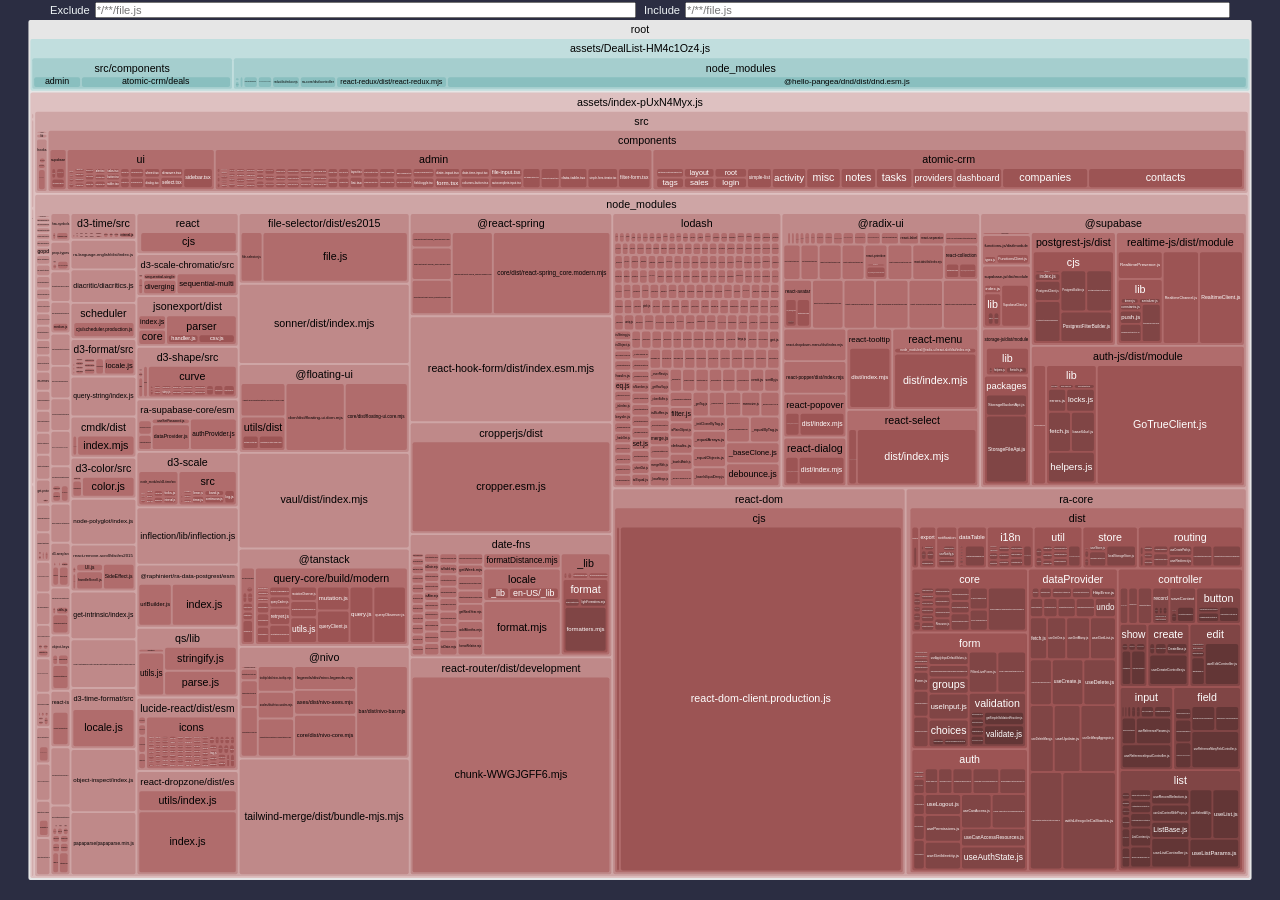
==== commit dfe19498: "Updates" ====
--- a/stats.html
+++ b/stats.html
@@ -4929,7 +4929,7 @@
   </script>
   <script>
     /*<!--*/
-    const data = {"version":2,"tree":{"name":"root","children":[{"name":"assets/index-DLMfscLJ.js","children":[{"name":"\u0000vite","children":[{"uid":"a7f10e0e-1","name":"modulepreload-polyfill.js"},{"uid":"a7f10e0e-1649","name":"preload-helper.js"}]},{"uid":"a7f10e0e-3","name":"index.html?html-proxy&inline-css&index=0.css"},{"uid":"a7f10e0e-5","name":"\u0000commonjsHelpers.js"},{"name":"\u0000/node_modules","children":[{"name":"react","children":[{"uid":"a7f10e0e-7","name":"jsx-runtime.js?commonjs-module"},{"name":"cjs","children":[{"uid":"a7f10e0e-9","name":"react-jsx-runtime.production.js?commonjs-exports"},{"uid":"a7f10e0e-19","name":"react.production.js?commonjs-exports"}]},{"uid":"a7f10e0e-15","name":"jsx-runtime.js?commonjs-es-import"},{"uid":"a7f10e0e-17","name":"index.js?commonjs-module"},{"uid":"a7f10e0e-25","name":"index.js?commonjs-es-import"}]},{"name":"react-dom","children":[{"uid":"a7f10e0e-27","name":"client.js?commonjs-module"},{"name":"cjs","children":[{"uid":"a7f10e0e-29","name":"react-dom-client.production.js?commonjs-exports"},{"uid":"a7f10e0e-41","name":"react-dom.production.js?commonjs-exports"}]},{"uid":"a7f10e0e-39","name":"index.js?commonjs-module"},{"uid":"a7f10e0e-51","name":"client.js?commonjs-es-import"},{"uid":"a7f10e0e-111","name":"index.js?commonjs-es-import"}]},{"name":"scheduler","children":[{"uid":"a7f10e0e-31","name":"index.js?commonjs-module"},{"name":"cjs/scheduler.production.js?commonjs-exports","uid":"a7f10e0e-33"}]},{"name":"lodash","children":[{"uid":"a7f10e0e-253","name":"isBuffer.js?commonjs-module"},{"uid":"a7f10e0e-267","name":"_nodeUtil.js?commonjs-module"},{"uid":"a7f10e0e-307","name":"isEqual.js?commonjs-es-import"},{"uid":"a7f10e0e-335","name":"get.js?commonjs-es-import"},{"uid":"a7f10e0e-371","name":"_cloneBuffer.js?commonjs-module"},{"uid":"a7f10e0e-431","name":"merge.js?commonjs-es-import"},{"uid":"a7f10e0e-445","name":"set.js?commonjs-es-import"},{"uid":"a7f10e0e-483","name":"cloneDeep.js?commonjs-es-import"},{"uid":"a7f10e0e-501","name":"debounce.js?commonjs-es-import"},{"uid":"a7f10e0e-607","name":"union.js?commonjs-es-import"},{"uid":"a7f10e0e-671","name":"pick.js?commonjs-es-import"},{"uid":"a7f10e0e-767","name":"defaults.js?commonjs-es-import"},{"uid":"a7f10e0e-799","name":"memoize.js?commonjs-es-import"},{"uid":"a7f10e0e-963","name":"difference.js?commonjs-es-import"},{"uid":"a7f10e0e-1017","name":"mergeWith.js?commonjs-es-import"},{"uid":"a7f10e0e-1839","name":"matches.js?commonjs-es-import"},{"uid":"a7f10e0e-1853","name":"pickBy.js?commonjs-es-import"},{"uid":"a7f10e0e-2177","name":"isString.js?commonjs-es-import"},{"uid":"a7f10e0e-2219","name":"without.js?commonjs-es-import"},{"uid":"a7f10e0e-2489","name":"last.js?commonjs-es-import"},{"uid":"a7f10e0e-2491","name":"isArray.js?commonjs-es-import"},{"uid":"a7f10e0e-2493","name":"isFunction.js?commonjs-es-import"},{"uid":"a7f10e0e-2495","name":"isPlainObject.js?commonjs-es-import"},{"uid":"a7f10e0e-2503","name":"uniq.js?commonjs-es-import"},{"uid":"a7f10e0e-2507","name":"uniqBy.js?commonjs-es-import"},{"uid":"a7f10e0e-2527","name":"sortBy.js?commonjs-es-import"},{"uid":"a7f10e0e-2533","name":"isDate.js?commonjs-es-import"},{"uid":"a7f10e0e-2543","name":"filter.js?commonjs-es-import"},{"uid":"a7f10e0e-2547","name":"isNumber.js?commonjs-es-import"},{"uid":"a7f10e0e-2559","name":"omit.js?commonjs-es-import"}]},{"name":"query-string","children":[{"uid":"a7f10e0e-547","name":"index.js?commonjs-exports"},{"uid":"a7f10e0e-559","name":"index.js?commonjs-es-import"}]},{"name":"jsonexport/dist","children":[{"name":"core/helper.js?commonjs-exports","uid":"a7f10e0e-729"},{"uid":"a7f10e0e-745","name":"index.js?commonjs-es-import"}]},{"name":"react-is","children":[{"uid":"a7f10e0e-885","name":"index.js?commonjs-module"},{"name":"cjs/react-is.production.js?commonjs-exports","uid":"a7f10e0e-887"},{"uid":"a7f10e0e-893","name":"index.js?commonjs-es-import"}]},{"name":"inflection/lib","children":[{"uid":"a7f10e0e-899","name":"inflection.js?commonjs-exports"},{"uid":"a7f10e0e-903","name":"inflection.js?commonjs-es-import"}]},{"name":"call-bind/index.js?commonjs-module","uid":"a7f10e0e-1157"},{"name":"node-polyglot/index.js?commonjs-es-import","uid":"a7f10e0e-1239"},{"name":"use-sync-external-store","children":[{"name":"shim","children":[{"uid":"a7f10e0e-1547","name":"index.js?commonjs-module"},{"uid":"a7f10e0e-1555","name":"index.js?commonjs-es-import"}]},{"name":"cjs/use-sync-external-store-shim.production.js?commonjs-exports","uid":"a7f10e0e-1549"}]},{"name":"qs/lib/index.js?commonjs-es-import","uid":"a7f10e0e-1643"},{"name":"@supabase","children":[{"name":"postgrest-js/dist/cjs","children":[{"uid":"a7f10e0e-1657","name":"index.js?commonjs-exports"},{"uid":"a7f10e0e-1659","name":"PostgrestClient.js?commonjs-exports"},{"uid":"a7f10e0e-1661","name":"PostgrestQueryBuilder.js?commonjs-exports"},{"uid":"a7f10e0e-1663","name":"PostgrestFilterBuilder.js?commonjs-exports"},{"uid":"a7f10e0e-1665","name":"PostgrestTransformBuilder.js?commonjs-exports"},{"uid":"a7f10e0e-1667","name":"PostgrestBuilder.js?commonjs-exports"},{"uid":"a7f10e0e-1673","name":"PostgrestError.js?commonjs-exports"},{"uid":"a7f10e0e-1689","name":"index.js?commonjs-es-import"}]},{"name":"node-fetch/browser.js?commonjs-proxy","uid":"a7f10e0e-1671"}]},{"name":"prop-types","children":[{"uid":"a7f10e0e-1915","name":"index.js?commonjs-module"},{"uid":"a7f10e0e-1923","name":"index.js?commonjs-es-import"}]},{"name":"attr-accept/dist/es","children":[{"uid":"a7f10e0e-1929","name":"index.js?commonjs-exports"},{"uid":"a7f10e0e-1933","name":"index.js?commonjs-es-import"}]},{"name":"diacritic","children":[{"uid":"a7f10e0e-2047","name":"diacritics.js?commonjs-module"},{"uid":"a7f10e0e-2051","name":"diacritics.js?commonjs-es-import"}]},{"name":"papaparse","children":[{"uid":"a7f10e0e-2115","name":"papaparse.min.js?commonjs-module"},{"uid":"a7f10e0e-2119","name":"papaparse.min.js?commonjs-es-import"}]}]},{"name":"node_modules","children":[{"name":"react","children":[{"name":"cjs","children":[{"uid":"a7f10e0e-11","name":"react-jsx-runtime.production.js"},{"uid":"a7f10e0e-21","name":"react.production.js"}]},{"uid":"a7f10e0e-13","name":"jsx-runtime.js"},{"uid":"a7f10e0e-23","name":"index.js"}]},{"name":"scheduler","children":[{"name":"cjs/scheduler.production.js","uid":"a7f10e0e-35"},{"uid":"a7f10e0e-37","name":"index.js"}]},{"name":"react-dom","children":[{"name":"cjs","children":[{"uid":"a7f10e0e-43","name":"react-dom.production.js"},{"uid":"a7f10e0e-47","name":"react-dom-client.production.js"}]},{"uid":"a7f10e0e-45","name":"index.js"},{"uid":"a7f10e0e-49","name":"client.js"}]},{"name":"ra-core","children":[{"name":"dist","children":[{"name":"auth","children":[{"uid":"a7f10e0e-55","name":"AuthContext.js"},{"uid":"a7f10e0e-57","name":"useAuthProvider.js"},{"uid":"a7f10e0e-527","name":"useCanAccessCallback.js"},{"uid":"a7f10e0e-567","name":"useLogoutIfAccessDenied.js"},{"uid":"a7f10e0e-863","name":"usePermissions.js"},{"uid":"a7f10e0e-869","name":"useCanAccessResources.js"},{"uid":"a7f10e0e-931","name":"useLogout.js"},{"uid":"a7f10e0e-933","name":"useAuthState.js"},{"uid":"a7f10e0e-935","name":"useAuthenticated.js"},{"uid":"a7f10e0e-937","name":"WithPermissions.js"},{"uid":"a7f10e0e-939","name":"useLogin.js"},{"uid":"a7f10e0e-941","name":"types.js"},{"uid":"a7f10e0e-943","name":"convertLegacyAuthProvider.js"},{"uid":"a7f10e0e-945","name":"useCanAccess.js"},{"uid":"a7f10e0e-947","name":"CanAccess.js"},{"uid":"a7f10e0e-949","name":"LogoutOnMount.js"},{"uid":"a7f10e0e-951","name":"useGetIdentity.js"},{"uid":"a7f10e0e-953","name":"useHandleAuthCallback.js"},{"uid":"a7f10e0e-955","name":"useIsAuthPending.js"},{"uid":"a7f10e0e-957","name":"useRequireAccess.js"}]},{"name":"store","children":[{"uid":"a7f10e0e-115","name":"localStorageStore.js"},{"uid":"a7f10e0e-117","name":"memoryStore.js"},{"uid":"a7f10e0e-119","name":"StoreContext.js"},{"uid":"a7f10e0e-121","name":"StoreContextProvider.js"},{"uid":"a7f10e0e-123","name":"useStoreContext.js"},{"uid":"a7f10e0e-927","name":"useStore.js"},{"uid":"a7f10e0e-929","name":"useResetStore.js"}]},{"name":"i18n","children":[{"uid":"a7f10e0e-309","name":"substituteTokens.js"},{"uid":"a7f10e0e-337","name":"I18nContext.js"},{"uid":"a7f10e0e-353","name":"I18nContextProvider.js"},{"uid":"a7f10e0e-355","name":"useI18nProvider.js"},{"uid":"a7f10e0e-357","name":"useTranslate.js"},{"uid":"a7f10e0e-359","name":"Translate.js"},{"uid":"a7f10e0e-433","name":"TranslationUtils.js"},{"uid":"a7f10e0e-435","name":"useLocaleState.js"},{"uid":"a7f10e0e-437","name":"useLocales.js"},{"uid":"a7f10e0e-439","name":"useResourceTranslation.js"},{"uid":"a7f10e0e-911","name":"useTranslateLabel.js"}]},{"name":"notification","children":[{"uid":"a7f10e0e-339","name":"AddNotificationContext.js"},{"uid":"a7f10e0e-341","name":"CloseNotificationContext.js"},{"uid":"a7f10e0e-343","name":"NotificationContext.js"},{"uid":"a7f10e0e-345","name":"NotificationContextProvider.js"},{"uid":"a7f10e0e-347","name":"useAddNotificationContext.js"},{"uid":"a7f10e0e-349","name":"useNotificationContext.js"},{"uid":"a7f10e0e-351","name":"useNotify.js"}]},{"name":"routing","children":[{"uid":"a7f10e0e-485","name":"BasenameContext.js"},{"uid":"a7f10e0e-487","name":"BasenameContextProvider.js"},{"uid":"a7f10e0e-489","name":"AdminRouter.js"},{"uid":"a7f10e0e-503","name":"useRestoreScrollPosition.js"},{"uid":"a7f10e0e-505","name":"RestoreScrollPosition.js"},{"uid":"a7f10e0e-507","name":"useBasename.js"},{"uid":"a7f10e0e-509","name":"useCreatePath.js"},{"uid":"a7f10e0e-519","name":"useGetPathForRecord.js"},{"uid":"a7f10e0e-529","name":"useGetPathForRecordCallback.js"},{"uid":"a7f10e0e-531","name":"useRedirect.js"},{"uid":"a7f10e0e-533","name":"useResetErrorBoundaryOnLocationChange.js"},{"uid":"a7f10e0e-535","name":"useScrollToTop.js"}]},{"name":"core","children":[{"uid":"a7f10e0e-511","name":"ResourceContext.js"},{"uid":"a7f10e0e-513","name":"useResourceContext.js"},{"uid":"a7f10e0e-521","name":"ResourceDefinitionContext.js"},{"uid":"a7f10e0e-523","name":"useResourceDefinitionContext.js"},{"uid":"a7f10e0e-525","name":"useResourceDefinitions.js"},{"uid":"a7f10e0e-797","name":"ResourceContextProvider.js"},{"uid":"a7f10e0e-817","name":"SourceContext.js"},{"uid":"a7f10e0e-819","name":"useWrappedSource.js"},{"uid":"a7f10e0e-859","name":"CoreAdminContext.js"},{"uid":"a7f10e0e-865","name":"useConfigureAdminRouterFromChildren.js"},{"uid":"a7f10e0e-867","name":"HasDashboardContext.js"},{"uid":"a7f10e0e-871","name":"useFirstResourceWithListAccess.js"},{"uid":"a7f10e0e-873","name":"NavigateToFirstResource.js"},{"uid":"a7f10e0e-875","name":"CoreAdminRoutes.js"},{"uid":"a7f10e0e-877","name":"DefaultTitleContext.js"},{"uid":"a7f10e0e-879","name":"CoreAdminUI.js"},{"uid":"a7f10e0e-881","name":"CustomRoutes.js"},{"uid":"a7f10e0e-883","name":"OptionalResourceContextProvider.js"},{"uid":"a7f10e0e-895","name":"Resource.js"},{"uid":"a7f10e0e-897","name":"UserMenuContext.js"},{"uid":"a7f10e0e-905","name":"useGetResourceLabel.js"},{"uid":"a7f10e0e-907","name":"useResourceDefinition.js"},{"uid":"a7f10e0e-909","name":"useGetRecordRepresentation.js"}]},{"name":"controller","children":[{"name":"record","children":[{"uid":"a7f10e0e-515","name":"RecordContext.js"},{"uid":"a7f10e0e-517","name":"useRecordContext.js"},{"uid":"a7f10e0e-689","name":"WithRecord.js"},{"uid":"a7f10e0e-691","name":"OptionalRecordContextProvider.js"},{"uid":"a7f10e0e-693","name":"RecordRepresentation.js"}]},{"name":"list","children":[{"uid":"a7f10e0e-619","name":"queryReducer.js"},{"uid":"a7f10e0e-633","name":"useRecordSelection.js"},{"uid":"a7f10e0e-635","name":"useUnselect.js"},{"uid":"a7f10e0e-643","name":"ListContext.js"},{"uid":"a7f10e0e-645","name":"useListContext.js"},{"uid":"a7f10e0e-715","name":"ListFilterContext.js"},{"uid":"a7f10e0e-717","name":"ListSortContext.js"},{"uid":"a7f10e0e-719","name":"ListPaginationContext.js"},{"uid":"a7f10e0e-721","name":"ListContextProvider.js"},{"uid":"a7f10e0e-725","name":"FilterContext.js"},{"uid":"a7f10e0e-757","name":"useListParams.js"},{"uid":"a7f10e0e-759","name":"useSelectAll.js"},{"uid":"a7f10e0e-761","name":"useListController.js"},{"uid":"a7f10e0e-763","name":"ListBase.js"},{"uid":"a7f10e0e-769","name":"useListContextWithProps.js"},{"uid":"a7f10e0e-771","name":"RecordsIterator.js"},{"uid":"a7f10e0e-773","name":"useFilterContext.js"},{"uid":"a7f10e0e-775","name":"useList.js"},{"uid":"a7f10e0e-777","name":"useListPaginationContext.js"},{"uid":"a7f10e0e-779","name":"useListSortContext.js"}]},{"uid":"a7f10e0e-621","name":"useSortState.js"},{"uid":"a7f10e0e-623","name":"usePaginationState.js"},{"name":"button","children":[{"uid":"a7f10e0e-637","name":"useDeleteController.js"},{"uid":"a7f10e0e-639","name":"useDeleteWithUndoController.js"},{"uid":"a7f10e0e-647","name":"useBulkDeleteController.js"}]},{"name":"saveContext","children":[{"uid":"a7f10e0e-651","name":"SaveContext.js"},{"uid":"a7f10e0e-653","name":"SaveContextProvider.js"},{"uid":"a7f10e0e-673","name":"usePickSaveContext.js"},{"uid":"a7f10e0e-675","name":"useSaveContext.js"},{"uid":"a7f10e0e-677","name":"useMutationMiddlewares.js"}]},{"name":"create","children":[{"uid":"a7f10e0e-679","name":"useCreateController.js"},{"uid":"a7f10e0e-681","name":"CreateContext.js"},{"uid":"a7f10e0e-683","name":"CreateContextProvider.js"},{"uid":"a7f10e0e-685","name":"CreateBase.js"}]},{"name":"edit","children":[{"uid":"a7f10e0e-687","name":"useEditController.js"},{"uid":"a7f10e0e-695","name":"EditContext.js"},{"uid":"a7f10e0e-697","name":"EditContextProvider.js"},{"uid":"a7f10e0e-699","name":"EditBase.js"},{"uid":"a7f10e0e-701","name":"useEditContext.js"}]},{"name":"field","children":[{"uid":"a7f10e0e-703","name":"ReferenceFieldContext.js"},{"uid":"a7f10e0e-707","name":"useReferenceFieldController.js"},{"uid":"a7f10e0e-709","name":"ReferenceFieldBase.js"},{"uid":"a7f10e0e-711","name":"useReferenceManyFieldController.js"},{"uid":"a7f10e0e-723","name":"ReferenceManyFieldBase.js"},{"uid":"a7f10e0e-781","name":"useReferenceArrayFieldController.js"},{"uid":"a7f10e0e-783","name":"ReferenceArrayFieldBase.js"}]},{"uid":"a7f10e0e-705","name":"useReference.js"},{"name":"input","children":[{"uid":"a7f10e0e-787","name":"useReferenceParams.js"},{"uid":"a7f10e0e-789","name":"useReferenceInputController.js"},{"uid":"a7f10e0e-795","name":"ReferenceInputBase.js"},{"uid":"a7f10e0e-815","name":"ArrayInputContext.js"},{"uid":"a7f10e0e-821","name":"useArrayInput.js"},{"uid":"a7f10e0e-823","name":"SimpleFormIteratorContext.js"},{"uid":"a7f10e0e-825","name":"useSimpleFormIterator.js"},{"uid":"a7f10e0e-827","name":"SimpleFormIteratorItemContext.js"},{"uid":"a7f10e0e-829","name":"sanitizeInputRestProps.js"},{"uid":"a7f10e0e-831","name":"useSimpleFormIteratorItem.js"}]},{"name":"show","children":[{"uid":"a7f10e0e-837","name":"useShowController.js"},{"uid":"a7f10e0e-839","name":"ShowContext.js"},{"uid":"a7f10e0e-841","name":"ShowContextProvider.js"},{"uid":"a7f10e0e-843","name":"ShowBase.js"},{"uid":"a7f10e0e-845","name":"useShowContext.js"}]}]},{"name":"dataProvider","children":[{"uid":"a7f10e0e-537","name":"dataFetchActions.js"},{"uid":"a7f10e0e-539","name":"defaultDataProvider.js"},{"uid":"a7f10e0e-541","name":"convertLegacyDataProvider.js"},{"uid":"a7f10e0e-543","name":"DataProviderContext.js"},{"uid":"a7f10e0e-545","name":"HttpError.js"},{"uid":"a7f10e0e-561","name":"fetch.js"},{"uid":"a7f10e0e-563","name":"withLifecycleCallbacks.js"},{"uid":"a7f10e0e-565","name":"validateResponseFormat.js"},{"uid":"a7f10e0e-569","name":"populateQueryCache.js"},{"uid":"a7f10e0e-571","name":"useDataProvider.js"},{"uid":"a7f10e0e-573","name":"useLoading.js"},{"uid":"a7f10e0e-575","name":"useRefresh.js"},{"uid":"a7f10e0e-577","name":"useGetOne.js"},{"uid":"a7f10e0e-579","name":"useGetList.js"},{"uid":"a7f10e0e-581","name":"useGetMany.js"},{"uid":"a7f10e0e-609","name":"useGetManyAggregate.js"},{"uid":"a7f10e0e-611","name":"useGetManyReference.js"},{"name":"undo","children":[{"uid":"a7f10e0e-625","name":"AddUndoableMutationContext.js"},{"uid":"a7f10e0e-627","name":"useAddUndoableMutation.js"},{"uid":"a7f10e0e-849","name":"TakeUndoableMutationContext.js"},{"uid":"a7f10e0e-851","name":"UndoableMutationsContextProvider.js"},{"uid":"a7f10e0e-853","name":"useTakeUndoableMutation.js"}]},{"uid":"a7f10e0e-629","name":"useMutationWithMutationMode.js"},{"uid":"a7f10e0e-631","name":"useDelete.js"},{"uid":"a7f10e0e-641","name":"useDeleteMany.js"},{"uid":"a7f10e0e-649","name":"useUpdate.js"},{"uid":"a7f10e0e-847","name":"useCreate.js"}]},{"name":"util","children":[{"uid":"a7f10e0e-613","name":"shallowEqual.js"},{"uid":"a7f10e0e-615","name":"removeEmpty.js"},{"uid":"a7f10e0e-617","name":"removeKey.js"},{"uid":"a7f10e0e-713","name":"hooks.js"},{"uid":"a7f10e0e-913","name":"FieldTitle.js"},{"uid":"a7f10e0e-915","name":"Ready.js"},{"uid":"a7f10e0e-917","name":"warning.js"},{"uid":"a7f10e0e-919","name":"getFieldLabelTranslationArgs.js"},{"uid":"a7f10e0e-921","name":"useEvent.js"},{"uid":"a7f10e0e-923","name":"useDebouncedEvent.js"},{"uid":"a7f10e0e-925","name":"useFieldValue.js"}]},{"name":"export","children":[{"uid":"a7f10e0e-747","name":"downloadCSV.js"},{"uid":"a7f10e0e-749","name":"defaultExporter.js"},{"uid":"a7f10e0e-751","name":"getRelatedIds.js"},{"uid":"a7f10e0e-753","name":"fetchRelatedRecords.js"},{"uid":"a7f10e0e-755","name":"useBulkExport.js"}]},{"name":"form","children":[{"name":"choices","children":[{"uid":"a7f10e0e-791","name":"ChoicesContext.js"},{"uid":"a7f10e0e-793","name":"ChoicesContextProvider.js"},{"uid":"a7f10e0e-985","name":"useChoicesContext.js"},{"uid":"a7f10e0e-987","name":"useChoices.js"}]},{"name":"validation","children":[{"uid":"a7f10e0e-801","name":"validate.js"},{"uid":"a7f10e0e-803","name":"useGetValidationErrorMessage.js"},{"uid":"a7f10e0e-997","name":"getSimpleValidationResolver.js"},{"uid":"a7f10e0e-999","name":"setSubmissionErrors.js"},{"uid":"a7f10e0e-1001","name":"useNotifyIsFormInvalid.js"},{"uid":"a7f10e0e-1011","name":"ValidationError.js"}]},{"uid":"a7f10e0e-805","name":"useApplyInputDefaultValues.js"},{"name":"groups","children":[{"uid":"a7f10e0e-807","name":"FormGroupContext.js"},{"uid":"a7f10e0e-809","name":"useFormGroupContext.js"},{"uid":"a7f10e0e-811","name":"FormGroupsContext.js"},{"uid":"a7f10e0e-813","name":"useFormGroups.js"},{"uid":"a7f10e0e-989","name":"FormGroupsProvider.js"}]},{"uid":"a7f10e0e-833","name":"useFormValues.js"},{"uid":"a7f10e0e-835","name":"FormDataConsumer.js"},{"uid":"a7f10e0e-991","name":"useWarnWhenUnsavedChanges.js"},{"uid":"a7f10e0e-993","name":"WarnWhenUnsavedChanges.js"},{"uid":"a7f10e0e-995","name":"getFormInitialValues.js"},{"uid":"a7f10e0e-1003","name":"sanitizeEmptyValues.js"},{"uid":"a7f10e0e-1005","name":"useRecordFromLocation.js"},{"uid":"a7f10e0e-1007","name":"useAugmentedForm.js"},{"uid":"a7f10e0e-1009","name":"Form.js"},{"uid":"a7f10e0e-1013","name":"useInput.js"},{"uid":"a7f10e0e-1019","name":"FilterLiveForm.js"}]},{"name":"preferences","children":[{"uid":"a7f10e0e-855","name":"PreferencesEditorContext.js"},{"uid":"a7f10e0e-857","name":"PreferencesEditorContextProvider.js"}]},{"name":"dataTable","children":[{"uid":"a7f10e0e-965","name":"DataTableCallbacksContext.js"},{"uid":"a7f10e0e-967","name":"DataTableConfigContext.js"},{"uid":"a7f10e0e-969","name":"DataTableDataContext.js"},{"uid":"a7f10e0e-971","name":"DataTableSelectedIdsContext.js"},{"uid":"a7f10e0e-973","name":"DataTableSortContext.js"},{"uid":"a7f10e0e-975","name":"DataTableStoreContext.js"},{"uid":"a7f10e0e-977","name":"DataTableBase.js"},{"uid":"a7f10e0e-979","name":"DataTableColumnRankContext.js"},{"uid":"a7f10e0e-981","name":"DataTableColumnFilterContext.js"},{"uid":"a7f10e0e-983","name":"DataTableRenderContext.js"}]}]},{"name":"node_modules/react-error-boundary/dist/react-error-boundary.esm.js","uid":"a7f10e0e-861"}]},{"name":"@tanstack","children":[{"name":"query-core/build/modern","children":[{"uid":"a7f10e0e-59","name":"subscribable.js"},{"uid":"a7f10e0e-61","name":"timeoutManager.js"},{"uid":"a7f10e0e-63","name":"utils.js"},{"uid":"a7f10e0e-65","name":"focusManager.js"},{"uid":"a7f10e0e-67","name":"thenable.js"},{"uid":"a7f10e0e-69","name":"notifyManager.js"},{"uid":"a7f10e0e-71","name":"onlineManager.js"},{"uid":"a7f10e0e-73","name":"retryer.js"},{"uid":"a7f10e0e-75","name":"removable.js"},{"uid":"a7f10e0e-77","name":"query.js"},{"uid":"a7f10e0e-79","name":"queryObserver.js"},{"uid":"a7f10e0e-81","name":"infiniteQueryBehavior.js"},{"uid":"a7f10e0e-83","name":"mutation.js"},{"uid":"a7f10e0e-85","name":"mutationCache.js"},{"uid":"a7f10e0e-87","name":"mutationObserver.js"},{"uid":"a7f10e0e-89","name":"queryCache.js"},{"uid":"a7f10e0e-91","name":"queryClient.js"}]},{"name":"react-query/build/modern","children":[{"uid":"a7f10e0e-93","name":"QueryClientProvider.js"},{"uid":"a7f10e0e-95","name":"IsRestoringProvider.js"},{"uid":"a7f10e0e-97","name":"QueryErrorResetBoundary.js"},{"uid":"a7f10e0e-99","name":"errorBoundaryUtils.js"},{"uid":"a7f10e0e-101","name":"suspense.js"},{"uid":"a7f10e0e-103","name":"useBaseQuery.js"},{"uid":"a7f10e0e-105","name":"useQuery.js"},{"uid":"a7f10e0e-107","name":"useMutation.js"}]}]},{"name":"react-router/dist/development","children":[{"uid":"a7f10e0e-109","name":"chunk-WWGJGFF6.mjs"},{"uid":"a7f10e0e-113","name":"dom-export.mjs"}]},{"name":"lodash","children":[{"uid":"a7f10e0e-125","name":"_listCacheClear.js"},{"uid":"a7f10e0e-127","name":"eq.js"},{"uid":"a7f10e0e-129","name":"_assocIndexOf.js"},{"uid":"a7f10e0e-131","name":"_listCacheDelete.js"},{"uid":"a7f10e0e-133","name":"_listCacheGet.js"},{"uid":"a7f10e0e-135","name":"_listCacheHas.js"},{"uid":"a7f10e0e-137","name":"_listCacheSet.js"},{"uid":"a7f10e0e-139","name":"_ListCache.js"},{"uid":"a7f10e0e-141","name":"_stackClear.js"},{"uid":"a7f10e0e-143","name":"_stackDelete.js"},{"uid":"a7f10e0e-145","name":"_stackGet.js"},{"uid":"a7f10e0e-147","name":"_stackHas.js"},{"uid":"a7f10e0e-149","name":"_freeGlobal.js"},{"uid":"a7f10e0e-151","name":"_root.js"},{"uid":"a7f10e0e-153","name":"_Symbol.js"},{"uid":"a7f10e0e-155","name":"_getRawTag.js"},{"uid":"a7f10e0e-157","name":"_objectToString.js"},{"uid":"a7f10e0e-159","name":"_baseGetTag.js"},{"uid":"a7f10e0e-161","name":"isObject.js"},{"uid":"a7f10e0e-163","name":"isFunction.js"},{"uid":"a7f10e0e-165","name":"_coreJsData.js"},{"uid":"a7f10e0e-167","name":"_isMasked.js"},{"uid":"a7f10e0e-169","name":"_toSource.js"},{"uid":"a7f10e0e-171","name":"_baseIsNative.js"},{"uid":"a7f10e0e-173","name":"_getValue.js"},{"uid":"a7f10e0e-175","name":"_getNative.js"},{"uid":"a7f10e0e-177","name":"_Map.js"},{"uid":"a7f10e0e-179","name":"_nativeCreate.js"},{"uid":"a7f10e0e-181","name":"_hashClear.js"},{"uid":"a7f10e0e-183","name":"_hashDelete.js"},{"uid":"a7f10e0e-185","name":"_hashGet.js"},{"uid":"a7f10e0e-187","name":"_hashHas.js"},{"uid":"a7f10e0e-189","name":"_hashSet.js"},{"uid":"a7f10e0e-191","name":"_Hash.js"},{"uid":"a7f10e0e-193","name":"_mapCacheClear.js"},{"uid":"a7f10e0e-195","name":"_isKeyable.js"},{"uid":"a7f10e0e-197","name":"_getMapData.js"},{"uid":"a7f10e0e-199","name":"_mapCacheDelete.js"},{"uid":"a7f10e0e-201","name":"_mapCacheGet.js"},{"uid":"a7f10e0e-203","name":"_mapCacheHas.js"},{"uid":"a7f10e0e-205","name":"_mapCacheSet.js"},{"uid":"a7f10e0e-207","name":"_MapCache.js"},{"uid":"a7f10e0e-209","name":"_stackSet.js"},{"uid":"a7f10e0e-211","name":"_Stack.js"},{"uid":"a7f10e0e-213","name":"_setCacheAdd.js"},{"uid":"a7f10e0e-215","name":"_setCacheHas.js"},{"uid":"a7f10e0e-217","name":"_SetCache.js"},{"uid":"a7f10e0e-219","name":"_arraySome.js"},{"uid":"a7f10e0e-221","name":"_cacheHas.js"},{"uid":"a7f10e0e-223","name":"_equalArrays.js"},{"uid":"a7f10e0e-225","name":"_Uint8Array.js"},{"uid":"a7f10e0e-227","name":"_mapToArray.js"},{"uid":"a7f10e0e-229","name":"_setToArray.js"},{"uid":"a7f10e0e-231","name":"_equalByTag.js"},{"uid":"a7f10e0e-233","name":"_arrayPush.js"},{"uid":"a7f10e0e-235","name":"isArray.js"},{"uid":"a7f10e0e-237","name":"_baseGetAllKeys.js"},{"uid":"a7f10e0e-239","name":"_arrayFilter.js"},{"uid":"a7f10e0e-241","name":"stubArray.js"},{"uid":"a7f10e0e-243","name":"_getSymbols.js"},{"uid":"a7f10e0e-245","name":"_baseTimes.js"},{"uid":"a7f10e0e-247","name":"isObjectLike.js"},{"uid":"a7f10e0e-249","name":"_baseIsArguments.js"},{"uid":"a7f10e0e-251","name":"isArguments.js"},{"uid":"a7f10e0e-255","name":"stubFalse.js"},{"uid":"a7f10e0e-257","name":"isBuffer.js"},{"uid":"a7f10e0e-259","name":"_isIndex.js"},{"uid":"a7f10e0e-261","name":"isLength.js"},{"uid":"a7f10e0e-263","name":"_baseIsTypedArray.js"},{"uid":"a7f10e0e-265","name":"_baseUnary.js"},{"uid":"a7f10e0e-269","name":"_nodeUtil.js"},{"uid":"a7f10e0e-271","name":"isTypedArray.js"},{"uid":"a7f10e0e-273","name":"_arrayLikeKeys.js"},{"uid":"a7f10e0e-275","name":"_isPrototype.js"},{"uid":"a7f10e0e-277","name":"_overArg.js"},{"uid":"a7f10e0e-279","name":"_nativeKeys.js"},{"uid":"a7f10e0e-281","name":"_baseKeys.js"},{"uid":"a7f10e0e-283","name":"isArrayLike.js"},{"uid":"a7f10e0e-285","name":"keys.js"},{"uid":"a7f10e0e-287","name":"_getAllKeys.js"},{"uid":"a7f10e0e-289","name":"_equalObjects.js"},{"uid":"a7f10e0e-291","name":"_DataView.js"},{"uid":"a7f10e0e-293","name":"_Promise.js"},{"uid":"a7f10e0e-295","name":"_Set.js"},{"uid":"a7f10e0e-297","name":"_WeakMap.js"},{"uid":"a7f10e0e-299","name":"_getTag.js"},{"uid":"a7f10e0e-301","name":"_baseIsEqualDeep.js"},{"uid":"a7f10e0e-303","name":"_baseIsEqual.js"},{"uid":"a7f10e0e-305","name":"isEqual.js"},{"uid":"a7f10e0e-311","name":"isSymbol.js"},{"uid":"a7f10e0e-313","name":"_isKey.js"},{"uid":"a7f10e0e-315","name":"memoize.js"},{"uid":"a7f10e0e-317","name":"_memoizeCapped.js"},{"uid":"a7f10e0e-319","name":"_stringToPath.js"},{"uid":"a7f10e0e-321","name":"_arrayMap.js"},{"uid":"a7f10e0e-323","name":"_baseToString.js"},{"uid":"a7f10e0e-325","name":"toString.js"},{"uid":"a7f10e0e-327","name":"_castPath.js"},{"uid":"a7f10e0e-329","name":"_toKey.js"},{"uid":"a7f10e0e-331","name":"_baseGet.js"},{"uid":"a7f10e0e-333","name":"get.js"},{"uid":"a7f10e0e-361","name":"_defineProperty.js"},{"uid":"a7f10e0e-363","name":"_baseAssignValue.js"},{"uid":"a7f10e0e-365","name":"_assignMergeValue.js"},{"uid":"a7f10e0e-367","name":"_createBaseFor.js"},{"uid":"a7f10e0e-369","name":"_baseFor.js"},{"uid":"a7f10e0e-373","name":"_cloneBuffer.js"},{"uid":"a7f10e0e-375","name":"_cloneArrayBuffer.js"},{"uid":"a7f10e0e-377","name":"_cloneTypedArray.js"},{"uid":"a7f10e0e-379","name":"_copyArray.js"},{"uid":"a7f10e0e-381","name":"_baseCreate.js"},{"uid":"a7f10e0e-383","name":"_getPrototype.js"},{"uid":"a7f10e0e-385","name":"_initCloneObject.js"},{"uid":"a7f10e0e-387","name":"isArrayLikeObject.js"},{"uid":"a7f10e0e-389","name":"isPlainObject.js"},{"uid":"a7f10e0e-391","name":"_safeGet.js"},{"uid":"a7f10e0e-393","name":"_assignValue.js"},{"uid":"a7f10e0e-395","name":"_copyObject.js"},{"uid":"a7f10e0e-397","name":"_nativeKeysIn.js"},{"uid":"a7f10e0e-399","name":"_baseKeysIn.js"},{"uid":"a7f10e0e-401","name":"keysIn.js"},{"uid":"a7f10e0e-403","name":"toPlainObject.js"},{"uid":"a7f10e0e-405","name":"_baseMergeDeep.js"},{"uid":"a7f10e0e-407","name":"_baseMerge.js"},{"uid":"a7f10e0e-409","name":"identity.js"},{"uid":"a7f10e0e-411","name":"_apply.js"},{"uid":"a7f10e0e-413","name":"_overRest.js"},{"uid":"a7f10e0e-415","name":"constant.js"},{"uid":"a7f10e0e-417","name":"_baseSetToString.js"},{"uid":"a7f10e0e-419","name":"_shortOut.js"},{"uid":"a7f10e0e-421","name":"_setToString.js"},{"uid":"a7f10e0e-423","name":"_baseRest.js"},{"uid":"a7f10e0e-425","name":"_isIterateeCall.js"},{"uid":"a7f10e0e-427","name":"_createAssigner.js"},{"uid":"a7f10e0e-429","name":"merge.js"},{"uid":"a7f10e0e-441","name":"_baseSet.js"},{"uid":"a7f10e0e-443","name":"set.js"},{"uid":"a7f10e0e-447","name":"_arrayEach.js"},{"uid":"a7f10e0e-449","name":"_baseAssign.js"},{"uid":"a7f10e0e-451","name":"_baseAssignIn.js"},{"uid":"a7f10e0e-453","name":"_copySymbols.js"},{"uid":"a7f10e0e-455","name":"_getSymbolsIn.js"},{"uid":"a7f10e0e-457","name":"_copySymbolsIn.js"},{"uid":"a7f10e0e-459","name":"_getAllKeysIn.js"},{"uid":"a7f10e0e-461","name":"_initCloneArray.js"},{"uid":"a7f10e0e-463","name":"_cloneDataView.js"},{"uid":"a7f10e0e-465","name":"_cloneRegExp.js"},{"uid":"a7f10e0e-467","name":"_cloneSymbol.js"},{"uid":"a7f10e0e-469","name":"_initCloneByTag.js"},{"uid":"a7f10e0e-471","name":"_baseIsMap.js"},{"uid":"a7f10e0e-473","name":"isMap.js"},{"uid":"a7f10e0e-475","name":"_baseIsSet.js"},{"uid":"a7f10e0e-477","name":"isSet.js"},{"uid":"a7f10e0e-479","name":"_baseClone.js"},{"uid":"a7f10e0e-481","name":"cloneDeep.js"},{"uid":"a7f10e0e-491","name":"now.js"},{"uid":"a7f10e0e-493","name":"_trimmedEndIndex.js"},{"uid":"a7f10e0e-495","name":"_baseTrim.js"},{"uid":"a7f10e0e-497","name":"toNumber.js"},{"uid":"a7f10e0e-499","name":"debounce.js"},{"uid":"a7f10e0e-583","name":"_isFlattenable.js"},{"uid":"a7f10e0e-585","name":"_baseFlatten.js"},{"uid":"a7f10e0e-587","name":"_baseFindIndex.js"},{"uid":"a7f10e0e-589","name":"_baseIsNaN.js"},{"uid":"a7f10e0e-591","name":"_strictIndexOf.js"},{"uid":"a7f10e0e-593","name":"_baseIndexOf.js"},{"uid":"a7f10e0e-595","name":"_arrayIncludes.js"},{"uid":"a7f10e0e-597","name":"_arrayIncludesWith.js"},{"uid":"a7f10e0e-599","name":"noop.js"},{"uid":"a7f10e0e-601","name":"_createSet.js"},{"uid":"a7f10e0e-603","name":"_baseUniq.js"},{"uid":"a7f10e0e-605","name":"union.js"},{"uid":"a7f10e0e-655","name":"_basePickBy.js"},{"uid":"a7f10e0e-657","name":"_baseHasIn.js"},{"uid":"a7f10e0e-659","name":"_hasPath.js"},{"uid":"a7f10e0e-661","name":"hasIn.js"},{"uid":"a7f10e0e-663","name":"_basePick.js"},{"uid":"a7f10e0e-665","name":"flatten.js"},{"uid":"a7f10e0e-667","name":"_flatRest.js"},{"uid":"a7f10e0e-669","name":"pick.js"},{"uid":"a7f10e0e-765","name":"defaults.js"},{"uid":"a7f10e0e-959","name":"_baseDifference.js"},{"uid":"a7f10e0e-961","name":"difference.js"},{"uid":"a7f10e0e-1015","name":"mergeWith.js"},{"uid":"a7f10e0e-1827","name":"_baseIsMatch.js"},{"uid":"a7f10e0e-1829","name":"_isStrictComparable.js"},{"uid":"a7f10e0e-1831","name":"_getMatchData.js"},{"uid":"a7f10e0e-1833","name":"_matchesStrictComparable.js"},{"uid":"a7f10e0e-1835","name":"_baseMatches.js"},{"uid":"a7f10e0e-1837","name":"matches.js"},{"uid":"a7f10e0e-1841","name":"_baseMatchesProperty.js"},{"uid":"a7f10e0e-1843","name":"_baseProperty.js"},{"uid":"a7f10e0e-1845","name":"_basePropertyDeep.js"},{"uid":"a7f10e0e-1847","name":"property.js"},{"uid":"a7f10e0e-1849","name":"_baseIteratee.js"},{"uid":"a7f10e0e-1851","name":"pickBy.js"},{"uid":"a7f10e0e-2175","name":"isString.js"},{"uid":"a7f10e0e-2217","name":"without.js"},{"uid":"a7f10e0e-2487","name":"last.js"},{"uid":"a7f10e0e-2501","name":"uniq.js"},{"uid":"a7f10e0e-2505","name":"uniqBy.js"},{"uid":"a7f10e0e-2509","name":"_baseForOwn.js"},{"uid":"a7f10e0e-2511","name":"_createBaseEach.js"},{"uid":"a7f10e0e-2513","name":"_baseEach.js"},{"uid":"a7f10e0e-2515","name":"_baseMap.js"},{"uid":"a7f10e0e-2517","name":"_baseSortBy.js"},{"uid":"a7f10e0e-2519","name":"_compareAscending.js"},{"uid":"a7f10e0e-2521","name":"_compareMultiple.js"},{"uid":"a7f10e0e-2523","name":"_baseOrderBy.js"},{"uid":"a7f10e0e-2525","name":"sortBy.js"},{"uid":"a7f10e0e-2529","name":"_baseIsDate.js"},{"uid":"a7f10e0e-2531","name":"isDate.js"},{"uid":"a7f10e0e-2539","name":"_baseFilter.js"},{"uid":"a7f10e0e-2541","name":"filter.js"},{"uid":"a7f10e0e-2545","name":"isNumber.js"},{"uid":"a7f10e0e-2549","name":"_baseSlice.js"},{"uid":"a7f10e0e-2551","name":"_parent.js"},{"uid":"a7f10e0e-2553","name":"_baseUnset.js"},{"uid":"a7f10e0e-2555","name":"_customOmitClone.js"},{"uid":"a7f10e0e-2557","name":"omit.js"}]},{"name":"strict-uri-encode/index.js","uid":"a7f10e0e-549"},{"name":"decode-uri-component/index.js","uid":"a7f10e0e-551"},{"name":"split-on-first/index.js","uid":"a7f10e0e-553"},{"name":"filter-obj/index.js","uid":"a7f10e0e-555"},{"name":"query-string/index.js","uid":"a7f10e0e-557"},{"name":"jsonexport/dist","children":[{"name":"core","children":[{"uid":"a7f10e0e-727","name":"eol.js"},{"uid":"a7f10e0e-731","name":"helper.js"},{"uid":"a7f10e0e-733","name":"join-rows.js"},{"uid":"a7f10e0e-737","name":"escape-delimiters.js"},{"uid":"a7f10e0e-741","name":"stream.js"}]},{"name":"parser","children":[{"uid":"a7f10e0e-735","name":"handler.js"},{"uid":"a7f10e0e-739","name":"csv.js"}]},{"uid":"a7f10e0e-743","name":"index.js"}]},{"name":"react-hook-form/dist/index.esm.mjs","uid":"a7f10e0e-785"},{"name":"react-is","children":[{"name":"cjs/react-is.production.js","uid":"a7f10e0e-889"},{"uid":"a7f10e0e-891","name":"index.js"}]},{"name":"inflection/lib/inflection.js","uid":"a7f10e0e-901"},{"name":"date-fns","children":[{"uid":"a7f10e0e-1021","name":"toDate.mjs"},{"uid":"a7f10e0e-1023","name":"constructFrom.mjs"},{"uid":"a7f10e0e-1025","name":"addMonths.mjs"},{"uid":"a7f10e0e-1027","name":"constants.mjs"},{"name":"_lib","children":[{"uid":"a7f10e0e-1029","name":"defaultOptions.mjs"},{"uid":"a7f10e0e-1039","name":"getTimezoneOffsetInMilliseconds.mjs"},{"uid":"a7f10e0e-1053","name":"getRoundingMethod.mjs"},{"uid":"a7f10e0e-1109","name":"addLeadingZeros.mjs"},{"name":"format","children":[{"uid":"a7f10e0e-1111","name":"lightFormatters.mjs"},{"uid":"a7f10e0e-1113","name":"formatters.mjs"},{"uid":"a7f10e0e-1115","name":"longFormatters.mjs"}]},{"uid":"a7f10e0e-1117","name":"protectedTokens.mjs"}]},{"uid":"a7f10e0e-1031","name":"startOfWeek.mjs"},{"uid":"a7f10e0e-1033","name":"startOfISOWeek.mjs"},{"uid":"a7f10e0e-1035","name":"getISOWeekYear.mjs"},{"uid":"a7f10e0e-1037","name":"startOfDay.mjs"},{"uid":"a7f10e0e-1041","name":"differenceInCalendarDays.mjs"},{"uid":"a7f10e0e-1043","name":"startOfISOWeekYear.mjs"},{"uid":"a7f10e0e-1045","name":"compareAsc.mjs"},{"uid":"a7f10e0e-1047","name":"isDate.mjs"},{"uid":"a7f10e0e-1049","name":"isValid.mjs"},{"uid":"a7f10e0e-1051","name":"differenceInCalendarMonths.mjs"},{"uid":"a7f10e0e-1055","name":"differenceInMilliseconds.mjs"},{"uid":"a7f10e0e-1057","name":"endOfDay.mjs"},{"uid":"a7f10e0e-1059","name":"endOfMonth.mjs"},{"uid":"a7f10e0e-1061","name":"isLastDayOfMonth.mjs"},{"uid":"a7f10e0e-1063","name":"differenceInMonths.mjs"},{"uid":"a7f10e0e-1065","name":"differenceInSeconds.mjs"},{"uid":"a7f10e0e-1067","name":"startOfMonth.mjs"},{"uid":"a7f10e0e-1069","name":"startOfYear.mjs"},{"uid":"a7f10e0e-1071","name":"endOfWeek.mjs"},{"uid":"a7f10e0e-1073","name":"endOfToday.mjs"},{"uid":"a7f10e0e-1075","name":"endOfTomorrow.mjs"},{"uid":"a7f10e0e-1077","name":"endOfYesterday.mjs"},{"name":"locale","children":[{"name":"en-US/_lib","children":[{"uid":"a7f10e0e-1079","name":"formatDistance.mjs"},{"uid":"a7f10e0e-1083","name":"formatLong.mjs"},{"uid":"a7f10e0e-1085","name":"formatRelative.mjs"},{"uid":"a7f10e0e-1089","name":"localize.mjs"},{"uid":"a7f10e0e-1095","name":"match.mjs"}]},{"name":"_lib","children":[{"uid":"a7f10e0e-1081","name":"buildFormatLongFn.mjs"},{"uid":"a7f10e0e-1087","name":"buildLocalizeFn.mjs"},{"uid":"a7f10e0e-1091","name":"buildMatchFn.mjs"},{"uid":"a7f10e0e-1093","name":"buildMatchPatternFn.mjs"}]},{"uid":"a7f10e0e-1097","name":"en-US.mjs"}]},{"uid":"a7f10e0e-1099","name":"getDayOfYear.mjs"},{"uid":"a7f10e0e-1101","name":"getISOWeek.mjs"},{"uid":"a7f10e0e-1103","name":"getWeekYear.mjs"},{"uid":"a7f10e0e-1105","name":"startOfWeekYear.mjs"},{"uid":"a7f10e0e-1107","name":"getWeek.mjs"},{"uid":"a7f10e0e-1119","name":"format.mjs"},{"uid":"a7f10e0e-1121","name":"formatDistance.mjs"},{"uid":"a7f10e0e-1123","name":"formatRelative.mjs"},{"uid":"a7f10e0e-1125","name":"getDay.mjs"},{"uid":"a7f10e0e-1127","name":"isAfter.mjs"},{"uid":"a7f10e0e-1129","name":"startOfToday.mjs"},{"uid":"a7f10e0e-1131","name":"subMonths.mjs"}]},{"name":"ra-language-english/dist/index.js","uid":"a7f10e0e-1133"},{"name":"object-keys","children":[{"uid":"a7f10e0e-1135","name":"isArguments.js"},{"uid":"a7f10e0e-1137","name":"implementation.js"},{"uid":"a7f10e0e-1139","name":"index.js"}]},{"name":"es-define-property/index.js","uid":"a7f10e0e-1141"},{"name":"es-errors","children":[{"uid":"a7f10e0e-1143","name":"syntax.js"},{"uid":"a7f10e0e-1145","name":"type.js"},{"uid":"a7f10e0e-1161","name":"index.js"},{"uid":"a7f10e0e-1163","name":"eval.js"},{"uid":"a7f10e0e-1165","name":"range.js"},{"uid":"a7f10e0e-1167","name":"ref.js"},{"uid":"a7f10e0e-1169","name":"uri.js"}]},{"name":"gopd","children":[{"uid":"a7f10e0e-1147","name":"gOPD.js"},{"uid":"a7f10e0e-1149","name":"index.js"}]},{"name":"define-data-property/index.js","uid":"a7f10e0e-1151"},{"name":"has-property-descriptors/index.js","uid":"a7f10e0e-1153"},{"name":"define-properties/index.js","uid":"a7f10e0e-1155"},{"name":"es-object-atoms","children":[{"uid":"a7f10e0e-1159","name":"index.js"},{"uid":"a7f10e0e-1223","name":"RequireObjectCoercible.js"}]},{"name":"math-intrinsics","children":[{"uid":"a7f10e0e-1171","name":"abs.js"},{"uid":"a7f10e0e-1173","name":"floor.js"},{"uid":"a7f10e0e-1175","name":"max.js"},{"uid":"a7f10e0e-1177","name":"min.js"},{"uid":"a7f10e0e-1179","name":"pow.js"},{"uid":"a7f10e0e-1181","name":"round.js"},{"uid":"a7f10e0e-1183","name":"isNaN.js"},{"uid":"a7f10e0e-1185","name":"sign.js"}]},{"name":"has-symbols","children":[{"uid":"a7f10e0e-1187","name":"shams.js"},{"uid":"a7f10e0e-1189","name":"index.js"}]},{"name":"get-proto","children":[{"uid":"a7f10e0e-1191","name":"Reflect.getPrototypeOf.js"},{"uid":"a7f10e0e-1193","name":"Object.getPrototypeOf.js"},{"uid":"a7f10e0e-1211","name":"index.js"}]},{"name":"function-bind","children":[{"uid":"a7f10e0e-1195","name":"implementation.js"},{"uid":"a7f10e0e-1197","name":"index.js"}]},{"name":"call-bind-apply-helpers","children":[{"uid":"a7f10e0e-1199","name":"functionCall.js"},{"uid":"a7f10e0e-1201","name":"functionApply.js"},{"uid":"a7f10e0e-1203","name":"reflectApply.js"},{"uid":"a7f10e0e-1205","name":"actualApply.js"},{"uid":"a7f10e0e-1207","name":"index.js"},{"uid":"a7f10e0e-1219","name":"applyBind.js"}]},{"name":"dunder-proto/get.js","uid":"a7f10e0e-1209"},{"name":"hasown/index.js","uid":"a7f10e0e-1213"},{"name":"get-intrinsic/index.js","uid":"a7f10e0e-1215"},{"name":"set-function-length/index.js","uid":"a7f10e0e-1217"},{"name":"call-bind/index.js","uid":"a7f10e0e-1221"},{"name":"call-bound/index.js","uid":"a7f10e0e-1225"},{"name":"object.entries","children":[{"uid":"a7f10e0e-1227","name":"implementation.js"},{"uid":"a7f10e0e-1229","name":"polyfill.js"},{"uid":"a7f10e0e-1231","name":"shim.js"},{"uid":"a7f10e0e-1233","name":"index.js"}]},{"name":"warning/warning.js","uid":"a7f10e0e-1235"},{"name":"node-polyglot/index.js","uid":"a7f10e0e-1237"},{"name":"ra-i18n-polyglot/dist/index.js","uid":"a7f10e0e-1241"},{"name":"clsx/dist/clsx.mjs","uid":"a7f10e0e-1245"},{"name":"tailwind-merge/dist/bundle-mjs.mjs","uid":"a7f10e0e-1247"},{"name":"react-error-boundary/dist/react-error-boundary.js","uid":"a7f10e0e-1251"},{"name":"@radix-ui","children":[{"name":"react-compose-refs/dist/index.mjs","uid":"a7f10e0e-1253"},{"name":"react-slot/dist/index.mjs","uid":"a7f10e0e-1255"},{"name":"react-separator","children":[{"name":"node_modules/@radix-ui/react-primitive/dist/index.mjs","uid":"a7f10e0e-1417"},{"name":"dist/index.mjs","uid":"a7f10e0e-1419"}]},{"name":"primitive/dist/index.mjs","uid":"a7f10e0e-1423"},{"name":"react-context/dist/index.mjs","uid":"a7f10e0e-1425"},{"name":"react-use-layout-effect/dist/index.mjs","uid":"a7f10e0e-1427"},{"name":"react-id/dist/index.mjs","uid":"a7f10e0e-1429"},{"name":"react-use-controllable-state/dist/index.mjs","uid":"a7f10e0e-1431"},{"name":"react-primitive","children":[{"name":"node_modules/@radix-ui/react-slot/dist/index.mjs","uid":"a7f10e0e-1433"},{"name":"dist/index.mjs","uid":"a7f10e0e-1435"}]},{"name":"react-use-callback-ref/dist/index.mjs","uid":"a7f10e0e-1437"},{"name":"react-use-escape-keydown/dist/index.mjs","uid":"a7f10e0e-1439"},{"name":"react-dismissable-layer/dist/index.mjs","uid":"a7f10e0e-1441"},{"name":"react-focus-scope/dist/index.mjs","uid":"a7f10e0e-1443"},{"name":"react-portal/dist/index.mjs","uid":"a7f10e0e-1445"},{"name":"react-presence/dist/index.mjs","uid":"a7f10e0e-1447"},{"name":"react-focus-guards/dist/index.mjs","uid":"a7f10e0e-1449"},{"name":"react-dialog","children":[{"name":"node_modules/@radix-ui/react-slot/dist/index.mjs","uid":"a7f10e0e-1493"},{"name":"dist/index.mjs","uid":"a7f10e0e-1495"}]},{"name":"react-arrow/dist/index.mjs","uid":"a7f10e0e-1511"},{"name":"react-use-size/dist/index.mjs","uid":"a7f10e0e-1513"},{"name":"react-popper/dist/index.mjs","uid":"a7f10e0e-1515"},{"name":"react-tooltip","children":[{"name":"node_modules/@radix-ui/react-slot/dist/index.mjs","uid":"a7f10e0e-1517"},{"name":"dist/index.mjs","uid":"a7f10e0e-1521"}]},{"name":"react-visually-hidden/dist/index.mjs","uid":"a7f10e0e-1519"},{"name":"react-collection","children":[{"name":"node_modules/@radix-ui/react-slot/dist/index.mjs","uid":"a7f10e0e-1527"},{"name":"dist/index.mjs","uid":"a7f10e0e-1529"}]},{"name":"react-direction/dist/index.mjs","uid":"a7f10e0e-1531"},{"name":"react-roving-focus/dist/index.mjs","uid":"a7f10e0e-1533"},{"name":"react-menu","children":[{"name":"node_modules/@radix-ui/react-slot/dist/index.mjs","uid":"a7f10e0e-1535"},{"name":"dist/index.mjs","uid":"a7f10e0e-1537"}]},{"name":"react-dropdown-menu/dist/index.mjs","uid":"a7f10e0e-1539"},{"name":"react-avatar","children":[{"name":"node_modules/@radix-ui","children":[{"name":"react-context/dist/index.mjs","uid":"a7f10e0e-1543"},{"name":"react-primitive/dist/index.mjs","uid":"a7f10e0e-1545"}]},{"name":"dist/index.mjs","uid":"a7f10e0e-1559"}]},{"name":"react-use-is-hydrated/dist/index.mjs","uid":"a7f10e0e-1557"},{"name":"react-label","children":[{"name":"node_modules/@radix-ui/react-primitive/dist/index.mjs","uid":"a7f10e0e-1587"},{"name":"dist/index.mjs","uid":"a7f10e0e-1589"}]},{"name":"number/dist/index.mjs","uid":"a7f10e0e-1797"},{"name":"react-select","children":[{"name":"node_modules/@radix-ui/react-slot/dist/index.mjs","uid":"a7f10e0e-1799"},{"name":"dist/index.mjs","uid":"a7f10e0e-1803"}]},{"name":"react-use-previous/dist/index.mjs","uid":"a7f10e0e-1801"},{"name":"react-popover","children":[{"name":"node_modules/@radix-ui/react-slot/dist/index.mjs","uid":"a7f10e0e-1889"},{"name":"dist/index.mjs","uid":"a7f10e0e-1891"}]},{"name":"react-tabs/dist/index.mjs","uid":"a7f10e0e-1949"},{"name":"react-switch/dist/index.mjs","uid":"a7f10e0e-2021"},{"name":"react-radio-group/dist/index.mjs","uid":"a7f10e0e-2027"},{"name":"react-checkbox/dist/index.mjs","uid":"a7f10e0e-2059"},{"name":"react-progress/dist/index.mjs","uid":"a7f10e0e-2155"}]},{"name":"class-variance-authority/dist/index.mjs","uid":"a7f10e0e-1257"},{"name":"lucide-react/dist/esm","children":[{"name":"shared/src/utils.js","uid":"a7f10e0e-1259"},{"uid":"a7f10e0e-1261","name":"defaultAttributes.js"},{"uid":"a7f10e0e-1263","name":"Icon.js"},{"uid":"a7f10e0e-1265","name":"createLucideIcon.js"},{"name":"icons","children":[{"uid":"a7f10e0e-1267","name":"arrow-down-a-z.js"},{"uid":"a7f10e0e-1269","name":"arrow-down.js"},{"uid":"a7f10e0e-1271","name":"arrow-up-down.js"},{"uid":"a7f10e0e-1273","name":"arrow-up-z-a.js"},{"uid":"a7f10e0e-1275","name":"book-open-text.js"},{"uid":"a7f10e0e-1277","name":"bookmark-minus.js"},{"uid":"a7f10e0e-1279","name":"bookmark-plus.js"},{"uid":"a7f10e0e-1281","name":"bookmark.js"},{"uid":"a7f10e0e-1283","name":"building.js"},{"uid":"a7f10e0e-1285","name":"check.js"},{"uid":"a7f10e0e-1287","name":"chevron-down.js"},{"uid":"a7f10e0e-1289","name":"chevron-left.js"},{"uid":"a7f10e0e-1291","name":"chevron-right.js"},{"uid":"a7f10e0e-1293","name":"chevron-up.js"},{"uid":"a7f10e0e-1295","name":"chevrons-left-right.js"},{"uid":"a7f10e0e-1297","name":"chevrons-up-down.js"},{"uid":"a7f10e0e-1299","name":"circle-alert.js"},{"uid":"a7f10e0e-1301","name":"circle-arrow-down.js"},{"uid":"a7f10e0e-1303","name":"circle-arrow-up.js"},{"uid":"a7f10e0e-1305","name":"circle-check-big.js"},{"uid":"a7f10e0e-1307","name":"circle-minus.js"},{"uid":"a7f10e0e-1309","name":"circle-plus.js"},{"uid":"a7f10e0e-1311","name":"circle-x.js"},{"uid":"a7f10e0e-1313","name":"circle.js"},{"uid":"a7f10e0e-1315","name":"clock.js"},{"uid":"a7f10e0e-1317","name":"dollar-sign.js"},{"uid":"a7f10e0e-1319","name":"download.js"},{"uid":"a7f10e0e-1321","name":"ellipsis-vertical.js"},{"uid":"a7f10e0e-1323","name":"ellipsis.js"},{"uid":"a7f10e0e-1325","name":"eye.js"},{"uid":"a7f10e0e-1327","name":"funnel.js"},{"uid":"a7f10e0e-1329","name":"github.js"},{"uid":"a7f10e0e-1331","name":"globe.js"},{"uid":"a7f10e0e-1333","name":"grip-vertical.js"},{"uid":"a7f10e0e-1335","name":"history.js"},{"uid":"a7f10e0e-1337","name":"house.js"},{"uid":"a7f10e0e-1339","name":"linkedin.js"},{"uid":"a7f10e0e-1341","name":"list.js"},{"uid":"a7f10e0e-1343","name":"loader-circle.js"},{"uid":"a7f10e0e-1345","name":"lock.js"},{"uid":"a7f10e0e-1347","name":"log-out.js"},{"uid":"a7f10e0e-1349","name":"mail.js"},{"uid":"a7f10e0e-1351","name":"mars.js"},{"uid":"a7f10e0e-1353","name":"merge.js"},{"uid":"a7f10e0e-1355","name":"moon.js"},{"uid":"a7f10e0e-1357","name":"non-binary.js"},{"uid":"a7f10e0e-1359","name":"panel-left.js"},{"uid":"a7f10e0e-1361","name":"paperclip.js"},{"uid":"a7f10e0e-1363","name":"pencil.js"},{"uid":"a7f10e0e-1365","name":"phone.js"},{"uid":"a7f10e0e-1367","name":"plus.js"},{"uid":"a7f10e0e-1369","name":"rotate-cw.js"},{"uid":"a7f10e0e-1371","name":"save.js"},{"uid":"a7f10e0e-1373","name":"scan-face.js"},{"uid":"a7f10e0e-1375","name":"search.js"},{"uid":"a7f10e0e-1377","name":"settings.js"},{"uid":"a7f10e0e-1379","name":"shell.js"},{"uid":"a7f10e0e-1381","name":"square-check-big.js"},{"uid":"a7f10e0e-1383","name":"square-pen.js"},{"uid":"a7f10e0e-1385","name":"sun.js"},{"uid":"a7f10e0e-1387","name":"tag.js"},{"uid":"a7f10e0e-1389","name":"trash-2.js"},{"uid":"a7f10e0e-1391","name":"trash.js"},{"uid":"a7f10e0e-1393","name":"trending-up.js"},{"uid":"a7f10e0e-1395","name":"triangle-alert.js"},{"uid":"a7f10e0e-1397","name":"truck.js"},{"uid":"a7f10e0e-1399","name":"upload.js"},{"uid":"a7f10e0e-1401","name":"user-plus.js"},{"uid":"a7f10e0e-1403","name":"user.js"},{"uid":"a7f10e0e-1405","name":"users.js"},{"uid":"a7f10e0e-1407","name":"venus.js"},{"uid":"a7f10e0e-1409","name":"x.js"}]}]},{"name":"tslib/tslib.es6.mjs","uid":"a7f10e0e-1451"},{"name":"react-remove-scroll-bar/dist/es2015","children":[{"uid":"a7f10e0e-1453","name":"constants.js"},{"uid":"a7f10e0e-1477","name":"utils.js"},{"uid":"a7f10e0e-1479","name":"component.js"}]},{"name":"use-callback-ref/dist/es2015","children":[{"uid":"a7f10e0e-1455","name":"assignRef.js"},{"uid":"a7f10e0e-1457","name":"useRef.js"},{"uid":"a7f10e0e-1459","name":"useMergeRef.js"}]},{"name":"use-sidecar/dist/es2015","children":[{"uid":"a7f10e0e-1461","name":"medium.js"},{"uid":"a7f10e0e-1463","name":"exports.js"}]},{"name":"react-remove-scroll/dist/es2015","children":[{"uid":"a7f10e0e-1465","name":"medium.js"},{"uid":"a7f10e0e-1467","name":"UI.js"},{"uid":"a7f10e0e-1481","name":"aggresiveCapture.js"},{"uid":"a7f10e0e-1483","name":"handleScroll.js"},{"uid":"a7f10e0e-1485","name":"SideEffect.js"},{"uid":"a7f10e0e-1487","name":"sidecar.js"},{"uid":"a7f10e0e-1489","name":"Combination.js"}]},{"name":"get-nonce/dist/es2015/index.js","uid":"a7f10e0e-1469"},{"name":"react-style-singleton/dist/es2015","children":[{"uid":"a7f10e0e-1471","name":"singleton.js"},{"uid":"a7f10e0e-1473","name":"hook.js"},{"uid":"a7f10e0e-1475","name":"component.js"}]},{"name":"aria-hidden/dist/es2015/index.js","uid":"a7f10e0e-1491"},{"name":"@floating-ui","children":[{"name":"utils/dist","children":[{"uid":"a7f10e0e-1501","name":"floating-ui.utils.mjs"},{"uid":"a7f10e0e-1505","name":"floating-ui.utils.dom.mjs"}]},{"name":"core/dist/floating-ui.core.mjs","uid":"a7f10e0e-1503"},{"name":"dom/dist/floating-ui.dom.mjs","uid":"a7f10e0e-1507"},{"name":"react-dom/dist/floating-ui.react-dom.mjs","uid":"a7f10e0e-1509"}]},{"name":"use-sync-external-store","children":[{"name":"cjs/use-sync-external-store-shim.production.js","uid":"a7f10e0e-1551"},{"name":"shim/index.js","uid":"a7f10e0e-1553"}]},{"name":"sonner/dist/index.mjs","uid":"a7f10e0e-1569"},{"name":"ra-supabase-core/esm","children":[{"uid":"a7f10e0e-1613","name":"getSearchString.js"},{"uid":"a7f10e0e-1615","name":"authProvider.js"},{"uid":"a7f10e0e-1769","name":"dataProvider.js"},{"uid":"a7f10e0e-1771","name":"useResetPassword.js"},{"uid":"a7f10e0e-1773","name":"useSetPassword.js"},{"uid":"a7f10e0e-1775","name":"useSupabaseAccessToken.js"}]},{"name":"@raphiniert/ra-data-postgrest/esm","children":[{"uid":"a7f10e0e-1617","name":"urlBuilder.js"},{"uid":"a7f10e0e-1647","name":"index.js"}]},{"name":"object-inspect/index.js","uid":"a7f10e0e-1623"},{"name":"side-channel-list/index.js","uid":"a7f10e0e-1625"},{"name":"side-channel-map/index.js","uid":"a7f10e0e-1627"},{"name":"side-channel-weakmap/index.js","uid":"a7f10e0e-1629"},{"name":"side-channel/index.js","uid":"a7f10e0e-1631"},{"name":"qs/lib","children":[{"uid":"a7f10e0e-1633","name":"formats.js"},{"uid":"a7f10e0e-1635","name":"utils.js"},{"uid":"a7f10e0e-1637","name":"stringify.js"},{"uid":"a7f10e0e-1639","name":"parse.js"},{"uid":"a7f10e0e-1641","name":"index.js"}]},{"name":"dequal/dist/index.mjs","uid":"a7f10e0e-1645"},{"name":"@supabase","children":[{"name":"functions-js/dist/module","children":[{"uid":"a7f10e0e-1651","name":"helper.js"},{"uid":"a7f10e0e-1653","name":"types.js"},{"uid":"a7f10e0e-1655","name":"FunctionsClient.js"}]},{"name":"node-fetch/browser.js","uid":"a7f10e0e-1669"},{"name":"postgrest-js/dist","children":[{"name":"cjs","children":[{"uid":"a7f10e0e-1675","name":"PostgrestError.js"},{"uid":"a7f10e0e-1677","name":"PostgrestBuilder.js"},{"uid":"a7f10e0e-1679","name":"PostgrestTransformBuilder.js"},{"uid":"a7f10e0e-1681","name":"PostgrestFilterBuilder.js"},{"uid":"a7f10e0e-1683","name":"PostgrestQueryBuilder.js"},{"uid":"a7f10e0e-1685","name":"PostgrestClient.js"},{"uid":"a7f10e0e-1687","name":"index.js"}]},{"name":"esm/wrapper.mjs","uid":"a7f10e0e-1691"}]},{"name":"realtime-js/dist/module","children":[{"name":"lib","children":[{"uid":"a7f10e0e-1693","name":"websocket-factory.js"},{"uid":"a7f10e0e-1695","name":"version.js"},{"uid":"a7f10e0e-1697","name":"constants.js"},{"uid":"a7f10e0e-1699","name":"serializer.js"},{"uid":"a7f10e0e-1701","name":"timer.js"},{"uid":"a7f10e0e-1703","name":"transformers.js"},{"uid":"a7f10e0e-1705","name":"push.js"}]},{"uid":"a7f10e0e-1707","name":"RealtimePresence.js"},{"uid":"a7f10e0e-1709","name":"RealtimeChannel.js"},{"uid":"a7f10e0e-1711","name":"RealtimeClient.js"}]},{"name":"storage-js/dist/module","children":[{"name":"lib","children":[{"uid":"a7f10e0e-1713","name":"errors.js"},{"uid":"a7f10e0e-1715","name":"helpers.js"},{"uid":"a7f10e0e-1717","name":"fetch.js"},{"uid":"a7f10e0e-1721","name":"version.js"},{"uid":"a7f10e0e-1723","name":"constants.js"}]},{"name":"packages","children":[{"uid":"a7f10e0e-1719","name":"StorageFileApi.js"},{"uid":"a7f10e0e-1725","name":"StorageBucketApi.js"}]},{"uid":"a7f10e0e-1727","name":"StorageClient.js"}]},{"name":"supabase-js/dist/module","children":[{"name":"lib","children":[{"uid":"a7f10e0e-1729","name":"version.js"},{"uid":"a7f10e0e-1731","name":"constants.js"},{"uid":"a7f10e0e-1733","name":"fetch.js"},{"uid":"a7f10e0e-1735","name":"helpers.js"},{"uid":"a7f10e0e-1763","name":"SupabaseAuthClient.js"}]},{"uid":"a7f10e0e-1765","name":"SupabaseClient.js"},{"uid":"a7f10e0e-1767","name":"index.js"}]},{"name":"auth-js/dist/module","children":[{"name":"lib","children":[{"uid":"a7f10e0e-1737","name":"version.js"},{"uid":"a7f10e0e-1739","name":"constants.js"},{"uid":"a7f10e0e-1741","name":"errors.js"},{"uid":"a7f10e0e-1743","name":"base64url.js"},{"uid":"a7f10e0e-1745","name":"helpers.js"},{"uid":"a7f10e0e-1747","name":"fetch.js"},{"uid":"a7f10e0e-1749","name":"types.js"},{"uid":"a7f10e0e-1753","name":"local-storage.js"},{"uid":"a7f10e0e-1755","name":"polyfills.js"},{"uid":"a7f10e0e-1757","name":"locks.js"}]},{"uid":"a7f10e0e-1751","name":"GoTrueAdminApi.js"},{"uid":"a7f10e0e-1759","name":"GoTrueClient.js"},{"uid":"a7f10e0e-1761","name":"AuthClient.js"}]}]},{"name":"vaul/dist/index.mjs","uid":"a7f10e0e-1789"},{"name":"cmdk/dist","children":[{"uid":"a7f10e0e-1883","name":"chunk-NZJY6EH4.mjs"},{"uid":"a7f10e0e-1885","name":"index.mjs"}]},{"name":"cropperjs/dist","children":[{"uid":"a7f10e0e-1911","name":"cropper.esm.js"},{"uid":"a7f10e0e-1939","name":"cropper.css"}]},{"name":"react-cropper/dist/react-cropper.es.js","uid":"a7f10e0e-1913"},{"name":"prop-types","children":[{"name":"lib/ReactPropTypesSecret.js","uid":"a7f10e0e-1917"},{"uid":"a7f10e0e-1919","name":"factoryWithThrowingShims.js"},{"uid":"a7f10e0e-1921","name":"index.js"}]},{"name":"file-selector/dist/es2015","children":[{"uid":"a7f10e0e-1925","name":"file.js"},{"uid":"a7f10e0e-1927","name":"file-selector.js"}]},{"name":"attr-accept/dist/es/index.js","uid":"a7f10e0e-1931"},{"name":"react-dropzone/dist/es","children":[{"name":"utils/index.js","uid":"a7f10e0e-1935"},{"uid":"a7f10e0e-1937","name":"index.js"}]},{"name":"diacritic/diacritics.js","uid":"a7f10e0e-2049"},{"name":"papaparse/papaparse.min.js","uid":"a7f10e0e-2117"},{"name":"@react-spring","children":[{"name":"rafz/dist/react-spring_rafz.modern.mjs","uid":"a7f10e0e-2161"},{"name":"shared/dist/react-spring_shared.modern.mjs","uid":"a7f10e0e-2163"},{"name":"animated/dist/react-spring_animated.modern.mjs","uid":"a7f10e0e-2165"},{"name":"core/dist/react-spring_core.modern.mjs","uid":"a7f10e0e-2167"},{"name":"web/dist/react-spring_web.modern.mjs","uid":"a7f10e0e-2169"}]},{"name":"@nivo","children":[{"name":"theming/dist/nivo-theming.mjs","uid":"a7f10e0e-2171"},{"name":"tooltip/dist/nivo-tooltip.mjs","uid":"a7f10e0e-2173"},{"name":"core/dist/nivo-core.mjs","uid":"a7f10e0e-2497"},{"name":"text/dist/nivo-text.mjs","uid":"a7f10e0e-2499"},{"name":"scales/dist/nivo-scales.mjs","uid":"a7f10e0e-2535"},{"name":"axes/dist/nivo-axes.mjs","uid":"a7f10e0e-2537"},{"name":"annotations/dist/nivo-annotations.mjs","uid":"a7f10e0e-2561"},{"name":"colors/dist/nivo-colors.mjs","uid":"a7f10e0e-2563"},{"name":"legends/dist/nivo-legends.mjs","uid":"a7f10e0e-2565"},{"name":"canvas/dist/nivo-canvas.mjs","uid":"a7f10e0e-2567"},{"name":"bar/dist/nivo-bar.mjs","uid":"a7f10e0e-2569"}]},{"name":"react-virtualized-auto-sizer/dist/react-virtualized-auto-sizer.esm.js","uid":"a7f10e0e-2179"},{"name":"use-debounce/dist/index.module.js","uid":"a7f10e0e-2181"},{"name":"d3-color/src","children":[{"uid":"a7f10e0e-2183","name":"define.js"},{"uid":"a7f10e0e-2185","name":"color.js"},{"uid":"a7f10e0e-2187","name":"math.js"},{"uid":"a7f10e0e-2189","name":"cubehelix.js"}]},{"name":"d3-interpolate/src","children":[{"uid":"a7f10e0e-2191","name":"basis.js"},{"uid":"a7f10e0e-2193","name":"constant.js"},{"uid":"a7f10e0e-2195","name":"color.js"},{"uid":"a7f10e0e-2197","name":"rgb.js"},{"uid":"a7f10e0e-2199","name":"numberArray.js"},{"uid":"a7f10e0e-2201","name":"array.js"},{"uid":"a7f10e0e-2203","name":"date.js"},{"uid":"a7f10e0e-2205","name":"number.js"},{"uid":"a7f10e0e-2207","name":"object.js"},{"uid":"a7f10e0e-2209","name":"string.js"},{"uid":"a7f10e0e-2211","name":"value.js"},{"uid":"a7f10e0e-2213","name":"round.js"},{"uid":"a7f10e0e-2215","name":"cubehelix.js"}]},{"name":"d3-shape/src","children":[{"uid":"a7f10e0e-2221","name":"constant.js"},{"uid":"a7f10e0e-2223","name":"math.js"},{"uid":"a7f10e0e-2225","name":"array.js"},{"name":"curve","children":[{"uid":"a7f10e0e-2227","name":"linear.js"},{"uid":"a7f10e0e-2231","name":"basis.js"},{"uid":"a7f10e0e-2233","name":"basisClosed.js"},{"uid":"a7f10e0e-2235","name":"basisOpen.js"},{"uid":"a7f10e0e-2237","name":"bundle.js"},{"uid":"a7f10e0e-2239","name":"cardinal.js"},{"uid":"a7f10e0e-2241","name":"cardinalClosed.js"},{"uid":"a7f10e0e-2243","name":"cardinalOpen.js"},{"uid":"a7f10e0e-2245","name":"catmullRom.js"},{"uid":"a7f10e0e-2247","name":"catmullRomClosed.js"},{"uid":"a7f10e0e-2249","name":"catmullRomOpen.js"},{"uid":"a7f10e0e-2251","name":"linearClosed.js"},{"uid":"a7f10e0e-2253","name":"monotone.js"},{"uid":"a7f10e0e-2255","name":"natural.js"},{"uid":"a7f10e0e-2257","name":"step.js"}]},{"uid":"a7f10e0e-2229","name":"noop.js"},{"name":"offset","children":[{"uid":"a7f10e0e-2259","name":"none.js"},{"uid":"a7f10e0e-2265","name":"diverging.js"}]},{"name":"order/none.js","uid":"a7f10e0e-2261"},{"uid":"a7f10e0e-2263","name":"stack.js"}]},{"name":"d3-array/src","children":[{"uid":"a7f10e0e-2267","name":"ascending.js"},{"uid":"a7f10e0e-2269","name":"descending.js"},{"uid":"a7f10e0e-2271","name":"bisector.js"},{"uid":"a7f10e0e-2273","name":"number.js"},{"uid":"a7f10e0e-2275","name":"bisect.js"},{"uid":"a7f10e0e-2279","name":"ticks.js"},{"uid":"a7f10e0e-2281","name":"range.js"}]},{"name":"internmap/src/index.js","uid":"a7f10e0e-2277"},{"name":"d3-scale","children":[{"name":"src","children":[{"uid":"a7f10e0e-2283","name":"init.js"},{"uid":"a7f10e0e-2285","name":"ordinal.js"},{"uid":"a7f10e0e-2287","name":"band.js"},{"uid":"a7f10e0e-2289","name":"constant.js"},{"uid":"a7f10e0e-2291","name":"number.js"},{"uid":"a7f10e0e-2293","name":"continuous.js"},{"uid":"a7f10e0e-2325","name":"tickFormat.js"},{"uid":"a7f10e0e-2327","name":"linear.js"},{"uid":"a7f10e0e-2329","name":"nice.js"},{"uid":"a7f10e0e-2331","name":"log.js"},{"uid":"a7f10e0e-2333","name":"symlog.js"},{"uid":"a7f10e0e-2393","name":"time.js"},{"uid":"a7f10e0e-2395","name":"utcTime.js"}]},{"name":"node_modules/d3-time/src","children":[{"uid":"a7f10e0e-2335","name":"interval.js"},{"uid":"a7f10e0e-2337","name":"millisecond.js"},{"uid":"a7f10e0e-2339","name":"duration.js"},{"uid":"a7f10e0e-2341","name":"second.js"},{"uid":"a7f10e0e-2343","name":"minute.js"},{"uid":"a7f10e0e-2345","name":"hour.js"},{"uid":"a7f10e0e-2347","name":"day.js"},{"uid":"a7f10e0e-2349","name":"week.js"},{"uid":"a7f10e0e-2351","name":"month.js"},{"uid":"a7f10e0e-2353","name":"year.js"},{"uid":"a7f10e0e-2355","name":"ticks.js"}]}]},{"name":"d3-format/src","children":[{"uid":"a7f10e0e-2295","name":"formatDecimal.js"},{"uid":"a7f10e0e-2297","name":"exponent.js"},{"uid":"a7f10e0e-2299","name":"formatGroup.js"},{"uid":"a7f10e0e-2301","name":"formatNumerals.js"},{"uid":"a7f10e0e-2303","name":"formatSpecifier.js"},{"uid":"a7f10e0e-2305","name":"formatTrim.js"},{"uid":"a7f10e0e-2307","name":"formatPrefixAuto.js"},{"uid":"a7f10e0e-2309","name":"formatRounded.js"},{"uid":"a7f10e0e-2311","name":"formatTypes.js"},{"uid":"a7f10e0e-2313","name":"identity.js"},{"uid":"a7f10e0e-2315","name":"locale.js"},{"uid":"a7f10e0e-2317","name":"defaultLocale.js"},{"uid":"a7f10e0e-2319","name":"precisionFixed.js"},{"uid":"a7f10e0e-2321","name":"precisionPrefix.js"},{"uid":"a7f10e0e-2323","name":"precisionRound.js"}]},{"name":"d3-time/src","children":[{"uid":"a7f10e0e-2357","name":"interval.js"},{"uid":"a7f10e0e-2359","name":"millisecond.js"},{"uid":"a7f10e0e-2361","name":"duration.js"},{"uid":"a7f10e0e-2363","name":"second.js"},{"uid":"a7f10e0e-2365","name":"minute.js"},{"uid":"a7f10e0e-2367","name":"hour.js"},{"uid":"a7f10e0e-2369","name":"day.js"},{"uid":"a7f10e0e-2371","name":"week.js"},{"uid":"a7f10e0e-2373","name":"month.js"},{"uid":"a7f10e0e-2375","name":"year.js"},{"uid":"a7f10e0e-2377","name":"utcMinute.js"},{"uid":"a7f10e0e-2379","name":"utcHour.js"},{"uid":"a7f10e0e-2381","name":"utcDay.js"},{"uid":"a7f10e0e-2383","name":"utcWeek.js"},{"uid":"a7f10e0e-2385","name":"utcMonth.js"},{"uid":"a7f10e0e-2387","name":"utcYear.js"}]},{"name":"d3-time-format/src","children":[{"uid":"a7f10e0e-2389","name":"locale.js"},{"uid":"a7f10e0e-2391","name":"defaultLocale.js"}]},{"name":"d3-scale-chromatic/src","children":[{"uid":"a7f10e0e-2397","name":"colors.js"},{"name":"categorical","children":[{"uid":"a7f10e0e-2399","name":"category10.js"},{"uid":"a7f10e0e-2401","name":"Accent.js"},{"uid":"a7f10e0e-2403","name":"Dark2.js"},{"uid":"a7f10e0e-2405","name":"Paired.js"},{"uid":"a7f10e0e-2407","name":"Pastel1.js"},{"uid":"a7f10e0e-2409","name":"Pastel2.js"},{"uid":"a7f10e0e-2411","name":"Set1.js"},{"uid":"a7f10e0e-2413","name":"Set2.js"},{"uid":"a7f10e0e-2415","name":"Set3.js"},{"uid":"a7f10e0e-2417","name":"Tableau10.js"}]},{"uid":"a7f10e0e-2419","name":"ramp.js"},{"name":"diverging","children":[{"uid":"a7f10e0e-2421","name":"BrBG.js"},{"uid":"a7f10e0e-2423","name":"PRGn.js"},{"uid":"a7f10e0e-2425","name":"PiYG.js"},{"uid":"a7f10e0e-2427","name":"PuOr.js"},{"uid":"a7f10e0e-2429","name":"RdBu.js"},{"uid":"a7f10e0e-2431","name":"RdGy.js"},{"uid":"a7f10e0e-2433","name":"RdYlBu.js"},{"uid":"a7f10e0e-2435","name":"RdYlGn.js"},{"uid":"a7f10e0e-2437","name":"Spectral.js"}]},{"name":"sequential-multi","children":[{"uid":"a7f10e0e-2439","name":"BuGn.js"},{"uid":"a7f10e0e-2441","name":"BuPu.js"},{"uid":"a7f10e0e-2443","name":"GnBu.js"},{"uid":"a7f10e0e-2445","name":"OrRd.js"},{"uid":"a7f10e0e-2447","name":"PuBuGn.js"},{"uid":"a7f10e0e-2449","name":"PuBu.js"},{"uid":"a7f10e0e-2451","name":"PuRd.js"},{"uid":"a7f10e0e-2453","name":"RdPu.js"},{"uid":"a7f10e0e-2455","name":"YlGnBu.js"},{"uid":"a7f10e0e-2457","name":"YlGn.js"},{"uid":"a7f10e0e-2459","name":"YlOrBr.js"},{"uid":"a7f10e0e-2461","name":"YlOrRd.js"},{"uid":"a7f10e0e-2475","name":"cividis.js"},{"uid":"a7f10e0e-2477","name":"cubehelix.js"},{"uid":"a7f10e0e-2479","name":"rainbow.js"},{"uid":"a7f10e0e-2481","name":"sinebow.js"},{"uid":"a7f10e0e-2483","name":"turbo.js"},{"uid":"a7f10e0e-2485","name":"viridis.js"}]},{"name":"sequential-single","children":[{"uid":"a7f10e0e-2463","name":"Blues.js"},{"uid":"a7f10e0e-2465","name":"Greens.js"},{"uid":"a7f10e0e-2467","name":"Greys.js"},{"uid":"a7f10e0e-2469","name":"Purples.js"},{"uid":"a7f10e0e-2471","name":"Reds.js"},{"uid":"a7f10e0e-2473","name":"Oranges.js"}]}]},{"name":"ra-supabase-language-english/esm/index.js","uid":"a7f10e0e-2635"}]},{"name":"src","children":[{"uid":"a7f10e0e-53","name":"index.css"},{"name":"lib","children":[{"uid":"a7f10e0e-1243","name":"i18nProvider.ts"},{"uid":"a7f10e0e-1249","name":"utils.ts"},{"uid":"a7f10e0e-2001","name":"genericMemo.ts"}]},{"name":"hooks","children":[{"uid":"a7f10e0e-1411","name":"use-mobile.ts"},{"uid":"a7f10e0e-1809","name":"saved-queries.tsx"},{"uid":"a7f10e0e-1895","name":"useSupportCreateSuggestion.tsx"},{"uid":"a7f10e0e-2595","name":"user-menu-context.tsx"}]},{"name":"components","children":[{"name":"ui","children":[{"uid":"a7f10e0e-1413","name":"button.tsx"},{"uid":"a7f10e0e-1415","name":"input.tsx"},{"uid":"a7f10e0e-1421","name":"separator.tsx"},{"uid":"a7f10e0e-1497","name":"sheet.tsx"},{"uid":"a7f10e0e-1499","name":"skeleton.tsx"},{"uid":"a7f10e0e-1523","name":"tooltip.tsx"},{"uid":"a7f10e0e-1525","name":"sidebar.tsx"},{"uid":"a7f10e0e-1541","name":"dropdown-menu.tsx"},{"uid":"a7f10e0e-1561","name":"avatar.tsx"},{"uid":"a7f10e0e-1591","name":"label.tsx"},{"uid":"a7f10e0e-1595","name":"textarea.tsx"},{"uid":"a7f10e0e-1787","name":"breadcrumb.tsx"},{"uid":"a7f10e0e-1791","name":"drawer.tsx"},{"uid":"a7f10e0e-1795","name":"pagination.tsx"},{"uid":"a7f10e0e-1805","name":"select.tsx"},{"uid":"a7f10e0e-1811","name":"dialog.tsx"},{"uid":"a7f10e0e-1867","name":"card.tsx"},{"uid":"a7f10e0e-1887","name":"command.tsx"},{"uid":"a7f10e0e-1893","name":"popover.tsx"},{"uid":"a7f10e0e-1951","name":"tabs.tsx"},{"uid":"a7f10e0e-1953","name":"alert.tsx"},{"uid":"a7f10e0e-1983","name":"badge.tsx"},{"uid":"a7f10e0e-2023","name":"switch.tsx"},{"uid":"a7f10e0e-2029","name":"radio-group.tsx"},{"uid":"a7f10e0e-2057","name":"table.tsx"},{"uid":"a7f10e0e-2061","name":"checkbox.tsx"},{"uid":"a7f10e0e-2157","name":"progress.tsx"}]},{"name":"admin","children":[{"uid":"a7f10e0e-1563","name":"user-menu.tsx"},{"uid":"a7f10e0e-1565","name":"theme-provider.tsx"},{"uid":"a7f10e0e-1567","name":"theme-mode-toggle.tsx"},{"uid":"a7f10e0e-1571","name":"notification.tsx"},{"uid":"a7f10e0e-1573","name":"app-sidebar.tsx"},{"uid":"a7f10e0e-1575","name":"refresh-button.tsx"},{"uid":"a7f10e0e-1577","name":"locales-menu-button.tsx"},{"uid":"a7f10e0e-1579","name":"error.tsx"},{"uid":"a7f10e0e-1581","name":"spinner.tsx"},{"uid":"a7f10e0e-1583","name":"loading.tsx"},{"uid":"a7f10e0e-1585","name":"layout.tsx"},{"uid":"a7f10e0e-1593","name":"form.tsx"},{"uid":"a7f10e0e-1597","name":"input-helper-text.tsx"},{"uid":"a7f10e0e-1599","name":"text-input.tsx"},{"uid":"a7f10e0e-1605","name":"login-page.tsx"},{"uid":"a7f10e0e-1607","name":"ready.tsx"},{"uid":"a7f10e0e-1609","name":"authentication.tsx"},{"uid":"a7f10e0e-1611","name":"admin.tsx"},{"uid":"a7f10e0e-1783","name":"create-button.tsx"},{"uid":"a7f10e0e-1785","name":"export-button.tsx"},{"uid":"a7f10e0e-1793","name":"breadcrumb.tsx"},{"uid":"a7f10e0e-1807","name":"list-pagination.tsx"},{"uid":"a7f10e0e-1813","name":"saved-queries.tsx"},{"uid":"a7f10e0e-1815","name":"filter-form.tsx"},{"uid":"a7f10e0e-1817","name":"list.tsx"},{"uid":"a7f10e0e-1819","name":"sort-button.tsx"},{"uid":"a7f10e0e-1855","name":"toggle-filter-button.tsx"},{"uid":"a7f10e0e-1857","name":"search-input.tsx"},{"uid":"a7f10e0e-1865","name":"reference-many-field.tsx"},{"uid":"a7f10e0e-1879","name":"cancel-button.tsx"},{"uid":"a7f10e0e-1881","name":"simple-form.tsx"},{"uid":"a7f10e0e-1897","name":"autocomplete-input.tsx"},{"uid":"a7f10e0e-1899","name":"reference-input.tsx"},{"uid":"a7f10e0e-1901","name":"select-input.tsx"},{"uid":"a7f10e0e-1903","name":"array-input.tsx"},{"uid":"a7f10e0e-1905","name":"confirm.tsx"},{"uid":"a7f10e0e-1907","name":"icon-button-with-tooltip.tsx"},{"uid":"a7f10e0e-1909","name":"simple-form-iterator.tsx"},{"uid":"a7f10e0e-1959","name":"reference-field.tsx"},{"uid":"a7f10e0e-1969","name":"text-field.tsx"},{"uid":"a7f10e0e-1985","name":"single-field-list.tsx"},{"uid":"a7f10e0e-1987","name":"reference-array-field.tsx"},{"uid":"a7f10e0e-1995","name":"edit-button.tsx"},{"uid":"a7f10e0e-1997","name":"delete-button.tsx"},{"uid":"a7f10e0e-1999","name":"show-button.tsx"},{"uid":"a7f10e0e-2003","name":"date-field.tsx"},{"uid":"a7f10e0e-2005","name":"url-field.tsx"},{"uid":"a7f10e0e-2007","name":"select-field.tsx"},{"uid":"a7f10e0e-2025","name":"boolean-input.tsx"},{"uid":"a7f10e0e-2031","name":"radio-button-group-input.tsx"},{"uid":"a7f10e0e-2039","name":"array-field.tsx"},{"uid":"a7f10e0e-2041","name":"bulk-delete-button.tsx"},{"uid":"a7f10e0e-2043","name":"bulk-export-button.tsx"},{"uid":"a7f10e0e-2045","name":"bulk-actions-toolbar.tsx"},{"uid":"a7f10e0e-2053","name":"field-toggle.tsx"},{"uid":"a7f10e0e-2055","name":"columns-button.tsx"},{"uid":"a7f10e0e-2063","name":"number-field.tsx"},{"uid":"a7f10e0e-2065","name":"data-table.tsx"},{"uid":"a7f10e0e-2067","name":"date-input.tsx"},{"uid":"a7f10e0e-2069","name":"date-time-input.tsx"},{"uid":"a7f10e0e-2071","name":"email-field.tsx"},{"uid":"a7f10e0e-2073","name":"file-field.tsx"},{"uid":"a7f10e0e-2075","name":"file-input.tsx"},{"uid":"a7f10e0e-2077","name":"list-guesser.tsx"},{"uid":"a7f10e0e-2079","name":"record-field.tsx"}]},{"name":"atomic-crm","children":[{"name":"root","children":[{"uid":"a7f10e0e-1601","name":"defaultConfiguration.ts"},{"uid":"a7f10e0e-1603","name":"ConfigurationContext.tsx"},{"uid":"a7f10e0e-2637","name":"i18nProvider.tsx"},{"uid":"a7f10e0e-2641","name":"CRM.tsx"}]},{"name":"layout","children":[{"uid":"a7f10e0e-1821","name":"TopToolbar.tsx"},{"uid":"a7f10e0e-2015","name":"FormToolbar.tsx"},{"uid":"a7f10e0e-2597","name":"Header.tsx"},{"uid":"a7f10e0e-2599","name":"Layout.tsx"}]},{"name":"misc","children":[{"uid":"a7f10e0e-1823","name":"useAppBarHeight.ts"},{"uid":"a7f10e0e-1941","name":"ImageEditorField.tsx"},{"uid":"a7f10e0e-1943","name":"isLinkedInUrl.ts"},{"uid":"a7f10e0e-1961","name":"RelativeDate.tsx"},{"uid":"a7f10e0e-1993","name":"Status.tsx"},{"uid":"a7f10e0e-2009","name":"AsideSection.tsx"},{"uid":"a7f10e0e-2081","name":"ContactOption.tsx"},{"uid":"a7f10e0e-2121","name":"usePapaParse.tsx"},{"uid":"a7f10e0e-2615","name":"fetchWithTimeout.ts"},{"uid":"a7f10e0e-2617","name":"unsupportedDomains.const.ts"}]},{"name":"companies","children":[{"uid":"a7f10e0e-1825","name":"CompanyEmpty.tsx"},{"uid":"a7f10e0e-1861","name":"sizes.ts"},{"uid":"a7f10e0e-1863","name":"CompanyListFilter.tsx"},{"uid":"a7f10e0e-1871","name":"CompanyAvatar.tsx"},{"uid":"a7f10e0e-1873","name":"CompanyCard.tsx"},{"uid":"a7f10e0e-1875","name":"GridList.tsx"},{"uid":"a7f10e0e-1877","name":"CompanyList.tsx"},{"uid":"a7f10e0e-1945","name":"CompanyInputs.tsx"},{"uid":"a7f10e0e-1947","name":"CompanyCreate.tsx"},{"uid":"a7f10e0e-2011","name":"CompanyAside.tsx"},{"uid":"a7f10e0e-2013","name":"CompanyShow.tsx"},{"uid":"a7f10e0e-2017","name":"CompanyEdit.tsx"},{"uid":"a7f10e0e-2019","name":"index.ts"},{"uid":"a7f10e0e-2033","name":"AutocompleteCompanyInput.tsx"}]},{"name":"filters/FilterCategory.tsx","uid":"a7f10e0e-1859"},{"name":"contacts","children":[{"uid":"a7f10e0e-1869","name":"Avatar.tsx"},{"uid":"a7f10e0e-1989","name":"TagsList.tsx"},{"uid":"a7f10e0e-2035","name":"ContactInputs.tsx"},{"uid":"a7f10e0e-2037","name":"ContactCreate.tsx"},{"uid":"a7f10e0e-2103","name":"TagsListEdit.tsx"},{"uid":"a7f10e0e-2105","name":"ContactMergeButton.tsx"},{"uid":"a7f10e0e-2107","name":"exportToVCard.ts"},{"uid":"a7f10e0e-2109","name":"ExportVCardButton.tsx"},{"uid":"a7f10e0e-2111","name":"ContactAside.tsx"},{"uid":"a7f10e0e-2113","name":"ContactEdit.tsx"},{"uid":"a7f10e0e-2123","name":"useContactImport.tsx"},{"uid":"a7f10e0e-2125","name":"contacts_export.csv?raw"},{"uid":"a7f10e0e-2127","name":"ContactImportButton.tsx"},{"uid":"a7f10e0e-2129","name":"ContactEmpty.tsx"},{"uid":"a7f10e0e-2131","name":"ContactListContent.tsx"},{"uid":"a7f10e0e-2133","name":"ContactListFilter.tsx"},{"uid":"a7f10e0e-2135","name":"ContactList.tsx"},{"uid":"a7f10e0e-2149","name":"ContactShow.tsx"},{"uid":"a7f10e0e-2151","name":"index.tsx"}]},{"name":"activity","children":[{"uid":"a7f10e0e-1955","name":"ActivityLogContext.tsx"},{"uid":"a7f10e0e-1965","name":"ActivityLogCompanyCreated.tsx"},{"uid":"a7f10e0e-1967","name":"ActivityLogContactCreated.tsx"},{"uid":"a7f10e0e-1971","name":"ActivityLogNote.tsx"},{"uid":"a7f10e0e-1973","name":"ActivityLogContactNoteCreated.tsx"},{"uid":"a7f10e0e-1975","name":"ActivityLogDealCreated.tsx"},{"uid":"a7f10e0e-1977","name":"ActivityLogDealNoteCreated.tsx"},{"uid":"a7f10e0e-1979","name":"ActivityLogIterator.tsx"},{"uid":"a7f10e0e-1981","name":"ActivityLog.tsx"}]},{"uid":"a7f10e0e-1957","name":"consts.ts"},{"name":"sales","children":[{"uid":"a7f10e0e-1963","name":"SaleName.tsx"},{"uid":"a7f10e0e-2623","name":"SalesInputs.tsx"},{"uid":"a7f10e0e-2625","name":"SalesCreate.tsx"},{"uid":"a7f10e0e-2627","name":"SalesEdit.tsx"},{"uid":"a7f10e0e-2629","name":"SalesList.tsx"},{"uid":"a7f10e0e-2631","name":"index.ts"}]},{"name":"deals","children":[{"uid":"a7f10e0e-1991","name":"deal.ts"},{"uid":"a7f10e0e-2593","name":"index.ts"}]},{"name":"tasks","children":[{"uid":"a7f10e0e-2083","name":"AddTask.tsx"},{"uid":"a7f10e0e-2085","name":"TaskEdit.tsx"},{"uid":"a7f10e0e-2087","name":"Task.tsx"},{"uid":"a7f10e0e-2089","name":"TasksIterator.tsx"}]},{"name":"tags","children":[{"uid":"a7f10e0e-2091","name":"colors.ts"},{"uid":"a7f10e0e-2093","name":"RoundButton.tsx"},{"uid":"a7f10e0e-2095","name":"TagDialog.tsx"},{"uid":"a7f10e0e-2097","name":"TagEditModal.tsx"},{"uid":"a7f10e0e-2099","name":"TagChip.tsx"},{"uid":"a7f10e0e-2101","name":"TagCreateModal.tsx"}]},{"name":"notes","children":[{"uid":"a7f10e0e-2137","name":"utils.ts"},{"uid":"a7f10e0e-2139","name":"NoteInputs.tsx"},{"uid":"a7f10e0e-2141","name":"NoteCreate.tsx"},{"uid":"a7f10e0e-2143","name":"NoteAttachments.tsx"},{"uid":"a7f10e0e-2145","name":"Note.tsx"},{"uid":"a7f10e0e-2147","name":"NotesIterator.tsx"}]},{"name":"dashboard","children":[{"uid":"a7f10e0e-2153","name":"DashboardActivityLog.tsx"},{"uid":"a7f10e0e-2159","name":"DashboardStepper.tsx"},{"uid":"a7f10e0e-2571","name":"DealsChart.tsx"},{"uid":"a7f10e0e-2583","name":"HotContacts.tsx"},{"uid":"a7f10e0e-2585","name":"TasksListEmpty.tsx"},{"uid":"a7f10e0e-2587","name":"TasksListFilter.tsx"},{"uid":"a7f10e0e-2589","name":"TasksList.tsx"},{"uid":"a7f10e0e-2591","name":"Dashboard.tsx"}]},{"name":"simple-list","children":[{"uid":"a7f10e0e-2573","name":"ListNoResults.tsx"},{"uid":"a7f10e0e-2575","name":"SimpleListItem.tsx"},{"uid":"a7f10e0e-2577","name":"ListPlaceholder.tsx"},{"uid":"a7f10e0e-2579","name":"SimpleListLoading.tsx"},{"uid":"a7f10e0e-2581","name":"SimpleList.tsx"}]},{"name":"login","children":[{"uid":"a7f10e0e-2601","name":"LoginSkeleton.tsx"},{"uid":"a7f10e0e-2603","name":"SignupPage.tsx"},{"uid":"a7f10e0e-2639","name":"StartPage.tsx"}]},{"name":"providers","children":[{"name":"commons","children":[{"uid":"a7f10e0e-2605","name":"canAccess.ts"},{"uid":"a7f10e0e-2611","name":"activity.ts"},{"uid":"a7f10e0e-2613","name":"getCompanyAvatar.ts"},{"uid":"a7f10e0e-2619","name":"getContactAvatar.ts"}]},{"name":"supabase","children":[{"uid":"a7f10e0e-2607","name":"supabase.ts"},{"uid":"a7f10e0e-2609","name":"authProvider.ts"},{"uid":"a7f10e0e-2621","name":"dataProvider.ts"}]}]},{"name":"settings/SettingsPage.tsx","uid":"a7f10e0e-2633"}]},{"name":"supabase","children":[{"uid":"a7f10e0e-1777","name":"layout.tsx"},{"uid":"a7f10e0e-1779","name":"forgot-password-page.tsx"},{"uid":"a7f10e0e-1781","name":"set-password-page.tsx"}]}]},{"uid":"a7f10e0e-2643","name":"App.tsx"},{"uid":"a7f10e0e-2645","name":"main.tsx"}]},{"uid":"a7f10e0e-1619","name":"__vite-browser-external"},{"uid":"a7f10e0e-1621","name":"\u0000__vite-browser-external?commonjs-proxy"},{"uid":"a7f10e0e-2647","name":"index.html"}]},{"name":"assets/DealList-fXbV04z-.js","children":[{"name":"node_modules","children":[{"name":"ra-core/dist/controller","children":[{"name":"create/useCreateContext.js","uid":"a7f10e0e-2649"},{"name":"list/useListFilterContext.js","uid":"a7f10e0e-2651"},{"name":"input/useReferenceArrayInputController.js","uid":"a7f10e0e-2653"}]},{"name":"lucide-react/dist/esm/icons","children":[{"uid":"a7f10e0e-2655","name":"archive-restore.js"},{"uid":"a7f10e0e-2657","name":"archive.js"}]},{"name":"redux/dist/redux.mjs","uid":"a7f10e0e-2667"},{"name":"use-sync-external-store","children":[{"name":"cjs/use-sync-external-store-with-selector.production.js","uid":"a7f10e0e-2673"},{"uid":"a7f10e0e-2675","name":"with-selector.js"}]},{"name":"react-redux/dist/react-redux.mjs","uid":"a7f10e0e-2679"},{"name":"tiny-invariant/dist/esm/tiny-invariant.js","uid":"a7f10e0e-2681"},{"name":"css-box-model/dist/css-box-model.esm.js","uid":"a7f10e0e-2683"},{"name":"raf-schd/dist/raf-schd.esm.js","uid":"a7f10e0e-2685"},{"name":"@babel/runtime/helpers/esm/extends.js","uid":"a7f10e0e-2687"},{"name":"@hello-pangea/dnd/dist/dnd.esm.js","uid":"a7f10e0e-2689"}]},{"name":"src/components","children":[{"name":"admin","children":[{"uid":"a7f10e0e-2659","name":"autocomplete-array-input.tsx"},{"uid":"a7f10e0e-2661","name":"create.tsx"},{"uid":"a7f10e0e-2663","name":"reference-array-input.tsx"},{"uid":"a7f10e0e-2665","name":"number-input.tsx"}]},{"name":"atomic-crm/deals","children":[{"uid":"a7f10e0e-2691","name":"DealCard.tsx"},{"uid":"a7f10e0e-2693","name":"DealArchivedList.tsx"},{"uid":"a7f10e0e-2695","name":"DealInputs.tsx"},{"uid":"a7f10e0e-2697","name":"DealCreate.tsx"},{"uid":"a7f10e0e-2699","name":"DealEdit.tsx"},{"uid":"a7f10e0e-2701","name":"DealEmpty.tsx"},{"uid":"a7f10e0e-2703","name":"DealColumn.tsx"},{"uid":"a7f10e0e-2705","name":"stages.ts"},{"uid":"a7f10e0e-2707","name":"DealListContent.tsx"},{"uid":"a7f10e0e-2709","name":"ContactList.tsx"},{"uid":"a7f10e0e-2711","name":"DealShow.tsx"},{"uid":"a7f10e0e-2713","name":"OnlyMineInput.tsx"},{"uid":"a7f10e0e-2715","name":"DealList.tsx"}]}]},{"name":"\u0000/node_modules/use-sync-external-store","children":[{"uid":"a7f10e0e-2669","name":"with-selector.js?commonjs-module"},{"name":"cjs/use-sync-external-store-with-selector.production.js?commonjs-exports","uid":"a7f10e0e-2671"},{"uid":"a7f10e0e-2677","name":"with-selector.js?commonjs-es-import"}]}]}],"isRoot":true},"nodeParts":{"a7f10e0e-1":{"renderedLength":1168,"gzipLength":0,"brotliLength":0,"metaUid":"a7f10e0e-0"},"a7f10e0e-3":{"renderedLength":0,"gzipLength":0,"brotliLength":0,"metaUid":"a7f10e0e-2"},"a7f10e0e-5":{"renderedLength":1073,"gzipLength":0,"brotliLength":0,"metaUid":"a7f10e0e-4"},"a7f10e0e-7":{"renderedLength":31,"gzipLength":0,"brotliLength":0,"metaUid":"a7f10e0e-6"},"a7f10e0e-9":{"renderedLength":36,"gzipLength":0,"brotliLength":0,"metaUid":"a7f10e0e-8"},"a7f10e0e-11":{"renderedLength":1294,"gzipLength":0,"brotliLength":0,"metaUid":"a7f10e0e-10"},"a7f10e0e-13":{"renderedLength":239,"gzipLength":0,"brotliLength":0,"metaUid":"a7f10e0e-12"},"a7f10e0e-15":{"renderedLength":44,"gzipLength":0,"brotliLength":0,"metaUid":"a7f10e0e-14"},"a7f10e0e-17":{"renderedLength":26,"gzipLength":0,"brotliLength":0,"metaUid":"a7f10e0e-16"},"a7f10e0e-19":{"renderedLength":26,"gzipLength":0,"brotliLength":0,"metaUid":"a7f10e0e-18"},"a7f10e0e-21":{"renderedLength":18156,"gzipLength":0,"brotliLength":0,"metaUid":"a7f10e0e-20"},"a7f10e0e-23":{"renderedLength":194,"gzipLength":0,"brotliLength":0,"metaUid":"a7f10e0e-22"},"a7f10e0e-25":{"renderedLength":100,"gzipLength":0,"brotliLength":0,"metaUid":"a7f10e0e-24"},"a7f10e0e-27":{"renderedLength":27,"gzipLength":0,"brotliLength":0,"metaUid":"a7f10e0e-26"},"a7f10e0e-29":{"renderedLength":35,"gzipLength":0,"brotliLength":0,"metaUid":"a7f10e0e-28"},"a7f10e0e-31":{"renderedLength":30,"gzipLength":0,"brotliLength":0,"metaUid":"a7f10e0e-30"},"a7f10e0e-33":{"renderedLength":30,"gzipLength":0,"brotliLength":0,"metaUid":"a7f10e0e-32"},"a7f10e0e-35":{"renderedLength":11134,"gzipLength":0,"brotliLength":0,"metaUid":"a7f10e0e-34"},"a7f10e0e-37":{"renderedLength":226,"gzipLength":0,"brotliLength":0,"metaUid":"a7f10e0e-36"},"a7f10e0e-39":{"renderedLength":29,"gzipLength":0,"brotliLength":0,"metaUid":"a7f10e0e-38"},"a7f10e0e-41":{"renderedLength":29,"gzipLength":0,"brotliLength":0,"metaUid":"a7f10e0e-40"},"a7f10e0e-43":{"renderedLength":7216,"gzipLength":0,"brotliLength":0,"metaUid":"a7f10e0e-42"},"a7f10e0e-45":{"renderedLength":520,"gzipLength":0,"brotliLength":0,"metaUid":"a7f10e0e-44"},"a7f10e0e-47":{"renderedLength":531161,"gzipLength":0,"brotliLength":0,"metaUid":"a7f10e0e-46"},"a7f10e0e-49":{"renderedLength":512,"gzipLength":0,"brotliLength":0,"metaUid":"a7f10e0e-48"},"a7f10e0e-51":{"renderedLength":36,"gzipLength":0,"brotliLength":0,"metaUid":"a7f10e0e-50"},"a7f10e0e-53":{"renderedLength":0,"gzipLength":0,"brotliLength":0,"metaUid":"a7f10e0e-52"},"a7f10e0e-55":{"renderedLength":97,"gzipLength":0,"brotliLength":0,"metaUid":"a7f10e0e-54"},"a7f10e0e-57":{"renderedLength":220,"gzipLength":0,"brotliLength":0,"metaUid":"a7f10e0e-56"},"a7f10e0e-59":{"renderedLength":454,"gzipLength":0,"brotliLength":0,"metaUid":"a7f10e0e-58"},"a7f10e0e-61":{"renderedLength":1751,"gzipLength":0,"brotliLength":0,"metaUid":"a7f10e0e-60"},"a7f10e0e-63":{"renderedLength":5910,"gzipLength":0,"brotliLength":0,"metaUid":"a7f10e0e-62"},"a7f10e0e-65":{"renderedLength":1423,"gzipLength":0,"brotliLength":0,"metaUid":"a7f10e0e-64"},"a7f10e0e-67":{"renderedLength":633,"gzipLength":0,"brotliLength":0,"metaUid":"a7f10e0e-66"},"a7f10e0e-69":{"renderedLength":1858,"gzipLength":0,"brotliLength":0,"metaUid":"a7f10e0e-68"},"a7f10e0e-71":{"renderedLength":1307,"gzipLength":0,"brotliLength":0,"metaUid":"a7f10e0e-70"},"a7f10e0e-73":{"renderedLength":3263,"gzipLength":0,"brotliLength":0,"metaUid":"a7f10e0e-72"},"a7f10e0e-75":{"renderedLength":599,"gzipLength":0,"brotliLength":0,"metaUid":"a7f10e0e-74"},"a7f10e0e-77":{"renderedLength":11610,"gzipLength":0,"brotliLength":0,"metaUid":"a7f10e0e-76"},"a7f10e0e-79":{"renderedLength":15894,"gzipLength":0,"brotliLength":0,"metaUid":"a7f10e0e-78"},"a7f10e0e-81":{"renderedLength":3819,"gzipLength":0,"brotliLength":0,"metaUid":"a7f10e0e-80"},"a7f10e0e-83":{"renderedLength":6592,"gzipLength":0,"brotliLength":0,"metaUid":"a7f10e0e-82"},"a7f10e0e-85":{"renderedLength":3316,"gzipLength":0,"brotliLength":0,"metaUid":"a7f10e0e-84"},"a7f10e0e-87":{"renderedLength":3397,"gzipLength":0,"brotliLength":0,"metaUid":"a7f10e0e-86"},"a7f10e0e-89":{"renderedLength":2150,"gzipLength":0,"brotliLength":0,"metaUid":"a7f10e0e-88"},"a7f10e0e-91":{"renderedLength":9034,"gzipLength":0,"brotliLength":0,"metaUid":"a7f10e0e-90"},"a7f10e0e-93":{"renderedLength":572,"gzipLength":0,"brotliLength":0,"metaUid":"a7f10e0e-92"},"a7f10e0e-95":{"renderedLength":160,"gzipLength":0,"brotliLength":0,"metaUid":"a7f10e0e-94"},"a7f10e0e-97":{"renderedLength":392,"gzipLength":0,"brotliLength":0,"metaUid":"a7f10e0e-96"},"a7f10e0e-99":{"renderedLength":699,"gzipLength":0,"brotliLength":0,"metaUid":"a7f10e0e-98"},"a7f10e0e-101":{"renderedLength":1016,"gzipLength":0,"brotliLength":0,"metaUid":"a7f10e0e-100"},"a7f10e0e-103":{"renderedLength":2621,"gzipLength":0,"brotliLength":0,"metaUid":"a7f10e0e-102"},"a7f10e0e-105":{"renderedLength":90,"gzipLength":0,"brotliLength":0,"metaUid":"a7f10e0e-104"},"a7f10e0e-107":{"renderedLength":912,"gzipLength":0,"brotliLength":0,"metaUid":"a7f10e0e-106"},"a7f10e0e-109":{"renderedLength":209055,"gzipLength":0,"brotliLength":0,"metaUid":"a7f10e0e-108"},"a7f10e0e-111":{"renderedLength":112,"gzipLength":0,"brotliLength":0,"metaUid":"a7f10e0e-110"},"a7f10e0e-113":{"renderedLength":156,"gzipLength":0,"brotliLength":0,"metaUid":"a7f10e0e-112"},"a7f10e0e-115":{"renderedLength":7191,"gzipLength":0,"brotliLength":0,"metaUid":"a7f10e0e-114"},"a7f10e0e-117":{"renderedLength":3145,"gzipLength":0,"brotliLength":0,"metaUid":"a7f10e0e-116"},"a7f10e0e-119":{"renderedLength":98,"gzipLength":0,"brotliLength":0,"metaUid":"a7f10e0e-118"},"a7f10e0e-121":{"renderedLength":338,"gzipLength":0,"brotliLength":0,"metaUid":"a7f10e0e-120"},"a7f10e0e-123":{"renderedLength":136,"gzipLength":0,"brotliLength":0,"metaUid":"a7f10e0e-122"},"a7f10e0e-125":{"renderedLength":432,"gzipLength":0,"brotliLength":0,"metaUid":"a7f10e0e-124"},"a7f10e0e-127":{"renderedLength":916,"gzipLength":0,"brotliLength":0,"metaUid":"a7f10e0e-126"},"a7f10e0e-129":{"renderedLength":694,"gzipLength":0,"brotliLength":0,"metaUid":"a7f10e0e-128"},"a7f10e0e-131":{"renderedLength":1017,"gzipLength":0,"brotliLength":0,"metaUid":"a7f10e0e-130"},"a7f10e0e-133":{"renderedLength":624,"gzipLength":0,"brotliLength":0,"metaUid":"a7f10e0e-132"},"a7f10e0e-135":{"renderedLength":605,"gzipLength":0,"brotliLength":0,"metaUid":"a7f10e0e-134"},"a7f10e0e-137":{"renderedLength":764,"gzipLength":0,"brotliLength":0,"metaUid":"a7f10e0e-136"},"a7f10e0e-139":{"renderedLength":1045,"gzipLength":0,"brotliLength":0,"metaUid":"a7f10e0e-138"},"a7f10e0e-141":{"renderedLength":439,"gzipLength":0,"brotliLength":0,"metaUid":"a7f10e0e-140"},"a7f10e0e-143":{"renderedLength":597,"gzipLength":0,"brotliLength":0,"metaUid":"a7f10e0e-142"},"a7f10e0e-145":{"renderedLength":436,"gzipLength":0,"brotliLength":0,"metaUid":"a7f10e0e-144"},"a7f10e0e-147":{"renderedLength":488,"gzipLength":0,"brotliLength":0,"metaUid":"a7f10e0e-146"},"a7f10e0e-149":{"renderedLength":384,"gzipLength":0,"brotliLength":0,"metaUid":"a7f10e0e-148"},"a7f10e0e-151":{"renderedLength":430,"gzipLength":0,"brotliLength":0,"metaUid":"a7f10e0e-150"},"a7f10e0e-153":{"renderedLength":262,"gzipLength":0,"brotliLength":0,"metaUid":"a7f10e0e-152"},"a7f10e0e-155":{"renderedLength":1341,"gzipLength":0,"brotliLength":0,"metaUid":"a7f10e0e-154"},"a7f10e0e-157":{"renderedLength":792,"gzipLength":0,"brotliLength":0,"metaUid":"a7f10e0e-156"},"a7f10e0e-159":{"renderedLength":980,"gzipLength":0,"brotliLength":0,"metaUid":"a7f10e0e-158"},"a7f10e0e-161":{"renderedLength":899,"gzipLength":0,"brotliLength":0,"metaUid":"a7f10e0e-160"},"a7f10e0e-163":{"renderedLength":1195,"gzipLength":0,"brotliLength":0,"metaUid":"a7f10e0e-162"},"a7f10e0e-165":{"renderedLength":333,"gzipLength":0,"brotliLength":0,"metaUid":"a7f10e0e-164"},"a7f10e0e-167":{"renderedLength":737,"gzipLength":0,"brotliLength":0,"metaUid":"a7f10e0e-166"},"a7f10e0e-169":{"renderedLength":739,"gzipLength":0,"brotliLength":0,"metaUid":"a7f10e0e-168"},"a7f10e0e-171":{"renderedLength":1632,"gzipLength":0,"brotliLength":0,"metaUid":"a7f10e0e-170"},"a7f10e0e-173":{"renderedLength":490,"gzipLength":0,"brotliLength":0,"metaUid":"a7f10e0e-172"},"a7f10e0e-175":{"renderedLength":658,"gzipLength":0,"brotliLength":0,"metaUid":"a7f10e0e-174"},"a7f10e0e-177":{"renderedLength":312,"gzipLength":0,"brotliLength":0,"metaUid":"a7f10e0e-176"},"a7f10e0e-179":{"renderedLength":379,"gzipLength":0,"brotliLength":0,"metaUid":"a7f10e0e-178"},"a7f10e0e-181":{"renderedLength":458,"gzipLength":0,"brotliLength":0,"metaUid":"a7f10e0e-180"},"a7f10e0e-183":{"renderedLength":628,"gzipLength":0,"brotliLength":0,"metaUid":"a7f10e0e-182"},"a7f10e0e-185":{"renderedLength":945,"gzipLength":0,"brotliLength":0,"metaUid":"a7f10e0e-184"},"a7f10e0e-187":{"renderedLength":793,"gzipLength":0,"brotliLength":0,"metaUid":"a7f10e0e-186"},"a7f10e0e-189":{"renderedLength":766,"gzipLength":0,"brotliLength":0,"metaUid":"a7f10e0e-188"},"a7f10e0e-191":{"renderedLength":883,"gzipLength":0,"brotliLength":0,"metaUid":"a7f10e0e-190"},"a7f10e0e-193":{"renderedLength":600,"gzipLength":0,"brotliLength":0,"metaUid":"a7f10e0e-192"},"a7f10e0e-195":{"renderedLength":606,"gzipLength":0,"brotliLength":0,"metaUid":"a7f10e0e-194"},"a7f10e0e-197":{"renderedLength":588,"gzipLength":0,"brotliLength":0,"metaUid":"a7f10e0e-196"},"a7f10e0e-199":{"renderedLength":670,"gzipLength":0,"brotliLength":0,"metaUid":"a7f10e0e-198"},"a7f10e0e-201":{"renderedLength":524,"gzipLength":0,"brotliLength":0,"metaUid":"a7f10e0e-200"},"a7f10e0e-203":{"renderedLength":576,"gzipLength":0,"brotliLength":0,"metaUid":"a7f10e0e-202"},"a7f10e0e-205":{"renderedLength":688,"gzipLength":0,"brotliLength":0,"metaUid":"a7f10e0e-204"},"a7f10e0e-207":{"renderedLength":1037,"gzipLength":0,"brotliLength":0,"metaUid":"a7f10e0e-206"},"a7f10e0e-209":{"renderedLength":1032,"gzipLength":0,"brotliLength":0,"metaUid":"a7f10e0e-208"},"a7f10e0e-211":{"renderedLength":870,"gzipLength":0,"brotliLength":0,"metaUid":"a7f10e0e-210"},"a7f10e0e-213":{"renderedLength":625,"gzipLength":0,"brotliLength":0,"metaUid":"a7f10e0e-212"},"a7f10e0e-215":{"renderedLength":505,"gzipLength":0,"brotliLength":0,"metaUid":"a7f10e0e-214"},"a7f10e0e-217":{"renderedLength":803,"gzipLength":0,"brotliLength":0,"metaUid":"a7f10e0e-216"},"a7f10e0e-219":{"renderedLength":774,"gzipLength":0,"brotliLength":0,"metaUid":"a7f10e0e-218"},"a7f10e0e-221":{"renderedLength":502,"gzipLength":0,"brotliLength":0,"metaUid":"a7f10e0e-220"},"a7f10e0e-223":{"renderedLength":2911,"gzipLength":0,"brotliLength":0,"metaUid":"a7f10e0e-222"},"a7f10e0e-225":{"renderedLength":306,"gzipLength":0,"brotliLength":0,"metaUid":"a7f10e0e-224"},"a7f10e0e-227":{"renderedLength":549,"gzipLength":0,"brotliLength":0,"metaUid":"a7f10e0e-226"},"a7f10e0e-229":{"renderedLength":531,"gzipLength":0,"brotliLength":0,"metaUid":"a7f10e0e-228"},"a7f10e0e-231":{"renderedLength":3995,"gzipLength":0,"brotliLength":0,"metaUid":"a7f10e0e-230"},"a7f10e0e-233":{"renderedLength":616,"gzipLength":0,"brotliLength":0,"metaUid":"a7f10e0e-232"},"a7f10e0e-235":{"renderedLength":643,"gzipLength":0,"brotliLength":0,"metaUid":"a7f10e0e-234"},"a7f10e0e-237":{"renderedLength":957,"gzipLength":0,"brotliLength":0,"metaUid":"a7f10e0e-236"},"a7f10e0e-239":{"renderedLength":831,"gzipLength":0,"brotliLength":0,"metaUid":"a7f10e0e-238"},"a7f10e0e-241":{"renderedLength":563,"gzipLength":0,"brotliLength":0,"metaUid":"a7f10e0e-240"},"a7f10e0e-243":{"renderedLength":1079,"gzipLength":0,"brotliLength":0,"metaUid":"a7f10e0e-242"},"a7f10e0e-245":{"renderedLength":682,"gzipLength":0,"brotliLength":0,"metaUid":"a7f10e0e-244"},"a7f10e0e-247":{"renderedLength":811,"gzipLength":0,"brotliLength":0,"metaUid":"a7f10e0e-246"},"a7f10e0e-249":{"renderedLength":711,"gzipLength":0,"brotliLength":0,"metaUid":"a7f10e0e-248"},"a7f10e0e-251":{"renderedLength":1241,"gzipLength":0,"brotliLength":0,"metaUid":"a7f10e0e-250"},"a7f10e0e-253":{"renderedLength":29,"gzipLength":0,"brotliLength":0,"metaUid":"a7f10e0e-252"},"a7f10e0e-255":{"renderedLength":453,"gzipLength":0,"brotliLength":0,"metaUid":"a7f10e0e-254"},"a7f10e0e-257":{"renderedLength":1378,"gzipLength":0,"brotliLength":0,"metaUid":"a7f10e0e-256"},"a7f10e0e-259":{"renderedLength":932,"gzipLength":0,"brotliLength":0,"metaUid":"a7f10e0e-258"},"a7f10e0e-261":{"renderedLength":995,"gzipLength":0,"brotliLength":0,"metaUid":"a7f10e0e-260"},"a7f10e0e-263":{"renderedLength":2489,"gzipLength":0,"brotliLength":0,"metaUid":"a7f10e0e-262"},"a7f10e0e-265":{"renderedLength":507,"gzipLength":0,"brotliLength":0,"metaUid":"a7f10e0e-264"},"a7f10e0e-267":{"renderedLength":30,"gzipLength":0,"brotliLength":0,"metaUid":"a7f10e0e-266"},"a7f10e0e-269":{"renderedLength":1254,"gzipLength":0,"brotliLength":0,"metaUid":"a7f10e0e-268"},"a7f10e0e-271":{"renderedLength":899,"gzipLength":0,"brotliLength":0,"metaUid":"a7f10e0e-270"},"a7f10e0e-273":{"renderedLength":2000,"gzipLength":0,"brotliLength":0,"metaUid":"a7f10e0e-272"},"a7f10e0e-275":{"renderedLength":679,"gzipLength":0,"brotliLength":0,"metaUid":"a7f10e0e-274"},"a7f10e0e-277":{"renderedLength":541,"gzipLength":0,"brotliLength":0,"metaUid":"a7f10e0e-276"},"a7f10e0e-279":{"renderedLength":380,"gzipLength":0,"brotliLength":0,"metaUid":"a7f10e0e-278"},"a7f10e0e-281":{"renderedLength":954,"gzipLength":0,"brotliLength":0,"metaUid":"a7f10e0e-280"},"a7f10e0e-283":{"renderedLength":1037,"gzipLength":0,"brotliLength":0,"metaUid":"a7f10e0e-282"},"a7f10e0e-285":{"renderedLength":1035,"gzipLength":0,"brotliLength":0,"metaUid":"a7f10e0e-284"},"a7f10e0e-287":{"renderedLength":633,"gzipLength":0,"brotliLength":0,"metaUid":"a7f10e0e-286"},"a7f10e0e-289":{"renderedLength":3240,"gzipLength":0,"brotliLength":0,"metaUid":"a7f10e0e-288"},"a7f10e0e-291":{"renderedLength":367,"gzipLength":0,"brotliLength":0,"metaUid":"a7f10e0e-290"},"a7f10e0e-293":{"renderedLength":356,"gzipLength":0,"brotliLength":0,"metaUid":"a7f10e0e-292"},"a7f10e0e-295":{"renderedLength":312,"gzipLength":0,"brotliLength":0,"metaUid":"a7f10e0e-294"},"a7f10e0e-297":{"renderedLength":356,"gzipLength":0,"brotliLength":0,"metaUid":"a7f10e0e-296"},"a7f10e0e-299":{"renderedLength":2005,"gzipLength":0,"brotliLength":0,"metaUid":"a7f10e0e-298"},"a7f10e0e-301":{"renderedLength":3266,"gzipLength":0,"brotliLength":0,"metaUid":"a7f10e0e-300"},"a7f10e0e-303":{"renderedLength":1221,"gzipLength":0,"brotliLength":0,"metaUid":"a7f10e0e-302"},"a7f10e0e-305":{"renderedLength":1167,"gzipLength":0,"brotliLength":0,"metaUid":"a7f10e0e-304"},"a7f10e0e-307":{"renderedLength":110,"gzipLength":0,"brotliLength":0,"metaUid":"a7f10e0e-306"},"a7f10e0e-309":{"renderedLength":756,"gzipLength":0,"brotliLength":0,"metaUid":"a7f10e0e-308"},"a7f10e0e-311":{"renderedLength":860,"gzipLength":0,"brotliLength":0,"metaUid":"a7f10e0e-310"},"a7f10e0e-313":{"renderedLength":1034,"gzipLength":0,"brotliLength":0,"metaUid":"a7f10e0e-312"},"a7f10e0e-315":{"renderedLength":2440,"gzipLength":0,"brotliLength":0,"metaUid":"a7f10e0e-314"},"a7f10e0e-317":{"renderedLength":851,"gzipLength":0,"brotliLength":0,"metaUid":"a7f10e0e-316"},"a7f10e0e-319":{"renderedLength":1051,"gzipLength":0,"brotliLength":0,"metaUid":"a7f10e0e-318"},"a7f10e0e-321":{"renderedLength":727,"gzipLength":0,"brotliLength":0,"metaUid":"a7f10e0e-320"},"a7f10e0e-323":{"renderedLength":1280,"gzipLength":0,"brotliLength":0,"metaUid":"a7f10e0e-322"},"a7f10e0e-325":{"renderedLength":762,"gzipLength":0,"brotliLength":0,"metaUid":"a7f10e0e-324"},"a7f10e0e-327":{"renderedLength":732,"gzipLength":0,"brotliLength":0,"metaUid":"a7f10e0e-326"},"a7f10e0e-329":{"renderedLength":590,"gzipLength":0,"brotliLength":0,"metaUid":"a7f10e0e-328"},"a7f10e0e-331":{"renderedLength":780,"gzipLength":0,"brotliLength":0,"metaUid":"a7f10e0e-330"},"a7f10e0e-333":{"renderedLength":1039,"gzipLength":0,"brotliLength":0,"metaUid":"a7f10e0e-332"},"a7f10e0e-335":{"renderedLength":95,"gzipLength":0,"brotliLength":0,"metaUid":"a7f10e0e-334"},"a7f10e0e-337":{"renderedLength":466,"gzipLength":0,"brotliLength":0,"metaUid":"a7f10e0e-336"},"a7f10e0e-339":{"renderedLength":73,"gzipLength":0,"brotliLength":0,"metaUid":"a7f10e0e-338"},"a7f10e0e-341":{"renderedLength":64,"gzipLength":0,"brotliLength":0,"metaUid":"a7f10e0e-340"},"a7f10e0e-343":{"renderedLength":980,"gzipLength":0,"brotliLength":0,"metaUid":"a7f10e0e-342"},"a7f10e0e-345":{"renderedLength":1919,"gzipLength":0,"brotliLength":0,"metaUid":"a7f10e0e-344"},"a7f10e0e-347":{"renderedLength":108,"gzipLength":0,"brotliLength":0,"metaUid":"a7f10e0e-346"},"a7f10e0e-349":{"renderedLength":98,"gzipLength":0,"brotliLength":0,"metaUid":"a7f10e0e-348"},"a7f10e0e-351":{"renderedLength":1493,"gzipLength":0,"brotliLength":0,"metaUid":"a7f10e0e-350"},"a7f10e0e-353":{"renderedLength":1960,"gzipLength":0,"brotliLength":0,"metaUid":"a7f10e0e-352"},"a7f10e0e-355":{"renderedLength":346,"gzipLength":0,"brotliLength":0,"metaUid":"a7f10e0e-354"},"a7f10e0e-357":{"renderedLength":951,"gzipLength":0,"brotliLength":0,"metaUid":"a7f10e0e-356"},"a7f10e0e-359":{"renderedLength":805,"gzipLength":0,"brotliLength":0,"metaUid":"a7f10e0e-358"},"a7f10e0e-361":{"renderedLength":454,"gzipLength":0,"brotliLength":0,"metaUid":"a7f10e0e-360"},"a7f10e0e-363":{"renderedLength":860,"gzipLength":0,"brotliLength":0,"metaUid":"a7f10e0e-362"},"a7f10e0e-365":{"renderedLength":816,"gzipLength":0,"brotliLength":0,"metaUid":"a7f10e0e-364"},"a7f10e0e-367":{"renderedLength":865,"gzipLength":0,"brotliLength":0,"metaUid":"a7f10e0e-366"},"a7f10e0e-369":{"renderedLength":755,"gzipLength":0,"brotliLength":0,"metaUid":"a7f10e0e-368"},"a7f10e0e-371":{"renderedLength":33,"gzipLength":0,"brotliLength":0,"metaUid":"a7f10e0e-370"},"a7f10e0e-373":{"renderedLength":1354,"gzipLength":0,"brotliLength":0,"metaUid":"a7f10e0e-372"},"a7f10e0e-375":{"renderedLength":683,"gzipLength":0,"brotliLength":0,"metaUid":"a7f10e0e-374"},"a7f10e0e-377":{"renderedLength":753,"gzipLength":0,"brotliLength":0,"metaUid":"a7f10e0e-376"},"a7f10e0e-379":{"renderedLength":633,"gzipLength":0,"brotliLength":0,"metaUid":"a7f10e0e-378"},"a7f10e0e-381":{"renderedLength":885,"gzipLength":0,"brotliLength":0,"metaUid":"a7f10e0e-380"},"a7f10e0e-383":{"renderedLength":355,"gzipLength":0,"brotliLength":0,"metaUid":"a7f10e0e-382"},"a7f10e0e-385":{"renderedLength":706,"gzipLength":0,"brotliLength":0,"metaUid":"a7f10e0e-384"},"a7f10e0e-387":{"renderedLength":997,"gzipLength":0,"brotliLength":0,"metaUid":"a7f10e0e-386"},"a7f10e0e-389":{"renderedLength":1893,"gzipLength":0,"brotliLength":0,"metaUid":"a7f10e0e-388"},"a7f10e0e-391":{"renderedLength":619,"gzipLength":0,"brotliLength":0,"metaUid":"a7f10e0e-390"},"a7f10e0e-393":{"renderedLength":1099,"gzipLength":0,"brotliLength":0,"metaUid":"a7f10e0e-392"},"a7f10e0e-395":{"renderedLength":1246,"gzipLength":0,"brotliLength":0,"metaUid":"a7f10e0e-394"},"a7f10e0e-397":{"renderedLength":693,"gzipLength":0,"brotliLength":0,"metaUid":"a7f10e0e-396"},"a7f10e0e-399":{"renderedLength":1062,"gzipLength":0,"brotliLength":0,"metaUid":"a7f10e0e-398"},"a7f10e0e-401":{"renderedLength":940,"gzipLength":0,"brotliLength":0,"metaUid":"a7f10e0e-400"},"a7f10e0e-403":{"renderedLength":966,"gzipLength":0,"brotliLength":0,"metaUid":"a7f10e0e-402"},"a7f10e0e-405":{"renderedLength":3299,"gzipLength":0,"brotliLength":0,"metaUid":"a7f10e0e-404"},"a7f10e0e-407":{"renderedLength":1507,"gzipLength":0,"brotliLength":0,"metaUid":"a7f10e0e-406"},"a7f10e0e-409":{"renderedLength":535,"gzipLength":0,"brotliLength":0,"metaUid":"a7f10e0e-408"},"a7f10e0e-411":{"renderedLength":861,"gzipLength":0,"brotliLength":0,"metaUid":"a7f10e0e-410"},"a7f10e0e-413":{"renderedLength":1284,"gzipLength":0,"brotliLength":0,"metaUid":"a7f10e0e-412"},"a7f10e0e-415":{"renderedLength":695,"gzipLength":0,"brotliLength":0,"metaUid":"a7f10e0e-414"},"a7f10e0e-417":{"renderedLength":865,"gzipLength":0,"brotliLength":0,"metaUid":"a7f10e0e-416"},"a7f10e0e-419":{"renderedLength":1133,"gzipLength":0,"brotliLength":0,"metaUid":"a7f10e0e-418"},"a7f10e0e-421":{"renderedLength":580,"gzipLength":0,"brotliLength":0,"metaUid":"a7f10e0e-420"},"a7f10e0e-423":{"renderedLength":722,"gzipLength":0,"brotliLength":0,"metaUid":"a7f10e0e-422"},"a7f10e0e-425":{"renderedLength":1097,"gzipLength":0,"brotliLength":0,"metaUid":"a7f10e0e-424"},"a7f10e0e-427":{"renderedLength":1275,"gzipLength":0,"brotliLength":0,"metaUid":"a7f10e0e-426"},"a7f10e0e-429":{"renderedLength":1385,"gzipLength":0,"brotliLength":0,"metaUid":"a7f10e0e-428"},"a7f10e0e-431":{"renderedLength":98,"gzipLength":0,"brotliLength":0,"metaUid":"a7f10e0e-430"},"a7f10e0e-433":{"renderedLength":1508,"gzipLength":0,"brotliLength":0,"metaUid":"a7f10e0e-432"},"a7f10e0e-435":{"renderedLength":911,"gzipLength":0,"brotliLength":0,"metaUid":"a7f10e0e-434"},"a7f10e0e-437":{"renderedLength":1024,"gzipLength":0,"brotliLength":0,"metaUid":"a7f10e0e-436"},"a7f10e0e-439":{"renderedLength":1019,"gzipLength":0,"brotliLength":0,"metaUid":"a7f10e0e-438"},"a7f10e0e-441":{"renderedLength":1562,"gzipLength":0,"brotliLength":0,"metaUid":"a7f10e0e-440"},"a7f10e0e-443":{"renderedLength":1109,"gzipLength":0,"brotliLength":0,"metaUid":"a7f10e0e-442"},"a7f10e0e-445":{"renderedLength":91,"gzipLength":0,"brotliLength":0,"metaUid":"a7f10e0e-444"},"a7f10e0e-447":{"renderedLength":717,"gzipLength":0,"brotliLength":0,"metaUid":"a7f10e0e-446"},"a7f10e0e-449":{"renderedLength":653,"gzipLength":0,"brotliLength":0,"metaUid":"a7f10e0e-448"},"a7f10e0e-451":{"renderedLength":681,"gzipLength":0,"brotliLength":0,"metaUid":"a7f10e0e-450"},"a7f10e0e-453":{"renderedLength":636,"gzipLength":0,"brotliLength":0,"metaUid":"a7f10e0e-452"},"a7f10e0e-455":{"renderedLength":952,"gzipLength":0,"brotliLength":0,"metaUid":"a7f10e0e-454"},"a7f10e0e-457":{"renderedLength":676,"gzipLength":0,"brotliLength":0,"metaUid":"a7f10e0e-456"},"a7f10e0e-459":{"renderedLength":683,"gzipLength":0,"brotliLength":0,"metaUid":"a7f10e0e-458"},"a7f10e0e-461":{"renderedLength":922,"gzipLength":0,"brotliLength":0,"metaUid":"a7f10e0e-460"},"a7f10e0e-463":{"renderedLength":717,"gzipLength":0,"brotliLength":0,"metaUid":"a7f10e0e-462"},"a7f10e0e-465":{"renderedLength":638,"gzipLength":0,"brotliLength":0,"metaUid":"a7f10e0e-464"},"a7f10e0e-467":{"renderedLength":719,"gzipLength":0,"brotliLength":0,"metaUid":"a7f10e0e-466"},"a7f10e0e-469":{"renderedLength":2514,"gzipLength":0,"brotliLength":0,"metaUid":"a7f10e0e-468"},"a7f10e0e-471":{"renderedLength":653,"gzipLength":0,"brotliLength":0,"metaUid":"a7f10e0e-470"},"a7f10e0e-473":{"renderedLength":761,"gzipLength":0,"brotliLength":0,"metaUid":"a7f10e0e-472"},"a7f10e0e-475":{"renderedLength":653,"gzipLength":0,"brotliLength":0,"metaUid":"a7f10e0e-474"},"a7f10e0e-477":{"renderedLength":761,"gzipLength":0,"brotliLength":0,"metaUid":"a7f10e0e-476"},"a7f10e0e-479":{"renderedLength":5844,"gzipLength":0,"brotliLength":0,"metaUid":"a7f10e0e-478"},"a7f10e0e-481":{"renderedLength":869,"gzipLength":0,"brotliLength":0,"metaUid":"a7f10e0e-480"},"a7f10e0e-483":{"renderedLength":116,"gzipLength":0,"brotliLength":0,"metaUid":"a7f10e0e-482"},"a7f10e0e-485":{"renderedLength":53,"gzipLength":0,"brotliLength":0,"metaUid":"a7f10e0e-484"},"a7f10e0e-487":{"renderedLength":406,"gzipLength":0,"brotliLength":0,"metaUid":"a7f10e0e-486"},"a7f10e0e-489":{"renderedLength":1402,"gzipLength":0,"brotliLength":0,"metaUid":"a7f10e0e-488"},"a7f10e0e-491":{"renderedLength":657,"gzipLength":0,"brotliLength":0,"metaUid":"a7f10e0e-490"},"a7f10e0e-493":{"renderedLength":747,"gzipLength":0,"brotliLength":0,"metaUid":"a7f10e0e-492"},"a7f10e0e-495":{"renderedLength":616,"gzipLength":0,"brotliLength":0,"metaUid":"a7f10e0e-494"},"a7f10e0e-497":{"renderedLength":1724,"gzipLength":0,"brotliLength":0,"metaUid":"a7f10e0e-496"},"a7f10e0e-499":{"renderedLength":6419,"gzipLength":0,"brotliLength":0,"metaUid":"a7f10e0e-498"},"a7f10e0e-501":{"renderedLength":112,"gzipLength":0,"brotliLength":0,"metaUid":"a7f10e0e-500"},"a7f10e0e-503":{"renderedLength":2260,"gzipLength":0,"brotliLength":0,"metaUid":"a7f10e0e-502"},"a7f10e0e-505":{"renderedLength":768,"gzipLength":0,"brotliLength":0,"metaUid":"a7f10e0e-504"},"a7f10e0e-507":{"renderedLength":730,"gzipLength":0,"brotliLength":0,"metaUid":"a7f10e0e-506"},"a7f10e0e-509":{"renderedLength":2827,"gzipLength":0,"brotliLength":0,"metaUid":"a7f10e0e-508"},"a7f10e0e-511":{"renderedLength":470,"gzipLength":0,"brotliLength":0,"metaUid":"a7f10e0e-510"},"a7f10e0e-513":{"renderedLength":992,"gzipLength":0,"brotliLength":0,"metaUid":"a7f10e0e-512"},"a7f10e0e-515":{"renderedLength":979,"gzipLength":0,"brotliLength":0,"metaUid":"a7f10e0e-514"},"a7f10e0e-517":{"renderedLength":1071,"gzipLength":0,"brotliLength":0,"metaUid":"a7f10e0e-516"},"a7f10e0e-519":{"renderedLength":4750,"gzipLength":0,"brotliLength":0,"metaUid":"a7f10e0e-518"},"a7f10e0e-521":{"renderedLength":2693,"gzipLength":0,"brotliLength":0,"metaUid":"a7f10e0e-520"},"a7f10e0e-523":{"renderedLength":114,"gzipLength":0,"brotliLength":0,"metaUid":"a7f10e0e-522"},"a7f10e0e-525":{"renderedLength":470,"gzipLength":0,"brotliLength":0,"metaUid":"a7f10e0e-524"},"a7f10e0e-527":{"renderedLength":4641,"gzipLength":0,"brotliLength":0,"metaUid":"a7f10e0e-526"},"a7f10e0e-529":{"renderedLength":7013,"gzipLength":0,"brotliLength":0,"metaUid":"a7f10e0e-528"},"a7f10e0e-531":{"renderedLength":2827,"gzipLength":0,"brotliLength":0,"metaUid":"a7f10e0e-530"},"a7f10e0e-533":{"renderedLength":567,"gzipLength":0,"brotliLength":0,"metaUid":"a7f10e0e-532"},"a7f10e0e-535":{"renderedLength":892,"gzipLength":0,"brotliLength":0,"metaUid":"a7f10e0e-534"},"a7f10e0e-537":{"renderedLength":1214,"gzipLength":0,"brotliLength":0,"metaUid":"a7f10e0e-536"},"a7f10e0e-539":{"renderedLength":717,"gzipLength":0,"brotliLength":0,"metaUid":"a7f10e0e-538"},"a7f10e0e-541":{"renderedLength":1219,"gzipLength":0,"brotliLength":0,"metaUid":"a7f10e0e-540"},"a7f10e0e-543":{"renderedLength":116,"gzipLength":0,"brotliLength":0,"metaUid":"a7f10e0e-542"},"a7f10e0e-545":{"renderedLength":1482,"gzipLength":0,"brotliLength":0,"metaUid":"a7f10e0e-544"},"a7f10e0e-547":{"renderedLength":23,"gzipLength":0,"brotliLength":0,"metaUid":"a7f10e0e-546"},"a7f10e0e-549":{"renderedLength":333,"gzipLength":0,"brotliLength":0,"metaUid":"a7f10e0e-548"},"a7f10e0e-551":{"renderedLength":2552,"gzipLength":0,"brotliLength":0,"metaUid":"a7f10e0e-550"},"a7f10e0e-553":{"renderedLength":645,"gzipLength":0,"brotliLength":0,"metaUid":"a7f10e0e-552"},"a7f10e0e-555":{"renderedLength":505,"gzipLength":0,"brotliLength":0,"metaUid":"a7f10e0e-554"},"a7f10e0e-557":{"renderedLength":12498,"gzipLength":0,"brotliLength":0,"metaUid":"a7f10e0e-556"},"a7f10e0e-559":{"renderedLength":124,"gzipLength":0,"brotliLength":0,"metaUid":"a7f10e0e-558"},"a7f10e0e-561":{"renderedLength":4398,"gzipLength":0,"brotliLength":0,"metaUid":"a7f10e0e-560"},"a7f10e0e-563":{"renderedLength":31336,"gzipLength":0,"brotliLength":0,"metaUid":"a7f10e0e-562"},"a7f10e0e-565":{"renderedLength":2309,"gzipLength":0,"brotliLength":0,"metaUid":"a7f10e0e-564"},"a7f10e0e-567":{"renderedLength":7983,"gzipLength":0,"brotliLength":0,"metaUid":"a7f10e0e-566"},"a7f10e0e-569":{"renderedLength":1663,"gzipLength":0,"brotliLength":0,"metaUid":"a7f10e0e-568"},"a7f10e0e-571":{"renderedLength":2100,"gzipLength":0,"brotliLength":0,"metaUid":"a7f10e0e-570"},"a7f10e0e-573":{"renderedLength":1578,"gzipLength":0,"brotliLength":0,"metaUid":"a7f10e0e-572"},"a7f10e0e-575":{"renderedLength":511,"gzipLength":0,"brotliLength":0,"metaUid":"a7f10e0e-574"},"a7f10e0e-577":{"renderedLength":5064,"gzipLength":0,"brotliLength":0,"metaUid":"a7f10e0e-576"},"a7f10e0e-579":{"renderedLength":6434,"gzipLength":0,"brotliLength":0,"metaUid":"a7f10e0e-578"},"a7f10e0e-581":{"renderedLength":6154,"gzipLength":0,"brotliLength":0,"metaUid":"a7f10e0e-580"},"a7f10e0e-583":{"renderedLength":815,"gzipLength":0,"brotliLength":0,"metaUid":"a7f10e0e-582"},"a7f10e0e-585":{"renderedLength":1411,"gzipLength":0,"brotliLength":0,"metaUid":"a7f10e0e-584"},"a7f10e0e-587":{"renderedLength":978,"gzipLength":0,"brotliLength":0,"metaUid":"a7f10e0e-586"},"a7f10e0e-589":{"renderedLength":469,"gzipLength":0,"brotliLength":0,"metaUid":"a7f10e0e-588"},"a7f10e0e-591":{"renderedLength":812,"gzipLength":0,"brotliLength":0,"metaUid":"a7f10e0e-590"},"a7f10e0e-593":{"renderedLength":849,"gzipLength":0,"brotliLength":0,"metaUid":"a7f10e0e-592"},"a7f10e0e-595":{"renderedLength":737,"gzipLength":0,"brotliLength":0,"metaUid":"a7f10e0e-594"},"a7f10e0e-597":{"renderedLength":859,"gzipLength":0,"brotliLength":0,"metaUid":"a7f10e0e-596"},"a7f10e0e-599":{"renderedLength":383,"gzipLength":0,"brotliLength":0,"metaUid":"a7f10e0e-598"},"a7f10e0e-601":{"renderedLength":673,"gzipLength":0,"brotliLength":0,"metaUid":"a7f10e0e-600"},"a7f10e0e-603":{"renderedLength":2112,"gzipLength":0,"brotliLength":0,"metaUid":"a7f10e0e-602"},"a7f10e0e-605":{"renderedLength":893,"gzipLength":0,"brotliLength":0,"metaUid":"a7f10e0e-604"},"a7f10e0e-607":{"renderedLength":100,"gzipLength":0,"brotliLength":0,"metaUid":"a7f10e0e-606"},"a7f10e0e-609":{"renderedLength":14369,"gzipLength":0,"brotliLength":0,"metaUid":"a7f10e0e-608"},"a7f10e0e-611":{"renderedLength":6436,"gzipLength":0,"brotliLength":0,"metaUid":"a7f10e0e-610"},"a7f10e0e-613":{"renderedLength":754,"gzipLength":0,"brotliLength":0,"metaUid":"a7f10e0e-612"},"a7f10e0e-615":{"renderedLength":1077,"gzipLength":0,"brotliLength":0,"metaUid":"a7f10e0e-614"},"a7f10e0e-617":{"renderedLength":776,"gzipLength":0,"brotliLength":0,"metaUid":"a7f10e0e-616"},"a7f10e0e-619":{"renderedLength":3547,"gzipLength":0,"brotliLength":0,"metaUid":"a7f10e0e-618"},"a7f10e0e-621":{"renderedLength":3141,"gzipLength":0,"brotliLength":0,"metaUid":"a7f10e0e-620"},"a7f10e0e-623":{"renderedLength":1919,"gzipLength":0,"brotliLength":0,"metaUid":"a7f10e0e-622"},"a7f10e0e-625":{"renderedLength":77,"gzipLength":0,"brotliLength":0,"metaUid":"a7f10e0e-624"},"a7f10e0e-627":{"renderedLength":109,"gzipLength":0,"brotliLength":0,"metaUid":"a7f10e0e-626"},"a7f10e0e-629":{"renderedLength":19650,"gzipLength":0,"brotliLength":0,"metaUid":"a7f10e0e-628"},"a7f10e0e-631":{"renderedLength":9079,"gzipLength":0,"brotliLength":0,"metaUid":"a7f10e0e-630"},"a7f10e0e-633":{"renderedLength":4730,"gzipLength":0,"brotliLength":0,"metaUid":"a7f10e0e-632"},"a7f10e0e-635":{"renderedLength":575,"gzipLength":0,"brotliLength":0,"metaUid":"a7f10e0e-634"},"a7f10e0e-637":{"renderedLength":4728,"gzipLength":0,"brotliLength":0,"metaUid":"a7f10e0e-636"},"a7f10e0e-639":{"renderedLength":1853,"gzipLength":0,"brotliLength":0,"metaUid":"a7f10e0e-638"},"a7f10e0e-641":{"renderedLength":9844,"gzipLength":0,"brotliLength":0,"metaUid":"a7f10e0e-640"},"a7f10e0e-643":{"renderedLength":3044,"gzipLength":0,"brotliLength":0,"metaUid":"a7f10e0e-642"},"a7f10e0e-645":{"renderedLength":1952,"gzipLength":0,"brotliLength":0,"metaUid":"a7f10e0e-644"},"a7f10e0e-647":{"renderedLength":3268,"gzipLength":0,"brotliLength":0,"metaUid":"a7f10e0e-646"},"a7f10e0e-649":{"renderedLength":10952,"gzipLength":0,"brotliLength":0,"metaUid":"a7f10e0e-648"},"a7f10e0e-651":{"renderedLength":49,"gzipLength":0,"brotliLength":0,"metaUid":"a7f10e0e-650"},"a7f10e0e-653":{"renderedLength":185,"gzipLength":0,"brotliLength":0,"metaUid":"a7f10e0e-652"},"a7f10e0e-655":{"renderedLength":981,"gzipLength":0,"brotliLength":0,"metaUid":"a7f10e0e-654"},"a7f10e0e-657":{"renderedLength":547,"gzipLength":0,"brotliLength":0,"metaUid":"a7f10e0e-656"},"a7f10e0e-659":{"renderedLength":1250,"gzipLength":0,"brotliLength":0,"metaUid":"a7f10e0e-658"},"a7f10e0e-661":{"renderedLength":913,"gzipLength":0,"brotliLength":0,"metaUid":"a7f10e0e-660"},"a7f10e0e-663":{"renderedLength":670,"gzipLength":0,"brotliLength":0,"metaUid":"a7f10e0e-662"},"a7f10e0e-665":{"renderedLength":657,"gzipLength":0,"brotliLength":0,"metaUid":"a7f10e0e-664"},"a7f10e0e-667":{"renderedLength":619,"gzipLength":0,"brotliLength":0,"metaUid":"a7f10e0e-666"},"a7f10e0e-669":{"renderedLength":772,"gzipLength":0,"brotliLength":0,"metaUid":"a7f10e0e-668"},"a7f10e0e-671":{"renderedLength":94,"gzipLength":0,"brotliLength":0,"metaUid":"a7f10e0e-670"},"a7f10e0e-673":{"renderedLength":844,"gzipLength":0,"brotliLength":0,"metaUid":"a7f10e0e-672"},"a7f10e0e-675":{"renderedLength":244,"gzipLength":0,"brotliLength":0,"metaUid":"a7f10e0e-674"},"a7f10e0e-677":{"renderedLength":4444,"gzipLength":0,"brotliLength":0,"metaUid":"a7f10e0e-676"},"a7f10e0e-679":{"renderedLength":11257,"gzipLength":0,"brotliLength":0,"metaUid":"a7f10e0e-678"},"a7f10e0e-681":{"renderedLength":612,"gzipLength":0,"brotliLength":0,"metaUid":"a7f10e0e-680"},"a7f10e0e-683":{"renderedLength":1394,"gzipLength":0,"brotliLength":0,"metaUid":"a7f10e0e-682"},"a7f10e0e-685":{"renderedLength":2371,"gzipLength":0,"brotliLength":0,"metaUid":"a7f10e0e-684"},"a7f10e0e-687":{"renderedLength":13804,"gzipLength":0,"brotliLength":0,"metaUid":"a7f10e0e-686"},"a7f10e0e-689":{"renderedLength":507,"gzipLength":0,"brotliLength":0,"metaUid":"a7f10e0e-688"},"a7f10e0e-691":{"renderedLength":641,"gzipLength":0,"brotliLength":0,"metaUid":"a7f10e0e-690"},"a7f10e0e-693":{"renderedLength":535,"gzipLength":0,"brotliLength":0,"metaUid":"a7f10e0e-692"},"a7f10e0e-695":{"renderedLength":588,"gzipLength":0,"brotliLength":0,"metaUid":"a7f10e0e-694"},"a7f10e0e-697":{"renderedLength":913,"gzipLength":0,"brotliLength":0,"metaUid":"a7f10e0e-696"},"a7f10e0e-699":{"renderedLength":3694,"gzipLength":0,"brotliLength":0,"metaUid":"a7f10e0e-698"},"a7f10e0e-701":{"renderedLength":483,"gzipLength":0,"brotliLength":0,"metaUid":"a7f10e0e-700"},"a7f10e0e-703":{"renderedLength":394,"gzipLength":0,"brotliLength":0,"metaUid":"a7f10e0e-702"},"a7f10e0e-705":{"renderedLength":2175,"gzipLength":0,"brotliLength":0,"metaUid":"a7f10e0e-704"},"a7f10e0e-707":{"renderedLength":1500,"gzipLength":0,"brotliLength":0,"metaUid":"a7f10e0e-706"},"a7f10e0e-709":{"renderedLength":3303,"gzipLength":0,"brotliLength":0,"metaUid":"a7f10e0e-708"},"a7f10e0e-711":{"renderedLength":15098,"gzipLength":0,"brotliLength":0,"metaUid":"a7f10e0e-710"},"a7f10e0e-713":{"renderedLength":937,"gzipLength":0,"brotliLength":0,"metaUid":"a7f10e0e-712"},"a7f10e0e-715":{"renderedLength":2062,"gzipLength":0,"brotliLength":0,"metaUid":"a7f10e0e-714"},"a7f10e0e-717":{"renderedLength":1403,"gzipLength":0,"brotliLength":0,"metaUid":"a7f10e0e-716"},"a7f10e0e-719":{"renderedLength":2386,"gzipLength":0,"brotliLength":0,"metaUid":"a7f10e0e-718"},"a7f10e0e-721":{"renderedLength":1361,"gzipLength":0,"brotliLength":0,"metaUid":"a7f10e0e-720"},"a7f10e0e-723":{"renderedLength":5076,"gzipLength":0,"brotliLength":0,"metaUid":"a7f10e0e-722"},"a7f10e0e-725":{"renderedLength":111,"gzipLength":0,"brotliLength":0,"metaUid":"a7f10e0e-724"},"a7f10e0e-727":{"renderedLength":163,"gzipLength":0,"brotliLength":0,"metaUid":"a7f10e0e-726"},"a7f10e0e-729":{"renderedLength":16,"gzipLength":0,"brotliLength":0,"metaUid":"a7f10e0e-728"},"a7f10e0e-731":{"renderedLength":726,"gzipLength":0,"brotliLength":0,"metaUid":"a7f10e0e-730"},"a7f10e0e-733":{"renderedLength":539,"gzipLength":0,"brotliLength":0,"metaUid":"a7f10e0e-732"},"a7f10e0e-735":{"renderedLength":7991,"gzipLength":0,"brotliLength":0,"metaUid":"a7f10e0e-734"},"a7f10e0e-737":{"renderedLength":1817,"gzipLength":0,"brotliLength":0,"metaUid":"a7f10e0e-736"},"a7f10e0e-739":{"renderedLength":9528,"gzipLength":0,"brotliLength":0,"metaUid":"a7f10e0e-738"},"a7f10e0e-741":{"renderedLength":331,"gzipLength":0,"brotliLength":0,"metaUid":"a7f10e0e-740"},"a7f10e0e-743":{"renderedLength":3385,"gzipLength":0,"brotliLength":0,"metaUid":"a7f10e0e-742"},"a7f10e0e-745":{"renderedLength":102,"gzipLength":0,"brotliLength":0,"metaUid":"a7f10e0e-744"},"a7f10e0e-747":{"renderedLength":696,"gzipLength":0,"brotliLength":0,"metaUid":"a7f10e0e-746"},"a7f10e0e-749":{"renderedLength":148,"gzipLength":0,"brotliLength":0,"metaUid":"a7f10e0e-748"},"a7f10e0e-751":{"renderedLength":1096,"gzipLength":0,"brotliLength":0,"metaUid":"a7f10e0e-750"},"a7f10e0e-753":{"renderedLength":800,"gzipLength":0,"brotliLength":0,"metaUid":"a7f10e0e-752"},"a7f10e0e-755":{"renderedLength":1217,"gzipLength":0,"brotliLength":0,"metaUid":"a7f10e0e-754"},"a7f10e0e-757":{"renderedLength":11273,"gzipLength":0,"brotliLength":0,"metaUid":"a7f10e0e-756"},"a7f10e0e-759":{"renderedLength":9063,"gzipLength":0,"brotliLength":0,"metaUid":"a7f10e0e-758"},"a7f10e0e-761":{"renderedLength":8923,"gzipLength":0,"brotliLength":0,"metaUid":"a7f10e0e-760"},"a7f10e0e-763":{"renderedLength":4898,"gzipLength":0,"brotliLength":0,"metaUid":"a7f10e0e-762"},"a7f10e0e-765":{"renderedLength":1952,"gzipLength":0,"brotliLength":0,"metaUid":"a7f10e0e-764"},"a7f10e0e-767":{"renderedLength":114,"gzipLength":0,"brotliLength":0,"metaUid":"a7f10e0e-766"},"a7f10e0e-769":{"renderedLength":4867,"gzipLength":0,"brotliLength":0,"metaUid":"a7f10e0e-768"},"a7f10e0e-771":{"renderedLength":857,"gzipLength":0,"brotliLength":0,"metaUid":"a7f10e0e-770"},"a7f10e0e-773":{"renderedLength":90,"gzipLength":0,"brotliLength":0,"metaUid":"a7f10e0e-772"},"a7f10e0e-775":{"renderedLength":10667,"gzipLength":0,"brotliLength":0,"metaUid":"a7f10e0e-774"},"a7f10e0e-777":{"renderedLength":576,"gzipLength":0,"brotliLength":0,"metaUid":"a7f10e0e-776"},"a7f10e0e-779":{"renderedLength":536,"gzipLength":0,"brotliLength":0,"metaUid":"a7f10e0e-778"},"a7f10e0e-781":{"renderedLength":3655,"gzipLength":0,"brotliLength":0,"metaUid":"a7f10e0e-780"},"a7f10e0e-783":{"renderedLength":5128,"gzipLength":0,"brotliLength":0,"metaUid":"a7f10e0e-782"},"a7f10e0e-785":{"renderedLength":101552,"gzipLength":0,"brotliLength":0,"metaUid":"a7f10e0e-784"},"a7f10e0e-787":{"renderedLength":8103,"gzipLength":0,"brotliLength":0,"metaUid":"a7f10e0e-786"},"a7f10e0e-789":{"renderedLength":10398,"gzipLength":0,"brotliLength":0,"metaUid":"a7f10e0e-788"},"a7f10e0e-791":{"renderedLength":187,"gzipLength":0,"brotliLength":0,"metaUid":"a7f10e0e-790"},"a7f10e0e-793":{"renderedLength":191,"gzipLength":0,"brotliLength":0,"metaUid":"a7f10e0e-792"},"a7f10e0e-795":{"renderedLength":3427,"gzipLength":0,"brotliLength":0,"metaUid":"a7f10e0e-794"},"a7f10e0e-797":{"renderedLength":733,"gzipLength":0,"brotliLength":0,"metaUid":"a7f10e0e-796"},"a7f10e0e-799":{"renderedLength":114,"gzipLength":0,"brotliLength":0,"metaUid":"a7f10e0e-798"},"a7f10e0e-801":{"renderedLength":9182,"gzipLength":0,"brotliLength":0,"metaUid":"a7f10e0e-800"},"a7f10e0e-803":{"renderedLength":1501,"gzipLength":0,"brotliLength":0,"metaUid":"a7f10e0e-802"},"a7f10e0e-805":{"renderedLength":3520,"gzipLength":0,"brotliLength":0,"metaUid":"a7f10e0e-804"},"a7f10e0e-807":{"renderedLength":364,"gzipLength":0,"brotliLength":0,"metaUid":"a7f10e0e-806"},"a7f10e0e-809":{"renderedLength":256,"gzipLength":0,"brotliLength":0,"metaUid":"a7f10e0e-808"},"a7f10e0e-811":{"renderedLength":115,"gzipLength":0,"brotliLength":0,"metaUid":"a7f10e0e-810"},"a7f10e0e-813":{"renderedLength":231,"gzipLength":0,"brotliLength":0,"metaUid":"a7f10e0e-812"},"a7f10e0e-815":{"renderedLength":300,"gzipLength":0,"brotliLength":0,"metaUid":"a7f10e0e-814"},"a7f10e0e-817":{"renderedLength":1151,"gzipLength":0,"brotliLength":0,"metaUid":"a7f10e0e-816"},"a7f10e0e-819":{"renderedLength":555,"gzipLength":0,"brotliLength":0,"metaUid":"a7f10e0e-818"},"a7f10e0e-821":{"renderedLength":1359,"gzipLength":0,"brotliLength":0,"metaUid":"a7f10e0e-820"},"a7f10e0e-823":{"renderedLength":315,"gzipLength":0,"brotliLength":0,"metaUid":"a7f10e0e-822"},"a7f10e0e-825":{"renderedLength":487,"gzipLength":0,"brotliLength":0,"metaUid":"a7f10e0e-824"},"a7f10e0e-827":{"renderedLength":345,"gzipLength":0,"brotliLength":0,"metaUid":"a7f10e0e-826"},"a7f10e0e-829":{"renderedLength":1710,"gzipLength":0,"brotliLength":0,"metaUid":"a7f10e0e-828"},"a7f10e0e-831":{"renderedLength":529,"gzipLength":0,"brotliLength":0,"metaUid":"a7f10e0e-830"},"a7f10e0e-833":{"renderedLength":615,"gzipLength":0,"brotliLength":0,"metaUid":"a7f10e0e-832"},"a7f10e0e-835":{"renderedLength":2619,"gzipLength":0,"brotliLength":0,"metaUid":"a7f10e0e-834"},"a7f10e0e-837":{"renderedLength":5075,"gzipLength":0,"brotliLength":0,"metaUid":"a7f10e0e-836"},"a7f10e0e-839":{"renderedLength":588,"gzipLength":0,"brotliLength":0,"metaUid":"a7f10e0e-838"},"a7f10e0e-841":{"renderedLength":694,"gzipLength":0,"brotliLength":0,"metaUid":"a7f10e0e-840"},"a7f10e0e-843":{"renderedLength":3694,"gzipLength":0,"brotliLength":0,"metaUid":"a7f10e0e-842"},"a7f10e0e-845":{"renderedLength":530,"gzipLength":0,"brotliLength":0,"metaUid":"a7f10e0e-844"},"a7f10e0e-847":{"renderedLength":8848,"gzipLength":0,"brotliLength":0,"metaUid":"a7f10e0e-846"},"a7f10e0e-849":{"renderedLength":78,"gzipLength":0,"brotliLength":0,"metaUid":"a7f10e0e-848"},"a7f10e0e-851":{"renderedLength":1998,"gzipLength":0,"brotliLength":0,"metaUid":"a7f10e0e-850"},"a7f10e0e-853":{"renderedLength":111,"gzipLength":0,"brotliLength":0,"metaUid":"a7f10e0e-852"},"a7f10e0e-855":{"renderedLength":69,"gzipLength":0,"brotliLength":0,"metaUid":"a7f10e0e-854"},"a7f10e0e-857":{"renderedLength":1730,"gzipLength":0,"brotliLength":0,"metaUid":"a7f10e0e-856"},"a7f10e0e-859":{"renderedLength":2054,"gzipLength":0,"brotliLength":0,"metaUid":"a7f10e0e-858"},"a7f10e0e-861":{"renderedLength":3353,"gzipLength":0,"brotliLength":0,"metaUid":"a7f10e0e-860"},"a7f10e0e-863":{"renderedLength":6793,"gzipLength":0,"brotliLength":0,"metaUid":"a7f10e0e-862"},"a7f10e0e-865":{"renderedLength":13523,"gzipLength":0,"brotliLength":0,"metaUid":"a7f10e0e-864"},"a7f10e0e-867":{"renderedLength":649,"gzipLength":0,"brotliLength":0,"metaUid":"a7f10e0e-866"},"a7f10e0e-869":{"renderedLength":8092,"gzipLength":0,"brotliLength":0,"metaUid":"a7f10e0e-868"},"a7f10e0e-871":{"renderedLength":863,"gzipLength":0,"brotliLength":0,"metaUid":"a7f10e0e-870"},"a7f10e0e-873":{"renderedLength":742,"gzipLength":0,"brotliLength":0,"metaUid":"a7f10e0e-872"},"a7f10e0e-875":{"renderedLength":3413,"gzipLength":0,"brotliLength":0,"metaUid":"a7f10e0e-874"},"a7f10e0e-877":{"renderedLength":132,"gzipLength":0,"brotliLength":0,"metaUid":"a7f10e0e-876"},"a7f10e0e-879":{"renderedLength":3369,"gzipLength":0,"brotliLength":0,"metaUid":"a7f10e0e-878"},"a7f10e0e-881":{"renderedLength":422,"gzipLength":0,"brotliLength":0,"metaUid":"a7f10e0e-880"},"a7f10e0e-883":{"renderedLength":641,"gzipLength":0,"brotliLength":0,"metaUid":"a7f10e0e-882"},"a7f10e0e-885":{"renderedLength":28,"gzipLength":0,"brotliLength":0,"metaUid":"a7f10e0e-884"},"a7f10e0e-887":{"renderedLength":28,"gzipLength":0,"brotliLength":0,"metaUid":"a7f10e0e-886"},"a7f10e0e-889":{"renderedLength":5043,"gzipLength":0,"brotliLength":0,"metaUid":"a7f10e0e-888"},"a7f10e0e-891":{"renderedLength":224,"gzipLength":0,"brotliLength":0,"metaUid":"a7f10e0e-890"},"a7f10e0e-893":{"renderedLength":52,"gzipLength":0,"brotliLength":0,"metaUid":"a7f10e0e-892"},"a7f10e0e-895":{"renderedLength":1781,"gzipLength":0,"brotliLength":0,"metaUid":"a7f10e0e-894"},"a7f10e0e-897":{"renderedLength":714,"gzipLength":0,"brotliLength":0,"metaUid":"a7f10e0e-896"},"a7f10e0e-899":{"renderedLength":20,"gzipLength":0,"brotliLength":0,"metaUid":"a7f10e0e-898"},"a7f10e0e-901":{"renderedLength":27687,"gzipLength":0,"brotliLength":0,"metaUid":"a7f10e0e-900"},"a7f10e0e-903":{"renderedLength":44,"gzipLength":0,"brotliLength":0,"metaUid":"a7f10e0e-902"},"a7f10e0e-905":{"renderedLength":1543,"gzipLength":0,"brotliLength":0,"metaUid":"a7f10e0e-904"},"a7f10e0e-907":{"renderedLength":1377,"gzipLength":0,"brotliLength":0,"metaUid":"a7f10e0e-906"},"a7f10e0e-909":{"renderedLength":1977,"gzipLength":0,"brotliLength":0,"metaUid":"a7f10e0e-908"},"a7f10e0e-911":{"renderedLength":927,"gzipLength":0,"brotliLength":0,"metaUid":"a7f10e0e-910"},"a7f10e0e-913":{"renderedLength":901,"gzipLength":0,"brotliLength":0,"metaUid":"a7f10e0e-912"},"a7f10e0e-915":{"renderedLength":85,"gzipLength":0,"brotliLength":0,"metaUid":"a7f10e0e-914"},"a7f10e0e-917":{"renderedLength":110,"gzipLength":0,"brotliLength":0,"metaUid":"a7f10e0e-916"},"a7f10e0e-919":{"renderedLength":3164,"gzipLength":0,"brotliLength":0,"metaUid":"a7f10e0e-918"},"a7f10e0e-921":{"renderedLength":889,"gzipLength":0,"brotliLength":0,"metaUid":"a7f10e0e-920"},"a7f10e0e-923":{"renderedLength":1540,"gzipLength":0,"brotliLength":0,"metaUid":"a7f10e0e-922"},"a7f10e0e-925":{"renderedLength":1279,"gzipLength":0,"brotliLength":0,"metaUid":"a7f10e0e-924"},"a7f10e0e-927":{"renderedLength":1343,"gzipLength":0,"brotliLength":0,"metaUid":"a7f10e0e-926"},"a7f10e0e-929":{"renderedLength":430,"gzipLength":0,"brotliLength":0,"metaUid":"a7f10e0e-928"},"a7f10e0e-931":{"renderedLength":5208,"gzipLength":0,"brotliLength":0,"metaUid":"a7f10e0e-930"},"a7f10e0e-933":{"renderedLength":10013,"gzipLength":0,"brotliLength":0,"metaUid":"a7f10e0e-932"},"a7f10e0e-935":{"renderedLength":1559,"gzipLength":0,"brotliLength":0,"metaUid":"a7f10e0e-934"},"a7f10e0e-937":{"renderedLength":3590,"gzipLength":0,"brotliLength":0,"metaUid":"a7f10e0e-936"},"a7f10e0e-939":{"renderedLength":2402,"gzipLength":0,"brotliLength":0,"metaUid":"a7f10e0e-938"},"a7f10e0e-941":{"renderedLength":176,"gzipLength":0,"brotliLength":0,"metaUid":"a7f10e0e-940"},"a7f10e0e-943":{"renderedLength":1119,"gzipLength":0,"brotliLength":0,"metaUid":"a7f10e0e-942"},"a7f10e0e-945":{"renderedLength":7213,"gzipLength":0,"brotliLength":0,"metaUid":"a7f10e0e-944"},"a7f10e0e-947":{"renderedLength":2201,"gzipLength":0,"brotliLength":0,"metaUid":"a7f10e0e-946"},"a7f10e0e-949":{"renderedLength":318,"gzipLength":0,"brotliLength":0,"metaUid":"a7f10e0e-948"},"a7f10e0e-951":{"renderedLength":6809,"gzipLength":0,"brotliLength":0,"metaUid":"a7f10e0e-950"},"a7f10e0e-953":{"renderedLength":4702,"gzipLength":0,"brotliLength":0,"metaUid":"a7f10e0e-952"},"a7f10e0e-955":{"renderedLength":1817,"gzipLength":0,"brotliLength":0,"metaUid":"a7f10e0e-954"},"a7f10e0e-957":{"renderedLength":2474,"gzipLength":0,"brotliLength":0,"metaUid":"a7f10e0e-956"},"a7f10e0e-959":{"renderedLength":2163,"gzipLength":0,"brotliLength":0,"metaUid":"a7f10e0e-958"},"a7f10e0e-961":{"renderedLength":1254,"gzipLength":0,"brotliLength":0,"metaUid":"a7f10e0e-960"},"a7f10e0e-963":{"renderedLength":120,"gzipLength":0,"brotliLength":0,"metaUid":"a7f10e0e-962"},"a7f10e0e-965":{"renderedLength":178,"gzipLength":0,"brotliLength":0,"metaUid":"a7f10e0e-964"},"a7f10e0e-967":{"renderedLength":239,"gzipLength":0,"brotliLength":0,"metaUid":"a7f10e0e-966"},"a7f10e0e-969":{"renderedLength":170,"gzipLength":0,"brotliLength":0,"metaUid":"a7f10e0e-968"},"a7f10e0e-971":{"renderedLength":191,"gzipLength":0,"brotliLength":0,"metaUid":"a7f10e0e-970"},"a7f10e0e-973":{"renderedLength":166,"gzipLength":0,"brotliLength":0,"metaUid":"a7f10e0e-972"},"a7f10e0e-975":{"renderedLength":211,"gzipLength":0,"brotliLength":0,"metaUid":"a7f10e0e-974"},"a7f10e0e-977":{"renderedLength":5350,"gzipLength":0,"brotliLength":0,"metaUid":"a7f10e0e-976"},"a7f10e0e-979":{"renderedLength":188,"gzipLength":0,"brotliLength":0,"metaUid":"a7f10e0e-978"},"a7f10e0e-981":{"renderedLength":194,"gzipLength":0,"brotliLength":0,"metaUid":"a7f10e0e-980"},"a7f10e0e-983":{"renderedLength":173,"gzipLength":0,"brotliLength":0,"metaUid":"a7f10e0e-982"},"a7f10e0e-985":{"renderedLength":4790,"gzipLength":0,"brotliLength":0,"metaUid":"a7f10e0e-984"},"a7f10e0e-987":{"renderedLength":2335,"gzipLength":0,"brotliLength":0,"metaUid":"a7f10e0e-986"},"a7f10e0e-989":{"renderedLength":3347,"gzipLength":0,"brotliLength":0,"metaUid":"a7f10e0e-988"},"a7f10e0e-991":{"renderedLength":3563,"gzipLength":0,"brotliLength":0,"metaUid":"a7f10e0e-990"},"a7f10e0e-993":{"renderedLength":264,"gzipLength":0,"brotliLength":0,"metaUid":"a7f10e0e-992"},"a7f10e0e-995":{"renderedLength":365,"gzipLength":0,"brotliLength":0,"metaUid":"a7f10e0e-994"},"a7f10e0e-997":{"renderedLength":6614,"gzipLength":0,"brotliLength":0,"metaUid":"a7f10e0e-996"},"a7f10e0e-999":{"renderedLength":1229,"gzipLength":0,"brotliLength":0,"metaUid":"a7f10e0e-998"},"a7f10e0e-1001":{"renderedLength":1414,"gzipLength":0,"brotliLength":0,"metaUid":"a7f10e0e-1000"},"a7f10e0e-1003":{"renderedLength":737,"gzipLength":0,"brotliLength":0,"metaUid":"a7f10e0e-1002"},"a7f10e0e-1005":{"renderedLength":3067,"gzipLength":0,"brotliLength":0,"metaUid":"a7f10e0e-1004"},"a7f10e0e-1007":{"renderedLength":8016,"gzipLength":0,"brotliLength":0,"metaUid":"a7f10e0e-1006"},"a7f10e0e-1009":{"renderedLength":2037,"gzipLength":0,"brotliLength":0,"metaUid":"a7f10e0e-1008"},"a7f10e0e-1011":{"renderedLength":1489,"gzipLength":0,"brotliLength":0,"metaUid":"a7f10e0e-1010"},"a7f10e0e-1013":{"renderedLength":7078,"gzipLength":0,"brotliLength":0,"metaUid":"a7f10e0e-1012"},"a7f1